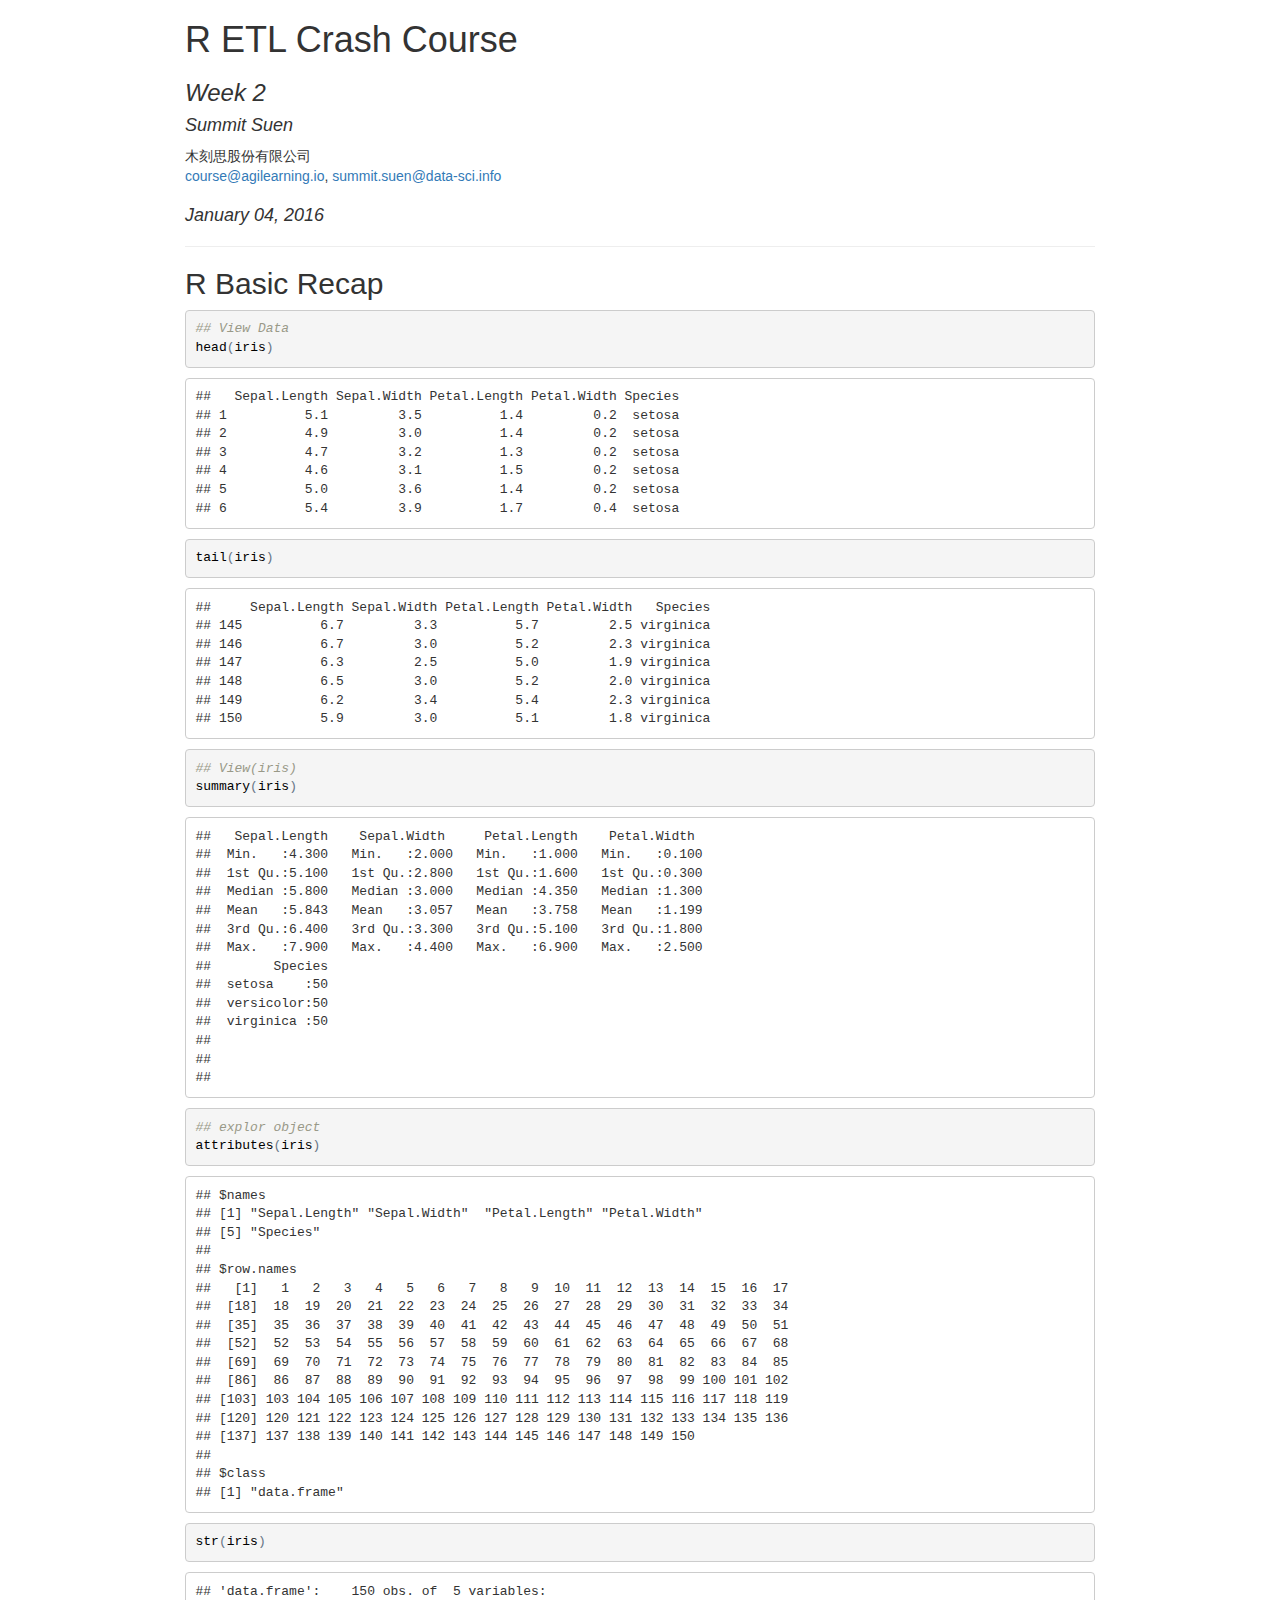
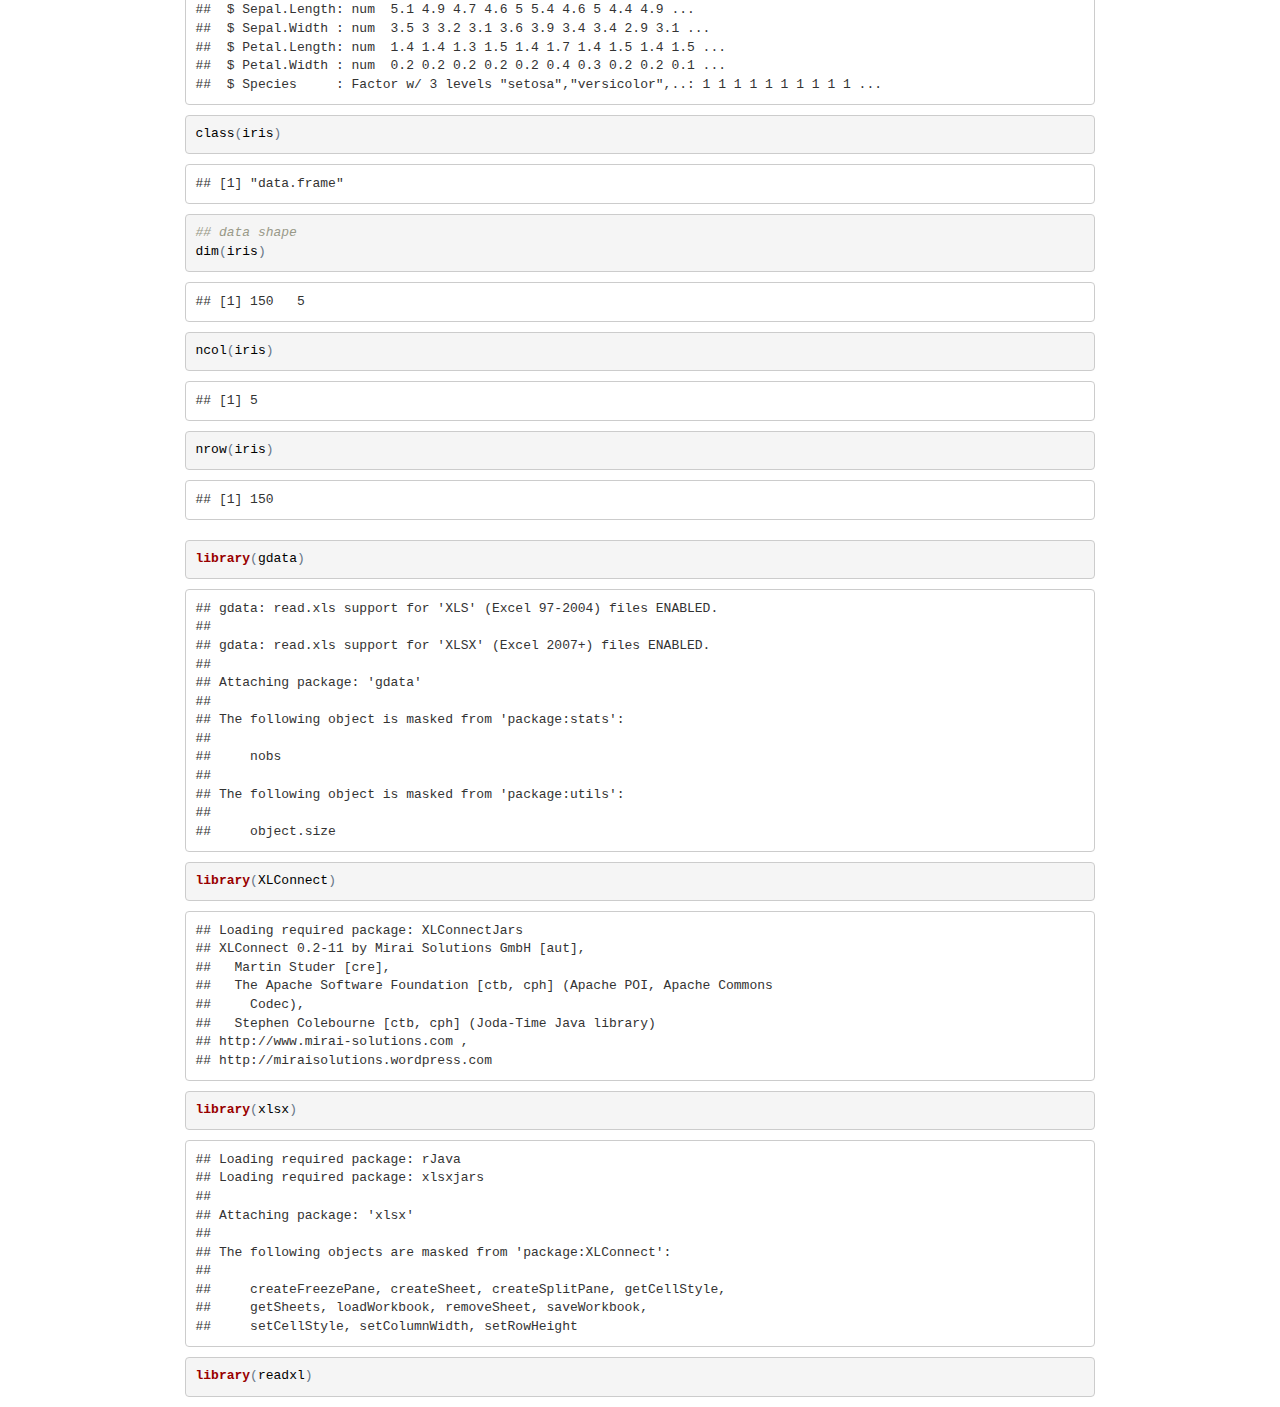
==== index.html @ 69830a29 "small update" ====
<!DOCTYPE html>

<html xmlns="http://www.w3.org/1999/xhtml">

<head>

<meta charset="utf-8">
<meta http-equiv="Content-Type" content="text/html; charset=utf-8" />
<meta name="generator" content="pandoc" />


<meta name="date" content="2016-01-04" />

<title>R ETL Crash Course</title>

<script src="data:application/x-javascript,%2F%2A%21%20jQuery%20v1%2E11%2E0%20%7C%20%28c%29%202005%2C%202014%20jQuery%20Foundation%2C%20Inc%2E%20%7C%20jquery%2Eorg%2Flicense%20%2A%2F%0A%21function%28a%2Cb%29%7B%22object%22%3D%3Dtypeof%20module%26%26%22object%22%3D%3Dtypeof%20module%2Eexports%3Fmodule%2Eexports%3Da%2Edocument%3Fb%28a%2C%210%29%3Afunction%28a%29%7Bif%28%21a%2Edocument%29throw%20new%20Error%28%22jQuery%20requires%20a%20window%20with%20a%20document%22%29%3Breturn%20b%28a%29%7D%3Ab%28a%29%7D%28%22undefined%22%21%3Dtypeof%20window%3Fwindow%3Athis%2Cfunction%28a%2Cb%29%7Bvar%20c%3D%5B%5D%2Cd%3Dc%2Eslice%2Ce%3Dc%2Econcat%2Cf%3Dc%2Epush%2Cg%3Dc%2EindexOf%2Ch%3D%7B%7D%2Ci%3Dh%2EtoString%2Cj%3Dh%2EhasOwnProperty%2Ck%3D%22%22%2Etrim%2Cl%3D%7B%7D%2Cm%3D%221%2E11%2E0%22%2Cn%3Dfunction%28a%2Cb%29%7Breturn%20new%20n%2Efn%2Einit%28a%2Cb%29%7D%2Co%3D%2F%5E%5B%5Cs%5CuFEFF%5CxA0%5D%2B%7C%5B%5Cs%5CuFEFF%5CxA0%5D%2B%24%2Fg%2Cp%3D%2F%5E%2Dms%2D%2F%2Cq%3D%2F%2D%28%5B%5Cda%2Dz%5D%29%2Fgi%2Cr%3Dfunction%28a%2Cb%29%7Breturn%20b%2EtoUpperCase%28%29%7D%3Bn%2Efn%3Dn%2Eprototype%3D%7Bjquery%3Am%2Cconstructor%3An%2Cselector%3A%22%22%2Clength%3A0%2CtoArray%3Afunction%28%29%7Breturn%20d%2Ecall%28this%29%7D%2Cget%3Afunction%28a%29%7Breturn%20null%21%3Da%3F0%3Ea%3Fthis%5Ba%2Bthis%2Elength%5D%3Athis%5Ba%5D%3Ad%2Ecall%28this%29%7D%2CpushStack%3Afunction%28a%29%7Bvar%20b%3Dn%2Emerge%28this%2Econstructor%28%29%2Ca%29%3Breturn%20b%2EprevObject%3Dthis%2Cb%2Econtext%3Dthis%2Econtext%2Cb%7D%2Ceach%3Afunction%28a%2Cb%29%7Breturn%20n%2Eeach%28this%2Ca%2Cb%29%7D%2Cmap%3Afunction%28a%29%7Breturn%20this%2EpushStack%28n%2Emap%28this%2Cfunction%28b%2Cc%29%7Breturn%20a%2Ecall%28b%2Cc%2Cb%29%7D%29%29%7D%2Cslice%3Afunction%28%29%7Breturn%20this%2EpushStack%28d%2Eapply%28this%2Carguments%29%29%7D%2Cfirst%3Afunction%28%29%7Breturn%20this%2Eeq%280%29%7D%2Clast%3Afunction%28%29%7Breturn%20this%2Eeq%28%2D1%29%7D%2Ceq%3Afunction%28a%29%7Bvar%20b%3Dthis%2Elength%2Cc%3D%2Ba%2B%280%3Ea%3Fb%3A0%29%3Breturn%20this%2EpushStack%28c%3E%3D0%26%26b%3Ec%3F%5Bthis%5Bc%5D%5D%3A%5B%5D%29%7D%2Cend%3Afunction%28%29%7Breturn%20this%2EprevObject%7C%7Cthis%2Econstructor%28null%29%7D%2Cpush%3Af%2Csort%3Ac%2Esort%2Csplice%3Ac%2Esplice%7D%2Cn%2Eextend%3Dn%2Efn%2Eextend%3Dfunction%28%29%7Bvar%20a%2Cb%2Cc%2Cd%2Ce%2Cf%2Cg%3Darguments%5B0%5D%7C%7C%7B%7D%2Ch%3D1%2Ci%3Darguments%2Elength%2Cj%3D%211%3Bfor%28%22boolean%22%3D%3Dtypeof%20g%26%26%28j%3Dg%2Cg%3Darguments%5Bh%5D%7C%7C%7B%7D%2Ch%2B%2B%29%2C%22object%22%3D%3Dtypeof%20g%7C%7Cn%2EisFunction%28g%29%7C%7C%28g%3D%7B%7D%29%2Ch%3D%3D%3Di%26%26%28g%3Dthis%2Ch%2D%2D%29%3Bi%3Eh%3Bh%2B%2B%29if%28null%21%3D%28e%3Darguments%5Bh%5D%29%29for%28d%20in%20e%29a%3Dg%5Bd%5D%2Cc%3De%5Bd%5D%2Cg%21%3D%3Dc%26%26%28j%26%26c%26%26%28n%2EisPlainObject%28c%29%7C%7C%28b%3Dn%2EisArray%28c%29%29%29%3F%28b%3F%28b%3D%211%2Cf%3Da%26%26n%2EisArray%28a%29%3Fa%3A%5B%5D%29%3Af%3Da%26%26n%2EisPlainObject%28a%29%3Fa%3A%7B%7D%2Cg%5Bd%5D%3Dn%2Eextend%28j%2Cf%2Cc%29%29%3Avoid%200%21%3D%3Dc%26%26%28g%5Bd%5D%3Dc%29%29%3Breturn%20g%7D%2Cn%2Eextend%28%7Bexpando%3A%22jQuery%22%2B%28m%2BMath%2Erandom%28%29%29%2Ereplace%28%2F%5CD%2Fg%2C%22%22%29%2CisReady%3A%210%2Cerror%3Afunction%28a%29%7Bthrow%20new%20Error%28a%29%7D%2Cnoop%3Afunction%28%29%7B%7D%2CisFunction%3Afunction%28a%29%7Breturn%22function%22%3D%3D%3Dn%2Etype%28a%29%7D%2CisArray%3AArray%2EisArray%7C%7Cfunction%28a%29%7Breturn%22array%22%3D%3D%3Dn%2Etype%28a%29%7D%2CisWindow%3Afunction%28a%29%7Breturn%20null%21%3Da%26%26a%3D%3Da%2Ewindow%7D%2CisNumeric%3Afunction%28a%29%7Breturn%20a%2DparseFloat%28a%29%3E%3D0%7D%2CisEmptyObject%3Afunction%28a%29%7Bvar%20b%3Bfor%28b%20in%20a%29return%211%3Breturn%210%7D%2CisPlainObject%3Afunction%28a%29%7Bvar%20b%3Bif%28%21a%7C%7C%22object%22%21%3D%3Dn%2Etype%28a%29%7C%7Ca%2EnodeType%7C%7Cn%2EisWindow%28a%29%29return%211%3Btry%7Bif%28a%2Econstructor%26%26%21j%2Ecall%28a%2C%22constructor%22%29%26%26%21j%2Ecall%28a%2Econstructor%2Eprototype%2C%22isPrototypeOf%22%29%29return%211%7Dcatch%28c%29%7Breturn%211%7Dif%28l%2EownLast%29for%28b%20in%20a%29return%20j%2Ecall%28a%2Cb%29%3Bfor%28b%20in%20a%29%3Breturn%20void%200%3D%3D%3Db%7C%7Cj%2Ecall%28a%2Cb%29%7D%2Ctype%3Afunction%28a%29%7Breturn%20null%3D%3Da%3Fa%2B%22%22%3A%22object%22%3D%3Dtypeof%20a%7C%7C%22function%22%3D%3Dtypeof%20a%3Fh%5Bi%2Ecall%28a%29%5D%7C%7C%22object%22%3Atypeof%20a%7D%2CglobalEval%3Afunction%28b%29%7Bb%26%26n%2Etrim%28b%29%26%26%28a%2EexecScript%7C%7Cfunction%28b%29%7Ba%2Eeval%2Ecall%28a%2Cb%29%7D%29%28b%29%7D%2CcamelCase%3Afunction%28a%29%7Breturn%20a%2Ereplace%28p%2C%22ms%2D%22%29%2Ereplace%28q%2Cr%29%7D%2CnodeName%3Afunction%28a%2Cb%29%7Breturn%20a%2EnodeName%26%26a%2EnodeName%2EtoLowerCase%28%29%3D%3D%3Db%2EtoLowerCase%28%29%7D%2Ceach%3Afunction%28a%2Cb%2Cc%29%7Bvar%20d%2Ce%3D0%2Cf%3Da%2Elength%2Cg%3Ds%28a%29%3Bif%28c%29%7Bif%28g%29%7Bfor%28%3Bf%3Ee%3Be%2B%2B%29if%28d%3Db%2Eapply%28a%5Be%5D%2Cc%29%2Cd%3D%3D%3D%211%29break%7Delse%20for%28e%20in%20a%29if%28d%3Db%2Eapply%28a%5Be%5D%2Cc%29%2Cd%3D%3D%3D%211%29break%7Delse%20if%28g%29%7Bfor%28%3Bf%3Ee%3Be%2B%2B%29if%28d%3Db%2Ecall%28a%5Be%5D%2Ce%2Ca%5Be%5D%29%2Cd%3D%3D%3D%211%29break%7Delse%20for%28e%20in%20a%29if%28d%3Db%2Ecall%28a%5Be%5D%2Ce%2Ca%5Be%5D%29%2Cd%3D%3D%3D%211%29break%3Breturn%20a%7D%2Ctrim%3Ak%26%26%21k%2Ecall%28%22%5Cufeff%5Cxa0%22%29%3Ffunction%28a%29%7Breturn%20null%3D%3Da%3F%22%22%3Ak%2Ecall%28a%29%7D%3Afunction%28a%29%7Breturn%20null%3D%3Da%3F%22%22%3A%28a%2B%22%22%29%2Ereplace%28o%2C%22%22%29%7D%2CmakeArray%3Afunction%28a%2Cb%29%7Bvar%20c%3Db%7C%7C%5B%5D%3Breturn%20null%21%3Da%26%26%28s%28Object%28a%29%29%3Fn%2Emerge%28c%2C%22string%22%3D%3Dtypeof%20a%3F%5Ba%5D%3Aa%29%3Af%2Ecall%28c%2Ca%29%29%2Cc%7D%2CinArray%3Afunction%28a%2Cb%2Cc%29%7Bvar%20d%3Bif%28b%29%7Bif%28g%29return%20g%2Ecall%28b%2Ca%2Cc%29%3Bfor%28d%3Db%2Elength%2Cc%3Dc%3F0%3Ec%3FMath%2Emax%280%2Cd%2Bc%29%3Ac%3A0%3Bd%3Ec%3Bc%2B%2B%29if%28c%20in%20b%26%26b%5Bc%5D%3D%3D%3Da%29return%20c%7Dreturn%2D1%7D%2Cmerge%3Afunction%28a%2Cb%29%7Bvar%20c%3D%2Bb%2Elength%2Cd%3D0%2Ce%3Da%2Elength%3Bwhile%28c%3Ed%29a%5Be%2B%2B%5D%3Db%5Bd%2B%2B%5D%3Bif%28c%21%3D%3Dc%29while%28void%200%21%3D%3Db%5Bd%5D%29a%5Be%2B%2B%5D%3Db%5Bd%2B%2B%5D%3Breturn%20a%2Elength%3De%2Ca%7D%2Cgrep%3Afunction%28a%2Cb%2Cc%29%7Bfor%28var%20d%2Ce%3D%5B%5D%2Cf%3D0%2Cg%3Da%2Elength%2Ch%3D%21c%3Bg%3Ef%3Bf%2B%2B%29d%3D%21b%28a%5Bf%5D%2Cf%29%2Cd%21%3D%3Dh%26%26e%2Epush%28a%5Bf%5D%29%3Breturn%20e%7D%2Cmap%3Afunction%28a%2Cb%2Cc%29%7Bvar%20d%2Cf%3D0%2Cg%3Da%2Elength%2Ch%3Ds%28a%29%2Ci%3D%5B%5D%3Bif%28h%29for%28%3Bg%3Ef%3Bf%2B%2B%29d%3Db%28a%5Bf%5D%2Cf%2Cc%29%2Cnull%21%3Dd%26%26i%2Epush%28d%29%3Belse%20for%28f%20in%20a%29d%3Db%28a%5Bf%5D%2Cf%2Cc%29%2Cnull%21%3Dd%26%26i%2Epush%28d%29%3Breturn%20e%2Eapply%28%5B%5D%2Ci%29%7D%2Cguid%3A1%2Cproxy%3Afunction%28a%2Cb%29%7Bvar%20c%2Ce%2Cf%3Breturn%22string%22%3D%3Dtypeof%20b%26%26%28f%3Da%5Bb%5D%2Cb%3Da%2Ca%3Df%29%2Cn%2EisFunction%28a%29%3F%28c%3Dd%2Ecall%28arguments%2C2%29%2Ce%3Dfunction%28%29%7Breturn%20a%2Eapply%28b%7C%7Cthis%2Cc%2Econcat%28d%2Ecall%28arguments%29%29%29%7D%2Ce%2Eguid%3Da%2Eguid%3Da%2Eguid%7C%7Cn%2Eguid%2B%2B%2Ce%29%3Avoid%200%7D%2Cnow%3Afunction%28%29%7Breturn%2Bnew%20Date%7D%2Csupport%3Al%7D%29%2Cn%2Eeach%28%22Boolean%20Number%20String%20Function%20Array%20Date%20RegExp%20Object%20Error%22%2Esplit%28%22%20%22%29%2Cfunction%28a%2Cb%29%7Bh%5B%22%5Bobject%20%22%2Bb%2B%22%5D%22%5D%3Db%2EtoLowerCase%28%29%7D%29%3Bfunction%20s%28a%29%7Bvar%20b%3Da%2Elength%2Cc%3Dn%2Etype%28a%29%3Breturn%22function%22%3D%3D%3Dc%7C%7Cn%2EisWindow%28a%29%3F%211%3A1%3D%3D%3Da%2EnodeType%26%26b%3F%210%3A%22array%22%3D%3D%3Dc%7C%7C0%3D%3D%3Db%7C%7C%22number%22%3D%3Dtypeof%20b%26%26b%3E0%26%26b%2D1%20in%20a%7Dvar%20t%3Dfunction%28a%29%7Bvar%20b%2Cc%2Cd%2Ce%2Cf%2Cg%2Ch%2Ci%2Cj%2Ck%2Cl%2Cm%2Cn%2Co%2Cp%2Cq%2Cr%2Cs%3D%22sizzle%22%2B%2Dnew%20Date%2Ct%3Da%2Edocument%2Cu%3D0%2Cv%3D0%2Cw%3Deb%28%29%2Cx%3Deb%28%29%2Cy%3Deb%28%29%2Cz%3Dfunction%28a%2Cb%29%7Breturn%20a%3D%3D%3Db%26%26%28j%3D%210%29%2C0%7D%2CA%3D%22undefined%22%2CB%3D1%3C%3C31%2CC%3D%7B%7D%2EhasOwnProperty%2CD%3D%5B%5D%2CE%3DD%2Epop%2CF%3DD%2Epush%2CG%3DD%2Epush%2CH%3DD%2Eslice%2CI%3DD%2EindexOf%7C%7Cfunction%28a%29%7Bfor%28var%20b%3D0%2Cc%3Dthis%2Elength%3Bc%3Eb%3Bb%2B%2B%29if%28this%5Bb%5D%3D%3D%3Da%29return%20b%3Breturn%2D1%7D%2CJ%3D%22checked%7Cselected%7Casync%7Cautofocus%7Cautoplay%7Ccontrols%7Cdefer%7Cdisabled%7Chidden%7Cismap%7Cloop%7Cmultiple%7Copen%7Creadonly%7Crequired%7Cscoped%22%2CK%3D%22%5B%5C%5Cx20%5C%5Ct%5C%5Cr%5C%5Cn%5C%5Cf%5D%22%2CL%3D%22%28%3F%3A%5C%5C%5C%5C%2E%7C%5B%5C%5Cw%2D%5D%7C%5B%5E%5C%5Cx00%2D%5C%5Cxa0%5D%29%2B%22%2CM%3DL%2Ereplace%28%22w%22%2C%22w%23%22%29%2CN%3D%22%5C%5C%5B%22%2BK%2B%22%2A%28%22%2BL%2B%22%29%22%2BK%2B%22%2A%28%3F%3A%28%5B%2A%5E%24%7C%21%7E%5D%3F%3D%29%22%2BK%2B%22%2A%28%3F%3A%28%5B%27%5C%22%5D%29%28%28%3F%3A%5C%5C%5C%5C%2E%7C%5B%5E%5C%5C%5C%5C%5D%29%2A%3F%29%5C%5C3%7C%28%22%2BM%2B%22%29%7C%29%7C%29%22%2BK%2B%22%2A%5C%5C%5D%22%2CO%3D%22%3A%28%22%2BL%2B%22%29%28%3F%3A%5C%5C%28%28%28%5B%27%5C%22%5D%29%28%28%3F%3A%5C%5C%5C%5C%2E%7C%5B%5E%5C%5C%5C%5C%5D%29%2A%3F%29%5C%5C3%7C%28%28%3F%3A%5C%5C%5C%5C%2E%7C%5B%5E%5C%5C%5C%5C%28%29%5B%5C%5C%5D%5D%7C%22%2BN%2Ereplace%283%2C8%29%2B%22%29%2A%29%7C%2E%2A%29%5C%5C%29%7C%29%22%2CP%3Dnew%20RegExp%28%22%5E%22%2BK%2B%22%2B%7C%28%28%3F%3A%5E%7C%5B%5E%5C%5C%5C%5C%5D%29%28%3F%3A%5C%5C%5C%5C%2E%29%2A%29%22%2BK%2B%22%2B%24%22%2C%22g%22%29%2CQ%3Dnew%20RegExp%28%22%5E%22%2BK%2B%22%2A%2C%22%2BK%2B%22%2A%22%29%2CR%3Dnew%20RegExp%28%22%5E%22%2BK%2B%22%2A%28%5B%3E%2B%7E%5D%7C%22%2BK%2B%22%29%22%2BK%2B%22%2A%22%29%2CS%3Dnew%20RegExp%28%22%3D%22%2BK%2B%22%2A%28%5B%5E%5C%5C%5D%27%5C%22%5D%2A%3F%29%22%2BK%2B%22%2A%5C%5C%5D%22%2C%22g%22%29%2CT%3Dnew%20RegExp%28O%29%2CU%3Dnew%20RegExp%28%22%5E%22%2BM%2B%22%24%22%29%2CV%3D%7BID%3Anew%20RegExp%28%22%5E%23%28%22%2BL%2B%22%29%22%29%2CCLASS%3Anew%20RegExp%28%22%5E%5C%5C%2E%28%22%2BL%2B%22%29%22%29%2CTAG%3Anew%20RegExp%28%22%5E%28%22%2BL%2Ereplace%28%22w%22%2C%22w%2A%22%29%2B%22%29%22%29%2CATTR%3Anew%20RegExp%28%22%5E%22%2BN%29%2CPSEUDO%3Anew%20RegExp%28%22%5E%22%2BO%29%2CCHILD%3Anew%20RegExp%28%22%5E%3A%28only%7Cfirst%7Clast%7Cnth%7Cnth%2Dlast%29%2D%28child%7Cof%2Dtype%29%28%3F%3A%5C%5C%28%22%2BK%2B%22%2A%28even%7Codd%7C%28%28%5B%2B%2D%5D%7C%29%28%5C%5Cd%2A%29n%7C%29%22%2BK%2B%22%2A%28%3F%3A%28%5B%2B%2D%5D%7C%29%22%2BK%2B%22%2A%28%5C%5Cd%2B%29%7C%29%29%22%2BK%2B%22%2A%5C%5C%29%7C%29%22%2C%22i%22%29%2Cbool%3Anew%20RegExp%28%22%5E%28%3F%3A%22%2BJ%2B%22%29%24%22%2C%22i%22%29%2CneedsContext%3Anew%20RegExp%28%22%5E%22%2BK%2B%22%2A%5B%3E%2B%7E%5D%7C%3A%28even%7Codd%7Ceq%7Cgt%7Clt%7Cnth%7Cfirst%7Clast%29%28%3F%3A%5C%5C%28%22%2BK%2B%22%2A%28%28%3F%3A%2D%5C%5Cd%29%3F%5C%5Cd%2A%29%22%2BK%2B%22%2A%5C%5C%29%7C%29%28%3F%3D%5B%5E%2D%5D%7C%24%29%22%2C%22i%22%29%7D%2CW%3D%2F%5E%28%3F%3Ainput%7Cselect%7Ctextarea%7Cbutton%29%24%2Fi%2CX%3D%2F%5Eh%5Cd%24%2Fi%2CY%3D%2F%5E%5B%5E%7B%5D%2B%5C%7B%5Cs%2A%5C%5Bnative%20%5Cw%2F%2CZ%3D%2F%5E%28%3F%3A%23%28%5B%5Cw%2D%5D%2B%29%7C%28%5Cw%2B%29%7C%5C%2E%28%5B%5Cw%2D%5D%2B%29%29%24%2F%2C%24%3D%2F%5B%2B%7E%5D%2F%2C%5F%3D%2F%27%7C%5C%5C%2Fg%2Cab%3Dnew%20RegExp%28%22%5C%5C%5C%5C%28%5B%5C%5Cda%2Df%5D%7B1%2C6%7D%22%2BK%2B%22%3F%7C%28%22%2BK%2B%22%29%7C%2E%29%22%2C%22ig%22%29%2Cbb%3Dfunction%28a%2Cb%2Cc%29%7Bvar%20d%3D%220x%22%2Bb%2D65536%3Breturn%20d%21%3D%3Dd%7C%7Cc%3Fb%3A0%3Ed%3FString%2EfromCharCode%28d%2B65536%29%3AString%2EfromCharCode%28d%3E%3E10%7C55296%2C1023%26d%7C56320%29%7D%3Btry%7BG%2Eapply%28D%3DH%2Ecall%28t%2EchildNodes%29%2Ct%2EchildNodes%29%2CD%5Bt%2EchildNodes%2Elength%5D%2EnodeType%7Dcatch%28cb%29%7BG%3D%7Bapply%3AD%2Elength%3Ffunction%28a%2Cb%29%7BF%2Eapply%28a%2CH%2Ecall%28b%29%29%7D%3Afunction%28a%2Cb%29%7Bvar%20c%3Da%2Elength%2Cd%3D0%3Bwhile%28a%5Bc%2B%2B%5D%3Db%5Bd%2B%2B%5D%29%3Ba%2Elength%3Dc%2D1%7D%7D%7Dfunction%20db%28a%2Cb%2Cd%2Ce%29%7Bvar%20f%2Cg%2Ch%2Ci%2Cj%2Cm%2Cp%2Cq%2Cu%2Cv%3Bif%28%28b%3Fb%2EownerDocument%7C%7Cb%3At%29%21%3D%3Dl%26%26k%28b%29%2Cb%3Db%7C%7Cl%2Cd%3Dd%7C%7C%5B%5D%2C%21a%7C%7C%22string%22%21%3Dtypeof%20a%29return%20d%3Bif%281%21%3D%3D%28i%3Db%2EnodeType%29%26%269%21%3D%3Di%29return%5B%5D%3Bif%28n%26%26%21e%29%7Bif%28f%3DZ%2Eexec%28a%29%29if%28h%3Df%5B1%5D%29%7Bif%289%3D%3D%3Di%29%7Bif%28g%3Db%2EgetElementById%28h%29%2C%21g%7C%7C%21g%2EparentNode%29return%20d%3Bif%28g%2Eid%3D%3D%3Dh%29return%20d%2Epush%28g%29%2Cd%7Delse%20if%28b%2EownerDocument%26%26%28g%3Db%2EownerDocument%2EgetElementById%28h%29%29%26%26r%28b%2Cg%29%26%26g%2Eid%3D%3D%3Dh%29return%20d%2Epush%28g%29%2Cd%7Delse%7Bif%28f%5B2%5D%29return%20G%2Eapply%28d%2Cb%2EgetElementsByTagName%28a%29%29%2Cd%3Bif%28%28h%3Df%5B3%5D%29%26%26c%2EgetElementsByClassName%26%26b%2EgetElementsByClassName%29return%20G%2Eapply%28d%2Cb%2EgetElementsByClassName%28h%29%29%2Cd%7Dif%28c%2Eqsa%26%26%28%21o%7C%7C%21o%2Etest%28a%29%29%29%7Bif%28q%3Dp%3Ds%2Cu%3Db%2Cv%3D9%3D%3D%3Di%26%26a%2C1%3D%3D%3Di%26%26%22object%22%21%3D%3Db%2EnodeName%2EtoLowerCase%28%29%29%7Bm%3Dob%28a%29%2C%28p%3Db%2EgetAttribute%28%22id%22%29%29%3Fq%3Dp%2Ereplace%28%5F%2C%22%5C%5C%24%26%22%29%3Ab%2EsetAttribute%28%22id%22%2Cq%29%2Cq%3D%22%5Bid%3D%27%22%2Bq%2B%22%27%5D%20%22%2Cj%3Dm%2Elength%3Bwhile%28j%2D%2D%29m%5Bj%5D%3Dq%2Bpb%28m%5Bj%5D%29%3Bu%3D%24%2Etest%28a%29%26%26mb%28b%2EparentNode%29%7C%7Cb%2Cv%3Dm%2Ejoin%28%22%2C%22%29%7Dif%28v%29try%7Breturn%20G%2Eapply%28d%2Cu%2EquerySelectorAll%28v%29%29%2Cd%7Dcatch%28w%29%7B%7Dfinally%7Bp%7C%7Cb%2EremoveAttribute%28%22id%22%29%7D%7D%7Dreturn%20xb%28a%2Ereplace%28P%2C%22%241%22%29%2Cb%2Cd%2Ce%29%7Dfunction%20eb%28%29%7Bvar%20a%3D%5B%5D%3Bfunction%20b%28c%2Ce%29%7Breturn%20a%2Epush%28c%2B%22%20%22%29%3Ed%2EcacheLength%26%26delete%20b%5Ba%2Eshift%28%29%5D%2Cb%5Bc%2B%22%20%22%5D%3De%7Dreturn%20b%7Dfunction%20fb%28a%29%7Breturn%20a%5Bs%5D%3D%210%2Ca%7Dfunction%20gb%28a%29%7Bvar%20b%3Dl%2EcreateElement%28%22div%22%29%3Btry%7Breturn%21%21a%28b%29%7Dcatch%28c%29%7Breturn%211%7Dfinally%7Bb%2EparentNode%26%26b%2EparentNode%2EremoveChild%28b%29%2Cb%3Dnull%7D%7Dfunction%20hb%28a%2Cb%29%7Bvar%20c%3Da%2Esplit%28%22%7C%22%29%2Ce%3Da%2Elength%3Bwhile%28e%2D%2D%29d%2EattrHandle%5Bc%5Be%5D%5D%3Db%7Dfunction%20ib%28a%2Cb%29%7Bvar%20c%3Db%26%26a%2Cd%3Dc%26%261%3D%3D%3Da%2EnodeType%26%261%3D%3D%3Db%2EnodeType%26%26%28%7Eb%2EsourceIndex%7C%7CB%29%2D%28%7Ea%2EsourceIndex%7C%7CB%29%3Bif%28d%29return%20d%3Bif%28c%29while%28c%3Dc%2EnextSibling%29if%28c%3D%3D%3Db%29return%2D1%3Breturn%20a%3F1%3A%2D1%7Dfunction%20jb%28a%29%7Breturn%20function%28b%29%7Bvar%20c%3Db%2EnodeName%2EtoLowerCase%28%29%3Breturn%22input%22%3D%3D%3Dc%26%26b%2Etype%3D%3D%3Da%7D%7Dfunction%20kb%28a%29%7Breturn%20function%28b%29%7Bvar%20c%3Db%2EnodeName%2EtoLowerCase%28%29%3Breturn%28%22input%22%3D%3D%3Dc%7C%7C%22button%22%3D%3D%3Dc%29%26%26b%2Etype%3D%3D%3Da%7D%7Dfunction%20lb%28a%29%7Breturn%20fb%28function%28b%29%7Breturn%20b%3D%2Bb%2Cfb%28function%28c%2Cd%29%7Bvar%20e%2Cf%3Da%28%5B%5D%2Cc%2Elength%2Cb%29%2Cg%3Df%2Elength%3Bwhile%28g%2D%2D%29c%5Be%3Df%5Bg%5D%5D%26%26%28c%5Be%5D%3D%21%28d%5Be%5D%3Dc%5Be%5D%29%29%7D%29%7D%29%7Dfunction%20mb%28a%29%7Breturn%20a%26%26typeof%20a%2EgetElementsByTagName%21%3D%3DA%26%26a%7Dc%3Ddb%2Esupport%3D%7B%7D%2Cf%3Ddb%2EisXML%3Dfunction%28a%29%7Bvar%20b%3Da%26%26%28a%2EownerDocument%7C%7Ca%29%2EdocumentElement%3Breturn%20b%3F%22HTML%22%21%3D%3Db%2EnodeName%3A%211%7D%2Ck%3Ddb%2EsetDocument%3Dfunction%28a%29%7Bvar%20b%2Ce%3Da%3Fa%2EownerDocument%7C%7Ca%3At%2Cg%3De%2EdefaultView%3Breturn%20e%21%3D%3Dl%26%269%3D%3D%3De%2EnodeType%26%26e%2EdocumentElement%3F%28l%3De%2Cm%3De%2EdocumentElement%2Cn%3D%21f%28e%29%2Cg%26%26g%21%3D%3Dg%2Etop%26%26%28g%2EaddEventListener%3Fg%2EaddEventListener%28%22unload%22%2Cfunction%28%29%7Bk%28%29%7D%2C%211%29%3Ag%2EattachEvent%26%26g%2EattachEvent%28%22onunload%22%2Cfunction%28%29%7Bk%28%29%7D%29%29%2Cc%2Eattributes%3Dgb%28function%28a%29%7Breturn%20a%2EclassName%3D%22i%22%2C%21a%2EgetAttribute%28%22className%22%29%7D%29%2Cc%2EgetElementsByTagName%3Dgb%28function%28a%29%7Breturn%20a%2EappendChild%28e%2EcreateComment%28%22%22%29%29%2C%21a%2EgetElementsByTagName%28%22%2A%22%29%2Elength%7D%29%2Cc%2EgetElementsByClassName%3DY%2Etest%28e%2EgetElementsByClassName%29%26%26gb%28function%28a%29%7Breturn%20a%2EinnerHTML%3D%22%3Cdiv%20class%3D%27a%27%3E%3C%2Fdiv%3E%3Cdiv%20class%3D%27a%20i%27%3E%3C%2Fdiv%3E%22%2Ca%2EfirstChild%2EclassName%3D%22i%22%2C2%3D%3D%3Da%2EgetElementsByClassName%28%22i%22%29%2Elength%7D%29%2Cc%2EgetById%3Dgb%28function%28a%29%7Breturn%20m%2EappendChild%28a%29%2Eid%3Ds%2C%21e%2EgetElementsByName%7C%7C%21e%2EgetElementsByName%28s%29%2Elength%7D%29%2Cc%2EgetById%3F%28d%2Efind%2EID%3Dfunction%28a%2Cb%29%7Bif%28typeof%20b%2EgetElementById%21%3D%3DA%26%26n%29%7Bvar%20c%3Db%2EgetElementById%28a%29%3Breturn%20c%26%26c%2EparentNode%3F%5Bc%5D%3A%5B%5D%7D%7D%2Cd%2Efilter%2EID%3Dfunction%28a%29%7Bvar%20b%3Da%2Ereplace%28ab%2Cbb%29%3Breturn%20function%28a%29%7Breturn%20a%2EgetAttribute%28%22id%22%29%3D%3D%3Db%7D%7D%29%3A%28delete%20d%2Efind%2EID%2Cd%2Efilter%2EID%3Dfunction%28a%29%7Bvar%20b%3Da%2Ereplace%28ab%2Cbb%29%3Breturn%20function%28a%29%7Bvar%20c%3Dtypeof%20a%2EgetAttributeNode%21%3D%3DA%26%26a%2EgetAttributeNode%28%22id%22%29%3Breturn%20c%26%26c%2Evalue%3D%3D%3Db%7D%7D%29%2Cd%2Efind%2ETAG%3Dc%2EgetElementsByTagName%3Ffunction%28a%2Cb%29%7Breturn%20typeof%20b%2EgetElementsByTagName%21%3D%3DA%3Fb%2EgetElementsByTagName%28a%29%3Avoid%200%7D%3Afunction%28a%2Cb%29%7Bvar%20c%2Cd%3D%5B%5D%2Ce%3D0%2Cf%3Db%2EgetElementsByTagName%28a%29%3Bif%28%22%2A%22%3D%3D%3Da%29%7Bwhile%28c%3Df%5Be%2B%2B%5D%291%3D%3D%3Dc%2EnodeType%26%26d%2Epush%28c%29%3Breturn%20d%7Dreturn%20f%7D%2Cd%2Efind%2ECLASS%3Dc%2EgetElementsByClassName%26%26function%28a%2Cb%29%7Breturn%20typeof%20b%2EgetElementsByClassName%21%3D%3DA%26%26n%3Fb%2EgetElementsByClassName%28a%29%3Avoid%200%7D%2Cp%3D%5B%5D%2Co%3D%5B%5D%2C%28c%2Eqsa%3DY%2Etest%28e%2EquerySelectorAll%29%29%26%26%28gb%28function%28a%29%7Ba%2EinnerHTML%3D%22%3Cselect%20t%3D%27%27%3E%3Coption%20selected%3D%27%27%3E%3C%2Foption%3E%3C%2Fselect%3E%22%2Ca%2EquerySelectorAll%28%22%5Bt%5E%3D%27%27%5D%22%29%2Elength%26%26o%2Epush%28%22%5B%2A%5E%24%5D%3D%22%2BK%2B%22%2A%28%3F%3A%27%27%7C%5C%22%5C%22%29%22%29%2Ca%2EquerySelectorAll%28%22%5Bselected%5D%22%29%2Elength%7C%7Co%2Epush%28%22%5C%5C%5B%22%2BK%2B%22%2A%28%3F%3Avalue%7C%22%2BJ%2B%22%29%22%29%2Ca%2EquerySelectorAll%28%22%3Achecked%22%29%2Elength%7C%7Co%2Epush%28%22%3Achecked%22%29%7D%29%2Cgb%28function%28a%29%7Bvar%20b%3De%2EcreateElement%28%22input%22%29%3Bb%2EsetAttribute%28%22type%22%2C%22hidden%22%29%2Ca%2EappendChild%28b%29%2EsetAttribute%28%22name%22%2C%22D%22%29%2Ca%2EquerySelectorAll%28%22%5Bname%3Dd%5D%22%29%2Elength%26%26o%2Epush%28%22name%22%2BK%2B%22%2A%5B%2A%5E%24%7C%21%7E%5D%3F%3D%22%29%2Ca%2EquerySelectorAll%28%22%3Aenabled%22%29%2Elength%7C%7Co%2Epush%28%22%3Aenabled%22%2C%22%3Adisabled%22%29%2Ca%2EquerySelectorAll%28%22%2A%2C%3Ax%22%29%2Co%2Epush%28%22%2C%2E%2A%3A%22%29%7D%29%29%2C%28c%2EmatchesSelector%3DY%2Etest%28q%3Dm%2EwebkitMatchesSelector%7C%7Cm%2EmozMatchesSelector%7C%7Cm%2EoMatchesSelector%7C%7Cm%2EmsMatchesSelector%29%29%26%26gb%28function%28a%29%7Bc%2EdisconnectedMatch%3Dq%2Ecall%28a%2C%22div%22%29%2Cq%2Ecall%28a%2C%22%5Bs%21%3D%27%27%5D%3Ax%22%29%2Cp%2Epush%28%22%21%3D%22%2CO%29%7D%29%2Co%3Do%2Elength%26%26new%20RegExp%28o%2Ejoin%28%22%7C%22%29%29%2Cp%3Dp%2Elength%26%26new%20RegExp%28p%2Ejoin%28%22%7C%22%29%29%2Cb%3DY%2Etest%28m%2EcompareDocumentPosition%29%2Cr%3Db%7C%7CY%2Etest%28m%2Econtains%29%3Ffunction%28a%2Cb%29%7Bvar%20c%3D9%3D%3D%3Da%2EnodeType%3Fa%2EdocumentElement%3Aa%2Cd%3Db%26%26b%2EparentNode%3Breturn%20a%3D%3D%3Dd%7C%7C%21%28%21d%7C%7C1%21%3D%3Dd%2EnodeType%7C%7C%21%28c%2Econtains%3Fc%2Econtains%28d%29%3Aa%2EcompareDocumentPosition%26%2616%26a%2EcompareDocumentPosition%28d%29%29%29%7D%3Afunction%28a%2Cb%29%7Bif%28b%29while%28b%3Db%2EparentNode%29if%28b%3D%3D%3Da%29return%210%3Breturn%211%7D%2Cz%3Db%3Ffunction%28a%2Cb%29%7Bif%28a%3D%3D%3Db%29return%20j%3D%210%2C0%3Bvar%20d%3D%21a%2EcompareDocumentPosition%2D%21b%2EcompareDocumentPosition%3Breturn%20d%3Fd%3A%28d%3D%28a%2EownerDocument%7C%7Ca%29%3D%3D%3D%28b%2EownerDocument%7C%7Cb%29%3Fa%2EcompareDocumentPosition%28b%29%3A1%2C1%26d%7C%7C%21c%2EsortDetached%26%26b%2EcompareDocumentPosition%28a%29%3D%3D%3Dd%3Fa%3D%3D%3De%7C%7Ca%2EownerDocument%3D%3D%3Dt%26%26r%28t%2Ca%29%3F%2D1%3Ab%3D%3D%3De%7C%7Cb%2EownerDocument%3D%3D%3Dt%26%26r%28t%2Cb%29%3F1%3Ai%3FI%2Ecall%28i%2Ca%29%2DI%2Ecall%28i%2Cb%29%3A0%3A4%26d%3F%2D1%3A1%29%7D%3Afunction%28a%2Cb%29%7Bif%28a%3D%3D%3Db%29return%20j%3D%210%2C0%3Bvar%20c%2Cd%3D0%2Cf%3Da%2EparentNode%2Cg%3Db%2EparentNode%2Ch%3D%5Ba%5D%2Ck%3D%5Bb%5D%3Bif%28%21f%7C%7C%21g%29return%20a%3D%3D%3De%3F%2D1%3Ab%3D%3D%3De%3F1%3Af%3F%2D1%3Ag%3F1%3Ai%3FI%2Ecall%28i%2Ca%29%2DI%2Ecall%28i%2Cb%29%3A0%3Bif%28f%3D%3D%3Dg%29return%20ib%28a%2Cb%29%3Bc%3Da%3Bwhile%28c%3Dc%2EparentNode%29h%2Eunshift%28c%29%3Bc%3Db%3Bwhile%28c%3Dc%2EparentNode%29k%2Eunshift%28c%29%3Bwhile%28h%5Bd%5D%3D%3D%3Dk%5Bd%5D%29d%2B%2B%3Breturn%20d%3Fib%28h%5Bd%5D%2Ck%5Bd%5D%29%3Ah%5Bd%5D%3D%3D%3Dt%3F%2D1%3Ak%5Bd%5D%3D%3D%3Dt%3F1%3A0%7D%2Ce%29%3Al%7D%2Cdb%2Ematches%3Dfunction%28a%2Cb%29%7Breturn%20db%28a%2Cnull%2Cnull%2Cb%29%7D%2Cdb%2EmatchesSelector%3Dfunction%28a%2Cb%29%7Bif%28%28a%2EownerDocument%7C%7Ca%29%21%3D%3Dl%26%26k%28a%29%2Cb%3Db%2Ereplace%28S%2C%22%3D%27%241%27%5D%22%29%2C%21%28%21c%2EmatchesSelector%7C%7C%21n%7C%7Cp%26%26p%2Etest%28b%29%7C%7Co%26%26o%2Etest%28b%29%29%29try%7Bvar%20d%3Dq%2Ecall%28a%2Cb%29%3Bif%28d%7C%7Cc%2EdisconnectedMatch%7C%7Ca%2Edocument%26%2611%21%3D%3Da%2Edocument%2EnodeType%29return%20d%7Dcatch%28e%29%7B%7Dreturn%20db%28b%2Cl%2Cnull%2C%5Ba%5D%29%2Elength%3E0%7D%2Cdb%2Econtains%3Dfunction%28a%2Cb%29%7Breturn%28a%2EownerDocument%7C%7Ca%29%21%3D%3Dl%26%26k%28a%29%2Cr%28a%2Cb%29%7D%2Cdb%2Eattr%3Dfunction%28a%2Cb%29%7B%28a%2EownerDocument%7C%7Ca%29%21%3D%3Dl%26%26k%28a%29%3Bvar%20e%3Dd%2EattrHandle%5Bb%2EtoLowerCase%28%29%5D%2Cf%3De%26%26C%2Ecall%28d%2EattrHandle%2Cb%2EtoLowerCase%28%29%29%3Fe%28a%2Cb%2C%21n%29%3Avoid%200%3Breturn%20void%200%21%3D%3Df%3Ff%3Ac%2Eattributes%7C%7C%21n%3Fa%2EgetAttribute%28b%29%3A%28f%3Da%2EgetAttributeNode%28b%29%29%26%26f%2Especified%3Ff%2Evalue%3Anull%7D%2Cdb%2Eerror%3Dfunction%28a%29%7Bthrow%20new%20Error%28%22Syntax%20error%2C%20unrecognized%20expression%3A%20%22%2Ba%29%7D%2Cdb%2EuniqueSort%3Dfunction%28a%29%7Bvar%20b%2Cd%3D%5B%5D%2Ce%3D0%2Cf%3D0%3Bif%28j%3D%21c%2EdetectDuplicates%2Ci%3D%21c%2EsortStable%26%26a%2Eslice%280%29%2Ca%2Esort%28z%29%2Cj%29%7Bwhile%28b%3Da%5Bf%2B%2B%5D%29b%3D%3D%3Da%5Bf%5D%26%26%28e%3Dd%2Epush%28f%29%29%3Bwhile%28e%2D%2D%29a%2Esplice%28d%5Be%5D%2C1%29%7Dreturn%20i%3Dnull%2Ca%7D%2Ce%3Ddb%2EgetText%3Dfunction%28a%29%7Bvar%20b%2Cc%3D%22%22%2Cd%3D0%2Cf%3Da%2EnodeType%3Bif%28f%29%7Bif%281%3D%3D%3Df%7C%7C9%3D%3D%3Df%7C%7C11%3D%3D%3Df%29%7Bif%28%22string%22%3D%3Dtypeof%20a%2EtextContent%29return%20a%2EtextContent%3Bfor%28a%3Da%2EfirstChild%3Ba%3Ba%3Da%2EnextSibling%29c%2B%3De%28a%29%7Delse%20if%283%3D%3D%3Df%7C%7C4%3D%3D%3Df%29return%20a%2EnodeValue%7Delse%20while%28b%3Da%5Bd%2B%2B%5D%29c%2B%3De%28b%29%3Breturn%20c%7D%2Cd%3Ddb%2Eselectors%3D%7BcacheLength%3A50%2CcreatePseudo%3Afb%2Cmatch%3AV%2CattrHandle%3A%7B%7D%2Cfind%3A%7B%7D%2Crelative%3A%7B%22%3E%22%3A%7Bdir%3A%22parentNode%22%2Cfirst%3A%210%7D%2C%22%20%22%3A%7Bdir%3A%22parentNode%22%7D%2C%22%2B%22%3A%7Bdir%3A%22previousSibling%22%2Cfirst%3A%210%7D%2C%22%7E%22%3A%7Bdir%3A%22previousSibling%22%7D%7D%2CpreFilter%3A%7BATTR%3Afunction%28a%29%7Breturn%20a%5B1%5D%3Da%5B1%5D%2Ereplace%28ab%2Cbb%29%2Ca%5B3%5D%3D%28a%5B4%5D%7C%7Ca%5B5%5D%7C%7C%22%22%29%2Ereplace%28ab%2Cbb%29%2C%22%7E%3D%22%3D%3D%3Da%5B2%5D%26%26%28a%5B3%5D%3D%22%20%22%2Ba%5B3%5D%2B%22%20%22%29%2Ca%2Eslice%280%2C4%29%7D%2CCHILD%3Afunction%28a%29%7Breturn%20a%5B1%5D%3Da%5B1%5D%2EtoLowerCase%28%29%2C%22nth%22%3D%3D%3Da%5B1%5D%2Eslice%280%2C3%29%3F%28a%5B3%5D%7C%7Cdb%2Eerror%28a%5B0%5D%29%2Ca%5B4%5D%3D%2B%28a%5B4%5D%3Fa%5B5%5D%2B%28a%5B6%5D%7C%7C1%29%3A2%2A%28%22even%22%3D%3D%3Da%5B3%5D%7C%7C%22odd%22%3D%3D%3Da%5B3%5D%29%29%2Ca%5B5%5D%3D%2B%28a%5B7%5D%2Ba%5B8%5D%7C%7C%22odd%22%3D%3D%3Da%5B3%5D%29%29%3Aa%5B3%5D%26%26db%2Eerror%28a%5B0%5D%29%2Ca%7D%2CPSEUDO%3Afunction%28a%29%7Bvar%20b%2Cc%3D%21a%5B5%5D%26%26a%5B2%5D%3Breturn%20V%2ECHILD%2Etest%28a%5B0%5D%29%3Fnull%3A%28a%5B3%5D%26%26void%200%21%3D%3Da%5B4%5D%3Fa%5B2%5D%3Da%5B4%5D%3Ac%26%26T%2Etest%28c%29%26%26%28b%3Dob%28c%2C%210%29%29%26%26%28b%3Dc%2EindexOf%28%22%29%22%2Cc%2Elength%2Db%29%2Dc%2Elength%29%26%26%28a%5B0%5D%3Da%5B0%5D%2Eslice%280%2Cb%29%2Ca%5B2%5D%3Dc%2Eslice%280%2Cb%29%29%2Ca%2Eslice%280%2C3%29%29%7D%7D%2Cfilter%3A%7BTAG%3Afunction%28a%29%7Bvar%20b%3Da%2Ereplace%28ab%2Cbb%29%2EtoLowerCase%28%29%3Breturn%22%2A%22%3D%3D%3Da%3Ffunction%28%29%7Breturn%210%7D%3Afunction%28a%29%7Breturn%20a%2EnodeName%26%26a%2EnodeName%2EtoLowerCase%28%29%3D%3D%3Db%7D%7D%2CCLASS%3Afunction%28a%29%7Bvar%20b%3Dw%5Ba%2B%22%20%22%5D%3Breturn%20b%7C%7C%28b%3Dnew%20RegExp%28%22%28%5E%7C%22%2BK%2B%22%29%22%2Ba%2B%22%28%22%2BK%2B%22%7C%24%29%22%29%29%26%26w%28a%2Cfunction%28a%29%7Breturn%20b%2Etest%28%22string%22%3D%3Dtypeof%20a%2EclassName%26%26a%2EclassName%7C%7Ctypeof%20a%2EgetAttribute%21%3D%3DA%26%26a%2EgetAttribute%28%22class%22%29%7C%7C%22%22%29%7D%29%7D%2CATTR%3Afunction%28a%2Cb%2Cc%29%7Breturn%20function%28d%29%7Bvar%20e%3Ddb%2Eattr%28d%2Ca%29%3Breturn%20null%3D%3De%3F%22%21%3D%22%3D%3D%3Db%3Ab%3F%28e%2B%3D%22%22%2C%22%3D%22%3D%3D%3Db%3Fe%3D%3D%3Dc%3A%22%21%3D%22%3D%3D%3Db%3Fe%21%3D%3Dc%3A%22%5E%3D%22%3D%3D%3Db%3Fc%26%260%3D%3D%3De%2EindexOf%28c%29%3A%22%2A%3D%22%3D%3D%3Db%3Fc%26%26e%2EindexOf%28c%29%3E%2D1%3A%22%24%3D%22%3D%3D%3Db%3Fc%26%26e%2Eslice%28%2Dc%2Elength%29%3D%3D%3Dc%3A%22%7E%3D%22%3D%3D%3Db%3F%28%22%20%22%2Be%2B%22%20%22%29%2EindexOf%28c%29%3E%2D1%3A%22%7C%3D%22%3D%3D%3Db%3Fe%3D%3D%3Dc%7C%7Ce%2Eslice%280%2Cc%2Elength%2B1%29%3D%3D%3Dc%2B%22%2D%22%3A%211%29%3A%210%7D%7D%2CCHILD%3Afunction%28a%2Cb%2Cc%2Cd%2Ce%29%7Bvar%20f%3D%22nth%22%21%3D%3Da%2Eslice%280%2C3%29%2Cg%3D%22last%22%21%3D%3Da%2Eslice%28%2D4%29%2Ch%3D%22of%2Dtype%22%3D%3D%3Db%3Breturn%201%3D%3D%3Dd%26%260%3D%3D%3De%3Ffunction%28a%29%7Breturn%21%21a%2EparentNode%7D%3Afunction%28b%2Cc%2Ci%29%7Bvar%20j%2Ck%2Cl%2Cm%2Cn%2Co%2Cp%3Df%21%3D%3Dg%3F%22nextSibling%22%3A%22previousSibling%22%2Cq%3Db%2EparentNode%2Cr%3Dh%26%26b%2EnodeName%2EtoLowerCase%28%29%2Ct%3D%21i%26%26%21h%3Bif%28q%29%7Bif%28f%29%7Bwhile%28p%29%7Bl%3Db%3Bwhile%28l%3Dl%5Bp%5D%29if%28h%3Fl%2EnodeName%2EtoLowerCase%28%29%3D%3D%3Dr%3A1%3D%3D%3Dl%2EnodeType%29return%211%3Bo%3Dp%3D%22only%22%3D%3D%3Da%26%26%21o%26%26%22nextSibling%22%7Dreturn%210%7Dif%28o%3D%5Bg%3Fq%2EfirstChild%3Aq%2ElastChild%5D%2Cg%26%26t%29%7Bk%3Dq%5Bs%5D%7C%7C%28q%5Bs%5D%3D%7B%7D%29%2Cj%3Dk%5Ba%5D%7C%7C%5B%5D%2Cn%3Dj%5B0%5D%3D%3D%3Du%26%26j%5B1%5D%2Cm%3Dj%5B0%5D%3D%3D%3Du%26%26j%5B2%5D%2Cl%3Dn%26%26q%2EchildNodes%5Bn%5D%3Bwhile%28l%3D%2B%2Bn%26%26l%26%26l%5Bp%5D%7C%7C%28m%3Dn%3D0%29%7C%7Co%2Epop%28%29%29if%281%3D%3D%3Dl%2EnodeType%26%26%2B%2Bm%26%26l%3D%3D%3Db%29%7Bk%5Ba%5D%3D%5Bu%2Cn%2Cm%5D%3Bbreak%7D%7Delse%20if%28t%26%26%28j%3D%28b%5Bs%5D%7C%7C%28b%5Bs%5D%3D%7B%7D%29%29%5Ba%5D%29%26%26j%5B0%5D%3D%3D%3Du%29m%3Dj%5B1%5D%3Belse%20while%28l%3D%2B%2Bn%26%26l%26%26l%5Bp%5D%7C%7C%28m%3Dn%3D0%29%7C%7Co%2Epop%28%29%29if%28%28h%3Fl%2EnodeName%2EtoLowerCase%28%29%3D%3D%3Dr%3A1%3D%3D%3Dl%2EnodeType%29%26%26%2B%2Bm%26%26%28t%26%26%28%28l%5Bs%5D%7C%7C%28l%5Bs%5D%3D%7B%7D%29%29%5Ba%5D%3D%5Bu%2Cm%5D%29%2Cl%3D%3D%3Db%29%29break%3Breturn%20m%2D%3De%2Cm%3D%3D%3Dd%7C%7Cm%25d%3D%3D%3D0%26%26m%2Fd%3E%3D0%7D%7D%7D%2CPSEUDO%3Afunction%28a%2Cb%29%7Bvar%20c%2Ce%3Dd%2Epseudos%5Ba%5D%7C%7Cd%2EsetFilters%5Ba%2EtoLowerCase%28%29%5D%7C%7Cdb%2Eerror%28%22unsupported%20pseudo%3A%20%22%2Ba%29%3Breturn%20e%5Bs%5D%3Fe%28b%29%3Ae%2Elength%3E1%3F%28c%3D%5Ba%2Ca%2C%22%22%2Cb%5D%2Cd%2EsetFilters%2EhasOwnProperty%28a%2EtoLowerCase%28%29%29%3Ffb%28function%28a%2Cc%29%7Bvar%20d%2Cf%3De%28a%2Cb%29%2Cg%3Df%2Elength%3Bwhile%28g%2D%2D%29d%3DI%2Ecall%28a%2Cf%5Bg%5D%29%2Ca%5Bd%5D%3D%21%28c%5Bd%5D%3Df%5Bg%5D%29%7D%29%3Afunction%28a%29%7Breturn%20e%28a%2C0%2Cc%29%7D%29%3Ae%7D%7D%2Cpseudos%3A%7Bnot%3Afb%28function%28a%29%7Bvar%20b%3D%5B%5D%2Cc%3D%5B%5D%2Cd%3Dg%28a%2Ereplace%28P%2C%22%241%22%29%29%3Breturn%20d%5Bs%5D%3Ffb%28function%28a%2Cb%2Cc%2Ce%29%7Bvar%20f%2Cg%3Dd%28a%2Cnull%2Ce%2C%5B%5D%29%2Ch%3Da%2Elength%3Bwhile%28h%2D%2D%29%28f%3Dg%5Bh%5D%29%26%26%28a%5Bh%5D%3D%21%28b%5Bh%5D%3Df%29%29%7D%29%3Afunction%28a%2Ce%2Cf%29%7Breturn%20b%5B0%5D%3Da%2Cd%28b%2Cnull%2Cf%2Cc%29%2C%21c%2Epop%28%29%7D%7D%29%2Chas%3Afb%28function%28a%29%7Breturn%20function%28b%29%7Breturn%20db%28a%2Cb%29%2Elength%3E0%7D%7D%29%2Ccontains%3Afb%28function%28a%29%7Breturn%20function%28b%29%7Breturn%28b%2EtextContent%7C%7Cb%2EinnerText%7C%7Ce%28b%29%29%2EindexOf%28a%29%3E%2D1%7D%7D%29%2Clang%3Afb%28function%28a%29%7Breturn%20U%2Etest%28a%7C%7C%22%22%29%7C%7Cdb%2Eerror%28%22unsupported%20lang%3A%20%22%2Ba%29%2Ca%3Da%2Ereplace%28ab%2Cbb%29%2EtoLowerCase%28%29%2Cfunction%28b%29%7Bvar%20c%3Bdo%20if%28c%3Dn%3Fb%2Elang%3Ab%2EgetAttribute%28%22xml%3Alang%22%29%7C%7Cb%2EgetAttribute%28%22lang%22%29%29return%20c%3Dc%2EtoLowerCase%28%29%2Cc%3D%3D%3Da%7C%7C0%3D%3D%3Dc%2EindexOf%28a%2B%22%2D%22%29%3Bwhile%28%28b%3Db%2EparentNode%29%26%261%3D%3D%3Db%2EnodeType%29%3Breturn%211%7D%7D%29%2Ctarget%3Afunction%28b%29%7Bvar%20c%3Da%2Elocation%26%26a%2Elocation%2Ehash%3Breturn%20c%26%26c%2Eslice%281%29%3D%3D%3Db%2Eid%7D%2Croot%3Afunction%28a%29%7Breturn%20a%3D%3D%3Dm%7D%2Cfocus%3Afunction%28a%29%7Breturn%20a%3D%3D%3Dl%2EactiveElement%26%26%28%21l%2EhasFocus%7C%7Cl%2EhasFocus%28%29%29%26%26%21%21%28a%2Etype%7C%7Ca%2Ehref%7C%7C%7Ea%2EtabIndex%29%7D%2Cenabled%3Afunction%28a%29%7Breturn%20a%2Edisabled%3D%3D%3D%211%7D%2Cdisabled%3Afunction%28a%29%7Breturn%20a%2Edisabled%3D%3D%3D%210%7D%2Cchecked%3Afunction%28a%29%7Bvar%20b%3Da%2EnodeName%2EtoLowerCase%28%29%3Breturn%22input%22%3D%3D%3Db%26%26%21%21a%2Echecked%7C%7C%22option%22%3D%3D%3Db%26%26%21%21a%2Eselected%7D%2Cselected%3Afunction%28a%29%7Breturn%20a%2EparentNode%26%26a%2EparentNode%2EselectedIndex%2Ca%2Eselected%3D%3D%3D%210%7D%2Cempty%3Afunction%28a%29%7Bfor%28a%3Da%2EfirstChild%3Ba%3Ba%3Da%2EnextSibling%29if%28a%2EnodeType%3C6%29return%211%3Breturn%210%7D%2Cparent%3Afunction%28a%29%7Breturn%21d%2Epseudos%2Eempty%28a%29%7D%2Cheader%3Afunction%28a%29%7Breturn%20X%2Etest%28a%2EnodeName%29%7D%2Cinput%3Afunction%28a%29%7Breturn%20W%2Etest%28a%2EnodeName%29%7D%2Cbutton%3Afunction%28a%29%7Bvar%20b%3Da%2EnodeName%2EtoLowerCase%28%29%3Breturn%22input%22%3D%3D%3Db%26%26%22button%22%3D%3D%3Da%2Etype%7C%7C%22button%22%3D%3D%3Db%7D%2Ctext%3Afunction%28a%29%7Bvar%20b%3Breturn%22input%22%3D%3D%3Da%2EnodeName%2EtoLowerCase%28%29%26%26%22text%22%3D%3D%3Da%2Etype%26%26%28null%3D%3D%28b%3Da%2EgetAttribute%28%22type%22%29%29%7C%7C%22text%22%3D%3D%3Db%2EtoLowerCase%28%29%29%7D%2Cfirst%3Alb%28function%28%29%7Breturn%5B0%5D%7D%29%2Clast%3Alb%28function%28a%2Cb%29%7Breturn%5Bb%2D1%5D%7D%29%2Ceq%3Alb%28function%28a%2Cb%2Cc%29%7Breturn%5B0%3Ec%3Fc%2Bb%3Ac%5D%7D%29%2Ceven%3Alb%28function%28a%2Cb%29%7Bfor%28var%20c%3D0%3Bb%3Ec%3Bc%2B%3D2%29a%2Epush%28c%29%3Breturn%20a%7D%29%2Codd%3Alb%28function%28a%2Cb%29%7Bfor%28var%20c%3D1%3Bb%3Ec%3Bc%2B%3D2%29a%2Epush%28c%29%3Breturn%20a%7D%29%2Clt%3Alb%28function%28a%2Cb%2Cc%29%7Bfor%28var%20d%3D0%3Ec%3Fc%2Bb%3Ac%3B%2D%2Dd%3E%3D0%3B%29a%2Epush%28d%29%3Breturn%20a%7D%29%2Cgt%3Alb%28function%28a%2Cb%2Cc%29%7Bfor%28var%20d%3D0%3Ec%3Fc%2Bb%3Ac%3B%2B%2Bd%3Cb%3B%29a%2Epush%28d%29%3Breturn%20a%7D%29%7D%7D%2Cd%2Epseudos%2Enth%3Dd%2Epseudos%2Eeq%3Bfor%28b%20in%7Bradio%3A%210%2Ccheckbox%3A%210%2Cfile%3A%210%2Cpassword%3A%210%2Cimage%3A%210%7D%29d%2Epseudos%5Bb%5D%3Djb%28b%29%3Bfor%28b%20in%7Bsubmit%3A%210%2Creset%3A%210%7D%29d%2Epseudos%5Bb%5D%3Dkb%28b%29%3Bfunction%20nb%28%29%7B%7Dnb%2Eprototype%3Dd%2Efilters%3Dd%2Epseudos%2Cd%2EsetFilters%3Dnew%20nb%3Bfunction%20ob%28a%2Cb%29%7Bvar%20c%2Ce%2Cf%2Cg%2Ch%2Ci%2Cj%2Ck%3Dx%5Ba%2B%22%20%22%5D%3Bif%28k%29return%20b%3F0%3Ak%2Eslice%280%29%3Bh%3Da%2Ci%3D%5B%5D%2Cj%3Dd%2EpreFilter%3Bwhile%28h%29%7B%28%21c%7C%7C%28e%3DQ%2Eexec%28h%29%29%29%26%26%28e%26%26%28h%3Dh%2Eslice%28e%5B0%5D%2Elength%29%7C%7Ch%29%2Ci%2Epush%28f%3D%5B%5D%29%29%2Cc%3D%211%2C%28e%3DR%2Eexec%28h%29%29%26%26%28c%3De%2Eshift%28%29%2Cf%2Epush%28%7Bvalue%3Ac%2Ctype%3Ae%5B0%5D%2Ereplace%28P%2C%22%20%22%29%7D%29%2Ch%3Dh%2Eslice%28c%2Elength%29%29%3Bfor%28g%20in%20d%2Efilter%29%21%28e%3DV%5Bg%5D%2Eexec%28h%29%29%7C%7Cj%5Bg%5D%26%26%21%28e%3Dj%5Bg%5D%28e%29%29%7C%7C%28c%3De%2Eshift%28%29%2Cf%2Epush%28%7Bvalue%3Ac%2Ctype%3Ag%2Cmatches%3Ae%7D%29%2Ch%3Dh%2Eslice%28c%2Elength%29%29%3Bif%28%21c%29break%7Dreturn%20b%3Fh%2Elength%3Ah%3Fdb%2Eerror%28a%29%3Ax%28a%2Ci%29%2Eslice%280%29%7Dfunction%20pb%28a%29%7Bfor%28var%20b%3D0%2Cc%3Da%2Elength%2Cd%3D%22%22%3Bc%3Eb%3Bb%2B%2B%29d%2B%3Da%5Bb%5D%2Evalue%3Breturn%20d%7Dfunction%20qb%28a%2Cb%2Cc%29%7Bvar%20d%3Db%2Edir%2Ce%3Dc%26%26%22parentNode%22%3D%3D%3Dd%2Cf%3Dv%2B%2B%3Breturn%20b%2Efirst%3Ffunction%28b%2Cc%2Cf%29%7Bwhile%28b%3Db%5Bd%5D%29if%281%3D%3D%3Db%2EnodeType%7C%7Ce%29return%20a%28b%2Cc%2Cf%29%7D%3Afunction%28b%2Cc%2Cg%29%7Bvar%20h%2Ci%2Cj%3D%5Bu%2Cf%5D%3Bif%28g%29%7Bwhile%28b%3Db%5Bd%5D%29if%28%281%3D%3D%3Db%2EnodeType%7C%7Ce%29%26%26a%28b%2Cc%2Cg%29%29return%210%7Delse%20while%28b%3Db%5Bd%5D%29if%281%3D%3D%3Db%2EnodeType%7C%7Ce%29%7Bif%28i%3Db%5Bs%5D%7C%7C%28b%5Bs%5D%3D%7B%7D%29%2C%28h%3Di%5Bd%5D%29%26%26h%5B0%5D%3D%3D%3Du%26%26h%5B1%5D%3D%3D%3Df%29return%20j%5B2%5D%3Dh%5B2%5D%3Bif%28i%5Bd%5D%3Dj%2Cj%5B2%5D%3Da%28b%2Cc%2Cg%29%29return%210%7D%7D%7Dfunction%20rb%28a%29%7Breturn%20a%2Elength%3E1%3Ffunction%28b%2Cc%2Cd%29%7Bvar%20e%3Da%2Elength%3Bwhile%28e%2D%2D%29if%28%21a%5Be%5D%28b%2Cc%2Cd%29%29return%211%3Breturn%210%7D%3Aa%5B0%5D%7Dfunction%20sb%28a%2Cb%2Cc%2Cd%2Ce%29%7Bfor%28var%20f%2Cg%3D%5B%5D%2Ch%3D0%2Ci%3Da%2Elength%2Cj%3Dnull%21%3Db%3Bi%3Eh%3Bh%2B%2B%29%28f%3Da%5Bh%5D%29%26%26%28%21c%7C%7Cc%28f%2Cd%2Ce%29%29%26%26%28g%2Epush%28f%29%2Cj%26%26b%2Epush%28h%29%29%3Breturn%20g%7Dfunction%20tb%28a%2Cb%2Cc%2Cd%2Ce%2Cf%29%7Breturn%20d%26%26%21d%5Bs%5D%26%26%28d%3Dtb%28d%29%29%2Ce%26%26%21e%5Bs%5D%26%26%28e%3Dtb%28e%2Cf%29%29%2Cfb%28function%28f%2Cg%2Ch%2Ci%29%7Bvar%20j%2Ck%2Cl%2Cm%3D%5B%5D%2Cn%3D%5B%5D%2Co%3Dg%2Elength%2Cp%3Df%7C%7Cwb%28b%7C%7C%22%2A%22%2Ch%2EnodeType%3F%5Bh%5D%3Ah%2C%5B%5D%29%2Cq%3D%21a%7C%7C%21f%26%26b%3Fp%3Asb%28p%2Cm%2Ca%2Ch%2Ci%29%2Cr%3Dc%3Fe%7C%7C%28f%3Fa%3Ao%7C%7Cd%29%3F%5B%5D%3Ag%3Aq%3Bif%28c%26%26c%28q%2Cr%2Ch%2Ci%29%2Cd%29%7Bj%3Dsb%28r%2Cn%29%2Cd%28j%2C%5B%5D%2Ch%2Ci%29%2Ck%3Dj%2Elength%3Bwhile%28k%2D%2D%29%28l%3Dj%5Bk%5D%29%26%26%28r%5Bn%5Bk%5D%5D%3D%21%28q%5Bn%5Bk%5D%5D%3Dl%29%29%7Dif%28f%29%7Bif%28e%7C%7Ca%29%7Bif%28e%29%7Bj%3D%5B%5D%2Ck%3Dr%2Elength%3Bwhile%28k%2D%2D%29%28l%3Dr%5Bk%5D%29%26%26j%2Epush%28q%5Bk%5D%3Dl%29%3Be%28null%2Cr%3D%5B%5D%2Cj%2Ci%29%7Dk%3Dr%2Elength%3Bwhile%28k%2D%2D%29%28l%3Dr%5Bk%5D%29%26%26%28j%3De%3FI%2Ecall%28f%2Cl%29%3Am%5Bk%5D%29%3E%2D1%26%26%28f%5Bj%5D%3D%21%28g%5Bj%5D%3Dl%29%29%7D%7Delse%20r%3Dsb%28r%3D%3D%3Dg%3Fr%2Esplice%28o%2Cr%2Elength%29%3Ar%29%2Ce%3Fe%28null%2Cg%2Cr%2Ci%29%3AG%2Eapply%28g%2Cr%29%7D%29%7Dfunction%20ub%28a%29%7Bfor%28var%20b%2Cc%2Ce%2Cf%3Da%2Elength%2Cg%3Dd%2Erelative%5Ba%5B0%5D%2Etype%5D%2Ci%3Dg%7C%7Cd%2Erelative%5B%22%20%22%5D%2Cj%3Dg%3F1%3A0%2Ck%3Dqb%28function%28a%29%7Breturn%20a%3D%3D%3Db%7D%2Ci%2C%210%29%2Cl%3Dqb%28function%28a%29%7Breturn%20I%2Ecall%28b%2Ca%29%3E%2D1%7D%2Ci%2C%210%29%2Cm%3D%5Bfunction%28a%2Cc%2Cd%29%7Breturn%21g%26%26%28d%7C%7Cc%21%3D%3Dh%29%7C%7C%28%28b%3Dc%29%2EnodeType%3Fk%28a%2Cc%2Cd%29%3Al%28a%2Cc%2Cd%29%29%7D%5D%3Bf%3Ej%3Bj%2B%2B%29if%28c%3Dd%2Erelative%5Ba%5Bj%5D%2Etype%5D%29m%3D%5Bqb%28rb%28m%29%2Cc%29%5D%3Belse%7Bif%28c%3Dd%2Efilter%5Ba%5Bj%5D%2Etype%5D%2Eapply%28null%2Ca%5Bj%5D%2Ematches%29%2Cc%5Bs%5D%29%7Bfor%28e%3D%2B%2Bj%3Bf%3Ee%3Be%2B%2B%29if%28d%2Erelative%5Ba%5Be%5D%2Etype%5D%29break%3Breturn%20tb%28j%3E1%26%26rb%28m%29%2Cj%3E1%26%26pb%28a%2Eslice%280%2Cj%2D1%29%2Econcat%28%7Bvalue%3A%22%20%22%3D%3D%3Da%5Bj%2D2%5D%2Etype%3F%22%2A%22%3A%22%22%7D%29%29%2Ereplace%28P%2C%22%241%22%29%2Cc%2Ce%3Ej%26%26ub%28a%2Eslice%28j%2Ce%29%29%2Cf%3Ee%26%26ub%28a%3Da%2Eslice%28e%29%29%2Cf%3Ee%26%26pb%28a%29%29%7Dm%2Epush%28c%29%7Dreturn%20rb%28m%29%7Dfunction%20vb%28a%2Cb%29%7Bvar%20c%3Db%2Elength%3E0%2Ce%3Da%2Elength%3E0%2Cf%3Dfunction%28f%2Cg%2Ci%2Cj%2Ck%29%7Bvar%20m%2Cn%2Co%2Cp%3D0%2Cq%3D%220%22%2Cr%3Df%26%26%5B%5D%2Cs%3D%5B%5D%2Ct%3Dh%2Cv%3Df%7C%7Ce%26%26d%2Efind%2ETAG%28%22%2A%22%2Ck%29%2Cw%3Du%2B%3Dnull%3D%3Dt%3F1%3AMath%2Erandom%28%29%7C%7C%2E1%2Cx%3Dv%2Elength%3Bfor%28k%26%26%28h%3Dg%21%3D%3Dl%26%26g%29%3Bq%21%3D%3Dx%26%26null%21%3D%28m%3Dv%5Bq%5D%29%3Bq%2B%2B%29%7Bif%28e%26%26m%29%7Bn%3D0%3Bwhile%28o%3Da%5Bn%2B%2B%5D%29if%28o%28m%2Cg%2Ci%29%29%7Bj%2Epush%28m%29%3Bbreak%7Dk%26%26%28u%3Dw%29%7Dc%26%26%28%28m%3D%21o%26%26m%29%26%26p%2D%2D%2Cf%26%26r%2Epush%28m%29%29%7Dif%28p%2B%3Dq%2Cc%26%26q%21%3D%3Dp%29%7Bn%3D0%3Bwhile%28o%3Db%5Bn%2B%2B%5D%29o%28r%2Cs%2Cg%2Ci%29%3Bif%28f%29%7Bif%28p%3E0%29while%28q%2D%2D%29r%5Bq%5D%7C%7Cs%5Bq%5D%7C%7C%28s%5Bq%5D%3DE%2Ecall%28j%29%29%3Bs%3Dsb%28s%29%7DG%2Eapply%28j%2Cs%29%2Ck%26%26%21f%26%26s%2Elength%3E0%26%26p%2Bb%2Elength%3E1%26%26db%2EuniqueSort%28j%29%7Dreturn%20k%26%26%28u%3Dw%2Ch%3Dt%29%2Cr%7D%3Breturn%20c%3Ffb%28f%29%3Af%7Dg%3Ddb%2Ecompile%3Dfunction%28a%2Cb%29%7Bvar%20c%2Cd%3D%5B%5D%2Ce%3D%5B%5D%2Cf%3Dy%5Ba%2B%22%20%22%5D%3Bif%28%21f%29%7Bb%7C%7C%28b%3Dob%28a%29%29%2Cc%3Db%2Elength%3Bwhile%28c%2D%2D%29f%3Dub%28b%5Bc%5D%29%2Cf%5Bs%5D%3Fd%2Epush%28f%29%3Ae%2Epush%28f%29%3Bf%3Dy%28a%2Cvb%28e%2Cd%29%29%7Dreturn%20f%7D%3Bfunction%20wb%28a%2Cb%2Cc%29%7Bfor%28var%20d%3D0%2Ce%3Db%2Elength%3Be%3Ed%3Bd%2B%2B%29db%28a%2Cb%5Bd%5D%2Cc%29%3Breturn%20c%7Dfunction%20xb%28a%2Cb%2Ce%2Cf%29%7Bvar%20h%2Ci%2Cj%2Ck%2Cl%2Cm%3Dob%28a%29%3Bif%28%21f%26%261%3D%3D%3Dm%2Elength%29%7Bif%28i%3Dm%5B0%5D%3Dm%5B0%5D%2Eslice%280%29%2Ci%2Elength%3E2%26%26%22ID%22%3D%3D%3D%28j%3Di%5B0%5D%29%2Etype%26%26c%2EgetById%26%269%3D%3D%3Db%2EnodeType%26%26n%26%26d%2Erelative%5Bi%5B1%5D%2Etype%5D%29%7Bif%28b%3D%28d%2Efind%2EID%28j%2Ematches%5B0%5D%2Ereplace%28ab%2Cbb%29%2Cb%29%7C%7C%5B%5D%29%5B0%5D%2C%21b%29return%20e%3Ba%3Da%2Eslice%28i%2Eshift%28%29%2Evalue%2Elength%29%7Dh%3DV%2EneedsContext%2Etest%28a%29%3F0%3Ai%2Elength%3Bwhile%28h%2D%2D%29%7Bif%28j%3Di%5Bh%5D%2Cd%2Erelative%5Bk%3Dj%2Etype%5D%29break%3Bif%28%28l%3Dd%2Efind%5Bk%5D%29%26%26%28f%3Dl%28j%2Ematches%5B0%5D%2Ereplace%28ab%2Cbb%29%2C%24%2Etest%28i%5B0%5D%2Etype%29%26%26mb%28b%2EparentNode%29%7C%7Cb%29%29%29%7Bif%28i%2Esplice%28h%2C1%29%2Ca%3Df%2Elength%26%26pb%28i%29%2C%21a%29return%20G%2Eapply%28e%2Cf%29%2Ce%3Bbreak%7D%7D%7Dreturn%20g%28a%2Cm%29%28f%2Cb%2C%21n%2Ce%2C%24%2Etest%28a%29%26%26mb%28b%2EparentNode%29%7C%7Cb%29%2Ce%7Dreturn%20c%2EsortStable%3Ds%2Esplit%28%22%22%29%2Esort%28z%29%2Ejoin%28%22%22%29%3D%3D%3Ds%2Cc%2EdetectDuplicates%3D%21%21j%2Ck%28%29%2Cc%2EsortDetached%3Dgb%28function%28a%29%7Breturn%201%26a%2EcompareDocumentPosition%28l%2EcreateElement%28%22div%22%29%29%7D%29%2Cgb%28function%28a%29%7Breturn%20a%2EinnerHTML%3D%22%3Ca%20href%3D%27%23%27%3E%3C%2Fa%3E%22%2C%22%23%22%3D%3D%3Da%2EfirstChild%2EgetAttribute%28%22href%22%29%7D%29%7C%7Chb%28%22type%7Chref%7Cheight%7Cwidth%22%2Cfunction%28a%2Cb%2Cc%29%7Breturn%20c%3Fvoid%200%3Aa%2EgetAttribute%28b%2C%22type%22%3D%3D%3Db%2EtoLowerCase%28%29%3F1%3A2%29%7D%29%2Cc%2Eattributes%26%26gb%28function%28a%29%7Breturn%20a%2EinnerHTML%3D%22%3Cinput%2F%3E%22%2Ca%2EfirstChild%2EsetAttribute%28%22value%22%2C%22%22%29%2C%22%22%3D%3D%3Da%2EfirstChild%2EgetAttribute%28%22value%22%29%7D%29%7C%7Chb%28%22value%22%2Cfunction%28a%2Cb%2Cc%29%7Breturn%20c%7C%7C%22input%22%21%3D%3Da%2EnodeName%2EtoLowerCase%28%29%3Fvoid%200%3Aa%2EdefaultValue%7D%29%2Cgb%28function%28a%29%7Breturn%20null%3D%3Da%2EgetAttribute%28%22disabled%22%29%7D%29%7C%7Chb%28J%2Cfunction%28a%2Cb%2Cc%29%7Bvar%20d%3Breturn%20c%3Fvoid%200%3Aa%5Bb%5D%3D%3D%3D%210%3Fb%2EtoLowerCase%28%29%3A%28d%3Da%2EgetAttributeNode%28b%29%29%26%26d%2Especified%3Fd%2Evalue%3Anull%7D%29%2Cdb%7D%28a%29%3Bn%2Efind%3Dt%2Cn%2Eexpr%3Dt%2Eselectors%2Cn%2Eexpr%5B%22%3A%22%5D%3Dn%2Eexpr%2Epseudos%2Cn%2Eunique%3Dt%2EuniqueSort%2Cn%2Etext%3Dt%2EgetText%2Cn%2EisXMLDoc%3Dt%2EisXML%2Cn%2Econtains%3Dt%2Econtains%3Bvar%20u%3Dn%2Eexpr%2Ematch%2EneedsContext%2Cv%3D%2F%5E%3C%28%5Cw%2B%29%5Cs%2A%5C%2F%3F%3E%28%3F%3A%3C%5C%2F%5C1%3E%7C%29%24%2F%2Cw%3D%2F%5E%2E%5B%5E%3A%23%5C%5B%5C%2E%2C%5D%2A%24%2F%3Bfunction%20x%28a%2Cb%2Cc%29%7Bif%28n%2EisFunction%28b%29%29return%20n%2Egrep%28a%2Cfunction%28a%2Cd%29%7Breturn%21%21b%2Ecall%28a%2Cd%2Ca%29%21%3D%3Dc%7D%29%3Bif%28b%2EnodeType%29return%20n%2Egrep%28a%2Cfunction%28a%29%7Breturn%20a%3D%3D%3Db%21%3D%3Dc%7D%29%3Bif%28%22string%22%3D%3Dtypeof%20b%29%7Bif%28w%2Etest%28b%29%29return%20n%2Efilter%28b%2Ca%2Cc%29%3Bb%3Dn%2Efilter%28b%2Ca%29%7Dreturn%20n%2Egrep%28a%2Cfunction%28a%29%7Breturn%20n%2EinArray%28a%2Cb%29%3E%3D0%21%3D%3Dc%7D%29%7Dn%2Efilter%3Dfunction%28a%2Cb%2Cc%29%7Bvar%20d%3Db%5B0%5D%3Breturn%20c%26%26%28a%3D%22%3Anot%28%22%2Ba%2B%22%29%22%29%2C1%3D%3D%3Db%2Elength%26%261%3D%3D%3Dd%2EnodeType%3Fn%2Efind%2EmatchesSelector%28d%2Ca%29%3F%5Bd%5D%3A%5B%5D%3An%2Efind%2Ematches%28a%2Cn%2Egrep%28b%2Cfunction%28a%29%7Breturn%201%3D%3D%3Da%2EnodeType%7D%29%29%7D%2Cn%2Efn%2Eextend%28%7Bfind%3Afunction%28a%29%7Bvar%20b%2Cc%3D%5B%5D%2Cd%3Dthis%2Ce%3Dd%2Elength%3Bif%28%22string%22%21%3Dtypeof%20a%29return%20this%2EpushStack%28n%28a%29%2Efilter%28function%28%29%7Bfor%28b%3D0%3Be%3Eb%3Bb%2B%2B%29if%28n%2Econtains%28d%5Bb%5D%2Cthis%29%29return%210%7D%29%29%3Bfor%28b%3D0%3Be%3Eb%3Bb%2B%2B%29n%2Efind%28a%2Cd%5Bb%5D%2Cc%29%3Breturn%20c%3Dthis%2EpushStack%28e%3E1%3Fn%2Eunique%28c%29%3Ac%29%2Cc%2Eselector%3Dthis%2Eselector%3Fthis%2Eselector%2B%22%20%22%2Ba%3Aa%2Cc%7D%2Cfilter%3Afunction%28a%29%7Breturn%20this%2EpushStack%28x%28this%2Ca%7C%7C%5B%5D%2C%211%29%29%7D%2Cnot%3Afunction%28a%29%7Breturn%20this%2EpushStack%28x%28this%2Ca%7C%7C%5B%5D%2C%210%29%29%7D%2Cis%3Afunction%28a%29%7Breturn%21%21x%28this%2C%22string%22%3D%3Dtypeof%20a%26%26u%2Etest%28a%29%3Fn%28a%29%3Aa%7C%7C%5B%5D%2C%211%29%2Elength%7D%7D%29%3Bvar%20y%2Cz%3Da%2Edocument%2CA%3D%2F%5E%28%3F%3A%5Cs%2A%28%3C%5B%5Cw%5CW%5D%2B%3E%29%5B%5E%3E%5D%2A%7C%23%28%5B%5Cw%2D%5D%2A%29%29%24%2F%2CB%3Dn%2Efn%2Einit%3Dfunction%28a%2Cb%29%7Bvar%20c%2Cd%3Bif%28%21a%29return%20this%3Bif%28%22string%22%3D%3Dtypeof%20a%29%7Bif%28c%3D%22%3C%22%3D%3D%3Da%2EcharAt%280%29%26%26%22%3E%22%3D%3D%3Da%2EcharAt%28a%2Elength%2D1%29%26%26a%2Elength%3E%3D3%3F%5Bnull%2Ca%2Cnull%5D%3AA%2Eexec%28a%29%2C%21c%7C%7C%21c%5B1%5D%26%26b%29return%21b%7C%7Cb%2Ejquery%3F%28b%7C%7Cy%29%2Efind%28a%29%3Athis%2Econstructor%28b%29%2Efind%28a%29%3Bif%28c%5B1%5D%29%7Bif%28b%3Db%20instanceof%20n%3Fb%5B0%5D%3Ab%2Cn%2Emerge%28this%2Cn%2EparseHTML%28c%5B1%5D%2Cb%26%26b%2EnodeType%3Fb%2EownerDocument%7C%7Cb%3Az%2C%210%29%29%2Cv%2Etest%28c%5B1%5D%29%26%26n%2EisPlainObject%28b%29%29for%28c%20in%20b%29n%2EisFunction%28this%5Bc%5D%29%3Fthis%5Bc%5D%28b%5Bc%5D%29%3Athis%2Eattr%28c%2Cb%5Bc%5D%29%3Breturn%20this%7Dif%28d%3Dz%2EgetElementById%28c%5B2%5D%29%2Cd%26%26d%2EparentNode%29%7Bif%28d%2Eid%21%3D%3Dc%5B2%5D%29return%20y%2Efind%28a%29%3Bthis%2Elength%3D1%2Cthis%5B0%5D%3Dd%7Dreturn%20this%2Econtext%3Dz%2Cthis%2Eselector%3Da%2Cthis%7Dreturn%20a%2EnodeType%3F%28this%2Econtext%3Dthis%5B0%5D%3Da%2Cthis%2Elength%3D1%2Cthis%29%3An%2EisFunction%28a%29%3F%22undefined%22%21%3Dtypeof%20y%2Eready%3Fy%2Eready%28a%29%3Aa%28n%29%3A%28void%200%21%3D%3Da%2Eselector%26%26%28this%2Eselector%3Da%2Eselector%2Cthis%2Econtext%3Da%2Econtext%29%2Cn%2EmakeArray%28a%2Cthis%29%29%7D%3BB%2Eprototype%3Dn%2Efn%2Cy%3Dn%28z%29%3Bvar%20C%3D%2F%5E%28%3F%3Aparents%7Cprev%28%3F%3AUntil%7CAll%29%29%2F%2CD%3D%7Bchildren%3A%210%2Ccontents%3A%210%2Cnext%3A%210%2Cprev%3A%210%7D%3Bn%2Eextend%28%7Bdir%3Afunction%28a%2Cb%2Cc%29%7Bvar%20d%3D%5B%5D%2Ce%3Da%5Bb%5D%3Bwhile%28e%26%269%21%3D%3De%2EnodeType%26%26%28void%200%3D%3D%3Dc%7C%7C1%21%3D%3De%2EnodeType%7C%7C%21n%28e%29%2Eis%28c%29%29%291%3D%3D%3De%2EnodeType%26%26d%2Epush%28e%29%2Ce%3De%5Bb%5D%3Breturn%20d%7D%2Csibling%3Afunction%28a%2Cb%29%7Bfor%28var%20c%3D%5B%5D%3Ba%3Ba%3Da%2EnextSibling%291%3D%3D%3Da%2EnodeType%26%26a%21%3D%3Db%26%26c%2Epush%28a%29%3Breturn%20c%7D%7D%29%2Cn%2Efn%2Eextend%28%7Bhas%3Afunction%28a%29%7Bvar%20b%2Cc%3Dn%28a%2Cthis%29%2Cd%3Dc%2Elength%3Breturn%20this%2Efilter%28function%28%29%7Bfor%28b%3D0%3Bd%3Eb%3Bb%2B%2B%29if%28n%2Econtains%28this%2Cc%5Bb%5D%29%29return%210%7D%29%7D%2Cclosest%3Afunction%28a%2Cb%29%7Bfor%28var%20c%2Cd%3D0%2Ce%3Dthis%2Elength%2Cf%3D%5B%5D%2Cg%3Du%2Etest%28a%29%7C%7C%22string%22%21%3Dtypeof%20a%3Fn%28a%2Cb%7C%7Cthis%2Econtext%29%3A0%3Be%3Ed%3Bd%2B%2B%29for%28c%3Dthis%5Bd%5D%3Bc%26%26c%21%3D%3Db%3Bc%3Dc%2EparentNode%29if%28c%2EnodeType%3C11%26%26%28g%3Fg%2Eindex%28c%29%3E%2D1%3A1%3D%3D%3Dc%2EnodeType%26%26n%2Efind%2EmatchesSelector%28c%2Ca%29%29%29%7Bf%2Epush%28c%29%3Bbreak%7Dreturn%20this%2EpushStack%28f%2Elength%3E1%3Fn%2Eunique%28f%29%3Af%29%7D%2Cindex%3Afunction%28a%29%7Breturn%20a%3F%22string%22%3D%3Dtypeof%20a%3Fn%2EinArray%28this%5B0%5D%2Cn%28a%29%29%3An%2EinArray%28a%2Ejquery%3Fa%5B0%5D%3Aa%2Cthis%29%3Athis%5B0%5D%26%26this%5B0%5D%2EparentNode%3Fthis%2Efirst%28%29%2EprevAll%28%29%2Elength%3A%2D1%7D%2Cadd%3Afunction%28a%2Cb%29%7Breturn%20this%2EpushStack%28n%2Eunique%28n%2Emerge%28this%2Eget%28%29%2Cn%28a%2Cb%29%29%29%29%7D%2CaddBack%3Afunction%28a%29%7Breturn%20this%2Eadd%28null%3D%3Da%3Fthis%2EprevObject%3Athis%2EprevObject%2Efilter%28a%29%29%7D%7D%29%3Bfunction%20E%28a%2Cb%29%7Bdo%20a%3Da%5Bb%5D%3Bwhile%28a%26%261%21%3D%3Da%2EnodeType%29%3Breturn%20a%7Dn%2Eeach%28%7Bparent%3Afunction%28a%29%7Bvar%20b%3Da%2EparentNode%3Breturn%20b%26%2611%21%3D%3Db%2EnodeType%3Fb%3Anull%7D%2Cparents%3Afunction%28a%29%7Breturn%20n%2Edir%28a%2C%22parentNode%22%29%7D%2CparentsUntil%3Afunction%28a%2Cb%2Cc%29%7Breturn%20n%2Edir%28a%2C%22parentNode%22%2Cc%29%7D%2Cnext%3Afunction%28a%29%7Breturn%20E%28a%2C%22nextSibling%22%29%7D%2Cprev%3Afunction%28a%29%7Breturn%20E%28a%2C%22previousSibling%22%29%7D%2CnextAll%3Afunction%28a%29%7Breturn%20n%2Edir%28a%2C%22nextSibling%22%29%7D%2CprevAll%3Afunction%28a%29%7Breturn%20n%2Edir%28a%2C%22previousSibling%22%29%7D%2CnextUntil%3Afunction%28a%2Cb%2Cc%29%7Breturn%20n%2Edir%28a%2C%22nextSibling%22%2Cc%29%7D%2CprevUntil%3Afunction%28a%2Cb%2Cc%29%7Breturn%20n%2Edir%28a%2C%22previousSibling%22%2Cc%29%7D%2Csiblings%3Afunction%28a%29%7Breturn%20n%2Esibling%28%28a%2EparentNode%7C%7C%7B%7D%29%2EfirstChild%2Ca%29%7D%2Cchildren%3Afunction%28a%29%7Breturn%20n%2Esibling%28a%2EfirstChild%29%7D%2Ccontents%3Afunction%28a%29%7Breturn%20n%2EnodeName%28a%2C%22iframe%22%29%3Fa%2EcontentDocument%7C%7Ca%2EcontentWindow%2Edocument%3An%2Emerge%28%5B%5D%2Ca%2EchildNodes%29%7D%7D%2Cfunction%28a%2Cb%29%7Bn%2Efn%5Ba%5D%3Dfunction%28c%2Cd%29%7Bvar%20e%3Dn%2Emap%28this%2Cb%2Cc%29%3Breturn%22Until%22%21%3D%3Da%2Eslice%28%2D5%29%26%26%28d%3Dc%29%2Cd%26%26%22string%22%3D%3Dtypeof%20d%26%26%28e%3Dn%2Efilter%28d%2Ce%29%29%2Cthis%2Elength%3E1%26%26%28D%5Ba%5D%7C%7C%28e%3Dn%2Eunique%28e%29%29%2CC%2Etest%28a%29%26%26%28e%3De%2Ereverse%28%29%29%29%2Cthis%2EpushStack%28e%29%7D%7D%29%3Bvar%20F%3D%2F%5CS%2B%2Fg%2CG%3D%7B%7D%3Bfunction%20H%28a%29%7Bvar%20b%3DG%5Ba%5D%3D%7B%7D%3Breturn%20n%2Eeach%28a%2Ematch%28F%29%7C%7C%5B%5D%2Cfunction%28a%2Cc%29%7Bb%5Bc%5D%3D%210%7D%29%2Cb%7Dn%2ECallbacks%3Dfunction%28a%29%7Ba%3D%22string%22%3D%3Dtypeof%20a%3FG%5Ba%5D%7C%7CH%28a%29%3An%2Eextend%28%7B%7D%2Ca%29%3Bvar%20b%2Cc%2Cd%2Ce%2Cf%2Cg%2Ch%3D%5B%5D%2Ci%3D%21a%2Eonce%26%26%5B%5D%2Cj%3Dfunction%28l%29%7Bfor%28c%3Da%2Ememory%26%26l%2Cd%3D%210%2Cf%3Dg%7C%7C0%2Cg%3D0%2Ce%3Dh%2Elength%2Cb%3D%210%3Bh%26%26e%3Ef%3Bf%2B%2B%29if%28h%5Bf%5D%2Eapply%28l%5B0%5D%2Cl%5B1%5D%29%3D%3D%3D%211%26%26a%2EstopOnFalse%29%7Bc%3D%211%3Bbreak%7Db%3D%211%2Ch%26%26%28i%3Fi%2Elength%26%26j%28i%2Eshift%28%29%29%3Ac%3Fh%3D%5B%5D%3Ak%2Edisable%28%29%29%7D%2Ck%3D%7Badd%3Afunction%28%29%7Bif%28h%29%7Bvar%20d%3Dh%2Elength%3B%21function%20f%28b%29%7Bn%2Eeach%28b%2Cfunction%28b%2Cc%29%7Bvar%20d%3Dn%2Etype%28c%29%3B%22function%22%3D%3D%3Dd%3Fa%2Eunique%26%26k%2Ehas%28c%29%7C%7Ch%2Epush%28c%29%3Ac%26%26c%2Elength%26%26%22string%22%21%3D%3Dd%26%26f%28c%29%7D%29%7D%28arguments%29%2Cb%3Fe%3Dh%2Elength%3Ac%26%26%28g%3Dd%2Cj%28c%29%29%7Dreturn%20this%7D%2Cremove%3Afunction%28%29%7Breturn%20h%26%26n%2Eeach%28arguments%2Cfunction%28a%2Cc%29%7Bvar%20d%3Bwhile%28%28d%3Dn%2EinArray%28c%2Ch%2Cd%29%29%3E%2D1%29h%2Esplice%28d%2C1%29%2Cb%26%26%28e%3E%3Dd%26%26e%2D%2D%2Cf%3E%3Dd%26%26f%2D%2D%29%7D%29%2Cthis%7D%2Chas%3Afunction%28a%29%7Breturn%20a%3Fn%2EinArray%28a%2Ch%29%3E%2D1%3A%21%28%21h%7C%7C%21h%2Elength%29%7D%2Cempty%3Afunction%28%29%7Breturn%20h%3D%5B%5D%2Ce%3D0%2Cthis%7D%2Cdisable%3Afunction%28%29%7Breturn%20h%3Di%3Dc%3Dvoid%200%2Cthis%7D%2Cdisabled%3Afunction%28%29%7Breturn%21h%7D%2Clock%3Afunction%28%29%7Breturn%20i%3Dvoid%200%2Cc%7C%7Ck%2Edisable%28%29%2Cthis%7D%2Clocked%3Afunction%28%29%7Breturn%21i%7D%2CfireWith%3Afunction%28a%2Cc%29%7Breturn%21h%7C%7Cd%26%26%21i%7C%7C%28c%3Dc%7C%7C%5B%5D%2Cc%3D%5Ba%2Cc%2Eslice%3Fc%2Eslice%28%29%3Ac%5D%2Cb%3Fi%2Epush%28c%29%3Aj%28c%29%29%2Cthis%7D%2Cfire%3Afunction%28%29%7Breturn%20k%2EfireWith%28this%2Carguments%29%2Cthis%7D%2Cfired%3Afunction%28%29%7Breturn%21%21d%7D%7D%3Breturn%20k%7D%2Cn%2Eextend%28%7BDeferred%3Afunction%28a%29%7Bvar%20b%3D%5B%5B%22resolve%22%2C%22done%22%2Cn%2ECallbacks%28%22once%20memory%22%29%2C%22resolved%22%5D%2C%5B%22reject%22%2C%22fail%22%2Cn%2ECallbacks%28%22once%20memory%22%29%2C%22rejected%22%5D%2C%5B%22notify%22%2C%22progress%22%2Cn%2ECallbacks%28%22memory%22%29%5D%5D%2Cc%3D%22pending%22%2Cd%3D%7Bstate%3Afunction%28%29%7Breturn%20c%7D%2Calways%3Afunction%28%29%7Breturn%20e%2Edone%28arguments%29%2Efail%28arguments%29%2Cthis%7D%2Cthen%3Afunction%28%29%7Bvar%20a%3Darguments%3Breturn%20n%2EDeferred%28function%28c%29%7Bn%2Eeach%28b%2Cfunction%28b%2Cf%29%7Bvar%20g%3Dn%2EisFunction%28a%5Bb%5D%29%26%26a%5Bb%5D%3Be%5Bf%5B1%5D%5D%28function%28%29%7Bvar%20a%3Dg%26%26g%2Eapply%28this%2Carguments%29%3Ba%26%26n%2EisFunction%28a%2Epromise%29%3Fa%2Epromise%28%29%2Edone%28c%2Eresolve%29%2Efail%28c%2Ereject%29%2Eprogress%28c%2Enotify%29%3Ac%5Bf%5B0%5D%2B%22With%22%5D%28this%3D%3D%3Dd%3Fc%2Epromise%28%29%3Athis%2Cg%3F%5Ba%5D%3Aarguments%29%7D%29%7D%29%2Ca%3Dnull%7D%29%2Epromise%28%29%7D%2Cpromise%3Afunction%28a%29%7Breturn%20null%21%3Da%3Fn%2Eextend%28a%2Cd%29%3Ad%7D%7D%2Ce%3D%7B%7D%3Breturn%20d%2Epipe%3Dd%2Ethen%2Cn%2Eeach%28b%2Cfunction%28a%2Cf%29%7Bvar%20g%3Df%5B2%5D%2Ch%3Df%5B3%5D%3Bd%5Bf%5B1%5D%5D%3Dg%2Eadd%2Ch%26%26g%2Eadd%28function%28%29%7Bc%3Dh%7D%2Cb%5B1%5Ea%5D%5B2%5D%2Edisable%2Cb%5B2%5D%5B2%5D%2Elock%29%2Ce%5Bf%5B0%5D%5D%3Dfunction%28%29%7Breturn%20e%5Bf%5B0%5D%2B%22With%22%5D%28this%3D%3D%3De%3Fd%3Athis%2Carguments%29%2Cthis%7D%2Ce%5Bf%5B0%5D%2B%22With%22%5D%3Dg%2EfireWith%7D%29%2Cd%2Epromise%28e%29%2Ca%26%26a%2Ecall%28e%2Ce%29%2Ce%7D%2Cwhen%3Afunction%28a%29%7Bvar%20b%3D0%2Cc%3Dd%2Ecall%28arguments%29%2Ce%3Dc%2Elength%2Cf%3D1%21%3D%3De%7C%7Ca%26%26n%2EisFunction%28a%2Epromise%29%3Fe%3A0%2Cg%3D1%3D%3D%3Df%3Fa%3An%2EDeferred%28%29%2Ch%3Dfunction%28a%2Cb%2Cc%29%7Breturn%20function%28e%29%7Bb%5Ba%5D%3Dthis%2Cc%5Ba%5D%3Darguments%2Elength%3E1%3Fd%2Ecall%28arguments%29%3Ae%2Cc%3D%3D%3Di%3Fg%2EnotifyWith%28b%2Cc%29%3A%2D%2Df%7C%7Cg%2EresolveWith%28b%2Cc%29%7D%7D%2Ci%2Cj%2Ck%3Bif%28e%3E1%29for%28i%3Dnew%20Array%28e%29%2Cj%3Dnew%20Array%28e%29%2Ck%3Dnew%20Array%28e%29%3Be%3Eb%3Bb%2B%2B%29c%5Bb%5D%26%26n%2EisFunction%28c%5Bb%5D%2Epromise%29%3Fc%5Bb%5D%2Epromise%28%29%2Edone%28h%28b%2Ck%2Cc%29%29%2Efail%28g%2Ereject%29%2Eprogress%28h%28b%2Cj%2Ci%29%29%3A%2D%2Df%3Breturn%20f%7C%7Cg%2EresolveWith%28k%2Cc%29%2Cg%2Epromise%28%29%7D%7D%29%3Bvar%20I%3Bn%2Efn%2Eready%3Dfunction%28a%29%7Breturn%20n%2Eready%2Epromise%28%29%2Edone%28a%29%2Cthis%7D%2Cn%2Eextend%28%7BisReady%3A%211%2CreadyWait%3A1%2CholdReady%3Afunction%28a%29%7Ba%3Fn%2EreadyWait%2B%2B%3An%2Eready%28%210%29%7D%2Cready%3Afunction%28a%29%7Bif%28a%3D%3D%3D%210%3F%21%2D%2Dn%2EreadyWait%3A%21n%2EisReady%29%7Bif%28%21z%2Ebody%29return%20setTimeout%28n%2Eready%29%3Bn%2EisReady%3D%210%2Ca%21%3D%3D%210%26%26%2D%2Dn%2EreadyWait%3E0%7C%7C%28I%2EresolveWith%28z%2C%5Bn%5D%29%2Cn%2Efn%2Etrigger%26%26n%28z%29%2Etrigger%28%22ready%22%29%2Eoff%28%22ready%22%29%29%7D%7D%7D%29%3Bfunction%20J%28%29%7Bz%2EaddEventListener%3F%28z%2EremoveEventListener%28%22DOMContentLoaded%22%2CK%2C%211%29%2Ca%2EremoveEventListener%28%22load%22%2CK%2C%211%29%29%3A%28z%2EdetachEvent%28%22onreadystatechange%22%2CK%29%2Ca%2EdetachEvent%28%22onload%22%2CK%29%29%7Dfunction%20K%28%29%7B%28z%2EaddEventListener%7C%7C%22load%22%3D%3D%3Devent%2Etype%7C%7C%22complete%22%3D%3D%3Dz%2EreadyState%29%26%26%28J%28%29%2Cn%2Eready%28%29%29%7Dn%2Eready%2Epromise%3Dfunction%28b%29%7Bif%28%21I%29if%28I%3Dn%2EDeferred%28%29%2C%22complete%22%3D%3D%3Dz%2EreadyState%29setTimeout%28n%2Eready%29%3Belse%20if%28z%2EaddEventListener%29z%2EaddEventListener%28%22DOMContentLoaded%22%2CK%2C%211%29%2Ca%2EaddEventListener%28%22load%22%2CK%2C%211%29%3Belse%7Bz%2EattachEvent%28%22onreadystatechange%22%2CK%29%2Ca%2EattachEvent%28%22onload%22%2CK%29%3Bvar%20c%3D%211%3Btry%7Bc%3Dnull%3D%3Da%2EframeElement%26%26z%2EdocumentElement%7Dcatch%28d%29%7B%7Dc%26%26c%2EdoScroll%26%26%21function%20e%28%29%7Bif%28%21n%2EisReady%29%7Btry%7Bc%2EdoScroll%28%22left%22%29%7Dcatch%28a%29%7Breturn%20setTimeout%28e%2C50%29%7DJ%28%29%2Cn%2Eready%28%29%7D%7D%28%29%7Dreturn%20I%2Epromise%28b%29%7D%3Bvar%20L%3D%22undefined%22%2CM%3Bfor%28M%20in%20n%28l%29%29break%3Bl%2EownLast%3D%220%22%21%3D%3DM%2Cl%2EinlineBlockNeedsLayout%3D%211%2Cn%28function%28%29%7Bvar%20a%2Cb%2Cc%3Dz%2EgetElementsByTagName%28%22body%22%29%5B0%5D%3Bc%26%26%28a%3Dz%2EcreateElement%28%22div%22%29%2Ca%2Estyle%2EcssText%3D%22border%3A0%3Bwidth%3A0%3Bheight%3A0%3Bposition%3Aabsolute%3Btop%3A0%3Bleft%3A%2D9999px%3Bmargin%2Dtop%3A1px%22%2Cb%3Dz%2EcreateElement%28%22div%22%29%2Cc%2EappendChild%28a%29%2EappendChild%28b%29%2Ctypeof%20b%2Estyle%2Ezoom%21%3D%3DL%26%26%28b%2Estyle%2EcssText%3D%22border%3A0%3Bmargin%3A0%3Bwidth%3A1px%3Bpadding%3A1px%3Bdisplay%3Ainline%3Bzoom%3A1%22%2C%28l%2EinlineBlockNeedsLayout%3D3%3D%3D%3Db%2EoffsetWidth%29%26%26%28c%2Estyle%2Ezoom%3D1%29%29%2Cc%2EremoveChild%28a%29%2Ca%3Db%3Dnull%29%7D%29%2Cfunction%28%29%7Bvar%20a%3Dz%2EcreateElement%28%22div%22%29%3Bif%28null%3D%3Dl%2EdeleteExpando%29%7Bl%2EdeleteExpando%3D%210%3Btry%7Bdelete%20a%2Etest%7Dcatch%28b%29%7Bl%2EdeleteExpando%3D%211%7D%7Da%3Dnull%7D%28%29%2Cn%2EacceptData%3Dfunction%28a%29%7Bvar%20b%3Dn%2EnoData%5B%28a%2EnodeName%2B%22%20%22%29%2EtoLowerCase%28%29%5D%2Cc%3D%2Ba%2EnodeType%7C%7C1%3Breturn%201%21%3D%3Dc%26%269%21%3D%3Dc%3F%211%3A%21b%7C%7Cb%21%3D%3D%210%26%26a%2EgetAttribute%28%22classid%22%29%3D%3D%3Db%7D%3Bvar%20N%3D%2F%5E%28%3F%3A%5C%7B%5B%5Cw%5CW%5D%2A%5C%7D%7C%5C%5B%5B%5Cw%5CW%5D%2A%5C%5D%29%24%2F%2CO%3D%2F%28%5BA%2DZ%5D%29%2Fg%3Bfunction%20P%28a%2Cb%2Cc%29%7Bif%28void%200%3D%3D%3Dc%26%261%3D%3D%3Da%2EnodeType%29%7Bvar%20d%3D%22data%2D%22%2Bb%2Ereplace%28O%2C%22%2D%241%22%29%2EtoLowerCase%28%29%3Bif%28c%3Da%2EgetAttribute%28d%29%2C%22string%22%3D%3Dtypeof%20c%29%7Btry%7Bc%3D%22true%22%3D%3D%3Dc%3F%210%3A%22false%22%3D%3D%3Dc%3F%211%3A%22null%22%3D%3D%3Dc%3Fnull%3A%2Bc%2B%22%22%3D%3D%3Dc%3F%2Bc%3AN%2Etest%28c%29%3Fn%2EparseJSON%28c%29%3Ac%7Dcatch%28e%29%7B%7Dn%2Edata%28a%2Cb%2Cc%29%7Delse%20c%3Dvoid%200%7Dreturn%20c%7Dfunction%20Q%28a%29%7Bvar%20b%3Bfor%28b%20in%20a%29if%28%28%22data%22%21%3D%3Db%7C%7C%21n%2EisEmptyObject%28a%5Bb%5D%29%29%26%26%22toJSON%22%21%3D%3Db%29return%211%3Breturn%210%7Dfunction%20R%28a%2Cb%2Cd%2Ce%29%7Bif%28n%2EacceptData%28a%29%29%7Bvar%20f%2Cg%2Ch%3Dn%2Eexpando%2Ci%3Da%2EnodeType%2Cj%3Di%3Fn%2Ecache%3Aa%2Ck%3Di%3Fa%5Bh%5D%3Aa%5Bh%5D%26%26h%3Bif%28k%26%26j%5Bk%5D%26%26%28e%7C%7Cj%5Bk%5D%2Edata%29%7C%7Cvoid%200%21%3D%3Dd%7C%7C%22string%22%21%3Dtypeof%20b%29return%20k%7C%7C%28k%3Di%3Fa%5Bh%5D%3Dc%2Epop%28%29%7C%7Cn%2Eguid%2B%2B%3Ah%29%2Cj%5Bk%5D%7C%7C%28j%5Bk%5D%3Di%3F%7B%7D%3A%7BtoJSON%3An%2Enoop%7D%29%2C%28%22object%22%3D%3Dtypeof%20b%7C%7C%22function%22%3D%3Dtypeof%20b%29%26%26%28e%3Fj%5Bk%5D%3Dn%2Eextend%28j%5Bk%5D%2Cb%29%3Aj%5Bk%5D%2Edata%3Dn%2Eextend%28j%5Bk%5D%2Edata%2Cb%29%29%2Cg%3Dj%5Bk%5D%2Ce%7C%7C%28g%2Edata%7C%7C%28g%2Edata%3D%7B%7D%29%2Cg%3Dg%2Edata%29%2Cvoid%200%21%3D%3Dd%26%26%28g%5Bn%2EcamelCase%28b%29%5D%3Dd%29%2C%22string%22%3D%3Dtypeof%20b%3F%28f%3Dg%5Bb%5D%2Cnull%3D%3Df%26%26%28f%3Dg%5Bn%2EcamelCase%28b%29%5D%29%29%3Af%3Dg%2Cf%0A%7D%7Dfunction%20S%28a%2Cb%2Cc%29%7Bif%28n%2EacceptData%28a%29%29%7Bvar%20d%2Ce%2Cf%3Da%2EnodeType%2Cg%3Df%3Fn%2Ecache%3Aa%2Ch%3Df%3Fa%5Bn%2Eexpando%5D%3An%2Eexpando%3Bif%28g%5Bh%5D%29%7Bif%28b%26%26%28d%3Dc%3Fg%5Bh%5D%3Ag%5Bh%5D%2Edata%29%29%7Bn%2EisArray%28b%29%3Fb%3Db%2Econcat%28n%2Emap%28b%2Cn%2EcamelCase%29%29%3Ab%20in%20d%3Fb%3D%5Bb%5D%3A%28b%3Dn%2EcamelCase%28b%29%2Cb%3Db%20in%20d%3F%5Bb%5D%3Ab%2Esplit%28%22%20%22%29%29%2Ce%3Db%2Elength%3Bwhile%28e%2D%2D%29delete%20d%5Bb%5Be%5D%5D%3Bif%28c%3F%21Q%28d%29%3A%21n%2EisEmptyObject%28d%29%29return%7D%28c%7C%7C%28delete%20g%5Bh%5D%2Edata%2CQ%28g%5Bh%5D%29%29%29%26%26%28f%3Fn%2EcleanData%28%5Ba%5D%2C%210%29%3Al%2EdeleteExpando%7C%7Cg%21%3Dg%2Ewindow%3Fdelete%20g%5Bh%5D%3Ag%5Bh%5D%3Dnull%29%7D%7D%7Dn%2Eextend%28%7Bcache%3A%7B%7D%2CnoData%3A%7B%22applet%20%22%3A%210%2C%22embed%20%22%3A%210%2C%22object%20%22%3A%22clsid%3AD27CDB6E%2DAE6D%2D11cf%2D96B8%2D444553540000%22%7D%2ChasData%3Afunction%28a%29%7Breturn%20a%3Da%2EnodeType%3Fn%2Ecache%5Ba%5Bn%2Eexpando%5D%5D%3Aa%5Bn%2Eexpando%5D%2C%21%21a%26%26%21Q%28a%29%7D%2Cdata%3Afunction%28a%2Cb%2Cc%29%7Breturn%20R%28a%2Cb%2Cc%29%7D%2CremoveData%3Afunction%28a%2Cb%29%7Breturn%20S%28a%2Cb%29%7D%2C%5Fdata%3Afunction%28a%2Cb%2Cc%29%7Breturn%20R%28a%2Cb%2Cc%2C%210%29%7D%2C%5FremoveData%3Afunction%28a%2Cb%29%7Breturn%20S%28a%2Cb%2C%210%29%7D%7D%29%2Cn%2Efn%2Eextend%28%7Bdata%3Afunction%28a%2Cb%29%7Bvar%20c%2Cd%2Ce%2Cf%3Dthis%5B0%5D%2Cg%3Df%26%26f%2Eattributes%3Bif%28void%200%3D%3D%3Da%29%7Bif%28this%2Elength%26%26%28e%3Dn%2Edata%28f%29%2C1%3D%3D%3Df%2EnodeType%26%26%21n%2E%5Fdata%28f%2C%22parsedAttrs%22%29%29%29%7Bc%3Dg%2Elength%3Bwhile%28c%2D%2D%29d%3Dg%5Bc%5D%2Ename%2C0%3D%3D%3Dd%2EindexOf%28%22data%2D%22%29%26%26%28d%3Dn%2EcamelCase%28d%2Eslice%285%29%29%2CP%28f%2Cd%2Ce%5Bd%5D%29%29%3Bn%2E%5Fdata%28f%2C%22parsedAttrs%22%2C%210%29%7Dreturn%20e%7Dreturn%22object%22%3D%3Dtypeof%20a%3Fthis%2Eeach%28function%28%29%7Bn%2Edata%28this%2Ca%29%7D%29%3Aarguments%2Elength%3E1%3Fthis%2Eeach%28function%28%29%7Bn%2Edata%28this%2Ca%2Cb%29%7D%29%3Af%3FP%28f%2Ca%2Cn%2Edata%28f%2Ca%29%29%3Avoid%200%7D%2CremoveData%3Afunction%28a%29%7Breturn%20this%2Eeach%28function%28%29%7Bn%2EremoveData%28this%2Ca%29%7D%29%7D%7D%29%2Cn%2Eextend%28%7Bqueue%3Afunction%28a%2Cb%2Cc%29%7Bvar%20d%3Breturn%20a%3F%28b%3D%28b%7C%7C%22fx%22%29%2B%22queue%22%2Cd%3Dn%2E%5Fdata%28a%2Cb%29%2Cc%26%26%28%21d%7C%7Cn%2EisArray%28c%29%3Fd%3Dn%2E%5Fdata%28a%2Cb%2Cn%2EmakeArray%28c%29%29%3Ad%2Epush%28c%29%29%2Cd%7C%7C%5B%5D%29%3Avoid%200%7D%2Cdequeue%3Afunction%28a%2Cb%29%7Bb%3Db%7C%7C%22fx%22%3Bvar%20c%3Dn%2Equeue%28a%2Cb%29%2Cd%3Dc%2Elength%2Ce%3Dc%2Eshift%28%29%2Cf%3Dn%2E%5FqueueHooks%28a%2Cb%29%2Cg%3Dfunction%28%29%7Bn%2Edequeue%28a%2Cb%29%7D%3B%22inprogress%22%3D%3D%3De%26%26%28e%3Dc%2Eshift%28%29%2Cd%2D%2D%29%2Ce%26%26%28%22fx%22%3D%3D%3Db%26%26c%2Eunshift%28%22inprogress%22%29%2Cdelete%20f%2Estop%2Ce%2Ecall%28a%2Cg%2Cf%29%29%2C%21d%26%26f%26%26f%2Eempty%2Efire%28%29%7D%2C%5FqueueHooks%3Afunction%28a%2Cb%29%7Bvar%20c%3Db%2B%22queueHooks%22%3Breturn%20n%2E%5Fdata%28a%2Cc%29%7C%7Cn%2E%5Fdata%28a%2Cc%2C%7Bempty%3An%2ECallbacks%28%22once%20memory%22%29%2Eadd%28function%28%29%7Bn%2E%5FremoveData%28a%2Cb%2B%22queue%22%29%2Cn%2E%5FremoveData%28a%2Cc%29%7D%29%7D%29%7D%7D%29%2Cn%2Efn%2Eextend%28%7Bqueue%3Afunction%28a%2Cb%29%7Bvar%20c%3D2%3Breturn%22string%22%21%3Dtypeof%20a%26%26%28b%3Da%2Ca%3D%22fx%22%2Cc%2D%2D%29%2Carguments%2Elength%3Cc%3Fn%2Equeue%28this%5B0%5D%2Ca%29%3Avoid%200%3D%3D%3Db%3Fthis%3Athis%2Eeach%28function%28%29%7Bvar%20c%3Dn%2Equeue%28this%2Ca%2Cb%29%3Bn%2E%5FqueueHooks%28this%2Ca%29%2C%22fx%22%3D%3D%3Da%26%26%22inprogress%22%21%3D%3Dc%5B0%5D%26%26n%2Edequeue%28this%2Ca%29%7D%29%7D%2Cdequeue%3Afunction%28a%29%7Breturn%20this%2Eeach%28function%28%29%7Bn%2Edequeue%28this%2Ca%29%7D%29%7D%2CclearQueue%3Afunction%28a%29%7Breturn%20this%2Equeue%28a%7C%7C%22fx%22%2C%5B%5D%29%7D%2Cpromise%3Afunction%28a%2Cb%29%7Bvar%20c%2Cd%3D1%2Ce%3Dn%2EDeferred%28%29%2Cf%3Dthis%2Cg%3Dthis%2Elength%2Ch%3Dfunction%28%29%7B%2D%2Dd%7C%7Ce%2EresolveWith%28f%2C%5Bf%5D%29%7D%3B%22string%22%21%3Dtypeof%20a%26%26%28b%3Da%2Ca%3Dvoid%200%29%2Ca%3Da%7C%7C%22fx%22%3Bwhile%28g%2D%2D%29c%3Dn%2E%5Fdata%28f%5Bg%5D%2Ca%2B%22queueHooks%22%29%2Cc%26%26c%2Eempty%26%26%28d%2B%2B%2Cc%2Eempty%2Eadd%28h%29%29%3Breturn%20h%28%29%2Ce%2Epromise%28b%29%7D%7D%29%3Bvar%20T%3D%2F%5B%2B%2D%5D%3F%28%3F%3A%5Cd%2A%5C%2E%7C%29%5Cd%2B%28%3F%3A%5BeE%5D%5B%2B%2D%5D%3F%5Cd%2B%7C%29%2F%2Esource%2CU%3D%5B%22Top%22%2C%22Right%22%2C%22Bottom%22%2C%22Left%22%5D%2CV%3Dfunction%28a%2Cb%29%7Breturn%20a%3Db%7C%7Ca%2C%22none%22%3D%3D%3Dn%2Ecss%28a%2C%22display%22%29%7C%7C%21n%2Econtains%28a%2EownerDocument%2Ca%29%7D%2CW%3Dn%2Eaccess%3Dfunction%28a%2Cb%2Cc%2Cd%2Ce%2Cf%2Cg%29%7Bvar%20h%3D0%2Ci%3Da%2Elength%2Cj%3Dnull%3D%3Dc%3Bif%28%22object%22%3D%3D%3Dn%2Etype%28c%29%29%7Be%3D%210%3Bfor%28h%20in%20c%29n%2Eaccess%28a%2Cb%2Ch%2Cc%5Bh%5D%2C%210%2Cf%2Cg%29%7Delse%20if%28void%200%21%3D%3Dd%26%26%28e%3D%210%2Cn%2EisFunction%28d%29%7C%7C%28g%3D%210%29%2Cj%26%26%28g%3F%28b%2Ecall%28a%2Cd%29%2Cb%3Dnull%29%3A%28j%3Db%2Cb%3Dfunction%28a%2Cb%2Cc%29%7Breturn%20j%2Ecall%28n%28a%29%2Cc%29%7D%29%29%2Cb%29%29for%28%3Bi%3Eh%3Bh%2B%2B%29b%28a%5Bh%5D%2Cc%2Cg%3Fd%3Ad%2Ecall%28a%5Bh%5D%2Ch%2Cb%28a%5Bh%5D%2Cc%29%29%29%3Breturn%20e%3Fa%3Aj%3Fb%2Ecall%28a%29%3Ai%3Fb%28a%5B0%5D%2Cc%29%3Af%7D%2CX%3D%2F%5E%28%3F%3Acheckbox%7Cradio%29%24%2Fi%3B%21function%28%29%7Bvar%20a%3Dz%2EcreateDocumentFragment%28%29%2Cb%3Dz%2EcreateElement%28%22div%22%29%2Cc%3Dz%2EcreateElement%28%22input%22%29%3Bif%28b%2EsetAttribute%28%22className%22%2C%22t%22%29%2Cb%2EinnerHTML%3D%22%20%20%3Clink%2F%3E%3Ctable%3E%3C%2Ftable%3E%3Ca%20href%3D%27%2Fa%27%3Ea%3C%2Fa%3E%22%2Cl%2EleadingWhitespace%3D3%3D%3D%3Db%2EfirstChild%2EnodeType%2Cl%2Etbody%3D%21b%2EgetElementsByTagName%28%22tbody%22%29%2Elength%2Cl%2EhtmlSerialize%3D%21%21b%2EgetElementsByTagName%28%22link%22%29%2Elength%2Cl%2Ehtml5Clone%3D%22%3C%3Anav%3E%3C%2F%3Anav%3E%22%21%3D%3Dz%2EcreateElement%28%22nav%22%29%2EcloneNode%28%210%29%2EouterHTML%2Cc%2Etype%3D%22checkbox%22%2Cc%2Echecked%3D%210%2Ca%2EappendChild%28c%29%2Cl%2EappendChecked%3Dc%2Echecked%2Cb%2EinnerHTML%3D%22%3Ctextarea%3Ex%3C%2Ftextarea%3E%22%2Cl%2EnoCloneChecked%3D%21%21b%2EcloneNode%28%210%29%2ElastChild%2EdefaultValue%2Ca%2EappendChild%28b%29%2Cb%2EinnerHTML%3D%22%3Cinput%20type%3D%27radio%27%20checked%3D%27checked%27%20name%3D%27t%27%2F%3E%22%2Cl%2EcheckClone%3Db%2EcloneNode%28%210%29%2EcloneNode%28%210%29%2ElastChild%2Echecked%2Cl%2EnoCloneEvent%3D%210%2Cb%2EattachEvent%26%26%28b%2EattachEvent%28%22onclick%22%2Cfunction%28%29%7Bl%2EnoCloneEvent%3D%211%7D%29%2Cb%2EcloneNode%28%210%29%2Eclick%28%29%29%2Cnull%3D%3Dl%2EdeleteExpando%29%7Bl%2EdeleteExpando%3D%210%3Btry%7Bdelete%20b%2Etest%7Dcatch%28d%29%7Bl%2EdeleteExpando%3D%211%7D%7Da%3Db%3Dc%3Dnull%7D%28%29%2Cfunction%28%29%7Bvar%20b%2Cc%2Cd%3Dz%2EcreateElement%28%22div%22%29%3Bfor%28b%20in%7Bsubmit%3A%210%2Cchange%3A%210%2Cfocusin%3A%210%7D%29c%3D%22on%22%2Bb%2C%28l%5Bb%2B%22Bubbles%22%5D%3Dc%20in%20a%29%7C%7C%28d%2EsetAttribute%28c%2C%22t%22%29%2Cl%5Bb%2B%22Bubbles%22%5D%3Dd%2Eattributes%5Bc%5D%2Eexpando%3D%3D%3D%211%29%3Bd%3Dnull%7D%28%29%3Bvar%20Y%3D%2F%5E%28%3F%3Ainput%7Cselect%7Ctextarea%29%24%2Fi%2CZ%3D%2F%5Ekey%2F%2C%24%3D%2F%5E%28%3F%3Amouse%7Ccontextmenu%29%7Cclick%2F%2C%5F%3D%2F%5E%28%3F%3Afocusinfocus%7Cfocusoutblur%29%24%2F%2Cab%3D%2F%5E%28%5B%5E%2E%5D%2A%29%28%3F%3A%5C%2E%28%2E%2B%29%7C%29%24%2F%3Bfunction%20bb%28%29%7Breturn%210%7Dfunction%20cb%28%29%7Breturn%211%7Dfunction%20db%28%29%7Btry%7Breturn%20z%2EactiveElement%7Dcatch%28a%29%7B%7D%7Dn%2Eevent%3D%7Bglobal%3A%7B%7D%2Cadd%3Afunction%28a%2Cb%2Cc%2Cd%2Ce%29%7Bvar%20f%2Cg%2Ch%2Ci%2Cj%2Ck%2Cl%2Cm%2Co%2Cp%2Cq%2Cr%3Dn%2E%5Fdata%28a%29%3Bif%28r%29%7Bc%2Ehandler%26%26%28i%3Dc%2Cc%3Di%2Ehandler%2Ce%3Di%2Eselector%29%2Cc%2Eguid%7C%7C%28c%2Eguid%3Dn%2Eguid%2B%2B%29%2C%28g%3Dr%2Eevents%29%7C%7C%28g%3Dr%2Eevents%3D%7B%7D%29%2C%28k%3Dr%2Ehandle%29%7C%7C%28k%3Dr%2Ehandle%3Dfunction%28a%29%7Breturn%20typeof%20n%3D%3D%3DL%7C%7Ca%26%26n%2Eevent%2Etriggered%3D%3D%3Da%2Etype%3Fvoid%200%3An%2Eevent%2Edispatch%2Eapply%28k%2Eelem%2Carguments%29%7D%2Ck%2Eelem%3Da%29%2Cb%3D%28b%7C%7C%22%22%29%2Ematch%28F%29%7C%7C%5B%22%22%5D%2Ch%3Db%2Elength%3Bwhile%28h%2D%2D%29f%3Dab%2Eexec%28b%5Bh%5D%29%7C%7C%5B%5D%2Co%3Dq%3Df%5B1%5D%2Cp%3D%28f%5B2%5D%7C%7C%22%22%29%2Esplit%28%22%2E%22%29%2Esort%28%29%2Co%26%26%28j%3Dn%2Eevent%2Especial%5Bo%5D%7C%7C%7B%7D%2Co%3D%28e%3Fj%2EdelegateType%3Aj%2EbindType%29%7C%7Co%2Cj%3Dn%2Eevent%2Especial%5Bo%5D%7C%7C%7B%7D%2Cl%3Dn%2Eextend%28%7Btype%3Ao%2CorigType%3Aq%2Cdata%3Ad%2Chandler%3Ac%2Cguid%3Ac%2Eguid%2Cselector%3Ae%2CneedsContext%3Ae%26%26n%2Eexpr%2Ematch%2EneedsContext%2Etest%28e%29%2Cnamespace%3Ap%2Ejoin%28%22%2E%22%29%7D%2Ci%29%2C%28m%3Dg%5Bo%5D%29%7C%7C%28m%3Dg%5Bo%5D%3D%5B%5D%2Cm%2EdelegateCount%3D0%2Cj%2Esetup%26%26j%2Esetup%2Ecall%28a%2Cd%2Cp%2Ck%29%21%3D%3D%211%7C%7C%28a%2EaddEventListener%3Fa%2EaddEventListener%28o%2Ck%2C%211%29%3Aa%2EattachEvent%26%26a%2EattachEvent%28%22on%22%2Bo%2Ck%29%29%29%2Cj%2Eadd%26%26%28j%2Eadd%2Ecall%28a%2Cl%29%2Cl%2Ehandler%2Eguid%7C%7C%28l%2Ehandler%2Eguid%3Dc%2Eguid%29%29%2Ce%3Fm%2Esplice%28m%2EdelegateCount%2B%2B%2C0%2Cl%29%3Am%2Epush%28l%29%2Cn%2Eevent%2Eglobal%5Bo%5D%3D%210%29%3Ba%3Dnull%7D%7D%2Cremove%3Afunction%28a%2Cb%2Cc%2Cd%2Ce%29%7Bvar%20f%2Cg%2Ch%2Ci%2Cj%2Ck%2Cl%2Cm%2Co%2Cp%2Cq%2Cr%3Dn%2EhasData%28a%29%26%26n%2E%5Fdata%28a%29%3Bif%28r%26%26%28k%3Dr%2Eevents%29%29%7Bb%3D%28b%7C%7C%22%22%29%2Ematch%28F%29%7C%7C%5B%22%22%5D%2Cj%3Db%2Elength%3Bwhile%28j%2D%2D%29if%28h%3Dab%2Eexec%28b%5Bj%5D%29%7C%7C%5B%5D%2Co%3Dq%3Dh%5B1%5D%2Cp%3D%28h%5B2%5D%7C%7C%22%22%29%2Esplit%28%22%2E%22%29%2Esort%28%29%2Co%29%7Bl%3Dn%2Eevent%2Especial%5Bo%5D%7C%7C%7B%7D%2Co%3D%28d%3Fl%2EdelegateType%3Al%2EbindType%29%7C%7Co%2Cm%3Dk%5Bo%5D%7C%7C%5B%5D%2Ch%3Dh%5B2%5D%26%26new%20RegExp%28%22%28%5E%7C%5C%5C%2E%29%22%2Bp%2Ejoin%28%22%5C%5C%2E%28%3F%3A%2E%2A%5C%5C%2E%7C%29%22%29%2B%22%28%5C%5C%2E%7C%24%29%22%29%2Ci%3Df%3Dm%2Elength%3Bwhile%28f%2D%2D%29g%3Dm%5Bf%5D%2C%21e%26%26q%21%3D%3Dg%2EorigType%7C%7Cc%26%26c%2Eguid%21%3D%3Dg%2Eguid%7C%7Ch%26%26%21h%2Etest%28g%2Enamespace%29%7C%7Cd%26%26d%21%3D%3Dg%2Eselector%26%26%28%22%2A%2A%22%21%3D%3Dd%7C%7C%21g%2Eselector%29%7C%7C%28m%2Esplice%28f%2C1%29%2Cg%2Eselector%26%26m%2EdelegateCount%2D%2D%2Cl%2Eremove%26%26l%2Eremove%2Ecall%28a%2Cg%29%29%3Bi%26%26%21m%2Elength%26%26%28l%2Eteardown%26%26l%2Eteardown%2Ecall%28a%2Cp%2Cr%2Ehandle%29%21%3D%3D%211%7C%7Cn%2EremoveEvent%28a%2Co%2Cr%2Ehandle%29%2Cdelete%20k%5Bo%5D%29%7Delse%20for%28o%20in%20k%29n%2Eevent%2Eremove%28a%2Co%2Bb%5Bj%5D%2Cc%2Cd%2C%210%29%3Bn%2EisEmptyObject%28k%29%26%26%28delete%20r%2Ehandle%2Cn%2E%5FremoveData%28a%2C%22events%22%29%29%7D%7D%2Ctrigger%3Afunction%28b%2Cc%2Cd%2Ce%29%7Bvar%20f%2Cg%2Ch%2Ci%2Ck%2Cl%2Cm%2Co%3D%5Bd%7C%7Cz%5D%2Cp%3Dj%2Ecall%28b%2C%22type%22%29%3Fb%2Etype%3Ab%2Cq%3Dj%2Ecall%28b%2C%22namespace%22%29%3Fb%2Enamespace%2Esplit%28%22%2E%22%29%3A%5B%5D%3Bif%28h%3Dl%3Dd%3Dd%7C%7Cz%2C3%21%3D%3Dd%2EnodeType%26%268%21%3D%3Dd%2EnodeType%26%26%21%5F%2Etest%28p%2Bn%2Eevent%2Etriggered%29%26%26%28p%2EindexOf%28%22%2E%22%29%3E%3D0%26%26%28q%3Dp%2Esplit%28%22%2E%22%29%2Cp%3Dq%2Eshift%28%29%2Cq%2Esort%28%29%29%2Cg%3Dp%2EindexOf%28%22%3A%22%29%3C0%26%26%22on%22%2Bp%2Cb%3Db%5Bn%2Eexpando%5D%3Fb%3Anew%20n%2EEvent%28p%2C%22object%22%3D%3Dtypeof%20b%26%26b%29%2Cb%2EisTrigger%3De%3F2%3A3%2Cb%2Enamespace%3Dq%2Ejoin%28%22%2E%22%29%2Cb%2Enamespace%5Fre%3Db%2Enamespace%3Fnew%20RegExp%28%22%28%5E%7C%5C%5C%2E%29%22%2Bq%2Ejoin%28%22%5C%5C%2E%28%3F%3A%2E%2A%5C%5C%2E%7C%29%22%29%2B%22%28%5C%5C%2E%7C%24%29%22%29%3Anull%2Cb%2Eresult%3Dvoid%200%2Cb%2Etarget%7C%7C%28b%2Etarget%3Dd%29%2Cc%3Dnull%3D%3Dc%3F%5Bb%5D%3An%2EmakeArray%28c%2C%5Bb%5D%29%2Ck%3Dn%2Eevent%2Especial%5Bp%5D%7C%7C%7B%7D%2Ce%7C%7C%21k%2Etrigger%7C%7Ck%2Etrigger%2Eapply%28d%2Cc%29%21%3D%3D%211%29%29%7Bif%28%21e%26%26%21k%2EnoBubble%26%26%21n%2EisWindow%28d%29%29%7Bfor%28i%3Dk%2EdelegateType%7C%7Cp%2C%5F%2Etest%28i%2Bp%29%7C%7C%28h%3Dh%2EparentNode%29%3Bh%3Bh%3Dh%2EparentNode%29o%2Epush%28h%29%2Cl%3Dh%3Bl%3D%3D%3D%28d%2EownerDocument%7C%7Cz%29%26%26o%2Epush%28l%2EdefaultView%7C%7Cl%2EparentWindow%7C%7Ca%29%7Dm%3D0%3Bwhile%28%28h%3Do%5Bm%2B%2B%5D%29%26%26%21b%2EisPropagationStopped%28%29%29b%2Etype%3Dm%3E1%3Fi%3Ak%2EbindType%7C%7Cp%2Cf%3D%28n%2E%5Fdata%28h%2C%22events%22%29%7C%7C%7B%7D%29%5Bb%2Etype%5D%26%26n%2E%5Fdata%28h%2C%22handle%22%29%2Cf%26%26f%2Eapply%28h%2Cc%29%2Cf%3Dg%26%26h%5Bg%5D%2Cf%26%26f%2Eapply%26%26n%2EacceptData%28h%29%26%26%28b%2Eresult%3Df%2Eapply%28h%2Cc%29%2Cb%2Eresult%3D%3D%3D%211%26%26b%2EpreventDefault%28%29%29%3Bif%28b%2Etype%3Dp%2C%21e%26%26%21b%2EisDefaultPrevented%28%29%26%26%28%21k%2E%5Fdefault%7C%7Ck%2E%5Fdefault%2Eapply%28o%2Epop%28%29%2Cc%29%3D%3D%3D%211%29%26%26n%2EacceptData%28d%29%26%26g%26%26d%5Bp%5D%26%26%21n%2EisWindow%28d%29%29%7Bl%3Dd%5Bg%5D%2Cl%26%26%28d%5Bg%5D%3Dnull%29%2Cn%2Eevent%2Etriggered%3Dp%3Btry%7Bd%5Bp%5D%28%29%7Dcatch%28r%29%7B%7Dn%2Eevent%2Etriggered%3Dvoid%200%2Cl%26%26%28d%5Bg%5D%3Dl%29%7Dreturn%20b%2Eresult%7D%7D%2Cdispatch%3Afunction%28a%29%7Ba%3Dn%2Eevent%2Efix%28a%29%3Bvar%20b%2Cc%2Ce%2Cf%2Cg%2Ch%3D%5B%5D%2Ci%3Dd%2Ecall%28arguments%29%2Cj%3D%28n%2E%5Fdata%28this%2C%22events%22%29%7C%7C%7B%7D%29%5Ba%2Etype%5D%7C%7C%5B%5D%2Ck%3Dn%2Eevent%2Especial%5Ba%2Etype%5D%7C%7C%7B%7D%3Bif%28i%5B0%5D%3Da%2Ca%2EdelegateTarget%3Dthis%2C%21k%2EpreDispatch%7C%7Ck%2EpreDispatch%2Ecall%28this%2Ca%29%21%3D%3D%211%29%7Bh%3Dn%2Eevent%2Ehandlers%2Ecall%28this%2Ca%2Cj%29%2Cb%3D0%3Bwhile%28%28f%3Dh%5Bb%2B%2B%5D%29%26%26%21a%2EisPropagationStopped%28%29%29%7Ba%2EcurrentTarget%3Df%2Eelem%2Cg%3D0%3Bwhile%28%28e%3Df%2Ehandlers%5Bg%2B%2B%5D%29%26%26%21a%2EisImmediatePropagationStopped%28%29%29%28%21a%2Enamespace%5Fre%7C%7Ca%2Enamespace%5Fre%2Etest%28e%2Enamespace%29%29%26%26%28a%2EhandleObj%3De%2Ca%2Edata%3De%2Edata%2Cc%3D%28%28n%2Eevent%2Especial%5Be%2EorigType%5D%7C%7C%7B%7D%29%2Ehandle%7C%7Ce%2Ehandler%29%2Eapply%28f%2Eelem%2Ci%29%2Cvoid%200%21%3D%3Dc%26%26%28a%2Eresult%3Dc%29%3D%3D%3D%211%26%26%28a%2EpreventDefault%28%29%2Ca%2EstopPropagation%28%29%29%29%7Dreturn%20k%2EpostDispatch%26%26k%2EpostDispatch%2Ecall%28this%2Ca%29%2Ca%2Eresult%7D%7D%2Chandlers%3Afunction%28a%2Cb%29%7Bvar%20c%2Cd%2Ce%2Cf%2Cg%3D%5B%5D%2Ch%3Db%2EdelegateCount%2Ci%3Da%2Etarget%3Bif%28h%26%26i%2EnodeType%26%26%28%21a%2Ebutton%7C%7C%22click%22%21%3D%3Da%2Etype%29%29for%28%3Bi%21%3Dthis%3Bi%3Di%2EparentNode%7C%7Cthis%29if%281%3D%3D%3Di%2EnodeType%26%26%28i%2Edisabled%21%3D%3D%210%7C%7C%22click%22%21%3D%3Da%2Etype%29%29%7Bfor%28e%3D%5B%5D%2Cf%3D0%3Bh%3Ef%3Bf%2B%2B%29d%3Db%5Bf%5D%2Cc%3Dd%2Eselector%2B%22%20%22%2Cvoid%200%3D%3D%3De%5Bc%5D%26%26%28e%5Bc%5D%3Dd%2EneedsContext%3Fn%28c%2Cthis%29%2Eindex%28i%29%3E%3D0%3An%2Efind%28c%2Cthis%2Cnull%2C%5Bi%5D%29%2Elength%29%2Ce%5Bc%5D%26%26e%2Epush%28d%29%3Be%2Elength%26%26g%2Epush%28%7Belem%3Ai%2Chandlers%3Ae%7D%29%7Dreturn%20h%3Cb%2Elength%26%26g%2Epush%28%7Belem%3Athis%2Chandlers%3Ab%2Eslice%28h%29%7D%29%2Cg%7D%2Cfix%3Afunction%28a%29%7Bif%28a%5Bn%2Eexpando%5D%29return%20a%3Bvar%20b%2Cc%2Cd%2Ce%3Da%2Etype%2Cf%3Da%2Cg%3Dthis%2EfixHooks%5Be%5D%3Bg%7C%7C%28this%2EfixHooks%5Be%5D%3Dg%3D%24%2Etest%28e%29%3Fthis%2EmouseHooks%3AZ%2Etest%28e%29%3Fthis%2EkeyHooks%3A%7B%7D%29%2Cd%3Dg%2Eprops%3Fthis%2Eprops%2Econcat%28g%2Eprops%29%3Athis%2Eprops%2Ca%3Dnew%20n%2EEvent%28f%29%2Cb%3Dd%2Elength%3Bwhile%28b%2D%2D%29c%3Dd%5Bb%5D%2Ca%5Bc%5D%3Df%5Bc%5D%3Breturn%20a%2Etarget%7C%7C%28a%2Etarget%3Df%2EsrcElement%7C%7Cz%29%2C3%3D%3D%3Da%2Etarget%2EnodeType%26%26%28a%2Etarget%3Da%2Etarget%2EparentNode%29%2Ca%2EmetaKey%3D%21%21a%2EmetaKey%2Cg%2Efilter%3Fg%2Efilter%28a%2Cf%29%3Aa%7D%2Cprops%3A%22altKey%20bubbles%20cancelable%20ctrlKey%20currentTarget%20eventPhase%20metaKey%20relatedTarget%20shiftKey%20target%20timeStamp%20view%20which%22%2Esplit%28%22%20%22%29%2CfixHooks%3A%7B%7D%2CkeyHooks%3A%7Bprops%3A%22char%20charCode%20key%20keyCode%22%2Esplit%28%22%20%22%29%2Cfilter%3Afunction%28a%2Cb%29%7Breturn%20null%3D%3Da%2Ewhich%26%26%28a%2Ewhich%3Dnull%21%3Db%2EcharCode%3Fb%2EcharCode%3Ab%2EkeyCode%29%2Ca%7D%7D%2CmouseHooks%3A%7Bprops%3A%22button%20buttons%20clientX%20clientY%20fromElement%20offsetX%20offsetY%20pageX%20pageY%20screenX%20screenY%20toElement%22%2Esplit%28%22%20%22%29%2Cfilter%3Afunction%28a%2Cb%29%7Bvar%20c%2Cd%2Ce%2Cf%3Db%2Ebutton%2Cg%3Db%2EfromElement%3Breturn%20null%3D%3Da%2EpageX%26%26null%21%3Db%2EclientX%26%26%28d%3Da%2Etarget%2EownerDocument%7C%7Cz%2Ce%3Dd%2EdocumentElement%2Cc%3Dd%2Ebody%2Ca%2EpageX%3Db%2EclientX%2B%28e%26%26e%2EscrollLeft%7C%7Cc%26%26c%2EscrollLeft%7C%7C0%29%2D%28e%26%26e%2EclientLeft%7C%7Cc%26%26c%2EclientLeft%7C%7C0%29%2Ca%2EpageY%3Db%2EclientY%2B%28e%26%26e%2EscrollTop%7C%7Cc%26%26c%2EscrollTop%7C%7C0%29%2D%28e%26%26e%2EclientTop%7C%7Cc%26%26c%2EclientTop%7C%7C0%29%29%2C%21a%2ErelatedTarget%26%26g%26%26%28a%2ErelatedTarget%3Dg%3D%3D%3Da%2Etarget%3Fb%2EtoElement%3Ag%29%2Ca%2Ewhich%7C%7Cvoid%200%3D%3D%3Df%7C%7C%28a%2Ewhich%3D1%26f%3F1%3A2%26f%3F3%3A4%26f%3F2%3A0%29%2Ca%7D%7D%2Cspecial%3A%7Bload%3A%7BnoBubble%3A%210%7D%2Cfocus%3A%7Btrigger%3Afunction%28%29%7Bif%28this%21%3D%3Ddb%28%29%26%26this%2Efocus%29try%7Breturn%20this%2Efocus%28%29%2C%211%7Dcatch%28a%29%7B%7D%7D%2CdelegateType%3A%22focusin%22%7D%2Cblur%3A%7Btrigger%3Afunction%28%29%7Breturn%20this%3D%3D%3Ddb%28%29%26%26this%2Eblur%3F%28this%2Eblur%28%29%2C%211%29%3Avoid%200%7D%2CdelegateType%3A%22focusout%22%7D%2Cclick%3A%7Btrigger%3Afunction%28%29%7Breturn%20n%2EnodeName%28this%2C%22input%22%29%26%26%22checkbox%22%3D%3D%3Dthis%2Etype%26%26this%2Eclick%3F%28this%2Eclick%28%29%2C%211%29%3Avoid%200%7D%2C%5Fdefault%3Afunction%28a%29%7Breturn%20n%2EnodeName%28a%2Etarget%2C%22a%22%29%7D%7D%2Cbeforeunload%3A%7BpostDispatch%3Afunction%28a%29%7Bvoid%200%21%3D%3Da%2Eresult%26%26%28a%2EoriginalEvent%2EreturnValue%3Da%2Eresult%29%7D%7D%7D%2Csimulate%3Afunction%28a%2Cb%2Cc%2Cd%29%7Bvar%20e%3Dn%2Eextend%28new%20n%2EEvent%2Cc%2C%7Btype%3Aa%2CisSimulated%3A%210%2CoriginalEvent%3A%7B%7D%7D%29%3Bd%3Fn%2Eevent%2Etrigger%28e%2Cnull%2Cb%29%3An%2Eevent%2Edispatch%2Ecall%28b%2Ce%29%2Ce%2EisDefaultPrevented%28%29%26%26c%2EpreventDefault%28%29%7D%7D%2Cn%2EremoveEvent%3Dz%2EremoveEventListener%3Ffunction%28a%2Cb%2Cc%29%7Ba%2EremoveEventListener%26%26a%2EremoveEventListener%28b%2Cc%2C%211%29%7D%3Afunction%28a%2Cb%2Cc%29%7Bvar%20d%3D%22on%22%2Bb%3Ba%2EdetachEvent%26%26%28typeof%20a%5Bd%5D%3D%3D%3DL%26%26%28a%5Bd%5D%3Dnull%29%2Ca%2EdetachEvent%28d%2Cc%29%29%7D%2Cn%2EEvent%3Dfunction%28a%2Cb%29%7Breturn%20this%20instanceof%20n%2EEvent%3F%28a%26%26a%2Etype%3F%28this%2EoriginalEvent%3Da%2Cthis%2Etype%3Da%2Etype%2Cthis%2EisDefaultPrevented%3Da%2EdefaultPrevented%7C%7Cvoid%200%3D%3D%3Da%2EdefaultPrevented%26%26%28a%2EreturnValue%3D%3D%3D%211%7C%7Ca%2EgetPreventDefault%26%26a%2EgetPreventDefault%28%29%29%3Fbb%3Acb%29%3Athis%2Etype%3Da%2Cb%26%26n%2Eextend%28this%2Cb%29%2Cthis%2EtimeStamp%3Da%26%26a%2EtimeStamp%7C%7Cn%2Enow%28%29%2Cvoid%28this%5Bn%2Eexpando%5D%3D%210%29%29%3Anew%20n%2EEvent%28a%2Cb%29%7D%2Cn%2EEvent%2Eprototype%3D%7BisDefaultPrevented%3Acb%2CisPropagationStopped%3Acb%2CisImmediatePropagationStopped%3Acb%2CpreventDefault%3Afunction%28%29%7Bvar%20a%3Dthis%2EoriginalEvent%3Bthis%2EisDefaultPrevented%3Dbb%2Ca%26%26%28a%2EpreventDefault%3Fa%2EpreventDefault%28%29%3Aa%2EreturnValue%3D%211%29%7D%2CstopPropagation%3Afunction%28%29%7Bvar%20a%3Dthis%2EoriginalEvent%3Bthis%2EisPropagationStopped%3Dbb%2Ca%26%26%28a%2EstopPropagation%26%26a%2EstopPropagation%28%29%2Ca%2EcancelBubble%3D%210%29%7D%2CstopImmediatePropagation%3Afunction%28%29%7Bthis%2EisImmediatePropagationStopped%3Dbb%2Cthis%2EstopPropagation%28%29%7D%7D%2Cn%2Eeach%28%7Bmouseenter%3A%22mouseover%22%2Cmouseleave%3A%22mouseout%22%7D%2Cfunction%28a%2Cb%29%7Bn%2Eevent%2Especial%5Ba%5D%3D%7BdelegateType%3Ab%2CbindType%3Ab%2Chandle%3Afunction%28a%29%7Bvar%20c%2Cd%3Dthis%2Ce%3Da%2ErelatedTarget%2Cf%3Da%2EhandleObj%3Breturn%28%21e%7C%7Ce%21%3D%3Dd%26%26%21n%2Econtains%28d%2Ce%29%29%26%26%28a%2Etype%3Df%2EorigType%2Cc%3Df%2Ehandler%2Eapply%28this%2Carguments%29%2Ca%2Etype%3Db%29%2Cc%7D%7D%7D%29%2Cl%2EsubmitBubbles%7C%7C%28n%2Eevent%2Especial%2Esubmit%3D%7Bsetup%3Afunction%28%29%7Breturn%20n%2EnodeName%28this%2C%22form%22%29%3F%211%3Avoid%20n%2Eevent%2Eadd%28this%2C%22click%2E%5Fsubmit%20keypress%2E%5Fsubmit%22%2Cfunction%28a%29%7Bvar%20b%3Da%2Etarget%2Cc%3Dn%2EnodeName%28b%2C%22input%22%29%7C%7Cn%2EnodeName%28b%2C%22button%22%29%3Fb%2Eform%3Avoid%200%3Bc%26%26%21n%2E%5Fdata%28c%2C%22submitBubbles%22%29%26%26%28n%2Eevent%2Eadd%28c%2C%22submit%2E%5Fsubmit%22%2Cfunction%28a%29%7Ba%2E%5Fsubmit%5Fbubble%3D%210%7D%29%2Cn%2E%5Fdata%28c%2C%22submitBubbles%22%2C%210%29%29%7D%29%7D%2CpostDispatch%3Afunction%28a%29%7Ba%2E%5Fsubmit%5Fbubble%26%26%28delete%20a%2E%5Fsubmit%5Fbubble%2Cthis%2EparentNode%26%26%21a%2EisTrigger%26%26n%2Eevent%2Esimulate%28%22submit%22%2Cthis%2EparentNode%2Ca%2C%210%29%29%7D%2Cteardown%3Afunction%28%29%7Breturn%20n%2EnodeName%28this%2C%22form%22%29%3F%211%3Avoid%20n%2Eevent%2Eremove%28this%2C%22%2E%5Fsubmit%22%29%7D%7D%29%2Cl%2EchangeBubbles%7C%7C%28n%2Eevent%2Especial%2Echange%3D%7Bsetup%3Afunction%28%29%7Breturn%20Y%2Etest%28this%2EnodeName%29%3F%28%28%22checkbox%22%3D%3D%3Dthis%2Etype%7C%7C%22radio%22%3D%3D%3Dthis%2Etype%29%26%26%28n%2Eevent%2Eadd%28this%2C%22propertychange%2E%5Fchange%22%2Cfunction%28a%29%7B%22checked%22%3D%3D%3Da%2EoriginalEvent%2EpropertyName%26%26%28this%2E%5Fjust%5Fchanged%3D%210%29%7D%29%2Cn%2Eevent%2Eadd%28this%2C%22click%2E%5Fchange%22%2Cfunction%28a%29%7Bthis%2E%5Fjust%5Fchanged%26%26%21a%2EisTrigger%26%26%28this%2E%5Fjust%5Fchanged%3D%211%29%2Cn%2Eevent%2Esimulate%28%22change%22%2Cthis%2Ca%2C%210%29%7D%29%29%2C%211%29%3Avoid%20n%2Eevent%2Eadd%28this%2C%22beforeactivate%2E%5Fchange%22%2Cfunction%28a%29%7Bvar%20b%3Da%2Etarget%3BY%2Etest%28b%2EnodeName%29%26%26%21n%2E%5Fdata%28b%2C%22changeBubbles%22%29%26%26%28n%2Eevent%2Eadd%28b%2C%22change%2E%5Fchange%22%2Cfunction%28a%29%7B%21this%2EparentNode%7C%7Ca%2EisSimulated%7C%7Ca%2EisTrigger%7C%7Cn%2Eevent%2Esimulate%28%22change%22%2Cthis%2EparentNode%2Ca%2C%210%29%7D%29%2Cn%2E%5Fdata%28b%2C%22changeBubbles%22%2C%210%29%29%7D%29%7D%2Chandle%3Afunction%28a%29%7Bvar%20b%3Da%2Etarget%3Breturn%20this%21%3D%3Db%7C%7Ca%2EisSimulated%7C%7Ca%2EisTrigger%7C%7C%22radio%22%21%3D%3Db%2Etype%26%26%22checkbox%22%21%3D%3Db%2Etype%3Fa%2EhandleObj%2Ehandler%2Eapply%28this%2Carguments%29%3Avoid%200%7D%2Cteardown%3Afunction%28%29%7Breturn%20n%2Eevent%2Eremove%28this%2C%22%2E%5Fchange%22%29%2C%21Y%2Etest%28this%2EnodeName%29%7D%7D%29%2Cl%2EfocusinBubbles%7C%7Cn%2Eeach%28%7Bfocus%3A%22focusin%22%2Cblur%3A%22focusout%22%7D%2Cfunction%28a%2Cb%29%7Bvar%20c%3Dfunction%28a%29%7Bn%2Eevent%2Esimulate%28b%2Ca%2Etarget%2Cn%2Eevent%2Efix%28a%29%2C%210%29%7D%3Bn%2Eevent%2Especial%5Bb%5D%3D%7Bsetup%3Afunction%28%29%7Bvar%20d%3Dthis%2EownerDocument%7C%7Cthis%2Ce%3Dn%2E%5Fdata%28d%2Cb%29%3Be%7C%7Cd%2EaddEventListener%28a%2Cc%2C%210%29%2Cn%2E%5Fdata%28d%2Cb%2C%28e%7C%7C0%29%2B1%29%7D%2Cteardown%3Afunction%28%29%7Bvar%20d%3Dthis%2EownerDocument%7C%7Cthis%2Ce%3Dn%2E%5Fdata%28d%2Cb%29%2D1%3Be%3Fn%2E%5Fdata%28d%2Cb%2Ce%29%3A%28d%2EremoveEventListener%28a%2Cc%2C%210%29%2Cn%2E%5FremoveData%28d%2Cb%29%29%7D%7D%7D%29%2Cn%2Efn%2Eextend%28%7Bon%3Afunction%28a%2Cb%2Cc%2Cd%2Ce%29%7Bvar%20f%2Cg%3Bif%28%22object%22%3D%3Dtypeof%20a%29%7B%22string%22%21%3Dtypeof%20b%26%26%28c%3Dc%7C%7Cb%2Cb%3Dvoid%200%29%3Bfor%28f%20in%20a%29this%2Eon%28f%2Cb%2Cc%2Ca%5Bf%5D%2Ce%29%3Breturn%20this%7Dif%28null%3D%3Dc%26%26null%3D%3Dd%3F%28d%3Db%2Cc%3Db%3Dvoid%200%29%3Anull%3D%3Dd%26%26%28%22string%22%3D%3Dtypeof%20b%3F%28d%3Dc%2Cc%3Dvoid%200%29%3A%28d%3Dc%2Cc%3Db%2Cb%3Dvoid%200%29%29%2Cd%3D%3D%3D%211%29d%3Dcb%3Belse%20if%28%21d%29return%20this%3Breturn%201%3D%3D%3De%26%26%28g%3Dd%2Cd%3Dfunction%28a%29%7Breturn%20n%28%29%2Eoff%28a%29%2Cg%2Eapply%28this%2Carguments%29%7D%2Cd%2Eguid%3Dg%2Eguid%7C%7C%28g%2Eguid%3Dn%2Eguid%2B%2B%29%29%2Cthis%2Eeach%28function%28%29%7Bn%2Eevent%2Eadd%28this%2Ca%2Cd%2Cc%2Cb%29%7D%29%7D%2Cone%3Afunction%28a%2Cb%2Cc%2Cd%29%7Breturn%20this%2Eon%28a%2Cb%2Cc%2Cd%2C1%29%7D%2Coff%3Afunction%28a%2Cb%2Cc%29%7Bvar%20d%2Ce%3Bif%28a%26%26a%2EpreventDefault%26%26a%2EhandleObj%29return%20d%3Da%2EhandleObj%2Cn%28a%2EdelegateTarget%29%2Eoff%28d%2Enamespace%3Fd%2EorigType%2B%22%2E%22%2Bd%2Enamespace%3Ad%2EorigType%2Cd%2Eselector%2Cd%2Ehandler%29%2Cthis%3Bif%28%22object%22%3D%3Dtypeof%20a%29%7Bfor%28e%20in%20a%29this%2Eoff%28e%2Cb%2Ca%5Be%5D%29%3Breturn%20this%7Dreturn%28b%3D%3D%3D%211%7C%7C%22function%22%3D%3Dtypeof%20b%29%26%26%28c%3Db%2Cb%3Dvoid%200%29%2Cc%3D%3D%3D%211%26%26%28c%3Dcb%29%2Cthis%2Eeach%28function%28%29%7Bn%2Eevent%2Eremove%28this%2Ca%2Cc%2Cb%29%7D%29%7D%2Ctrigger%3Afunction%28a%2Cb%29%7Breturn%20this%2Eeach%28function%28%29%7Bn%2Eevent%2Etrigger%28a%2Cb%2Cthis%29%7D%29%7D%2CtriggerHandler%3Afunction%28a%2Cb%29%7Bvar%20c%3Dthis%5B0%5D%3Breturn%20c%3Fn%2Eevent%2Etrigger%28a%2Cb%2Cc%2C%210%29%3Avoid%200%7D%7D%29%3Bfunction%20eb%28a%29%7Bvar%20b%3Dfb%2Esplit%28%22%7C%22%29%2Cc%3Da%2EcreateDocumentFragment%28%29%3Bif%28c%2EcreateElement%29while%28b%2Elength%29c%2EcreateElement%28b%2Epop%28%29%29%3Breturn%20c%7Dvar%20fb%3D%22abbr%7Carticle%7Caside%7Caudio%7Cbdi%7Ccanvas%7Cdata%7Cdatalist%7Cdetails%7Cfigcaption%7Cfigure%7Cfooter%7Cheader%7Chgroup%7Cmark%7Cmeter%7Cnav%7Coutput%7Cprogress%7Csection%7Csummary%7Ctime%7Cvideo%22%2Cgb%3D%2F%20jQuery%5Cd%2B%3D%22%28%3F%3Anull%7C%5Cd%2B%29%22%2Fg%2Chb%3Dnew%20RegExp%28%22%3C%28%3F%3A%22%2Bfb%2B%22%29%5B%5C%5Cs%2F%3E%5D%22%2C%22i%22%29%2Cib%3D%2F%5E%5Cs%2B%2F%2Cjb%3D%2F%3C%28%3F%21area%7Cbr%7Ccol%7Cembed%7Chr%7Cimg%7Cinput%7Clink%7Cmeta%7Cparam%29%28%28%5B%5Cw%3A%5D%2B%29%5B%5E%3E%5D%2A%29%5C%2F%3E%2Fgi%2Ckb%3D%2F%3C%28%5B%5Cw%3A%5D%2B%29%2F%2Clb%3D%2F%3Ctbody%2Fi%2Cmb%3D%2F%3C%7C%26%23%3F%5Cw%2B%3B%2F%2Cnb%3D%2F%3C%28%3F%3Ascript%7Cstyle%7Clink%29%2Fi%2Cob%3D%2Fchecked%5Cs%2A%28%3F%3A%5B%5E%3D%5D%7C%3D%5Cs%2A%2Echecked%2E%29%2Fi%2Cpb%3D%2F%5E%24%7C%5C%2F%28%3F%3Ajava%7Cecma%29script%2Fi%2Cqb%3D%2F%5Etrue%5C%2F%28%2E%2A%29%2F%2Crb%3D%2F%5E%5Cs%2A%3C%21%28%3F%3A%5C%5BCDATA%5C%5B%7C%2D%2D%29%7C%28%3F%3A%5C%5D%5C%5D%7C%2D%2D%29%3E%5Cs%2A%24%2Fg%2Csb%3D%7Boption%3A%5B1%2C%22%3Cselect%20multiple%3D%27multiple%27%3E%22%2C%22%3C%2Fselect%3E%22%5D%2Clegend%3A%5B1%2C%22%3Cfieldset%3E%22%2C%22%3C%2Ffieldset%3E%22%5D%2Carea%3A%5B1%2C%22%3Cmap%3E%22%2C%22%3C%2Fmap%3E%22%5D%2Cparam%3A%5B1%2C%22%3Cobject%3E%22%2C%22%3C%2Fobject%3E%22%5D%2Cthead%3A%5B1%2C%22%3Ctable%3E%22%2C%22%3C%2Ftable%3E%22%5D%2Ctr%3A%5B2%2C%22%3Ctable%3E%3Ctbody%3E%22%2C%22%3C%2Ftbody%3E%3C%2Ftable%3E%22%5D%2Ccol%3A%5B2%2C%22%3Ctable%3E%3Ctbody%3E%3C%2Ftbody%3E%3Ccolgroup%3E%22%2C%22%3C%2Fcolgroup%3E%3C%2Ftable%3E%22%5D%2Ctd%3A%5B3%2C%22%3Ctable%3E%3Ctbody%3E%3Ctr%3E%22%2C%22%3C%2Ftr%3E%3C%2Ftbody%3E%3C%2Ftable%3E%22%5D%2C%5Fdefault%3Al%2EhtmlSerialize%3F%5B0%2C%22%22%2C%22%22%5D%3A%5B1%2C%22X%3Cdiv%3E%22%2C%22%3C%2Fdiv%3E%22%5D%7D%2Ctb%3Deb%28z%29%2Cub%3Dtb%2EappendChild%28z%2EcreateElement%28%22div%22%29%29%3Bsb%2Eoptgroup%3Dsb%2Eoption%2Csb%2Etbody%3Dsb%2Etfoot%3Dsb%2Ecolgroup%3Dsb%2Ecaption%3Dsb%2Ethead%2Csb%2Eth%3Dsb%2Etd%3Bfunction%20vb%28a%2Cb%29%7Bvar%20c%2Cd%2Ce%3D0%2Cf%3Dtypeof%20a%2EgetElementsByTagName%21%3D%3DL%3Fa%2EgetElementsByTagName%28b%7C%7C%22%2A%22%29%3Atypeof%20a%2EquerySelectorAll%21%3D%3DL%3Fa%2EquerySelectorAll%28b%7C%7C%22%2A%22%29%3Avoid%200%3Bif%28%21f%29for%28f%3D%5B%5D%2Cc%3Da%2EchildNodes%7C%7Ca%3Bnull%21%3D%28d%3Dc%5Be%5D%29%3Be%2B%2B%29%21b%7C%7Cn%2EnodeName%28d%2Cb%29%3Ff%2Epush%28d%29%3An%2Emerge%28f%2Cvb%28d%2Cb%29%29%3Breturn%20void%200%3D%3D%3Db%7C%7Cb%26%26n%2EnodeName%28a%2Cb%29%3Fn%2Emerge%28%5Ba%5D%2Cf%29%3Af%7Dfunction%20wb%28a%29%7BX%2Etest%28a%2Etype%29%26%26%28a%2EdefaultChecked%3Da%2Echecked%29%7Dfunction%20xb%28a%2Cb%29%7Breturn%20n%2EnodeName%28a%2C%22table%22%29%26%26n%2EnodeName%2811%21%3D%3Db%2EnodeType%3Fb%3Ab%2EfirstChild%2C%22tr%22%29%3Fa%2EgetElementsByTagName%28%22tbody%22%29%5B0%5D%7C%7Ca%2EappendChild%28a%2EownerDocument%2EcreateElement%28%22tbody%22%29%29%3Aa%7Dfunction%20yb%28a%29%7Breturn%20a%2Etype%3D%28null%21%3D%3Dn%2Efind%2Eattr%28a%2C%22type%22%29%29%2B%22%2F%22%2Ba%2Etype%2Ca%7Dfunction%20zb%28a%29%7Bvar%20b%3Dqb%2Eexec%28a%2Etype%29%3Breturn%20b%3Fa%2Etype%3Db%5B1%5D%3Aa%2EremoveAttribute%28%22type%22%29%2Ca%7Dfunction%20Ab%28a%2Cb%29%7Bfor%28var%20c%2Cd%3D0%3Bnull%21%3D%28c%3Da%5Bd%5D%29%3Bd%2B%2B%29n%2E%5Fdata%28c%2C%22globalEval%22%2C%21b%7C%7Cn%2E%5Fdata%28b%5Bd%5D%2C%22globalEval%22%29%29%7Dfunction%20Bb%28a%2Cb%29%7Bif%281%3D%3D%3Db%2EnodeType%26%26n%2EhasData%28a%29%29%7Bvar%20c%2Cd%2Ce%2Cf%3Dn%2E%5Fdata%28a%29%2Cg%3Dn%2E%5Fdata%28b%2Cf%29%2Ch%3Df%2Eevents%3Bif%28h%29%7Bdelete%20g%2Ehandle%2Cg%2Eevents%3D%7B%7D%3Bfor%28c%20in%20h%29for%28d%3D0%2Ce%3Dh%5Bc%5D%2Elength%3Be%3Ed%3Bd%2B%2B%29n%2Eevent%2Eadd%28b%2Cc%2Ch%5Bc%5D%5Bd%5D%29%7Dg%2Edata%26%26%28g%2Edata%3Dn%2Eextend%28%7B%7D%2Cg%2Edata%29%29%7D%7Dfunction%20Cb%28a%2Cb%29%7Bvar%20c%2Cd%2Ce%3Bif%281%3D%3D%3Db%2EnodeType%29%7Bif%28c%3Db%2EnodeName%2EtoLowerCase%28%29%2C%21l%2EnoCloneEvent%26%26b%5Bn%2Eexpando%5D%29%7Be%3Dn%2E%5Fdata%28b%29%3Bfor%28d%20in%20e%2Eevents%29n%2EremoveEvent%28b%2Cd%2Ce%2Ehandle%29%3Bb%2EremoveAttribute%28n%2Eexpando%29%7D%22script%22%3D%3D%3Dc%26%26b%2Etext%21%3D%3Da%2Etext%3F%28yb%28b%29%2Etext%3Da%2Etext%2Czb%28b%29%29%3A%22object%22%3D%3D%3Dc%3F%28b%2EparentNode%26%26%28b%2EouterHTML%3Da%2EouterHTML%29%2Cl%2Ehtml5Clone%26%26a%2EinnerHTML%26%26%21n%2Etrim%28b%2EinnerHTML%29%26%26%28b%2EinnerHTML%3Da%2EinnerHTML%29%29%3A%22input%22%3D%3D%3Dc%26%26X%2Etest%28a%2Etype%29%3F%28b%2EdefaultChecked%3Db%2Echecked%3Da%2Echecked%2Cb%2Evalue%21%3D%3Da%2Evalue%26%26%28b%2Evalue%3Da%2Evalue%29%29%3A%22option%22%3D%3D%3Dc%3Fb%2EdefaultSelected%3Db%2Eselected%3Da%2EdefaultSelected%3A%28%22input%22%3D%3D%3Dc%7C%7C%22textarea%22%3D%3D%3Dc%29%26%26%28b%2EdefaultValue%3Da%2EdefaultValue%29%7D%7Dn%2Eextend%28%7Bclone%3Afunction%28a%2Cb%2Cc%29%7Bvar%20d%2Ce%2Cf%2Cg%2Ch%2Ci%3Dn%2Econtains%28a%2EownerDocument%2Ca%29%3Bif%28l%2Ehtml5Clone%7C%7Cn%2EisXMLDoc%28a%29%7C%7C%21hb%2Etest%28%22%3C%22%2Ba%2EnodeName%2B%22%3E%22%29%3Ff%3Da%2EcloneNode%28%210%29%3A%28ub%2EinnerHTML%3Da%2EouterHTML%2Cub%2EremoveChild%28f%3Dub%2EfirstChild%29%29%2C%21%28l%2EnoCloneEvent%26%26l%2EnoCloneChecked%7C%7C1%21%3D%3Da%2EnodeType%26%2611%21%3D%3Da%2EnodeType%7C%7Cn%2EisXMLDoc%28a%29%29%29for%28d%3Dvb%28f%29%2Ch%3Dvb%28a%29%2Cg%3D0%3Bnull%21%3D%28e%3Dh%5Bg%5D%29%3B%2B%2Bg%29d%5Bg%5D%26%26Cb%28e%2Cd%5Bg%5D%29%3Bif%28b%29if%28c%29for%28h%3Dh%7C%7Cvb%28a%29%2Cd%3Dd%7C%7Cvb%28f%29%2Cg%3D0%3Bnull%21%3D%28e%3Dh%5Bg%5D%29%3Bg%2B%2B%29Bb%28e%2Cd%5Bg%5D%29%3Belse%20Bb%28a%2Cf%29%3Breturn%20d%3Dvb%28f%2C%22script%22%29%2Cd%2Elength%3E0%26%26Ab%28d%2C%21i%26%26vb%28a%2C%22script%22%29%29%2Cd%3Dh%3De%3Dnull%2Cf%7D%2CbuildFragment%3Afunction%28a%2Cb%2Cc%2Cd%29%7Bfor%28var%20e%2Cf%2Cg%2Ch%2Ci%2Cj%2Ck%2Cm%3Da%2Elength%2Co%3Deb%28b%29%2Cp%3D%5B%5D%2Cq%3D0%3Bm%3Eq%3Bq%2B%2B%29if%28f%3Da%5Bq%5D%2Cf%7C%7C0%3D%3D%3Df%29if%28%22object%22%3D%3D%3Dn%2Etype%28f%29%29n%2Emerge%28p%2Cf%2EnodeType%3F%5Bf%5D%3Af%29%3Belse%20if%28mb%2Etest%28f%29%29%7Bh%3Dh%7C%7Co%2EappendChild%28b%2EcreateElement%28%22div%22%29%29%2Ci%3D%28kb%2Eexec%28f%29%7C%7C%5B%22%22%2C%22%22%5D%29%5B1%5D%2EtoLowerCase%28%29%2Ck%3Dsb%5Bi%5D%7C%7Csb%2E%5Fdefault%2Ch%2EinnerHTML%3Dk%5B1%5D%2Bf%2Ereplace%28jb%2C%22%3C%241%3E%3C%2F%242%3E%22%29%2Bk%5B2%5D%2Ce%3Dk%5B0%5D%3Bwhile%28e%2D%2D%29h%3Dh%2ElastChild%3Bif%28%21l%2EleadingWhitespace%26%26ib%2Etest%28f%29%26%26p%2Epush%28b%2EcreateTextNode%28ib%2Eexec%28f%29%5B0%5D%29%29%2C%21l%2Etbody%29%7Bf%3D%22table%22%21%3D%3Di%7C%7Clb%2Etest%28f%29%3F%22%3Ctable%3E%22%21%3D%3Dk%5B1%5D%7C%7Clb%2Etest%28f%29%3F0%3Ah%3Ah%2EfirstChild%2Ce%3Df%26%26f%2EchildNodes%2Elength%3Bwhile%28e%2D%2D%29n%2EnodeName%28j%3Df%2EchildNodes%5Be%5D%2C%22tbody%22%29%26%26%21j%2EchildNodes%2Elength%26%26f%2EremoveChild%28j%29%7Dn%2Emerge%28p%2Ch%2EchildNodes%29%2Ch%2EtextContent%3D%22%22%3Bwhile%28h%2EfirstChild%29h%2EremoveChild%28h%2EfirstChild%29%3Bh%3Do%2ElastChild%7Delse%20p%2Epush%28b%2EcreateTextNode%28f%29%29%3Bh%26%26o%2EremoveChild%28h%29%2Cl%2EappendChecked%7C%7Cn%2Egrep%28vb%28p%2C%22input%22%29%2Cwb%29%2Cq%3D0%3Bwhile%28f%3Dp%5Bq%2B%2B%5D%29if%28%28%21d%7C%7C%2D1%3D%3D%3Dn%2EinArray%28f%2Cd%29%29%26%26%28g%3Dn%2Econtains%28f%2EownerDocument%2Cf%29%2Ch%3Dvb%28o%2EappendChild%28f%29%2C%22script%22%29%2Cg%26%26Ab%28h%29%2Cc%29%29%7Be%3D0%3Bwhile%28f%3Dh%5Be%2B%2B%5D%29pb%2Etest%28f%2Etype%7C%7C%22%22%29%26%26c%2Epush%28f%29%7Dreturn%20h%3Dnull%2Co%7D%2CcleanData%3Afunction%28a%2Cb%29%7Bfor%28var%20d%2Ce%2Cf%2Cg%2Ch%3D0%2Ci%3Dn%2Eexpando%2Cj%3Dn%2Ecache%2Ck%3Dl%2EdeleteExpando%2Cm%3Dn%2Eevent%2Especial%3Bnull%21%3D%28d%3Da%5Bh%5D%29%3Bh%2B%2B%29if%28%28b%7C%7Cn%2EacceptData%28d%29%29%26%26%28f%3Dd%5Bi%5D%2Cg%3Df%26%26j%5Bf%5D%29%29%7Bif%28g%2Eevents%29for%28e%20in%20g%2Eevents%29m%5Be%5D%3Fn%2Eevent%2Eremove%28d%2Ce%29%3An%2EremoveEvent%28d%2Ce%2Cg%2Ehandle%29%3Bj%5Bf%5D%26%26%28delete%20j%5Bf%5D%2Ck%3Fdelete%20d%5Bi%5D%3Atypeof%20d%2EremoveAttribute%21%3D%3DL%3Fd%2EremoveAttribute%28i%29%3Ad%5Bi%5D%3Dnull%2Cc%2Epush%28f%29%29%7D%7D%7D%29%2Cn%2Efn%2Eextend%28%7Btext%3Afunction%28a%29%7Breturn%20W%28this%2Cfunction%28a%29%7Breturn%20void%200%3D%3D%3Da%3Fn%2Etext%28this%29%3Athis%2Eempty%28%29%2Eappend%28%28this%5B0%5D%26%26this%5B0%5D%2EownerDocument%7C%7Cz%29%2EcreateTextNode%28a%29%29%7D%2Cnull%2Ca%2Carguments%2Elength%29%7D%2Cappend%3Afunction%28%29%7Breturn%20this%2EdomManip%28arguments%2Cfunction%28a%29%7Bif%281%3D%3D%3Dthis%2EnodeType%7C%7C11%3D%3D%3Dthis%2EnodeType%7C%7C9%3D%3D%3Dthis%2EnodeType%29%7Bvar%20b%3Dxb%28this%2Ca%29%3Bb%2EappendChild%28a%29%7D%7D%29%7D%2Cprepend%3Afunction%28%29%7Breturn%20this%2EdomManip%28arguments%2Cfunction%28a%29%7Bif%281%3D%3D%3Dthis%2EnodeType%7C%7C11%3D%3D%3Dthis%2EnodeType%7C%7C9%3D%3D%3Dthis%2EnodeType%29%7Bvar%20b%3Dxb%28this%2Ca%29%3Bb%2EinsertBefore%28a%2Cb%2EfirstChild%29%7D%7D%29%7D%2Cbefore%3Afunction%28%29%7Breturn%20this%2EdomManip%28arguments%2Cfunction%28a%29%7Bthis%2EparentNode%26%26this%2EparentNode%2EinsertBefore%28a%2Cthis%29%7D%29%7D%2Cafter%3Afunction%28%29%7Breturn%20this%2EdomManip%28arguments%2Cfunction%28a%29%7Bthis%2EparentNode%26%26this%2EparentNode%2EinsertBefore%28a%2Cthis%2EnextSibling%29%7D%29%7D%2Cremove%3Afunction%28a%2Cb%29%7Bfor%28var%20c%2Cd%3Da%3Fn%2Efilter%28a%2Cthis%29%3Athis%2Ce%3D0%3Bnull%21%3D%28c%3Dd%5Be%5D%29%3Be%2B%2B%29b%7C%7C1%21%3D%3Dc%2EnodeType%7C%7Cn%2EcleanData%28vb%28c%29%29%2Cc%2EparentNode%26%26%28b%26%26n%2Econtains%28c%2EownerDocument%2Cc%29%26%26Ab%28vb%28c%2C%22script%22%29%29%2Cc%2EparentNode%2EremoveChild%28c%29%29%3Breturn%20this%7D%2Cempty%3Afunction%28%29%7Bfor%28var%20a%2Cb%3D0%3Bnull%21%3D%28a%3Dthis%5Bb%5D%29%3Bb%2B%2B%29%7B1%3D%3D%3Da%2EnodeType%26%26n%2EcleanData%28vb%28a%2C%211%29%29%3Bwhile%28a%2EfirstChild%29a%2EremoveChild%28a%2EfirstChild%29%3Ba%2Eoptions%26%26n%2EnodeName%28a%2C%22select%22%29%26%26%28a%2Eoptions%2Elength%3D0%29%7Dreturn%20this%7D%2Cclone%3Afunction%28a%2Cb%29%7Breturn%20a%3Dnull%3D%3Da%3F%211%3Aa%2Cb%3Dnull%3D%3Db%3Fa%3Ab%2Cthis%2Emap%28function%28%29%7Breturn%20n%2Eclone%28this%2Ca%2Cb%29%7D%29%7D%2Chtml%3Afunction%28a%29%7Breturn%20W%28this%2Cfunction%28a%29%7Bvar%20b%3Dthis%5B0%5D%7C%7C%7B%7D%2Cc%3D0%2Cd%3Dthis%2Elength%3Bif%28void%200%3D%3D%3Da%29return%201%3D%3D%3Db%2EnodeType%3Fb%2EinnerHTML%2Ereplace%28gb%2C%22%22%29%3Avoid%200%3Bif%28%21%28%22string%22%21%3Dtypeof%20a%7C%7Cnb%2Etest%28a%29%7C%7C%21l%2EhtmlSerialize%26%26hb%2Etest%28a%29%7C%7C%21l%2EleadingWhitespace%26%26ib%2Etest%28a%29%7C%7Csb%5B%28kb%2Eexec%28a%29%7C%7C%5B%22%22%2C%22%22%5D%29%5B1%5D%2EtoLowerCase%28%29%5D%29%29%7Ba%3Da%2Ereplace%28jb%2C%22%3C%241%3E%3C%2F%242%3E%22%29%3Btry%7Bfor%28%3Bd%3Ec%3Bc%2B%2B%29b%3Dthis%5Bc%5D%7C%7C%7B%7D%2C1%3D%3D%3Db%2EnodeType%26%26%28n%2EcleanData%28vb%28b%2C%211%29%29%2Cb%2EinnerHTML%3Da%29%3Bb%3D0%7Dcatch%28e%29%7B%7D%7Db%26%26this%2Eempty%28%29%2Eappend%28a%29%7D%2Cnull%2Ca%2Carguments%2Elength%29%7D%2CreplaceWith%3Afunction%28%29%7Bvar%20a%3Darguments%5B0%5D%3Breturn%20this%2EdomManip%28arguments%2Cfunction%28b%29%7Ba%3Dthis%2EparentNode%2Cn%2EcleanData%28vb%28this%29%29%2Ca%26%26a%2EreplaceChild%28b%2Cthis%29%7D%29%2Ca%26%26%28a%2Elength%7C%7Ca%2EnodeType%29%3Fthis%3Athis%2Eremove%28%29%7D%2Cdetach%3Afunction%28a%29%7Breturn%20this%2Eremove%28a%2C%210%29%7D%2CdomManip%3Afunction%28a%2Cb%29%7Ba%3De%2Eapply%28%5B%5D%2Ca%29%3Bvar%20c%2Cd%2Cf%2Cg%2Ch%2Ci%2Cj%3D0%2Ck%3Dthis%2Elength%2Cm%3Dthis%2Co%3Dk%2D1%2Cp%3Da%5B0%5D%2Cq%3Dn%2EisFunction%28p%29%3Bif%28q%7C%7Ck%3E1%26%26%22string%22%3D%3Dtypeof%20p%26%26%21l%2EcheckClone%26%26ob%2Etest%28p%29%29return%20this%2Eeach%28function%28c%29%7Bvar%20d%3Dm%2Eeq%28c%29%3Bq%26%26%28a%5B0%5D%3Dp%2Ecall%28this%2Cc%2Cd%2Ehtml%28%29%29%29%2Cd%2EdomManip%28a%2Cb%29%7D%29%3Bif%28k%26%26%28i%3Dn%2EbuildFragment%28a%2Cthis%5B0%5D%2EownerDocument%2C%211%2Cthis%29%2Cc%3Di%2EfirstChild%2C1%3D%3D%3Di%2EchildNodes%2Elength%26%26%28i%3Dc%29%2Cc%29%29%7Bfor%28g%3Dn%2Emap%28vb%28i%2C%22script%22%29%2Cyb%29%2Cf%3Dg%2Elength%3Bk%3Ej%3Bj%2B%2B%29d%3Di%2Cj%21%3D%3Do%26%26%28d%3Dn%2Eclone%28d%2C%210%2C%210%29%2Cf%26%26n%2Emerge%28g%2Cvb%28d%2C%22script%22%29%29%29%2Cb%2Ecall%28this%5Bj%5D%2Cd%2Cj%29%3Bif%28f%29for%28h%3Dg%5Bg%2Elength%2D1%5D%2EownerDocument%2Cn%2Emap%28g%2Czb%29%2Cj%3D0%3Bf%3Ej%3Bj%2B%2B%29d%3Dg%5Bj%5D%2Cpb%2Etest%28d%2Etype%7C%7C%22%22%29%26%26%21n%2E%5Fdata%28d%2C%22globalEval%22%29%26%26n%2Econtains%28h%2Cd%29%26%26%28d%2Esrc%3Fn%2E%5FevalUrl%26%26n%2E%5FevalUrl%28d%2Esrc%29%3An%2EglobalEval%28%28d%2Etext%7C%7Cd%2EtextContent%7C%7Cd%2EinnerHTML%7C%7C%22%22%29%2Ereplace%28rb%2C%22%22%29%29%29%3Bi%3Dc%3Dnull%7Dreturn%20this%7D%7D%29%2Cn%2Eeach%28%7BappendTo%3A%22append%22%2CprependTo%3A%22prepend%22%2CinsertBefore%3A%22before%22%2CinsertAfter%3A%22after%22%2CreplaceAll%3A%22replaceWith%22%7D%2Cfunction%28a%2Cb%29%7Bn%2Efn%5Ba%5D%3Dfunction%28a%29%7Bfor%28var%20c%2Cd%3D0%2Ce%3D%5B%5D%2Cg%3Dn%28a%29%2Ch%3Dg%2Elength%2D1%3Bh%3E%3Dd%3Bd%2B%2B%29c%3Dd%3D%3D%3Dh%3Fthis%3Athis%2Eclone%28%210%29%2Cn%28g%5Bd%5D%29%5Bb%5D%28c%29%2Cf%2Eapply%28e%2Cc%2Eget%28%29%29%3Breturn%20this%2EpushStack%28e%29%7D%7D%29%3Bvar%20Db%2CEb%3D%7B%7D%3Bfunction%20Fb%28b%2Cc%29%7Bvar%20d%3Dn%28c%2EcreateElement%28b%29%29%2EappendTo%28c%2Ebody%29%2Ce%3Da%2EgetDefaultComputedStyle%3Fa%2EgetDefaultComputedStyle%28d%5B0%5D%29%2Edisplay%3An%2Ecss%28d%5B0%5D%2C%22display%22%29%3Breturn%20d%2Edetach%28%29%2Ce%7Dfunction%20Gb%28a%29%7Bvar%20b%3Dz%2Cc%3DEb%5Ba%5D%3Breturn%20c%7C%7C%28c%3DFb%28a%2Cb%29%2C%22none%22%21%3D%3Dc%26%26c%7C%7C%28Db%3D%28Db%7C%7Cn%28%22%3Ciframe%20frameborder%3D%270%27%20width%3D%270%27%20height%3D%270%27%2F%3E%22%29%29%2EappendTo%28b%2EdocumentElement%29%2Cb%3D%28Db%5B0%5D%2EcontentWindow%7C%7CDb%5B0%5D%2EcontentDocument%29%2Edocument%2Cb%2Ewrite%28%29%2Cb%2Eclose%28%29%2Cc%3DFb%28a%2Cb%29%2CDb%2Edetach%28%29%29%2CEb%5Ba%5D%3Dc%29%2Cc%7D%21function%28%29%7Bvar%20a%2Cb%2Cc%3Dz%2EcreateElement%28%22div%22%29%2Cd%3D%22%2Dwebkit%2Dbox%2Dsizing%3Acontent%2Dbox%3B%2Dmoz%2Dbox%2Dsizing%3Acontent%2Dbox%3Bbox%2Dsizing%3Acontent%2Dbox%3Bdisplay%3Ablock%3Bpadding%3A0%3Bmargin%3A0%3Bborder%3A0%22%3Bc%2EinnerHTML%3D%22%20%20%3Clink%2F%3E%3Ctable%3E%3C%2Ftable%3E%3Ca%20href%3D%27%2Fa%27%3Ea%3C%2Fa%3E%3Cinput%20type%3D%27checkbox%27%2F%3E%22%2Ca%3Dc%2EgetElementsByTagName%28%22a%22%29%5B0%5D%2Ca%2Estyle%2EcssText%3D%22float%3Aleft%3Bopacity%3A%2E5%22%2Cl%2Eopacity%3D%2F%5E0%2E5%2F%2Etest%28a%2Estyle%2Eopacity%29%2Cl%2EcssFloat%3D%21%21a%2Estyle%2EcssFloat%2Cc%2Estyle%2EbackgroundClip%3D%22content%2Dbox%22%2Cc%2EcloneNode%28%210%29%2Estyle%2EbackgroundClip%3D%22%22%2Cl%2EclearCloneStyle%3D%22content%2Dbox%22%3D%3D%3Dc%2Estyle%2EbackgroundClip%2Ca%3Dc%3Dnull%2Cl%2EshrinkWrapBlocks%3Dfunction%28%29%7Bvar%20a%2Cc%2Ce%2Cf%3Bif%28null%3D%3Db%29%7Bif%28a%3Dz%2EgetElementsByTagName%28%22body%22%29%5B0%5D%2C%21a%29return%3Bf%3D%22border%3A0%3Bwidth%3A0%3Bheight%3A0%3Bposition%3Aabsolute%3Btop%3A0%3Bleft%3A%2D9999px%22%2Cc%3Dz%2EcreateElement%28%22div%22%29%2Ce%3Dz%2EcreateElement%28%22div%22%29%2Ca%2EappendChild%28c%29%2EappendChild%28e%29%2Cb%3D%211%2Ctypeof%20e%2Estyle%2Ezoom%21%3D%3DL%26%26%28e%2Estyle%2EcssText%3Dd%2B%22%3Bwidth%3A1px%3Bpadding%3A1px%3Bzoom%3A1%22%2Ce%2EinnerHTML%3D%22%3Cdiv%3E%3C%2Fdiv%3E%22%2Ce%2EfirstChild%2Estyle%2Ewidth%3D%225px%22%2Cb%3D3%21%3D%3De%2EoffsetWidth%29%2Ca%2EremoveChild%28c%29%2Ca%3Dc%3De%3Dnull%7Dreturn%20b%7D%7D%28%29%3Bvar%20Hb%3D%2F%5Emargin%2F%2CIb%3Dnew%20RegExp%28%22%5E%28%22%2BT%2B%22%29%28%3F%21px%29%5Ba%2Dz%25%5D%2B%24%22%2C%22i%22%29%2CJb%2CKb%2CLb%3D%2F%5E%28top%7Cright%7Cbottom%7Cleft%29%24%2F%3Ba%2EgetComputedStyle%3F%28Jb%3Dfunction%28a%29%7Breturn%20a%2EownerDocument%2EdefaultView%2EgetComputedStyle%28a%2Cnull%29%7D%2CKb%3Dfunction%28a%2Cb%2Cc%29%7Bvar%20d%2Ce%2Cf%2Cg%2Ch%3Da%2Estyle%3Breturn%20c%3Dc%7C%7CJb%28a%29%2Cg%3Dc%3Fc%2EgetPropertyValue%28b%29%7C%7Cc%5Bb%5D%3Avoid%200%2Cc%26%26%28%22%22%21%3D%3Dg%7C%7Cn%2Econtains%28a%2EownerDocument%2Ca%29%7C%7C%28g%3Dn%2Estyle%28a%2Cb%29%29%2CIb%2Etest%28g%29%26%26Hb%2Etest%28b%29%26%26%28d%3Dh%2Ewidth%2Ce%3Dh%2EminWidth%2Cf%3Dh%2EmaxWidth%2Ch%2EminWidth%3Dh%2EmaxWidth%3Dh%2Ewidth%3Dg%2Cg%3Dc%2Ewidth%2Ch%2Ewidth%3Dd%2Ch%2EminWidth%3De%2Ch%2EmaxWidth%3Df%29%29%2Cvoid%200%3D%3D%3Dg%3Fg%3Ag%2B%22%22%7D%29%3Az%2EdocumentElement%2EcurrentStyle%26%26%28Jb%3Dfunction%28a%29%7Breturn%20a%2EcurrentStyle%7D%2CKb%3Dfunction%28a%2Cb%2Cc%29%7Bvar%20d%2Ce%2Cf%2Cg%2Ch%3Da%2Estyle%3Breturn%20c%3Dc%7C%7CJb%28a%29%2Cg%3Dc%3Fc%5Bb%5D%3Avoid%200%2Cnull%3D%3Dg%26%26h%26%26h%5Bb%5D%26%26%28g%3Dh%5Bb%5D%29%2CIb%2Etest%28g%29%26%26%21Lb%2Etest%28b%29%26%26%28d%3Dh%2Eleft%2Ce%3Da%2EruntimeStyle%2Cf%3De%26%26e%2Eleft%2Cf%26%26%28e%2Eleft%3Da%2EcurrentStyle%2Eleft%29%2Ch%2Eleft%3D%22fontSize%22%3D%3D%3Db%3F%221em%22%3Ag%2Cg%3Dh%2EpixelLeft%2B%22px%22%2Ch%2Eleft%3Dd%2Cf%26%26%28e%2Eleft%3Df%29%29%2Cvoid%200%3D%3D%3Dg%3Fg%3Ag%2B%22%22%7C%7C%22auto%22%7D%29%3Bfunction%20Mb%28a%2Cb%29%7Breturn%7Bget%3Afunction%28%29%7Bvar%20c%3Da%28%29%3Bif%28null%21%3Dc%29return%20c%3Fvoid%20delete%20this%2Eget%3A%28this%2Eget%3Db%29%2Eapply%28this%2Carguments%29%7D%7D%7D%21function%28%29%7Bvar%20b%2Cc%2Cd%2Ce%2Cf%2Cg%2Ch%3Dz%2EcreateElement%28%22div%22%29%2Ci%3D%22border%3A0%3Bwidth%3A0%3Bheight%3A0%3Bposition%3Aabsolute%3Btop%3A0%3Bleft%3A%2D9999px%22%2Cj%3D%22%2Dwebkit%2Dbox%2Dsizing%3Acontent%2Dbox%3B%2Dmoz%2Dbox%2Dsizing%3Acontent%2Dbox%3Bbox%2Dsizing%3Acontent%2Dbox%3Bdisplay%3Ablock%3Bpadding%3A0%3Bmargin%3A0%3Bborder%3A0%22%3Bh%2EinnerHTML%3D%22%20%20%3Clink%2F%3E%3Ctable%3E%3C%2Ftable%3E%3Ca%20href%3D%27%2Fa%27%3Ea%3C%2Fa%3E%3Cinput%20type%3D%27checkbox%27%2F%3E%22%2Cb%3Dh%2EgetElementsByTagName%28%22a%22%29%5B0%5D%2Cb%2Estyle%2EcssText%3D%22float%3Aleft%3Bopacity%3A%2E5%22%2Cl%2Eopacity%3D%2F%5E0%2E5%2F%2Etest%28b%2Estyle%2Eopacity%29%2Cl%2EcssFloat%3D%21%21b%2Estyle%2EcssFloat%2Ch%2Estyle%2EbackgroundClip%3D%22content%2Dbox%22%2Ch%2EcloneNode%28%210%29%2Estyle%2EbackgroundClip%3D%22%22%2Cl%2EclearCloneStyle%3D%22content%2Dbox%22%3D%3D%3Dh%2Estyle%2EbackgroundClip%2Cb%3Dh%3Dnull%2Cn%2Eextend%28l%2C%7BreliableHiddenOffsets%3Afunction%28%29%7Bif%28null%21%3Dc%29return%20c%3Bvar%20a%2Cb%2Cd%2Ce%3Dz%2EcreateElement%28%22div%22%29%2Cf%3Dz%2EgetElementsByTagName%28%22body%22%29%5B0%5D%3Bif%28f%29return%20e%2EsetAttribute%28%22className%22%2C%22t%22%29%2Ce%2EinnerHTML%3D%22%20%20%3Clink%2F%3E%3Ctable%3E%3C%2Ftable%3E%3Ca%20href%3D%27%2Fa%27%3Ea%3C%2Fa%3E%3Cinput%20type%3D%27checkbox%27%2F%3E%22%2Ca%3Dz%2EcreateElement%28%22div%22%29%2Ca%2Estyle%2EcssText%3Di%2Cf%2EappendChild%28a%29%2EappendChild%28e%29%2Ce%2EinnerHTML%3D%22%3Ctable%3E%3Ctr%3E%3Ctd%3E%3C%2Ftd%3E%3Ctd%3Et%3C%2Ftd%3E%3C%2Ftr%3E%3C%2Ftable%3E%22%2Cb%3De%2EgetElementsByTagName%28%22td%22%29%2Cb%5B0%5D%2Estyle%2EcssText%3D%22padding%3A0%3Bmargin%3A0%3Bborder%3A0%3Bdisplay%3Anone%22%2Cd%3D0%3D%3D%3Db%5B0%5D%2EoffsetHeight%2Cb%5B0%5D%2Estyle%2Edisplay%3D%22%22%2Cb%5B1%5D%2Estyle%2Edisplay%3D%22none%22%2Cc%3Dd%26%260%3D%3D%3Db%5B0%5D%2EoffsetHeight%2Cf%2EremoveChild%28a%29%2Ce%3Df%3Dnull%2Cc%7D%2CboxSizing%3Afunction%28%29%7Breturn%20null%3D%3Dd%26%26k%28%29%2Cd%7D%2CboxSizingReliable%3Afunction%28%29%7Breturn%20null%3D%3De%26%26k%28%29%2Ce%7D%2CpixelPosition%3Afunction%28%29%7Breturn%20null%3D%3Df%26%26k%28%29%2Cf%7D%2CreliableMarginRight%3Afunction%28%29%7Bvar%20b%2Cc%2Cd%2Ce%3Bif%28null%3D%3Dg%26%26a%2EgetComputedStyle%29%7Bif%28b%3Dz%2EgetElementsByTagName%28%22body%22%29%5B0%5D%2C%21b%29return%3Bc%3Dz%2EcreateElement%28%22div%22%29%2Cd%3Dz%2EcreateElement%28%22div%22%29%2Cc%2Estyle%2EcssText%3Di%2Cb%2EappendChild%28c%29%2EappendChild%28d%29%2Ce%3Dd%2EappendChild%28z%2EcreateElement%28%22div%22%29%29%2Ce%2Estyle%2EcssText%3Dd%2Estyle%2EcssText%3Dj%2Ce%2Estyle%2EmarginRight%3De%2Estyle%2Ewidth%3D%220%22%2Cd%2Estyle%2Ewidth%3D%221px%22%2Cg%3D%21parseFloat%28%28a%2EgetComputedStyle%28e%2Cnull%29%7C%7C%7B%7D%29%2EmarginRight%29%2Cb%2EremoveChild%28c%29%7Dreturn%20g%7D%7D%29%3Bfunction%20k%28%29%7Bvar%20b%2Cc%2Ch%3Dz%2EgetElementsByTagName%28%22body%22%29%5B0%5D%3Bh%26%26%28b%3Dz%2EcreateElement%28%22div%22%29%2Cc%3Dz%2EcreateElement%28%22div%22%29%2Cb%2Estyle%2EcssText%3Di%2Ch%2EappendChild%28b%29%2EappendChild%28c%29%2Cc%2Estyle%2EcssText%3D%22%2Dwebkit%2Dbox%2Dsizing%3Aborder%2Dbox%3B%2Dmoz%2Dbox%2Dsizing%3Aborder%2Dbox%3Bbox%2Dsizing%3Aborder%2Dbox%3Bposition%3Aabsolute%3Bdisplay%3Ablock%3Bpadding%3A1px%3Bborder%3A1px%3Bwidth%3A4px%3Bmargin%2Dtop%3A1%25%3Btop%3A1%25%22%2Cn%2Eswap%28h%2Cnull%21%3Dh%2Estyle%2Ezoom%3F%7Bzoom%3A1%7D%3A%7B%7D%2Cfunction%28%29%7Bd%3D4%3D%3D%3Dc%2EoffsetWidth%7D%29%2Ce%3D%210%2Cf%3D%211%2Cg%3D%210%2Ca%2EgetComputedStyle%26%26%28f%3D%221%25%22%21%3D%3D%28a%2EgetComputedStyle%28c%2Cnull%29%7C%7C%7B%7D%29%2Etop%2Ce%3D%224px%22%3D%3D%3D%28a%2EgetComputedStyle%28c%2Cnull%29%7C%7C%7Bwidth%3A%224px%22%7D%29%2Ewidth%29%2Ch%2EremoveChild%28b%29%2Cc%3Dh%3Dnull%29%7D%7D%28%29%2Cn%2Eswap%3Dfunction%28a%2Cb%2Cc%2Cd%29%7Bvar%20e%2Cf%2Cg%3D%7B%7D%3Bfor%28f%20in%20b%29g%5Bf%5D%3Da%2Estyle%5Bf%5D%2Ca%2Estyle%5Bf%5D%3Db%5Bf%5D%3Be%3Dc%2Eapply%28a%2Cd%7C%7C%5B%5D%29%3Bfor%28f%20in%20b%29a%2Estyle%5Bf%5D%3Dg%5Bf%5D%3Breturn%20e%7D%3Bvar%20Nb%3D%2Falpha%5C%28%5B%5E%29%5D%2A%5C%29%2Fi%2COb%3D%2Fopacity%5Cs%2A%3D%5Cs%2A%28%5B%5E%29%5D%2A%29%2F%2CPb%3D%2F%5E%28none%7Ctable%28%3F%21%2Dc%5Bea%5D%29%2E%2B%29%2F%2CQb%3Dnew%20RegExp%28%22%5E%28%22%2BT%2B%22%29%28%2E%2A%29%24%22%2C%22i%22%29%2CRb%3Dnew%20RegExp%28%22%5E%28%5B%2B%2D%5D%29%3D%28%22%2BT%2B%22%29%22%2C%22i%22%29%2CSb%3D%7Bposition%3A%22absolute%22%2Cvisibility%3A%22hidden%22%2Cdisplay%3A%22block%22%7D%2CTb%3D%7BletterSpacing%3A0%2CfontWeight%3A400%7D%2CUb%3D%5B%22Webkit%22%2C%22O%22%2C%22Moz%22%2C%22ms%22%5D%3Bfunction%20Vb%28a%2Cb%29%7Bif%28b%20in%20a%29return%20b%3Bvar%20c%3Db%2EcharAt%280%29%2EtoUpperCase%28%29%2Bb%2Eslice%281%29%2Cd%3Db%2Ce%3DUb%2Elength%3Bwhile%28e%2D%2D%29if%28b%3DUb%5Be%5D%2Bc%2Cb%20in%20a%29return%20b%3Breturn%20d%7Dfunction%20Wb%28a%2Cb%29%7Bfor%28var%20c%2Cd%2Ce%2Cf%3D%5B%5D%2Cg%3D0%2Ch%3Da%2Elength%3Bh%3Eg%3Bg%2B%2B%29d%3Da%5Bg%5D%2Cd%2Estyle%26%26%28f%5Bg%5D%3Dn%2E%5Fdata%28d%2C%22olddisplay%22%29%2Cc%3Dd%2Estyle%2Edisplay%2Cb%3F%28f%5Bg%5D%7C%7C%22none%22%21%3D%3Dc%7C%7C%28d%2Estyle%2Edisplay%3D%22%22%29%2C%22%22%3D%3D%3Dd%2Estyle%2Edisplay%26%26V%28d%29%26%26%28f%5Bg%5D%3Dn%2E%5Fdata%28d%2C%22olddisplay%22%2CGb%28d%2EnodeName%29%29%29%29%3Af%5Bg%5D%7C%7C%28e%3DV%28d%29%2C%28c%26%26%22none%22%21%3D%3Dc%7C%7C%21e%29%26%26n%2E%5Fdata%28d%2C%22olddisplay%22%2Ce%3Fc%3An%2Ecss%28d%2C%22display%22%29%29%29%29%3Bfor%28g%3D0%3Bh%3Eg%3Bg%2B%2B%29d%3Da%5Bg%5D%2Cd%2Estyle%26%26%28b%26%26%22none%22%21%3D%3Dd%2Estyle%2Edisplay%26%26%22%22%21%3D%3Dd%2Estyle%2Edisplay%7C%7C%28d%2Estyle%2Edisplay%3Db%3Ff%5Bg%5D%7C%7C%22%22%3A%22none%22%29%29%3Breturn%20a%7Dfunction%20Xb%28a%2Cb%2Cc%29%7Bvar%20d%3DQb%2Eexec%28b%29%3Breturn%20d%3FMath%2Emax%280%2Cd%5B1%5D%2D%28c%7C%7C0%29%29%2B%28d%5B2%5D%7C%7C%22px%22%29%3Ab%7Dfunction%20Yb%28a%2Cb%2Cc%2Cd%2Ce%29%7Bfor%28var%20f%3Dc%3D%3D%3D%28d%3F%22border%22%3A%22content%22%29%3F4%3A%22width%22%3D%3D%3Db%3F1%3A0%2Cg%3D0%3B4%3Ef%3Bf%2B%3D2%29%22margin%22%3D%3D%3Dc%26%26%28g%2B%3Dn%2Ecss%28a%2Cc%2BU%5Bf%5D%2C%210%2Ce%29%29%2Cd%3F%28%22content%22%3D%3D%3Dc%26%26%28g%2D%3Dn%2Ecss%28a%2C%22padding%22%2BU%5Bf%5D%2C%210%2Ce%29%29%2C%22margin%22%21%3D%3Dc%26%26%28g%2D%3Dn%2Ecss%28a%2C%22border%22%2BU%5Bf%5D%2B%22Width%22%2C%210%2Ce%29%29%29%3A%28g%2B%3Dn%2Ecss%28a%2C%22padding%22%2BU%5Bf%5D%2C%210%2Ce%29%2C%22padding%22%21%3D%3Dc%26%26%28g%2B%3Dn%2Ecss%28a%2C%22border%22%2BU%5Bf%5D%2B%22Width%22%2C%210%2Ce%29%29%29%3Breturn%20g%7Dfunction%20Zb%28a%2Cb%2Cc%29%7Bvar%20d%3D%210%2Ce%3D%22width%22%3D%3D%3Db%3Fa%2EoffsetWidth%3Aa%2EoffsetHeight%2Cf%3DJb%28a%29%2Cg%3Dl%2EboxSizing%28%29%26%26%22border%2Dbox%22%3D%3D%3Dn%2Ecss%28a%2C%22boxSizing%22%2C%211%2Cf%29%3Bif%280%3E%3De%7C%7Cnull%3D%3De%29%7Bif%28e%3DKb%28a%2Cb%2Cf%29%2C%280%3Ee%7C%7Cnull%3D%3De%29%26%26%28e%3Da%2Estyle%5Bb%5D%29%2CIb%2Etest%28e%29%29return%20e%3Bd%3Dg%26%26%28l%2EboxSizingReliable%28%29%7C%7Ce%3D%3D%3Da%2Estyle%5Bb%5D%29%2Ce%3DparseFloat%28e%29%7C%7C0%7Dreturn%20e%2BYb%28a%2Cb%2Cc%7C%7C%28g%3F%22border%22%3A%22content%22%29%2Cd%2Cf%29%2B%22px%22%7Dn%2Eextend%28%7BcssHooks%3A%7Bopacity%3A%7Bget%3Afunction%28a%2Cb%29%7Bif%28b%29%7Bvar%20c%3DKb%28a%2C%22opacity%22%29%3Breturn%22%22%3D%3D%3Dc%3F%221%22%3Ac%7D%7D%7D%7D%2CcssNumber%3A%7BcolumnCount%3A%210%2CfillOpacity%3A%210%2CfontWeight%3A%210%2ClineHeight%3A%210%2Copacity%3A%210%2Corder%3A%210%2Corphans%3A%210%2Cwidows%3A%210%2CzIndex%3A%210%2Czoom%3A%210%7D%2CcssProps%3A%7B%22float%22%3Al%2EcssFloat%3F%22cssFloat%22%3A%22styleFloat%22%7D%2Cstyle%3Afunction%28a%2Cb%2Cc%2Cd%29%7Bif%28a%26%263%21%3D%3Da%2EnodeType%26%268%21%3D%3Da%2EnodeType%26%26a%2Estyle%29%7Bvar%20e%2Cf%2Cg%2Ch%3Dn%2EcamelCase%28b%29%2Ci%3Da%2Estyle%3Bif%28b%3Dn%2EcssProps%5Bh%5D%7C%7C%28n%2EcssProps%5Bh%5D%3DVb%28i%2Ch%29%29%2Cg%3Dn%2EcssHooks%5Bb%5D%7C%7Cn%2EcssHooks%5Bh%5D%2Cvoid%200%3D%3D%3Dc%29return%20g%26%26%22get%22in%20g%26%26void%200%21%3D%3D%28e%3Dg%2Eget%28a%2C%211%2Cd%29%29%3Fe%3Ai%5Bb%5D%3Bif%28f%3Dtypeof%20c%2C%22string%22%3D%3D%3Df%26%26%28e%3DRb%2Eexec%28c%29%29%26%26%28c%3D%28e%5B1%5D%2B1%29%2Ae%5B2%5D%2BparseFloat%28n%2Ecss%28a%2Cb%29%29%2Cf%3D%22number%22%29%2Cnull%21%3Dc%26%26c%3D%3D%3Dc%26%26%28%22number%22%21%3D%3Df%7C%7Cn%2EcssNumber%5Bh%5D%7C%7C%28c%2B%3D%22px%22%29%2Cl%2EclearCloneStyle%7C%7C%22%22%21%3D%3Dc%7C%7C0%21%3D%3Db%2EindexOf%28%22background%22%29%7C%7C%28i%5Bb%5D%3D%22inherit%22%29%2C%21%28g%26%26%22set%22in%20g%26%26void%200%3D%3D%3D%28c%3Dg%2Eset%28a%2Cc%2Cd%29%29%29%29%29try%7Bi%5Bb%5D%3D%22%22%2Ci%5Bb%5D%3Dc%7Dcatch%28j%29%7B%7D%7D%7D%2Ccss%3Afunction%28a%2Cb%2Cc%2Cd%29%7Bvar%20e%2Cf%2Cg%2Ch%3Dn%2EcamelCase%28b%29%3Breturn%20b%3Dn%2EcssProps%5Bh%5D%7C%7C%28n%2EcssProps%5Bh%5D%3DVb%28a%2Estyle%2Ch%29%29%2Cg%3Dn%2EcssHooks%5Bb%5D%7C%7Cn%2EcssHooks%5Bh%5D%2Cg%26%26%22get%22in%20g%26%26%28f%3Dg%2Eget%28a%2C%210%2Cc%29%29%2Cvoid%200%3D%3D%3Df%26%26%28f%3DKb%28a%2Cb%2Cd%29%29%2C%22normal%22%3D%3D%3Df%26%26b%20in%20Tb%26%26%28f%3DTb%5Bb%5D%29%2C%22%22%3D%3D%3Dc%7C%7Cc%3F%28e%3DparseFloat%28f%29%2Cc%3D%3D%3D%210%7C%7Cn%2EisNumeric%28e%29%3Fe%7C%7C0%3Af%29%3Af%7D%7D%29%2Cn%2Eeach%28%5B%22height%22%2C%22width%22%5D%2Cfunction%28a%2Cb%29%7Bn%2EcssHooks%5Bb%5D%3D%7Bget%3Afunction%28a%2Cc%2Cd%29%7Breturn%20c%3F0%3D%3D%3Da%2EoffsetWidth%26%26Pb%2Etest%28n%2Ecss%28a%2C%22display%22%29%29%3Fn%2Eswap%28a%2CSb%2Cfunction%28%29%7Breturn%20Zb%28a%2Cb%2Cd%29%7D%29%3AZb%28a%2Cb%2Cd%29%3Avoid%200%7D%2Cset%3Afunction%28a%2Cc%2Cd%29%7Bvar%20e%3Dd%26%26Jb%28a%29%3Breturn%20Xb%28a%2Cc%2Cd%3FYb%28a%2Cb%2Cd%2Cl%2EboxSizing%28%29%26%26%22border%2Dbox%22%3D%3D%3Dn%2Ecss%28a%2C%22boxSizing%22%2C%211%2Ce%29%2Ce%29%3A0%29%7D%7D%7D%29%2Cl%2Eopacity%7C%7C%28n%2EcssHooks%2Eopacity%3D%7Bget%3Afunction%28a%2Cb%29%7Breturn%20Ob%2Etest%28%28b%26%26a%2EcurrentStyle%3Fa%2EcurrentStyle%2Efilter%3Aa%2Estyle%2Efilter%29%7C%7C%22%22%29%3F%2E01%2AparseFloat%28RegExp%2E%241%29%2B%22%22%3Ab%3F%221%22%3A%22%22%7D%2Cset%3Afunction%28a%2Cb%29%7Bvar%20c%3Da%2Estyle%2Cd%3Da%2EcurrentStyle%2Ce%3Dn%2EisNumeric%28b%29%3F%22alpha%28opacity%3D%22%2B100%2Ab%2B%22%29%22%3A%22%22%2Cf%3Dd%26%26d%2Efilter%7C%7Cc%2Efilter%7C%7C%22%22%3Bc%2Ezoom%3D1%2C%28b%3E%3D1%7C%7C%22%22%3D%3D%3Db%29%26%26%22%22%3D%3D%3Dn%2Etrim%28f%2Ereplace%28Nb%2C%22%22%29%29%26%26c%2EremoveAttribute%26%26%28c%2EremoveAttribute%28%22filter%22%29%2C%22%22%3D%3D%3Db%7C%7Cd%26%26%21d%2Efilter%29%7C%7C%28c%2Efilter%3DNb%2Etest%28f%29%3Ff%2Ereplace%28Nb%2Ce%29%3Af%2B%22%20%22%2Be%29%7D%7D%29%2Cn%2EcssHooks%2EmarginRight%3DMb%28l%2EreliableMarginRight%2Cfunction%28a%2Cb%29%7Breturn%20b%3Fn%2Eswap%28a%2C%7Bdisplay%3A%22inline%2Dblock%22%7D%2CKb%2C%5Ba%2C%22marginRight%22%5D%29%3Avoid%200%7D%29%2Cn%2Eeach%28%7Bmargin%3A%22%22%2Cpadding%3A%22%22%2Cborder%3A%22Width%22%7D%2Cfunction%28a%2Cb%29%7Bn%2EcssHooks%5Ba%2Bb%5D%3D%7Bexpand%3Afunction%28c%29%7Bfor%28var%20d%3D0%2Ce%3D%7B%7D%2Cf%3D%22string%22%3D%3Dtypeof%20c%3Fc%2Esplit%28%22%20%22%29%3A%5Bc%5D%3B4%3Ed%3Bd%2B%2B%29e%5Ba%2BU%5Bd%5D%2Bb%5D%3Df%5Bd%5D%7C%7Cf%5Bd%2D2%5D%7C%7Cf%5B0%5D%3Breturn%20e%7D%7D%2CHb%2Etest%28a%29%7C%7C%28n%2EcssHooks%5Ba%2Bb%5D%2Eset%3DXb%29%7D%29%2Cn%2Efn%2Eextend%28%7Bcss%3Afunction%28a%2Cb%29%7Breturn%20W%28this%2Cfunction%28a%2Cb%2Cc%29%7Bvar%20d%2Ce%2Cf%3D%7B%7D%2Cg%3D0%3Bif%28n%2EisArray%28b%29%29%7Bfor%28d%3DJb%28a%29%2Ce%3Db%2Elength%3Be%3Eg%3Bg%2B%2B%29f%5Bb%5Bg%5D%5D%3Dn%2Ecss%28a%2Cb%5Bg%5D%2C%211%2Cd%29%3Breturn%20f%7Dreturn%20void%200%21%3D%3Dc%3Fn%2Estyle%28a%2Cb%2Cc%29%3An%2Ecss%28a%2Cb%29%0A%7D%2Ca%2Cb%2Carguments%2Elength%3E1%29%7D%2Cshow%3Afunction%28%29%7Breturn%20Wb%28this%2C%210%29%7D%2Chide%3Afunction%28%29%7Breturn%20Wb%28this%29%7D%2Ctoggle%3Afunction%28a%29%7Breturn%22boolean%22%3D%3Dtypeof%20a%3Fa%3Fthis%2Eshow%28%29%3Athis%2Ehide%28%29%3Athis%2Eeach%28function%28%29%7BV%28this%29%3Fn%28this%29%2Eshow%28%29%3An%28this%29%2Ehide%28%29%7D%29%7D%7D%29%3Bfunction%20%24b%28a%2Cb%2Cc%2Cd%2Ce%29%7Breturn%20new%20%24b%2Eprototype%2Einit%28a%2Cb%2Cc%2Cd%2Ce%29%7Dn%2ETween%3D%24b%2C%24b%2Eprototype%3D%7Bconstructor%3A%24b%2Cinit%3Afunction%28a%2Cb%2Cc%2Cd%2Ce%2Cf%29%7Bthis%2Eelem%3Da%2Cthis%2Eprop%3Dc%2Cthis%2Eeasing%3De%7C%7C%22swing%22%2Cthis%2Eoptions%3Db%2Cthis%2Estart%3Dthis%2Enow%3Dthis%2Ecur%28%29%2Cthis%2Eend%3Dd%2Cthis%2Eunit%3Df%7C%7C%28n%2EcssNumber%5Bc%5D%3F%22%22%3A%22px%22%29%7D%2Ccur%3Afunction%28%29%7Bvar%20a%3D%24b%2EpropHooks%5Bthis%2Eprop%5D%3Breturn%20a%26%26a%2Eget%3Fa%2Eget%28this%29%3A%24b%2EpropHooks%2E%5Fdefault%2Eget%28this%29%7D%2Crun%3Afunction%28a%29%7Bvar%20b%2Cc%3D%24b%2EpropHooks%5Bthis%2Eprop%5D%3Breturn%20this%2Epos%3Db%3Dthis%2Eoptions%2Eduration%3Fn%2Eeasing%5Bthis%2Eeasing%5D%28a%2Cthis%2Eoptions%2Eduration%2Aa%2C0%2C1%2Cthis%2Eoptions%2Eduration%29%3Aa%2Cthis%2Enow%3D%28this%2Eend%2Dthis%2Estart%29%2Ab%2Bthis%2Estart%2Cthis%2Eoptions%2Estep%26%26this%2Eoptions%2Estep%2Ecall%28this%2Eelem%2Cthis%2Enow%2Cthis%29%2Cc%26%26c%2Eset%3Fc%2Eset%28this%29%3A%24b%2EpropHooks%2E%5Fdefault%2Eset%28this%29%2Cthis%7D%7D%2C%24b%2Eprototype%2Einit%2Eprototype%3D%24b%2Eprototype%2C%24b%2EpropHooks%3D%7B%5Fdefault%3A%7Bget%3Afunction%28a%29%7Bvar%20b%3Breturn%20null%3D%3Da%2Eelem%5Ba%2Eprop%5D%7C%7Ca%2Eelem%2Estyle%26%26null%21%3Da%2Eelem%2Estyle%5Ba%2Eprop%5D%3F%28b%3Dn%2Ecss%28a%2Eelem%2Ca%2Eprop%2C%22%22%29%2Cb%26%26%22auto%22%21%3D%3Db%3Fb%3A0%29%3Aa%2Eelem%5Ba%2Eprop%5D%7D%2Cset%3Afunction%28a%29%7Bn%2Efx%2Estep%5Ba%2Eprop%5D%3Fn%2Efx%2Estep%5Ba%2Eprop%5D%28a%29%3Aa%2Eelem%2Estyle%26%26%28null%21%3Da%2Eelem%2Estyle%5Bn%2EcssProps%5Ba%2Eprop%5D%5D%7C%7Cn%2EcssHooks%5Ba%2Eprop%5D%29%3Fn%2Estyle%28a%2Eelem%2Ca%2Eprop%2Ca%2Enow%2Ba%2Eunit%29%3Aa%2Eelem%5Ba%2Eprop%5D%3Da%2Enow%7D%7D%7D%2C%24b%2EpropHooks%2EscrollTop%3D%24b%2EpropHooks%2EscrollLeft%3D%7Bset%3Afunction%28a%29%7Ba%2Eelem%2EnodeType%26%26a%2Eelem%2EparentNode%26%26%28a%2Eelem%5Ba%2Eprop%5D%3Da%2Enow%29%7D%7D%2Cn%2Eeasing%3D%7Blinear%3Afunction%28a%29%7Breturn%20a%7D%2Cswing%3Afunction%28a%29%7Breturn%2E5%2DMath%2Ecos%28a%2AMath%2EPI%29%2F2%7D%7D%2Cn%2Efx%3D%24b%2Eprototype%2Einit%2Cn%2Efx%2Estep%3D%7B%7D%3Bvar%20%5Fb%2Cac%2Cbc%3D%2F%5E%28%3F%3Atoggle%7Cshow%7Chide%29%24%2F%2Ccc%3Dnew%20RegExp%28%22%5E%28%3F%3A%28%5B%2B%2D%5D%29%3D%7C%29%28%22%2BT%2B%22%29%28%5Ba%2Dz%25%5D%2A%29%24%22%2C%22i%22%29%2Cdc%3D%2FqueueHooks%24%2F%2Cec%3D%5Bjc%5D%2Cfc%3D%7B%22%2A%22%3A%5Bfunction%28a%2Cb%29%7Bvar%20c%3Dthis%2EcreateTween%28a%2Cb%29%2Cd%3Dc%2Ecur%28%29%2Ce%3Dcc%2Eexec%28b%29%2Cf%3De%26%26e%5B3%5D%7C%7C%28n%2EcssNumber%5Ba%5D%3F%22%22%3A%22px%22%29%2Cg%3D%28n%2EcssNumber%5Ba%5D%7C%7C%22px%22%21%3D%3Df%26%26%2Bd%29%26%26cc%2Eexec%28n%2Ecss%28c%2Eelem%2Ca%29%29%2Ch%3D1%2Ci%3D20%3Bif%28g%26%26g%5B3%5D%21%3D%3Df%29%7Bf%3Df%7C%7Cg%5B3%5D%2Ce%3De%7C%7C%5B%5D%2Cg%3D%2Bd%7C%7C1%3Bdo%20h%3Dh%7C%7C%22%2E5%22%2Cg%2F%3Dh%2Cn%2Estyle%28c%2Eelem%2Ca%2Cg%2Bf%29%3Bwhile%28h%21%3D%3D%28h%3Dc%2Ecur%28%29%2Fd%29%26%261%21%3D%3Dh%26%26%2D%2Di%29%7Dreturn%20e%26%26%28g%3Dc%2Estart%3D%2Bg%7C%7C%2Bd%7C%7C0%2Cc%2Eunit%3Df%2Cc%2Eend%3De%5B1%5D%3Fg%2B%28e%5B1%5D%2B1%29%2Ae%5B2%5D%3A%2Be%5B2%5D%29%2Cc%7D%5D%7D%3Bfunction%20gc%28%29%7Breturn%20setTimeout%28function%28%29%7B%5Fb%3Dvoid%200%7D%29%2C%5Fb%3Dn%2Enow%28%29%7Dfunction%20hc%28a%2Cb%29%7Bvar%20c%2Cd%3D%7Bheight%3Aa%7D%2Ce%3D0%3Bfor%28b%3Db%3F1%3A0%3B4%3Ee%3Be%2B%3D2%2Db%29c%3DU%5Be%5D%2Cd%5B%22margin%22%2Bc%5D%3Dd%5B%22padding%22%2Bc%5D%3Da%3Breturn%20b%26%26%28d%2Eopacity%3Dd%2Ewidth%3Da%29%2Cd%7Dfunction%20ic%28a%2Cb%2Cc%29%7Bfor%28var%20d%2Ce%3D%28fc%5Bb%5D%7C%7C%5B%5D%29%2Econcat%28fc%5B%22%2A%22%5D%29%2Cf%3D0%2Cg%3De%2Elength%3Bg%3Ef%3Bf%2B%2B%29if%28d%3De%5Bf%5D%2Ecall%28c%2Cb%2Ca%29%29return%20d%7Dfunction%20jc%28a%2Cb%2Cc%29%7Bvar%20d%2Ce%2Cf%2Cg%2Ch%2Ci%2Cj%2Ck%2Cm%3Dthis%2Co%3D%7B%7D%2Cp%3Da%2Estyle%2Cq%3Da%2EnodeType%26%26V%28a%29%2Cr%3Dn%2E%5Fdata%28a%2C%22fxshow%22%29%3Bc%2Equeue%7C%7C%28h%3Dn%2E%5FqueueHooks%28a%2C%22fx%22%29%2Cnull%3D%3Dh%2Eunqueued%26%26%28h%2Eunqueued%3D0%2Ci%3Dh%2Eempty%2Efire%2Ch%2Eempty%2Efire%3Dfunction%28%29%7Bh%2Eunqueued%7C%7Ci%28%29%7D%29%2Ch%2Eunqueued%2B%2B%2Cm%2Ealways%28function%28%29%7Bm%2Ealways%28function%28%29%7Bh%2Eunqueued%2D%2D%2Cn%2Equeue%28a%2C%22fx%22%29%2Elength%7C%7Ch%2Eempty%2Efire%28%29%7D%29%7D%29%29%2C1%3D%3D%3Da%2EnodeType%26%26%28%22height%22in%20b%7C%7C%22width%22in%20b%29%26%26%28c%2Eoverflow%3D%5Bp%2Eoverflow%2Cp%2EoverflowX%2Cp%2EoverflowY%5D%2Cj%3Dn%2Ecss%28a%2C%22display%22%29%2Ck%3DGb%28a%2EnodeName%29%2C%22none%22%3D%3D%3Dj%26%26%28j%3Dk%29%2C%22inline%22%3D%3D%3Dj%26%26%22none%22%3D%3D%3Dn%2Ecss%28a%2C%22float%22%29%26%26%28l%2EinlineBlockNeedsLayout%26%26%22inline%22%21%3D%3Dk%3Fp%2Ezoom%3D1%3Ap%2Edisplay%3D%22inline%2Dblock%22%29%29%2Cc%2Eoverflow%26%26%28p%2Eoverflow%3D%22hidden%22%2Cl%2EshrinkWrapBlocks%28%29%7C%7Cm%2Ealways%28function%28%29%7Bp%2Eoverflow%3Dc%2Eoverflow%5B0%5D%2Cp%2EoverflowX%3Dc%2Eoverflow%5B1%5D%2Cp%2EoverflowY%3Dc%2Eoverflow%5B2%5D%7D%29%29%3Bfor%28d%20in%20b%29if%28e%3Db%5Bd%5D%2Cbc%2Eexec%28e%29%29%7Bif%28delete%20b%5Bd%5D%2Cf%3Df%7C%7C%22toggle%22%3D%3D%3De%2Ce%3D%3D%3D%28q%3F%22hide%22%3A%22show%22%29%29%7Bif%28%22show%22%21%3D%3De%7C%7C%21r%7C%7Cvoid%200%3D%3D%3Dr%5Bd%5D%29continue%3Bq%3D%210%7Do%5Bd%5D%3Dr%26%26r%5Bd%5D%7C%7Cn%2Estyle%28a%2Cd%29%7Dif%28%21n%2EisEmptyObject%28o%29%29%7Br%3F%22hidden%22in%20r%26%26%28q%3Dr%2Ehidden%29%3Ar%3Dn%2E%5Fdata%28a%2C%22fxshow%22%2C%7B%7D%29%2Cf%26%26%28r%2Ehidden%3D%21q%29%2Cq%3Fn%28a%29%2Eshow%28%29%3Am%2Edone%28function%28%29%7Bn%28a%29%2Ehide%28%29%7D%29%2Cm%2Edone%28function%28%29%7Bvar%20b%3Bn%2E%5FremoveData%28a%2C%22fxshow%22%29%3Bfor%28b%20in%20o%29n%2Estyle%28a%2Cb%2Co%5Bb%5D%29%7D%29%3Bfor%28d%20in%20o%29g%3Dic%28q%3Fr%5Bd%5D%3A0%2Cd%2Cm%29%2Cd%20in%20r%7C%7C%28r%5Bd%5D%3Dg%2Estart%2Cq%26%26%28g%2Eend%3Dg%2Estart%2Cg%2Estart%3D%22width%22%3D%3D%3Dd%7C%7C%22height%22%3D%3D%3Dd%3F1%3A0%29%29%7D%7Dfunction%20kc%28a%2Cb%29%7Bvar%20c%2Cd%2Ce%2Cf%2Cg%3Bfor%28c%20in%20a%29if%28d%3Dn%2EcamelCase%28c%29%2Ce%3Db%5Bd%5D%2Cf%3Da%5Bc%5D%2Cn%2EisArray%28f%29%26%26%28e%3Df%5B1%5D%2Cf%3Da%5Bc%5D%3Df%5B0%5D%29%2Cc%21%3D%3Dd%26%26%28a%5Bd%5D%3Df%2Cdelete%20a%5Bc%5D%29%2Cg%3Dn%2EcssHooks%5Bd%5D%2Cg%26%26%22expand%22in%20g%29%7Bf%3Dg%2Eexpand%28f%29%2Cdelete%20a%5Bd%5D%3Bfor%28c%20in%20f%29c%20in%20a%7C%7C%28a%5Bc%5D%3Df%5Bc%5D%2Cb%5Bc%5D%3De%29%7Delse%20b%5Bd%5D%3De%7Dfunction%20lc%28a%2Cb%2Cc%29%7Bvar%20d%2Ce%2Cf%3D0%2Cg%3Dec%2Elength%2Ch%3Dn%2EDeferred%28%29%2Ealways%28function%28%29%7Bdelete%20i%2Eelem%7D%29%2Ci%3Dfunction%28%29%7Bif%28e%29return%211%3Bfor%28var%20b%3D%5Fb%7C%7Cgc%28%29%2Cc%3DMath%2Emax%280%2Cj%2EstartTime%2Bj%2Eduration%2Db%29%2Cd%3Dc%2Fj%2Eduration%7C%7C0%2Cf%3D1%2Dd%2Cg%3D0%2Ci%3Dj%2Etweens%2Elength%3Bi%3Eg%3Bg%2B%2B%29j%2Etweens%5Bg%5D%2Erun%28f%29%3Breturn%20h%2EnotifyWith%28a%2C%5Bj%2Cf%2Cc%5D%29%2C1%3Ef%26%26i%3Fc%3A%28h%2EresolveWith%28a%2C%5Bj%5D%29%2C%211%29%7D%2Cj%3Dh%2Epromise%28%7Belem%3Aa%2Cprops%3An%2Eextend%28%7B%7D%2Cb%29%2Copts%3An%2Eextend%28%210%2C%7BspecialEasing%3A%7B%7D%7D%2Cc%29%2CoriginalProperties%3Ab%2CoriginalOptions%3Ac%2CstartTime%3A%5Fb%7C%7Cgc%28%29%2Cduration%3Ac%2Eduration%2Ctweens%3A%5B%5D%2CcreateTween%3Afunction%28b%2Cc%29%7Bvar%20d%3Dn%2ETween%28a%2Cj%2Eopts%2Cb%2Cc%2Cj%2Eopts%2EspecialEasing%5Bb%5D%7C%7Cj%2Eopts%2Eeasing%29%3Breturn%20j%2Etweens%2Epush%28d%29%2Cd%7D%2Cstop%3Afunction%28b%29%7Bvar%20c%3D0%2Cd%3Db%3Fj%2Etweens%2Elength%3A0%3Bif%28e%29return%20this%3Bfor%28e%3D%210%3Bd%3Ec%3Bc%2B%2B%29j%2Etweens%5Bc%5D%2Erun%281%29%3Breturn%20b%3Fh%2EresolveWith%28a%2C%5Bj%2Cb%5D%29%3Ah%2ErejectWith%28a%2C%5Bj%2Cb%5D%29%2Cthis%7D%7D%29%2Ck%3Dj%2Eprops%3Bfor%28kc%28k%2Cj%2Eopts%2EspecialEasing%29%3Bg%3Ef%3Bf%2B%2B%29if%28d%3Dec%5Bf%5D%2Ecall%28j%2Ca%2Ck%2Cj%2Eopts%29%29return%20d%3Breturn%20n%2Emap%28k%2Cic%2Cj%29%2Cn%2EisFunction%28j%2Eopts%2Estart%29%26%26j%2Eopts%2Estart%2Ecall%28a%2Cj%29%2Cn%2Efx%2Etimer%28n%2Eextend%28i%2C%7Belem%3Aa%2Canim%3Aj%2Cqueue%3Aj%2Eopts%2Equeue%7D%29%29%2Cj%2Eprogress%28j%2Eopts%2Eprogress%29%2Edone%28j%2Eopts%2Edone%2Cj%2Eopts%2Ecomplete%29%2Efail%28j%2Eopts%2Efail%29%2Ealways%28j%2Eopts%2Ealways%29%7Dn%2EAnimation%3Dn%2Eextend%28lc%2C%7Btweener%3Afunction%28a%2Cb%29%7Bn%2EisFunction%28a%29%3F%28b%3Da%2Ca%3D%5B%22%2A%22%5D%29%3Aa%3Da%2Esplit%28%22%20%22%29%3Bfor%28var%20c%2Cd%3D0%2Ce%3Da%2Elength%3Be%3Ed%3Bd%2B%2B%29c%3Da%5Bd%5D%2Cfc%5Bc%5D%3Dfc%5Bc%5D%7C%7C%5B%5D%2Cfc%5Bc%5D%2Eunshift%28b%29%7D%2Cprefilter%3Afunction%28a%2Cb%29%7Bb%3Fec%2Eunshift%28a%29%3Aec%2Epush%28a%29%7D%7D%29%2Cn%2Espeed%3Dfunction%28a%2Cb%2Cc%29%7Bvar%20d%3Da%26%26%22object%22%3D%3Dtypeof%20a%3Fn%2Eextend%28%7B%7D%2Ca%29%3A%7Bcomplete%3Ac%7C%7C%21c%26%26b%7C%7Cn%2EisFunction%28a%29%26%26a%2Cduration%3Aa%2Ceasing%3Ac%26%26b%7C%7Cb%26%26%21n%2EisFunction%28b%29%26%26b%7D%3Breturn%20d%2Eduration%3Dn%2Efx%2Eoff%3F0%3A%22number%22%3D%3Dtypeof%20d%2Eduration%3Fd%2Eduration%3Ad%2Eduration%20in%20n%2Efx%2Espeeds%3Fn%2Efx%2Espeeds%5Bd%2Eduration%5D%3An%2Efx%2Espeeds%2E%5Fdefault%2C%28null%3D%3Dd%2Equeue%7C%7Cd%2Equeue%3D%3D%3D%210%29%26%26%28d%2Equeue%3D%22fx%22%29%2Cd%2Eold%3Dd%2Ecomplete%2Cd%2Ecomplete%3Dfunction%28%29%7Bn%2EisFunction%28d%2Eold%29%26%26d%2Eold%2Ecall%28this%29%2Cd%2Equeue%26%26n%2Edequeue%28this%2Cd%2Equeue%29%7D%2Cd%7D%2Cn%2Efn%2Eextend%28%7BfadeTo%3Afunction%28a%2Cb%2Cc%2Cd%29%7Breturn%20this%2Efilter%28V%29%2Ecss%28%22opacity%22%2C0%29%2Eshow%28%29%2Eend%28%29%2Eanimate%28%7Bopacity%3Ab%7D%2Ca%2Cc%2Cd%29%7D%2Canimate%3Afunction%28a%2Cb%2Cc%2Cd%29%7Bvar%20e%3Dn%2EisEmptyObject%28a%29%2Cf%3Dn%2Espeed%28b%2Cc%2Cd%29%2Cg%3Dfunction%28%29%7Bvar%20b%3Dlc%28this%2Cn%2Eextend%28%7B%7D%2Ca%29%2Cf%29%3B%28e%7C%7Cn%2E%5Fdata%28this%2C%22finish%22%29%29%26%26b%2Estop%28%210%29%7D%3Breturn%20g%2Efinish%3Dg%2Ce%7C%7Cf%2Equeue%3D%3D%3D%211%3Fthis%2Eeach%28g%29%3Athis%2Equeue%28f%2Equeue%2Cg%29%7D%2Cstop%3Afunction%28a%2Cb%2Cc%29%7Bvar%20d%3Dfunction%28a%29%7Bvar%20b%3Da%2Estop%3Bdelete%20a%2Estop%2Cb%28c%29%7D%3Breturn%22string%22%21%3Dtypeof%20a%26%26%28c%3Db%2Cb%3Da%2Ca%3Dvoid%200%29%2Cb%26%26a%21%3D%3D%211%26%26this%2Equeue%28a%7C%7C%22fx%22%2C%5B%5D%29%2Cthis%2Eeach%28function%28%29%7Bvar%20b%3D%210%2Ce%3Dnull%21%3Da%26%26a%2B%22queueHooks%22%2Cf%3Dn%2Etimers%2Cg%3Dn%2E%5Fdata%28this%29%3Bif%28e%29g%5Be%5D%26%26g%5Be%5D%2Estop%26%26d%28g%5Be%5D%29%3Belse%20for%28e%20in%20g%29g%5Be%5D%26%26g%5Be%5D%2Estop%26%26dc%2Etest%28e%29%26%26d%28g%5Be%5D%29%3Bfor%28e%3Df%2Elength%3Be%2D%2D%3B%29f%5Be%5D%2Eelem%21%3D%3Dthis%7C%7Cnull%21%3Da%26%26f%5Be%5D%2Equeue%21%3D%3Da%7C%7C%28f%5Be%5D%2Eanim%2Estop%28c%29%2Cb%3D%211%2Cf%2Esplice%28e%2C1%29%29%3B%28b%7C%7C%21c%29%26%26n%2Edequeue%28this%2Ca%29%7D%29%7D%2Cfinish%3Afunction%28a%29%7Breturn%20a%21%3D%3D%211%26%26%28a%3Da%7C%7C%22fx%22%29%2Cthis%2Eeach%28function%28%29%7Bvar%20b%2Cc%3Dn%2E%5Fdata%28this%29%2Cd%3Dc%5Ba%2B%22queue%22%5D%2Ce%3Dc%5Ba%2B%22queueHooks%22%5D%2Cf%3Dn%2Etimers%2Cg%3Dd%3Fd%2Elength%3A0%3Bfor%28c%2Efinish%3D%210%2Cn%2Equeue%28this%2Ca%2C%5B%5D%29%2Ce%26%26e%2Estop%26%26e%2Estop%2Ecall%28this%2C%210%29%2Cb%3Df%2Elength%3Bb%2D%2D%3B%29f%5Bb%5D%2Eelem%3D%3D%3Dthis%26%26f%5Bb%5D%2Equeue%3D%3D%3Da%26%26%28f%5Bb%5D%2Eanim%2Estop%28%210%29%2Cf%2Esplice%28b%2C1%29%29%3Bfor%28b%3D0%3Bg%3Eb%3Bb%2B%2B%29d%5Bb%5D%26%26d%5Bb%5D%2Efinish%26%26d%5Bb%5D%2Efinish%2Ecall%28this%29%3Bdelete%20c%2Efinish%7D%29%7D%7D%29%2Cn%2Eeach%28%5B%22toggle%22%2C%22show%22%2C%22hide%22%5D%2Cfunction%28a%2Cb%29%7Bvar%20c%3Dn%2Efn%5Bb%5D%3Bn%2Efn%5Bb%5D%3Dfunction%28a%2Cd%2Ce%29%7Breturn%20null%3D%3Da%7C%7C%22boolean%22%3D%3Dtypeof%20a%3Fc%2Eapply%28this%2Carguments%29%3Athis%2Eanimate%28hc%28b%2C%210%29%2Ca%2Cd%2Ce%29%7D%7D%29%2Cn%2Eeach%28%7BslideDown%3Ahc%28%22show%22%29%2CslideUp%3Ahc%28%22hide%22%29%2CslideToggle%3Ahc%28%22toggle%22%29%2CfadeIn%3A%7Bopacity%3A%22show%22%7D%2CfadeOut%3A%7Bopacity%3A%22hide%22%7D%2CfadeToggle%3A%7Bopacity%3A%22toggle%22%7D%7D%2Cfunction%28a%2Cb%29%7Bn%2Efn%5Ba%5D%3Dfunction%28a%2Cc%2Cd%29%7Breturn%20this%2Eanimate%28b%2Ca%2Cc%2Cd%29%7D%7D%29%2Cn%2Etimers%3D%5B%5D%2Cn%2Efx%2Etick%3Dfunction%28%29%7Bvar%20a%2Cb%3Dn%2Etimers%2Cc%3D0%3Bfor%28%5Fb%3Dn%2Enow%28%29%3Bc%3Cb%2Elength%3Bc%2B%2B%29a%3Db%5Bc%5D%2Ca%28%29%7C%7Cb%5Bc%5D%21%3D%3Da%7C%7Cb%2Esplice%28c%2D%2D%2C1%29%3Bb%2Elength%7C%7Cn%2Efx%2Estop%28%29%2C%5Fb%3Dvoid%200%7D%2Cn%2Efx%2Etimer%3Dfunction%28a%29%7Bn%2Etimers%2Epush%28a%29%2Ca%28%29%3Fn%2Efx%2Estart%28%29%3An%2Etimers%2Epop%28%29%7D%2Cn%2Efx%2Einterval%3D13%2Cn%2Efx%2Estart%3Dfunction%28%29%7Bac%7C%7C%28ac%3DsetInterval%28n%2Efx%2Etick%2Cn%2Efx%2Einterval%29%29%7D%2Cn%2Efx%2Estop%3Dfunction%28%29%7BclearInterval%28ac%29%2Cac%3Dnull%7D%2Cn%2Efx%2Espeeds%3D%7Bslow%3A600%2Cfast%3A200%2C%5Fdefault%3A400%7D%2Cn%2Efn%2Edelay%3Dfunction%28a%2Cb%29%7Breturn%20a%3Dn%2Efx%3Fn%2Efx%2Espeeds%5Ba%5D%7C%7Ca%3Aa%2Cb%3Db%7C%7C%22fx%22%2Cthis%2Equeue%28b%2Cfunction%28b%2Cc%29%7Bvar%20d%3DsetTimeout%28b%2Ca%29%3Bc%2Estop%3Dfunction%28%29%7BclearTimeout%28d%29%7D%7D%29%7D%2Cfunction%28%29%7Bvar%20a%2Cb%2Cc%2Cd%2Ce%3Dz%2EcreateElement%28%22div%22%29%3Be%2EsetAttribute%28%22className%22%2C%22t%22%29%2Ce%2EinnerHTML%3D%22%20%20%3Clink%2F%3E%3Ctable%3E%3C%2Ftable%3E%3Ca%20href%3D%27%2Fa%27%3Ea%3C%2Fa%3E%3Cinput%20type%3D%27checkbox%27%2F%3E%22%2Ca%3De%2EgetElementsByTagName%28%22a%22%29%5B0%5D%2Cc%3Dz%2EcreateElement%28%22select%22%29%2Cd%3Dc%2EappendChild%28z%2EcreateElement%28%22option%22%29%29%2Cb%3De%2EgetElementsByTagName%28%22input%22%29%5B0%5D%2Ca%2Estyle%2EcssText%3D%22top%3A1px%22%2Cl%2EgetSetAttribute%3D%22t%22%21%3D%3De%2EclassName%2Cl%2Estyle%3D%2Ftop%2F%2Etest%28a%2EgetAttribute%28%22style%22%29%29%2Cl%2EhrefNormalized%3D%22%2Fa%22%3D%3D%3Da%2EgetAttribute%28%22href%22%29%2Cl%2EcheckOn%3D%21%21b%2Evalue%2Cl%2EoptSelected%3Dd%2Eselected%2Cl%2Eenctype%3D%21%21z%2EcreateElement%28%22form%22%29%2Eenctype%2Cc%2Edisabled%3D%210%2Cl%2EoptDisabled%3D%21d%2Edisabled%2Cb%3Dz%2EcreateElement%28%22input%22%29%2Cb%2EsetAttribute%28%22value%22%2C%22%22%29%2Cl%2Einput%3D%22%22%3D%3D%3Db%2EgetAttribute%28%22value%22%29%2Cb%2Evalue%3D%22t%22%2Cb%2EsetAttribute%28%22type%22%2C%22radio%22%29%2Cl%2EradioValue%3D%22t%22%3D%3D%3Db%2Evalue%2Ca%3Db%3Dc%3Dd%3De%3Dnull%7D%28%29%3Bvar%20mc%3D%2F%5Cr%2Fg%3Bn%2Efn%2Eextend%28%7Bval%3Afunction%28a%29%7Bvar%20b%2Cc%2Cd%2Ce%3Dthis%5B0%5D%3B%7Bif%28arguments%2Elength%29return%20d%3Dn%2EisFunction%28a%29%2Cthis%2Eeach%28function%28c%29%7Bvar%20e%3B1%3D%3D%3Dthis%2EnodeType%26%26%28e%3Dd%3Fa%2Ecall%28this%2Cc%2Cn%28this%29%2Eval%28%29%29%3Aa%2Cnull%3D%3De%3Fe%3D%22%22%3A%22number%22%3D%3Dtypeof%20e%3Fe%2B%3D%22%22%3An%2EisArray%28e%29%26%26%28e%3Dn%2Emap%28e%2Cfunction%28a%29%7Breturn%20null%3D%3Da%3F%22%22%3Aa%2B%22%22%7D%29%29%2Cb%3Dn%2EvalHooks%5Bthis%2Etype%5D%7C%7Cn%2EvalHooks%5Bthis%2EnodeName%2EtoLowerCase%28%29%5D%2Cb%26%26%22set%22in%20b%26%26void%200%21%3D%3Db%2Eset%28this%2Ce%2C%22value%22%29%7C%7C%28this%2Evalue%3De%29%29%7D%29%3Bif%28e%29return%20b%3Dn%2EvalHooks%5Be%2Etype%5D%7C%7Cn%2EvalHooks%5Be%2EnodeName%2EtoLowerCase%28%29%5D%2Cb%26%26%22get%22in%20b%26%26void%200%21%3D%3D%28c%3Db%2Eget%28e%2C%22value%22%29%29%3Fc%3A%28c%3De%2Evalue%2C%22string%22%3D%3Dtypeof%20c%3Fc%2Ereplace%28mc%2C%22%22%29%3Anull%3D%3Dc%3F%22%22%3Ac%29%7D%7D%7D%29%2Cn%2Eextend%28%7BvalHooks%3A%7Boption%3A%7Bget%3Afunction%28a%29%7Bvar%20b%3Dn%2Efind%2Eattr%28a%2C%22value%22%29%3Breturn%20null%21%3Db%3Fb%3An%2Etext%28a%29%7D%7D%2Cselect%3A%7Bget%3Afunction%28a%29%7Bfor%28var%20b%2Cc%2Cd%3Da%2Eoptions%2Ce%3Da%2EselectedIndex%2Cf%3D%22select%2Done%22%3D%3D%3Da%2Etype%7C%7C0%3Ee%2Cg%3Df%3Fnull%3A%5B%5D%2Ch%3Df%3Fe%2B1%3Ad%2Elength%2Ci%3D0%3Ee%3Fh%3Af%3Fe%3A0%3Bh%3Ei%3Bi%2B%2B%29if%28c%3Dd%5Bi%5D%2C%21%28%21c%2Eselected%26%26i%21%3D%3De%7C%7C%28l%2EoptDisabled%3Fc%2Edisabled%3Anull%21%3D%3Dc%2EgetAttribute%28%22disabled%22%29%29%7C%7Cc%2EparentNode%2Edisabled%26%26n%2EnodeName%28c%2EparentNode%2C%22optgroup%22%29%29%29%7Bif%28b%3Dn%28c%29%2Eval%28%29%2Cf%29return%20b%3Bg%2Epush%28b%29%7Dreturn%20g%7D%2Cset%3Afunction%28a%2Cb%29%7Bvar%20c%2Cd%2Ce%3Da%2Eoptions%2Cf%3Dn%2EmakeArray%28b%29%2Cg%3De%2Elength%3Bwhile%28g%2D%2D%29if%28d%3De%5Bg%5D%2Cn%2EinArray%28n%2EvalHooks%2Eoption%2Eget%28d%29%2Cf%29%3E%3D0%29try%7Bd%2Eselected%3Dc%3D%210%7Dcatch%28h%29%7Bd%2EscrollHeight%7Delse%20d%2Eselected%3D%211%3Breturn%20c%7C%7C%28a%2EselectedIndex%3D%2D1%29%2Ce%7D%7D%7D%7D%29%2Cn%2Eeach%28%5B%22radio%22%2C%22checkbox%22%5D%2Cfunction%28%29%7Bn%2EvalHooks%5Bthis%5D%3D%7Bset%3Afunction%28a%2Cb%29%7Breturn%20n%2EisArray%28b%29%3Fa%2Echecked%3Dn%2EinArray%28n%28a%29%2Eval%28%29%2Cb%29%3E%3D0%3Avoid%200%7D%7D%2Cl%2EcheckOn%7C%7C%28n%2EvalHooks%5Bthis%5D%2Eget%3Dfunction%28a%29%7Breturn%20null%3D%3D%3Da%2EgetAttribute%28%22value%22%29%3F%22on%22%3Aa%2Evalue%7D%29%7D%29%3Bvar%20nc%2Coc%2Cpc%3Dn%2Eexpr%2EattrHandle%2Cqc%3D%2F%5E%28%3F%3Achecked%7Cselected%29%24%2Fi%2Crc%3Dl%2EgetSetAttribute%2Csc%3Dl%2Einput%3Bn%2Efn%2Eextend%28%7Battr%3Afunction%28a%2Cb%29%7Breturn%20W%28this%2Cn%2Eattr%2Ca%2Cb%2Carguments%2Elength%3E1%29%7D%2CremoveAttr%3Afunction%28a%29%7Breturn%20this%2Eeach%28function%28%29%7Bn%2EremoveAttr%28this%2Ca%29%7D%29%7D%7D%29%2Cn%2Eextend%28%7Battr%3Afunction%28a%2Cb%2Cc%29%7Bvar%20d%2Ce%2Cf%3Da%2EnodeType%3Bif%28a%26%263%21%3D%3Df%26%268%21%3D%3Df%26%262%21%3D%3Df%29return%20typeof%20a%2EgetAttribute%3D%3D%3DL%3Fn%2Eprop%28a%2Cb%2Cc%29%3A%281%3D%3D%3Df%26%26n%2EisXMLDoc%28a%29%7C%7C%28b%3Db%2EtoLowerCase%28%29%2Cd%3Dn%2EattrHooks%5Bb%5D%7C%7C%28n%2Eexpr%2Ematch%2Ebool%2Etest%28b%29%3Foc%3Anc%29%29%2Cvoid%200%3D%3D%3Dc%3Fd%26%26%22get%22in%20d%26%26null%21%3D%3D%28e%3Dd%2Eget%28a%2Cb%29%29%3Fe%3A%28e%3Dn%2Efind%2Eattr%28a%2Cb%29%2Cnull%3D%3De%3Fvoid%200%3Ae%29%3Anull%21%3D%3Dc%3Fd%26%26%22set%22in%20d%26%26void%200%21%3D%3D%28e%3Dd%2Eset%28a%2Cc%2Cb%29%29%3Fe%3A%28a%2EsetAttribute%28b%2Cc%2B%22%22%29%2Cc%29%3Avoid%20n%2EremoveAttr%28a%2Cb%29%29%7D%2CremoveAttr%3Afunction%28a%2Cb%29%7Bvar%20c%2Cd%2Ce%3D0%2Cf%3Db%26%26b%2Ematch%28F%29%3Bif%28f%26%261%3D%3D%3Da%2EnodeType%29while%28c%3Df%5Be%2B%2B%5D%29d%3Dn%2EpropFix%5Bc%5D%7C%7Cc%2Cn%2Eexpr%2Ematch%2Ebool%2Etest%28c%29%3Fsc%26%26rc%7C%7C%21qc%2Etest%28c%29%3Fa%5Bd%5D%3D%211%3Aa%5Bn%2EcamelCase%28%22default%2D%22%2Bc%29%5D%3Da%5Bd%5D%3D%211%3An%2Eattr%28a%2Cc%2C%22%22%29%2Ca%2EremoveAttribute%28rc%3Fc%3Ad%29%7D%2CattrHooks%3A%7Btype%3A%7Bset%3Afunction%28a%2Cb%29%7Bif%28%21l%2EradioValue%26%26%22radio%22%3D%3D%3Db%26%26n%2EnodeName%28a%2C%22input%22%29%29%7Bvar%20c%3Da%2Evalue%3Breturn%20a%2EsetAttribute%28%22type%22%2Cb%29%2Cc%26%26%28a%2Evalue%3Dc%29%2Cb%7D%7D%7D%7D%7D%29%2Coc%3D%7Bset%3Afunction%28a%2Cb%2Cc%29%7Breturn%20b%3D%3D%3D%211%3Fn%2EremoveAttr%28a%2Cc%29%3Asc%26%26rc%7C%7C%21qc%2Etest%28c%29%3Fa%2EsetAttribute%28%21rc%26%26n%2EpropFix%5Bc%5D%7C%7Cc%2Cc%29%3Aa%5Bn%2EcamelCase%28%22default%2D%22%2Bc%29%5D%3Da%5Bc%5D%3D%210%2Cc%7D%7D%2Cn%2Eeach%28n%2Eexpr%2Ematch%2Ebool%2Esource%2Ematch%28%2F%5Cw%2B%2Fg%29%2Cfunction%28a%2Cb%29%7Bvar%20c%3Dpc%5Bb%5D%7C%7Cn%2Efind%2Eattr%3Bpc%5Bb%5D%3Dsc%26%26rc%7C%7C%21qc%2Etest%28b%29%3Ffunction%28a%2Cb%2Cd%29%7Bvar%20e%2Cf%3Breturn%20d%7C%7C%28f%3Dpc%5Bb%5D%2Cpc%5Bb%5D%3De%2Ce%3Dnull%21%3Dc%28a%2Cb%2Cd%29%3Fb%2EtoLowerCase%28%29%3Anull%2Cpc%5Bb%5D%3Df%29%2Ce%7D%3Afunction%28a%2Cb%2Cc%29%7Breturn%20c%3Fvoid%200%3Aa%5Bn%2EcamelCase%28%22default%2D%22%2Bb%29%5D%3Fb%2EtoLowerCase%28%29%3Anull%7D%7D%29%2Csc%26%26rc%7C%7C%28n%2EattrHooks%2Evalue%3D%7Bset%3Afunction%28a%2Cb%2Cc%29%7Breturn%20n%2EnodeName%28a%2C%22input%22%29%3Fvoid%28a%2EdefaultValue%3Db%29%3Anc%26%26nc%2Eset%28a%2Cb%2Cc%29%7D%7D%29%2Crc%7C%7C%28nc%3D%7Bset%3Afunction%28a%2Cb%2Cc%29%7Bvar%20d%3Da%2EgetAttributeNode%28c%29%3Breturn%20d%7C%7Ca%2EsetAttributeNode%28d%3Da%2EownerDocument%2EcreateAttribute%28c%29%29%2Cd%2Evalue%3Db%2B%3D%22%22%2C%22value%22%3D%3D%3Dc%7C%7Cb%3D%3D%3Da%2EgetAttribute%28c%29%3Fb%3Avoid%200%7D%7D%2Cpc%2Eid%3Dpc%2Ename%3Dpc%2Ecoords%3Dfunction%28a%2Cb%2Cc%29%7Bvar%20d%3Breturn%20c%3Fvoid%200%3A%28d%3Da%2EgetAttributeNode%28b%29%29%26%26%22%22%21%3D%3Dd%2Evalue%3Fd%2Evalue%3Anull%7D%2Cn%2EvalHooks%2Ebutton%3D%7Bget%3Afunction%28a%2Cb%29%7Bvar%20c%3Da%2EgetAttributeNode%28b%29%3Breturn%20c%26%26c%2Especified%3Fc%2Evalue%3Avoid%200%7D%2Cset%3Anc%2Eset%7D%2Cn%2EattrHooks%2Econtenteditable%3D%7Bset%3Afunction%28a%2Cb%2Cc%29%7Bnc%2Eset%28a%2C%22%22%3D%3D%3Db%3F%211%3Ab%2Cc%29%7D%7D%2Cn%2Eeach%28%5B%22width%22%2C%22height%22%5D%2Cfunction%28a%2Cb%29%7Bn%2EattrHooks%5Bb%5D%3D%7Bset%3Afunction%28a%2Cc%29%7Breturn%22%22%3D%3D%3Dc%3F%28a%2EsetAttribute%28b%2C%22auto%22%29%2Cc%29%3Avoid%200%7D%7D%7D%29%29%2Cl%2Estyle%7C%7C%28n%2EattrHooks%2Estyle%3D%7Bget%3Afunction%28a%29%7Breturn%20a%2Estyle%2EcssText%7C%7Cvoid%200%7D%2Cset%3Afunction%28a%2Cb%29%7Breturn%20a%2Estyle%2EcssText%3Db%2B%22%22%7D%7D%29%3Bvar%20tc%3D%2F%5E%28%3F%3Ainput%7Cselect%7Ctextarea%7Cbutton%7Cobject%29%24%2Fi%2Cuc%3D%2F%5E%28%3F%3Aa%7Carea%29%24%2Fi%3Bn%2Efn%2Eextend%28%7Bprop%3Afunction%28a%2Cb%29%7Breturn%20W%28this%2Cn%2Eprop%2Ca%2Cb%2Carguments%2Elength%3E1%29%7D%2CremoveProp%3Afunction%28a%29%7Breturn%20a%3Dn%2EpropFix%5Ba%5D%7C%7Ca%2Cthis%2Eeach%28function%28%29%7Btry%7Bthis%5Ba%5D%3Dvoid%200%2Cdelete%20this%5Ba%5D%7Dcatch%28b%29%7B%7D%7D%29%7D%7D%29%2Cn%2Eextend%28%7BpropFix%3A%7B%22for%22%3A%22htmlFor%22%2C%22class%22%3A%22className%22%7D%2Cprop%3Afunction%28a%2Cb%2Cc%29%7Bvar%20d%2Ce%2Cf%2Cg%3Da%2EnodeType%3Bif%28a%26%263%21%3D%3Dg%26%268%21%3D%3Dg%26%262%21%3D%3Dg%29return%20f%3D1%21%3D%3Dg%7C%7C%21n%2EisXMLDoc%28a%29%2Cf%26%26%28b%3Dn%2EpropFix%5Bb%5D%7C%7Cb%2Ce%3Dn%2EpropHooks%5Bb%5D%29%2Cvoid%200%21%3D%3Dc%3Fe%26%26%22set%22in%20e%26%26void%200%21%3D%3D%28d%3De%2Eset%28a%2Cc%2Cb%29%29%3Fd%3Aa%5Bb%5D%3Dc%3Ae%26%26%22get%22in%20e%26%26null%21%3D%3D%28d%3De%2Eget%28a%2Cb%29%29%3Fd%3Aa%5Bb%5D%7D%2CpropHooks%3A%7BtabIndex%3A%7Bget%3Afunction%28a%29%7Bvar%20b%3Dn%2Efind%2Eattr%28a%2C%22tabindex%22%29%3Breturn%20b%3FparseInt%28b%2C10%29%3Atc%2Etest%28a%2EnodeName%29%7C%7Cuc%2Etest%28a%2EnodeName%29%26%26a%2Ehref%3F0%3A%2D1%7D%7D%7D%7D%29%2Cl%2EhrefNormalized%7C%7Cn%2Eeach%28%5B%22href%22%2C%22src%22%5D%2Cfunction%28a%2Cb%29%7Bn%2EpropHooks%5Bb%5D%3D%7Bget%3Afunction%28a%29%7Breturn%20a%2EgetAttribute%28b%2C4%29%7D%7D%7D%29%2Cl%2EoptSelected%7C%7C%28n%2EpropHooks%2Eselected%3D%7Bget%3Afunction%28a%29%7Bvar%20b%3Da%2EparentNode%3Breturn%20b%26%26%28b%2EselectedIndex%2Cb%2EparentNode%26%26b%2EparentNode%2EselectedIndex%29%2Cnull%7D%7D%29%2Cn%2Eeach%28%5B%22tabIndex%22%2C%22readOnly%22%2C%22maxLength%22%2C%22cellSpacing%22%2C%22cellPadding%22%2C%22rowSpan%22%2C%22colSpan%22%2C%22useMap%22%2C%22frameBorder%22%2C%22contentEditable%22%5D%2Cfunction%28%29%7Bn%2EpropFix%5Bthis%2EtoLowerCase%28%29%5D%3Dthis%7D%29%2Cl%2Eenctype%7C%7C%28n%2EpropFix%2Eenctype%3D%22encoding%22%29%3Bvar%20vc%3D%2F%5B%5Ct%5Cr%5Cn%5Cf%5D%2Fg%3Bn%2Efn%2Eextend%28%7BaddClass%3Afunction%28a%29%7Bvar%20b%2Cc%2Cd%2Ce%2Cf%2Cg%2Ch%3D0%2Ci%3Dthis%2Elength%2Cj%3D%22string%22%3D%3Dtypeof%20a%26%26a%3Bif%28n%2EisFunction%28a%29%29return%20this%2Eeach%28function%28b%29%7Bn%28this%29%2EaddClass%28a%2Ecall%28this%2Cb%2Cthis%2EclassName%29%29%7D%29%3Bif%28j%29for%28b%3D%28a%7C%7C%22%22%29%2Ematch%28F%29%7C%7C%5B%5D%3Bi%3Eh%3Bh%2B%2B%29if%28c%3Dthis%5Bh%5D%2Cd%3D1%3D%3D%3Dc%2EnodeType%26%26%28c%2EclassName%3F%28%22%20%22%2Bc%2EclassName%2B%22%20%22%29%2Ereplace%28vc%2C%22%20%22%29%3A%22%20%22%29%29%7Bf%3D0%3Bwhile%28e%3Db%5Bf%2B%2B%5D%29d%2EindexOf%28%22%20%22%2Be%2B%22%20%22%29%3C0%26%26%28d%2B%3De%2B%22%20%22%29%3Bg%3Dn%2Etrim%28d%29%2Cc%2EclassName%21%3D%3Dg%26%26%28c%2EclassName%3Dg%29%7Dreturn%20this%7D%2CremoveClass%3Afunction%28a%29%7Bvar%20b%2Cc%2Cd%2Ce%2Cf%2Cg%2Ch%3D0%2Ci%3Dthis%2Elength%2Cj%3D0%3D%3D%3Darguments%2Elength%7C%7C%22string%22%3D%3Dtypeof%20a%26%26a%3Bif%28n%2EisFunction%28a%29%29return%20this%2Eeach%28function%28b%29%7Bn%28this%29%2EremoveClass%28a%2Ecall%28this%2Cb%2Cthis%2EclassName%29%29%7D%29%3Bif%28j%29for%28b%3D%28a%7C%7C%22%22%29%2Ematch%28F%29%7C%7C%5B%5D%3Bi%3Eh%3Bh%2B%2B%29if%28c%3Dthis%5Bh%5D%2Cd%3D1%3D%3D%3Dc%2EnodeType%26%26%28c%2EclassName%3F%28%22%20%22%2Bc%2EclassName%2B%22%20%22%29%2Ereplace%28vc%2C%22%20%22%29%3A%22%22%29%29%7Bf%3D0%3Bwhile%28e%3Db%5Bf%2B%2B%5D%29while%28d%2EindexOf%28%22%20%22%2Be%2B%22%20%22%29%3E%3D0%29d%3Dd%2Ereplace%28%22%20%22%2Be%2B%22%20%22%2C%22%20%22%29%3Bg%3Da%3Fn%2Etrim%28d%29%3A%22%22%2Cc%2EclassName%21%3D%3Dg%26%26%28c%2EclassName%3Dg%29%7Dreturn%20this%7D%2CtoggleClass%3Afunction%28a%2Cb%29%7Bvar%20c%3Dtypeof%20a%3Breturn%22boolean%22%3D%3Dtypeof%20b%26%26%22string%22%3D%3D%3Dc%3Fb%3Fthis%2EaddClass%28a%29%3Athis%2EremoveClass%28a%29%3Athis%2Eeach%28n%2EisFunction%28a%29%3Ffunction%28c%29%7Bn%28this%29%2EtoggleClass%28a%2Ecall%28this%2Cc%2Cthis%2EclassName%2Cb%29%2Cb%29%7D%3Afunction%28%29%7Bif%28%22string%22%3D%3D%3Dc%29%7Bvar%20b%2Cd%3D0%2Ce%3Dn%28this%29%2Cf%3Da%2Ematch%28F%29%7C%7C%5B%5D%3Bwhile%28b%3Df%5Bd%2B%2B%5D%29e%2EhasClass%28b%29%3Fe%2EremoveClass%28b%29%3Ae%2EaddClass%28b%29%7Delse%28c%3D%3D%3DL%7C%7C%22boolean%22%3D%3D%3Dc%29%26%26%28this%2EclassName%26%26n%2E%5Fdata%28this%2C%22%5F%5FclassName%5F%5F%22%2Cthis%2EclassName%29%2Cthis%2EclassName%3Dthis%2EclassName%7C%7Ca%3D%3D%3D%211%3F%22%22%3An%2E%5Fdata%28this%2C%22%5F%5FclassName%5F%5F%22%29%7C%7C%22%22%29%7D%29%7D%2ChasClass%3Afunction%28a%29%7Bfor%28var%20b%3D%22%20%22%2Ba%2B%22%20%22%2Cc%3D0%2Cd%3Dthis%2Elength%3Bd%3Ec%3Bc%2B%2B%29if%281%3D%3D%3Dthis%5Bc%5D%2EnodeType%26%26%28%22%20%22%2Bthis%5Bc%5D%2EclassName%2B%22%20%22%29%2Ereplace%28vc%2C%22%20%22%29%2EindexOf%28b%29%3E%3D0%29return%210%3Breturn%211%7D%7D%29%2Cn%2Eeach%28%22blur%20focus%20focusin%20focusout%20load%20resize%20scroll%20unload%20click%20dblclick%20mousedown%20mouseup%20mousemove%20mouseover%20mouseout%20mouseenter%20mouseleave%20change%20select%20submit%20keydown%20keypress%20keyup%20error%20contextmenu%22%2Esplit%28%22%20%22%29%2Cfunction%28a%2Cb%29%7Bn%2Efn%5Bb%5D%3Dfunction%28a%2Cc%29%7Breturn%20arguments%2Elength%3E0%3Fthis%2Eon%28b%2Cnull%2Ca%2Cc%29%3Athis%2Etrigger%28b%29%7D%7D%29%2Cn%2Efn%2Eextend%28%7Bhover%3Afunction%28a%2Cb%29%7Breturn%20this%2Emouseenter%28a%29%2Emouseleave%28b%7C%7Ca%29%7D%2Cbind%3Afunction%28a%2Cb%2Cc%29%7Breturn%20this%2Eon%28a%2Cnull%2Cb%2Cc%29%7D%2Cunbind%3Afunction%28a%2Cb%29%7Breturn%20this%2Eoff%28a%2Cnull%2Cb%29%7D%2Cdelegate%3Afunction%28a%2Cb%2Cc%2Cd%29%7Breturn%20this%2Eon%28b%2Ca%2Cc%2Cd%29%7D%2Cundelegate%3Afunction%28a%2Cb%2Cc%29%7Breturn%201%3D%3D%3Darguments%2Elength%3Fthis%2Eoff%28a%2C%22%2A%2A%22%29%3Athis%2Eoff%28b%2Ca%7C%7C%22%2A%2A%22%2Cc%29%7D%7D%29%3Bvar%20wc%3Dn%2Enow%28%29%2Cxc%3D%2F%5C%3F%2F%2Cyc%3D%2F%28%2C%29%7C%28%5C%5B%7C%7B%29%7C%28%7D%7C%5D%29%7C%22%28%3F%3A%5B%5E%22%5C%5C%5Cr%5Cn%5D%7C%5C%5C%5B%22%5C%5C%5C%2Fbfnrt%5D%7C%5C%5Cu%5B%5Cda%2DfA%2DF%5D%7B4%7D%29%2A%22%5Cs%2A%3A%3F%7Ctrue%7Cfalse%7Cnull%7C%2D%3F%28%3F%210%5Cd%29%5Cd%2B%28%3F%3A%5C%2E%5Cd%2B%7C%29%28%3F%3A%5BeE%5D%5B%2B%2D%5D%3F%5Cd%2B%7C%29%2Fg%3Bn%2EparseJSON%3Dfunction%28b%29%7Bif%28a%2EJSON%26%26a%2EJSON%2Eparse%29return%20a%2EJSON%2Eparse%28b%2B%22%22%29%3Bvar%20c%2Cd%3Dnull%2Ce%3Dn%2Etrim%28b%2B%22%22%29%3Breturn%20e%26%26%21n%2Etrim%28e%2Ereplace%28yc%2Cfunction%28a%2Cb%2Ce%2Cf%29%7Breturn%20c%26%26b%26%26%28d%3D0%29%2C0%3D%3D%3Dd%3Fa%3A%28c%3De%7C%7Cb%2Cd%2B%3D%21f%2D%21e%2C%22%22%29%7D%29%29%3FFunction%28%22return%20%22%2Be%29%28%29%3An%2Eerror%28%22Invalid%20JSON%3A%20%22%2Bb%29%7D%2Cn%2EparseXML%3Dfunction%28b%29%7Bvar%20c%2Cd%3Bif%28%21b%7C%7C%22string%22%21%3Dtypeof%20b%29return%20null%3Btry%7Ba%2EDOMParser%3F%28d%3Dnew%20DOMParser%2Cc%3Dd%2EparseFromString%28b%2C%22text%2Fxml%22%29%29%3A%28c%3Dnew%20ActiveXObject%28%22Microsoft%2EXMLDOM%22%29%2Cc%2Easync%3D%22false%22%2Cc%2EloadXML%28b%29%29%7Dcatch%28e%29%7Bc%3Dvoid%200%7Dreturn%20c%26%26c%2EdocumentElement%26%26%21c%2EgetElementsByTagName%28%22parsererror%22%29%2Elength%7C%7Cn%2Eerror%28%22Invalid%20XML%3A%20%22%2Bb%29%2Cc%7D%3Bvar%20zc%2CAc%2CBc%3D%2F%23%2E%2A%24%2F%2CCc%3D%2F%28%5B%3F%26%5D%29%5F%3D%5B%5E%26%5D%2A%2F%2CDc%3D%2F%5E%28%2E%2A%3F%29%3A%5B%20%5Ct%5D%2A%28%5B%5E%5Cr%5Cn%5D%2A%29%5Cr%3F%24%2Fgm%2CEc%3D%2F%5E%28%3F%3Aabout%7Capp%7Capp%2Dstorage%7C%2E%2B%2Dextension%7Cfile%7Cres%7Cwidget%29%3A%24%2F%2CFc%3D%2F%5E%28%3F%3AGET%7CHEAD%29%24%2F%2CGc%3D%2F%5E%5C%2F%5C%2F%2F%2CHc%3D%2F%5E%28%5B%5Cw%2E%2B%2D%5D%2B%3A%29%28%3F%3A%5C%2F%5C%2F%28%3F%3A%5B%5E%5C%2F%3F%23%5D%2A%40%7C%29%28%5B%5E%5C%2F%3F%23%3A%5D%2A%29%28%3F%3A%3A%28%5Cd%2B%29%7C%29%7C%29%2F%2CIc%3D%7B%7D%2CJc%3D%7B%7D%2CKc%3D%22%2A%2F%22%2Econcat%28%22%2A%22%29%3Btry%7BAc%3Dlocation%2Ehref%7Dcatch%28Lc%29%7BAc%3Dz%2EcreateElement%28%22a%22%29%2CAc%2Ehref%3D%22%22%2CAc%3DAc%2Ehref%7Dzc%3DHc%2Eexec%28Ac%2EtoLowerCase%28%29%29%7C%7C%5B%5D%3Bfunction%20Mc%28a%29%7Breturn%20function%28b%2Cc%29%7B%22string%22%21%3Dtypeof%20b%26%26%28c%3Db%2Cb%3D%22%2A%22%29%3Bvar%20d%2Ce%3D0%2Cf%3Db%2EtoLowerCase%28%29%2Ematch%28F%29%7C%7C%5B%5D%3Bif%28n%2EisFunction%28c%29%29while%28d%3Df%5Be%2B%2B%5D%29%22%2B%22%3D%3D%3Dd%2EcharAt%280%29%3F%28d%3Dd%2Eslice%281%29%7C%7C%22%2A%22%2C%28a%5Bd%5D%3Da%5Bd%5D%7C%7C%5B%5D%29%2Eunshift%28c%29%29%3A%28a%5Bd%5D%3Da%5Bd%5D%7C%7C%5B%5D%29%2Epush%28c%29%7D%7Dfunction%20Nc%28a%2Cb%2Cc%2Cd%29%7Bvar%20e%3D%7B%7D%2Cf%3Da%3D%3D%3DJc%3Bfunction%20g%28h%29%7Bvar%20i%3Breturn%20e%5Bh%5D%3D%210%2Cn%2Eeach%28a%5Bh%5D%7C%7C%5B%5D%2Cfunction%28a%2Ch%29%7Bvar%20j%3Dh%28b%2Cc%2Cd%29%3Breturn%22string%22%21%3Dtypeof%20j%7C%7Cf%7C%7Ce%5Bj%5D%3Ff%3F%21%28i%3Dj%29%3Avoid%200%3A%28b%2EdataTypes%2Eunshift%28j%29%2Cg%28j%29%2C%211%29%7D%29%2Ci%7Dreturn%20g%28b%2EdataTypes%5B0%5D%29%7C%7C%21e%5B%22%2A%22%5D%26%26g%28%22%2A%22%29%7Dfunction%20Oc%28a%2Cb%29%7Bvar%20c%2Cd%2Ce%3Dn%2EajaxSettings%2EflatOptions%7C%7C%7B%7D%3Bfor%28d%20in%20b%29void%200%21%3D%3Db%5Bd%5D%26%26%28%28e%5Bd%5D%3Fa%3Ac%7C%7C%28c%3D%7B%7D%29%29%5Bd%5D%3Db%5Bd%5D%29%3Breturn%20c%26%26n%2Eextend%28%210%2Ca%2Cc%29%2Ca%7Dfunction%20Pc%28a%2Cb%2Cc%29%7Bvar%20d%2Ce%2Cf%2Cg%2Ch%3Da%2Econtents%2Ci%3Da%2EdataTypes%3Bwhile%28%22%2A%22%3D%3D%3Di%5B0%5D%29i%2Eshift%28%29%2Cvoid%200%3D%3D%3De%26%26%28e%3Da%2EmimeType%7C%7Cb%2EgetResponseHeader%28%22Content%2DType%22%29%29%3Bif%28e%29for%28g%20in%20h%29if%28h%5Bg%5D%26%26h%5Bg%5D%2Etest%28e%29%29%7Bi%2Eunshift%28g%29%3Bbreak%7Dif%28i%5B0%5Din%20c%29f%3Di%5B0%5D%3Belse%7Bfor%28g%20in%20c%29%7Bif%28%21i%5B0%5D%7C%7Ca%2Econverters%5Bg%2B%22%20%22%2Bi%5B0%5D%5D%29%7Bf%3Dg%3Bbreak%7Dd%7C%7C%28d%3Dg%29%7Df%3Df%7C%7Cd%7Dreturn%20f%3F%28f%21%3D%3Di%5B0%5D%26%26i%2Eunshift%28f%29%2Cc%5Bf%5D%29%3Avoid%200%7Dfunction%20Qc%28a%2Cb%2Cc%2Cd%29%7Bvar%20e%2Cf%2Cg%2Ch%2Ci%2Cj%3D%7B%7D%2Ck%3Da%2EdataTypes%2Eslice%28%29%3Bif%28k%5B1%5D%29for%28g%20in%20a%2Econverters%29j%5Bg%2EtoLowerCase%28%29%5D%3Da%2Econverters%5Bg%5D%3Bf%3Dk%2Eshift%28%29%3Bwhile%28f%29if%28a%2EresponseFields%5Bf%5D%26%26%28c%5Ba%2EresponseFields%5Bf%5D%5D%3Db%29%2C%21i%26%26d%26%26a%2EdataFilter%26%26%28b%3Da%2EdataFilter%28b%2Ca%2EdataType%29%29%2Ci%3Df%2Cf%3Dk%2Eshift%28%29%29if%28%22%2A%22%3D%3D%3Df%29f%3Di%3Belse%20if%28%22%2A%22%21%3D%3Di%26%26i%21%3D%3Df%29%7Bif%28g%3Dj%5Bi%2B%22%20%22%2Bf%5D%7C%7Cj%5B%22%2A%20%22%2Bf%5D%2C%21g%29for%28e%20in%20j%29if%28h%3De%2Esplit%28%22%20%22%29%2Ch%5B1%5D%3D%3D%3Df%26%26%28g%3Dj%5Bi%2B%22%20%22%2Bh%5B0%5D%5D%7C%7Cj%5B%22%2A%20%22%2Bh%5B0%5D%5D%29%29%7Bg%3D%3D%3D%210%3Fg%3Dj%5Be%5D%3Aj%5Be%5D%21%3D%3D%210%26%26%28f%3Dh%5B0%5D%2Ck%2Eunshift%28h%5B1%5D%29%29%3Bbreak%7Dif%28g%21%3D%3D%210%29if%28g%26%26a%5B%22throws%22%5D%29b%3Dg%28b%29%3Belse%20try%7Bb%3Dg%28b%29%7Dcatch%28l%29%7Breturn%7Bstate%3A%22parsererror%22%2Cerror%3Ag%3Fl%3A%22No%20conversion%20from%20%22%2Bi%2B%22%20to%20%22%2Bf%7D%7D%7Dreturn%7Bstate%3A%22success%22%2Cdata%3Ab%7D%7Dn%2Eextend%28%7Bactive%3A0%2ClastModified%3A%7B%7D%2Cetag%3A%7B%7D%2CajaxSettings%3A%7Burl%3AAc%2Ctype%3A%22GET%22%2CisLocal%3AEc%2Etest%28zc%5B1%5D%29%2Cglobal%3A%210%2CprocessData%3A%210%2Casync%3A%210%2CcontentType%3A%22application%2Fx%2Dwww%2Dform%2Durlencoded%3B%20charset%3DUTF%2D8%22%2Caccepts%3A%7B%22%2A%22%3AKc%2Ctext%3A%22text%2Fplain%22%2Chtml%3A%22text%2Fhtml%22%2Cxml%3A%22application%2Fxml%2C%20text%2Fxml%22%2Cjson%3A%22application%2Fjson%2C%20text%2Fjavascript%22%7D%2Ccontents%3A%7Bxml%3A%2Fxml%2F%2Chtml%3A%2Fhtml%2F%2Cjson%3A%2Fjson%2F%7D%2CresponseFields%3A%7Bxml%3A%22responseXML%22%2Ctext%3A%22responseText%22%2Cjson%3A%22responseJSON%22%7D%2Cconverters%3A%7B%22%2A%20text%22%3AString%2C%22text%20html%22%3A%210%2C%22text%20json%22%3An%2EparseJSON%2C%22text%20xml%22%3An%2EparseXML%7D%2CflatOptions%3A%7Burl%3A%210%2Ccontext%3A%210%7D%7D%2CajaxSetup%3Afunction%28a%2Cb%29%7Breturn%20b%3FOc%28Oc%28a%2Cn%2EajaxSettings%29%2Cb%29%3AOc%28n%2EajaxSettings%2Ca%29%7D%2CajaxPrefilter%3AMc%28Ic%29%2CajaxTransport%3AMc%28Jc%29%2Cajax%3Afunction%28a%2Cb%29%7B%22object%22%3D%3Dtypeof%20a%26%26%28b%3Da%2Ca%3Dvoid%200%29%2Cb%3Db%7C%7C%7B%7D%3Bvar%20c%2Cd%2Ce%2Cf%2Cg%2Ch%2Ci%2Cj%2Ck%3Dn%2EajaxSetup%28%7B%7D%2Cb%29%2Cl%3Dk%2Econtext%7C%7Ck%2Cm%3Dk%2Econtext%26%26%28l%2EnodeType%7C%7Cl%2Ejquery%29%3Fn%28l%29%3An%2Eevent%2Co%3Dn%2EDeferred%28%29%2Cp%3Dn%2ECallbacks%28%22once%20memory%22%29%2Cq%3Dk%2EstatusCode%7C%7C%7B%7D%2Cr%3D%7B%7D%2Cs%3D%7B%7D%2Ct%3D0%2Cu%3D%22canceled%22%2Cv%3D%7BreadyState%3A0%2CgetResponseHeader%3Afunction%28a%29%7Bvar%20b%3Bif%282%3D%3D%3Dt%29%7Bif%28%21j%29%7Bj%3D%7B%7D%3Bwhile%28b%3DDc%2Eexec%28f%29%29j%5Bb%5B1%5D%2EtoLowerCase%28%29%5D%3Db%5B2%5D%7Db%3Dj%5Ba%2EtoLowerCase%28%29%5D%7Dreturn%20null%3D%3Db%3Fnull%3Ab%7D%2CgetAllResponseHeaders%3Afunction%28%29%7Breturn%202%3D%3D%3Dt%3Ff%3Anull%7D%2CsetRequestHeader%3Afunction%28a%2Cb%29%7Bvar%20c%3Da%2EtoLowerCase%28%29%3Breturn%20t%7C%7C%28a%3Ds%5Bc%5D%3Ds%5Bc%5D%7C%7Ca%2Cr%5Ba%5D%3Db%29%2Cthis%7D%2CoverrideMimeType%3Afunction%28a%29%7Breturn%20t%7C%7C%28k%2EmimeType%3Da%29%2Cthis%7D%2CstatusCode%3Afunction%28a%29%7Bvar%20b%3Bif%28a%29if%282%3Et%29for%28b%20in%20a%29q%5Bb%5D%3D%5Bq%5Bb%5D%2Ca%5Bb%5D%5D%3Belse%20v%2Ealways%28a%5Bv%2Estatus%5D%29%3Breturn%20this%7D%2Cabort%3Afunction%28a%29%7Bvar%20b%3Da%7C%7Cu%3Breturn%20i%26%26i%2Eabort%28b%29%2Cx%280%2Cb%29%2Cthis%7D%7D%3Bif%28o%2Epromise%28v%29%2Ecomplete%3Dp%2Eadd%2Cv%2Esuccess%3Dv%2Edone%2Cv%2Eerror%3Dv%2Efail%2Ck%2Eurl%3D%28%28a%7C%7Ck%2Eurl%7C%7CAc%29%2B%22%22%29%2Ereplace%28Bc%2C%22%22%29%2Ereplace%28Gc%2Czc%5B1%5D%2B%22%2F%2F%22%29%2Ck%2Etype%3Db%2Emethod%7C%7Cb%2Etype%7C%7Ck%2Emethod%7C%7Ck%2Etype%2Ck%2EdataTypes%3Dn%2Etrim%28k%2EdataType%7C%7C%22%2A%22%29%2EtoLowerCase%28%29%2Ematch%28F%29%7C%7C%5B%22%22%5D%2Cnull%3D%3Dk%2EcrossDomain%26%26%28c%3DHc%2Eexec%28k%2Eurl%2EtoLowerCase%28%29%29%2Ck%2EcrossDomain%3D%21%28%21c%7C%7Cc%5B1%5D%3D%3D%3Dzc%5B1%5D%26%26c%5B2%5D%3D%3D%3Dzc%5B2%5D%26%26%28c%5B3%5D%7C%7C%28%22http%3A%22%3D%3D%3Dc%5B1%5D%3F%2280%22%3A%22443%22%29%29%3D%3D%3D%28zc%5B3%5D%7C%7C%28%22http%3A%22%3D%3D%3Dzc%5B1%5D%3F%2280%22%3A%22443%22%29%29%29%29%2Ck%2Edata%26%26k%2EprocessData%26%26%22string%22%21%3Dtypeof%20k%2Edata%26%26%28k%2Edata%3Dn%2Eparam%28k%2Edata%2Ck%2Etraditional%29%29%2CNc%28Ic%2Ck%2Cb%2Cv%29%2C2%3D%3D%3Dt%29return%20v%3Bh%3Dk%2Eglobal%2Ch%26%260%3D%3D%3Dn%2Eactive%2B%2B%26%26n%2Eevent%2Etrigger%28%22ajaxStart%22%29%2Ck%2Etype%3Dk%2Etype%2EtoUpperCase%28%29%2Ck%2EhasContent%3D%21Fc%2Etest%28k%2Etype%29%2Ce%3Dk%2Eurl%2Ck%2EhasContent%7C%7C%28k%2Edata%26%26%28e%3Dk%2Eurl%2B%3D%28xc%2Etest%28e%29%3F%22%26%22%3A%22%3F%22%29%2Bk%2Edata%2Cdelete%20k%2Edata%29%2Ck%2Ecache%3D%3D%3D%211%26%26%28k%2Eurl%3DCc%2Etest%28e%29%3Fe%2Ereplace%28Cc%2C%22%241%5F%3D%22%2Bwc%2B%2B%29%3Ae%2B%28xc%2Etest%28e%29%3F%22%26%22%3A%22%3F%22%29%2B%22%5F%3D%22%2Bwc%2B%2B%29%29%2Ck%2EifModified%26%26%28n%2ElastModified%5Be%5D%26%26v%2EsetRequestHeader%28%22If%2DModified%2DSince%22%2Cn%2ElastModified%5Be%5D%29%2Cn%2Eetag%5Be%5D%26%26v%2EsetRequestHeader%28%22If%2DNone%2DMatch%22%2Cn%2Eetag%5Be%5D%29%29%2C%28k%2Edata%26%26k%2EhasContent%26%26k%2EcontentType%21%3D%3D%211%7C%7Cb%2EcontentType%29%26%26v%2EsetRequestHeader%28%22Content%2DType%22%2Ck%2EcontentType%29%2Cv%2EsetRequestHeader%28%22Accept%22%2Ck%2EdataTypes%5B0%5D%26%26k%2Eaccepts%5Bk%2EdataTypes%5B0%5D%5D%3Fk%2Eaccepts%5Bk%2EdataTypes%5B0%5D%5D%2B%28%22%2A%22%21%3D%3Dk%2EdataTypes%5B0%5D%3F%22%2C%20%22%2BKc%2B%22%3B%20q%3D0%2E01%22%3A%22%22%29%3Ak%2Eaccepts%5B%22%2A%22%5D%29%3Bfor%28d%20in%20k%2Eheaders%29v%2EsetRequestHeader%28d%2Ck%2Eheaders%5Bd%5D%29%3Bif%28k%2EbeforeSend%26%26%28k%2EbeforeSend%2Ecall%28l%2Cv%2Ck%29%3D%3D%3D%211%7C%7C2%3D%3D%3Dt%29%29return%20v%2Eabort%28%29%3Bu%3D%22abort%22%3Bfor%28d%20in%7Bsuccess%3A1%2Cerror%3A1%2Ccomplete%3A1%7D%29v%5Bd%5D%28k%5Bd%5D%29%3Bif%28i%3DNc%28Jc%2Ck%2Cb%2Cv%29%29%7Bv%2EreadyState%3D1%2Ch%26%26m%2Etrigger%28%22ajaxSend%22%2C%5Bv%2Ck%5D%29%2Ck%2Easync%26%26k%2Etimeout%3E0%26%26%28g%3DsetTimeout%28function%28%29%7Bv%2Eabort%28%22timeout%22%29%7D%2Ck%2Etimeout%29%29%3Btry%7Bt%3D1%2Ci%2Esend%28r%2Cx%29%7Dcatch%28w%29%7Bif%28%21%282%3Et%29%29throw%20w%3Bx%28%2D1%2Cw%29%7D%7Delse%20x%28%2D1%2C%22No%20Transport%22%29%3Bfunction%20x%28a%2Cb%2Cc%2Cd%29%7Bvar%20j%2Cr%2Cs%2Cu%2Cw%2Cx%3Db%3B2%21%3D%3Dt%26%26%28t%3D2%2Cg%26%26clearTimeout%28g%29%2Ci%3Dvoid%200%2Cf%3Dd%7C%7C%22%22%2Cv%2EreadyState%3Da%3E0%3F4%3A0%2Cj%3Da%3E%3D200%26%26300%3Ea%7C%7C304%3D%3D%3Da%2Cc%26%26%28u%3DPc%28k%2Cv%2Cc%29%29%2Cu%3DQc%28k%2Cu%2Cv%2Cj%29%2Cj%3F%28k%2EifModified%26%26%28w%3Dv%2EgetResponseHeader%28%22Last%2DModified%22%29%2Cw%26%26%28n%2ElastModified%5Be%5D%3Dw%29%2Cw%3Dv%2EgetResponseHeader%28%22etag%22%29%2Cw%26%26%28n%2Eetag%5Be%5D%3Dw%29%29%2C204%3D%3D%3Da%7C%7C%22HEAD%22%3D%3D%3Dk%2Etype%3Fx%3D%22nocontent%22%3A304%3D%3D%3Da%3Fx%3D%22notmodified%22%3A%28x%3Du%2Estate%2Cr%3Du%2Edata%2Cs%3Du%2Eerror%2Cj%3D%21s%29%29%3A%28s%3Dx%2C%28a%7C%7C%21x%29%26%26%28x%3D%22error%22%2C0%3Ea%26%26%28a%3D0%29%29%29%2Cv%2Estatus%3Da%2Cv%2EstatusText%3D%28b%7C%7Cx%29%2B%22%22%2Cj%3Fo%2EresolveWith%28l%2C%5Br%2Cx%2Cv%5D%29%3Ao%2ErejectWith%28l%2C%5Bv%2Cx%2Cs%5D%29%2Cv%2EstatusCode%28q%29%2Cq%3Dvoid%200%2Ch%26%26m%2Etrigger%28j%3F%22ajaxSuccess%22%3A%22ajaxError%22%2C%5Bv%2Ck%2Cj%3Fr%3As%5D%29%2Cp%2EfireWith%28l%2C%5Bv%2Cx%5D%29%2Ch%26%26%28m%2Etrigger%28%22ajaxComplete%22%2C%5Bv%2Ck%5D%29%2C%2D%2Dn%2Eactive%7C%7Cn%2Eevent%2Etrigger%28%22ajaxStop%22%29%29%29%7Dreturn%20v%7D%2CgetJSON%3Afunction%28a%2Cb%2Cc%29%7Breturn%20n%2Eget%28a%2Cb%2Cc%2C%22json%22%29%7D%2CgetScript%3Afunction%28a%2Cb%29%7Breturn%20n%2Eget%28a%2Cvoid%200%2Cb%2C%22script%22%29%7D%7D%29%2Cn%2Eeach%28%5B%22get%22%2C%22post%22%5D%2Cfunction%28a%2Cb%29%7Bn%5Bb%5D%3Dfunction%28a%2Cc%2Cd%2Ce%29%7Breturn%20n%2EisFunction%28c%29%26%26%28e%3De%7C%7Cd%2Cd%3Dc%2Cc%3Dvoid%200%29%2Cn%2Eajax%28%7Burl%3Aa%2Ctype%3Ab%2CdataType%3Ae%2Cdata%3Ac%2Csuccess%3Ad%7D%29%7D%7D%29%2Cn%2Eeach%28%5B%22ajaxStart%22%2C%22ajaxStop%22%2C%22ajaxComplete%22%2C%22ajaxError%22%2C%22ajaxSuccess%22%2C%22ajaxSend%22%5D%2Cfunction%28a%2Cb%29%7Bn%2Efn%5Bb%5D%3Dfunction%28a%29%7Breturn%20this%2Eon%28b%2Ca%29%7D%7D%29%2Cn%2E%5FevalUrl%3Dfunction%28a%29%7Breturn%20n%2Eajax%28%7Burl%3Aa%2Ctype%3A%22GET%22%2CdataType%3A%22script%22%2Casync%3A%211%2Cglobal%3A%211%2C%22throws%22%3A%210%7D%29%7D%2Cn%2Efn%2Eextend%28%7BwrapAll%3Afunction%28a%29%7Bif%28n%2EisFunction%28a%29%29return%20this%2Eeach%28function%28b%29%7Bn%28this%29%2EwrapAll%28a%2Ecall%28this%2Cb%29%29%7D%29%3Bif%28this%5B0%5D%29%7Bvar%20b%3Dn%28a%2Cthis%5B0%5D%2EownerDocument%29%2Eeq%280%29%2Eclone%28%210%29%3Bthis%5B0%5D%2EparentNode%26%26b%2EinsertBefore%28this%5B0%5D%29%2Cb%2Emap%28function%28%29%7Bvar%20a%3Dthis%3Bwhile%28a%2EfirstChild%26%261%3D%3D%3Da%2EfirstChild%2EnodeType%29a%3Da%2EfirstChild%3Breturn%20a%7D%29%2Eappend%28this%29%7Dreturn%20this%7D%2CwrapInner%3Afunction%28a%29%7Breturn%20this%2Eeach%28n%2EisFunction%28a%29%3Ffunction%28b%29%7Bn%28this%29%2EwrapInner%28a%2Ecall%28this%2Cb%29%29%7D%3Afunction%28%29%7Bvar%20b%3Dn%28this%29%2Cc%3Db%2Econtents%28%29%3Bc%2Elength%3Fc%2EwrapAll%28a%29%3Ab%2Eappend%28a%29%7D%29%7D%2Cwrap%3Afunction%28a%29%7Bvar%20b%3Dn%2EisFunction%28a%29%3Breturn%20this%2Eeach%28function%28c%29%7Bn%28this%29%2EwrapAll%28b%3Fa%2Ecall%28this%2Cc%29%3Aa%29%7D%29%7D%2Cunwrap%3Afunction%28%29%7Breturn%20this%2Eparent%28%29%2Eeach%28function%28%29%7Bn%2EnodeName%28this%2C%22body%22%29%7C%7Cn%28this%29%2EreplaceWith%28this%2EchildNodes%29%7D%29%2Eend%28%29%7D%7D%29%2Cn%2Eexpr%2Efilters%2Ehidden%3Dfunction%28a%29%7Breturn%20a%2EoffsetWidth%3C%3D0%26%26a%2EoffsetHeight%3C%3D0%7C%7C%21l%2EreliableHiddenOffsets%28%29%26%26%22none%22%3D%3D%3D%28a%2Estyle%26%26a%2Estyle%2Edisplay%7C%7Cn%2Ecss%28a%2C%22display%22%29%29%7D%2Cn%2Eexpr%2Efilters%2Evisible%3Dfunction%28a%29%7Breturn%21n%2Eexpr%2Efilters%2Ehidden%28a%29%7D%3Bvar%20Rc%3D%2F%2520%2Fg%2CSc%3D%2F%5C%5B%5C%5D%24%2F%2CTc%3D%2F%5Cr%3F%5Cn%2Fg%2CUc%3D%2F%5E%28%3F%3Asubmit%7Cbutton%7Cimage%7Creset%7Cfile%29%24%2Fi%2CVc%3D%2F%5E%28%3F%3Ainput%7Cselect%7Ctextarea%7Ckeygen%29%2Fi%3Bfunction%20Wc%28a%2Cb%2Cc%2Cd%29%7Bvar%20e%3Bif%28n%2EisArray%28b%29%29n%2Eeach%28b%2Cfunction%28b%2Ce%29%7Bc%7C%7CSc%2Etest%28a%29%3Fd%28a%2Ce%29%3AWc%28a%2B%22%5B%22%2B%28%22object%22%3D%3Dtypeof%20e%3Fb%3A%22%22%29%2B%22%5D%22%2Ce%2Cc%2Cd%29%7D%29%3Belse%20if%28c%7C%7C%22object%22%21%3D%3Dn%2Etype%28b%29%29d%28a%2Cb%29%3Belse%20for%28e%20in%20b%29Wc%28a%2B%22%5B%22%2Be%2B%22%5D%22%2Cb%5Be%5D%2Cc%2Cd%29%7Dn%2Eparam%3Dfunction%28a%2Cb%29%7Bvar%20c%2Cd%3D%5B%5D%2Ce%3Dfunction%28a%2Cb%29%7Bb%3Dn%2EisFunction%28b%29%3Fb%28%29%3Anull%3D%3Db%3F%22%22%3Ab%2Cd%5Bd%2Elength%5D%3DencodeURIComponent%28a%29%2B%22%3D%22%2BencodeURIComponent%28b%29%7D%3Bif%28void%200%3D%3D%3Db%26%26%28b%3Dn%2EajaxSettings%26%26n%2EajaxSettings%2Etraditional%29%2Cn%2EisArray%28a%29%7C%7Ca%2Ejquery%26%26%21n%2EisPlainObject%28a%29%29n%2Eeach%28a%2Cfunction%28%29%7Be%28this%2Ename%2Cthis%2Evalue%29%7D%29%3Belse%20for%28c%20in%20a%29Wc%28c%2Ca%5Bc%5D%2Cb%2Ce%29%3Breturn%20d%2Ejoin%28%22%26%22%29%2Ereplace%28Rc%2C%22%2B%22%29%7D%2Cn%2Efn%2Eextend%28%7Bserialize%3Afunction%28%29%7Breturn%20n%2Eparam%28this%2EserializeArray%28%29%29%7D%2CserializeArray%3Afunction%28%29%7Breturn%20this%2Emap%28function%28%29%7Bvar%20a%3Dn%2Eprop%28this%2C%22elements%22%29%3Breturn%20a%3Fn%2EmakeArray%28a%29%3Athis%7D%29%2Efilter%28function%28%29%7Bvar%20a%3Dthis%2Etype%3Breturn%20this%2Ename%26%26%21n%28this%29%2Eis%28%22%3Adisabled%22%29%26%26Vc%2Etest%28this%2EnodeName%29%26%26%21Uc%2Etest%28a%29%26%26%28this%2Echecked%7C%7C%21X%2Etest%28a%29%29%7D%29%2Emap%28function%28a%2Cb%29%7Bvar%20c%3Dn%28this%29%2Eval%28%29%3Breturn%20null%3D%3Dc%3Fnull%3An%2EisArray%28c%29%3Fn%2Emap%28c%2Cfunction%28a%29%7Breturn%7Bname%3Ab%2Ename%2Cvalue%3Aa%2Ereplace%28Tc%2C%22%5Cr%5Cn%22%29%7D%7D%29%3A%7Bname%3Ab%2Ename%2Cvalue%3Ac%2Ereplace%28Tc%2C%22%5Cr%5Cn%22%29%7D%7D%29%2Eget%28%29%7D%7D%29%2Cn%2EajaxSettings%2Exhr%3Dvoid%200%21%3D%3Da%2EActiveXObject%3Ffunction%28%29%7Breturn%21this%2EisLocal%26%26%2F%5E%28get%7Cpost%7Chead%7Cput%7Cdelete%7Coptions%29%24%2Fi%2Etest%28this%2Etype%29%26%26%24c%28%29%7C%7C%5Fc%28%29%7D%3A%24c%3Bvar%20Xc%3D0%2CYc%3D%7B%7D%2CZc%3Dn%2EajaxSettings%2Exhr%28%29%3Ba%2EActiveXObject%26%26n%28a%29%2Eon%28%22unload%22%2Cfunction%28%29%7Bfor%28var%20a%20in%20Yc%29Yc%5Ba%5D%28void%200%2C%210%29%7D%29%2Cl%2Ecors%3D%21%21Zc%26%26%22withCredentials%22in%20Zc%2CZc%3Dl%2Eajax%3D%21%21Zc%2CZc%26%26n%2EajaxTransport%28function%28a%29%7Bif%28%21a%2EcrossDomain%7C%7Cl%2Ecors%29%7Bvar%20b%3Breturn%7Bsend%3Afunction%28c%2Cd%29%7Bvar%20e%2Cf%3Da%2Exhr%28%29%2Cg%3D%2B%2BXc%3Bif%28f%2Eopen%28a%2Etype%2Ca%2Eurl%2Ca%2Easync%2Ca%2Eusername%2Ca%2Epassword%29%2Ca%2ExhrFields%29for%28e%20in%20a%2ExhrFields%29f%5Be%5D%3Da%2ExhrFields%5Be%5D%3Ba%2EmimeType%26%26f%2EoverrideMimeType%26%26f%2EoverrideMimeType%28a%2EmimeType%29%2Ca%2EcrossDomain%7C%7Cc%5B%22X%2DRequested%2DWith%22%5D%7C%7C%28c%5B%22X%2DRequested%2DWith%22%5D%3D%22XMLHttpRequest%22%29%3Bfor%28e%20in%20c%29void%200%21%3D%3Dc%5Be%5D%26%26f%2EsetRequestHeader%28e%2Cc%5Be%5D%2B%22%22%29%3Bf%2Esend%28a%2EhasContent%26%26a%2Edata%7C%7Cnull%29%2Cb%3Dfunction%28c%2Ce%29%7Bvar%20h%2Ci%2Cj%3Bif%28b%26%26%28e%7C%7C4%3D%3D%3Df%2EreadyState%29%29if%28delete%20Yc%5Bg%5D%2Cb%3Dvoid%200%2Cf%2Eonreadystatechange%3Dn%2Enoop%2Ce%294%21%3D%3Df%2EreadyState%26%26f%2Eabort%28%29%3Belse%7Bj%3D%7B%7D%2Ch%3Df%2Estatus%2C%22string%22%3D%3Dtypeof%20f%2EresponseText%26%26%28j%2Etext%3Df%2EresponseText%29%3Btry%7Bi%3Df%2EstatusText%7Dcatch%28k%29%7Bi%3D%22%22%7Dh%7C%7C%21a%2EisLocal%7C%7Ca%2EcrossDomain%3F1223%3D%3D%3Dh%26%26%28h%3D204%29%3Ah%3Dj%2Etext%3F200%3A404%7Dj%26%26d%28h%2Ci%2Cj%2Cf%2EgetAllResponseHeaders%28%29%29%7D%2Ca%2Easync%3F4%3D%3D%3Df%2EreadyState%3FsetTimeout%28b%29%3Af%2Eonreadystatechange%3DYc%5Bg%5D%3Db%3Ab%28%29%7D%2Cabort%3Afunction%28%29%7Bb%26%26b%28void%200%2C%210%29%7D%7D%7D%7D%29%3Bfunction%20%24c%28%29%7Btry%7Breturn%20new%20a%2EXMLHttpRequest%7Dcatch%28b%29%7B%7D%7Dfunction%20%5Fc%28%29%7Btry%7Breturn%20new%20a%2EActiveXObject%28%22Microsoft%2EXMLHTTP%22%29%7Dcatch%28b%29%7B%7D%7Dn%2EajaxSetup%28%7Baccepts%3A%7Bscript%3A%22text%2Fjavascript%2C%20application%2Fjavascript%2C%20application%2Fecmascript%2C%20application%2Fx%2Decmascript%22%7D%2Ccontents%3A%7Bscript%3A%2F%28%3F%3Ajava%7Cecma%29script%2F%7D%2Cconverters%3A%7B%22text%20script%22%3Afunction%28a%29%7Breturn%20n%2EglobalEval%28a%29%2Ca%7D%7D%7D%29%2Cn%2EajaxPrefilter%28%22script%22%2Cfunction%28a%29%7Bvoid%200%3D%3D%3Da%2Ecache%26%26%28a%2Ecache%3D%211%29%2Ca%2EcrossDomain%26%26%28a%2Etype%3D%22GET%22%2Ca%2Eglobal%3D%211%29%7D%29%2Cn%2EajaxTransport%28%22script%22%2Cfunction%28a%29%7Bif%28a%2EcrossDomain%29%7Bvar%20b%2Cc%3Dz%2Ehead%7C%7Cn%28%22head%22%29%5B0%5D%7C%7Cz%2EdocumentElement%3Breturn%7Bsend%3Afunction%28d%2Ce%29%7Bb%3Dz%2EcreateElement%28%22script%22%29%2Cb%2Easync%3D%210%2Ca%2EscriptCharset%26%26%28b%2Echarset%3Da%2EscriptCharset%29%2Cb%2Esrc%3Da%2Eurl%2Cb%2Eonload%3Db%2Eonreadystatechange%3Dfunction%28a%2Cc%29%7B%28c%7C%7C%21b%2EreadyState%7C%7C%2Floaded%7Ccomplete%2F%2Etest%28b%2EreadyState%29%29%26%26%28b%2Eonload%3Db%2Eonreadystatechange%3Dnull%2Cb%2EparentNode%26%26b%2EparentNode%2EremoveChild%28b%29%2Cb%3Dnull%2Cc%7C%7Ce%28200%2C%22success%22%29%29%7D%2Cc%2EinsertBefore%28b%2Cc%2EfirstChild%29%7D%2Cabort%3Afunction%28%29%7Bb%26%26b%2Eonload%28void%200%2C%210%29%7D%7D%7D%7D%29%3Bvar%20ad%3D%5B%5D%2Cbd%3D%2F%28%3D%29%5C%3F%28%3F%3D%26%7C%24%29%7C%5C%3F%5C%3F%2F%3Bn%2EajaxSetup%28%7Bjsonp%3A%22callback%22%2CjsonpCallback%3Afunction%28%29%7Bvar%20a%3Dad%2Epop%28%29%7C%7Cn%2Eexpando%2B%22%5F%22%2Bwc%2B%2B%3Breturn%20this%5Ba%5D%3D%210%2Ca%7D%7D%29%2Cn%2EajaxPrefilter%28%22json%20jsonp%22%2Cfunction%28b%2Cc%2Cd%29%7Bvar%20e%2Cf%2Cg%2Ch%3Db%2Ejsonp%21%3D%3D%211%26%26%28bd%2Etest%28b%2Eurl%29%3F%22url%22%3A%22string%22%3D%3Dtypeof%20b%2Edata%26%26%21%28b%2EcontentType%7C%7C%22%22%29%2EindexOf%28%22application%2Fx%2Dwww%2Dform%2Durlencoded%22%29%26%26bd%2Etest%28b%2Edata%29%26%26%22data%22%29%3Breturn%20h%7C%7C%22jsonp%22%3D%3D%3Db%2EdataTypes%5B0%5D%3F%28e%3Db%2EjsonpCallback%3Dn%2EisFunction%28b%2EjsonpCallback%29%3Fb%2EjsonpCallback%28%29%3Ab%2EjsonpCallback%2Ch%3Fb%5Bh%5D%3Db%5Bh%5D%2Ereplace%28bd%2C%22%241%22%2Be%29%3Ab%2Ejsonp%21%3D%3D%211%26%26%28b%2Eurl%2B%3D%28xc%2Etest%28b%2Eurl%29%3F%22%26%22%3A%22%3F%22%29%2Bb%2Ejsonp%2B%22%3D%22%2Be%29%2Cb%2Econverters%5B%22script%20json%22%5D%3Dfunction%28%29%7Breturn%20g%7C%7Cn%2Eerror%28e%2B%22%20was%20not%20called%22%29%2Cg%5B0%5D%7D%2Cb%2EdataTypes%5B0%5D%3D%22json%22%2Cf%3Da%5Be%5D%2Ca%5Be%5D%3Dfunction%28%29%7Bg%3Darguments%7D%2Cd%2Ealways%28function%28%29%7Ba%5Be%5D%3Df%2Cb%5Be%5D%26%26%28b%2EjsonpCallback%3Dc%2EjsonpCallback%2Cad%2Epush%28e%29%29%2Cg%26%26n%2EisFunction%28f%29%26%26f%28g%5B0%5D%29%2Cg%3Df%3Dvoid%200%7D%29%2C%22script%22%29%3Avoid%200%7D%29%2Cn%2EparseHTML%3Dfunction%28a%2Cb%2Cc%29%7Bif%28%21a%7C%7C%22string%22%21%3Dtypeof%20a%29return%20null%3B%22boolean%22%3D%3Dtypeof%20b%26%26%28c%3Db%2Cb%3D%211%29%2Cb%3Db%7C%7Cz%3Bvar%20d%3Dv%2Eexec%28a%29%2Ce%3D%21c%26%26%5B%5D%3Breturn%20d%3F%5Bb%2EcreateElement%28d%5B1%5D%29%5D%3A%28d%3Dn%2EbuildFragment%28%5Ba%5D%2Cb%2Ce%29%2Ce%26%26e%2Elength%26%26n%28e%29%2Eremove%28%29%2Cn%2Emerge%28%5B%5D%2Cd%2EchildNodes%29%29%7D%3Bvar%20cd%3Dn%2Efn%2Eload%3Bn%2Efn%2Eload%3Dfunction%28a%2Cb%2Cc%29%7Bif%28%22string%22%21%3Dtypeof%20a%26%26cd%29return%20cd%2Eapply%28this%2Carguments%29%3Bvar%20d%2Ce%2Cf%2Cg%3Dthis%2Ch%3Da%2EindexOf%28%22%20%22%29%3Breturn%20h%3E%3D0%26%26%28d%3Da%2Eslice%28h%2Ca%2Elength%29%2Ca%3Da%2Eslice%280%2Ch%29%29%2Cn%2EisFunction%28b%29%3F%28c%3Db%2Cb%3Dvoid%200%29%3Ab%26%26%22object%22%3D%3Dtypeof%20b%26%26%28f%3D%22POST%22%29%2Cg%2Elength%3E0%26%26n%2Eajax%28%7Burl%3Aa%2Ctype%3Af%2CdataType%3A%22html%22%2Cdata%3Ab%7D%29%2Edone%28function%28a%29%7Be%3Darguments%2Cg%2Ehtml%28d%3Fn%28%22%3Cdiv%3E%22%29%2Eappend%28n%2EparseHTML%28a%29%29%2Efind%28d%29%3Aa%29%7D%29%2Ecomplete%28c%26%26function%28a%2Cb%29%7Bg%2Eeach%28c%2Ce%7C%7C%5Ba%2EresponseText%2Cb%2Ca%5D%29%7D%29%2Cthis%7D%2Cn%2Eexpr%2Efilters%2Eanimated%3Dfunction%28a%29%7Breturn%20n%2Egrep%28n%2Etimers%2Cfunction%28b%29%7Breturn%20a%3D%3D%3Db%2Eelem%7D%29%2Elength%7D%3Bvar%20dd%3Da%2Edocument%2EdocumentElement%3Bfunction%20ed%28a%29%7Breturn%20n%2EisWindow%28a%29%3Fa%3A9%3D%3D%3Da%2EnodeType%3Fa%2EdefaultView%7C%7Ca%2EparentWindow%3A%211%7Dn%2Eoffset%3D%7BsetOffset%3Afunction%28a%2Cb%2Cc%29%7Bvar%20d%2Ce%2Cf%2Cg%2Ch%2Ci%2Cj%2Ck%3Dn%2Ecss%28a%2C%22position%22%29%2Cl%3Dn%28a%29%2Cm%3D%7B%7D%3B%22static%22%3D%3D%3Dk%26%26%28a%2Estyle%2Eposition%3D%22relative%22%29%2Ch%3Dl%2Eoffset%28%29%2Cf%3Dn%2Ecss%28a%2C%22top%22%29%2Ci%3Dn%2Ecss%28a%2C%22left%22%29%2Cj%3D%28%22absolute%22%3D%3D%3Dk%7C%7C%22fixed%22%3D%3D%3Dk%29%26%26n%2EinArray%28%22auto%22%2C%5Bf%2Ci%5D%29%3E%2D1%2Cj%3F%28d%3Dl%2Eposition%28%29%2Cg%3Dd%2Etop%2Ce%3Dd%2Eleft%29%3A%28g%3DparseFloat%28f%29%7C%7C0%2Ce%3DparseFloat%28i%29%7C%7C0%29%2Cn%2EisFunction%28b%29%26%26%28b%3Db%2Ecall%28a%2Cc%2Ch%29%29%2Cnull%21%3Db%2Etop%26%26%28m%2Etop%3Db%2Etop%2Dh%2Etop%2Bg%29%2Cnull%21%3Db%2Eleft%26%26%28m%2Eleft%3Db%2Eleft%2Dh%2Eleft%2Be%29%2C%22using%22in%20b%3Fb%2Eusing%2Ecall%28a%2Cm%29%3Al%2Ecss%28m%29%7D%7D%2Cn%2Efn%2Eextend%28%7Boffset%3Afunction%28a%29%7Bif%28arguments%2Elength%29return%20void%200%3D%3D%3Da%3Fthis%3Athis%2Eeach%28function%28b%29%7Bn%2Eoffset%2EsetOffset%28this%2Ca%2Cb%29%7D%29%3Bvar%20b%2Cc%2Cd%3D%7Btop%3A0%2Cleft%3A0%7D%2Ce%3Dthis%5B0%5D%2Cf%3De%26%26e%2EownerDocument%3Bif%28f%29return%20b%3Df%2EdocumentElement%2Cn%2Econtains%28b%2Ce%29%3F%28typeof%20e%2EgetBoundingClientRect%21%3D%3DL%26%26%28d%3De%2EgetBoundingClientRect%28%29%29%2Cc%3Ded%28f%29%2C%7Btop%3Ad%2Etop%2B%28c%2EpageYOffset%7C%7Cb%2EscrollTop%29%2D%28b%2EclientTop%7C%7C0%29%2Cleft%3Ad%2Eleft%2B%28c%2EpageXOffset%7C%7Cb%2EscrollLeft%29%2D%28b%2EclientLeft%7C%7C0%29%7D%29%3Ad%7D%2Cposition%3Afunction%28%29%7Bif%28this%5B0%5D%29%7Bvar%20a%2Cb%2Cc%3D%7Btop%3A0%2Cleft%3A0%7D%2Cd%3Dthis%5B0%5D%3Breturn%22fixed%22%3D%3D%3Dn%2Ecss%28d%2C%22position%22%29%3Fb%3Dd%2EgetBoundingClientRect%28%29%3A%28a%3Dthis%2EoffsetParent%28%29%2Cb%3Dthis%2Eoffset%28%29%2Cn%2EnodeName%28a%5B0%5D%2C%22html%22%29%7C%7C%28c%3Da%2Eoffset%28%29%29%2Cc%2Etop%2B%3Dn%2Ecss%28a%5B0%5D%2C%22borderTopWidth%22%2C%210%29%2Cc%2Eleft%2B%3Dn%2Ecss%28a%5B0%5D%2C%22borderLeftWidth%22%2C%210%29%29%2C%7Btop%3Ab%2Etop%2Dc%2Etop%2Dn%2Ecss%28d%2C%22marginTop%22%2C%210%29%2Cleft%3Ab%2Eleft%2Dc%2Eleft%2Dn%2Ecss%28d%2C%22marginLeft%22%2C%210%29%7D%7D%7D%2CoffsetParent%3Afunction%28%29%7Breturn%20this%2Emap%28function%28%29%7Bvar%20a%3Dthis%2EoffsetParent%7C%7Cdd%3Bwhile%28a%26%26%21n%2EnodeName%28a%2C%22html%22%29%26%26%22static%22%3D%3D%3Dn%2Ecss%28a%2C%22position%22%29%29a%3Da%2EoffsetParent%3Breturn%20a%7C%7Cdd%7D%29%7D%7D%29%2Cn%2Eeach%28%7BscrollLeft%3A%22pageXOffset%22%2CscrollTop%3A%22pageYOffset%22%7D%2Cfunction%28a%2Cb%29%7Bvar%20c%3D%2FY%2F%2Etest%28b%29%3Bn%2Efn%5Ba%5D%3Dfunction%28d%29%7Breturn%20W%28this%2Cfunction%28a%2Cd%2Ce%29%7Bvar%20f%3Ded%28a%29%3Breturn%20void%200%3D%3D%3De%3Ff%3Fb%20in%20f%3Ff%5Bb%5D%3Af%2Edocument%2EdocumentElement%5Bd%5D%3Aa%5Bd%5D%3Avoid%28f%3Ff%2EscrollTo%28c%3Fn%28f%29%2EscrollLeft%28%29%3Ae%2Cc%3Fe%3An%28f%29%2EscrollTop%28%29%29%3Aa%5Bd%5D%3De%29%7D%2Ca%2Cd%2Carguments%2Elength%2Cnull%29%7D%7D%29%2Cn%2Eeach%28%5B%22top%22%2C%22left%22%5D%2Cfunction%28a%2Cb%29%7Bn%2EcssHooks%5Bb%5D%3DMb%28l%2EpixelPosition%2Cfunction%28a%2Cc%29%7Breturn%20c%3F%28c%3DKb%28a%2Cb%29%2CIb%2Etest%28c%29%3Fn%28a%29%2Eposition%28%29%5Bb%5D%2B%22px%22%3Ac%29%3Avoid%200%7D%29%7D%29%2Cn%2Eeach%28%7BHeight%3A%22height%22%2CWidth%3A%22width%22%7D%2Cfunction%28a%2Cb%29%7Bn%2Eeach%28%7Bpadding%3A%22inner%22%2Ba%2Ccontent%3Ab%2C%22%22%3A%22outer%22%2Ba%7D%2Cfunction%28c%2Cd%29%7Bn%2Efn%5Bd%5D%3Dfunction%28d%2Ce%29%7Bvar%20f%3Darguments%2Elength%26%26%28c%7C%7C%22boolean%22%21%3Dtypeof%20d%29%2Cg%3Dc%7C%7C%28d%3D%3D%3D%210%7C%7Ce%3D%3D%3D%210%3F%22margin%22%3A%22border%22%29%3Breturn%20W%28this%2Cfunction%28b%2Cc%2Cd%29%7Bvar%20e%3Breturn%20n%2EisWindow%28b%29%3Fb%2Edocument%2EdocumentElement%5B%22client%22%2Ba%5D%3A9%3D%3D%3Db%2EnodeType%3F%28e%3Db%2EdocumentElement%2CMath%2Emax%28b%2Ebody%5B%22scroll%22%2Ba%5D%2Ce%5B%22scroll%22%2Ba%5D%2Cb%2Ebody%5B%22offset%22%2Ba%5D%2Ce%5B%22offset%22%2Ba%5D%2Ce%5B%22client%22%2Ba%5D%29%29%3Avoid%200%3D%3D%3Dd%3Fn%2Ecss%28b%2Cc%2Cg%29%3An%2Estyle%28b%2Cc%2Cd%2Cg%29%7D%2Cb%2Cf%3Fd%3Avoid%200%2Cf%2Cnull%29%7D%7D%29%7D%29%2Cn%2Efn%2Esize%3Dfunction%28%29%7Breturn%20this%2Elength%7D%2Cn%2Efn%2EandSelf%3Dn%2Efn%2EaddBack%2C%22function%22%3D%3Dtypeof%20define%26%26define%2Eamd%26%26define%28%22jquery%22%2C%5B%5D%2Cfunction%28%29%7Breturn%20n%7D%29%3Bvar%20fd%3Da%2EjQuery%2Cgd%3Da%2E%24%3Breturn%20n%2EnoConflict%3Dfunction%28b%29%7Breturn%20a%2E%24%3D%3D%3Dn%26%26%28a%2E%24%3Dgd%29%2Cb%26%26a%2EjQuery%3D%3D%3Dn%26%26%28a%2EjQuery%3Dfd%29%2Cn%7D%2Ctypeof%20b%3D%3D%3DL%26%26%28a%2EjQuery%3Da%2E%24%3Dn%29%2Cn%7D%29%3B%0A"></script>
<meta name="viewport" content="width=device-width, initial-scale=1" />
<link href="data:text/css,%2F%2A%21%0A%20%2A%20Bootstrap%20v3%2E3%2E1%20%28http%3A%2F%2Fgetbootstrap%2Ecom%29%0A%20%2A%20Copyright%202011%2D2014%20Twitter%2C%20Inc%2E%0A%20%2A%20Licensed%20under%20MIT%20%28https%3A%2F%2Fgithub%2Ecom%2Ftwbs%2Fbootstrap%2Fblob%2Fmaster%2FLICENSE%29%0A%20%2A%2F%2F%2A%21%20normalize%2Ecss%20v3%2E0%2E2%20%7C%20MIT%20License%20%7C%20git%2Eio%2Fnormalize%20%2A%2Fhtml%7Bfont%2Dfamily%3Asans%2Dserif%3B%2Dwebkit%2Dtext%2Dsize%2Dadjust%3A100%25%3B%2Dms%2Dtext%2Dsize%2Dadjust%3A100%25%7Dbody%7Bmargin%3A0%7Darticle%2Caside%2Cdetails%2Cfigcaption%2Cfigure%2Cfooter%2Cheader%2Chgroup%2Cmain%2Cmenu%2Cnav%2Csection%2Csummary%7Bdisplay%3Ablock%7Daudio%2Ccanvas%2Cprogress%2Cvideo%7Bdisplay%3Ainline%2Dblock%3Bvertical%2Dalign%3Abaseline%7Daudio%3Anot%28%5Bcontrols%5D%29%7Bdisplay%3Anone%3Bheight%3A0%7D%5Bhidden%5D%2Ctemplate%7Bdisplay%3Anone%7Da%7Bbackground%2Dcolor%3Atransparent%7Da%3Aactive%2Ca%3Ahover%7Boutline%3A0%7Dabbr%5Btitle%5D%7Bborder%2Dbottom%3A1px%20dotted%7Db%2Cstrong%7Bfont%2Dweight%3A700%7Ddfn%7Bfont%2Dstyle%3Aitalic%7Dh1%7Bmargin%3A%2E67em%200%3Bfont%2Dsize%3A2em%7Dmark%7Bcolor%3A%23000%3Bbackground%3A%23ff0%7Dsmall%7Bfont%2Dsize%3A80%25%7Dsub%2Csup%7Bposition%3Arelative%3Bfont%2Dsize%3A75%25%3Bline%2Dheight%3A0%3Bvertical%2Dalign%3Abaseline%7Dsup%7Btop%3A%2D%2E5em%7Dsub%7Bbottom%3A%2D%2E25em%7Dimg%7Bborder%3A0%7Dsvg%3Anot%28%3Aroot%29%7Boverflow%3Ahidden%7Dfigure%7Bmargin%3A1em%2040px%7Dhr%7Bheight%3A0%3B%2Dwebkit%2Dbox%2Dsizing%3Acontent%2Dbox%3B%2Dmoz%2Dbox%2Dsizing%3Acontent%2Dbox%3Bbox%2Dsizing%3Acontent%2Dbox%7Dpre%7Boverflow%3Aauto%7Dcode%2Ckbd%2Cpre%2Csamp%7Bfont%2Dfamily%3Amonospace%2Cmonospace%3Bfont%2Dsize%3A1em%7Dbutton%2Cinput%2Coptgroup%2Cselect%2Ctextarea%7Bmargin%3A0%3Bfont%3Ainherit%3Bcolor%3Ainherit%7Dbutton%7Boverflow%3Avisible%7Dbutton%2Cselect%7Btext%2Dtransform%3Anone%7Dbutton%2Chtml%20input%5Btype%3Dbutton%5D%2Cinput%5Btype%3Dreset%5D%2Cinput%5Btype%3Dsubmit%5D%7B%2Dwebkit%2Dappearance%3Abutton%3Bcursor%3Apointer%7Dbutton%5Bdisabled%5D%2Chtml%20input%5Bdisabled%5D%7Bcursor%3Adefault%7Dbutton%3A%3A%2Dmoz%2Dfocus%2Dinner%2Cinput%3A%3A%2Dmoz%2Dfocus%2Dinner%7Bpadding%3A0%3Bborder%3A0%7Dinput%7Bline%2Dheight%3Anormal%7Dinput%5Btype%3Dcheckbox%5D%2Cinput%5Btype%3Dradio%5D%7B%2Dwebkit%2Dbox%2Dsizing%3Aborder%2Dbox%3B%2Dmoz%2Dbox%2Dsizing%3Aborder%2Dbox%3Bbox%2Dsizing%3Aborder%2Dbox%3Bpadding%3A0%7Dinput%5Btype%3Dnumber%5D%3A%3A%2Dwebkit%2Dinner%2Dspin%2Dbutton%2Cinput%5Btype%3Dnumber%5D%3A%3A%2Dwebkit%2Douter%2Dspin%2Dbutton%7Bheight%3Aauto%7Dinput%5Btype%3Dsearch%5D%7B%2Dwebkit%2Dbox%2Dsizing%3Acontent%2Dbox%3B%2Dmoz%2Dbox%2Dsizing%3Acontent%2Dbox%3Bbox%2Dsizing%3Acontent%2Dbox%3B%2Dwebkit%2Dappearance%3Atextfield%7Dinput%5Btype%3Dsearch%5D%3A%3A%2Dwebkit%2Dsearch%2Dcancel%2Dbutton%2Cinput%5Btype%3Dsearch%5D%3A%3A%2Dwebkit%2Dsearch%2Ddecoration%7B%2Dwebkit%2Dappearance%3Anone%7Dfieldset%7Bpadding%3A%2E35em%20%2E625em%20%2E75em%3Bmargin%3A0%202px%3Bborder%3A1px%20solid%20silver%7Dlegend%7Bpadding%3A0%3Bborder%3A0%7Dtextarea%7Boverflow%3Aauto%7Doptgroup%7Bfont%2Dweight%3A700%7Dtable%7Bborder%2Dspacing%3A0%3Bborder%2Dcollapse%3Acollapse%7Dtd%2Cth%7Bpadding%3A0%7D%2F%2A%21%20Source%3A%20https%3A%2F%2Fgithub%2Ecom%2Fh5bp%2Fhtml5%2Dboilerplate%2Fblob%2Fmaster%2Fsrc%2Fcss%2Fmain%2Ecss%20%2A%2F%40media%20print%7B%2A%2C%3Abefore%2C%3Aafter%7Bcolor%3A%23000%21important%3Btext%2Dshadow%3Anone%21important%3Bbackground%3Atransparent%21important%3B%2Dwebkit%2Dbox%2Dshadow%3Anone%21important%3Bbox%2Dshadow%3Anone%21important%7Da%2Ca%3Avisited%7Btext%2Ddecoration%3Aunderline%7Da%5Bhref%5D%3Aafter%7Bcontent%3A%22%20%28%22%20attr%28href%29%20%22%29%22%7Dabbr%5Btitle%5D%3Aafter%7Bcontent%3A%22%20%28%22%20attr%28title%29%20%22%29%22%7Da%5Bhref%5E%3D%22%23%22%5D%3Aafter%2Ca%5Bhref%5E%3D%22javascript%3A%22%5D%3Aafter%7Bcontent%3A%22%22%7Dpre%2Cblockquote%7Bborder%3A1px%20solid%20%23999%3Bpage%2Dbreak%2Dinside%3Aavoid%7Dthead%7Bdisplay%3Atable%2Dheader%2Dgroup%7Dtr%2Cimg%7Bpage%2Dbreak%2Dinside%3Aavoid%7Dimg%7Bmax%2Dwidth%3A100%25%21important%7Dp%2Ch2%2Ch3%7Borphans%3A3%3Bwidows%3A3%7Dh2%2Ch3%7Bpage%2Dbreak%2Dafter%3Aavoid%7Dselect%7Bbackground%3A%23fff%21important%7D%2Enavbar%7Bdisplay%3Anone%7D%2Ebtn%3E%2Ecaret%2C%2Edropup%3E%2Ebtn%3E%2Ecaret%7Bborder%2Dtop%2Dcolor%3A%23000%21important%7D%2Elabel%7Bborder%3A1px%20solid%20%23000%7D%2Etable%7Bborder%2Dcollapse%3Acollapse%21important%7D%2Etable%20td%2C%2Etable%20th%7Bbackground%2Dcolor%3A%23fff%21important%7D%2Etable%2Dbordered%20th%2C%2Etable%2Dbordered%20td%7Bborder%3A1px%20solid%20%23ddd%21important%7D%7D%40font%2Dface%7Bfont%2Dfamily%3A%27Glyphicons%20Halflings%27%3Bsrc%3Aurl%28data%3Aapplication%2Fvnd%2Ems%2Dfontobject%3Bbase64%2Cb08AABFOAAACAAIABAAAAAAABQAAAAAAAAABAJABAAAEAExQAAAAAAAAAAAAAAAAAAAAAAEAAAAAAAAAjPL%[base64]%2FGIypoPBp1Fx0xGTbQdxoAU51YoZ9RXGB0bXNPyK3JLMApRwa%2FIMy1PPoJDx39kimekZX1c%2BDSW41tEZBuFiwdwx1dRoPVA2vWPSlsSDqhNkqYfhrqlVUGD0J3HEAgZavmtLnDC5WBriSpD8Uk02KsUkJ9vCFz2CZXAd5viwGZ2xcVYRPa1bEIai51nMYlbL2ERuB2TCzLAbPWWRZ3%2FsZ%2FKBjLk8%2FgAZzK1OaxNw4oGBbsNhx6Reg5HRFVCrwa15kGmJEy5kX1YypVm%2FHo7TjKP3l%2B%2FnuCTOyiOa6S8QEJbuiGYNlCnM7tHChCHRRQHXQh7yPXASlcvc5KrNKol6orb35kbo%2BiEwl8d230cfWPwTy00bFDRYURYGchbwsoDcaR2AJsFGCrbWCzBdQ0qCobWwLfueqAzSkzaHX3yCjDlGYPV0VZqVXlqbr4poRaG5NNPMDv5MCHkLSFyABMRBhMiGSZiDgABYmwsLWDjUZCUnHwvXt0VAUy4%2FqjwVgjfUqp1evzUqutJB7DW99Cq5aEhGePsa4omKUp7LnSQUz%2BZq51pU72ApMxkaVZE9jF3IGKVnF0GlK1E6iqLJXFzy1BEv6Kr0ngCzIgVANRwCkVHYJj86Sv2dzqgVrjYKlg8W94FbPGQghEbTakZ4AoS9h0u39DOoRJTA2iirs9xa5m9Ir0KwkogoqFNVDbTIGO0%2FWuJYfp61Kq0bhgbcbnvbTDj4HBESsXMdvrvpp7Owf%2FS2EbndoEoglO%2FjigGAuLUTUmG07ZGlRCZ4QZLu81tPEgTtAvF99BxfnxNslgVYH5Jc4AfHwsiktDBO4wjgjizFMsIeBTGmIYrhtrK3tvtBu5tYB0PDMXILUkFYPM%2B5yLLGOU9DtoDLYWLQig%2B8wNRZbJZZWeK5JyKNwumLgP7X6pqgiZMFUvfCTl6Urx1gUOjzhcICumUUsiNESZCmTANkgHoh%2BKU0t1fgQYOBkNfp4MRiJysezS1Vz%2BahE7ohM0iJBn4I%2BT9RJN%2FuQk6SjQGwC%2Bom%2FSD7Zq2RxvcSjtdxHfo7NtktA46mEg5gBkTtMKu7oFb1KgqwqBLzQqZI%2Fs4QSRhYF3ani1URTcMD38kDDqlc3DChmYJTCR9WpaWrYFiXeNi7jYa1Oe%2BSP30gxVyeC10DYOakGpWaU1qkQ9OXlujEbM4A6A%2BQ243TA2QnI8mKzNXNo1HPN1CFawST6uC9dkyQTqq5bOKkkuGjz0nkj35Sr%2BQ%2FkLGg2iQMrTKImSGshnX7%2F0Jyh0JziDbTzxp3IrbosXgpchLcBJpLLUBrFbt%2FU6qXqAaNFJoeBItBoqgQlPZkpTq31s5VZsgIkFupAno5G9oKwCGRqv5294xFqOrEpewcjx%2Be06mxDkN85c0ckmWmMzbkFX9YHAf83p0EsnBywjZbcPxZw91kqg7voxasp3VfDhEDAufUx0MTddLO5kCyKkUBwOm%2FMurQH4bJQgK%2Bp14dkBBhgxpBUkTlSbTE8DDu9qKiDSCtvmPY7FRMn0wuS6XR7J%2BnpjjeaDNwiOgIKUWCP9aLb%2BXpc4toQCryp6gjCVq1Cl1Di%2BtEx4WnBp2hmGZpEksZwTSggXuqAWD4B7WAMcir2wmA%2BI43ECxUSeTDT%2BxgR3O4XFPOGxHh09lxpScampLahUbICao0db7%2F%2F%2B4CBMcCokQ7aOQ02MOzh0NEaJGGOvPR1t4sY1I55lNfQ3IkF04onnAomXxiNg2EbBbPTMBBlv%2BggPSmkb4GNFW6Ehd6nDzJlnIXFfzr1bVWQlfylDodFBbhCDf%2FVB13j441dc2rx3h4hfAWIJuZqbH%2Fwbuafg%2FnTQJ9bnMfR3U6TwYgDQJIOPOtmZW4ZHsR2VifZGaC6Pzv4ZzC2nSAaqSe09F9MxuI4UmUVA2RAUqBUIETEIAhB%2BtBhsxhVMXUmv3RPe1grhYWLM%2BPHwwO5W069qIgDXtETXZQ3741DSk%2BvO6y8k%2F7Mg6GFC5fSK02yXZ1XV0NZe8iknoIbSFnDm%2BbMP%2BBCQhoLKOeU3FVNQ%2BgPEntwkHT950cQYEYQc%2FXuL4nxwcRW2bIN%2ByskPaD5Rz6lN8LW5IDLYfuvhxlLcjWXSADeTshWsJk%2FHCuRbwjqLcx66fc6UlF33HipliQ1cvfKlgRpVcsmIsiYnJjzJIovUyqi%2F2OTQcIwt%2B3WW44BAQh%2F2GymOIscSpIt0YUePiwOCJN%2BQ60lqkSRbWi10lotzgWZsqzEI7OGFGeIoFyqli41%2FNn7LfLQ0qtxkaAwbsKZQ0D9s%2FwhBqoxhAlxCVNVF%2FJ6rsUBQ49MLtR3ICtKPLKZ%2FQPEeIRgWUNLbNR3v3tTaL8uiXO%2BOj3tSJc56KJHol9nGPuclbrQpCn4keT05ETSOQ%2FDwwKjCRLgIzBi7x%2BU7ByTZGUWcGLPY0VtXWC7kQ38C5thIGJx%2FxLM3KsoGyRwC5AFUNWPzU0QBCaVXo6z1NCclLuPVA8%2FwWuNhiAG9CPPSSlIOCuh2AQM1d6MyIEIQArIa9YenQ5ug37h9gPNDHVLImcjE91ewI7pz7HgOEVqTD%2FjREYRtEoDIfgxzDePkVvHWJAtcpCJ%2Bg2o4akZpphRUQ0U92lJcKZGJI9mnpl8UVzpMi8SBGXUAPpgcS2cDAusSE6q0hNibhCgZHLReLsA%2BSv8wF6LiDL3TogB1DsO%2FHeMg0ETucRO2hIOvbp1NVkFMclluNmBQbTy%2Bosr2bJ7oWdUtSHi1s%2B2vWxq8njY1eW4BCVr2EqSyIUuFKS9iwVF5FBGeg0hRcHwCKMtqYLBfvVSYXHdGZK3Ug95C2d%2B3t9ZWEYqq6F4TocgcDS4tI8cvEEXK1%2ByB9RofdKpHoA3eP9%2FB%2FEBG%2BIgvmwZ4Iir1SOYFEtUG%2FoVkECQqoPTdHoNpQKpA9K9k7TisAUBsKPtWgBriyeOxs1o%2B4KCIFumN744dH3Yf7X8F426LGtEhFLULhlKFgXF8Wq2D6kFSBkViLad9D9U%2FP6A%2Fr8SE7jsr9s%2Bsb5ODWI5uS6BkZJI5RQ5QDVZ5%2FKOG6Dzc1RLQKAdGkgwLiZLQdEYQ9yhQLtD5kWr4wGHTv4GqloWePyHYyuy3Ek3iQVQkdkAz0MxcsHzccdMLO8KFh7ywo4jXywraIhIicAI4dWdD5wEXBhsMklzbWc8zi8opC3IlPsLXHCWOqOgq4iPU6xyDS2tdSLnlhSFjsCCWvMRt5TAI30EHR4f16NYyzoG%2FoKgCUsW4182Wvj5gpb0bGGLe8YRIYRGVgF2hwIlEfm7eUwwLZWW%2BmmBZPggPnIKI0b6G%2BlHCncx0wkaVPRQpZKWIIrzh4yC4Ar2vTKzhVKSutNi1dSzmM73AGUXSBJrQH5J4Dfb%2BRU25tYrIVdLr4ogiwTE2i2hl39ffJWHNTSWq3PvVJplNqDTJgJcvCHYoQAuHeOew0gZGfmX3p4D0aSr1BhXbXRA1qipfS6LiggtiT1eDg4FTCWwCdAFC9FCOZ52EdrFetMBxUdC0dfnqpr0mELJE2m5FVMvwplyf0XIKclHa6%2FQrw%2FFOVkVKK71Ab5iAVWm4GA3HnkCJhYkW06XJ3TDGB9YhVW9RuC39AFUcFWwU5eTNzuck7IQty7ZC9IjAGNHuZhQ8yDWZhGUoNyhDcKYQiUDqAC782makzJ1o3XJFIEDXgObv%2BTlS%2FdAr5rn2C%2FCDmkI0WO3cSTJwSLrS5dBdkyfpxAu4XghB3jgGShG8UCorOibUp7NciZgEDLmT6eOxDegpLRk7HomganEaTmRZAAMrhobApDjFWtOxht%2BNQngtKVgGL2yy6Qnsmju6DAg4d%2FRvxHa5mBaEMcBekCMtwaPPGeKFPMsgAJTidusMLUbTAUBJMOmXRwhONkoLPqBhpTuLSYN%2Bf8aeX1NKSxF2OUST9ezObkHETTsr04iWClpoFDE8OdIiDPQJqkHhnUPTcE43OsKBGS%2Fzk6F57sqVmhZKjPxle2S%2BiIE%2BMXOiTOoRKF0Q7mbNRYGPZDp5eIdPOZHboa4CTvwnlZb0zCOW6kZJh6klDDvYghmQ2FCDKB5DD%2B0nImiNcfSzaGT8aSPzEZjMQ2GPpA1Ws4Xeysyv0zSSMVVsiOoiowo2SfYFdapUBsWIoRXMAKYdguyVcwqX%2BzVWYLiNddi8p%2BxMV4dQIoUs6SQ4C1%2FBjtBw0ocOzLmMkEv5D8N4%2FZu4gYA4ryDb5Y3gkIxdb37qMCWYmDGgsyEE00y3BZ4FgyT%2FdJLHxMQwx0gViQjWL0QyBfcufCgRYYGiCHrxez874MrcqldLCEQLkCCK6pWCnULCh%2BVK6FW%2B1nm%2BN668e16QTKWprvRw3mkwitjPefHt5QKrVumkXsvsVrHdAJrodfWckxhhzknXZ8cMVIvKphJVfhvWbhoZbbgo3fygOr8PlKcVEYLTmUbjp8rTFlPRtPrdA8tljZ0REfnhwApCZ65Igtn1gBROJdPCCb9ZIqlQUq3W89ZjSgSnUz8nEBW03JCcQ%2FSxouQtYBE7ichYHbASPB5J1%2FzVfPINn38CqTMws1KKo%2FyvNXpDgBvCI08SBLSwX5Szp6WlpzoPEio8DsNzZQqgUMoq0%2BNMALrygrOlErJohXvIJ%2F0IqziZok6OuApG2eoGAEFsTc6yWf9eRcklYZRO3PkA%2BW8aN5ME8aLNC3Kdwtm64WyqytOEW1WQIg6bOFHAs1ovo3OfCvvZASxBcxg2SRCRTTJDBKajFH0LL1kSBroe6L9xvVxMCIFS7Zo6y4ZOEIkAI9QtGVIKKBlCvUUEq2S8FiR7VkJGbvBFaS6UzQV%2BayV6NKw62tbJbEjkJ7AMC17DK399DZr%2FtE5sUtaAPwaHNj9VCoVB4VAG0iNI9IjDo0mr97FWjYeDRSr3pstZTVZ6nj5Vp3IbssG3g0r9E2eSmHY97LYobIHPnEGkKDJP15WPWtwMgS8HeLd6NEnP4mIFlRJB4zLeDeoBElpUNRIQMzLbRQsGLj3DZhQytDQPLAUE9JWHiLKAJxVTOJNZsObEiutLqwox%2BM51t7vJQhBeQm2i5bTa4D8qIUjqI1sL9G6Vha6U6IPUabeCUMIufG%2F%2F6USyxymXNlfnVinkNvKZGUjz0EWKIgZEC4WkUEr%2BgP%2BFpkIPUVM%2BQEJPxFxKDlpBEeiUSaTgCm4sEfRnBxu0eF%2FLgLp0IFHMEt8aZrsQzTF3wRw8TdpzHNGMZrHHa6nU8KCQppWBVpJ8b2Xjq278mtoTfrgfAMSAm3cYEcDw%2BzcSsXTaUyd2PH6DCU0DdBiauxpsyoKlAh9IUAzS32X%2F0d3x7h4gL36Q5sC4YzkbttmSwhenP5pxxrBEEcoAohUGB1jHGtB2%2BI0FEcCM2y8EY1e2NPXJS7wp7APp46lC7gSit7FEFQCIDnNX%2F196lJs%2BgXTyJrXAze%2FQ%2B9GEFC7p5W7W5FEooh5QlO01B1OcYDH4VTmRSO8fHPjRo4FkT9GrnUZw9pXnDplu0YFyOaAsLOkxdsu2gfYJ%2BDzBNihSUutbDbDy7VKS3KwwUTChYQkWCmldyS%2Fy05EvDGbLbpkDfbbHNGEhTSiaAEDmoKTERX3pEuKYJT%2FlNS4IawkdDACC5Jk4hgNa2EGV8yblsXoSHDrqHDJs4JDXLLA67oCyia7LABDzBMInY5gnZCpFuyyuaWXjKHRgy409j2wNaI1bGlosUnhaB5iqHHZf2%2BbDPpsIwoahsWRL69BhhyPHQBUNCyBR%2BUJzMOBRMxTVhNsS0%2B1n5kboqmNZcC%2Bt6HYVscRaBeox%2Fvv3%2FxwdoUoRvs6CamykRGihd8HTNaL%2BxRuoo3QVZvFT7xS9opWLiNbQRti9PXbNg0J5WDsxaNesdmkYOcwpiqsURuor%2BS8hhgWniGGll%2BtD55enFSsyATy9MonNXUJV5Q7eAouzR%2FP4HlA5YWBYYjm6NDAEk%2Bx9On0MGm65%2FEm1GKndnRp4cv%2FjFAdM7hnXsaXnGKAeK4aE%2F6BhOq1%2FAWmgCMQ4zC8G0wBzhuMSeeVhgAl0jpwicoR64K%2BBYlYbWz0gTGAGtI3puhx3F5%2F5QKXradYFuhJPYWq3ITCUUNLpugdVBegedngCO%[base64]%2FTpoHYkh9BeeAwpmi9Kbo%2Fm88ob17pFzKP2lJpfWxbyD3PccS041A0MQWUqNDHOPOFt57Q6TiHQEKJQsI4v1JqcD7Q3orOdsLvExRQwS0nlUtV%2FpQbx0wSlrRSneWAQ%2FJhPaT6rMvIcid93ahrnKe34YxGA3D30BI2lEiLGh5iAUkBLBoXRshvpjGJGLzGcvonIqzVubgEJv4mbEl7JggQUWb6AYaQMmGUXEwIjylByVLbgcEbUQL5RFiRkX%2FbOhzb9XavzmFpR0cOdx3etgoaCPbiL5gR8o0wJNdPMCYcmyP0SDmmsW8o0O%2Fy5HNRxqz3IhmaxvIT%2FxpN8Pj%2Bx4i%2FGawfTOod%2BpvHN9BMNQUKG555l7yAKsma4r8JwVm6gxqBECXHA3e%2BdCsONR41WrcokynYzYqB0xlCdg9Nu%2FVL4rgwOiTVy8K70TghEjAOHeFBYvGwmkrDIzlwQsyBsr3K%2FEBFKO8UQ6J1hU%2FYGFA8fGgTnBoNnAmZc%2B9S%2BXnpbpJ4QKgdip6TZnI6woSQaYgxGpdaxxSuQkxu0avCBOSwchx0SS0x5HgR6iz9AkbeoDFTnGInFfbnMUP%2B8p3uSQu2CVkHxeVeEMICXKlVDsj89UY7AfyMvxTyws7ilT3y4zYSLVToLb1IwDJHJ804mZKVSKgSOa0mHCQrjWQLaz9LrCiISicIHspx5moJ%2F3Ng4rjU8aMqTDl5gjJAFgAMupkEoWEalYEtHh8CvvMqUP0Ra4v6BRr%2BdgNXFRLo%2BjKWRhaP4x63qqfsnw%2B%2FlDAo2doOxQP7GwahE%2BiZ2OX2l5DodFT8bGiL0YglcRmgDoYIEaRBLqdbj7HFD8xfZz45H2Tg6upN9XjuGCxtdxuVuRjssowtewrBo9gBM3T7d77hNjF9rd8QTMjwGLx3oWax6aa17t0I2gcG6kcQgw%2FphwfsB4gsCGgMGZU8P%2BORAg4iQDmTP9XqByg%2BjtRqWtpaHjiHSL8CNah084UP6Rfjx8GU2eaRw4mH%2BA9Ad42DummqhAj0%2FeMNS3V8lEHUSc1ntW779KspgJUBtJQEpS59ODiBRghAyioIrf%2FKoPh0eAJWqxh%2BSurG%2F5xVdzZBLgKEiYy4izBuKhCRIhfoADEt%2FB%2BirTWSOZVkcfzWBbA%2FAO817phMFhWQnvTwzjirEna6JgrjgHyk%2B8nWk0k06KkkSOOryl2OrOta3U1Vai9SLWxcE3cY161P64wA5VUgBExRGc8qtWCkEHIJfWtybVbTm%2BhrXnbVSsP4ucJTC9onJ8N4r9lRaV%2Fc4a2SZKmPNCgEUW7LDBXhvFxUvZYtnIuGD61WQtIrDXUc13hksUbImFeHrIBgvnG4ogmKBk5CClzY5DWqCCMzdrHBGSSOTyO%2BE8inLMGSApQqKJB3XKm%2F%2FMFoO17KuwfwqcaqjAyaJ5JOWW1Myr%2Fs7ZQiw%2FPqVAMH%2BlK6DYqjGUMcAXnVxy6z6CDl6j5mDa5EG4j8C6pr0hKyRNnoiR1vl9DWOfC2%2BM4v44bO3onXro%2BNlz00ZlGV2ICJ5CcCazVCJHIETBqVFhGT7KSBdNDv5ILpSacSTL0S6fX%2FP1CEIT5NZgcwpI0rkV7LqiHRoLUAPjXEqCZ5mLntX5JkkUEelCsU2tXCMZ6cZivQI6hYQNbXl4nc1sSNtBUTkQ8Y442KxRe7Uy5yOzB%2BUlA3MhvFmXweJJj%2F%2BG%2BqwJFWFLNYp0JhzD%2B4sl4JYn6a%2FvShCCo8hchMfrswjZgUqiToKfoOGaHdIAnKE%2BiEedBkyLwMSoNVX83TJERFy8PLMpBjsXtBITuS9lpPCTVl%2Fvs2Aqzlzwnj7lpl6VX%2FQ74tWqUSzaKziwue1phr9BpcZjNc%2FGXuJUq15TMDnCsJS0X2wAtW5JQA5MaTyUH4cDRif3MDxZx3Se89P4WSIvEEeLjToJbXf%2FrRhBMtRevJxuf%2Fs8EK4woZOFli3yTq3xqjBjrlierqgmUpFA15HFkeUOuLDjuhzLDjAGKK6WThTynzd%2FtCQWU3Nzd8%2Fa0q%2FxwZYn%2FUPEHU6lsdG%2Fn8gN%2BYACURCU%2BW%2FldrXpdUK7WxhgWmNd%2BLDoQFCU0sFyHn3KqFz%2BIg9e2C5oe9EOi7KdTBxPE1k4k5tkX%2FoZzSih8DJDFd%2BrITKNSsAAGtscSW9VDasqkEamMzeUOhRqRRAj9lc%2B7An2YOdL46GdcOLAsgYaFsR9hs0ToUzZ9rFRLG1%2F7eYLz1l5ijumbe1druwaHNFzZjtwt%2Bn7paZaMZu2EIx%2BlxX%2F2SBrWJQQM0wmE19eWrGPIVMeAzVWWRp76m1skeqzaBBZ6So4eD8Gpv31bn%2BnO4WG%2FOg%2FB7xQu9kpA3eZL3w9cwzrZfMmbUSk5OiF3Qx7bQYhL0VoUQQP3Hmps1bBJDQU0qAJpWwnb4iFOMBthzwP81ilVnh1bIuk0C9Xe%2B1kSK%2FK%2FMYOh7vIa7ghqGEKzCiHrehs3cA1pzgec5NpLDtCqMPp1GVECA4QZKiZX0hQ%2FGqjOhhObmpH0vwx0WHctTrmGC84Ub6BOQVdXIqoxqMVNhQjd%2B0CYMRk1zp6%2FPnIOsW7k%2BhQEruSB7%2BDEGv1lziYEEwur9gsigQBG8EJ3zeigdA74WvD0h2IbdNzPw3okAFsdmi3qKH41lxijDPDtvZcEzXwUnRNn4WpCP3vPNHhO8czUiYjRn6GRIQ4SymW9MhjUu%2FjbWOhOqNeh9OSRNh1EaFZcalxYnJMLCpTlEDttzYxhNCcZ86PUpbEkFmkU5HRiAF9AahZ8jQ769NUzJGkq9YLj9HWZLEK%2BIryXyPLZHAAHsBSe5moWq2RRQT655EACRYKQ1AR2mNQU6hNdrqLyfpSeJ5PrccWf3dXVxmIidWyyIkCm1v1oFYgyGcXwrCRPXPMLYHRFvGVuYyAUhzgYntJmDhE4VCNKoSxWlSFiFuMGumZHJnCJyAdT%2BHcgUhIEJZgWOjmy%[base64]%2B3Ln3oFDETvxxiaDT3roIpaWwEEjRlhjvs9ZKiU2o1HJOMuVRFAA5fWzMgAqSKDaSLNQcQZbaFzsgKxXWIvjaOqsoiS0kA1bx2TN4NrJBVMJcmRWNIqrjepyobiDa9yXYKmJvgQWZhEBvF8wEx0pMQqCzcf9JemmcVMROHpvzARvqDrI5WOXmah0Zkh%2B6PIozOYm78ieRAJObTPxSCLuwQiRlWaLSxJ5hgIIrjsEUKPWMqRFuMgh1FsNDFw5jPGKPTWzyiSEIS6IPweoS55G9SZZ6wcpW%2BHYMSkoSETssJ3QQM9bQRo1JdCQdS1np6F5WR9wujL48y6xB4M6Y7FMnX7f22J6F5gyYVK0QlgEQxVXFUuC964aXqqhT5cX8XaZv5hVzeTU7bSoy40QuTOUjLVShZVi5iWJMAbFhku4I5QyO1x0Pm%2BcTesk5XsjnzwoAIsmXCFbWyIZQuawuVuXuR8DK92lWJDrNrbFtNbCj5sTTCx7e2Wb0UydtbZ%2F0CSIT7OnVIY0fRntwN3jNOdh7nGpmmq9CbBm1uLafMptryjPHHp7tKZEuAL7OjXHySRjUkXydXE%2BSrNxA2Um5Al8Dh3EZC5V4SFynxsMTKCAIMqEqNKzuJCQM3tvVBjRfT7xHSuCO72a6pSo2wn8%2FaXBmKI9sW2BccnPF8aML8%2Bohhb7ciWy%2Fxch7McUey2CPGCyVKaKDX8%2BSBNgqZqMLbCgZ4NPkIF6NfeH7gtElIrOqbudNqU8yyyewVZneKXuzObCUxU5b2tecTa7Jn7SE6UlSYMTkMfCs3Q7fVCaqK5k6pf%2F2wW%2F%2FosIJEgW3skUNgQHyb%2BsAi4ECMNcyjicIITuXGyXkkRIXyN50Jg3r1FpMmaQSUl9pGxnNMp8jf24vS5eX%[base64]%2FZElPE5UGO9AVnKpae3D5llVvXAHK0FIH3uE8AXFPF%2FSwx3OdCN6aViMIxEVcqv1UsLJo03R0grVOHRogBCiYVrK%[base64]%2BD5s2dyVIfDeGeBgwDnPbGYXQqwM0E%2FBCl69QtVYbUwkQZAtSB618VkAzCPAs93Ip9qWnBMX%2BRUX0PFxCACZQwpfvNvAMGrD69RE6JSyNNOvRD8v3gzw46n8oB8mFQiYiwgidAyJgrfY1SaNrL5QDEjIIgYLECALRSK49wPmSO8jZLnesJ8oFZjWJyTrfBrNRCeOMoaVxOojhX6WVAhhJ6dvBPZ4AbMXC37YPHBFKUgA7t8mCk8U07mFgWg3wbOZDgsEZBOC%2FApoLJL8CzpXhZuoEh0ntzsvrUPhE40%2BUUkCAm26DxGMecbxuJ%2BpPJct9BZL6lVcWLmHps6SSRwqmRJeypwrd3vNnIawZkqBn%2BumMrwB%2Fc%2F%2BIAx3X3Ehjr%2FzJIVUK8Luxlv5IeNoBQPnIhvJDZfGo8KIpLh8O4iRusiuQOtytJ61yCvQUGFmCxEEliRlQmkN5wrVLkx3CUrlDG3ABe14lLsoysj9hXY%2FTJpUb3tCvpw8Ez7Wb20lfIScq%2F6wGFIrBkgzjtNLBoYqAgJoKvDHcdkTRNbmMKP7Fha6v0z1qPmfqQzKW%2Bi9g0kSWn1vQuqaJyaTAX7hrJwJgfaPjJvb6wXroHZRAD5NH2E2KaWtBw9TGd9mIea9%2BPrxlBpyjnQhg6rLogT7414uB8V19PPcBZUhnNx%2Fhr1%2BtX%2F1jKG4nnHv2EtR3VOjo9oWEibOHX8508Tra1pFg4lnAwoQ2u2JcsDi7diOc%2Fuhvd8qexCvYgoI6m9VYAg7Vl0PRXiuCdgHdKDIIHG0j73u07ULaOJJ60Y178Lsgtd7zYdOUGlMCYhR2Uhyglt3KUjPCpM8MKjVS6OgTHgqD1SSQ%2BqhzInvSk8VzFP1cI8vLxtdDvH35uPzMi4mQtJCrVUqhBWbQRke9Sjt9laOS7Y9YqUkXldpaAoofKmUNsx0D7eYLc%2BspsKbO71qdmmaGglAJjo4kj6XlnIWS1hQZORC%2Fh4i%2FCdcbaFFuxb0AYMJ7EdQExeIHEdPRtCxVECvtxHzbEyldDvie9cGKwImUuI0xEL9W%2B7FhefRJ05ePV427NJDYmhOCwBDNBP5LrIiblD6aw7pSeWFA%2FlDoWYMm%2BZEcF16VDdA3ALq7hDBlLUzNTL9AoVyczpCwb7xHucfK6T64W0AnDzYLg0HYWadOMPdoP%2FlliqiAlAWP4rio6stY02elA%2FLOPBnEr6rsAqtMRsS2g6HJtNANGwpxTdZEP5Xt5mE2gPs7dE0gyQv%2BFdd8QTBEqmAeMHtNnjBtKvg7KmIZCj9303GT9mWQXZxolBupTHIhJT%2B0WN7uu1FbRp6NnSRDIj1aXRJD25s%2FAD5%2FIc2OQ0iDp7%2F3Dbv3Oa8McFBhXrPpAKzhrFANFpcnLmEVTXjq0MO5sJAPVxFbMh93VfD%2FDppG4mBzXSgVfXJeWNNxoKF8QTwcQFXwQPB7QLE2PENdF%2F4vDL9zn0ZgQ1i6Nyr35KAwetsESlUtEENQbCFOeUFb9lg4Q%2FW5lUNo2fsscGbWY4T6pynpP0Krl%2BJFEfY%2BGGHI3aj8aBO0K%2FndAEPa5FX51Niq7CEOhoB2hSpGAgBT5%2BuzxAMzSuVEeQmZIbYew4tM4UsHYdZtT%2F9ibeR1u6rlX6lBQlSBT6LQ9YUEAgmAxLkAKQL9PSm%2F3NQF4w7ZvdqRqMJ5DYZh3j3I1rDmyXyti0llyZjkLnoPtHHwZd%2BfwWVz9ztMTMCFjpKBVWAdcYhRV6wY0kRv47nqddzEhQvXsqNstE6GNiLTd8iliAfI5vfm2KjfTQwbxz2uFzaUL0A9VKWzB7VrWS0QvlqVw9VCXOB6RDSgbNtW05PB7pEz%2FHZkv%2BXQTUD8mSQ3mJk%2FEUe3%2F2ixiuDVAOBfyIscXixo%2Frh7BHtl5KSBigokAOClzsk5pj5X5S9GLKgu5AbQNotZBWU5zoIzScHQKjeFNr0MiX0Mp%2BlHmHKuaDcfU2H%2F%2FhJmeXl1nPE8E%2Fk8ULZ%2FCLYtwJWG4CHI8h5ySfOAFbkRVFJyi0KYkQ%2FfhDAjciw08ETminGEMzG%2FwOERVW0AEslZEl4sfr5AYRKGVSMzkDSQ%2FnhkipQ8y8EF9ZRGKCOxRzfpNMubhc%2Bs9lZBHqNegMaRLozjP%2Bg8CUsaVzp5Wd0ZI5SaeSdNAD1HIc0vTPw7SLi4Jpa1gGgtEY865KzsFCn6I1RvKT3r6BVdYGsBPWdVzeLfbxKi8BVQVzd9f83goEpezGYiAXT8S%2FpW37TxnZ6f%2Bog248Vvj9otMMAmzAfvCpPYmXIx6ZAKAwBH737j2KJpWyuPMnFIBfqRrEBYiTiWVjvdx5T7k0dwFjgjLrLVm28m%2FXLNfjkSOzkoh3hangxcOjvxzVDIGSxYBxI9ak%2BDsrVTPAlMWZD7OThbuxdkWjCtGwtH4QzQdpmaBsHV8Yrg1iAK64TC2WMbQJAFFciwJFPSRQ86OtUrnPSODgRE%2FhD4qWAHDlWBDy1KPUCEbpodyyU4TnaIFzU%2BtJJAes10UhzVTNE6fGDGUN33wCgAZYoIz44wHk6fDO7wGbAEwmcVQg1HGGByFjYGdwJD1joA5AM8olCJ1LlTUGB%2FkhlrmbJbCbD4Uj0GZTy06zCTjOeVkJKZzqk0nE4%2B3RmlgDHpJwCwwZKOl8SEEH%2B8TQK7R6TiIPAy%2F5M08zWqjpXg4KWF%2FMNQpvipZJ4KZfGsivxCXyinAY16NjMD%2Bkgtfc8pGpAgSyN27l%[base64]%2Bt%2BgTHgy9s1SV05LLaw7YYgNxNKt2kpiEgpahsRp%2F0tarSWdfS3AdWYIAnrT68WTwX1vtPgL7EMcIzmOpOxL7oZh%2BcoizveUkJVmjedZZlkwkno1E7%2BjVJIoz8APlgweTgHUL%[base64]%2FJ0yQqDPk4Z%2BJbbXS1tia0EBwCjgWUJsUI18clQ%2FL%2FH39pOY3jRcZFFfW7bC5v98f%2FwQjY4osg1CYvJfYmKVWbiPLEpDvlTEGLjUbCmh74cUqKtsVVr9hspTEdTKrKSRjqUHkhwgyUQeNizUsUp3cLmGnOoxPIuzYDGHFJxwclXasrQR5Pp4%2FX9adXL0zyaNRcp5govE%2FKIiLMyYKgb3rKpuxbm7t8U7GiR8qcIvzarYOuIr0z8D1QgHRWmwQj1jMXJlqpuDBiVUQD80Fnr7quJElyEAs47dXRoms8yEtA2VxNaYbJmUQ%2BlsKhyYLlk2q0QMXQSsMctgTGOka0GYae3AxbsfNKwpf8YnyAYZzDx20P8xvD5aQ4OkVtbj%2FxeO9gPGmBGT3BiXsWroQWXXm7Mw8XnUAttSlNyNEsqWLOLy5MJLmMa9m7Abm0SuOJF9RWA8VDp5xMP%2FI6LaAKUmkqt6%2Fxs1XyWrgcDo5hjmvshCSHhWpwCludJPk5i4bpUhqFw%2BRmK4VAI0O11JGtbQ64l%2By0LUdW7GarSUUwP47kW2CYDEdvsA%2FTXw0I4OPf2SvJ0FKjn7aZxxwVp2xjhpWMTDxaZMkiOxaFFLydXq16fefH2qVJybgXVpioGcKFhS4AjNTEa5T37zLo22Qv1apFD5qUjB9w8yA0vSc2RMiA7xIsRIGBTWOjHH9SZlK6QJGru7w%2Bq2GoC22fzSVxkr%2BWlT9rAABqi3RiLzDxns68PSEUIxqrqFw8oMUhIeL%2BSdTHAvw8M5C0b29DIIfScMQS0TKwvPEq3kAQvxMTC0D%2B7tnB7QNRliGiWl0NuVnIUY7QMwRkP%2FgVT2WDBX08%2BWLDc%2BiW0mz2CZ3IAvWqesMkIe3lWqMvUDL5Q33McSklm9U0P9SHgPGGVlX40diyUBp%2BpfWi%2Fh9sKTOvCRCj%2BeFIWvUXobOyAxrHlhKFGhOiw1vyKUiNMgN3k9No1jfVEpQEU35laY1OWX0u%2BF%2F3AcQq9opTw0RwEyxVosGLDgIkSdn7hs%2BIHrv2jR%2BJUh2kADlTtyX8HxtYxLUhMLj3%2FFpJAhfxzoRspqTIQicEOQtI1iv4n0xi9GiED3BLS%2BriXyEyU1v6KfcGAWCaq%2FgQ5kImR6wna1UoP6KtpT9XLI4EebxCRQriHsHkCOgDlZM8hJEHcCfGIERpbdeZFFHtE3lBjH2cIQ5p7TNVfRTwBkflxGhmddY2YfZbMF0bFv76YdpbH3dxSKmVVsblZW2xdvOxqSIQqbw536IFhJKhELagVlMG3LQqHU43e%2BRZjx4BJExsLcLX1oShyJFvhFevBTFOUF3Exw2yNBWwMCW5QA%2B7UmPhwM7AMOXRddPg6OxuaNAmiDYRKlcHo4FwUeta%2FLSOUyYddHQi3OFkb4z35KYG%2BxJAOZ8LTMyJ%2FCgARNXgZ%2FC%2BfKy8W7VwKPzhRpDnIMS0ClN6sPMpa421GfuLwApsG0C4FpdCsaLM0NtsctgKVSkeql94%2BXUmITqdGBajY4m4NmDFEk2HiFjYtNLmZSxNY1QM4KakEvIQIFts%2BOJ0QCRKvhCmQcfRAjN4VmYgb58CBUMiSUpcyuEfRFZS0SThDQPO4aFcJiNJUvlFdO0s8RaeSdpOSHscV%2BJAIchHCniOYTsEqhdLZtWVSiAw6hEDO7LI4or%2BkXTE6zB0CA9o4NUeZIpS0Fn7Q8lU4X9sZNCO0uPfjoWqOaqDVcbxBJSAs8RV9IcKmOPY%2FLDUnXDLSYfFT1xyNTWRLKRW0kFxctTIuvuU6R%2F%2F9ApGo0EHrqGH7dEmsI%2BgA0UXpfNwWFxUHz9CYK9toXP6IlTFRhuGh7z3bhwL5qzzoRAF8dkwboKslbtuftJDrshFMoBNaIvpSXyAFRCCKFOKEkzCkB3NDQB2qtV%2FANwHNea%2BAUDr6WWScJazRx4glReLp8vQ8sFtz%2BhqehlJO6MM5NMIc8%2FkWnwbE768NqCDKBi%2BpY288WynJ1CT2Kq9%2Bo6rhlUpRatsVIsacJhA%2Bq8M9X%2FUQMRZhshDAvsXwlZfxDn%2BWCfyJyLFA2s54on9a54PSC3WgchQWZLZgEl8xGrFUqCofhkvqYtXjA9XyewEKlnAtD26XlSvqtdhXOT%2Bi5BrX6S6hHVcqbZ8qbh%2BEzffUpCfTG5HULg9DQQaQ6ENkkq3DvUSAQwcxh24qkmtdRoIMDxOVDdy0T2w3afIBABsQGxnqJaAOY1gWawTUuhslaSivzrXaPcRyGhUkH0R541UbNvLKiY070WOGYY4R%2Fg1rfKhHcjoV4p45o21tldJXmpG0XsOekNlYucZlkAWkVUHtjkSeUbdfBMKrGATodKL9arS5JFVovaKRlOWbNJIS6GHxuLt8CX%2BBYQUYDfxlQrQQhL7z6vChINNDAVVN0rXxaKjegwIPOJf7rXfHBBHGpBNpaeLGFXCBrWAdpIwF6mcE7pE2z4HdIxcWkU0QA3TKjZQ%2FPNc4VwWA3OqmXuoleHBmMRLsU3ENaVgIpVnIWvBLVDYNLzVRdIefms6mo9VoRQZ6cCkQSOdK6KDkWEMZkQyIEM6QUltTfQ1xFpxUL%2FlFho06RSy0MhFQCIEh5FrTToDEgpZU4QcT%2FbYWc9XTPTTM6ZiDUk6d8MHSyFOgi3cE0Oh5I2Tv%2FThHNjxg7A0zwweFEVnLpE0Ai8Q9OWYcdB1zNKwLEBtxjc45oHjshf4AMMWhwwRhRdBnjEU3iL3TIBscW%2BvDMwGJnW4omSkqIJxsnzyWwZBg9lQCsSZ2CK25fZnAEtrlT3WZ1xUoqsQBEiEMEmCZAjQU8EhBFQSUEVhPwf6Ekh%2FQtYOKDqg%2BIfAJ8CuQ0oaANSG8CrQwYJAhV0I0D4CXAOIBYAcYMUAO4A0AuQNYAwAWgJAFzA9A0AgoIOA4ARIJoBoDTBVATUAVA%2FfmHjl6j%2B5Pa79V8K%2Fh%2FQfNvjz3P7ler%2FHHh7%2FPw68DnObsHvPy3cPPA5wScuOB7qBzX7b8SuTXQrw88fvOjUnszbV9wOhztB3%2FrTR53FdNbVFq3a82jxmuwOcluBDDjLjOjALxD3%[base64]%2FYQV6wYrughXTBCtmAFaz8VpvxWa%2FFYZ4KujsVY%2FYqr%2BxVOdCp85FSnwKkjcVGeoqJdRUiaio4xFRNgKhy0VBtoqArRXysFeyurkV1bquqMqqonq%2Bh2r6EqfoBp%2B%2BNH3jn%2B5M325m%2BzqX6%2F4%[base64]%2FZ8n7Vkfagj7JEfYwf7Cj%2FXof68j%2FW8f62DVWIarWDVaUarJi1YsWrEC1XsWq9C1XQWq1iVWMSqMBKoqEqhgSqBxKvuJV7g6ucHVwg6tqHVrg6vuFV6QquaFVwQatsDVrwatGDVnAascDVhwaoyAqiv9UO%2FqhL9UBfq%2Bn6vB%2F7kf%2B2%2Fx%2BtVskpnZEuCUxHC%2B%2FYuIK6NNKiB%2FEzIk5DuCcPq3Ew4GQBYmlqw4gUEVMiRKFQwiMCQcTgAAAAEDAWAAF5ItM%2B6bFophhd3N1nA4zIKh4NARWfqCooqII1UQ4kBYJ2AQsGyO2lAp%2B6Xiqm%2FCkfz5urtugisAuGzxeNHQh1A73Vh4dG0%2FNDkMQKtSO%2FBTm3DojsrbF3jq6kKdaxNxwpKvTKteAnM7mCQ85oHLN5AxXtO3FxElkoEAFo%2FY7SdVN5daSO3q5Y%2BGBpQAYrusw%2BEY9%2FXMmtYT6y1gbXXfGgzHr8ic6AN9hcvHwEYELAoOjr69A1yaVwaL10euR3YUZUZvQl5xZXoT8YeJLqVKFrjMLT83%2BN7REmekLvRn0TLh%2BZMzVhvjjOcuh7%2FDGoSIzhcgAEyu2q%2BgmErl0SoAyvHf0gOOHkuRFZQSSkFEDSG4HCQ838BiFt5mdNnEIYrPlCai6RoN3%2FEdkyVeA7o%2BHQvKrwD5CYAAo2RJZIeP1xRy%2BlJaWuskPYYJ6GKPdNLzxcio1M6LXHJDQbx0X1i8B9YnLsQYerRiZjBe%2B2alDqaPIASEoxCeRAUMVuivCDeCNo43Zi%2BmFz4viBZJrJMbwxhXGCv8CUG%2BGpgMJzaVH06hQdq5woKyZyKYDByVHQl05OpUqPrSuURMAxrqnfhkQENbMcnlzk3MLnnmnljBLSdHj488rWP0ithH7Mq2sETRkNmgYc3AZSu6gL%2BCk4IDhPtHR057XmxZs5enMzU7IR5rdjAD5bhqPdP0mGax4%2FBC5rzvd%2FNmFSTuivxBTftCPQY%2BTO9CX4l81r5FFfrkZ1yrTcaX%2FE35vu8hUNdTlgS2iD0q93mIVdiG%2Bzz6ZoWvKaG4axR1VGYKVxYs%2FhBQR7uUeb1mU%2F3VlT93WVa55WteFObdmuaGauUaHua6G9Lh9q5rpXj%2Fwgi3iPylvEGKzMA9lXBUjbXHUnsEBSjM4dcmrgF7f0G9lwAQt4RLmuXHbpvBr9TrIO6tAdGiB79MRHozMKD8uVjof8zfR8GjzHzhs033A2Py%2BejgTAGqXxpL%2Fw2WVk1lFTJqz%[base64]%2Bmrs3RoC4ghACgxYOijJAtdpXHsZI0rFXEhZYgy3algwWFOreuLxQmZTNtXroCxgYhVHmAFChJHArQSkYK5FLPlzPCQ38AzsClDlC4ke6RHiVatgqkBMcH5a6mGXLmcLkgxPCTi3IYssNhBMcXoBJkK7iAw%2Fq1cJO27YZZ1dgwK6TjpcOKZhOClzaJK94ByvnLhalwYwwHNGbpKKrMoiCUVvMU4ZDGftbGmdYDSWM4M18njvCm2QeRAFzCJCDrWq4fFsh0jgTZAy3lAyEhSb5p3l%2B7zqhPPDOxcQ5kAj9XEi83gCXQDB330FUKUN8JTMzokg%2BMHLm0D3oGAQxNjGVUC4qv3mNqY80W8Wma%2FG%2FRJg0Pokw2Jil%2BUKRbOEH5QZhYg2DwSICOBEYPtpPgwWBiCfyJ0YCZEGKrTfFYsGyw21JEW52PoQdw%2BSszylGkFpTMhd5kWLnyTIQai8z1ij55qLRN75GxKwkR9E1MhMUCbxmmw63GyiBjM6OORqQNMpJtSUqMssFsiIRB3bOWC1CBqx4cDrtymvUnfKZrNpclIQX0iC%2B0SWyKIyxEbrSIkB4ly9nnkYJu6fFFI5UkewzCvGzpCmkfDtvWO%2FvOQBSKG%2Bw4WeOGpxQqahRKjqs7pmglalwleZKZnV2WNi1CBepIZxSes8CtZlRI0GWmUOVcYlpvK0hUKRhWaEyXRViM53DzUU8eSDYlUJQqDMmUYc2RuqTtfeLBUIWJzpxmeJiOCoAXmCaSqYM441iWisAz0U0EQHSkfuH3o9uyZk0g2C%2B1Huy1lYiCySpvTSdjMKwTiKdQVCax08qRNA1Vs2wiL2IyamfCpg%2BlZwXvOo2sB1QB9xIdX6Bj6VzRgd4UoHI9PenyASnBA8k3EjsE1S2ipMclWB3LPJeWzSHOikaNhJsFX5zoP45XxaGhDK%2FpP%2FDIYztiS6vqMPACWcgP2kpZWjOfJBHYRQNI4tp3WUQGWpE8ZqoZEFvYJaFCTkUJPdTqeYpTEWodgDyHYOTQomy%2BoKxLC8BtejPZfK3UMphCswZ56qASoLK60kVHNgZzT8%2FUWcqkls5xsQ57uoPAv%2BCrnsSCROispXTpjPKe4ND10sCf%2FElOsPgR%2B1K2fX5hXhJfNGzBWCpiE4EjGUBgUzovLqcdL1yqDbTutsHLe0YqwBcpKRqcP65%2Fvot41Eg4cbCrFOObHzAyIO3Np2zmgIymMqrmdZ5wgWiOKMA%2BV8kKigbnyOAnZzQK1uMozbw7SBWI%2BtpCLJTN4yFsnUOPsR6JqbOmnG2mYUYJV0I%2FFDRgDb2YBKeBAzYRv4d82IRIjKNJ6kthxBIf4f6tg5Rewqogb%2BBL89Xa%2B8Y7mPwJBnr%2BqyHL3Me2KqwE3nnFG4NiIrI%2BvziW0DG1jcQIHeE7iAwtWHXwFYTmEfOmdkgt4Pr1n2vJwnSQymN0R0NLRTgAHjDVSIfITmkvlvfz7MU64jgUChw5hCXsYgG5gXyQ1osKsxCRhvPgsghFG5zI1CXCBIAwKkjyKLeqBc%2BfEUFiCvfGOta3gR%2FU26my2RNT0gywIO1yxoMTM8Mlfo35lpDQ4jfU18jrE6QiUumMhcIndvm8iDoRH8amzyNFXNUKcSoCnh5AQYr61lElsUE1avUS%2FnDanpv%2FZFa3VH2JIq5OrC2wDxYOhlkZf5BIr5I2JAQY6MewSa45Ob%2Fz%2BEjpgzBQTlG3AdVyHpu2GkjfOxGCSQ%2F4KBsYV%2B4WC4tHrRIEC3vi8DWBGimk2R3cQNWDhpiR%2F9KQZE618tdreVPJR485XjWwoxbnLTn6IZ4EjKrhRraDtVPs4zmDldmpWjWM5L49vWKkkh21cJ0GELX5Hje5CUKJRNkIrvqKWk7bw8b7gYD5fEhk7VgXTHJI0UsIqSimKH3B62CsLrQWXjB%2BoWwKWamDL6RlAYnwhMdNFIyfJuJIyo2hI%2BRLmmREVRHaJdaBYDQo4bDl91nK3Zy7hcqlXpT%2F%2Fg9jl5m4DVYTnaJOAoq7zjeA2QzPBWRnDjFKG0AJybS5gxwd7oVkVIAgAqWCrwA2TuCFHn%2BlQSxm2EjeZemixAGSIByWTtmzQII9iyI6QxlnEfiedIUpRSDRKzAojtJx830mEfqcSqHRLRGSUmpIkhYAfBXhL3h5wRAsiPnzp5CmVoG70nYHSlNBsQEOYNSYjVHmDMCMyyhMYHx%2BhksBoo78rYc0vB6ClzXpCsSQL0xuJj0lRG0q3NgS%2FgqHn0%2FdBeijOqfmwAAwNmamjdRSr62goEAhLCK0y0mqVtUz8B3F3pE3rUMN9wQoCtpvRAK3sFTK3tcPZnt6Z27rdUEcCb1qxd8b7ARVibBsC%2BRyonUCCcPwOsBKtzEuPpnx3V%2BQo3FTRLkQsTzT%2Ft5GIpAhUffp2BuiRh%2FhQEK3waIhUoJczWFQtyb9PP5ODdKmoRpQHa5EoivjH117VzUEyb9h3I8XFhYGY2GgobkujLXrm%2BbJ7HN7wo3WOTojHaQLy5ZQH60wuIar4h1s2FLyTWktIBtEtP6PSDSPebTewSizvHczvHVzmh8LyM8TZbIzBlYhsTDRW2MtA4tMbKoUyaOwZNB0EcTEoAHayrWzlDMhazQx8GCH8%2BXZI4EskKhE1hnN1De89ZjtBMDWCxLN%2B4bn5AnyOhxpTflbO1kA%2F0EGhUliSyMtWT0UMb%2BqEPinhEFYyHEbAUyp8tYuqYDRipLscjyGJA3zbmKdMTMI8V72v2ZQ8R1C6WY4qjndJBCREkDNEWaBovAOsU5JvqCCECn5%2Fq30Wfs27Q1NX3PB1CxWQYK4rW6gl2DEhCJLvzF%2BBEKd6LLjbQMVuJRpueMSQJN40n5WAdyXvuYQeXUQsoQDysgsemARNTywlJKFiZeuo5AiRfoTmTq6hkwijNVgqADIQ0SrFqBN9hK5RC2ZzmikwVm0CCZzso1HPlzzN0IP%2BQCIQZ%2FzA%2FJ0cIiWLfbbDGvgdRmzRiOWxhWyl0iXpQfpiIVEQuNo2d7rj0OZeiVOeay6x5oKlhwZCcg8KUij44xrtH4IX6UM37YQMPXh6QvlpkcPG94IVYA3iwMJ0L8LuuaogTlCTJsenAjL0PQ7L1Pi8hmGJdOqOJeVo7ECLPOdRHN4hjBEITrTPlmX622a1Nkllc%2BXvRIMYsWFbQasKlkKf0TuoImAklJXaN12zLmMOiREi6fUAhVGrkOVhqjWR2eenOmgUY7GLcmbnAqWpftrThQTmBEC5zJQBDcPyN4AoXnInBM2UJew3uo3Osd%[base64]%2BWcqIbSWx6tf5yN%2BuJkKOjROUqEcP4y6WDOTFIXxQkr7hHBS7hmbyT8AljD77OJLW4CQGYAb2Pei8bNTgMttEECV0uBXZksyIJd39JlDyojumSt0T2TM5i3S2cviYGBEzQtmTKzAFB8QEcXkZq4YmJ%2FTDWdYLS0Kazft%2Ba%2BC7HwNZAJaVEY3kfqPHY2SBxchsqiGqJLn5a%2FmjEa8QgmABHka5AWJ%2BG18I9w3WjonkFGEwKhtgp0j8YPUeYEncSOLNhhwVJnEiplRLfp6lN7z5sAMYVx%2BA71pVUbhIzIaaNzUbAarADBLMSSoXqKXumbEiOijClhzIbSA5gGB2qtutd0MjQyWBaAzJmfqki7MMaEQAOCXbwaXixbEGNFnHCqmWg8qjxIZ0oeAxEPKD1A7yRyuS4AIRwOrQJ6DxVHVPpAc7aCkBHpHC9GMxBqe9Qt62zjQGJy9sjB5efNIj3%2Fyv2r6z%2BSM%2FzuFE0Za9wOJ37u2rcQy7P6SvWZqCuEJKtvjAUTarXAcyMQRrVOlrD0HTsN2KDiUivtwmgj5U9inAK5%2BC4IqL6iNHhU7OH98NmQILOWxNwJiPwwlnf1QAEMLagJuGLoYUdlqBRDn8QcRAg9AuLhe4myJn%2FEoxUfepXHhZ8Dk0BKaH6znSNmNJJ2IRdEvxoTfFkKRNn0cEvSio6ek7OG7AZljFvqNgRejEgmOwp7toPkAA5CIjKCsWmYPIlxUdVDDj%2F6UQEQZwMPCocey9jKiCj3ryLWjtGlYDdewTAsT%2FytgOZKoG6jDf%2FUzE%2BDBwpk%2FPx891KJ7wcBDtmnc4Zr8PjCwfnWIE7Tz5Wh4XZOloMKHqBYibF9JCb589kpcmC6MqgAH60Nwcj%2BnBhrvYWI7IfIiYD0IThyXLu%2BBjtuDKdFNmVqTy8ELHUIcco0LUngtn%2BupQtGnWSsHRGOZxzUOEULCoCKWugvY7ZqEN0MDmNHqeKtmwQSOPoR%2FZ0KGKGB2wdDYj1CrZsodEQx2TukU2%2FMDvJyPuRgDSC80jH6IO5DbRYrS0rIXfANDM017avY1V29khrSTX8G%2FWm5HQ3j02j1MGoCeHm%2B25tIebrUOsJUhfKhD0EIEeXj3%2B%2BQ43UQYWPGKRd5tI6RgOxzkuNv3Ji8YcsIU0cpJNn1rQt1eBb5t%2Fe6vSIMsxyrbVRxAHaSs8%2Fijk5AW1W3ajQf6DP51FkKbjEEaQp7ThQOL8pUajXNZgjP%2BAGWp2PntYtYtaMRzL3lOTlAMAU2jKG8l3wMD%2BbxPb8RDFLiiPnwnwm42DzJDXbmbGIZ0jLkON0Ub4bgHg3f5pBR%2FoVAu0YDFztE%2Bzps%2BP3bAAWSgSxlY2S3LazAF0KZAmzACvKJ%2FMz0beXxl%2BeIEFgZCLRMTD0eI7mFnojAK95ZgCTCfQOybhXCo6576fGouBIpcPFCU9ALkeU0pQaG70p3LmSrRNvUUN3vI9R8lCXjgQBKD9twFivCVAT47aBVWQPv7zSwNj8Un%2FSFG3FqLOS5c%2BWZHKZKVGCPSmIgHEwoN5C6HgtxiaB5%2BUvBrgQmTbO5rMJ%2BCuldZzfzxgdXp9XgD508hFWCeR8zw0tDDW2xoicZACrgqgnQ48NRFvjGjGQLa0bZ%2FYIPRHYC9plKdMERvlMGhAQeqDBMhf6LZGmyElMCwEIYOo1BZ6PH7%2BWHUp1YWZa7wqK1XoOCvECZSwoJH1Mkaogtg1cnvzmDI1q5S6K8zNTnhUkglWVoNqdHdJkfg0Fxp37eM%2FnNEjkRlbYvQhIWSCHT%2FqEBqUlbxYgGY%2BMSFSRxt4bg1PVnRhKNZIXooJOn0HVNY%2FcfiwOh4kjntxHmybS7MJkM71QCMhZGbYSMrJ68qAj1YN82a3v5utE6PJoWbuOva8RkRMPNZOJG3h4NcQ9LTUNP7WRG34U%2B6pZFDjhFpbJyEq7ddJp5LrxHhOcWeKH5m0I1Q2anhxKm%2BO1yIfm7BGh7B%2FjqYiPKEBJ6cFrT2ZB6TmSyLIpnTVkU%2FYqVla2WfZcp7SSoTzv6vLYtG8AgtXlxfWZxN6Gzmta1EwxIU6yE9s0x%2FZlSkSYE8X5a7%2FVPKA%2Flig684F00nmacRk4WooPYSFBnHTa1ebr6zgD%2BMcOV4BeWlJJLrL0qnYZSAVtBA5UxpOASkxyTpYRBUMiUqxjxU%2Bce5iSPwywJQRsno2JDcLSzoQnpUALmNJE%2BWSFPdsteXHMocr%2FC0IqI26humQ1wKQoHcGmUNYBVwIFZqI1azUTzdFmIOugxHeiO7FGrlsIVmnE3L1JrCuYeQCJCpQc%2F0JCGgQIe79NvrOoYeDQJ2REZcyhK7ihxb2NeHkVj0aI0LIicFJjQk21YaBO4G64TBu2IKBTzYheH2CASyWnlbZNFDbFlJqA1Q4kIljGpwnmhmXbOSQEgWsMmsHkBZYKRUWBv9HZZ1N1JSN64WPlCBOt7zqAJMKpczyNBpzQk5o%2F%2FxDjQg86ozQyN4waltVoDaLJOfWjYqewlULt9QO8N4AqlP%2Fo1ZIqJMaZ%2FORyILlDFoGoeY2%2FswI7MBMVXSMJXCUeRsJjHIU6kNEsAqZoBDoHo8Y8pZtM%2BGL8OLfcPdBbsbvRZuDQcyyrZ42OoTsMJ2GH21od%2FRCfgHrkeCyZfMOkWTSYgXtqYxGIGLcI5gKg%2FZR2xnb1upteR3rcNGITv8oKHpUWdLK9kIZlFfEtPUNAgnOY66o0dWYJq2a0UT3usCxxDZm0UIViE7Q13vLoyXH6VgLZoJt476o2dZ1DSsnihertfmTnTdREBRHm5ASIGxMbMSITKCmV5fMqgFiewxFtxqh5yfCPkmlKNcrJfmvyKlbaqps0Oa%2FBSPXk4FJjtWF2wOHfpFY63qA49US3T180HXmbqEjYsSpRFkkOVMCBH1C9JAJTRgjCWNAjl2MSA%2BvZjADldAJGTIoWBOcOEUI4qwvBSI4hMj8m7WHoFosA0M4Q4yS8XtN%2B5emVGJDGqX8D5SVbE%2F0bWETJRyRFYKQ8umFTkY2ZnV9Lz%2BVW9hgHq%2BHYhsrghzcANy%2B02yEIiJuDFngZnEHSFnTnqDAicaKOgtLZkRXBqGS3bgcqBK6B%2BmV5G4%2BxzA1IlYTTtL30wAPCkFZuhlgsViFEnA5Rg4UXmBbXBAW7JuNvZlXTVsYDMV305DdUPX6QyUFMwndSexwLkpBDsIQ4lUnD9QoEF8QmpcQk8FJckIIkVwvETqBSrIvHRim18B7iqFwNCcFoUKmSj9cSfX37WL%2BCT4mAKH%2BS76AYlpBE3eYErTSL68qrzEKiOZo1mbN1ujQapDrmTWb1s3iBTeQMCYcYfVeS5ks0rTlCPWr9AjV%2FbgZ8To6s7qOr3%2BkRUCKT5GAAUzFlHOkmV3fJEImmhCZ4S5ivYOcC3SUx70Is%2BgfKTQfQBsES9NEX4x0WTcQkWV5JKEJNl0UV8pDmBNnC%2F4qRYIkjLTUknCCTbfLBLJzy4rnSGTntJHjdpYIWlqzxK%2BG%2BRBy22IJ8gMQIibkjgh8Y9Q2H5aenHLwEJg2iDmhQybR8G3gfKxBAZwppQkDi9rFMfLSe8Fgalu2z9mKNwe%2BF24HWYNjNI3zoQfXsIck6YiAwCMhAsEDMvxfp9PxAAxF94h42eFp8V8BZxS3g%2FoQhPG05yIyOc5GxA27VgPq%2FN9uxGcdZCP9PAWYlmmiIlMHE%2FRj3IzE8YKgGEh8OmOkN4KuO6GYyNnRhoWNSgmY9%2BVfMfhBm7xIwZPp7ggg%3D%3D%29%3Bsrc%3Aurl%28data%3Aapplication%2Fvnd%2Ems%2Dfontobject%3Bbase64%2Cb08AABFOAAACAAIABAAAAAAABQAAAAAAAAABAJABAAAEAExQAAAAAAAAAAAAAAAAAAAAAAEAAAAAAAAAjPL%[base64]%2FGIypoPBp1Fx0xGTbQdxoAU51YoZ9RXGB0bXNPyK3JLMApRwa%2FIMy1PPoJDx39kimekZX1c%2BDSW41tEZBuFiwdwx1dRoPVA2vWPSlsSDqhNkqYfhrqlVUGD0J3HEAgZavmtLnDC5WBriSpD8Uk02KsUkJ9vCFz2CZXAd5viwGZ2xcVYRPa1bEIai51nMYlbL2ERuB2TCzLAbPWWRZ3%2FsZ%2FKBjLk8%2FgAZzK1OaxNw4oGBbsNhx6Reg5HRFVCrwa15kGmJEy5kX1YypVm%2FHo7TjKP3l%2B%2FnuCTOyiOa6S8QEJbuiGYNlCnM7tHChCHRRQHXQh7yPXASlcvc5KrNKol6orb35kbo%2BiEwl8d230cfWPwTy00bFDRYURYGchbwsoDcaR2AJsFGCrbWCzBdQ0qCobWwLfueqAzSkzaHX3yCjDlGYPV0VZqVXlqbr4poRaG5NNPMDv5MCHkLSFyABMRBhMiGSZiDgABYmwsLWDjUZCUnHwvXt0VAUy4%2FqjwVgjfUqp1evzUqutJB7DW99Cq5aEhGePsa4omKUp7LnSQUz%2BZq51pU72ApMxkaVZE9jF3IGKVnF0GlK1E6iqLJXFzy1BEv6Kr0ngCzIgVANRwCkVHYJj86Sv2dzqgVrjYKlg8W94FbPGQghEbTakZ4AoS9h0u39DOoRJTA2iirs9xa5m9Ir0KwkogoqFNVDbTIGO0%2FWuJYfp61Kq0bhgbcbnvbTDj4HBESsXMdvrvpp7Owf%2FS2EbndoEoglO%2FjigGAuLUTUmG07ZGlRCZ4QZLu81tPEgTtAvF99BxfnxNslgVYH5Jc4AfHwsiktDBO4wjgjizFMsIeBTGmIYrhtrK3tvtBu5tYB0PDMXILUkFYPM%2B5yLLGOU9DtoDLYWLQig%2B8wNRZbJZZWeK5JyKNwumLgP7X6pqgiZMFUvfCTl6Urx1gUOjzhcICumUUsiNESZCmTANkgHoh%2BKU0t1fgQYOBkNfp4MRiJysezS1Vz%2BahE7ohM0iJBn4I%2BT9RJN%2FuQk6SjQGwC%2Bom%2FSD7Zq2RxvcSjtdxHfo7NtktA46mEg5gBkTtMKu7oFb1KgqwqBLzQqZI%2Fs4QSRhYF3ani1URTcMD38kDDqlc3DChmYJTCR9WpaWrYFiXeNi7jYa1Oe%2BSP30gxVyeC10DYOakGpWaU1qkQ9OXlujEbM4A6A%2BQ243TA2QnI8mKzNXNo1HPN1CFawST6uC9dkyQTqq5bOKkkuGjz0nkj35Sr%2BQ%2FkLGg2iQMrTKImSGshnX7%2F0Jyh0JziDbTzxp3IrbosXgpchLcBJpLLUBrFbt%2FU6qXqAaNFJoeBItBoqgQlPZkpTq31s5VZsgIkFupAno5G9oKwCGRqv5294xFqOrEpewcjx%2Be06mxDkN85c0ckmWmMzbkFX9YHAf83p0EsnBywjZbcPxZw91kqg7voxasp3VfDhEDAufUx0MTddLO5kCyKkUBwOm%2FMurQH4bJQgK%2Bp14dkBBhgxpBUkTlSbTE8DDu9qKiDSCtvmPY7FRMn0wuS6XR7J%2BnpjjeaDNwiOgIKUWCP9aLb%2BXpc4toQCryp6gjCVq1Cl1Di%2BtEx4WnBp2hmGZpEksZwTSggXuqAWD4B7WAMcir2wmA%2BI43ECxUSeTDT%2BxgR3O4XFPOGxHh09lxpScampLahUbICao0db7%2F%2F%2B4CBMcCokQ7aOQ02MOzh0NEaJGGOvPR1t4sY1I55lNfQ3IkF04onnAomXxiNg2EbBbPTMBBlv%2BggPSmkb4GNFW6Ehd6nDzJlnIXFfzr1bVWQlfylDodFBbhCDf%2FVB13j441dc2rx3h4hfAWIJuZqbH%2Fwbuafg%2FnTQJ9bnMfR3U6TwYgDQJIOPOtmZW4ZHsR2VifZGaC6Pzv4ZzC2nSAaqSe09F9MxuI4UmUVA2RAUqBUIETEIAhB%2BtBhsxhVMXUmv3RPe1grhYWLM%2BPHwwO5W069qIgDXtETXZQ3741DSk%2BvO6y8k%2F7Mg6GFC5fSK02yXZ1XV0NZe8iknoIbSFnDm%2BbMP%2BBCQhoLKOeU3FVNQ%2BgPEntwkHT950cQYEYQc%2FXuL4nxwcRW2bIN%2ByskPaD5Rz6lN8LW5IDLYfuvhxlLcjWXSADeTshWsJk%2FHCuRbwjqLcx66fc6UlF33HipliQ1cvfKlgRpVcsmIsiYnJjzJIovUyqi%2F2OTQcIwt%2B3WW44BAQh%2F2GymOIscSpIt0YUePiwOCJN%2BQ60lqkSRbWi10lotzgWZsqzEI7OGFGeIoFyqli41%2FNn7LfLQ0qtxkaAwbsKZQ0D9s%2FwhBqoxhAlxCVNVF%2FJ6rsUBQ49MLtR3ICtKPLKZ%2FQPEeIRgWUNLbNR3v3tTaL8uiXO%2BOj3tSJc56KJHol9nGPuclbrQpCn4keT05ETSOQ%2FDwwKjCRLgIzBi7x%2BU7ByTZGUWcGLPY0VtXWC7kQ38C5thIGJx%2FxLM3KsoGyRwC5AFUNWPzU0QBCaVXo6z1NCclLuPVA8%2FwWuNhiAG9CPPSSlIOCuh2AQM1d6MyIEIQArIa9YenQ5ug37h9gPNDHVLImcjE91ewI7pz7HgOEVqTD%2FjREYRtEoDIfgxzDePkVvHWJAtcpCJ%2Bg2o4akZpphRUQ0U92lJcKZGJI9mnpl8UVzpMi8SBGXUAPpgcS2cDAusSE6q0hNibhCgZHLReLsA%2BSv8wF6LiDL3TogB1DsO%2FHeMg0ETucRO2hIOvbp1NVkFMclluNmBQbTy%2Bosr2bJ7oWdUtSHi1s%2B2vWxq8njY1eW4BCVr2EqSyIUuFKS9iwVF5FBGeg0hRcHwCKMtqYLBfvVSYXHdGZK3Ug95C2d%2B3t9ZWEYqq6F4TocgcDS4tI8cvEEXK1%2ByB9RofdKpHoA3eP9%2FB%2FEBG%2BIgvmwZ4Iir1SOYFEtUG%2FoVkECQqoPTdHoNpQKpA9K9k7TisAUBsKPtWgBriyeOxs1o%2B4KCIFumN744dH3Yf7X8F426LGtEhFLULhlKFgXF8Wq2D6kFSBkViLad9D9U%2FP6A%2Fr8SE7jsr9s%2Bsb5ODWI5uS6BkZJI5RQ5QDVZ5%2FKOG6Dzc1RLQKAdGkgwLiZLQdEYQ9yhQLtD5kWr4wGHTv4GqloWePyHYyuy3Ek3iQVQkdkAz0MxcsHzccdMLO8KFh7ywo4jXywraIhIicAI4dWdD5wEXBhsMklzbWc8zi8opC3IlPsLXHCWOqOgq4iPU6xyDS2tdSLnlhSFjsCCWvMRt5TAI30EHR4f16NYyzoG%2FoKgCUsW4182Wvj5gpb0bGGLe8YRIYRGVgF2hwIlEfm7eUwwLZWW%2BmmBZPggPnIKI0b6G%2BlHCncx0wkaVPRQpZKWIIrzh4yC4Ar2vTKzhVKSutNi1dSzmM73AGUXSBJrQH5J4Dfb%2BRU25tYrIVdLr4ogiwTE2i2hl39ffJWHNTSWq3PvVJplNqDTJgJcvCHYoQAuHeOew0gZGfmX3p4D0aSr1BhXbXRA1qipfS6LiggtiT1eDg4FTCWwCdAFC9FCOZ52EdrFetMBxUdC0dfnqpr0mELJE2m5FVMvwplyf0XIKclHa6%2FQrw%2FFOVkVKK71Ab5iAVWm4GA3HnkCJhYkW06XJ3TDGB9YhVW9RuC39AFUcFWwU5eTNzuck7IQty7ZC9IjAGNHuZhQ8yDWZhGUoNyhDcKYQiUDqAC782makzJ1o3XJFIEDXgObv%2BTlS%2FdAr5rn2C%2FCDmkI0WO3cSTJwSLrS5dBdkyfpxAu4XghB3jgGShG8UCorOibUp7NciZgEDLmT6eOxDegpLRk7HomganEaTmRZAAMrhobApDjFWtOxht%2BNQngtKVgGL2yy6Qnsmju6DAg4d%2FRvxHa5mBaEMcBekCMtwaPPGeKFPMsgAJTidusMLUbTAUBJMOmXRwhONkoLPqBhpTuLSYN%2Bf8aeX1NKSxF2OUST9ezObkHETTsr04iWClpoFDE8OdIiDPQJqkHhnUPTcE43OsKBGS%2Fzk6F57sqVmhZKjPxle2S%2BiIE%2BMXOiTOoRKF0Q7mbNRYGPZDp5eIdPOZHboa4CTvwnlZb0zCOW6kZJh6klDDvYghmQ2FCDKB5DD%2B0nImiNcfSzaGT8aSPzEZjMQ2GPpA1Ws4Xeysyv0zSSMVVsiOoiowo2SfYFdapUBsWIoRXMAKYdguyVcwqX%2BzVWYLiNddi8p%2BxMV4dQIoUs6SQ4C1%2FBjtBw0ocOzLmMkEv5D8N4%2FZu4gYA4ryDb5Y3gkIxdb37qMCWYmDGgsyEE00y3BZ4FgyT%2FdJLHxMQwx0gViQjWL0QyBfcufCgRYYGiCHrxez874MrcqldLCEQLkCCK6pWCnULCh%2BVK6FW%2B1nm%2BN668e16QTKWprvRw3mkwitjPefHt5QKrVumkXsvsVrHdAJrodfWckxhhzknXZ8cMVIvKphJVfhvWbhoZbbgo3fygOr8PlKcVEYLTmUbjp8rTFlPRtPrdA8tljZ0REfnhwApCZ65Igtn1gBROJdPCCb9ZIqlQUq3W89ZjSgSnUz8nEBW03JCcQ%2FSxouQtYBE7ichYHbASPB5J1%2FzVfPINn38CqTMws1KKo%2FyvNXpDgBvCI08SBLSwX5Szp6WlpzoPEio8DsNzZQqgUMoq0%2BNMALrygrOlErJohXvIJ%2F0IqziZok6OuApG2eoGAEFsTc6yWf9eRcklYZRO3PkA%2BW8aN5ME8aLNC3Kdwtm64WyqytOEW1WQIg6bOFHAs1ovo3OfCvvZASxBcxg2SRCRTTJDBKajFH0LL1kSBroe6L9xvVxMCIFS7Zo6y4ZOEIkAI9QtGVIKKBlCvUUEq2S8FiR7VkJGbvBFaS6UzQV%2BayV6NKw62tbJbEjkJ7AMC17DK399DZr%2FtE5sUtaAPwaHNj9VCoVB4VAG0iNI9IjDo0mr97FWjYeDRSr3pstZTVZ6nj5Vp3IbssG3g0r9E2eSmHY97LYobIHPnEGkKDJP15WPWtwMgS8HeLd6NEnP4mIFlRJB4zLeDeoBElpUNRIQMzLbRQsGLj3DZhQytDQPLAUE9JWHiLKAJxVTOJNZsObEiutLqwox%2BM51t7vJQhBeQm2i5bTa4D8qIUjqI1sL9G6Vha6U6IPUabeCUMIufG%2F%2F6USyxymXNlfnVinkNvKZGUjz0EWKIgZEC4WkUEr%2BgP%2BFpkIPUVM%2BQEJPxFxKDlpBEeiUSaTgCm4sEfRnBxu0eF%2FLgLp0IFHMEt8aZrsQzTF3wRw8TdpzHNGMZrHHa6nU8KCQppWBVpJ8b2Xjq278mtoTfrgfAMSAm3cYEcDw%2BzcSsXTaUyd2PH6DCU0DdBiauxpsyoKlAh9IUAzS32X%2F0d3x7h4gL36Q5sC4YzkbttmSwhenP5pxxrBEEcoAohUGB1jHGtB2%2BI0FEcCM2y8EY1e2NPXJS7wp7APp46lC7gSit7FEFQCIDnNX%2F196lJs%2BgXTyJrXAze%2FQ%2B9GEFC7p5W7W5FEooh5QlO01B1OcYDH4VTmRSO8fHPjRo4FkT9GrnUZw9pXnDplu0YFyOaAsLOkxdsu2gfYJ%2BDzBNihSUutbDbDy7VKS3KwwUTChYQkWCmldyS%2Fy05EvDGbLbpkDfbbHNGEhTSiaAEDmoKTERX3pEuKYJT%2FlNS4IawkdDACC5Jk4hgNa2EGV8yblsXoSHDrqHDJs4JDXLLA67oCyia7LABDzBMInY5gnZCpFuyyuaWXjKHRgy409j2wNaI1bGlosUnhaB5iqHHZf2%2BbDPpsIwoahsWRL69BhhyPHQBUNCyBR%2BUJzMOBRMxTVhNsS0%2B1n5kboqmNZcC%2Bt6HYVscRaBeox%2Fvv3%2FxwdoUoRvs6CamykRGihd8HTNaL%2BxRuoo3QVZvFT7xS9opWLiNbQRti9PXbNg0J5WDsxaNesdmkYOcwpiqsURuor%2BS8hhgWniGGll%2BtD55enFSsyATy9MonNXUJV5Q7eAouzR%2FP4HlA5YWBYYjm6NDAEk%2Bx9On0MGm65%2FEm1GKndnRp4cv%2FjFAdM7hnXsaXnGKAeK4aE%2F6BhOq1%2FAWmgCMQ4zC8G0wBzhuMSeeVhgAl0jpwicoR64K%2BBYlYbWz0gTGAGtI3puhx3F5%2F5QKXradYFuhJPYWq3ITCUUNLpugdVBegedngCO%[base64]%2FTpoHYkh9BeeAwpmi9Kbo%2Fm88ob17pFzKP2lJpfWxbyD3PccS041A0MQWUqNDHOPOFt57Q6TiHQEKJQsI4v1JqcD7Q3orOdsLvExRQwS0nlUtV%2FpQbx0wSlrRSneWAQ%2FJhPaT6rMvIcid93ahrnKe34YxGA3D30BI2lEiLGh5iAUkBLBoXRshvpjGJGLzGcvonIqzVubgEJv4mbEl7JggQUWb6AYaQMmGUXEwIjylByVLbgcEbUQL5RFiRkX%2FbOhzb9XavzmFpR0cOdx3etgoaCPbiL5gR8o0wJNdPMCYcmyP0SDmmsW8o0O%2Fy5HNRxqz3IhmaxvIT%2FxpN8Pj%2Bx4i%2FGawfTOod%2BpvHN9BMNQUKG555l7yAKsma4r8JwVm6gxqBECXHA3e%2BdCsONR41WrcokynYzYqB0xlCdg9Nu%2FVL4rgwOiTVy8K70TghEjAOHeFBYvGwmkrDIzlwQsyBsr3K%2FEBFKO8UQ6J1hU%2FYGFA8fGgTnBoNnAmZc%2B9S%2BXnpbpJ4QKgdip6TZnI6woSQaYgxGpdaxxSuQkxu0avCBOSwchx0SS0x5HgR6iz9AkbeoDFTnGInFfbnMUP%2B8p3uSQu2CVkHxeVeEMICXKlVDsj89UY7AfyMvxTyws7ilT3y4zYSLVToLb1IwDJHJ804mZKVSKgSOa0mHCQrjWQLaz9LrCiISicIHspx5moJ%2F3Ng4rjU8aMqTDl5gjJAFgAMupkEoWEalYEtHh8CvvMqUP0Ra4v6BRr%2BdgNXFRLo%2BjKWRhaP4x63qqfsnw%2B%2FlDAo2doOxQP7GwahE%2BiZ2OX2l5DodFT8bGiL0YglcRmgDoYIEaRBLqdbj7HFD8xfZz45H2Tg6upN9XjuGCxtdxuVuRjssowtewrBo9gBM3T7d77hNjF9rd8QTMjwGLx3oWax6aa17t0I2gcG6kcQgw%2FphwfsB4gsCGgMGZU8P%2BORAg4iQDmTP9XqByg%2BjtRqWtpaHjiHSL8CNah084UP6Rfjx8GU2eaRw4mH%2BA9Ad42DummqhAj0%2FeMNS3V8lEHUSc1ntW779KspgJUBtJQEpS59ODiBRghAyioIrf%2FKoPh0eAJWqxh%2BSurG%2F5xVdzZBLgKEiYy4izBuKhCRIhfoADEt%2FB%2BirTWSOZVkcfzWBbA%2FAO817phMFhWQnvTwzjirEna6JgrjgHyk%2B8nWk0k06KkkSOOryl2OrOta3U1Vai9SLWxcE3cY161P64wA5VUgBExRGc8qtWCkEHIJfWtybVbTm%2BhrXnbVSsP4ucJTC9onJ8N4r9lRaV%2Fc4a2SZKmPNCgEUW7LDBXhvFxUvZYtnIuGD61WQtIrDXUc13hksUbImFeHrIBgvnG4ogmKBk5CClzY5DWqCCMzdrHBGSSOTyO%2BE8inLMGSApQqKJB3XKm%2F%2FMFoO17KuwfwqcaqjAyaJ5JOWW1Myr%2Fs7ZQiw%2FPqVAMH%2BlK6DYqjGUMcAXnVxy6z6CDl6j5mDa5EG4j8C6pr0hKyRNnoiR1vl9DWOfC2%2BM4v44bO3onXro%2BNlz00ZlGV2ICJ5CcCazVCJHIETBqVFhGT7KSBdNDv5ILpSacSTL0S6fX%2FP1CEIT5NZgcwpI0rkV7LqiHRoLUAPjXEqCZ5mLntX5JkkUEelCsU2tXCMZ6cZivQI6hYQNbXl4nc1sSNtBUTkQ8Y442KxRe7Uy5yOzB%2BUlA3MhvFmXweJJj%2F%2BG%2BqwJFWFLNYp0JhzD%2B4sl4JYn6a%2FvShCCo8hchMfrswjZgUqiToKfoOGaHdIAnKE%2BiEedBkyLwMSoNVX83TJERFy8PLMpBjsXtBITuS9lpPCTVl%2Fvs2Aqzlzwnj7lpl6VX%2FQ74tWqUSzaKziwue1phr9BpcZjNc%2FGXuJUq15TMDnCsJS0X2wAtW5JQA5MaTyUH4cDRif3MDxZx3Se89P4WSIvEEeLjToJbXf%2FrRhBMtRevJxuf%2Fs8EK4woZOFli3yTq3xqjBjrlierqgmUpFA15HFkeUOuLDjuhzLDjAGKK6WThTynzd%2FtCQWU3Nzd8%2Fa0q%2FxwZYn%2FUPEHU6lsdG%2Fn8gN%2BYACURCU%2BW%2FldrXpdUK7WxhgWmNd%2BLDoQFCU0sFyHn3KqFz%2BIg9e2C5oe9EOi7KdTBxPE1k4k5tkX%2FoZzSih8DJDFd%2BrITKNSsAAGtscSW9VDasqkEamMzeUOhRqRRAj9lc%2B7An2YOdL46GdcOLAsgYaFsR9hs0ToUzZ9rFRLG1%2F7eYLz1l5ijumbe1druwaHNFzZjtwt%2Bn7paZaMZu2EIx%2BlxX%2F2SBrWJQQM0wmE19eWrGPIVMeAzVWWRp76m1skeqzaBBZ6So4eD8Gpv31bn%2BnO4WG%2FOg%2FB7xQu9kpA3eZL3w9cwzrZfMmbUSk5OiF3Qx7bQYhL0VoUQQP3Hmps1bBJDQU0qAJpWwnb4iFOMBthzwP81ilVnh1bIuk0C9Xe%2B1kSK%2FK%2FMYOh7vIa7ghqGEKzCiHrehs3cA1pzgec5NpLDtCqMPp1GVECA4QZKiZX0hQ%2FGqjOhhObmpH0vwx0WHctTrmGC84Ub6BOQVdXIqoxqMVNhQjd%2B0CYMRk1zp6%2FPnIOsW7k%2BhQEruSB7%2BDEGv1lziYEEwur9gsigQBG8EJ3zeigdA74WvD0h2IbdNzPw3okAFsdmi3qKH41lxijDPDtvZcEzXwUnRNn4WpCP3vPNHhO8czUiYjRn6GRIQ4SymW9MhjUu%2FjbWOhOqNeh9OSRNh1EaFZcalxYnJMLCpTlEDttzYxhNCcZ86PUpbEkFmkU5HRiAF9AahZ8jQ769NUzJGkq9YLj9HWZLEK%2BIryXyPLZHAAHsBSe5moWq2RRQT655EACRYKQ1AR2mNQU6hNdrqLyfpSeJ5PrccWf3dXVxmIidWyyIkCm1v1oFYgyGcXwrCRPXPMLYHRFvGVuYyAUhzgYntJmDhE4VCNKoSxWlSFiFuMGumZHJnCJyAdT%2BHcgUhIEJZgWOjmy%[base64]%2B3Ln3oFDETvxxiaDT3roIpaWwEEjRlhjvs9ZKiU2o1HJOMuVRFAA5fWzMgAqSKDaSLNQcQZbaFzsgKxXWIvjaOqsoiS0kA1bx2TN4NrJBVMJcmRWNIqrjepyobiDa9yXYKmJvgQWZhEBvF8wEx0pMQqCzcf9JemmcVMROHpvzARvqDrI5WOXmah0Zkh%2B6PIozOYm78ieRAJObTPxSCLuwQiRlWaLSxJ5hgIIrjsEUKPWMqRFuMgh1FsNDFw5jPGKPTWzyiSEIS6IPweoS55G9SZZ6wcpW%2BHYMSkoSETssJ3QQM9bQRo1JdCQdS1np6F5WR9wujL48y6xB4M6Y7FMnX7f22J6F5gyYVK0QlgEQxVXFUuC964aXqqhT5cX8XaZv5hVzeTU7bSoy40QuTOUjLVShZVi5iWJMAbFhku4I5QyO1x0Pm%2BcTesk5XsjnzwoAIsmXCFbWyIZQuawuVuXuR8DK92lWJDrNrbFtNbCj5sTTCx7e2Wb0UydtbZ%2F0CSIT7OnVIY0fRntwN3jNOdh7nGpmmq9CbBm1uLafMptryjPHHp7tKZEuAL7OjXHySRjUkXydXE%2BSrNxA2Um5Al8Dh3EZC5V4SFynxsMTKCAIMqEqNKzuJCQM3tvVBjRfT7xHSuCO72a6pSo2wn8%2FaXBmKI9sW2BccnPF8aML8%2Bohhb7ciWy%2Fxch7McUey2CPGCyVKaKDX8%2BSBNgqZqMLbCgZ4NPkIF6NfeH7gtElIrOqbudNqU8yyyewVZneKXuzObCUxU5b2tecTa7Jn7SE6UlSYMTkMfCs3Q7fVCaqK5k6pf%2F2wW%2F%2FosIJEgW3skUNgQHyb%2BsAi4ECMNcyjicIITuXGyXkkRIXyN50Jg3r1FpMmaQSUl9pGxnNMp8jf24vS5eX%[base64]%2FZElPE5UGO9AVnKpae3D5llVvXAHK0FIH3uE8AXFPF%2FSwx3OdCN6aViMIxEVcqv1UsLJo03R0grVOHRogBCiYVrK%[base64]%2BD5s2dyVIfDeGeBgwDnPbGYXQqwM0E%2FBCl69QtVYbUwkQZAtSB618VkAzCPAs93Ip9qWnBMX%2BRUX0PFxCACZQwpfvNvAMGrD69RE6JSyNNOvRD8v3gzw46n8oB8mFQiYiwgidAyJgrfY1SaNrL5QDEjIIgYLECALRSK49wPmSO8jZLnesJ8oFZjWJyTrfBrNRCeOMoaVxOojhX6WVAhhJ6dvBPZ4AbMXC37YPHBFKUgA7t8mCk8U07mFgWg3wbOZDgsEZBOC%2FApoLJL8CzpXhZuoEh0ntzsvrUPhE40%2BUUkCAm26DxGMecbxuJ%2BpPJct9BZL6lVcWLmHps6SSRwqmRJeypwrd3vNnIawZkqBn%2BumMrwB%2Fc%2F%2BIAx3X3Ehjr%2FzJIVUK8Luxlv5IeNoBQPnIhvJDZfGo8KIpLh8O4iRusiuQOtytJ61yCvQUGFmCxEEliRlQmkN5wrVLkx3CUrlDG3ABe14lLsoysj9hXY%2FTJpUb3tCvpw8Ez7Wb20lfIScq%2F6wGFIrBkgzjtNLBoYqAgJoKvDHcdkTRNbmMKP7Fha6v0z1qPmfqQzKW%2Bi9g0kSWn1vQuqaJyaTAX7hrJwJgfaPjJvb6wXroHZRAD5NH2E2KaWtBw9TGd9mIea9%2BPrxlBpyjnQhg6rLogT7414uB8V19PPcBZUhnNx%2Fhr1%2BtX%2F1jKG4nnHv2EtR3VOjo9oWEibOHX8508Tra1pFg4lnAwoQ2u2JcsDi7diOc%2Fuhvd8qexCvYgoI6m9VYAg7Vl0PRXiuCdgHdKDIIHG0j73u07ULaOJJ60Y178Lsgtd7zYdOUGlMCYhR2Uhyglt3KUjPCpM8MKjVS6OgTHgqD1SSQ%2BqhzInvSk8VzFP1cI8vLxtdDvH35uPzMi4mQtJCrVUqhBWbQRke9Sjt9laOS7Y9YqUkXldpaAoofKmUNsx0D7eYLc%2BspsKbO71qdmmaGglAJjo4kj6XlnIWS1hQZORC%2Fh4i%2FCdcbaFFuxb0AYMJ7EdQExeIHEdPRtCxVECvtxHzbEyldDvie9cGKwImUuI0xEL9W%2B7FhefRJ05ePV427NJDYmhOCwBDNBP5LrIiblD6aw7pSeWFA%2FlDoWYMm%2BZEcF16VDdA3ALq7hDBlLUzNTL9AoVyczpCwb7xHucfK6T64W0AnDzYLg0HYWadOMPdoP%2FlliqiAlAWP4rio6stY02elA%2FLOPBnEr6rsAqtMRsS2g6HJtNANGwpxTdZEP5Xt5mE2gPs7dE0gyQv%2BFdd8QTBEqmAeMHtNnjBtKvg7KmIZCj9303GT9mWQXZxolBupTHIhJT%2B0WN7uu1FbRp6NnSRDIj1aXRJD25s%2FAD5%2FIc2OQ0iDp7%2F3Dbv3Oa8McFBhXrPpAKzhrFANFpcnLmEVTXjq0MO5sJAPVxFbMh93VfD%2FDppG4mBzXSgVfXJeWNNxoKF8QTwcQFXwQPB7QLE2PENdF%2F4vDL9zn0ZgQ1i6Nyr35KAwetsESlUtEENQbCFOeUFb9lg4Q%2FW5lUNo2fsscGbWY4T6pynpP0Krl%2BJFEfY%2BGGHI3aj8aBO0K%2FndAEPa5FX51Niq7CEOhoB2hSpGAgBT5%2BuzxAMzSuVEeQmZIbYew4tM4UsHYdZtT%2F9ibeR1u6rlX6lBQlSBT6LQ9YUEAgmAxLkAKQL9PSm%2F3NQF4w7ZvdqRqMJ5DYZh3j3I1rDmyXyti0llyZjkLnoPtHHwZd%2BfwWVz9ztMTMCFjpKBVWAdcYhRV6wY0kRv47nqddzEhQvXsqNstE6GNiLTd8iliAfI5vfm2KjfTQwbxz2uFzaUL0A9VKWzB7VrWS0QvlqVw9VCXOB6RDSgbNtW05PB7pEz%2FHZkv%2BXQTUD8mSQ3mJk%2FEUe3%2F2ixiuDVAOBfyIscXixo%2Frh7BHtl5KSBigokAOClzsk5pj5X5S9GLKgu5AbQNotZBWU5zoIzScHQKjeFNr0MiX0Mp%2BlHmHKuaDcfU2H%2F%2FhJmeXl1nPE8E%2Fk8ULZ%2FCLYtwJWG4CHI8h5ySfOAFbkRVFJyi0KYkQ%2FfhDAjciw08ETminGEMzG%2FwOERVW0AEslZEl4sfr5AYRKGVSMzkDSQ%2FnhkipQ8y8EF9ZRGKCOxRzfpNMubhc%2Bs9lZBHqNegMaRLozjP%2Bg8CUsaVzp5Wd0ZI5SaeSdNAD1HIc0vTPw7SLi4Jpa1gGgtEY865KzsFCn6I1RvKT3r6BVdYGsBPWdVzeLfbxKi8BVQVzd9f83goEpezGYiAXT8S%2FpW37TxnZ6f%2Bog248Vvj9otMMAmzAfvCpPYmXIx6ZAKAwBH737j2KJpWyuPMnFIBfqRrEBYiTiWVjvdx5T7k0dwFjgjLrLVm28m%2FXLNfjkSOzkoh3hangxcOjvxzVDIGSxYBxI9ak%2BDsrVTPAlMWZD7OThbuxdkWjCtGwtH4QzQdpmaBsHV8Yrg1iAK64TC2WMbQJAFFciwJFPSRQ86OtUrnPSODgRE%2FhD4qWAHDlWBDy1KPUCEbpodyyU4TnaIFzU%2BtJJAes10UhzVTNE6fGDGUN33wCgAZYoIz44wHk6fDO7wGbAEwmcVQg1HGGByFjYGdwJD1joA5AM8olCJ1LlTUGB%2FkhlrmbJbCbD4Uj0GZTy06zCTjOeVkJKZzqk0nE4%2B3RmlgDHpJwCwwZKOl8SEEH%2B8TQK7R6TiIPAy%2F5M08zWqjpXg4KWF%2FMNQpvipZJ4KZfGsivxCXyinAY16NjMD%2Bkgtfc8pGpAgSyN27l%[base64]%2Bt%2BgTHgy9s1SV05LLaw7YYgNxNKt2kpiEgpahsRp%2F0tarSWdfS3AdWYIAnrT68WTwX1vtPgL7EMcIzmOpOxL7oZh%2BcoizveUkJVmjedZZlkwkno1E7%2BjVJIoz8APlgweTgHUL%[base64]%2FJ0yQqDPk4Z%2BJbbXS1tia0EBwCjgWUJsUI18clQ%2FL%2FH39pOY3jRcZFFfW7bC5v98f%2FwQjY4osg1CYvJfYmKVWbiPLEpDvlTEGLjUbCmh74cUqKtsVVr9hspTEdTKrKSRjqUHkhwgyUQeNizUsUp3cLmGnOoxPIuzYDGHFJxwclXasrQR5Pp4%2FX9adXL0zyaNRcp5govE%2FKIiLMyYKgb3rKpuxbm7t8U7GiR8qcIvzarYOuIr0z8D1QgHRWmwQj1jMXJlqpuDBiVUQD80Fnr7quJElyEAs47dXRoms8yEtA2VxNaYbJmUQ%2BlsKhyYLlk2q0QMXQSsMctgTGOka0GYae3AxbsfNKwpf8YnyAYZzDx20P8xvD5aQ4OkVtbj%2FxeO9gPGmBGT3BiXsWroQWXXm7Mw8XnUAttSlNyNEsqWLOLy5MJLmMa9m7Abm0SuOJF9RWA8VDp5xMP%2FI6LaAKUmkqt6%2Fxs1XyWrgcDo5hjmvshCSHhWpwCludJPk5i4bpUhqFw%2BRmK4VAI0O11JGtbQ64l%2By0LUdW7GarSUUwP47kW2CYDEdvsA%2FTXw0I4OPf2SvJ0FKjn7aZxxwVp2xjhpWMTDxaZMkiOxaFFLydXq16fefH2qVJybgXVpioGcKFhS4AjNTEa5T37zLo22Qv1apFD5qUjB9w8yA0vSc2RMiA7xIsRIGBTWOjHH9SZlK6QJGru7w%2Bq2GoC22fzSVxkr%2BWlT9rAABqi3RiLzDxns68PSEUIxqrqFw8oMUhIeL%2BSdTHAvw8M5C0b29DIIfScMQS0TKwvPEq3kAQvxMTC0D%2B7tnB7QNRliGiWl0NuVnIUY7QMwRkP%2FgVT2WDBX08%2BWLDc%2BiW0mz2CZ3IAvWqesMkIe3lWqMvUDL5Q33McSklm9U0P9SHgPGGVlX40diyUBp%2BpfWi%2Fh9sKTOvCRCj%2BeFIWvUXobOyAxrHlhKFGhOiw1vyKUiNMgN3k9No1jfVEpQEU35laY1OWX0u%2BF%2F3AcQq9opTw0RwEyxVosGLDgIkSdn7hs%2BIHrv2jR%2BJUh2kADlTtyX8HxtYxLUhMLj3%2FFpJAhfxzoRspqTIQicEOQtI1iv4n0xi9GiED3BLS%2BriXyEyU1v6KfcGAWCaq%2FgQ5kImR6wna1UoP6KtpT9XLI4EebxCRQriHsHkCOgDlZM8hJEHcCfGIERpbdeZFFHtE3lBjH2cIQ5p7TNVfRTwBkflxGhmddY2YfZbMF0bFv76YdpbH3dxSKmVVsblZW2xdvOxqSIQqbw536IFhJKhELagVlMG3LQqHU43e%2BRZjx4BJExsLcLX1oShyJFvhFevBTFOUF3Exw2yNBWwMCW5QA%2B7UmPhwM7AMOXRddPg6OxuaNAmiDYRKlcHo4FwUeta%2FLSOUyYddHQi3OFkb4z35KYG%2BxJAOZ8LTMyJ%2FCgARNXgZ%2FC%2BfKy8W7VwKPzhRpDnIMS0ClN6sPMpa421GfuLwApsG0C4FpdCsaLM0NtsctgKVSkeql94%2BXUmITqdGBajY4m4NmDFEk2HiFjYtNLmZSxNY1QM4KakEvIQIFts%2BOJ0QCRKvhCmQcfRAjN4VmYgb58CBUMiSUpcyuEfRFZS0SThDQPO4aFcJiNJUvlFdO0s8RaeSdpOSHscV%2BJAIchHCniOYTsEqhdLZtWVSiAw6hEDO7LI4or%2BkXTE6zB0CA9o4NUeZIpS0Fn7Q8lU4X9sZNCO0uPfjoWqOaqDVcbxBJSAs8RV9IcKmOPY%2FLDUnXDLSYfFT1xyNTWRLKRW0kFxctTIuvuU6R%2F%2F9ApGo0EHrqGH7dEmsI%2BgA0UXpfNwWFxUHz9CYK9toXP6IlTFRhuGh7z3bhwL5qzzoRAF8dkwboKslbtuftJDrshFMoBNaIvpSXyAFRCCKFOKEkzCkB3NDQB2qtV%2FANwHNea%2BAUDr6WWScJazRx4glReLp8vQ8sFtz%2BhqehlJO6MM5NMIc8%2FkWnwbE768NqCDKBi%2BpY288WynJ1CT2Kq9%2Bo6rhlUpRatsVIsacJhA%2Bq8M9X%2FUQMRZhshDAvsXwlZfxDn%2BWCfyJyLFA2s54on9a54PSC3WgchQWZLZgEl8xGrFUqCofhkvqYtXjA9XyewEKlnAtD26XlSvqtdhXOT%2Bi5BrX6S6hHVcqbZ8qbh%2BEzffUpCfTG5HULg9DQQaQ6ENkkq3DvUSAQwcxh24qkmtdRoIMDxOVDdy0T2w3afIBABsQGxnqJaAOY1gWawTUuhslaSivzrXaPcRyGhUkH0R541UbNvLKiY070WOGYY4R%2Fg1rfKhHcjoV4p45o21tldJXmpG0XsOekNlYucZlkAWkVUHtjkSeUbdfBMKrGATodKL9arS5JFVovaKRlOWbNJIS6GHxuLt8CX%2BBYQUYDfxlQrQQhL7z6vChINNDAVVN0rXxaKjegwIPOJf7rXfHBBHGpBNpaeLGFXCBrWAdpIwF6mcE7pE2z4HdIxcWkU0QA3TKjZQ%2FPNc4VwWA3OqmXuoleHBmMRLsU3ENaVgIpVnIWvBLVDYNLzVRdIefms6mo9VoRQZ6cCkQSOdK6KDkWEMZkQyIEM6QUltTfQ1xFpxUL%2FlFho06RSy0MhFQCIEh5FrTToDEgpZU4QcT%2FbYWc9XTPTTM6ZiDUk6d8MHSyFOgi3cE0Oh5I2Tv%2FThHNjxg7A0zwweFEVnLpE0Ai8Q9OWYcdB1zNKwLEBtxjc45oHjshf4AMMWhwwRhRdBnjEU3iL3TIBscW%2BvDMwGJnW4omSkqIJxsnzyWwZBg9lQCsSZ2CK25fZnAEtrlT3WZ1xUoqsQBEiEMEmCZAjQU8EhBFQSUEVhPwf6Ekh%2FQtYOKDqg%2BIfAJ8CuQ0oaANSG8CrQwYJAhV0I0D4CXAOIBYAcYMUAO4A0AuQNYAwAWgJAFzA9A0AgoIOA4ARIJoBoDTBVATUAVA%2FfmHjl6j%2B5Pa79V8K%2Fh%2FQfNvjz3P7ler%2FHHh7%2FPw68DnObsHvPy3cPPA5wScuOB7qBzX7b8SuTXQrw88fvOjUnszbV9wOhztB3%2FrTR53FdNbVFq3a82jxmuwOcluBDDjLjOjALxD3%[base64]%2FYQV6wYrughXTBCtmAFaz8VpvxWa%2FFYZ4KujsVY%2FYqr%2BxVOdCp85FSnwKkjcVGeoqJdRUiaio4xFRNgKhy0VBtoqArRXysFeyurkV1bquqMqqonq%2Bh2r6EqfoBp%2B%2BNH3jn%2B5M325m%2BzqX6%2F4%[base64]%2FZ8n7Vkfagj7JEfYwf7Cj%2FXof68j%2FW8f62DVWIarWDVaUarJi1YsWrEC1XsWq9C1XQWq1iVWMSqMBKoqEqhgSqBxKvuJV7g6ucHVwg6tqHVrg6vuFV6QquaFVwQatsDVrwatGDVnAascDVhwaoyAqiv9UO%2FqhL9UBfq%2Bn6vB%2F7kf%2B2%2Fx%2BtVskpnZEuCUxHC%2B%2FYuIK6NNKiB%2FEzIk5DuCcPq3Ew4GQBYmlqw4gUEVMiRKFQwiMCQcTgAAAAEDAWAAF5ItM%2B6bFophhd3N1nA4zIKh4NARWfqCooqII1UQ4kBYJ2AQsGyO2lAp%2B6Xiqm%2FCkfz5urtugisAuGzxeNHQh1A73Vh4dG0%2FNDkMQKtSO%2FBTm3DojsrbF3jq6kKdaxNxwpKvTKteAnM7mCQ85oHLN5AxXtO3FxElkoEAFo%2FY7SdVN5daSO3q5Y%2BGBpQAYrusw%2BEY9%2FXMmtYT6y1gbXXfGgzHr8ic6AN9hcvHwEYELAoOjr69A1yaVwaL10euR3YUZUZvQl5xZXoT8YeJLqVKFrjMLT83%2BN7REmekLvRn0TLh%2BZMzVhvjjOcuh7%2FDGoSIzhcgAEyu2q%2BgmErl0SoAyvHf0gOOHkuRFZQSSkFEDSG4HCQ838BiFt5mdNnEIYrPlCai6RoN3%2FEdkyVeA7o%2BHQvKrwD5CYAAo2RJZIeP1xRy%2BlJaWuskPYYJ6GKPdNLzxcio1M6LXHJDQbx0X1i8B9YnLsQYerRiZjBe%2B2alDqaPIASEoxCeRAUMVuivCDeCNo43Zi%2BmFz4viBZJrJMbwxhXGCv8CUG%2BGpgMJzaVH06hQdq5woKyZyKYDByVHQl05OpUqPrSuURMAxrqnfhkQENbMcnlzk3MLnnmnljBLSdHj488rWP0ithH7Mq2sETRkNmgYc3AZSu6gL%2BCk4IDhPtHR057XmxZs5enMzU7IR5rdjAD5bhqPdP0mGax4%2FBC5rzvd%2FNmFSTuivxBTftCPQY%2BTO9CX4l81r5FFfrkZ1yrTcaX%2FE35vu8hUNdTlgS2iD0q93mIVdiG%2Bzz6ZoWvKaG4axR1VGYKVxYs%2FhBQR7uUeb1mU%2F3VlT93WVa55WteFObdmuaGauUaHua6G9Lh9q5rpXj%2Fwgi3iPylvEGKzMA9lXBUjbXHUnsEBSjM4dcmrgF7f0G9lwAQt4RLmuXHbpvBr9TrIO6tAdGiB79MRHozMKD8uVjof8zfR8GjzHzhs033A2Py%2BejgTAGqXxpL%2Fw2WVk1lFTJqz%[base64]%2Bmrs3RoC4ghACgxYOijJAtdpXHsZI0rFXEhZYgy3algwWFOreuLxQmZTNtXroCxgYhVHmAFChJHArQSkYK5FLPlzPCQ38AzsClDlC4ke6RHiVatgqkBMcH5a6mGXLmcLkgxPCTi3IYssNhBMcXoBJkK7iAw%2Fq1cJO27YZZ1dgwK6TjpcOKZhOClzaJK94ByvnLhalwYwwHNGbpKKrMoiCUVvMU4ZDGftbGmdYDSWM4M18njvCm2QeRAFzCJCDrWq4fFsh0jgTZAy3lAyEhSb5p3l%2B7zqhPPDOxcQ5kAj9XEi83gCXQDB330FUKUN8JTMzokg%2BMHLm0D3oGAQxNjGVUC4qv3mNqY80W8Wma%2FG%2FRJg0Pokw2Jil%2BUKRbOEH5QZhYg2DwSICOBEYPtpPgwWBiCfyJ0YCZEGKrTfFYsGyw21JEW52PoQdw%2BSszylGkFpTMhd5kWLnyTIQai8z1ij55qLRN75GxKwkR9E1MhMUCbxmmw63GyiBjM6OORqQNMpJtSUqMssFsiIRB3bOWC1CBqx4cDrtymvUnfKZrNpclIQX0iC%2B0SWyKIyxEbrSIkB4ly9nnkYJu6fFFI5UkewzCvGzpCmkfDtvWO%2FvOQBSKG%2Bw4WeOGpxQqahRKjqs7pmglalwleZKZnV2WNi1CBepIZxSes8CtZlRI0GWmUOVcYlpvK0hUKRhWaEyXRViM53DzUU8eSDYlUJQqDMmUYc2RuqTtfeLBUIWJzpxmeJiOCoAXmCaSqYM441iWisAz0U0EQHSkfuH3o9uyZk0g2C%2B1Huy1lYiCySpvTSdjMKwTiKdQVCax08qRNA1Vs2wiL2IyamfCpg%2BlZwXvOo2sB1QB9xIdX6Bj6VzRgd4UoHI9PenyASnBA8k3EjsE1S2ipMclWB3LPJeWzSHOikaNhJsFX5zoP45XxaGhDK%2FpP%2FDIYztiS6vqMPACWcgP2kpZWjOfJBHYRQNI4tp3WUQGWpE8ZqoZEFvYJaFCTkUJPdTqeYpTEWodgDyHYOTQomy%2BoKxLC8BtejPZfK3UMphCswZ56qASoLK60kVHNgZzT8%2FUWcqkls5xsQ57uoPAv%2BCrnsSCROispXTpjPKe4ND10sCf%2FElOsPgR%2B1K2fX5hXhJfNGzBWCpiE4EjGUBgUzovLqcdL1yqDbTutsHLe0YqwBcpKRqcP65%2Fvot41Eg4cbCrFOObHzAyIO3Np2zmgIymMqrmdZ5wgWiOKMA%2BV8kKigbnyOAnZzQK1uMozbw7SBWI%2BtpCLJTN4yFsnUOPsR6JqbOmnG2mYUYJV0I%2FFDRgDb2YBKeBAzYRv4d82IRIjKNJ6kthxBIf4f6tg5Rewqogb%2BBL89Xa%2B8Y7mPwJBnr%2BqyHL3Me2KqwE3nnFG4NiIrI%2BvziW0DG1jcQIHeE7iAwtWHXwFYTmEfOmdkgt4Pr1n2vJwnSQymN0R0NLRTgAHjDVSIfITmkvlvfz7MU64jgUChw5hCXsYgG5gXyQ1osKsxCRhvPgsghFG5zI1CXCBIAwKkjyKLeqBc%2BfEUFiCvfGOta3gR%2FU26my2RNT0gywIO1yxoMTM8Mlfo35lpDQ4jfU18jrE6QiUumMhcIndvm8iDoRH8amzyNFXNUKcSoCnh5AQYr61lElsUE1avUS%2FnDanpv%2FZFa3VH2JIq5OrC2wDxYOhlkZf5BIr5I2JAQY6MewSa45Ob%2Fz%2BEjpgzBQTlG3AdVyHpu2GkjfOxGCSQ%2F4KBsYV%2B4WC4tHrRIEC3vi8DWBGimk2R3cQNWDhpiR%2F9KQZE618tdreVPJR485XjWwoxbnLTn6IZ4EjKrhRraDtVPs4zmDldmpWjWM5L49vWKkkh21cJ0GELX5Hje5CUKJRNkIrvqKWk7bw8b7gYD5fEhk7VgXTHJI0UsIqSimKH3B62CsLrQWXjB%2BoWwKWamDL6RlAYnwhMdNFIyfJuJIyo2hI%2BRLmmREVRHaJdaBYDQo4bDl91nK3Zy7hcqlXpT%2F%2Fg9jl5m4DVYTnaJOAoq7zjeA2QzPBWRnDjFKG0AJybS5gxwd7oVkVIAgAqWCrwA2TuCFHn%2BlQSxm2EjeZemixAGSIByWTtmzQII9iyI6QxlnEfiedIUpRSDRKzAojtJx830mEfqcSqHRLRGSUmpIkhYAfBXhL3h5wRAsiPnzp5CmVoG70nYHSlNBsQEOYNSYjVHmDMCMyyhMYHx%2BhksBoo78rYc0vB6ClzXpCsSQL0xuJj0lRG0q3NgS%2FgqHn0%2FdBeijOqfmwAAwNmamjdRSr62goEAhLCK0y0mqVtUz8B3F3pE3rUMN9wQoCtpvRAK3sFTK3tcPZnt6Z27rdUEcCb1qxd8b7ARVibBsC%2BRyonUCCcPwOsBKtzEuPpnx3V%2BQo3FTRLkQsTzT%2Ft5GIpAhUffp2BuiRh%2FhQEK3waIhUoJczWFQtyb9PP5ODdKmoRpQHa5EoivjH117VzUEyb9h3I8XFhYGY2GgobkujLXrm%2BbJ7HN7wo3WOTojHaQLy5ZQH60wuIar4h1s2FLyTWktIBtEtP6PSDSPebTewSizvHczvHVzmh8LyM8TZbIzBlYhsTDRW2MtA4tMbKoUyaOwZNB0EcTEoAHayrWzlDMhazQx8GCH8%2BXZI4EskKhE1hnN1De89ZjtBMDWCxLN%2B4bn5AnyOhxpTflbO1kA%2F0EGhUliSyMtWT0UMb%2BqEPinhEFYyHEbAUyp8tYuqYDRipLscjyGJA3zbmKdMTMI8V72v2ZQ8R1C6WY4qjndJBCREkDNEWaBovAOsU5JvqCCECn5%2Fq30Wfs27Q1NX3PB1CxWQYK4rW6gl2DEhCJLvzF%2BBEKd6LLjbQMVuJRpueMSQJN40n5WAdyXvuYQeXUQsoQDysgsemARNTywlJKFiZeuo5AiRfoTmTq6hkwijNVgqADIQ0SrFqBN9hK5RC2ZzmikwVm0CCZzso1HPlzzN0IP%2BQCIQZ%2FzA%2FJ0cIiWLfbbDGvgdRmzRiOWxhWyl0iXpQfpiIVEQuNo2d7rj0OZeiVOeay6x5oKlhwZCcg8KUij44xrtH4IX6UM37YQMPXh6QvlpkcPG94IVYA3iwMJ0L8LuuaogTlCTJsenAjL0PQ7L1Pi8hmGJdOqOJeVo7ECLPOdRHN4hjBEITrTPlmX622a1Nkllc%2BXvRIMYsWFbQasKlkKf0TuoImAklJXaN12zLmMOiREi6fUAhVGrkOVhqjWR2eenOmgUY7GLcmbnAqWpftrThQTmBEC5zJQBDcPyN4AoXnInBM2UJew3uo3Osd%[base64]%2BWcqIbSWx6tf5yN%2BuJkKOjROUqEcP4y6WDOTFIXxQkr7hHBS7hmbyT8AljD77OJLW4CQGYAb2Pei8bNTgMttEECV0uBXZksyIJd39JlDyojumSt0T2TM5i3S2cviYGBEzQtmTKzAFB8QEcXkZq4YmJ%2FTDWdYLS0Kazft%2Ba%2BC7HwNZAJaVEY3kfqPHY2SBxchsqiGqJLn5a%2FmjEa8QgmABHka5AWJ%2BG18I9w3WjonkFGEwKhtgp0j8YPUeYEncSOLNhhwVJnEiplRLfp6lN7z5sAMYVx%2BA71pVUbhIzIaaNzUbAarADBLMSSoXqKXumbEiOijClhzIbSA5gGB2qtutd0MjQyWBaAzJmfqki7MMaEQAOCXbwaXixbEGNFnHCqmWg8qjxIZ0oeAxEPKD1A7yRyuS4AIRwOrQJ6DxVHVPpAc7aCkBHpHC9GMxBqe9Qt62zjQGJy9sjB5efNIj3%2Fyv2r6z%2BSM%2FzuFE0Za9wOJ37u2rcQy7P6SvWZqCuEJKtvjAUTarXAcyMQRrVOlrD0HTsN2KDiUivtwmgj5U9inAK5%2BC4IqL6iNHhU7OH98NmQILOWxNwJiPwwlnf1QAEMLagJuGLoYUdlqBRDn8QcRAg9AuLhe4myJn%2FEoxUfepXHhZ8Dk0BKaH6znSNmNJJ2IRdEvxoTfFkKRNn0cEvSio6ek7OG7AZljFvqNgRejEgmOwp7toPkAA5CIjKCsWmYPIlxUdVDDj%2F6UQEQZwMPCocey9jKiCj3ryLWjtGlYDdewTAsT%2FytgOZKoG6jDf%2FUzE%2BDBwpk%2FPx891KJ7wcBDtmnc4Zr8PjCwfnWIE7Tz5Wh4XZOloMKHqBYibF9JCb589kpcmC6MqgAH60Nwcj%2BnBhrvYWI7IfIiYD0IThyXLu%2BBjtuDKdFNmVqTy8ELHUIcco0LUngtn%2BupQtGnWSsHRGOZxzUOEULCoCKWugvY7ZqEN0MDmNHqeKtmwQSOPoR%2FZ0KGKGB2wdDYj1CrZsodEQx2TukU2%2FMDvJyPuRgDSC80jH6IO5DbRYrS0rIXfANDM017avY1V29khrSTX8G%2FWm5HQ3j02j1MGoCeHm%2B25tIebrUOsJUhfKhD0EIEeXj3%2B%2BQ43UQYWPGKRd5tI6RgOxzkuNv3Ji8YcsIU0cpJNn1rQt1eBb5t%2Fe6vSIMsxyrbVRxAHaSs8%2Fijk5AW1W3ajQf6DP51FkKbjEEaQp7ThQOL8pUajXNZgjP%2BAGWp2PntYtYtaMRzL3lOTlAMAU2jKG8l3wMD%2BbxPb8RDFLiiPnwnwm42DzJDXbmbGIZ0jLkON0Ub4bgHg3f5pBR%2FoVAu0YDFztE%2Bzps%2BP3bAAWSgSxlY2S3LazAF0KZAmzACvKJ%2FMz0beXxl%2BeIEFgZCLRMTD0eI7mFnojAK95ZgCTCfQOybhXCo6576fGouBIpcPFCU9ALkeU0pQaG70p3LmSrRNvUUN3vI9R8lCXjgQBKD9twFivCVAT47aBVWQPv7zSwNj8Un%2FSFG3FqLOS5c%2BWZHKZKVGCPSmIgHEwoN5C6HgtxiaB5%2BUvBrgQmTbO5rMJ%2BCuldZzfzxgdXp9XgD508hFWCeR8zw0tDDW2xoicZACrgqgnQ48NRFvjGjGQLa0bZ%2FYIPRHYC9plKdMERvlMGhAQeqDBMhf6LZGmyElMCwEIYOo1BZ6PH7%2BWHUp1YWZa7wqK1XoOCvECZSwoJH1Mkaogtg1cnvzmDI1q5S6K8zNTnhUkglWVoNqdHdJkfg0Fxp37eM%2FnNEjkRlbYvQhIWSCHT%2FqEBqUlbxYgGY%2BMSFSRxt4bg1PVnRhKNZIXooJOn0HVNY%2FcfiwOh4kjntxHmybS7MJkM71QCMhZGbYSMrJ68qAj1YN82a3v5utE6PJoWbuOva8RkRMPNZOJG3h4NcQ9LTUNP7WRG34U%2B6pZFDjhFpbJyEq7ddJp5LrxHhOcWeKH5m0I1Q2anhxKm%2BO1yIfm7BGh7B%2FjqYiPKEBJ6cFrT2ZB6TmSyLIpnTVkU%2FYqVla2WfZcp7SSoTzv6vLYtG8AgtXlxfWZxN6Gzmta1EwxIU6yE9s0x%2FZlSkSYE8X5a7%2FVPKA%2Flig684F00nmacRk4WooPYSFBnHTa1ebr6zgD%2BMcOV4BeWlJJLrL0qnYZSAVtBA5UxpOASkxyTpYRBUMiUqxjxU%2Bce5iSPwywJQRsno2JDcLSzoQnpUALmNJE%2BWSFPdsteXHMocr%2FC0IqI26humQ1wKQoHcGmUNYBVwIFZqI1azUTzdFmIOugxHeiO7FGrlsIVmnE3L1JrCuYeQCJCpQc%2F0JCGgQIe79NvrOoYeDQJ2REZcyhK7ihxb2NeHkVj0aI0LIicFJjQk21YaBO4G64TBu2IKBTzYheH2CASyWnlbZNFDbFlJqA1Q4kIljGpwnmhmXbOSQEgWsMmsHkBZYKRUWBv9HZZ1N1JSN64WPlCBOt7zqAJMKpczyNBpzQk5o%2F%2FxDjQg86ozQyN4waltVoDaLJOfWjYqewlULt9QO8N4AqlP%2Fo1ZIqJMaZ%2FORyILlDFoGoeY2%2FswI7MBMVXSMJXCUeRsJjHIU6kNEsAqZoBDoHo8Y8pZtM%2BGL8OLfcPdBbsbvRZuDQcyyrZ42OoTsMJ2GH21od%2FRCfgHrkeCyZfMOkWTSYgXtqYxGIGLcI5gKg%2FZR2xnb1upteR3rcNGITv8oKHpUWdLK9kIZlFfEtPUNAgnOY66o0dWYJq2a0UT3usCxxDZm0UIViE7Q13vLoyXH6VgLZoJt476o2dZ1DSsnihertfmTnTdREBRHm5ASIGxMbMSITKCmV5fMqgFiewxFtxqh5yfCPkmlKNcrJfmvyKlbaqps0Oa%2FBSPXk4FJjtWF2wOHfpFY63qA49US3T180HXmbqEjYsSpRFkkOVMCBH1C9JAJTRgjCWNAjl2MSA%2BvZjADldAJGTIoWBOcOEUI4qwvBSI4hMj8m7WHoFosA0M4Q4yS8XtN%2B5emVGJDGqX8D5SVbE%2F0bWETJRyRFYKQ8umFTkY2ZnV9Lz%2BVW9hgHq%2BHYhsrghzcANy%2B02yEIiJuDFngZnEHSFnTnqDAicaKOgtLZkRXBqGS3bgcqBK6B%2BmV5G4%2BxzA1IlYTTtL30wAPCkFZuhlgsViFEnA5Rg4UXmBbXBAW7JuNvZlXTVsYDMV305DdUPX6QyUFMwndSexwLkpBDsIQ4lUnD9QoEF8QmpcQk8FJckIIkVwvETqBSrIvHRim18B7iqFwNCcFoUKmSj9cSfX37WL%2BCT4mAKH%2BS76AYlpBE3eYErTSL68qrzEKiOZo1mbN1ujQapDrmTWb1s3iBTeQMCYcYfVeS5ks0rTlCPWr9AjV%2FbgZ8To6s7qOr3%2BkRUCKT5GAAUzFlHOkmV3fJEImmhCZ4S5ivYOcC3SUx70Is%2BgfKTQfQBsES9NEX4x0WTcQkWV5JKEJNl0UV8pDmBNnC%2F4qRYIkjLTUknCCTbfLBLJzy4rnSGTntJHjdpYIWlqzxK%2BG%2BRBy22IJ8gMQIibkjgh8Y9Q2H5aenHLwEJg2iDmhQybR8G3gfKxBAZwppQkDi9rFMfLSe8Fgalu2z9mKNwe%2BF24HWYNjNI3zoQfXsIck6YiAwCMhAsEDMvxfp9PxAAxF94h42eFp8V8BZxS3g%2FoQhPG05yIyOc5GxA27VgPq%2FN9uxGcdZCP9PAWYlmmiIlMHE%2FRj3IzE8YKgGEh8OmOkN4KuO6GYyNnRhoWNSgmY9%2BVfMfhBm7xIwZPp7ggg%3D%3D%29%20format%28%27embedded%2Dopentype%27%29%2Curl%28data%3Aapplication%2Fx%2Dfont%2Dwoff%3Bbase64%[base64]%[base64]%[base64]%2Fv44sHJ9qI1malWVEqsi5lWRZXiN%2F5lV%2F4mZ8YfMWX3Ocud7jNLT7jUz7mQw62ouwafyvj0jfW5KzLLTZkX5EpX6B%2FLXfxYfU3U5%2BPg2iWAAAAAI8AKAL4eNpdUbtOW0EQ3Q0PA4HE2CA52hSzmZDGe6EFCcTVjWJkO4XlCGk3cpGLcQEfQIFEDdqvGaChpEibBiEXSHxCPiESM2uIojQ7O7NzzpkzS8qRqnfpa89T5ySQwt0GzTb9Tki1swD3pOvrjYy0gwdabGb0ynX7%2FgsGm9GUO2oA5T1vKQ8ZTTuBWrSn%2FtH8Cob7%2FB%2FzOxi0NNP01DoJ6SEE5ptxS4PvGc26yw%2F6gtXhYjAwpJim4i4%2FplL%2BtzTnasuwtZHRvIMzEfnJNEBTa20Emv7UIdXzcRRLkMumsTaYmLL%2BJBPBhcl0VVO1zPjawV2ys%2BhggyrNgQfYw1Z5DB4ODyYU0rckyiwNEfZiq8QIEZMcCjnl3Mn%2BpED5SBLGvElKO%2BOGtQbGkdfAoDZPs%2F88m01tbx3C%2BFkcwXe%2FGUs6%2BMiG2hgRYjtiKYAJREJGVfmGGs%2B9LAbkUvvPQJSA5fGPf50ItO7YRDyXtXUOMVYIen7b3PLLirtWuc6LQndvqmqo0inN%2B17OvscDnh4Lw0FjwZvP%2B%2F5Kgfo8LK40aA4EQ3o3ev%2BiteqIq7wXPrIn07%2BxWgAAAAABAAH%2F%2FwAPeNq9vQlgG%2BWVADzfzEijWxpJo5FkS7IkS%2FIpxZJlxfGR4Nx3yM2dgIBCOMIVrhAghXK0CYZCKA0tKSyQco6UUNpu2G3pwoq26hnSQrcsvVhajm0hu90m8fC%2F981Ilu0Eyu7%2F%2F3EkzSXNe%2B973%2FvePQzLtDEM%2BQzXwnCMwKRLhMkMlgWefS9bMhr%2BbbDMsbDJlDg8bMDDZcHIHRssEzyeE6NiIifG28gs9e0%2F%2F5lrOfZmG%2FsThjBFpsgv4ZcwMtPKKExGsecUUlWsWaL4M4rnkGLIKu6qImRLAdLJTOvx5KOpgizmxIIsRKWoLKTEuCikCkXCPb%2Fj%2BQq8CKeO1TYPTzqgjtHLAA0G%2FtH7WplFTNnCMJ14c4He3JAtE8bSuW8W4cydRLFlFMshhc0q5qrCZ8tmC54yC%2BbOssWMmxbG3FmyU%2BgCJCrW%2Fsgo6SKj6mb14PiWupmMUpwN%2FBf4Z5gCs4VRshmlrVpuy%2BJPtaXNFI4ohSOSVQwZpTmnGKtKMKtIGcVaLUtWvFByIWTTM0qBQharlkKRLHy6St2kU3FllXRVcWZL%2FaSzFCuIbkXoV7rFsrUl29%2Ffj1Qs5HoL8UKur9CXy8o%2BOd6bZuMxBytEhahRgrcwn8sOs%2FmcUTDGY6k0SRWLlxleL96WWHzV%2Fg82Dxqfyy1ZFPb3z5npIdcX1YNGsgvezdP6Z%2Bek0KIluWciGzc9Xr26dcRGDhcz%2BeLjp%2B544fwLC%2BunBbxdpw4X033FRVeOdDqD09bln7rwqq%2Bmn7yGwTGpkFF%2BCXsA%2BMtNeYGrEoXPlAzayANRK9wtx7YiORlGH8Pavx7Y%2F%2BgD0sW%2FyJ%2FESEyEUbiM4qjCmBHFlynJ8BMlMye6S1axv39aD%2Bf15aLZvt5kPCakSTxmlLyygzguW86%2Bf80TT1yT7up67pIv%2FZIdWUPeX3H50x885dh49S8eCNgcm5Bt4FXkFeAdHuaBhbEzTJ7IBZIQzQYY9QpgcXQF6VIPsuvZ9TD6XUU8qG6u0L3DY4%2Byp6k20jW2F36H%2B%2BjDjz7kX%2BBfYFjGyLgYRkgAexN4Ffp6MyQZE%2Bxk6b%2Bfeog979DaQ%2BfY7Q84W532zf9%2BsnbgdHvK8YDdXqMFwKQwZibHlI3Iz0JV4WAaWTKK6RCQssyZkHM4AzCuicNNkxEY10qJK0aJCNMpHxV5BYE79iaQUhl7fez1YpFN4u87GBPMl2eZFoZJhklhmOTFhJgUHETW93qTgsFBJDhm5FtvX34SID9r0fJ1bvfty%2BetcljGXBYH7H%2F%2BkvagtKGDPXP32F9dcvDyvkJ7QD65wF1msXLf5TyWseWiP8AANeSP3uX%2FhX%2BA8TBNzClM2YEYuTOKXFWaNMZozijkkCJVFcmFskExwBwAdg9Ionsfx7rcrXK%2FYhCB85mS2wFTwNyvyKLi6lea3PsIIxjg%2FLQetwsQkrwC8XmdxBhLEWB31uVr6XMlW2TSDKzWvIx0CcLFJq9JPXj1zspnXyTu735XfZ%2B8h%2BfU31d2Xq0ehJMXCwLpWsZepP75xe%2FCFRp%2FFpn1%2FLP8HCYAHEmUYEZhDiFPOqqlJo2le4fZMJHhjZW8Dk5I88Xpp1599bVd066%2F5qr1fbOvvWXv8PDjt1w7m3PN2rKqm184Z%2B4CvnvVlln91950Y3nNmvKNN10LtProm8x8%2Fj4YewtjA5aKenKeKPGYiYcrLCD%2Ffg97D%2Fmluv1u9SZ1%2Bz33slwLFUV%2FUmcSj%2Foe%2BWf4pHzY%2BBs%2Bxs8odhC%2FVAzxwERypuSnIE%2F4dY8sFORUIZ4Spt5n9r8s%2FM73Fn33naXLjnNH9sqdv%2F3Cjj984ec%2Fn8C7HpjHeZKPJYdIb1%2FWFyJeY1wiEhlNzFT%2BR5mZIKN3EVK8L1fZqihbK7n7iupHdzE4%2F%2Bj3l9B1yco44Xdk4JoIE2dSTCeTgRmhMGUGOYivlvwtICiFjBLLKaaq0ppVrBklmVNsVaUtqzgzSkdOcVWVrqziySjpnOKtKtOyiH84m0NyEKWXjiNf3WeyubytclbhXSii9pntooS7%2FqrSDO8aV4aySkt1X2tb1zQ81eIqReHKRHt3D%2B5y1VIeBZPNCoIp2NTfrzjFUnMIBVQPXS%2Fz8fykF0pBmKVRcpxzvHJ0f7H%2BD8TN2F76OjB%2BkF%[base64]%2FAfmu1tPqWLFBnFKlTciHTmYH52rKUQtNAUs1aAdv91dKC9fjpKm2AY5tvgu0LqqVrbs9mS3dTyuFcGCDabOgksaSY%2F%2Fh9kv%2F%2F9vqQVEGCneCNjP7fzmfre%2BTR420e%2B6%2F%2F6wWwztbkReMYr9V5fJDyeC%2Bd%2FktySnNVmYOjqpyOY6qshhHdMGFE5ROMaGnj8UfP64PdPjichF2jNPk8jgbyPZV9UY36H7f%2FydRmD%2BDO2Bx8P%2F52I83Hv%2F0pKIoyPMTE%2BA%2F4DsbAMLA4pEgqRB7hsgfHvvYj8rJ6OtcLWz%2FG6y5kLuTn8fNATuN1BTORzUQwkwtJUH3rIAmS4EH1LfoGH8MT9w%2FiNbBWTdANUszzE7QDUAviOSVUVaLZcnMI1ZzmJGg8oWbcDEVAv9b1h7YG%2FSEJAiucVRJVpSVbTiTx0kQcvpVM4GayGb6VqGsZ7TDSSdAyyqwPRHa%2FkhAVd78SAK1DdgUbtA7ZDVqHq78UAu1jH2OQ%2FHiuSSx7A6S%2F%2FxN0Dw7keU7KSXEpnv9YPWResQKi%2FhO0EfUUvAile412X6a0izBnHE%2BzapmqWUV1zeo51KyaQx%2BjWz2HulVz%2BBO1Kw6WsY%2FHDLUG8r6O2I5r1VcFH1xlqiH2InG9CIhRXZGR%2BQdAf2iC1X4ug4ajBdDoouuSUC0L1JgTwJhTBFfJBhh5qmWbBw%2FawI5Ck6lkE2CQZH9zHACnmpm7IIE26wVg873JVN7nBg2NjaVZok1g1HfpBJZ%2F9vj5W4%2BQs49sPf%2Fxn522%2B9V3X919Gvl1SCri7CjiAvU8aRt%2BrFC5pnTkSOmaSuGxYfWXz2%2BBq%[base64]%2Fvcpc6TkOE93gjrixDBJxdkH2zmsjPZvplE7iukCn2wme%2FNsMkMKSRTQioJm%2FGYkzU6ScooyIIRNg2oFEpeYywZNN7POvzciu7BWw3dPYZkW6wpkzSmM4bPTZ%2B2gvM7yZcMhi8Rl8yt6Br8nKF7mlG7wpDtMtw6kF7BBezs%2FUZy%[base64]%2B0CRyhjkM03a8CRrcRbbBwba4XtZq8Nx7BJkvvbBwXb2wNgc9gBYxkf3a5uavQR%2FBon%2FNdggXUzZTPV14HvQz82HUFc3UT0bqQRMXzKYQPAQOlnNJF5zurCj7C0V9SD%2Bsaewt4xtHduLcoRdj%2FyOAvBtkBMORmRiTBmMpU6CXA%2FSzlgtGwkSzGgCieDRZhPVSesUISIpOqzkV2TUYT32jNXBriddAX6b1aHaxs4A9Dg34o4ylmd4%2Fin%2BKZjDHuCB7Qza4M6q4kUhW5a9eBtZgnHx4JBTwxAgsMOouUpeQHD8ogBcJLtwcsO8R6Ox5LWDnLJwDg%2FMrJIow46Zd6Kty5S8TtgTGLsLT3nwlJGINl0Qu1tbeLeL5Vta3boA9qCEkPg9xE3mEPeePer76gH1fd%2BHZO2HH6pPzAeR8Y3GE3v2sGepT3yIp8dUIOlBaiuwHz3IMAYv0BTlVVq3soQcYgwWlTNDHQ9O6nggZmRhlGO6tIqTHAd%2FJMrFOU%2BOixfJsz%2BVHvb%2BhDw79lb7B209bzY9wSvoQDm6gq4FhzW%2FD6vr6No9FzFlK95TuxuYICQ7LirLvIC35hlN9NuBjhYqK0sCD5KKNYOksosgX6lXDL0g6KcEiKjtRf6kvoHyU30Dtn7z7LPUjwciFP14lSKMM%2FAr2PfPAhQyE2bO0TVID53LBhjYCB1YsaqI2kIKymSzqyTBFiiOLbikiqJ7v513y1Q3aBaVcL8iuffbDB5fiI6p7IE1l5jMTFBfUXuH2WyYpUsRqY0kR4U9R87a88bhN%2FacpX2c%2FgFZ%2FcEH6lMrdlV2HSENJ%2BCDZdWnPsDzKp2uwLQTeTbIbKzxrM6iTQ0sipiAjeuv82UzYgJ8uR%2F50ouY%2BEVF6lfgCDKnj2LicSImRoGhetDxWZJrgokcF0%2FEk8uPHNl1Yq5Uz9ZwoUzC1n0KiE%2B7Lk2AR1xUsWcBJW8GRwKMbzOocjxxUJ0sL3qiTTVZmJOjhRwXrXAt%2F0pA1m23OiqVLOnKVjaOPRwgv0LJpSZg4pO3YJk9PIGGEuNn5jXMe6RhgNIQYLDVKRcEyok2IAxvtnA%2Bf30aU0L55CmE8uj6SAvMbMOJyPQhmUHaJ5OJ7IcRf%2BpJOH8nubsCnFvTmZqZVQy6mWFsxYwSADhDFE6A2%2BkqWTReDQOcFoTLwHu8cgCH2CyWJB%2Bu%2BSKOPGHMXgkPB0SFAu0Ns%2BhAjnuNLUkXOpmFqCjAiu4gsq4k7TqifhU0otsvuYeM3v2Vl0EjYn%2F0rqYWbQFVCTSqk%2FHMdaftZjQdj6Hwupgocx1TFnE8YX75qmVfBOe4Lwhz3I7zrmw34AE7gy7ymOacgIHXGDdYLcUBGReqMaK7HwF%2BXjBYLaCbRBH%2BoLtkNiFavggsL1EqHsx4nQGd6JrLDrApiNFCEt3GnBgVQJHpy%2BdgTsZjKcRuy8tfuVvd%2FMXNt5WOLCSj9HOXdphdj4rfdXh2xZESLk34SY8xsOoVdZ49nh9rBaOYMoo%2FhyIumMWgRHMOBy2URWnXkkMxE80ir7XmUHdPZKmJYzpUtrm8qGxYq2WH2wdbqDCAtMOVDZf7BBgaqYaXBxb8IRKVEnntpfmMuFuOvVlzEqEMHH%2Bh1wnd8tryr%2F0f21us7zbIa9SHQF7LOHYtmo7TCiN2CEalbAjioBlQUgdduNQpDgC4CQ86QIdBBYgpteCqxjsMQToz0Kc0MG4w5xq8SaDcaOo5KB9bVpKulVuoInJsK2guIMWp3Vpk17cPVFZu2bKyAgrMXjjP%2FmEX1cR1XYH6gTiYy7K2rmEkAbmJq9J4ApAQ5K5nmITZYVIQHSTNGQVAe%2FC2a7ZefmGxve36W0Zvu%2FJUL9KPjA5Os0ebDMtPJodPnmtpa7PMPRnJwuly6n7g6h7mJOZ8ppxB6gznlGRV6aPjHAIyjei2DK5iMaBNZ1XpdJWysDVQVQZcJRdVG0qzgbWznUAjmzXUTKVJMgOzU3B5vBxytw3WOifKObFuxQyTljCRxvfTbMzBSh5Rc0sgQdEtkZi077CCQrfj98T4%2Bx1085xH3nj7jUfOqdhMe0w2%2BsauH98mHpCSVtJ1408vv%2FynN6oHtb0r4QvwvSvHXiU%2FxAvVXnxv2NbleIVfz73NGEBnY8SoQTRESQHjIzJYBSkwczWpzyo7dsyv%2FSejILMr6pMNh2q%2FxW2mv%2BVk3AxVExyHUL6JehAEfz1RABtDSIGYrf%2F2gbmXXjh7rfar%2Ffnbnv36rX2X3HlPbfy%2BzZ%2FN%2FZX%2BZogZpHEr9BKH9d9G35BHEzwRGB0PrDb7XD5ZW94Jgwqcw6Pxc4BEE2KC1O8PVpIEhrNcQMuIaNCQeygsZwrXXy2cbNw5aiR3A1zH3qyQVwCwJ24tXHLn3VXT%2Fd99YZdpxFT%2B3VtlU90%2FroBUEYGbAwBnlNokM5nZYPstZpYTonF4adocMEbc1XJ7z1yUGcFMOdW5RDNQyonupXgslimxRjgSB4U8C2iWHAtgL1ot9S5Ef%2BcKNFpKhjD6RqslDqOSIc07ZkfTJldV8vDuKqWtnUoHdbnMypbT1M%2BSjpk7y8TqxLskXKUCfGfOAtgeqJaSi%2FDTVVoClBzJKsur5f6heSjLToaLpoVgZfJK%2FkDvTFR9CwlY0Nvap2OosxRrAgp7vNOpnRoXy%2FyMAfTZhN2zzAZfoK8wODRrNiV%2BT1SM59HdkstH0ZmuCUcCLw6EIofqYB5UQ%2BqRwYu0oyAAorirXc2BuCQoQuFFDqPdTUaLRdVGtSw0xFF4dmkWueajh%2B3K2F78wEuobNVlbBcIDYwhHsB3lKfsAfwlelGxAltF7m1kzgqK4814EQpo7hYQvnM0P765Pu5T15PNmvVT5r3NOLr2akkKZbP0GNVcW2nQUPMwoGyxZVGtRX0QTBQryhq0S%2FywBZZrk%2Bbxj1dRSJdcGMwQjP39pSaQ1jScgf5%2FNCGBPCmgmIwrDXxK8JnXP3Gfol2pryKVCvf20RWwxb19zF857bTjfk7Q9QRN1xN0jxZPtTxUZmCKU13PLQBrMEYr1fVED64cZsJ4ZV%2B20NebSsYEAhbu6%2BwBsOh%2BGQqvCofwDYbgVxYn6Ho27nerQ%2BFwCN%2Fo3Cdg%2B%2Fxav28A5Ld2Zzmn3VzxZmu2nVmL%2BNH774f7%2BwKU55rIVAgSOfSeElA4dUB%2Bod0Q3lhrEY9kyYsIktUxCSQF9%2BFkLfao0cQCs1y3yjS910qXEktVsUwwpy0MejQFE501Au4Q3kDplBMLoLuBnhMVi89yXymOuYvs%2Bzx59pgfWLBIhwBj93S9LMH9GMBA7E3COmyUKuRF8mJIOvamFCIH1Ln8Nm847G1Y91A%2Fl0G7OYUpJxBGsJAs1Ga0cLXUCkXIljnLBAuyjaIA3MlmkUFNmm9E0FyzJiuuf85UTPPkAYOhGg%2BTOyp5YItLE4RM4ArDBPWGCPFRlaEC6gCw3LE3823siuEzWZdFHba42JEk67GQwxYPm2StlrG9FhwDmLNzKhX2ta1byam4lh29%2BUsWh8OCbxPyA0JMgukGvriUZiOAqGvPKN2gpmVgMhFM%2FAAsItVyhPonIxnALuIqpejyXsoBKhEYBiXQX%[base64]%2BUWnUtNA%2BW7EwSlWEYpGg%2BmUoTWOviYAA5iJMQj%2BzJk4vbh1s9p5PbVro68%2BRrsTZ32GhUbzxDvczfbOtwOsmmcvrKEV9f15%2Fe6F43MkI6PGmHnXvrmHtaky0oCORfyStfUL8HPIf%2Bn%2B8Bz7WAlOhhzmXKLQhZtKp9Ejo%2BHVWlJ6NZusBhdJT4Q3ANLlZRWLYwvQa065ZDIjArHaVEGkbJBwPTHoWN5n6lQ4RdpQed%2F4BgniZHpLlU3oDeSxyJMA%2BfJJ5CuwGHKK9txEFHZc2%2B1gj5xTXflqMxqw0I3du55bHlla%2BdctMNZz70%2BSUX7d19ipBr4waa5ZDdKcwnyhcKZxTaTAJny520Zd7qu5dWNq4%2B9ebi9UtXbqzPS%2B5Sqnu36CNBaJgWxIADo94oovR0BAS14OnDIUjlo7KDcxLO6JOlytIrTE9b2uYbzQbydTY6IxYwGG6yTJvfL8zOcCdPb%2FUQjvT3m%2BKphM127F97B439DPvRc7pfyAxzYBtTbtLstTJr8OGCYwOut1GudwHXW4AjklRQahouWp0wW0AHCFFfQ9lPAzn%2BIAZy%2FDSQ0wRf82trk7OKc6ZkAdlaMlDbLdKkxSRsosLDEKRg9hfkuJgTPGIuCjswGp1ElIHdCiKYpJy0ePHiG26A15Fd7IFdWZeUjsYqRXVzsRKLZrwiqH2PP37szce5c3CZDaUkM3vsmWyxmOVWsmYpFaJrUPSjb%2FB3gfxDfO9gQO0CfNkqNVEb0bUA3E4NXcuhT49kCHSbfazJTFDRcfnRGgJRRsUCawL8GRDZSkQE2R2ksnsmASRlAWQfdwLUo49r2BU11L2ZcdTTkit3g0YZ7sd11Me2IOrsnTXU9XyBxngqowsgjHLSZeDT7ockfglaYkf34zvXgu%2B4hsD223TbTyOY62kEcy%2BoLris0IhL5WO3%2Fh5YxUn7nk84PxHW8e3KCcOtdXDI4fqmuvl4R48Db1L3MoJ%2B0Z3B4EAog4kYQxmlt4q5GHq%2BxRCZGCf25D%2FdfiMmxUayVxrHozJhELSQFwDPXlTfVN8%2B3tGPx0vDSMPuk%2FASP3W8%2FPijdaLtcaTIrE%2FYRJRMx80twPyRlTp%2BS2h%2BwRyaQ3M6zaFZTfMLLqL5BcUsYrw1hzGcK0FM3IQ6QtnVMi1Lsw3K%2FrbpaPXc%2FL%2FKDDle5sf%2FjZa1IOfHv6G%2FZcIc%2FsTtT0H1Y6OfZoSMH%2B3Wx8cImmqQ6WBmMItgZUSrPUmz3dJA9cUZNDQ185yuIBiOBylK42CfXrRNSPg495XHHkPzBmcOznOcOTDnu3BbPTg%2B%2F1VbDWoUBWAWohxWbfySo2%2F9vcIO%2FhmpjSI18ONswFdmyrOoP2txRpl1SJldpehO6yn8H3HD0LNHpulo5NPhx7UUo49XKn%2BvHD%2F6FjrV2OQNi4uLdR%2BRwr1NvTrdNHMRphhafx6qYoP15YW108zQfAymxNt15y%2B6XCammYHl0hVh3490dUXG3JEu7hYw1z3snXR%2FC7yTopa4yzXMcxkoe4o%2Bu2G5r4VyaR7FBN9zqIquED38gxkVoQBAJPYrkljyuKniApCVXR4JXRRNouLtn5o4N5MYUsQjRt26Jh908%2Bs9gYDn6F53sPhX0rGIJN495r9o2eZlyzZ3cYfdwaD7mA3e3%2FvGZx8kw%2Bqb5LD6Izy3DOh270cf8s38C4wXtPQhHYOQBnuEwq7lgKAz1qQFrJokIJ2dR1hDCKvA%2BKme4ekFayobJl6qtaf5VBJ5iZoYxnuv%2Fel11%2F%2Fk2oUL%2F7G%2F3xI754wrOme%2BeP%2BFm%2B6%2F%2F9Au9o9bf3Hztlf%2F%2B77L%2F3tkxBzbdOmexZ%2FfRc%2FcjzrVeHxNYhaOR9e8WnTN1xBd82hEldHDJuogYojCgJG9ktcDihJG0Y4bQ8uJsYmhs6VHFWVyxMysfvUItxZguorhuX83OBkf6HkMoM0VwkbU6oU0WwgTuZBmU8m%2BmcRBrppz8RVXhKWFy9ctnZlYtu3Lyy%2F%2F3k3bHKed5hJ8aYuTNZtPL5BdZ37za195acP8u7ZcfcVVn5t7ygPFAd545je3rbwoeLbRt6ht4Y7e3CW76vbyS%2FxnmGYmCmvlOqYcRGo4qxgVwAFL0QHToktIDV%2B11IbUsGEcOBRG01HxiaVIDAliwlCxFNJCHry4ryUWT%2BguSOA2XhYmKDoFSWO9RIGkzIBihrzzKLkk8m31FTQIyeH2gco7j6oHH32H7P8aefBydRP522WXSaejo%2F3Rd4ymb4ORaMMrb6j85tF33rkwSx68DK75n8suW9M8Hs%2B9D%2BZSM5NmFuiYwbSJZZRUVTFrs9mlGAHLDMXSXkWHIlOKuYAFpVArsGDJHIS5lOgv8Ub4TNantmwU4uO45GuokGEuQiQzkWIOAyBjYG9dc%2FdkZB4Pn3%2F%2BWeEQ%2BYz6gOBfMHvt7H4NoxUt62sYPZAHhEg02esxE%2FJTMocM%2F5J1yLnZF4%2FjtZf6AeK4%2FjfpeJm1EWvVcRkP%2B1P%2FGY3wC%2BEI%2Bi8wqyoK42UGRPf5wObXxqvUEm0QXicYLTObIinArWtopKw%2BMhm5taSJLdyhrrxHw0ku1VCaW%2Fk64rRD%2FT2eP%2FmLWn62lpckM3OZshux8FHrEewbs1ao4z2kcFnEzUQLdUouL0xCI5VpPswJssswH1mxxNio541IsEaYSRw%2BzCQPH2bMZ5bQGwoCN%2FU96g2tfE99Dd4r7Gmk7WXtyMvqL9WDL1eoM%2FXlcfv2FqCxB6isRQWtOer202gL8Ej1ZA4tgkHgT1OAKpp6cli10Y2spuWqi8l%2FHN1P3lYX1XIba7IeJX1ZQj%2B53YkZWX56F7GGNVMLSdXuMn4n%2FUY0e2DKzdSAfkN%2F%2FaaEub2up3j1eg7MhREy6O3CnBft129ne%2FE32SSbHP%2BVBn%2FcEuRCoC4tnMGrKF9WmCJ3C10vIwxTmJTQNjnBrXL85N1dx9fe9HsX%2BSX095nCuCtKcwg2fmkXLugN30M6t9Vwpr4KQyPOwDciLNDkMNs79kN%2BCSKMFSrk7SljRGMZINlzNebksyg0AvWfIZPiWXk8BsMzrrSiqoV3gNdz4yYn%2BQYOEtwPswy4t2t8R2F1aHznphVZ1qrOd9Hj3aur8U70PhPuocUfQafh26hO49Z1GlRoUFQgO0%2FWzaNkgpnGLxl7%2FUhdCydOthdo9C1G4P7Gf53m6GLqbepb7Io%2Fqw%2BRjX9m140pfyYbYQtxc330M34lfyVaMwkzKRBZkOAg2ag%2B9Bd2UCJjyov00rGXfISMlTRZxzEc%2FzT%2FNPXnjtDMB0cVS9YQav%2FUzIeAnvmwDzMfqP9CwjRZzHuYmvWQAzmBSmVcinN7iAfkrGfPHvU99YD63h0V%2Bo%2BmO9QP7tlDTqaHJ8DlBB1iPC8J4XI1wGXX4MLcIPsEuGwWjGcwsMTwsGqWiLF%2FMnjRfHQKWFh4cRygptIqS2HS9VV%2F3QmmUUggcEebC8Uoj2DYpSk3lwtyIVVICSlBngzEqld37Hh15054P7hjCixttTPwPhEmcSJM7gaYPHWYHOMwOafABJwlpCZDs4l4ye5n3z1vCiS3qO%2BQ3c%2B8e54WTx2HYzozyFxEIemvKoNUF4hS9bpXG70hOtfCVSWsuWUBvmGAL4zrTbQX1pu0uN%2FMt80YoMOYGtSHUYmKSgdmKpdtzjQq2r1iyUim4JDLood82DCD5hV4jYKDl3PDfL43zWGlpAf4cTKGr9zFOwUja2DNvIP3cB6fSTY4UyE%2FqRjc3bHmeM%2BcnqbsyXOTt0%2FlVzbAGm0WwcCxxOvy2VyElyNDSc7Snl2fzS1p8xv9%2BQ1qujiBPhjJHahxtEQXZDdN4vFVMdeIH3ftltxSjYd9qB1PRbcQxYgnJpwfD7H3yKgWeJwK%2BB1gEBUrcL4xDucHS%2FMCpuzV43ARWhDFZMqOQDRHi6jKtng3jQNMQ%2BlcNjS3o3%2FDUy0L4RT6N3pQcwUVYl8sns7Q4XPDniL1lxhMywn1K0Qsh9vatThePjdMCvmcFGZlQMBBBCmeT5NUDtRxONpXiOdzsAsH4VRO%2Bl7kts9X%2BrZscv%2FgB4HnT6l84fbwBv%2Bliyv39b5SCZy7qLL4Ev9PyeHKDfcFKxXvis%2FOrZy3N%2FrSS03337DwYv%2BPfjTtq5VFF%2Fp%2F%2BAP5ogUVjV8b8%2BYi4zlfnroJWM%2Bb0yUfGn6YM0VzvrzBiclxNC%2FgBMlxDVkPJ0r9WnjbbRfX%2Fp84ffNXDVcxU%2FNVJ%2BMQnIpD0wQc%2FJNwCHwMDoABORH0m3as%2B%2BFO9bETZ%2FjFd6yr7lQfnwJzkw6zj7I%2FXy8O1SR7QIOZFofWcu2cXgqz6NNhdjQdJ9dOJpji5aHpXb2pKVAPs9OLVz75YXXj5ic%2FHJiab3dFkS0Mfzj2wcCHT27eWKtXPof6KYxMkObcYThW125KrAEYm6HKMc1kxuLhsb1snLxEs5l%2FPuX7ep5J7ft1XxXWoIOWpH2fpqx2qQPqLNKtwfBDmKOLYI4aUU8yUC%2BQQHOw%2BCr%2BUIk3NKRVIyA%2FJC%2BSA%2BohrZx5bC%2FWFOLvfAYG4a3a7xhrv0PGfweWCcXYrxdug3ryGdIGsHSoM2u%2FU6PJv1K9DauowZhG0B2ccd4d%2F%2FEgXnWW8g%2FbK7e8%2BvT5JuLUsGBb51zVKGuM8E2xlp%2FlyJScuo4nE%2FjzwEuMyjeT5E719Zvf2UmSN6ubbyaj%2BgHOjEdgF34vxsT5nfxO%2BnsMGLpREWxd7VdiJIUXqa%2BRvTeT1E71tZsVOKJu3q6%2Bxubxx1I71Ne2Y20Nzal8gOrVcWY51dpaqkqc%2BrNDmVpmBWl0Cpk1qy%2FgwuxKm52PxrUs0DjIaTMuVyER6Nk%2F2W9BPGGCajrG61BNR7Fdy6zUPsjaGXzc2%2BeN8zN4v%2FfHkn8aSO%2Ffjp%2BHD3ae%2BjNvKOQlaXgfewlkuKFO1yTTwUxjemGF6WXKKZTkPTkMjqLUhsW4h3Zm6KWdGYYA%2Ft4e0b3favPkZ2hhdzEnRWlyDMDV15vMEKyyd8JUg02cVU7iIF6JlrN6YlgEQrNtCmHMAh%2FF9eRSwrEx61CqJfSfPrdHej8aSg1Z4ix7aRFzwYtczON%2B9Vewedf3DY4WN8u1aBZikVg9pqdS08RRu89vG3WnkyWT10Jo14DDG6Zl%2Fhm31M3cLS%2FZ2tf1Ix999Cf%2BWVo7lB3P88uBtoEpsKVeyk1SvpDGHL9hQ8HLOvg0Gxf6fIW%2BxDAmEaSSMS1WzQu%2FNJs4aXo6c8G5X77j7c90LfrMZZ%2B95vrTVznPcadmF8j0eRs3ndbu402CNyrGvzI0pN51iu%2Bu7%2BYHbzp7%2B8Dgmlx3uD%2F8gvrDn%2BxekzMbPc7CjfZVI3uTM8%2B6aXXWazaEArkrWlpe%2BiHOmUsZGz%2BH%2Fw9mAXAZURZSjppbVea6SoMwFIvgNTgX2GdGH029cXtlWAl9GrBhArCCLhMmiA9f6GNTPtmXSqbSbAE0nDDn4AUjbpNLDeZ58yIjM6a3OVsc3uVrRUPEZzE7Oc7kCLT6%2B%2Bdsmj3LmXz0H3xSar7TvXyVIWfvOH9R2snaeBMhVlfQnZwhC47emeRbI%2BHpN3ZLlsTwUHjkvdSKvcXowi6Pt8Upm6yEN3qbh2ZfMvspsurirjUPGVgh%2BrnX7jNFzrv48VW2gabepjY54OIt6aVrW9KXYJ3695gb%2BPf4HBNlZjLzmdkMLk%2FtVWWGlk66IKMMHlIK1dJCIEIBVL5ZFnMgaGpvyw%2FTPC%2BmZJ4hup9nxNZ0fnhkPhX6QBdjNmyIAFmMsbQhVQgbskCZNJ%2FSio3yvQWj7JMLmJgwFDQ2z1t%2BxZYvjn5xyxXL5zUbg5MP7BZmd5%2B2%2Brqbrl55StcCKymEZvSHe5T%2FUdLn3dpzwQWJJR4vu77N0rZu9Yb5mcz8DavXtWE26MR9y4ahM6d3tuVOH%2FiMgyxMzJ0RWHQKlryvWbjuiq2zL%2FBvaG3FaQq0YIAWCuOjGQ0nMV9jys6aJTqSwWxQpS%2F47aH%2F%2FM9fM1KnRXGmHYrtO4aSg%2FzNodi%2Fozhd%2B6xOm6dzn4u%2BB%2Bh7kL630vcEvpfhbMudLXfGjWCg9SuBfiXYr7T2K4l%2BxdrPPG%2B12V2BYGsirf8jsyxwyOGccDCdVmYFCaPRGtOncySOBC64kaw6gWcSmvoBVxSSMAgsDghfJ%2FiCocHEverL9yZWPnb5BSnL7p89n9h0FyVqRg7PcDpIW9LXnYlN82TIxs7U7JvT9mBQSJx67hfHyS3uPLriLunc86%2Bd7mxT3%2Brb4X78Eo2imXXNK5uCY4%2Ff7UxmkzP9s9gbp93Td9csb1ubrXfT2efR%2FghfBeHopvqGG3PRk9StkQKQBbSkQX2WxCaSj1%2FalDA4Ek3S2DbvdO%2FYtv8iL5AX1Mcx4DNnzvwWviVmaDl6qMj%2BfKy7iIIMu4PU8rUkKnfbYVZj8ihyc0dGSVA568OOOGUfzZL0%2Bc2d5YSvVqNa6gRO9yVguofCaJOZw7DpS1CnfL63r4DeB%2BqPChP0FaQSIvUZZEhcMGKfhYJoMCaLPifZtH7rerLJ6fOL6gPFoOfMN870BIvqA6KfGNu9PQ4yl6waXr9%2BWH1a%2FUdHj7fda7f9Tf3bab5ZXtG8bJlZ9M7ynUaEv9lwNa7le5sndWEowGpSzzllVjHr6tH3PJaZabkwmAUEhj5G3huz0j%2FltuYLObqfXxKSdmHi5C4pVPzYfzT2xL5fuzAkHVtUS2GH9ebv2tL89JzhGv4ZxsK4QJc%2BieppfhpZ9NCkGxNtL8Flx40zQmsRfLDUW8V9gt1N6yhcYKU5cBCHCPZ6QC8pcBmY%2BlFSkLV9WCDX%2FwUXvYfG9qpPEu66Hc%2BpT7KP7bjuITz4l0qFXf8yelBfQpXtup37x%2B7beb12oNFf5gZdUqsBdoEhmZvoZZoYHiNiPJasZYuNPaX%2BpIjZ9JgQpuXPIzcPMFqeFR3%2FBHBzN7OBKUfw983VspmWapgxj0%2FKYg5MRw7N%2Bk6gRpr6UpPYFAMbcXCukpvQDGEZSx5LGeByDlVckDxusRSOALlkTI7TekJJXhAgoKgPG1O9WLzgdRhAlNfaMYGNahTXpPKJgfaIaAUbG%2Fb9qaXnfuU7Xzl3acpvxPZMpItdXzlyWcvpAavV2xxv60r7RdORSsfKbRdetiKXW3HZhdtWkrVaIi9W%2BWG%2Fod8y3%2BQ%2Fw72BWhMno6Ms%2FDuygWz87dg%2Fkd2%2FQ3fZ79jZSOt5zOv8D3mmVhtvJvPYOezIb9WH1D1caOwFdvbv0Amn1dPNYIqGLaDjm2AetTGoU%2BtOGIGq1uiB4QVNRdc2HLiE0QpIGTQoeKFjXXyZdJKuH5Cbf3HsTXLvL8gNuN9ZYQ%2BQJvUPtBUR1rVtVv9AmlCdBxjdMGZPwJhlAdpyDMcrkFO6gPYuJallB2Pwha8im6BsAhWpFbMXMWWxWYtegLJUkpsBpG46KskC8A7oHOj7RM8n52A7CV1R6QjRzzgur3hZNJZMuQ1OR4C7KWloEs%2FEydj3CmsKuyOhjpB6EN6yNI1GnjZ2W0u3gXvS7%2FY8LEpw%2FNhM3u6jszervYe9UqjS4WMacoOxjsPZmAHHozau2LMUl3pFInZdIfmczvRRCQulK3rB62EsXuVu0Qpatd%2FW8n%2Fxt10wVvXfdtL8QYP222IGGbnBPsuRKBgW4%2FeIEmy1pB5suNMxP9aW1aYWOhoISQOPbacyNapVs9HOTtQzhz2cNLccb6YaH8lpTJCDr738MukgHS%2B%2FrB5CDteSyXX%2Bhf8ZsCe3w2820%2BoitEctGdoSajydjIZroihxotL4T8An%2FVH1Fy%2B91JADpgCVtfqChVqGuRKsYmeFEC1RMlDu8VZpWVZTzXcXoVZQOUKbqUWwmRpWaJkjoj69J6f8NBEtc1f2YNAIhGG8JpOO%2BdsHIk8ZWr3sHk%2FC8JR6V1FLtKdDBm9kDfs7X6pbHmul3iy6ru%2FWc3WtIKsKYPXQsmsGC4IVo6vUAbBladl0qcOIfs8gJTAHTDuTSGlezg9yw4YBkhATcY%2FPAfyMHv4US9vZ6HIzljw3GwjwjljQ9wphWd4g8BX2kbEzkhnWYnMauFXeEF%2Fg3g5JyLzYMCDrz9rtR1hB8kXXHAF92sILnIElR449U1HftVlJs0ROVn%2FLraS%2B%2FmdoXgvLLAL6nwf074R1Nq9XEeVoRmskhzLVny2305zq9gTWxfVmtNZD7TnAqqtHi%2BH3DZCCB%2ByCVJIGLASjFEYbuu4ABVTQkDOE0fA0xhY1ed1XzXRet8ptdHvP9ML7quucM7eI3qag2xQuXvjQ8hv%2BMmOGO0get02fN9067SJyphR6msxfus3b4glKnlbiuXGp%2Bq2nAfM2gbOGJHe71yu0%2F1vP0FCPEflTAp3oQf5B1Ldoqyn8S6G3uyCgwzslC7L0x2Vvdu%2Fe3f3msj%2Ft3%2F%2Bn2vYf95EX6Mc%2BevrBrt8s%2B%2BP%2B%2FX9c9puuB7U1uqjXRcSYNKx%2FNK7cdghj5lio4msD1vPWqhaId4BgRAwsbS3xpZ7v4mRBRxFnkpwkRCUunsLgZXFoq%2FNIOvF%2BaCilfrN5KJVtmubYcLe3uKsIhvOLRw7djm2ZPlxc7CfrI53FrpO3CLu6Tm5rfvlfggn1DnL1qwef%2Fc0N6h3FxtqwJTqcm5lyM45qgnp7mRw2A4BVU8CSZ2x2YanHx2G4Yf3kaU2GEtfam2gVu9grQNSwTMZFd9nU1oUucK1et92tdMKqkkYR3kE9STmxIPYOEOQG2aNPwHr6WIZNFiIwBVPRPBcX4jDTPgn3Ioq0sb03kFEggLp3MgEOvgrIk6vpvIT1r2iQ%2BDUU95OYaxl0pbbSFiXtNEPbi2iXe2idfA8t9Rw5Lu7dWnJtN82o7R4E6YJFct2A%2FH6b2OSdSY3CplZAOQ4UEBV%2Ff8nbA5SRB0%2Bi3uWCSIkA0z0BMzpCaElWtLaiEdoqQY566DJHk7ijHSzmv%2BTB8k0ZTJVis8NBLnRYRdvFDusakl6z6eLVm7YLTU71SeExsAESnzU2OX%2FgcrtdaoFYeTMn8DxrsHxxrfo07eC1mLWLCYv5LaNts8Prdly7ZHSZ%2BrQv9XDTKWSV1BaWvCFCWM7A2UwO%2B%2FOr3tVl2rnAN2uZMI2hXEs7omiZorBeT8f6CmVGtjydioPp%2FUi7IbqUYC0CbYIQ6dJqEZBxgNBeF0pAZVALsCQjWFJoa%2BbbKe1CrTThQomICtNf4qZj5Uiqi9KOBSFo0EiBJcCGMFvLYkpx8VgqhzI8WhATAha6CQ5DB0ElMyeeexESyuq42O6yOsjFgjf6lEl90tVk3L5pteUNZ5PxsySxSf36urstBmIAgpl5K1FbuT9W2NmjS8i1Lpdkv8xmfIu3p8SxD%2Bxfa5PIqmK7V336FPLf7636ptVpNXMYaSGqDSmszbWNqLMaHGCx9DEzwEIpF3CuTYc5NZBRpENKAfuZldslKkJnAHlycMCFein280O%2FSzsGWdx9%2Ff0lR4bmdTFY4RNma%2FHvVCKP6VCSmEoancSITVAKw4ZBrA7ow0nlkw2iEMUaso0UdNZuf7hNUp9eNrrkWmfCsdl32qrnfQEN8mwWkTpFNZvY9eyP1fuMnshjAlmLpLlw9SWb1qg%2FW20j9kt81rX3uO11GpEKutK%2Bj4RUXwe7paLHMFjGwr1n8MO63QscM5dR8loPmH6apJ7PKp3VcictwemcDphHs1h8mtKy0mcA5p0YB7SBSl5ypgBzO1X%2FjBEwOWeCrJCw1mSIJLQmkZgF4CScJyqLBgc1SZN5cRBWlVTSSVCTZ12%2Bzfak81qydHQZWeVtf9g%2B9iHMAMuX3yV%2FPUV9ytuWzXKC0e%2F75j2A%2BsKI7xI7sa7JVdOrL7pk9YU4mcha4bFmh1PdDqOuvr7d2Oz8vs%2Ft9pGKVXCZOLv7HvYyijiL%2BjjMkycZB6w0M3R9xUX1Nz2%2FjKbvac1DXTZ0yLq1Hn2Mh1aEl0ze%2FnpNuB42YEEFF8xEMpy159fXPVwPlb27hyRYUJ%2FIPeol7Jrrfr3nrD3qu3oA1EMsr7xIkqTjJV1ffRJgcsGqN123zGAK%[base64]%2FywJepEF7eIbqf903rG5y3YM06vOYL4iyzhfGuv%2BjWHTvvpW5Oz0Se8Bh9gtcnZNE1LIfZgg9dcF4HQaHEFmA6wn%2FsCGwEZRCjqX1pgtuFvkKYlcMkAko5nCkMc4VkAUPlhTSX6kvhjIcrU8aUAyYptocV4D4OnPwFXxbevD4pzRVylKTXUuJpJP2bqckYIzaf3%2BRf7RvuD5nSXEe3kRg%2Bc1U4Fuccabtjnmgeakm7si6eGNt51hQIyh6P1egytjUZbW0Oh4fnE7zBIvh9Rpcp4pbNlvb4TJvVHOmzWYXMSqfH7ewMDpucQ05pmOM8hOshHBfkLKLVLcTMXc2tD5Mp84CcEr262TwvYPXwtrApE%2Bbdi7zzzUaPxcZdEWodjpiJILishLVa4zKbYe0mzpd0hwKh5rDLSIhg8STMJm6hJHdaHB3egNnt4cxWOSW1CCmDnTPwrXGfjeNsbqOFALWElNMqC7HLLrO1ChabyPvXENbI286qxclY%2Fln%2BVsbLMIOkQID0fbJBLoCSniLGWIY42fXRZRv%2BYac6dvdR%2Bz9cv33sKWen89K7Ol3sunNf6Tv93Dvf3vbs6fMyY0%2B5XJcwtAfiBuDNp%2FS8cM03t4LBfgO9VaVArePmDPaVAkMfphPol9OruBQmqjT%2Bkz9U6ukf72lZzlPrLY%2FWG3ZGxJjQ%2F6Jag2CzKdpwaqJRd6JtsEIPqzatdrpS%2BZdxQ%2B9bx9tUH0BHIHugON7fAW0ArNjS6rX0kKrWMVmzq5kSY9INd1ycDKCfCGKRe%2FvYIu4W9eEKv6SIBd7qQWwAwzTaFminJ5gN1INDaFVrKIeagj%2BG1e1aBWgyozgPKTHaddAZQwKCagJg0Ebeca0nIRaGxWlhGHYhZLO47jIlB6y4SkRzD0qNHVPrJR7Ua0fd0rQzbI12pGugvdI%2BgH4GIBz9Rw1jMto%2BoBEKSzppHTozwa7HuKgXtKNaZp47h1F2jKpr4VbMTCA0Fwk9lNgfhStgEFW4ubKzglFX7YN9Td%2BrYEi1gi84wLXQj2MPaCfZt7RrGL1X515%2BL813iYCNPsIsYX6md2x3VtFTviinBKrK3CyWBffTvgS92XIbpVnbSebOWvudpQ0pAbAk6IXrUWsndtpIaqb%2BcFUZdtG4yYLqvsKC2aZOpYdaGwXaB0%2FPfliGSjD2FbA4aFuN0jBI31L3IOg%2FBTAdnjM7PXxGyzoKaz25bKLWG2dfR%2FfgMG62aUk4SlwsZQZw4fGT43X58ekd7%2BKxPupPwC0ZbBGWes20%2FZSghakSWkEA2Ogn6gt0cSTd0iL7lsKrpcUnr2yPXEfM2o7DCXbOghwJt6QjcKqFlE%2FQPug27fzvu6It6ZZvt%2FQYthGHw4c7lrt9odZcbqWvBW9D%2FaO%2FZAb4bwPvLAftCvMdUlW04kCa9MGoVbFXBPZvYEopzDmY2a%2B0iPutzmBTD1JIcpeyOWpEGGG5yWVxVeorEIy3pjCALBDgN71%2FvYCNJeGwfgk26AnDwgNqZoTgN1C5jMdAwpKm4LT4lnkzp0dntafaRHJn3O9sOtVrTp8UV68X5pJrvR65Kel0tY79undh4VSzwTmtNen3ktN7hzb1BeSztpiE046NCXNZw%2Bzpouu85XNXbTq1bb7KkEP%2FtKx%2FVrOrp6OzC3%2F17Mw6kY3G1SuF2eQqn0tuTeEvjsyMD89qbZXw9wp5Xtx99rmn%2Fe0jRhgkH83ef8a6z7VGC374Mc23uILp47%2FHr4cZl2eGGJTC3dSPI2QJkg%2B0Bq2bWIemNWCzjI5mbH0uOLV8HC4HRDVofh0gCHVHYZ0CdlRMsylYhb24jPtkMG2HWbRcY05KJ%2BOKl2656%2Bzz77r5xfi62fNf2iC6Oi%2BfNzJ%2F9rr4E0PDs3xnbFx5mW3W7OEN%2FYtmbLk8t2DwHM712Zduvvmlz6ZPvWj%2BvH%2F%2BrCzPuHneSfPmX3RqumntScO%2BUy89%2FVLb8Lz1zfM3rnrymRXnaPj1f%2FQBfzX%2FT4wf1h7G4wVAYIwJbXqfErADPoyzYKQnQKgQkC7wCSZEL80fgBHvH9kx57QzRkjTyMgOk%2FWCg%2Br1fz3LnQ4VRg6O7BBsFxwkt8J%2BJhyKF0Z2jJxx1iz1DyNk41mzdo7gV749ssNswu%2F8z1nu7umFEcKfAd%2By0G9tEHtyofiFnXBkZET9wyxNrlf03oHYQSWEefA00hqgVrWbemSMWtcXGBnYd2tVGLSDBhU1Gdr%2BpckNyqbR4NMew1AQtZSOmlVciIpRt16ZXxk878EnvlycoYVWimio%2FsvQ2qGhtUXuW1I2HQ6ns9Kx%2BSCx%2F8IeOPYanhia0EvdP54VE8hgozEU0wTjR6lkb6EvKxOfV0DFgYCMJpkf%2FwxUWmvc6XR0OEgT%2FWhV%2F3jwJ2TrTw4SuRV2nU71LSd%2BxNX%2FUg%2F%2B7McMR1KMG%2BzK3zA9wKGzmfsZrGPsoPWNw9lyN089LuhJGKBOSHe17B7AY24Puhzm0AY5sNZlq7hAZl2lLtJZ5t0zMBUQDE5vZJhuuUqzgJAgOpqx5r6pWpqLTY4wu4jtV7pExYyBkG7Ybe9XBsRvMI6m1Awa61fcmDGI3nDQccU0iaf5fK%2BeKcjLcRAKooyV%2BEbMF8Sid483zAGXiQ7ioU1fSerzhnWLjB42PbIsE12%2FfXkxOXflYCf3kKlv0azY4IpCW3l38Utr2gJ7XWKHt1nghxb%2B6Yn1K0lp6TlOspwYHYFM%2F%2FrC6bfNFpYt5z1dMy8YWbDYrlYdgqdr8Nzhzz9hXbpMXNe2iQ2HuvySUQCz3m0aGOt03zprfkCPCZ%2FH3cs%2FDbTdweAqBHYDqChhGk1spo3srNWyhz4QxOPQaSocUvppD%2FrWbNlPux%2F6w%2BbOskD9XwKjVZQ7Na8FUtKPjW%2FZ6SOUYk7xOWukpaMnhzsOt9IFtO3owcUNjUtGLHUNaoHlHNILaEmlSryXPkJDAEsfKJ2T4j7YFoZJrg%2FntIx90ZI0QyY1bMAclOJjfq%2FFzGW6Nz528%2FcfmLOiNbHa2x6Vw395ySRJ7TPiZ0vRL0SXDGbbl6c65J9lU2tlf8EoWUSbaJ5ma2XXF3sKwYG1Z7atL1%2Fdu7g5JHX1N6%2FqyBWz20MDfVYHiYW%2FGJC5EZ4P2qx38w6j3SpaCnfNB5kD1jX%2FjK7LRGr9Px0ZxYbNRJAoJSsYg4qp3lQ0LppZfGdpDAXsZf2TRgFpSQUNhxzbyt2C0T1WlxFG%2BgwF7H7xmN4TxpgDIa1tmmhipbdaYnhgbzvNk6eeuXKIRkdDMrZAwz5LOIosbZah5dXhgwYwtc4uwxct%[base64]%2Bzwu0UQf7SLQRyV5aB4hdmSyUuzxIR20A85%2BhuWMtEuEA6tdDTydt7o%2FgyLGYXBDREtL527kZRgzbUxrDA4aOiDCvQ1GDj4oosJ8HA4Chd6NmJTdtL%2B2G9t7YLFYleJgRd%2FVPg8dHTvFU6A4WDQcRMrCFAfPRBx8k3FIUOg1Bk014kBbEBfPacShSIHHP8qVuERSvtTtGgtwJmKxktERsNZqRFz6VKWwOw%2BVBasHlyRgUmw7Sbva%2BixmfAfpq8FtNaE45YxaFUuN4LQvWO2Vk2rihNaD0da2mLrYQHTatrv%2B%2Bt%2FBawV4nRReEDAgfCx0nbC4EV6L7xPgzUlcA8x1eCsakHoz3hODW%2B%2F5qNWdd4zX7jZPLY2W6wXRzNSC7Mn1Y1jQ%2BPD77z2CRYwVraRRq1zU6hi1E%2B%2BcVCt3HGivxdFqsMTQizkJmvhUaFBkyCAWaKklU2r24GbseCXjkyH0dJP3H0ZYsNLykfcmAFkhS9V9COkj72l1mI2QqrYjR8bjfv9reGPj8Eb%2FHnjlJiznrUM0Ad7ikSMatO8%2FPBnaIiCy9P932kY5hLU2zhNhJYePaEyAiACPzGwg7WaAlfKkwUvrC4PMIFNfjqnbBysH3FqnY1AHZNrVGESpQI2oWvaGIooKp%2BXYY0KEJ18HLl%2BDWnvUW6UGFxlFeBCuivqw%2BjA%2BBmxCIS7V814DQXeI%2FyoTxYwfh%2BYbgiWxmUakMRnC16wlQ5Q86PF34kwFwoAtF0HLuI%2FJ9YHhZuhzF%2FoyoImBrsUIxtdMMknvNhjMZrPDZmWdxGE2yerPyZdZVjCbnRb%2BgPrhYhcreNRFXslqctrZCzyiSHjyrM1pM7uMP1d%2FutZTn8uUbn4Y45lMmdPpZsKabCw1CtK8DhCL3vrUtmoTuhTk9MxExSUqzVrnURjSQj6KhZDUY4VZn7R5BKUpjm8mr9Uik8OOyhlnPPoOrkxU6AAxnd%2FS6PctXmDZd2hQQKNsQ01AiGllVutwOumiGgTAEg22mVXz5CRR5QOT7Dl%2FIBxpaUWtF%2FSDOFYtYzWLyRyOxenRoEi9bfUi65Sge920gt9CCvMVE7RqQJ9Ny66rVVQ%2FuGVR8dF3yJ%2FJxvvI4fvUJzSWOHvh9ffWGPS6Ze88aiZr71Nt96kPTaltObVWj9NEH9Lhaaxw0apysKUEWKKBuoeq9iC053mzxeF0e7RKRrkJjhCjYLO7ROaENTqs3ljiRFU68uV7Lr98z4mLdNx4%2BvIGOYa%2BUBfofmm9C7eod3CgD3mUaBGfCfQF%2BnQ6NzqQfbpPsSYLzCxt7Q%2BrvMPK%2B62uY37yAnkRMxmxWyY2l3Va1Pe4FuxGjGwytiXLHOf%2BnZPu%2F%2FfdXEshNE%2B4excWqauzyZnjd2cP0PDU4aNvTbj3jXBv7LtZw11boQ1aY0rQ6GxZvL1Iby%2Fi7aUpuIMZOuHmPezqL6vzdrG3Ntz8u%2BqP2dW71Xn3j83I1p%2FfhXijz9Zfx1yqYgDRoPUi91HMffTWPrx1cDLmciHFJTxYWdoIwMaDGzez3%2BKO3HfwPvKjBvL%2F29mvbjz2JmH%2F8T%2FhjGo%2FHhzpE8Dhyf4doHhkQS7I1gZQth48%2B1UO7%2FY3ck4DMYoHNx4k7wB8977HfuvoH7OaDJPxmRz8s6BJmbDOg6e2n5lWPhmr2HFOK6rHmh8zkfkH1IT6%2FeXsnrEN5CHOdfQV4lKvJnuq3BNj02sysUhxwyrMpQyuHkYYSCMdSHzmhiNbNor0gRI87Jmytef%2FgfwxUhHkpO4hWkrnNIrustkna14hTaTgcwhkWjGOOm4siXiHpCPA8ZWwd9fYnF2YKVYs7uLe9oapEDz2DBboq5tD3PkVyn%2FDtP%2Beh%2BbjzWJQPwQInRRCJxgVZaNzAnjh2kJtpJ2KmZIRRGDZKvv1xvh1oCSQfhSkRAHLo7hxwNR3r9mmfg4hm3v9NWTj9WriN40Qvq6%2Bd82NAGAJTm64Xm3lnqjU5orR4KCwykycPiuxtQGYRENnBY0qQorUaeJpKIvUwTj%2FCfWQ%2BrxOoOITT9xY%2Bz8OivohvYgS6%2Bir9ORNX8f3Cb1J3ZR2F9E1GWjnoLRzoEljdKHKHcRy5BJvytbJ5wQKM%2BOBHLpAOl3Iz9j9x5alTsAgtijxYGk5rOYlJLB2yDKRzvhATkpmTSnnaFa7RufNqo2ip4WhKw00BjsCsHqSCiPaPrhSYY6D02nHwel42EyAvxF4JSRinkcJi0LKVlsA%2FUOwSE5GQR8oLdZvJuMoVID6l1AcaLRfPdiIwyUVOjY6Fvj01BoOFZoPZ6acMrl2QNMQwVzR%2BrcdXcErev86MnqE5g4ni7RrxZib%2FiDGls6D33tGt6m0ztg3Y6Si5AvmsL1JSW6mD4ssWZ05fFxkyebSqSPUWuhaqSsNvRA%2BugpTIlktaFUZNOPVh40NeM7p0mNAbq8kah0btZJPUDlKxAv0MyFhtXRb%2BKNuB%2FqiehHuDmDWv6Zf0h7Ro3rTaLoJBtrL7LdpRA%2Fzcg%2B9TON79V72tbrsGVpdNi29ZmpOFdmKS9M%2Bs0s2Yf9njNWYqcZusVJHYY8mHkX9ycvam1DvZ5HwYrXOeA957UmwxWxW%2F08bhtBGgVYL3W4Nqu8GEuwB2h4ba2Bq75t%2FoJ5Ee2D8czGUj%2FqNBvUK2o9vZcQjXinOjTT2Nl7C5DBDhkYjbTklVy2zVgfau22Zsr85gZXmKXxWwniyaxsmuxpbaFPjaB4hp8%2F2kbAHLZenSX7APjRwiksPboc51OqdBCi8OEAOBxaTUZrJmw0E1M2LA6otsFjdXDsy3ZYkd6pbkrbp04nBLDm4a3wBwk6Hw%2BoWcmf98LHb8bAe29RsJz%2FTzLSAnZxmskzZr2sKvgz1mdNSH7cX3UCZjNb4yO2iLBVoplqcOMVKKuQS2K%2B5bsNHZSkB6KSiJJ%2BQtCxz0E4PotE0WrkAdJl1RfWOYq24AQswUxfQY6hQaVdrBs3YnMrZ6qFi3dwfrZx9dqU4Nu%2BRWx%2BBcXExLv4h%2FiF8RrA7zMlhLjeT9GHBJxAwTVKFYYLpw07iIpHhe847%2F6f3Xx%2BJPCIKnu94el1bdh47d4todHze0e1%2BmPt95x13HTzv%2FHuGouRhd9pxu4MXt5x7bOcWscf7oscoPjwxtx%2FXt4zeXwmf45qheXsnZUoj9AEvTWhfZmCCtYn7ku3ZWZRomJpQIPneYS6LzCvp9VE0K8Hrm0mGyRDpa5ElL3aIBo0%2FzcdjDt5JJAe5mPUlV25emfQRQi52SChkvOGQ9%2Fve0A4yvINuGIPFra9vO%2F2xq4ozu8zm7EFvzkEyWd7eEpC8Tc0WS1b9qSPnxXZ47JNSgI%2FyMekev%2F8eKQabAaliCpzU0y5F29qiVkt9%2FmIecKAefycTO%2FdGpUQ0hT1dJa2LPX2JMn16x0fcN26gj%2BPQus5Xdh2hT6TGf%2Brmou5zqN3DTDvatOoRdm%2BOSjvLIepN1vpUaQuB9gSReuO%2FWoubXH2riKkGtEKIfhT1Hc0cr6VwsAc0rqImJj5LSu%2Bph70UsGpsge5PcNXtnq4Gf4Ko%2BRPw%2BX2iiz4DoCXe1qF1I6D7wZZkW7tW5DmpjR6G2jzoPMxpXf0NOXQogjqBfeiVrewBrLccm7NVoZ2TKMNjLyqgm%2F6UM3IYr1Bt8I7VGns1IUa930XNoff%2FEk6BT4cTXTI0NiAfj5P%2BoIETYlShDj%2F69II6RvwEfJpAW5szBZvWqdgkdGz2eaXmUB2Xfd5gc%2BxjRgcYGEaH6J8nHBXqXKlo5tdEDCjkFH4qKibA7oO5NBX24FTYm8Zhl%2F3jsEs%2Bvc%2FFcWE3iJ5uclyIdSk7EVT14V14eNeuqTwjU645dRxSL40LxbPYojFBH%2FWjw97WALu3nvGPtVnRKrYubyW15zbomGnPATou%2FPTp0xiH7iQ8LuugxB0HG6Tx9va%2B%2FuR24ulr3749eZxpgXGQ1dvXrt2%2BGltmTZ4PcVrvOnkUOqaOQmfDHI%2B2pibMh1iy7e%2Bd43Ea24l%2F3Ay%2Fu4jRg8rHznD0fzPGCbhoVU8pZskUbNqmYtOuY%2FO8Vwo2hyOxRB2f573%2BYFO4pTX58RjFsdZV%2FgR8iufixD4BMqM0%2F7uODOrDE%2FAJ0fy1Tmb3OD7hTCnWDlpVhLIfNReQG5OUCVPZ40mzMBYQZHUG1MoE9wXkZhOtCwvi88aQH2P1fu%2BYzdJeVdpdNCkrgxn24wKRKTVhURho0V6s0zg%2BeWQYaz1OBySK0kgGhoqOS6Jziuf8K52TlSnyr0LHGhdIKiRpCGly35kQ1lZovrkQ9YIGaMhSp0N40mMdEeO6h46aUl7gX4vDw9GH%2FSmi%2BJzZybvlJsoMwRBWWdhdjFd%2FrJrUr%2Fjc%2B4w2kZy4vU6%2BEKW2Q%2FREzrvQuJJ34qc70gVBy%2F3j%2Bb06ri2gE%2BypYRvNgGaAiYtNmQYBlJiEcAucz5ZbaIlOSxgszBYXOoWVQBarUeQsPtdUHHfEtnhpSh11VmKTLh8%2BWHaf2enmKUFiUZ0gYf05yrI%2Fglan1ECUxiy6OlGAJ6hChM%2FuwdXxBKQJ4PxGnah4YtJ8GQ0W7R%2FW6n7w0YP8i%2FxJ9NkKl9MMN%2BpdVuyYqWLSqryjDWYWNtLVah4FzfkTw8A0PmtFkrFffymMqqobDJSSFZ9m4IxgfAQfdLqPsWhPXbaL%2B6xOSXsyIEclM4g2FNTxmECzMCSv7CBEi2A7Llv%2BBhm96Zonnrgm3dX13CVf%2BiU7sobMoBY3eX%2FF5cgHT3%2FwlGPj1b94IGBzbFLv0x8H2YAb%2BvzDDHXrhw%2Bh7kcbF4cBZjFo0BxWFA4zweSsiWBoyRMAhYl8lXzxzGsngqE5LygcX1UvDn6leM3TUyDBNYPouboXg33BAIMLoOhGSY5g01CSQ8OMnAlmmfrBE%2FgfvoSfld3d3bup92Cpuq9W73ot%2FE6B3w1rDuPx%2BmSsTMllCyL8oKg3eaI4pHQMfBJmw13bn%2BEvWDS9C%2B%2BS7lt0gTk7cP0pwS%2BeeeUjrMO86AL2QH695PItuiCs%2Fqi7m2TDFyzyR1rOGzr1s8ZTLnvkSt7Jsxcw%2Fw8un4kSeNpjYGRgYGBkcFz6%2F1NPPL%2FNVwZ5lg1AEYbzPJx6MPq%2F1f85rHdZJYBcDgYmkCgAaDML2XjaY2BkYGCV%2BN8CJq3%2BXWa9ywAUQQHzAYk7Bkt42mPcwaDBsoGBAQmnwNhMPQwMrBIImnETELsxMDDchOLFQD4LkPaA0CA5qP4TjF9A7P%2BfIGb9%2Fww1kw%2BIxSFq%2Fu%2BAYBS7YVgWiLOgasURehikoDQjlGYBmjEHqocRwgezWdD0ofgLB4aZeQJJzBQh9n8rkFbErvf%2FbKh%2BmNgUKL8Ui3qY%2BR1Q9glUOxl1oHbuBLIFgDQzDgzzJwuSv0H4DBBnIPGVoOEA4%2BcD3XsYiudjCRdQ3DwC0m5A2gpICyHCh1EPzc9eQCyKpJcDKp4IxExAzAoVZ0XCDCxHIPYwgMH%2FGwwBDJYMJ4DpRx0oxoQCEeAmmGRBEhFnQAUpYBMFIKz%2Fc1AhSOf%2FT%2F8%2FAeUqAVIarnx42mNgYNCCwjSGJfggowGjB2MAYwvjKsZzjP%2BYzJhmMJ1hesesw%2BzD%2FIWliDWFjY9Nic2F7RG7D%2FsG9hccUzgNOBM4p3BxcblwdXC94w7jnsD9jMeOZwOvDG8Z7yo%2BK74Evi6%2BO%2Fw3BHwEOgSuCfIJqglOERIRShC6JSwm3CfCI5IksktUTXSSWJLYLXEf8TbxFxIWEk0S%2ByR1JGdI%2FpHykqqR2iZ1TeqJtIi0gbSfdJv0NukH0l9k%2BGSiZJbIvJM1kj0kJyDXJfdG3k1%2BgfwB%2BUcKbApaCm4KeQoTFD4pZikeUXJSOqFcp7xORURlksozVRHVDtU5qptU36lFqXWo7VN7oc6nnqV%2BTsNCI0Vjh6aZ5hWtPK032hnam7R%2F6bjozNDdp%2FtML01vkt4vfSsDCYNthmqGdYaXjDiMdhgnGE8wkTJZZMpimma6z0zMLMZsizmXeYL5GvM%2FFgEWWywlLCMsp1lesZKwirNqs7pmrWNdYn3PxsEmw%2BaOrYvtCjsBOw%2B7PXbv7A3sZzkwOSQ4bHFUcuxw%2FODU5PTDucP5m4uNS4LLPABRwojtAAABAAAA2wCbABEAAAAAAAIAAQACABYAAAEAAQEAAAAAeNqtUs1OwkAYnBY0Eo0aSTj34MGLDSAiwsl4EP%2BJRtGjVCiVQomtVBKfwmfw4sWDR59A38On8GCcXRYkyMEYaXZ39ut8s7NTAMzhBRrEL44FzhFo0RjXK%2B56WMMS7hTWMYsHhSPYw7PCUeTwqfAEbrWswpPIak8KTyGhvSscI%2F5QeBqL%2BrzCM8QZhePEZwq%2FIqH3Pbwhqd%2BHYWjabrdddyyv5ZuW18QmPLTRxTUc2KgjgIFHjjSSSGGFqMK3BnZwgRbXXfI7xILfgMnKBlw%2BxpCCL3dVrlWuHc6XZG7x5ucooYhtnnqIAxyTV6SWixqHQ32bPUfk27hhRZySYmdSeinghKeX2VcYq%2FVTaXlE67cOjJG%2BU3kPn%2B89mcGwp5LU6O2%2Bq3UyA1iS3xl0mFjjXECTqg1qCk6NVXFyhYmbWJUjx9zTWP%2FjLcd%2FqfHVUD4mu11%2B5TZ9O8q1z6pAzX%2FjlOmyQueiGgwy2VeZ9v2lmZHIM4e8zDLPLDKD%2F2PmC43JiIUAAHjabdVV15RlAEbh2YBggd3drXO%2F89bYCPPZ3d0CioAoKnZ3d3d3YXd3x4E%2Fwp%2Bg%2BM32zPfkXjNrZj%2FPwTVrOmM6o8%2FfCzpF5%2F%2BePzsdxjC2M7YzsTOJcSzCeCawKIuxOEuwJBOZxFIszTIs2%2FmL5VieFViRlViZVViV1VidNViTtVibdViX9VifDdiQjdiYTdiUzdicLdiSregSCnqUVNQ0tPTZmm3Ylu3Ynh3YkcnsxBSmMmCEndmFXdmN3dmDPdmLvdmHfdmP%2FTmAAzmIgzmEQzmMwzmCIzmKozmGYzmO4zmBEzmJaUxnBidzCjM5lVnMZg6nMZfTOYN5nMlZnM18zuFczuN8LuBCLuJiLuFSLuNyruBKruJqruFaruN6buBGbuJmbuFWbuN27uBO7uJu7uFe7uN%2BHuBBHuJhHuFRHuNxnuBJnuJpnuFZnuN5XuBFXuJlXuFVXmMBr%2FMGb%2FIWb%2FMO7%2FIe7%2FMBH%2FIRH%2FMJn%2FIZn%2FMFX%2FIVX%2FMN3%2FId3%2FMDP%2FITP%2FMLv%2FIbv%2FPH%2BGkz58%2BZngnzZs3odrtThzu5%2B%2B8WC99w4xZuzy3dyq3dxm3dvjt5uMXIcKuRcYN5c2ePvqhGpoxu7WGNX2q6ox8eeImBlxh4iYGHDzx84OEDDx94%2BKCbrmsndmInpWsv9mIv9mKvsFfYK%2BwV9gp7hb3CXmGvsFfY69nr2evZ69nr2evZ69nr2evZ69kr7ZX2SnulvdJeaa%2B0V9or7ZX2KnuVvcpeZa%2ByV9mr7FX2KnuVvdpebae2U9up7dR2aju1ndpOY6fxXo29xl5jr7HX2GvsNfYae6291l5rr7XX2mvttfZae6291l7fXt9e317fXt9e317fXn%2FYi%2B6j%2B%2Bg%2Bwx%2Ffwq3c2v3ve607vEf0H%2F1H%2F9F%2F9B%2F9R%2F%2FRf%2FQf%2FUf%2F0X%2F0H%2F1H%2F9F%2F9B%2F9R%2F%2FRf%2FQf%2FUf%2F0X%2F0H%2F1H%2F9F%2F9B%2F9R%2F%2FRf%2FQf%2FUf%2F0X%2F0H91H99F9dB%2FdR%2FfRfXQf3Uf30X10H92ntqf%2F6D%2F6j%2F6j%2F%2Bg%2F%2Bo%2F%2Bo%2F%2FoP%2FqP%2FqP%2F6D%2F6j%2F6j%2F%2Bg%2F%2Bo%2F%2Bo%2F%2FoP%2FqP%2FqP%2F6D%2F6j%2F6j%2F%2Bg%2F%2Bo%2F%2Bo%2F%2FoP%2F%2B579vpDzsL%2Fz3%2BAcxdM0C4Af%2BFsAGNAEuwCFBYsQEBjlmxRgYrWCGwEFlLsBRSWCGwgFkdsAYrXFhZsBQrAAAAAVLmWK4AAA%3D%3D%29%20format%28%27woff%27%29%2Curl%28data%3Aapplication%2Fx%2Dfont%2Dtruetype%3Bbase64%2CAAEAAAARAQAABAAQRkZUTWpVwvAAAAEcAAAAHEdERUYBCAAEAAABOAAAACBPUy8yZ6dLhAAAAVgAAABgY21hcErwCZoAAAG4AAACcmN2dCAAKAOHAAAELAAAAAhmcGdtU7QvpwAABDQAAAJlZ2FzcAAAABAAAAacAAAACGdseWYeHjMhAAAGpAAAiTxoZWFkAmJY%2FgAAj%[base64]%2FxAAAAUYAHwAAAABAAAAAAAAAAAAAAAgAAEAAAADAAAAAwAAABwAAQAAAAABbAADAAEAAAAcAAQBUAAAAFAAQAAFABAAAAANACAAKwCgIAogLyBfIKwiEiX8JgEnCScP4APgCeAZ4CngOeBJ4FngYOBp4HngieCX4QnhGeEp4TnhRuFJ4VnhaeF54YnhleGZ4gD%2F%2FwAAAAAADQAgACoAoCAAIC8gXyCsIhIl%2FCYBJwknD%2BAB4AXgEOAg4DDgQOBQ4GDgYuBw4IDgkOEB4RDhIOEw4UDhSOFQ4WDhcOGA4ZDhl%2BIA%2F%2F8AAf%2F1%2F%2BP%2F2v9m4Aff49%2B032jeA9oa2hbZD9kKIBkgGCASIAwgBiAAH%2Fof9B%2FzH%2B0f5x%[base64]%2FGLAGK1g9WUuwTFBYfVkg1LABEy4YLbABLCDasAwrLbACLEtSWEUjWSEtsAMsaRggsEBQWCGwQFktsAQssAYrWCEjIXpY3RvNWRtLUlhY%[base64]%[base64]%2F%2FAA8AAgAoAAABaAMgAAMABwAusQEALzyyBwQC7TKxBgXcPLIDAgLtMgCxAwAvPLIFBALtMrIHBgP8PLIBAgLtMjMRIRElMxEjKAFA%2Fujw8AMg%2FOAoAtAAAQBkAGQETARMABcAJACwAC%2BwDTOwAc2wCzIBsBgvsBPWsAUysBLNsAcysRkBKwAwMRM1ISc3FxEzETcXByEVIRcHJxEjEQcnN2QBA7eNt8i3jbcBA%2F79t423yLeNtwH0yLeNtwED%2Fv23jbfIt423%2Fv0BA7eNtwAAAQAAAAAETARMAAsASgCyCgAAK7AAL7AHM7ABzbAFMrIBAAors0ABAwkrAbAML7AK1rACMrAJzbAEMrIJCgors0AJBwkrsgoJCiuzQAoACSuxDQErADAxGQEhESERIREhESERAZABLAGQ%2FnD%2B1AGQASwBkP5w%2FtT%2BcAGQAAEAZAAFBIwErgA3AHYAsDIvsCjNsigyCiuzQCguCSuwAC%2BwITOwAc2wHzKwBS%2BwHDOwBs2wGjKwFS%2BwC82yFQsKK7NAFRAJKwGwOC%2BwN9awAjKwIs2xHR8yMrAiELEtASuwEDKwLs2wDzKxOQErsSI3ERKwBzmwLRGyCyAyOTk5ADAxEzczNDcjNzM2NzYzMhcWFyM0LgIjIg4CByEHIQYVIQchHgQzMj4CNTMGBwYjIicuASdkZHEF2mSHJUt1tPJwPAa1M0xKHhg5RD8TAXtk%2FtQGAZZk%2FtQJMDlDMxUdSkwzrh9ha6fNdyRCDAH0ZC81ZKdajb1najdYMBkULFo%2BZC42ZEp0QisPGjBXNaxqdZ4uq3gAAAABAMgBkARMArwAAwASALAAL7ADzQGwBC%2BxBQErADAxEyERIcgDhPx8AZABLAAAAAABAAAAAAAAAAAAAAAAMQAAAf%2FyASwEwgRBABUAHwCwAy%2BwDs2wCc0BsBYvsRcBKwCxCQMRErELETk5MDEDFBYzITI2NCYjIgcuASMiBhUUFw4BDnFPAu54qqp4LiwstW6Y2AJCVQHuUHKt8qwOYXfXmRkMDmsAAAAEAAAAZASwBEwABAAHAAoADQAANQEXNwElEQkFEQGQyMgBkPtQASz%2B1AJYAlj%2B1AEsZAGQyMj%2BcMgCWP7UAfT9pQJb%2FgwBLP2oAAAAA%2F%2Fz%2F%2FMEvQS9AAIABgAQAAAHJSc3FwEnNxc3NjQvASYiBw0BTd9a1gJm1lbWYw0NmQ8kDw1w31HWAmbWVtZcDScOmQ0NAAAAAQAAAAAEsASwAAkAMwCyBgAAK7AHzbADMgGwCi%2BwCNawA82yAwgKK7NAAwUJK7IIAwors0AIBgkrsQsBKwAwMREhAREhFSE1IREEsP4MASz84AEsBLD92v3aZGQCJgAAAQAOAAgETASvACAAACYeATc%2BATURJREmBw4BFx4BNz4BNRE0JgcFDgEVESYHBgQkiE9BWAJYQEpPVxISiE9GUw4K%2FRAKDkBKT4tuKRoVYCoCXpv99xAXGnI2NykZF1E3A3EKCwPBAxMK%2FU8RGBkAAAIAF%2F%2FsBMQEmQATABsAWQCyDgAAK7ASL7AXzbAbL7ADzQGwHC%2BwAdawFc2wFRCxGQErsAXNsR0BK7EZFRESswMCEBIkFzmwBRGwBzkAsRIOERKwCTmwFxGwEDmwGxKzAQAHBSQXOTAxEhAAIAAVFAcBFhQPAQYiJwEGIyICEBYgNhAmIBcBHAGQARxOASwHB20IFAj%2B1HeOyIPCARLBwf7uAe0BkAEc%2FuTIjnf%2B1AgUCG0HBwEsTgJs%2FvDCwQESwQAAAAABAGQAWASvBEQAGQAVAAGwGi%2BwANawDs2wDs2xGwErADAxEzQ%2BAh4BFz4CHgIVFA4DBy4EZDhad3d5LDB7eHVYNkN5hKg%2BPqeEeUMDEEB2Uy0ESURFSAQtU3ZAOXmAf7JVVbJ%2FgHkAAAL%2FuABHBJUEsAAKAAwAAAMhEzMTIQETCQETAzdIAd%2BSApIB2P6Ckf6A%2FoKSlAIDIAGQ%2FnD%2B6v4%2FARP%2B7QG%2F%2Fj8BAAAAA%2F%2B4AEcElQSwAAoADAAWABgAsA0vsBMzsAHNsAQyAbAXL7EYASsAMDEDIRMzEyEBEwkBEwM3ExcHNxcnNyMnB0gB35ICkgHY%2FoKR%2FoD%2BgpKUAkPEScDDSsHrTU4DIAGQ%2FnD%2B6v4%2FARP%2B7QG%2F%2Fj8BAnSO4oyN5YzT0wAAAAEAAAAABLAEsAATAAAxNQE1IiY9ATQ2MhYdARQGIxUBFQGQJT%2Bw%2BLA%2FJQGQjwEBZJUzyHywsHzIM5Vk%2Fv%2BPAAANAAAAAASwBEwAAwAHAAsADwATABcAGwAfACMAJwArAC8AMwCwALIAAAArsATNsRggMjKwBy%2BwIjOwCM2wJDKwCy%2BwJjOwDM2wKDKwDy%2BwKjOwEM2wLDKwEy%2BwLjOwFM2wMDKwFy%2BxHjIzM7ABzQGwNC%[base64]%[base64]%2FnAVHR0VAZAVHR0V%2FnAVHQJYHRUBkBUdHRX%2BcBUdHRUBkBUdHRX%2BcBUdMgGQFR0dFf5wFR0dAm0BkBUdHRX%2BcBUdHf29AZAVHR0V%2FnAVHR0CbQGQFR0dFf5wFR0dAAAJAAAAAARMBEwADwAfAC8APwBPAF8AbwB%2FAI8AdgCyDQAAK7E8bDMzsATNsTRkMjKwHS%2BxTHwzM7AUzbFEdDIysC0vsVyMMzOwJM2xVIQyMgGwkC%[base64]%2BwTDOwHM2wRDKwLS%[base64]%2FaHPAAABAGoAagRGBEYACwAAEwkBNwkBFwkBBwkBagEa%2FubUARoBGtT%2B5gEa1P7m%2FuYBPgEaARrU%2FuYBGtT%2B5v7m1AEa%2FuYAAAMAF%2F%2FsBMQEmQATABsAJwC3ALIOAAArsBIvsBfNsBwvsCMzsB3NsCEyshwdCiuzQBwmCSuyHRwKK7NAHR8JK7AbL7ADzQGwKC%[base64]%2B1HeOyIPCARLBwf7uRmTIZGTIAe0BkAEc%2FuTIjnf%2B1AgUCG0HBwEsTgJs%2FvDCwQESwf5ZyGRkyGRkAAADABf%2F7ATEBJoAEwAbAB8AXQCyDgAAK7ASL7AXzbAbL7ADzQGwIC%2BwAdawFc2wFRCxGQErsAXNsSEBK7EZFREStQMCEBIcHSQXObAFEbAHOQCxEg4RErAJObAXEbAQObAbErUBAAcFHB4kFzkwMRIQACAAFRQHARYUDwEGIicBBiMiAhAWIDYQJiADITUhFwEcAZABHE4BLAcHbQgUCP7Ud47Ig8IBEsHB%2Fu5GAZD%2BcAHuAZABHP7kyI15%2FtUHFgdtCAgBLE4CbP7wwsIBEML%2BWcgAAAIAFwAXBJkEsAAbACsARQCwGC%2BwCs0BsCwvsADWsAfNsgcACiuzQAcDCSuwBxCxDAErsBPNsgwTCiuzQAwQCSuxLQErsQwHERKzFxgcIyQXOQAwMRM0EjcVDgEVFBYgNjU0Jic1FhIVFA4CIi4CARQWOwEyNjURNCYrASIGFRfSp2d8%2BgFi%2Bnxnp9Jbm9Xs1ZtbAd0dFWQVHR0VZBUdAli3ASg%2BpjfIeLH6%2BrF4yDemPv7Yt3bVm1tbm9UBDBUdHRUBkBUdHRUABABkAAEEsASxAAMABwALAA8AMACyBAAAK7EIDDMzAbAQL7AE1rAHzbAHELEIASuwC82wCxCxDAErsA%2FNsREBKwAwMTczESMBETMRMxEzETMRMxFkyMgBLMhkyGTIAQEs%2FtQB9P4MAyD84ASw%2B1AAAAIAGgAbBJYElgBHAFEAYgCwEi%2BwUM2wSy%2BwNs0BsFIvsADWsEjNsEgQsU0BK7AkzbFTASuxSAARErELPTk5sE0Rsw8VMzkkFzmwJBKxGS85OQCxUBIRErEHHTk5sEsRswMhJ0UkFzmwNhKxK0E5OTAxExQfAhYfAQcWFzcXFh8CFjMyPwI2PwEXNjcnNzY%[base64]%2BAAAABwBk%2F%2F8EsAUUABkAIwAnACsALwAzADcAiQCyIQAAK7AkzbIoMDQyMjKwJy%2ByKjI2MzMzsBvNsBcvsATNsQ4sMjKwLy%[base64]%2FvmCw5kA4Q7Kf1EKTtkZGTIZGQBLP7UyGRkyGRkBAEyCg9kKTs7KWQPCjILDg78bgMg%2FOApPDwpArz9RAK8ASxk%2B7QCvP1EArwAAAAAAQABAAEFFQTdAAoALACyCQAAK7AEMwGwCy%2BwCdawCM2wCBCxBQErsATNsQwBK7EFCBESsAE5ADAxEwkBIxEhESERIREBApAChMj%2B1P7U%2FtQCWQKE%2FXz9qAGQ%2FnACWAAAAgBkAAAD6ASwAA4AEQAiALIMAAArAbASL7AB1rAGzbIGAQors0AGCAkrsRMBKwAwMTcRNDYzIREhERQGIyEiJgERAWQOCwHbAZAOC%2FyuCw4CWAEsGQR%2BCw7%2BDP1dCw4OAxIBLP7UAAADAAQABASsBKwACwATABkAggCwCi%2BwD82wFC%2BwF82yFxQKK7NAFxUJK7ATL7AEzQGwGi%2BwAdawDc2wDRCxFAErsBfNshcUCiuzQBcZCSuwFxCxEQErsAfNsRsBK7EUDRESswoDDhMkFzmxERcRErMJBA8SJBc5ALEUDxESswcADRAkFzmxExcRErMGAREMJBc5MDESEBIkIAQSEAIEICQSEBYgNhAmIBMRMxEzFQSgARIBRAESoKD%2B7v68%2Fu4W8wFW8%2FP%2BqkdkyAG2AUQBEqCg%2Fu7%2BvP7uoKACX%2F6q8%2FMBVvP9%2FgGQ%2FtRkAAAAAAL%2FnAAABRQEsAALAA8ALgCyAAAAK7AHM7AKL7AMzbAPL7ADzbIDDwors0ADAQkrsAUyAbAQL7ERASsAMDEjATMDMwMzASEDIwMTMwMjZAGv0RWiFNABr%2F3mKfIoMeAbqgSw%2FtQBLPtQAZD%2BcAH0ASwAAAAAAgAAAAAETASwAAsADwBKALILAAArsAzNsA8vsAnNsAEyAbAQL7AE1rAHzbIEBwors0AEAAkrsAcQsQ0BK7AKzbERASuxBwQRErECCTk5sA0RsQgMOTkAMDExESEBMxEhETMBIRElMzUjAer%2B3sgBLMj%2B3gHq%2FuGvrwGQASwB9P4M%2FtT%2BcMhkAAMAAQABBK8ErwAPABcAHgBjALINAAArsBPNsBcvsAXNAbAfL7AB1rARzbARELEZASuwHM2wHBCxFQErsAnNsSABK7EZEREStA0EEhcYJBc5sBwRsB45sBUStAwFExYdJBc5ALEXExEStQEICQAaHiQXOTAxEjQ%2BAjIeAhQOAiIuARIQFiA2ECYgAzMRMxEzAwFfoN703qBfX6De9N6gXPIBVPLy%2FqxQlsiW%2BgHe9N6gX1%2Bg3vTeoF9foAIC%2Fqzy8gFU8v5kASz%2B1P7UAAMABAAEBKwErAALABMAGgBhALAKL7APzbATL7AEzQGwGy%2BwAdawDc2wDRCxGQErsBjNsBgQsREBK7AHzbEcASuxGQ0RErQKAw4TFCQXObAYEbAVObARErQJBA8SFiQXOQCxEw8RErUBBgcAFRgkFzkwMRIQEiQgBBIQAgQgJBIQFiA2ECYgAxsBIxEjEQSgARIBRAESoKD%2B7v68%2Fu4W8wFW8%2FP%2Bqk%2F6%2BpbIAbYBRAESoKD%2B7v68%2Fu6goAJf%2Fqrz8wFW8%2F5iASz%2B1P7UASwAAAACAAAAAASwBLAACwATACkAsgkAACuwDM2wEDKwEy%2BwAs0BsBQvsRUBKwCxDAkRErIEAQ45OTkwMTUREyEbARQGIyEiJhMzFyE3MwMhyAMgxwEOC%2FuCCw7IyDIBLDLIYf2iGQHbArz9RP4lCw4OAebIyAH0AAMABAAEBKwErAALABUAGABGALAKL7APzbAUL7AEzQGwGS%2BwAdawDM2wDBCxEQErsAfNsRoBK7ERDBEStQQJCgMWGCQXOQCxFA8RErUBBgcAFhckFzkwMRIQEiQgBBIQAgQgJBMUFiA2NTQmIAYBEQUEoAESAUQBEqCg%2Fu7%2BvP7uFvMBVvPz%2FqrzAToBKQG2AUQBEqCg%2Fu7%2BvP7uoKABtKzy8qyr8%2FP%2BigGRyAABABcAFwSZBLAAHABTALAFL7ANzbARL7AZzQGwHS%2BwAdawD82wDxCxCgErsAnNsR4BK7EKDxEStQUEExQXGSQXObAJEbEVFjk5ALERDREStAEACRQVJBc5sBkRsBc5MDESFB4CMj4CNSMUBiAmEDYzMhcHIREHJiMiDgEXW5vV7NWbW5b6%2Fp76%2BrGIbpIBkJGdxnbVmwLO7NWbW1ub1Xax%[base64]%2BAjMyFzcRITcmIyIGFQMRIQcWMzI2NTMUDgIjIicXW5vVdsadkf5wk3CHsfpJAZCTcIex%[base64]%2BDAH0%2FgwB9ASw%2B7QDhPx8ZGRkyGRkyGRkyGRk%2FahkZGRkyGRkyGRkAAIAAAAABEwEsAAZACMASgCyFwAAK7AgL7AJzQGwJC%[base64]%2BwANawA82xFwErADAxMxEzERM%2BAR4CPgE3EQ4BLgMGB2RkZDyHeHxyamQpKHuEkId0WhQETPu0AZA8MA0hGwVPUQH0UUUKKCgKRVEAAAAAAwAAAAAEsASXACEAMQBBAGcAsi8AACuwPjOwJs2wNjKwDC%[base64]%2FRcnLRf%2F7UCw4OCwEsdN6jY2Oj3nT91QHMCAwMCP40CAwMCAHMCAwMCP40CAwMAAAAAgAAAMgEWAPoAAUAEQAAESEFEQUhATcnNxc3FwcXBycHASwBLP7U%2FtQCsI2NR42NR42NR42NAZDIAyDI%2FquNjUeNjUeNjUeNjQAAAAIAAADIA3AD6AAFAA8AEgABsBAvsA7WsAnNsREBKwAwMREhBREFISU3FhUUByc2NTQBLAEs%2FtT%2B1AK8RW9qQ1YBkMgDIMg5NYevqYU2boqSAAAAAAMAAAC6BGID9wAFAA8AHQA8ALAAL7ABzQGwHi%[base64]%2FAEMARwBLAE8BAQCyAAAAK7EwRDMzsBLNsikxRTIyMrAaL7InK0wzMzOwG82yJS1NMjIysCIvsQIGMzOwI82wCDKwHi%2BxDkgzM7AhzbE0STIyAbBQL7Aa1rEFHjIysB3NsQMfMjKwHRCxMAErsQ0sMjKwM82wNTKwMxCxLgsrsCoysCXNsEAysi4lCiuzQC4iCSuyAQsPMjIysCUQsTcBK7FESDIysDvNsSZKMjKwOxCxTAErsEIysE%[base64]%2FgxkASz%2B1AEsyGRkZGQBLAEsyGTIZGRkZGRkyAEsyMj9qMgBLMgBLP7UZGRkAfRkZGRkZGQBLPu0ASz%2B1AK8ASz%2B1P2oZGQCvGT%2BDGT%2B1GRkZGTI%2FgxkZAPo%2FtT%2B1MhkAfT%2BcAEs%2FtT84GRkA4RkZP1EZGQAAAAACQAAAAAEsASwAAMABwALAA8AEwAXABsAHwAjAHAAsgwAACuyBBQcMzMzsA3NsRUdMjKyDAAAK7AFzQGwJC%2BwCNawC82wCxCxEAErsAwysBPNsA%2FNsBMQsRQLK7AXzbAXELEYCyuwG82wGxCxIAErsCPNsSUBK7EQCxESsQcGOTmxGxcRErEcHTk5ADAxNTMRIxM1IRUnETMRFzUzFScRMxEVNTMVNREzERU1MxUnETMRZGRkASzIZMhkZMhkZMhkyMgD6PtQZGTIA%2Bj8GMhbW8gD6PwYyFtbyAPo%2FBjIW1vIA%2Bj8GAAAAAIAAAAABLAEsAAHABMAKQCyBwAAK7ASL7AEzQGwFC%2BwAdawCc2xFQErALESBxESsgAGCzk5OTAxERM0NjMhCQEAFBcWMjc2NCcmIgcBDwoB2gK8%2Fgz92B0eUx4dHR5THgK8AdsKD%2F1E%2FgwD41QdHh4dVB0eHgAAAAMAAQAABd0EsAAHABMAGQAxALIHAAArsBczsBIvsATNsBQyAbAaL7AB1rAJzbEbASsAsRIHERK0AAYLFhkkFzkwMRsBNDYzIQkBABQXFjI3NjQnJiIHJTMJAScBAQEOCwHaArz%2BDP3XHh1UHR4eHVQdAgtkArz%2BDDIBwgK8AdsLDv1E%2FgwD41QdHh4dVB0eHrD9RP4MMgHCAAAAAAEAZAAABLAEsAAKAD8AsgAAACuwBy%2BwAs0BsAsvsADWsArNsAoQsQUBK7AEzbEMASuxCgARErICBwg5OTkAsQcAERKyAQQFOTk5MDEzETchEQcRIQchEWSvA51k%2FRJkAu4EAa%2F8GGQD6GT8GAAAAAABAMgAAARMBLEACgAAMwkBETQmIyEiBhXIAcIBwh0V%2FOAVHQG8%2FkUEfhQeHhQAAAADAAAAAASwBLAACwAXACcAWQCyJQAAK7AczbAKL7ADzbIKAwors0AKAAkrsAcysgMKCiuzQAMBCSuwBTIBsCgvsADWsAvNsAIysAsQsQgBK7AFMrAHzbEpASuxCAsRErMMDyciJBc5ADAxNREzFyE3MxEjNSEVExchNwMuASMhIgYHAzc%2BATMhMhYfARYGIyEiJshkAlhkyMj84DUoAlA%2BXgIQCv4%2BChACQiYCEwoB9AoTAiYCCwr9qAoLZAK8yMj9RMjIAtl8fAFaCw4OC%2FuBmAoODgqYCg4OAAAABAAAAGQEsARMAB0AJQAtADEAbwCwAy%2BwJc2wKS%2BwLc2wIS%2BwE80BsDIvsADWsB%[base64]%2BWD4%2BWAFYZMgpOzspAlgpOwgbRTUrKTs7FRQ7Kf5wyJCQyJABIFg%2BPlg%2BXmRkAAIANQAABLAErwAeACIAHgCyAAAAK7ANM7AezbICDA8yMjIBsCMvsSQBKwAwMTMhNSIuAT8BIRcWBiMVITUmJy4BLwEBIwEGBw4BDwEBExcTNQFtKT4kE1wBh1IQKzUBoSIoEh4GBv5%2FXf5xGBwMKg8PAWuyLnRCFjYs6t4tV0JCASoTLg4NA%2Bb8EjAbDBoHBwHHAcmM%2FsMAAwBkAAADwwSwACAAKQAxAGUAsiAAACuwIc2yIAAAK7ABzbApL7AqzbAxL7ANzbANELALzQGwMi%2BwBNawIc2wKjKwIRCxLgErsBDNsCUg1hGwHM2xMwErsSUuERKwFjkAsSkhERKwHDmwKhGwFjmwMRKwEDkwMTM1PgE1ETQuAyc1BTIWFRQOAg8BHgQVFA4BIyczMjY1NCYrATUzMjY1NCYjZCk7AgkWJB8B13i6FyEiCwwIG0U0K3amT8ihWYB9Xp%2BLTGyom1kHMygDOxwXHQ0PB0cBsIw3XTcoCAcDDDNBdkZUkU3IYVRagWR7TVJhAAAAAAEAyAAAA28EsAAZACAAsgAAACuwAc2wGDKwCy%2BwDjOwDM0BsBovsRsBKwAwMTM1PgE3EzYmJy4BJzUhFw4DDwEDBhYXFchNcwitCihHBgkFAakCIToiGQUFgAowRzkHQy8DUTgkEwEDATk5CCMnJQwM%2FMc0PAY5AAL%2FtQAABRQEsAAJACUAfgCyGwAAK7AfL7ICBRYzMzOwDM2yHwwKK7NAHxAJK7AKMgGwJi%2BwAdawB82wBxCxCgErsCXNsCUQsR0BK7AYzbIYHQors0AYGgkrsh0YCiuzQB0bCSuwGBCxEAErsA%2FNsScBK7EKBxESsQUIOTkAsR8bERKwCTmwDBGwBDkwMSczESM3FyMRMwcTETMhMxEjNC4DKwERFxUhNTcRIyIOAxVLS0t9fUtLffqWAryWMhAVLiEiyGT%2BcGTIIiEvFBHIAyCnp%2FzgpwNjASz%2B1B0nFQkC%2FK4yZGQyA1ICCRUnHQAAAAIAIf%[base64]%2FzgZJYCvJYyEBQvISLIZP5wZMgiIS4VEDN9S0t9fUtLA88BLP7UHScVCQL9djJkZDICigIJFScdAAAAAAQAAAAABLAETAAPAB8ALwA%[base64]%2B7QVHR0VBEwVHR0V%2B7QVHcgdFQK8FR0dFf1EFR0dFQK8FR0dFf1EFR0yFB4eFGQVHR0VAfQUHh4UZBUdHRX%2BcBQeHhRkFR0dFQH0FB4eFGQVHR0VAAQAAAAABLAETAAPAB8ALwA%2FACYAsg0AACuwBM2wLS%2BwJM2wHS%2BwFM2wPS%2BwNM0BsEAvsUEBKwAwMT0BNDYzITIWHQEUBiMhIiYTNTQ2MyEyFh0BFAYjISImEzU0NjMhMhYdARQGIyEiJhM1NDYzITIWHQEUBiMhIiYdFQRMFR0dFfu0FR1kHRUD6BUdHRX8GBUdyB0VAyAVHR0V%2FOAVHcgdFQJYFR0dFf2oFR0yZBUdHRVkFB4eAmxkFR0dFWQUHh7%2B6GQVHR0VZBQeHgJsZBUdHRVkFB4eAAQAAAAABLAETAAPAB8ALwA%2FACYAsg0AACuwBM2wHS%2BwFM2wLS%2BwJM2wPS%[base64]%2FAE8AXwBvAH8AUgCyDQAAK7BMM7AEzbBEMrAdL7BcM7AUzbBUMrAtL7BsM7AkzbBkMrA9L7B8M7A0zbB0MgGwgC%[base64]%2FOAVHR0VAyAVHR0V%2FOAVHR0VAyAVHR0V%2FOAVHR0VAyAVHR0V%2FOAVHTJkFR0dFWQUHh4BQGQVHR0VZBQeHgFAZBUdHRVkFB4eAUBkFR0dFWQUHh78kGQVHR0VZBQeHgFAZBUdHRVkFB4eAUBkFR0dFWQUHh4BQGQVHR0VZBQeHgAABv%[base64]%2B1BUdHRUB9BQeHhT%2BDBUdHRVkFB4eFGQVHQH0ZEt9fUv%2BDARM%2B%[base64]%2B7QCJn1LZEsAAgAAAMgEsAPoAA8AEgAtALANL7AEzbAEzQGwEy%2BwANawCc2xFAErsQkAERKwEDkAsQQNERKxERI5OTAxGQE0NjMhMhYVERQGIyEiJgkBESwfAu4fLCwf%2FRIfLAOEASwBEwKKHywsH%2F12HywsAWQBLP2oAAADAAAAAASwBEwADwAXAB8AWQCyDQAAK7AfL7AbzbAXL7AEzQGwIC%2BwANawEM2wEBCxGQErsB3NsB0QsRUBK7AJzbEhASuxHRkRErARObAVEbETEjk5ALEfDRESshATFTk5ObAbEbAUOTAxNRE0NjMhMhYVERQGIyEiJj8BBScBExEhEjQ2MhYUBiIaEgRYExkZE%2FuoEhpk9wEqSgEl7PwYbE5wTk5wLAP0EhoaEvwMEhoa7baDnAE%2B%2FuAB9P7OcE5OcE4AAgCU%2F%2FMEHAS9ABQAHgA9ALINAAArsB0vsATNAbAfL7AA1rAVzbAVELEbASuwCM2xIAErsRsVERKxDQQ5OQCxHQ0RErIHABg5OTkwMRM0PgEzMh4BFAcOAQ8BLgQnJjcUFjMyNjQmIgaUedF6e9B5SUm7OTkKImNdcys%2Fwpdqa5eX1pYC6XzXgX7V9pVy9kJCCSJrb6BLi5Zrl5fWlpcAAAIAAQABBK8ErwAPABUASQCyDQAAK7ATzbAUL7AFzQGwFi%2BwAdawEc2wERCxEwErsAnNsRcBK7ETERESsQ0EOTmwCRGxBQw5OQCxFBMRErMBCAkAJBc5MDESND4CMh4CFA4CIi4BEhAWMxEiAV%2Bg3vTeoF9foN703qBN%2B7CwAd703qBfX6De9N6gX1%2BgAgn%2BnvoDVgACAHUABAPfBQ8AFgAlAAATND4DNx4GFRQOAgcuAjceARc3LgInJjY%2FAQ4BdURtc3MeFUlPV00%2FJU5%2Bmk9yw4B%2BDltbEAcWLgoPAgkJXDcBll64oZ3FYEePdndzdYZFWZlkOwQGXrh%2BUmwaYgYWSihJjTQzbpYAAAADAAAAAATFBGgAHAAhACYAVwCyGgAAK7APzbAIL7AEzQGwJy%2BwANawDM2wDBCxEwErsBbNsSgBK7ETDBESswYdHiAkFzmwFhGxHyI5OQCxCA8RErMVHR8hJBc5sAQRsyAiIyUkFzkwMRkBNDYzBBcHISIGFREUFjMhMjY9ATcVFAYjISImJTcBJwkBFzcvAeulAW4fuv7JKTs7KQH0KTvI66X%2B1KXrAbShAZxy%2FmsB%2BXFxFVwBkAEspesGCLo7Kf4MKTs7KX3I4aXr62oyAZxx%2FmsB%[base64]%2FtSl6wGnHmdnXx4dAWj%[base64]%2B1KXrAVYBGwI3if5SkgGQASyl6xexOyn%2BDCk7OylFyKml6%2BsBjf7kAjeJ%2FlGTAAABAAAAAQSwBLEAFwBFALISAAArsBYvsA4zsALNsAkyAbAYL7AU1rADMrAQzbAIMrEZASuxEBQRErEGEjk5ALEWEhESsQ0XOTmwAhGxAAw5OTAxEQEVMzUjCQEjFTM1CQE1IxUzCQEzNSMVASzIyAEsASfDyAEs%2FtTIw%2F7Z%2FtTIyAJbASjGyAEs%2FtTIxv7Y%2FtTGyP7UASzIxgAAAAABAMgAAAOEBEwAEwAdALIRAAArsAszAbAUL7AA1rANzbAIMrEVASsAMDE3ETQ2OwEyFhURAREBERQGKwEiJsgdFWQVHQH0%2FgwdFWQVHTID6BUdHRX%2BSwHn%2B7QB6P5KFR0dAAAAAQAAAAAEsARMABcAHwCyFQAAK7ENDzMzAbAYL7AA1rARzbAIMrEZASsAMDE1ETQ2OwEyFhURAREBEQERAREUBisBIiYdFWQVHQH0AfT%2BDP4MHRVkFR0yA%2BgVHR0V%2FksB5%2F4ZAef7tAHo%2FhgB6P5KFR0dAAABAIgAAASwBEwABgAUALIGAAArsAQzAbAHL7EIASsAMDETAREBEQERiAI0AfT%2BDAImAib%2BGQHn%[base64]%2FOAVHZYUHh4UAyAVHR0VAAAAAQAAAAAEKARMAAYAFACyAAAAK7AFMwGwBy%2BxCAErADAxMREBEQkBEQH0AjT9zARM%2FhkB5%2F3a%2FdoB6AAAAQAAAAAEsARMABcAHwCyAAAAK7EQFjMzAbAYL7AU1rAEMrANzbEZASsAMDExEQERARE0NjsBMhYVERQGKwEiJjURAREB9AH0HRVkFR0dFWQVHf4MBEz%2BGQHn%2FhkBtRUdHRX8GBUdHRUBtv4YAegAAAEBLAAAA%2BgETAATAB0AsgAAACuwDjMBsBQvsBLWsAIysAvNsRUBKwAwMSERARE0NjsBMhYVERQGKwEiJjURASwB9B0VZBUdHRVkFR0ETP4ZAbUVHR0V%2FBgVHR0VAbYAAAIAZADIBLAEKAAPABIAEgCwDS%2BwBM0BsBMvsRQBKwAwMTc1NDYzITIWHQEUBiMhIiYRIQFkHRUD6BUdHRX8GBUdBEz92vpkFR0dFWQVHR0BDwI0AAEAuQAHA%2FkEqQAFAAATATcJASe5AlDw%2Fp8BYfACV%2F2w8AFhAWHwAAABARD%2F0gRSBHQACAAAJQkBNwEXBxUBARABYf6f8QI8FQH9sMIBYQFh8P3FFgEB%2FbEAAAAAAgADAAMErQStAAsAFwBCALAKL7AOzbAVL7AEzQGwGC%2BwAdawDM2wDBCxEQErsAfNsRkBK7ERDBESswQJCgMkFzkAsRUOERKzAQYHACQXOTAxEhASJCAEEhACBCAkEzMVMzUzNSM1IxUjA6ABEwFEAROgoP7t%2Frz%2B7YnIyMjIyMgBtgFEAROgoP7t%2Frz%2B7aCgAVHIyMjIyAACAAMAAwStBK0ACwAPAEkAsAovsAzNsA8vsATNAbAQL7AB1rAMzbAMELENASuwB82xEQErsQ0MERKzBAkKAyQXOQCxDAoRErEHADk5sQQPERKxAQY5OTAxEhASJCAEEhACBCAkEyE1IQOgARMBRAEToKD%2B7f68%2Fu2JAlj9qAG2AUQBE6Cg%2Fu3%2BvP7toKABUcgAAAAAAgADAAMErQStAAsAFwAyALAKL7AEzbAEzQGwGC%2BwAdawB82wB82xGQErsQcBERKxDBA5OQCxBAoRErENFTk5MDESEBIkIAQSEAIEICQTFzcXNyc3JwcnBxcDoAETAUQBE6Cg%2Fu3%2BvP7tU9WNjdWOjtWNjdSNAbYBRAEToKD%2B7f68%2Fu2goAEo1Y6O1Y2N1I2O1Y0AAAIAAwADBK0ErQALABEAMgCwCi%2BwBM2wBM0BsBIvsAHWsAfNsAfNsRMBK7EHARESsQwOOTkAsQQKERKxDQ85OTAxEhASJCAEEhACBCAkEwkBJwcnA6ABEwFEAROgoP7t%2Frz%2B7WsBFAGbr%2BxmAbYBRAEToKD%2B7f68%2Fu2goAGE%2FusBm67sZgAAAAADAAMAAwStBK0ACwA4ADwAbACwCi%2BwOc2wPC%2BwJ82wIS%2BwG82wNC%2BwBM0BsD0vsBLWsB7NsB4QsS4BK7AHzbE%2BASuxHhIRErEhNDk5sC4RtAkEKDo7JBc5ALEnPBESsQcAOTmwIRGwKjmwGxKyDA8uOTk5sDQRsQYBOTkwMRIQEiQgBBIQAgQgJBMzMhYyNjQ%2BBToBMzIWFRQGBw4EFzM%2BBDU0LgMjIg4CEzM1IwOgARMBRAEToKD%2B7f68%2Fu3JjwQPBwYCBQIJBA4EEwMTFggXBQ8nHRgByAUSLSIcIzFEMRsyUUUmiMjIAbYBRAEToKD%2B7f68%2Fu2goAIZAgYMCgcFAwIBFBAWDBABBBcfPSYDCikyWDIzTCgYBhg1YP4uZAADAAMAAwStBK0ACwAVABkAOwCwCi%2BwDM2wFS%2BwDjOwEs2wES%2BwFs2wGS%2BwBM0BsBovsRsBKwCxEhURErEHADk5sRYRERKxBgE5OTAxEhASJCAEEhACBCAkNyE1IxEhFTMVIxMzNSMDoAETAUQBE6Cg%2Fu3%2BvP7t7QGQZP7UZGRkyMgBtgFEAROgoP7t%2Frz%2B7aCgiWQBLGTIAZBkAAACAAAAAASwBLAAGAAvAGkAshQAACuwEi%2BwH82wHDKwAC%2ByDhkhMzMzsAHNsgwjLTIyMgGwMC%2BwFNayBRwpMjIysBPNsgceJzIyMrExASuxExQRErMiIy4vJBc5ALESFBESsBU5sQAfERKwHTmwARGyHigpOTk5MDERNTM%2BATc1MxUeAhczFSMOAQcVIzUuASczHgEXNTMVNjcjNTMuAScVIzUOAQczFcMfh4vINnZrEsvLGbdZyIyIHmAYb0vIlTTJyBllSshLbhjRAfTIfZUayMgUUINFyGaoIcXFG5d9SW0Yzs4wnshKahjMyxdsSMgAAAAAAwAEAAQErASsAAsAEwAfAEYAsAovsA%2FNsBMvsATNAbAgL7AB1rANzbANELERASuwB82xIQErsRENERK1BAkKAxQaJBc5ALETDxEStQEGBwAXHSQXOTAxEhASJCAEEhACBCAkEhAWIDYQJiADNyc3FzcXBxcHJwcEoAESAUQBEqCg%2Fu7%2BvP7uFvMBVvPz%2FqpJh4dth4dth4dth4cBtgFEARKgoP7u%2Frz%2B7qCgAl%2F%2BqvPzAVbz%2FduHh22Hh22Hh22HhwAAAAMABAAEBKwErAALABMAGQBGALAKL7APzbATL7AEzQGwGi%2BwAdawDc2wDRCxEQErsAfNsRsBK7ERDREStQQJCgMUGCQXOQCxEw8RErUBBgcAFxkkFzkwMRIQEiQgBBIQAgQgJBIQFiA2ECYgAzcXNxcBBKABEgFEARKgoP7u%2Frz%2B7hbzAVbz8%2F6qa41XzI7%2BpgG2AUQBEqCg%2Fu7%2BvP7uoKACX%2F6q8%2FMBVvP%2BI41XzY7%2BpwAAAAMABAAEBKwErAALABMAGwBGALAKL7AWzbARL7AEzQGwHC%2BwAdawDM2wDBCxGQErsAfNsR0BK7EZDBEStQQJCgMPFCQXOQCxERYRErUBBgcADhskFzkwMRIQEiQgBBIQAgQgJBMUFwEmIyIGExYzMjY1NCcEoAESAUQBEqCg%2Fu7%2BvP7uFj4COGR0q%2FPNYXCr8zsBtgFEARKgoP7u%2Frz%2B7qCgAbRzZAI3PvP98jvzq3BhAAAAAAEAAABjBLAD6AAGABoAsAUvsALNAbAHL7EIASsAsQIFERKwADkwMREBESERIRECWAJY%2FagCIwHF%2FtT%2B1P7TAAABAAAAYwSwA%2BgABgAaALAAL7ABzQGwBy%2BxCAErALEBABESsAQ5MDEZASERCQERAlgCWP2oAZABLAEs%2Fjv%2BQAEtAAAAAAEAzAAABEoEsAAGAB8AsgUAACsBsAcvsAXWsATNsQgBK7EEBRESsAE5ADAxEwkBIREhEcwBwgG8%2Ftb%2B1AJYAlj9qP2oAlgAAAEAaAAAA%2BYEsAAGAB8AsgYAACsBsAcvsAHWsATNsQgBK7EEARESsAY5ADAxEyERIREhAWgBKAEsASr%2BPwJYAlj9qP2oAAAAAAEAAADHBLAETAANAAA1PgM3EQkBEQ4DBkaJ55wCWP2oX7CkgsiE1a1nCAEP%2Fjv%2BQAEtAiREdQAAAgAAAAAEsASwAAYADQARALIAAAArAbAOL7EPASsAMDExERcBFwEXExcBFxEhF4EBJo7%2B2oHrjgEmgf5wgQGQgQEmjv7agQMJjgEmgQGQgQACACIAIwSOBI4ABgANAAA3ASchEScJAREXARcBFyIBJ4EBkIH%2B2QGogQEnjv7ZgbABJ4H%2BcIL%2B2QI1AZCBASeN%2FtmCAAMAFwAXBJkEmQAPAB8AIwBPALANL7AgzbAjL7AUzbAdL7AFzQGwJC%[base64]%[base64]%2FnBkAyITEtXbAZD%2Bj8oFDiASAgMgyAEs%2FtTIZAELEwisJzARkA0WGAyQEi4msQgUCgH8fAGQAfRgMC%2B%2F%2FHwBkP5wA4TFDClXOQACAAD%2F6gSvBLAAGwAyABcAsgAAACsBsDMvsCfWsA%2FNsTQBKwAwMRU1Ny4CPgE3PgU3FAIOBC4CIwc2Fjc2JT4DNz4BJyYiBgcOAQ8BBAfYCQgDFTguL2llmonoaCxKaHGDeHtcUw9jEidDNwE4RmFrWykWBAgHFCERI509Pf6PWRaPwTU8gGKCOzxVMy0eOR69%2FszQm1UzCQYTDzd%2FDVNCqCY%2FX4BUMhQJBR0ZM3MgIMXMAAABAG8ADAREBOcASAAjAAGwSS%[base64]%2FAblCHjh%2FLRUKJT49HkLtJ1CoZCFJLBMUIA8XCAsBBAYUHD1DbkOsAVNtLFWfBQIHIYbZlQgfZm2nUww7GzQbKBcZEAQKLk1WIC5uAAAD%2F8MAfQTtBDMAIQA%2FAEcAQwCwGi%2BwKc2wOi%[base64]%2BLAuZoUxaWklTBMUAlgoCihXVGBHLy9HYFRXKAooKAooV1RgRy8vR2BUVygKKApgPV44KygzXDtoDgFJJUU6GUpZfLCwfFVJV3N8Q2kYYCQkAAAABP%2FDAAAE7QSwABYAIAApAEEAoQCyDwAAK7AOMwGwQi%[base64]%2BBjMyFzczASM3LgQnNxIXNy4BNTQ3BhcWFz8BLgEvAQE3PgY3Jic3HgIfAQcOBD0aBhxGT3N2k0g9PCWU%2FsaUJVKmcmknCpvStyVrjy5mhTFpLxceOg8OASgmFi0vIjATLwFhKydDgS4NGhoHJVplkwJYKAooV1RgRy8RjvtQjxVlZ3k4Dyj%2B5jaNEqduVUlXc3xDL1ccUhsa%2FaeRDyYyJj8YQAJ%2FMJI2j0AUKCgMNGtiZgAAAAP%2FngAABRIErAALABIAFwAAJhYzITI2JwEuAQcBNwkBITUjFREbATUjbxslBQ4lGxX9fhQ4FP1%2B9QG9Ab3%2Bp8hkZMhEREcgBCAiBSD71mQC0%[base64]%2FpkRGAEGKRQxDgFFAVM%2BWFg%2B%2Fq3%2Buw4xFCkUDQz5%2FvlbFkAUEQlOTgkRFEAWWwEH%[base64]%2FEpkZMhkZMhkZP5wZGTIZGTIZGT%2BcGRkyGRkyGRk%2FnBkZMhkZMhkZP5wZGTIZGTIZGQAAAMAAAADBXgErgAKABAAGQBBALAAL7AYM7ABzbATMrALL7AIM7AQzbADMgGwGi%2BxGwErALEBABESsREWOTmwCxGzBw0SFSQXObAQErEGDjk5MDE9ASEBMzUJATUjCQEhFzcnIQE3FzM1CQE1IwEDAljxASz%2B1J%2F9qP6rAQN6jbX%2BqwKmjXqfASz%2B1PHIyAJYxv7Z%2FtTF%2FagCWHqOtP2VjnvG%2Ftn%2B1MUAAAEAAAAABLAETAASABoAsg4AACuwEC%2BwDDOwBM0BsBMvsRQBKwAwMRkBNDYzITIWFREUBiMhAREjIiY7KQPoKTs7Kf2s%2FtBkKTsBkAJYKTs7Kf2oKTv%2B1AEsOwAAAwBkAAAETASwACUAKQAtAGAAsh8AACuwCc2yCR8KK7NACQEJK7AVMrAmL7AqM7AnzbArMgGwLi%[base64]%2FtQBLP7UAAAAAAH%2F4gC4BGgD3gAFAAADFwkBNwEe4wFgAWHi%2Fb4Bm%2BMBYf6f4wJDAAABAEYA2gTMBAAABQAAEwkBJwkBRgJEAkLi%2Fp%2F%2BoAMd%2Fb0CQ%2BP%2BnwFhAAAAAAL%2FOgBkBXYD6AAIABEAKACwBy%2BwBM0BsBIvsAfWsATNsRMBK7EEBxESsAE5ALEEBxESsA45MDEDCQEjESEXIREBFyERIwkBIxHGASsBLMsBgdf84AGU1wF9xgErASvIArwBG%2F7l%2FnDIAlgBLMj%2BcP7lARsCWAAAAAEAEgAABKoEsAAyAEYAsiIAACuwGTOwLM2wLBCwJs2xFR0yMrAvL7AEzbAQL7AJzQGwMy%2BwJNawH82wHxCxHAErsBfNsTQBK7EXHBESsC05ADAxEyY3NjMhNz4BOwEyFhQGKwEDDgIrARUUBiImPQEhFRQGIiY9ASMiJjU0NjMhNyEiJicSBQ8OGQOAJgUbEV4UHh4UNskCCB4SHx0qHf7UHSodMhUdHRUCFzD9hyAtBQOrGBITohEVHSod%2FD8EDRYyFB4eFDIyFB4eFDIeFBUdyCoWAAAAAAIAAAAABLAETAADAA8AIACyAAAAK7ABzbAEL7AFzbANMrAJzQGwEC%2BxEQErADAxMREhEQE1MzQ2MyEyFhUhFQSw%2B1DIOykBLCk7AfQDIPzgA4RkKTs7KWQAAAAAAgABAAAF3QRMAAMAEAAoALIAAAArsAHNsA8vsA3NsAUysAnNAbARL7ESASsAsQEAERKwBDkwMTMBIQkBETM0NjMhMhYVIRUhAQEsBLD%2B1PtQyDspASwpOwH0%2FBgCvP1EAZACWCk7OynIAAAAAQEuAAADggSwAAkAIQCyCQAAKwGwCi%2BwAdawB82xCwErsQcBERKxBAk5OQAwMQEzESMJASMRMwEBLsbGASoBKsbG%2FtYBLAJYASz%2B1P2o%2FtQAAAAAAQAAAS8EsAOCAAkAHACwCC%2BwAs0BsAovsQsBKwCxAggRErEABTk5MDERARUhNQkBNSEVASwCWAEs%2FtT9qAJYASrGxv7W%2FtfFxQAAAAQAAAAABLAEsAAPABkAHQAhAEkAsgwAACuwGs2wHjKwHS%2BwIDOwBc2wEC%2BwFM0BsCIvsBvWsB7NsB4QsR8BK7AJzbIfCQors0AfAAkrsSMBK7EJHxESsBk5ADAxPQE0NjMhMhYdARQGIyEiJhsBPgEzITIWFxMBMzUjFzM1IzspA%2BgpOzsp%2FBgpOx%2BsBSQUAqATJQWs%2Fo9kZMhkZGRkKTs7KWQpOzsBVQLjFictF%2F0k%2FtRkZGQAAAAD%2F5sAZASwBEwACwApADcAJgABsDgvsADWsAbNsAYQsSoBK7AyzbE5ASuxKgYRErEMGjk5ADAxAzU0Nj8BFS4EFzU8Az4FOwElESUjExYOASMiKwEiJicCARE0NjMyFhURFAYjIiZlMhkZBA4iGhbJAQICBAUHBMgCo%2F1dJi8CCgwPBQNTFB0ENwPoHRUUHh4UFR0CWDIYMg0N%2BgIHFRYhVfoCDAQKBAcDBQIB%2BvyuyP7sDAsBHBUBUf7iA1IVHR0V%[base64]%2FTf65rR0VFCgHAwsdFRIpFBQHKdwxPT0xBgAAAQAVABUEnAScABcAABMXBzcXNxc3Fyc3JzcnNwcnBycHJxcHFxXpTuAtm5st4E7qtLTqTuAtm5st4E7pswG9LeBO6bOz6U7gLZucLOFO6bS06U7hLJwAAAMAAABkBLAEsAADACIALgAaAAGwLy%2BwKNawFs2xMAErsRYoERKwFDkAMDE1MxEjARQ7ARY7ATI3EzY9ATQmIyE2PQE0JisBIgYPAgYVExE%2FATMVByEVAyMnyMgBLGQ9fA%2F6LiXuHT0n%2FrgcPScyGzAOYJEUZJZkMjIBwvrWiMgCWP3zS2Q5AVgfK2QsUXYHlixRKBzGxBol%2FokBd9XUr%2BF9%[base64]%2F6LiXuHT0n%2FrgcPScyGzAOYJEUZJZkMjIBwvrWiGQBkAJY%2Fah9AZBLZDn%2BqB8rZCxRdgeWLFEoHMbEGiXU1a%[base64]%2FAScFCMhkHA4OAWoOCxEMbQ4LVQEuVWttVGuCBxsP%2FqsHpmRkASWDBhsPyxASEhD%2BNwELBAkDBwQEAgUKk1b%2BrcgCWP2oSwINESUKCeYGDHAOFBIOeUyQTv6tFieiG1kBUxUoHhUUHQEBAgMFAwwIDg23U%2BwAAAAD%2F5sAZQSwBFYAHgA4ADwAeQCwGC%2BwJM2wHS%2BwH82wOC%2BwA82wOjKyOAMKK7NAODkJKwGwPS%2BwAdawH82yHwEKK7NAHywJK7AfELEmASuwFM2wFBCxOQErsDzNsT4BK7EmHxEStAcMHAQpJBc5ALEdJBESsCY5sB8RsAA5sQM4ERKyAScsOTk5MDECNDYzBScmNTQ%2FATYzMhcFHgIVERQGIyEiJicDIyInMzIWFxMhNxElBxcWFRQHDgUqASMhAREzEWVsVQEuVQsObQ0QCw4BbQcUIawI%2FqsQGwaCa1QK3g8bBoMBJWv%2BqVeRCgUBBQMHBAkECwH%2BJAPpyAJDkEwBeRAQFQ1xDAbmBA0nEf3yDaEoFQFTZCkU%2Fq1ZAfbtU7gLDwsJAwUDAgEB%[base64]%2BrU6QTHkPJQ5wFltTtxYZAwUDAgEBMjIoFQFTWf4JCAJYAs%2F%2BlQYTH6YHAVYPGwaDalRua1X%2B0lQMAQ1uFgtWkhINAQUDBwQJBAsBAcgWEhMVyhAbBoL%2B2mT%2BcMjIAAAAAAMAAgAKA%2B0FGAAdADQAOABFALA1L7A2zQGwOS%2BwCtawNTKwK82yKwoKK7NAKzgJK7AhMrArELEnASuwD82xOgErsSsKERKxDB85ObEPJxESsA05ADAxEwYfAR4BPwEUBhUUFjI2PQElPgE1ETQmIyEiBg8BAxMhFxEFDgEdARQGJjURPAEuAScmDwETNSEVAhAWcA0mD3kBTZBOAVMUKaIN%2FfMRJQoKmuwB91n%2BrBQoMjIDBwYYFriSAlgCSR8Wbg0BC1UzzS5UbG5UaoMGGw8BVgemHA4P%2FoIBU2T%2B2oIGHA%2FKFhISFgHICwcQCAMNEpICccjIAAAAAgAFAAAEsASrAA4AFQA6ALIMAAArsBDNsA8vsAXNAbAWL7AA1rAQzbEXASsAsRAMERKxCRI5ObAPEbEAEzk5sAUSsQgUOTkwMRM0PgIzMgQSEAIEICQCARchBwkBFQVfoN16ogEToKD%2B7f68%2FuygASUCASwCAZL%2BbgJVet2gX6D%2B7P68%2Fu2goAETAQrJwgEmASrFAAIAAAAABKsEqwAQABcAOACyDgAAK7AUzbAWL7AFzQGwGC%2BwFNawCs2xGQErALEUDhESsBI5sBYRsgoAETk5ObAFErAXOTAxETQ%2BAjMyHgIVFAIEICQCNwEnITchNV%2Bg3Xl63aBfoP7s%2Frz%2B7aDIAZICASwC%2FtQCVXrdoF9foN16ov7toKABE6X%2B2sLJxQAAAAIABQAABLAEqwAOABUAPgCyDAAAK7ARzQGwFi%2BwANawEc2wERCxEgErsAnNsRcBK7ERABESsQwPOTmwEhGxBRU5ObAJErELFDk5ADAxEzQ%2BAjMyBBIQAgQgJAIlMxEzETMBBV%2Bg3XqiAROgoP7t%2Frz%2B7KABJ8jIyP7UAlV63aBfoP7s%2Frz%2B7aCgAROl%2FtQBLAGQAAACAAUAAASwBKsADgAVAE0AsgwAACuwFC%2BwBc0BsBYvsADWsBXNsBUQsRIBK7AJzbEXASuxFQARErEMDzk5sBIRsQUQOTmwCRKxCxE5OQCxFAwRErIIABA5OTkwMRM0PgIzMgQSEAIEICQCJQkBIxEjEQVfoN16ogEToKD%2B7f68%2FuygAScBLAEsyMgCVXrdoF%2Bg%2Fuz%2BvP7toKABE6X%2BcAGQASz%[base64]%2FATYuAScGJw4DBwYmBw4BBwYWBw4BJT4BNxYyPgE3FBYVLgM3MwVfoN16ed2gX6D%2B7f68%2Fuyg%2BQgbBiIBDBYYCBhUFj45HQguAyotBgEFaHUeIiMDDi4NDkYRCT0gLhAyEAQBBikEAggZGhcTEwsGEAYoGwYMKA4OEwQEJQQFCgcYFgYQCB8SFwkKKSM%2FDAsJHzYMCwcvUg8TEg8rGj4IDz0PFT4DAxMBAzEBAwMaAwoRCxIHIgksHCSiAQJVet2gX1%2Bg3Xqi%[base64]%2B%2FZH7DaR7gv2sDysPb48rEAJXZck2XGWK6H6vXEYv%2FawQEG4AAAYAAABgBLAErAAPAB8ALwAzADcAOwBQALAML7A0zbA3L7AFzbAcL7AwzbAzL7AVzbAsL7A4zbA7L7AlzQGwPC%2BwNdaxMTkyMrAJzbEYKDIysjUJCiuzQDUACSuxECAyMrE9ASsAMDE9ATQ2MyEyFh0BFAYjISImETU0NjMhMhYdARQGIyEiJhE1NDYzITIWHQEUBiMhIiYBITUhEyE1IRMzNSM7KQPoKTs7KfwYKTs7KQPoKTs7KfwYKTs7KQPoKTs7KfwYKTsCWAH0%2FgzIASz%2B1GTIyMRkKTs7KWQpOzsBuWQpOzspZCk7OwG5ZCk7OylkKTs7%2Fplk%2FgxkArxkAAACAGQAAARMBLAAAwAJACUAsggAACuwAC%2BwAc0BsAovsAjWsAfNsQsBKwCxAAgRErAEOTAxEzUhFQUhAREHEWQD6PxKA4T%2BosgETGRkZP4M%2FtTIAfQAAAAAAwAAAGQEsASwAAkAIQAlAGAAsAcvsAHNsAovsB0zsA7NsRgiMjKwJS%2BwE80BsCYvsA%2FWsCLNsCAysg8iCiuzQA8LCSuwADKwIhCxIwErsB4ysBjNshgjCiuzQBgcCSuwAjKxJwErALEOChESsB85MDE9ASEVFAYjISImGQE0NjMhNTQ2OwEyFh0BITIWFREhNSMVETM1IwSwOyn8GCk7OykBLDspyCk7ASwpO%2F4MyMjIyMjIKTs7AVUBkCk7ZCk7OylkOyn%2BcGRkAfRkAAAAAAQAAAAABLAEsAAGAA0AFAAbABQAsgAAACuwEjMBsBwvsR0BKwAwMTERFzcXBxcBNxc3JzchATcXNxEhNwM3JyERJweByI7Igf5wgciOyIH%2BcALZjsiB%2FnCByMiBAZCByAGQgciOyIEDIIHIjsiB%2FJmOyIH%2BcIEC5siB%2FnCByAAABgAAAAAEqASoAAsAFQAfACkAQgBMANIAsgoAACuwD82wHi%2BwSjOwGc2wRTKwKC%2BwOTOwI82wNDKyKCMKK7NAKEEJK7AUL7AEzQGwTS%[base64]%2FAiY1NDYzMhYUBiMiJwcWFRQGIiYlNDYyFhQGIyImoAESAUQBEqCg%2Fu7%2BvP7uFvMBVvPz%2FqrzbR8uICAXFk0gFxYgIBYXUikfegEJIBcWICAWDg83ETNIMwEeIC4fIBYXIAGyAUQBEqCg%2Fu7%2BvP7uoKABtKzy8qyr8%2FOHLh8gFhcg5CwhIC4guiAxBX4BDg4WISAuIAqRFh0kMzNSFiAfLiAgAAAAAf%2FYADsEugSwAE8AOgCwBS%2BwJ82wIC%2BwFc2wNi%2BwSs0BsFAvsVEBKwCxJwURErA%2FObAgEbQLDxobMSQXObAVErEyMzk5MDECBhceATMyNz4CNzY3AT4BJyYnJiMiBgcBBxcBNjc2MzIXFgcBBiMiJicmPgI3NjcBPgIzMhceAQcGDwEDHwEBPgEnLgEnJiMiBwYHARsaMCN2Rj84IUApJygRAYojGA8bWhQJLkEj%2FnsHRQF5FBMXGyYPECT93TRJN1oJBQ8wJCYYFAFcND1rNhkXX3YIB1v8%2FQdFAgVDOBEQZk9FU2taKEf%2BAAHWvk45QBwQMSorLBEBiiNiL1cRAiEj%2FnQHQwF1FhAXJCck%2Fd00Qj8jPkAkJBUUAVw0NzUEEZtiZVv5%2FwAHPAH%2FQ7RdV4YkITcYR%2F4AAAAAAAIAUAA2BMMEWAAbADUAPQCwMy%2BwLTOwA82wBzIBsDYvsADWsBzNsBwQsSoBK7AKzbE3ASuxKhwRErMDBw8YJBc5ALEDMxESsAU5MDETNDYzMhc2MzIWFRQOAgcGDwEnLgInLgM3FB4BHwEWFzY%2FAT4CNTQmIyIPAScmIyIGUMWEj2Jnj4HCI1dDR8VgERArckZCR0NXI6o9PkAWXWFScQxAQz5gOUo6dnIzSDxjAxCDxYGBxYMuWmxHRr%2BDFxc6gUZBRkdsWi4bVkE%2BFlpvXG8MPkZYHEdhU6uuUGMAAAAAAgA5%2F%2FIEdwS%2BABgAMwAAExQfARYzMjcBNjQvASYnBxcBJzcnJicHBhMUHwEWFzcnARcHFxYXNz4BNTQvASYjIgcBBjlCjURbXUIBG0JCjQgLadT%2Be%2FdfEi4dN0LUQo0HDGnUAYX3XxIvHh0jN0KNQl1fQP7lQgFhX0COQkIBG0K6Qo0JCGnU%2Fnv4XxItODdCAQRdQo0HCmnUAYX3YBExMx0jaitdQo1CQv7lQAAAAAADAMgAAAPoBLAAEQAVAB0ARQCyDwAAK7AZzbAdL7ASzbAVL7AGzQGwHi%2BwANawEs2wEhCxEwErsAvNsAsQsBvNsBsvsR8BK7EbEhESsgYFFjk5OQAwMTcRND4CMh4CFREUBiMhIiY3IREhEhQWMjY0JiLIPGacqppkOjsp%2FagpO2QCWP2oxD1WPT1WZAO5FTIuHh4uMhX8Ryk7O%2FECvPzZVj09Vj0AAAABAAAAAASwBLAAGAARALIAAAArAbAZL7EaASsAMDExATcnIQEnJjQ3NjIXARYUBwYiLwEBEScHAS%2FP0gEsAQsjDw8OKg4BGw8PDioOJP7p1NABfNDUARckDioODw%2F%2B5g8qDg8PI%2F71%2FtTSzwADAScAEgQJBOEAMQA9AEMAlwCwLS%[base64]%2Fs0OBxMsPGU%2Bi6oLTU4RVyhrAh4dLBgVBgcCAQESCDv9KxKFQEcZAAAAAQBkAGYDlAStAEMAjQCwMS%2BwKs2wAC%2BwHjOwAc2wHDKwEy%2BwC82yEwsKK7NAEw4JKwGwRC%2BwB9awOTKwGM2wJDKyGAcKK7NAGB4JK7IHGAors0AHAAkrsBgQsQ8BK7AOzbFFASuxGAcRErMCOEJDJBc5sA8RtQsfICoxMyQXObAOErAsOQCxKjERErEtOTk5sAARsSw8OTkwMRM1MyYnLgE%2BATc2MzIWFSM0LgEjIgYHBhUUHgEXMxUjFgYHBgc%[base64]%2FHwDhAAABQACAAAD6ASwAAYADAAWAB4AIgCmALIHAAArsAYzsArNsgcAACuwCM2wEy%2BwFM2xAAQyMrANL7AOzbAdL7AfzbIdHwors0AdFwkrsBoysCIvsBjNsAIyAbAjL7AB1rAEzbAEELEIASuxDRcyMrAKzbEdHzIysAoQsRUBK7EbIDIysBDNsQsZMjKzEhAVCCuwE82wEy%2BwEs2xJAErsQQBERKwBjmwCBGwBTkAsRQIERKwEDmwDRGwETkwMRMzETMRMwEhNTMVMxUBNSEVIxUjNTM1AxEhESM1IxU3MzUjAsbIxv7WAZBkyP7UASxjZGPIASxkZAFkZAEsA4T8fP7UyGRkAZBkyGRkZAEsAfT%2BDGRkyMgABQACAAAD6ASwAAYADgAUAB4AIgCgALIGAAArsQcKMzOwDS%2BwH82wIi%2BwCM2wDy%2BwEs2wEM2wGy%2BwHM2wFS%[base64]%2FtQBLGNkY2NkZAEsA4T8fP7UAfT%2BDGRkArzIZGQBkGTIZGRk%[base64]%2FtQBLAOE%2FHzIAZD%2BDGQD6GT%2BDAGQ%[base64]%2BDAGQAZABkP4MZGTIAAAAAAUAAgAABLAEsAAGAAoADgASABYAUgCwBy%2BwCM2wCy%2BwDM2wDy%2BwEM2wEy%2BwFM0BsBcvsA%2FWsgcLEzIyMrASzbAWzbIWDwors0AWCgkrs0AWDgkrsRgBKwCxCwgRErMCAwYAJBc5MDETCQEjESMRBTUhFQE1IRUBNSEVATUzFQIBKgEqxsgB9AH0%2FgwBkP5wASz%2B1MgBLP7UASwDhPx8yMjIASzIyAEsyMgBLMjIAAAABQACAAAEsASwAAYACgAOABIAFgBSALAHL7AIzbALL7AMzbAPL7AQzbATL7AUzQGwFy%2BwC9ayBw8TMjIysA7NsArNsgoLCiuzQAoSCSuzQAoWCSuxGAErALELCBESswIDBgAkFzkwMRMJASMRIxEFNTMVAzUhFQE1IRUBNSEVAgEqASrGyAH0yMgBLP7UAZD%2BcAH0ASz%2B1AEsA4T8fMjIyAEsyMgBLMjIASzIyAAAAAACAAAAAARMBEwADwAfACoAsg0AACuwE82wHC%2BwBM0BsCAvsADWsBDNsBAQsRcBK7AJzbEhASsAMDEZATQ2MyEyFhURFAYjISImNxQWMyEyNjURNCYjISIGFeulASyi7u2j%2FtSl68g7KQH0KTs7Kf4MKTsBkAEspevto%2F7UpevrQSk7OykB9Ck7OykAAAMAAAAABEwETAAPAB8AIgA%2BALINAAArsBPNsBwvsATNAbAjL7AA1rAQzbAQELEXASuwCc2xJAErsRcQERKxICE5OQCxHBMRErEgIjk5MDEZATQ2MyEyFhURFAYjISImNxQWMyEyNjURNCYjISIGFRMtAe6iASyl6%2Bul%2FtSj7cg7KQH0KTs7Kf4MKTvIAU3%2BswGQASyj7eul%2FtSl6%2BtBKTs7KQH0KTs7Kf4M%2BvoAAAAAAwAAAAAETARMAA8AHwAiAD4Asg0AACuwE82wHC%2BwBM0BsCMvsADWsBDNsBAQsRcBK7AJzbEkASuxFxARErEgIjk5ALEcExESsSAhOTkwMRkBNDYzITIWFREUBiMhIiY3FBYzITI2NRE0JiMhIgYVFxsB66UBLKPt66X%2B1KXryDspAfQpOzsp%2FgwpO2T6%2BgGQASyj7e6i%2FtSl6%2BtBKTs7KQH0KTs7KWT%2BswFNAAMAAAAABEwETAAPAB8AIgA%2BALINAAArsBPNsBwvsATNAbAjL7AA1rAQzbAQELEXASuwCc2xJAErsRcQERKxICE5OQCxHBMRErEgIjk5MDEZATQ2MyEyFhURFAYjISImNxQWMyEyNjURNCYjISIGFRMhA%2BulASyl6%2B2j%2FtSl68g7KQH0KTs7Kf4MKTtkAfT6AZABLKXr66X%2B1KLu7T8pOzspAfQpOzsp%2FnABTQACAAAAAAUUBEwABgAaADwAsgcAACuwCM2wAC%2BwAc2wES%2BwEs0BsBsvsAzWsBfNsRwBKwCxCAcRErAFObEBABESsAQ5sBERsAM5MDEZASE1CQE1EzUhMjY1ETQmIyE1ITIWFREUBiMBLAGQ%2FnDIAfQpOzsp%2FgwBkKXr66UBkAEsyP6i%2FqLI%2FnDIOykB9Ck7yOul%2FtSl6wAAAAEA2QACA9YEngAhACgAsA4vsBPNAbAiL7Ac1rAWzbEjASuxFhwRErAZOQCxEw4RErAPOTAxExYzIQIHBh8BMzI3NgAzNicmIwU2Ejc2LwEjIgcOAQAHBtkIFwEumwUFCQkJDgwLAg8BDgkIF%2F7TAZoCAgcJCQ8KBLz%2B80sQAgcT%2FkoUFQsIDw0CaRMREQEEAa8MDwwJEAbT%2FtFWEwAAAAACAAAAAAUUBEwAGAAfAD8AsgMAACuwCM2wCBCwBs2wGS%2BwGs2wEC%2BwEs2wFM0BsCAvsADWsAvNsSEBKwCxGgMRErEdHjk5sBARsBw5MDERFBYzITI3NSEiJjURNDYzITUuAS8BIgYVAREhNQkBNeulASwvNf4MKTs7KQH0DshdXaXrAlgBLAGQ%2FnABkKXrD7k7KQH0KTu5BAcCAuul%2FtQBLMj%2Bov6iyAACAAAAAASwBLAAHQAkAFQAsgMAACuwD82wFi%2BwGs0BsCUvsADWsBLNsBIQsQsBK7AHzbEmASuxCxIRErUYGR4fICQkFzmwBxGwIzkAsRYPERK1CAkeIiMkJBc5sBoRsB85MDERFBYzITI2PQEnBxUUBiMhIiY1ETQ2OwE3JyMiBhUlASchEScB66UBLKPtTno7Kf4MKTs7KZx2SmSl6wHwAWGVAfSV%2FqoBkKXr66ViSXuUKTs7KQH0KTt6TuulCQFWlf4Mlf6fAAMABAAEBKwErAALABMAGwBaALAKL7APzbAbL7AXzbATL7AEzQGwHC%2BwAdawDc2wDRCxFQErsBnNsBkQsREBK7AHzbEdASuxGRURErcECQoODxITAyQXOQCxFxsRErcBBgcMDRARACQXOTAxEhASJCAEEhACBCAkEhAWIDYQJiACNDYyFhQGIgSgARIBRAESoKD%2B7v68%2Fu4W8wFW8%2FP%2BqhdyoHJyoAG2AUQBEqCg%2Fu7%2BvP7uoKACX%2F6q8%2FMBVvP%2BEqBycqByAAAAAwAAAAAETASwAAkAEAAUAC4AsgkAACuwEc2wFC%2BwBc2wCzIBsBUvsBLWsAjNshIICiuzQBIACSuxFgErADAxMRE0NjMhMhYVEQkCIREhEQEzNSMOCwQYCxD8GAG9AcL%2B2f7UAfRkZAETCw4PCv7tAyD%2BDAH0AZD%2BcP12MgAAAAADAAAAAARMBLAACQAQABQAKwCyCQAAK7ARzbAUL7AFzQGwFS%2BwEtawCM2yEggKK7NAEgAJK7EWASsAMDExETQ2MyEyFhURASERIREhCQEzNSMOCwQYCxD8GAEsASwBJ%2F5DAV5kZAETCw4PCv7tArz%2B1AEsAfT75jIAAAAAAwAAAAAETAR%2FAAkADwATAC4AsgkAACuwEM2wEy%2BwBc0BsBQvsBHWsAwysAjNshEICiuzQBEACSuxFQErADAxMRE0NjMhMhYVEQkCJwEnATM1Iw4LBBgLEPwYATECVJr%2BRpYChWRkARMLDg8K%2Fu0Cwf7PAlSb%2FkaX%2FToyAAQAAAAABEwEsAAJAA0AFAAYACsAsgkAACuwFc2wGC%2BwBc0BsBkvsBbWsAjNshYICiuzQBYACSuxGgErADAxMRE0NjMhMhYVEQEXNycDJRMHJwcXATM1Iw4LBBgLEPwYYdRhcAK5A%2FqV1JUBzmRkARMLDg8K%2Fu0D3GLVYfzgAQK775XUlf4NMgAEAAAAAARMBLAACQANABQAGAAuALIJAAArsBXNsBgvsAXNAbAZL7AW1rATMrAIzbIWCAors0AWAAkrsRoBKwAwMTERNDYzITIWFREBFzcnExcHFzcXCwEzNSMOCwQYCxD8fNRi1QPvldSV%2BQFjZGQBEwsODwr%2B7QJk1GHUAev6ldSU7QK5%2B%2BkyAAAAAAIAF%2F%2F%2FBLAErwAFAAgAFwCyBAAAKwGwCS%2BwBdawBs2xCgErADAxEwERCQERFwkBFwSZ%2FiX%2Byk8CoP1gAZ8DEPvJARD%2BdwGgzQOq%2FTgAAAAAAgAAAGQETASwABUAGQBNALARL7AGzbIRBgors0AREwkrsA4ysgYRCiuzQAYECSuwCDIBsBovsADWsBLNsAbNsBIQsQ8BK7ALzbEbASuxDwYRErIJFhc5OTkAMDE1ETQ2OwERIREzFxEUBisBESERIyImATM1Ix0V%2BgH0ZMgeFJb9RJYVHQJYZGSWA%2BgUHv7UASzI%2FK4VHQGQ%2FnAdA2fIAAMAAAA%2BBRQEsAATABkAHQBAALAPL7AGzbIPBgors0APEQkrsgYPCiuzQAYECSuwCDIBsB4vsADWsBDNsAbNsR8BKwCxBg8RErILFxg5OTkwMTURNDY7AREhETMXFQEnByERIyImJTcXARcBAzM1Ix0V%2BgH0ZMj%2B7Hh%2B%2FoaWFR0CRXt4AWF7%2FiXhZGSWA%2BgUHv7UASzI2v7teH%2F%2BcB2xe3gBYHv%2BJAOqyAAAAAADAAAABgUOBLAAEwAXACMAFQABsCQvsADWsBDNsAbNsSUBKwAwMTURNDY7AREhETMXEQcnASERIyImATM1IxM3JzcXNxcHFwcnBx0V%2BgH0ZMhnqv7W%2FreWFR0CWGRkZKqqf6qqf6qqf6qqlgPoFB7%2B1AEsyP7zZ6r%2B1v5wHQNnyPvVqqp%2FqqqAqap%2FqqoAAAADAAAAAASwBLAAEgAZAB0AbACwDi%2BwBs2yDgYKK7NADhAJK7AGELAMzbAaL7AbzbEECDIyAbAeL7AA1rAPzbIPAAors0APCwkrsAAQsAbNsA8QsRoBK7AdzbAMMrEfASuxGgYRErATOQCxDA4RErEXGDk5sRoGERKwCjkwMTURNDY7AREhETMXESEVIREjIiYlCQEjESMRAzUzFR0V%2BgH0ZMj%2BcP4MlhUdAlgBLAEsyMjIZJYD6BQe%2FtQBLMj%2B1Mj%2BcB2r%2FtQBLAEs%2FtQCvMjIAAAAAAMAAAAABLAEsAASABkAHQBbALAOL7AGzbIOBgors0AOEAkrsBovsBvNsQQIMjIBsB4vsADWsA%2FNsAbNsA8QsRoBK7AdzbEfASuxGgYRErATObAdEbANOQCxBg4RErILDBk5OTmwGhGwCjkwMTURNDY7AREhETMXEScBIREjIiYlMxEzETMJATUzFR0V%2BgH0ZMjI%2Ftb%2BbpYVHQJYyMjI%2FtT%2B1GSWA%2BgUHv7UASzI%2Fm7I%2Ftb%2BcB2r%2FtQBLAEsAZDIyAAAAAADAAAAyASwBEwACQATABcAADUUFjMhMjY1ESE1ITU0JiMhIgYVEzUhFR0VBEwVHftQBLAdFfu0FR1kAZD6FR0dFQImZJYVHR0V%2FRLIyAAAAAYAAABmBLAErgAGAAoADgAVABkAHQCBALAFL7EWGjMzsALNsRccMjKwBy%[base64]%2FtRkZGRkZAGQASrGyMYCusjIyMjIxv7W%2FtbG%[base64]%2B1AEsZGT%2B1AEsZGT%2BcMv%2BQRUdHRUBv2QdNSEYBgX%2BcxUdHRUEUh8TEXQRRR8AAAAAAQBkAAAEsARMADMAOACyAAAAK7AMM7AzzbICCw4yMjKwKC%2ByGBwlMzMzsCfNsBoyAbA0L7E1ASsAsSgzERKxBiA5OTAxMyE1IiY1ESERFAYjFSE1Ii4DNRE0Nj8BNSEVMhYVESERNDYzNSEVMh4DFREUBg8BZAGQSxkB9BlLAZAEDiIaFjIZGf5wSxn%2BDBlL%2FnAEDiIaFjIZGTgMJgGK%2FnYmDDg4AQUJFQ4DeBYZAQI4OAwm%[base64]%2Fldk%2FolkASz%2B1AEs%2FtQBkMgBJ2n%2BV2T%2BiQH0AZABLCk7OykB9Ck7Oyn9RMhi%2FtZkASzIyAEsyMgBkMhiYshk%2FUajhaMAAQAQABAEnwSfACAAABIeAxceAzM%2FATYmLwEmBg8BLgEnNz4BLwEuAQ8BEAEfPpJmZ9GXex8foxEHE8ATNBB2jvxldhEGDosOLRKiA%2BQriY%2FUZmeSPSEBohIuDogOBBF2ZfyOdhExFMITBhGiAAAAAAIAAAAABLAETAAdAEAALwCyGwAAK7AMzbAoL7A4zQGwQS%2BxQgErALEMGxESsSAvOTmwKBGzJikyQCQXOTAxPQE0NjcBNTQ%2BAzIeAh8BFQEeAR0BFAYjISImERQWPwE%2BAT0BNiAXFRQWHwEWNj0BLgQjIg4EDwEVDgFtAhYmUnBSJhYBAQFtDhUdFfu0FB4dFMoUHY0BPo0dFMoUHQYaZHzaflymdWQ%2FLAkJMtQUMw4BLzIEDSAZFRQbHAoKMv7RDjMU1BUdHQKrFRkEIQQiFZIYGJIVIgQhBBkVyAgZQTEpFSEoKCELCgACAGQAAASwBEwAAwAZABQAsgAAACuwAc0BsBovsRsBKwAwMTM1IRUlISc1NxEjFSM1IxUjNSMVIzUjERcVZARM%2B%2F8Dtn1kZGTIZMhkZGRkZMiW%2BmQBkMjIyMjIyP5wZPoAAAAAAwBkAAAEsARMAAkAEwAdACQAsgoAACuwFDMBsB4vsArWsBPNsBMQsRQBK7AdzbEfASsAMDEzIRE0JisBIgYVARE0NjsBMhYVETMRNDY7ATIWFRFkASw7KWQpOwGQOylkKTtkOylkKTsBkCk7Oyn%2BcAPoKTs7KfwYArwpOzsp%2FUQAAAAABf%[base64]%2FHxkASzIyP7UyMgBkMhkZMhkZAEsAfR8sLB8%2Fgx8sLAYArz9qAEsZGT%2B1GRkZAEsZP5wASz%2B1AAAAAAF%2F5wAAASwBEwADwATAB8AJwArAEgAsg0AACuwEM2wEy%2BwBM0BsCwvsADWsBDNsBAQsREBK7AJzbEtASuxERARErUUGSAjKCokFzkAsRMQERK1FBogJigpJBc5MDEDETQ2MyEyFhURFAYjISImNyERIRMzNTMVMxEjFSM1IwEzNTMRIzUjExEzEWSwfAK8fLCwfP1EfLDIA4T8fGRkZGRkZGQBkMhkZMhkZAEsAfR8sLB8%2Fgx8sLAYArz9qMjIAfTIyP4MZAEsZP5wASz%2B1AAABP%2BcAAAEsARMAA8AEwAbACMARACyDQAAK7AQzbATL7AEzQGwJC%2BwANawEM2wEBCxEQErsAnNsSUBK7EREBESsxQVHB0kFzkAsRMQERKzFBocIiQXOTAxAxE0NjMhMhYVERQGIyEiJjchESETITUjETM1IQEhNSMRMzUhZLB8Arx8sLB8%2FUR8sMgDhPx8ZAEsyMj%2B1AGQASzIyP7UASwB9HywsHz%2BDHywsBgCvP2oZAEsZP4MZAEsZAAAAAAE%2F5wAAASwBEwADwATABYAGQBEALINAAArsBDNsBMvsATNAbAaL7AA1rAQzbAQELERASuwCc2xGwErsREQERKzFBUXGCQXOQCxExARErMVFhcZJBc5MDEDETQ2MyEyFhURFAYjISImNyERIRMFERMtAWSwfAK8fLCwfP1EfLDIA4T8fGQBLGQBLP7UASwB9HywsHz%2BDHywsBgCvP6ilgEs%2FtSWlgAAAAAF%2F5wAAASwBEwADwATABcAHwAnAFoAsg0AACuwEM2wFC%2BwGM2wIzKwHy%2BwJTOwFc2wEy%2BwBM0BsCgvsADWsBDNsBAQsRQBK7AYzbAYELEcASuwIc2wIRCxJAErsBfNsBcQsREBK7AJzbEpASsAMDEDETQ2MyEyFhURFAYjISImNyERIRMRIRElMzI2NCYrAQQUFjsBESMiZLB8Arx8sLB8%2FUR8sMgDhPx8ZAK8%2FaiCKTY5JoIBEzYpgoImASwB9HywsHz%2BDHywsBgCvP2oAfT%2BDGRUglZWglQBLAAABf%2BcAAAEsARMAA8AEwAfACMAKQBIALINAAArsBDNsBMvsATNAbAqL7AA1rAQzbAQELERASuwCc2xKwErsREQERK1FBUgISQnJBc5ALETEBEStRQaICImKCQXOTAxAxE0NjMhMhYVERQGIyEiJjchESETIREjNTM1IREzFSMFMzUjEzMRMxEjZLB8Arx8sLB8%2FUR8sMgDhPx8ZAEsyMj%2B1MjIAZFkZGNkZMgBLAH0fLCwfP4MfLCwGAK8%2FagBLGRk%2FtRkZGQBLP5wAfQABv%2BcAAAEsARMAA8AEwAZAB0AIQAnAEwAsg0AACuwEM2wEy%2BwBM0BsCgvsADWsBDNsBAQsREBK7AJzbEpASuxERARErcUFRocHh8iJSQXOQCxExARErcUGBobHiAkJiQXOTAxAxE0NjMhMhYVERQGIyEiJjchESETIREjNSMTNTMVFzM1IxMzETMRI2SwfAK8fLCwfP1EfLDIA4T8fGQBLMhkZWTIZGRjZGTIASwB9HywsHz%2BDHywsBgCvP2oAZBk%2FnDIyGRkASz%2BcAH0AAAAAAb%2FnAAABLAETAAPABMAHQAhACUAKwCbALINAAArsBDNsB4vsSIpMzOwH82wIzKwGi%2BwG82wFC%2BwJjOwFc2wJzKwEy%2BwBM0BsCwvsADWsBDNsBAQsR4BK7AUMrAhzbAhELEcASuwF82zGRccCCuwGs2wGi%2BwGc2wFxCxIgErsCXNsCUQsSoBK7ApzbApELAmzbAmL7ApELERASuwCc2xLQErALEbHxESsBc5sBQRsBg5MDEDETQ2MyEyFhURFAYjISImNyERIRc1IREjFSM1MzUDNTMVITUzFQM1MxEjEWSwfAK8fLCwfP1EfLDIA4T8fGQBLGNkY8dkASxkAchkASwB9HywsHz%2BDHywsBgCvMhk%2FtRkZMj%2BcGRkZGQBkGT%2BDAGQAAADAAQABASsBKwACwATAB0AeQCwCi%2BwD82wHS%2BwGs2wGS%2BwFs2wEy%2BwBM0BsB4vsAHWsA3NsA0QsRQBK7AazbAaELERASuwB82xHwErsRoUERK1Cg4TAxYdJBc5sBERtQkPBBIXGyQXOQCxGh0RErQHDRAAFCQXObAZEbAVObAWErMGDBEBJBc5MDESEBIkIAQSEAIEICQSEBYgNhAmIAM1NyEVIRUhFSEEoAESAUQBEqCg%2Fu7%2BvP7uFvMBVvPz%2FqodZAEs%2FtQBLP7UAbYBRAESoKD%2B7v68%2Fu6goAJf%2Fqrz8wFW8%2F3%2ByGRkyGQAAAQAAAAEBKgErAALABMAIAAkAKAAsAovsA%[base64]%2Frz%2B7hbzAVbz8%2F6qGQEsZGTIyMjIZAG2AUQBEqCg%2Fu7%2BvP7uoKACX%2F6q8%2FMBVvP9mgGQZGRkZGRkZGQAAAL%2F8v%2BcBMIEQQAZACAAcgCwBS%2BwEs2wEhCwDSDWEbAIzbADMgGwIS%2BwANawBM2wBBCxGwErsB7NsB4QsQcBK7ALzbEiASuxBAARErIVFxo5OTmxHhsRErESIDk5sQsHERKxDx85OQCxBQgRErMAChwdJBc5sA0RswsPFRckFzkwMQMUFjsBESERMzI2NCYjIgcuASMiBhUUFw4BATMRMxEzAQ5xT94BkIB4qqp4LiwstW6Y2AJCVQE6yMjI%2FtQB7lByASz%2B1K3yrA5hd9eZGQwOa%2F6VASz%2B1P7UAAAC%2F%2FL%2FnATCBEEAGAAfAB4AAbAgL7Ae1rAdzbEhASuxHR4RErIRGgU5OTkAMDEDFBY7AQkBPgE1NCYjIgcuASMiBhUUFw4BCQIjESMRDnFPCAGeAZNeeap4LiwstW6Y2AJCVQE6ASwBLMjIAe5QcgGe%2Fm0anWR4rQ5hd9eZGQwOa%2F6VASz%2B1P7UASwAAAEAZAAABEwEbQAQAAA3IRUHISc1IQEzATMJATMBM2QBkEsBXksBkP7yqv7yqv7U%2FtSq%2FvKqyJstLZsBLAEsAU3%2Bs%2F7UAAAAAAEAeQAABDcEmwApAAATFBYXBhUUFjMyNxEHIScRFjMyNjU0Jz4BNTQmJy4BIyIGFRQWFSYjIgZ5OS8EaUo4LEsBXksuNkppCTI7e1kak150owIOCUppArw1WBUQFkppHv7OLS0BMh5pShgfIGY9WoMGWXGjdAQPBAJpAAABAAAAAQBBpf%2FyjF8PPPUAHwSwAAAAAM8MCS4AAAAAzwwJLv86%2F5wF3QUYAAAACAACAAAAAAAAAAEAAAUY%2F4QAAAUY%2Fzr%2B0wXdAAEAAAAAAAAAAAAAAAAAAACfAbgAKASwAAAEsAAABLAAAASwAGQEsAAABLAAAAKMAAAFGAAAAowAAAUYAAABsgAAAUYAAADZAAAA2QAAAKMAAAEEAAAASAAAAQQAAAFGAAAEsABkBLAAyAH0AAAEsP%2FyBLAAAASw%2F%2FMEsAAABLAADgSwABcEsABkBLD%2FuASw%2F7gEsAAABLAAAASwAAAEsAAABLAAAASwAB0EsABqBLAAFwSwABcEsAAXBLAAZASwABoEsABkBLAAAQSwAGQEsAAEBLD%2FnASwAAAEsAABBLAABASwAAAEsAAEBLAAFwSwABcEsABkBLAAAASwAGQEsAAABLAAAASwAAAEsAAABLAAAASwAAAEsAAABLAAAQSwAGQEsADIBLAAAASwAAAEsAA1BLAAZASwAMgEsP%2B1BLAAIQSwAAAEsAAABLAAAASwAAAEsAAABLD%[base64]%2FDBLD%2FwwSw%2F58EsABkBLAAAASwAAAEsAAABLAAZASw%2F%2BIEsABGBLD%2FOgSwABIEsAAABLAAAQSwAS4EsAAABLAAAASw%2F5sEsABKBLAAFQSwAAAEsAAABLAACASw%2F5sEsABhBLAAAgSwAAUEsAAABLAABQSwAAUEsAAFBLAAAATEAAAEsABkAAAAAAAA%2F9gAUAA5AMgAAAEnAGQAAgACAAIAAgACAAIAAgAAAAAAAAAAAAAA2QAAAAAABAAAAAAAAAAAAAAAFwAAAAAAAAAAAAAAAAAAAGQAZAAAABAAAABkAGT%2FnP%2Bc%2F5z%2FnP%2Bc%2F5z%2FnP%2BcAAQAAP%2Fy%2F%2FIAZAB5AAAAKgAqACoAKgBmAKQApACkAKQApACkAKQApACkAKQApACkAKQApACkATABSAFQAYQBqgHOAf4CNgKYAswC7gMsA0wD9ARyBWQGDgYiBkQG4gdMB7AH6AiUCTAJYAmUCgoKRAqICu4LVguQC%2BYMPgywDRwNdg2qDjoOYA6KDtwP2BBMEIgQ1hEOESYRlBIUEmAS2hMWE44UDBRiFLoVJhWSFmIW2hdMF4YX6Bg4GIIYvhksGZgZ%2FBpKGnwathrWGuQbFBswG04bhhu2G%2BAb9BwOHFocpBzuHTIdwh4QHooe7B9GH6AfwB%2FiIAYgKiBGIG4gkCDyIWohxCJCIsgjfiOuJBQkkiTmJRQliCWcJbIl7iZaJogmviboJw4naifOKDgoZCi4KTYp1CpuKuwraCuyK%2FosRCyYLb4t5i5mLpIu%2Bi86MBgwtjEmMX4x0jIIMrgzYDOQNBo0ojUENWY1vjYWNlw2tDcKN2A3rDf8OFA4tDkYOVg5ljnUOhg6XjqGOtY7LDt0O948QDxoPNw9RD2oPhA%2BSD68Pu4%2FMD%2BaQAJAYEC0QSJBiEHwQoJC%2BEOIQ%2FZEPERgRJ4AAQAAANsAmwARAAAAAAACAAEAAgAWAAABAAEBAAAAAAAAAA8AugABAAAAAAATABIAAAADAAEECQAAAGoAEgADAAEECQABACgAfAADAAEECQACAA4ApAADAAEECQADAEwAsgADAAEECQAEADgA%2FgADAAEECQAFAHgBNgADAAEECQAGADYBrgADAAEECQAIABYB5AADAAEECQAJABYB%[base64]%[base64]%[base64]%[base64]%2F4WwAY0AS7AIUFixAQGOWbFGBitYIbAQWUuwFFJYIbCAWR2wBitcWFmwFCsAAAABUuZYrgAA%29%20format%28%27truetype%27%29%2Curl%28data%3Aimage%2Fsvg%2Bxml%3Bbase64%2CPD94bWwgdmVyc2lvbj0iMS4wIiBzdGFuZGFsb25lPSJubyI%[base64]%2BPC9tZXRhZGF0YT4KPGRlZnM%2BCjxmb250IGlkPSJnbHlwaGljb25zX2hhbGZsaW5nc3JlZ3VsYXIiIGhvcml6LWFkdi14PSIxMjAwIiA%2BCjxmb250LWZhY2UgdW5pdHMtcGVyLWVtPSIxMjAwIiBhc2NlbnQ9Ijk2MCIgZGVzY2VudD0iLTI0MCIgLz4KPG1pc3NpbmctZ2x5cGggaG9yaXotYWR2LXg9IjUwMCIgLz4KPGdseXBoIC8%2BCjxnbHlwaCAvPgo8Z2x5cGggdW5pY29kZT0iJiN4ZDsiIC8%[base64]%2BCjxnbHlwaCB1bmljb2RlPSImI3gyMDAzOyIgaG9yaXotYWR2LXg9IjEzMDQiIC8%2BCjxnbHlwaCB1bmljb2RlPSImI3gyMDA0OyIgaG9yaXotYWR2LXg9IjQzNCIgLz4KPGdseXBoIHVuaWNvZGU9IiYjeDIwMDU7IiBob3Jpei1hZHYteD0iMzI2IiAvPgo8Z2x5cGggdW5pY29kZT0iJiN4MjAwNjsiIGhvcml6LWFkdi14PSIyMTciIC8%2BCjxnbHlwaCB1bmljb2RlPSImI3gyMDA3OyIgaG9yaXotYWR2LXg9IjIxNyIgLz4KPGdseXBoIHVuaWNvZGU9IiYjeDIwMDg7IiBob3Jpei1hZHYteD0iMTYzIiAvPgo8Z2x5cGggdW5pY29kZT0iJiN4MjAwOTsiIGhvcml6LWFkdi14PSIyNjAiIC8%2BCjxnbHlwaCB1bmljb2RlPSImI3gyMDBhOyIgaG9yaXotYWR2LXg9IjcyIiAvPgo8Z2x5cGggdW5pY29kZT0iJiN4MjAyZjsiIGhvcml6LWFkdi14PSIyNjAiIC8%[base64]%[base64]%[base64]%[base64]%[base64]%2BCjxnbHlwaCB1bmljb2RlPSImI3hlMDEzOyIgZD0iTTI5IDQ1NGw0MTkgLTQyMGw4MTggODIwbC0yMTIgMjEybC02MDcgLTYwN2wtMjA2IDIwN3oiIC8%[base64]%[base64]%[base64]%[base64]%[base64]%[base64]%[base64]%[base64]%[base64]%[base64]%[base64]%[base64]%[base64]%[base64]%[base64]%[base64]%[base64]%[base64]%[base64]%[base64]%[base64]%[base64]%2BCjxnbHlwaCB1bmljb2RlPSImI3hlMDcxOyIgZD0iTTEzNiA1NTBsNTY0IDU1MHYtNDg3bDUwMCA0ODd2LTExMDBsLTUwMCA0ODh2LTQ4OHoiIC8%[base64]%[base64]%[base64]%[base64]%[base64]%[base64]%[base64]%[base64]%[base64]%[base64]%[base64]%[base64]%[base64]%[base64]%[base64]%[base64]%[base64]%[base64]%[base64]%2BCjxnbHlwaCB1bmljb2RlPSImI3hlMTUwOyIgZD0iTTIgMzAwbDI5OCAtMzAwbDI5OCAzMDBoLTE5OHY5MDBoLTIwMHYtOTAwaC0xOTh6TTYwMiA5MDBsMjk4IDMwMGwyOTggLTMwMGgtMTk4di05MDBoLTIwMHY5MDBoLTE5OHoiIC8%[base64]%[base64]%[base64]%[base64]%[base64]%[base64]%[base64]%[base64]%[base64]%[base64]%[base64]%[base64]%[base64]%[base64]%[base64]%[base64]%[base64]%[base64]%2BCjwvZm9udD4KPC9kZWZzPjwvc3ZnPg%3D%3D%29%20format%28%27svg%27%29%7D%2Eglyphicon%7Bposition%3Arelative%3Btop%3A1px%3Bdisplay%3Ainline%2Dblock%3Bfont%2Dfamily%3A%27Glyphicons%20Halflings%27%3Bfont%2Dstyle%3Anormal%3Bfont%2Dweight%3A400%3Bline%2Dheight%3A1%3B%2Dwebkit%2Dfont%2Dsmoothing%3Aantialiased%3B%2Dmoz%2Dosx%2Dfont%2Dsmoothing%3Agrayscale%7D%2Eglyphicon%2Dasterisk%3Abefore%7Bcontent%3A%22%5C2a%22%7D%2Eglyphicon%2Dplus%3Abefore%7Bcontent%3A%22%5C2b%22%7D%2Eglyphicon%2Deuro%3Abefore%2C%2Eglyphicon%2Deur%3Abefore%7Bcontent%3A%22%5C20ac%22%7D%2Eglyphicon%2Dminus%3Abefore%7Bcontent%3A%22%5C2212%22%7D%2Eglyphicon%2Dcloud%3Abefore%7Bcontent%3A%22%5C2601%22%7D%2Eglyphicon%2Denvelope%3Abefore%7Bcontent%3A%22%5C2709%22%7D%2Eglyphicon%2Dpencil%3Abefore%7Bcontent%3A%22%5C270f%22%7D%2Eglyphicon%2Dglass%3Abefore%7Bcontent%3A%22%5Ce001%22%7D%2Eglyphicon%2Dmusic%3Abefore%7Bcontent%3A%22%5Ce002%22%7D%2Eglyphicon%2Dsearch%3Abefore%7Bcontent%3A%22%5Ce003%22%7D%2Eglyphicon%2Dheart%3Abefore%7Bcontent%3A%22%5Ce005%22%7D%2Eglyphicon%2Dstar%3Abefore%7Bcontent%3A%22%5Ce006%22%7D%2Eglyphicon%2Dstar%2Dempty%3Abefore%7Bcontent%3A%22%5Ce007%22%7D%2Eglyphicon%2Duser%3Abefore%7Bcontent%3A%22%5Ce008%22%7D%2Eglyphicon%2Dfilm%3Abefore%7Bcontent%3A%22%5Ce009%22%7D%2Eglyphicon%2Dth%2Dlarge%3Abefore%7Bcontent%3A%22%5Ce010%22%7D%2Eglyphicon%2Dth%3Abefore%7Bcontent%3A%22%5Ce011%22%7D%2Eglyphicon%2Dth%2Dlist%3Abefore%7Bcontent%3A%22%5Ce012%22%7D%2Eglyphicon%2Dok%3Abefore%7Bcontent%3A%22%5Ce013%22%7D%2Eglyphicon%2Dremove%3Abefore%7Bcontent%3A%22%5Ce014%22%7D%2Eglyphicon%2Dzoom%2Din%3Abefore%7Bcontent%3A%22%5Ce015%22%7D%2Eglyphicon%2Dzoom%2Dout%3Abefore%7Bcontent%3A%22%5Ce016%22%7D%2Eglyphicon%2Doff%3Abefore%7Bcontent%3A%22%5Ce017%22%7D%2Eglyphicon%2Dsignal%3Abefore%7Bcontent%3A%22%5Ce018%22%7D%2Eglyphicon%2Dcog%3Abefore%7Bcontent%3A%22%5Ce019%22%7D%2Eglyphicon%2Dtrash%3Abefore%7Bcontent%3A%22%5Ce020%22%7D%2Eglyphicon%2Dhome%3Abefore%7Bcontent%3A%22%5Ce021%22%7D%2Eglyphicon%2Dfile%3Abefore%7Bcontent%3A%22%5Ce022%22%7D%2Eglyphicon%2Dtime%3Abefore%7Bcontent%3A%22%5Ce023%22%7D%2Eglyphicon%2Droad%3Abefore%7Bcontent%3A%22%5Ce024%22%7D%2Eglyphicon%2Ddownload%2Dalt%3Abefore%7Bcontent%3A%22%5Ce025%22%7D%2Eglyphicon%2Ddownload%3Abefore%7Bcontent%3A%22%5Ce026%22%7D%2Eglyphicon%2Dupload%3Abefore%7Bcontent%3A%22%5Ce027%22%7D%2Eglyphicon%2Dinbox%3Abefore%7Bcontent%3A%22%5Ce028%22%7D%2Eglyphicon%2Dplay%2Dcircle%3Abefore%7Bcontent%3A%22%5Ce029%22%7D%2Eglyphicon%2Drepeat%3Abefore%7Bcontent%3A%22%5Ce030%22%7D%2Eglyphicon%2Drefresh%3Abefore%7Bcontent%3A%22%5Ce031%22%7D%2Eglyphicon%2Dlist%2Dalt%3Abefore%7Bcontent%3A%22%5Ce032%22%7D%2Eglyphicon%2Dlock%3Abefore%7Bcontent%3A%22%5Ce033%22%7D%2Eglyphicon%2Dflag%3Abefore%7Bcontent%3A%22%5Ce034%22%7D%2Eglyphicon%2Dheadphones%3Abefore%7Bcontent%3A%22%5Ce035%22%7D%2Eglyphicon%2Dvolume%2Doff%3Abefore%7Bcontent%3A%22%5Ce036%22%7D%2Eglyphicon%2Dvolume%2Ddown%3Abefore%7Bcontent%3A%22%5Ce037%22%7D%2Eglyphicon%2Dvolume%2Dup%3Abefore%7Bcontent%3A%22%5Ce038%22%7D%2Eglyphicon%2Dqrcode%3Abefore%7Bcontent%3A%22%5Ce039%22%7D%2Eglyphicon%2Dbarcode%3Abefore%7Bcontent%3A%22%5Ce040%22%7D%2Eglyphicon%2Dtag%3Abefore%7Bcontent%3A%22%5Ce041%22%7D%2Eglyphicon%2Dtags%3Abefore%7Bcontent%3A%22%5Ce042%22%7D%2Eglyphicon%2Dbook%3Abefore%7Bcontent%3A%22%5Ce043%22%7D%2Eglyphicon%2Dbookmark%3Abefore%7Bcontent%3A%22%5Ce044%22%7D%2Eglyphicon%2Dprint%3Abefore%7Bcontent%3A%22%5Ce045%22%7D%2Eglyphicon%2Dcamera%3Abefore%7Bcontent%3A%22%5Ce046%22%7D%2Eglyphicon%2Dfont%3Abefore%7Bcontent%3A%22%5Ce047%22%7D%2Eglyphicon%2Dbold%3Abefore%7Bcontent%3A%22%5Ce048%22%7D%2Eglyphicon%2Ditalic%3Abefore%7Bcontent%3A%22%5Ce049%22%7D%2Eglyphicon%2Dtext%2Dheight%3Abefore%7Bcontent%3A%22%5Ce050%22%7D%2Eglyphicon%2Dtext%2Dwidth%3Abefore%7Bcontent%3A%22%5Ce051%22%7D%2Eglyphicon%2Dalign%2Dleft%3Abefore%7Bcontent%3A%22%5Ce052%22%7D%2Eglyphicon%2Dalign%2Dcenter%3Abefore%7Bcontent%3A%22%5Ce053%22%7D%2Eglyphicon%2Dalign%2Dright%3Abefore%7Bcontent%3A%22%5Ce054%22%7D%2Eglyphicon%2Dalign%2Djustify%3Abefore%7Bcontent%3A%22%5Ce055%22%7D%2Eglyphicon%2Dlist%3Abefore%7Bcontent%3A%22%5Ce056%22%7D%2Eglyphicon%2Dindent%2Dleft%3Abefore%7Bcontent%3A%22%5Ce057%22%7D%2Eglyphicon%2Dindent%2Dright%3Abefore%7Bcontent%3A%22%5Ce058%22%7D%2Eglyphicon%2Dfacetime%2Dvideo%3Abefore%7Bcontent%3A%22%5Ce059%22%7D%2Eglyphicon%2Dpicture%3Abefore%7Bcontent%3A%22%5Ce060%22%7D%2Eglyphicon%2Dmap%2Dmarker%3Abefore%7Bcontent%3A%22%5Ce062%22%7D%2Eglyphicon%2Dadjust%3Abefore%7Bcontent%3A%22%5Ce063%22%7D%2Eglyphicon%2Dtint%3Abefore%7Bcontent%3A%22%5Ce064%22%7D%2Eglyphicon%2Dedit%3Abefore%7Bcontent%3A%22%5Ce065%22%7D%2Eglyphicon%2Dshare%3Abefore%7Bcontent%3A%22%5Ce066%22%7D%2Eglyphicon%2Dcheck%3Abefore%7Bcontent%3A%22%5Ce067%22%7D%2Eglyphicon%2Dmove%3Abefore%7Bcontent%3A%22%5Ce068%22%7D%2Eglyphicon%2Dstep%2Dbackward%3Abefore%7Bcontent%3A%22%5Ce069%22%7D%2Eglyphicon%2Dfast%2Dbackward%3Abefore%7Bcontent%3A%22%5Ce070%22%7D%2Eglyphicon%2Dbackward%3Abefore%7Bcontent%3A%22%5Ce071%22%7D%2Eglyphicon%2Dplay%3Abefore%7Bcontent%3A%22%5Ce072%22%7D%2Eglyphicon%2Dpause%3Abefore%7Bcontent%3A%22%5Ce073%22%7D%2Eglyphicon%2Dstop%3Abefore%7Bcontent%3A%22%5Ce074%22%7D%2Eglyphicon%2Dforward%3Abefore%7Bcontent%3A%22%5Ce075%22%7D%2Eglyphicon%2Dfast%2Dforward%3Abefore%7Bcontent%3A%22%5Ce076%22%7D%2Eglyphicon%2Dstep%2Dforward%3Abefore%7Bcontent%3A%22%5Ce077%22%7D%2Eglyphicon%2Deject%3Abefore%7Bcontent%3A%22%5Ce078%22%7D%2Eglyphicon%2Dchevron%2Dleft%3Abefore%7Bcontent%3A%22%5Ce079%22%7D%2Eglyphicon%2Dchevron%2Dright%3Abefore%7Bcontent%3A%22%5Ce080%22%7D%2Eglyphicon%2Dplus%2Dsign%3Abefore%7Bcontent%3A%22%5Ce081%22%7D%2Eglyphicon%2Dminus%2Dsign%3Abefore%7Bcontent%3A%22%5Ce082%22%7D%2Eglyphicon%2Dremove%2Dsign%3Abefore%7Bcontent%3A%22%5Ce083%22%7D%2Eglyphicon%2Dok%2Dsign%3Abefore%7Bcontent%3A%22%5Ce084%22%7D%2Eglyphicon%2Dquestion%2Dsign%3Abefore%7Bcontent%3A%22%5Ce085%22%7D%2Eglyphicon%2Dinfo%2Dsign%3Abefore%7Bcontent%3A%22%5Ce086%22%7D%2Eglyphicon%2Dscreenshot%3Abefore%7Bcontent%3A%22%5Ce087%22%7D%2Eglyphicon%2Dremove%2Dcircle%3Abefore%7Bcontent%3A%22%5Ce088%22%7D%2Eglyphicon%2Dok%2Dcircle%3Abefore%7Bcontent%3A%22%5Ce089%22%7D%2Eglyphicon%2Dban%2Dcircle%3Abefore%7Bcontent%3A%22%5Ce090%22%7D%2Eglyphicon%2Darrow%2Dleft%3Abefore%7Bcontent%3A%22%5Ce091%22%7D%2Eglyphicon%2Darrow%2Dright%3Abefore%7Bcontent%3A%22%5Ce092%22%7D%2Eglyphicon%2Darrow%2Dup%3Abefore%7Bcontent%3A%22%5Ce093%22%7D%2Eglyphicon%2Darrow%2Ddown%3Abefore%7Bcontent%3A%22%5Ce094%22%7D%2Eglyphicon%2Dshare%2Dalt%3Abefore%7Bcontent%3A%22%5Ce095%22%7D%2Eglyphicon%2Dresize%2Dfull%3Abefore%7Bcontent%3A%22%5Ce096%22%7D%2Eglyphicon%2Dresize%2Dsmall%3Abefore%7Bcontent%3A%22%5Ce097%22%7D%2Eglyphicon%2Dexclamation%2Dsign%3Abefore%7Bcontent%3A%22%5Ce101%22%7D%2Eglyphicon%2Dgift%3Abefore%7Bcontent%3A%22%5Ce102%22%7D%2Eglyphicon%2Dleaf%3Abefore%7Bcontent%3A%22%5Ce103%22%7D%2Eglyphicon%2Dfire%3Abefore%7Bcontent%3A%22%5Ce104%22%7D%2Eglyphicon%2Deye%2Dopen%3Abefore%7Bcontent%3A%22%5Ce105%22%7D%2Eglyphicon%2Deye%2Dclose%3Abefore%7Bcontent%3A%22%5Ce106%22%7D%2Eglyphicon%2Dwarning%2Dsign%3Abefore%7Bcontent%3A%22%5Ce107%22%7D%2Eglyphicon%2Dplane%3Abefore%7Bcontent%3A%22%5Ce108%22%7D%2Eglyphicon%2Dcalendar%3Abefore%7Bcontent%3A%22%5Ce109%22%7D%2Eglyphicon%2Drandom%3Abefore%7Bcontent%3A%22%5Ce110%22%7D%2Eglyphicon%2Dcomment%3Abefore%7Bcontent%3A%22%5Ce111%22%7D%2Eglyphicon%2Dmagnet%3Abefore%7Bcontent%3A%22%5Ce112%22%7D%2Eglyphicon%2Dchevron%2Dup%3Abefore%7Bcontent%3A%22%5Ce113%22%7D%2Eglyphicon%2Dchevron%2Ddown%3Abefore%7Bcontent%3A%22%5Ce114%22%7D%2Eglyphicon%2Dretweet%3Abefore%7Bcontent%3A%22%5Ce115%22%7D%2Eglyphicon%2Dshopping%2Dcart%3Abefore%7Bcontent%3A%22%5Ce116%22%7D%2Eglyphicon%2Dfolder%2Dclose%3Abefore%7Bcontent%3A%22%5Ce117%22%7D%2Eglyphicon%2Dfolder%2Dopen%3Abefore%7Bcontent%3A%22%5Ce118%22%7D%2Eglyphicon%2Dresize%2Dvertical%3Abefore%7Bcontent%3A%22%5Ce119%22%7D%2Eglyphicon%2Dresize%2Dhorizontal%3Abefore%7Bcontent%3A%22%5Ce120%22%7D%2Eglyphicon%2Dhdd%3Abefore%7Bcontent%3A%22%5Ce121%22%7D%2Eglyphicon%2Dbullhorn%3Abefore%7Bcontent%3A%22%5Ce122%22%7D%2Eglyphicon%2Dbell%3Abefore%7Bcontent%3A%22%5Ce123%22%7D%2Eglyphicon%2Dcertificate%3Abefore%7Bcontent%3A%22%5Ce124%22%7D%2Eglyphicon%2Dthumbs%2Dup%3Abefore%7Bcontent%3A%22%5Ce125%22%7D%2Eglyphicon%2Dthumbs%2Ddown%3Abefore%7Bcontent%3A%22%5Ce126%22%7D%2Eglyphicon%2Dhand%2Dright%3Abefore%7Bcontent%3A%22%5Ce127%22%7D%2Eglyphicon%2Dhand%2Dleft%3Abefore%7Bcontent%3A%22%5Ce128%22%7D%2Eglyphicon%2Dhand%2Dup%3Abefore%7Bcontent%3A%22%5Ce129%22%7D%2Eglyphicon%2Dhand%2Ddown%3Abefore%7Bcontent%3A%22%5Ce130%22%7D%2Eglyphicon%2Dcircle%2Darrow%2Dright%3Abefore%7Bcontent%3A%22%5Ce131%22%7D%2Eglyphicon%2Dcircle%2Darrow%2Dleft%3Abefore%7Bcontent%3A%22%5Ce132%22%7D%2Eglyphicon%2Dcircle%2Darrow%2Dup%3Abefore%7Bcontent%3A%22%5Ce133%22%7D%2Eglyphicon%2Dcircle%2Darrow%2Ddown%3Abefore%7Bcontent%3A%22%5Ce134%22%7D%2Eglyphicon%2Dglobe%3Abefore%7Bcontent%3A%22%5Ce135%22%7D%2Eglyphicon%2Dwrench%3Abefore%7Bcontent%3A%22%5Ce136%22%7D%2Eglyphicon%2Dtasks%3Abefore%7Bcontent%3A%22%5Ce137%22%7D%2Eglyphicon%2Dfilter%3Abefore%7Bcontent%3A%22%5Ce138%22%7D%2Eglyphicon%2Dbriefcase%3Abefore%7Bcontent%3A%22%5Ce139%22%7D%2Eglyphicon%2Dfullscreen%3Abefore%7Bcontent%3A%22%5Ce140%22%7D%2Eglyphicon%2Ddashboard%3Abefore%7Bcontent%3A%22%5Ce141%22%7D%2Eglyphicon%2Dpaperclip%3Abefore%7Bcontent%3A%22%5Ce142%22%7D%2Eglyphicon%2Dheart%2Dempty%3Abefore%7Bcontent%3A%22%5Ce143%22%7D%2Eglyphicon%2Dlink%3Abefore%7Bcontent%3A%22%5Ce144%22%7D%2Eglyphicon%2Dphone%3Abefore%7Bcontent%3A%22%5Ce145%22%7D%2Eglyphicon%2Dpushpin%3Abefore%7Bcontent%3A%22%5Ce146%22%7D%2Eglyphicon%2Dusd%3Abefore%7Bcontent%3A%22%5Ce148%22%7D%2Eglyphicon%2Dgbp%3Abefore%7Bcontent%3A%22%5Ce149%22%7D%2Eglyphicon%2Dsort%3Abefore%7Bcontent%3A%22%5Ce150%22%7D%2Eglyphicon%2Dsort%2Dby%2Dalphabet%3Abefore%7Bcontent%3A%22%5Ce151%22%7D%2Eglyphicon%2Dsort%2Dby%2Dalphabet%2Dalt%3Abefore%7Bcontent%3A%22%5Ce152%22%7D%2Eglyphicon%2Dsort%2Dby%2Dorder%3Abefore%7Bcontent%3A%22%5Ce153%22%7D%2Eglyphicon%2Dsort%2Dby%2Dorder%2Dalt%3Abefore%7Bcontent%3A%22%5Ce154%22%7D%2Eglyphicon%2Dsort%2Dby%2Dattributes%3Abefore%7Bcontent%3A%22%5Ce155%22%7D%2Eglyphicon%2Dsort%2Dby%2Dattributes%2Dalt%3Abefore%7Bcontent%3A%22%5Ce156%22%7D%2Eglyphicon%2Dunchecked%3Abefore%7Bcontent%3A%22%5Ce157%22%7D%2Eglyphicon%2Dexpand%3Abefore%7Bcontent%3A%22%5Ce158%22%7D%2Eglyphicon%2Dcollapse%2Ddown%3Abefore%7Bcontent%3A%22%5Ce159%22%7D%2Eglyphicon%2Dcollapse%2Dup%3Abefore%7Bcontent%3A%22%5Ce160%22%7D%2Eglyphicon%2Dlog%2Din%3Abefore%7Bcontent%3A%22%5Ce161%22%7D%2Eglyphicon%2Dflash%3Abefore%7Bcontent%3A%22%5Ce162%22%7D%2Eglyphicon%2Dlog%2Dout%3Abefore%7Bcontent%3A%22%5Ce163%22%7D%2Eglyphicon%2Dnew%2Dwindow%3Abefore%7Bcontent%3A%22%5Ce164%22%7D%2Eglyphicon%2Drecord%3Abefore%7Bcontent%3A%22%5Ce165%22%7D%2Eglyphicon%2Dsave%3Abefore%7Bcontent%3A%22%5Ce166%22%7D%2Eglyphicon%2Dopen%3Abefore%7Bcontent%3A%22%5Ce167%22%7D%2Eglyphicon%2Dsaved%3Abefore%7Bcontent%3A%22%5Ce168%22%7D%2Eglyphicon%2Dimport%3Abefore%7Bcontent%3A%22%5Ce169%22%7D%2Eglyphicon%2Dexport%3Abefore%7Bcontent%3A%22%5Ce170%22%7D%2Eglyphicon%2Dsend%3Abefore%7Bcontent%3A%22%5Ce171%22%7D%2Eglyphicon%2Dfloppy%2Ddisk%3Abefore%7Bcontent%3A%22%5Ce172%22%7D%2Eglyphicon%2Dfloppy%2Dsaved%3Abefore%7Bcontent%3A%22%5Ce173%22%7D%2Eglyphicon%2Dfloppy%2Dremove%3Abefore%7Bcontent%3A%22%5Ce174%22%7D%2Eglyphicon%2Dfloppy%2Dsave%3Abefore%7Bcontent%3A%22%5Ce175%22%7D%2Eglyphicon%2Dfloppy%2Dopen%3Abefore%7Bcontent%3A%22%5Ce176%22%7D%2Eglyphicon%2Dcredit%2Dcard%3Abefore%7Bcontent%3A%22%5Ce177%22%7D%2Eglyphicon%2Dtransfer%3Abefore%7Bcontent%3A%22%5Ce178%22%7D%2Eglyphicon%2Dcutlery%3Abefore%7Bcontent%3A%22%5Ce179%22%7D%2Eglyphicon%2Dheader%3Abefore%7Bcontent%3A%22%5Ce180%22%7D%2Eglyphicon%2Dcompressed%3Abefore%7Bcontent%3A%22%5Ce181%22%7D%2Eglyphicon%2Dearphone%3Abefore%7Bcontent%3A%22%5Ce182%22%7D%2Eglyphicon%2Dphone%2Dalt%3Abefore%7Bcontent%3A%22%5Ce183%22%7D%2Eglyphicon%2Dtower%3Abefore%7Bcontent%3A%22%5Ce184%22%7D%2Eglyphicon%2Dstats%3Abefore%7Bcontent%3A%22%5Ce185%22%7D%2Eglyphicon%2Dsd%2Dvideo%3Abefore%7Bcontent%3A%22%5Ce186%22%7D%2Eglyphicon%2Dhd%2Dvideo%3Abefore%7Bcontent%3A%22%5Ce187%22%7D%2Eglyphicon%2Dsubtitles%3Abefore%7Bcontent%3A%22%5Ce188%22%7D%2Eglyphicon%2Dsound%2Dstereo%3Abefore%7Bcontent%3A%22%5Ce189%22%7D%2Eglyphicon%2Dsound%2Ddolby%3Abefore%7Bcontent%3A%22%5Ce190%22%7D%2Eglyphicon%2Dsound%2D5%2D1%3Abefore%7Bcontent%3A%22%5Ce191%22%7D%2Eglyphicon%2Dsound%2D6%2D1%3Abefore%7Bcontent%3A%22%5Ce192%22%7D%2Eglyphicon%2Dsound%2D7%2D1%3Abefore%7Bcontent%3A%22%5Ce193%22%7D%2Eglyphicon%2Dcopyright%2Dmark%3Abefore%7Bcontent%3A%22%5Ce194%22%7D%2Eglyphicon%2Dregistration%2Dmark%3Abefore%7Bcontent%3A%22%5Ce195%22%7D%2Eglyphicon%2Dcloud%2Ddownload%3Abefore%7Bcontent%3A%22%5Ce197%22%7D%2Eglyphicon%2Dcloud%2Dupload%3Abefore%7Bcontent%3A%22%5Ce198%22%7D%2Eglyphicon%2Dtree%2Dconifer%3Abefore%7Bcontent%3A%22%5Ce199%22%7D%2Eglyphicon%2Dtree%2Ddeciduous%3Abefore%7Bcontent%3A%22%5Ce200%22%7D%2A%7B%2Dwebkit%2Dbox%2Dsizing%3Aborder%2Dbox%3B%2Dmoz%2Dbox%2Dsizing%3Aborder%2Dbox%3Bbox%2Dsizing%3Aborder%2Dbox%7D%3Abefore%2C%3Aafter%7B%2Dwebkit%2Dbox%2Dsizing%3Aborder%2Dbox%3B%2Dmoz%2Dbox%2Dsizing%3Aborder%2Dbox%3Bbox%2Dsizing%3Aborder%2Dbox%7Dhtml%7Bfont%2Dsize%3A10px%3B%2Dwebkit%2Dtap%2Dhighlight%2Dcolor%3Argba%280%2C0%2C0%2C0%29%7Dbody%7Bfont%2Dfamily%3A%22Helvetica%20Neue%22%2CHelvetica%2CArial%2Csans%2Dserif%3Bfont%2Dsize%3A14px%3Bline%2Dheight%3A1%2E42857143%3Bcolor%3A%23333%3Bbackground%2Dcolor%3A%23fff%7Dinput%2Cbutton%2Cselect%2Ctextarea%7Bfont%2Dfamily%3Ainherit%3Bfont%2Dsize%3Ainherit%3Bline%2Dheight%3Ainherit%7Da%7Bcolor%3A%23337ab7%3Btext%2Ddecoration%3Anone%7Da%3Ahover%2Ca%3Afocus%7Bcolor%3A%2323527c%3Btext%2Ddecoration%3Aunderline%7Da%3Afocus%7Boutline%3Athin%20dotted%3Boutline%3A5px%20auto%20%2Dwebkit%2Dfocus%2Dring%2Dcolor%3Boutline%2Doffset%3A%2D2px%7Dfigure%7Bmargin%3A0%7Dimg%7Bvertical%2Dalign%3Amiddle%7D%2Eimg%2Dresponsive%2C%2Ethumbnail%3Eimg%2C%2Ethumbnail%20a%3Eimg%2C%2Ecarousel%2Dinner%3E%2Eitem%3Eimg%2C%2Ecarousel%2Dinner%3E%2Eitem%3Ea%3Eimg%7Bdisplay%3Ablock%3Bmax%2Dwidth%3A100%25%3Bheight%3Aauto%7D%2Eimg%2Drounded%7Bborder%2Dradius%3A6px%7D%2Eimg%2Dthumbnail%7Bdisplay%3Ainline%2Dblock%3Bmax%2Dwidth%3A100%25%3Bheight%3Aauto%3Bpadding%3A4px%3Bline%2Dheight%3A1%2E42857143%3Bbackground%2Dcolor%3A%23fff%3Bborder%3A1px%20solid%20%23ddd%3Bborder%2Dradius%3A4px%3B%2Dwebkit%2Dtransition%3Aall%20%2E2s%20ease%2Din%2Dout%3B%2Do%2Dtransition%3Aall%20%2E2s%20ease%2Din%2Dout%3Btransition%3Aall%20%2E2s%20ease%2Din%2Dout%7D%2Eimg%2Dcircle%7Bborder%2Dradius%3A50%25%7Dhr%7Bmargin%2Dtop%3A20px%3Bmargin%2Dbottom%3A20px%3Bborder%3A0%3Bborder%2Dtop%3A1px%20solid%20%23eee%7D%2Esr%2Donly%7Bposition%3Aabsolute%3Bwidth%3A1px%3Bheight%3A1px%3Bpadding%3A0%3Bmargin%3A%2D1px%3Boverflow%3Ahidden%3Bclip%3Arect%280%2C0%2C0%2C0%29%3Bborder%3A0%7D%2Esr%2Donly%2Dfocusable%3Aactive%2C%2Esr%2Donly%2Dfocusable%3Afocus%7Bposition%3Astatic%3Bwidth%3Aauto%3Bheight%3Aauto%3Bmargin%3A0%3Boverflow%3Avisible%3Bclip%3Aauto%7Dh1%2Ch2%2Ch3%2Ch4%2Ch5%2Ch6%2C%2Eh1%2C%2Eh2%2C%2Eh3%2C%2Eh4%2C%2Eh5%2C%2Eh6%7Bfont%2Dfamily%3Ainherit%3Bfont%2Dweight%3A500%3Bline%2Dheight%3A1%2E1%3Bcolor%3Ainherit%7Dh1%20small%2Ch2%20small%2Ch3%20small%2Ch4%20small%2Ch5%20small%2Ch6%20small%2C%2Eh1%20small%2C%2Eh2%20small%2C%2Eh3%20small%2C%2Eh4%20small%2C%2Eh5%20small%2C%2Eh6%20small%2Ch1%20%2Esmall%2Ch2%20%2Esmall%2Ch3%20%2Esmall%2Ch4%20%2Esmall%2Ch5%20%2Esmall%2Ch6%20%2Esmall%2C%2Eh1%20%2Esmall%2C%2Eh2%20%2Esmall%2C%2Eh3%20%2Esmall%2C%2Eh4%20%2Esmall%2C%2Eh5%20%2Esmall%2C%2Eh6%20%2Esmall%7Bfont%2Dweight%3A400%3Bline%2Dheight%3A1%3Bcolor%3A%23777%7Dh1%2C%2Eh1%2Ch2%2C%2Eh2%2Ch3%2C%2Eh3%7Bmargin%2Dtop%3A20px%3Bmargin%2Dbottom%3A10px%7Dh1%20small%2C%2Eh1%20small%2Ch2%20small%2C%2Eh2%20small%2Ch3%20small%2C%2Eh3%20small%2Ch1%20%2Esmall%2C%2Eh1%20%2Esmall%2Ch2%20%2Esmall%2C%2Eh2%20%2Esmall%2Ch3%20%2Esmall%2C%2Eh3%20%2Esmall%7Bfont%2Dsize%3A65%25%7Dh4%2C%2Eh4%2Ch5%2C%2Eh5%2Ch6%2C%2Eh6%7Bmargin%2Dtop%3A10px%3Bmargin%2Dbottom%3A10px%7Dh4%20small%2C%2Eh4%20small%2Ch5%20small%2C%2Eh5%20small%2Ch6%20small%2C%2Eh6%20small%2Ch4%20%2Esmall%2C%2Eh4%20%2Esmall%2Ch5%20%2Esmall%2C%2Eh5%20%2Esmall%2Ch6%20%2Esmall%2C%2Eh6%20%2Esmall%7Bfont%2Dsize%3A75%25%7Dh1%2C%2Eh1%7Bfont%2Dsize%3A36px%7Dh2%2C%2Eh2%7Bfont%2Dsize%3A30px%7Dh3%2C%2Eh3%7Bfont%2Dsize%3A24px%7Dh4%2C%2Eh4%7Bfont%2Dsize%3A18px%7Dh5%2C%2Eh5%7Bfont%2Dsize%3A14px%7Dh6%2C%2Eh6%7Bfont%2Dsize%3A12px%7Dp%7Bmargin%3A0%200%2010px%7D%2Elead%7Bmargin%2Dbottom%3A20px%3Bfont%2Dsize%3A16px%3Bfont%2Dweight%3A300%3Bline%2Dheight%3A1%2E4%7D%40media%20%28min%2Dwidth%3A768px%29%7B%2Elead%7Bfont%2Dsize%3A21px%7D%7Dsmall%2C%2Esmall%7Bfont%2Dsize%3A85%25%7Dmark%2C%2Emark%7Bpadding%3A%2E2em%3Bbackground%2Dcolor%3A%23fcf8e3%7D%2Etext%2Dleft%7Btext%2Dalign%3Aleft%7D%2Etext%2Dright%7Btext%2Dalign%3Aright%7D%2Etext%2Dcenter%7Btext%2Dalign%3Acenter%7D%2Etext%2Djustify%7Btext%2Dalign%3Ajustify%7D%2Etext%2Dnowrap%7Bwhite%2Dspace%3Anowrap%7D%2Etext%2Dlowercase%7Btext%2Dtransform%3Alowercase%7D%2Etext%2Duppercase%7Btext%2Dtransform%3Auppercase%7D%2Etext%2Dcapitalize%7Btext%2Dtransform%3Acapitalize%7D%2Etext%2Dmuted%7Bcolor%3A%23777%7D%2Etext%2Dprimary%7Bcolor%3A%23337ab7%7Da%2Etext%2Dprimary%3Ahover%7Bcolor%3A%23286090%7D%2Etext%2Dsuccess%7Bcolor%3A%233c763d%7Da%2Etext%2Dsuccess%3Ahover%7Bcolor%3A%232b542c%7D%2Etext%2Dinfo%7Bcolor%3A%2331708f%7Da%2Etext%2Dinfo%3Ahover%7Bcolor%3A%23245269%7D%2Etext%2Dwarning%7Bcolor%3A%238a6d3b%7Da%2Etext%2Dwarning%3Ahover%7Bcolor%3A%2366512c%7D%2Etext%2Ddanger%7Bcolor%3A%23a94442%7Da%2Etext%2Ddanger%3Ahover%7Bcolor%3A%23843534%7D%2Ebg%2Dprimary%7Bcolor%3A%23fff%3Bbackground%2Dcolor%3A%23337ab7%7Da%2Ebg%2Dprimary%3Ahover%7Bbackground%2Dcolor%3A%23286090%7D%2Ebg%2Dsuccess%7Bbackground%2Dcolor%3A%23dff0d8%7Da%2Ebg%2Dsuccess%3Ahover%7Bbackground%2Dcolor%3A%23c1e2b3%7D%2Ebg%2Dinfo%7Bbackground%2Dcolor%3A%23d9edf7%7Da%2Ebg%2Dinfo%3Ahover%7Bbackground%2Dcolor%3A%23afd9ee%7D%2Ebg%2Dwarning%7Bbackground%2Dcolor%3A%23fcf8e3%7Da%2Ebg%2Dwarning%3Ahover%7Bbackground%2Dcolor%3A%23f7ecb5%7D%2Ebg%2Ddanger%7Bbackground%2Dcolor%3A%23f2dede%7Da%2Ebg%2Ddanger%3Ahover%7Bbackground%2Dcolor%3A%23e4b9b9%7D%2Epage%2Dheader%7Bpadding%2Dbottom%3A9px%3Bmargin%3A40px%200%2020px%3Bborder%2Dbottom%3A1px%20solid%20%23eee%7Dul%2Col%7Bmargin%2Dtop%3A0%3Bmargin%2Dbottom%3A10px%7Dul%20ul%2Col%20ul%2Cul%20ol%2Col%20ol%7Bmargin%2Dbottom%3A0%7D%2Elist%2Dunstyled%7Bpadding%2Dleft%3A0%3Blist%2Dstyle%3Anone%7D%2Elist%2Dinline%7Bpadding%2Dleft%3A0%3Bmargin%2Dleft%3A%2D5px%3Blist%2Dstyle%3Anone%7D%2Elist%2Dinline%3Eli%7Bdisplay%3Ainline%2Dblock%3Bpadding%2Dright%3A5px%3Bpadding%2Dleft%3A5px%7Ddl%7Bmargin%2Dtop%3A0%3Bmargin%2Dbottom%3A20px%7Ddt%2Cdd%7Bline%2Dheight%3A1%2E42857143%7Ddt%7Bfont%2Dweight%3A700%7Ddd%7Bmargin%2Dleft%3A0%7D%40media%20%28min%2Dwidth%3A768px%29%7B%2Edl%2Dhorizontal%20dt%7Bfloat%3Aleft%3Bwidth%3A160px%3Boverflow%3Ahidden%3Bclear%3Aleft%3Btext%2Dalign%3Aright%3Btext%2Doverflow%3Aellipsis%3Bwhite%2Dspace%3Anowrap%7D%2Edl%2Dhorizontal%20dd%7Bmargin%2Dleft%3A180px%7D%7Dabbr%5Btitle%5D%2Cabbr%5Bdata%2Doriginal%2Dtitle%5D%7Bcursor%3Ahelp%3Bborder%2Dbottom%3A1px%20dotted%20%23777%7D%2Einitialism%7Bfont%2Dsize%3A90%25%3Btext%2Dtransform%3Auppercase%7Dblockquote%7Bpadding%3A10px%2020px%3Bmargin%3A0%200%2020px%3Bfont%2Dsize%3A17%2E5px%3Bborder%2Dleft%3A5px%20solid%20%23eee%7Dblockquote%20p%3Alast%2Dchild%2Cblockquote%20ul%3Alast%2Dchild%2Cblockquote%20ol%3Alast%2Dchild%7Bmargin%2Dbottom%3A0%7Dblockquote%20footer%2Cblockquote%20small%2Cblockquote%20%2Esmall%7Bdisplay%3Ablock%3Bfont%2Dsize%3A80%25%3Bline%2Dheight%3A1%2E42857143%3Bcolor%3A%23777%7Dblockquote%20footer%3Abefore%2Cblockquote%20small%3Abefore%2Cblockquote%20%2Esmall%3Abefore%7Bcontent%3A%27%5C2014%20%5C00A0%27%7D%2Eblockquote%2Dreverse%2Cblockquote%2Epull%2Dright%7Bpadding%2Dright%3A15px%3Bpadding%2Dleft%3A0%3Btext%2Dalign%3Aright%3Bborder%2Dright%3A5px%20solid%20%23eee%3Bborder%2Dleft%3A0%7D%2Eblockquote%2Dreverse%20footer%3Abefore%2Cblockquote%2Epull%2Dright%20footer%3Abefore%2C%2Eblockquote%2Dreverse%20small%3Abefore%2Cblockquote%2Epull%2Dright%20small%3Abefore%2C%2Eblockquote%2Dreverse%20%2Esmall%3Abefore%2Cblockquote%2Epull%2Dright%20%2Esmall%3Abefore%7Bcontent%3A%27%27%7D%2Eblockquote%2Dreverse%20footer%3Aafter%2Cblockquote%2Epull%2Dright%20footer%3Aafter%2C%2Eblockquote%2Dreverse%20small%3Aafter%2Cblockquote%2Epull%2Dright%20small%3Aafter%2C%2Eblockquote%2Dreverse%20%2Esmall%3Aafter%2Cblockquote%2Epull%2Dright%20%2Esmall%3Aafter%7Bcontent%3A%27%5C00A0%20%5C2014%27%7Daddress%7Bmargin%2Dbottom%3A20px%3Bfont%2Dstyle%3Anormal%3Bline%2Dheight%3A1%2E42857143%7Dcode%2Ckbd%2Cpre%2Csamp%7Bfont%2Dfamily%3Amonospace%7Dcode%7Bpadding%3A2px%204px%3Bfont%2Dsize%3A90%25%3Bcolor%3A%23c7254e%3Bbackground%2Dcolor%3A%23f9f2f4%3Bborder%2Dradius%3A4px%7Dkbd%7Bpadding%3A2px%204px%3Bfont%2Dsize%3A90%25%3Bcolor%3A%23fff%3Bbackground%2Dcolor%3A%23333%3Bborder%2Dradius%3A3px%3B%2Dwebkit%2Dbox%2Dshadow%3Ainset%200%20%2D1px%200%20rgba%280%2C0%2C0%2C%2E25%29%3Bbox%2Dshadow%3Ainset%200%20%2D1px%200%20rgba%280%2C0%2C0%2C%2E25%29%7Dkbd%20kbd%7Bpadding%3A0%3Bfont%2Dsize%3A100%25%3Bfont%2Dweight%3A700%3B%2Dwebkit%2Dbox%2Dshadow%3Anone%3Bbox%2Dshadow%3Anone%7Dpre%7Bdisplay%3Ablock%3Bpadding%3A9%2E5px%3Bmargin%3A0%200%2010px%3Bfont%2Dsize%3A13px%3Bline%2Dheight%3A1%2E42857143%3Bcolor%3A%23333%3Bword%2Dbreak%3Abreak%2Dall%3Bword%2Dwrap%3Abreak%2Dword%3Bbackground%2Dcolor%3A%23f5f5f5%3Bborder%3A1px%20solid%20%23ccc%3Bborder%2Dradius%3A4px%7Dpre%20code%7Bpadding%3A0%3Bfont%2Dsize%3Ainherit%3Bcolor%3Ainherit%3Bwhite%2Dspace%3Apre%2Dwrap%3Bbackground%2Dcolor%3Atransparent%3Bborder%2Dradius%3A0%7D%2Epre%2Dscrollable%7Bmax%2Dheight%3A340px%3Boverflow%2Dy%3Ascroll%7D%2Econtainer%7Bpadding%2Dright%3A15px%3Bpadding%2Dleft%3A15px%3Bmargin%2Dright%3Aauto%3Bmargin%2Dleft%3Aauto%7D%40media%20%28min%2Dwidth%3A768px%29%7B%2Econtainer%7Bwidth%3A750px%7D%7D%40media%20%28min%2Dwidth%3A992px%29%7B%2Econtainer%7Bwidth%3A970px%7D%7D%40media%20%28min%2Dwidth%3A1200px%29%7B%2Econtainer%7Bwidth%3A1170px%7D%7D%2Econtainer%2Dfluid%7Bpadding%2Dright%3A15px%3Bpadding%2Dleft%3A15px%3Bmargin%2Dright%3Aauto%3Bmargin%2Dleft%3Aauto%7D%2Erow%7Bmargin%2Dright%3A%2D15px%3Bmargin%2Dleft%3A%2D15px%7D%2Ecol%2Dxs%2D1%2C%2Ecol%2Dsm%2D1%2C%2Ecol%2Dmd%2D1%2C%2Ecol%2Dlg%2D1%2C%2Ecol%2Dxs%2D2%2C%2Ecol%2Dsm%2D2%2C%2Ecol%2Dmd%2D2%2C%2Ecol%2Dlg%2D2%2C%2Ecol%2Dxs%2D3%2C%2Ecol%2Dsm%2D3%2C%2Ecol%2Dmd%2D3%2C%2Ecol%2Dlg%2D3%2C%2Ecol%2Dxs%2D4%2C%2Ecol%2Dsm%2D4%2C%2Ecol%2Dmd%2D4%2C%2Ecol%2Dlg%2D4%2C%2Ecol%2Dxs%2D5%2C%2Ecol%2Dsm%2D5%2C%2Ecol%2Dmd%2D5%2C%2Ecol%2Dlg%2D5%2C%2Ecol%2Dxs%2D6%2C%2Ecol%2Dsm%2D6%2C%2Ecol%2Dmd%2D6%2C%2Ecol%2Dlg%2D6%2C%2Ecol%2Dxs%2D7%2C%2Ecol%2Dsm%2D7%2C%2Ecol%2Dmd%2D7%2C%2Ecol%2Dlg%2D7%2C%2Ecol%2Dxs%2D8%2C%2Ecol%2Dsm%2D8%2C%2Ecol%2Dmd%2D8%2C%2Ecol%2Dlg%2D8%2C%2Ecol%2Dxs%2D9%2C%2Ecol%2Dsm%2D9%2C%2Ecol%2Dmd%2D9%2C%2Ecol%2Dlg%2D9%2C%2Ecol%2Dxs%2D10%2C%2Ecol%2Dsm%2D10%2C%2Ecol%2Dmd%2D10%2C%2Ecol%2Dlg%2D10%2C%2Ecol%2Dxs%2D11%2C%2Ecol%2Dsm%2D11%2C%2Ecol%2Dmd%2D11%2C%2Ecol%2Dlg%2D11%2C%2Ecol%2Dxs%2D12%2C%2Ecol%2Dsm%2D12%2C%2Ecol%2Dmd%2D12%2C%2Ecol%2Dlg%2D12%7Bposition%3Arelative%3Bmin%2Dheight%3A1px%3Bpadding%2Dright%3A15px%3Bpadding%2Dleft%3A15px%7D%2Ecol%2Dxs%2D1%2C%2Ecol%2Dxs%2D2%2C%2Ecol%2Dxs%2D3%2C%2Ecol%2Dxs%2D4%2C%2Ecol%2Dxs%2D5%2C%2Ecol%2Dxs%2D6%2C%2Ecol%2Dxs%2D7%2C%2Ecol%2Dxs%2D8%2C%2Ecol%2Dxs%2D9%2C%2Ecol%2Dxs%2D10%2C%2Ecol%2Dxs%2D11%2C%2Ecol%2Dxs%2D12%7Bfloat%3Aleft%7D%2Ecol%2Dxs%2D12%7Bwidth%3A100%25%7D%2Ecol%2Dxs%2D11%7Bwidth%3A91%2E66666667%25%7D%2Ecol%2Dxs%2D10%7Bwidth%3A83%2E33333333%25%7D%2Ecol%2Dxs%2D9%7Bwidth%3A75%25%7D%2Ecol%2Dxs%2D8%7Bwidth%3A66%2E66666667%25%7D%2Ecol%2Dxs%2D7%7Bwidth%3A58%2E33333333%25%7D%2Ecol%2Dxs%2D6%7Bwidth%3A50%25%7D%2Ecol%2Dxs%2D5%7Bwidth%3A41%2E66666667%25%7D%2Ecol%2Dxs%2D4%7Bwidth%3A33%2E33333333%25%7D%2Ecol%2Dxs%2D3%7Bwidth%3A25%25%7D%2Ecol%2Dxs%2D2%7Bwidth%3A16%2E66666667%25%7D%2Ecol%2Dxs%2D1%7Bwidth%3A8%2E33333333%25%7D%2Ecol%2Dxs%2Dpull%2D12%7Bright%3A100%25%7D%2Ecol%2Dxs%2Dpull%2D11%7Bright%3A91%2E66666667%25%7D%2Ecol%2Dxs%2Dpull%2D10%7Bright%3A83%2E33333333%25%7D%2Ecol%2Dxs%2Dpull%2D9%7Bright%3A75%25%7D%2Ecol%2Dxs%2Dpull%2D8%7Bright%3A66%2E66666667%25%7D%2Ecol%2Dxs%2Dpull%2D7%7Bright%3A58%2E33333333%25%7D%2Ecol%2Dxs%2Dpull%2D6%7Bright%3A50%25%7D%2Ecol%2Dxs%2Dpull%2D5%7Bright%3A41%2E66666667%25%7D%2Ecol%2Dxs%2Dpull%2D4%7Bright%3A33%2E33333333%25%7D%2Ecol%2Dxs%2Dpull%2D3%7Bright%3A25%25%7D%2Ecol%2Dxs%2Dpull%2D2%7Bright%3A16%2E66666667%25%7D%2Ecol%2Dxs%2Dpull%2D1%7Bright%3A8%2E33333333%25%7D%2Ecol%2Dxs%2Dpull%2D0%7Bright%3Aauto%7D%2Ecol%2Dxs%2Dpush%2D12%7Bleft%3A100%25%7D%2Ecol%2Dxs%2Dpush%2D11%7Bleft%3A91%2E66666667%25%7D%2Ecol%2Dxs%2Dpush%2D10%7Bleft%3A83%2E33333333%25%7D%2Ecol%2Dxs%2Dpush%2D9%7Bleft%3A75%25%7D%2Ecol%2Dxs%2Dpush%2D8%7Bleft%3A66%2E66666667%25%7D%2Ecol%2Dxs%2Dpush%2D7%7Bleft%3A58%2E33333333%25%7D%2Ecol%2Dxs%2Dpush%2D6%7Bleft%3A50%25%7D%2Ecol%2Dxs%2Dpush%2D5%7Bleft%3A41%2E66666667%25%7D%2Ecol%2Dxs%2Dpush%2D4%7Bleft%3A33%2E33333333%25%7D%2Ecol%2Dxs%2Dpush%2D3%7Bleft%3A25%25%7D%2Ecol%2Dxs%2Dpush%2D2%7Bleft%3A16%2E66666667%25%7D%2Ecol%2Dxs%2Dpush%2D1%7Bleft%3A8%2E33333333%25%7D%2Ecol%2Dxs%2Dpush%2D0%7Bleft%3Aauto%7D%2Ecol%2Dxs%2Doffset%2D12%7Bmargin%2Dleft%3A100%25%7D%2Ecol%2Dxs%2Doffset%2D11%7Bmargin%2Dleft%3A91%2E66666667%25%7D%2Ecol%2Dxs%2Doffset%2D10%7Bmargin%2Dleft%3A83%2E33333333%25%7D%2Ecol%2Dxs%2Doffset%2D9%7Bmargin%2Dleft%3A75%25%7D%2Ecol%2Dxs%2Doffset%2D8%7Bmargin%2Dleft%3A66%2E66666667%25%7D%2Ecol%2Dxs%2Doffset%2D7%7Bmargin%2Dleft%3A58%2E33333333%25%7D%2Ecol%2Dxs%2Doffset%2D6%7Bmargin%2Dleft%3A50%25%7D%2Ecol%2Dxs%2Doffset%2D5%7Bmargin%2Dleft%3A41%2E66666667%25%7D%2Ecol%2Dxs%2Doffset%2D4%7Bmargin%2Dleft%3A33%2E33333333%25%7D%2Ecol%2Dxs%2Doffset%2D3%7Bmargin%2Dleft%3A25%25%7D%2Ecol%2Dxs%2Doffset%2D2%7Bmargin%2Dleft%3A16%2E66666667%25%7D%2Ecol%2Dxs%2Doffset%2D1%7Bmargin%2Dleft%3A8%2E33333333%25%7D%2Ecol%2Dxs%2Doffset%2D0%7Bmargin%2Dleft%3A0%7D%40media%20%28min%2Dwidth%3A768px%29%7B%2Ecol%2Dsm%2D1%2C%2Ecol%2Dsm%2D2%2C%2Ecol%2Dsm%2D3%2C%2Ecol%2Dsm%2D4%2C%2Ecol%2Dsm%2D5%2C%2Ecol%2Dsm%2D6%2C%2Ecol%2Dsm%2D7%2C%2Ecol%2Dsm%2D8%2C%2Ecol%2Dsm%2D9%2C%2Ecol%2Dsm%2D10%2C%2Ecol%2Dsm%2D11%2C%2Ecol%2Dsm%2D12%7Bfloat%3Aleft%7D%2Ecol%2Dsm%2D12%7Bwidth%3A100%25%7D%2Ecol%2Dsm%2D11%7Bwidth%3A91%2E66666667%25%7D%2Ecol%2Dsm%2D10%7Bwidth%3A83%2E33333333%25%7D%2Ecol%2Dsm%2D9%7Bwidth%3A75%25%7D%2Ecol%2Dsm%2D8%7Bwidth%3A66%2E66666667%25%7D%2Ecol%2Dsm%2D7%7Bwidth%3A58%2E33333333%25%7D%2Ecol%2Dsm%2D6%7Bwidth%3A50%25%7D%2Ecol%2Dsm%2D5%7Bwidth%3A41%2E66666667%25%7D%2Ecol%2Dsm%2D4%7Bwidth%3A33%2E33333333%25%7D%2Ecol%2Dsm%2D3%7Bwidth%3A25%25%7D%2Ecol%2Dsm%2D2%7Bwidth%3A16%2E66666667%25%7D%2Ecol%2Dsm%2D1%7Bwidth%3A8%2E33333333%25%7D%2Ecol%2Dsm%2Dpull%2D12%7Bright%3A100%25%7D%2Ecol%2Dsm%2Dpull%2D11%7Bright%3A91%2E66666667%25%7D%2Ecol%2Dsm%2Dpull%2D10%7Bright%3A83%2E33333333%25%7D%2Ecol%2Dsm%2Dpull%2D9%7Bright%3A75%25%7D%2Ecol%2Dsm%2Dpull%2D8%7Bright%3A66%2E66666667%25%7D%2Ecol%2Dsm%2Dpull%2D7%7Bright%3A58%2E33333333%25%7D%2Ecol%2Dsm%2Dpull%2D6%7Bright%3A50%25%7D%2Ecol%2Dsm%2Dpull%2D5%7Bright%3A41%2E66666667%25%7D%2Ecol%2Dsm%2Dpull%2D4%7Bright%3A33%2E33333333%25%7D%2Ecol%2Dsm%2Dpull%2D3%7Bright%3A25%25%7D%2Ecol%2Dsm%2Dpull%2D2%7Bright%3A16%2E66666667%25%7D%2Ecol%2Dsm%2Dpull%2D1%7Bright%3A8%2E33333333%25%7D%2Ecol%2Dsm%2Dpull%2D0%7Bright%3Aauto%7D%2Ecol%2Dsm%2Dpush%2D12%7Bleft%3A100%25%7D%2Ecol%2Dsm%2Dpush%2D11%7Bleft%3A91%2E66666667%25%7D%2Ecol%2Dsm%2Dpush%2D10%7Bleft%3A83%2E33333333%25%7D%2Ecol%2Dsm%2Dpush%2D9%7Bleft%3A75%25%7D%2Ecol%2Dsm%2Dpush%2D8%7Bleft%3A66%2E66666667%25%7D%2Ecol%2Dsm%2Dpush%2D7%7Bleft%3A58%2E33333333%25%7D%2Ecol%2Dsm%2Dpush%2D6%7Bleft%3A50%25%7D%2Ecol%2Dsm%2Dpush%2D5%7Bleft%3A41%2E66666667%25%7D%2Ecol%2Dsm%2Dpush%2D4%7Bleft%3A33%2E33333333%25%7D%2Ecol%2Dsm%2Dpush%2D3%7Bleft%3A25%25%7D%2Ecol%2Dsm%2Dpush%2D2%7Bleft%3A16%2E66666667%25%7D%2Ecol%2Dsm%2Dpush%2D1%7Bleft%3A8%2E33333333%25%7D%2Ecol%2Dsm%2Dpush%2D0%7Bleft%3Aauto%7D%2Ecol%2Dsm%2Doffset%2D12%7Bmargin%2Dleft%3A100%25%7D%2Ecol%2Dsm%2Doffset%2D11%7Bmargin%2Dleft%3A91%2E66666667%25%7D%2Ecol%2Dsm%2Doffset%2D10%7Bmargin%2Dleft%3A83%2E33333333%25%7D%2Ecol%2Dsm%2Doffset%2D9%7Bmargin%2Dleft%3A75%25%7D%2Ecol%2Dsm%2Doffset%2D8%7Bmargin%2Dleft%3A66%2E66666667%25%7D%2Ecol%2Dsm%2Doffset%2D7%7Bmargin%2Dleft%3A58%2E33333333%25%7D%2Ecol%2Dsm%2Doffset%2D6%7Bmargin%2Dleft%3A50%25%7D%2Ecol%2Dsm%2Doffset%2D5%7Bmargin%2Dleft%3A41%2E66666667%25%7D%2Ecol%2Dsm%2Doffset%2D4%7Bmargin%2Dleft%3A33%2E33333333%25%7D%2Ecol%2Dsm%2Doffset%2D3%7Bmargin%2Dleft%3A25%25%7D%2Ecol%2Dsm%2Doffset%2D2%7Bmargin%2Dleft%3A16%2E66666667%25%7D%2Ecol%2Dsm%2Doffset%2D1%7Bmargin%2Dleft%3A8%2E33333333%25%7D%2Ecol%2Dsm%2Doffset%2D0%7Bmargin%2Dleft%3A0%7D%7D%40media%20%28min%2Dwidth%3A992px%29%7B%2Ecol%2Dmd%2D1%2C%2Ecol%2Dmd%2D2%2C%2Ecol%2Dmd%2D3%2C%2Ecol%2Dmd%2D4%2C%2Ecol%2Dmd%2D5%2C%2Ecol%2Dmd%2D6%2C%2Ecol%2Dmd%2D7%2C%2Ecol%2Dmd%2D8%2C%2Ecol%2Dmd%2D9%2C%2Ecol%2Dmd%2D10%2C%2Ecol%2Dmd%2D11%2C%2Ecol%2Dmd%2D12%7Bfloat%3Aleft%7D%2Ecol%2Dmd%2D12%7Bwidth%3A100%25%7D%2Ecol%2Dmd%2D11%7Bwidth%3A91%2E66666667%25%7D%2Ecol%2Dmd%2D10%7Bwidth%3A83%2E33333333%25%7D%2Ecol%2Dmd%2D9%7Bwidth%3A75%25%7D%2Ecol%2Dmd%2D8%7Bwidth%3A66%2E66666667%25%7D%2Ecol%2Dmd%2D7%7Bwidth%3A58%2E33333333%25%7D%2Ecol%2Dmd%2D6%7Bwidth%3A50%25%7D%2Ecol%2Dmd%2D5%7Bwidth%3A41%2E66666667%25%7D%2Ecol%2Dmd%2D4%7Bwidth%3A33%2E33333333%25%7D%2Ecol%2Dmd%2D3%7Bwidth%3A25%25%7D%2Ecol%2Dmd%2D2%7Bwidth%3A16%2E66666667%25%7D%2Ecol%2Dmd%2D1%7Bwidth%3A8%2E33333333%25%7D%2Ecol%2Dmd%2Dpull%2D12%7Bright%3A100%25%7D%2Ecol%2Dmd%2Dpull%2D11%7Bright%3A91%2E66666667%25%7D%2Ecol%2Dmd%2Dpull%2D10%7Bright%3A83%2E33333333%25%7D%2Ecol%2Dmd%2Dpull%2D9%7Bright%3A75%25%7D%2Ecol%2Dmd%2Dpull%2D8%7Bright%3A66%2E66666667%25%7D%2Ecol%2Dmd%2Dpull%2D7%7Bright%3A58%2E33333333%25%7D%2Ecol%2Dmd%2Dpull%2D6%7Bright%3A50%25%7D%2Ecol%2Dmd%2Dpull%2D5%7Bright%3A41%2E66666667%25%7D%2Ecol%2Dmd%2Dpull%2D4%7Bright%3A33%2E33333333%25%7D%2Ecol%2Dmd%2Dpull%2D3%7Bright%3A25%25%7D%2Ecol%2Dmd%2Dpull%2D2%7Bright%3A16%2E66666667%25%7D%2Ecol%2Dmd%2Dpull%2D1%7Bright%3A8%2E33333333%25%7D%2Ecol%2Dmd%2Dpull%2D0%7Bright%3Aauto%7D%2Ecol%2Dmd%2Dpush%2D12%7Bleft%3A100%25%7D%2Ecol%2Dmd%2Dpush%2D11%7Bleft%3A91%2E66666667%25%7D%2Ecol%2Dmd%2Dpush%2D10%7Bleft%3A83%2E33333333%25%7D%2Ecol%2Dmd%2Dpush%2D9%7Bleft%3A75%25%7D%2Ecol%2Dmd%2Dpush%2D8%7Bleft%3A66%2E66666667%25%7D%2Ecol%2Dmd%2Dpush%2D7%7Bleft%3A58%2E33333333%25%7D%2Ecol%2Dmd%2Dpush%2D6%7Bleft%3A50%25%7D%2Ecol%2Dmd%2Dpush%2D5%7Bleft%3A41%2E66666667%25%7D%2Ecol%2Dmd%2Dpush%2D4%7Bleft%3A33%2E33333333%25%7D%2Ecol%2Dmd%2Dpush%2D3%7Bleft%3A25%25%7D%2Ecol%2Dmd%2Dpush%2D2%7Bleft%3A16%2E66666667%25%7D%2Ecol%2Dmd%2Dpush%2D1%7Bleft%3A8%2E33333333%25%7D%2Ecol%2Dmd%2Dpush%2D0%7Bleft%3Aauto%7D%2Ecol%2Dmd%2Doffset%2D12%7Bmargin%2Dleft%3A100%25%7D%2Ecol%2Dmd%2Doffset%2D11%7Bmargin%2Dleft%3A91%2E66666667%25%7D%2Ecol%2Dmd%2Doffset%2D10%7Bmargin%2Dleft%3A83%2E33333333%25%7D%2Ecol%2Dmd%2Doffset%2D9%7Bmargin%2Dleft%3A75%25%7D%2Ecol%2Dmd%2Doffset%2D8%7Bmargin%2Dleft%3A66%2E66666667%25%7D%2Ecol%2Dmd%2Doffset%2D7%7Bmargin%2Dleft%3A58%2E33333333%25%7D%2Ecol%2Dmd%2Doffset%2D6%7Bmargin%2Dleft%3A50%25%7D%2Ecol%2Dmd%2Doffset%2D5%7Bmargin%2Dleft%3A41%2E66666667%25%7D%2Ecol%2Dmd%2Doffset%2D4%7Bmargin%2Dleft%3A33%2E33333333%25%7D%2Ecol%2Dmd%2Doffset%2D3%7Bmargin%2Dleft%3A25%25%7D%2Ecol%2Dmd%2Doffset%2D2%7Bmargin%2Dleft%3A16%2E66666667%25%7D%2Ecol%2Dmd%2Doffset%2D1%7Bmargin%2Dleft%3A8%2E33333333%25%7D%2Ecol%2Dmd%2Doffset%2D0%7Bmargin%2Dleft%3A0%7D%7D%40media%20%28min%2Dwidth%3A1200px%29%7B%2Ecol%2Dlg%2D1%2C%2Ecol%2Dlg%2D2%2C%2Ecol%2Dlg%2D3%2C%2Ecol%2Dlg%2D4%2C%2Ecol%2Dlg%2D5%2C%2Ecol%2Dlg%2D6%2C%2Ecol%2Dlg%2D7%2C%2Ecol%2Dlg%2D8%2C%2Ecol%2Dlg%2D9%2C%2Ecol%2Dlg%2D10%2C%2Ecol%2Dlg%2D11%2C%2Ecol%2Dlg%2D12%7Bfloat%3Aleft%7D%2Ecol%2Dlg%2D12%7Bwidth%3A100%25%7D%2Ecol%2Dlg%2D11%7Bwidth%3A91%2E66666667%25%7D%2Ecol%2Dlg%2D10%7Bwidth%3A83%2E33333333%25%7D%2Ecol%2Dlg%2D9%7Bwidth%3A75%25%7D%2Ecol%2Dlg%2D8%7Bwidth%3A66%2E66666667%25%7D%2Ecol%2Dlg%2D7%7Bwidth%3A58%2E33333333%25%7D%2Ecol%2Dlg%2D6%7Bwidth%3A50%25%7D%2Ecol%2Dlg%2D5%7Bwidth%3A41%2E66666667%25%7D%2Ecol%2Dlg%2D4%7Bwidth%3A33%2E33333333%25%7D%2Ecol%2Dlg%2D3%7Bwidth%3A25%25%7D%2Ecol%2Dlg%2D2%7Bwidth%3A16%2E66666667%25%7D%2Ecol%2Dlg%2D1%7Bwidth%3A8%2E33333333%25%7D%2Ecol%2Dlg%2Dpull%2D12%7Bright%3A100%25%7D%2Ecol%2Dlg%2Dpull%2D11%7Bright%3A91%2E66666667%25%7D%2Ecol%2Dlg%2Dpull%2D10%7Bright%3A83%2E33333333%25%7D%2Ecol%2Dlg%2Dpull%2D9%7Bright%3A75%25%7D%2Ecol%2Dlg%2Dpull%2D8%7Bright%3A66%2E66666667%25%7D%2Ecol%2Dlg%2Dpull%2D7%7Bright%3A58%2E33333333%25%7D%2Ecol%2Dlg%2Dpull%2D6%7Bright%3A50%25%7D%2Ecol%2Dlg%2Dpull%2D5%7Bright%3A41%2E66666667%25%7D%2Ecol%2Dlg%2Dpull%2D4%7Bright%3A33%2E33333333%25%7D%2Ecol%2Dlg%2Dpull%2D3%7Bright%3A25%25%7D%2Ecol%2Dlg%2Dpull%2D2%7Bright%3A16%2E66666667%25%7D%2Ecol%2Dlg%2Dpull%2D1%7Bright%3A8%2E33333333%25%7D%2Ecol%2Dlg%2Dpull%2D0%7Bright%3Aauto%7D%2Ecol%2Dlg%2Dpush%2D12%7Bleft%3A100%25%7D%2Ecol%2Dlg%2Dpush%2D11%7Bleft%3A91%2E66666667%25%7D%2Ecol%2Dlg%2Dpush%2D10%7Bleft%3A83%2E33333333%25%7D%2Ecol%2Dlg%2Dpush%2D9%7Bleft%3A75%25%7D%2Ecol%2Dlg%2Dpush%2D8%7Bleft%3A66%2E66666667%25%7D%2Ecol%2Dlg%2Dpush%2D7%7Bleft%3A58%2E33333333%25%7D%2Ecol%2Dlg%2Dpush%2D6%7Bleft%3A50%25%7D%2Ecol%2Dlg%2Dpush%2D5%7Bleft%3A41%2E66666667%25%7D%2Ecol%2Dlg%2Dpush%2D4%7Bleft%3A33%2E33333333%25%7D%2Ecol%2Dlg%2Dpush%2D3%7Bleft%3A25%25%7D%2Ecol%2Dlg%2Dpush%2D2%7Bleft%3A16%2E66666667%25%7D%2Ecol%2Dlg%2Dpush%2D1%7Bleft%3A8%2E33333333%25%7D%2Ecol%2Dlg%2Dpush%2D0%7Bleft%3Aauto%7D%2Ecol%2Dlg%2Doffset%2D12%7Bmargin%2Dleft%3A100%25%7D%2Ecol%2Dlg%2Doffset%2D11%7Bmargin%2Dleft%3A91%2E66666667%25%7D%2Ecol%2Dlg%2Doffset%2D10%7Bmargin%2Dleft%3A83%2E33333333%25%7D%2Ecol%2Dlg%2Doffset%2D9%7Bmargin%2Dleft%3A75%25%7D%2Ecol%2Dlg%2Doffset%2D8%7Bmargin%2Dleft%3A66%2E66666667%25%7D%2Ecol%2Dlg%2Doffset%2D7%7Bmargin%2Dleft%3A58%2E33333333%25%7D%2Ecol%2Dlg%2Doffset%2D6%7Bmargin%2Dleft%3A50%25%7D%2Ecol%2Dlg%2Doffset%2D5%7Bmargin%2Dleft%3A41%2E66666667%25%7D%2Ecol%2Dlg%2Doffset%2D4%7Bmargin%2Dleft%3A33%2E33333333%25%7D%2Ecol%2Dlg%2Doffset%2D3%7Bmargin%2Dleft%3A25%25%7D%2Ecol%2Dlg%2Doffset%2D2%7Bmargin%2Dleft%3A16%2E66666667%25%7D%2Ecol%2Dlg%2Doffset%2D1%7Bmargin%2Dleft%3A8%2E33333333%25%7D%2Ecol%2Dlg%2Doffset%2D0%7Bmargin%2Dleft%3A0%7D%7Dtable%7Bbackground%2Dcolor%3Atransparent%7Dcaption%7Bpadding%2Dtop%3A8px%3Bpadding%2Dbottom%3A8px%3Bcolor%3A%23777%3Btext%2Dalign%3Aleft%7Dth%7B%7D%2Etable%7Bwidth%3A100%25%3Bmax%2Dwidth%3A100%25%3Bmargin%2Dbottom%3A20px%7D%2Etable%3Ethead%3Etr%3Eth%2C%2Etable%3Etbody%3Etr%3Eth%2C%2Etable%3Etfoot%3Etr%3Eth%2C%2Etable%3Ethead%3Etr%3Etd%2C%2Etable%3Etbody%3Etr%3Etd%2C%2Etable%3Etfoot%3Etr%3Etd%7Bpadding%3A8px%3Bline%2Dheight%3A1%2E42857143%3Bvertical%2Dalign%3Atop%3Bborder%2Dtop%3A1px%20solid%20%23ddd%7D%2Etable%3Ethead%3Etr%3Eth%7Bvertical%2Dalign%3Abottom%3Bborder%2Dbottom%3A2px%20solid%20%23ddd%7D%2Etable%3Ecaption%2Bthead%3Etr%3Afirst%2Dchild%3Eth%2C%2Etable%3Ecolgroup%2Bthead%3Etr%3Afirst%2Dchild%3Eth%2C%2Etable%3Ethead%3Afirst%2Dchild%3Etr%3Afirst%2Dchild%3Eth%2C%2Etable%3Ecaption%2Bthead%3Etr%3Afirst%2Dchild%3Etd%2C%2Etable%3Ecolgroup%2Bthead%3Etr%3Afirst%2Dchild%3Etd%2C%2Etable%3Ethead%3Afirst%2Dchild%3Etr%3Afirst%2Dchild%3Etd%7Bborder%2Dtop%3A0%7D%2Etable%3Etbody%2Btbody%7Bborder%2Dtop%3A2px%20solid%20%23ddd%7D%2Etable%20%2Etable%7Bbackground%2Dcolor%3A%23fff%7D%2Etable%2Dcondensed%3Ethead%3Etr%3Eth%2C%2Etable%2Dcondensed%3Etbody%3Etr%3Eth%2C%2Etable%2Dcondensed%3Etfoot%3Etr%3Eth%2C%2Etable%2Dcondensed%3Ethead%3Etr%3Etd%2C%2Etable%2Dcondensed%3Etbody%3Etr%3Etd%2C%2Etable%2Dcondensed%3Etfoot%3Etr%3Etd%7Bpadding%3A5px%7D%2Etable%2Dbordered%7Bborder%3A1px%20solid%20%23ddd%7D%2Etable%2Dbordered%3Ethead%3Etr%3Eth%2C%2Etable%2Dbordered%3Etbody%3Etr%3Eth%2C%2Etable%2Dbordered%3Etfoot%3Etr%3Eth%2C%2Etable%2Dbordered%3Ethead%3Etr%3Etd%2C%2Etable%2Dbordered%3Etbody%3Etr%3Etd%2C%2Etable%2Dbordered%3Etfoot%3Etr%3Etd%7Bborder%3A1px%20solid%20%23ddd%7D%2Etable%2Dbordered%3Ethead%3Etr%3Eth%2C%2Etable%2Dbordered%3Ethead%3Etr%3Etd%7Bborder%2Dbottom%2Dwidth%3A2px%7D%2Etable%2Dstriped%3Etbody%3Etr%3Anth%2Dchild%28odd%29%7Bbackground%2Dcolor%3A%23f9f9f9%7D%2Etable%2Dhover%3Etbody%3Etr%3Ahover%7Bbackground%2Dcolor%3A%23f5f5f5%7Dtable%20col%5Bclass%2A%3Dcol%2D%5D%7Bposition%3Astatic%3Bdisplay%3Atable%2Dcolumn%3Bfloat%3Anone%7Dtable%20td%5Bclass%2A%3Dcol%2D%5D%2Ctable%20th%5Bclass%2A%3Dcol%2D%5D%7Bposition%3Astatic%3Bdisplay%3Atable%2Dcell%3Bfloat%3Anone%7D%2Etable%3Ethead%3Etr%3Etd%2Eactive%2C%2Etable%3Etbody%3Etr%3Etd%2Eactive%2C%2Etable%3Etfoot%3Etr%3Etd%2Eactive%2C%2Etable%3Ethead%3Etr%3Eth%2Eactive%2C%2Etable%3Etbody%3Etr%3Eth%2Eactive%2C%2Etable%3Etfoot%3Etr%3Eth%2Eactive%2C%2Etable%3Ethead%3Etr%2Eactive%3Etd%2C%2Etable%3Etbody%3Etr%2Eactive%3Etd%2C%2Etable%3Etfoot%3Etr%2Eactive%3Etd%2C%2Etable%3Ethead%3Etr%2Eactive%3Eth%2C%2Etable%3Etbody%3Etr%2Eactive%3Eth%2C%2Etable%3Etfoot%3Etr%2Eactive%3Eth%7Bbackground%2Dcolor%3A%23f5f5f5%7D%2Etable%2Dhover%3Etbody%3Etr%3Etd%2Eactive%3Ahover%2C%2Etable%2Dhover%3Etbody%3Etr%3Eth%2Eactive%3Ahover%2C%2Etable%2Dhover%3Etbody%3Etr%2Eactive%3Ahover%3Etd%2C%2Etable%2Dhover%3Etbody%3Etr%3Ahover%3E%2Eactive%2C%2Etable%2Dhover%3Etbody%3Etr%2Eactive%3Ahover%3Eth%7Bbackground%2Dcolor%3A%23e8e8e8%7D%2Etable%3Ethead%3Etr%3Etd%2Esuccess%2C%2Etable%3Etbody%3Etr%3Etd%2Esuccess%2C%2Etable%3Etfoot%3Etr%3Etd%2Esuccess%2C%2Etable%3Ethead%3Etr%3Eth%2Esuccess%2C%2Etable%3Etbody%3Etr%3Eth%2Esuccess%2C%2Etable%3Etfoot%3Etr%3Eth%2Esuccess%2C%2Etable%3Ethead%3Etr%2Esuccess%3Etd%2C%2Etable%3Etbody%3Etr%2Esuccess%3Etd%2C%2Etable%3Etfoot%3Etr%2Esuccess%3Etd%2C%2Etable%3Ethead%3Etr%2Esuccess%3Eth%2C%2Etable%3Etbody%3Etr%2Esuccess%3Eth%2C%2Etable%3Etfoot%3Etr%2Esuccess%3Eth%7Bbackground%2Dcolor%3A%23dff0d8%7D%2Etable%2Dhover%3Etbody%3Etr%3Etd%2Esuccess%3Ahover%2C%2Etable%2Dhover%3Etbody%3Etr%3Eth%2Esuccess%3Ahover%2C%2Etable%2Dhover%3Etbody%3Etr%2Esuccess%3Ahover%3Etd%2C%2Etable%2Dhover%3Etbody%3Etr%3Ahover%3E%2Esuccess%2C%2Etable%2Dhover%3Etbody%3Etr%2Esuccess%3Ahover%3Eth%7Bbackground%2Dcolor%3A%23d0e9c6%7D%2Etable%3Ethead%3Etr%3Etd%2Einfo%2C%2Etable%3Etbody%3Etr%3Etd%2Einfo%2C%2Etable%3Etfoot%3Etr%3Etd%2Einfo%2C%2Etable%3Ethead%3Etr%3Eth%2Einfo%2C%2Etable%3Etbody%3Etr%3Eth%2Einfo%2C%2Etable%3Etfoot%3Etr%3Eth%2Einfo%2C%2Etable%3Ethead%3Etr%2Einfo%3Etd%2C%2Etable%3Etbody%3Etr%2Einfo%3Etd%2C%2Etable%3Etfoot%3Etr%2Einfo%3Etd%2C%2Etable%3Ethead%3Etr%2Einfo%3Eth%2C%2Etable%3Etbody%3Etr%2Einfo%3Eth%2C%2Etable%3Etfoot%3Etr%2Einfo%3Eth%7Bbackground%2Dcolor%3A%23d9edf7%7D%2Etable%2Dhover%3Etbody%3Etr%3Etd%2Einfo%3Ahover%2C%2Etable%2Dhover%3Etbody%3Etr%3Eth%2Einfo%3Ahover%2C%2Etable%2Dhover%3Etbody%3Etr%2Einfo%3Ahover%3Etd%2C%2Etable%2Dhover%3Etbody%3Etr%3Ahover%3E%2Einfo%2C%2Etable%2Dhover%3Etbody%3Etr%2Einfo%3Ahover%3Eth%7Bbackground%2Dcolor%3A%23c4e3f3%7D%2Etable%3Ethead%3Etr%3Etd%2Ewarning%2C%2Etable%3Etbody%3Etr%3Etd%2Ewarning%2C%2Etable%3Etfoot%3Etr%3Etd%2Ewarning%2C%2Etable%3Ethead%3Etr%3Eth%2Ewarning%2C%2Etable%3Etbody%3Etr%3Eth%2Ewarning%2C%2Etable%3Etfoot%3Etr%3Eth%2Ewarning%2C%2Etable%3Ethead%3Etr%2Ewarning%3Etd%2C%2Etable%3Etbody%3Etr%2Ewarning%3Etd%2C%2Etable%3Etfoot%3Etr%2Ewarning%3Etd%2C%2Etable%3Ethead%3Etr%2Ewarning%3Eth%2C%2Etable%3Etbody%3Etr%2Ewarning%3Eth%2C%2Etable%3Etfoot%3Etr%2Ewarning%3Eth%7Bbackground%2Dcolor%3A%23fcf8e3%7D%2Etable%2Dhover%3Etbody%3Etr%3Etd%2Ewarning%3Ahover%2C%2Etable%2Dhover%3Etbody%3Etr%3Eth%2Ewarning%3Ahover%2C%2Etable%2Dhover%3Etbody%3Etr%2Ewarning%3Ahover%3Etd%2C%2Etable%2Dhover%3Etbody%3Etr%3Ahover%3E%2Ewarning%2C%2Etable%2Dhover%3Etbody%3Etr%2Ewarning%3Ahover%3Eth%7Bbackground%2Dcolor%3A%23faf2cc%7D%2Etable%3Ethead%3Etr%3Etd%2Edanger%2C%2Etable%3Etbody%3Etr%3Etd%2Edanger%2C%2Etable%3Etfoot%3Etr%3Etd%2Edanger%2C%2Etable%3Ethead%3Etr%3Eth%2Edanger%2C%2Etable%3Etbody%3Etr%3Eth%2Edanger%2C%2Etable%3Etfoot%3Etr%3Eth%2Edanger%2C%2Etable%3Ethead%3Etr%2Edanger%3Etd%2C%2Etable%3Etbody%3Etr%2Edanger%3Etd%2C%2Etable%3Etfoot%3Etr%2Edanger%3Etd%2C%2Etable%3Ethead%3Etr%2Edanger%3Eth%2C%2Etable%3Etbody%3Etr%2Edanger%3Eth%2C%2Etable%3Etfoot%3Etr%2Edanger%3Eth%7Bbackground%2Dcolor%3A%23f2dede%7D%2Etable%2Dhover%3Etbody%3Etr%3Etd%2Edanger%3Ahover%2C%2Etable%2Dhover%3Etbody%3Etr%3Eth%2Edanger%3Ahover%2C%2Etable%2Dhover%3Etbody%3Etr%2Edanger%3Ahover%3Etd%2C%2Etable%2Dhover%3Etbody%3Etr%3Ahover%3E%2Edanger%2C%2Etable%2Dhover%3Etbody%3Etr%2Edanger%3Ahover%3Eth%7Bbackground%2Dcolor%3A%23ebcccc%7D%2Etable%2Dresponsive%7Bmin%2Dheight%3A%2E01%25%3Boverflow%2Dx%3Aauto%7D%40media%20screen%20and%20%28max%2Dwidth%3A767px%29%7B%2Etable%2Dresponsive%7Bwidth%3A100%25%3Bmargin%2Dbottom%3A15px%3Boverflow%2Dy%3Ahidden%3B%2Dms%2Doverflow%2Dstyle%3A%2Dms%2Dautohiding%2Dscrollbar%3Bborder%3A1px%20solid%20%23ddd%7D%2Etable%2Dresponsive%3E%2Etable%7Bmargin%2Dbottom%3A0%7D%2Etable%2Dresponsive%3E%2Etable%3Ethead%3Etr%3Eth%2C%2Etable%2Dresponsive%3E%2Etable%3Etbody%3Etr%3Eth%2C%2Etable%2Dresponsive%3E%2Etable%3Etfoot%3Etr%3Eth%2C%2Etable%2Dresponsive%3E%2Etable%3Ethead%3Etr%3Etd%2C%2Etable%2Dresponsive%3E%2Etable%3Etbody%3Etr%3Etd%2C%2Etable%2Dresponsive%3E%2Etable%3Etfoot%3Etr%3Etd%7Bwhite%2Dspace%3Anowrap%7D%2Etable%2Dresponsive%3E%2Etable%2Dbordered%7Bborder%3A0%7D%2Etable%2Dresponsive%3E%2Etable%2Dbordered%3Ethead%3Etr%3Eth%3Afirst%2Dchild%2C%2Etable%2Dresponsive%3E%2Etable%2Dbordered%3Etbody%3Etr%3Eth%3Afirst%2Dchild%2C%2Etable%2Dresponsive%3E%2Etable%2Dbordered%3Etfoot%3Etr%3Eth%3Afirst%2Dchild%2C%2Etable%2Dresponsive%3E%2Etable%2Dbordered%3Ethead%3Etr%3Etd%3Afirst%2Dchild%2C%2Etable%2Dresponsive%3E%2Etable%2Dbordered%3Etbody%3Etr%3Etd%3Afirst%2Dchild%2C%2Etable%2Dresponsive%3E%2Etable%2Dbordered%3Etfoot%3Etr%3Etd%3Afirst%2Dchild%7Bborder%2Dleft%3A0%7D%2Etable%2Dresponsive%3E%2Etable%2Dbordered%3Ethead%3Etr%3Eth%3Alast%2Dchild%2C%2Etable%2Dresponsive%3E%2Etable%2Dbordered%3Etbody%3Etr%3Eth%3Alast%2Dchild%2C%2Etable%2Dresponsive%3E%2Etable%2Dbordered%3Etfoot%3Etr%3Eth%3Alast%2Dchild%2C%2Etable%2Dresponsive%3E%2Etable%2Dbordered%3Ethead%3Etr%3Etd%3Alast%2Dchild%2C%2Etable%2Dresponsive%3E%2Etable%2Dbordered%3Etbody%3Etr%3Etd%3Alast%2Dchild%2C%2Etable%2Dresponsive%3E%2Etable%2Dbordered%3Etfoot%3Etr%3Etd%3Alast%2Dchild%7Bborder%2Dright%3A0%7D%2Etable%2Dresponsive%3E%2Etable%2Dbordered%3Etbody%3Etr%3Alast%2Dchild%3Eth%2C%2Etable%2Dresponsive%3E%2Etable%2Dbordered%3Etfoot%3Etr%3Alast%2Dchild%3Eth%2C%2Etable%2Dresponsive%3E%2Etable%2Dbordered%3Etbody%3Etr%3Alast%2Dchild%3Etd%2C%2Etable%2Dresponsive%3E%2Etable%2Dbordered%3Etfoot%3Etr%3Alast%2Dchild%3Etd%7Bborder%2Dbottom%3A0%7D%7Dfieldset%7Bmin%2Dwidth%3A0%3Bpadding%3A0%3Bmargin%3A0%3Bborder%3A0%7Dlegend%7Bdisplay%3Ablock%3Bwidth%3A100%25%3Bpadding%3A0%3Bmargin%2Dbottom%3A20px%3Bfont%2Dsize%3A21px%3Bline%2Dheight%3Ainherit%3Bcolor%3A%23333%3Bborder%3A0%3Bborder%2Dbottom%3A1px%20solid%20%23e5e5e5%7Dlabel%7Bdisplay%3Ainline%2Dblock%3Bmax%2Dwidth%3A100%25%3Bmargin%2Dbottom%3A5px%3Bfont%2Dweight%3A700%7Dinput%5Btype%3Dsearch%5D%7B%2Dwebkit%2Dbox%2Dsizing%3Aborder%2Dbox%3B%2Dmoz%2Dbox%2Dsizing%3Aborder%2Dbox%3Bbox%2Dsizing%3Aborder%2Dbox%7Dinput%5Btype%3Dradio%5D%2Cinput%5Btype%3Dcheckbox%5D%7Bmargin%3A4px%200%200%3Bmargin%2Dtop%3A1px%20%5C9%3Bline%2Dheight%3Anormal%7Dinput%5Btype%3Dfile%5D%7Bdisplay%3Ablock%7Dinput%5Btype%3Drange%5D%7Bdisplay%3Ablock%3Bwidth%3A100%25%7Dselect%5Bmultiple%5D%2Cselect%5Bsize%5D%7Bheight%3Aauto%7Dinput%5Btype%3Dfile%5D%3Afocus%2Cinput%5Btype%3Dradio%5D%3Afocus%2Cinput%5Btype%3Dcheckbox%5D%3Afocus%7Boutline%3Athin%20dotted%3Boutline%3A5px%20auto%20%2Dwebkit%2Dfocus%2Dring%2Dcolor%3Boutline%2Doffset%3A%2D2px%7Doutput%7Bdisplay%3Ablock%3Bpadding%2Dtop%3A7px%3Bfont%2Dsize%3A14px%3Bline%2Dheight%3A1%2E42857143%3Bcolor%3A%23555%7D%2Eform%2Dcontrol%7Bdisplay%3Ablock%3Bwidth%3A100%25%3Bheight%3A34px%3Bpadding%3A6px%2012px%3Bfont%2Dsize%3A14px%3Bline%2Dheight%3A1%2E42857143%3Bcolor%3A%23555%3Bbackground%2Dcolor%3A%23fff%3Bbackground%2Dimage%3Anone%3Bborder%3A1px%20solid%20%23ccc%3Bborder%2Dradius%3A4px%3B%2Dwebkit%2Dbox%2Dshadow%3Ainset%200%201px%201px%20rgba%280%2C0%2C0%2C%2E075%29%3Bbox%2Dshadow%3Ainset%200%201px%201px%20rgba%280%2C0%2C0%2C%2E075%29%3B%2Dwebkit%2Dtransition%3Aborder%2Dcolor%20ease%2Din%2Dout%20%2E15s%2C%2Dwebkit%2Dbox%2Dshadow%20ease%2Din%2Dout%20%2E15s%3B%2Do%2Dtransition%3Aborder%2Dcolor%20ease%2Din%2Dout%20%2E15s%2Cbox%2Dshadow%20ease%2Din%2Dout%20%2E15s%3Btransition%3Aborder%2Dcolor%20ease%2Din%2Dout%20%2E15s%2Cbox%2Dshadow%20ease%2Din%2Dout%20%2E15s%7D%2Eform%2Dcontrol%3Afocus%7Bborder%2Dcolor%3A%2366afe9%3Boutline%3A0%3B%2Dwebkit%2Dbox%2Dshadow%3Ainset%200%201px%201px%20rgba%280%2C0%2C0%2C%2E075%29%2C0%200%208px%20rgba%28102%2C175%2C233%2C%2E6%29%3Bbox%2Dshadow%3Ainset%200%201px%201px%20rgba%280%2C0%2C0%2C%2E075%29%2C0%200%208px%20rgba%28102%2C175%2C233%2C%2E6%29%7D%2Eform%2Dcontrol%3A%3A%2Dmoz%2Dplaceholder%7Bcolor%3A%23999%3Bopacity%3A1%7D%2Eform%2Dcontrol%3A%2Dms%2Dinput%2Dplaceholder%7Bcolor%3A%23999%7D%2Eform%2Dcontrol%3A%3A%2Dwebkit%2Dinput%2Dplaceholder%7Bcolor%3A%23999%7D%2Eform%2Dcontrol%5Bdisabled%5D%2C%2Eform%2Dcontrol%5Breadonly%5D%2Cfieldset%5Bdisabled%5D%20%2Eform%2Dcontrol%7Bcursor%3Anot%2Dallowed%3Bbackground%2Dcolor%3A%23eee%3Bopacity%3A1%7Dtextarea%2Eform%2Dcontrol%7Bheight%3Aauto%7Dinput%5Btype%3Dsearch%5D%7B%2Dwebkit%2Dappearance%3Anone%7D%40media%20screen%20and%20%28%2Dwebkit%2Dmin%2Ddevice%2Dpixel%2Dratio%3A0%29%7Binput%5Btype%3Ddate%5D%2Cinput%5Btype%3Dtime%5D%2Cinput%5Btype%3Ddatetime%2Dlocal%5D%2Cinput%5Btype%3Dmonth%5D%7Bline%2Dheight%3A34px%7Dinput%5Btype%3Ddate%5D%2Einput%2Dsm%2Cinput%5Btype%3Dtime%5D%2Einput%2Dsm%2Cinput%5Btype%3Ddatetime%2Dlocal%5D%2Einput%2Dsm%2Cinput%5Btype%3Dmonth%5D%2Einput%2Dsm%7Bline%2Dheight%3A30px%7Dinput%5Btype%3Ddate%5D%2Einput%2Dlg%2Cinput%5Btype%3Dtime%5D%2Einput%2Dlg%2Cinput%5Btype%3Ddatetime%2Dlocal%5D%2Einput%2Dlg%2Cinput%5Btype%3Dmonth%5D%2Einput%2Dlg%7Bline%2Dheight%3A46px%7D%7D%2Eform%2Dgroup%7Bmargin%2Dbottom%3A15px%7D%2Eradio%2C%2Echeckbox%7Bposition%3Arelative%3Bdisplay%3Ablock%3Bmargin%2Dtop%3A10px%3Bmargin%2Dbottom%3A10px%7D%2Eradio%20label%2C%2Echeckbox%20label%7Bmin%2Dheight%3A20px%3Bpadding%2Dleft%3A20px%3Bmargin%2Dbottom%3A0%3Bfont%2Dweight%3A400%3Bcursor%3Apointer%7D%2Eradio%20input%5Btype%3Dradio%5D%2C%2Eradio%2Dinline%20input%5Btype%3Dradio%5D%2C%2Echeckbox%20input%5Btype%3Dcheckbox%5D%2C%2Echeckbox%2Dinline%20input%5Btype%3Dcheckbox%5D%7Bposition%3Aabsolute%3Bmargin%2Dtop%3A4px%20%5C9%3Bmargin%2Dleft%3A%2D20px%7D%2Eradio%2B%2Eradio%2C%2Echeckbox%2B%2Echeckbox%7Bmargin%2Dtop%3A%2D5px%7D%2Eradio%2Dinline%2C%2Echeckbox%2Dinline%7Bdisplay%3Ainline%2Dblock%3Bpadding%2Dleft%3A20px%3Bmargin%2Dbottom%3A0%3Bfont%2Dweight%3A400%3Bvertical%2Dalign%3Amiddle%3Bcursor%3Apointer%7D%2Eradio%2Dinline%2B%2Eradio%2Dinline%2C%2Echeckbox%2Dinline%2B%2Echeckbox%2Dinline%7Bmargin%2Dtop%3A0%3Bmargin%2Dleft%3A10px%7Dinput%5Btype%3Dradio%5D%5Bdisabled%5D%2Cinput%5Btype%3Dcheckbox%5D%5Bdisabled%5D%2Cinput%5Btype%3Dradio%5D%2Edisabled%2Cinput%5Btype%3Dcheckbox%5D%2Edisabled%2Cfieldset%5Bdisabled%5D%20input%5Btype%3Dradio%5D%2Cfieldset%5Bdisabled%5D%20input%5Btype%3Dcheckbox%5D%7Bcursor%3Anot%2Dallowed%7D%2Eradio%2Dinline%2Edisabled%2C%2Echeckbox%2Dinline%2Edisabled%2Cfieldset%5Bdisabled%5D%20%2Eradio%2Dinline%2Cfieldset%5Bdisabled%5D%20%2Echeckbox%2Dinline%7Bcursor%3Anot%2Dallowed%7D%2Eradio%2Edisabled%20label%2C%2Echeckbox%2Edisabled%20label%2Cfieldset%5Bdisabled%5D%20%2Eradio%20label%2Cfieldset%5Bdisabled%5D%20%2Echeckbox%20label%7Bcursor%3Anot%2Dallowed%7D%2Eform%2Dcontrol%2Dstatic%7Bpadding%2Dtop%3A7px%3Bpadding%2Dbottom%3A7px%3Bmargin%2Dbottom%3A0%7D%2Eform%2Dcontrol%2Dstatic%2Einput%2Dlg%2C%2Eform%2Dcontrol%2Dstatic%2Einput%2Dsm%7Bpadding%2Dright%3A0%3Bpadding%2Dleft%3A0%7D%2Einput%2Dsm%2C%2Eform%2Dgroup%2Dsm%20%2Eform%2Dcontrol%7Bheight%3A30px%3Bpadding%3A5px%2010px%3Bfont%2Dsize%3A12px%3Bline%2Dheight%3A1%2E5%3Bborder%2Dradius%3A3px%7Dselect%2Einput%2Dsm%2Cselect%2Eform%2Dgroup%2Dsm%20%2Eform%2Dcontrol%7Bheight%3A30px%3Bline%2Dheight%3A30px%7Dtextarea%2Einput%2Dsm%2Ctextarea%2Eform%2Dgroup%2Dsm%20%2Eform%2Dcontrol%2Cselect%5Bmultiple%5D%2Einput%2Dsm%2Cselect%5Bmultiple%5D%2Eform%2Dgroup%2Dsm%20%2Eform%2Dcontrol%7Bheight%3Aauto%7D%2Einput%2Dlg%2C%2Eform%2Dgroup%2Dlg%20%2Eform%2Dcontrol%7Bheight%3A46px%3Bpadding%3A10px%2016px%3Bfont%2Dsize%3A18px%3Bline%2Dheight%3A1%2E33%3Bborder%2Dradius%3A6px%7Dselect%2Einput%2Dlg%2Cselect%2Eform%2Dgroup%2Dlg%20%2Eform%2Dcontrol%7Bheight%3A46px%3Bline%2Dheight%3A46px%7Dtextarea%2Einput%2Dlg%2Ctextarea%2Eform%2Dgroup%2Dlg%20%2Eform%2Dcontrol%2Cselect%5Bmultiple%5D%2Einput%2Dlg%2Cselect%5Bmultiple%5D%2Eform%2Dgroup%2Dlg%20%2Eform%2Dcontrol%7Bheight%3Aauto%7D%2Ehas%2Dfeedback%7Bposition%3Arelative%7D%2Ehas%2Dfeedback%20%2Eform%2Dcontrol%7Bpadding%2Dright%3A42%2E5px%7D%2Eform%2Dcontrol%2Dfeedback%7Bposition%3Aabsolute%3Btop%3A0%3Bright%3A0%3Bz%2Dindex%3A2%3Bdisplay%3Ablock%3Bwidth%3A34px%3Bheight%3A34px%3Bline%2Dheight%3A34px%3Btext%2Dalign%3Acenter%3Bpointer%2Devents%3Anone%7D%2Einput%2Dlg%2B%2Eform%2Dcontrol%2Dfeedback%7Bwidth%3A46px%3Bheight%3A46px%3Bline%2Dheight%3A46px%7D%2Einput%2Dsm%2B%2Eform%2Dcontrol%2Dfeedback%7Bwidth%3A30px%3Bheight%3A30px%3Bline%2Dheight%3A30px%7D%2Ehas%2Dsuccess%20%2Ehelp%2Dblock%2C%2Ehas%2Dsuccess%20%2Econtrol%2Dlabel%2C%2Ehas%2Dsuccess%20%2Eradio%2C%2Ehas%2Dsuccess%20%2Echeckbox%2C%2Ehas%2Dsuccess%20%2Eradio%2Dinline%2C%2Ehas%2Dsuccess%20%2Echeckbox%2Dinline%2C%2Ehas%2Dsuccess%2Eradio%20label%2C%2Ehas%2Dsuccess%2Echeckbox%20label%2C%2Ehas%2Dsuccess%2Eradio%2Dinline%20label%2C%2Ehas%2Dsuccess%2Echeckbox%2Dinline%20label%7Bcolor%3A%233c763d%7D%2Ehas%2Dsuccess%20%2Eform%2Dcontrol%7Bborder%2Dcolor%3A%233c763d%3B%2Dwebkit%2Dbox%2Dshadow%3Ainset%200%201px%201px%20rgba%280%2C0%2C0%2C%2E075%29%3Bbox%2Dshadow%3Ainset%200%201px%201px%20rgba%280%2C0%2C0%2C%2E075%29%7D%2Ehas%2Dsuccess%20%2Eform%2Dcontrol%3Afocus%7Bborder%2Dcolor%3A%232b542c%3B%2Dwebkit%2Dbox%2Dshadow%3Ainset%200%201px%201px%20rgba%280%2C0%2C0%2C%2E075%29%2C0%200%206px%20%2367b168%3Bbox%2Dshadow%3Ainset%200%201px%201px%20rgba%280%2C0%2C0%2C%2E075%29%2C0%200%206px%20%2367b168%7D%2Ehas%2Dsuccess%20%2Einput%2Dgroup%2Daddon%7Bcolor%3A%233c763d%3Bbackground%2Dcolor%3A%23dff0d8%3Bborder%2Dcolor%3A%233c763d%7D%2Ehas%2Dsuccess%20%2Eform%2Dcontrol%2Dfeedback%7Bcolor%3A%233c763d%7D%2Ehas%2Dwarning%20%2Ehelp%2Dblock%2C%2Ehas%2Dwarning%20%2Econtrol%2Dlabel%2C%2Ehas%2Dwarning%20%2Eradio%2C%2Ehas%2Dwarning%20%2Echeckbox%2C%2Ehas%2Dwarning%20%2Eradio%2Dinline%2C%2Ehas%2Dwarning%20%2Echeckbox%2Dinline%2C%2Ehas%2Dwarning%2Eradio%20label%2C%2Ehas%2Dwarning%2Echeckbox%20label%2C%2Ehas%2Dwarning%2Eradio%2Dinline%20label%2C%2Ehas%2Dwarning%2Echeckbox%2Dinline%20label%7Bcolor%3A%238a6d3b%7D%2Ehas%2Dwarning%20%2Eform%2Dcontrol%7Bborder%2Dcolor%3A%238a6d3b%3B%2Dwebkit%2Dbox%2Dshadow%3Ainset%200%201px%201px%20rgba%280%2C0%2C0%2C%2E075%29%3Bbox%2Dshadow%3Ainset%200%201px%201px%20rgba%280%2C0%2C0%2C%2E075%29%7D%2Ehas%2Dwarning%20%2Eform%2Dcontrol%3Afocus%7Bborder%2Dcolor%3A%2366512c%3B%2Dwebkit%2Dbox%2Dshadow%3Ainset%200%201px%201px%20rgba%280%2C0%2C0%2C%2E075%29%2C0%200%206px%20%23c0a16b%3Bbox%2Dshadow%3Ainset%200%201px%201px%20rgba%280%2C0%2C0%2C%2E075%29%2C0%200%206px%20%23c0a16b%7D%2Ehas%2Dwarning%20%2Einput%2Dgroup%2Daddon%7Bcolor%3A%238a6d3b%3Bbackground%2Dcolor%3A%23fcf8e3%3Bborder%2Dcolor%3A%238a6d3b%7D%2Ehas%2Dwarning%20%2Eform%2Dcontrol%2Dfeedback%7Bcolor%3A%238a6d3b%7D%2Ehas%2Derror%20%2Ehelp%2Dblock%2C%2Ehas%2Derror%20%2Econtrol%2Dlabel%2C%2Ehas%2Derror%20%2Eradio%2C%2Ehas%2Derror%20%2Echeckbox%2C%2Ehas%2Derror%20%2Eradio%2Dinline%2C%2Ehas%2Derror%20%2Echeckbox%2Dinline%2C%2Ehas%2Derror%2Eradio%20label%2C%2Ehas%2Derror%2Echeckbox%20label%2C%2Ehas%2Derror%2Eradio%2Dinline%20label%2C%2Ehas%2Derror%2Echeckbox%2Dinline%20label%7Bcolor%3A%23a94442%7D%2Ehas%2Derror%20%2Eform%2Dcontrol%7Bborder%2Dcolor%3A%23a94442%3B%2Dwebkit%2Dbox%2Dshadow%3Ainset%200%201px%201px%20rgba%280%2C0%2C0%2C%2E075%29%3Bbox%2Dshadow%3Ainset%200%201px%201px%20rgba%280%2C0%2C0%2C%2E075%29%7D%2Ehas%2Derror%20%2Eform%2Dcontrol%3Afocus%7Bborder%2Dcolor%3A%23843534%3B%2Dwebkit%2Dbox%2Dshadow%3Ainset%200%201px%201px%20rgba%280%2C0%2C0%2C%2E075%29%2C0%200%206px%20%23ce8483%3Bbox%2Dshadow%3Ainset%200%201px%201px%20rgba%280%2C0%2C0%2C%2E075%29%2C0%200%206px%20%23ce8483%7D%2Ehas%2Derror%20%2Einput%2Dgroup%2Daddon%7Bcolor%3A%23a94442%3Bbackground%2Dcolor%3A%23f2dede%3Bborder%2Dcolor%3A%23a94442%7D%2Ehas%2Derror%20%2Eform%2Dcontrol%2Dfeedback%7Bcolor%3A%23a94442%7D%2Ehas%2Dfeedback%20label%7E%2Eform%2Dcontrol%2Dfeedback%7Btop%3A25px%7D%2Ehas%2Dfeedback%20label%2Esr%2Donly%7E%2Eform%2Dcontrol%2Dfeedback%7Btop%3A0%7D%2Ehelp%2Dblock%7Bdisplay%3Ablock%3Bmargin%2Dtop%3A5px%3Bmargin%2Dbottom%3A10px%3Bcolor%3A%23737373%7D%40media%20%28min%2Dwidth%3A768px%29%7B%2Eform%2Dinline%20%2Eform%2Dgroup%7Bdisplay%3Ainline%2Dblock%3Bmargin%2Dbottom%3A0%3Bvertical%2Dalign%3Amiddle%7D%2Eform%2Dinline%20%2Eform%2Dcontrol%7Bdisplay%3Ainline%2Dblock%3Bwidth%3Aauto%3Bvertical%2Dalign%3Amiddle%7D%2Eform%2Dinline%20%2Eform%2Dcontrol%2Dstatic%7Bdisplay%3Ainline%2Dblock%7D%2Eform%2Dinline%20%2Einput%2Dgroup%7Bdisplay%3Ainline%2Dtable%3Bvertical%2Dalign%3Amiddle%7D%2Eform%2Dinline%20%2Einput%2Dgroup%20%2Einput%2Dgroup%2Daddon%2C%2Eform%2Dinline%20%2Einput%2Dgroup%20%2Einput%2Dgroup%2Dbtn%2C%2Eform%2Dinline%20%2Einput%2Dgroup%20%2Eform%2Dcontrol%7Bwidth%3Aauto%7D%2Eform%2Dinline%20%2Einput%2Dgroup%3E%2Eform%2Dcontrol%7Bwidth%3A100%25%7D%2Eform%2Dinline%20%2Econtrol%2Dlabel%7Bmargin%2Dbottom%3A0%3Bvertical%2Dalign%3Amiddle%7D%2Eform%2Dinline%20%2Eradio%2C%2Eform%2Dinline%20%2Echeckbox%7Bdisplay%3Ainline%2Dblock%3Bmargin%2Dtop%3A0%3Bmargin%2Dbottom%3A0%3Bvertical%2Dalign%3Amiddle%7D%2Eform%2Dinline%20%2Eradio%20label%2C%2Eform%2Dinline%20%2Echeckbox%20label%7Bpadding%2Dleft%3A0%7D%2Eform%2Dinline%20%2Eradio%20input%5Btype%3Dradio%5D%2C%2Eform%2Dinline%20%2Echeckbox%20input%5Btype%3Dcheckbox%5D%7Bposition%3Arelative%3Bmargin%2Dleft%3A0%7D%2Eform%2Dinline%20%2Ehas%2Dfeedback%20%2Eform%2Dcontrol%2Dfeedback%7Btop%3A0%7D%7D%2Eform%2Dhorizontal%20%2Eradio%2C%2Eform%2Dhorizontal%20%2Echeckbox%2C%2Eform%2Dhorizontal%20%2Eradio%2Dinline%2C%2Eform%2Dhorizontal%20%2Echeckbox%2Dinline%7Bpadding%2Dtop%3A7px%3Bmargin%2Dtop%3A0%3Bmargin%2Dbottom%3A0%7D%2Eform%2Dhorizontal%20%2Eradio%2C%2Eform%2Dhorizontal%20%2Echeckbox%7Bmin%2Dheight%3A27px%7D%2Eform%2Dhorizontal%20%2Eform%2Dgroup%7Bmargin%2Dright%3A%2D15px%3Bmargin%2Dleft%3A%2D15px%7D%40media%20%28min%2Dwidth%3A768px%29%7B%2Eform%2Dhorizontal%20%2Econtrol%2Dlabel%7Bpadding%2Dtop%3A7px%3Bmargin%2Dbottom%3A0%3Btext%2Dalign%3Aright%7D%7D%2Eform%2Dhorizontal%20%2Ehas%2Dfeedback%20%2Eform%2Dcontrol%2Dfeedback%7Bright%3A15px%7D%40media%20%28min%2Dwidth%3A768px%29%7B%2Eform%2Dhorizontal%20%2Eform%2Dgroup%2Dlg%20%2Econtrol%2Dlabel%7Bpadding%2Dtop%3A14%2E3px%7D%7D%40media%20%28min%2Dwidth%3A768px%29%7B%2Eform%2Dhorizontal%20%2Eform%2Dgroup%2Dsm%20%2Econtrol%2Dlabel%7Bpadding%2Dtop%3A6px%7D%7D%2Ebtn%7Bdisplay%3Ainline%2Dblock%3Bpadding%3A6px%2012px%3Bmargin%2Dbottom%3A0%3Bfont%2Dsize%3A14px%3Bfont%2Dweight%3A400%3Bline%2Dheight%3A1%2E42857143%3Btext%2Dalign%3Acenter%3Bwhite%2Dspace%3Anowrap%3Bvertical%2Dalign%3Amiddle%3B%2Dms%2Dtouch%2Daction%3Amanipulation%3Btouch%2Daction%3Amanipulation%3Bcursor%3Apointer%3B%2Dwebkit%2Duser%2Dselect%3Anone%3B%2Dmoz%2Duser%2Dselect%3Anone%3B%2Dms%2Duser%2Dselect%3Anone%3Buser%2Dselect%3Anone%3Bbackground%2Dimage%3Anone%3Bborder%3A1px%20solid%20transparent%3Bborder%2Dradius%3A4px%7D%2Ebtn%3Afocus%2C%2Ebtn%3Aactive%3Afocus%2C%2Ebtn%2Eactive%3Afocus%2C%2Ebtn%2Efocus%2C%2Ebtn%3Aactive%2Efocus%2C%2Ebtn%2Eactive%2Efocus%7Boutline%3Athin%20dotted%3Boutline%3A5px%20auto%20%2Dwebkit%2Dfocus%2Dring%2Dcolor%3Boutline%2Doffset%3A%2D2px%7D%2Ebtn%3Ahover%2C%2Ebtn%3Afocus%2C%2Ebtn%2Efocus%7Bcolor%3A%23333%3Btext%2Ddecoration%3Anone%7D%2Ebtn%3Aactive%2C%2Ebtn%2Eactive%7Bbackground%2Dimage%3Anone%3Boutline%3A0%3B%2Dwebkit%2Dbox%2Dshadow%3Ainset%200%203px%205px%20rgba%280%2C0%2C0%2C%2E125%29%3Bbox%2Dshadow%3Ainset%200%203px%205px%20rgba%280%2C0%2C0%2C%2E125%29%7D%2Ebtn%2Edisabled%2C%2Ebtn%5Bdisabled%5D%2Cfieldset%5Bdisabled%5D%20%2Ebtn%7Bpointer%2Devents%3Anone%3Bcursor%3Anot%2Dallowed%3Bfilter%3Aalpha%28opacity%3D65%29%3B%2Dwebkit%2Dbox%2Dshadow%3Anone%3Bbox%2Dshadow%3Anone%3Bopacity%3A%2E65%7D%2Ebtn%2Ddefault%7Bcolor%3A%23333%3Bbackground%2Dcolor%3A%23fff%3Bborder%2Dcolor%3A%23ccc%7D%2Ebtn%2Ddefault%3Ahover%2C%2Ebtn%2Ddefault%3Afocus%2C%2Ebtn%2Ddefault%2Efocus%2C%2Ebtn%2Ddefault%3Aactive%2C%2Ebtn%2Ddefault%2Eactive%2C%2Eopen%3E%2Edropdown%2Dtoggle%2Ebtn%2Ddefault%7Bcolor%3A%23333%3Bbackground%2Dcolor%3A%23e6e6e6%3Bborder%2Dcolor%3A%23adadad%7D%2Ebtn%2Ddefault%3Aactive%2C%2Ebtn%2Ddefault%2Eactive%2C%2Eopen%3E%2Edropdown%2Dtoggle%2Ebtn%2Ddefault%7Bbackground%2Dimage%3Anone%7D%2Ebtn%2Ddefault%2Edisabled%2C%2Ebtn%2Ddefault%5Bdisabled%5D%2Cfieldset%5Bdisabled%5D%20%2Ebtn%2Ddefault%2C%2Ebtn%2Ddefault%2Edisabled%3Ahover%2C%2Ebtn%2Ddefault%5Bdisabled%5D%3Ahover%2Cfieldset%5Bdisabled%5D%20%2Ebtn%2Ddefault%3Ahover%2C%2Ebtn%2Ddefault%2Edisabled%3Afocus%2C%2Ebtn%2Ddefault%5Bdisabled%5D%3Afocus%2Cfieldset%5Bdisabled%5D%20%2Ebtn%2Ddefault%3Afocus%2C%2Ebtn%2Ddefault%2Edisabled%2Efocus%2C%2Ebtn%2Ddefault%5Bdisabled%5D%2Efocus%2Cfieldset%5Bdisabled%5D%20%2Ebtn%2Ddefault%2Efocus%2C%2Ebtn%2Ddefault%2Edisabled%3Aactive%2C%2Ebtn%2Ddefault%5Bdisabled%5D%3Aactive%2Cfieldset%5Bdisabled%5D%20%2Ebtn%2Ddefault%3Aactive%2C%2Ebtn%2Ddefault%2Edisabled%2Eactive%2C%2Ebtn%2Ddefault%5Bdisabled%5D%2Eactive%2Cfieldset%5Bdisabled%5D%20%2Ebtn%2Ddefault%2Eactive%7Bbackground%2Dcolor%3A%23fff%3Bborder%2Dcolor%3A%23ccc%7D%2Ebtn%2Ddefault%20%2Ebadge%7Bcolor%3A%23fff%3Bbackground%2Dcolor%3A%23333%7D%2Ebtn%2Dprimary%7Bcolor%3A%23fff%3Bbackground%2Dcolor%3A%23337ab7%3Bborder%2Dcolor%3A%232e6da4%7D%2Ebtn%2Dprimary%3Ahover%2C%2Ebtn%2Dprimary%3Afocus%2C%2Ebtn%2Dprimary%2Efocus%2C%2Ebtn%2Dprimary%3Aactive%2C%2Ebtn%2Dprimary%2Eactive%2C%2Eopen%3E%2Edropdown%2Dtoggle%2Ebtn%2Dprimary%7Bcolor%3A%23fff%3Bbackground%2Dcolor%3A%23286090%3Bborder%2Dcolor%3A%23204d74%7D%2Ebtn%2Dprimary%3Aactive%2C%2Ebtn%2Dprimary%2Eactive%2C%2Eopen%3E%2Edropdown%2Dtoggle%2Ebtn%2Dprimary%7Bbackground%2Dimage%3Anone%7D%2Ebtn%2Dprimary%2Edisabled%2C%2Ebtn%2Dprimary%5Bdisabled%5D%2Cfieldset%5Bdisabled%5D%20%2Ebtn%2Dprimary%2C%2Ebtn%2Dprimary%2Edisabled%3Ahover%2C%2Ebtn%2Dprimary%5Bdisabled%5D%3Ahover%2Cfieldset%5Bdisabled%5D%20%2Ebtn%2Dprimary%3Ahover%2C%2Ebtn%2Dprimary%2Edisabled%3Afocus%2C%2Ebtn%2Dprimary%5Bdisabled%5D%3Afocus%2Cfieldset%5Bdisabled%5D%20%2Ebtn%2Dprimary%3Afocus%2C%2Ebtn%2Dprimary%2Edisabled%2Efocus%2C%2Ebtn%2Dprimary%5Bdisabled%5D%2Efocus%2Cfieldset%5Bdisabled%5D%20%2Ebtn%2Dprimary%2Efocus%2C%2Ebtn%2Dprimary%2Edisabled%3Aactive%2C%2Ebtn%2Dprimary%5Bdisabled%5D%3Aactive%2Cfieldset%5Bdisabled%5D%20%2Ebtn%2Dprimary%3Aactive%2C%2Ebtn%2Dprimary%2Edisabled%2Eactive%2C%2Ebtn%2Dprimary%5Bdisabled%5D%2Eactive%2Cfieldset%5Bdisabled%5D%20%2Ebtn%2Dprimary%2Eactive%7Bbackground%2Dcolor%3A%23337ab7%3Bborder%2Dcolor%3A%232e6da4%7D%2Ebtn%2Dprimary%20%2Ebadge%7Bcolor%3A%23337ab7%3Bbackground%2Dcolor%3A%23fff%7D%2Ebtn%2Dsuccess%7Bcolor%3A%23fff%3Bbackground%2Dcolor%3A%235cb85c%3Bborder%2Dcolor%3A%234cae4c%7D%2Ebtn%2Dsuccess%3Ahover%2C%2Ebtn%2Dsuccess%3Afocus%2C%2Ebtn%2Dsuccess%2Efocus%2C%2Ebtn%2Dsuccess%3Aactive%2C%2Ebtn%2Dsuccess%2Eactive%2C%2Eopen%3E%2Edropdown%2Dtoggle%2Ebtn%2Dsuccess%7Bcolor%3A%23fff%3Bbackground%2Dcolor%3A%23449d44%3Bborder%2Dcolor%3A%23398439%7D%2Ebtn%2Dsuccess%3Aactive%2C%2Ebtn%2Dsuccess%2Eactive%2C%2Eopen%3E%2Edropdown%2Dtoggle%2Ebtn%2Dsuccess%7Bbackground%2Dimage%3Anone%7D%2Ebtn%2Dsuccess%2Edisabled%2C%2Ebtn%2Dsuccess%5Bdisabled%5D%2Cfieldset%5Bdisabled%5D%20%2Ebtn%2Dsuccess%2C%2Ebtn%2Dsuccess%2Edisabled%3Ahover%2C%2Ebtn%2Dsuccess%5Bdisabled%5D%3Ahover%2Cfieldset%5Bdisabled%5D%20%2Ebtn%2Dsuccess%3Ahover%2C%2Ebtn%2Dsuccess%2Edisabled%3Afocus%2C%2Ebtn%2Dsuccess%5Bdisabled%5D%3Afocus%2Cfieldset%5Bdisabled%5D%20%2Ebtn%2Dsuccess%3Afocus%2C%2Ebtn%2Dsuccess%2Edisabled%2Efocus%2C%2Ebtn%2Dsuccess%5Bdisabled%5D%2Efocus%2Cfieldset%5Bdisabled%5D%20%2Ebtn%2Dsuccess%2Efocus%2C%2Ebtn%2Dsuccess%2Edisabled%3Aactive%2C%2Ebtn%2Dsuccess%5Bdisabled%5D%3Aactive%2Cfieldset%5Bdisabled%5D%20%2Ebtn%2Dsuccess%3Aactive%2C%2Ebtn%2Dsuccess%2Edisabled%2Eactive%2C%2Ebtn%2Dsuccess%5Bdisabled%5D%2Eactive%2Cfieldset%5Bdisabled%5D%20%2Ebtn%2Dsuccess%2Eactive%7Bbackground%2Dcolor%3A%235cb85c%3Bborder%2Dcolor%3A%234cae4c%7D%2Ebtn%2Dsuccess%20%2Ebadge%7Bcolor%3A%235cb85c%3Bbackground%2Dcolor%3A%23fff%7D%2Ebtn%2Dinfo%7Bcolor%3A%23fff%3Bbackground%2Dcolor%3A%235bc0de%3Bborder%2Dcolor%3A%2346b8da%7D%2Ebtn%2Dinfo%3Ahover%2C%2Ebtn%2Dinfo%3Afocus%2C%2Ebtn%2Dinfo%2Efocus%2C%2Ebtn%2Dinfo%3Aactive%2C%2Ebtn%2Dinfo%2Eactive%2C%2Eopen%3E%2Edropdown%2Dtoggle%2Ebtn%2Dinfo%7Bcolor%3A%23fff%3Bbackground%2Dcolor%3A%2331b0d5%3Bborder%2Dcolor%3A%23269abc%7D%2Ebtn%2Dinfo%3Aactive%2C%2Ebtn%2Dinfo%2Eactive%2C%2Eopen%3E%2Edropdown%2Dtoggle%2Ebtn%2Dinfo%7Bbackground%2Dimage%3Anone%7D%2Ebtn%2Dinfo%2Edisabled%2C%2Ebtn%2Dinfo%5Bdisabled%5D%2Cfieldset%5Bdisabled%5D%20%2Ebtn%2Dinfo%2C%2Ebtn%2Dinfo%2Edisabled%3Ahover%2C%2Ebtn%2Dinfo%5Bdisabled%5D%3Ahover%2Cfieldset%5Bdisabled%5D%20%2Ebtn%2Dinfo%3Ahover%2C%2Ebtn%2Dinfo%2Edisabled%3Afocus%2C%2Ebtn%2Dinfo%5Bdisabled%5D%3Afocus%2Cfieldset%5Bdisabled%5D%20%2Ebtn%2Dinfo%3Afocus%2C%2Ebtn%2Dinfo%2Edisabled%2Efocus%2C%2Ebtn%2Dinfo%5Bdisabled%5D%2Efocus%2Cfieldset%5Bdisabled%5D%20%2Ebtn%2Dinfo%2Efocus%2C%2Ebtn%2Dinfo%2Edisabled%3Aactive%2C%2Ebtn%2Dinfo%5Bdisabled%5D%3Aactive%2Cfieldset%5Bdisabled%5D%20%2Ebtn%2Dinfo%3Aactive%2C%2Ebtn%2Dinfo%2Edisabled%2Eactive%2C%2Ebtn%2Dinfo%5Bdisabled%5D%2Eactive%2Cfieldset%5Bdisabled%5D%20%2Ebtn%2Dinfo%2Eactive%7Bbackground%2Dcolor%3A%235bc0de%3Bborder%2Dcolor%3A%2346b8da%7D%2Ebtn%2Dinfo%20%2Ebadge%7Bcolor%3A%235bc0de%3Bbackground%2Dcolor%3A%23fff%7D%2Ebtn%2Dwarning%7Bcolor%3A%23fff%3Bbackground%2Dcolor%3A%23f0ad4e%3Bborder%2Dcolor%3A%23eea236%7D%2Ebtn%2Dwarning%3Ahover%2C%2Ebtn%2Dwarning%3Afocus%2C%2Ebtn%2Dwarning%2Efocus%2C%2Ebtn%2Dwarning%3Aactive%2C%2Ebtn%2Dwarning%2Eactive%2C%2Eopen%3E%2Edropdown%2Dtoggle%2Ebtn%2Dwarning%7Bcolor%3A%23fff%3Bbackground%2Dcolor%3A%23ec971f%3Bborder%2Dcolor%3A%23d58512%7D%2Ebtn%2Dwarning%3Aactive%2C%2Ebtn%2Dwarning%2Eactive%2C%2Eopen%3E%2Edropdown%2Dtoggle%2Ebtn%2Dwarning%7Bbackground%2Dimage%3Anone%7D%2Ebtn%2Dwarning%2Edisabled%2C%2Ebtn%2Dwarning%5Bdisabled%5D%2Cfieldset%5Bdisabled%5D%20%2Ebtn%2Dwarning%2C%2Ebtn%2Dwarning%2Edisabled%3Ahover%2C%2Ebtn%2Dwarning%5Bdisabled%5D%3Ahover%2Cfieldset%5Bdisabled%5D%20%2Ebtn%2Dwarning%3Ahover%2C%2Ebtn%2Dwarning%2Edisabled%3Afocus%2C%2Ebtn%2Dwarning%5Bdisabled%5D%3Afocus%2Cfieldset%5Bdisabled%5D%20%2Ebtn%2Dwarning%3Afocus%2C%2Ebtn%2Dwarning%2Edisabled%2Efocus%2C%2Ebtn%2Dwarning%5Bdisabled%5D%2Efocus%2Cfieldset%5Bdisabled%5D%20%2Ebtn%2Dwarning%2Efocus%2C%2Ebtn%2Dwarning%2Edisabled%3Aactive%2C%2Ebtn%2Dwarning%5Bdisabled%5D%3Aactive%2Cfieldset%5Bdisabled%5D%20%2Ebtn%2Dwarning%3Aactive%2C%2Ebtn%2Dwarning%2Edisabled%2Eactive%2C%2Ebtn%2Dwarning%5Bdisabled%5D%2Eactive%2Cfieldset%5Bdisabled%5D%20%2Ebtn%2Dwarning%2Eactive%7Bbackground%2Dcolor%3A%23f0ad4e%3Bborder%2Dcolor%3A%23eea236%7D%2Ebtn%2Dwarning%20%2Ebadge%7Bcolor%3A%23f0ad4e%3Bbackground%2Dcolor%3A%23fff%7D%2Ebtn%2Ddanger%7Bcolor%3A%23fff%3Bbackground%2Dcolor%3A%23d9534f%3Bborder%2Dcolor%3A%23d43f3a%7D%2Ebtn%2Ddanger%3Ahover%2C%2Ebtn%2Ddanger%3Afocus%2C%2Ebtn%2Ddanger%2Efocus%2C%2Ebtn%2Ddanger%3Aactive%2C%2Ebtn%2Ddanger%2Eactive%2C%2Eopen%3E%2Edropdown%2Dtoggle%2Ebtn%2Ddanger%7Bcolor%3A%23fff%3Bbackground%2Dcolor%3A%23c9302c%3Bborder%2Dcolor%3A%23ac2925%7D%2Ebtn%2Ddanger%3Aactive%2C%2Ebtn%2Ddanger%2Eactive%2C%2Eopen%3E%2Edropdown%2Dtoggle%2Ebtn%2Ddanger%7Bbackground%2Dimage%3Anone%7D%2Ebtn%2Ddanger%2Edisabled%2C%2Ebtn%2Ddanger%5Bdisabled%5D%2Cfieldset%5Bdisabled%5D%20%2Ebtn%2Ddanger%2C%2Ebtn%2Ddanger%2Edisabled%3Ahover%2C%2Ebtn%2Ddanger%5Bdisabled%5D%3Ahover%2Cfieldset%5Bdisabled%5D%20%2Ebtn%2Ddanger%3Ahover%2C%2Ebtn%2Ddanger%2Edisabled%3Afocus%2C%2Ebtn%2Ddanger%5Bdisabled%5D%3Afocus%2Cfieldset%5Bdisabled%5D%20%2Ebtn%2Ddanger%3Afocus%2C%2Ebtn%2Ddanger%2Edisabled%2Efocus%2C%2Ebtn%2Ddanger%5Bdisabled%5D%2Efocus%2Cfieldset%5Bdisabled%5D%20%2Ebtn%2Ddanger%2Efocus%2C%2Ebtn%2Ddanger%2Edisabled%3Aactive%2C%2Ebtn%2Ddanger%5Bdisabled%5D%3Aactive%2Cfieldset%5Bdisabled%5D%20%2Ebtn%2Ddanger%3Aactive%2C%2Ebtn%2Ddanger%2Edisabled%2Eactive%2C%2Ebtn%2Ddanger%5Bdisabled%5D%2Eactive%2Cfieldset%5Bdisabled%5D%20%2Ebtn%2Ddanger%2Eactive%7Bbackground%2Dcolor%3A%23d9534f%3Bborder%2Dcolor%3A%23d43f3a%7D%2Ebtn%2Ddanger%20%2Ebadge%7Bcolor%3A%23d9534f%3Bbackground%2Dcolor%3A%23fff%7D%2Ebtn%2Dlink%7Bfont%2Dweight%3A400%3Bcolor%3A%23337ab7%3Bborder%2Dradius%3A0%7D%2Ebtn%2Dlink%2C%2Ebtn%2Dlink%3Aactive%2C%2Ebtn%2Dlink%2Eactive%2C%2Ebtn%2Dlink%5Bdisabled%5D%2Cfieldset%5Bdisabled%5D%20%2Ebtn%2Dlink%7Bbackground%2Dcolor%3Atransparent%3B%2Dwebkit%2Dbox%2Dshadow%3Anone%3Bbox%2Dshadow%3Anone%7D%2Ebtn%2Dlink%2C%2Ebtn%2Dlink%3Ahover%2C%2Ebtn%2Dlink%3Afocus%2C%2Ebtn%2Dlink%3Aactive%7Bborder%2Dcolor%3Atransparent%7D%2Ebtn%2Dlink%3Ahover%2C%2Ebtn%2Dlink%3Afocus%7Bcolor%3A%2323527c%3Btext%2Ddecoration%3Aunderline%3Bbackground%2Dcolor%3Atransparent%7D%2Ebtn%2Dlink%5Bdisabled%5D%3Ahover%2Cfieldset%5Bdisabled%5D%20%2Ebtn%2Dlink%3Ahover%2C%2Ebtn%2Dlink%5Bdisabled%5D%3Afocus%2Cfieldset%5Bdisabled%5D%20%2Ebtn%2Dlink%3Afocus%7Bcolor%3A%23777%3Btext%2Ddecoration%3Anone%7D%2Ebtn%2Dlg%2C%2Ebtn%2Dgroup%2Dlg%3E%2Ebtn%7Bpadding%3A10px%2016px%3Bfont%2Dsize%3A18px%3Bline%2Dheight%3A1%2E33%3Bborder%2Dradius%3A6px%7D%2Ebtn%2Dsm%2C%2Ebtn%2Dgroup%2Dsm%3E%2Ebtn%7Bpadding%3A5px%2010px%3Bfont%2Dsize%3A12px%3Bline%2Dheight%3A1%2E5%3Bborder%2Dradius%3A3px%7D%2Ebtn%2Dxs%2C%2Ebtn%2Dgroup%2Dxs%3E%2Ebtn%7Bpadding%3A1px%205px%3Bfont%2Dsize%3A12px%3Bline%2Dheight%3A1%2E5%3Bborder%2Dradius%3A3px%7D%2Ebtn%2Dblock%7Bdisplay%3Ablock%3Bwidth%3A100%25%7D%2Ebtn%2Dblock%2B%2Ebtn%2Dblock%7Bmargin%2Dtop%3A5px%7Dinput%5Btype%3Dsubmit%5D%2Ebtn%2Dblock%2Cinput%5Btype%3Dreset%5D%2Ebtn%2Dblock%2Cinput%5Btype%3Dbutton%5D%2Ebtn%2Dblock%7Bwidth%3A100%25%7D%2Efade%7Bopacity%3A0%3B%2Dwebkit%2Dtransition%3Aopacity%20%2E15s%20linear%3B%2Do%2Dtransition%3Aopacity%20%2E15s%20linear%3Btransition%3Aopacity%20%2E15s%20linear%7D%2Efade%2Ein%7Bopacity%3A1%7D%2Ecollapse%7Bdisplay%3Anone%3Bvisibility%3Ahidden%7D%2Ecollapse%2Ein%7Bdisplay%3Ablock%3Bvisibility%3Avisible%7Dtr%2Ecollapse%2Ein%7Bdisplay%3Atable%2Drow%7Dtbody%2Ecollapse%2Ein%7Bdisplay%3Atable%2Drow%2Dgroup%7D%2Ecollapsing%7Bposition%3Arelative%3Bheight%3A0%3Boverflow%3Ahidden%3B%2Dwebkit%2Dtransition%2Dtiming%2Dfunction%3Aease%3B%2Do%2Dtransition%2Dtiming%2Dfunction%3Aease%3Btransition%2Dtiming%2Dfunction%3Aease%3B%2Dwebkit%2Dtransition%2Dduration%3A%2E35s%3B%2Do%2Dtransition%2Dduration%3A%2E35s%3Btransition%2Dduration%3A%2E35s%3B%2Dwebkit%2Dtransition%2Dproperty%3Aheight%2Cvisibility%3B%2Do%2Dtransition%2Dproperty%3Aheight%2Cvisibility%3Btransition%2Dproperty%3Aheight%2Cvisibility%7D%2Ecaret%7Bdisplay%3Ainline%2Dblock%3Bwidth%3A0%3Bheight%3A0%3Bmargin%2Dleft%3A2px%3Bvertical%2Dalign%3Amiddle%3Bborder%2Dtop%3A4px%20solid%3Bborder%2Dright%3A4px%20solid%20transparent%3Bborder%2Dleft%3A4px%20solid%20transparent%7D%2Edropdown%7Bposition%3Arelative%7D%2Edropdown%2Dtoggle%3Afocus%7Boutline%3A0%7D%2Edropdown%2Dmenu%7Bposition%3Aabsolute%3Btop%3A100%25%3Bleft%3A0%3Bz%2Dindex%3A1000%3Bdisplay%3Anone%3Bfloat%3Aleft%3Bmin%2Dwidth%3A160px%3Bpadding%3A5px%200%3Bmargin%3A2px%200%200%3Bfont%2Dsize%3A14px%3Btext%2Dalign%3Aleft%3Blist%2Dstyle%3Anone%3Bbackground%2Dcolor%3A%23fff%3B%2Dwebkit%2Dbackground%2Dclip%3Apadding%2Dbox%3Bbackground%2Dclip%3Apadding%2Dbox%3Bborder%3A1px%20solid%20%23ccc%3Bborder%3A1px%20solid%20rgba%280%2C0%2C0%2C%2E15%29%3Bborder%2Dradius%3A4px%3B%2Dwebkit%2Dbox%2Dshadow%3A0%206px%2012px%20rgba%280%2C0%2C0%2C%2E175%29%3Bbox%2Dshadow%3A0%206px%2012px%20rgba%280%2C0%2C0%2C%2E175%29%7D%2Edropdown%2Dmenu%2Epull%2Dright%7Bright%3A0%3Bleft%3Aauto%7D%2Edropdown%2Dmenu%20%2Edivider%7Bheight%3A1px%3Bmargin%3A9px%200%3Boverflow%3Ahidden%3Bbackground%2Dcolor%3A%23e5e5e5%7D%2Edropdown%2Dmenu%3Eli%3Ea%7Bdisplay%3Ablock%3Bpadding%3A3px%2020px%3Bclear%3Aboth%3Bfont%2Dweight%3A400%3Bline%2Dheight%3A1%2E42857143%3Bcolor%3A%23333%3Bwhite%2Dspace%3Anowrap%7D%2Edropdown%2Dmenu%3Eli%3Ea%3Ahover%2C%2Edropdown%2Dmenu%3Eli%3Ea%3Afocus%7Bcolor%3A%23262626%3Btext%2Ddecoration%3Anone%3Bbackground%2Dcolor%3A%23f5f5f5%7D%2Edropdown%2Dmenu%3E%2Eactive%3Ea%2C%2Edropdown%2Dmenu%3E%2Eactive%3Ea%3Ahover%2C%2Edropdown%2Dmenu%3E%2Eactive%3Ea%3Afocus%7Bcolor%3A%23fff%3Btext%2Ddecoration%3Anone%3Bbackground%2Dcolor%3A%23337ab7%3Boutline%3A0%7D%2Edropdown%2Dmenu%3E%2Edisabled%3Ea%2C%2Edropdown%2Dmenu%3E%2Edisabled%3Ea%3Ahover%2C%2Edropdown%2Dmenu%3E%2Edisabled%3Ea%3Afocus%7Bcolor%3A%23777%7D%2Edropdown%2Dmenu%3E%2Edisabled%3Ea%3Ahover%2C%2Edropdown%2Dmenu%3E%2Edisabled%3Ea%3Afocus%7Btext%2Ddecoration%3Anone%3Bcursor%3Anot%2Dallowed%3Bbackground%2Dcolor%3Atransparent%3Bbackground%2Dimage%3Anone%3Bfilter%3Aprogid%3ADXImageTransform%2EMicrosoft%2Egradient%28enabled%3Dfalse%29%7D%2Eopen%3E%2Edropdown%2Dmenu%7Bdisplay%3Ablock%7D%2Eopen%3Ea%7Boutline%3A0%7D%2Edropdown%2Dmenu%2Dright%7Bright%3A0%3Bleft%3Aauto%7D%2Edropdown%2Dmenu%2Dleft%7Bright%3Aauto%3Bleft%3A0%7D%2Edropdown%2Dheader%7Bdisplay%3Ablock%3Bpadding%3A3px%2020px%3Bfont%2Dsize%3A12px%3Bline%2Dheight%3A1%2E42857143%3Bcolor%3A%23777%3Bwhite%2Dspace%3Anowrap%7D%2Edropdown%2Dbackdrop%7Bposition%3Afixed%3Btop%3A0%3Bright%3A0%3Bbottom%3A0%3Bleft%3A0%3Bz%2Dindex%3A990%7D%2Epull%2Dright%3E%2Edropdown%2Dmenu%7Bright%3A0%3Bleft%3Aauto%7D%2Edropup%20%2Ecaret%2C%2Enavbar%2Dfixed%2Dbottom%20%2Edropdown%20%2Ecaret%7Bcontent%3A%22%22%3Bborder%2Dtop%3A0%3Bborder%2Dbottom%3A4px%20solid%7D%2Edropup%20%2Edropdown%2Dmenu%2C%2Enavbar%2Dfixed%2Dbottom%20%2Edropdown%20%2Edropdown%2Dmenu%7Btop%3Aauto%3Bbottom%3A100%25%3Bmargin%2Dbottom%3A1px%7D%40media%20%28min%2Dwidth%3A768px%29%7B%2Enavbar%2Dright%20%2Edropdown%2Dmenu%7Bright%3A0%3Bleft%3Aauto%7D%2Enavbar%2Dright%20%2Edropdown%2Dmenu%2Dleft%7Bright%3Aauto%3Bleft%3A0%7D%7D%2Ebtn%2Dgroup%2C%2Ebtn%2Dgroup%2Dvertical%7Bposition%3Arelative%3Bdisplay%3Ainline%2Dblock%3Bvertical%2Dalign%3Amiddle%7D%2Ebtn%2Dgroup%3E%2Ebtn%2C%2Ebtn%2Dgroup%2Dvertical%3E%2Ebtn%7Bposition%3Arelative%3Bfloat%3Aleft%7D%2Ebtn%2Dgroup%3E%2Ebtn%3Ahover%2C%2Ebtn%2Dgroup%2Dvertical%3E%2Ebtn%3Ahover%2C%2Ebtn%2Dgroup%3E%2Ebtn%3Afocus%2C%2Ebtn%2Dgroup%2Dvertical%3E%2Ebtn%3Afocus%2C%2Ebtn%2Dgroup%3E%2Ebtn%3Aactive%2C%2Ebtn%2Dgroup%2Dvertical%3E%2Ebtn%3Aactive%2C%2Ebtn%2Dgroup%3E%2Ebtn%2Eactive%2C%2Ebtn%2Dgroup%2Dvertical%3E%2Ebtn%2Eactive%7Bz%2Dindex%3A2%7D%2Ebtn%2Dgroup%20%2Ebtn%2B%2Ebtn%2C%2Ebtn%2Dgroup%20%2Ebtn%2B%2Ebtn%2Dgroup%2C%2Ebtn%2Dgroup%20%2Ebtn%2Dgroup%2B%2Ebtn%2C%2Ebtn%2Dgroup%20%2Ebtn%2Dgroup%2B%2Ebtn%2Dgroup%7Bmargin%2Dleft%3A%2D1px%7D%2Ebtn%2Dtoolbar%7Bmargin%2Dleft%3A%2D5px%7D%2Ebtn%2Dtoolbar%20%2Ebtn%2Dgroup%2C%2Ebtn%2Dtoolbar%20%2Einput%2Dgroup%7Bfloat%3Aleft%7D%2Ebtn%2Dtoolbar%3E%2Ebtn%2C%2Ebtn%2Dtoolbar%3E%2Ebtn%2Dgroup%2C%2Ebtn%2Dtoolbar%3E%2Einput%2Dgroup%7Bmargin%2Dleft%3A5px%7D%2Ebtn%2Dgroup%3E%2Ebtn%3Anot%28%3Afirst%2Dchild%29%3Anot%28%3Alast%2Dchild%29%3Anot%28%2Edropdown%2Dtoggle%29%7Bborder%2Dradius%3A0%7D%2Ebtn%2Dgroup%3E%2Ebtn%3Afirst%2Dchild%7Bmargin%2Dleft%3A0%7D%2Ebtn%2Dgroup%3E%2Ebtn%3Afirst%2Dchild%3Anot%28%3Alast%2Dchild%29%3Anot%28%2Edropdown%2Dtoggle%29%7Bborder%2Dtop%2Dright%2Dradius%3A0%3Bborder%2Dbottom%2Dright%2Dradius%3A0%7D%2Ebtn%2Dgroup%3E%2Ebtn%3Alast%2Dchild%3Anot%28%3Afirst%2Dchild%29%2C%2Ebtn%2Dgroup%3E%2Edropdown%2Dtoggle%3Anot%28%3Afirst%2Dchild%29%7Bborder%2Dtop%2Dleft%2Dradius%3A0%3Bborder%2Dbottom%2Dleft%2Dradius%3A0%7D%2Ebtn%2Dgroup%3E%2Ebtn%2Dgroup%7Bfloat%3Aleft%7D%2Ebtn%2Dgroup%3E%2Ebtn%2Dgroup%3Anot%28%3Afirst%2Dchild%29%3Anot%28%3Alast%2Dchild%29%3E%2Ebtn%7Bborder%2Dradius%3A0%7D%2Ebtn%2Dgroup%3E%2Ebtn%2Dgroup%3Afirst%2Dchild%3E%2Ebtn%3Alast%2Dchild%2C%2Ebtn%2Dgroup%3E%2Ebtn%2Dgroup%3Afirst%2Dchild%3E%2Edropdown%2Dtoggle%7Bborder%2Dtop%2Dright%2Dradius%3A0%3Bborder%2Dbottom%2Dright%2Dradius%3A0%7D%2Ebtn%2Dgroup%3E%2Ebtn%2Dgroup%3Alast%2Dchild%3E%2Ebtn%3Afirst%2Dchild%7Bborder%2Dtop%2Dleft%2Dradius%3A0%3Bborder%2Dbottom%2Dleft%2Dradius%3A0%7D%2Ebtn%2Dgroup%20%2Edropdown%2Dtoggle%3Aactive%2C%2Ebtn%2Dgroup%2Eopen%20%2Edropdown%2Dtoggle%7Boutline%3A0%7D%2Ebtn%2Dgroup%3E%2Ebtn%2B%2Edropdown%2Dtoggle%7Bpadding%2Dright%3A8px%3Bpadding%2Dleft%3A8px%7D%2Ebtn%2Dgroup%3E%2Ebtn%2Dlg%2B%2Edropdown%2Dtoggle%7Bpadding%2Dright%3A12px%3Bpadding%2Dleft%3A12px%7D%2Ebtn%2Dgroup%2Eopen%20%2Edropdown%2Dtoggle%7B%2Dwebkit%2Dbox%2Dshadow%3Ainset%200%203px%205px%20rgba%280%2C0%2C0%2C%2E125%29%3Bbox%2Dshadow%3Ainset%200%203px%205px%20rgba%280%2C0%2C0%2C%2E125%29%7D%2Ebtn%2Dgroup%2Eopen%20%2Edropdown%2Dtoggle%2Ebtn%2Dlink%7B%2Dwebkit%2Dbox%2Dshadow%3Anone%3Bbox%2Dshadow%3Anone%7D%2Ebtn%20%2Ecaret%7Bmargin%2Dleft%3A0%7D%2Ebtn%2Dlg%20%2Ecaret%7Bborder%2Dwidth%3A5px%205px%200%3Bborder%2Dbottom%2Dwidth%3A0%7D%2Edropup%20%2Ebtn%2Dlg%20%2Ecaret%7Bborder%2Dwidth%3A0%205px%205px%7D%2Ebtn%2Dgroup%2Dvertical%3E%2Ebtn%2C%2Ebtn%2Dgroup%2Dvertical%3E%2Ebtn%2Dgroup%2C%2Ebtn%2Dgroup%2Dvertical%3E%2Ebtn%2Dgroup%3E%2Ebtn%7Bdisplay%3Ablock%3Bfloat%3Anone%3Bwidth%3A100%25%3Bmax%2Dwidth%3A100%25%7D%2Ebtn%2Dgroup%2Dvertical%3E%2Ebtn%2Dgroup%3E%2Ebtn%7Bfloat%3Anone%7D%2Ebtn%2Dgroup%2Dvertical%3E%2Ebtn%2B%2Ebtn%2C%2Ebtn%2Dgroup%2Dvertical%3E%2Ebtn%2B%2Ebtn%2Dgroup%2C%2Ebtn%2Dgroup%2Dvertical%3E%2Ebtn%2Dgroup%2B%2Ebtn%2C%2Ebtn%2Dgroup%2Dvertical%3E%2Ebtn%2Dgroup%2B%2Ebtn%2Dgroup%7Bmargin%2Dtop%3A%2D1px%3Bmargin%2Dleft%3A0%7D%2Ebtn%2Dgroup%2Dvertical%3E%2Ebtn%3Anot%28%3Afirst%2Dchild%29%3Anot%28%3Alast%2Dchild%29%7Bborder%2Dradius%3A0%7D%2Ebtn%2Dgroup%2Dvertical%3E%2Ebtn%3Afirst%2Dchild%3Anot%28%3Alast%2Dchild%29%7Bborder%2Dtop%2Dright%2Dradius%3A4px%3Bborder%2Dbottom%2Dright%2Dradius%3A0%3Bborder%2Dbottom%2Dleft%2Dradius%3A0%7D%2Ebtn%2Dgroup%2Dvertical%3E%2Ebtn%3Alast%2Dchild%3Anot%28%3Afirst%2Dchild%29%7Bborder%2Dtop%2Dleft%2Dradius%3A0%3Bborder%2Dtop%2Dright%2Dradius%3A0%3Bborder%2Dbottom%2Dleft%2Dradius%3A4px%7D%2Ebtn%2Dgroup%2Dvertical%3E%2Ebtn%2Dgroup%3Anot%28%3Afirst%2Dchild%29%3Anot%28%3Alast%2Dchild%29%3E%2Ebtn%7Bborder%2Dradius%3A0%7D%2Ebtn%2Dgroup%2Dvertical%3E%2Ebtn%2Dgroup%3Afirst%2Dchild%3Anot%28%3Alast%2Dchild%29%3E%2Ebtn%3Alast%2Dchild%2C%2Ebtn%2Dgroup%2Dvertical%3E%2Ebtn%2Dgroup%3Afirst%2Dchild%3Anot%28%3Alast%2Dchild%29%3E%2Edropdown%2Dtoggle%7Bborder%2Dbottom%2Dright%2Dradius%3A0%3Bborder%2Dbottom%2Dleft%2Dradius%3A0%7D%2Ebtn%2Dgroup%2Dvertical%3E%2Ebtn%2Dgroup%3Alast%2Dchild%3Anot%28%3Afirst%2Dchild%29%3E%2Ebtn%3Afirst%2Dchild%7Bborder%2Dtop%2Dleft%2Dradius%3A0%3Bborder%2Dtop%2Dright%2Dradius%3A0%7D%2Ebtn%2Dgroup%2Djustified%7Bdisplay%3Atable%3Bwidth%3A100%25%3Btable%2Dlayout%3Afixed%3Bborder%2Dcollapse%3Aseparate%7D%2Ebtn%2Dgroup%2Djustified%3E%2Ebtn%2C%2Ebtn%2Dgroup%2Djustified%3E%2Ebtn%2Dgroup%7Bdisplay%3Atable%2Dcell%3Bfloat%3Anone%3Bwidth%3A1%25%7D%2Ebtn%2Dgroup%2Djustified%3E%2Ebtn%2Dgroup%20%2Ebtn%7Bwidth%3A100%25%7D%2Ebtn%2Dgroup%2Djustified%3E%2Ebtn%2Dgroup%20%2Edropdown%2Dmenu%7Bleft%3Aauto%7D%5Bdata%2Dtoggle%3Dbuttons%5D%3E%2Ebtn%20input%5Btype%3Dradio%5D%2C%5Bdata%2Dtoggle%3Dbuttons%5D%3E%2Ebtn%2Dgroup%3E%2Ebtn%20input%5Btype%3Dradio%5D%2C%5Bdata%2Dtoggle%3Dbuttons%5D%3E%2Ebtn%20input%5Btype%3Dcheckbox%5D%2C%5Bdata%2Dtoggle%3Dbuttons%5D%3E%2Ebtn%2Dgroup%3E%2Ebtn%20input%5Btype%3Dcheckbox%5D%7Bposition%3Aabsolute%3Bclip%3Arect%280%2C0%2C0%2C0%29%3Bpointer%2Devents%3Anone%7D%2Einput%2Dgroup%7Bposition%3Arelative%3Bdisplay%3Atable%3Bborder%2Dcollapse%3Aseparate%7D%2Einput%2Dgroup%5Bclass%2A%3Dcol%2D%5D%7Bfloat%3Anone%3Bpadding%2Dright%3A0%3Bpadding%2Dleft%3A0%7D%2Einput%2Dgroup%20%2Eform%2Dcontrol%7Bposition%3Arelative%3Bz%2Dindex%3A2%3Bfloat%3Aleft%3Bwidth%3A100%25%3Bmargin%2Dbottom%3A0%7D%2Einput%2Dgroup%2Dlg%3E%2Eform%2Dcontrol%2C%2Einput%2Dgroup%2Dlg%3E%2Einput%2Dgroup%2Daddon%2C%2Einput%2Dgroup%2Dlg%3E%2Einput%2Dgroup%2Dbtn%3E%2Ebtn%7Bheight%3A46px%3Bpadding%3A10px%2016px%3Bfont%2Dsize%3A18px%3Bline%2Dheight%3A1%2E33%3Bborder%2Dradius%3A6px%7Dselect%2Einput%2Dgroup%2Dlg%3E%2Eform%2Dcontrol%2Cselect%2Einput%2Dgroup%2Dlg%3E%2Einput%2Dgroup%2Daddon%2Cselect%2Einput%2Dgroup%2Dlg%3E%2Einput%2Dgroup%2Dbtn%3E%2Ebtn%7Bheight%3A46px%3Bline%2Dheight%3A46px%7Dtextarea%2Einput%2Dgroup%2Dlg%3E%2Eform%2Dcontrol%2Ctextarea%2Einput%2Dgroup%2Dlg%3E%2Einput%2Dgroup%2Daddon%2Ctextarea%2Einput%2Dgroup%2Dlg%3E%2Einput%2Dgroup%2Dbtn%3E%2Ebtn%2Cselect%5Bmultiple%5D%2Einput%2Dgroup%2Dlg%3E%2Eform%2Dcontrol%2Cselect%5Bmultiple%5D%2Einput%2Dgroup%2Dlg%3E%2Einput%2Dgroup%2Daddon%2Cselect%5Bmultiple%5D%2Einput%2Dgroup%2Dlg%3E%2Einput%2Dgroup%2Dbtn%3E%2Ebtn%7Bheight%3Aauto%7D%2Einput%2Dgroup%2Dsm%3E%2Eform%2Dcontrol%2C%2Einput%2Dgroup%2Dsm%3E%2Einput%2Dgroup%2Daddon%2C%2Einput%2Dgroup%2Dsm%3E%2Einput%2Dgroup%2Dbtn%3E%2Ebtn%7Bheight%3A30px%3Bpadding%3A5px%2010px%3Bfont%2Dsize%3A12px%3Bline%2Dheight%3A1%2E5%3Bborder%2Dradius%3A3px%7Dselect%2Einput%2Dgroup%2Dsm%3E%2Eform%2Dcontrol%2Cselect%2Einput%2Dgroup%2Dsm%3E%2Einput%2Dgroup%2Daddon%2Cselect%2Einput%2Dgroup%2Dsm%3E%2Einput%2Dgroup%2Dbtn%3E%2Ebtn%7Bheight%3A30px%3Bline%2Dheight%3A30px%7Dtextarea%2Einput%2Dgroup%2Dsm%3E%2Eform%2Dcontrol%2Ctextarea%2Einput%2Dgroup%2Dsm%3E%2Einput%2Dgroup%2Daddon%2Ctextarea%2Einput%2Dgroup%2Dsm%3E%2Einput%2Dgroup%2Dbtn%3E%2Ebtn%2Cselect%5Bmultiple%5D%2Einput%2Dgroup%2Dsm%3E%2Eform%2Dcontrol%2Cselect%5Bmultiple%5D%2Einput%2Dgroup%2Dsm%3E%2Einput%2Dgroup%2Daddon%2Cselect%5Bmultiple%5D%2Einput%2Dgroup%2Dsm%3E%2Einput%2Dgroup%2Dbtn%3E%2Ebtn%7Bheight%3Aauto%7D%2Einput%2Dgroup%2Daddon%2C%2Einput%2Dgroup%2Dbtn%2C%2Einput%2Dgroup%20%2Eform%2Dcontrol%7Bdisplay%3Atable%2Dcell%7D%2Einput%2Dgroup%2Daddon%3Anot%28%3Afirst%2Dchild%29%3Anot%28%3Alast%2Dchild%29%2C%2Einput%2Dgroup%2Dbtn%3Anot%28%3Afirst%2Dchild%29%3Anot%28%3Alast%2Dchild%29%2C%2Einput%2Dgroup%20%2Eform%2Dcontrol%3Anot%28%3Afirst%2Dchild%29%3Anot%28%3Alast%2Dchild%29%7Bborder%2Dradius%3A0%7D%2Einput%2Dgroup%2Daddon%2C%2Einput%2Dgroup%2Dbtn%7Bwidth%3A1%25%3Bwhite%2Dspace%3Anowrap%3Bvertical%2Dalign%3Amiddle%7D%2Einput%2Dgroup%2Daddon%7Bpadding%3A6px%2012px%3Bfont%2Dsize%3A14px%3Bfont%2Dweight%3A400%3Bline%2Dheight%3A1%3Bcolor%3A%23555%3Btext%2Dalign%3Acenter%3Bbackground%2Dcolor%3A%23eee%3Bborder%3A1px%20solid%20%23ccc%3Bborder%2Dradius%3A4px%7D%2Einput%2Dgroup%2Daddon%2Einput%2Dsm%7Bpadding%3A5px%2010px%3Bfont%2Dsize%3A12px%3Bborder%2Dradius%3A3px%7D%2Einput%2Dgroup%2Daddon%2Einput%2Dlg%7Bpadding%3A10px%2016px%3Bfont%2Dsize%3A18px%3Bborder%2Dradius%3A6px%7D%2Einput%2Dgroup%2Daddon%20input%5Btype%3Dradio%5D%2C%2Einput%2Dgroup%2Daddon%20input%5Btype%3Dcheckbox%5D%7Bmargin%2Dtop%3A0%7D%2Einput%2Dgroup%20%2Eform%2Dcontrol%3Afirst%2Dchild%2C%2Einput%2Dgroup%2Daddon%3Afirst%2Dchild%2C%2Einput%2Dgroup%2Dbtn%3Afirst%2Dchild%3E%2Ebtn%2C%2Einput%2Dgroup%2Dbtn%3Afirst%2Dchild%3E%2Ebtn%2Dgroup%3E%2Ebtn%2C%2Einput%2Dgroup%2Dbtn%3Afirst%2Dchild%3E%2Edropdown%2Dtoggle%2C%2Einput%2Dgroup%2Dbtn%3Alast%2Dchild%3E%2Ebtn%3Anot%28%3Alast%2Dchild%29%3Anot%28%2Edropdown%2Dtoggle%29%2C%2Einput%2Dgroup%2Dbtn%3Alast%2Dchild%3E%2Ebtn%2Dgroup%3Anot%28%3Alast%2Dchild%29%3E%2Ebtn%7Bborder%2Dtop%2Dright%2Dradius%3A0%3Bborder%2Dbottom%2Dright%2Dradius%3A0%7D%2Einput%2Dgroup%2Daddon%3Afirst%2Dchild%7Bborder%2Dright%3A0%7D%2Einput%2Dgroup%20%2Eform%2Dcontrol%3Alast%2Dchild%2C%2Einput%2Dgroup%2Daddon%3Alast%2Dchild%2C%2Einput%2Dgroup%2Dbtn%3Alast%2Dchild%3E%2Ebtn%2C%2Einput%2Dgroup%2Dbtn%3Alast%2Dchild%3E%2Ebtn%2Dgroup%3E%2Ebtn%2C%2Einput%2Dgroup%2Dbtn%3Alast%2Dchild%3E%2Edropdown%2Dtoggle%2C%2Einput%2Dgroup%2Dbtn%3Afirst%2Dchild%3E%2Ebtn%3Anot%28%3Afirst%2Dchild%29%2C%2Einput%2Dgroup%2Dbtn%3Afirst%2Dchild%3E%2Ebtn%2Dgroup%3Anot%28%3Afirst%2Dchild%29%3E%2Ebtn%7Bborder%2Dtop%2Dleft%2Dradius%3A0%3Bborder%2Dbottom%2Dleft%2Dradius%3A0%7D%2Einput%2Dgroup%2Daddon%3Alast%2Dchild%7Bborder%2Dleft%3A0%7D%2Einput%2Dgroup%2Dbtn%7Bposition%3Arelative%3Bfont%2Dsize%3A0%3Bwhite%2Dspace%3Anowrap%7D%2Einput%2Dgroup%2Dbtn%3E%2Ebtn%7Bposition%3Arelative%7D%2Einput%2Dgroup%2Dbtn%3E%2Ebtn%2B%2Ebtn%7Bmargin%2Dleft%3A%2D1px%7D%2Einput%2Dgroup%2Dbtn%3E%2Ebtn%3Ahover%2C%2Einput%2Dgroup%2Dbtn%3E%2Ebtn%3Afocus%2C%2Einput%2Dgroup%2Dbtn%3E%2Ebtn%3Aactive%7Bz%2Dindex%3A2%7D%2Einput%2Dgroup%2Dbtn%3Afirst%2Dchild%3E%2Ebtn%2C%2Einput%2Dgroup%2Dbtn%3Afirst%2Dchild%3E%2Ebtn%2Dgroup%7Bmargin%2Dright%3A%2D1px%7D%2Einput%2Dgroup%2Dbtn%3Alast%2Dchild%3E%2Ebtn%2C%2Einput%2Dgroup%2Dbtn%3Alast%2Dchild%3E%2Ebtn%2Dgroup%7Bmargin%2Dleft%3A%2D1px%7D%2Enav%7Bpadding%2Dleft%3A0%3Bmargin%2Dbottom%3A0%3Blist%2Dstyle%3Anone%7D%2Enav%3Eli%7Bposition%3Arelative%3Bdisplay%3Ablock%7D%2Enav%3Eli%3Ea%7Bposition%3Arelative%3Bdisplay%3Ablock%3Bpadding%3A10px%2015px%7D%2Enav%3Eli%3Ea%3Ahover%2C%2Enav%3Eli%3Ea%3Afocus%7Btext%2Ddecoration%3Anone%3Bbackground%2Dcolor%3A%23eee%7D%2Enav%3Eli%2Edisabled%3Ea%7Bcolor%3A%23777%7D%2Enav%3Eli%2Edisabled%3Ea%3Ahover%2C%2Enav%3Eli%2Edisabled%3Ea%3Afocus%7Bcolor%3A%23777%3Btext%2Ddecoration%3Anone%3Bcursor%3Anot%2Dallowed%3Bbackground%2Dcolor%3Atransparent%7D%2Enav%20%2Eopen%3Ea%2C%2Enav%20%2Eopen%3Ea%3Ahover%2C%2Enav%20%2Eopen%3Ea%3Afocus%7Bbackground%2Dcolor%3A%23eee%3Bborder%2Dcolor%3A%23337ab7%7D%2Enav%20%2Enav%2Ddivider%7Bheight%3A1px%3Bmargin%3A9px%200%3Boverflow%3Ahidden%3Bbackground%2Dcolor%3A%23e5e5e5%7D%2Enav%3Eli%3Ea%3Eimg%7Bmax%2Dwidth%3Anone%7D%2Enav%2Dtabs%7Bborder%2Dbottom%3A1px%20solid%20%23ddd%7D%2Enav%2Dtabs%3Eli%7Bfloat%3Aleft%3Bmargin%2Dbottom%3A%2D1px%7D%2Enav%2Dtabs%3Eli%3Ea%7Bmargin%2Dright%3A2px%3Bline%2Dheight%3A1%2E42857143%3Bborder%3A1px%20solid%20transparent%3Bborder%2Dradius%3A4px%204px%200%200%7D%2Enav%2Dtabs%3Eli%3Ea%3Ahover%7Bborder%2Dcolor%3A%23eee%20%23eee%20%23ddd%7D%2Enav%2Dtabs%3Eli%2Eactive%3Ea%2C%2Enav%2Dtabs%3Eli%2Eactive%3Ea%3Ahover%2C%2Enav%2Dtabs%3Eli%2Eactive%3Ea%3Afocus%7Bcolor%3A%23555%3Bcursor%3Adefault%3Bbackground%2Dcolor%3A%23fff%3Bborder%3A1px%20solid%20%23ddd%3Bborder%2Dbottom%2Dcolor%3Atransparent%7D%2Enav%2Dtabs%2Enav%2Djustified%7Bwidth%3A100%25%3Bborder%2Dbottom%3A0%7D%2Enav%2Dtabs%2Enav%2Djustified%3Eli%7Bfloat%3Anone%7D%2Enav%2Dtabs%2Enav%2Djustified%3Eli%3Ea%7Bmargin%2Dbottom%3A5px%3Btext%2Dalign%3Acenter%7D%2Enav%2Dtabs%2Enav%2Djustified%3E%2Edropdown%20%2Edropdown%2Dmenu%7Btop%3Aauto%3Bleft%3Aauto%7D%40media%20%28min%2Dwidth%3A768px%29%7B%2Enav%2Dtabs%2Enav%2Djustified%3Eli%7Bdisplay%3Atable%2Dcell%3Bwidth%3A1%25%7D%2Enav%2Dtabs%2Enav%2Djustified%3Eli%3Ea%7Bmargin%2Dbottom%3A0%7D%7D%2Enav%2Dtabs%2Enav%2Djustified%3Eli%3Ea%7Bmargin%2Dright%3A0%3Bborder%2Dradius%3A4px%7D%2Enav%2Dtabs%2Enav%2Djustified%3E%2Eactive%3Ea%2C%2Enav%2Dtabs%2Enav%2Djustified%3E%2Eactive%3Ea%3Ahover%2C%2Enav%2Dtabs%2Enav%2Djustified%3E%2Eactive%3Ea%3Afocus%7Bborder%3A1px%20solid%20%23ddd%7D%40media%20%28min%2Dwidth%3A768px%29%7B%2Enav%2Dtabs%2Enav%2Djustified%3Eli%3Ea%7Bborder%2Dbottom%3A1px%20solid%20%23ddd%3Bborder%2Dradius%3A4px%204px%200%200%7D%2Enav%2Dtabs%2Enav%2Djustified%3E%2Eactive%3Ea%2C%2Enav%2Dtabs%2Enav%2Djustified%3E%2Eactive%3Ea%3Ahover%2C%2Enav%2Dtabs%2Enav%2Djustified%3E%2Eactive%3Ea%3Afocus%7Bborder%2Dbottom%2Dcolor%3A%23fff%7D%7D%2Enav%2Dpills%3Eli%7Bfloat%3Aleft%7D%2Enav%2Dpills%3Eli%3Ea%7Bborder%2Dradius%3A4px%7D%2Enav%2Dpills%3Eli%2Bli%7Bmargin%2Dleft%3A2px%7D%2Enav%2Dpills%3Eli%2Eactive%3Ea%2C%2Enav%2Dpills%3Eli%2Eactive%3Ea%3Ahover%2C%2Enav%2Dpills%3Eli%2Eactive%3Ea%3Afocus%7Bcolor%3A%23fff%3Bbackground%2Dcolor%3A%23337ab7%7D%2Enav%2Dstacked%3Eli%7Bfloat%3Anone%7D%2Enav%2Dstacked%3Eli%2Bli%7Bmargin%2Dtop%3A2px%3Bmargin%2Dleft%3A0%7D%2Enav%2Djustified%7Bwidth%3A100%25%7D%2Enav%2Djustified%3Eli%7Bfloat%3Anone%7D%2Enav%2Djustified%3Eli%3Ea%7Bmargin%2Dbottom%3A5px%3Btext%2Dalign%3Acenter%7D%2Enav%2Djustified%3E%2Edropdown%20%2Edropdown%2Dmenu%7Btop%3Aauto%3Bleft%3Aauto%7D%40media%20%28min%2Dwidth%3A768px%29%7B%2Enav%2Djustified%3Eli%7Bdisplay%3Atable%2Dcell%3Bwidth%3A1%25%7D%2Enav%2Djustified%3Eli%3Ea%7Bmargin%2Dbottom%3A0%7D%7D%2Enav%2Dtabs%2Djustified%7Bborder%2Dbottom%3A0%7D%2Enav%2Dtabs%2Djustified%3Eli%3Ea%7Bmargin%2Dright%3A0%3Bborder%2Dradius%3A4px%7D%2Enav%2Dtabs%2Djustified%3E%2Eactive%3Ea%2C%2Enav%2Dtabs%2Djustified%3E%2Eactive%3Ea%3Ahover%2C%2Enav%2Dtabs%2Djustified%3E%2Eactive%3Ea%3Afocus%7Bborder%3A1px%20solid%20%23ddd%7D%40media%20%28min%2Dwidth%3A768px%29%7B%2Enav%2Dtabs%2Djustified%3Eli%3Ea%7Bborder%2Dbottom%3A1px%20solid%20%23ddd%3Bborder%2Dradius%3A4px%204px%200%200%7D%2Enav%2Dtabs%2Djustified%3E%2Eactive%3Ea%2C%2Enav%2Dtabs%2Djustified%3E%2Eactive%3Ea%3Ahover%2C%2Enav%2Dtabs%2Djustified%3E%2Eactive%3Ea%3Afocus%7Bborder%2Dbottom%2Dcolor%3A%23fff%7D%7D%2Etab%2Dcontent%3E%2Etab%2Dpane%7Bdisplay%3Anone%3Bvisibility%3Ahidden%7D%2Etab%2Dcontent%3E%2Eactive%7Bdisplay%3Ablock%3Bvisibility%3Avisible%7D%2Enav%2Dtabs%20%2Edropdown%2Dmenu%7Bmargin%2Dtop%3A%2D1px%3Bborder%2Dtop%2Dleft%2Dradius%3A0%3Bborder%2Dtop%2Dright%2Dradius%3A0%7D%2Enavbar%7Bposition%3Arelative%3Bmin%2Dheight%3A50px%3Bmargin%2Dbottom%3A20px%3Bborder%3A1px%20solid%20transparent%7D%40media%20%28min%2Dwidth%3A768px%29%7B%2Enavbar%7Bborder%2Dradius%3A4px%7D%7D%40media%20%28min%2Dwidth%3A768px%29%7B%2Enavbar%2Dheader%7Bfloat%3Aleft%7D%7D%2Enavbar%2Dcollapse%7Bpadding%2Dright%3A15px%3Bpadding%2Dleft%3A15px%3Boverflow%2Dx%3Avisible%3B%2Dwebkit%2Doverflow%2Dscrolling%3Atouch%3Bborder%2Dtop%3A1px%20solid%20transparent%3B%2Dwebkit%2Dbox%2Dshadow%3Ainset%200%201px%200%20rgba%28255%2C255%2C255%2C%2E1%29%3Bbox%2Dshadow%3Ainset%200%201px%200%20rgba%28255%2C255%2C255%2C%2E1%29%7D%2Enavbar%2Dcollapse%2Ein%7Boverflow%2Dy%3Aauto%7D%40media%20%28min%2Dwidth%3A768px%29%7B%2Enavbar%2Dcollapse%7Bwidth%3Aauto%3Bborder%2Dtop%3A0%3B%2Dwebkit%2Dbox%2Dshadow%3Anone%3Bbox%2Dshadow%3Anone%7D%2Enavbar%2Dcollapse%2Ecollapse%7Bdisplay%3Ablock%21important%3Bheight%3Aauto%21important%3Bpadding%2Dbottom%3A0%3Boverflow%3Avisible%21important%3Bvisibility%3Avisible%21important%7D%2Enavbar%2Dcollapse%2Ein%7Boverflow%2Dy%3Avisible%7D%2Enavbar%2Dfixed%2Dtop%20%2Enavbar%2Dcollapse%2C%2Enavbar%2Dstatic%2Dtop%20%2Enavbar%2Dcollapse%2C%2Enavbar%2Dfixed%2Dbottom%20%2Enavbar%2Dcollapse%7Bpadding%2Dright%3A0%3Bpadding%2Dleft%3A0%7D%7D%2Enavbar%2Dfixed%2Dtop%20%2Enavbar%2Dcollapse%2C%2Enavbar%2Dfixed%2Dbottom%20%2Enavbar%2Dcollapse%7Bmax%2Dheight%3A340px%7D%40media%20%28max%2Ddevice%2Dwidth%3A480px%29%20and%20%28orientation%3Alandscape%29%7B%2Enavbar%2Dfixed%2Dtop%20%2Enavbar%2Dcollapse%2C%2Enavbar%2Dfixed%2Dbottom%20%2Enavbar%2Dcollapse%7Bmax%2Dheight%3A200px%7D%7D%2Econtainer%3E%2Enavbar%2Dheader%2C%2Econtainer%2Dfluid%3E%2Enavbar%2Dheader%2C%2Econtainer%3E%2Enavbar%2Dcollapse%2C%2Econtainer%2Dfluid%3E%2Enavbar%2Dcollapse%7Bmargin%2Dright%3A%2D15px%3Bmargin%2Dleft%3A%2D15px%7D%40media%20%28min%2Dwidth%3A768px%29%7B%2Econtainer%3E%2Enavbar%2Dheader%2C%2Econtainer%2Dfluid%3E%2Enavbar%2Dheader%2C%2Econtainer%3E%2Enavbar%2Dcollapse%2C%2Econtainer%2Dfluid%3E%2Enavbar%2Dcollapse%7Bmargin%2Dright%3A0%3Bmargin%2Dleft%3A0%7D%7D%2Enavbar%2Dstatic%2Dtop%7Bz%2Dindex%3A1000%3Bborder%2Dwidth%3A0%200%201px%7D%40media%20%28min%2Dwidth%3A768px%29%7B%2Enavbar%2Dstatic%2Dtop%7Bborder%2Dradius%3A0%7D%7D%2Enavbar%2Dfixed%2Dtop%2C%2Enavbar%2Dfixed%2Dbottom%7Bposition%3Afixed%3Bright%3A0%3Bleft%3A0%3Bz%2Dindex%3A1030%7D%40media%20%28min%2Dwidth%3A768px%29%7B%2Enavbar%2Dfixed%2Dtop%2C%2Enavbar%2Dfixed%2Dbottom%7Bborder%2Dradius%3A0%7D%7D%2Enavbar%2Dfixed%2Dtop%7Btop%3A0%3Bborder%2Dwidth%3A0%200%201px%7D%2Enavbar%2Dfixed%2Dbottom%7Bbottom%3A0%3Bmargin%2Dbottom%3A0%3Bborder%2Dwidth%3A1px%200%200%7D%2Enavbar%2Dbrand%7Bfloat%3Aleft%3Bheight%3A50px%3Bpadding%3A15px%2015px%3Bfont%2Dsize%3A18px%3Bline%2Dheight%3A20px%7D%2Enavbar%2Dbrand%3Ahover%2C%2Enavbar%2Dbrand%3Afocus%7Btext%2Ddecoration%3Anone%7D%2Enavbar%2Dbrand%3Eimg%7Bdisplay%3Ablock%7D%40media%20%28min%2Dwidth%3A768px%29%7B%2Enavbar%3E%2Econtainer%20%2Enavbar%2Dbrand%2C%2Enavbar%3E%2Econtainer%2Dfluid%20%2Enavbar%2Dbrand%7Bmargin%2Dleft%3A%2D15px%7D%7D%2Enavbar%2Dtoggle%7Bposition%3Arelative%3Bfloat%3Aright%3Bpadding%3A9px%2010px%3Bmargin%2Dtop%3A8px%3Bmargin%2Dright%3A15px%3Bmargin%2Dbottom%3A8px%3Bbackground%2Dcolor%3Atransparent%3Bbackground%2Dimage%3Anone%3Bborder%3A1px%20solid%20transparent%3Bborder%2Dradius%3A4px%7D%2Enavbar%2Dtoggle%3Afocus%7Boutline%3A0%7D%2Enavbar%2Dtoggle%20%2Eicon%2Dbar%7Bdisplay%3Ablock%3Bwidth%3A22px%3Bheight%3A2px%3Bborder%2Dradius%3A1px%7D%2Enavbar%2Dtoggle%20%2Eicon%2Dbar%2B%2Eicon%2Dbar%7Bmargin%2Dtop%3A4px%7D%40media%20%28min%2Dwidth%3A768px%29%7B%2Enavbar%2Dtoggle%7Bdisplay%3Anone%7D%7D%2Enavbar%2Dnav%7Bmargin%3A7%2E5px%20%2D15px%7D%2Enavbar%2Dnav%3Eli%3Ea%7Bpadding%2Dtop%3A10px%3Bpadding%2Dbottom%3A10px%3Bline%2Dheight%3A20px%7D%40media%20%28max%2Dwidth%3A767px%29%7B%2Enavbar%2Dnav%20%2Eopen%20%2Edropdown%2Dmenu%7Bposition%3Astatic%3Bfloat%3Anone%3Bwidth%3Aauto%3Bmargin%2Dtop%3A0%3Bbackground%2Dcolor%3Atransparent%3Bborder%3A0%3B%2Dwebkit%2Dbox%2Dshadow%3Anone%3Bbox%2Dshadow%3Anone%7D%2Enavbar%2Dnav%20%2Eopen%20%2Edropdown%2Dmenu%3Eli%3Ea%2C%2Enavbar%2Dnav%20%2Eopen%20%2Edropdown%2Dmenu%20%2Edropdown%2Dheader%7Bpadding%3A5px%2015px%205px%2025px%7D%2Enavbar%2Dnav%20%2Eopen%20%2Edropdown%2Dmenu%3Eli%3Ea%7Bline%2Dheight%3A20px%7D%2Enavbar%2Dnav%20%2Eopen%20%2Edropdown%2Dmenu%3Eli%3Ea%3Ahover%2C%2Enavbar%2Dnav%20%2Eopen%20%2Edropdown%2Dmenu%3Eli%3Ea%3Afocus%7Bbackground%2Dimage%3Anone%7D%7D%40media%20%28min%2Dwidth%3A768px%29%7B%2Enavbar%2Dnav%7Bfloat%3Aleft%3Bmargin%3A0%7D%2Enavbar%2Dnav%3Eli%7Bfloat%3Aleft%7D%2Enavbar%2Dnav%3Eli%3Ea%7Bpadding%2Dtop%3A15px%3Bpadding%2Dbottom%3A15px%7D%7D%2Enavbar%2Dform%7Bpadding%3A10px%2015px%3Bmargin%2Dtop%3A8px%3Bmargin%2Dright%3A%2D15px%3Bmargin%2Dbottom%3A8px%3Bmargin%2Dleft%3A%2D15px%3Bborder%2Dtop%3A1px%20solid%20transparent%3Bborder%2Dbottom%3A1px%20solid%20transparent%3B%2Dwebkit%2Dbox%2Dshadow%3Ainset%200%201px%200%20rgba%28255%2C255%2C255%2C%2E1%29%2C0%201px%200%20rgba%28255%2C255%2C255%2C%2E1%29%3Bbox%2Dshadow%3Ainset%200%201px%200%20rgba%28255%2C255%2C255%2C%2E1%29%2C0%201px%200%20rgba%28255%2C255%2C255%2C%2E1%29%7D%40media%20%28min%2Dwidth%3A768px%29%7B%2Enavbar%2Dform%20%2Eform%2Dgroup%7Bdisplay%3Ainline%2Dblock%3Bmargin%2Dbottom%3A0%3Bvertical%2Dalign%3Amiddle%7D%2Enavbar%2Dform%20%2Eform%2Dcontrol%7Bdisplay%3Ainline%2Dblock%3Bwidth%3Aauto%3Bvertical%2Dalign%3Amiddle%7D%2Enavbar%2Dform%20%2Eform%2Dcontrol%2Dstatic%7Bdisplay%3Ainline%2Dblock%7D%2Enavbar%2Dform%20%2Einput%2Dgroup%7Bdisplay%3Ainline%2Dtable%3Bvertical%2Dalign%3Amiddle%7D%2Enavbar%2Dform%20%2Einput%2Dgroup%20%2Einput%2Dgroup%2Daddon%2C%2Enavbar%2Dform%20%2Einput%2Dgroup%20%2Einput%2Dgroup%2Dbtn%2C%2Enavbar%2Dform%20%2Einput%2Dgroup%20%2Eform%2Dcontrol%7Bwidth%3Aauto%7D%2Enavbar%2Dform%20%2Einput%2Dgroup%3E%2Eform%2Dcontrol%7Bwidth%3A100%25%7D%2Enavbar%2Dform%20%2Econtrol%2Dlabel%7Bmargin%2Dbottom%3A0%3Bvertical%2Dalign%3Amiddle%7D%2Enavbar%2Dform%20%2Eradio%2C%2Enavbar%2Dform%20%2Echeckbox%7Bdisplay%3Ainline%2Dblock%3Bmargin%2Dtop%3A0%3Bmargin%2Dbottom%3A0%3Bvertical%2Dalign%3Amiddle%7D%2Enavbar%2Dform%20%2Eradio%20label%2C%2Enavbar%2Dform%20%2Echeckbox%20label%7Bpadding%2Dleft%3A0%7D%2Enavbar%2Dform%20%2Eradio%20input%5Btype%3Dradio%5D%2C%2Enavbar%2Dform%20%2Echeckbox%20input%5Btype%3Dcheckbox%5D%7Bposition%3Arelative%3Bmargin%2Dleft%3A0%7D%2Enavbar%2Dform%20%2Ehas%2Dfeedback%20%2Eform%2Dcontrol%2Dfeedback%7Btop%3A0%7D%7D%40media%20%28max%2Dwidth%3A767px%29%7B%2Enavbar%2Dform%20%2Eform%2Dgroup%7Bmargin%2Dbottom%3A5px%7D%2Enavbar%2Dform%20%2Eform%2Dgroup%3Alast%2Dchild%7Bmargin%2Dbottom%3A0%7D%7D%40media%20%28min%2Dwidth%3A768px%29%7B%2Enavbar%2Dform%7Bwidth%3Aauto%3Bpadding%2Dtop%3A0%3Bpadding%2Dbottom%3A0%3Bmargin%2Dright%3A0%3Bmargin%2Dleft%3A0%3Bborder%3A0%3B%2Dwebkit%2Dbox%2Dshadow%3Anone%3Bbox%2Dshadow%3Anone%7D%7D%2Enavbar%2Dnav%3Eli%3E%2Edropdown%2Dmenu%7Bmargin%2Dtop%3A0%3Bborder%2Dtop%2Dleft%2Dradius%3A0%3Bborder%2Dtop%2Dright%2Dradius%3A0%7D%2Enavbar%2Dfixed%2Dbottom%20%2Enavbar%2Dnav%3Eli%3E%2Edropdown%2Dmenu%7Bborder%2Dtop%2Dleft%2Dradius%3A4px%3Bborder%2Dtop%2Dright%2Dradius%3A4px%3Bborder%2Dbottom%2Dright%2Dradius%3A0%3Bborder%2Dbottom%2Dleft%2Dradius%3A0%7D%2Enavbar%2Dbtn%7Bmargin%2Dtop%3A8px%3Bmargin%2Dbottom%3A8px%7D%2Enavbar%2Dbtn%2Ebtn%2Dsm%7Bmargin%2Dtop%3A10px%3Bmargin%2Dbottom%3A10px%7D%2Enavbar%2Dbtn%2Ebtn%2Dxs%7Bmargin%2Dtop%3A14px%3Bmargin%2Dbottom%3A14px%7D%2Enavbar%2Dtext%7Bmargin%2Dtop%3A15px%3Bmargin%2Dbottom%3A15px%7D%40media%20%28min%2Dwidth%3A768px%29%7B%2Enavbar%2Dtext%7Bfloat%3Aleft%3Bmargin%2Dright%3A15px%3Bmargin%2Dleft%3A15px%7D%7D%40media%20%28min%2Dwidth%3A768px%29%7B%2Enavbar%2Dleft%7Bfloat%3Aleft%21important%7D%2Enavbar%2Dright%7Bfloat%3Aright%21important%3Bmargin%2Dright%3A%2D15px%7D%2Enavbar%2Dright%7E%2Enavbar%2Dright%7Bmargin%2Dright%3A0%7D%7D%2Enavbar%2Ddefault%7Bbackground%2Dcolor%3A%23f8f8f8%3Bborder%2Dcolor%3A%23e7e7e7%7D%2Enavbar%2Ddefault%20%2Enavbar%2Dbrand%7Bcolor%3A%23777%7D%2Enavbar%2Ddefault%20%2Enavbar%2Dbrand%3Ahover%2C%2Enavbar%2Ddefault%20%2Enavbar%2Dbrand%3Afocus%7Bcolor%3A%235e5e5e%3Bbackground%2Dcolor%3Atransparent%7D%2Enavbar%2Ddefault%20%2Enavbar%2Dtext%7Bcolor%3A%23777%7D%2Enavbar%2Ddefault%20%2Enavbar%2Dnav%3Eli%3Ea%7Bcolor%3A%23777%7D%2Enavbar%2Ddefault%20%2Enavbar%2Dnav%3Eli%3Ea%3Ahover%2C%2Enavbar%2Ddefault%20%2Enavbar%2Dnav%3Eli%3Ea%3Afocus%7Bcolor%3A%23333%3Bbackground%2Dcolor%3Atransparent%7D%2Enavbar%2Ddefault%20%2Enavbar%2Dnav%3E%2Eactive%3Ea%2C%2Enavbar%2Ddefault%20%2Enavbar%2Dnav%3E%2Eactive%3Ea%3Ahover%2C%2Enavbar%2Ddefault%20%2Enavbar%2Dnav%3E%2Eactive%3Ea%3Afocus%7Bcolor%3A%23555%3Bbackground%2Dcolor%3A%23e7e7e7%7D%2Enavbar%2Ddefault%20%2Enavbar%2Dnav%3E%2Edisabled%3Ea%2C%2Enavbar%2Ddefault%20%2Enavbar%2Dnav%3E%2Edisabled%3Ea%3Ahover%2C%2Enavbar%2Ddefault%20%2Enavbar%2Dnav%3E%2Edisabled%3Ea%3Afocus%7Bcolor%3A%23ccc%3Bbackground%2Dcolor%3Atransparent%7D%2Enavbar%2Ddefault%20%2Enavbar%2Dtoggle%7Bborder%2Dcolor%3A%23ddd%7D%2Enavbar%2Ddefault%20%2Enavbar%2Dtoggle%3Ahover%2C%2Enavbar%2Ddefault%20%2Enavbar%2Dtoggle%3Afocus%7Bbackground%2Dcolor%3A%23ddd%7D%2Enavbar%2Ddefault%20%2Enavbar%2Dtoggle%20%2Eicon%2Dbar%7Bbackground%2Dcolor%3A%23888%7D%2Enavbar%2Ddefault%20%2Enavbar%2Dcollapse%2C%2Enavbar%2Ddefault%20%2Enavbar%2Dform%7Bborder%2Dcolor%3A%23e7e7e7%7D%2Enavbar%2Ddefault%20%2Enavbar%2Dnav%3E%2Eopen%3Ea%2C%2Enavbar%2Ddefault%20%2Enavbar%2Dnav%3E%2Eopen%3Ea%3Ahover%2C%2Enavbar%2Ddefault%20%2Enavbar%2Dnav%3E%2Eopen%3Ea%3Afocus%7Bcolor%3A%23555%3Bbackground%2Dcolor%3A%23e7e7e7%7D%40media%20%28max%2Dwidth%3A767px%29%7B%2Enavbar%2Ddefault%20%2Enavbar%2Dnav%20%2Eopen%20%2Edropdown%2Dmenu%3Eli%3Ea%7Bcolor%3A%23777%7D%2Enavbar%2Ddefault%20%2Enavbar%2Dnav%20%2Eopen%20%2Edropdown%2Dmenu%3Eli%3Ea%3Ahover%2C%2Enavbar%2Ddefault%20%2Enavbar%2Dnav%20%2Eopen%20%2Edropdown%2Dmenu%3Eli%3Ea%3Afocus%7Bcolor%3A%23333%3Bbackground%2Dcolor%3Atransparent%7D%2Enavbar%2Ddefault%20%2Enavbar%2Dnav%20%2Eopen%20%2Edropdown%2Dmenu%3E%2Eactive%3Ea%2C%2Enavbar%2Ddefault%20%2Enavbar%2Dnav%20%2Eopen%20%2Edropdown%2Dmenu%3E%2Eactive%3Ea%3Ahover%2C%2Enavbar%2Ddefault%20%2Enavbar%2Dnav%20%2Eopen%20%2Edropdown%2Dmenu%3E%2Eactive%3Ea%3Afocus%7Bcolor%3A%23555%3Bbackground%2Dcolor%3A%23e7e7e7%7D%2Enavbar%2Ddefault%20%2Enavbar%2Dnav%20%2Eopen%20%2Edropdown%2Dmenu%3E%2Edisabled%3Ea%2C%2Enavbar%2Ddefault%20%2Enavbar%2Dnav%20%2Eopen%20%2Edropdown%2Dmenu%3E%2Edisabled%3Ea%3Ahover%2C%2Enavbar%2Ddefault%20%2Enavbar%2Dnav%20%2Eopen%20%2Edropdown%2Dmenu%3E%2Edisabled%3Ea%3Afocus%7Bcolor%3A%23ccc%3Bbackground%2Dcolor%3Atransparent%7D%7D%2Enavbar%2Ddefault%20%2Enavbar%2Dlink%7Bcolor%3A%23777%7D%2Enavbar%2Ddefault%20%2Enavbar%2Dlink%3Ahover%7Bcolor%3A%23333%7D%2Enavbar%2Ddefault%20%2Ebtn%2Dlink%7Bcolor%3A%23777%7D%2Enavbar%2Ddefault%20%2Ebtn%2Dlink%3Ahover%2C%2Enavbar%2Ddefault%20%2Ebtn%2Dlink%3Afocus%7Bcolor%3A%23333%7D%2Enavbar%2Ddefault%20%2Ebtn%2Dlink%5Bdisabled%5D%3Ahover%2Cfieldset%5Bdisabled%5D%20%2Enavbar%2Ddefault%20%2Ebtn%2Dlink%3Ahover%2C%2Enavbar%2Ddefault%20%2Ebtn%2Dlink%5Bdisabled%5D%3Afocus%2Cfieldset%5Bdisabled%5D%20%2Enavbar%2Ddefault%20%2Ebtn%2Dlink%3Afocus%7Bcolor%3A%23ccc%7D%2Enavbar%2Dinverse%7Bbackground%2Dcolor%3A%23222%3Bborder%2Dcolor%3A%23080808%7D%2Enavbar%2Dinverse%20%2Enavbar%2Dbrand%7Bcolor%3A%239d9d9d%7D%2Enavbar%2Dinverse%20%2Enavbar%2Dbrand%3Ahover%2C%2Enavbar%2Dinverse%20%2Enavbar%2Dbrand%3Afocus%7Bcolor%3A%23fff%3Bbackground%2Dcolor%3Atransparent%7D%2Enavbar%2Dinverse%20%2Enavbar%2Dtext%7Bcolor%3A%239d9d9d%7D%2Enavbar%2Dinverse%20%2Enavbar%2Dnav%3Eli%3Ea%7Bcolor%3A%239d9d9d%7D%2Enavbar%2Dinverse%20%2Enavbar%2Dnav%3Eli%3Ea%3Ahover%2C%2Enavbar%2Dinverse%20%2Enavbar%2Dnav%3Eli%3Ea%3Afocus%7Bcolor%3A%23fff%3Bbackground%2Dcolor%3Atransparent%7D%2Enavbar%2Dinverse%20%2Enavbar%2Dnav%3E%2Eactive%3Ea%2C%2Enavbar%2Dinverse%20%2Enavbar%2Dnav%3E%2Eactive%3Ea%3Ahover%2C%2Enavbar%2Dinverse%20%2Enavbar%2Dnav%3E%2Eactive%3Ea%3Afocus%7Bcolor%3A%23fff%3Bbackground%2Dcolor%3A%23080808%7D%2Enavbar%2Dinverse%20%2Enavbar%2Dnav%3E%2Edisabled%3Ea%2C%2Enavbar%2Dinverse%20%2Enavbar%2Dnav%3E%2Edisabled%3Ea%3Ahover%2C%2Enavbar%2Dinverse%20%2Enavbar%2Dnav%3E%2Edisabled%3Ea%3Afocus%7Bcolor%3A%23444%3Bbackground%2Dcolor%3Atransparent%7D%2Enavbar%2Dinverse%20%2Enavbar%2Dtoggle%7Bborder%2Dcolor%3A%23333%7D%2Enavbar%2Dinverse%20%2Enavbar%2Dtoggle%3Ahover%2C%2Enavbar%2Dinverse%20%2Enavbar%2Dtoggle%3Afocus%7Bbackground%2Dcolor%3A%23333%7D%2Enavbar%2Dinverse%20%2Enavbar%2Dtoggle%20%2Eicon%2Dbar%7Bbackground%2Dcolor%3A%23fff%7D%2Enavbar%2Dinverse%20%2Enavbar%2Dcollapse%2C%2Enavbar%2Dinverse%20%2Enavbar%2Dform%7Bborder%2Dcolor%3A%23101010%7D%2Enavbar%2Dinverse%20%2Enavbar%2Dnav%3E%2Eopen%3Ea%2C%2Enavbar%2Dinverse%20%2Enavbar%2Dnav%3E%2Eopen%3Ea%3Ahover%2C%2Enavbar%2Dinverse%20%2Enavbar%2Dnav%3E%2Eopen%3Ea%3Afocus%7Bcolor%3A%23fff%3Bbackground%2Dcolor%3A%23080808%7D%40media%20%28max%2Dwidth%3A767px%29%7B%2Enavbar%2Dinverse%20%2Enavbar%2Dnav%20%2Eopen%20%2Edropdown%2Dmenu%3E%2Edropdown%2Dheader%7Bborder%2Dcolor%3A%23080808%7D%2Enavbar%2Dinverse%20%2Enavbar%2Dnav%20%2Eopen%20%2Edropdown%2Dmenu%20%2Edivider%7Bbackground%2Dcolor%3A%23080808%7D%2Enavbar%2Dinverse%20%2Enavbar%2Dnav%20%2Eopen%20%2Edropdown%2Dmenu%3Eli%3Ea%7Bcolor%3A%239d9d9d%7D%2Enavbar%2Dinverse%20%2Enavbar%2Dnav%20%2Eopen%20%2Edropdown%2Dmenu%3Eli%3Ea%3Ahover%2C%2Enavbar%2Dinverse%20%2Enavbar%2Dnav%20%2Eopen%20%2Edropdown%2Dmenu%3Eli%3Ea%3Afocus%7Bcolor%3A%23fff%3Bbackground%2Dcolor%3Atransparent%7D%2Enavbar%2Dinverse%20%2Enavbar%2Dnav%20%2Eopen%20%2Edropdown%2Dmenu%3E%2Eactive%3Ea%2C%2Enavbar%2Dinverse%20%2Enavbar%2Dnav%20%2Eopen%20%2Edropdown%2Dmenu%3E%2Eactive%3Ea%3Ahover%2C%2Enavbar%2Dinverse%20%2Enavbar%2Dnav%20%2Eopen%20%2Edropdown%2Dmenu%3E%2Eactive%3Ea%3Afocus%7Bcolor%3A%23fff%3Bbackground%2Dcolor%3A%23080808%7D%2Enavbar%2Dinverse%20%2Enavbar%2Dnav%20%2Eopen%20%2Edropdown%2Dmenu%3E%2Edisabled%3Ea%2C%2Enavbar%2Dinverse%20%2Enavbar%2Dnav%20%2Eopen%20%2Edropdown%2Dmenu%3E%2Edisabled%3Ea%3Ahover%2C%2Enavbar%2Dinverse%20%2Enavbar%2Dnav%20%2Eopen%20%2Edropdown%2Dmenu%3E%2Edisabled%3Ea%3Afocus%7Bcolor%3A%23444%3Bbackground%2Dcolor%3Atransparent%7D%7D%2Enavbar%2Dinverse%20%2Enavbar%2Dlink%7Bcolor%3A%239d9d9d%7D%2Enavbar%2Dinverse%20%2Enavbar%2Dlink%3Ahover%7Bcolor%3A%23fff%7D%2Enavbar%2Dinverse%20%2Ebtn%2Dlink%7Bcolor%3A%239d9d9d%7D%2Enavbar%2Dinverse%20%2Ebtn%2Dlink%3Ahover%2C%2Enavbar%2Dinverse%20%2Ebtn%2Dlink%3Afocus%7Bcolor%3A%23fff%7D%2Enavbar%2Dinverse%20%2Ebtn%2Dlink%5Bdisabled%5D%3Ahover%2Cfieldset%5Bdisabled%5D%20%2Enavbar%2Dinverse%20%2Ebtn%2Dlink%3Ahover%2C%2Enavbar%2Dinverse%20%2Ebtn%2Dlink%5Bdisabled%5D%3Afocus%2Cfieldset%5Bdisabled%5D%20%2Enavbar%2Dinverse%20%2Ebtn%2Dlink%3Afocus%7Bcolor%3A%23444%7D%2Ebreadcrumb%7Bpadding%3A8px%2015px%3Bmargin%2Dbottom%3A20px%3Blist%2Dstyle%3Anone%3Bbackground%2Dcolor%3A%23f5f5f5%3Bborder%2Dradius%3A4px%7D%2Ebreadcrumb%3Eli%7Bdisplay%3Ainline%2Dblock%7D%2Ebreadcrumb%3Eli%2Bli%3Abefore%7Bpadding%3A0%205px%3Bcolor%3A%23ccc%3Bcontent%3A%22%2F%5C00a0%22%7D%2Ebreadcrumb%3E%2Eactive%7Bcolor%3A%23777%7D%2Epagination%7Bdisplay%3Ainline%2Dblock%3Bpadding%2Dleft%3A0%3Bmargin%3A20px%200%3Bborder%2Dradius%3A4px%7D%2Epagination%3Eli%7Bdisplay%3Ainline%7D%2Epagination%3Eli%3Ea%2C%2Epagination%3Eli%3Espan%7Bposition%3Arelative%3Bfloat%3Aleft%3Bpadding%3A6px%2012px%3Bmargin%2Dleft%3A%2D1px%3Bline%2Dheight%3A1%2E42857143%3Bcolor%3A%23337ab7%3Btext%2Ddecoration%3Anone%3Bbackground%2Dcolor%3A%23fff%3Bborder%3A1px%20solid%20%23ddd%7D%2Epagination%3Eli%3Afirst%2Dchild%3Ea%2C%2Epagination%3Eli%3Afirst%2Dchild%3Espan%7Bmargin%2Dleft%3A0%3Bborder%2Dtop%2Dleft%2Dradius%3A4px%3Bborder%2Dbottom%2Dleft%2Dradius%3A4px%7D%2Epagination%3Eli%3Alast%2Dchild%3Ea%2C%2Epagination%3Eli%3Alast%2Dchild%3Espan%7Bborder%2Dtop%2Dright%2Dradius%3A4px%3Bborder%2Dbottom%2Dright%2Dradius%3A4px%7D%2Epagination%3Eli%3Ea%3Ahover%2C%2Epagination%3Eli%3Espan%3Ahover%2C%2Epagination%3Eli%3Ea%3Afocus%2C%2Epagination%3Eli%3Espan%3Afocus%7Bcolor%3A%2323527c%3Bbackground%2Dcolor%3A%23eee%3Bborder%2Dcolor%3A%23ddd%7D%2Epagination%3E%2Eactive%3Ea%2C%2Epagination%3E%2Eactive%3Espan%2C%2Epagination%3E%2Eactive%3Ea%3Ahover%2C%2Epagination%3E%2Eactive%3Espan%3Ahover%2C%2Epagination%3E%2Eactive%3Ea%3Afocus%2C%2Epagination%3E%2Eactive%3Espan%3Afocus%7Bz%2Dindex%3A2%3Bcolor%3A%23fff%3Bcursor%3Adefault%3Bbackground%2Dcolor%3A%23337ab7%3Bborder%2Dcolor%3A%23337ab7%7D%2Epagination%3E%2Edisabled%3Espan%2C%2Epagination%3E%2Edisabled%3Espan%3Ahover%2C%2Epagination%3E%2Edisabled%3Espan%3Afocus%2C%2Epagination%3E%2Edisabled%3Ea%2C%2Epagination%3E%2Edisabled%3Ea%3Ahover%2C%2Epagination%3E%2Edisabled%3Ea%3Afocus%7Bcolor%3A%23777%3Bcursor%3Anot%2Dallowed%3Bbackground%2Dcolor%3A%23fff%3Bborder%2Dcolor%3A%23ddd%7D%2Epagination%2Dlg%3Eli%3Ea%2C%2Epagination%2Dlg%3Eli%3Espan%7Bpadding%3A10px%2016px%3Bfont%2Dsize%3A18px%7D%2Epagination%2Dlg%3Eli%3Afirst%2Dchild%3Ea%2C%2Epagination%2Dlg%3Eli%3Afirst%2Dchild%3Espan%7Bborder%2Dtop%2Dleft%2Dradius%3A6px%3Bborder%2Dbottom%2Dleft%2Dradius%3A6px%7D%2Epagination%2Dlg%3Eli%3Alast%2Dchild%3Ea%2C%2Epagination%2Dlg%3Eli%3Alast%2Dchild%3Espan%7Bborder%2Dtop%2Dright%2Dradius%3A6px%3Bborder%2Dbottom%2Dright%2Dradius%3A6px%7D%2Epagination%2Dsm%3Eli%3Ea%2C%2Epagination%2Dsm%3Eli%3Espan%7Bpadding%3A5px%2010px%3Bfont%2Dsize%3A12px%7D%2Epagination%2Dsm%3Eli%3Afirst%2Dchild%3Ea%2C%2Epagination%2Dsm%3Eli%3Afirst%2Dchild%3Espan%7Bborder%2Dtop%2Dleft%2Dradius%3A3px%3Bborder%2Dbottom%2Dleft%2Dradius%3A3px%7D%2Epagination%2Dsm%3Eli%3Alast%2Dchild%3Ea%2C%2Epagination%2Dsm%3Eli%3Alast%2Dchild%3Espan%7Bborder%2Dtop%2Dright%2Dradius%3A3px%3Bborder%2Dbottom%2Dright%2Dradius%3A3px%7D%2Epager%7Bpadding%2Dleft%3A0%3Bmargin%3A20px%200%3Btext%2Dalign%3Acenter%3Blist%2Dstyle%3Anone%7D%2Epager%20li%7Bdisplay%3Ainline%7D%2Epager%20li%3Ea%2C%2Epager%20li%3Espan%7Bdisplay%3Ainline%2Dblock%3Bpadding%3A5px%2014px%3Bbackground%2Dcolor%3A%23fff%3Bborder%3A1px%20solid%20%23ddd%3Bborder%2Dradius%3A15px%7D%2Epager%20li%3Ea%3Ahover%2C%2Epager%20li%3Ea%3Afocus%7Btext%2Ddecoration%3Anone%3Bbackground%2Dcolor%3A%23eee%7D%2Epager%20%2Enext%3Ea%2C%2Epager%20%2Enext%3Espan%7Bfloat%3Aright%7D%2Epager%20%2Eprevious%3Ea%2C%2Epager%20%2Eprevious%3Espan%7Bfloat%3Aleft%7D%2Epager%20%2Edisabled%3Ea%2C%2Epager%20%2Edisabled%3Ea%3Ahover%2C%2Epager%20%2Edisabled%3Ea%3Afocus%2C%2Epager%20%2Edisabled%3Espan%7Bcolor%3A%23777%3Bcursor%3Anot%2Dallowed%3Bbackground%2Dcolor%3A%23fff%7D%2Elabel%7Bdisplay%3Ainline%3Bpadding%3A%2E2em%20%2E6em%20%2E3em%3Bfont%2Dsize%3A75%25%3Bfont%2Dweight%3A700%3Bline%2Dheight%3A1%3Bcolor%3A%23fff%3Btext%2Dalign%3Acenter%3Bwhite%2Dspace%3Anowrap%3Bvertical%2Dalign%3Abaseline%3Bborder%2Dradius%3A%2E25em%7Da%2Elabel%3Ahover%2Ca%2Elabel%3Afocus%7Bcolor%3A%23fff%3Btext%2Ddecoration%3Anone%3Bcursor%3Apointer%7D%2Elabel%3Aempty%7Bdisplay%3Anone%7D%2Ebtn%20%2Elabel%7Bposition%3Arelative%3Btop%3A%2D1px%7D%2Elabel%2Ddefault%7Bbackground%2Dcolor%3A%23777%7D%2Elabel%2Ddefault%5Bhref%5D%3Ahover%2C%2Elabel%2Ddefault%5Bhref%5D%3Afocus%7Bbackground%2Dcolor%3A%235e5e5e%7D%2Elabel%2Dprimary%7Bbackground%2Dcolor%3A%23337ab7%7D%2Elabel%2Dprimary%5Bhref%5D%3Ahover%2C%2Elabel%2Dprimary%5Bhref%5D%3Afocus%7Bbackground%2Dcolor%3A%23286090%7D%2Elabel%2Dsuccess%7Bbackground%2Dcolor%3A%235cb85c%7D%2Elabel%2Dsuccess%5Bhref%5D%3Ahover%2C%2Elabel%2Dsuccess%5Bhref%5D%3Afocus%7Bbackground%2Dcolor%3A%23449d44%7D%2Elabel%2Dinfo%7Bbackground%2Dcolor%3A%235bc0de%7D%2Elabel%2Dinfo%5Bhref%5D%3Ahover%2C%2Elabel%2Dinfo%5Bhref%5D%3Afocus%7Bbackground%2Dcolor%3A%2331b0d5%7D%2Elabel%2Dwarning%7Bbackground%2Dcolor%3A%23f0ad4e%7D%2Elabel%2Dwarning%5Bhref%5D%3Ahover%2C%2Elabel%2Dwarning%5Bhref%5D%3Afocus%7Bbackground%2Dcolor%3A%23ec971f%7D%2Elabel%2Ddanger%7Bbackground%2Dcolor%3A%23d9534f%7D%2Elabel%2Ddanger%5Bhref%5D%3Ahover%2C%2Elabel%2Ddanger%5Bhref%5D%3Afocus%7Bbackground%2Dcolor%3A%23c9302c%7D%2Ebadge%7Bdisplay%3Ainline%2Dblock%3Bmin%2Dwidth%3A10px%3Bpadding%3A3px%207px%3Bfont%2Dsize%3A12px%3Bfont%2Dweight%3A700%3Bline%2Dheight%3A1%3Bcolor%3A%23fff%3Btext%2Dalign%3Acenter%3Bwhite%2Dspace%3Anowrap%3Bvertical%2Dalign%3Abaseline%3Bbackground%2Dcolor%3A%23777%3Bborder%2Dradius%3A10px%7D%2Ebadge%3Aempty%7Bdisplay%3Anone%7D%2Ebtn%20%2Ebadge%7Bposition%3Arelative%3Btop%3A%2D1px%7D%2Ebtn%2Dxs%20%2Ebadge%7Btop%3A0%3Bpadding%3A1px%205px%7Da%2Ebadge%3Ahover%2Ca%2Ebadge%3Afocus%7Bcolor%3A%23fff%3Btext%2Ddecoration%3Anone%3Bcursor%3Apointer%7D%2Elist%2Dgroup%2Ditem%2Eactive%3E%2Ebadge%2C%2Enav%2Dpills%3E%2Eactive%3Ea%3E%2Ebadge%7Bcolor%3A%23337ab7%3Bbackground%2Dcolor%3A%23fff%7D%2Elist%2Dgroup%2Ditem%3E%2Ebadge%7Bfloat%3Aright%7D%2Elist%2Dgroup%2Ditem%3E%2Ebadge%2B%2Ebadge%7Bmargin%2Dright%3A5px%7D%2Enav%2Dpills%3Eli%3Ea%3E%2Ebadge%7Bmargin%2Dleft%3A3px%7D%2Ejumbotron%7Bpadding%3A30px%2015px%3Bmargin%2Dbottom%3A30px%3Bcolor%3Ainherit%3Bbackground%2Dcolor%3A%23eee%7D%2Ejumbotron%20h1%2C%2Ejumbotron%20%2Eh1%7Bcolor%3Ainherit%7D%2Ejumbotron%20p%7Bmargin%2Dbottom%3A15px%3Bfont%2Dsize%3A21px%3Bfont%2Dweight%3A200%7D%2Ejumbotron%3Ehr%7Bborder%2Dtop%2Dcolor%3A%23d5d5d5%7D%2Econtainer%20%2Ejumbotron%2C%2Econtainer%2Dfluid%20%2Ejumbotron%7Bborder%2Dradius%3A6px%7D%2Ejumbotron%20%2Econtainer%7Bmax%2Dwidth%3A100%25%7D%40media%20screen%20and%20%28min%2Dwidth%3A768px%29%7B%2Ejumbotron%7Bpadding%3A48px%200%7D%2Econtainer%20%2Ejumbotron%2C%2Econtainer%2Dfluid%20%2Ejumbotron%7Bpadding%2Dright%3A60px%3Bpadding%2Dleft%3A60px%7D%2Ejumbotron%20h1%2C%2Ejumbotron%20%2Eh1%7Bfont%2Dsize%3A63px%7D%7D%2Ethumbnail%7Bdisplay%3Ablock%3Bpadding%3A4px%3Bmargin%2Dbottom%3A20px%3Bline%2Dheight%3A1%2E42857143%3Bbackground%2Dcolor%3A%23fff%3Bborder%3A1px%20solid%20%23ddd%3Bborder%2Dradius%3A4px%3B%2Dwebkit%2Dtransition%3Aborder%20%2E2s%20ease%2Din%2Dout%3B%2Do%2Dtransition%3Aborder%20%2E2s%20ease%2Din%2Dout%3Btransition%3Aborder%20%2E2s%20ease%2Din%2Dout%7D%2Ethumbnail%3Eimg%2C%2Ethumbnail%20a%3Eimg%7Bmargin%2Dright%3Aauto%3Bmargin%2Dleft%3Aauto%7Da%2Ethumbnail%3Ahover%2Ca%2Ethumbnail%3Afocus%2Ca%2Ethumbnail%2Eactive%7Bborder%2Dcolor%3A%23337ab7%7D%2Ethumbnail%20%2Ecaption%7Bpadding%3A9px%3Bcolor%3A%23333%7D%2Ealert%7Bpadding%3A15px%3Bmargin%2Dbottom%3A20px%3Bborder%3A1px%20solid%20transparent%3Bborder%2Dradius%3A4px%7D%2Ealert%20h4%7Bmargin%2Dtop%3A0%3Bcolor%3Ainherit%7D%2Ealert%20%2Ealert%2Dlink%7Bfont%2Dweight%3A700%7D%2Ealert%3Ep%2C%2Ealert%3Eul%7Bmargin%2Dbottom%3A0%7D%2Ealert%3Ep%2Bp%7Bmargin%2Dtop%3A5px%7D%2Ealert%2Ddismissable%2C%2Ealert%2Ddismissible%7Bpadding%2Dright%3A35px%7D%2Ealert%2Ddismissable%20%2Eclose%2C%2Ealert%2Ddismissible%20%2Eclose%7Bposition%3Arelative%3Btop%3A%2D2px%3Bright%3A%2D21px%3Bcolor%3Ainherit%7D%2Ealert%2Dsuccess%7Bcolor%3A%233c763d%3Bbackground%2Dcolor%3A%23dff0d8%3Bborder%2Dcolor%3A%23d6e9c6%7D%2Ealert%2Dsuccess%20hr%7Bborder%2Dtop%2Dcolor%3A%23c9e2b3%7D%2Ealert%2Dsuccess%20%2Ealert%2Dlink%7Bcolor%3A%232b542c%7D%2Ealert%2Dinfo%7Bcolor%3A%2331708f%3Bbackground%2Dcolor%3A%23d9edf7%3Bborder%2Dcolor%3A%23bce8f1%7D%2Ealert%2Dinfo%20hr%7Bborder%2Dtop%2Dcolor%3A%23a6e1ec%7D%2Ealert%2Dinfo%20%2Ealert%2Dlink%7Bcolor%3A%23245269%7D%2Ealert%2Dwarning%7Bcolor%3A%238a6d3b%3Bbackground%2Dcolor%3A%23fcf8e3%3Bborder%2Dcolor%3A%23faebcc%7D%2Ealert%2Dwarning%20hr%7Bborder%2Dtop%2Dcolor%3A%23f7e1b5%7D%2Ealert%2Dwarning%20%2Ealert%2Dlink%7Bcolor%3A%2366512c%7D%2Ealert%2Ddanger%7Bcolor%3A%23a94442%3Bbackground%2Dcolor%3A%23f2dede%3Bborder%2Dcolor%3A%23ebccd1%7D%2Ealert%2Ddanger%20hr%7Bborder%2Dtop%2Dcolor%3A%23e4b9c0%7D%2Ealert%2Ddanger%20%2Ealert%2Dlink%7Bcolor%3A%23843534%7D%40%2Dwebkit%2Dkeyframes%20progress%2Dbar%2Dstripes%7Bfrom%7Bbackground%2Dposition%3A40px%200%7Dto%7Bbackground%2Dposition%3A0%200%7D%7D%40%2Do%2Dkeyframes%20progress%2Dbar%2Dstripes%7Bfrom%7Bbackground%2Dposition%3A40px%200%7Dto%7Bbackground%2Dposition%3A0%200%7D%7D%40keyframes%20progress%2Dbar%2Dstripes%7Bfrom%7Bbackground%2Dposition%3A40px%200%7Dto%7Bbackground%2Dposition%3A0%200%7D%7D%2Eprogress%7Bheight%3A20px%3Bmargin%2Dbottom%3A20px%3Boverflow%3Ahidden%3Bbackground%2Dcolor%3A%23f5f5f5%3Bborder%2Dradius%3A4px%3B%2Dwebkit%2Dbox%2Dshadow%3Ainset%200%201px%202px%20rgba%280%2C0%2C0%2C%2E1%29%3Bbox%2Dshadow%3Ainset%200%201px%202px%20rgba%280%2C0%2C0%2C%2E1%29%7D%2Eprogress%2Dbar%7Bfloat%3Aleft%3Bwidth%3A0%3Bheight%3A100%25%3Bfont%2Dsize%3A12px%3Bline%2Dheight%3A20px%3Bcolor%3A%23fff%3Btext%2Dalign%3Acenter%3Bbackground%2Dcolor%3A%23337ab7%3B%2Dwebkit%2Dbox%2Dshadow%3Ainset%200%20%2D1px%200%20rgba%280%2C0%2C0%2C%2E15%29%3Bbox%2Dshadow%3Ainset%200%20%2D1px%200%20rgba%280%2C0%2C0%2C%2E15%29%3B%2Dwebkit%2Dtransition%3Awidth%20%2E6s%20ease%3B%2Do%2Dtransition%3Awidth%20%2E6s%20ease%3Btransition%3Awidth%20%2E6s%20ease%7D%2Eprogress%2Dstriped%20%2Eprogress%2Dbar%2C%2Eprogress%2Dbar%2Dstriped%7Bbackground%2Dimage%3A%2Dwebkit%2Dlinear%2Dgradient%2845deg%2Crgba%28255%2C255%2C255%2C%2E15%29%2025%25%2Ctransparent%2025%25%2Ctransparent%2050%25%2Crgba%28255%2C255%2C255%2C%2E15%29%2050%25%2Crgba%28255%2C255%2C255%2C%2E15%29%2075%25%2Ctransparent%2075%25%2Ctransparent%29%3Bbackground%2Dimage%3A%2Do%2Dlinear%2Dgradient%2845deg%2Crgba%28255%2C255%2C255%2C%2E15%29%2025%25%2Ctransparent%2025%25%2Ctransparent%2050%25%2Crgba%28255%2C255%2C255%2C%2E15%29%2050%25%2Crgba%28255%2C255%2C255%2C%2E15%29%2075%25%2Ctransparent%2075%25%2Ctransparent%29%3Bbackground%2Dimage%3Alinear%2Dgradient%2845deg%2Crgba%28255%2C255%2C255%2C%2E15%29%2025%25%2Ctransparent%2025%25%2Ctransparent%2050%25%2Crgba%28255%2C255%2C255%2C%2E15%29%2050%25%2Crgba%28255%2C255%2C255%2C%2E15%29%2075%25%2Ctransparent%2075%25%2Ctransparent%29%3B%2Dwebkit%2Dbackground%2Dsize%3A40px%2040px%3Bbackground%2Dsize%3A40px%2040px%7D%2Eprogress%2Eactive%20%2Eprogress%2Dbar%2C%2Eprogress%2Dbar%2Eactive%7B%2Dwebkit%2Danimation%3Aprogress%2Dbar%2Dstripes%202s%20linear%20infinite%3B%2Do%2Danimation%3Aprogress%2Dbar%2Dstripes%202s%20linear%20infinite%3Banimation%3Aprogress%2Dbar%2Dstripes%202s%20linear%20infinite%7D%2Eprogress%2Dbar%2Dsuccess%7Bbackground%2Dcolor%3A%235cb85c%7D%2Eprogress%2Dstriped%20%2Eprogress%2Dbar%2Dsuccess%7Bbackground%2Dimage%3A%2Dwebkit%2Dlinear%2Dgradient%2845deg%2Crgba%28255%2C255%2C255%2C%2E15%29%2025%25%2Ctransparent%2025%25%2Ctransparent%2050%25%2Crgba%28255%2C255%2C255%2C%2E15%29%2050%25%2Crgba%28255%2C255%2C255%2C%2E15%29%2075%25%2Ctransparent%2075%25%2Ctransparent%29%3Bbackground%2Dimage%3A%2Do%2Dlinear%2Dgradient%2845deg%2Crgba%28255%2C255%2C255%2C%2E15%29%2025%25%2Ctransparent%2025%25%2Ctransparent%2050%25%2Crgba%28255%2C255%2C255%2C%2E15%29%2050%25%2Crgba%28255%2C255%2C255%2C%2E15%29%2075%25%2Ctransparent%2075%25%2Ctransparent%29%3Bbackground%2Dimage%3Alinear%2Dgradient%2845deg%2Crgba%28255%2C255%2C255%2C%2E15%29%2025%25%2Ctransparent%2025%25%2Ctransparent%2050%25%2Crgba%28255%2C255%2C255%2C%2E15%29%2050%25%2Crgba%28255%2C255%2C255%2C%2E15%29%2075%25%2Ctransparent%2075%25%2Ctransparent%29%7D%2Eprogress%2Dbar%2Dinfo%7Bbackground%2Dcolor%3A%235bc0de%7D%2Eprogress%2Dstriped%20%2Eprogress%2Dbar%2Dinfo%7Bbackground%2Dimage%3A%2Dwebkit%2Dlinear%2Dgradient%2845deg%2Crgba%28255%2C255%2C255%2C%2E15%29%2025%25%2Ctransparent%2025%25%2Ctransparent%2050%25%2Crgba%28255%2C255%2C255%2C%2E15%29%2050%25%2Crgba%28255%2C255%2C255%2C%2E15%29%2075%25%2Ctransparent%2075%25%2Ctransparent%29%3Bbackground%2Dimage%3A%2Do%2Dlinear%2Dgradient%2845deg%2Crgba%28255%2C255%2C255%2C%2E15%29%2025%25%2Ctransparent%2025%25%2Ctransparent%2050%25%2Crgba%28255%2C255%2C255%2C%2E15%29%2050%25%2Crgba%28255%2C255%2C255%2C%2E15%29%2075%25%2Ctransparent%2075%25%2Ctransparent%29%3Bbackground%2Dimage%3Alinear%2Dgradient%2845deg%2Crgba%28255%2C255%2C255%2C%2E15%29%2025%25%2Ctransparent%2025%25%2Ctransparent%2050%25%2Crgba%28255%2C255%2C255%2C%2E15%29%2050%25%2Crgba%28255%2C255%2C255%2C%2E15%29%2075%25%2Ctransparent%2075%25%2Ctransparent%29%7D%2Eprogress%2Dbar%2Dwarning%7Bbackground%2Dcolor%3A%23f0ad4e%7D%2Eprogress%2Dstriped%20%2Eprogress%2Dbar%2Dwarning%7Bbackground%2Dimage%3A%2Dwebkit%2Dlinear%2Dgradient%2845deg%2Crgba%28255%2C255%2C255%2C%2E15%29%2025%25%2Ctransparent%2025%25%2Ctransparent%2050%25%2Crgba%28255%2C255%2C255%2C%2E15%29%2050%25%2Crgba%28255%2C255%2C255%2C%2E15%29%2075%25%2Ctransparent%2075%25%2Ctransparent%29%3Bbackground%2Dimage%3A%2Do%2Dlinear%2Dgradient%2845deg%2Crgba%28255%2C255%2C255%2C%2E15%29%2025%25%2Ctransparent%2025%25%2Ctransparent%2050%25%2Crgba%28255%2C255%2C255%2C%2E15%29%2050%25%2Crgba%28255%2C255%2C255%2C%2E15%29%2075%25%2Ctransparent%2075%25%2Ctransparent%29%3Bbackground%2Dimage%3Alinear%2Dgradient%2845deg%2Crgba%28255%2C255%2C255%2C%2E15%29%2025%25%2Ctransparent%2025%25%2Ctransparent%2050%25%2Crgba%28255%2C255%2C255%2C%2E15%29%2050%25%2Crgba%28255%2C255%2C255%2C%2E15%29%2075%25%2Ctransparent%2075%25%2Ctransparent%29%7D%2Eprogress%2Dbar%2Ddanger%7Bbackground%2Dcolor%3A%23d9534f%7D%2Eprogress%2Dstriped%20%2Eprogress%2Dbar%2Ddanger%7Bbackground%2Dimage%3A%2Dwebkit%2Dlinear%2Dgradient%2845deg%2Crgba%28255%2C255%2C255%2C%2E15%29%2025%25%2Ctransparent%2025%25%2Ctransparent%2050%25%2Crgba%28255%2C255%2C255%2C%2E15%29%2050%25%2Crgba%28255%2C255%2C255%2C%2E15%29%2075%25%2Ctransparent%2075%25%2Ctransparent%29%3Bbackground%2Dimage%3A%2Do%2Dlinear%2Dgradient%2845deg%2Crgba%28255%2C255%2C255%2C%2E15%29%2025%25%2Ctransparent%2025%25%2Ctransparent%2050%25%2Crgba%28255%2C255%2C255%2C%2E15%29%2050%25%2Crgba%28255%2C255%2C255%2C%2E15%29%2075%25%2Ctransparent%2075%25%2Ctransparent%29%3Bbackground%2Dimage%3Alinear%2Dgradient%2845deg%2Crgba%28255%2C255%2C255%2C%2E15%29%2025%25%2Ctransparent%2025%25%2Ctransparent%2050%25%2Crgba%28255%2C255%2C255%2C%2E15%29%2050%25%2Crgba%28255%2C255%2C255%2C%2E15%29%2075%25%2Ctransparent%2075%25%2Ctransparent%29%7D%2Emedia%7Bmargin%2Dtop%3A15px%7D%2Emedia%3Afirst%2Dchild%7Bmargin%2Dtop%3A0%7D%2Emedia%2Dright%2C%2Emedia%3E%2Epull%2Dright%7Bpadding%2Dleft%3A10px%7D%2Emedia%2Dleft%2C%2Emedia%3E%2Epull%2Dleft%7Bpadding%2Dright%3A10px%7D%2Emedia%2Dleft%2C%2Emedia%2Dright%2C%2Emedia%2Dbody%7Bdisplay%3Atable%2Dcell%3Bvertical%2Dalign%3Atop%7D%2Emedia%2Dmiddle%7Bvertical%2Dalign%3Amiddle%7D%2Emedia%2Dbottom%7Bvertical%2Dalign%3Abottom%7D%2Emedia%2Dheading%7Bmargin%2Dtop%3A0%3Bmargin%2Dbottom%3A5px%7D%2Emedia%2Dlist%7Bpadding%2Dleft%3A0%3Blist%2Dstyle%3Anone%7D%2Elist%2Dgroup%7Bpadding%2Dleft%3A0%3Bmargin%2Dbottom%3A20px%7D%2Elist%2Dgroup%2Ditem%7Bposition%3Arelative%3Bdisplay%3Ablock%3Bpadding%3A10px%2015px%3Bmargin%2Dbottom%3A%2D1px%3Bbackground%2Dcolor%3A%23fff%3Bborder%3A1px%20solid%20%23ddd%7D%2Elist%2Dgroup%2Ditem%3Afirst%2Dchild%7Bborder%2Dtop%2Dleft%2Dradius%3A4px%3Bborder%2Dtop%2Dright%2Dradius%3A4px%7D%2Elist%2Dgroup%2Ditem%3Alast%2Dchild%7Bmargin%2Dbottom%3A0%3Bborder%2Dbottom%2Dright%2Dradius%3A4px%3Bborder%2Dbottom%2Dleft%2Dradius%3A4px%7Da%2Elist%2Dgroup%2Ditem%7Bcolor%3A%23555%7Da%2Elist%2Dgroup%2Ditem%20%2Elist%2Dgroup%2Ditem%2Dheading%7Bcolor%3A%23333%7Da%2Elist%2Dgroup%2Ditem%3Ahover%2Ca%2Elist%2Dgroup%2Ditem%3Afocus%7Bcolor%3A%23555%3Btext%2Ddecoration%3Anone%3Bbackground%2Dcolor%3A%23f5f5f5%7D%2Elist%2Dgroup%2Ditem%2Edisabled%2C%2Elist%2Dgroup%2Ditem%2Edisabled%3Ahover%2C%2Elist%2Dgroup%2Ditem%2Edisabled%3Afocus%7Bcolor%3A%23777%3Bcursor%3Anot%2Dallowed%3Bbackground%2Dcolor%3A%23eee%7D%2Elist%2Dgroup%2Ditem%2Edisabled%20%2Elist%2Dgroup%2Ditem%2Dheading%2C%2Elist%2Dgroup%2Ditem%2Edisabled%3Ahover%20%2Elist%2Dgroup%2Ditem%2Dheading%2C%2Elist%2Dgroup%2Ditem%2Edisabled%3Afocus%20%2Elist%2Dgroup%2Ditem%2Dheading%7Bcolor%3Ainherit%7D%2Elist%2Dgroup%2Ditem%2Edisabled%20%2Elist%2Dgroup%2Ditem%2Dtext%2C%2Elist%2Dgroup%2Ditem%2Edisabled%3Ahover%20%2Elist%2Dgroup%2Ditem%2Dtext%2C%2Elist%2Dgroup%2Ditem%2Edisabled%3Afocus%20%2Elist%2Dgroup%2Ditem%2Dtext%7Bcolor%3A%23777%7D%2Elist%2Dgroup%2Ditem%2Eactive%2C%2Elist%2Dgroup%2Ditem%2Eactive%3Ahover%2C%2Elist%2Dgroup%2Ditem%2Eactive%3Afocus%7Bz%2Dindex%3A2%3Bcolor%3A%23fff%3Bbackground%2Dcolor%3A%23337ab7%3Bborder%2Dcolor%3A%23337ab7%7D%2Elist%2Dgroup%2Ditem%2Eactive%20%2Elist%2Dgroup%2Ditem%2Dheading%2C%2Elist%2Dgroup%2Ditem%2Eactive%3Ahover%20%2Elist%2Dgroup%2Ditem%2Dheading%2C%2Elist%2Dgroup%2Ditem%2Eactive%3Afocus%20%2Elist%2Dgroup%2Ditem%2Dheading%2C%2Elist%2Dgroup%2Ditem%2Eactive%20%2Elist%2Dgroup%2Ditem%2Dheading%3Esmall%2C%2Elist%2Dgroup%2Ditem%2Eactive%3Ahover%20%2Elist%2Dgroup%2Ditem%2Dheading%3Esmall%2C%2Elist%2Dgroup%2Ditem%2Eactive%3Afocus%20%2Elist%2Dgroup%2Ditem%2Dheading%3Esmall%2C%2Elist%2Dgroup%2Ditem%2Eactive%20%2Elist%2Dgroup%2Ditem%2Dheading%3E%2Esmall%2C%2Elist%2Dgroup%2Ditem%2Eactive%3Ahover%20%2Elist%2Dgroup%2Ditem%2Dheading%3E%2Esmall%2C%2Elist%2Dgroup%2Ditem%2Eactive%3Afocus%20%2Elist%2Dgroup%2Ditem%2Dheading%3E%2Esmall%7Bcolor%3Ainherit%7D%2Elist%2Dgroup%2Ditem%2Eactive%20%2Elist%2Dgroup%2Ditem%2Dtext%2C%2Elist%2Dgroup%2Ditem%2Eactive%3Ahover%20%2Elist%2Dgroup%2Ditem%2Dtext%2C%2Elist%2Dgroup%2Ditem%2Eactive%3Afocus%20%2Elist%2Dgroup%2Ditem%2Dtext%7Bcolor%3A%23c7ddef%7D%2Elist%2Dgroup%2Ditem%2Dsuccess%7Bcolor%3A%233c763d%3Bbackground%2Dcolor%3A%23dff0d8%7Da%2Elist%2Dgroup%2Ditem%2Dsuccess%7Bcolor%3A%233c763d%7Da%2Elist%2Dgroup%2Ditem%2Dsuccess%20%2Elist%2Dgroup%2Ditem%2Dheading%7Bcolor%3Ainherit%7Da%2Elist%2Dgroup%2Ditem%2Dsuccess%3Ahover%2Ca%2Elist%2Dgroup%2Ditem%2Dsuccess%3Afocus%7Bcolor%3A%233c763d%3Bbackground%2Dcolor%3A%23d0e9c6%7Da%2Elist%2Dgroup%2Ditem%2Dsuccess%2Eactive%2Ca%2Elist%2Dgroup%2Ditem%2Dsuccess%2Eactive%3Ahover%2Ca%2Elist%2Dgroup%2Ditem%2Dsuccess%2Eactive%3Afocus%7Bcolor%3A%23fff%3Bbackground%2Dcolor%3A%233c763d%3Bborder%2Dcolor%3A%233c763d%7D%2Elist%2Dgroup%2Ditem%2Dinfo%7Bcolor%3A%2331708f%3Bbackground%2Dcolor%3A%23d9edf7%7Da%2Elist%2Dgroup%2Ditem%2Dinfo%7Bcolor%3A%2331708f%7Da%2Elist%2Dgroup%2Ditem%2Dinfo%20%2Elist%2Dgroup%2Ditem%2Dheading%7Bcolor%3Ainherit%7Da%2Elist%2Dgroup%2Ditem%2Dinfo%3Ahover%2Ca%2Elist%2Dgroup%2Ditem%2Dinfo%3Afocus%7Bcolor%3A%2331708f%3Bbackground%2Dcolor%3A%23c4e3f3%7Da%2Elist%2Dgroup%2Ditem%2Dinfo%2Eactive%2Ca%2Elist%2Dgroup%2Ditem%2Dinfo%2Eactive%3Ahover%2Ca%2Elist%2Dgroup%2Ditem%2Dinfo%2Eactive%3Afocus%7Bcolor%3A%23fff%3Bbackground%2Dcolor%3A%2331708f%3Bborder%2Dcolor%3A%2331708f%7D%2Elist%2Dgroup%2Ditem%2Dwarning%7Bcolor%3A%238a6d3b%3Bbackground%2Dcolor%3A%23fcf8e3%7Da%2Elist%2Dgroup%2Ditem%2Dwarning%7Bcolor%3A%238a6d3b%7Da%2Elist%2Dgroup%2Ditem%2Dwarning%20%2Elist%2Dgroup%2Ditem%2Dheading%7Bcolor%3Ainherit%7Da%2Elist%2Dgroup%2Ditem%2Dwarning%3Ahover%2Ca%2Elist%2Dgroup%2Ditem%2Dwarning%3Afocus%7Bcolor%3A%238a6d3b%3Bbackground%2Dcolor%3A%23faf2cc%7Da%2Elist%2Dgroup%2Ditem%2Dwarning%2Eactive%2Ca%2Elist%2Dgroup%2Ditem%2Dwarning%2Eactive%3Ahover%2Ca%2Elist%2Dgroup%2Ditem%2Dwarning%2Eactive%3Afocus%7Bcolor%3A%23fff%3Bbackground%2Dcolor%3A%238a6d3b%3Bborder%2Dcolor%3A%238a6d3b%7D%2Elist%2Dgroup%2Ditem%2Ddanger%7Bcolor%3A%23a94442%3Bbackground%2Dcolor%3A%23f2dede%7Da%2Elist%2Dgroup%2Ditem%2Ddanger%7Bcolor%3A%23a94442%7Da%2Elist%2Dgroup%2Ditem%2Ddanger%20%2Elist%2Dgroup%2Ditem%2Dheading%7Bcolor%3Ainherit%7Da%2Elist%2Dgroup%2Ditem%2Ddanger%3Ahover%2Ca%2Elist%2Dgroup%2Ditem%2Ddanger%3Afocus%7Bcolor%3A%23a94442%3Bbackground%2Dcolor%3A%23ebcccc%7Da%2Elist%2Dgroup%2Ditem%2Ddanger%2Eactive%2Ca%2Elist%2Dgroup%2Ditem%2Ddanger%2Eactive%3Ahover%2Ca%2Elist%2Dgroup%2Ditem%2Ddanger%2Eactive%3Afocus%7Bcolor%3A%23fff%3Bbackground%2Dcolor%3A%23a94442%3Bborder%2Dcolor%3A%23a94442%7D%2Elist%2Dgroup%2Ditem%2Dheading%7Bmargin%2Dtop%3A0%3Bmargin%2Dbottom%3A5px%7D%2Elist%2Dgroup%2Ditem%2Dtext%7Bmargin%2Dbottom%3A0%3Bline%2Dheight%3A1%2E3%7D%2Epanel%7Bmargin%2Dbottom%3A20px%3Bbackground%2Dcolor%3A%23fff%3Bborder%3A1px%20solid%20transparent%3Bborder%2Dradius%3A4px%3B%2Dwebkit%2Dbox%2Dshadow%3A0%201px%201px%20rgba%280%2C0%2C0%2C%2E05%29%3Bbox%2Dshadow%3A0%201px%201px%20rgba%280%2C0%2C0%2C%2E05%29%7D%2Epanel%2Dbody%7Bpadding%3A15px%7D%2Epanel%2Dheading%7Bpadding%3A10px%2015px%3Bborder%2Dbottom%3A1px%20solid%20transparent%3Bborder%2Dtop%2Dleft%2Dradius%3A3px%3Bborder%2Dtop%2Dright%2Dradius%3A3px%7D%2Epanel%2Dheading%3E%2Edropdown%20%2Edropdown%2Dtoggle%7Bcolor%3Ainherit%7D%2Epanel%2Dtitle%7Bmargin%2Dtop%3A0%3Bmargin%2Dbottom%3A0%3Bfont%2Dsize%3A16px%3Bcolor%3Ainherit%7D%2Epanel%2Dtitle%3Ea%7Bcolor%3Ainherit%7D%2Epanel%2Dfooter%7Bpadding%3A10px%2015px%3Bbackground%2Dcolor%3A%23f5f5f5%3Bborder%2Dtop%3A1px%20solid%20%23ddd%3Bborder%2Dbottom%2Dright%2Dradius%3A3px%3Bborder%2Dbottom%2Dleft%2Dradius%3A3px%7D%2Epanel%3E%2Elist%2Dgroup%2C%2Epanel%3E%2Epanel%2Dcollapse%3E%2Elist%2Dgroup%7Bmargin%2Dbottom%3A0%7D%2Epanel%3E%2Elist%2Dgroup%20%2Elist%2Dgroup%2Ditem%2C%2Epanel%3E%2Epanel%2Dcollapse%3E%2Elist%2Dgroup%20%2Elist%2Dgroup%2Ditem%7Bborder%2Dwidth%3A1px%200%3Bborder%2Dradius%3A0%7D%2Epanel%3E%2Elist%2Dgroup%3Afirst%2Dchild%20%2Elist%2Dgroup%2Ditem%3Afirst%2Dchild%2C%2Epanel%3E%2Epanel%2Dcollapse%3E%2Elist%2Dgroup%3Afirst%2Dchild%20%2Elist%2Dgroup%2Ditem%3Afirst%2Dchild%7Bborder%2Dtop%3A0%3Bborder%2Dtop%2Dleft%2Dradius%3A3px%3Bborder%2Dtop%2Dright%2Dradius%3A3px%7D%2Epanel%3E%2Elist%2Dgroup%3Alast%2Dchild%20%2Elist%2Dgroup%2Ditem%3Alast%2Dchild%2C%2Epanel%3E%2Epanel%2Dcollapse%3E%2Elist%2Dgroup%3Alast%2Dchild%20%2Elist%2Dgroup%2Ditem%3Alast%2Dchild%7Bborder%2Dbottom%3A0%3Bborder%2Dbottom%2Dright%2Dradius%3A3px%3Bborder%2Dbottom%2Dleft%2Dradius%3A3px%7D%2Epanel%2Dheading%2B%2Elist%2Dgroup%20%2Elist%2Dgroup%2Ditem%3Afirst%2Dchild%7Bborder%2Dtop%2Dwidth%3A0%7D%2Elist%2Dgroup%2B%2Epanel%2Dfooter%7Bborder%2Dtop%2Dwidth%3A0%7D%2Epanel%3E%2Etable%2C%2Epanel%3E%2Etable%2Dresponsive%3E%2Etable%2C%2Epanel%3E%2Epanel%2Dcollapse%3E%2Etable%7Bmargin%2Dbottom%3A0%7D%2Epanel%3E%2Etable%20caption%2C%2Epanel%3E%2Etable%2Dresponsive%3E%2Etable%20caption%2C%2Epanel%3E%2Epanel%2Dcollapse%3E%2Etable%20caption%7Bpadding%2Dright%3A15px%3Bpadding%2Dleft%3A15px%7D%2Epanel%3E%2Etable%3Afirst%2Dchild%2C%2Epanel%3E%2Etable%2Dresponsive%3Afirst%2Dchild%3E%2Etable%3Afirst%2Dchild%7Bborder%2Dtop%2Dleft%2Dradius%3A3px%3Bborder%2Dtop%2Dright%2Dradius%3A3px%7D%2Epanel%3E%2Etable%3Afirst%2Dchild%3Ethead%3Afirst%2Dchild%3Etr%3Afirst%2Dchild%2C%2Epanel%3E%2Etable%2Dresponsive%3Afirst%2Dchild%3E%2Etable%3Afirst%2Dchild%3Ethead%3Afirst%2Dchild%3Etr%3Afirst%2Dchild%2C%2Epanel%3E%2Etable%3Afirst%2Dchild%3Etbody%3Afirst%2Dchild%3Etr%3Afirst%2Dchild%2C%2Epanel%3E%2Etable%2Dresponsive%3Afirst%2Dchild%3E%2Etable%3Afirst%2Dchild%3Etbody%3Afirst%2Dchild%3Etr%3Afirst%2Dchild%7Bborder%2Dtop%2Dleft%2Dradius%3A3px%3Bborder%2Dtop%2Dright%2Dradius%3A3px%7D%2Epanel%3E%2Etable%3Afirst%2Dchild%3Ethead%3Afirst%2Dchild%3Etr%3Afirst%2Dchild%20td%3Afirst%2Dchild%2C%2Epanel%3E%2Etable%2Dresponsive%3Afirst%2Dchild%3E%2Etable%3Afirst%2Dchild%3Ethead%3Afirst%2Dchild%3Etr%3Afirst%2Dchild%20td%3Afirst%2Dchild%2C%2Epanel%3E%2Etable%3Afirst%2Dchild%3Etbody%3Afirst%2Dchild%3Etr%3Afirst%2Dchild%20td%3Afirst%2Dchild%2C%2Epanel%3E%2Etable%2Dresponsive%3Afirst%2Dchild%3E%2Etable%3Afirst%2Dchild%3Etbody%3Afirst%2Dchild%3Etr%3Afirst%2Dchild%20td%3Afirst%2Dchild%2C%2Epanel%3E%2Etable%3Afirst%2Dchild%3Ethead%3Afirst%2Dchild%3Etr%3Afirst%2Dchild%20th%3Afirst%2Dchild%2C%2Epanel%3E%2Etable%2Dresponsive%3Afirst%2Dchild%3E%2Etable%3Afirst%2Dchild%3Ethead%3Afirst%2Dchild%3Etr%3Afirst%2Dchild%20th%3Afirst%2Dchild%2C%2Epanel%3E%2Etable%3Afirst%2Dchild%3Etbody%3Afirst%2Dchild%3Etr%3Afirst%2Dchild%20th%3Afirst%2Dchild%2C%2Epanel%3E%2Etable%2Dresponsive%3Afirst%2Dchild%3E%2Etable%3Afirst%2Dchild%3Etbody%3Afirst%2Dchild%3Etr%3Afirst%2Dchild%20th%3Afirst%2Dchild%7Bborder%2Dtop%2Dleft%2Dradius%3A3px%7D%2Epanel%3E%2Etable%3Afirst%2Dchild%3Ethead%3Afirst%2Dchild%3Etr%3Afirst%2Dchild%20td%3Alast%2Dchild%2C%2Epanel%3E%2Etable%2Dresponsive%3Afirst%2Dchild%3E%2Etable%3Afirst%2Dchild%3Ethead%3Afirst%2Dchild%3Etr%3Afirst%2Dchild%20td%3Alast%2Dchild%2C%2Epanel%3E%2Etable%3Afirst%2Dchild%3Etbody%3Afirst%2Dchild%3Etr%3Afirst%2Dchild%20td%3Alast%2Dchild%2C%2Epanel%3E%2Etable%2Dresponsive%3Afirst%2Dchild%3E%2Etable%3Afirst%2Dchild%3Etbody%3Afirst%2Dchild%3Etr%3Afirst%2Dchild%20td%3Alast%2Dchild%2C%2Epanel%3E%2Etable%3Afirst%2Dchild%3Ethead%3Afirst%2Dchild%3Etr%3Afirst%2Dchild%20th%3Alast%2Dchild%2C%2Epanel%3E%2Etable%2Dresponsive%3Afirst%2Dchild%3E%2Etable%3Afirst%2Dchild%3Ethead%3Afirst%2Dchild%3Etr%3Afirst%2Dchild%20th%3Alast%2Dchild%2C%2Epanel%3E%2Etable%3Afirst%2Dchild%3Etbody%3Afirst%2Dchild%3Etr%3Afirst%2Dchild%20th%3Alast%2Dchild%2C%2Epanel%3E%2Etable%2Dresponsive%3Afirst%2Dchild%3E%2Etable%3Afirst%2Dchild%3Etbody%3Afirst%2Dchild%3Etr%3Afirst%2Dchild%20th%3Alast%2Dchild%7Bborder%2Dtop%2Dright%2Dradius%3A3px%7D%2Epanel%3E%2Etable%3Alast%2Dchild%2C%2Epanel%3E%2Etable%2Dresponsive%3Alast%2Dchild%3E%2Etable%3Alast%2Dchild%7Bborder%2Dbottom%2Dright%2Dradius%3A3px%3Bborder%2Dbottom%2Dleft%2Dradius%3A3px%7D%2Epanel%3E%2Etable%3Alast%2Dchild%3Etbody%3Alast%2Dchild%3Etr%3Alast%2Dchild%2C%2Epanel%3E%2Etable%2Dresponsive%3Alast%2Dchild%3E%2Etable%3Alast%2Dchild%3Etbody%3Alast%2Dchild%3Etr%3Alast%2Dchild%2C%2Epanel%3E%2Etable%3Alast%2Dchild%3Etfoot%3Alast%2Dchild%3Etr%3Alast%2Dchild%2C%2Epanel%3E%2Etable%2Dresponsive%3Alast%2Dchild%3E%2Etable%3Alast%2Dchild%3Etfoot%3Alast%2Dchild%3Etr%3Alast%2Dchild%7Bborder%2Dbottom%2Dright%2Dradius%3A3px%3Bborder%2Dbottom%2Dleft%2Dradius%3A3px%7D%2Epanel%3E%2Etable%3Alast%2Dchild%3Etbody%3Alast%2Dchild%3Etr%3Alast%2Dchild%20td%3Afirst%2Dchild%2C%2Epanel%3E%2Etable%2Dresponsive%3Alast%2Dchild%3E%2Etable%3Alast%2Dchild%3Etbody%3Alast%2Dchild%3Etr%3Alast%2Dchild%20td%3Afirst%2Dchild%2C%2Epanel%3E%2Etable%3Alast%2Dchild%3Etfoot%3Alast%2Dchild%3Etr%3Alast%2Dchild%20td%3Afirst%2Dchild%2C%2Epanel%3E%2Etable%2Dresponsive%3Alast%2Dchild%3E%2Etable%3Alast%2Dchild%3Etfoot%3Alast%2Dchild%3Etr%3Alast%2Dchild%20td%3Afirst%2Dchild%2C%2Epanel%3E%2Etable%3Alast%2Dchild%3Etbody%3Alast%2Dchild%3Etr%3Alast%2Dchild%20th%3Afirst%2Dchild%2C%2Epanel%3E%2Etable%2Dresponsive%3Alast%2Dchild%3E%2Etable%3Alast%2Dchild%3Etbody%3Alast%2Dchild%3Etr%3Alast%2Dchild%20th%3Afirst%2Dchild%2C%2Epanel%3E%2Etable%3Alast%2Dchild%3Etfoot%3Alast%2Dchild%3Etr%3Alast%2Dchild%20th%3Afirst%2Dchild%2C%2Epanel%3E%2Etable%2Dresponsive%3Alast%2Dchild%3E%2Etable%3Alast%2Dchild%3Etfoot%3Alast%2Dchild%3Etr%3Alast%2Dchild%20th%3Afirst%2Dchild%7Bborder%2Dbottom%2Dleft%2Dradius%3A3px%7D%2Epanel%3E%2Etable%3Alast%2Dchild%3Etbody%3Alast%2Dchild%3Etr%3Alast%2Dchild%20td%3Alast%2Dchild%2C%2Epanel%3E%2Etable%2Dresponsive%3Alast%2Dchild%3E%2Etable%3Alast%2Dchild%3Etbody%3Alast%2Dchild%3Etr%3Alast%2Dchild%20td%3Alast%2Dchild%2C%2Epanel%3E%2Etable%3Alast%2Dchild%3Etfoot%3Alast%2Dchild%3Etr%3Alast%2Dchild%20td%3Alast%2Dchild%2C%2Epanel%3E%2Etable%2Dresponsive%3Alast%2Dchild%3E%2Etable%3Alast%2Dchild%3Etfoot%3Alast%2Dchild%3Etr%3Alast%2Dchild%20td%3Alast%2Dchild%2C%2Epanel%3E%2Etable%3Alast%2Dchild%3Etbody%3Alast%2Dchild%3Etr%3Alast%2Dchild%20th%3Alast%2Dchild%2C%2Epanel%3E%2Etable%2Dresponsive%3Alast%2Dchild%3E%2Etable%3Alast%2Dchild%3Etbody%3Alast%2Dchild%3Etr%3Alast%2Dchild%20th%3Alast%2Dchild%2C%2Epanel%3E%2Etable%3Alast%2Dchild%3Etfoot%3Alast%2Dchild%3Etr%3Alast%2Dchild%20th%3Alast%2Dchild%2C%2Epanel%3E%2Etable%2Dresponsive%3Alast%2Dchild%3E%2Etable%3Alast%2Dchild%3Etfoot%3Alast%2Dchild%3Etr%3Alast%2Dchild%20th%3Alast%2Dchild%7Bborder%2Dbottom%2Dright%2Dradius%3A3px%7D%2Epanel%3E%2Epanel%2Dbody%2B%2Etable%2C%2Epanel%3E%2Epanel%2Dbody%2B%2Etable%2Dresponsive%2C%2Epanel%3E%2Etable%2B%2Epanel%2Dbody%2C%2Epanel%3E%2Etable%2Dresponsive%2B%2Epanel%2Dbody%7Bborder%2Dtop%3A1px%20solid%20%23ddd%7D%2Epanel%3E%2Etable%3Etbody%3Afirst%2Dchild%3Etr%3Afirst%2Dchild%20th%2C%2Epanel%3E%2Etable%3Etbody%3Afirst%2Dchild%3Etr%3Afirst%2Dchild%20td%7Bborder%2Dtop%3A0%7D%2Epanel%3E%2Etable%2Dbordered%2C%2Epanel%3E%2Etable%2Dresponsive%3E%2Etable%2Dbordered%7Bborder%3A0%7D%2Epanel%3E%2Etable%2Dbordered%3Ethead%3Etr%3Eth%3Afirst%2Dchild%2C%2Epanel%3E%2Etable%2Dresponsive%3E%2Etable%2Dbordered%3Ethead%3Etr%3Eth%3Afirst%2Dchild%2C%2Epanel%3E%2Etable%2Dbordered%3Etbody%3Etr%3Eth%3Afirst%2Dchild%2C%2Epanel%3E%2Etable%2Dresponsive%3E%2Etable%2Dbordered%3Etbody%3Etr%3Eth%3Afirst%2Dchild%2C%2Epanel%3E%2Etable%2Dbordered%3Etfoot%3Etr%3Eth%3Afirst%2Dchild%2C%2Epanel%3E%2Etable%2Dresponsive%3E%2Etable%2Dbordered%3Etfoot%3Etr%3Eth%3Afirst%2Dchild%2C%2Epanel%3E%2Etable%2Dbordered%3Ethead%3Etr%3Etd%3Afirst%2Dchild%2C%2Epanel%3E%2Etable%2Dresponsive%3E%2Etable%2Dbordered%3Ethead%3Etr%3Etd%3Afirst%2Dchild%2C%2Epanel%3E%2Etable%2Dbordered%3Etbody%3Etr%3Etd%3Afirst%2Dchild%2C%2Epanel%3E%2Etable%2Dresponsive%3E%2Etable%2Dbordered%3Etbody%3Etr%3Etd%3Afirst%2Dchild%2C%2Epanel%3E%2Etable%2Dbordered%3Etfoot%3Etr%3Etd%3Afirst%2Dchild%2C%2Epanel%3E%2Etable%2Dresponsive%3E%2Etable%2Dbordered%3Etfoot%3Etr%3Etd%3Afirst%2Dchild%7Bborder%2Dleft%3A0%7D%2Epanel%3E%2Etable%2Dbordered%3Ethead%3Etr%3Eth%3Alast%2Dchild%2C%2Epanel%3E%2Etable%2Dresponsive%3E%2Etable%2Dbordered%3Ethead%3Etr%3Eth%3Alast%2Dchild%2C%2Epanel%3E%2Etable%2Dbordered%3Etbody%3Etr%3Eth%3Alast%2Dchild%2C%2Epanel%3E%2Etable%2Dresponsive%3E%2Etable%2Dbordered%3Etbody%3Etr%3Eth%3Alast%2Dchild%2C%2Epanel%3E%2Etable%2Dbordered%3Etfoot%3Etr%3Eth%3Alast%2Dchild%2C%2Epanel%3E%2Etable%2Dresponsive%3E%2Etable%2Dbordered%3Etfoot%3Etr%3Eth%3Alast%2Dchild%2C%2Epanel%3E%2Etable%2Dbordered%3Ethead%3Etr%3Etd%3Alast%2Dchild%2C%2Epanel%3E%2Etable%2Dresponsive%3E%2Etable%2Dbordered%3Ethead%3Etr%3Etd%3Alast%2Dchild%2C%2Epanel%3E%2Etable%2Dbordered%3Etbody%3Etr%3Etd%3Alast%2Dchild%2C%2Epanel%3E%2Etable%2Dresponsive%3E%2Etable%2Dbordered%3Etbody%3Etr%3Etd%3Alast%2Dchild%2C%2Epanel%3E%2Etable%2Dbordered%3Etfoot%3Etr%3Etd%3Alast%2Dchild%2C%2Epanel%3E%2Etable%2Dresponsive%3E%2Etable%2Dbordered%3Etfoot%3Etr%3Etd%3Alast%2Dchild%7Bborder%2Dright%3A0%7D%2Epanel%3E%2Etable%2Dbordered%3Ethead%3Etr%3Afirst%2Dchild%3Etd%2C%2Epanel%3E%2Etable%2Dresponsive%3E%2Etable%2Dbordered%3Ethead%3Etr%3Afirst%2Dchild%3Etd%2C%2Epanel%3E%2Etable%2Dbordered%3Etbody%3Etr%3Afirst%2Dchild%3Etd%2C%2Epanel%3E%2Etable%2Dresponsive%3E%2Etable%2Dbordered%3Etbody%3Etr%3Afirst%2Dchild%3Etd%2C%2Epanel%3E%2Etable%2Dbordered%3Ethead%3Etr%3Afirst%2Dchild%3Eth%2C%2Epanel%3E%2Etable%2Dresponsive%3E%2Etable%2Dbordered%3Ethead%3Etr%3Afirst%2Dchild%3Eth%2C%2Epanel%3E%2Etable%2Dbordered%3Etbody%3Etr%3Afirst%2Dchild%3Eth%2C%2Epanel%3E%2Etable%2Dresponsive%3E%2Etable%2Dbordered%3Etbody%3Etr%3Afirst%2Dchild%3Eth%7Bborder%2Dbottom%3A0%7D%2Epanel%3E%2Etable%2Dbordered%3Etbody%3Etr%3Alast%2Dchild%3Etd%2C%2Epanel%3E%2Etable%2Dresponsive%3E%2Etable%2Dbordered%3Etbody%3Etr%3Alast%2Dchild%3Etd%2C%2Epanel%3E%2Etable%2Dbordered%3Etfoot%3Etr%3Alast%2Dchild%3Etd%2C%2Epanel%3E%2Etable%2Dresponsive%3E%2Etable%2Dbordered%3Etfoot%3Etr%3Alast%2Dchild%3Etd%2C%2Epanel%3E%2Etable%2Dbordered%3Etbody%3Etr%3Alast%2Dchild%3Eth%2C%2Epanel%3E%2Etable%2Dresponsive%3E%2Etable%2Dbordered%3Etbody%3Etr%3Alast%2Dchild%3Eth%2C%2Epanel%3E%2Etable%2Dbordered%3Etfoot%3Etr%3Alast%2Dchild%3Eth%2C%2Epanel%3E%2Etable%2Dresponsive%3E%2Etable%2Dbordered%3Etfoot%3Etr%3Alast%2Dchild%3Eth%7Bborder%2Dbottom%3A0%7D%2Epanel%3E%2Etable%2Dresponsive%7Bmargin%2Dbottom%3A0%3Bborder%3A0%7D%2Epanel%2Dgroup%7Bmargin%2Dbottom%3A20px%7D%2Epanel%2Dgroup%20%2Epanel%7Bmargin%2Dbottom%3A0%3Bborder%2Dradius%3A4px%7D%2Epanel%2Dgroup%20%2Epanel%2B%2Epanel%7Bmargin%2Dtop%3A5px%7D%2Epanel%2Dgroup%20%2Epanel%2Dheading%7Bborder%2Dbottom%3A0%7D%2Epanel%2Dgroup%20%2Epanel%2Dheading%2B%2Epanel%2Dcollapse%3E%2Epanel%2Dbody%2C%2Epanel%2Dgroup%20%2Epanel%2Dheading%2B%2Epanel%2Dcollapse%3E%2Elist%2Dgroup%7Bborder%2Dtop%3A1px%20solid%20%23ddd%7D%2Epanel%2Dgroup%20%2Epanel%2Dfooter%7Bborder%2Dtop%3A0%7D%2Epanel%2Dgroup%20%2Epanel%2Dfooter%2B%2Epanel%2Dcollapse%20%2Epanel%2Dbody%7Bborder%2Dbottom%3A1px%20solid%20%23ddd%7D%2Epanel%2Ddefault%7Bborder%2Dcolor%3A%23ddd%7D%2Epanel%2Ddefault%3E%2Epanel%2Dheading%7Bcolor%3A%23333%3Bbackground%2Dcolor%3A%23f5f5f5%3Bborder%2Dcolor%3A%23ddd%7D%2Epanel%2Ddefault%3E%2Epanel%2Dheading%2B%2Epanel%2Dcollapse%3E%2Epanel%2Dbody%7Bborder%2Dtop%2Dcolor%3A%23ddd%7D%2Epanel%2Ddefault%3E%2Epanel%2Dheading%20%2Ebadge%7Bcolor%3A%23f5f5f5%3Bbackground%2Dcolor%3A%23333%7D%2Epanel%2Ddefault%3E%2Epanel%2Dfooter%2B%2Epanel%2Dcollapse%3E%2Epanel%2Dbody%7Bborder%2Dbottom%2Dcolor%3A%23ddd%7D%2Epanel%2Dprimary%7Bborder%2Dcolor%3A%23337ab7%7D%2Epanel%2Dprimary%3E%2Epanel%2Dheading%7Bcolor%3A%23fff%3Bbackground%2Dcolor%3A%23337ab7%3Bborder%2Dcolor%3A%23337ab7%7D%2Epanel%2Dprimary%3E%2Epanel%2Dheading%2B%2Epanel%2Dcollapse%3E%2Epanel%2Dbody%7Bborder%2Dtop%2Dcolor%3A%23337ab7%7D%2Epanel%2Dprimary%3E%2Epanel%2Dheading%20%2Ebadge%7Bcolor%3A%23337ab7%3Bbackground%2Dcolor%3A%23fff%7D%2Epanel%2Dprimary%3E%2Epanel%2Dfooter%2B%2Epanel%2Dcollapse%3E%2Epanel%2Dbody%7Bborder%2Dbottom%2Dcolor%3A%23337ab7%7D%2Epanel%2Dsuccess%7Bborder%2Dcolor%3A%23d6e9c6%7D%2Epanel%2Dsuccess%3E%2Epanel%2Dheading%7Bcolor%3A%233c763d%3Bbackground%2Dcolor%3A%23dff0d8%3Bborder%2Dcolor%3A%23d6e9c6%7D%2Epanel%2Dsuccess%3E%2Epanel%2Dheading%2B%2Epanel%2Dcollapse%3E%2Epanel%2Dbody%7Bborder%2Dtop%2Dcolor%3A%23d6e9c6%7D%2Epanel%2Dsuccess%3E%2Epanel%2Dheading%20%2Ebadge%7Bcolor%3A%23dff0d8%3Bbackground%2Dcolor%3A%233c763d%7D%2Epanel%2Dsuccess%3E%2Epanel%2Dfooter%2B%2Epanel%2Dcollapse%3E%2Epanel%2Dbody%7Bborder%2Dbottom%2Dcolor%3A%23d6e9c6%7D%2Epanel%2Dinfo%7Bborder%2Dcolor%3A%23bce8f1%7D%2Epanel%2Dinfo%3E%2Epanel%2Dheading%7Bcolor%3A%2331708f%3Bbackground%2Dcolor%3A%23d9edf7%3Bborder%2Dcolor%3A%23bce8f1%7D%2Epanel%2Dinfo%3E%2Epanel%2Dheading%2B%2Epanel%2Dcollapse%3E%2Epanel%2Dbody%7Bborder%2Dtop%2Dcolor%3A%23bce8f1%7D%2Epanel%2Dinfo%3E%2Epanel%2Dheading%20%2Ebadge%7Bcolor%3A%23d9edf7%3Bbackground%2Dcolor%3A%2331708f%7D%2Epanel%2Dinfo%3E%2Epanel%2Dfooter%2B%2Epanel%2Dcollapse%3E%2Epanel%2Dbody%7Bborder%2Dbottom%2Dcolor%3A%23bce8f1%7D%2Epanel%2Dwarning%7Bborder%2Dcolor%3A%23faebcc%7D%2Epanel%2Dwarning%3E%2Epanel%2Dheading%7Bcolor%3A%238a6d3b%3Bbackground%2Dcolor%3A%23fcf8e3%3Bborder%2Dcolor%3A%23faebcc%7D%2Epanel%2Dwarning%3E%2Epanel%2Dheading%2B%2Epanel%2Dcollapse%3E%2Epanel%2Dbody%7Bborder%2Dtop%2Dcolor%3A%23faebcc%7D%2Epanel%2Dwarning%3E%2Epanel%2Dheading%20%2Ebadge%7Bcolor%3A%23fcf8e3%3Bbackground%2Dcolor%3A%238a6d3b%7D%2Epanel%2Dwarning%3E%2Epanel%2Dfooter%2B%2Epanel%2Dcollapse%3E%2Epanel%2Dbody%7Bborder%2Dbottom%2Dcolor%3A%23faebcc%7D%2Epanel%2Ddanger%7Bborder%2Dcolor%3A%23ebccd1%7D%2Epanel%2Ddanger%3E%2Epanel%2Dheading%7Bcolor%3A%23a94442%3Bbackground%2Dcolor%3A%23f2dede%3Bborder%2Dcolor%3A%23ebccd1%7D%2Epanel%2Ddanger%3E%2Epanel%2Dheading%2B%2Epanel%2Dcollapse%3E%2Epanel%2Dbody%7Bborder%2Dtop%2Dcolor%3A%23ebccd1%7D%2Epanel%2Ddanger%3E%2Epanel%2Dheading%20%2Ebadge%7Bcolor%3A%23f2dede%3Bbackground%2Dcolor%3A%23a94442%7D%2Epanel%2Ddanger%3E%2Epanel%2Dfooter%2B%2Epanel%2Dcollapse%3E%2Epanel%2Dbody%7Bborder%2Dbottom%2Dcolor%3A%23ebccd1%7D%2Eembed%2Dresponsive%7Bposition%3Arelative%3Bdisplay%3Ablock%3Bheight%3A0%3Bpadding%3A0%3Boverflow%3Ahidden%7D%2Eembed%2Dresponsive%20%2Eembed%2Dresponsive%2Ditem%2C%2Eembed%2Dresponsive%20iframe%2C%2Eembed%2Dresponsive%20embed%2C%2Eembed%2Dresponsive%20object%2C%2Eembed%2Dresponsive%20video%7Bposition%3Aabsolute%3Btop%3A0%3Bbottom%3A0%3Bleft%3A0%3Bwidth%3A100%25%3Bheight%3A100%25%3Bborder%3A0%7D%2Eembed%2Dresponsive%2Eembed%2Dresponsive%2D16by9%7Bpadding%2Dbottom%3A56%2E25%25%7D%2Eembed%2Dresponsive%2Eembed%2Dresponsive%2D4by3%7Bpadding%2Dbottom%3A75%25%7D%2Ewell%7Bmin%2Dheight%3A20px%3Bpadding%3A19px%3Bmargin%2Dbottom%3A20px%3Bbackground%2Dcolor%3A%23f5f5f5%3Bborder%3A1px%20solid%20%23e3e3e3%3Bborder%2Dradius%3A4px%3B%2Dwebkit%2Dbox%2Dshadow%3Ainset%200%201px%201px%20rgba%280%2C0%2C0%2C%2E05%29%3Bbox%2Dshadow%3Ainset%200%201px%201px%20rgba%280%2C0%2C0%2C%2E05%29%7D%2Ewell%20blockquote%7Bborder%2Dcolor%3A%23ddd%3Bborder%2Dcolor%3Argba%280%2C0%2C0%2C%2E15%29%7D%2Ewell%2Dlg%7Bpadding%3A24px%3Bborder%2Dradius%3A6px%7D%2Ewell%2Dsm%7Bpadding%3A9px%3Bborder%2Dradius%3A3px%7D%2Eclose%7Bfloat%3Aright%3Bfont%2Dsize%3A21px%3Bfont%2Dweight%3A700%3Bline%2Dheight%3A1%3Bcolor%3A%23000%3Btext%2Dshadow%3A0%201px%200%20%23fff%3Bfilter%3Aalpha%28opacity%3D20%29%3Bopacity%3A%2E2%7D%2Eclose%3Ahover%2C%2Eclose%3Afocus%7Bcolor%3A%23000%3Btext%2Ddecoration%3Anone%3Bcursor%3Apointer%3Bfilter%3Aalpha%28opacity%3D50%29%3Bopacity%3A%2E5%7Dbutton%2Eclose%7B%2Dwebkit%2Dappearance%3Anone%3Bpadding%3A0%3Bcursor%3Apointer%3Bbackground%3A0%200%3Bborder%3A0%7D%2Emodal%2Dopen%7Boverflow%3Ahidden%7D%2Emodal%7Bposition%3Afixed%3Btop%3A0%3Bright%3A0%3Bbottom%3A0%3Bleft%3A0%3Bz%2Dindex%3A1040%3Bdisplay%3Anone%3Boverflow%3Ahidden%3B%2Dwebkit%2Doverflow%2Dscrolling%3Atouch%3Boutline%3A0%7D%2Emodal%2Efade%20%2Emodal%2Ddialog%7B%2Dwebkit%2Dtransition%3A%2Dwebkit%2Dtransform%20%2E3s%20ease%2Dout%3B%2Do%2Dtransition%3A%2Do%2Dtransform%20%2E3s%20ease%2Dout%3Btransition%3Atransform%20%2E3s%20ease%2Dout%3B%2Dwebkit%2Dtransform%3Atranslate%280%2C%2D25%25%29%3B%2Dms%2Dtransform%3Atranslate%280%2C%2D25%25%29%3B%2Do%2Dtransform%3Atranslate%280%2C%2D25%25%29%3Btransform%3Atranslate%280%2C%2D25%25%29%7D%2Emodal%2Ein%20%2Emodal%2Ddialog%7B%2Dwebkit%2Dtransform%3Atranslate%280%2C0%29%3B%2Dms%2Dtransform%3Atranslate%280%2C0%29%3B%2Do%2Dtransform%3Atranslate%280%2C0%29%3Btransform%3Atranslate%280%2C0%29%7D%2Emodal%2Dopen%20%2Emodal%7Boverflow%2Dx%3Ahidden%3Boverflow%2Dy%3Aauto%7D%2Emodal%2Ddialog%7Bposition%3Arelative%3Bwidth%3Aauto%3Bmargin%3A10px%7D%2Emodal%2Dcontent%7Bposition%3Arelative%3Bbackground%2Dcolor%3A%23fff%3B%2Dwebkit%2Dbackground%2Dclip%3Apadding%2Dbox%3Bbackground%2Dclip%3Apadding%2Dbox%3Bborder%3A1px%20solid%20%23999%3Bborder%3A1px%20solid%20rgba%280%2C0%2C0%2C%2E2%29%3Bborder%2Dradius%3A6px%3Boutline%3A0%3B%2Dwebkit%2Dbox%2Dshadow%3A0%203px%209px%20rgba%280%2C0%2C0%2C%2E5%29%3Bbox%2Dshadow%3A0%203px%209px%20rgba%280%2C0%2C0%2C%2E5%29%7D%2Emodal%2Dbackdrop%7Bposition%3Aabsolute%3Btop%3A0%3Bright%3A0%3Bleft%3A0%3Bbackground%2Dcolor%3A%23000%7D%2Emodal%2Dbackdrop%2Efade%7Bfilter%3Aalpha%28opacity%3D0%29%3Bopacity%3A0%7D%2Emodal%2Dbackdrop%2Ein%7Bfilter%3Aalpha%28opacity%3D50%29%3Bopacity%3A%2E5%7D%2Emodal%2Dheader%7Bmin%2Dheight%3A16%2E43px%3Bpadding%3A15px%3Bborder%2Dbottom%3A1px%20solid%20%23e5e5e5%7D%2Emodal%2Dheader%20%2Eclose%7Bmargin%2Dtop%3A%2D2px%7D%2Emodal%2Dtitle%7Bmargin%3A0%3Bline%2Dheight%3A1%2E42857143%7D%2Emodal%2Dbody%7Bposition%3Arelative%3Bpadding%3A15px%7D%2Emodal%2Dfooter%7Bpadding%3A15px%3Btext%2Dalign%3Aright%3Bborder%2Dtop%3A1px%20solid%20%23e5e5e5%7D%2Emodal%2Dfooter%20%2Ebtn%2B%2Ebtn%7Bmargin%2Dbottom%3A0%3Bmargin%2Dleft%3A5px%7D%2Emodal%2Dfooter%20%2Ebtn%2Dgroup%20%2Ebtn%2B%2Ebtn%7Bmargin%2Dleft%3A%2D1px%7D%2Emodal%2Dfooter%20%2Ebtn%2Dblock%2B%2Ebtn%2Dblock%7Bmargin%2Dleft%3A0%7D%2Emodal%2Dscrollbar%2Dmeasure%7Bposition%3Aabsolute%3Btop%3A%2D9999px%3Bwidth%3A50px%3Bheight%3A50px%3Boverflow%3Ascroll%7D%40media%20%28min%2Dwidth%3A768px%29%7B%2Emodal%2Ddialog%7Bwidth%3A600px%3Bmargin%3A30px%20auto%7D%2Emodal%2Dcontent%7B%2Dwebkit%2Dbox%2Dshadow%3A0%205px%2015px%20rgba%280%2C0%2C0%2C%2E5%29%3Bbox%2Dshadow%3A0%205px%2015px%20rgba%280%2C0%2C0%2C%2E5%29%7D%2Emodal%2Dsm%7Bwidth%3A300px%7D%7D%40media%20%28min%2Dwidth%3A992px%29%7B%2Emodal%2Dlg%7Bwidth%3A900px%7D%7D%2Etooltip%7Bposition%3Aabsolute%3Bz%2Dindex%3A1070%3Bdisplay%3Ablock%3Bfont%2Dfamily%3A%22Helvetica%20Neue%22%2CHelvetica%2CArial%2Csans%2Dserif%3Bfont%2Dsize%3A12px%3Bfont%2Dweight%3A400%3Bline%2Dheight%3A1%2E4%3Bvisibility%3Avisible%3Bfilter%3Aalpha%28opacity%3D0%29%3Bopacity%3A0%7D%2Etooltip%2Ein%7Bfilter%3Aalpha%28opacity%3D90%29%3Bopacity%3A%2E9%7D%2Etooltip%2Etop%7Bpadding%3A5px%200%3Bmargin%2Dtop%3A%2D3px%7D%2Etooltip%2Eright%7Bpadding%3A0%205px%3Bmargin%2Dleft%3A3px%7D%2Etooltip%2Ebottom%7Bpadding%3A5px%200%3Bmargin%2Dtop%3A3px%7D%2Etooltip%2Eleft%7Bpadding%3A0%205px%3Bmargin%2Dleft%3A%2D3px%7D%2Etooltip%2Dinner%7Bmax%2Dwidth%3A200px%3Bpadding%3A3px%208px%3Bcolor%3A%23fff%3Btext%2Dalign%3Acenter%3Btext%2Ddecoration%3Anone%3Bbackground%2Dcolor%3A%23000%3Bborder%2Dradius%3A4px%7D%2Etooltip%2Darrow%7Bposition%3Aabsolute%3Bwidth%3A0%3Bheight%3A0%3Bborder%2Dcolor%3Atransparent%3Bborder%2Dstyle%3Asolid%7D%2Etooltip%2Etop%20%2Etooltip%2Darrow%7Bbottom%3A0%3Bleft%3A50%25%3Bmargin%2Dleft%3A%2D5px%3Bborder%2Dwidth%3A5px%205px%200%3Bborder%2Dtop%2Dcolor%3A%23000%7D%2Etooltip%2Etop%2Dleft%20%2Etooltip%2Darrow%7Bright%3A5px%3Bbottom%3A0%3Bmargin%2Dbottom%3A%2D5px%3Bborder%2Dwidth%3A5px%205px%200%3Bborder%2Dtop%2Dcolor%3A%23000%7D%2Etooltip%2Etop%2Dright%20%2Etooltip%2Darrow%7Bbottom%3A0%3Bleft%3A5px%3Bmargin%2Dbottom%3A%2D5px%3Bborder%2Dwidth%3A5px%205px%200%3Bborder%2Dtop%2Dcolor%3A%23000%7D%2Etooltip%2Eright%20%2Etooltip%2Darrow%7Btop%3A50%25%3Bleft%3A0%3Bmargin%2Dtop%3A%2D5px%3Bborder%2Dwidth%3A5px%205px%205px%200%3Bborder%2Dright%2Dcolor%3A%23000%7D%2Etooltip%2Eleft%20%2Etooltip%2Darrow%7Btop%3A50%25%3Bright%3A0%3Bmargin%2Dtop%3A%2D5px%3Bborder%2Dwidth%3A5px%200%205px%205px%3Bborder%2Dleft%2Dcolor%3A%23000%7D%2Etooltip%2Ebottom%20%2Etooltip%2Darrow%7Btop%3A0%3Bleft%3A50%25%3Bmargin%2Dleft%3A%2D5px%3Bborder%2Dwidth%3A0%205px%205px%3Bborder%2Dbottom%2Dcolor%3A%23000%7D%2Etooltip%2Ebottom%2Dleft%20%2Etooltip%2Darrow%7Btop%3A0%3Bright%3A5px%3Bmargin%2Dtop%3A%2D5px%3Bborder%2Dwidth%3A0%205px%205px%3Bborder%2Dbottom%2Dcolor%3A%23000%7D%2Etooltip%2Ebottom%2Dright%20%2Etooltip%2Darrow%7Btop%3A0%3Bleft%3A5px%3Bmargin%2Dtop%3A%2D5px%3Bborder%2Dwidth%3A0%205px%205px%3Bborder%2Dbottom%2Dcolor%3A%23000%7D%2Epopover%7Bposition%3Aabsolute%3Btop%3A0%3Bleft%3A0%3Bz%2Dindex%3A1060%3Bdisplay%3Anone%3Bmax%2Dwidth%3A276px%3Bpadding%3A1px%3Bfont%2Dfamily%3A%22Helvetica%20Neue%22%2CHelvetica%2CArial%2Csans%2Dserif%3Bfont%2Dsize%3A14px%3Bfont%2Dweight%3A400%3Bline%2Dheight%3A1%2E42857143%3Btext%2Dalign%3Aleft%3Bwhite%2Dspace%3Anormal%3Bbackground%2Dcolor%3A%23fff%3B%2Dwebkit%2Dbackground%2Dclip%3Apadding%2Dbox%3Bbackground%2Dclip%3Apadding%2Dbox%3Bborder%3A1px%20solid%20%23ccc%3Bborder%3A1px%20solid%20rgba%280%2C0%2C0%2C%2E2%29%3Bborder%2Dradius%3A6px%3B%2Dwebkit%2Dbox%2Dshadow%3A0%205px%2010px%20rgba%280%2C0%2C0%2C%2E2%29%3Bbox%2Dshadow%3A0%205px%2010px%20rgba%280%2C0%2C0%2C%2E2%29%7D%2Epopover%2Etop%7Bmargin%2Dtop%3A%2D10px%7D%2Epopover%2Eright%7Bmargin%2Dleft%3A10px%7D%2Epopover%2Ebottom%7Bmargin%2Dtop%3A10px%7D%2Epopover%2Eleft%7Bmargin%2Dleft%3A%2D10px%7D%2Epopover%2Dtitle%7Bpadding%3A8px%2014px%3Bmargin%3A0%3Bfont%2Dsize%3A14px%3Bbackground%2Dcolor%3A%23f7f7f7%3Bborder%2Dbottom%3A1px%20solid%20%23ebebeb%3Bborder%2Dradius%3A5px%205px%200%200%7D%2Epopover%2Dcontent%7Bpadding%3A9px%2014px%7D%2Epopover%3E%2Earrow%2C%2Epopover%3E%2Earrow%3Aafter%7Bposition%3Aabsolute%3Bdisplay%3Ablock%3Bwidth%3A0%3Bheight%3A0%3Bborder%2Dcolor%3Atransparent%3Bborder%2Dstyle%3Asolid%7D%2Epopover%3E%2Earrow%7Bborder%2Dwidth%3A11px%7D%2Epopover%3E%2Earrow%3Aafter%7Bcontent%3A%22%22%3Bborder%2Dwidth%3A10px%7D%2Epopover%2Etop%3E%2Earrow%7Bbottom%3A%2D11px%3Bleft%3A50%25%3Bmargin%2Dleft%3A%2D11px%3Bborder%2Dtop%2Dcolor%3A%23999%3Bborder%2Dtop%2Dcolor%3Argba%280%2C0%2C0%2C%2E25%29%3Bborder%2Dbottom%2Dwidth%3A0%7D%2Epopover%2Etop%3E%2Earrow%3Aafter%7Bbottom%3A1px%3Bmargin%2Dleft%3A%2D10px%3Bcontent%3A%22%20%22%3Bborder%2Dtop%2Dcolor%3A%23fff%3Bborder%2Dbottom%2Dwidth%3A0%7D%2Epopover%2Eright%3E%2Earrow%7Btop%3A50%25%3Bleft%3A%2D11px%3Bmargin%2Dtop%3A%2D11px%3Bborder%2Dright%2Dcolor%3A%23999%3Bborder%2Dright%2Dcolor%3Argba%280%2C0%2C0%2C%2E25%29%3Bborder%2Dleft%2Dwidth%3A0%7D%2Epopover%2Eright%3E%2Earrow%3Aafter%7Bbottom%3A%2D10px%3Bleft%3A1px%3Bcontent%3A%22%20%22%3Bborder%2Dright%2Dcolor%3A%23fff%3Bborder%2Dleft%2Dwidth%3A0%7D%2Epopover%2Ebottom%3E%2Earrow%7Btop%3A%2D11px%3Bleft%3A50%25%3Bmargin%2Dleft%3A%2D11px%3Bborder%2Dtop%2Dwidth%3A0%3Bborder%2Dbottom%2Dcolor%3A%23999%3Bborder%2Dbottom%2Dcolor%3Argba%280%2C0%2C0%2C%2E25%29%7D%2Epopover%2Ebottom%3E%2Earrow%3Aafter%7Btop%3A1px%3Bmargin%2Dleft%3A%2D10px%3Bcontent%3A%22%20%22%3Bborder%2Dtop%2Dwidth%3A0%3Bborder%2Dbottom%2Dcolor%3A%23fff%7D%2Epopover%2Eleft%3E%2Earrow%7Btop%3A50%25%3Bright%3A%2D11px%3Bmargin%2Dtop%3A%2D11px%3Bborder%2Dright%2Dwidth%3A0%3Bborder%2Dleft%2Dcolor%3A%23999%3Bborder%2Dleft%2Dcolor%3Argba%280%2C0%2C0%2C%2E25%29%7D%2Epopover%2Eleft%3E%2Earrow%3Aafter%7Bright%3A1px%3Bbottom%3A%2D10px%3Bcontent%3A%22%20%22%3Bborder%2Dright%2Dwidth%3A0%3Bborder%2Dleft%2Dcolor%3A%23fff%7D%2Ecarousel%7Bposition%3Arelative%7D%2Ecarousel%2Dinner%7Bposition%3Arelative%3Bwidth%3A100%25%3Boverflow%3Ahidden%7D%2Ecarousel%2Dinner%3E%2Eitem%7Bposition%3Arelative%3Bdisplay%3Anone%3B%2Dwebkit%2Dtransition%3A%2E6s%20ease%2Din%2Dout%20left%3B%2Do%2Dtransition%3A%2E6s%20ease%2Din%2Dout%20left%3Btransition%3A%2E6s%20ease%2Din%2Dout%20left%7D%2Ecarousel%2Dinner%3E%2Eitem%3Eimg%2C%2Ecarousel%2Dinner%3E%2Eitem%3Ea%3Eimg%7Bline%2Dheight%3A1%7D%40media%20all%20and%20%28transform%2D3d%29%2C%28%2Dwebkit%2Dtransform%2D3d%29%7B%2Ecarousel%2Dinner%3E%2Eitem%7B%2Dwebkit%2Dtransition%3A%2Dwebkit%2Dtransform%20%2E6s%20ease%2Din%2Dout%3B%2Do%2Dtransition%3A%2Do%2Dtransform%20%2E6s%20ease%2Din%2Dout%3Btransition%3Atransform%20%2E6s%20ease%2Din%2Dout%3B%2Dwebkit%2Dbackface%2Dvisibility%3Ahidden%3Bbackface%2Dvisibility%3Ahidden%3B%2Dwebkit%2Dperspective%3A1000%3Bperspective%3A1000%7D%2Ecarousel%2Dinner%3E%2Eitem%2Enext%2C%2Ecarousel%2Dinner%3E%2Eitem%2Eactive%2Eright%7Bleft%3A0%3B%2Dwebkit%2Dtransform%3Atranslate3d%28100%25%2C0%2C0%29%3Btransform%3Atranslate3d%28100%25%2C0%2C0%29%7D%2Ecarousel%2Dinner%3E%2Eitem%2Eprev%2C%2Ecarousel%2Dinner%3E%2Eitem%2Eactive%2Eleft%7Bleft%3A0%3B%2Dwebkit%2Dtransform%3Atranslate3d%28%2D100%25%2C0%2C0%29%3Btransform%3Atranslate3d%28%2D100%25%2C0%2C0%29%7D%2Ecarousel%2Dinner%3E%2Eitem%2Enext%2Eleft%2C%2Ecarousel%2Dinner%3E%2Eitem%2Eprev%2Eright%2C%2Ecarousel%2Dinner%3E%2Eitem%2Eactive%7Bleft%3A0%3B%2Dwebkit%2Dtransform%3Atranslate3d%280%2C0%2C0%29%3Btransform%3Atranslate3d%280%2C0%2C0%29%7D%7D%2Ecarousel%2Dinner%3E%2Eactive%2C%2Ecarousel%2Dinner%3E%2Enext%2C%2Ecarousel%2Dinner%3E%2Eprev%7Bdisplay%3Ablock%7D%2Ecarousel%2Dinner%3E%2Eactive%7Bleft%3A0%7D%2Ecarousel%2Dinner%3E%2Enext%2C%2Ecarousel%2Dinner%3E%2Eprev%7Bposition%3Aabsolute%3Btop%3A0%3Bwidth%3A100%25%7D%2Ecarousel%2Dinner%3E%2Enext%7Bleft%3A100%25%7D%2Ecarousel%2Dinner%3E%2Eprev%7Bleft%3A%2D100%25%7D%2Ecarousel%2Dinner%3E%2Enext%2Eleft%2C%2Ecarousel%2Dinner%3E%2Eprev%2Eright%7Bleft%3A0%7D%2Ecarousel%2Dinner%3E%2Eactive%2Eleft%7Bleft%3A%2D100%25%7D%2Ecarousel%2Dinner%3E%2Eactive%2Eright%7Bleft%3A100%25%7D%2Ecarousel%2Dcontrol%7Bposition%3Aabsolute%3Btop%3A0%3Bbottom%3A0%3Bleft%3A0%3Bwidth%3A15%25%3Bfont%2Dsize%3A20px%3Bcolor%3A%23fff%3Btext%2Dalign%3Acenter%3Btext%2Dshadow%3A0%201px%202px%20rgba%280%2C0%2C0%2C%2E6%29%3Bfilter%3Aalpha%28opacity%3D50%29%3Bopacity%3A%2E5%7D%2Ecarousel%2Dcontrol%2Eleft%7Bbackground%2Dimage%3A%2Dwebkit%2Dlinear%2Dgradient%28left%2Crgba%280%2C0%2C0%2C%2E5%29%200%2Crgba%280%2C0%2C0%2C%2E0001%29%20100%25%29%3Bbackground%2Dimage%3A%2Do%2Dlinear%2Dgradient%28left%2Crgba%280%2C0%2C0%2C%2E5%29%200%2Crgba%280%2C0%2C0%2C%2E0001%29%20100%25%29%3Bbackground%2Dimage%3A%2Dwebkit%2Dgradient%28linear%2Cleft%20top%2Cright%20top%2Cfrom%28rgba%280%2C0%2C0%2C%2E5%29%29%2Cto%28rgba%280%2C0%2C0%2C%2E0001%29%29%29%3Bbackground%2Dimage%3Alinear%2Dgradient%28to%20right%2Crgba%280%2C0%2C0%2C%2E5%29%200%2Crgba%280%2C0%2C0%2C%2E0001%29%20100%25%29%3Bfilter%3Aprogid%3ADXImageTransform%2EMicrosoft%2Egradient%28startColorstr%3D%27%2380000000%27%2C%20endColorstr%3D%27%2300000000%27%2C%20GradientType%3D1%29%3Bbackground%2Drepeat%3Arepeat%2Dx%7D%2Ecarousel%2Dcontrol%2Eright%7Bright%3A0%3Bleft%3Aauto%3Bbackground%2Dimage%3A%2Dwebkit%2Dlinear%2Dgradient%28left%2Crgba%280%2C0%2C0%2C%2E0001%29%200%2Crgba%280%2C0%2C0%2C%2E5%29%20100%25%29%3Bbackground%2Dimage%3A%2Do%2Dlinear%2Dgradient%28left%2Crgba%280%2C0%2C0%2C%2E0001%29%200%2Crgba%280%2C0%2C0%2C%2E5%29%20100%25%29%3Bbackground%2Dimage%3A%2Dwebkit%2Dgradient%28linear%2Cleft%20top%2Cright%20top%2Cfrom%28rgba%280%2C0%2C0%2C%2E0001%29%29%2Cto%28rgba%280%2C0%2C0%2C%2E5%29%29%29%3Bbackground%2Dimage%3Alinear%2Dgradient%28to%20right%2Crgba%280%2C0%2C0%2C%2E0001%29%200%2Crgba%280%2C0%2C0%2C%2E5%29%20100%25%29%3Bfilter%3Aprogid%3ADXImageTransform%2EMicrosoft%2Egradient%28startColorstr%3D%27%2300000000%27%2C%20endColorstr%3D%27%2380000000%27%2C%20GradientType%3D1%29%3Bbackground%2Drepeat%3Arepeat%2Dx%7D%2Ecarousel%2Dcontrol%3Ahover%2C%2Ecarousel%2Dcontrol%3Afocus%7Bcolor%3A%23fff%3Btext%2Ddecoration%3Anone%3Bfilter%3Aalpha%28opacity%3D90%29%3Boutline%3A0%3Bopacity%3A%2E9%7D%2Ecarousel%2Dcontrol%20%2Eicon%2Dprev%2C%2Ecarousel%2Dcontrol%20%2Eicon%2Dnext%2C%2Ecarousel%2Dcontrol%20%2Eglyphicon%2Dchevron%2Dleft%2C%2Ecarousel%2Dcontrol%20%2Eglyphicon%2Dchevron%2Dright%7Bposition%3Aabsolute%3Btop%3A50%25%3Bz%2Dindex%3A5%3Bdisplay%3Ainline%2Dblock%7D%2Ecarousel%2Dcontrol%20%2Eicon%2Dprev%2C%2Ecarousel%2Dcontrol%20%2Eglyphicon%2Dchevron%2Dleft%7Bleft%3A50%25%3Bmargin%2Dleft%3A%2D10px%7D%2Ecarousel%2Dcontrol%20%2Eicon%2Dnext%2C%2Ecarousel%2Dcontrol%20%2Eglyphicon%2Dchevron%2Dright%7Bright%3A50%25%3Bmargin%2Dright%3A%2D10px%7D%2Ecarousel%2Dcontrol%20%2Eicon%2Dprev%2C%2Ecarousel%2Dcontrol%20%2Eicon%2Dnext%7Bwidth%3A20px%3Bheight%3A20px%3Bmargin%2Dtop%3A%2D10px%3Bfont%2Dfamily%3Aserif%7D%2Ecarousel%2Dcontrol%20%2Eicon%2Dprev%3Abefore%7Bcontent%3A%27%5C2039%27%7D%2Ecarousel%2Dcontrol%20%2Eicon%2Dnext%3Abefore%7Bcontent%3A%27%5C203a%27%7D%2Ecarousel%2Dindicators%7Bposition%3Aabsolute%3Bbottom%3A10px%3Bleft%3A50%25%3Bz%2Dindex%3A15%3Bwidth%3A60%25%3Bpadding%2Dleft%3A0%3Bmargin%2Dleft%3A%2D30%25%3Btext%2Dalign%3Acenter%3Blist%2Dstyle%3Anone%7D%2Ecarousel%2Dindicators%20li%7Bdisplay%3Ainline%2Dblock%3Bwidth%3A10px%3Bheight%3A10px%3Bmargin%3A1px%3Btext%2Dindent%3A%2D999px%3Bcursor%3Apointer%3Bbackground%2Dcolor%3A%23000%20%5C9%3Bbackground%2Dcolor%3Argba%280%2C0%2C0%2C0%29%3Bborder%3A1px%20solid%20%23fff%3Bborder%2Dradius%3A10px%7D%2Ecarousel%2Dindicators%20%2Eactive%7Bwidth%3A12px%3Bheight%3A12px%3Bmargin%3A0%3Bbackground%2Dcolor%3A%23fff%7D%2Ecarousel%2Dcaption%7Bposition%3Aabsolute%3Bright%3A15%25%3Bbottom%3A20px%3Bleft%3A15%25%3Bz%2Dindex%3A10%3Bpadding%2Dtop%3A20px%3Bpadding%2Dbottom%3A20px%3Bcolor%3A%23fff%3Btext%2Dalign%3Acenter%3Btext%2Dshadow%3A0%201px%202px%20rgba%280%2C0%2C0%2C%2E6%29%7D%2Ecarousel%2Dcaption%20%2Ebtn%7Btext%2Dshadow%3Anone%7D%40media%20screen%20and%20%28min%2Dwidth%3A768px%29%7B%2Ecarousel%2Dcontrol%20%2Eglyphicon%2Dchevron%2Dleft%2C%2Ecarousel%2Dcontrol%20%2Eglyphicon%2Dchevron%2Dright%2C%2Ecarousel%2Dcontrol%20%2Eicon%2Dprev%2C%2Ecarousel%2Dcontrol%20%2Eicon%2Dnext%7Bwidth%3A30px%3Bheight%3A30px%3Bmargin%2Dtop%3A%2D15px%3Bfont%2Dsize%3A30px%7D%2Ecarousel%2Dcontrol%20%2Eglyphicon%2Dchevron%2Dleft%2C%2Ecarousel%2Dcontrol%20%2Eicon%2Dprev%7Bmargin%2Dleft%3A%2D15px%7D%2Ecarousel%2Dcontrol%20%2Eglyphicon%2Dchevron%2Dright%2C%2Ecarousel%2Dcontrol%20%2Eicon%2Dnext%7Bmargin%2Dright%3A%2D15px%7D%2Ecarousel%2Dcaption%7Bright%3A20%25%3Bleft%3A20%25%3Bpadding%2Dbottom%3A30px%7D%2Ecarousel%2Dindicators%7Bbottom%3A20px%7D%7D%2Eclearfix%3Abefore%2C%2Eclearfix%3Aafter%2C%2Edl%2Dhorizontal%20dd%3Abefore%2C%2Edl%2Dhorizontal%20dd%3Aafter%2C%2Econtainer%3Abefore%2C%2Econtainer%3Aafter%2C%2Econtainer%2Dfluid%3Abefore%2C%2Econtainer%2Dfluid%3Aafter%2C%2Erow%3Abefore%2C%2Erow%3Aafter%2C%2Eform%2Dhorizontal%20%2Eform%2Dgroup%3Abefore%2C%2Eform%2Dhorizontal%20%2Eform%2Dgroup%3Aafter%2C%2Ebtn%2Dtoolbar%3Abefore%2C%2Ebtn%2Dtoolbar%3Aafter%2C%2Ebtn%2Dgroup%2Dvertical%3E%2Ebtn%2Dgroup%3Abefore%2C%2Ebtn%2Dgroup%2Dvertical%3E%2Ebtn%2Dgroup%3Aafter%2C%2Enav%3Abefore%2C%2Enav%3Aafter%2C%2Enavbar%3Abefore%2C%2Enavbar%3Aafter%2C%2Enavbar%2Dheader%3Abefore%2C%2Enavbar%2Dheader%3Aafter%2C%2Enavbar%2Dcollapse%3Abefore%2C%2Enavbar%2Dcollapse%3Aafter%2C%2Epager%3Abefore%2C%2Epager%3Aafter%2C%2Epanel%2Dbody%3Abefore%2C%2Epanel%2Dbody%3Aafter%2C%2Emodal%2Dfooter%3Abefore%2C%2Emodal%2Dfooter%3Aafter%7Bdisplay%3Atable%3Bcontent%3A%22%20%22%7D%2Eclearfix%3Aafter%2C%2Edl%2Dhorizontal%20dd%3Aafter%2C%2Econtainer%3Aafter%2C%2Econtainer%2Dfluid%3Aafter%2C%2Erow%3Aafter%2C%2Eform%2Dhorizontal%20%2Eform%2Dgroup%3Aafter%2C%2Ebtn%2Dtoolbar%3Aafter%2C%2Ebtn%2Dgroup%2Dvertical%3E%2Ebtn%2Dgroup%3Aafter%2C%2Enav%3Aafter%2C%2Enavbar%3Aafter%2C%2Enavbar%2Dheader%3Aafter%2C%2Enavbar%2Dcollapse%3Aafter%2C%2Epager%3Aafter%2C%2Epanel%2Dbody%3Aafter%2C%2Emodal%2Dfooter%3Aafter%7Bclear%3Aboth%7D%2Ecenter%2Dblock%7Bdisplay%3Ablock%3Bmargin%2Dright%3Aauto%3Bmargin%2Dleft%3Aauto%7D%2Epull%2Dright%7Bfloat%3Aright%21important%7D%2Epull%2Dleft%7Bfloat%3Aleft%21important%7D%2Ehide%7Bdisplay%3Anone%21important%7D%2Eshow%7Bdisplay%3Ablock%21important%7D%2Einvisible%7Bvisibility%3Ahidden%7D%2Etext%2Dhide%7Bfont%3A0%2F0%20a%3Bcolor%3Atransparent%3Btext%2Dshadow%3Anone%3Bbackground%2Dcolor%3Atransparent%3Bborder%3A0%7D%2Ehidden%7Bdisplay%3Anone%21important%3Bvisibility%3Ahidden%21important%7D%2Eaffix%7Bposition%3Afixed%7D%40%2Dms%2Dviewport%7Bwidth%3Adevice%2Dwidth%7D%2Evisible%2Dxs%2C%2Evisible%2Dsm%2C%2Evisible%2Dmd%2C%2Evisible%2Dlg%7Bdisplay%3Anone%21important%7D%2Evisible%2Dxs%2Dblock%2C%2Evisible%2Dxs%2Dinline%2C%2Evisible%2Dxs%2Dinline%2Dblock%2C%2Evisible%2Dsm%2Dblock%2C%2Evisible%2Dsm%2Dinline%2C%2Evisible%2Dsm%2Dinline%2Dblock%2C%2Evisible%2Dmd%2Dblock%2C%2Evisible%2Dmd%2Dinline%2C%2Evisible%2Dmd%2Dinline%2Dblock%2C%2Evisible%2Dlg%2Dblock%2C%2Evisible%2Dlg%2Dinline%2C%2Evisible%2Dlg%2Dinline%2Dblock%7Bdisplay%3Anone%21important%7D%40media%20%28max%2Dwidth%3A767px%29%7B%2Evisible%2Dxs%7Bdisplay%3Ablock%21important%7Dtable%2Evisible%2Dxs%7Bdisplay%3Atable%7Dtr%2Evisible%2Dxs%7Bdisplay%3Atable%2Drow%21important%7Dth%2Evisible%2Dxs%2Ctd%2Evisible%2Dxs%7Bdisplay%3Atable%2Dcell%21important%7D%7D%40media%20%28max%2Dwidth%3A767px%29%7B%2Evisible%2Dxs%2Dblock%7Bdisplay%3Ablock%21important%7D%7D%40media%20%28max%2Dwidth%3A767px%29%7B%2Evisible%2Dxs%2Dinline%7Bdisplay%3Ainline%21important%7D%7D%40media%20%28max%2Dwidth%3A767px%29%7B%2Evisible%2Dxs%2Dinline%2Dblock%7Bdisplay%3Ainline%2Dblock%21important%7D%7D%40media%20%28min%2Dwidth%3A768px%29%20and%20%28max%2Dwidth%3A991px%29%7B%2Evisible%2Dsm%7Bdisplay%3Ablock%21important%7Dtable%2Evisible%2Dsm%7Bdisplay%3Atable%7Dtr%2Evisible%2Dsm%7Bdisplay%3Atable%2Drow%21important%7Dth%2Evisible%2Dsm%2Ctd%2Evisible%2Dsm%7Bdisplay%3Atable%2Dcell%21important%7D%7D%40media%20%28min%2Dwidth%3A768px%29%20and%20%28max%2Dwidth%3A991px%29%7B%2Evisible%2Dsm%2Dblock%7Bdisplay%3Ablock%21important%7D%7D%40media%20%28min%2Dwidth%3A768px%29%20and%20%28max%2Dwidth%3A991px%29%7B%2Evisible%2Dsm%2Dinline%7Bdisplay%3Ainline%21important%7D%7D%40media%20%28min%2Dwidth%3A768px%29%20and%20%28max%2Dwidth%3A991px%29%7B%2Evisible%2Dsm%2Dinline%2Dblock%7Bdisplay%3Ainline%2Dblock%21important%7D%7D%40media%20%28min%2Dwidth%3A992px%29%20and%20%28max%2Dwidth%3A1199px%29%7B%2Evisible%2Dmd%7Bdisplay%3Ablock%21important%7Dtable%2Evisible%2Dmd%7Bdisplay%3Atable%7Dtr%2Evisible%2Dmd%7Bdisplay%3Atable%2Drow%21important%7Dth%2Evisible%2Dmd%2Ctd%2Evisible%2Dmd%7Bdisplay%3Atable%2Dcell%21important%7D%7D%40media%20%28min%2Dwidth%3A992px%29%20and%20%28max%2Dwidth%3A1199px%29%7B%2Evisible%2Dmd%2Dblock%7Bdisplay%3Ablock%21important%7D%7D%40media%20%28min%2Dwidth%3A992px%29%20and%20%28max%2Dwidth%3A1199px%29%7B%2Evisible%2Dmd%2Dinline%7Bdisplay%3Ainline%21important%7D%7D%40media%20%28min%2Dwidth%3A992px%29%20and%20%28max%2Dwidth%3A1199px%29%7B%2Evisible%2Dmd%2Dinline%2Dblock%7Bdisplay%3Ainline%2Dblock%21important%7D%7D%40media%20%28min%2Dwidth%3A1200px%29%7B%2Evisible%2Dlg%7Bdisplay%3Ablock%21important%7Dtable%2Evisible%2Dlg%7Bdisplay%3Atable%7Dtr%2Evisible%2Dlg%7Bdisplay%3Atable%2Drow%21important%7Dth%2Evisible%2Dlg%2Ctd%2Evisible%2Dlg%7Bdisplay%3Atable%2Dcell%21important%7D%7D%40media%20%28min%2Dwidth%3A1200px%29%7B%2Evisible%2Dlg%2Dblock%7Bdisplay%3Ablock%21important%7D%7D%40media%20%28min%2Dwidth%3A1200px%29%7B%2Evisible%2Dlg%2Dinline%7Bdisplay%3Ainline%21important%7D%7D%40media%20%28min%2Dwidth%3A1200px%29%7B%2Evisible%2Dlg%2Dinline%2Dblock%7Bdisplay%3Ainline%2Dblock%21important%7D%7D%40media%20%28max%2Dwidth%3A767px%29%7B%2Ehidden%2Dxs%7Bdisplay%3Anone%21important%7D%7D%40media%20%28min%2Dwidth%3A768px%29%20and%20%28max%2Dwidth%3A991px%29%7B%2Ehidden%2Dsm%7Bdisplay%3Anone%21important%7D%7D%40media%20%28min%2Dwidth%3A992px%29%20and%20%28max%2Dwidth%3A1199px%29%7B%2Ehidden%2Dmd%7Bdisplay%3Anone%21important%7D%7D%40media%20%28min%2Dwidth%3A1200px%29%7B%2Ehidden%2Dlg%7Bdisplay%3Anone%21important%7D%7D%2Evisible%2Dprint%7Bdisplay%3Anone%21important%7D%40media%20print%7B%2Evisible%2Dprint%7Bdisplay%3Ablock%21important%7Dtable%2Evisible%2Dprint%7Bdisplay%3Atable%7Dtr%2Evisible%2Dprint%7Bdisplay%3Atable%2Drow%21important%7Dth%2Evisible%2Dprint%2Ctd%2Evisible%2Dprint%7Bdisplay%3Atable%2Dcell%21important%7D%7D%2Evisible%2Dprint%2Dblock%7Bdisplay%3Anone%21important%7D%40media%20print%7B%2Evisible%2Dprint%2Dblock%7Bdisplay%3Ablock%21important%7D%7D%2Evisible%2Dprint%2Dinline%7Bdisplay%3Anone%21important%7D%40media%20print%7B%2Evisible%2Dprint%2Dinline%7Bdisplay%3Ainline%21important%7D%7D%2Evisible%2Dprint%2Dinline%2Dblock%7Bdisplay%3Anone%21important%7D%40media%20print%7B%2Evisible%2Dprint%2Dinline%2Dblock%7Bdisplay%3Ainline%2Dblock%21important%7D%7D%40media%20print%7B%2Ehidden%2Dprint%7Bdisplay%3Anone%21important%7D%7D" rel="stylesheet" />
<script src="data:application/x-javascript,%2F%2A%21%0A%20%2A%20Bootstrap%20v3%2E3%2E1%20%28http%3A%2F%2Fgetbootstrap%2Ecom%29%0A%20%2A%20Copyright%202011%2D2014%20Twitter%2C%20Inc%2E%0A%20%2A%20Licensed%20under%20MIT%20%28https%3A%2F%2Fgithub%2Ecom%2Ftwbs%2Fbootstrap%2Fblob%2Fmaster%2FLICENSE%29%0A%20%2A%2F%0Aif%28%22undefined%22%3D%3Dtypeof%20jQuery%29throw%20new%20Error%28%22Bootstrap%27s%20JavaScript%20requires%20jQuery%22%29%3B%2Bfunction%28a%29%7Bvar%20b%3Da%2Efn%2Ejquery%2Esplit%28%22%20%22%29%5B0%5D%2Esplit%28%22%2E%22%29%3Bif%28b%5B0%5D%3C2%26%26b%5B1%5D%3C9%7C%7C1%3D%3Db%5B0%5D%26%269%3D%3Db%5B1%5D%26%26b%5B2%5D%3C1%29throw%20new%20Error%28%22Bootstrap%27s%20JavaScript%20requires%20jQuery%20version%201%2E9%2E1%20or%20higher%22%29%7D%28jQuery%29%2C%2Bfunction%28a%29%7B%22use%20strict%22%3Bfunction%20b%28%29%7Bvar%20a%3Ddocument%2EcreateElement%28%22bootstrap%22%29%2Cb%3D%7BWebkitTransition%3A%22webkitTransitionEnd%22%2CMozTransition%3A%22transitionend%22%2COTransition%3A%22oTransitionEnd%20otransitionend%22%2Ctransition%3A%22transitionend%22%7D%3Bfor%28var%20c%20in%20b%29if%28void%200%21%3D%3Da%2Estyle%5Bc%5D%29return%7Bend%3Ab%5Bc%5D%7D%3Breturn%211%7Da%2Efn%2EemulateTransitionEnd%3Dfunction%28b%29%7Bvar%20c%3D%211%2Cd%3Dthis%3Ba%28this%29%2Eone%28%22bsTransitionEnd%22%2Cfunction%28%29%7Bc%3D%210%7D%29%3Bvar%20e%3Dfunction%28%29%7Bc%7C%7Ca%28d%29%2Etrigger%28a%2Esupport%2Etransition%2Eend%29%7D%3Breturn%20setTimeout%28e%2Cb%29%2Cthis%7D%2Ca%28function%28%29%7Ba%2Esupport%2Etransition%3Db%28%29%2Ca%2Esupport%2Etransition%26%26%28a%2Eevent%2Especial%2EbsTransitionEnd%3D%7BbindType%3Aa%2Esupport%2Etransition%2Eend%2CdelegateType%3Aa%2Esupport%2Etransition%2Eend%2Chandle%3Afunction%28b%29%7Breturn%20a%28b%2Etarget%29%2Eis%28this%29%3Fb%2EhandleObj%2Ehandler%2Eapply%28this%2Carguments%29%3Avoid%200%7D%7D%29%7D%29%7D%28jQuery%29%2C%2Bfunction%28a%29%7B%22use%20strict%22%3Bfunction%20b%28b%29%7Breturn%20this%2Eeach%28function%28%29%7Bvar%20c%3Da%28this%29%2Ce%3Dc%2Edata%28%22bs%2Ealert%22%29%3Be%7C%7Cc%2Edata%28%22bs%2Ealert%22%2Ce%3Dnew%20d%28this%29%29%2C%22string%22%3D%3Dtypeof%20b%26%26e%5Bb%5D%2Ecall%28c%29%7D%29%7Dvar%20c%3D%27%5Bdata%2Ddismiss%3D%22alert%22%5D%27%2Cd%3Dfunction%28b%29%7Ba%28b%29%2Eon%28%22click%22%2Cc%2Cthis%2Eclose%29%7D%3Bd%2EVERSION%3D%223%2E3%2E1%22%2Cd%2ETRANSITION%5FDURATION%3D150%2Cd%2Eprototype%2Eclose%3Dfunction%28b%29%7Bfunction%20c%28%29%7Bg%2Edetach%28%29%2Etrigger%28%22closed%2Ebs%2Ealert%22%29%2Eremove%28%29%7Dvar%20e%3Da%28this%29%2Cf%3De%2Eattr%28%22data%2Dtarget%22%29%3Bf%7C%7C%28f%3De%2Eattr%28%22href%22%29%2Cf%3Df%26%26f%2Ereplace%28%2F%2E%2A%28%3F%3D%23%5B%5E%5Cs%5D%2A%24%29%2F%2C%22%22%29%29%3Bvar%20g%3Da%28f%29%3Bb%26%26b%2EpreventDefault%28%29%2Cg%2Elength%7C%7C%28g%3De%2Eclosest%28%22%2Ealert%22%29%29%2Cg%2Etrigger%28b%3Da%2EEvent%28%22close%2Ebs%2Ealert%22%29%29%2Cb%2EisDefaultPrevented%28%29%7C%7C%28g%2EremoveClass%28%22in%22%29%2Ca%2Esupport%2Etransition%26%26g%2EhasClass%28%22fade%22%29%3Fg%2Eone%28%22bsTransitionEnd%22%2Cc%29%2EemulateTransitionEnd%28d%2ETRANSITION%5FDURATION%29%3Ac%28%29%29%7D%3Bvar%20e%3Da%2Efn%2Ealert%3Ba%2Efn%2Ealert%3Db%2Ca%2Efn%2Ealert%2EConstructor%3Dd%2Ca%2Efn%2Ealert%2EnoConflict%3Dfunction%28%29%7Breturn%20a%2Efn%2Ealert%3De%2Cthis%7D%2Ca%28document%29%2Eon%28%22click%2Ebs%2Ealert%2Edata%2Dapi%22%2Cc%2Cd%2Eprototype%2Eclose%29%7D%28jQuery%29%2C%2Bfunction%28a%29%7B%22use%20strict%22%3Bfunction%20b%28b%29%7Breturn%20this%2Eeach%28function%28%29%7Bvar%20d%3Da%28this%29%2Ce%3Dd%2Edata%28%22bs%2Ebutton%22%29%2Cf%3D%22object%22%3D%3Dtypeof%20b%26%26b%3Be%7C%7Cd%2Edata%28%22bs%2Ebutton%22%2Ce%3Dnew%20c%28this%2Cf%29%29%2C%22toggle%22%3D%3Db%3Fe%2Etoggle%28%29%3Ab%26%26e%2EsetState%28b%29%7D%29%7Dvar%20c%3Dfunction%28b%2Cd%29%7Bthis%2E%24element%3Da%28b%29%2Cthis%2Eoptions%3Da%2Eextend%28%7B%7D%2Cc%2EDEFAULTS%2Cd%29%2Cthis%2EisLoading%3D%211%7D%3Bc%2EVERSION%3D%223%2E3%2E1%22%2Cc%2EDEFAULTS%3D%7BloadingText%3A%22loading%2E%2E%2E%22%7D%2Cc%2Eprototype%2EsetState%3Dfunction%28b%29%7Bvar%20c%3D%22disabled%22%2Cd%3Dthis%2E%24element%2Ce%3Dd%2Eis%28%22input%22%29%3F%22val%22%3A%22html%22%2Cf%3Dd%2Edata%28%29%3Bb%2B%3D%22Text%22%2Cnull%3D%3Df%2EresetText%26%26d%2Edata%28%22resetText%22%2Cd%5Be%5D%28%29%29%2CsetTimeout%28a%2Eproxy%28function%28%29%7Bd%5Be%5D%28null%3D%3Df%5Bb%5D%3Fthis%2Eoptions%5Bb%5D%3Af%5Bb%5D%29%2C%22loadingText%22%3D%3Db%3F%28this%2EisLoading%3D%210%2Cd%2EaddClass%28c%29%2Eattr%28c%2Cc%29%29%3Athis%2EisLoading%26%26%28this%2EisLoading%3D%211%2Cd%2EremoveClass%28c%29%2EremoveAttr%28c%29%29%7D%2Cthis%29%2C0%29%7D%2Cc%2Eprototype%2Etoggle%3Dfunction%28%29%7Bvar%20a%3D%210%2Cb%3Dthis%2E%24element%2Eclosest%28%27%5Bdata%2Dtoggle%3D%22buttons%22%5D%27%29%3Bif%28b%2Elength%29%7Bvar%20c%3Dthis%2E%24element%2Efind%28%22input%22%29%3B%22radio%22%3D%3Dc%2Eprop%28%22type%22%29%26%26%28c%2Eprop%28%22checked%22%29%26%26this%2E%24element%2EhasClass%28%22active%22%29%3Fa%3D%211%3Ab%2Efind%28%22%2Eactive%22%29%2EremoveClass%28%22active%22%29%29%2Ca%26%26c%2Eprop%28%22checked%22%2C%21this%2E%24element%2EhasClass%28%22active%22%29%29%2Etrigger%28%22change%22%29%7Delse%20this%2E%24element%2Eattr%28%22aria%2Dpressed%22%2C%21this%2E%24element%2EhasClass%28%22active%22%29%29%3Ba%26%26this%2E%24element%2EtoggleClass%28%22active%22%29%7D%3Bvar%20d%3Da%2Efn%2Ebutton%3Ba%2Efn%2Ebutton%3Db%2Ca%2Efn%2Ebutton%2EConstructor%3Dc%2Ca%2Efn%2Ebutton%2EnoConflict%3Dfunction%28%29%7Breturn%20a%2Efn%2Ebutton%3Dd%2Cthis%7D%2Ca%28document%29%2Eon%28%22click%2Ebs%2Ebutton%2Edata%2Dapi%22%2C%27%5Bdata%2Dtoggle%5E%3D%22button%22%5D%27%2Cfunction%28c%29%7Bvar%20d%3Da%28c%2Etarget%29%3Bd%2EhasClass%28%22btn%22%29%7C%7C%28d%3Dd%2Eclosest%28%22%2Ebtn%22%29%29%2Cb%2Ecall%28d%2C%22toggle%22%29%2Cc%2EpreventDefault%28%29%7D%29%2Eon%28%22focus%2Ebs%2Ebutton%2Edata%2Dapi%20blur%2Ebs%2Ebutton%2Edata%2Dapi%22%2C%27%5Bdata%2Dtoggle%5E%3D%22button%22%5D%27%2Cfunction%28b%29%7Ba%28b%2Etarget%29%2Eclosest%28%22%2Ebtn%22%29%2EtoggleClass%28%22focus%22%2C%2F%5Efocus%28in%29%3F%24%2F%2Etest%28b%2Etype%29%29%7D%29%7D%28jQuery%29%2C%2Bfunction%28a%29%7B%22use%20strict%22%3Bfunction%20b%28b%29%7Breturn%20this%2Eeach%28function%28%29%7Bvar%20d%3Da%28this%29%2Ce%3Dd%2Edata%28%22bs%2Ecarousel%22%29%2Cf%3Da%2Eextend%28%7B%7D%2Cc%2EDEFAULTS%2Cd%2Edata%28%29%2C%22object%22%3D%3Dtypeof%20b%26%26b%29%2Cg%3D%22string%22%3D%3Dtypeof%20b%3Fb%3Af%2Eslide%3Be%7C%7Cd%2Edata%28%22bs%2Ecarousel%22%2Ce%3Dnew%20c%28this%2Cf%29%29%2C%22number%22%3D%3Dtypeof%20b%3Fe%2Eto%28b%29%3Ag%3Fe%5Bg%5D%28%29%3Af%2Einterval%26%26e%2Epause%28%29%2Ecycle%28%29%7D%29%7Dvar%20c%3Dfunction%28b%2Cc%29%7Bthis%2E%24element%3Da%28b%29%2Cthis%2E%24indicators%3Dthis%2E%24element%2Efind%28%22%2Ecarousel%2Dindicators%22%29%2Cthis%2Eoptions%3Dc%2Cthis%2Epaused%3Dthis%2Esliding%3Dthis%2Einterval%3Dthis%2E%24active%3Dthis%2E%24items%3Dnull%2Cthis%2Eoptions%2Ekeyboard%26%26this%2E%24element%2Eon%28%22keydown%2Ebs%2Ecarousel%22%2Ca%2Eproxy%28this%2Ekeydown%2Cthis%29%29%2C%22hover%22%3D%3Dthis%2Eoptions%2Epause%26%26%21%28%22ontouchstart%22in%20document%2EdocumentElement%29%26%26this%2E%24element%2Eon%28%22mouseenter%2Ebs%2Ecarousel%22%2Ca%2Eproxy%28this%2Epause%2Cthis%29%29%2Eon%28%22mouseleave%2Ebs%2Ecarousel%22%2Ca%2Eproxy%28this%2Ecycle%2Cthis%29%29%7D%3Bc%2EVERSION%3D%223%2E3%2E1%22%2Cc%2ETRANSITION%5FDURATION%3D600%2Cc%2EDEFAULTS%3D%7Binterval%3A5e3%2Cpause%3A%22hover%22%2Cwrap%3A%210%2Ckeyboard%3A%210%7D%2Cc%2Eprototype%2Ekeydown%3Dfunction%28a%29%7Bif%28%21%2Finput%7Ctextarea%2Fi%2Etest%28a%2Etarget%2EtagName%29%29%7Bswitch%28a%2Ewhich%29%7Bcase%2037%3Athis%2Eprev%28%29%3Bbreak%3Bcase%2039%3Athis%2Enext%28%29%3Bbreak%3Bdefault%3Areturn%7Da%2EpreventDefault%28%29%7D%7D%2Cc%2Eprototype%2Ecycle%3Dfunction%28b%29%7Breturn%20b%7C%7C%28this%2Epaused%3D%211%29%2Cthis%2Einterval%26%26clearInterval%28this%2Einterval%29%2Cthis%2Eoptions%2Einterval%26%26%21this%2Epaused%26%26%28this%2Einterval%3DsetInterval%28a%2Eproxy%28this%2Enext%2Cthis%29%2Cthis%2Eoptions%2Einterval%29%29%2Cthis%7D%2Cc%2Eprototype%2EgetItemIndex%3Dfunction%28a%29%7Breturn%20this%2E%24items%3Da%2Eparent%28%29%2Echildren%28%22%2Eitem%22%29%2Cthis%2E%24items%2Eindex%28a%7C%7Cthis%2E%24active%29%7D%2Cc%2Eprototype%2EgetItemForDirection%3Dfunction%28a%2Cb%29%7Bvar%20c%3D%22prev%22%3D%3Da%3F%2D1%3A1%2Cd%3Dthis%2EgetItemIndex%28b%29%2Ce%3D%28d%2Bc%29%25this%2E%24items%2Elength%3Breturn%20this%2E%24items%2Eeq%28e%29%7D%2Cc%2Eprototype%2Eto%3Dfunction%28a%29%7Bvar%20b%3Dthis%2Cc%3Dthis%2EgetItemIndex%28this%2E%24active%3Dthis%2E%24element%2Efind%28%22%2Eitem%2Eactive%22%29%29%3Breturn%20a%3Ethis%2E%24items%2Elength%2D1%7C%7C0%3Ea%3Fvoid%200%3Athis%2Esliding%3Fthis%2E%24element%2Eone%28%22slid%2Ebs%2Ecarousel%22%2Cfunction%28%29%7Bb%2Eto%28a%29%7D%29%3Ac%3D%3Da%3Fthis%2Epause%28%29%2Ecycle%28%29%3Athis%2Eslide%28a%3Ec%3F%22next%22%3A%22prev%22%2Cthis%2E%24items%2Eeq%28a%29%29%7D%2Cc%2Eprototype%2Epause%3Dfunction%28b%29%7Breturn%20b%7C%7C%28this%2Epaused%3D%210%29%2Cthis%2E%24element%2Efind%28%22%2Enext%2C%20%2Eprev%22%29%2Elength%26%26a%2Esupport%2Etransition%26%26%28this%2E%24element%2Etrigger%28a%2Esupport%2Etransition%2Eend%29%2Cthis%2Ecycle%28%210%29%29%2Cthis%2Einterval%3DclearInterval%28this%2Einterval%29%2Cthis%7D%2Cc%2Eprototype%2Enext%3Dfunction%28%29%7Breturn%20this%2Esliding%3Fvoid%200%3Athis%2Eslide%28%22next%22%29%7D%2Cc%2Eprototype%2Eprev%3Dfunction%28%29%7Breturn%20this%2Esliding%3Fvoid%200%3Athis%2Eslide%28%22prev%22%29%7D%2Cc%2Eprototype%2Eslide%3Dfunction%28b%2Cd%29%7Bvar%20e%3Dthis%2E%24element%2Efind%28%22%2Eitem%2Eactive%22%29%2Cf%3Dd%7C%7Cthis%2EgetItemForDirection%28b%2Ce%29%2Cg%3Dthis%2Einterval%2Ch%3D%22next%22%3D%3Db%3F%22left%22%3A%22right%22%2Ci%3D%22next%22%3D%3Db%3F%22first%22%3A%22last%22%2Cj%3Dthis%3Bif%28%21f%2Elength%29%7Bif%28%21this%2Eoptions%2Ewrap%29return%3Bf%3Dthis%2E%24element%2Efind%28%22%2Eitem%22%29%5Bi%5D%28%29%7Dif%28f%2EhasClass%28%22active%22%29%29return%20this%2Esliding%3D%211%3Bvar%20k%3Df%5B0%5D%2Cl%3Da%2EEvent%28%22slide%2Ebs%2Ecarousel%22%2C%7BrelatedTarget%3Ak%2Cdirection%3Ah%7D%29%3Bif%28this%2E%24element%2Etrigger%28l%29%2C%21l%2EisDefaultPrevented%28%29%29%7Bif%28this%2Esliding%3D%210%2Cg%26%26this%2Epause%28%29%2Cthis%2E%24indicators%2Elength%29%7Bthis%2E%24indicators%2Efind%28%22%2Eactive%22%29%2EremoveClass%28%22active%22%29%3Bvar%20m%3Da%28this%2E%24indicators%2Echildren%28%29%5Bthis%2EgetItemIndex%28f%29%5D%29%3Bm%26%26m%2EaddClass%28%22active%22%29%7Dvar%20n%3Da%2EEvent%28%22slid%2Ebs%2Ecarousel%22%2C%7BrelatedTarget%3Ak%2Cdirection%3Ah%7D%29%3Breturn%20a%2Esupport%2Etransition%26%26this%2E%24element%2EhasClass%28%22slide%22%29%3F%28f%2EaddClass%28b%29%2Cf%5B0%5D%2EoffsetWidth%2Ce%2EaddClass%28h%29%2Cf%2EaddClass%28h%29%2Ce%2Eone%28%22bsTransitionEnd%22%2Cfunction%28%29%7Bf%2EremoveClass%28%5Bb%2Ch%5D%2Ejoin%28%22%20%22%29%29%2EaddClass%28%22active%22%29%2Ce%2EremoveClass%28%5B%22active%22%2Ch%5D%2Ejoin%28%22%20%22%29%29%2Cj%2Esliding%3D%211%2CsetTimeout%28function%28%29%7Bj%2E%24element%2Etrigger%28n%29%7D%2C0%29%7D%29%2EemulateTransitionEnd%28c%2ETRANSITION%5FDURATION%29%29%3A%28e%2EremoveClass%28%22active%22%29%2Cf%2EaddClass%28%22active%22%29%2Cthis%2Esliding%3D%211%2Cthis%2E%24element%2Etrigger%28n%29%29%2Cg%26%26this%2Ecycle%28%29%2Cthis%7D%7D%3Bvar%20d%3Da%2Efn%2Ecarousel%3Ba%2Efn%2Ecarousel%3Db%2Ca%2Efn%2Ecarousel%2EConstructor%3Dc%2Ca%2Efn%2Ecarousel%2EnoConflict%3Dfunction%28%29%7Breturn%20a%2Efn%2Ecarousel%3Dd%2Cthis%7D%3Bvar%20e%3Dfunction%28c%29%7Bvar%20d%2Ce%3Da%28this%29%2Cf%3Da%28e%2Eattr%28%22data%2Dtarget%22%29%7C%7C%28d%3De%2Eattr%28%22href%22%29%29%26%26d%2Ereplace%28%2F%2E%2A%28%3F%3D%23%5B%5E%5Cs%5D%2B%24%29%2F%2C%22%22%29%29%3Bif%28f%2EhasClass%28%22carousel%22%29%29%7Bvar%20g%3Da%2Eextend%28%7B%7D%2Cf%2Edata%28%29%2Ce%2Edata%28%29%29%2Ch%3De%2Eattr%28%22data%2Dslide%2Dto%22%29%3Bh%26%26%28g%2Einterval%3D%211%29%2Cb%2Ecall%28f%2Cg%29%2Ch%26%26f%2Edata%28%22bs%2Ecarousel%22%29%2Eto%28h%29%2Cc%2EpreventDefault%28%29%7D%7D%3Ba%28document%29%2Eon%28%22click%2Ebs%2Ecarousel%2Edata%2Dapi%22%2C%22%5Bdata%2Dslide%5D%22%2Ce%29%2Eon%28%22click%2Ebs%2Ecarousel%2Edata%2Dapi%22%2C%22%5Bdata%2Dslide%2Dto%5D%22%2Ce%29%2Ca%28window%29%2Eon%28%22load%22%2Cfunction%28%29%7Ba%28%27%5Bdata%2Dride%3D%22carousel%22%5D%27%29%2Eeach%28function%28%29%7Bvar%20c%3Da%28this%29%3Bb%2Ecall%28c%2Cc%2Edata%28%29%29%7D%29%7D%29%7D%28jQuery%29%2C%2Bfunction%28a%29%7B%22use%20strict%22%3Bfunction%20b%28b%29%7Bvar%20c%2Cd%3Db%2Eattr%28%22data%2Dtarget%22%29%7C%7C%28c%3Db%2Eattr%28%22href%22%29%29%26%26c%2Ereplace%28%2F%2E%2A%28%3F%3D%23%5B%5E%5Cs%5D%2B%24%29%2F%2C%22%22%29%3Breturn%20a%28d%29%7Dfunction%20c%28b%29%7Breturn%20this%2Eeach%28function%28%29%7Bvar%20c%3Da%28this%29%2Ce%3Dc%2Edata%28%22bs%2Ecollapse%22%29%2Cf%3Da%2Eextend%28%7B%7D%2Cd%2EDEFAULTS%2Cc%2Edata%28%29%2C%22object%22%3D%3Dtypeof%20b%26%26b%29%3B%21e%26%26f%2Etoggle%26%26%22show%22%3D%3Db%26%26%28f%2Etoggle%3D%211%29%2Ce%7C%7Cc%2Edata%28%22bs%2Ecollapse%22%2Ce%3Dnew%20d%28this%2Cf%29%29%2C%22string%22%3D%3Dtypeof%20b%26%26e%5Bb%5D%28%29%7D%29%7Dvar%20d%3Dfunction%28b%2Cc%29%7Bthis%2E%24element%3Da%28b%29%2Cthis%2Eoptions%3Da%2Eextend%28%7B%7D%2Cd%2EDEFAULTS%2Cc%29%2Cthis%2E%24trigger%3Da%28this%2Eoptions%2Etrigger%29%2Efilter%28%27%5Bhref%3D%22%23%27%2Bb%2Eid%2B%27%22%5D%2C%20%5Bdata%2Dtarget%3D%22%23%27%2Bb%2Eid%2B%27%22%5D%27%29%2Cthis%2Etransitioning%3Dnull%2Cthis%2Eoptions%2Eparent%3Fthis%2E%24parent%3Dthis%2EgetParent%28%29%3Athis%2EaddAriaAndCollapsedClass%28this%2E%24element%2Cthis%2E%24trigger%29%2Cthis%2Eoptions%2Etoggle%26%26this%2Etoggle%28%29%7D%3Bd%2EVERSION%3D%223%2E3%2E1%22%2Cd%2ETRANSITION%5FDURATION%3D350%2Cd%2EDEFAULTS%3D%7Btoggle%3A%210%2Ctrigger%3A%27%5Bdata%2Dtoggle%3D%22collapse%22%5D%27%7D%2Cd%2Eprototype%2Edimension%3Dfunction%28%29%7Bvar%20a%3Dthis%2E%24element%2EhasClass%28%22width%22%29%3Breturn%20a%3F%22width%22%3A%22height%22%7D%2Cd%2Eprototype%2Eshow%3Dfunction%28%29%7Bif%28%21this%2Etransitioning%26%26%21this%2E%24element%2EhasClass%28%22in%22%29%29%7Bvar%20b%2Ce%3Dthis%2E%24parent%26%26this%2E%24parent%2Efind%28%22%3E%20%2Epanel%22%29%2Echildren%28%22%2Ein%2C%20%2Ecollapsing%22%29%3Bif%28%21%28e%26%26e%2Elength%26%26%28b%3De%2Edata%28%22bs%2Ecollapse%22%29%2Cb%26%26b%2Etransitioning%29%29%29%7Bvar%20f%3Da%2EEvent%28%22show%2Ebs%2Ecollapse%22%29%3Bif%28this%2E%24element%2Etrigger%28f%29%2C%21f%2EisDefaultPrevented%28%29%29%7Be%26%26e%2Elength%26%26%28c%2Ecall%28e%2C%22hide%22%29%2Cb%7C%7Ce%2Edata%28%22bs%2Ecollapse%22%2Cnull%29%29%3Bvar%20g%3Dthis%2Edimension%28%29%3Bthis%2E%24element%2EremoveClass%28%22collapse%22%29%2EaddClass%28%22collapsing%22%29%5Bg%5D%280%29%2Eattr%28%22aria%2Dexpanded%22%2C%210%29%2Cthis%2E%24trigger%2EremoveClass%28%22collapsed%22%29%2Eattr%28%22aria%2Dexpanded%22%2C%210%29%2Cthis%2Etransitioning%3D1%3Bvar%20h%3Dfunction%28%29%7Bthis%2E%24element%2EremoveClass%28%22collapsing%22%29%2EaddClass%28%22collapse%20in%22%29%5Bg%5D%28%22%22%29%2Cthis%2Etransitioning%3D0%2Cthis%2E%24element%2Etrigger%28%22shown%2Ebs%2Ecollapse%22%29%7D%3Bif%28%21a%2Esupport%2Etransition%29return%20h%2Ecall%28this%29%3Bvar%20i%3Da%2EcamelCase%28%5B%22scroll%22%2Cg%5D%2Ejoin%28%22%2D%22%29%29%3Bthis%2E%24element%2Eone%28%22bsTransitionEnd%22%2Ca%2Eproxy%28h%2Cthis%29%29%2EemulateTransitionEnd%28d%2ETRANSITION%5FDURATION%29%5Bg%5D%28this%2E%24element%5B0%5D%5Bi%5D%29%7D%7D%7D%7D%2Cd%2Eprototype%2Ehide%3Dfunction%28%29%7Bif%28%21this%2Etransitioning%26%26this%2E%24element%2EhasClass%28%22in%22%29%29%7Bvar%20b%3Da%2EEvent%28%22hide%2Ebs%2Ecollapse%22%29%3Bif%28this%2E%24element%2Etrigger%28b%29%2C%21b%2EisDefaultPrevented%28%29%29%7Bvar%20c%3Dthis%2Edimension%28%29%3Bthis%2E%24element%5Bc%5D%28this%2E%24element%5Bc%5D%28%29%29%5B0%5D%2EoffsetHeight%2Cthis%2E%24element%2EaddClass%28%22collapsing%22%29%2EremoveClass%28%22collapse%20in%22%29%2Eattr%28%22aria%2Dexpanded%22%2C%211%29%2Cthis%2E%24trigger%2EaddClass%28%22collapsed%22%29%2Eattr%28%22aria%2Dexpanded%22%2C%211%29%2Cthis%2Etransitioning%3D1%3Bvar%20e%3Dfunction%28%29%7Bthis%2Etransitioning%3D0%2Cthis%2E%24element%2EremoveClass%28%22collapsing%22%29%2EaddClass%28%22collapse%22%29%2Etrigger%28%22hidden%2Ebs%2Ecollapse%22%29%7D%3Breturn%20a%2Esupport%2Etransition%3Fvoid%20this%2E%24element%5Bc%5D%280%29%2Eone%28%22bsTransitionEnd%22%2Ca%2Eproxy%28e%2Cthis%29%29%2EemulateTransitionEnd%28d%2ETRANSITION%5FDURATION%29%3Ae%2Ecall%28this%29%7D%7D%7D%2Cd%2Eprototype%2Etoggle%3Dfunction%28%29%7Bthis%5Bthis%2E%24element%2EhasClass%28%22in%22%29%3F%22hide%22%3A%22show%22%5D%28%29%7D%2Cd%2Eprototype%2EgetParent%3Dfunction%28%29%7Breturn%20a%28this%2Eoptions%2Eparent%29%2Efind%28%27%5Bdata%2Dtoggle%3D%22collapse%22%5D%5Bdata%2Dparent%3D%22%27%2Bthis%2Eoptions%2Eparent%2B%27%22%5D%27%29%2Eeach%28a%2Eproxy%28function%28c%2Cd%29%7Bvar%20e%3Da%28d%29%3Bthis%2EaddAriaAndCollapsedClass%28b%28e%29%2Ce%29%7D%2Cthis%29%29%2Eend%28%29%7D%2Cd%2Eprototype%2EaddAriaAndCollapsedClass%3Dfunction%28a%2Cb%29%7Bvar%20c%3Da%2EhasClass%28%22in%22%29%3Ba%2Eattr%28%22aria%2Dexpanded%22%2Cc%29%2Cb%2EtoggleClass%28%22collapsed%22%2C%21c%29%2Eattr%28%22aria%2Dexpanded%22%2Cc%29%7D%3Bvar%20e%3Da%2Efn%2Ecollapse%3Ba%2Efn%2Ecollapse%3Dc%2Ca%2Efn%2Ecollapse%2EConstructor%3Dd%2Ca%2Efn%2Ecollapse%2EnoConflict%3Dfunction%28%29%7Breturn%20a%2Efn%2Ecollapse%3De%2Cthis%7D%2Ca%28document%29%2Eon%28%22click%2Ebs%2Ecollapse%2Edata%2Dapi%22%2C%27%5Bdata%2Dtoggle%3D%22collapse%22%5D%27%2Cfunction%28d%29%7Bvar%20e%3Da%28this%29%3Be%2Eattr%28%22data%2Dtarget%22%29%7C%7Cd%2EpreventDefault%28%29%3Bvar%20f%3Db%28e%29%2Cg%3Df%2Edata%28%22bs%2Ecollapse%22%29%2Ch%3Dg%3F%22toggle%22%3Aa%2Eextend%28%7B%7D%2Ce%2Edata%28%29%2C%7Btrigger%3Athis%7D%29%3Bc%2Ecall%28f%2Ch%29%7D%29%7D%28jQuery%29%2C%2Bfunction%28a%29%7B%22use%20strict%22%3Bfunction%20b%28b%29%7Bb%26%263%3D%3D%3Db%2Ewhich%7C%7C%28a%28e%29%2Eremove%28%29%2Ca%28f%29%2Eeach%28function%28%29%7Bvar%20d%3Da%28this%29%2Ce%3Dc%28d%29%2Cf%3D%7BrelatedTarget%3Athis%7D%3Be%2EhasClass%28%22open%22%29%26%26%28e%2Etrigger%28b%3Da%2EEvent%28%22hide%2Ebs%2Edropdown%22%2Cf%29%29%2Cb%2EisDefaultPrevented%28%29%7C%7C%28d%2Eattr%28%22aria%2Dexpanded%22%2C%22false%22%29%2Ce%2EremoveClass%28%22open%22%29%2Etrigger%28%22hidden%2Ebs%2Edropdown%22%2Cf%29%29%29%7D%29%29%7Dfunction%20c%28b%29%7Bvar%20c%3Db%2Eattr%28%22data%2Dtarget%22%29%3Bc%7C%7C%28c%3Db%2Eattr%28%22href%22%29%2Cc%3Dc%26%26%2F%23%5BA%2DZa%2Dz%5D%2F%2Etest%28c%29%26%26c%2Ereplace%28%2F%2E%2A%28%3F%3D%23%5B%5E%5Cs%5D%2A%24%29%2F%2C%22%22%29%29%3Bvar%20d%3Dc%26%26a%28c%29%3Breturn%20d%26%26d%2Elength%3Fd%3Ab%2Eparent%28%29%7Dfunction%20d%28b%29%7Breturn%20this%2Eeach%28function%28%29%7Bvar%20c%3Da%28this%29%2Cd%3Dc%2Edata%28%22bs%2Edropdown%22%29%3Bd%7C%7Cc%2Edata%28%22bs%2Edropdown%22%2Cd%3Dnew%20g%28this%29%29%2C%22string%22%3D%3Dtypeof%20b%26%26d%5Bb%5D%2Ecall%28c%29%7D%29%7Dvar%20e%3D%22%2Edropdown%2Dbackdrop%22%2Cf%3D%27%5Bdata%2Dtoggle%3D%22dropdown%22%5D%27%2Cg%3Dfunction%28b%29%7Ba%28b%29%2Eon%28%22click%2Ebs%2Edropdown%22%2Cthis%2Etoggle%29%7D%3Bg%2EVERSION%3D%223%2E3%2E1%22%2Cg%2Eprototype%2Etoggle%3Dfunction%28d%29%7Bvar%20e%3Da%28this%29%3Bif%28%21e%2Eis%28%22%2Edisabled%2C%20%3Adisabled%22%29%29%7Bvar%20f%3Dc%28e%29%2Cg%3Df%2EhasClass%28%22open%22%29%3Bif%28b%28%29%2C%21g%29%7B%22ontouchstart%22in%20document%2EdocumentElement%26%26%21f%2Eclosest%28%22%2Enavbar%2Dnav%22%29%2Elength%26%26a%28%27%3Cdiv%20class%3D%22dropdown%2Dbackdrop%22%2F%3E%27%29%2EinsertAfter%28a%28this%29%29%2Eon%28%22click%22%2Cb%29%3Bvar%20h%3D%7BrelatedTarget%3Athis%7D%3Bif%28f%2Etrigger%28d%3Da%2EEvent%28%22show%2Ebs%2Edropdown%22%2Ch%29%29%2Cd%2EisDefaultPrevented%28%29%29return%3Be%2Etrigger%28%22focus%22%29%2Eattr%28%22aria%2Dexpanded%22%2C%22true%22%29%2Cf%2EtoggleClass%28%22open%22%29%2Etrigger%28%22shown%2Ebs%2Edropdown%22%2Ch%29%7Dreturn%211%7D%7D%2Cg%2Eprototype%2Ekeydown%3Dfunction%28b%29%7Bif%28%2F%2838%7C40%7C27%7C32%29%2F%2Etest%28b%2Ewhich%29%26%26%21%2Finput%7Ctextarea%2Fi%2Etest%28b%2Etarget%2EtagName%29%29%7Bvar%20d%3Da%28this%29%3Bif%28b%2EpreventDefault%28%29%2Cb%2EstopPropagation%28%29%2C%21d%2Eis%28%22%2Edisabled%2C%20%3Adisabled%22%29%29%7Bvar%20e%3Dc%28d%29%2Cg%3De%2EhasClass%28%22open%22%29%3Bif%28%21g%26%2627%21%3Db%2Ewhich%7C%7Cg%26%2627%3D%3Db%2Ewhich%29return%2027%3D%3Db%2Ewhich%26%26e%2Efind%28f%29%2Etrigger%28%22focus%22%29%2Cd%2Etrigger%28%22click%22%29%3Bvar%20h%3D%22%20li%3Anot%28%2Edivider%29%3Avisible%20a%22%2Ci%3De%2Efind%28%27%5Brole%3D%22menu%22%5D%27%2Bh%2B%27%2C%20%5Brole%3D%22listbox%22%5D%27%2Bh%29%3Bif%28i%2Elength%29%7Bvar%20j%3Di%2Eindex%28b%2Etarget%29%3B38%3D%3Db%2Ewhich%26%26j%3E0%26%26j%2D%2D%2C40%3D%3Db%2Ewhich%26%26j%3Ci%2Elength%2D1%26%26j%2B%2B%2C%7Ej%7C%7C%28j%3D0%29%2Ci%2Eeq%28j%29%2Etrigger%28%22focus%22%29%7D%7D%7D%7D%3Bvar%20h%3Da%2Efn%2Edropdown%3Ba%2Efn%2Edropdown%3Dd%2Ca%2Efn%2Edropdown%2EConstructor%3Dg%2Ca%2Efn%2Edropdown%2EnoConflict%3Dfunction%28%29%7Breturn%20a%2Efn%2Edropdown%3Dh%2Cthis%7D%2Ca%28document%29%2Eon%28%22click%2Ebs%2Edropdown%2Edata%2Dapi%22%2Cb%29%2Eon%28%22click%2Ebs%2Edropdown%2Edata%2Dapi%22%2C%22%2Edropdown%20form%22%2Cfunction%28a%29%7Ba%2EstopPropagation%28%29%7D%29%2Eon%28%22click%2Ebs%2Edropdown%2Edata%2Dapi%22%2Cf%2Cg%2Eprototype%2Etoggle%29%2Eon%28%22keydown%2Ebs%2Edropdown%2Edata%2Dapi%22%2Cf%2Cg%2Eprototype%2Ekeydown%29%2Eon%28%22keydown%2Ebs%2Edropdown%2Edata%2Dapi%22%2C%27%5Brole%3D%22menu%22%5D%27%2Cg%2Eprototype%2Ekeydown%29%2Eon%28%22keydown%2Ebs%2Edropdown%2Edata%2Dapi%22%2C%27%5Brole%3D%22listbox%22%5D%27%2Cg%2Eprototype%2Ekeydown%29%7D%28jQuery%29%2C%2Bfunction%28a%29%7B%22use%20strict%22%3Bfunction%20b%28b%2Cd%29%7Breturn%20this%2Eeach%28function%28%29%7Bvar%20e%3Da%28this%29%2Cf%3De%2Edata%28%22bs%2Emodal%22%29%2Cg%3Da%2Eextend%28%7B%7D%2Cc%2EDEFAULTS%2Ce%2Edata%28%29%2C%22object%22%3D%3Dtypeof%20b%26%26b%29%3Bf%7C%7Ce%2Edata%28%22bs%2Emodal%22%2Cf%3Dnew%20c%28this%2Cg%29%29%2C%22string%22%3D%3Dtypeof%20b%3Ff%5Bb%5D%28d%29%3Ag%2Eshow%26%26f%2Eshow%28d%29%7D%29%7Dvar%20c%3Dfunction%28b%2Cc%29%7Bthis%2Eoptions%3Dc%2Cthis%2E%24body%3Da%28document%2Ebody%29%2Cthis%2E%24element%3Da%28b%29%2Cthis%2E%24backdrop%3Dthis%2EisShown%3Dnull%2Cthis%2EscrollbarWidth%3D0%2Cthis%2Eoptions%2Eremote%26%26this%2E%24element%2Efind%28%22%2Emodal%2Dcontent%22%29%2Eload%28this%2Eoptions%2Eremote%2Ca%2Eproxy%28function%28%29%7Bthis%2E%24element%2Etrigger%28%22loaded%2Ebs%2Emodal%22%29%7D%2Cthis%29%29%7D%3Bc%2EVERSION%3D%223%2E3%2E1%22%2Cc%2ETRANSITION%5FDURATION%3D300%2Cc%2EBACKDROP%5FTRANSITION%5FDURATION%3D150%2Cc%2EDEFAULTS%3D%7Bbackdrop%3A%210%2Ckeyboard%3A%210%2Cshow%3A%210%7D%2Cc%2Eprototype%2Etoggle%3Dfunction%28a%29%7Breturn%20this%2EisShown%3Fthis%2Ehide%28%29%3Athis%2Eshow%28a%29%7D%2Cc%2Eprototype%2Eshow%3Dfunction%28b%29%7Bvar%20d%3Dthis%2Ce%3Da%2EEvent%28%22show%2Ebs%2Emodal%22%2C%7BrelatedTarget%3Ab%7D%29%3Bthis%2E%24element%2Etrigger%28e%29%2Cthis%2EisShown%7C%7Ce%2EisDefaultPrevented%28%29%7C%7C%28this%2EisShown%3D%210%2Cthis%2EcheckScrollbar%28%29%2Cthis%2EsetScrollbar%28%29%2Cthis%2E%24body%2EaddClass%28%22modal%2Dopen%22%29%2Cthis%2Eescape%28%29%2Cthis%2Eresize%28%29%2Cthis%2E%24element%2Eon%28%22click%2Edismiss%2Ebs%2Emodal%22%2C%27%5Bdata%2Ddismiss%3D%22modal%22%5D%27%2Ca%2Eproxy%28this%2Ehide%2Cthis%29%29%2Cthis%2Ebackdrop%28function%28%29%7Bvar%20e%3Da%2Esupport%2Etransition%26%26d%2E%24element%2EhasClass%28%22fade%22%29%3Bd%2E%24element%2Eparent%28%29%2Elength%7C%7Cd%2E%24element%2EappendTo%28d%2E%24body%29%2Cd%2E%24element%2Eshow%28%29%2EscrollTop%280%29%2Cd%2Eoptions%2Ebackdrop%26%26d%2EadjustBackdrop%28%29%2Cd%2EadjustDialog%28%29%2Ce%26%26d%2E%24element%5B0%5D%2EoffsetWidth%2Cd%2E%24element%2EaddClass%28%22in%22%29%2Eattr%28%22aria%2Dhidden%22%2C%211%29%2Cd%2EenforceFocus%28%29%3Bvar%20f%3Da%2EEvent%28%22shown%2Ebs%2Emodal%22%2C%7BrelatedTarget%3Ab%7D%29%3Be%3Fd%2E%24element%2Efind%28%22%2Emodal%2Ddialog%22%29%2Eone%28%22bsTransitionEnd%22%2Cfunction%28%29%7Bd%2E%24element%2Etrigger%28%22focus%22%29%2Etrigger%28f%29%7D%29%2EemulateTransitionEnd%28c%2ETRANSITION%5FDURATION%29%3Ad%2E%24element%2Etrigger%28%22focus%22%29%2Etrigger%28f%29%7D%29%29%7D%2Cc%2Eprototype%2Ehide%3Dfunction%28b%29%7Bb%26%26b%2EpreventDefault%28%29%2Cb%3Da%2EEvent%28%22hide%2Ebs%2Emodal%22%29%2Cthis%2E%24element%2Etrigger%28b%29%2Cthis%2EisShown%26%26%21b%2EisDefaultPrevented%28%29%26%26%28this%2EisShown%3D%211%2Cthis%2Eescape%28%29%2Cthis%2Eresize%28%29%2Ca%28document%29%2Eoff%28%22focusin%2Ebs%2Emodal%22%29%2Cthis%2E%24element%2EremoveClass%28%22in%22%29%2Eattr%28%22aria%2Dhidden%22%2C%210%29%2Eoff%28%22click%2Edismiss%2Ebs%2Emodal%22%29%2Ca%2Esupport%2Etransition%26%26this%2E%24element%2EhasClass%28%22fade%22%29%3Fthis%2E%24element%2Eone%28%22bsTransitionEnd%22%2Ca%2Eproxy%28this%2EhideModal%2Cthis%29%29%2EemulateTransitionEnd%28c%2ETRANSITION%5FDURATION%29%3Athis%2EhideModal%28%29%29%7D%2Cc%2Eprototype%2EenforceFocus%3Dfunction%28%29%7Ba%28document%29%2Eoff%28%22focusin%2Ebs%2Emodal%22%29%2Eon%28%22focusin%2Ebs%2Emodal%22%2Ca%2Eproxy%28function%28a%29%7Bthis%2E%24element%5B0%5D%3D%3D%3Da%2Etarget%7C%7Cthis%2E%24element%2Ehas%28a%2Etarget%29%2Elength%7C%7Cthis%2E%24element%2Etrigger%28%22focus%22%29%7D%2Cthis%29%29%7D%2Cc%2Eprototype%2Eescape%3Dfunction%28%29%7Bthis%2EisShown%26%26this%2Eoptions%2Ekeyboard%3Fthis%2E%24element%2Eon%28%22keydown%2Edismiss%2Ebs%2Emodal%22%2Ca%2Eproxy%28function%28a%29%7B27%3D%3Da%2Ewhich%26%26this%2Ehide%28%29%7D%2Cthis%29%29%3Athis%2EisShown%7C%7Cthis%2E%24element%2Eoff%28%22keydown%2Edismiss%2Ebs%2Emodal%22%29%7D%2Cc%2Eprototype%2Eresize%3Dfunction%28%29%7Bthis%2EisShown%3Fa%28window%29%2Eon%28%22resize%2Ebs%2Emodal%22%2Ca%2Eproxy%28this%2EhandleUpdate%2Cthis%29%29%3Aa%28window%29%2Eoff%28%22resize%2Ebs%2Emodal%22%29%7D%2Cc%2Eprototype%2EhideModal%3Dfunction%28%29%7Bvar%20a%3Dthis%3Bthis%2E%24element%2Ehide%28%29%2Cthis%2Ebackdrop%28function%28%29%7Ba%2E%24body%2EremoveClass%28%22modal%2Dopen%22%29%2Ca%2EresetAdjustments%28%29%2Ca%2EresetScrollbar%28%29%2Ca%2E%24element%2Etrigger%28%22hidden%2Ebs%2Emodal%22%29%7D%29%7D%2Cc%2Eprototype%2EremoveBackdrop%3Dfunction%28%29%7Bthis%2E%24backdrop%26%26this%2E%24backdrop%2Eremove%28%29%2Cthis%2E%24backdrop%3Dnull%7D%2Cc%2Eprototype%2Ebackdrop%3Dfunction%28b%29%7Bvar%20d%3Dthis%2Ce%3Dthis%2E%24element%2EhasClass%28%22fade%22%29%3F%22fade%22%3A%22%22%3Bif%28this%2EisShown%26%26this%2Eoptions%2Ebackdrop%29%7Bvar%20f%3Da%2Esupport%2Etransition%26%26e%3Bif%28this%2E%24backdrop%3Da%28%27%3Cdiv%20class%3D%22modal%2Dbackdrop%20%27%2Be%2B%27%22%20%2F%3E%27%29%2EprependTo%28this%2E%24element%29%2Eon%28%22click%2Edismiss%2Ebs%2Emodal%22%2Ca%2Eproxy%28function%28a%29%7Ba%2Etarget%3D%3D%3Da%2EcurrentTarget%26%26%28%22static%22%3D%3Dthis%2Eoptions%2Ebackdrop%3Fthis%2E%24element%5B0%5D%2Efocus%2Ecall%28this%2E%24element%5B0%5D%29%3Athis%2Ehide%2Ecall%28this%29%29%7D%2Cthis%29%29%2Cf%26%26this%2E%24backdrop%5B0%5D%2EoffsetWidth%2Cthis%2E%24backdrop%2EaddClass%28%22in%22%29%2C%21b%29return%3Bf%3Fthis%2E%24backdrop%2Eone%28%22bsTransitionEnd%22%2Cb%29%2EemulateTransitionEnd%28c%2EBACKDROP%5FTRANSITION%5FDURATION%29%3Ab%28%29%7Delse%20if%28%21this%2EisShown%26%26this%2E%24backdrop%29%7Bthis%2E%24backdrop%2EremoveClass%28%22in%22%29%3Bvar%20g%3Dfunction%28%29%7Bd%2EremoveBackdrop%28%29%2Cb%26%26b%28%29%7D%3Ba%2Esupport%2Etransition%26%26this%2E%24element%2EhasClass%28%22fade%22%29%3Fthis%2E%24backdrop%2Eone%28%22bsTransitionEnd%22%2Cg%29%2EemulateTransitionEnd%28c%2EBACKDROP%5FTRANSITION%5FDURATION%29%3Ag%28%29%7Delse%20b%26%26b%28%29%7D%2Cc%2Eprototype%2EhandleUpdate%3Dfunction%28%29%7Bthis%2Eoptions%2Ebackdrop%26%26this%2EadjustBackdrop%28%29%2Cthis%2EadjustDialog%28%29%7D%2Cc%2Eprototype%2EadjustBackdrop%3Dfunction%28%29%7Bthis%2E%24backdrop%2Ecss%28%22height%22%2C0%29%2Ecss%28%22height%22%2Cthis%2E%24element%5B0%5D%2EscrollHeight%29%7D%2Cc%2Eprototype%2EadjustDialog%3Dfunction%28%29%7Bvar%20a%3Dthis%2E%24element%5B0%5D%2EscrollHeight%3Edocument%2EdocumentElement%2EclientHeight%3Bthis%2E%24element%2Ecss%28%7BpaddingLeft%3A%21this%2EbodyIsOverflowing%26%26a%3Fthis%2EscrollbarWidth%3A%22%22%2CpaddingRight%3Athis%2EbodyIsOverflowing%26%26%21a%3Fthis%2EscrollbarWidth%3A%22%22%7D%29%7D%2Cc%2Eprototype%2EresetAdjustments%3Dfunction%28%29%7Bthis%2E%24element%2Ecss%28%7BpaddingLeft%3A%22%22%2CpaddingRight%3A%22%22%7D%29%7D%2Cc%2Eprototype%2EcheckScrollbar%3Dfunction%28%29%7Bthis%2EbodyIsOverflowing%3Ddocument%2Ebody%2EscrollHeight%3Edocument%2EdocumentElement%2EclientHeight%2Cthis%2EscrollbarWidth%3Dthis%2EmeasureScrollbar%28%29%7D%2Cc%2Eprototype%2EsetScrollbar%3Dfunction%28%29%7Bvar%20a%3DparseInt%28this%2E%24body%2Ecss%28%22padding%2Dright%22%29%7C%7C0%2C10%29%3Bthis%2EbodyIsOverflowing%26%26this%2E%24body%2Ecss%28%22padding%2Dright%22%2Ca%2Bthis%2EscrollbarWidth%29%7D%2Cc%2Eprototype%2EresetScrollbar%3Dfunction%28%29%7Bthis%2E%24body%2Ecss%28%22padding%2Dright%22%2C%22%22%29%7D%2Cc%2Eprototype%2EmeasureScrollbar%3Dfunction%28%29%7Bvar%20a%3Ddocument%2EcreateElement%28%22div%22%29%3Ba%2EclassName%3D%22modal%2Dscrollbar%2Dmeasure%22%2Cthis%2E%24body%2Eappend%28a%29%3Bvar%20b%3Da%2EoffsetWidth%2Da%2EclientWidth%3Breturn%20this%2E%24body%5B0%5D%2EremoveChild%28a%29%2Cb%7D%3Bvar%20d%3Da%2Efn%2Emodal%3Ba%2Efn%2Emodal%3Db%2Ca%2Efn%2Emodal%2EConstructor%3Dc%2Ca%2Efn%2Emodal%2EnoConflict%3Dfunction%28%29%7Breturn%20a%2Efn%2Emodal%3Dd%2Cthis%7D%2Ca%28document%29%2Eon%28%22click%2Ebs%2Emodal%2Edata%2Dapi%22%2C%27%5Bdata%2Dtoggle%3D%22modal%22%5D%27%2Cfunction%28c%29%7Bvar%20d%3Da%28this%29%2Ce%3Dd%2Eattr%28%22href%22%29%2Cf%3Da%28d%2Eattr%28%22data%2Dtarget%22%29%7C%7Ce%26%26e%2Ereplace%28%2F%2E%2A%28%3F%3D%23%5B%5E%5Cs%5D%2B%24%29%2F%2C%22%22%29%29%2Cg%3Df%2Edata%28%22bs%2Emodal%22%29%3F%22toggle%22%3Aa%2Eextend%28%7Bremote%3A%21%2F%23%2F%2Etest%28e%29%26%26e%7D%2Cf%2Edata%28%29%2Cd%2Edata%28%29%29%3Bd%2Eis%28%22a%22%29%26%26c%2EpreventDefault%28%29%2Cf%2Eone%28%22show%2Ebs%2Emodal%22%2Cfunction%28a%29%7Ba%2EisDefaultPrevented%28%29%7C%7Cf%2Eone%28%22hidden%2Ebs%2Emodal%22%2Cfunction%28%29%7Bd%2Eis%28%22%3Avisible%22%29%26%26d%2Etrigger%28%22focus%22%29%7D%29%7D%29%2Cb%2Ecall%28f%2Cg%2Cthis%29%7D%29%7D%28jQuery%29%2C%2Bfunction%28a%29%7B%22use%20strict%22%3Bfunction%20b%28b%29%7Breturn%20this%2Eeach%28function%28%29%7Bvar%20d%3Da%28this%29%2Ce%3Dd%2Edata%28%22bs%2Etooltip%22%29%2Cf%3D%22object%22%3D%3Dtypeof%20b%26%26b%2Cg%3Df%26%26f%2Eselector%3B%28e%7C%7C%22destroy%22%21%3Db%29%26%26%28g%3F%28e%7C%7Cd%2Edata%28%22bs%2Etooltip%22%2Ce%3D%7B%7D%29%2Ce%5Bg%5D%7C%7C%28e%5Bg%5D%3Dnew%20c%28this%2Cf%29%29%29%3Ae%7C%7Cd%2Edata%28%22bs%2Etooltip%22%2Ce%3Dnew%20c%28this%2Cf%29%29%2C%22string%22%3D%3Dtypeof%20b%26%26e%5Bb%5D%28%29%29%7D%29%7Dvar%20c%3Dfunction%28a%2Cb%29%7Bthis%2Etype%3Dthis%2Eoptions%3Dthis%2Eenabled%3Dthis%2Etimeout%3Dthis%2EhoverState%3Dthis%2E%24element%3Dnull%2Cthis%2Einit%28%22tooltip%22%2Ca%2Cb%29%7D%3Bc%2EVERSION%3D%223%2E3%2E1%22%2Cc%2ETRANSITION%5FDURATION%3D150%2Cc%2EDEFAULTS%3D%7Banimation%3A%210%2Cplacement%3A%22top%22%2Cselector%3A%211%2Ctemplate%3A%27%3Cdiv%20class%3D%22tooltip%22%20role%3D%22tooltip%22%3E%3Cdiv%20class%3D%22tooltip%2Darrow%22%3E%3C%2Fdiv%3E%3Cdiv%20class%3D%22tooltip%2Dinner%22%3E%3C%2Fdiv%3E%3C%2Fdiv%3E%27%2Ctrigger%3A%22hover%20focus%22%2Ctitle%3A%22%22%2Cdelay%3A0%2Chtml%3A%211%2Ccontainer%3A%211%2Cviewport%3A%7Bselector%3A%22body%22%2Cpadding%3A0%7D%7D%2Cc%2Eprototype%2Einit%3Dfunction%28b%2Cc%2Cd%29%7Bthis%2Eenabled%3D%210%2Cthis%2Etype%3Db%2Cthis%2E%24element%3Da%28c%29%2Cthis%2Eoptions%3Dthis%2EgetOptions%28d%29%2Cthis%2E%24viewport%3Dthis%2Eoptions%2Eviewport%26%26a%28this%2Eoptions%2Eviewport%2Eselector%7C%7Cthis%2Eoptions%2Eviewport%29%3Bfor%28var%20e%3Dthis%2Eoptions%2Etrigger%2Esplit%28%22%20%22%29%2Cf%3De%2Elength%3Bf%2D%2D%3B%29%7Bvar%20g%3De%5Bf%5D%3Bif%28%22click%22%3D%3Dg%29this%2E%24element%2Eon%28%22click%2E%22%2Bthis%2Etype%2Cthis%2Eoptions%2Eselector%2Ca%2Eproxy%28this%2Etoggle%2Cthis%29%29%3Belse%20if%28%22manual%22%21%3Dg%29%7Bvar%20h%3D%22hover%22%3D%3Dg%3F%22mouseenter%22%3A%22focusin%22%2Ci%3D%22hover%22%3D%3Dg%3F%22mouseleave%22%3A%22focusout%22%3Bthis%2E%24element%2Eon%28h%2B%22%2E%22%2Bthis%2Etype%2Cthis%2Eoptions%2Eselector%2Ca%2Eproxy%28this%2Eenter%2Cthis%29%29%2Cthis%2E%24element%2Eon%28i%2B%22%2E%22%2Bthis%2Etype%2Cthis%2Eoptions%2Eselector%2Ca%2Eproxy%28this%2Eleave%2Cthis%29%29%7D%7Dthis%2Eoptions%2Eselector%3Fthis%2E%5Foptions%3Da%2Eextend%28%7B%7D%2Cthis%2Eoptions%2C%7Btrigger%3A%22manual%22%2Cselector%3A%22%22%7D%29%3Athis%2EfixTitle%28%29%7D%2Cc%2Eprototype%2EgetDefaults%3Dfunction%28%29%7Breturn%20c%2EDEFAULTS%7D%2Cc%2Eprototype%2EgetOptions%3Dfunction%28b%29%7Breturn%20b%3Da%2Eextend%28%7B%7D%2Cthis%2EgetDefaults%28%29%2Cthis%2E%24element%2Edata%28%29%2Cb%29%2Cb%2Edelay%26%26%22number%22%3D%3Dtypeof%20b%2Edelay%26%26%28b%2Edelay%3D%7Bshow%3Ab%2Edelay%2Chide%3Ab%2Edelay%7D%29%2Cb%7D%2Cc%2Eprototype%2EgetDelegateOptions%3Dfunction%28%29%7Bvar%20b%3D%7B%7D%2Cc%3Dthis%2EgetDefaults%28%29%3Breturn%20this%2E%5Foptions%26%26a%2Eeach%28this%2E%5Foptions%2Cfunction%28a%2Cd%29%7Bc%5Ba%5D%21%3Dd%26%26%28b%5Ba%5D%3Dd%29%7D%29%2Cb%7D%2Cc%2Eprototype%2Eenter%3Dfunction%28b%29%7Bvar%20c%3Db%20instanceof%20this%2Econstructor%3Fb%3Aa%28b%2EcurrentTarget%29%2Edata%28%22bs%2E%22%2Bthis%2Etype%29%3Breturn%20c%26%26c%2E%24tip%26%26c%2E%24tip%2Eis%28%22%3Avisible%22%29%3Fvoid%28c%2EhoverState%3D%22in%22%29%3A%28c%7C%7C%28c%3Dnew%20this%2Econstructor%28b%2EcurrentTarget%2Cthis%2EgetDelegateOptions%28%29%29%2Ca%28b%2EcurrentTarget%29%2Edata%28%22bs%2E%22%2Bthis%2Etype%2Cc%29%29%2CclearTimeout%28c%2Etimeout%29%2Cc%2EhoverState%3D%22in%22%2Cc%2Eoptions%2Edelay%26%26c%2Eoptions%2Edelay%2Eshow%3Fvoid%28c%2Etimeout%3DsetTimeout%28function%28%29%7B%22in%22%3D%3Dc%2EhoverState%26%26c%2Eshow%28%29%7D%2Cc%2Eoptions%2Edelay%2Eshow%29%29%3Ac%2Eshow%28%29%29%7D%2Cc%2Eprototype%2Eleave%3Dfunction%28b%29%7Bvar%20c%3Db%20instanceof%20this%2Econstructor%3Fb%3Aa%28b%2EcurrentTarget%29%2Edata%28%22bs%2E%22%2Bthis%2Etype%29%3Breturn%20c%7C%7C%28c%3Dnew%20this%2Econstructor%28b%2EcurrentTarget%2Cthis%2EgetDelegateOptions%28%29%29%2Ca%28b%2EcurrentTarget%29%2Edata%28%22bs%2E%22%2Bthis%2Etype%2Cc%29%29%2CclearTimeout%28c%2Etimeout%29%2Cc%2EhoverState%3D%22out%22%2Cc%2Eoptions%2Edelay%26%26c%2Eoptions%2Edelay%2Ehide%3Fvoid%28c%2Etimeout%3DsetTimeout%28function%28%29%7B%22out%22%3D%3Dc%2EhoverState%26%26c%2Ehide%28%29%7D%2Cc%2Eoptions%2Edelay%2Ehide%29%29%3Ac%2Ehide%28%29%7D%2Cc%2Eprototype%2Eshow%3Dfunction%28%29%7Bvar%20b%3Da%2EEvent%28%22show%2Ebs%2E%22%2Bthis%2Etype%29%3Bif%28this%2EhasContent%28%29%26%26this%2Eenabled%29%7Bthis%2E%24element%2Etrigger%28b%29%3Bvar%20d%3Da%2Econtains%28this%2E%24element%5B0%5D%2EownerDocument%2EdocumentElement%2Cthis%2E%24element%5B0%5D%29%3Bif%28b%2EisDefaultPrevented%28%29%7C%7C%21d%29return%3Bvar%20e%3Dthis%2Cf%3Dthis%2Etip%28%29%2Cg%3Dthis%2EgetUID%28this%2Etype%29%3Bthis%2EsetContent%28%29%2Cf%2Eattr%28%22id%22%2Cg%29%2Cthis%2E%24element%2Eattr%28%22aria%2Ddescribedby%22%2Cg%29%2Cthis%2Eoptions%2Eanimation%26%26f%2EaddClass%28%22fade%22%29%3Bvar%20h%3D%22function%22%3D%3Dtypeof%20this%2Eoptions%2Eplacement%3Fthis%2Eoptions%2Eplacement%2Ecall%28this%2Cf%5B0%5D%2Cthis%2E%24element%5B0%5D%29%3Athis%2Eoptions%2Eplacement%2Ci%3D%2F%5Cs%3Fauto%3F%5Cs%3F%2Fi%2Cj%3Di%2Etest%28h%29%3Bj%26%26%28h%3Dh%2Ereplace%28i%2C%22%22%29%7C%7C%22top%22%29%2Cf%2Edetach%28%29%2Ecss%28%7Btop%3A0%2Cleft%3A0%2Cdisplay%3A%22block%22%7D%29%2EaddClass%28h%29%2Edata%28%22bs%2E%22%2Bthis%2Etype%2Cthis%29%2Cthis%2Eoptions%2Econtainer%3Ff%2EappendTo%28this%2Eoptions%2Econtainer%29%3Af%2EinsertAfter%28this%2E%24element%29%3Bvar%20k%3Dthis%2EgetPosition%28%29%2Cl%3Df%5B0%5D%2EoffsetWidth%2Cm%3Df%5B0%5D%2EoffsetHeight%3Bif%28j%29%7Bvar%20n%3Dh%2Co%3Dthis%2Eoptions%2Econtainer%3Fa%28this%2Eoptions%2Econtainer%29%3Athis%2E%24element%2Eparent%28%29%2Cp%3Dthis%2EgetPosition%28o%29%3Bh%3D%22bottom%22%3D%3Dh%26%26k%2Ebottom%2Bm%3Ep%2Ebottom%3F%22top%22%3A%22top%22%3D%3Dh%26%26k%2Etop%2Dm%3Cp%2Etop%3F%22bottom%22%3A%22right%22%3D%3Dh%26%26k%2Eright%2Bl%3Ep%2Ewidth%3F%22left%22%3A%22left%22%3D%3Dh%26%26k%2Eleft%2Dl%3Cp%2Eleft%3F%22right%22%3Ah%2Cf%2EremoveClass%28n%29%2EaddClass%28h%29%7Dvar%20q%3Dthis%2EgetCalculatedOffset%28h%2Ck%2Cl%2Cm%29%3Bthis%2EapplyPlacement%28q%2Ch%29%3Bvar%20r%3Dfunction%28%29%7Bvar%20a%3De%2EhoverState%3Be%2E%24element%2Etrigger%28%22shown%2Ebs%2E%22%2Be%2Etype%29%2Ce%2EhoverState%3Dnull%2C%22out%22%3D%3Da%26%26e%2Eleave%28e%29%7D%3Ba%2Esupport%2Etransition%26%26this%2E%24tip%2EhasClass%28%22fade%22%29%3Ff%2Eone%28%22bsTransitionEnd%22%2Cr%29%2EemulateTransitionEnd%28c%2ETRANSITION%5FDURATION%29%3Ar%28%29%7D%7D%2Cc%2Eprototype%2EapplyPlacement%3Dfunction%28b%2Cc%29%7Bvar%20d%3Dthis%2Etip%28%29%2Ce%3Dd%5B0%5D%2EoffsetWidth%2Cf%3Dd%5B0%5D%2EoffsetHeight%2Cg%3DparseInt%28d%2Ecss%28%22margin%2Dtop%22%29%2C10%29%2Ch%3DparseInt%28d%2Ecss%28%22margin%2Dleft%22%29%2C10%29%3BisNaN%28g%29%26%26%28g%3D0%29%2CisNaN%28h%29%26%26%28h%3D0%29%2Cb%2Etop%3Db%2Etop%2Bg%2Cb%2Eleft%3Db%2Eleft%2Bh%2Ca%2Eoffset%2EsetOffset%28d%5B0%5D%2Ca%2Eextend%28%7Busing%3Afunction%28a%29%7Bd%2Ecss%28%7Btop%3AMath%2Eround%28a%2Etop%29%2Cleft%3AMath%2Eround%28a%2Eleft%29%7D%29%7D%7D%2Cb%29%2C0%29%2Cd%2EaddClass%28%22in%22%29%3Bvar%20i%3Dd%5B0%5D%2EoffsetWidth%2Cj%3Dd%5B0%5D%2EoffsetHeight%3B%22top%22%3D%3Dc%26%26j%21%3Df%26%26%28b%2Etop%3Db%2Etop%2Bf%2Dj%29%3Bvar%20k%3Dthis%2EgetViewportAdjustedDelta%28c%2Cb%2Ci%2Cj%29%3Bk%2Eleft%3Fb%2Eleft%2B%3Dk%2Eleft%3Ab%2Etop%2B%3Dk%2Etop%3Bvar%20l%3D%2Ftop%7Cbottom%2F%2Etest%28c%29%2Cm%3Dl%3F2%2Ak%2Eleft%2De%2Bi%3A2%2Ak%2Etop%2Df%2Bj%2Cn%3Dl%3F%22offsetWidth%22%3A%22offsetHeight%22%3Bd%2Eoffset%28b%29%2Cthis%2EreplaceArrow%28m%2Cd%5B0%5D%5Bn%5D%2Cl%29%7D%2Cc%2Eprototype%2EreplaceArrow%3Dfunction%28a%2Cb%2Cc%29%7Bthis%2Earrow%28%29%2Ecss%28c%3F%22left%22%3A%22top%22%2C50%2A%281%2Da%2Fb%29%2B%22%25%22%29%2Ecss%28c%3F%22top%22%3A%22left%22%2C%22%22%29%7D%2Cc%2Eprototype%2EsetContent%3Dfunction%28%29%7Bvar%20a%3Dthis%2Etip%28%29%2Cb%3Dthis%2EgetTitle%28%29%3Ba%2Efind%28%22%2Etooltip%2Dinner%22%29%5Bthis%2Eoptions%2Ehtml%3F%22html%22%3A%22text%22%5D%28b%29%2Ca%2EremoveClass%28%22fade%20in%20top%20bottom%20left%20right%22%29%7D%2Cc%2Eprototype%2Ehide%3Dfunction%28b%29%7Bfunction%20d%28%29%7B%22in%22%21%3De%2EhoverState%26%26f%2Edetach%28%29%2Ce%2E%24element%2EremoveAttr%28%22aria%2Ddescribedby%22%29%2Etrigger%28%22hidden%2Ebs%2E%22%2Be%2Etype%29%2Cb%26%26b%28%29%7Dvar%20e%3Dthis%2Cf%3Dthis%2Etip%28%29%2Cg%3Da%2EEvent%28%22hide%2Ebs%2E%22%2Bthis%2Etype%29%3Breturn%20this%2E%24element%2Etrigger%28g%29%2Cg%2EisDefaultPrevented%28%29%3Fvoid%200%3A%28f%2EremoveClass%28%22in%22%29%2Ca%2Esupport%2Etransition%26%26this%2E%24tip%2EhasClass%28%22fade%22%29%3Ff%2Eone%28%22bsTransitionEnd%22%2Cd%29%2EemulateTransitionEnd%28c%2ETRANSITION%5FDURATION%29%3Ad%28%29%2Cthis%2EhoverState%3Dnull%2Cthis%29%7D%2Cc%2Eprototype%2EfixTitle%3Dfunction%28%29%7Bvar%20a%3Dthis%2E%24element%3B%28a%2Eattr%28%22title%22%29%7C%7C%22string%22%21%3Dtypeof%20a%2Eattr%28%22data%2Doriginal%2Dtitle%22%29%29%26%26a%2Eattr%28%22data%2Doriginal%2Dtitle%22%2Ca%2Eattr%28%22title%22%29%7C%7C%22%22%29%2Eattr%28%22title%22%2C%22%22%29%7D%2Cc%2Eprototype%2EhasContent%3Dfunction%28%29%7Breturn%20this%2EgetTitle%28%29%7D%2Cc%2Eprototype%2EgetPosition%3Dfunction%28b%29%7Bb%3Db%7C%7Cthis%2E%24element%3Bvar%20c%3Db%5B0%5D%2Cd%3D%22BODY%22%3D%3Dc%2EtagName%2Ce%3Dc%2EgetBoundingClientRect%28%29%3Bnull%3D%3De%2Ewidth%26%26%28e%3Da%2Eextend%28%7B%7D%2Ce%2C%7Bwidth%3Ae%2Eright%2De%2Eleft%2Cheight%3Ae%2Ebottom%2De%2Etop%7D%29%29%3Bvar%20f%3Dd%3F%7Btop%3A0%2Cleft%3A0%7D%3Ab%2Eoffset%28%29%2Cg%3D%7Bscroll%3Ad%3Fdocument%2EdocumentElement%2EscrollTop%7C%7Cdocument%2Ebody%2EscrollTop%3Ab%2EscrollTop%28%29%7D%2Ch%3Dd%3F%7Bwidth%3Aa%28window%29%2Ewidth%28%29%2Cheight%3Aa%28window%29%2Eheight%28%29%7D%3Anull%3Breturn%20a%2Eextend%28%7B%7D%2Ce%2Cg%2Ch%2Cf%29%7D%2Cc%2Eprototype%2EgetCalculatedOffset%3Dfunction%28a%2Cb%2Cc%2Cd%29%7Breturn%22bottom%22%3D%3Da%3F%7Btop%3Ab%2Etop%2Bb%2Eheight%2Cleft%3Ab%2Eleft%2Bb%2Ewidth%2F2%2Dc%2F2%7D%3A%22top%22%3D%3Da%3F%7Btop%3Ab%2Etop%2Dd%2Cleft%3Ab%2Eleft%2Bb%2Ewidth%2F2%2Dc%2F2%7D%3A%22left%22%3D%3Da%3F%7Btop%3Ab%2Etop%2Bb%2Eheight%2F2%2Dd%2F2%2Cleft%3Ab%2Eleft%2Dc%7D%3A%7Btop%3Ab%2Etop%2Bb%2Eheight%2F2%2Dd%2F2%2Cleft%3Ab%2Eleft%2Bb%2Ewidth%7D%7D%2Cc%2Eprototype%2EgetViewportAdjustedDelta%3Dfunction%28a%2Cb%2Cc%2Cd%29%7Bvar%20e%3D%7Btop%3A0%2Cleft%3A0%7D%3Bif%28%21this%2E%24viewport%29return%20e%3Bvar%20f%3Dthis%2Eoptions%2Eviewport%26%26this%2Eoptions%2Eviewport%2Epadding%7C%7C0%2Cg%3Dthis%2EgetPosition%28this%2E%24viewport%29%3Bif%28%2Fright%7Cleft%2F%2Etest%28a%29%29%7Bvar%20h%3Db%2Etop%2Df%2Dg%2Escroll%2Ci%3Db%2Etop%2Bf%2Dg%2Escroll%2Bd%3Bh%3Cg%2Etop%3Fe%2Etop%3Dg%2Etop%2Dh%3Ai%3Eg%2Etop%2Bg%2Eheight%26%26%28e%2Etop%3Dg%2Etop%2Bg%2Eheight%2Di%29%7Delse%7Bvar%20j%3Db%2Eleft%2Df%2Ck%3Db%2Eleft%2Bf%2Bc%3Bj%3Cg%2Eleft%3Fe%2Eleft%3Dg%2Eleft%2Dj%3Ak%3Eg%2Ewidth%26%26%28e%2Eleft%3Dg%2Eleft%2Bg%2Ewidth%2Dk%29%7Dreturn%20e%7D%2Cc%2Eprototype%2EgetTitle%3Dfunction%28%29%7Bvar%20a%2Cb%3Dthis%2E%24element%2Cc%3Dthis%2Eoptions%3Breturn%20a%3Db%2Eattr%28%22data%2Doriginal%2Dtitle%22%29%7C%7C%28%22function%22%3D%3Dtypeof%20c%2Etitle%3Fc%2Etitle%2Ecall%28b%5B0%5D%29%3Ac%2Etitle%29%7D%2Cc%2Eprototype%2EgetUID%3Dfunction%28a%29%7Bdo%20a%2B%3D%7E%7E%281e6%2AMath%2Erandom%28%29%29%3Bwhile%28document%2EgetElementById%28a%29%29%3Breturn%20a%7D%2Cc%2Eprototype%2Etip%3Dfunction%28%29%7Breturn%20this%2E%24tip%3Dthis%2E%24tip%7C%7Ca%28this%2Eoptions%2Etemplate%29%7D%2Cc%2Eprototype%2Earrow%3Dfunction%28%29%7Breturn%20this%2E%24arrow%3Dthis%2E%24arrow%7C%7Cthis%2Etip%28%29%2Efind%28%22%2Etooltip%2Darrow%22%29%7D%2Cc%2Eprototype%2Eenable%3Dfunction%28%29%7Bthis%2Eenabled%3D%210%7D%2Cc%2Eprototype%2Edisable%3Dfunction%28%29%7Bthis%2Eenabled%3D%211%7D%2Cc%2Eprototype%2EtoggleEnabled%3Dfunction%28%29%7Bthis%2Eenabled%3D%21this%2Eenabled%7D%2Cc%2Eprototype%2Etoggle%3Dfunction%28b%29%7Bvar%20c%3Dthis%3Bb%26%26%28c%3Da%28b%2EcurrentTarget%29%2Edata%28%22bs%2E%22%2Bthis%2Etype%29%2Cc%7C%7C%28c%3Dnew%20this%2Econstructor%28b%2EcurrentTarget%2Cthis%2EgetDelegateOptions%28%29%29%2Ca%28b%2EcurrentTarget%29%2Edata%28%22bs%2E%22%2Bthis%2Etype%2Cc%29%29%29%2Cc%2Etip%28%29%2EhasClass%28%22in%22%29%3Fc%2Eleave%28c%29%3Ac%2Eenter%28c%29%7D%2Cc%2Eprototype%2Edestroy%3Dfunction%28%29%7Bvar%20a%3Dthis%3BclearTimeout%28this%2Etimeout%29%2Cthis%2Ehide%28function%28%29%7Ba%2E%24element%2Eoff%28%22%2E%22%2Ba%2Etype%29%2EremoveData%28%22bs%2E%22%2Ba%2Etype%29%7D%29%7D%3Bvar%20d%3Da%2Efn%2Etooltip%3Ba%2Efn%2Etooltip%3Db%2Ca%2Efn%2Etooltip%2EConstructor%3Dc%2Ca%2Efn%2Etooltip%2EnoConflict%3Dfunction%28%29%7Breturn%20a%2Efn%2Etooltip%3Dd%2Cthis%7D%7D%28jQuery%29%2C%2Bfunction%28a%29%7B%22use%20strict%22%3Bfunction%20b%28b%29%7Breturn%20this%2Eeach%28function%28%29%7Bvar%20d%3Da%28this%29%2Ce%3Dd%2Edata%28%22bs%2Epopover%22%29%2Cf%3D%22object%22%3D%3Dtypeof%20b%26%26b%2Cg%3Df%26%26f%2Eselector%3B%28e%7C%7C%22destroy%22%21%3Db%29%26%26%28g%3F%28e%7C%7Cd%2Edata%28%22bs%2Epopover%22%2Ce%3D%7B%7D%29%2Ce%5Bg%5D%7C%7C%28e%5Bg%5D%3Dnew%20c%28this%2Cf%29%29%29%3Ae%7C%7Cd%2Edata%28%22bs%2Epopover%22%2Ce%3Dnew%20c%28this%2Cf%29%29%2C%22string%22%3D%3Dtypeof%20b%26%26e%5Bb%5D%28%29%29%7D%29%7Dvar%20c%3Dfunction%28a%2Cb%29%7Bthis%2Einit%28%22popover%22%2Ca%2Cb%29%7D%3Bif%28%21a%2Efn%2Etooltip%29throw%20new%20Error%28%22Popover%20requires%20tooltip%2Ejs%22%29%3Bc%2EVERSION%3D%223%2E3%2E1%22%2Cc%2EDEFAULTS%3Da%2Eextend%28%7B%7D%2Ca%2Efn%2Etooltip%2EConstructor%2EDEFAULTS%2C%7Bplacement%3A%22right%22%2Ctrigger%3A%22click%22%2Ccontent%3A%22%22%2Ctemplate%3A%27%3Cdiv%20class%3D%22popover%22%20role%3D%22tooltip%22%3E%3Cdiv%20class%3D%22arrow%22%3E%3C%2Fdiv%3E%3Ch3%20class%3D%22popover%2Dtitle%22%3E%3C%2Fh3%3E%3Cdiv%20class%3D%22popover%2Dcontent%22%3E%3C%2Fdiv%3E%3C%2Fdiv%3E%27%7D%29%2Cc%2Eprototype%3Da%2Eextend%28%7B%7D%2Ca%2Efn%2Etooltip%2EConstructor%2Eprototype%29%2Cc%2Eprototype%2Econstructor%3Dc%2Cc%2Eprototype%2EgetDefaults%3Dfunction%28%29%7Breturn%20c%2EDEFAULTS%7D%2Cc%2Eprototype%2EsetContent%3Dfunction%28%29%7Bvar%20a%3Dthis%2Etip%28%29%2Cb%3Dthis%2EgetTitle%28%29%2Cc%3Dthis%2EgetContent%28%29%3Ba%2Efind%28%22%2Epopover%2Dtitle%22%29%5Bthis%2Eoptions%2Ehtml%3F%22html%22%3A%22text%22%5D%28b%29%2Ca%2Efind%28%22%2Epopover%2Dcontent%22%29%2Echildren%28%29%2Edetach%28%29%2Eend%28%29%5Bthis%2Eoptions%2Ehtml%3F%22string%22%3D%3Dtypeof%20c%3F%22html%22%3A%22append%22%3A%22text%22%5D%28c%29%2Ca%2EremoveClass%28%22fade%20top%20bottom%20left%20right%20in%22%29%2Ca%2Efind%28%22%2Epopover%2Dtitle%22%29%2Ehtml%28%29%7C%7Ca%2Efind%28%22%2Epopover%2Dtitle%22%29%2Ehide%28%29%7D%2Cc%2Eprototype%2EhasContent%3Dfunction%28%29%7Breturn%20this%2EgetTitle%28%29%7C%7Cthis%2EgetContent%28%29%7D%2Cc%2Eprototype%2EgetContent%3Dfunction%28%29%7Bvar%20a%3Dthis%2E%24element%2Cb%3Dthis%2Eoptions%3Breturn%20a%2Eattr%28%22data%2Dcontent%22%29%7C%7C%28%22function%22%3D%3Dtypeof%20b%2Econtent%3Fb%2Econtent%2Ecall%28a%5B0%5D%29%3Ab%2Econtent%29%7D%2Cc%2Eprototype%2Earrow%3Dfunction%28%29%7Breturn%20this%2E%24arrow%3Dthis%2E%24arrow%7C%7Cthis%2Etip%28%29%2Efind%28%22%2Earrow%22%29%7D%2Cc%2Eprototype%2Etip%3Dfunction%28%29%7Breturn%20this%2E%24tip%7C%7C%28this%2E%24tip%3Da%28this%2Eoptions%2Etemplate%29%29%2Cthis%2E%24tip%7D%3Bvar%20d%3Da%2Efn%2Epopover%3Ba%2Efn%2Epopover%3Db%2Ca%2Efn%2Epopover%2EConstructor%3Dc%2Ca%2Efn%2Epopover%2EnoConflict%3Dfunction%28%29%7Breturn%20a%2Efn%2Epopover%3Dd%2Cthis%7D%7D%28jQuery%29%2C%2Bfunction%28a%29%7B%22use%20strict%22%3Bfunction%20b%28c%2Cd%29%7Bvar%20e%3Da%2Eproxy%28this%2Eprocess%2Cthis%29%3Bthis%2E%24body%3Da%28%22body%22%29%2Cthis%2E%24scrollElement%3Da%28a%28c%29%2Eis%28%22body%22%29%3Fwindow%3Ac%29%2Cthis%2Eoptions%3Da%2Eextend%28%7B%7D%2Cb%2EDEFAULTS%2Cd%29%2Cthis%2Eselector%3D%28this%2Eoptions%2Etarget%7C%7C%22%22%29%2B%22%20%2Enav%20li%20%3E%20a%22%2Cthis%2Eoffsets%3D%5B%5D%2Cthis%2Etargets%3D%5B%5D%2Cthis%2EactiveTarget%3Dnull%2Cthis%2EscrollHeight%3D0%2Cthis%2E%24scrollElement%2Eon%28%22scroll%2Ebs%2Escrollspy%22%2Ce%29%2Cthis%2Erefresh%28%29%2Cthis%2Eprocess%28%29%7Dfunction%20c%28c%29%7Breturn%20this%2Eeach%28function%28%29%7Bvar%20d%3Da%28this%29%2Ce%3Dd%2Edata%28%22bs%2Escrollspy%22%29%2Cf%3D%22object%22%3D%3Dtypeof%20c%26%26c%3Be%7C%7Cd%2Edata%28%22bs%2Escrollspy%22%2Ce%3Dnew%20b%28this%2Cf%29%29%2C%22string%22%3D%3Dtypeof%20c%26%26e%5Bc%5D%28%29%7D%29%7Db%2EVERSION%3D%223%2E3%2E1%22%2Cb%2EDEFAULTS%3D%7Boffset%3A10%7D%2Cb%2Eprototype%2EgetScrollHeight%3Dfunction%28%29%7Breturn%20this%2E%24scrollElement%5B0%5D%2EscrollHeight%7C%7CMath%2Emax%28this%2E%24body%5B0%5D%2EscrollHeight%2Cdocument%2EdocumentElement%2EscrollHeight%29%7D%2Cb%2Eprototype%2Erefresh%3Dfunction%28%29%7Bvar%20b%3D%22offset%22%2Cc%3D0%3Ba%2EisWindow%28this%2E%24scrollElement%5B0%5D%29%7C%7C%28b%3D%22position%22%2Cc%3Dthis%2E%24scrollElement%2EscrollTop%28%29%29%2Cthis%2Eoffsets%3D%5B%5D%2Cthis%2Etargets%3D%5B%5D%2Cthis%2EscrollHeight%3Dthis%2EgetScrollHeight%28%29%3Bvar%20d%3Dthis%3Bthis%2E%24body%2Efind%28this%2Eselector%29%2Emap%28function%28%29%7Bvar%20d%3Da%28this%29%2Ce%3Dd%2Edata%28%22target%22%29%7C%7Cd%2Eattr%28%22href%22%29%2Cf%3D%2F%5E%23%2E%2F%2Etest%28e%29%26%26a%28e%29%3Breturn%20f%26%26f%2Elength%26%26f%2Eis%28%22%3Avisible%22%29%26%26%5B%5Bf%5Bb%5D%28%29%2Etop%2Bc%2Ce%5D%5D%7C%7Cnull%7D%29%2Esort%28function%28a%2Cb%29%7Breturn%20a%5B0%5D%2Db%5B0%5D%7D%29%2Eeach%28function%28%29%7Bd%2Eoffsets%2Epush%28this%5B0%5D%29%2Cd%2Etargets%2Epush%28this%5B1%5D%29%7D%29%7D%2Cb%2Eprototype%2Eprocess%3Dfunction%28%29%7Bvar%20a%2Cb%3Dthis%2E%24scrollElement%2EscrollTop%28%29%2Bthis%2Eoptions%2Eoffset%2Cc%3Dthis%2EgetScrollHeight%28%29%2Cd%3Dthis%2Eoptions%2Eoffset%2Bc%2Dthis%2E%24scrollElement%2Eheight%28%29%2Ce%3Dthis%2Eoffsets%2Cf%3Dthis%2Etargets%2Cg%3Dthis%2EactiveTarget%3Bif%28this%2EscrollHeight%21%3Dc%26%26this%2Erefresh%28%29%2Cb%3E%3Dd%29return%20g%21%3D%28a%3Df%5Bf%2Elength%2D1%5D%29%26%26this%2Eactivate%28a%29%3Bif%28g%26%26b%3Ce%5B0%5D%29return%20this%2EactiveTarget%3Dnull%2Cthis%2Eclear%28%29%3Bfor%28a%3De%2Elength%3Ba%2D%2D%3B%29g%21%3Df%5Ba%5D%26%26b%3E%3De%5Ba%5D%26%26%28%21e%5Ba%2B1%5D%7C%7Cb%3C%3De%5Ba%2B1%5D%29%26%26this%2Eactivate%28f%5Ba%5D%29%7D%2Cb%2Eprototype%2Eactivate%3Dfunction%28b%29%7Bthis%2EactiveTarget%3Db%2Cthis%2Eclear%28%29%3Bvar%20c%3Dthis%2Eselector%2B%27%5Bdata%2Dtarget%3D%22%27%2Bb%2B%27%22%5D%2C%27%2Bthis%2Eselector%2B%27%5Bhref%3D%22%27%2Bb%2B%27%22%5D%27%2Cd%3Da%28c%29%2Eparents%28%22li%22%29%2EaddClass%28%22active%22%29%3Bd%2Eparent%28%22%2Edropdown%2Dmenu%22%29%2Elength%26%26%28d%3Dd%2Eclosest%28%22li%2Edropdown%22%29%2EaddClass%28%22active%22%29%29%2Cd%2Etrigger%28%22activate%2Ebs%2Escrollspy%22%29%7D%2Cb%2Eprototype%2Eclear%3Dfunction%28%29%7Ba%28this%2Eselector%29%2EparentsUntil%28this%2Eoptions%2Etarget%2C%22%2Eactive%22%29%2EremoveClass%28%22active%22%29%7D%3Bvar%20d%3Da%2Efn%2Escrollspy%3Ba%2Efn%2Escrollspy%3Dc%2Ca%2Efn%2Escrollspy%2EConstructor%3Db%2Ca%2Efn%2Escrollspy%2EnoConflict%3Dfunction%28%29%7Breturn%20a%2Efn%2Escrollspy%3Dd%2Cthis%7D%2Ca%28window%29%2Eon%28%22load%2Ebs%2Escrollspy%2Edata%2Dapi%22%2Cfunction%28%29%7Ba%28%27%5Bdata%2Dspy%3D%22scroll%22%5D%27%29%2Eeach%28function%28%29%7Bvar%20b%3Da%28this%29%3Bc%2Ecall%28b%2Cb%2Edata%28%29%29%7D%29%7D%29%7D%28jQuery%29%2C%2Bfunction%28a%29%7B%22use%20strict%22%3Bfunction%20b%28b%29%7Breturn%20this%2Eeach%28function%28%29%7Bvar%20d%3Da%28this%29%2Ce%3Dd%2Edata%28%22bs%2Etab%22%29%3Be%7C%7Cd%2Edata%28%22bs%2Etab%22%2Ce%3Dnew%20c%28this%29%29%2C%22string%22%3D%3Dtypeof%20b%26%26e%5Bb%5D%28%29%7D%29%7Dvar%20c%3Dfunction%28b%29%7Bthis%2Eelement%3Da%28b%29%7D%3Bc%2EVERSION%3D%223%2E3%2E1%22%2Cc%2ETRANSITION%5FDURATION%3D150%2Cc%2Eprototype%2Eshow%3Dfunction%28%29%7Bvar%20b%3Dthis%2Eelement%2Cc%3Db%2Eclosest%28%22ul%3Anot%28%2Edropdown%2Dmenu%29%22%29%2Cd%3Db%2Edata%28%22target%22%29%3Bif%28d%7C%7C%28d%3Db%2Eattr%28%22href%22%29%2Cd%3Dd%26%26d%2Ereplace%28%2F%2E%2A%28%3F%3D%23%5B%5E%5Cs%5D%2A%24%29%2F%2C%22%22%29%29%2C%21b%2Eparent%28%22li%22%29%2EhasClass%28%22active%22%29%29%7Bvar%20e%3Dc%2Efind%28%22%2Eactive%3Alast%20a%22%29%2Cf%3Da%2EEvent%28%22hide%2Ebs%2Etab%22%2C%7BrelatedTarget%3Ab%5B0%5D%7D%29%2Cg%3Da%2EEvent%28%22show%2Ebs%2Etab%22%2C%7BrelatedTarget%3Ae%5B0%5D%7D%29%3Bif%28e%2Etrigger%28f%29%2Cb%2Etrigger%28g%29%2C%21g%2EisDefaultPrevented%28%29%26%26%21f%2EisDefaultPrevented%28%29%29%7Bvar%20h%3Da%28d%29%3Bthis%2Eactivate%28b%2Eclosest%28%22li%22%29%2Cc%29%2Cthis%2Eactivate%28h%2Ch%2Eparent%28%29%2Cfunction%28%29%7Be%2Etrigger%28%7Btype%3A%22hidden%2Ebs%2Etab%22%2CrelatedTarget%3Ab%5B0%5D%7D%29%2Cb%2Etrigger%28%7Btype%3A%22shown%2Ebs%2Etab%22%2CrelatedTarget%3Ae%5B0%5D%7D%29%0A%7D%29%7D%7D%7D%2Cc%2Eprototype%2Eactivate%3Dfunction%28b%2Cd%2Ce%29%7Bfunction%20f%28%29%7Bg%2EremoveClass%28%22active%22%29%2Efind%28%22%3E%20%2Edropdown%2Dmenu%20%3E%20%2Eactive%22%29%2EremoveClass%28%22active%22%29%2Eend%28%29%2Efind%28%27%5Bdata%2Dtoggle%3D%22tab%22%5D%27%29%2Eattr%28%22aria%2Dexpanded%22%2C%211%29%2Cb%2EaddClass%28%22active%22%29%2Efind%28%27%5Bdata%2Dtoggle%3D%22tab%22%5D%27%29%2Eattr%28%22aria%2Dexpanded%22%2C%210%29%2Ch%3F%28b%5B0%5D%2EoffsetWidth%2Cb%2EaddClass%28%22in%22%29%29%3Ab%2EremoveClass%28%22fade%22%29%2Cb%2Eparent%28%22%2Edropdown%2Dmenu%22%29%26%26b%2Eclosest%28%22li%2Edropdown%22%29%2EaddClass%28%22active%22%29%2Eend%28%29%2Efind%28%27%5Bdata%2Dtoggle%3D%22tab%22%5D%27%29%2Eattr%28%22aria%2Dexpanded%22%2C%210%29%2Ce%26%26e%28%29%7Dvar%20g%3Dd%2Efind%28%22%3E%20%2Eactive%22%29%2Ch%3De%26%26a%2Esupport%2Etransition%26%26%28g%2Elength%26%26g%2EhasClass%28%22fade%22%29%7C%7C%21%21d%2Efind%28%22%3E%20%2Efade%22%29%2Elength%29%3Bg%2Elength%26%26h%3Fg%2Eone%28%22bsTransitionEnd%22%2Cf%29%2EemulateTransitionEnd%28c%2ETRANSITION%5FDURATION%29%3Af%28%29%2Cg%2EremoveClass%28%22in%22%29%7D%3Bvar%20d%3Da%2Efn%2Etab%3Ba%2Efn%2Etab%3Db%2Ca%2Efn%2Etab%2EConstructor%3Dc%2Ca%2Efn%2Etab%2EnoConflict%3Dfunction%28%29%7Breturn%20a%2Efn%2Etab%3Dd%2Cthis%7D%3Bvar%20e%3Dfunction%28c%29%7Bc%2EpreventDefault%28%29%2Cb%2Ecall%28a%28this%29%2C%22show%22%29%7D%3Ba%28document%29%2Eon%28%22click%2Ebs%2Etab%2Edata%2Dapi%22%2C%27%5Bdata%2Dtoggle%3D%22tab%22%5D%27%2Ce%29%2Eon%28%22click%2Ebs%2Etab%2Edata%2Dapi%22%2C%27%5Bdata%2Dtoggle%3D%22pill%22%5D%27%2Ce%29%7D%28jQuery%29%2C%2Bfunction%28a%29%7B%22use%20strict%22%3Bfunction%20b%28b%29%7Breturn%20this%2Eeach%28function%28%29%7Bvar%20d%3Da%28this%29%2Ce%3Dd%2Edata%28%22bs%2Eaffix%22%29%2Cf%3D%22object%22%3D%3Dtypeof%20b%26%26b%3Be%7C%7Cd%2Edata%28%22bs%2Eaffix%22%2Ce%3Dnew%20c%28this%2Cf%29%29%2C%22string%22%3D%3Dtypeof%20b%26%26e%5Bb%5D%28%29%7D%29%7Dvar%20c%3Dfunction%28b%2Cd%29%7Bthis%2Eoptions%3Da%2Eextend%28%7B%7D%2Cc%2EDEFAULTS%2Cd%29%2Cthis%2E%24target%3Da%28this%2Eoptions%2Etarget%29%2Eon%28%22scroll%2Ebs%2Eaffix%2Edata%2Dapi%22%2Ca%2Eproxy%28this%2EcheckPosition%2Cthis%29%29%2Eon%28%22click%2Ebs%2Eaffix%2Edata%2Dapi%22%2Ca%2Eproxy%28this%2EcheckPositionWithEventLoop%2Cthis%29%29%2Cthis%2E%24element%3Da%28b%29%2Cthis%2Eaffixed%3Dthis%2Eunpin%3Dthis%2EpinnedOffset%3Dnull%2Cthis%2EcheckPosition%28%29%7D%3Bc%2EVERSION%3D%223%2E3%2E1%22%2Cc%2ERESET%3D%22affix%20affix%2Dtop%20affix%2Dbottom%22%2Cc%2EDEFAULTS%3D%7Boffset%3A0%2Ctarget%3Awindow%7D%2Cc%2Eprototype%2EgetState%3Dfunction%28a%2Cb%2Cc%2Cd%29%7Bvar%20e%3Dthis%2E%24target%2EscrollTop%28%29%2Cf%3Dthis%2E%24element%2Eoffset%28%29%2Cg%3Dthis%2E%24target%2Eheight%28%29%3Bif%28null%21%3Dc%26%26%22top%22%3D%3Dthis%2Eaffixed%29return%20c%3Ee%3F%22top%22%3A%211%3Bif%28%22bottom%22%3D%3Dthis%2Eaffixed%29return%20null%21%3Dc%3Fe%2Bthis%2Eunpin%3C%3Df%2Etop%3F%211%3A%22bottom%22%3Aa%2Dd%3E%3De%2Bg%3F%211%3A%22bottom%22%3Bvar%20h%3Dnull%3D%3Dthis%2Eaffixed%2Ci%3Dh%3Fe%3Af%2Etop%2Cj%3Dh%3Fg%3Ab%3Breturn%20null%21%3Dc%26%26c%3E%3Di%3F%22top%22%3Anull%21%3Dd%26%26i%2Bj%3E%3Da%2Dd%3F%22bottom%22%3A%211%7D%2Cc%2Eprototype%2EgetPinnedOffset%3Dfunction%28%29%7Bif%28this%2EpinnedOffset%29return%20this%2EpinnedOffset%3Bthis%2E%24element%2EremoveClass%28c%2ERESET%29%2EaddClass%28%22affix%22%29%3Bvar%20a%3Dthis%2E%24target%2EscrollTop%28%29%2Cb%3Dthis%2E%24element%2Eoffset%28%29%3Breturn%20this%2EpinnedOffset%3Db%2Etop%2Da%7D%2Cc%2Eprototype%2EcheckPositionWithEventLoop%3Dfunction%28%29%7BsetTimeout%28a%2Eproxy%28this%2EcheckPosition%2Cthis%29%2C1%29%7D%2Cc%2Eprototype%2EcheckPosition%3Dfunction%28%29%7Bif%28this%2E%24element%2Eis%28%22%3Avisible%22%29%29%7Bvar%20b%3Dthis%2E%24element%2Eheight%28%29%2Cd%3Dthis%2Eoptions%2Eoffset%2Ce%3Dd%2Etop%2Cf%3Dd%2Ebottom%2Cg%3Da%28%22body%22%29%2Eheight%28%29%3B%22object%22%21%3Dtypeof%20d%26%26%28f%3De%3Dd%29%2C%22function%22%3D%3Dtypeof%20e%26%26%28e%3Dd%2Etop%28this%2E%24element%29%29%2C%22function%22%3D%3Dtypeof%20f%26%26%28f%3Dd%2Ebottom%28this%2E%24element%29%29%3Bvar%20h%3Dthis%2EgetState%28g%2Cb%2Ce%2Cf%29%3Bif%28this%2Eaffixed%21%3Dh%29%7Bnull%21%3Dthis%2Eunpin%26%26this%2E%24element%2Ecss%28%22top%22%2C%22%22%29%3Bvar%20i%3D%22affix%22%2B%28h%3F%22%2D%22%2Bh%3A%22%22%29%2Cj%3Da%2EEvent%28i%2B%22%2Ebs%2Eaffix%22%29%3Bif%28this%2E%24element%2Etrigger%28j%29%2Cj%2EisDefaultPrevented%28%29%29return%3Bthis%2Eaffixed%3Dh%2Cthis%2Eunpin%3D%22bottom%22%3D%3Dh%3Fthis%2EgetPinnedOffset%28%29%3Anull%2Cthis%2E%24element%2EremoveClass%28c%2ERESET%29%2EaddClass%28i%29%2Etrigger%28i%2Ereplace%28%22affix%22%2C%22affixed%22%29%2B%22%2Ebs%2Eaffix%22%29%7D%22bottom%22%3D%3Dh%26%26this%2E%24element%2Eoffset%28%7Btop%3Ag%2Db%2Df%7D%29%7D%7D%3Bvar%20d%3Da%2Efn%2Eaffix%3Ba%2Efn%2Eaffix%3Db%2Ca%2Efn%2Eaffix%2EConstructor%3Dc%2Ca%2Efn%2Eaffix%2EnoConflict%3Dfunction%28%29%7Breturn%20a%2Efn%2Eaffix%3Dd%2Cthis%7D%2Ca%28window%29%2Eon%28%22load%22%2Cfunction%28%29%7Ba%28%27%5Bdata%2Dspy%3D%22affix%22%5D%27%29%2Eeach%28function%28%29%7Bvar%20c%3Da%28this%29%2Cd%3Dc%2Edata%28%29%3Bd%2Eoffset%3Dd%2Eoffset%7C%7C%7B%7D%2Cnull%21%3Dd%2EoffsetBottom%26%26%28d%2Eoffset%2Ebottom%3Dd%2EoffsetBottom%29%2Cnull%21%3Dd%2EoffsetTop%26%26%28d%2Eoffset%2Etop%3Dd%2EoffsetTop%29%2Cb%2Ecall%28c%2Cd%29%7D%29%7D%29%7D%28jQuery%29%3B"></script>
<script src="data:application/x-javascript,%2F%2A%2A%0A%2A%20%40preserve%20HTML5%20Shiv%203%2E7%2E2%20%7C%20%40afarkas%20%40jdalton%20%40jon%5Fneal%20%40rem%20%7C%20MIT%2FGPL2%20Licensed%0A%2A%2F%0A%2F%2F%20Only%20run%20this%20code%20in%20IE%208%0Aif%20%28%21%21window%2Enavigator%2EuserAgent%2Ematch%28%22MSIE%208%22%29%29%20%7B%0A%21function%28a%2Cb%29%7Bfunction%20c%28a%2Cb%29%7Bvar%20c%3Da%2EcreateElement%28%22p%22%29%2Cd%3Da%2EgetElementsByTagName%28%22head%22%29%5B0%5D%7C%7Ca%2EdocumentElement%3Breturn%20c%2EinnerHTML%3D%22x%3Cstyle%3E%22%2Bb%2B%22%3C%2Fstyle%3E%22%2Cd%2EinsertBefore%28c%2ElastChild%2Cd%2EfirstChild%29%7Dfunction%20d%28%29%7Bvar%20a%3Dt%2Eelements%3Breturn%22string%22%3D%3Dtypeof%20a%3Fa%2Esplit%28%22%20%22%29%3Aa%7Dfunction%20e%28a%2Cb%29%7Bvar%20c%3Dt%2Eelements%3B%22string%22%21%3Dtypeof%20c%26%26%28c%3Dc%2Ejoin%28%22%20%22%29%29%2C%22string%22%21%3Dtypeof%20a%26%26%28a%3Da%2Ejoin%28%22%20%22%29%29%2Ct%2Eelements%3Dc%2B%22%20%22%2Ba%2Cj%28b%29%7Dfunction%20f%28a%29%7Bvar%20b%3Ds%5Ba%5Bq%5D%5D%3Breturn%20b%7C%7C%28b%3D%7B%7D%2Cr%2B%2B%2Ca%5Bq%5D%3Dr%2Cs%5Br%5D%3Db%29%2Cb%7Dfunction%20g%28a%2Cc%2Cd%29%7Bif%28c%7C%7C%28c%3Db%29%2Cl%29return%20c%2EcreateElement%28a%29%3Bd%7C%7C%28d%3Df%28c%29%29%3Bvar%20e%3Breturn%20e%3Dd%2Ecache%5Ba%5D%3Fd%2Ecache%5Ba%5D%2EcloneNode%28%29%3Ap%2Etest%28a%29%3F%28d%2Ecache%5Ba%5D%3Dd%2EcreateElem%28a%29%29%2EcloneNode%28%29%3Ad%2EcreateElem%28a%29%2C%21e%2EcanHaveChildren%7C%7Co%2Etest%28a%29%7C%7Ce%2EtagUrn%3Fe%3Ad%2Efrag%2EappendChild%28e%29%7Dfunction%20h%28a%2Cc%29%7Bif%28a%7C%7C%28a%3Db%29%2Cl%29return%20a%2EcreateDocumentFragment%28%29%3Bc%3Dc%7C%7Cf%28a%29%3Bfor%28var%20e%3Dc%2Efrag%2EcloneNode%28%29%2Cg%3D0%2Ch%3Dd%28%29%2Ci%3Dh%2Elength%3Bi%3Eg%3Bg%2B%2B%29e%2EcreateElement%28h%5Bg%5D%29%3Breturn%20e%7Dfunction%20i%28a%2Cb%29%7Bb%2Ecache%7C%7C%28b%2Ecache%3D%7B%7D%2Cb%2EcreateElem%3Da%2EcreateElement%2Cb%2EcreateFrag%3Da%2EcreateDocumentFragment%2Cb%2Efrag%3Db%2EcreateFrag%28%29%29%2Ca%2EcreateElement%3Dfunction%28c%29%7Breturn%20t%2EshivMethods%3Fg%28c%2Ca%2Cb%29%3Ab%2EcreateElem%28c%29%7D%2Ca%2EcreateDocumentFragment%3DFunction%28%22h%2Cf%22%2C%22return%20function%28%29%7Bvar%20n%3Df%2EcloneNode%28%29%2Cc%3Dn%2EcreateElement%3Bh%2EshivMethods%26%26%28%22%2Bd%28%29%2Ejoin%28%29%2Ereplace%28%2F%5B%5Cw%5C%2D%3A%5D%2B%2Fg%2Cfunction%28a%29%7Breturn%20b%2EcreateElem%28a%29%2Cb%2Efrag%2EcreateElement%28a%29%2C%27c%28%22%27%2Ba%2B%27%22%29%27%7D%29%2B%22%29%3Breturn%20n%7D%22%29%28t%2Cb%2Efrag%29%7Dfunction%20j%28a%29%7Ba%7C%7C%28a%3Db%29%3Bvar%20d%3Df%28a%29%3Breturn%21t%2EshivCSS%7C%7Ck%7C%7Cd%2EhasCSS%7C%7C%28d%2EhasCSS%3D%21%21c%28a%2C%22article%2Caside%2Cdialog%2Cfigcaption%2Cfigure%2Cfooter%2Cheader%2Chgroup%2Cmain%2Cnav%2Csection%7Bdisplay%3Ablock%7Dmark%7Bbackground%3A%23FF0%3Bcolor%3A%23000%7Dtemplate%7Bdisplay%3Anone%7D%22%29%29%2Cl%7C%7Ci%28a%2Cd%29%2Ca%7Dvar%20k%2Cl%2Cm%3D%223%2E7%2E2%22%2Cn%3Da%2Ehtml5%7C%7C%7B%7D%2Co%3D%2F%5E%3C%7C%5E%28%3F%3Abutton%7Cmap%7Cselect%7Ctextarea%7Cobject%7Ciframe%7Coption%7Coptgroup%29%24%2Fi%2Cp%3D%2F%5E%28%3F%3Aa%7Cb%7Ccode%7Cdiv%7Cfieldset%7Ch1%7Ch2%7Ch3%7Ch4%7Ch5%7Ch6%7Ci%7Clabel%7Cli%7Col%7Cp%7Cq%7Cspan%7Cstrong%7Cstyle%7Ctable%7Ctbody%7Ctd%7Cth%7Ctr%7Cul%29%24%2Fi%2Cq%3D%22%5Fhtml5shiv%22%2Cr%3D0%2Cs%3D%7B%7D%3B%21function%28%29%7Btry%7Bvar%20a%3Db%2EcreateElement%28%22a%22%29%3Ba%2EinnerHTML%3D%22%3Cxyz%3E%3C%2Fxyz%3E%22%2Ck%3D%22hidden%22in%20a%2Cl%3D1%3D%3Da%2EchildNodes%2Elength%7C%7Cfunction%28%29%7Bb%2EcreateElement%28%22a%22%29%3Bvar%20a%3Db%2EcreateDocumentFragment%28%29%3Breturn%22undefined%22%3D%3Dtypeof%20a%2EcloneNode%7C%7C%22undefined%22%3D%3Dtypeof%20a%2EcreateDocumentFragment%7C%7C%22undefined%22%3D%3Dtypeof%20a%2EcreateElement%7D%28%29%7Dcatch%28c%29%7Bk%3D%210%2Cl%3D%210%7D%7D%28%29%3Bvar%20t%3D%7Belements%3An%2Eelements%7C%7C%22abbr%20article%20aside%20audio%20bdi%20canvas%20data%20datalist%20details%20dialog%20figcaption%20figure%20footer%20header%20hgroup%20main%20mark%20meter%20nav%20output%20picture%20progress%20section%20summary%20template%20time%20video%22%2Cversion%3Am%2CshivCSS%3An%2EshivCSS%21%3D%3D%211%2CsupportsUnknownElements%3Al%2CshivMethods%3An%2EshivMethods%21%3D%3D%211%2Ctype%3A%22default%22%2CshivDocument%3Aj%2CcreateElement%3Ag%2CcreateDocumentFragment%3Ah%2CaddElements%3Ae%7D%3Ba%2Ehtml5%3Dt%2Cj%28b%29%7D%28this%2Cdocument%29%3B%0A%7D%3B%0A"></script>
<script src="data:application/x-javascript,%2F%2A%21%20Respond%2Ejs%20v1%2E4%2E2%3A%20min%2Fmax%2Dwidth%20media%20query%20polyfill%20%2A%20Copyright%202013%20Scott%20Jehl%0A%20%2A%20Licensed%20under%20https%3A%2F%2Fgithub%2Ecom%2Fscottjehl%2FRespond%2Fblob%2Fmaster%2FLICENSE%2DMIT%0A%20%2A%20%20%2A%2F%0A%0Aif%20%28%21%21window%2Enavigator%2EuserAgent%2Ematch%28%22MSIE%208%22%29%29%20%7B%0A%21function%28a%29%7B%22use%20strict%22%3Ba%2EmatchMedia%3Da%2EmatchMedia%7C%7Cfunction%28a%29%7Bvar%20b%2Cc%3Da%2EdocumentElement%2Cd%3Dc%2EfirstElementChild%7C%7Cc%2EfirstChild%2Ce%3Da%2EcreateElement%28%22body%22%29%2Cf%3Da%2EcreateElement%28%22div%22%29%3Breturn%20f%2Eid%3D%22mq%2Dtest%2D1%22%2Cf%2Estyle%2EcssText%3D%22position%3Aabsolute%3Btop%3A%2D100em%22%2Ce%2Estyle%2Ebackground%3D%22none%22%2Ce%2EappendChild%28f%29%2Cfunction%28a%29%7Breturn%20f%2EinnerHTML%3D%27%26shy%3B%3Cstyle%20media%3D%22%27%2Ba%2B%27%22%3E%20%23mq%2Dtest%2D1%20%7B%20width%3A%2042px%3B%20%7D%3C%2Fstyle%3E%27%2Cc%2EinsertBefore%28e%2Cd%29%2Cb%3D42%3D%3D%3Df%2EoffsetWidth%2Cc%2EremoveChild%28e%29%2C%7Bmatches%3Ab%2Cmedia%3Aa%7D%7D%7D%28a%2Edocument%29%7D%28this%29%2Cfunction%28a%29%7B%22use%20strict%22%3Bfunction%20b%28%29%7Bu%28%210%29%7Dvar%20c%3D%7B%7D%3Ba%2Erespond%3Dc%2Cc%2Eupdate%3Dfunction%28%29%7B%7D%3Bvar%20d%3D%5B%5D%2Ce%3Dfunction%28%29%7Bvar%20b%3D%211%3Btry%7Bb%3Dnew%20a%2EXMLHttpRequest%7Dcatch%28c%29%7Bb%3Dnew%20a%2EActiveXObject%28%22Microsoft%2EXMLHTTP%22%29%7Dreturn%20function%28%29%7Breturn%20b%7D%7D%28%29%2Cf%3Dfunction%28a%2Cb%29%7Bvar%20c%3De%28%29%3Bc%26%26%28c%2Eopen%28%22GET%22%2Ca%2C%210%29%2Cc%2Eonreadystatechange%3Dfunction%28%29%7B4%21%3D%3Dc%2EreadyState%7C%7C200%21%3D%3Dc%2Estatus%26%26304%21%3D%3Dc%2Estatus%7C%7Cb%28c%2EresponseText%29%7D%2C4%21%3D%3Dc%2EreadyState%26%26c%2Esend%28null%29%29%7D%3Bif%28c%2Eajax%3Df%2Cc%2Equeue%3Dd%2Cc%2Eregex%3D%7Bmedia%3A%2F%40media%5B%5E%5C%7B%5D%2B%5C%7B%28%5B%5E%5C%7B%5C%7D%5D%2A%5C%7B%5B%5E%5C%7D%5C%7B%5D%2A%5C%7D%29%2B%2Fgi%2Ckeyframes%3A%2F%40%28%3F%3A%5C%2D%28%3F%3Ao%7Cmoz%7Cwebkit%29%5C%2D%29%3Fkeyframes%5B%5E%5C%7B%5D%2B%5C%7B%28%3F%3A%5B%5E%5C%7B%5C%7D%5D%2A%5C%7B%5B%5E%5C%7D%5C%7B%5D%2A%5C%7D%29%2B%5B%5E%5C%7D%5D%2A%5C%7D%2Fgi%2Curls%3A%2F%28url%5C%28%29%5B%27%22%5D%3F%28%5B%5E%5C%2F%5C%29%27%22%5D%5B%5E%3A%5C%29%27%22%5D%2B%29%5B%27%22%5D%3F%28%5C%29%29%2Fg%2CfindStyles%3A%2F%40media%20%2A%28%5B%5E%5C%7B%5D%2B%29%5C%7B%28%5B%5CS%5Cs%5D%2B%3F%29%24%2F%2Conly%3A%2F%28only%5Cs%2B%29%3F%28%5Ba%2DzA%2DZ%5D%2B%29%5Cs%3F%2F%2Cminw%3A%2F%5C%28%5B%5Cs%5D%2Amin%5C%2Dwidth%5Cs%2A%3A%5B%5Cs%5D%2A%28%5B%5Cs%5D%2A%5B0%2D9%5C%2E%5D%2B%29%28px%7Cem%29%5B%5Cs%5D%2A%5C%29%2F%2Cmaxw%3A%2F%5C%28%5B%5Cs%5D%2Amax%5C%2Dwidth%5Cs%2A%3A%5B%5Cs%5D%2A%28%5B%5Cs%5D%2A%5B0%2D9%5C%2E%5D%2B%29%28px%7Cem%29%5B%5Cs%5D%2A%5C%29%2F%7D%2Cc%2EmediaQueriesSupported%3Da%2EmatchMedia%26%26null%21%3D%3Da%2EmatchMedia%28%22only%20all%22%29%26%26a%2EmatchMedia%28%22only%20all%22%29%2Ematches%2C%21c%2EmediaQueriesSupported%29%7Bvar%20g%2Ch%2Ci%2Cj%3Da%2Edocument%2Ck%3Dj%2EdocumentElement%2Cl%3D%5B%5D%2Cm%3D%5B%5D%2Cn%3D%5B%5D%2Co%3D%7B%7D%2Cp%3D30%2Cq%3Dj%2EgetElementsByTagName%28%22head%22%29%5B0%5D%7C%7Ck%2Cr%3Dj%2EgetElementsByTagName%28%22base%22%29%5B0%5D%2Cs%3Dq%2EgetElementsByTagName%28%22link%22%29%2Ct%3Dfunction%28%29%7Bvar%20a%2Cb%3Dj%2EcreateElement%28%22div%22%29%2Cc%3Dj%2Ebody%2Cd%3Dk%2Estyle%2EfontSize%2Ce%3Dc%26%26c%2Estyle%2EfontSize%2Cf%3D%211%3Breturn%20b%2Estyle%2EcssText%3D%22position%3Aabsolute%3Bfont%2Dsize%3A1em%3Bwidth%3A1em%22%2Cc%7C%7C%28c%3Df%3Dj%2EcreateElement%28%22body%22%29%2Cc%2Estyle%2Ebackground%3D%22none%22%29%2Ck%2Estyle%2EfontSize%3D%22100%25%22%2Cc%2Estyle%2EfontSize%3D%22100%25%22%2Cc%2EappendChild%28b%29%2Cf%26%26k%2EinsertBefore%28c%2Ck%2EfirstChild%29%2Ca%3Db%2EoffsetWidth%2Cf%3Fk%2EremoveChild%28c%29%3Ac%2EremoveChild%28b%29%2Ck%2Estyle%2EfontSize%3Dd%2Ce%26%26%28c%2Estyle%2EfontSize%3De%29%2Ca%3Di%3DparseFloat%28a%29%7D%2Cu%3Dfunction%28b%29%7Bvar%20c%3D%22clientWidth%22%2Cd%3Dk%5Bc%5D%2Ce%3D%22CSS1Compat%22%3D%3D%3Dj%2EcompatMode%26%26d%7C%7Cj%2Ebody%5Bc%5D%7C%7Cd%2Cf%3D%7B%7D%2Co%3Ds%5Bs%2Elength%2D1%5D%2Cr%3D%28new%20Date%29%2EgetTime%28%29%3Bif%28b%26%26g%26%26p%3Er%2Dg%29return%20a%2EclearTimeout%28h%29%2Ch%3Da%2EsetTimeout%28u%2Cp%29%2Cvoid%200%3Bg%3Dr%3Bfor%28var%20v%20in%20l%29if%28l%2EhasOwnProperty%28v%29%29%7Bvar%20w%3Dl%5Bv%5D%2Cx%3Dw%2Eminw%2Cy%3Dw%2Emaxw%2Cz%3Dnull%3D%3D%3Dx%2CA%3Dnull%3D%3D%3Dy%2CB%3D%22em%22%3Bx%26%26%28x%3DparseFloat%28x%29%2A%28x%2EindexOf%28B%29%3E%2D1%3Fi%7C%7Ct%28%29%3A1%29%29%2Cy%26%26%28y%3DparseFloat%28y%29%2A%28y%2EindexOf%28B%29%3E%2D1%3Fi%7C%7Ct%28%29%3A1%29%29%2Cw%2Ehasquery%26%26%28z%26%26A%7C%7C%21%28z%7C%7Ce%3E%3Dx%29%7C%7C%21%28A%7C%7Cy%3E%3De%29%29%7C%7C%28f%5Bw%2Emedia%5D%7C%7C%28f%5Bw%2Emedia%5D%3D%5B%5D%29%2Cf%5Bw%2Emedia%5D%2Epush%28m%5Bw%2Erules%5D%29%29%7Dfor%28var%20C%20in%20n%29n%2EhasOwnProperty%28C%29%26%26n%5BC%5D%26%26n%5BC%5D%2EparentNode%3D%3D%3Dq%26%26q%2EremoveChild%28n%5BC%5D%29%3Bn%2Elength%3D0%3Bfor%28var%20D%20in%20f%29if%28f%2EhasOwnProperty%28D%29%29%7Bvar%20E%3Dj%2EcreateElement%28%22style%22%29%2CF%3Df%5BD%5D%2Ejoin%28%22%5Cn%22%29%3BE%2Etype%3D%22text%2Fcss%22%2CE%2Emedia%3DD%2Cq%2EinsertBefore%28E%2Co%2EnextSibling%29%2CE%2EstyleSheet%3FE%2EstyleSheet%2EcssText%3DF%3AE%2EappendChild%28j%2EcreateTextNode%28F%29%29%2Cn%2Epush%28E%29%7D%7D%2Cv%3Dfunction%28a%2Cb%2Cd%29%7Bvar%20e%3Da%2Ereplace%28c%2Eregex%2Ekeyframes%2C%22%22%29%2Ematch%28c%2Eregex%2Emedia%29%2Cf%3De%26%26e%2Elength%7C%7C0%3Bb%3Db%2Esubstring%280%2Cb%2ElastIndexOf%28%22%2F%22%29%29%3Bvar%20g%3Dfunction%28a%29%7Breturn%20a%2Ereplace%28c%2Eregex%2Eurls%2C%22%241%22%2Bb%2B%22%242%243%22%29%7D%2Ch%3D%21f%26%26d%3Bb%2Elength%26%26%28b%2B%3D%22%2F%22%29%2Ch%26%26%28f%3D1%29%3Bfor%28var%20i%3D0%3Bf%3Ei%3Bi%2B%2B%29%7Bvar%20j%2Ck%2Cn%2Co%3Bh%3F%28j%3Dd%2Cm%2Epush%28g%28a%29%29%29%3A%28j%3De%5Bi%5D%2Ematch%28c%2Eregex%2EfindStyles%29%26%26RegExp%2E%241%2Cm%2Epush%28RegExp%2E%242%26%26g%28RegExp%2E%242%29%29%29%2Cn%3Dj%2Esplit%28%22%2C%22%29%2Co%3Dn%2Elength%3Bfor%28var%20p%3D0%3Bo%3Ep%3Bp%2B%2B%29k%3Dn%5Bp%5D%2Cl%2Epush%28%7Bmedia%3Ak%2Esplit%28%22%28%22%29%5B0%5D%2Ematch%28c%2Eregex%2Eonly%29%26%26RegExp%2E%242%7C%7C%22all%22%2Crules%3Am%2Elength%2D1%2Chasquery%3Ak%2EindexOf%28%22%28%22%29%3E%2D1%2Cminw%3Ak%2Ematch%28c%2Eregex%2Eminw%29%26%26parseFloat%28RegExp%2E%241%29%2B%28RegExp%2E%242%7C%7C%22%22%29%2Cmaxw%3Ak%2Ematch%28c%2Eregex%2Emaxw%29%26%26parseFloat%28RegExp%2E%241%29%2B%28RegExp%2E%242%7C%7C%22%22%29%7D%29%7Du%28%29%7D%2Cw%3Dfunction%28%29%7Bif%28d%2Elength%29%7Bvar%20b%3Dd%2Eshift%28%29%3Bf%28b%2Ehref%2Cfunction%28c%29%7Bv%28c%2Cb%2Ehref%2Cb%2Emedia%29%2Co%5Bb%2Ehref%5D%3D%210%2Ca%2EsetTimeout%28function%28%29%7Bw%28%29%7D%2C0%29%7D%29%7D%7D%2Cx%3Dfunction%28%29%7Bfor%28var%20b%3D0%3Bb%3Cs%2Elength%3Bb%2B%2B%29%7Bvar%20c%3Ds%5Bb%5D%2Ce%3Dc%2Ehref%2Cf%3Dc%2Emedia%2Cg%3Dc%2Erel%26%26%22stylesheet%22%3D%3D%3Dc%2Erel%2EtoLowerCase%28%29%3Be%26%26g%26%26%21o%5Be%5D%26%26%28c%2EstyleSheet%26%26c%2EstyleSheet%2ErawCssText%3F%28v%28c%2EstyleSheet%2ErawCssText%2Ce%2Cf%29%2Co%5Be%5D%3D%210%29%3A%28%21%2F%5E%28%5Ba%2DzA%2DZ%3A%5D%2A%5C%2F%5C%2F%29%2F%2Etest%28e%29%26%26%21r%7C%7Ce%2Ereplace%28RegExp%2E%241%2C%22%22%29%2Esplit%28%22%2F%22%29%5B0%5D%3D%3D%3Da%2Elocation%2Ehost%29%26%26%28%22%2F%2F%22%3D%3D%3De%2Esubstring%280%2C2%29%26%26%28e%3Da%2Elocation%2Eprotocol%2Be%29%2Cd%2Epush%28%7Bhref%3Ae%2Cmedia%3Af%7D%29%29%29%7Dw%28%29%7D%3Bx%28%29%2Cc%2Eupdate%3Dx%2Cc%2EgetEmValue%3Dt%2Ca%2EaddEventListener%3Fa%2EaddEventListener%28%22resize%22%2Cb%2C%211%29%3Aa%2EattachEvent%26%26a%2EattachEvent%28%22onresize%22%2Cb%29%7D%7D%28this%29%3B%0A%7D%3B"></script>

<style type="text/css">code{white-space: pre;}</style>
<link href="data:text/css,pre%20%2Eoperator%2C%0Apre%20%2Eparen%20%7B%0A%20color%3A%20rgb%28104%2C%20118%2C%20135%29%0A%7D%0A%0Apre%20%2Eliteral%20%7B%0A%20color%3A%20%23990073%0A%7D%0A%0Apre%20%2Enumber%20%7B%0A%20color%3A%20%23099%3B%0A%7D%0A%0Apre%20%2Ecomment%20%7B%0A%20color%3A%20%23998%3B%0A%20font%2Dstyle%3A%20italic%0A%7D%0A%0Apre%20%2Ekeyword%20%7B%0A%20color%3A%20%23900%3B%0A%20font%2Dweight%3A%20bold%0A%7D%0A%0Apre%20%2Eidentifier%20%7B%0A%20color%3A%20rgb%280%2C%200%2C%200%29%3B%0A%7D%0A%0Apre%20%2Estring%20%7B%0A%20color%3A%20%23d14%3B%0A%7D%0A" rel="stylesheet" type="text/css" />
<script src="data:application/x-javascript,%0Avar%20hljs%3Dnew%20function%28%29%7Bfunction%20m%28p%29%7Breturn%20p%2Ereplace%28%2F%26%2Fgm%2C%22%26amp%3B%22%29%2Ereplace%28%2F%3C%2Fgm%2C%22%26lt%3B%22%29%7Dfunction%20f%28r%2Cq%2Cp%29%7Breturn%20RegExp%28q%2C%22m%22%2B%28r%2EcI%3F%22i%22%3A%22%22%29%2B%28p%3F%22g%22%3A%22%22%29%29%7Dfunction%20b%28r%29%7Bfor%28var%20p%3D0%3Bp%3Cr%2EchildNodes%2Elength%3Bp%2B%2B%29%7Bvar%20q%3Dr%2EchildNodes%5Bp%5D%3Bif%28q%2EnodeName%3D%3D%22CODE%22%29%7Breturn%20q%7Dif%28%21%28q%2EnodeType%3D%3D3%26%26q%2EnodeValue%2Ematch%28%2F%5Cs%2B%2F%29%29%29%7Bbreak%7D%7D%7Dfunction%20h%28t%2Cs%29%7Bvar%20p%3D%22%22%3Bfor%28var%20r%3D0%3Br%3Ct%2EchildNodes%2Elength%3Br%2B%2B%29%7Bif%28t%2EchildNodes%5Br%5D%2EnodeType%3D%3D3%29%7Bvar%20q%3Dt%2EchildNodes%5Br%5D%2EnodeValue%3Bif%28s%29%7Bq%3Dq%2Ereplace%28%2F%5Cn%2Fg%2C%22%22%29%7Dp%2B%3Dq%7Delse%7Bif%28t%2EchildNodes%5Br%5D%2EnodeName%3D%3D%22BR%22%29%7Bp%2B%3D%22%5Cn%22%7Delse%7Bp%2B%3Dh%28t%2EchildNodes%5Br%5D%29%7D%7D%7Dif%28%2FMSIE%20%5B678%5D%2F%2Etest%28navigator%2EuserAgent%29%29%7Bp%3Dp%2Ereplace%28%2F%5Cr%2Fg%2C%22%5Cn%22%29%7Dreturn%20p%7Dfunction%20a%28s%29%7Bvar%20r%3Ds%2EclassName%2Esplit%28%2F%5Cs%2B%2F%29%3Br%3Dr%2Econcat%28s%2EparentNode%2EclassName%2Esplit%28%2F%5Cs%2B%2F%29%29%3Bfor%28var%20q%3D0%3Bq%3Cr%2Elength%3Bq%2B%2B%29%7Bvar%20p%3Dr%5Bq%5D%2Ereplace%28%2F%5Elanguage%2D%2F%2C%22%22%29%3Bif%28e%5Bp%5D%29%7Breturn%20p%7D%7D%7Dfunction%20c%28q%29%7Bvar%20p%3D%5B%5D%3B%28function%28s%2Ct%29%7Bfor%28var%20r%3D0%3Br%3Cs%2EchildNodes%2Elength%3Br%2B%2B%29%7Bif%28s%2EchildNodes%5Br%5D%2EnodeType%3D%3D3%29%7Bt%2B%3Ds%2EchildNodes%5Br%5D%2EnodeValue%2Elength%7Delse%7Bif%28s%2EchildNodes%5Br%5D%2EnodeName%3D%3D%22BR%22%29%7Bt%2B%3D1%7Delse%7Bif%28s%2EchildNodes%5Br%5D%2EnodeType%3D%3D1%29%7Bp%2Epush%28%7Bevent%3A%22start%22%2Coffset%3At%2Cnode%3As%2EchildNodes%5Br%5D%7D%29%3Bt%3Darguments%2Ecallee%28s%2EchildNodes%5Br%5D%2Ct%29%3Bp%2Epush%28%7Bevent%3A%22stop%22%2Coffset%3At%2Cnode%3As%2EchildNodes%5Br%5D%7D%29%7D%7D%7D%7Dreturn%20t%7D%29%28q%2C0%29%3Breturn%20p%7Dfunction%20k%28y%2Cw%2Cx%29%7Bvar%20q%3D0%3Bvar%20z%3D%22%22%3Bvar%20s%3D%5B%5D%3Bfunction%20u%28%29%7Bif%28y%2Elength%26%26w%2Elength%29%7Bif%28y%5B0%5D%2Eoffset%21%3Dw%5B0%5D%2Eoffset%29%7Breturn%28y%5B0%5D%2Eoffset%3Cw%5B0%5D%2Eoffset%29%3Fy%3Aw%7Delse%7Breturn%20w%5B0%5D%2Eevent%3D%3D%22start%22%3Fy%3Aw%7D%7Delse%7Breturn%20y%2Elength%3Fy%3Aw%7D%7Dfunction%20t%28D%29%7Bvar%20A%3D%22%3C%22%2BD%2EnodeName%2EtoLowerCase%28%29%3Bfor%28var%20B%3D0%3BB%3CD%2Eattributes%2Elength%3BB%2B%2B%29%7Bvar%20C%3DD%2Eattributes%5BB%5D%3BA%2B%3D%22%20%22%2BC%2EnodeName%2EtoLowerCase%28%29%3Bif%28C%2Evalue%21%3D%3Dundefined%26%26C%2Evalue%21%3D%3Dfalse%26%26C%2Evalue%21%3D%3Dnull%29%7BA%2B%3D%27%3D%22%27%2Bm%28C%2Evalue%29%2B%27%22%27%7D%7Dreturn%20A%2B%22%3E%22%7Dwhile%28y%2Elength%7C%7Cw%2Elength%29%7Bvar%20v%3Du%28%29%2Esplice%280%2C1%29%5B0%5D%3Bz%2B%3Dm%28x%2Esubstr%28q%2Cv%2Eoffset%2Dq%29%29%3Bq%3Dv%2Eoffset%3Bif%28v%2Eevent%3D%3D%22start%22%29%7Bz%2B%3Dt%28v%2Enode%29%3Bs%2Epush%28v%2Enode%29%7Delse%7Bif%28v%2Eevent%3D%3D%22stop%22%29%7Bvar%20p%2Cr%3Ds%2Elength%3Bdo%7Br%2D%2D%3Bp%3Ds%5Br%5D%3Bz%2B%3D%28%22%3C%2F%22%2Bp%2EnodeName%2EtoLowerCase%28%29%2B%22%3E%22%29%7Dwhile%28p%21%3Dv%2Enode%29%3Bs%2Esplice%28r%2C1%29%3Bwhile%28r%3Cs%2Elength%29%7Bz%2B%3Dt%28s%5Br%5D%29%3Br%2B%2B%7D%7D%7D%7Dreturn%20z%2Bm%28x%2Esubstr%28q%29%29%7Dfunction%20j%28%29%7Bfunction%20q%28x%2Cy%2Cv%29%7Bif%28x%2Ecompiled%29%7Breturn%7Dvar%20u%3Bvar%20s%3D%5B%5D%3Bif%28x%2Ek%29%7Bx%2ElR%3Df%28y%2Cx%2El%7C%7Chljs%2EIR%2Ctrue%29%3Bfor%28var%20w%20in%20x%2Ek%29%7Bif%28%21x%2Ek%2EhasOwnProperty%28w%29%29%7Bcontinue%7Dif%28x%2Ek%5Bw%5D%20instanceof%20Object%29%7Bu%3Dx%2Ek%5Bw%5D%7Delse%7Bu%3Dx%2Ek%3Bw%3D%22keyword%22%7Dfor%28var%20r%20in%20u%29%7Bif%28%21u%2EhasOwnProperty%28r%29%29%7Bcontinue%7Dx%2Ek%5Br%5D%3D%5Bw%2Cu%5Br%5D%5D%3Bs%2Epush%28r%29%7D%7D%7Dif%28%21v%29%7Bif%28x%2EbWK%29%7Bx%2Eb%3D%22%5C%5Cb%28%22%2Bs%2Ejoin%28%22%7C%22%29%2B%22%29%5C%5Cs%22%7Dx%2EbR%3Df%28y%2Cx%2Eb%3Fx%2Eb%3A%22%5C%5CB%7C%5C%5Cb%22%29%3Bif%28%21x%2Ee%26%26%21x%2EeW%29%7Bx%2Ee%3D%22%5C%5CB%7C%5C%5Cb%22%7Dif%28x%2Ee%29%7Bx%2EeR%3Df%28y%2Cx%2Ee%29%7D%7Dif%28x%2Ei%29%7Bx%2EiR%3Df%28y%2Cx%2Ei%29%7Dif%28x%2Er%3D%3D%3Dundefined%29%7Bx%2Er%3D1%7Dif%28%21x%2Ec%29%7Bx%2Ec%3D%5B%5D%7Dx%2Ecompiled%3Dtrue%3Bfor%28var%20t%3D0%3Bt%3Cx%2Ec%2Elength%3Bt%2B%2B%29%7Bif%28x%2Ec%5Bt%5D%3D%3D%22self%22%29%7Bx%2Ec%5Bt%5D%3Dx%7Dq%28x%2Ec%5Bt%5D%2Cy%2Cfalse%29%7Dif%28x%2Estarts%29%7Bq%28x%2Estarts%2Cy%2Cfalse%29%7D%7Dfor%28var%20p%20in%20e%29%7Bif%28%21e%2EhasOwnProperty%28p%29%29%7Bcontinue%7Dq%28e%5Bp%5D%2EdM%2Ce%5Bp%5D%2Ctrue%29%7D%7Dfunction%20d%28B%2CC%29%7Bif%28%21j%2Ecalled%29%7Bj%28%29%3Bj%2Ecalled%3Dtrue%7Dfunction%20q%28r%2CM%29%7Bfor%28var%20L%3D0%3BL%3CM%2Ec%2Elength%3BL%2B%2B%29%7Bif%28%28M%2Ec%5BL%5D%2EbR%2Eexec%28r%29%7C%7C%5Bnull%5D%29%5B0%5D%3D%3Dr%29%7Breturn%20M%2Ec%5BL%5D%7D%7D%7Dfunction%20v%28L%2Cr%29%7Bif%28D%5BL%5D%2Ee%26%26D%5BL%5D%2EeR%2Etest%28r%29%29%7Breturn%201%7Dif%28D%5BL%5D%2EeW%29%7Bvar%20M%3Dv%28L%2D1%2Cr%29%3Breturn%20M%3FM%2B1%3A0%7Dreturn%200%7Dfunction%20w%28r%2CL%29%7Breturn%20L%2Ei%26%26L%2EiR%2Etest%28r%29%7Dfunction%20K%28N%2CO%29%7Bvar%20M%3D%5B%5D%3Bfor%28var%20L%3D0%3BL%3CN%2Ec%2Elength%3BL%2B%2B%29%7BM%2Epush%28N%2Ec%5BL%5D%2Eb%29%7Dvar%20r%3DD%2Elength%2D1%3Bdo%7Bif%28D%5Br%5D%2Ee%29%7BM%2Epush%28D%5Br%5D%2Ee%29%7Dr%2D%2D%7Dwhile%28D%5Br%2B1%5D%2EeW%29%3Bif%28N%2Ei%29%7BM%2Epush%28N%2Ei%29%7Dreturn%20f%28O%2CM%2Ejoin%28%22%7C%22%29%2Ctrue%29%7Dfunction%20p%28M%2CL%29%7Bvar%20N%3DD%5BD%2Elength%2D1%5D%3Bif%28%21N%2Et%29%7BN%2Et%3DK%28N%2CE%29%7DN%2Et%2ElastIndex%3DL%3Bvar%20r%3DN%2Et%2Eexec%28M%29%3Breturn%20r%3F%5BM%2Esubstr%28L%2Cr%2Eindex%2DL%29%2Cr%5B0%5D%2Cfalse%5D%3A%5BM%2Esubstr%28L%29%2C%22%22%2Ctrue%5D%7Dfunction%20z%28N%2Cr%29%7Bvar%20L%3DE%2EcI%3Fr%5B0%5D%2EtoLowerCase%28%29%3Ar%5B0%5D%3Bvar%20M%3DN%2Ek%5BL%5D%3Bif%28M%26%26M%20instanceof%20Array%29%7Breturn%20M%7Dreturn%20false%7Dfunction%20F%28L%2CP%29%7BL%3Dm%28L%29%3Bif%28%21P%2Ek%29%7Breturn%20L%7Dvar%20r%3D%22%22%3Bvar%20O%3D0%3BP%2ElR%2ElastIndex%3D0%3Bvar%20M%3DP%2ElR%2Eexec%28L%29%3Bwhile%28M%29%7Br%2B%3DL%2Esubstr%28O%2CM%2Eindex%2DO%29%3Bvar%20N%3Dz%28P%2CM%29%3Bif%28N%29%7Bx%2B%3DN%5B1%5D%3Br%2B%3D%27%3Cspan%20class%3D%22%27%2BN%5B0%5D%2B%27%22%3E%27%2BM%5B0%5D%2B%22%3C%2Fspan%3E%22%7Delse%7Br%2B%3DM%5B0%5D%7DO%3DP%2ElR%2ElastIndex%3BM%3DP%2ElR%2Eexec%28L%29%7Dreturn%20r%2BL%2Esubstr%28O%2CL%2Elength%2DO%29%7Dfunction%20J%28L%2CM%29%7Bif%28M%2EsL%26%26e%5BM%2EsL%5D%29%7Bvar%20r%3Dd%28M%2EsL%2CL%29%3Bx%2B%3Dr%2Ekeyword%5Fcount%3Breturn%20r%2Evalue%7Delse%7Breturn%20F%28L%2CM%29%7D%7Dfunction%20I%28M%2Cr%29%7Bvar%20L%3DM%2EcN%3F%27%3Cspan%20class%3D%22%27%2BM%2EcN%2B%27%22%3E%27%3A%22%22%3Bif%28M%2ErB%29%7By%2B%3DL%3BM%2Ebuffer%3D%22%22%7Delse%7Bif%28M%2EeB%29%7By%2B%3Dm%28r%29%2BL%3BM%2Ebuffer%3D%22%22%7Delse%7By%2B%3DL%3BM%2Ebuffer%3Dr%7D%7DD%2Epush%28M%29%3BA%2B%3DM%2Er%7Dfunction%20G%28N%2CM%2CQ%29%7Bvar%20R%3DD%5BD%2Elength%2D1%5D%3Bif%28Q%29%7By%2B%3DJ%28R%2Ebuffer%2BN%2CR%29%3Breturn%20false%7Dvar%20P%3Dq%28M%2CR%29%3Bif%28P%29%7By%2B%3DJ%28R%2Ebuffer%2BN%2CR%29%3BI%28P%2CM%29%3Breturn%20P%2ErB%7Dvar%20L%3Dv%28D%2Elength%2D1%2CM%29%3Bif%28L%29%7Bvar%20O%3DR%2EcN%3F%22%3C%2Fspan%3E%22%3A%22%22%3Bif%28R%2ErE%29%7By%2B%3DJ%28R%2Ebuffer%2BN%2CR%29%2BO%7Delse%7Bif%28R%2EeE%29%7By%2B%3DJ%28R%2Ebuffer%2BN%2CR%29%2BO%2Bm%28M%29%7Delse%7By%2B%3DJ%28R%2Ebuffer%2BN%2BM%2CR%29%2BO%7D%7Dwhile%28L%3E1%29%7BO%3DD%5BD%2Elength%2D2%5D%2EcN%3F%22%3C%2Fspan%3E%22%3A%22%22%3By%2B%3DO%3BL%2D%2D%3BD%2Elength%2D%2D%7Dvar%20r%3DD%5BD%2Elength%2D1%5D%3BD%2Elength%2D%2D%3BD%5BD%2Elength%2D1%5D%2Ebuffer%3D%22%22%3Bif%28r%2Estarts%29%7BI%28r%2Estarts%2C%22%22%29%7Dreturn%20R%2ErE%7Dif%28w%28M%2CR%29%29%7Bthrow%22Illegal%22%7D%7Dvar%20E%3De%5BB%5D%3Bvar%20D%3D%5BE%2EdM%5D%3Bvar%20A%3D0%3Bvar%20x%3D0%3Bvar%20y%3D%22%22%3Btry%7Bvar%20s%2Cu%3D0%3BE%2EdM%2Ebuffer%3D%22%22%3Bdo%7Bs%3Dp%28C%2Cu%29%3Bvar%20t%3DG%28s%5B0%5D%2Cs%5B1%5D%2Cs%5B2%5D%29%3Bu%2B%3Ds%5B0%5D%2Elength%3Bif%28%21t%29%7Bu%2B%3Ds%5B1%5D%2Elength%7D%7Dwhile%28%21s%5B2%5D%29%3Bif%28D%2Elength%3E1%29%7Bthrow%22Illegal%22%7Dreturn%7Br%3AA%2Ckeyword%5Fcount%3Ax%2Cvalue%3Ay%7D%7Dcatch%28H%29%7Bif%28H%3D%3D%22Illegal%22%29%7Breturn%7Br%3A0%2Ckeyword%5Fcount%3A0%2Cvalue%3Am%28C%29%7D%7Delse%7Bthrow%20H%7D%7D%7Dfunction%20g%28t%29%7Bvar%20p%3D%7Bkeyword%5Fcount%3A0%2Cr%3A0%2Cvalue%3Am%28t%29%7D%3Bvar%20r%3Dp%3Bfor%28var%20q%20in%20e%29%7Bif%28%21e%2EhasOwnProperty%28q%29%29%7Bcontinue%7Dvar%20s%3Dd%28q%2Ct%29%3Bs%2Elanguage%3Dq%3Bif%28s%2Ekeyword%5Fcount%2Bs%2Er%3Er%2Ekeyword%5Fcount%2Br%2Er%29%7Br%3Ds%7Dif%28s%2Ekeyword%5Fcount%2Bs%2Er%3Ep%2Ekeyword%5Fcount%2Bp%2Er%29%7Br%3Dp%3Bp%3Ds%7D%7Dif%28r%2Elanguage%29%7Bp%2Esecond%5Fbest%3Dr%7Dreturn%20p%7Dfunction%20i%28r%2Cq%2Cp%29%7Bif%28q%29%7Br%3Dr%2Ereplace%28%2F%5E%28%28%3C%5B%5E%3E%5D%2B%3E%7C%5Ct%29%2B%29%2Fgm%2Cfunction%28t%2Cw%2Cv%2Cu%29%7Breturn%20w%2Ereplace%28%2F%5Ct%2Fg%2Cq%29%7D%29%7Dif%28p%29%7Br%3Dr%2Ereplace%28%2F%5Cn%2Fg%2C%22%3Cbr%3E%22%29%7Dreturn%20r%7Dfunction%20n%28t%2Cw%2Cr%29%7Bvar%20x%3Dh%28t%2Cr%29%3Bvar%20v%3Da%28t%29%3Bvar%20y%2Cs%3Bif%28v%29%7By%3Dd%28v%2Cx%29%7Delse%7Breturn%7Dvar%20q%3Dc%28t%29%3Bif%28q%2Elength%29%7Bs%3Ddocument%2EcreateElement%28%22pre%22%29%3Bs%2EinnerHTML%3Dy%2Evalue%3By%2Evalue%3Dk%28q%2Cc%28s%29%2Cx%29%7Dy%2Evalue%3Di%28y%2Evalue%2Cw%2Cr%29%3Bvar%20u%3Dt%2EclassName%3Bif%28%21u%2Ematch%28%22%28%5C%5Cs%7C%5E%29%28language%2D%29%3F%22%2Bv%2B%22%28%5C%5Cs%7C%24%29%22%29%29%7Bu%3Du%3F%28u%2B%22%20%22%2Bv%29%3Av%7Dif%28%2FMSIE%20%5B678%5D%2F%2Etest%28navigator%2EuserAgent%29%26%26t%2EtagName%3D%3D%22CODE%22%26%26t%2EparentNode%2EtagName%3D%3D%22PRE%22%29%7Bs%3Dt%2EparentNode%3Bvar%20p%3Ddocument%2EcreateElement%28%22div%22%29%3Bp%2EinnerHTML%3D%22%3Cpre%3E%3Ccode%3E%22%2By%2Evalue%2B%22%3C%2Fcode%3E%3C%2Fpre%3E%22%3Bt%3Dp%2EfirstChild%2EfirstChild%3Bp%2EfirstChild%2EcN%3Ds%2EcN%3Bs%2EparentNode%2EreplaceChild%28p%2EfirstChild%2Cs%29%7Delse%7Bt%2EinnerHTML%3Dy%2Evalue%7Dt%2EclassName%3Du%3Bt%2Eresult%3D%7Blanguage%3Av%2Ckw%3Ay%2Ekeyword%5Fcount%2Cre%3Ay%2Er%7D%3Bif%28y%2Esecond%5Fbest%29%7Bt%2Esecond%5Fbest%3D%7Blanguage%3Ay%2Esecond%5Fbest%2Elanguage%2Ckw%3Ay%2Esecond%5Fbest%2Ekeyword%5Fcount%2Cre%3Ay%2Esecond%5Fbest%2Er%7D%7D%7Dfunction%20o%28%29%7Bif%28o%2Ecalled%29%7Breturn%7Do%2Ecalled%3Dtrue%3Bvar%20r%3Ddocument%2EgetElementsByTagName%28%22pre%22%29%3Bfor%28var%20p%3D0%3Bp%3Cr%2Elength%3Bp%2B%2B%29%7Bvar%20q%3Db%28r%5Bp%5D%29%3Bif%28q%29%7Bn%28q%2Chljs%2EtabReplace%29%7D%7D%7Dfunction%20l%28%29%7Bif%28window%2EaddEventListener%29%7Bwindow%2EaddEventListener%28%22DOMContentLoaded%22%2Co%2Cfalse%29%3Bwindow%2EaddEventListener%28%22load%22%2Co%2Cfalse%29%7Delse%7Bif%28window%2EattachEvent%29%7Bwindow%2EattachEvent%28%22onload%22%2Co%29%7Delse%7Bwindow%2Eonload%3Do%7D%7D%7Dvar%20e%3D%7B%7D%3Bthis%2ELANGUAGES%3De%3Bthis%2Ehighlight%3Dd%3Bthis%2EhighlightAuto%3Dg%3Bthis%2EfixMarkup%3Di%3Bthis%2EhighlightBlock%3Dn%3Bthis%2EinitHighlighting%3Do%3Bthis%2EinitHighlightingOnLoad%3Dl%3Bthis%2EIR%3D%22%5Ba%2DzA%2DZ%5D%5Ba%2DzA%2DZ0%2D9%5F%5D%2A%22%3Bthis%2EUIR%3D%22%5Ba%2DzA%2DZ%5F%5D%5Ba%2DzA%2DZ0%2D9%5F%5D%2A%22%3Bthis%2ENR%3D%22%5C%5Cb%5C%5Cd%2B%28%5C%5C%2E%5C%5Cd%2B%29%3F%22%3Bthis%2ECNR%3D%22%5C%5Cb%280%5BxX%5D%5Ba%2DfA%2DF0%2D9%5D%2B%7C%28%5C%5Cd%2B%28%5C%5C%2E%5C%5Cd%2A%29%3F%7C%5C%5C%2E%5C%5Cd%2B%29%28%5BeE%5D%5B%2D%2B%5D%3F%5C%5Cd%2B%29%3F%29%22%3Bthis%2EBNR%3D%22%5C%5Cb%280b%5B01%5D%2B%29%22%3Bthis%2ERSR%3D%22%21%7C%21%3D%7C%21%3D%3D%7C%25%7C%25%3D%7C%26%7C%26%26%7C%26%3D%7C%5C%5C%2A%7C%5C%5C%2A%3D%7C%5C%5C%2B%7C%5C%5C%2B%3D%7C%2C%7C%5C%5C%2E%7C%2D%7C%2D%3D%7C%2F%7C%2F%3D%7C%3A%7C%3B%7C%3C%7C%3C%3C%7C%3C%3C%3D%7C%3C%3D%7C%3D%7C%3D%3D%7C%3D%3D%3D%7C%3E%7C%3E%3D%7C%3E%3E%7C%3E%3E%3D%7C%3E%3E%3E%7C%3E%3E%3E%3D%7C%5C%5C%3F%7C%5C%5C%5B%7C%5C%5C%7B%7C%5C%5C%28%7C%5C%5C%5E%7C%5C%5C%5E%3D%7C%5C%5C%7C%7C%5C%5C%7C%3D%7C%5C%5C%7C%5C%5C%7C%7C%7E%22%3Bthis%2EER%3D%22%28%3F%21%5B%5C%5Cs%5C%5CS%5D%29%22%3Bthis%2EBE%3D%7Bb%3A%22%5C%5C%5C%5C%2E%22%2Cr%3A0%7D%3Bthis%2EASM%3D%7BcN%3A%22string%22%2Cb%3A%22%27%22%2Ce%3A%22%27%22%2Ci%3A%22%5C%5Cn%22%2Cc%3A%5Bthis%2EBE%5D%2Cr%3A0%7D%3Bthis%2EQSM%3D%7BcN%3A%22string%22%2Cb%3A%27%22%27%2Ce%3A%27%22%27%2Ci%3A%22%5C%5Cn%22%2Cc%3A%5Bthis%2EBE%5D%2Cr%3A0%7D%3Bthis%2ECLCM%3D%7BcN%3A%22comment%22%2Cb%3A%22%2F%2F%22%2Ce%3A%22%24%22%7D%3Bthis%2ECBLCLM%3D%7BcN%3A%22comment%22%2Cb%3A%22%2F%5C%5C%2A%22%2Ce%3A%22%5C%5C%2A%2F%22%7D%3Bthis%2EHCM%3D%7BcN%3A%22comment%22%2Cb%3A%22%23%22%2Ce%3A%22%24%22%7D%3Bthis%2ENM%3D%7BcN%3A%22number%22%2Cb%3Athis%2ENR%2Cr%3A0%7D%3Bthis%2ECNM%3D%7BcN%3A%22number%22%2Cb%3Athis%2ECNR%2Cr%3A0%7D%3Bthis%2EBNM%3D%7BcN%3A%22number%22%2Cb%3Athis%2EBNR%2Cr%3A0%7D%3Bthis%2Einherit%3Dfunction%28r%2Cs%29%7Bvar%20p%3D%7B%7D%3Bfor%28var%20q%20in%20r%29%7Bp%5Bq%5D%3Dr%5Bq%5D%7Dif%28s%29%7Bfor%28var%20q%20in%20s%29%7Bp%5Bq%5D%3Ds%5Bq%5D%7D%7Dreturn%20p%7D%7D%28%29%3Bhljs%2ELANGUAGES%2Ecpp%3Dfunction%28%29%7Bvar%20a%3D%7Bkeyword%3A%7B%22false%22%3A1%2C%22int%22%3A1%2C%22float%22%3A1%2C%22while%22%3A1%2C%22private%22%3A1%2C%22char%22%3A1%2C%22catch%22%3A1%2C%22export%22%3A1%2Cvirtual%3A1%2Coperator%3A2%2Csizeof%3A2%2Cdynamic%5Fcast%3A2%2Ctypedef%3A2%2Cconst%5Fcast%3A2%2C%22const%22%3A1%2Cstruct%3A1%2C%22for%22%3A1%2Cstatic%5Fcast%3A2%2Cunion%3A1%2Cnamespace%3A1%2Cunsigned%3A1%2C%22long%22%3A1%2C%22throw%22%3A1%2C%22volatile%22%3A2%2C%22static%22%3A1%2C%22protected%22%3A1%2Cbool%3A1%2Ctemplate%3A1%2Cmutable%3A1%2C%22if%22%3A1%2C%22public%22%3A1%2Cfriend%3A2%2C%22do%22%3A1%2C%22return%22%3A1%2C%22goto%22%3A1%2Cauto%3A1%2C%22void%22%3A2%2C%22enum%22%3A1%2C%22else%22%3A1%2C%22break%22%3A1%2C%22new%22%3A1%2Cextern%3A1%2Cusing%3A1%2C%22true%22%3A1%2C%22class%22%3A1%2Casm%3A1%2C%22case%22%3A1%2Ctypeid%3A1%2C%22short%22%3A1%2Creinterpret%5Fcast%3A2%2C%22default%22%3A1%2C%22double%22%3A1%2Cregister%3A1%2Cexplicit%3A1%2Csigned%3A1%2Ctypename%3A1%2C%22try%22%3A1%2C%22this%22%3A1%2C%22switch%22%3A1%2C%22continue%22%3A1%2Cwchar%5Ft%3A1%2Cinline%3A1%2C%22delete%22%3A1%2Calignof%3A1%2Cchar16%5Ft%3A1%2Cchar32%5Ft%3A1%2Cconstexpr%3A1%2Cdecltype%3A1%2Cnoexcept%3A1%2Cnullptr%3A1%2Cstatic%5Fassert%3A1%2Cthread%5Flocal%3A1%2Crestrict%3A1%2C%5FBool%3A1%2Ccomplex%3A1%7D%2Cbuilt%5Fin%3A%7Bstd%3A1%2Cstring%3A1%2Ccin%3A1%2Ccout%3A1%2Ccerr%3A1%2Cclog%3A1%2Cstringstream%3A1%2Cistringstream%3A1%2Costringstream%3A1%2Cauto%5Fptr%3A1%2Cdeque%3A1%2Clist%3A1%2Cqueue%3A1%2Cstack%3A1%2Cvector%3A1%2Cmap%3A1%2Cset%3A1%2Cbitset%3A1%2Cmultiset%3A1%2Cmultimap%3A1%2Cunordered%5Fset%3A1%2Cunordered%5Fmap%3A1%2Cunordered%5Fmultiset%3A1%2Cunordered%5Fmultimap%3A1%2Carray%3A1%2Cshared%5Fptr%3A1%7D%7D%3Breturn%7BdM%3A%7Bk%3Aa%2Ci%3A%22%3C%2F%22%2Cc%3A%5Bhljs%2ECLCM%2Chljs%2ECBLCLM%2Chljs%2EQSM%2C%7BcN%3A%22string%22%2Cb%3A%22%27%5C%5C%5C%5C%3F%2E%22%2Ce%3A%22%27%22%2Ci%3A%22%2E%22%7D%2C%7BcN%3A%22number%22%2Cb%3A%22%5C%5Cb%28%5C%5Cd%2B%28%5C%5C%2E%5C%5Cd%2A%29%3F%7C%5C%5C%2E%5C%5Cd%2B%29%28u%7CU%7Cl%7CL%7Cul%7CUL%7Cf%7CF%29%22%7D%2Chljs%2ECNM%2C%7BcN%3A%22preprocessor%22%2Cb%3A%22%23%22%2Ce%3A%22%24%22%7D%2C%7BcN%3A%22stl%5Fcontainer%22%2Cb%3A%22%5C%5Cb%28deque%7Clist%7Cqueue%7Cstack%7Cvector%7Cmap%7Cset%7Cbitset%7Cmultiset%7Cmultimap%7Cunordered%5Fmap%7Cunordered%5Fset%7Cunordered%5Fmultiset%7Cunordered%5Fmultimap%7Carray%29%5C%5Cs%2A%3C%22%2Ce%3A%22%3E%22%2Ck%3Aa%2Cr%3A10%2Cc%3A%5B%22self%22%5D%7D%5D%7D%7D%7D%28%29%3Bhljs%2ELANGUAGES%2Er%3D%7BdM%3A%7Bc%3A%5Bhljs%2EHCM%2C%7BcN%3A%22number%22%2Cb%3A%22%5C%5Cb0%5BxX%5D%5B0%2D9a%2DfA%2DF%5D%2B%5BLi%5D%3F%5C%5Cb%22%2Ce%3Ahljs%2EIMMEDIATE%5FRE%2Cr%3A0%7D%2C%7BcN%3A%22number%22%2Cb%3A%22%5C%5Cb%5C%5Cd%2B%28%3F%3A%5BeE%5D%5B%2B%5C%5C%2D%5D%3F%5C%5Cd%2A%29%3FL%5C%5Cb%22%2Ce%3Ahljs%2EIMMEDIATE%5FRE%2Cr%3A0%7D%2C%7BcN%3A%22number%22%2Cb%3A%22%5C%5Cb%5C%5Cd%2B%5C%5C%2E%28%3F%21%5C%5Cd%29%28%3F%3Ai%5C%5Cb%29%3F%22%2Ce%3Ahljs%2EIMMEDIATE%5FRE%2Cr%3A1%7D%2C%7BcN%3A%22number%22%2Cb%3A%22%5C%5Cb%5C%5Cd%2B%28%3F%3A%5C%5C%2E%5C%5Cd%2A%29%3F%28%3F%3A%5BeE%5D%5B%2B%5C%5C%2D%5D%3F%5C%5Cd%2A%29%3Fi%3F%5C%5Cb%22%2Ce%3Ahljs%2EIMMEDIATE%5FRE%2Cr%3A0%7D%2C%7BcN%3A%22number%22%2Cb%3A%22%5C%5C%2E%5C%5Cd%2B%28%3F%3A%5BeE%5D%5B%2B%5C%5C%2D%5D%3F%5C%5Cd%2A%29%3Fi%3F%5C%5Cb%22%2Ce%3Ahljs%2EIMMEDIATE%5FRE%2Cr%3A1%7D%2C%7BcN%3A%22keyword%22%2Cb%3A%22%28%3F%3AtryCatch%7Clibrary%7CsetGeneric%7CsetGroupGeneric%29%5C%5Cb%22%2Ce%3Ahljs%2EIMMEDIATE%5FRE%2Cr%3A10%7D%2C%7BcN%3A%22keyword%22%2Cb%3A%22%5C%5C%2E%5C%5C%2E%5C%5C%2E%22%2Ce%3Ahljs%2EIMMEDIATE%5FRE%2Cr%3A10%7D%2C%7BcN%3A%22keyword%22%2Cb%3A%22%5C%5C%2E%5C%5C%2E%5C%5Cd%2B%28%3F%21%5B%5C%5Cw%2E%5D%29%22%2Ce%3Ahljs%2EIMMEDIATE%5FRE%2Cr%3A10%7D%2C%7BcN%3A%22keyword%22%2Cb%3A%22%5C%5Cb%28%3F%3Afunction%29%22%2Ce%3Ahljs%2EIMMEDIATE%5FRE%2Cr%3A2%7D%2C%7BcN%3A%22keyword%22%2Cb%3A%22%28%3F%3Aif%7Cin%7Cbreak%7Cnext%7Crepeat%7Celse%7Cfor%7Creturn%7Cswitch%7Cwhile%7Ctry%7Cstop%7Cwarning%7Crequire%7Cattach%7Cdetach%7Csource%7CsetMethod%7CsetClass%29%5C%5Cb%22%2Ce%3Ahljs%2EIMMEDIATE%5FRE%2Cr%3A1%7D%2C%7BcN%3A%22literal%22%2Cb%3A%22%28%3F%3ANA%7CNA%5Finteger%5F%7CNA%5Freal%5F%7CNA%5Fcharacter%5F%7CNA%5Fcomplex%5F%29%5C%5Cb%22%2Ce%3Ahljs%2EIMMEDIATE%5FRE%2Cr%3A10%7D%2C%7BcN%3A%22literal%22%2Cb%3A%22%28%3F%3ANULL%7CTRUE%7CFALSE%7CT%7CF%7CInf%7CNaN%29%5C%5Cb%22%2Ce%3Ahljs%2EIMMEDIATE%5FRE%2Cr%3A1%7D%2C%7BcN%3A%22identifier%22%2Cb%3A%22%5Ba%2DzA%2DZ%2E%5D%5Ba%2DzA%2DZ0%2D9%2E%5F%5D%2A%5C%5Cb%22%2Ce%3Ahljs%2EIMMEDIATE%5FRE%2Cr%3A0%7D%2C%7BcN%3A%22operator%22%2Cb%3A%22%3C%5C%5C%2D%28%3F%21%5C%5Cs%2A%5C%5Cd%29%22%2Ce%3Ahljs%2EIMMEDIATE%5FRE%2Cr%3A2%7D%2C%7BcN%3A%22operator%22%2Cb%3A%22%5C%5C%2D%3E%7C%3C%5C%5C%2D%22%2Ce%3Ahljs%2EIMMEDIATE%5FRE%2Cr%3A1%7D%2C%7BcN%3A%22operator%22%2Cb%3A%22%25%25%7C%7E%22%2Ce%3Ahljs%2EIMMEDIATE%5FRE%7D%2C%7BcN%3A%22operator%22%2Cb%3A%22%3E%3D%7C%3C%3D%7C%3D%3D%7C%21%3D%7C%5C%5C%7C%5C%5C%7C%7C%26%26%7C%3D%7C%5C%5C%2B%7C%5C%5C%2D%7C%5C%5C%2A%7C%2F%7C%5C%5C%5E%7C%3E%7C%3C%7C%21%7C%26%7C%5C%5C%7C%7C%5C%5C%24%7C%3A%22%2Ce%3Ahljs%2EIMMEDIATE%5FRE%2Cr%3A0%7D%2C%7BcN%3A%22operator%22%2Cb%3A%22%25%22%2Ce%3A%22%25%22%2Ci%3A%22%5C%5Cn%22%2Cr%3A1%7D%2C%7BcN%3A%22identifier%22%2Cb%3A%22%60%22%2Ce%3A%22%60%22%2Cr%3A0%7D%2C%7BcN%3A%22string%22%2Cb%3A%27%22%27%2Ce%3A%27%22%27%2Cc%3A%5Bhljs%2EBE%5D%2Cr%3A0%7D%2C%7BcN%3A%22string%22%2Cb%3A%22%27%22%2Ce%3A%22%27%22%2Cc%3A%5Bhljs%2EBE%5D%2Cr%3A0%7D%2C%7BcN%3A%22paren%22%2Cb%3A%22%5B%5B%28%7B%5C%5C%5D%29%7D%5D%22%2Ce%3Ahljs%2EIMMEDIATE%5FRE%2Cr%3A0%7D%5D%7D%7D%3B%0Ahljs%2EinitHighlightingOnLoad%28%29%3B%0A%0A"></script>
<style type="text/css">
  pre:not([class]) {
    background-color: white;
  }
</style>
<script type="text/javascript">
if (window.hljs && document.readyState && document.readyState === "complete") {
   window.setTimeout(function() {
      hljs.initHighlighting();
   }, 0);
}
</script>



</head>

<body>

<style type="text/css">
.main-container {
  max-width: 940px;
  margin-left: auto;
  margin-right: auto;
}
code {
  color: inherit;
  background-color: rgba(0, 0, 0, 0.04);
}
img { 
  max-width:100%; 
  height: auto; 
}
</style>
<div class="container-fluid main-container">


<div id="header">
<h1 class="title">R ETL Crash Course</h1>
<h3 class="subtitle"><em>Week 2</em></h3>
<h4 class="author"><em>Summit Suen</em></h4>
<address class="author_afil">
木刻思股份有限公司<br><a class="author_email" href="mailto:#"><a href="mailto:course@agilearning.io">course@agilearning.io</a>, <a href="mailto:summit.suen@data-sci.info">summit.suen@data-sci.info</a></a>
</address>
<h4 class="date"><em>January 04, 2016</em></h4>
</div>


<hr />
<div id="r-basic-recap" class="section level2">
<h2>R Basic Recap</h2>
<pre class="r"><code>## View Data
head(iris)</code></pre>
<pre><code>##   Sepal.Length Sepal.Width Petal.Length Petal.Width Species
## 1          5.1         3.5          1.4         0.2  setosa
## 2          4.9         3.0          1.4         0.2  setosa
## 3          4.7         3.2          1.3         0.2  setosa
## 4          4.6         3.1          1.5         0.2  setosa
## 5          5.0         3.6          1.4         0.2  setosa
## 6          5.4         3.9          1.7         0.4  setosa</code></pre>
<pre class="r"><code>tail(iris)</code></pre>
<pre><code>##     Sepal.Length Sepal.Width Petal.Length Petal.Width   Species
## 145          6.7         3.3          5.7         2.5 virginica
## 146          6.7         3.0          5.2         2.3 virginica
## 147          6.3         2.5          5.0         1.9 virginica
## 148          6.5         3.0          5.2         2.0 virginica
## 149          6.2         3.4          5.4         2.3 virginica
## 150          5.9         3.0          5.1         1.8 virginica</code></pre>
<pre class="r"><code>## View(iris)
summary(iris)</code></pre>
<pre><code>##   Sepal.Length    Sepal.Width     Petal.Length    Petal.Width   
##  Min.   :4.300   Min.   :2.000   Min.   :1.000   Min.   :0.100  
##  1st Qu.:5.100   1st Qu.:2.800   1st Qu.:1.600   1st Qu.:0.300  
##  Median :5.800   Median :3.000   Median :4.350   Median :1.300  
##  Mean   :5.843   Mean   :3.057   Mean   :3.758   Mean   :1.199  
##  3rd Qu.:6.400   3rd Qu.:3.300   3rd Qu.:5.100   3rd Qu.:1.800  
##  Max.   :7.900   Max.   :4.400   Max.   :6.900   Max.   :2.500  
##        Species  
##  setosa    :50  
##  versicolor:50  
##  virginica :50  
##                 
##                 
## </code></pre>
<pre class="r"><code>## explor object
attributes(iris)</code></pre>
<pre><code>## $names
## [1] &quot;Sepal.Length&quot; &quot;Sepal.Width&quot;  &quot;Petal.Length&quot; &quot;Petal.Width&quot; 
## [5] &quot;Species&quot;     
## 
## $row.names
##   [1]   1   2   3   4   5   6   7   8   9  10  11  12  13  14  15  16  17
##  [18]  18  19  20  21  22  23  24  25  26  27  28  29  30  31  32  33  34
##  [35]  35  36  37  38  39  40  41  42  43  44  45  46  47  48  49  50  51
##  [52]  52  53  54  55  56  57  58  59  60  61  62  63  64  65  66  67  68
##  [69]  69  70  71  72  73  74  75  76  77  78  79  80  81  82  83  84  85
##  [86]  86  87  88  89  90  91  92  93  94  95  96  97  98  99 100 101 102
## [103] 103 104 105 106 107 108 109 110 111 112 113 114 115 116 117 118 119
## [120] 120 121 122 123 124 125 126 127 128 129 130 131 132 133 134 135 136
## [137] 137 138 139 140 141 142 143 144 145 146 147 148 149 150
## 
## $class
## [1] &quot;data.frame&quot;</code></pre>
<pre class="r"><code>str(iris)</code></pre>
<pre><code>## 'data.frame':    150 obs. of  5 variables:
##  $ Sepal.Length: num  5.1 4.9 4.7 4.6 5 5.4 4.6 5 4.4 4.9 ...
##  $ Sepal.Width : num  3.5 3 3.2 3.1 3.6 3.9 3.4 3.4 2.9 3.1 ...
##  $ Petal.Length: num  1.4 1.4 1.3 1.5 1.4 1.7 1.4 1.5 1.4 1.5 ...
##  $ Petal.Width : num  0.2 0.2 0.2 0.2 0.2 0.4 0.3 0.2 0.2 0.1 ...
##  $ Species     : Factor w/ 3 levels &quot;setosa&quot;,&quot;versicolor&quot;,..: 1 1 1 1 1 1 1 1 1 1 ...</code></pre>
<pre class="r"><code>class(iris)</code></pre>
<pre><code>## [1] &quot;data.frame&quot;</code></pre>
<pre class="r"><code>## data shape
dim(iris)</code></pre>
<pre><code>## [1] 150   5</code></pre>
<pre class="r"><code>ncol(iris)</code></pre>
<pre><code>## [1] 5</code></pre>
<pre class="r"><code>nrow(iris)</code></pre>
<pre><code>## [1] 150</code></pre>
</div>
<div id="section" class="section level2">
<h2></h2>
<pre class="r"><code>library(gdata)</code></pre>
<pre><code>## gdata: read.xls support for 'XLS' (Excel 97-2004) files ENABLED.
## 
## gdata: read.xls support for 'XLSX' (Excel 2007+) files ENABLED.
## 
## Attaching package: 'gdata'
## 
## The following object is masked from 'package:stats':
## 
##     nobs
## 
## The following object is masked from 'package:utils':
## 
##     object.size</code></pre>
<pre class="r"><code>library(XLConnect)</code></pre>
<pre><code>## Loading required package: XLConnectJars
## XLConnect 0.2-11 by Mirai Solutions GmbH [aut],
##   Martin Studer [cre],
##   The Apache Software Foundation [ctb, cph] (Apache POI, Apache Commons
##     Codec),
##   Stephen Colebourne [ctb, cph] (Joda-Time Java library)
## http://www.mirai-solutions.com ,
## http://miraisolutions.wordpress.com</code></pre>
<pre class="r"><code>library(xlsx)</code></pre>
<pre><code>## Loading required package: rJava
## Loading required package: xlsxjars
## 
## Attaching package: 'xlsx'
## 
## The following objects are masked from 'package:XLConnect':
## 
##     createFreezePane, createSheet, createSplitPane, getCellStyle,
##     getSheets, loadWorkbook, removeSheet, saveWorkbook,
##     setCellStyle, setColumnWidth, setRowHeight</code></pre>
<pre class="r"><code>library(readxl)</code></pre>
</div>


</div>

<script>

// add bootstrap table styles to pandoc tables
$(document).ready(function () {
  $('tr.header').parent('thead').parent('table').addClass('table table-condensed');
});

</script>

<!-- dynamically load mathjax for compatibility with self-contained -->
<script>
  (function () {
    var script = document.createElement("script");
    script.type = "text/javascript";
    script.src  = "https://cdn.mathjax.org/mathjax/latest/MathJax.js?config=TeX-AMS-MML_HTMLorMML";
    document.getElementsByTagName("head")[0].appendChild(script);
  })();
</script>

</body>
</html>
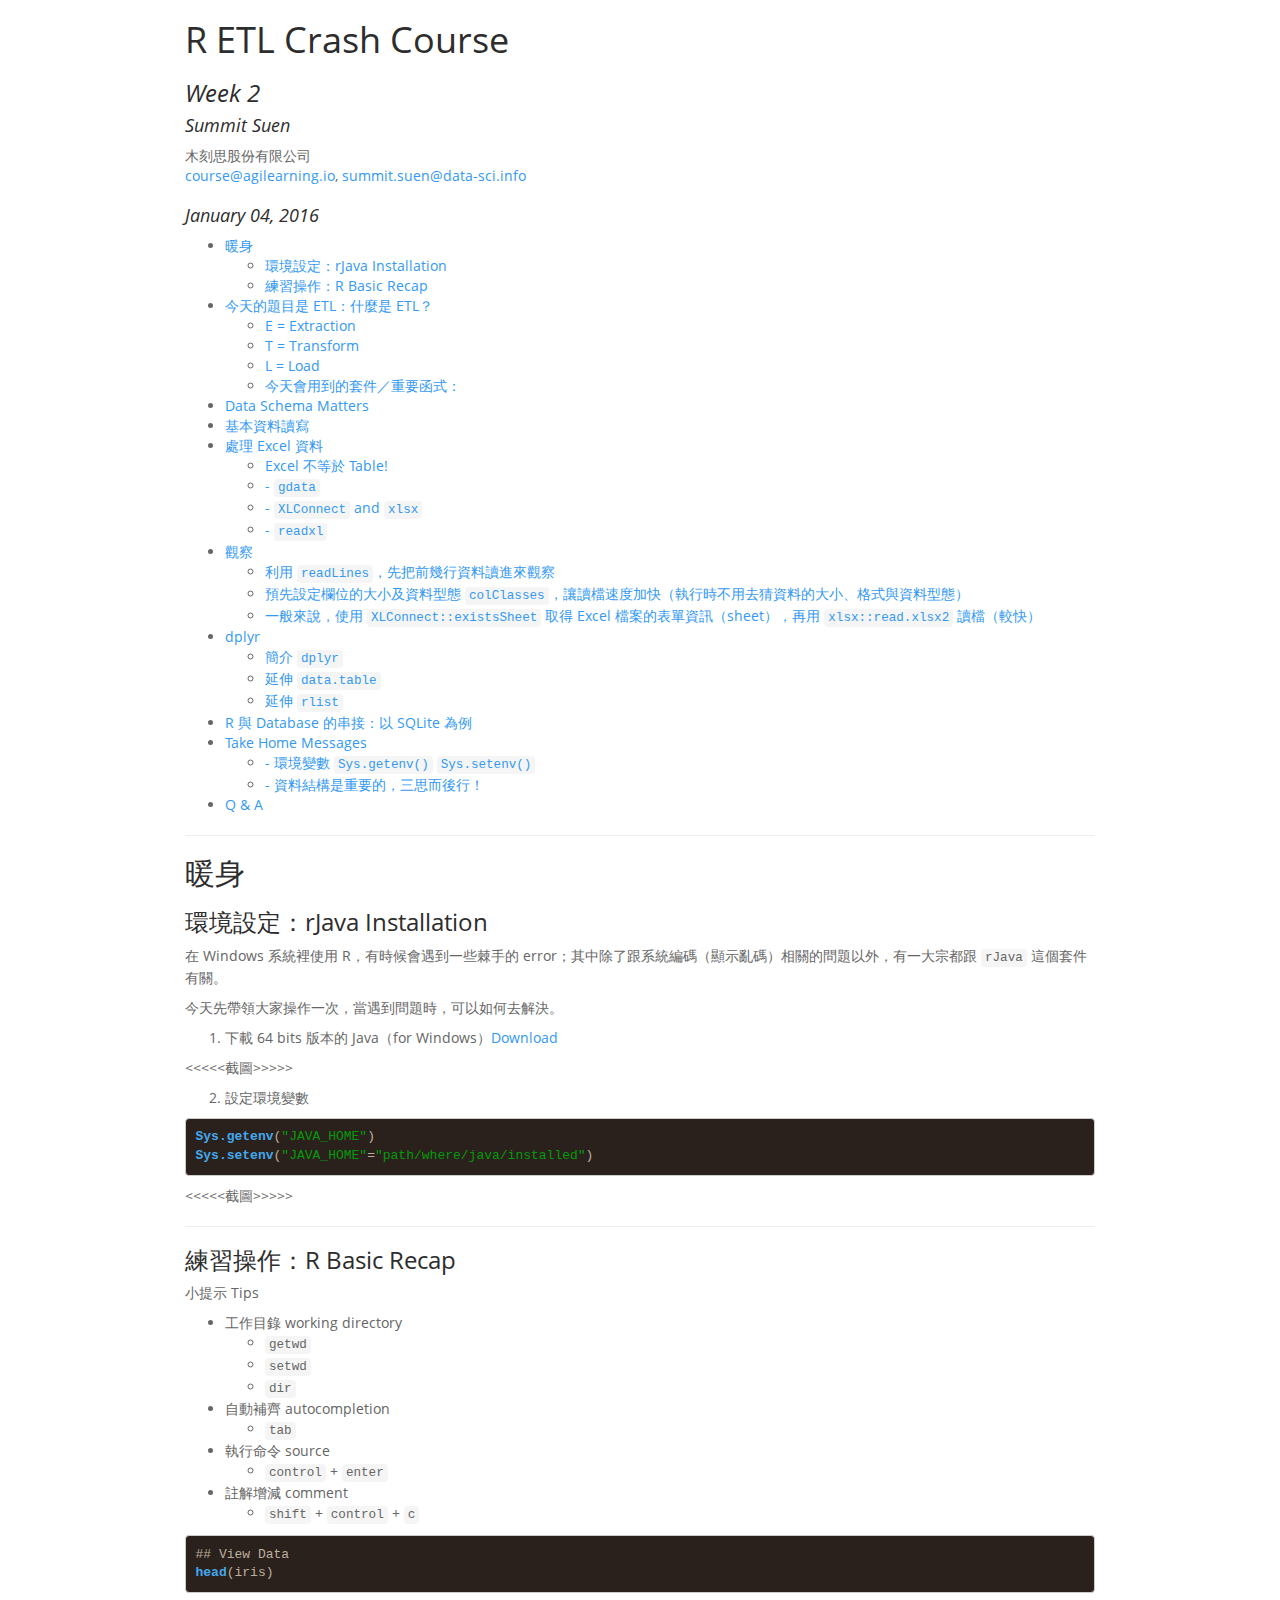
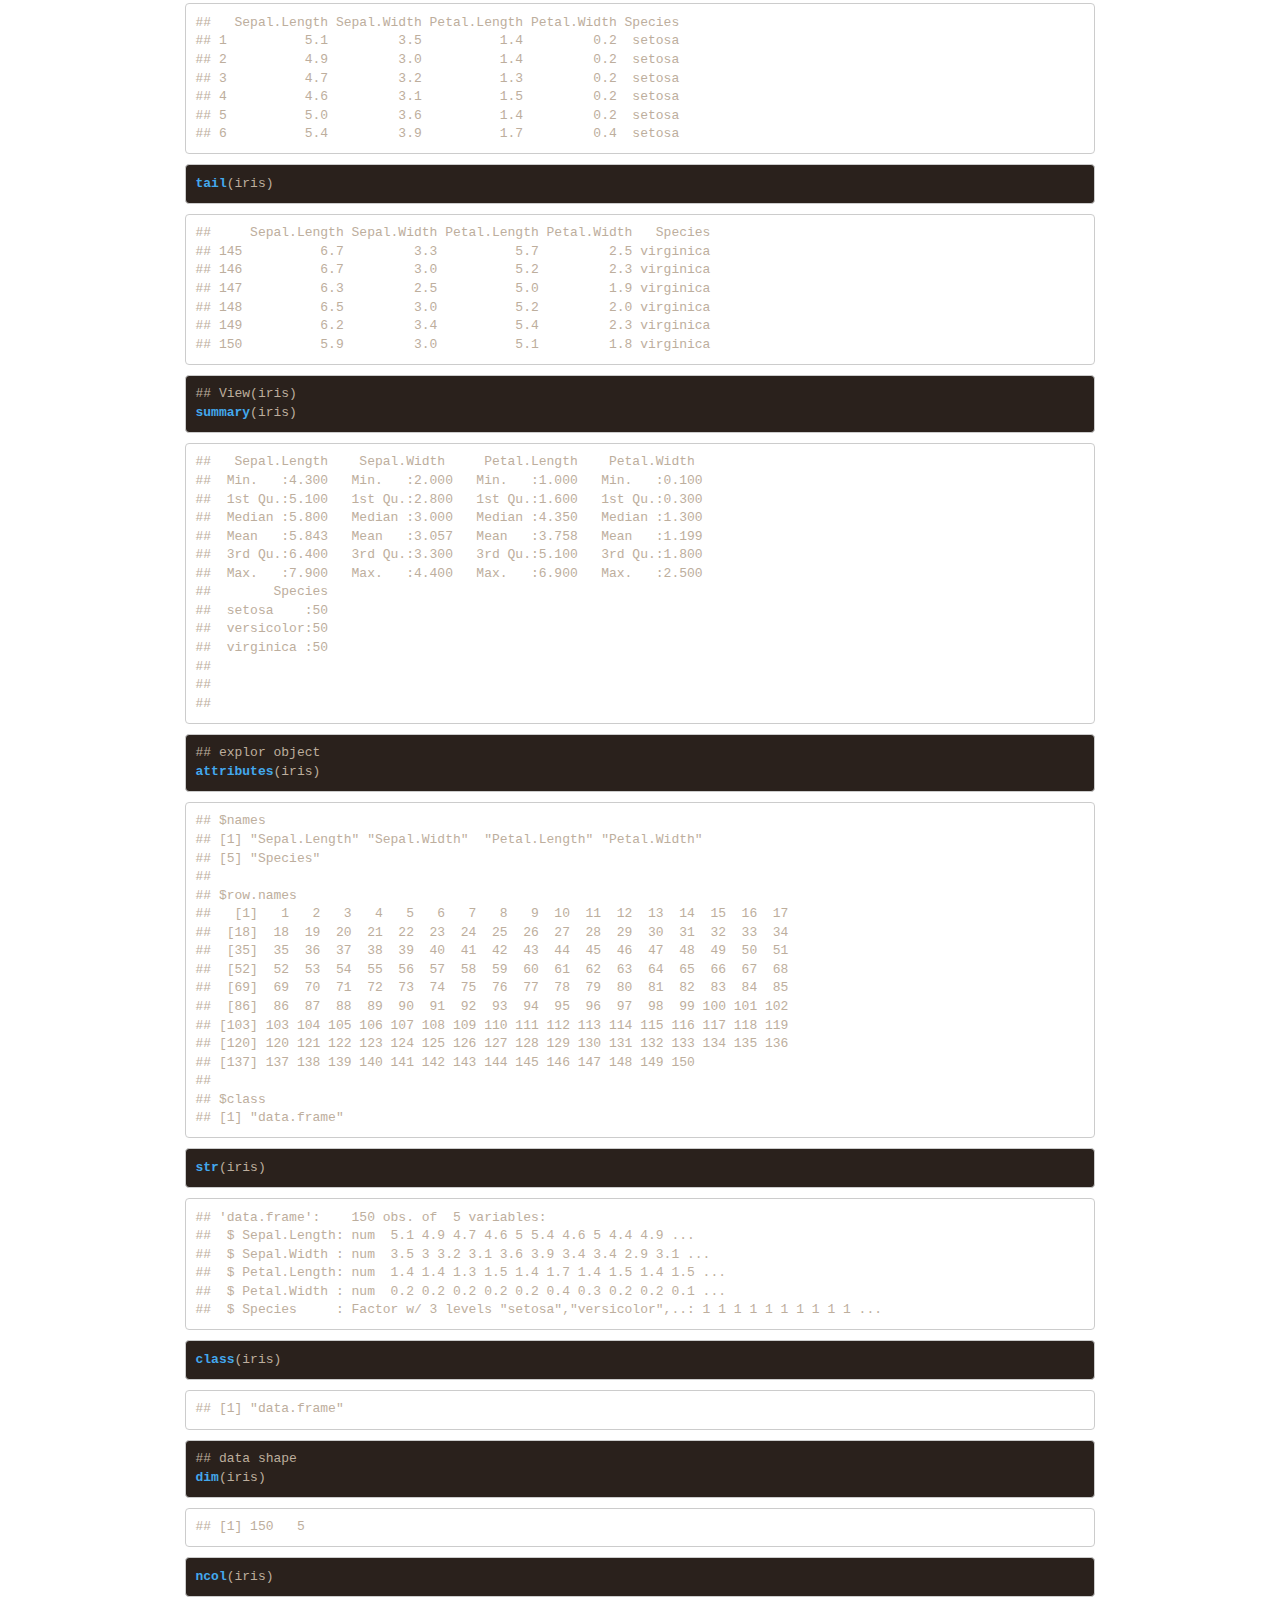
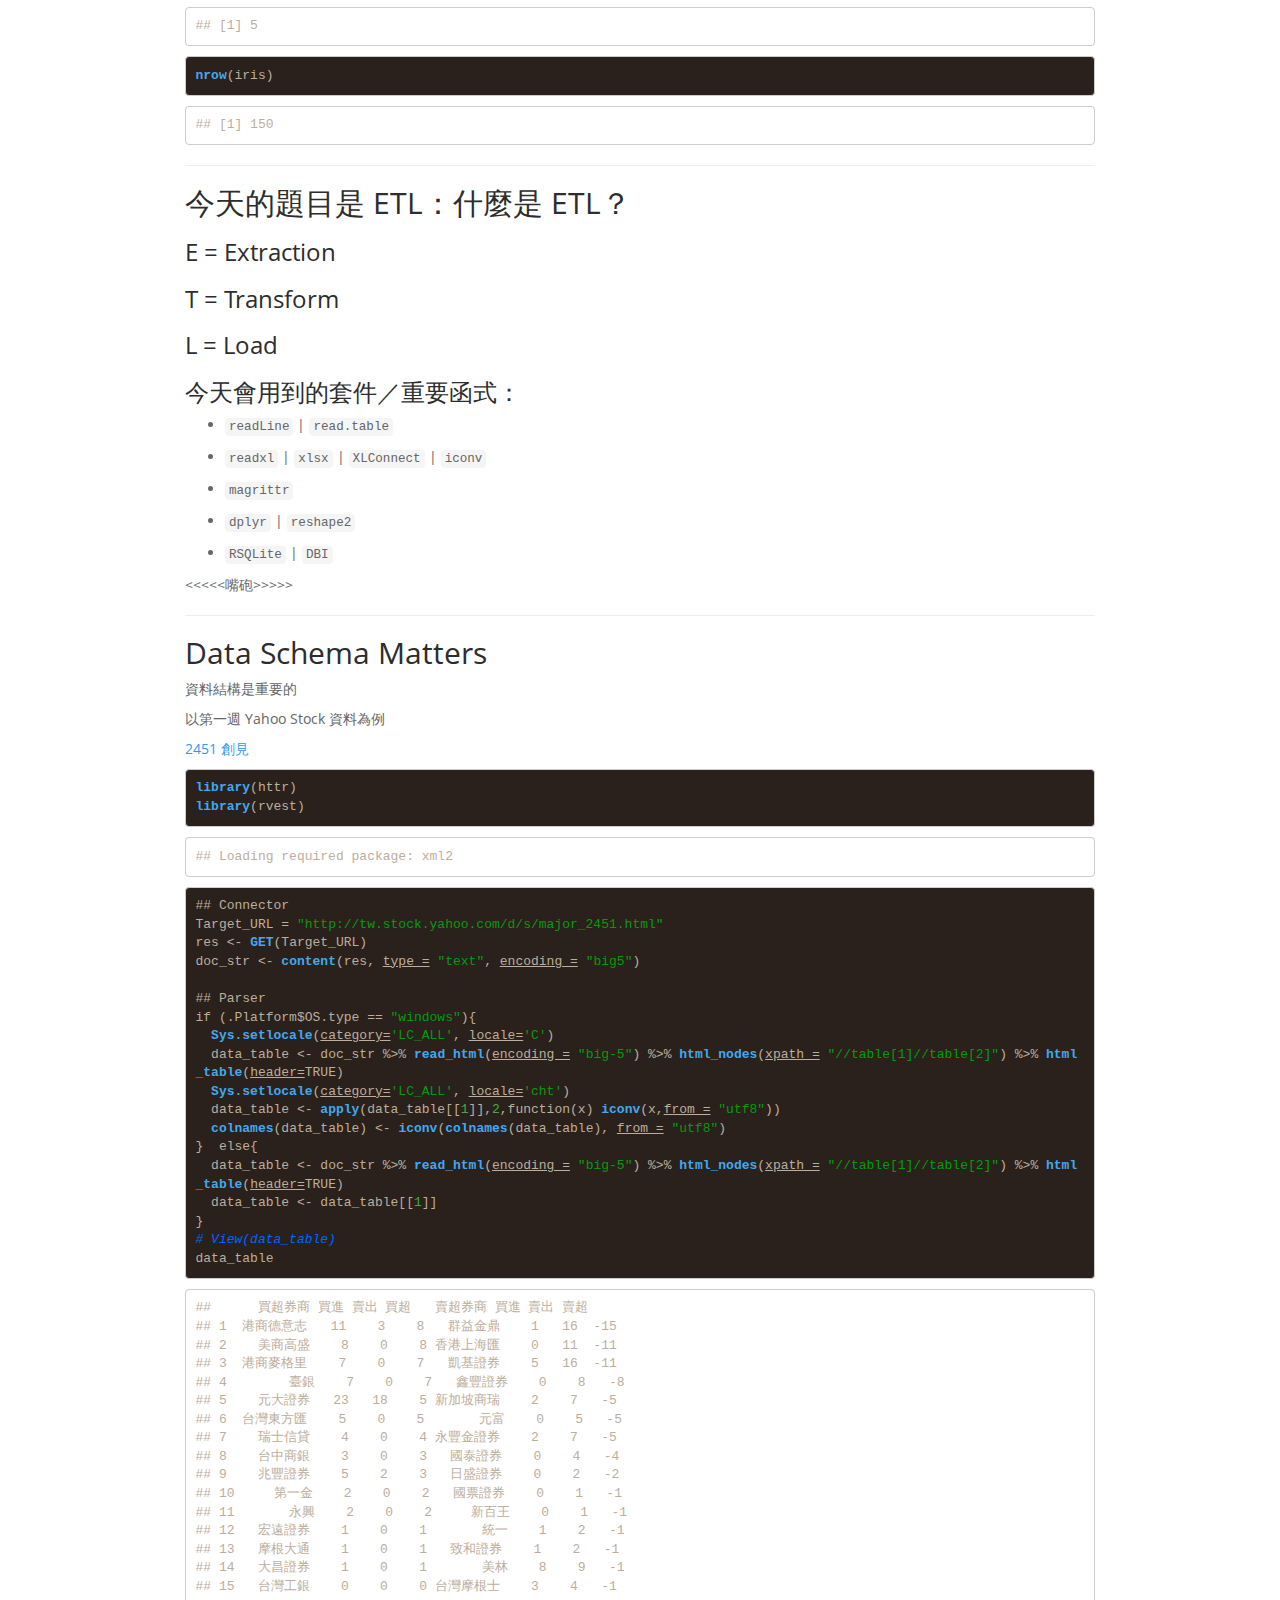
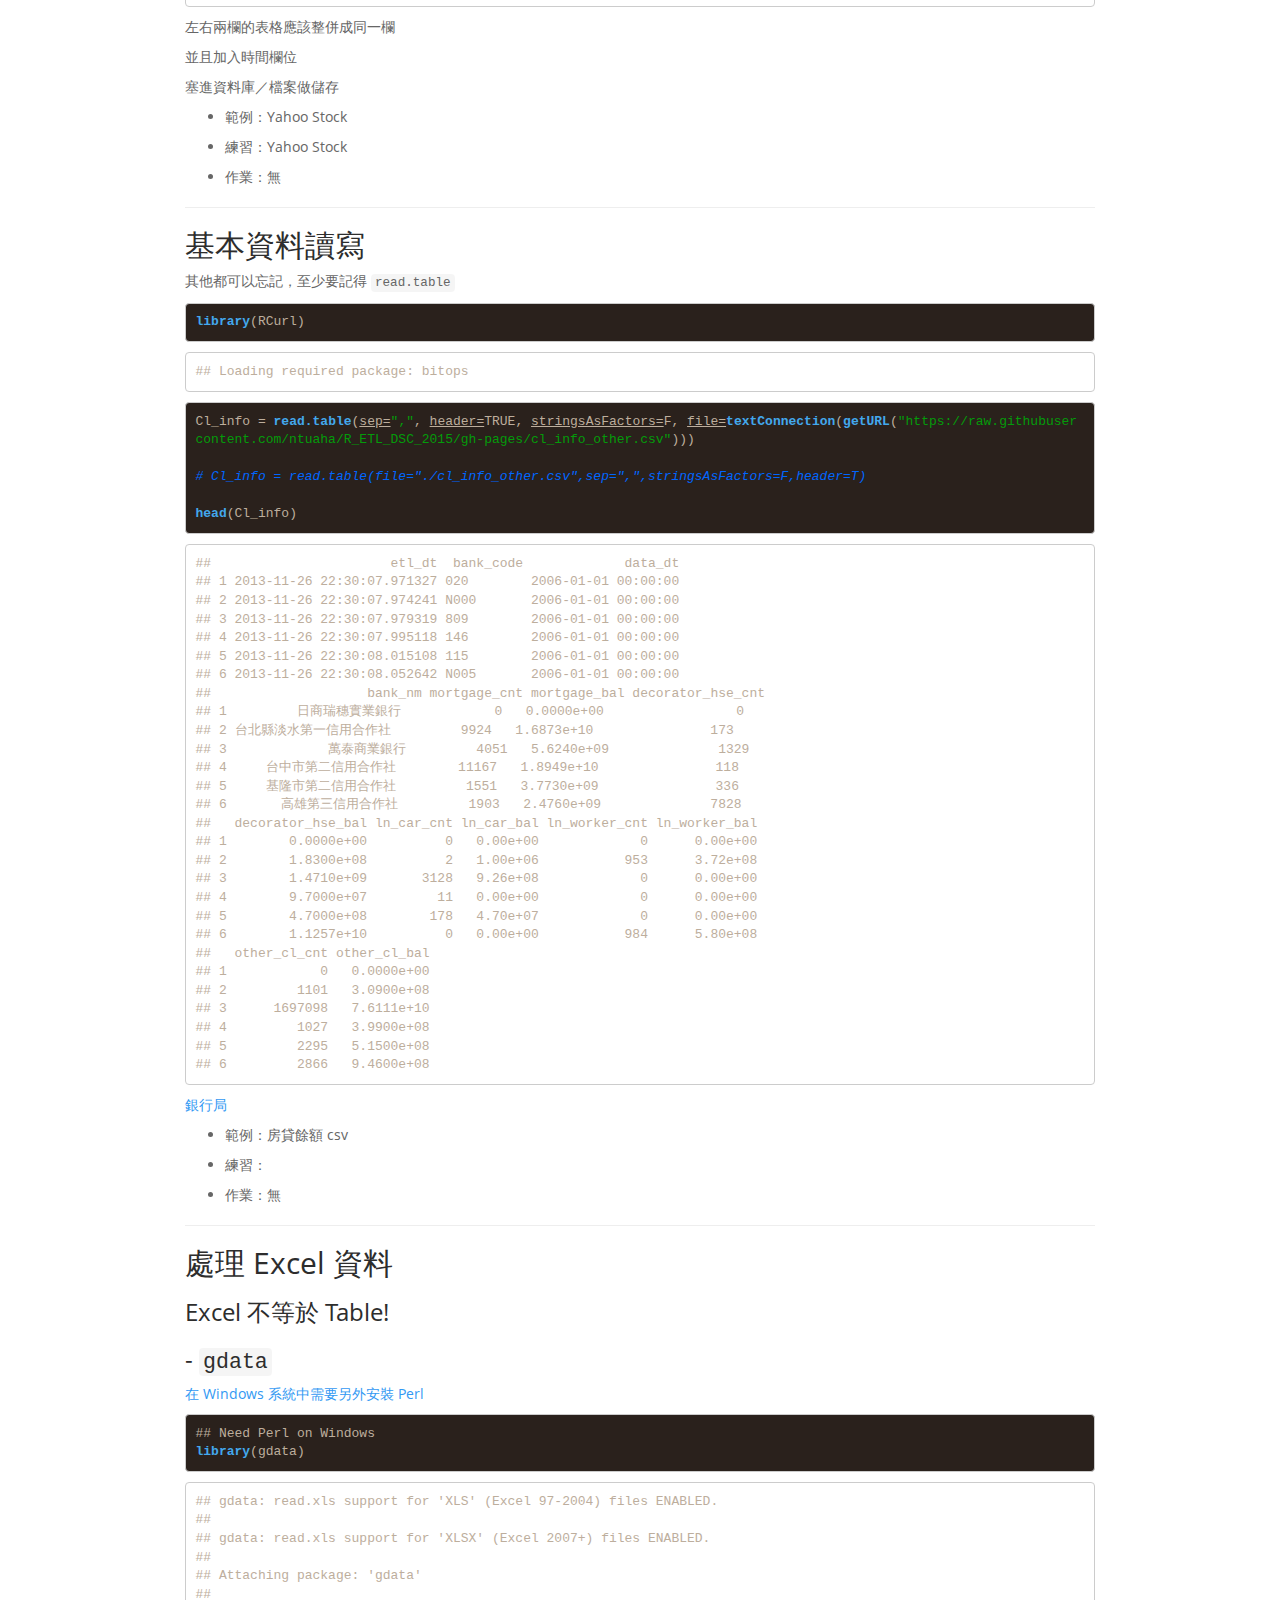
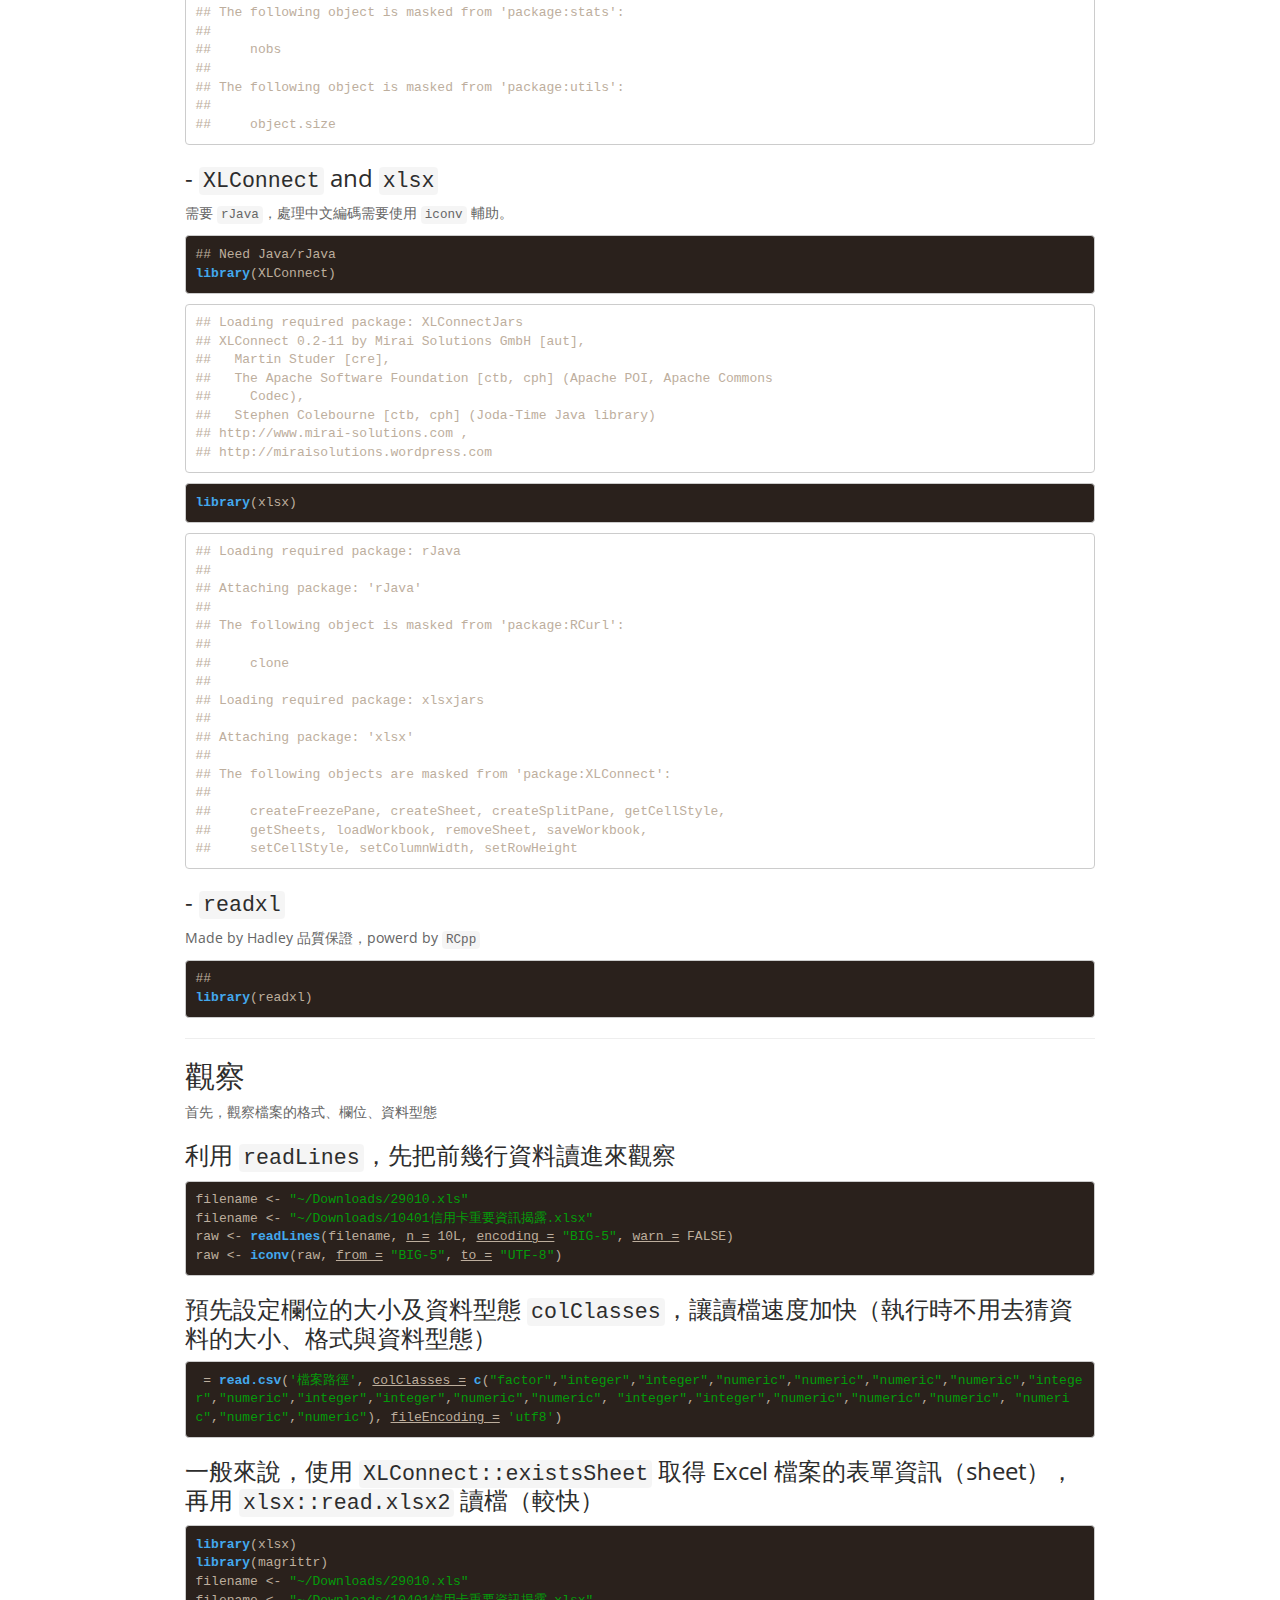
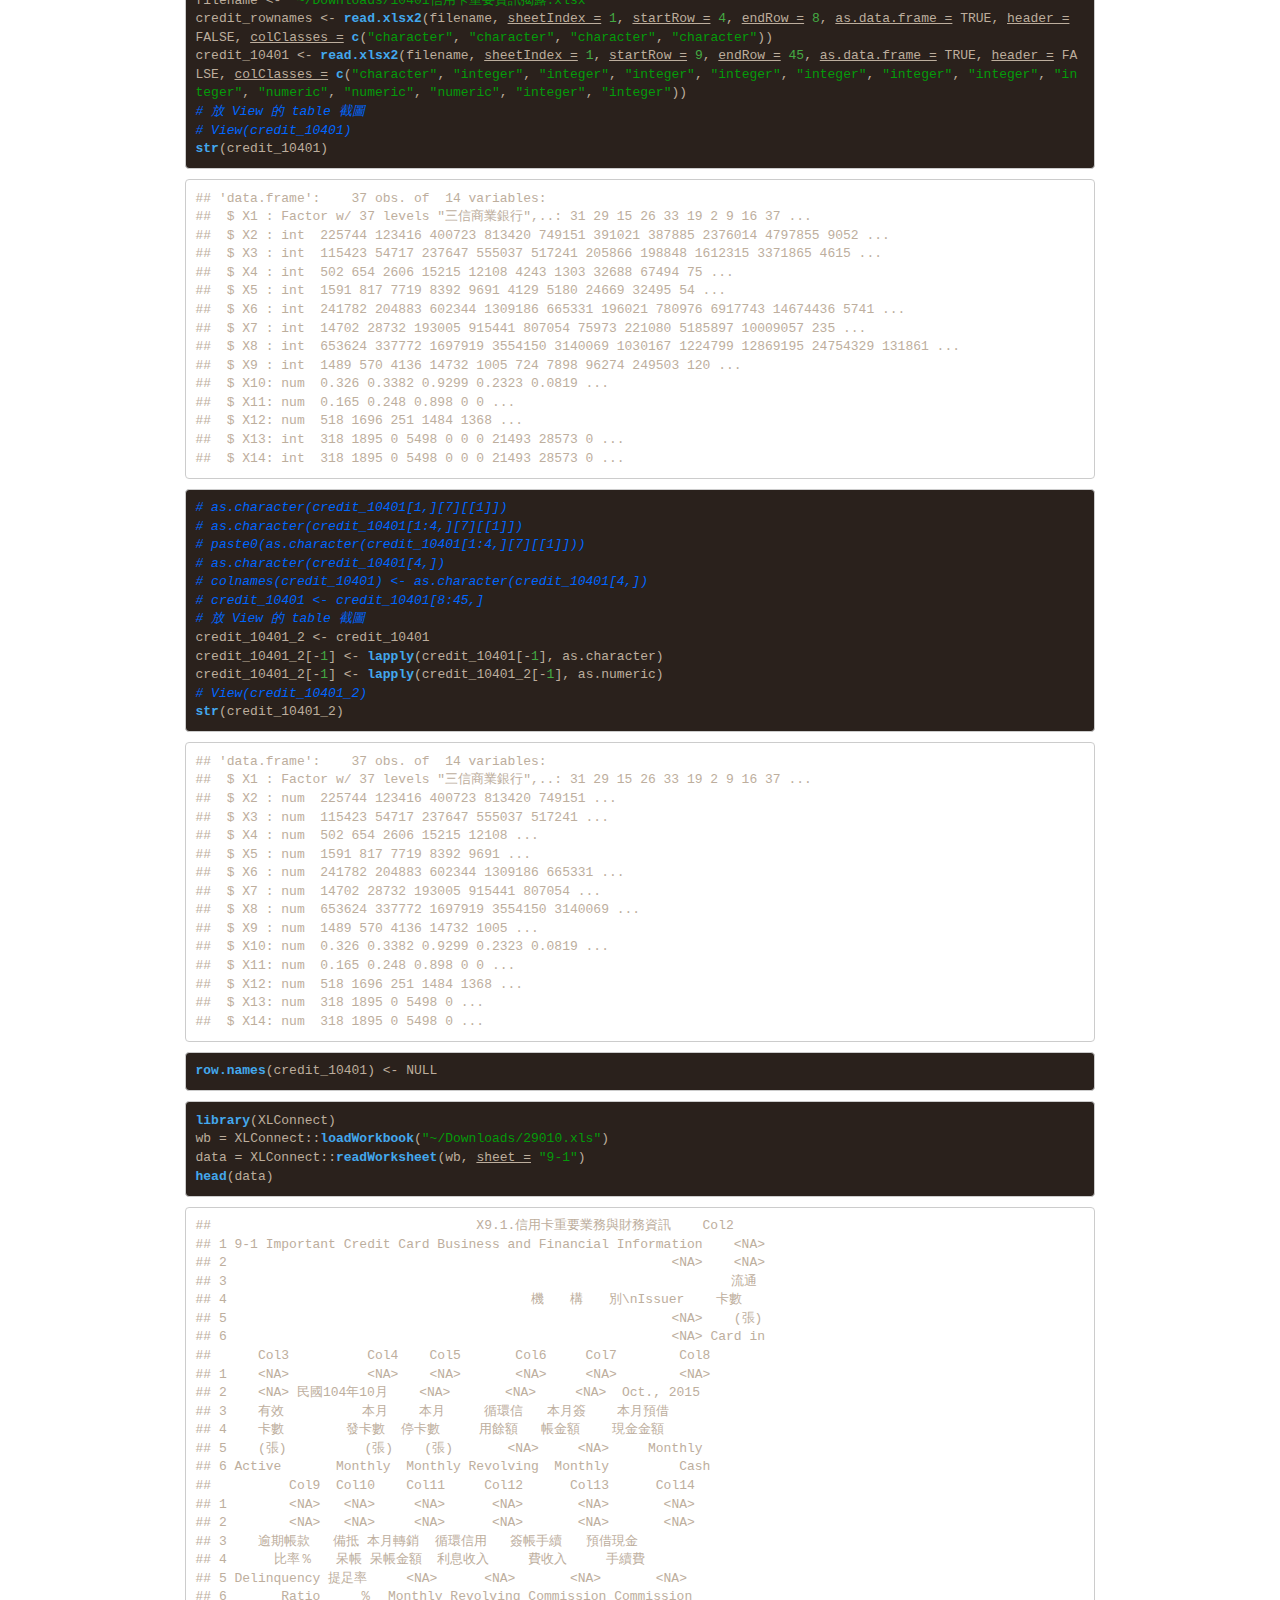
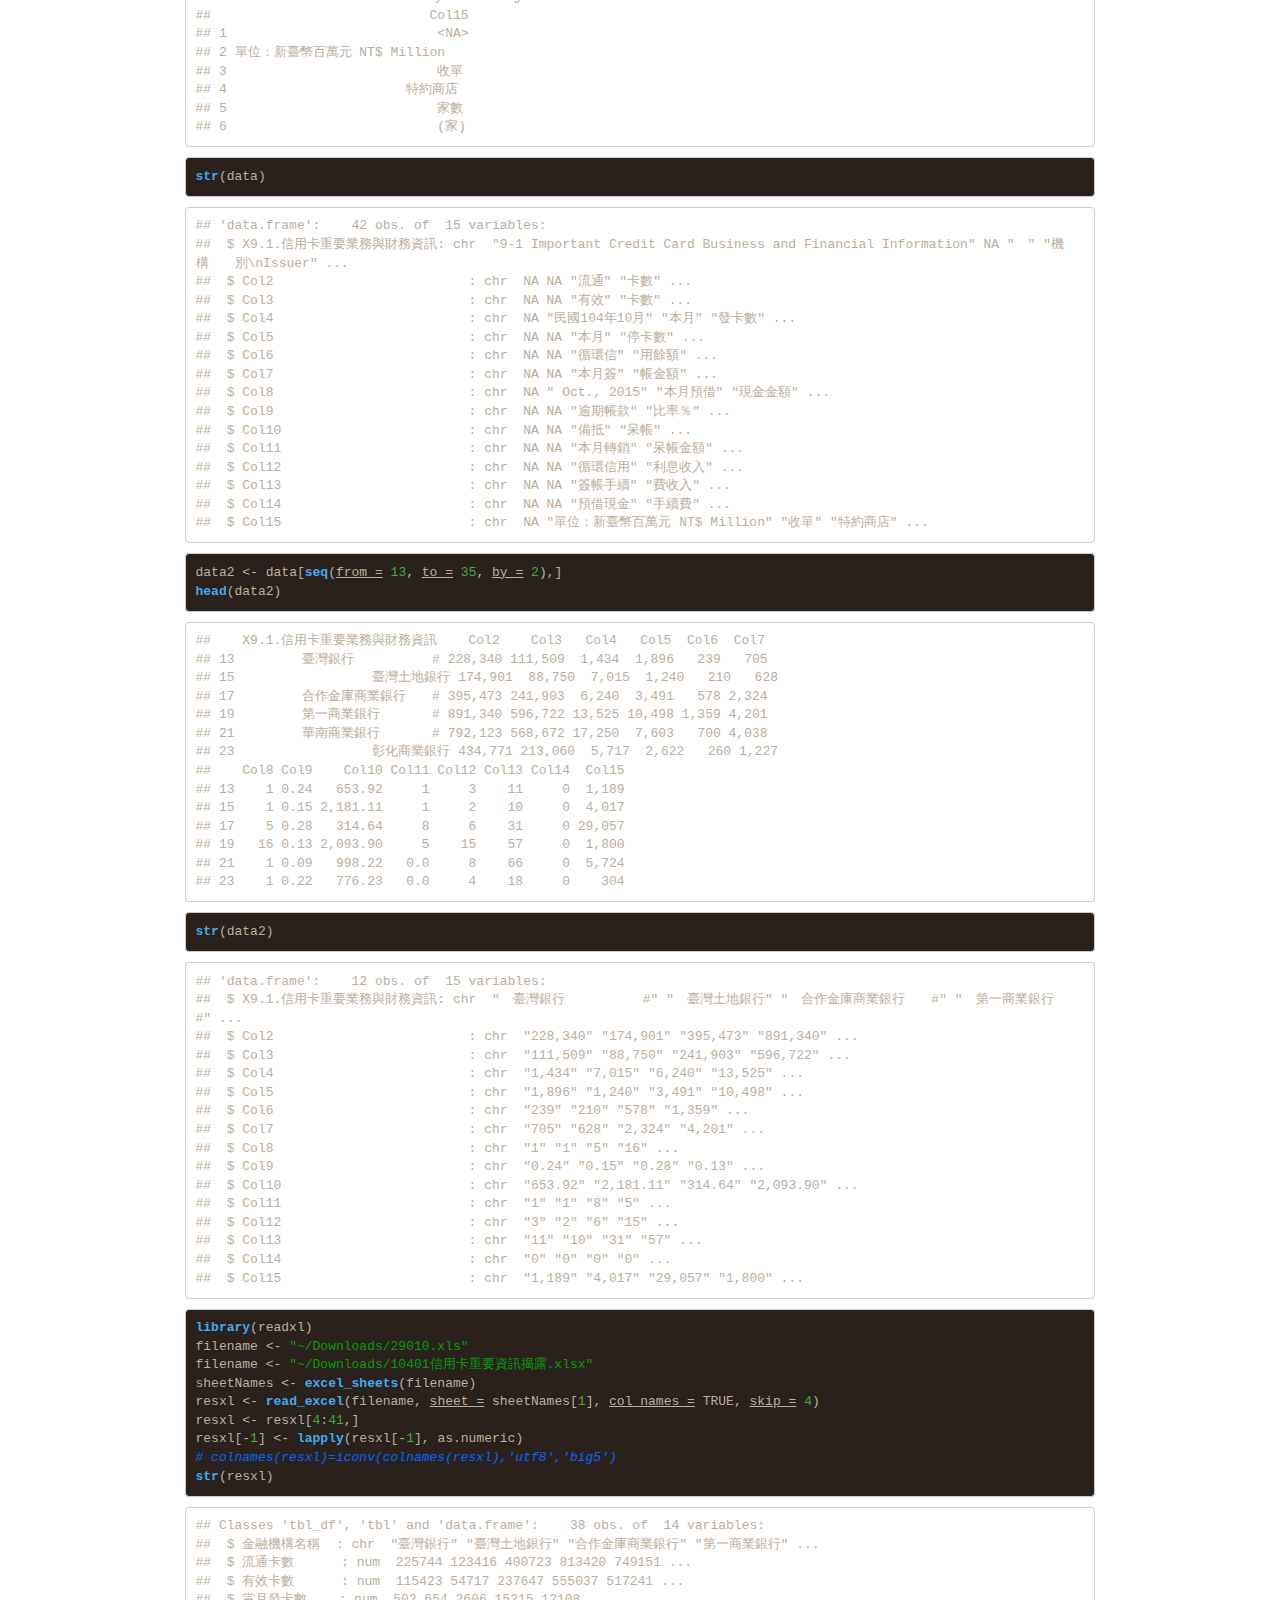
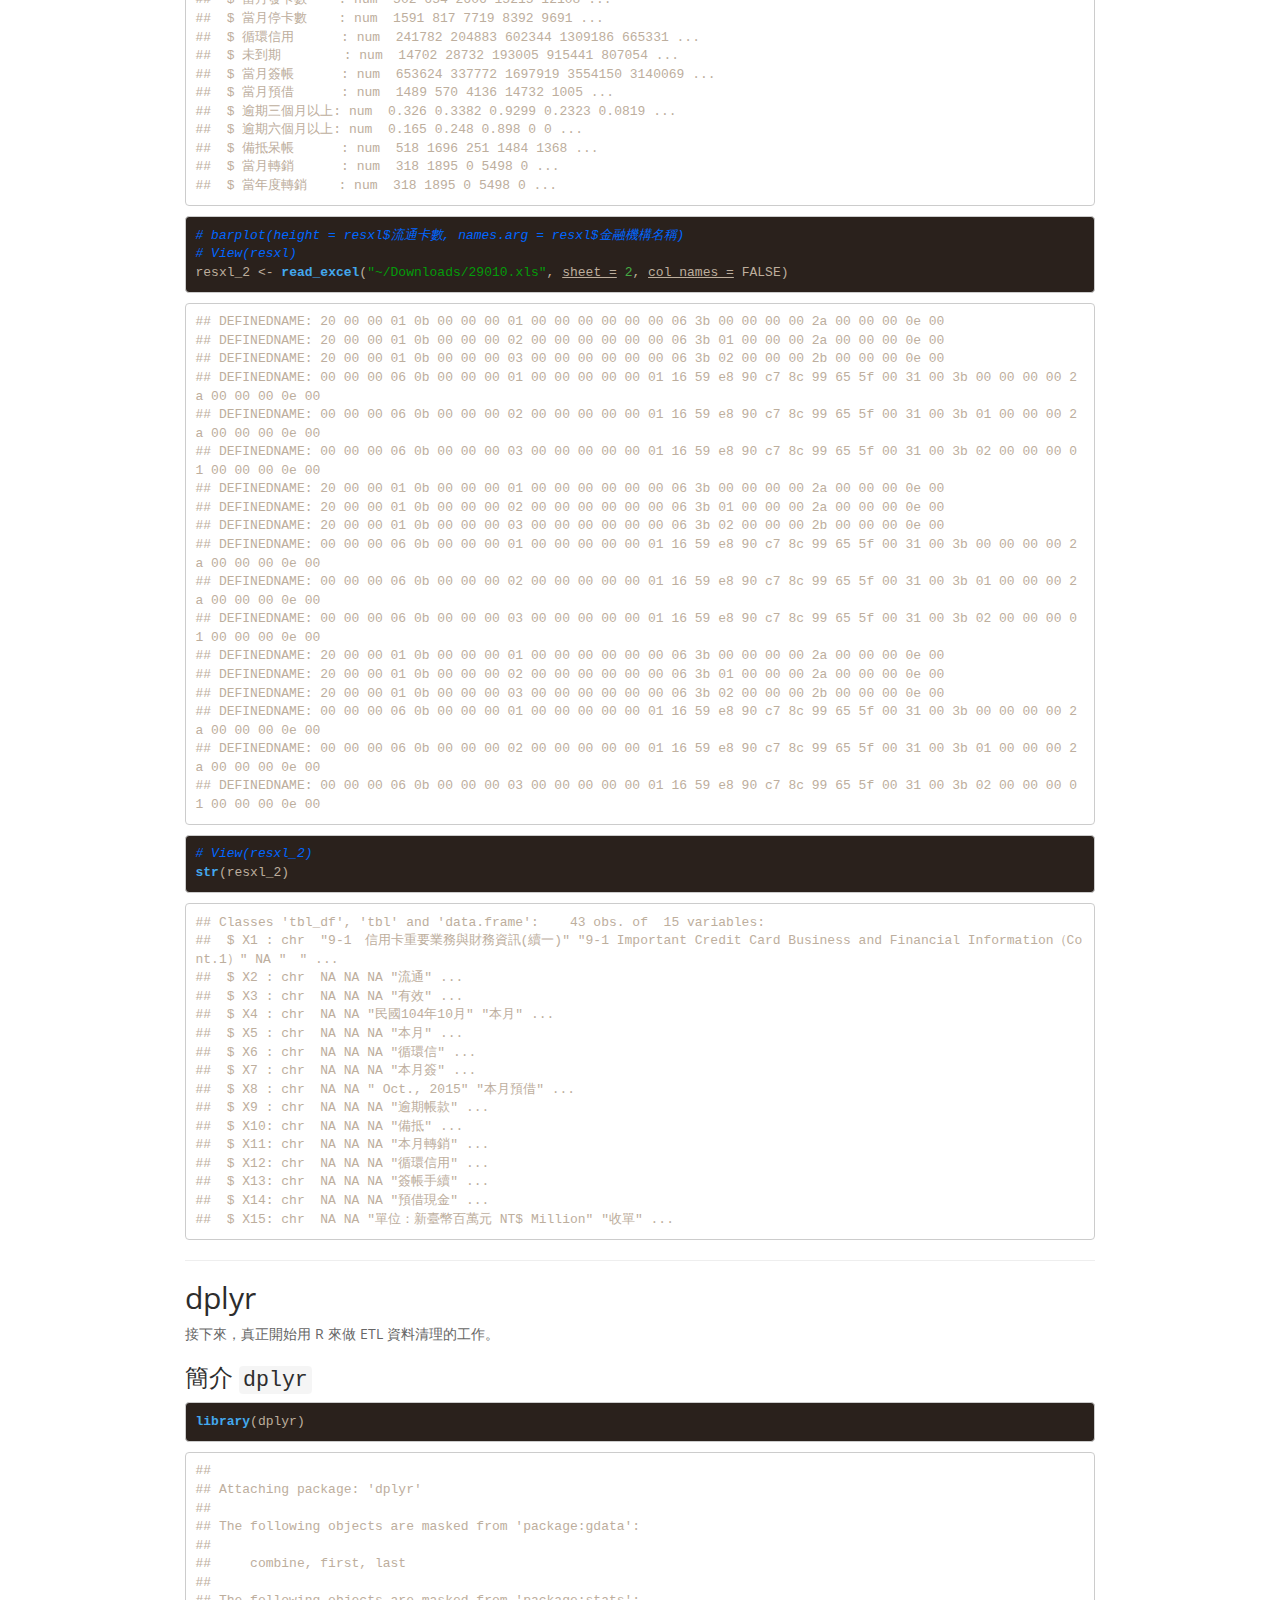
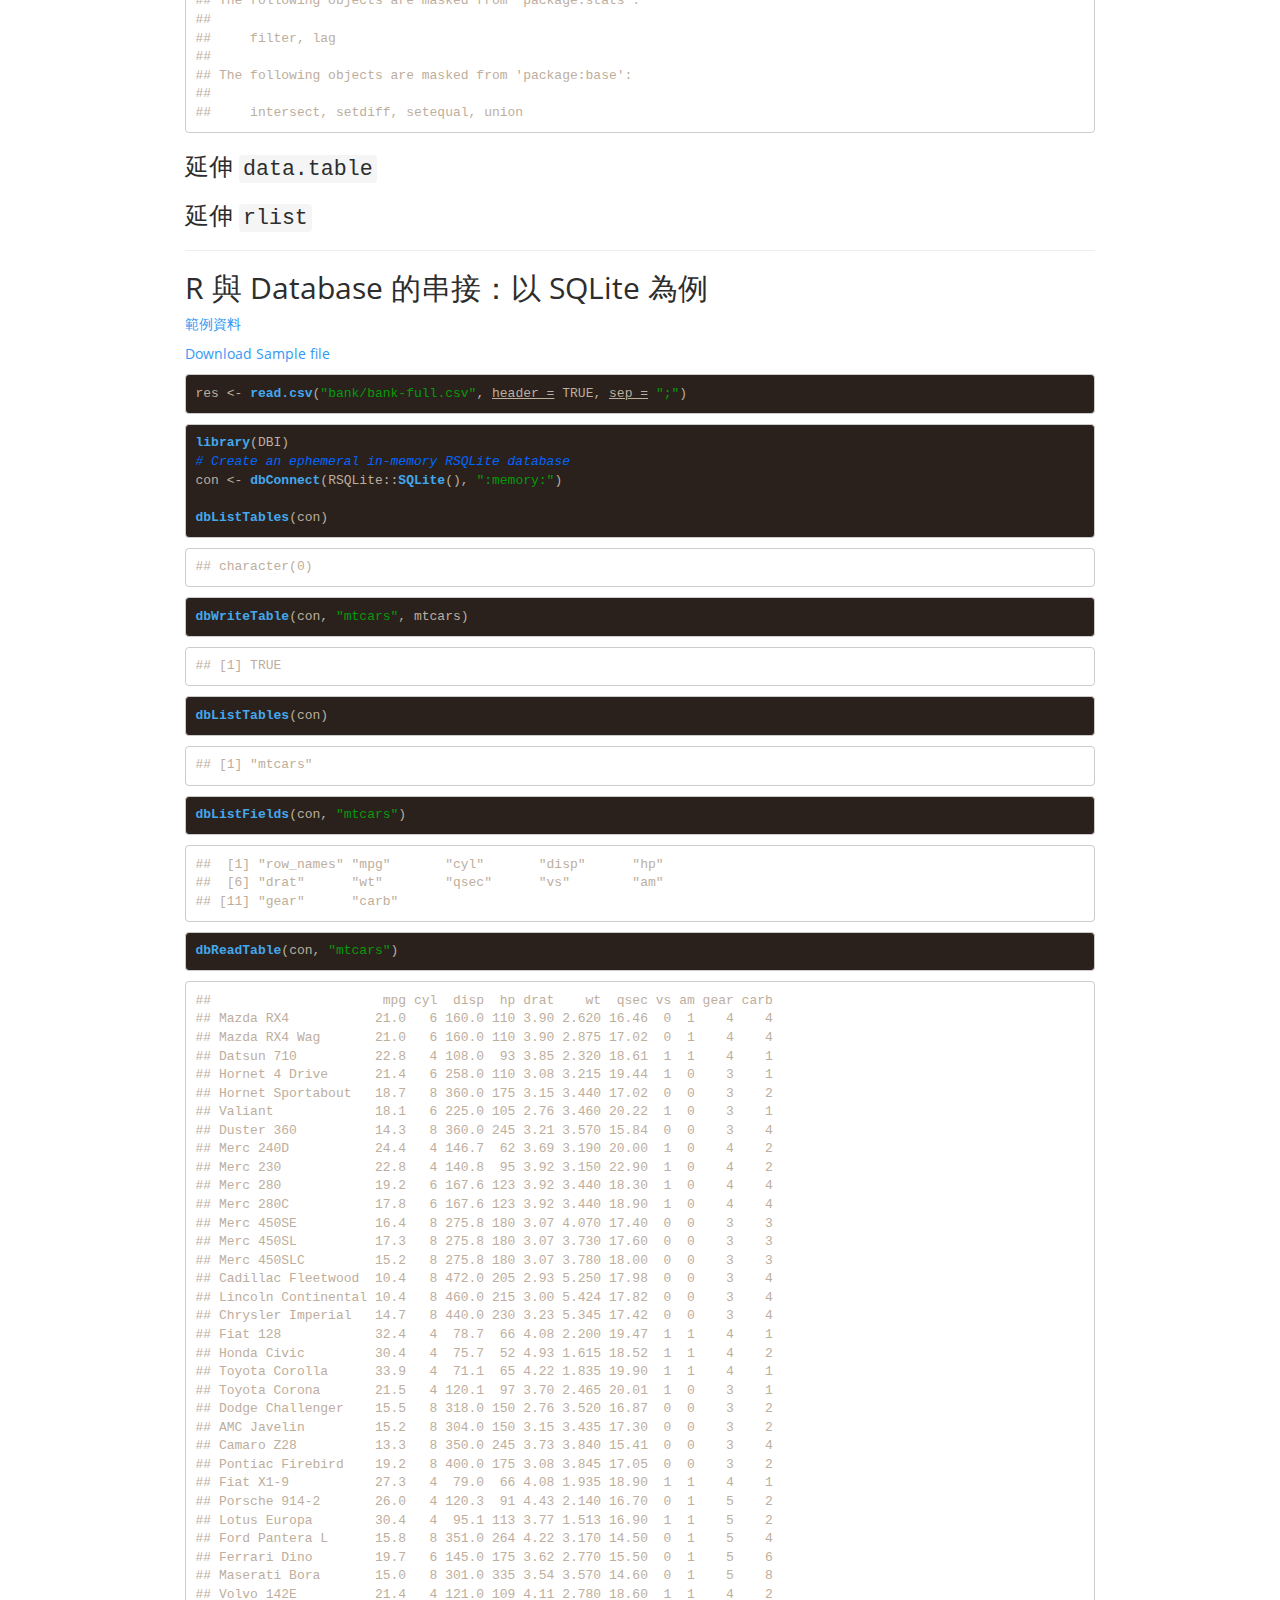
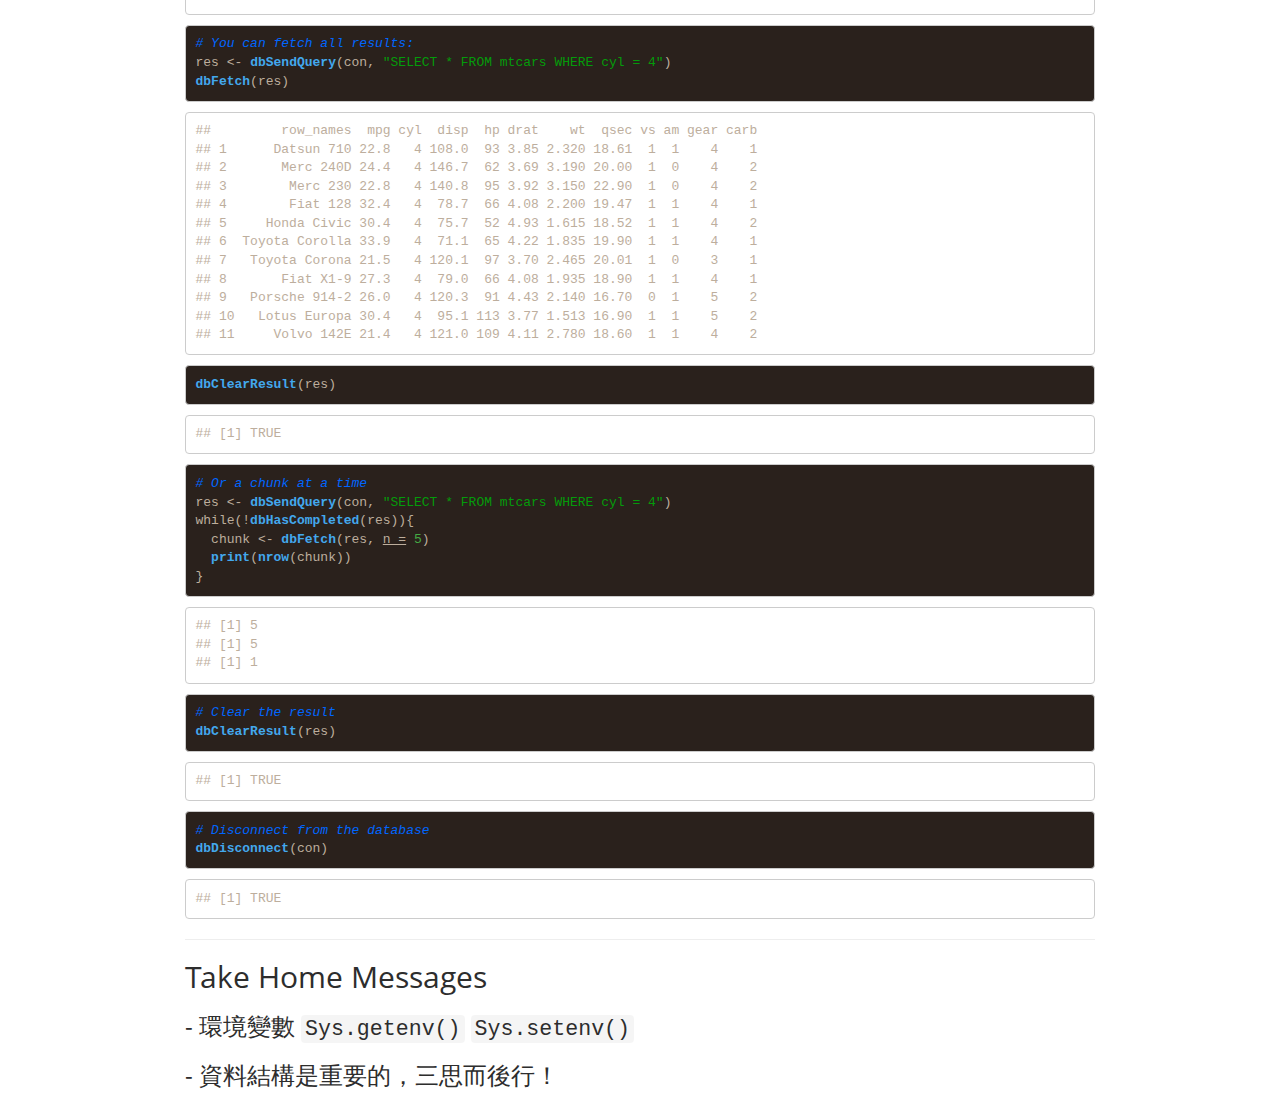
==== commit 25dc4c52: "update sample data & handouts, solve #3 #4 #5" ====
--- a/index.html
+++ b/index.html
@@ -15,28 +15,40 @@
 
 <script src="data:application/x-javascript,%2F%2A%21%20jQuery%20v1%2E11%2E0%20%7C%20%28c%29%202005%2C%202014%20jQuery%20Foundation%2C%20Inc%2E%20%7C%20jquery%2Eorg%2Flicense%20%2A%2F%0A%21function%28a%2Cb%29%7B%22object%22%3D%3Dtypeof%20module%26%26%22object%22%3D%3Dtypeof%20module%2Eexports%3Fmodule%2Eexports%3Da%2Edocument%3Fb%28a%2C%210%29%3Afunction%28a%29%7Bif%28%21a%2Edocument%29throw%20new%20Error%28%22jQuery%20requires%20a%20window%20with%20a%20document%22%29%3Breturn%20b%28a%29%7D%3Ab%28a%29%7D%28%22undefined%22%21%3Dtypeof%20window%3Fwindow%3Athis%2Cfunction%28a%2Cb%29%7Bvar%20c%3D%5B%5D%2Cd%3Dc%2Eslice%2Ce%3Dc%2Econcat%2Cf%3Dc%2Epush%2Cg%3Dc%2EindexOf%2Ch%3D%7B%7D%2Ci%3Dh%2EtoString%2Cj%3Dh%2EhasOwnProperty%2Ck%3D%22%22%2Etrim%2Cl%3D%7B%7D%2Cm%3D%221%2E11%2E0%22%2Cn%3Dfunction%28a%2Cb%29%7Breturn%20new%20n%2Efn%2Einit%28a%2Cb%29%7D%2Co%3D%2F%5E%5B%5Cs%5CuFEFF%5CxA0%5D%2B%7C%5B%5Cs%5CuFEFF%5CxA0%5D%2B%24%2Fg%2Cp%3D%2F%5E%2Dms%2D%2F%2Cq%3D%2F%2D%28%5B%5Cda%2Dz%5D%29%2Fgi%2Cr%3Dfunction%28a%2Cb%29%7Breturn%20b%2EtoUpperCase%28%29%7D%3Bn%2Efn%3Dn%2Eprototype%3D%7Bjquery%3Am%2Cconstructor%3An%2Cselector%3A%22%22%2Clength%3A0%2CtoArray%3Afunction%28%29%7Breturn%20d%2Ecall%28this%29%7D%2Cget%3Afunction%28a%29%7Breturn%20null%21%3Da%3F0%3Ea%3Fthis%5Ba%2Bthis%2Elength%5D%3Athis%5Ba%5D%3Ad%2Ecall%28this%29%7D%2CpushStack%3Afunction%28a%29%7Bvar%20b%3Dn%2Emerge%28this%2Econstructor%28%29%2Ca%29%3Breturn%20b%2EprevObject%3Dthis%2Cb%2Econtext%3Dthis%2Econtext%2Cb%7D%2Ceach%3Afunction%28a%2Cb%29%7Breturn%20n%2Eeach%28this%2Ca%2Cb%29%7D%2Cmap%3Afunction%28a%29%7Breturn%20this%2EpushStack%28n%2Emap%28this%2Cfunction%28b%2Cc%29%7Breturn%20a%2Ecall%28b%2Cc%2Cb%29%7D%29%29%7D%2Cslice%3Afunction%28%29%7Breturn%20this%2EpushStack%28d%2Eapply%28this%2Carguments%29%29%7D%2Cfirst%3Afunction%28%29%7Breturn%20this%2Eeq%280%29%7D%2Clast%3Afunction%28%29%7Breturn%20this%2Eeq%28%2D1%29%7D%2Ceq%3Afunction%28a%29%7Bvar%20b%3Dthis%2Elength%2Cc%3D%2Ba%2B%280%3Ea%3Fb%3A0%29%3Breturn%20this%2EpushStack%28c%3E%3D0%26%26b%3Ec%3F%5Bthis%5Bc%5D%5D%3A%5B%5D%29%7D%2Cend%3Afunction%28%29%7Breturn%20this%2EprevObject%7C%7Cthis%2Econstructor%28null%29%7D%2Cpush%3Af%2Csort%3Ac%2Esort%2Csplice%3Ac%2Esplice%7D%2Cn%2Eextend%3Dn%2Efn%2Eextend%3Dfunction%28%29%7Bvar%20a%2Cb%2Cc%2Cd%2Ce%2Cf%2Cg%3Darguments%5B0%5D%7C%7C%7B%7D%2Ch%3D1%2Ci%3Darguments%2Elength%2Cj%3D%211%3Bfor%28%22boolean%22%3D%3Dtypeof%20g%26%26%28j%3Dg%2Cg%3Darguments%5Bh%5D%7C%7C%7B%7D%2Ch%2B%2B%29%2C%22object%22%3D%3Dtypeof%20g%7C%7Cn%2EisFunction%28g%29%7C%7C%28g%3D%7B%7D%29%2Ch%3D%3D%3Di%26%26%28g%3Dthis%2Ch%2D%2D%29%3Bi%3Eh%3Bh%2B%2B%29if%28null%21%3D%28e%3Darguments%5Bh%5D%29%29for%28d%20in%20e%29a%3Dg%5Bd%5D%2Cc%3De%5Bd%5D%2Cg%21%3D%3Dc%26%26%28j%26%26c%26%26%28n%2EisPlainObject%28c%29%7C%7C%28b%3Dn%2EisArray%28c%29%29%29%3F%28b%3F%28b%3D%211%2Cf%3Da%26%26n%2EisArray%28a%29%3Fa%3A%5B%5D%29%3Af%3Da%26%26n%2EisPlainObject%28a%29%3Fa%3A%7B%7D%2Cg%5Bd%5D%3Dn%2Eextend%28j%2Cf%2Cc%29%29%3Avoid%200%21%3D%3Dc%26%26%28g%5Bd%5D%3Dc%29%29%3Breturn%20g%7D%2Cn%2Eextend%28%7Bexpando%3A%22jQuery%22%2B%28m%2BMath%2Erandom%28%29%29%2Ereplace%28%2F%5CD%2Fg%2C%22%22%29%2CisReady%3A%210%2Cerror%3Afunction%28a%29%7Bthrow%20new%20Error%28a%29%7D%2Cnoop%3Afunction%28%29%7B%7D%2CisFunction%3Afunction%28a%29%7Breturn%22function%22%3D%3D%3Dn%2Etype%28a%29%7D%2CisArray%3AArray%2EisArray%7C%7Cfunction%28a%29%7Breturn%22array%22%3D%3D%3Dn%2Etype%28a%29%7D%2CisWindow%3Afunction%28a%29%7Breturn%20null%21%3Da%26%26a%3D%3Da%2Ewindow%7D%2CisNumeric%3Afunction%28a%29%7Breturn%20a%2DparseFloat%28a%29%3E%3D0%7D%2CisEmptyObject%3Afunction%28a%29%7Bvar%20b%3Bfor%28b%20in%20a%29return%211%3Breturn%210%7D%2CisPlainObject%3Afunction%28a%29%7Bvar%20b%3Bif%28%21a%7C%7C%22object%22%21%3D%3Dn%2Etype%28a%29%7C%7Ca%2EnodeType%7C%7Cn%2EisWindow%28a%29%29return%211%3Btry%7Bif%28a%2Econstructor%26%26%21j%2Ecall%28a%2C%22constructor%22%29%26%26%21j%2Ecall%28a%2Econstructor%2Eprototype%2C%22isPrototypeOf%22%29%29return%211%7Dcatch%28c%29%7Breturn%211%7Dif%28l%2EownLast%29for%28b%20in%20a%29return%20j%2Ecall%28a%2Cb%29%3Bfor%28b%20in%20a%29%3Breturn%20void%200%3D%3D%3Db%7C%7Cj%2Ecall%28a%2Cb%29%7D%2Ctype%3Afunction%28a%29%7Breturn%20null%3D%3Da%3Fa%2B%22%22%3A%22object%22%3D%3Dtypeof%20a%7C%7C%22function%22%3D%3Dtypeof%20a%3Fh%5Bi%2Ecall%28a%29%5D%7C%7C%22object%22%3Atypeof%20a%7D%2CglobalEval%3Afunction%28b%29%7Bb%26%26n%2Etrim%28b%29%26%26%28a%2EexecScript%7C%7Cfunction%28b%29%7Ba%2Eeval%2Ecall%28a%2Cb%29%7D%29%28b%29%7D%2CcamelCase%3Afunction%28a%29%7Breturn%20a%2Ereplace%28p%2C%22ms%2D%22%29%2Ereplace%28q%2Cr%29%7D%2CnodeName%3Afunction%28a%2Cb%29%7Breturn%20a%2EnodeName%26%26a%2EnodeName%2EtoLowerCase%28%29%3D%3D%3Db%2EtoLowerCase%28%29%7D%2Ceach%3Afunction%28a%2Cb%2Cc%29%7Bvar%20d%2Ce%3D0%2Cf%3Da%2Elength%2Cg%3Ds%28a%29%3Bif%28c%29%7Bif%28g%29%7Bfor%28%3Bf%3Ee%3Be%2B%2B%29if%28d%3Db%2Eapply%28a%5Be%5D%2Cc%29%2Cd%3D%3D%3D%211%29break%7Delse%20for%28e%20in%20a%29if%28d%3Db%2Eapply%28a%5Be%5D%2Cc%29%2Cd%3D%3D%3D%211%29break%7Delse%20if%28g%29%7Bfor%28%3Bf%3Ee%3Be%2B%2B%29if%28d%3Db%2Ecall%28a%5Be%5D%2Ce%2Ca%5Be%5D%29%2Cd%3D%3D%3D%211%29break%7Delse%20for%28e%20in%20a%29if%28d%3Db%2Ecall%28a%5Be%5D%2Ce%2Ca%5Be%5D%29%2Cd%3D%3D%3D%211%29break%3Breturn%20a%7D%2Ctrim%3Ak%26%26%21k%2Ecall%28%22%5Cufeff%5Cxa0%22%29%3Ffunction%28a%29%7Breturn%20null%3D%3Da%3F%22%22%3Ak%2Ecall%28a%29%7D%3Afunction%28a%29%7Breturn%20null%3D%3Da%3F%22%22%3A%28a%2B%22%22%29%2Ereplace%28o%2C%22%22%29%7D%2CmakeArray%3Afunction%28a%2Cb%29%7Bvar%20c%3Db%7C%7C%5B%5D%3Breturn%20null%21%3Da%26%26%28s%28Object%28a%29%29%3Fn%2Emerge%28c%2C%22string%22%3D%3Dtypeof%20a%3F%5Ba%5D%3Aa%29%3Af%2Ecall%28c%2Ca%29%29%2Cc%7D%2CinArray%3Afunction%28a%2Cb%2Cc%29%7Bvar%20d%3Bif%28b%29%7Bif%28g%29return%20g%2Ecall%28b%2Ca%2Cc%29%3Bfor%28d%3Db%2Elength%2Cc%3Dc%3F0%3Ec%3FMath%2Emax%280%2Cd%2Bc%29%3Ac%3A0%3Bd%3Ec%3Bc%2B%2B%29if%28c%20in%20b%26%26b%5Bc%5D%3D%3D%3Da%29return%20c%7Dreturn%2D1%7D%2Cmerge%3Afunction%28a%2Cb%29%7Bvar%20c%3D%2Bb%2Elength%2Cd%3D0%2Ce%3Da%2Elength%3Bwhile%28c%3Ed%29a%5Be%2B%2B%5D%3Db%5Bd%2B%2B%5D%3Bif%28c%21%3D%3Dc%29while%28void%200%21%3D%3Db%5Bd%5D%29a%5Be%2B%2B%5D%3Db%5Bd%2B%2B%5D%3Breturn%20a%2Elength%3De%2Ca%7D%2Cgrep%3Afunction%28a%2Cb%2Cc%29%7Bfor%28var%20d%2Ce%3D%5B%5D%2Cf%3D0%2Cg%3Da%2Elength%2Ch%3D%21c%3Bg%3Ef%3Bf%2B%2B%29d%3D%21b%28a%5Bf%5D%2Cf%29%2Cd%21%3D%3Dh%26%26e%2Epush%28a%5Bf%5D%29%3Breturn%20e%7D%2Cmap%3Afunction%28a%2Cb%2Cc%29%7Bvar%20d%2Cf%3D0%2Cg%3Da%2Elength%2Ch%3Ds%28a%29%2Ci%3D%5B%5D%3Bif%28h%29for%28%3Bg%3Ef%3Bf%2B%2B%29d%3Db%28a%5Bf%5D%2Cf%2Cc%29%2Cnull%21%3Dd%26%26i%2Epush%28d%29%3Belse%20for%28f%20in%20a%29d%3Db%28a%5Bf%5D%2Cf%2Cc%29%2Cnull%21%3Dd%26%26i%2Epush%28d%29%3Breturn%20e%2Eapply%28%5B%5D%2Ci%29%7D%2Cguid%3A1%2Cproxy%3Afunction%28a%2Cb%29%7Bvar%20c%2Ce%2Cf%3Breturn%22string%22%3D%3Dtypeof%20b%26%26%28f%3Da%5Bb%5D%2Cb%3Da%2Ca%3Df%29%2Cn%2EisFunction%28a%29%3F%28c%3Dd%2Ecall%28arguments%2C2%29%2Ce%3Dfunction%28%29%7Breturn%20a%2Eapply%28b%7C%7Cthis%2Cc%2Econcat%28d%2Ecall%28arguments%29%29%29%7D%2Ce%2Eguid%3Da%2Eguid%3Da%2Eguid%7C%7Cn%2Eguid%2B%2B%2Ce%29%3Avoid%200%7D%2Cnow%3Afunction%28%29%7Breturn%2Bnew%20Date%7D%2Csupport%3Al%7D%29%2Cn%2Eeach%28%22Boolean%20Number%20String%20Function%20Array%20Date%20RegExp%20Object%20Error%22%2Esplit%28%22%20%22%29%2Cfunction%28a%2Cb%29%7Bh%5B%22%5Bobject%20%22%2Bb%2B%22%5D%22%5D%3Db%2EtoLowerCase%28%29%7D%29%3Bfunction%20s%28a%29%7Bvar%20b%3Da%2Elength%2Cc%3Dn%2Etype%28a%29%3Breturn%22function%22%3D%3D%3Dc%7C%7Cn%2EisWindow%28a%29%3F%211%3A1%3D%3D%3Da%2EnodeType%26%26b%3F%210%3A%22array%22%3D%3D%3Dc%7C%7C0%3D%3D%3Db%7C%7C%22number%22%3D%3Dtypeof%20b%26%26b%3E0%26%26b%2D1%20in%20a%7Dvar%20t%3Dfunction%28a%29%7Bvar%20b%2Cc%2Cd%2Ce%2Cf%2Cg%2Ch%2Ci%2Cj%2Ck%2Cl%2Cm%2Cn%2Co%2Cp%2Cq%2Cr%2Cs%3D%22sizzle%22%2B%2Dnew%20Date%2Ct%3Da%2Edocument%2Cu%3D0%2Cv%3D0%2Cw%3Deb%28%29%2Cx%3Deb%28%29%2Cy%3Deb%28%29%2Cz%3Dfunction%28a%2Cb%29%7Breturn%20a%3D%3D%3Db%26%26%28j%3D%210%29%2C0%7D%2CA%3D%22undefined%22%2CB%3D1%3C%3C31%2CC%3D%7B%7D%2EhasOwnProperty%2CD%3D%5B%5D%2CE%3DD%2Epop%2CF%3DD%2Epush%2CG%3DD%2Epush%2CH%3DD%2Eslice%2CI%3DD%2EindexOf%7C%7Cfunction%28a%29%7Bfor%28var%20b%3D0%2Cc%3Dthis%2Elength%3Bc%3Eb%3Bb%2B%2B%29if%28this%5Bb%5D%3D%3D%3Da%29return%20b%3Breturn%2D1%7D%2CJ%3D%22checked%7Cselected%7Casync%7Cautofocus%7Cautoplay%7Ccontrols%7Cdefer%7Cdisabled%7Chidden%7Cismap%7Cloop%7Cmultiple%7Copen%7Creadonly%7Crequired%7Cscoped%22%2CK%3D%22%5B%5C%5Cx20%5C%5Ct%5C%5Cr%5C%5Cn%5C%5Cf%5D%22%2CL%3D%22%28%3F%3A%5C%5C%5C%5C%2E%7C%5B%5C%5Cw%2D%5D%7C%5B%5E%5C%5Cx00%2D%5C%5Cxa0%5D%29%2B%22%2CM%3DL%2Ereplace%28%22w%22%2C%22w%23%22%29%2CN%3D%22%5C%5C%5B%22%2BK%2B%22%2A%28%22%2BL%2B%22%29%22%2BK%2B%22%2A%28%3F%3A%28%5B%2A%5E%24%7C%21%7E%5D%3F%3D%29%22%2BK%2B%22%2A%28%3F%3A%28%5B%27%5C%22%5D%29%28%28%3F%3A%5C%5C%5C%5C%2E%7C%5B%5E%5C%5C%5C%5C%5D%29%2A%3F%29%5C%5C3%7C%28%22%2BM%2B%22%29%7C%29%7C%29%22%2BK%2B%22%2A%5C%5C%5D%22%2CO%3D%22%3A%28%22%2BL%2B%22%29%28%3F%3A%5C%5C%28%28%28%5B%27%5C%22%5D%29%28%28%3F%3A%5C%5C%5C%5C%2E%7C%5B%5E%5C%5C%5C%5C%5D%29%2A%3F%29%5C%5C3%7C%28%28%3F%3A%5C%5C%5C%5C%2E%7C%5B%5E%5C%5C%5C%5C%28%29%5B%5C%5C%5D%5D%7C%22%2BN%2Ereplace%283%2C8%29%2B%22%29%2A%29%7C%2E%2A%29%5C%5C%29%7C%29%22%2CP%3Dnew%20RegExp%28%22%5E%22%2BK%2B%22%2B%7C%28%28%3F%3A%5E%7C%5B%5E%5C%5C%5C%5C%5D%29%28%3F%3A%5C%5C%5C%5C%2E%29%2A%29%22%2BK%2B%22%2B%24%22%2C%22g%22%29%2CQ%3Dnew%20RegExp%28%22%5E%22%2BK%2B%22%2A%2C%22%2BK%2B%22%2A%22%29%2CR%3Dnew%20RegExp%28%22%5E%22%2BK%2B%22%2A%28%5B%3E%2B%7E%5D%7C%22%2BK%2B%22%29%22%2BK%2B%22%2A%22%29%2CS%3Dnew%20RegExp%28%22%3D%22%2BK%2B%22%2A%28%5B%5E%5C%5C%5D%27%5C%22%5D%2A%3F%29%22%2BK%2B%22%2A%5C%5C%5D%22%2C%22g%22%29%2CT%3Dnew%20RegExp%28O%29%2CU%3Dnew%20RegExp%28%22%5E%22%2BM%2B%22%24%22%29%2CV%3D%7BID%3Anew%20RegExp%28%22%5E%23%28%22%2BL%2B%22%29%22%29%2CCLASS%3Anew%20RegExp%28%22%5E%5C%5C%2E%28%22%2BL%2B%22%29%22%29%2CTAG%3Anew%20RegExp%28%22%5E%28%22%2BL%2Ereplace%28%22w%22%2C%22w%2A%22%29%2B%22%29%22%29%2CATTR%3Anew%20RegExp%28%22%5E%22%2BN%29%2CPSEUDO%3Anew%20RegExp%28%22%5E%22%2BO%29%2CCHILD%3Anew%20RegExp%28%22%5E%3A%28only%7Cfirst%7Clast%7Cnth%7Cnth%2Dlast%29%2D%28child%7Cof%2Dtype%29%28%3F%3A%5C%5C%28%22%2BK%2B%22%2A%28even%7Codd%7C%28%28%5B%2B%2D%5D%7C%29%28%5C%5Cd%2A%29n%7C%29%22%2BK%2B%22%2A%28%3F%3A%28%5B%2B%2D%5D%7C%29%22%2BK%2B%22%2A%28%5C%5Cd%2B%29%7C%29%29%22%2BK%2B%22%2A%5C%5C%29%7C%29%22%2C%22i%22%29%2Cbool%3Anew%20RegExp%28%22%5E%28%3F%3A%22%2BJ%2B%22%29%24%22%2C%22i%22%29%2CneedsContext%3Anew%20RegExp%28%22%5E%22%2BK%2B%22%2A%5B%3E%2B%7E%5D%7C%3A%28even%7Codd%7Ceq%7Cgt%7Clt%7Cnth%7Cfirst%7Clast%29%28%3F%3A%5C%5C%28%22%2BK%2B%22%2A%28%28%3F%3A%2D%5C%5Cd%29%3F%5C%5Cd%2A%29%22%2BK%2B%22%2A%5C%5C%29%7C%29%28%3F%3D%5B%5E%2D%5D%7C%24%29%22%2C%22i%22%29%7D%2CW%3D%2F%5E%28%3F%3Ainput%7Cselect%7Ctextarea%7Cbutton%29%24%2Fi%2CX%3D%2F%5Eh%5Cd%24%2Fi%2CY%3D%2F%5E%5B%5E%7B%5D%2B%5C%7B%5Cs%2A%5C%5Bnative%20%5Cw%2F%2CZ%3D%2F%5E%28%3F%3A%23%28%5B%5Cw%2D%5D%2B%29%7C%28%5Cw%2B%29%7C%5C%2E%28%5B%5Cw%2D%5D%2B%29%29%24%2F%2C%24%3D%2F%5B%2B%7E%5D%2F%2C%5F%3D%2F%27%7C%5C%5C%2Fg%2Cab%3Dnew%20RegExp%28%22%5C%5C%5C%5C%28%5B%5C%5Cda%2Df%5D%7B1%2C6%7D%22%2BK%2B%22%3F%7C%28%22%2BK%2B%22%29%7C%2E%29%22%2C%22ig%22%29%2Cbb%3Dfunction%28a%2Cb%2Cc%29%7Bvar%20d%3D%220x%22%2Bb%2D65536%3Breturn%20d%21%3D%3Dd%7C%7Cc%3Fb%3A0%3Ed%3FString%2EfromCharCode%28d%2B65536%29%3AString%2EfromCharCode%28d%3E%3E10%7C55296%2C1023%26d%7C56320%29%7D%3Btry%7BG%2Eapply%28D%3DH%2Ecall%28t%2EchildNodes%29%2Ct%2EchildNodes%29%2CD%5Bt%2EchildNodes%2Elength%5D%2EnodeType%7Dcatch%28cb%29%7BG%3D%7Bapply%3AD%2Elength%3Ffunction%28a%2Cb%29%7BF%2Eapply%28a%2CH%2Ecall%28b%29%29%7D%3Afunction%28a%2Cb%29%7Bvar%20c%3Da%2Elength%2Cd%3D0%3Bwhile%28a%5Bc%2B%2B%5D%3Db%5Bd%2B%2B%5D%29%3Ba%2Elength%3Dc%2D1%7D%7D%7Dfunction%20db%28a%2Cb%2Cd%2Ce%29%7Bvar%20f%2Cg%2Ch%2Ci%2Cj%2Cm%2Cp%2Cq%2Cu%2Cv%3Bif%28%28b%3Fb%2EownerDocument%7C%7Cb%3At%29%21%3D%3Dl%26%26k%28b%29%2Cb%3Db%7C%7Cl%2Cd%3Dd%7C%7C%5B%5D%2C%21a%7C%7C%22string%22%21%3Dtypeof%20a%29return%20d%3Bif%281%21%3D%3D%28i%3Db%2EnodeType%29%26%269%21%3D%3Di%29return%5B%5D%3Bif%28n%26%26%21e%29%7Bif%28f%3DZ%2Eexec%28a%29%29if%28h%3Df%5B1%5D%29%7Bif%289%3D%3D%3Di%29%7Bif%28g%3Db%2EgetElementById%28h%29%2C%21g%7C%7C%21g%2EparentNode%29return%20d%3Bif%28g%2Eid%3D%3D%3Dh%29return%20d%2Epush%28g%29%2Cd%7Delse%20if%28b%2EownerDocument%26%26%28g%3Db%2EownerDocument%2EgetElementById%28h%29%29%26%26r%28b%2Cg%29%26%26g%2Eid%3D%3D%3Dh%29return%20d%2Epush%28g%29%2Cd%7Delse%7Bif%28f%5B2%5D%29return%20G%2Eapply%28d%2Cb%2EgetElementsByTagName%28a%29%29%2Cd%3Bif%28%28h%3Df%5B3%5D%29%26%26c%2EgetElementsByClassName%26%26b%2EgetElementsByClassName%29return%20G%2Eapply%28d%2Cb%2EgetElementsByClassName%28h%29%29%2Cd%7Dif%28c%2Eqsa%26%26%28%21o%7C%7C%21o%2Etest%28a%29%29%29%7Bif%28q%3Dp%3Ds%2Cu%3Db%2Cv%3D9%3D%3D%3Di%26%26a%2C1%3D%3D%3Di%26%26%22object%22%21%3D%3Db%2EnodeName%2EtoLowerCase%28%29%29%7Bm%3Dob%28a%29%2C%28p%3Db%2EgetAttribute%28%22id%22%29%29%3Fq%3Dp%2Ereplace%28%5F%2C%22%5C%5C%24%26%22%29%3Ab%2EsetAttribute%28%22id%22%2Cq%29%2Cq%3D%22%5Bid%3D%27%22%2Bq%2B%22%27%5D%20%22%2Cj%3Dm%2Elength%3Bwhile%28j%2D%2D%29m%5Bj%5D%3Dq%2Bpb%28m%5Bj%5D%29%3Bu%3D%24%2Etest%28a%29%26%26mb%28b%2EparentNode%29%7C%7Cb%2Cv%3Dm%2Ejoin%28%22%2C%22%29%7Dif%28v%29try%7Breturn%20G%2Eapply%28d%2Cu%2EquerySelectorAll%28v%29%29%2Cd%7Dcatch%28w%29%7B%7Dfinally%7Bp%7C%7Cb%2EremoveAttribute%28%22id%22%29%7D%7D%7Dreturn%20xb%28a%2Ereplace%28P%2C%22%241%22%29%2Cb%2Cd%2Ce%29%7Dfunction%20eb%28%29%7Bvar%20a%3D%5B%5D%3Bfunction%20b%28c%2Ce%29%7Breturn%20a%2Epush%28c%2B%22%20%22%29%3Ed%2EcacheLength%26%26delete%20b%5Ba%2Eshift%28%29%5D%2Cb%5Bc%2B%22%20%22%5D%3De%7Dreturn%20b%7Dfunction%20fb%28a%29%7Breturn%20a%5Bs%5D%3D%210%2Ca%7Dfunction%20gb%28a%29%7Bvar%20b%3Dl%2EcreateElement%28%22div%22%29%3Btry%7Breturn%21%21a%28b%29%7Dcatch%28c%29%7Breturn%211%7Dfinally%7Bb%2EparentNode%26%26b%2EparentNode%2EremoveChild%28b%29%2Cb%3Dnull%7D%7Dfunction%20hb%28a%2Cb%29%7Bvar%20c%3Da%2Esplit%28%22%7C%22%29%2Ce%3Da%2Elength%3Bwhile%28e%2D%2D%29d%2EattrHandle%5Bc%5Be%5D%5D%3Db%7Dfunction%20ib%28a%2Cb%29%7Bvar%20c%3Db%26%26a%2Cd%3Dc%26%261%3D%3D%3Da%2EnodeType%26%261%3D%3D%3Db%2EnodeType%26%26%28%7Eb%2EsourceIndex%7C%7CB%29%2D%28%7Ea%2EsourceIndex%7C%7CB%29%3Bif%28d%29return%20d%3Bif%28c%29while%28c%3Dc%2EnextSibling%29if%28c%3D%3D%3Db%29return%2D1%3Breturn%20a%3F1%3A%2D1%7Dfunction%20jb%28a%29%7Breturn%20function%28b%29%7Bvar%20c%3Db%2EnodeName%2EtoLowerCase%28%29%3Breturn%22input%22%3D%3D%3Dc%26%26b%2Etype%3D%3D%3Da%7D%7Dfunction%20kb%28a%29%7Breturn%20function%28b%29%7Bvar%20c%3Db%2EnodeName%2EtoLowerCase%28%29%3Breturn%28%22input%22%3D%3D%3Dc%7C%7C%22button%22%3D%3D%3Dc%29%26%26b%2Etype%3D%3D%3Da%7D%7Dfunction%20lb%28a%29%7Breturn%20fb%28function%28b%29%7Breturn%20b%3D%2Bb%2Cfb%28function%28c%2Cd%29%7Bvar%20e%2Cf%3Da%28%5B%5D%2Cc%2Elength%2Cb%29%2Cg%3Df%2Elength%3Bwhile%28g%2D%2D%29c%5Be%3Df%5Bg%5D%5D%26%26%28c%5Be%5D%3D%21%28d%5Be%5D%3Dc%5Be%5D%29%29%7D%29%7D%29%7Dfunction%20mb%28a%29%7Breturn%20a%26%26typeof%20a%2EgetElementsByTagName%21%3D%3DA%26%26a%7Dc%3Ddb%2Esupport%3D%7B%7D%2Cf%3Ddb%2EisXML%3Dfunction%28a%29%7Bvar%20b%3Da%26%26%28a%2EownerDocument%7C%7Ca%29%2EdocumentElement%3Breturn%20b%3F%22HTML%22%21%3D%3Db%2EnodeName%3A%211%7D%2Ck%3Ddb%2EsetDocument%3Dfunction%28a%29%7Bvar%20b%2Ce%3Da%3Fa%2EownerDocument%7C%7Ca%3At%2Cg%3De%2EdefaultView%3Breturn%20e%21%3D%3Dl%26%269%3D%3D%3De%2EnodeType%26%26e%2EdocumentElement%3F%28l%3De%2Cm%3De%2EdocumentElement%2Cn%3D%21f%28e%29%2Cg%26%26g%21%3D%3Dg%2Etop%26%26%28g%2EaddEventListener%3Fg%2EaddEventListener%28%22unload%22%2Cfunction%28%29%7Bk%28%29%7D%2C%211%29%3Ag%2EattachEvent%26%26g%2EattachEvent%28%22onunload%22%2Cfunction%28%29%7Bk%28%29%7D%29%29%2Cc%2Eattributes%3Dgb%28function%28a%29%7Breturn%20a%2EclassName%3D%22i%22%2C%21a%2EgetAttribute%28%22className%22%29%7D%29%2Cc%2EgetElementsByTagName%3Dgb%28function%28a%29%7Breturn%20a%2EappendChild%28e%2EcreateComment%28%22%22%29%29%2C%21a%2EgetElementsByTagName%28%22%2A%22%29%2Elength%7D%29%2Cc%2EgetElementsByClassName%3DY%2Etest%28e%2EgetElementsByClassName%29%26%26gb%28function%28a%29%7Breturn%20a%2EinnerHTML%3D%22%3Cdiv%20class%3D%27a%27%3E%3C%2Fdiv%3E%3Cdiv%20class%3D%27a%20i%27%3E%3C%2Fdiv%3E%22%2Ca%2EfirstChild%2EclassName%3D%22i%22%2C2%3D%3D%3Da%2EgetElementsByClassName%28%22i%22%29%2Elength%7D%29%2Cc%2EgetById%3Dgb%28function%28a%29%7Breturn%20m%2EappendChild%28a%29%2Eid%3Ds%2C%21e%2EgetElementsByName%7C%7C%21e%2EgetElementsByName%28s%29%2Elength%7D%29%2Cc%2EgetById%3F%28d%2Efind%2EID%3Dfunction%28a%2Cb%29%7Bif%28typeof%20b%2EgetElementById%21%3D%3DA%26%26n%29%7Bvar%20c%3Db%2EgetElementById%28a%29%3Breturn%20c%26%26c%2EparentNode%3F%5Bc%5D%3A%5B%5D%7D%7D%2Cd%2Efilter%2EID%3Dfunction%28a%29%7Bvar%20b%3Da%2Ereplace%28ab%2Cbb%29%3Breturn%20function%28a%29%7Breturn%20a%2EgetAttribute%28%22id%22%29%3D%3D%3Db%7D%7D%29%3A%28delete%20d%2Efind%2EID%2Cd%2Efilter%2EID%3Dfunction%28a%29%7Bvar%20b%3Da%2Ereplace%28ab%2Cbb%29%3Breturn%20function%28a%29%7Bvar%20c%3Dtypeof%20a%2EgetAttributeNode%21%3D%3DA%26%26a%2EgetAttributeNode%28%22id%22%29%3Breturn%20c%26%26c%2Evalue%3D%3D%3Db%7D%7D%29%2Cd%2Efind%2ETAG%3Dc%2EgetElementsByTagName%3Ffunction%28a%2Cb%29%7Breturn%20typeof%20b%2EgetElementsByTagName%21%3D%3DA%3Fb%2EgetElementsByTagName%28a%29%3Avoid%200%7D%3Afunction%28a%2Cb%29%7Bvar%20c%2Cd%3D%5B%5D%2Ce%3D0%2Cf%3Db%2EgetElementsByTagName%28a%29%3Bif%28%22%2A%22%3D%3D%3Da%29%7Bwhile%28c%3Df%5Be%2B%2B%5D%291%3D%3D%3Dc%2EnodeType%26%26d%2Epush%28c%29%3Breturn%20d%7Dreturn%20f%7D%2Cd%2Efind%2ECLASS%3Dc%2EgetElementsByClassName%26%26function%28a%2Cb%29%7Breturn%20typeof%20b%2EgetElementsByClassName%21%3D%3DA%26%26n%3Fb%2EgetElementsByClassName%28a%29%3Avoid%200%7D%2Cp%3D%5B%5D%2Co%3D%5B%5D%2C%28c%2Eqsa%3DY%2Etest%28e%2EquerySelectorAll%29%29%26%26%28gb%28function%28a%29%7Ba%2EinnerHTML%3D%22%3Cselect%20t%3D%27%27%3E%3Coption%20selected%3D%27%27%3E%3C%2Foption%3E%3C%2Fselect%3E%22%2Ca%2EquerySelectorAll%28%22%5Bt%5E%3D%27%27%5D%22%29%2Elength%26%26o%2Epush%28%22%5B%2A%5E%24%5D%3D%22%2BK%2B%22%2A%28%3F%3A%27%27%7C%5C%22%5C%22%29%22%29%2Ca%2EquerySelectorAll%28%22%5Bselected%5D%22%29%2Elength%7C%7Co%2Epush%28%22%5C%5C%5B%22%2BK%2B%22%2A%28%3F%3Avalue%7C%22%2BJ%2B%22%29%22%29%2Ca%2EquerySelectorAll%28%22%3Achecked%22%29%2Elength%7C%7Co%2Epush%28%22%3Achecked%22%29%7D%29%2Cgb%28function%28a%29%7Bvar%20b%3De%2EcreateElement%28%22input%22%29%3Bb%2EsetAttribute%28%22type%22%2C%22hidden%22%29%2Ca%2EappendChild%28b%29%2EsetAttribute%28%22name%22%2C%22D%22%29%2Ca%2EquerySelectorAll%28%22%5Bname%3Dd%5D%22%29%2Elength%26%26o%2Epush%28%22name%22%2BK%2B%22%2A%5B%2A%5E%24%7C%21%7E%5D%3F%3D%22%29%2Ca%2EquerySelectorAll%28%22%3Aenabled%22%29%2Elength%7C%7Co%2Epush%28%22%3Aenabled%22%2C%22%3Adisabled%22%29%2Ca%2EquerySelectorAll%28%22%2A%2C%3Ax%22%29%2Co%2Epush%28%22%2C%2E%2A%3A%22%29%7D%29%29%2C%28c%2EmatchesSelector%3DY%2Etest%28q%3Dm%2EwebkitMatchesSelector%7C%7Cm%2EmozMatchesSelector%7C%7Cm%2EoMatchesSelector%7C%7Cm%2EmsMatchesSelector%29%29%26%26gb%28function%28a%29%7Bc%2EdisconnectedMatch%3Dq%2Ecall%28a%2C%22div%22%29%2Cq%2Ecall%28a%2C%22%5Bs%21%3D%27%27%5D%3Ax%22%29%2Cp%2Epush%28%22%21%3D%22%2CO%29%7D%29%2Co%3Do%2Elength%26%26new%20RegExp%28o%2Ejoin%28%22%7C%22%29%29%2Cp%3Dp%2Elength%26%26new%20RegExp%28p%2Ejoin%28%22%7C%22%29%29%2Cb%3DY%2Etest%28m%2EcompareDocumentPosition%29%2Cr%3Db%7C%7CY%2Etest%28m%2Econtains%29%3Ffunction%28a%2Cb%29%7Bvar%20c%3D9%3D%3D%3Da%2EnodeType%3Fa%2EdocumentElement%3Aa%2Cd%3Db%26%26b%2EparentNode%3Breturn%20a%3D%3D%3Dd%7C%7C%21%28%21d%7C%7C1%21%3D%3Dd%2EnodeType%7C%7C%21%28c%2Econtains%3Fc%2Econtains%28d%29%3Aa%2EcompareDocumentPosition%26%2616%26a%2EcompareDocumentPosition%28d%29%29%29%7D%3Afunction%28a%2Cb%29%7Bif%28b%29while%28b%3Db%2EparentNode%29if%28b%3D%3D%3Da%29return%210%3Breturn%211%7D%2Cz%3Db%3Ffunction%28a%2Cb%29%7Bif%28a%3D%3D%3Db%29return%20j%3D%210%2C0%3Bvar%20d%3D%21a%2EcompareDocumentPosition%2D%21b%2EcompareDocumentPosition%3Breturn%20d%3Fd%3A%28d%3D%28a%2EownerDocument%7C%7Ca%29%3D%3D%3D%28b%2EownerDocument%7C%7Cb%29%3Fa%2EcompareDocumentPosition%28b%29%3A1%2C1%26d%7C%7C%21c%2EsortDetached%26%26b%2EcompareDocumentPosition%28a%29%3D%3D%3Dd%3Fa%3D%3D%3De%7C%7Ca%2EownerDocument%3D%3D%3Dt%26%26r%28t%2Ca%29%3F%2D1%3Ab%3D%3D%3De%7C%7Cb%2EownerDocument%3D%3D%3Dt%26%26r%28t%2Cb%29%3F1%3Ai%3FI%2Ecall%28i%2Ca%29%2DI%2Ecall%28i%2Cb%29%3A0%3A4%26d%3F%2D1%3A1%29%7D%3Afunction%28a%2Cb%29%7Bif%28a%3D%3D%3Db%29return%20j%3D%210%2C0%3Bvar%20c%2Cd%3D0%2Cf%3Da%2EparentNode%2Cg%3Db%2EparentNode%2Ch%3D%5Ba%5D%2Ck%3D%5Bb%5D%3Bif%28%21f%7C%7C%21g%29return%20a%3D%3D%3De%3F%2D1%3Ab%3D%3D%3De%3F1%3Af%3F%2D1%3Ag%3F1%3Ai%3FI%2Ecall%28i%2Ca%29%2DI%2Ecall%28i%2Cb%29%3A0%3Bif%28f%3D%3D%3Dg%29return%20ib%28a%2Cb%29%3Bc%3Da%3Bwhile%28c%3Dc%2EparentNode%29h%2Eunshift%28c%29%3Bc%3Db%3Bwhile%28c%3Dc%2EparentNode%29k%2Eunshift%28c%29%3Bwhile%28h%5Bd%5D%3D%3D%3Dk%5Bd%5D%29d%2B%2B%3Breturn%20d%3Fib%28h%5Bd%5D%2Ck%5Bd%5D%29%3Ah%5Bd%5D%3D%3D%3Dt%3F%2D1%3Ak%5Bd%5D%3D%3D%3Dt%3F1%3A0%7D%2Ce%29%3Al%7D%2Cdb%2Ematches%3Dfunction%28a%2Cb%29%7Breturn%20db%28a%2Cnull%2Cnull%2Cb%29%7D%2Cdb%2EmatchesSelector%3Dfunction%28a%2Cb%29%7Bif%28%28a%2EownerDocument%7C%7Ca%29%21%3D%3Dl%26%26k%28a%29%2Cb%3Db%2Ereplace%28S%2C%22%3D%27%241%27%5D%22%29%2C%21%28%21c%2EmatchesSelector%7C%7C%21n%7C%7Cp%26%26p%2Etest%28b%29%7C%7Co%26%26o%2Etest%28b%29%29%29try%7Bvar%20d%3Dq%2Ecall%28a%2Cb%29%3Bif%28d%7C%7Cc%2EdisconnectedMatch%7C%7Ca%2Edocument%26%2611%21%3D%3Da%2Edocument%2EnodeType%29return%20d%7Dcatch%28e%29%7B%7Dreturn%20db%28b%2Cl%2Cnull%2C%5Ba%5D%29%2Elength%3E0%7D%2Cdb%2Econtains%3Dfunction%28a%2Cb%29%7Breturn%28a%2EownerDocument%7C%7Ca%29%21%3D%3Dl%26%26k%28a%29%2Cr%28a%2Cb%29%7D%2Cdb%2Eattr%3Dfunction%28a%2Cb%29%7B%28a%2EownerDocument%7C%7Ca%29%21%3D%3Dl%26%26k%28a%29%3Bvar%20e%3Dd%2EattrHandle%5Bb%2EtoLowerCase%28%29%5D%2Cf%3De%26%26C%2Ecall%28d%2EattrHandle%2Cb%2EtoLowerCase%28%29%29%3Fe%28a%2Cb%2C%21n%29%3Avoid%200%3Breturn%20void%200%21%3D%3Df%3Ff%3Ac%2Eattributes%7C%7C%21n%3Fa%2EgetAttribute%28b%29%3A%28f%3Da%2EgetAttributeNode%28b%29%29%26%26f%2Especified%3Ff%2Evalue%3Anull%7D%2Cdb%2Eerror%3Dfunction%28a%29%7Bthrow%20new%20Error%28%22Syntax%20error%2C%20unrecognized%20expression%3A%20%22%2Ba%29%7D%2Cdb%2EuniqueSort%3Dfunction%28a%29%7Bvar%20b%2Cd%3D%5B%5D%2Ce%3D0%2Cf%3D0%3Bif%28j%3D%21c%2EdetectDuplicates%2Ci%3D%21c%2EsortStable%26%26a%2Eslice%280%29%2Ca%2Esort%28z%29%2Cj%29%7Bwhile%28b%3Da%5Bf%2B%2B%5D%29b%3D%3D%3Da%5Bf%5D%26%26%28e%3Dd%2Epush%28f%29%29%3Bwhile%28e%2D%2D%29a%2Esplice%28d%5Be%5D%2C1%29%7Dreturn%20i%3Dnull%2Ca%7D%2Ce%3Ddb%2EgetText%3Dfunction%28a%29%7Bvar%20b%2Cc%3D%22%22%2Cd%3D0%2Cf%3Da%2EnodeType%3Bif%28f%29%7Bif%281%3D%3D%3Df%7C%7C9%3D%3D%3Df%7C%7C11%3D%3D%3Df%29%7Bif%28%22string%22%3D%3Dtypeof%20a%2EtextContent%29return%20a%2EtextContent%3Bfor%28a%3Da%2EfirstChild%3Ba%3Ba%3Da%2EnextSibling%29c%2B%3De%28a%29%7Delse%20if%283%3D%3D%3Df%7C%7C4%3D%3D%3Df%29return%20a%2EnodeValue%7Delse%20while%28b%3Da%5Bd%2B%2B%5D%29c%2B%3De%28b%29%3Breturn%20c%7D%2Cd%3Ddb%2Eselectors%3D%7BcacheLength%3A50%2CcreatePseudo%3Afb%2Cmatch%3AV%2CattrHandle%3A%7B%7D%2Cfind%3A%7B%7D%2Crelative%3A%7B%22%3E%22%3A%7Bdir%3A%22parentNode%22%2Cfirst%3A%210%7D%2C%22%20%22%3A%7Bdir%3A%22parentNode%22%7D%2C%22%2B%22%3A%7Bdir%3A%22previousSibling%22%2Cfirst%3A%210%7D%2C%22%7E%22%3A%7Bdir%3A%22previousSibling%22%7D%7D%2CpreFilter%3A%7BATTR%3Afunction%28a%29%7Breturn%20a%5B1%5D%3Da%5B1%5D%2Ereplace%28ab%2Cbb%29%2Ca%5B3%5D%3D%28a%5B4%5D%7C%7Ca%5B5%5D%7C%7C%22%22%29%2Ereplace%28ab%2Cbb%29%2C%22%7E%3D%22%3D%3D%3Da%5B2%5D%26%26%28a%5B3%5D%3D%22%20%22%2Ba%5B3%5D%2B%22%20%22%29%2Ca%2Eslice%280%2C4%29%7D%2CCHILD%3Afunction%28a%29%7Breturn%20a%5B1%5D%3Da%5B1%5D%2EtoLowerCase%28%29%2C%22nth%22%3D%3D%3Da%5B1%5D%2Eslice%280%2C3%29%3F%28a%5B3%5D%7C%7Cdb%2Eerror%28a%5B0%5D%29%2Ca%5B4%5D%3D%2B%28a%5B4%5D%3Fa%5B5%5D%2B%28a%5B6%5D%7C%7C1%29%3A2%2A%28%22even%22%3D%3D%3Da%5B3%5D%7C%7C%22odd%22%3D%3D%3Da%5B3%5D%29%29%2Ca%5B5%5D%3D%2B%28a%5B7%5D%2Ba%5B8%5D%7C%7C%22odd%22%3D%3D%3Da%5B3%5D%29%29%3Aa%5B3%5D%26%26db%2Eerror%28a%5B0%5D%29%2Ca%7D%2CPSEUDO%3Afunction%28a%29%7Bvar%20b%2Cc%3D%21a%5B5%5D%26%26a%5B2%5D%3Breturn%20V%2ECHILD%2Etest%28a%5B0%5D%29%3Fnull%3A%28a%5B3%5D%26%26void%200%21%3D%3Da%5B4%5D%3Fa%5B2%5D%3Da%5B4%5D%3Ac%26%26T%2Etest%28c%29%26%26%28b%3Dob%28c%2C%210%29%29%26%26%28b%3Dc%2EindexOf%28%22%29%22%2Cc%2Elength%2Db%29%2Dc%2Elength%29%26%26%28a%5B0%5D%3Da%5B0%5D%2Eslice%280%2Cb%29%2Ca%5B2%5D%3Dc%2Eslice%280%2Cb%29%29%2Ca%2Eslice%280%2C3%29%29%7D%7D%2Cfilter%3A%7BTAG%3Afunction%28a%29%7Bvar%20b%3Da%2Ereplace%28ab%2Cbb%29%2EtoLowerCase%28%29%3Breturn%22%2A%22%3D%3D%3Da%3Ffunction%28%29%7Breturn%210%7D%3Afunction%28a%29%7Breturn%20a%2EnodeName%26%26a%2EnodeName%2EtoLowerCase%28%29%3D%3D%3Db%7D%7D%2CCLASS%3Afunction%28a%29%7Bvar%20b%3Dw%5Ba%2B%22%20%22%5D%3Breturn%20b%7C%7C%28b%3Dnew%20RegExp%28%22%28%5E%7C%22%2BK%2B%22%29%22%2Ba%2B%22%28%22%2BK%2B%22%7C%24%29%22%29%29%26%26w%28a%2Cfunction%28a%29%7Breturn%20b%2Etest%28%22string%22%3D%3Dtypeof%20a%2EclassName%26%26a%2EclassName%7C%7Ctypeof%20a%2EgetAttribute%21%3D%3DA%26%26a%2EgetAttribute%28%22class%22%29%7C%7C%22%22%29%7D%29%7D%2CATTR%3Afunction%28a%2Cb%2Cc%29%7Breturn%20function%28d%29%7Bvar%20e%3Ddb%2Eattr%28d%2Ca%29%3Breturn%20null%3D%3De%3F%22%21%3D%22%3D%3D%3Db%3Ab%3F%28e%2B%3D%22%22%2C%22%3D%22%3D%3D%3Db%3Fe%3D%3D%3Dc%3A%22%21%3D%22%3D%3D%3Db%3Fe%21%3D%3Dc%3A%22%5E%3D%22%3D%3D%3Db%3Fc%26%260%3D%3D%3De%2EindexOf%28c%29%3A%22%2A%3D%22%3D%3D%3Db%3Fc%26%26e%2EindexOf%28c%29%3E%2D1%3A%22%24%3D%22%3D%3D%3Db%3Fc%26%26e%2Eslice%28%2Dc%2Elength%29%3D%3D%3Dc%3A%22%7E%3D%22%3D%3D%3Db%3F%28%22%20%22%2Be%2B%22%20%22%29%2EindexOf%28c%29%3E%2D1%3A%22%7C%3D%22%3D%3D%3Db%3Fe%3D%3D%3Dc%7C%7Ce%2Eslice%280%2Cc%2Elength%2B1%29%3D%3D%3Dc%2B%22%2D%22%3A%211%29%3A%210%7D%7D%2CCHILD%3Afunction%28a%2Cb%2Cc%2Cd%2Ce%29%7Bvar%20f%3D%22nth%22%21%3D%3Da%2Eslice%280%2C3%29%2Cg%3D%22last%22%21%3D%3Da%2Eslice%28%2D4%29%2Ch%3D%22of%2Dtype%22%3D%3D%3Db%3Breturn%201%3D%3D%3Dd%26%260%3D%3D%3De%3Ffunction%28a%29%7Breturn%21%21a%2EparentNode%7D%3Afunction%28b%2Cc%2Ci%29%7Bvar%20j%2Ck%2Cl%2Cm%2Cn%2Co%2Cp%3Df%21%3D%3Dg%3F%22nextSibling%22%3A%22previousSibling%22%2Cq%3Db%2EparentNode%2Cr%3Dh%26%26b%2EnodeName%2EtoLowerCase%28%29%2Ct%3D%21i%26%26%21h%3Bif%28q%29%7Bif%28f%29%7Bwhile%28p%29%7Bl%3Db%3Bwhile%28l%3Dl%5Bp%5D%29if%28h%3Fl%2EnodeName%2EtoLowerCase%28%29%3D%3D%3Dr%3A1%3D%3D%3Dl%2EnodeType%29return%211%3Bo%3Dp%3D%22only%22%3D%3D%3Da%26%26%21o%26%26%22nextSibling%22%7Dreturn%210%7Dif%28o%3D%5Bg%3Fq%2EfirstChild%3Aq%2ElastChild%5D%2Cg%26%26t%29%7Bk%3Dq%5Bs%5D%7C%7C%28q%5Bs%5D%3D%7B%7D%29%2Cj%3Dk%5Ba%5D%7C%7C%5B%5D%2Cn%3Dj%5B0%5D%3D%3D%3Du%26%26j%5B1%5D%2Cm%3Dj%5B0%5D%3D%3D%3Du%26%26j%5B2%5D%2Cl%3Dn%26%26q%2EchildNodes%5Bn%5D%3Bwhile%28l%3D%2B%2Bn%26%26l%26%26l%5Bp%5D%7C%7C%28m%3Dn%3D0%29%7C%7Co%2Epop%28%29%29if%281%3D%3D%3Dl%2EnodeType%26%26%2B%2Bm%26%26l%3D%3D%3Db%29%7Bk%5Ba%5D%3D%5Bu%2Cn%2Cm%5D%3Bbreak%7D%7Delse%20if%28t%26%26%28j%3D%28b%5Bs%5D%7C%7C%28b%5Bs%5D%3D%7B%7D%29%29%5Ba%5D%29%26%26j%5B0%5D%3D%3D%3Du%29m%3Dj%5B1%5D%3Belse%20while%28l%3D%2B%2Bn%26%26l%26%26l%5Bp%5D%7C%7C%28m%3Dn%3D0%29%7C%7Co%2Epop%28%29%29if%28%28h%3Fl%2EnodeName%2EtoLowerCase%28%29%3D%3D%3Dr%3A1%3D%3D%3Dl%2EnodeType%29%26%26%2B%2Bm%26%26%28t%26%26%28%28l%5Bs%5D%7C%7C%28l%5Bs%5D%3D%7B%7D%29%29%5Ba%5D%3D%5Bu%2Cm%5D%29%2Cl%3D%3D%3Db%29%29break%3Breturn%20m%2D%3De%2Cm%3D%3D%3Dd%7C%7Cm%25d%3D%3D%3D0%26%26m%2Fd%3E%3D0%7D%7D%7D%2CPSEUDO%3Afunction%28a%2Cb%29%7Bvar%20c%2Ce%3Dd%2Epseudos%5Ba%5D%7C%7Cd%2EsetFilters%5Ba%2EtoLowerCase%28%29%5D%7C%7Cdb%2Eerror%28%22unsupported%20pseudo%3A%20%22%2Ba%29%3Breturn%20e%5Bs%5D%3Fe%28b%29%3Ae%2Elength%3E1%3F%28c%3D%5Ba%2Ca%2C%22%22%2Cb%5D%2Cd%2EsetFilters%2EhasOwnProperty%28a%2EtoLowerCase%28%29%29%3Ffb%28function%28a%2Cc%29%7Bvar%20d%2Cf%3De%28a%2Cb%29%2Cg%3Df%2Elength%3Bwhile%28g%2D%2D%29d%3DI%2Ecall%28a%2Cf%5Bg%5D%29%2Ca%5Bd%5D%3D%21%28c%5Bd%5D%3Df%5Bg%5D%29%7D%29%3Afunction%28a%29%7Breturn%20e%28a%2C0%2Cc%29%7D%29%3Ae%7D%7D%2Cpseudos%3A%7Bnot%3Afb%28function%28a%29%7Bvar%20b%3D%5B%5D%2Cc%3D%5B%5D%2Cd%3Dg%28a%2Ereplace%28P%2C%22%241%22%29%29%3Breturn%20d%5Bs%5D%3Ffb%28function%28a%2Cb%2Cc%2Ce%29%7Bvar%20f%2Cg%3Dd%28a%2Cnull%2Ce%2C%5B%5D%29%2Ch%3Da%2Elength%3Bwhile%28h%2D%2D%29%28f%3Dg%5Bh%5D%29%26%26%28a%5Bh%5D%3D%21%28b%5Bh%5D%3Df%29%29%7D%29%3Afunction%28a%2Ce%2Cf%29%7Breturn%20b%5B0%5D%3Da%2Cd%28b%2Cnull%2Cf%2Cc%29%2C%21c%2Epop%28%29%7D%7D%29%2Chas%3Afb%28function%28a%29%7Breturn%20function%28b%29%7Breturn%20db%28a%2Cb%29%2Elength%3E0%7D%7D%29%2Ccontains%3Afb%28function%28a%29%7Breturn%20function%28b%29%7Breturn%28b%2EtextContent%7C%7Cb%2EinnerText%7C%7Ce%28b%29%29%2EindexOf%28a%29%3E%2D1%7D%7D%29%2Clang%3Afb%28function%28a%29%7Breturn%20U%2Etest%28a%7C%7C%22%22%29%7C%7Cdb%2Eerror%28%22unsupported%20lang%3A%20%22%2Ba%29%2Ca%3Da%2Ereplace%28ab%2Cbb%29%2EtoLowerCase%28%29%2Cfunction%28b%29%7Bvar%20c%3Bdo%20if%28c%3Dn%3Fb%2Elang%3Ab%2EgetAttribute%28%22xml%3Alang%22%29%7C%7Cb%2EgetAttribute%28%22lang%22%29%29return%20c%3Dc%2EtoLowerCase%28%29%2Cc%3D%3D%3Da%7C%7C0%3D%3D%3Dc%2EindexOf%28a%2B%22%2D%22%29%3Bwhile%28%28b%3Db%2EparentNode%29%26%261%3D%3D%3Db%2EnodeType%29%3Breturn%211%7D%7D%29%2Ctarget%3Afunction%28b%29%7Bvar%20c%3Da%2Elocation%26%26a%2Elocation%2Ehash%3Breturn%20c%26%26c%2Eslice%281%29%3D%3D%3Db%2Eid%7D%2Croot%3Afunction%28a%29%7Breturn%20a%3D%3D%3Dm%7D%2Cfocus%3Afunction%28a%29%7Breturn%20a%3D%3D%3Dl%2EactiveElement%26%26%28%21l%2EhasFocus%7C%7Cl%2EhasFocus%28%29%29%26%26%21%21%28a%2Etype%7C%7Ca%2Ehref%7C%7C%7Ea%2EtabIndex%29%7D%2Cenabled%3Afunction%28a%29%7Breturn%20a%2Edisabled%3D%3D%3D%211%7D%2Cdisabled%3Afunction%28a%29%7Breturn%20a%2Edisabled%3D%3D%3D%210%7D%2Cchecked%3Afunction%28a%29%7Bvar%20b%3Da%2EnodeName%2EtoLowerCase%28%29%3Breturn%22input%22%3D%3D%3Db%26%26%21%21a%2Echecked%7C%7C%22option%22%3D%3D%3Db%26%26%21%21a%2Eselected%7D%2Cselected%3Afunction%28a%29%7Breturn%20a%2EparentNode%26%26a%2EparentNode%2EselectedIndex%2Ca%2Eselected%3D%3D%3D%210%7D%2Cempty%3Afunction%28a%29%7Bfor%28a%3Da%2EfirstChild%3Ba%3Ba%3Da%2EnextSibling%29if%28a%2EnodeType%3C6%29return%211%3Breturn%210%7D%2Cparent%3Afunction%28a%29%7Breturn%21d%2Epseudos%2Eempty%28a%29%7D%2Cheader%3Afunction%28a%29%7Breturn%20X%2Etest%28a%2EnodeName%29%7D%2Cinput%3Afunction%28a%29%7Breturn%20W%2Etest%28a%2EnodeName%29%7D%2Cbutton%3Afunction%28a%29%7Bvar%20b%3Da%2EnodeName%2EtoLowerCase%28%29%3Breturn%22input%22%3D%3D%3Db%26%26%22button%22%3D%3D%3Da%2Etype%7C%7C%22button%22%3D%3D%3Db%7D%2Ctext%3Afunction%28a%29%7Bvar%20b%3Breturn%22input%22%3D%3D%3Da%2EnodeName%2EtoLowerCase%28%29%26%26%22text%22%3D%3D%3Da%2Etype%26%26%28null%3D%3D%28b%3Da%2EgetAttribute%28%22type%22%29%29%7C%7C%22text%22%3D%3D%3Db%2EtoLowerCase%28%29%29%7D%2Cfirst%3Alb%28function%28%29%7Breturn%5B0%5D%7D%29%2Clast%3Alb%28function%28a%2Cb%29%7Breturn%5Bb%2D1%5D%7D%29%2Ceq%3Alb%28function%28a%2Cb%2Cc%29%7Breturn%5B0%3Ec%3Fc%2Bb%3Ac%5D%7D%29%2Ceven%3Alb%28function%28a%2Cb%29%7Bfor%28var%20c%3D0%3Bb%3Ec%3Bc%2B%3D2%29a%2Epush%28c%29%3Breturn%20a%7D%29%2Codd%3Alb%28function%28a%2Cb%29%7Bfor%28var%20c%3D1%3Bb%3Ec%3Bc%2B%3D2%29a%2Epush%28c%29%3Breturn%20a%7D%29%2Clt%3Alb%28function%28a%2Cb%2Cc%29%7Bfor%28var%20d%3D0%3Ec%3Fc%2Bb%3Ac%3B%2D%2Dd%3E%3D0%3B%29a%2Epush%28d%29%3Breturn%20a%7D%29%2Cgt%3Alb%28function%28a%2Cb%2Cc%29%7Bfor%28var%20d%3D0%3Ec%3Fc%2Bb%3Ac%3B%2B%2Bd%3Cb%3B%29a%2Epush%28d%29%3Breturn%20a%7D%29%7D%7D%2Cd%2Epseudos%2Enth%3Dd%2Epseudos%2Eeq%3Bfor%28b%20in%7Bradio%3A%210%2Ccheckbox%3A%210%2Cfile%3A%210%2Cpassword%3A%210%2Cimage%3A%210%7D%29d%2Epseudos%5Bb%5D%3Djb%28b%29%3Bfor%28b%20in%7Bsubmit%3A%210%2Creset%3A%210%7D%29d%2Epseudos%5Bb%5D%3Dkb%28b%29%3Bfunction%20nb%28%29%7B%7Dnb%2Eprototype%3Dd%2Efilters%3Dd%2Epseudos%2Cd%2EsetFilters%3Dnew%20nb%3Bfunction%20ob%28a%2Cb%29%7Bvar%20c%2Ce%2Cf%2Cg%2Ch%2Ci%2Cj%2Ck%3Dx%5Ba%2B%22%20%22%5D%3Bif%28k%29return%20b%3F0%3Ak%2Eslice%280%29%3Bh%3Da%2Ci%3D%5B%5D%2Cj%3Dd%2EpreFilter%3Bwhile%28h%29%7B%28%21c%7C%7C%28e%3DQ%2Eexec%28h%29%29%29%26%26%28e%26%26%28h%3Dh%2Eslice%28e%5B0%5D%2Elength%29%7C%7Ch%29%2Ci%2Epush%28f%3D%5B%5D%29%29%2Cc%3D%211%2C%28e%3DR%2Eexec%28h%29%29%26%26%28c%3De%2Eshift%28%29%2Cf%2Epush%28%7Bvalue%3Ac%2Ctype%3Ae%5B0%5D%2Ereplace%28P%2C%22%20%22%29%7D%29%2Ch%3Dh%2Eslice%28c%2Elength%29%29%3Bfor%28g%20in%20d%2Efilter%29%21%28e%3DV%5Bg%5D%2Eexec%28h%29%29%7C%7Cj%5Bg%5D%26%26%21%28e%3Dj%5Bg%5D%28e%29%29%7C%7C%28c%3De%2Eshift%28%29%2Cf%2Epush%28%7Bvalue%3Ac%2Ctype%3Ag%2Cmatches%3Ae%7D%29%2Ch%3Dh%2Eslice%28c%2Elength%29%29%3Bif%28%21c%29break%7Dreturn%20b%3Fh%2Elength%3Ah%3Fdb%2Eerror%28a%29%3Ax%28a%2Ci%29%2Eslice%280%29%7Dfunction%20pb%28a%29%7Bfor%28var%20b%3D0%2Cc%3Da%2Elength%2Cd%3D%22%22%3Bc%3Eb%3Bb%2B%2B%29d%2B%3Da%5Bb%5D%2Evalue%3Breturn%20d%7Dfunction%20qb%28a%2Cb%2Cc%29%7Bvar%20d%3Db%2Edir%2Ce%3Dc%26%26%22parentNode%22%3D%3D%3Dd%2Cf%3Dv%2B%2B%3Breturn%20b%2Efirst%3Ffunction%28b%2Cc%2Cf%29%7Bwhile%28b%3Db%5Bd%5D%29if%281%3D%3D%3Db%2EnodeType%7C%7Ce%29return%20a%28b%2Cc%2Cf%29%7D%3Afunction%28b%2Cc%2Cg%29%7Bvar%20h%2Ci%2Cj%3D%5Bu%2Cf%5D%3Bif%28g%29%7Bwhile%28b%3Db%5Bd%5D%29if%28%281%3D%3D%3Db%2EnodeType%7C%7Ce%29%26%26a%28b%2Cc%2Cg%29%29return%210%7Delse%20while%28b%3Db%5Bd%5D%29if%281%3D%3D%3Db%2EnodeType%7C%7Ce%29%7Bif%28i%3Db%5Bs%5D%7C%7C%28b%5Bs%5D%3D%7B%7D%29%2C%28h%3Di%5Bd%5D%29%26%26h%5B0%5D%3D%3D%3Du%26%26h%5B1%5D%3D%3D%3Df%29return%20j%5B2%5D%3Dh%5B2%5D%3Bif%28i%5Bd%5D%3Dj%2Cj%5B2%5D%3Da%28b%2Cc%2Cg%29%29return%210%7D%7D%7Dfunction%20rb%28a%29%7Breturn%20a%2Elength%3E1%3Ffunction%28b%2Cc%2Cd%29%7Bvar%20e%3Da%2Elength%3Bwhile%28e%2D%2D%29if%28%21a%5Be%5D%28b%2Cc%2Cd%29%29return%211%3Breturn%210%7D%3Aa%5B0%5D%7Dfunction%20sb%28a%2Cb%2Cc%2Cd%2Ce%29%7Bfor%28var%20f%2Cg%3D%5B%5D%2Ch%3D0%2Ci%3Da%2Elength%2Cj%3Dnull%21%3Db%3Bi%3Eh%3Bh%2B%2B%29%28f%3Da%5Bh%5D%29%26%26%28%21c%7C%7Cc%28f%2Cd%2Ce%29%29%26%26%28g%2Epush%28f%29%2Cj%26%26b%2Epush%28h%29%29%3Breturn%20g%7Dfunction%20tb%28a%2Cb%2Cc%2Cd%2Ce%2Cf%29%7Breturn%20d%26%26%21d%5Bs%5D%26%26%28d%3Dtb%28d%29%29%2Ce%26%26%21e%5Bs%5D%26%26%28e%3Dtb%28e%2Cf%29%29%2Cfb%28function%28f%2Cg%2Ch%2Ci%29%7Bvar%20j%2Ck%2Cl%2Cm%3D%5B%5D%2Cn%3D%5B%5D%2Co%3Dg%2Elength%2Cp%3Df%7C%7Cwb%28b%7C%7C%22%2A%22%2Ch%2EnodeType%3F%5Bh%5D%3Ah%2C%5B%5D%29%2Cq%3D%21a%7C%7C%21f%26%26b%3Fp%3Asb%28p%2Cm%2Ca%2Ch%2Ci%29%2Cr%3Dc%3Fe%7C%7C%28f%3Fa%3Ao%7C%7Cd%29%3F%5B%5D%3Ag%3Aq%3Bif%28c%26%26c%28q%2Cr%2Ch%2Ci%29%2Cd%29%7Bj%3Dsb%28r%2Cn%29%2Cd%28j%2C%5B%5D%2Ch%2Ci%29%2Ck%3Dj%2Elength%3Bwhile%28k%2D%2D%29%28l%3Dj%5Bk%5D%29%26%26%28r%5Bn%5Bk%5D%5D%3D%21%28q%5Bn%5Bk%5D%5D%3Dl%29%29%7Dif%28f%29%7Bif%28e%7C%7Ca%29%7Bif%28e%29%7Bj%3D%5B%5D%2Ck%3Dr%2Elength%3Bwhile%28k%2D%2D%29%28l%3Dr%5Bk%5D%29%26%26j%2Epush%28q%5Bk%5D%3Dl%29%3Be%28null%2Cr%3D%5B%5D%2Cj%2Ci%29%7Dk%3Dr%2Elength%3Bwhile%28k%2D%2D%29%28l%3Dr%5Bk%5D%29%26%26%28j%3De%3FI%2Ecall%28f%2Cl%29%3Am%5Bk%5D%29%3E%2D1%26%26%28f%5Bj%5D%3D%21%28g%5Bj%5D%3Dl%29%29%7D%7Delse%20r%3Dsb%28r%3D%3D%3Dg%3Fr%2Esplice%28o%2Cr%2Elength%29%3Ar%29%2Ce%3Fe%28null%2Cg%2Cr%2Ci%29%3AG%2Eapply%28g%2Cr%29%7D%29%7Dfunction%20ub%28a%29%7Bfor%28var%20b%2Cc%2Ce%2Cf%3Da%2Elength%2Cg%3Dd%2Erelative%5Ba%5B0%5D%2Etype%5D%2Ci%3Dg%7C%7Cd%2Erelative%5B%22%20%22%5D%2Cj%3Dg%3F1%3A0%2Ck%3Dqb%28function%28a%29%7Breturn%20a%3D%3D%3Db%7D%2Ci%2C%210%29%2Cl%3Dqb%28function%28a%29%7Breturn%20I%2Ecall%28b%2Ca%29%3E%2D1%7D%2Ci%2C%210%29%2Cm%3D%5Bfunction%28a%2Cc%2Cd%29%7Breturn%21g%26%26%28d%7C%7Cc%21%3D%3Dh%29%7C%7C%28%28b%3Dc%29%2EnodeType%3Fk%28a%2Cc%2Cd%29%3Al%28a%2Cc%2Cd%29%29%7D%5D%3Bf%3Ej%3Bj%2B%2B%29if%28c%3Dd%2Erelative%5Ba%5Bj%5D%2Etype%5D%29m%3D%5Bqb%28rb%28m%29%2Cc%29%5D%3Belse%7Bif%28c%3Dd%2Efilter%5Ba%5Bj%5D%2Etype%5D%2Eapply%28null%2Ca%5Bj%5D%2Ematches%29%2Cc%5Bs%5D%29%7Bfor%28e%3D%2B%2Bj%3Bf%3Ee%3Be%2B%2B%29if%28d%2Erelative%5Ba%5Be%5D%2Etype%5D%29break%3Breturn%20tb%28j%3E1%26%26rb%28m%29%2Cj%3E1%26%26pb%28a%2Eslice%280%2Cj%2D1%29%2Econcat%28%7Bvalue%3A%22%20%22%3D%3D%3Da%5Bj%2D2%5D%2Etype%3F%22%2A%22%3A%22%22%7D%29%29%2Ereplace%28P%2C%22%241%22%29%2Cc%2Ce%3Ej%26%26ub%28a%2Eslice%28j%2Ce%29%29%2Cf%3Ee%26%26ub%28a%3Da%2Eslice%28e%29%29%2Cf%3Ee%26%26pb%28a%29%29%7Dm%2Epush%28c%29%7Dreturn%20rb%28m%29%7Dfunction%20vb%28a%2Cb%29%7Bvar%20c%3Db%2Elength%3E0%2Ce%3Da%2Elength%3E0%2Cf%3Dfunction%28f%2Cg%2Ci%2Cj%2Ck%29%7Bvar%20m%2Cn%2Co%2Cp%3D0%2Cq%3D%220%22%2Cr%3Df%26%26%5B%5D%2Cs%3D%5B%5D%2Ct%3Dh%2Cv%3Df%7C%7Ce%26%26d%2Efind%2ETAG%28%22%2A%22%2Ck%29%2Cw%3Du%2B%3Dnull%3D%3Dt%3F1%3AMath%2Erandom%28%29%7C%7C%2E1%2Cx%3Dv%2Elength%3Bfor%28k%26%26%28h%3Dg%21%3D%3Dl%26%26g%29%3Bq%21%3D%3Dx%26%26null%21%3D%28m%3Dv%5Bq%5D%29%3Bq%2B%2B%29%7Bif%28e%26%26m%29%7Bn%3D0%3Bwhile%28o%3Da%5Bn%2B%2B%5D%29if%28o%28m%2Cg%2Ci%29%29%7Bj%2Epush%28m%29%3Bbreak%7Dk%26%26%28u%3Dw%29%7Dc%26%26%28%28m%3D%21o%26%26m%29%26%26p%2D%2D%2Cf%26%26r%2Epush%28m%29%29%7Dif%28p%2B%3Dq%2Cc%26%26q%21%3D%3Dp%29%7Bn%3D0%3Bwhile%28o%3Db%5Bn%2B%2B%5D%29o%28r%2Cs%2Cg%2Ci%29%3Bif%28f%29%7Bif%28p%3E0%29while%28q%2D%2D%29r%5Bq%5D%7C%7Cs%5Bq%5D%7C%7C%28s%5Bq%5D%3DE%2Ecall%28j%29%29%3Bs%3Dsb%28s%29%7DG%2Eapply%28j%2Cs%29%2Ck%26%26%21f%26%26s%2Elength%3E0%26%26p%2Bb%2Elength%3E1%26%26db%2EuniqueSort%28j%29%7Dreturn%20k%26%26%28u%3Dw%2Ch%3Dt%29%2Cr%7D%3Breturn%20c%3Ffb%28f%29%3Af%7Dg%3Ddb%2Ecompile%3Dfunction%28a%2Cb%29%7Bvar%20c%2Cd%3D%5B%5D%2Ce%3D%5B%5D%2Cf%3Dy%5Ba%2B%22%20%22%5D%3Bif%28%21f%29%7Bb%7C%7C%28b%3Dob%28a%29%29%2Cc%3Db%2Elength%3Bwhile%28c%2D%2D%29f%3Dub%28b%5Bc%5D%29%2Cf%5Bs%5D%3Fd%2Epush%28f%29%3Ae%2Epush%28f%29%3Bf%3Dy%28a%2Cvb%28e%2Cd%29%29%7Dreturn%20f%7D%3Bfunction%20wb%28a%2Cb%2Cc%29%7Bfor%28var%20d%3D0%2Ce%3Db%2Elength%3Be%3Ed%3Bd%2B%2B%29db%28a%2Cb%5Bd%5D%2Cc%29%3Breturn%20c%7Dfunction%20xb%28a%2Cb%2Ce%2Cf%29%7Bvar%20h%2Ci%2Cj%2Ck%2Cl%2Cm%3Dob%28a%29%3Bif%28%21f%26%261%3D%3D%3Dm%2Elength%29%7Bif%28i%3Dm%5B0%5D%3Dm%5B0%5D%2Eslice%280%29%2Ci%2Elength%3E2%26%26%22ID%22%3D%3D%3D%28j%3Di%5B0%5D%29%2Etype%26%26c%2EgetById%26%269%3D%3D%3Db%2EnodeType%26%26n%26%26d%2Erelative%5Bi%5B1%5D%2Etype%5D%29%7Bif%28b%3D%28d%2Efind%2EID%28j%2Ematches%5B0%5D%2Ereplace%28ab%2Cbb%29%2Cb%29%7C%7C%5B%5D%29%5B0%5D%2C%21b%29return%20e%3Ba%3Da%2Eslice%28i%2Eshift%28%29%2Evalue%2Elength%29%7Dh%3DV%2EneedsContext%2Etest%28a%29%3F0%3Ai%2Elength%3Bwhile%28h%2D%2D%29%7Bif%28j%3Di%5Bh%5D%2Cd%2Erelative%5Bk%3Dj%2Etype%5D%29break%3Bif%28%28l%3Dd%2Efind%5Bk%5D%29%26%26%28f%3Dl%28j%2Ematches%5B0%5D%2Ereplace%28ab%2Cbb%29%2C%24%2Etest%28i%5B0%5D%2Etype%29%26%26mb%28b%2EparentNode%29%7C%7Cb%29%29%29%7Bif%28i%2Esplice%28h%2C1%29%2Ca%3Df%2Elength%26%26pb%28i%29%2C%21a%29return%20G%2Eapply%28e%2Cf%29%2Ce%3Bbreak%7D%7D%7Dreturn%20g%28a%2Cm%29%28f%2Cb%2C%21n%2Ce%2C%24%2Etest%28a%29%26%26mb%28b%2EparentNode%29%7C%7Cb%29%2Ce%7Dreturn%20c%2EsortStable%3Ds%2Esplit%28%22%22%29%2Esort%28z%29%2Ejoin%28%22%22%29%3D%3D%3Ds%2Cc%2EdetectDuplicates%3D%21%21j%2Ck%28%29%2Cc%2EsortDetached%3Dgb%28function%28a%29%7Breturn%201%26a%2EcompareDocumentPosition%28l%2EcreateElement%28%22div%22%29%29%7D%29%2Cgb%28function%28a%29%7Breturn%20a%2EinnerHTML%3D%22%3Ca%20href%3D%27%23%27%3E%3C%2Fa%3E%22%2C%22%23%22%3D%3D%3Da%2EfirstChild%2EgetAttribute%28%22href%22%29%7D%29%7C%7Chb%28%22type%7Chref%7Cheight%7Cwidth%22%2Cfunction%28a%2Cb%2Cc%29%7Breturn%20c%3Fvoid%200%3Aa%2EgetAttribute%28b%2C%22type%22%3D%3D%3Db%2EtoLowerCase%28%29%3F1%3A2%29%7D%29%2Cc%2Eattributes%26%26gb%28function%28a%29%7Breturn%20a%2EinnerHTML%3D%22%3Cinput%2F%3E%22%2Ca%2EfirstChild%2EsetAttribute%28%22value%22%2C%22%22%29%2C%22%22%3D%3D%3Da%2EfirstChild%2EgetAttribute%28%22value%22%29%7D%29%7C%7Chb%28%22value%22%2Cfunction%28a%2Cb%2Cc%29%7Breturn%20c%7C%7C%22input%22%21%3D%3Da%2EnodeName%2EtoLowerCase%28%29%3Fvoid%200%3Aa%2EdefaultValue%7D%29%2Cgb%28function%28a%29%7Breturn%20null%3D%3Da%2EgetAttribute%28%22disabled%22%29%7D%29%7C%7Chb%28J%2Cfunction%28a%2Cb%2Cc%29%7Bvar%20d%3Breturn%20c%3Fvoid%200%3Aa%5Bb%5D%3D%3D%3D%210%3Fb%2EtoLowerCase%28%29%3A%28d%3Da%2EgetAttributeNode%28b%29%29%26%26d%2Especified%3Fd%2Evalue%3Anull%7D%29%2Cdb%7D%28a%29%3Bn%2Efind%3Dt%2Cn%2Eexpr%3Dt%2Eselectors%2Cn%2Eexpr%5B%22%3A%22%5D%3Dn%2Eexpr%2Epseudos%2Cn%2Eunique%3Dt%2EuniqueSort%2Cn%2Etext%3Dt%2EgetText%2Cn%2EisXMLDoc%3Dt%2EisXML%2Cn%2Econtains%3Dt%2Econtains%3Bvar%20u%3Dn%2Eexpr%2Ematch%2EneedsContext%2Cv%3D%2F%5E%3C%28%5Cw%2B%29%5Cs%2A%5C%2F%3F%3E%28%3F%3A%3C%5C%2F%5C1%3E%7C%29%24%2F%2Cw%3D%2F%5E%2E%5B%5E%3A%23%5C%5B%5C%2E%2C%5D%2A%24%2F%3Bfunction%20x%28a%2Cb%2Cc%29%7Bif%28n%2EisFunction%28b%29%29return%20n%2Egrep%28a%2Cfunction%28a%2Cd%29%7Breturn%21%21b%2Ecall%28a%2Cd%2Ca%29%21%3D%3Dc%7D%29%3Bif%28b%2EnodeType%29return%20n%2Egrep%28a%2Cfunction%28a%29%7Breturn%20a%3D%3D%3Db%21%3D%3Dc%7D%29%3Bif%28%22string%22%3D%3Dtypeof%20b%29%7Bif%28w%2Etest%28b%29%29return%20n%2Efilter%28b%2Ca%2Cc%29%3Bb%3Dn%2Efilter%28b%2Ca%29%7Dreturn%20n%2Egrep%28a%2Cfunction%28a%29%7Breturn%20n%2EinArray%28a%2Cb%29%3E%3D0%21%3D%3Dc%7D%29%7Dn%2Efilter%3Dfunction%28a%2Cb%2Cc%29%7Bvar%20d%3Db%5B0%5D%3Breturn%20c%26%26%28a%3D%22%3Anot%28%22%2Ba%2B%22%29%22%29%2C1%3D%3D%3Db%2Elength%26%261%3D%3D%3Dd%2EnodeType%3Fn%2Efind%2EmatchesSelector%28d%2Ca%29%3F%5Bd%5D%3A%5B%5D%3An%2Efind%2Ematches%28a%2Cn%2Egrep%28b%2Cfunction%28a%29%7Breturn%201%3D%3D%3Da%2EnodeType%7D%29%29%7D%2Cn%2Efn%2Eextend%28%7Bfind%3Afunction%28a%29%7Bvar%20b%2Cc%3D%5B%5D%2Cd%3Dthis%2Ce%3Dd%2Elength%3Bif%28%22string%22%21%3Dtypeof%20a%29return%20this%2EpushStack%28n%28a%29%2Efilter%28function%28%29%7Bfor%28b%3D0%3Be%3Eb%3Bb%2B%2B%29if%28n%2Econtains%28d%5Bb%5D%2Cthis%29%29return%210%7D%29%29%3Bfor%28b%3D0%3Be%3Eb%3Bb%2B%2B%29n%2Efind%28a%2Cd%5Bb%5D%2Cc%29%3Breturn%20c%3Dthis%2EpushStack%28e%3E1%3Fn%2Eunique%28c%29%3Ac%29%2Cc%2Eselector%3Dthis%2Eselector%3Fthis%2Eselector%2B%22%20%22%2Ba%3Aa%2Cc%7D%2Cfilter%3Afunction%28a%29%7Breturn%20this%2EpushStack%28x%28this%2Ca%7C%7C%5B%5D%2C%211%29%29%7D%2Cnot%3Afunction%28a%29%7Breturn%20this%2EpushStack%28x%28this%2Ca%7C%7C%5B%5D%2C%210%29%29%7D%2Cis%3Afunction%28a%29%7Breturn%21%21x%28this%2C%22string%22%3D%3Dtypeof%20a%26%26u%2Etest%28a%29%3Fn%28a%29%3Aa%7C%7C%5B%5D%2C%211%29%2Elength%7D%7D%29%3Bvar%20y%2Cz%3Da%2Edocument%2CA%3D%2F%5E%28%3F%3A%5Cs%2A%28%3C%5B%5Cw%5CW%5D%2B%3E%29%5B%5E%3E%5D%2A%7C%23%28%5B%5Cw%2D%5D%2A%29%29%24%2F%2CB%3Dn%2Efn%2Einit%3Dfunction%28a%2Cb%29%7Bvar%20c%2Cd%3Bif%28%21a%29return%20this%3Bif%28%22string%22%3D%3Dtypeof%20a%29%7Bif%28c%3D%22%3C%22%3D%3D%3Da%2EcharAt%280%29%26%26%22%3E%22%3D%3D%3Da%2EcharAt%28a%2Elength%2D1%29%26%26a%2Elength%3E%3D3%3F%5Bnull%2Ca%2Cnull%5D%3AA%2Eexec%28a%29%2C%21c%7C%7C%21c%5B1%5D%26%26b%29return%21b%7C%7Cb%2Ejquery%3F%28b%7C%7Cy%29%2Efind%28a%29%3Athis%2Econstructor%28b%29%2Efind%28a%29%3Bif%28c%5B1%5D%29%7Bif%28b%3Db%20instanceof%20n%3Fb%5B0%5D%3Ab%2Cn%2Emerge%28this%2Cn%2EparseHTML%28c%5B1%5D%2Cb%26%26b%2EnodeType%3Fb%2EownerDocument%7C%7Cb%3Az%2C%210%29%29%2Cv%2Etest%28c%5B1%5D%29%26%26n%2EisPlainObject%28b%29%29for%28c%20in%20b%29n%2EisFunction%28this%5Bc%5D%29%3Fthis%5Bc%5D%28b%5Bc%5D%29%3Athis%2Eattr%28c%2Cb%5Bc%5D%29%3Breturn%20this%7Dif%28d%3Dz%2EgetElementById%28c%5B2%5D%29%2Cd%26%26d%2EparentNode%29%7Bif%28d%2Eid%21%3D%3Dc%5B2%5D%29return%20y%2Efind%28a%29%3Bthis%2Elength%3D1%2Cthis%5B0%5D%3Dd%7Dreturn%20this%2Econtext%3Dz%2Cthis%2Eselector%3Da%2Cthis%7Dreturn%20a%2EnodeType%3F%28this%2Econtext%3Dthis%5B0%5D%3Da%2Cthis%2Elength%3D1%2Cthis%29%3An%2EisFunction%28a%29%3F%22undefined%22%21%3Dtypeof%20y%2Eready%3Fy%2Eready%28a%29%3Aa%28n%29%3A%28void%200%21%3D%3Da%2Eselector%26%26%28this%2Eselector%3Da%2Eselector%2Cthis%2Econtext%3Da%2Econtext%29%2Cn%2EmakeArray%28a%2Cthis%29%29%7D%3BB%2Eprototype%3Dn%2Efn%2Cy%3Dn%28z%29%3Bvar%20C%3D%2F%5E%28%3F%3Aparents%7Cprev%28%3F%3AUntil%7CAll%29%29%2F%2CD%3D%7Bchildren%3A%210%2Ccontents%3A%210%2Cnext%3A%210%2Cprev%3A%210%7D%3Bn%2Eextend%28%7Bdir%3Afunction%28a%2Cb%2Cc%29%7Bvar%20d%3D%5B%5D%2Ce%3Da%5Bb%5D%3Bwhile%28e%26%269%21%3D%3De%2EnodeType%26%26%28void%200%3D%3D%3Dc%7C%7C1%21%3D%3De%2EnodeType%7C%7C%21n%28e%29%2Eis%28c%29%29%291%3D%3D%3De%2EnodeType%26%26d%2Epush%28e%29%2Ce%3De%5Bb%5D%3Breturn%20d%7D%2Csibling%3Afunction%28a%2Cb%29%7Bfor%28var%20c%3D%5B%5D%3Ba%3Ba%3Da%2EnextSibling%291%3D%3D%3Da%2EnodeType%26%26a%21%3D%3Db%26%26c%2Epush%28a%29%3Breturn%20c%7D%7D%29%2Cn%2Efn%2Eextend%28%7Bhas%3Afunction%28a%29%7Bvar%20b%2Cc%3Dn%28a%2Cthis%29%2Cd%3Dc%2Elength%3Breturn%20this%2Efilter%28function%28%29%7Bfor%28b%3D0%3Bd%3Eb%3Bb%2B%2B%29if%28n%2Econtains%28this%2Cc%5Bb%5D%29%29return%210%7D%29%7D%2Cclosest%3Afunction%28a%2Cb%29%7Bfor%28var%20c%2Cd%3D0%2Ce%3Dthis%2Elength%2Cf%3D%5B%5D%2Cg%3Du%2Etest%28a%29%7C%7C%22string%22%21%3Dtypeof%20a%3Fn%28a%2Cb%7C%7Cthis%2Econtext%29%3A0%3Be%3Ed%3Bd%2B%2B%29for%28c%3Dthis%5Bd%5D%3Bc%26%26c%21%3D%3Db%3Bc%3Dc%2EparentNode%29if%28c%2EnodeType%3C11%26%26%28g%3Fg%2Eindex%28c%29%3E%2D1%3A1%3D%3D%3Dc%2EnodeType%26%26n%2Efind%2EmatchesSelector%28c%2Ca%29%29%29%7Bf%2Epush%28c%29%3Bbreak%7Dreturn%20this%2EpushStack%28f%2Elength%3E1%3Fn%2Eunique%28f%29%3Af%29%7D%2Cindex%3Afunction%28a%29%7Breturn%20a%3F%22string%22%3D%3Dtypeof%20a%3Fn%2EinArray%28this%5B0%5D%2Cn%28a%29%29%3An%2EinArray%28a%2Ejquery%3Fa%5B0%5D%3Aa%2Cthis%29%3Athis%5B0%5D%26%26this%5B0%5D%2EparentNode%3Fthis%2Efirst%28%29%2EprevAll%28%29%2Elength%3A%2D1%7D%2Cadd%3Afunction%28a%2Cb%29%7Breturn%20this%2EpushStack%28n%2Eunique%28n%2Emerge%28this%2Eget%28%29%2Cn%28a%2Cb%29%29%29%29%7D%2CaddBack%3Afunction%28a%29%7Breturn%20this%2Eadd%28null%3D%3Da%3Fthis%2EprevObject%3Athis%2EprevObject%2Efilter%28a%29%29%7D%7D%29%3Bfunction%20E%28a%2Cb%29%7Bdo%20a%3Da%5Bb%5D%3Bwhile%28a%26%261%21%3D%3Da%2EnodeType%29%3Breturn%20a%7Dn%2Eeach%28%7Bparent%3Afunction%28a%29%7Bvar%20b%3Da%2EparentNode%3Breturn%20b%26%2611%21%3D%3Db%2EnodeType%3Fb%3Anull%7D%2Cparents%3Afunction%28a%29%7Breturn%20n%2Edir%28a%2C%22parentNode%22%29%7D%2CparentsUntil%3Afunction%28a%2Cb%2Cc%29%7Breturn%20n%2Edir%28a%2C%22parentNode%22%2Cc%29%7D%2Cnext%3Afunction%28a%29%7Breturn%20E%28a%2C%22nextSibling%22%29%7D%2Cprev%3Afunction%28a%29%7Breturn%20E%28a%2C%22previousSibling%22%29%7D%2CnextAll%3Afunction%28a%29%7Breturn%20n%2Edir%28a%2C%22nextSibling%22%29%7D%2CprevAll%3Afunction%28a%29%7Breturn%20n%2Edir%28a%2C%22previousSibling%22%29%7D%2CnextUntil%3Afunction%28a%2Cb%2Cc%29%7Breturn%20n%2Edir%28a%2C%22nextSibling%22%2Cc%29%7D%2CprevUntil%3Afunction%28a%2Cb%2Cc%29%7Breturn%20n%2Edir%28a%2C%22previousSibling%22%2Cc%29%7D%2Csiblings%3Afunction%28a%29%7Breturn%20n%2Esibling%28%28a%2EparentNode%7C%7C%7B%7D%29%2EfirstChild%2Ca%29%7D%2Cchildren%3Afunction%28a%29%7Breturn%20n%2Esibling%28a%2EfirstChild%29%7D%2Ccontents%3Afunction%28a%29%7Breturn%20n%2EnodeName%28a%2C%22iframe%22%29%3Fa%2EcontentDocument%7C%7Ca%2EcontentWindow%2Edocument%3An%2Emerge%28%5B%5D%2Ca%2EchildNodes%29%7D%7D%2Cfunction%28a%2Cb%29%7Bn%2Efn%5Ba%5D%3Dfunction%28c%2Cd%29%7Bvar%20e%3Dn%2Emap%28this%2Cb%2Cc%29%3Breturn%22Until%22%21%3D%3Da%2Eslice%28%2D5%29%26%26%28d%3Dc%29%2Cd%26%26%22string%22%3D%3Dtypeof%20d%26%26%28e%3Dn%2Efilter%28d%2Ce%29%29%2Cthis%2Elength%3E1%26%26%28D%5Ba%5D%7C%7C%28e%3Dn%2Eunique%28e%29%29%2CC%2Etest%28a%29%26%26%28e%3De%2Ereverse%28%29%29%29%2Cthis%2EpushStack%28e%29%7D%7D%29%3Bvar%20F%3D%2F%5CS%2B%2Fg%2CG%3D%7B%7D%3Bfunction%20H%28a%29%7Bvar%20b%3DG%5Ba%5D%3D%7B%7D%3Breturn%20n%2Eeach%28a%2Ematch%28F%29%7C%7C%5B%5D%2Cfunction%28a%2Cc%29%7Bb%5Bc%5D%3D%210%7D%29%2Cb%7Dn%2ECallbacks%3Dfunction%28a%29%7Ba%3D%22string%22%3D%3Dtypeof%20a%3FG%5Ba%5D%7C%7CH%28a%29%3An%2Eextend%28%7B%7D%2Ca%29%3Bvar%20b%2Cc%2Cd%2Ce%2Cf%2Cg%2Ch%3D%5B%5D%2Ci%3D%21a%2Eonce%26%26%5B%5D%2Cj%3Dfunction%28l%29%7Bfor%28c%3Da%2Ememory%26%26l%2Cd%3D%210%2Cf%3Dg%7C%7C0%2Cg%3D0%2Ce%3Dh%2Elength%2Cb%3D%210%3Bh%26%26e%3Ef%3Bf%2B%2B%29if%28h%5Bf%5D%2Eapply%28l%5B0%5D%2Cl%5B1%5D%29%3D%3D%3D%211%26%26a%2EstopOnFalse%29%7Bc%3D%211%3Bbreak%7Db%3D%211%2Ch%26%26%28i%3Fi%2Elength%26%26j%28i%2Eshift%28%29%29%3Ac%3Fh%3D%5B%5D%3Ak%2Edisable%28%29%29%7D%2Ck%3D%7Badd%3Afunction%28%29%7Bif%28h%29%7Bvar%20d%3Dh%2Elength%3B%21function%20f%28b%29%7Bn%2Eeach%28b%2Cfunction%28b%2Cc%29%7Bvar%20d%3Dn%2Etype%28c%29%3B%22function%22%3D%3D%3Dd%3Fa%2Eunique%26%26k%2Ehas%28c%29%7C%7Ch%2Epush%28c%29%3Ac%26%26c%2Elength%26%26%22string%22%21%3D%3Dd%26%26f%28c%29%7D%29%7D%28arguments%29%2Cb%3Fe%3Dh%2Elength%3Ac%26%26%28g%3Dd%2Cj%28c%29%29%7Dreturn%20this%7D%2Cremove%3Afunction%28%29%7Breturn%20h%26%26n%2Eeach%28arguments%2Cfunction%28a%2Cc%29%7Bvar%20d%3Bwhile%28%28d%3Dn%2EinArray%28c%2Ch%2Cd%29%29%3E%2D1%29h%2Esplice%28d%2C1%29%2Cb%26%26%28e%3E%3Dd%26%26e%2D%2D%2Cf%3E%3Dd%26%26f%2D%2D%29%7D%29%2Cthis%7D%2Chas%3Afunction%28a%29%7Breturn%20a%3Fn%2EinArray%28a%2Ch%29%3E%2D1%3A%21%28%21h%7C%7C%21h%2Elength%29%7D%2Cempty%3Afunction%28%29%7Breturn%20h%3D%5B%5D%2Ce%3D0%2Cthis%7D%2Cdisable%3Afunction%28%29%7Breturn%20h%3Di%3Dc%3Dvoid%200%2Cthis%7D%2Cdisabled%3Afunction%28%29%7Breturn%21h%7D%2Clock%3Afunction%28%29%7Breturn%20i%3Dvoid%200%2Cc%7C%7Ck%2Edisable%28%29%2Cthis%7D%2Clocked%3Afunction%28%29%7Breturn%21i%7D%2CfireWith%3Afunction%28a%2Cc%29%7Breturn%21h%7C%7Cd%26%26%21i%7C%7C%28c%3Dc%7C%7C%5B%5D%2Cc%3D%5Ba%2Cc%2Eslice%3Fc%2Eslice%28%29%3Ac%5D%2Cb%3Fi%2Epush%28c%29%3Aj%28c%29%29%2Cthis%7D%2Cfire%3Afunction%28%29%7Breturn%20k%2EfireWith%28this%2Carguments%29%2Cthis%7D%2Cfired%3Afunction%28%29%7Breturn%21%21d%7D%7D%3Breturn%20k%7D%2Cn%2Eextend%28%7BDeferred%3Afunction%28a%29%7Bvar%20b%3D%5B%5B%22resolve%22%2C%22done%22%2Cn%2ECallbacks%28%22once%20memory%22%29%2C%22resolved%22%5D%2C%5B%22reject%22%2C%22fail%22%2Cn%2ECallbacks%28%22once%20memory%22%29%2C%22rejected%22%5D%2C%5B%22notify%22%2C%22progress%22%2Cn%2ECallbacks%28%22memory%22%29%5D%5D%2Cc%3D%22pending%22%2Cd%3D%7Bstate%3Afunction%28%29%7Breturn%20c%7D%2Calways%3Afunction%28%29%7Breturn%20e%2Edone%28arguments%29%2Efail%28arguments%29%2Cthis%7D%2Cthen%3Afunction%28%29%7Bvar%20a%3Darguments%3Breturn%20n%2EDeferred%28function%28c%29%7Bn%2Eeach%28b%2Cfunction%28b%2Cf%29%7Bvar%20g%3Dn%2EisFunction%28a%5Bb%5D%29%26%26a%5Bb%5D%3Be%5Bf%5B1%5D%5D%28function%28%29%7Bvar%20a%3Dg%26%26g%2Eapply%28this%2Carguments%29%3Ba%26%26n%2EisFunction%28a%2Epromise%29%3Fa%2Epromise%28%29%2Edone%28c%2Eresolve%29%2Efail%28c%2Ereject%29%2Eprogress%28c%2Enotify%29%3Ac%5Bf%5B0%5D%2B%22With%22%5D%28this%3D%3D%3Dd%3Fc%2Epromise%28%29%3Athis%2Cg%3F%5Ba%5D%3Aarguments%29%7D%29%7D%29%2Ca%3Dnull%7D%29%2Epromise%28%29%7D%2Cpromise%3Afunction%28a%29%7Breturn%20null%21%3Da%3Fn%2Eextend%28a%2Cd%29%3Ad%7D%7D%2Ce%3D%7B%7D%3Breturn%20d%2Epipe%3Dd%2Ethen%2Cn%2Eeach%28b%2Cfunction%28a%2Cf%29%7Bvar%20g%3Df%5B2%5D%2Ch%3Df%5B3%5D%3Bd%5Bf%5B1%5D%5D%3Dg%2Eadd%2Ch%26%26g%2Eadd%28function%28%29%7Bc%3Dh%7D%2Cb%5B1%5Ea%5D%5B2%5D%2Edisable%2Cb%5B2%5D%5B2%5D%2Elock%29%2Ce%5Bf%5B0%5D%5D%3Dfunction%28%29%7Breturn%20e%5Bf%5B0%5D%2B%22With%22%5D%28this%3D%3D%3De%3Fd%3Athis%2Carguments%29%2Cthis%7D%2Ce%5Bf%5B0%5D%2B%22With%22%5D%3Dg%2EfireWith%7D%29%2Cd%2Epromise%28e%29%2Ca%26%26a%2Ecall%28e%2Ce%29%2Ce%7D%2Cwhen%3Afunction%28a%29%7Bvar%20b%3D0%2Cc%3Dd%2Ecall%28arguments%29%2Ce%3Dc%2Elength%2Cf%3D1%21%3D%3De%7C%7Ca%26%26n%2EisFunction%28a%2Epromise%29%3Fe%3A0%2Cg%3D1%3D%3D%3Df%3Fa%3An%2EDeferred%28%29%2Ch%3Dfunction%28a%2Cb%2Cc%29%7Breturn%20function%28e%29%7Bb%5Ba%5D%3Dthis%2Cc%5Ba%5D%3Darguments%2Elength%3E1%3Fd%2Ecall%28arguments%29%3Ae%2Cc%3D%3D%3Di%3Fg%2EnotifyWith%28b%2Cc%29%3A%2D%2Df%7C%7Cg%2EresolveWith%28b%2Cc%29%7D%7D%2Ci%2Cj%2Ck%3Bif%28e%3E1%29for%28i%3Dnew%20Array%28e%29%2Cj%3Dnew%20Array%28e%29%2Ck%3Dnew%20Array%28e%29%3Be%3Eb%3Bb%2B%2B%29c%5Bb%5D%26%26n%2EisFunction%28c%5Bb%5D%2Epromise%29%3Fc%5Bb%5D%2Epromise%28%29%2Edone%28h%28b%2Ck%2Cc%29%29%2Efail%28g%2Ereject%29%2Eprogress%28h%28b%2Cj%2Ci%29%29%3A%2D%2Df%3Breturn%20f%7C%7Cg%2EresolveWith%28k%2Cc%29%2Cg%2Epromise%28%29%7D%7D%29%3Bvar%20I%3Bn%2Efn%2Eready%3Dfunction%28a%29%7Breturn%20n%2Eready%2Epromise%28%29%2Edone%28a%29%2Cthis%7D%2Cn%2Eextend%28%7BisReady%3A%211%2CreadyWait%3A1%2CholdReady%3Afunction%28a%29%7Ba%3Fn%2EreadyWait%2B%2B%3An%2Eready%28%210%29%7D%2Cready%3Afunction%28a%29%7Bif%28a%3D%3D%3D%210%3F%21%2D%2Dn%2EreadyWait%3A%21n%2EisReady%29%7Bif%28%21z%2Ebody%29return%20setTimeout%28n%2Eready%29%3Bn%2EisReady%3D%210%2Ca%21%3D%3D%210%26%26%2D%2Dn%2EreadyWait%3E0%7C%7C%28I%2EresolveWith%28z%2C%5Bn%5D%29%2Cn%2Efn%2Etrigger%26%26n%28z%29%2Etrigger%28%22ready%22%29%2Eoff%28%22ready%22%29%29%7D%7D%7D%29%3Bfunction%20J%28%29%7Bz%2EaddEventListener%3F%28z%2EremoveEventListener%28%22DOMContentLoaded%22%2CK%2C%211%29%2Ca%2EremoveEventListener%28%22load%22%2CK%2C%211%29%29%3A%28z%2EdetachEvent%28%22onreadystatechange%22%2CK%29%2Ca%2EdetachEvent%28%22onload%22%2CK%29%29%7Dfunction%20K%28%29%7B%28z%2EaddEventListener%7C%7C%22load%22%3D%3D%3Devent%2Etype%7C%7C%22complete%22%3D%3D%3Dz%2EreadyState%29%26%26%28J%28%29%2Cn%2Eready%28%29%29%7Dn%2Eready%2Epromise%3Dfunction%28b%29%7Bif%28%21I%29if%28I%3Dn%2EDeferred%28%29%2C%22complete%22%3D%3D%3Dz%2EreadyState%29setTimeout%28n%2Eready%29%3Belse%20if%28z%2EaddEventListener%29z%2EaddEventListener%28%22DOMContentLoaded%22%2CK%2C%211%29%2Ca%2EaddEventListener%28%22load%22%2CK%2C%211%29%3Belse%7Bz%2EattachEvent%28%22onreadystatechange%22%2CK%29%2Ca%2EattachEvent%28%22onload%22%2CK%29%3Bvar%20c%3D%211%3Btry%7Bc%3Dnull%3D%3Da%2EframeElement%26%26z%2EdocumentElement%7Dcatch%28d%29%7B%7Dc%26%26c%2EdoScroll%26%26%21function%20e%28%29%7Bif%28%21n%2EisReady%29%7Btry%7Bc%2EdoScroll%28%22left%22%29%7Dcatch%28a%29%7Breturn%20setTimeout%28e%2C50%29%7DJ%28%29%2Cn%2Eready%28%29%7D%7D%28%29%7Dreturn%20I%2Epromise%28b%29%7D%3Bvar%20L%3D%22undefined%22%2CM%3Bfor%28M%20in%20n%28l%29%29break%3Bl%2EownLast%3D%220%22%21%3D%3DM%2Cl%2EinlineBlockNeedsLayout%3D%211%2Cn%28function%28%29%7Bvar%20a%2Cb%2Cc%3Dz%2EgetElementsByTagName%28%22body%22%29%5B0%5D%3Bc%26%26%28a%3Dz%2EcreateElement%28%22div%22%29%2Ca%2Estyle%2EcssText%3D%22border%3A0%3Bwidth%3A0%3Bheight%3A0%3Bposition%3Aabsolute%3Btop%3A0%3Bleft%3A%2D9999px%3Bmargin%2Dtop%3A1px%22%2Cb%3Dz%2EcreateElement%28%22div%22%29%2Cc%2EappendChild%28a%29%2EappendChild%28b%29%2Ctypeof%20b%2Estyle%2Ezoom%21%3D%3DL%26%26%28b%2Estyle%2EcssText%3D%22border%3A0%3Bmargin%3A0%3Bwidth%3A1px%3Bpadding%3A1px%3Bdisplay%3Ainline%3Bzoom%3A1%22%2C%28l%2EinlineBlockNeedsLayout%3D3%3D%3D%3Db%2EoffsetWidth%29%26%26%28c%2Estyle%2Ezoom%3D1%29%29%2Cc%2EremoveChild%28a%29%2Ca%3Db%3Dnull%29%7D%29%2Cfunction%28%29%7Bvar%20a%3Dz%2EcreateElement%28%22div%22%29%3Bif%28null%3D%3Dl%2EdeleteExpando%29%7Bl%2EdeleteExpando%3D%210%3Btry%7Bdelete%20a%2Etest%7Dcatch%28b%29%7Bl%2EdeleteExpando%3D%211%7D%7Da%3Dnull%7D%28%29%2Cn%2EacceptData%3Dfunction%28a%29%7Bvar%20b%3Dn%2EnoData%5B%28a%2EnodeName%2B%22%20%22%29%2EtoLowerCase%28%29%5D%2Cc%3D%2Ba%2EnodeType%7C%7C1%3Breturn%201%21%3D%3Dc%26%269%21%3D%3Dc%3F%211%3A%21b%7C%7Cb%21%3D%3D%210%26%26a%2EgetAttribute%28%22classid%22%29%3D%3D%3Db%7D%3Bvar%20N%3D%2F%5E%28%3F%3A%5C%7B%5B%5Cw%5CW%5D%2A%5C%7D%7C%5C%5B%5B%5Cw%5CW%5D%2A%5C%5D%29%24%2F%2CO%3D%2F%28%5BA%2DZ%5D%29%2Fg%3Bfunction%20P%28a%2Cb%2Cc%29%7Bif%28void%200%3D%3D%3Dc%26%261%3D%3D%3Da%2EnodeType%29%7Bvar%20d%3D%22data%2D%22%2Bb%2Ereplace%28O%2C%22%2D%241%22%29%2EtoLowerCase%28%29%3Bif%28c%3Da%2EgetAttribute%28d%29%2C%22string%22%3D%3Dtypeof%20c%29%7Btry%7Bc%3D%22true%22%3D%3D%3Dc%3F%210%3A%22false%22%3D%3D%3Dc%3F%211%3A%22null%22%3D%3D%3Dc%3Fnull%3A%2Bc%2B%22%22%3D%3D%3Dc%3F%2Bc%3AN%2Etest%28c%29%3Fn%2EparseJSON%28c%29%3Ac%7Dcatch%28e%29%7B%7Dn%2Edata%28a%2Cb%2Cc%29%7Delse%20c%3Dvoid%200%7Dreturn%20c%7Dfunction%20Q%28a%29%7Bvar%20b%3Bfor%28b%20in%20a%29if%28%28%22data%22%21%3D%3Db%7C%7C%21n%2EisEmptyObject%28a%5Bb%5D%29%29%26%26%22toJSON%22%21%3D%3Db%29return%211%3Breturn%210%7Dfunction%20R%28a%2Cb%2Cd%2Ce%29%7Bif%28n%2EacceptData%28a%29%29%7Bvar%20f%2Cg%2Ch%3Dn%2Eexpando%2Ci%3Da%2EnodeType%2Cj%3Di%3Fn%2Ecache%3Aa%2Ck%3Di%3Fa%5Bh%5D%3Aa%5Bh%5D%26%26h%3Bif%28k%26%26j%5Bk%5D%26%26%28e%7C%7Cj%5Bk%5D%2Edata%29%7C%7Cvoid%200%21%3D%3Dd%7C%7C%22string%22%21%3Dtypeof%20b%29return%20k%7C%7C%28k%3Di%3Fa%5Bh%5D%3Dc%2Epop%28%29%7C%7Cn%2Eguid%2B%2B%3Ah%29%2Cj%5Bk%5D%7C%7C%28j%5Bk%5D%3Di%3F%7B%7D%3A%7BtoJSON%3An%2Enoop%7D%29%2C%28%22object%22%3D%3Dtypeof%20b%7C%7C%22function%22%3D%3Dtypeof%20b%29%26%26%28e%3Fj%5Bk%5D%3Dn%2Eextend%28j%5Bk%5D%2Cb%29%3Aj%5Bk%5D%2Edata%3Dn%2Eextend%28j%5Bk%5D%2Edata%2Cb%29%29%2Cg%3Dj%5Bk%5D%2Ce%7C%7C%28g%2Edata%7C%7C%28g%2Edata%3D%7B%7D%29%2Cg%3Dg%2Edata%29%2Cvoid%200%21%3D%3Dd%26%26%28g%5Bn%2EcamelCase%28b%29%5D%3Dd%29%2C%22string%22%3D%3Dtypeof%20b%3F%28f%3Dg%5Bb%5D%2Cnull%3D%3Df%26%26%28f%3Dg%5Bn%2EcamelCase%28b%29%5D%29%29%3Af%3Dg%2Cf%0A%7D%7Dfunction%20S%28a%2Cb%2Cc%29%7Bif%28n%2EacceptData%28a%29%29%7Bvar%20d%2Ce%2Cf%3Da%2EnodeType%2Cg%3Df%3Fn%2Ecache%3Aa%2Ch%3Df%3Fa%5Bn%2Eexpando%5D%3An%2Eexpando%3Bif%28g%5Bh%5D%29%7Bif%28b%26%26%28d%3Dc%3Fg%5Bh%5D%3Ag%5Bh%5D%2Edata%29%29%7Bn%2EisArray%28b%29%3Fb%3Db%2Econcat%28n%2Emap%28b%2Cn%2EcamelCase%29%29%3Ab%20in%20d%3Fb%3D%5Bb%5D%3A%28b%3Dn%2EcamelCase%28b%29%2Cb%3Db%20in%20d%3F%5Bb%5D%3Ab%2Esplit%28%22%20%22%29%29%2Ce%3Db%2Elength%3Bwhile%28e%2D%2D%29delete%20d%5Bb%5Be%5D%5D%3Bif%28c%3F%21Q%28d%29%3A%21n%2EisEmptyObject%28d%29%29return%7D%28c%7C%7C%28delete%20g%5Bh%5D%2Edata%2CQ%28g%5Bh%5D%29%29%29%26%26%28f%3Fn%2EcleanData%28%5Ba%5D%2C%210%29%3Al%2EdeleteExpando%7C%7Cg%21%3Dg%2Ewindow%3Fdelete%20g%5Bh%5D%3Ag%5Bh%5D%3Dnull%29%7D%7D%7Dn%2Eextend%28%7Bcache%3A%7B%7D%2CnoData%3A%7B%22applet%20%22%3A%210%2C%22embed%20%22%3A%210%2C%22object%20%22%3A%22clsid%3AD27CDB6E%2DAE6D%2D11cf%2D96B8%2D444553540000%22%7D%2ChasData%3Afunction%28a%29%7Breturn%20a%3Da%2EnodeType%3Fn%2Ecache%5Ba%5Bn%2Eexpando%5D%5D%3Aa%5Bn%2Eexpando%5D%2C%21%21a%26%26%21Q%28a%29%7D%2Cdata%3Afunction%28a%2Cb%2Cc%29%7Breturn%20R%28a%2Cb%2Cc%29%7D%2CremoveData%3Afunction%28a%2Cb%29%7Breturn%20S%28a%2Cb%29%7D%2C%5Fdata%3Afunction%28a%2Cb%2Cc%29%7Breturn%20R%28a%2Cb%2Cc%2C%210%29%7D%2C%5FremoveData%3Afunction%28a%2Cb%29%7Breturn%20S%28a%2Cb%2C%210%29%7D%7D%29%2Cn%2Efn%2Eextend%28%7Bdata%3Afunction%28a%2Cb%29%7Bvar%20c%2Cd%2Ce%2Cf%3Dthis%5B0%5D%2Cg%3Df%26%26f%2Eattributes%3Bif%28void%200%3D%3D%3Da%29%7Bif%28this%2Elength%26%26%28e%3Dn%2Edata%28f%29%2C1%3D%3D%3Df%2EnodeType%26%26%21n%2E%5Fdata%28f%2C%22parsedAttrs%22%29%29%29%7Bc%3Dg%2Elength%3Bwhile%28c%2D%2D%29d%3Dg%5Bc%5D%2Ename%2C0%3D%3D%3Dd%2EindexOf%28%22data%2D%22%29%26%26%28d%3Dn%2EcamelCase%28d%2Eslice%285%29%29%2CP%28f%2Cd%2Ce%5Bd%5D%29%29%3Bn%2E%5Fdata%28f%2C%22parsedAttrs%22%2C%210%29%7Dreturn%20e%7Dreturn%22object%22%3D%3Dtypeof%20a%3Fthis%2Eeach%28function%28%29%7Bn%2Edata%28this%2Ca%29%7D%29%3Aarguments%2Elength%3E1%3Fthis%2Eeach%28function%28%29%7Bn%2Edata%28this%2Ca%2Cb%29%7D%29%3Af%3FP%28f%2Ca%2Cn%2Edata%28f%2Ca%29%29%3Avoid%200%7D%2CremoveData%3Afunction%28a%29%7Breturn%20this%2Eeach%28function%28%29%7Bn%2EremoveData%28this%2Ca%29%7D%29%7D%7D%29%2Cn%2Eextend%28%7Bqueue%3Afunction%28a%2Cb%2Cc%29%7Bvar%20d%3Breturn%20a%3F%28b%3D%28b%7C%7C%22fx%22%29%2B%22queue%22%2Cd%3Dn%2E%5Fdata%28a%2Cb%29%2Cc%26%26%28%21d%7C%7Cn%2EisArray%28c%29%3Fd%3Dn%2E%5Fdata%28a%2Cb%2Cn%2EmakeArray%28c%29%29%3Ad%2Epush%28c%29%29%2Cd%7C%7C%5B%5D%29%3Avoid%200%7D%2Cdequeue%3Afunction%28a%2Cb%29%7Bb%3Db%7C%7C%22fx%22%3Bvar%20c%3Dn%2Equeue%28a%2Cb%29%2Cd%3Dc%2Elength%2Ce%3Dc%2Eshift%28%29%2Cf%3Dn%2E%5FqueueHooks%28a%2Cb%29%2Cg%3Dfunction%28%29%7Bn%2Edequeue%28a%2Cb%29%7D%3B%22inprogress%22%3D%3D%3De%26%26%28e%3Dc%2Eshift%28%29%2Cd%2D%2D%29%2Ce%26%26%28%22fx%22%3D%3D%3Db%26%26c%2Eunshift%28%22inprogress%22%29%2Cdelete%20f%2Estop%2Ce%2Ecall%28a%2Cg%2Cf%29%29%2C%21d%26%26f%26%26f%2Eempty%2Efire%28%29%7D%2C%5FqueueHooks%3Afunction%28a%2Cb%29%7Bvar%20c%3Db%2B%22queueHooks%22%3Breturn%20n%2E%5Fdata%28a%2Cc%29%7C%7Cn%2E%5Fdata%28a%2Cc%2C%7Bempty%3An%2ECallbacks%28%22once%20memory%22%29%2Eadd%28function%28%29%7Bn%2E%5FremoveData%28a%2Cb%2B%22queue%22%29%2Cn%2E%5FremoveData%28a%2Cc%29%7D%29%7D%29%7D%7D%29%2Cn%2Efn%2Eextend%28%7Bqueue%3Afunction%28a%2Cb%29%7Bvar%20c%3D2%3Breturn%22string%22%21%3Dtypeof%20a%26%26%28b%3Da%2Ca%3D%22fx%22%2Cc%2D%2D%29%2Carguments%2Elength%3Cc%3Fn%2Equeue%28this%5B0%5D%2Ca%29%3Avoid%200%3D%3D%3Db%3Fthis%3Athis%2Eeach%28function%28%29%7Bvar%20c%3Dn%2Equeue%28this%2Ca%2Cb%29%3Bn%2E%5FqueueHooks%28this%2Ca%29%2C%22fx%22%3D%3D%3Da%26%26%22inprogress%22%21%3D%3Dc%5B0%5D%26%26n%2Edequeue%28this%2Ca%29%7D%29%7D%2Cdequeue%3Afunction%28a%29%7Breturn%20this%2Eeach%28function%28%29%7Bn%2Edequeue%28this%2Ca%29%7D%29%7D%2CclearQueue%3Afunction%28a%29%7Breturn%20this%2Equeue%28a%7C%7C%22fx%22%2C%5B%5D%29%7D%2Cpromise%3Afunction%28a%2Cb%29%7Bvar%20c%2Cd%3D1%2Ce%3Dn%2EDeferred%28%29%2Cf%3Dthis%2Cg%3Dthis%2Elength%2Ch%3Dfunction%28%29%7B%2D%2Dd%7C%7Ce%2EresolveWith%28f%2C%5Bf%5D%29%7D%3B%22string%22%21%3Dtypeof%20a%26%26%28b%3Da%2Ca%3Dvoid%200%29%2Ca%3Da%7C%7C%22fx%22%3Bwhile%28g%2D%2D%29c%3Dn%2E%5Fdata%28f%5Bg%5D%2Ca%2B%22queueHooks%22%29%2Cc%26%26c%2Eempty%26%26%28d%2B%2B%2Cc%2Eempty%2Eadd%28h%29%29%3Breturn%20h%28%29%2Ce%2Epromise%28b%29%7D%7D%29%3Bvar%20T%3D%2F%5B%2B%2D%5D%3F%28%3F%3A%5Cd%2A%5C%2E%7C%29%5Cd%2B%28%3F%3A%5BeE%5D%5B%2B%2D%5D%3F%5Cd%2B%7C%29%2F%2Esource%2CU%3D%5B%22Top%22%2C%22Right%22%2C%22Bottom%22%2C%22Left%22%5D%2CV%3Dfunction%28a%2Cb%29%7Breturn%20a%3Db%7C%7Ca%2C%22none%22%3D%3D%3Dn%2Ecss%28a%2C%22display%22%29%7C%7C%21n%2Econtains%28a%2EownerDocument%2Ca%29%7D%2CW%3Dn%2Eaccess%3Dfunction%28a%2Cb%2Cc%2Cd%2Ce%2Cf%2Cg%29%7Bvar%20h%3D0%2Ci%3Da%2Elength%2Cj%3Dnull%3D%3Dc%3Bif%28%22object%22%3D%3D%3Dn%2Etype%28c%29%29%7Be%3D%210%3Bfor%28h%20in%20c%29n%2Eaccess%28a%2Cb%2Ch%2Cc%5Bh%5D%2C%210%2Cf%2Cg%29%7Delse%20if%28void%200%21%3D%3Dd%26%26%28e%3D%210%2Cn%2EisFunction%28d%29%7C%7C%28g%3D%210%29%2Cj%26%26%28g%3F%28b%2Ecall%28a%2Cd%29%2Cb%3Dnull%29%3A%28j%3Db%2Cb%3Dfunction%28a%2Cb%2Cc%29%7Breturn%20j%2Ecall%28n%28a%29%2Cc%29%7D%29%29%2Cb%29%29for%28%3Bi%3Eh%3Bh%2B%2B%29b%28a%5Bh%5D%2Cc%2Cg%3Fd%3Ad%2Ecall%28a%5Bh%5D%2Ch%2Cb%28a%5Bh%5D%2Cc%29%29%29%3Breturn%20e%3Fa%3Aj%3Fb%2Ecall%28a%29%3Ai%3Fb%28a%5B0%5D%2Cc%29%3Af%7D%2CX%3D%2F%5E%28%3F%3Acheckbox%7Cradio%29%24%2Fi%3B%21function%28%29%7Bvar%20a%3Dz%2EcreateDocumentFragment%28%29%2Cb%3Dz%2EcreateElement%28%22div%22%29%2Cc%3Dz%2EcreateElement%28%22input%22%29%3Bif%28b%2EsetAttribute%28%22className%22%2C%22t%22%29%2Cb%2EinnerHTML%3D%22%20%20%3Clink%2F%3E%3Ctable%3E%3C%2Ftable%3E%3Ca%20href%3D%27%2Fa%27%3Ea%3C%2Fa%3E%22%2Cl%2EleadingWhitespace%3D3%3D%3D%3Db%2EfirstChild%2EnodeType%2Cl%2Etbody%3D%21b%2EgetElementsByTagName%28%22tbody%22%29%2Elength%2Cl%2EhtmlSerialize%3D%21%21b%2EgetElementsByTagName%28%22link%22%29%2Elength%2Cl%2Ehtml5Clone%3D%22%3C%3Anav%3E%3C%2F%3Anav%3E%22%21%3D%3Dz%2EcreateElement%28%22nav%22%29%2EcloneNode%28%210%29%2EouterHTML%2Cc%2Etype%3D%22checkbox%22%2Cc%2Echecked%3D%210%2Ca%2EappendChild%28c%29%2Cl%2EappendChecked%3Dc%2Echecked%2Cb%2EinnerHTML%3D%22%3Ctextarea%3Ex%3C%2Ftextarea%3E%22%2Cl%2EnoCloneChecked%3D%21%21b%2EcloneNode%28%210%29%2ElastChild%2EdefaultValue%2Ca%2EappendChild%28b%29%2Cb%2EinnerHTML%3D%22%3Cinput%20type%3D%27radio%27%20checked%3D%27checked%27%20name%3D%27t%27%2F%3E%22%2Cl%2EcheckClone%3Db%2EcloneNode%28%210%29%2EcloneNode%28%210%29%2ElastChild%2Echecked%2Cl%2EnoCloneEvent%3D%210%2Cb%2EattachEvent%26%26%28b%2EattachEvent%28%22onclick%22%2Cfunction%28%29%7Bl%2EnoCloneEvent%3D%211%7D%29%2Cb%2EcloneNode%28%210%29%2Eclick%28%29%29%2Cnull%3D%3Dl%2EdeleteExpando%29%7Bl%2EdeleteExpando%3D%210%3Btry%7Bdelete%20b%2Etest%7Dcatch%28d%29%7Bl%2EdeleteExpando%3D%211%7D%7Da%3Db%3Dc%3Dnull%7D%28%29%2Cfunction%28%29%7Bvar%20b%2Cc%2Cd%3Dz%2EcreateElement%28%22div%22%29%3Bfor%28b%20in%7Bsubmit%3A%210%2Cchange%3A%210%2Cfocusin%3A%210%7D%29c%3D%22on%22%2Bb%2C%28l%5Bb%2B%22Bubbles%22%5D%3Dc%20in%20a%29%7C%7C%28d%2EsetAttribute%28c%2C%22t%22%29%2Cl%5Bb%2B%22Bubbles%22%5D%3Dd%2Eattributes%5Bc%5D%2Eexpando%3D%3D%3D%211%29%3Bd%3Dnull%7D%28%29%3Bvar%20Y%3D%2F%5E%28%3F%3Ainput%7Cselect%7Ctextarea%29%24%2Fi%2CZ%3D%2F%5Ekey%2F%2C%24%3D%2F%5E%28%3F%3Amouse%7Ccontextmenu%29%7Cclick%2F%2C%5F%3D%2F%5E%28%3F%3Afocusinfocus%7Cfocusoutblur%29%24%2F%2Cab%3D%2F%5E%28%5B%5E%2E%5D%2A%29%28%3F%3A%5C%2E%28%2E%2B%29%7C%29%24%2F%3Bfunction%20bb%28%29%7Breturn%210%7Dfunction%20cb%28%29%7Breturn%211%7Dfunction%20db%28%29%7Btry%7Breturn%20z%2EactiveElement%7Dcatch%28a%29%7B%7D%7Dn%2Eevent%3D%7Bglobal%3A%7B%7D%2Cadd%3Afunction%28a%2Cb%2Cc%2Cd%2Ce%29%7Bvar%20f%2Cg%2Ch%2Ci%2Cj%2Ck%2Cl%2Cm%2Co%2Cp%2Cq%2Cr%3Dn%2E%5Fdata%28a%29%3Bif%28r%29%7Bc%2Ehandler%26%26%28i%3Dc%2Cc%3Di%2Ehandler%2Ce%3Di%2Eselector%29%2Cc%2Eguid%7C%7C%28c%2Eguid%3Dn%2Eguid%2B%2B%29%2C%28g%3Dr%2Eevents%29%7C%7C%28g%3Dr%2Eevents%3D%7B%7D%29%2C%28k%3Dr%2Ehandle%29%7C%7C%28k%3Dr%2Ehandle%3Dfunction%28a%29%7Breturn%20typeof%20n%3D%3D%3DL%7C%7Ca%26%26n%2Eevent%2Etriggered%3D%3D%3Da%2Etype%3Fvoid%200%3An%2Eevent%2Edispatch%2Eapply%28k%2Eelem%2Carguments%29%7D%2Ck%2Eelem%3Da%29%2Cb%3D%28b%7C%7C%22%22%29%2Ematch%28F%29%7C%7C%5B%22%22%5D%2Ch%3Db%2Elength%3Bwhile%28h%2D%2D%29f%3Dab%2Eexec%28b%5Bh%5D%29%7C%7C%5B%5D%2Co%3Dq%3Df%5B1%5D%2Cp%3D%28f%5B2%5D%7C%7C%22%22%29%2Esplit%28%22%2E%22%29%2Esort%28%29%2Co%26%26%28j%3Dn%2Eevent%2Especial%5Bo%5D%7C%7C%7B%7D%2Co%3D%28e%3Fj%2EdelegateType%3Aj%2EbindType%29%7C%7Co%2Cj%3Dn%2Eevent%2Especial%5Bo%5D%7C%7C%7B%7D%2Cl%3Dn%2Eextend%28%7Btype%3Ao%2CorigType%3Aq%2Cdata%3Ad%2Chandler%3Ac%2Cguid%3Ac%2Eguid%2Cselector%3Ae%2CneedsContext%3Ae%26%26n%2Eexpr%2Ematch%2EneedsContext%2Etest%28e%29%2Cnamespace%3Ap%2Ejoin%28%22%2E%22%29%7D%2Ci%29%2C%28m%3Dg%5Bo%5D%29%7C%7C%28m%3Dg%5Bo%5D%3D%5B%5D%2Cm%2EdelegateCount%3D0%2Cj%2Esetup%26%26j%2Esetup%2Ecall%28a%2Cd%2Cp%2Ck%29%21%3D%3D%211%7C%7C%28a%2EaddEventListener%3Fa%2EaddEventListener%28o%2Ck%2C%211%29%3Aa%2EattachEvent%26%26a%2EattachEvent%28%22on%22%2Bo%2Ck%29%29%29%2Cj%2Eadd%26%26%28j%2Eadd%2Ecall%28a%2Cl%29%2Cl%2Ehandler%2Eguid%7C%7C%28l%2Ehandler%2Eguid%3Dc%2Eguid%29%29%2Ce%3Fm%2Esplice%28m%2EdelegateCount%2B%2B%2C0%2Cl%29%3Am%2Epush%28l%29%2Cn%2Eevent%2Eglobal%5Bo%5D%3D%210%29%3Ba%3Dnull%7D%7D%2Cremove%3Afunction%28a%2Cb%2Cc%2Cd%2Ce%29%7Bvar%20f%2Cg%2Ch%2Ci%2Cj%2Ck%2Cl%2Cm%2Co%2Cp%2Cq%2Cr%3Dn%2EhasData%28a%29%26%26n%2E%5Fdata%28a%29%3Bif%28r%26%26%28k%3Dr%2Eevents%29%29%7Bb%3D%28b%7C%7C%22%22%29%2Ematch%28F%29%7C%7C%5B%22%22%5D%2Cj%3Db%2Elength%3Bwhile%28j%2D%2D%29if%28h%3Dab%2Eexec%28b%5Bj%5D%29%7C%7C%5B%5D%2Co%3Dq%3Dh%5B1%5D%2Cp%3D%28h%5B2%5D%7C%7C%22%22%29%2Esplit%28%22%2E%22%29%2Esort%28%29%2Co%29%7Bl%3Dn%2Eevent%2Especial%5Bo%5D%7C%7C%7B%7D%2Co%3D%28d%3Fl%2EdelegateType%3Al%2EbindType%29%7C%7Co%2Cm%3Dk%5Bo%5D%7C%7C%5B%5D%2Ch%3Dh%5B2%5D%26%26new%20RegExp%28%22%28%5E%7C%5C%5C%2E%29%22%2Bp%2Ejoin%28%22%5C%5C%2E%28%3F%3A%2E%2A%5C%5C%2E%7C%29%22%29%2B%22%28%5C%5C%2E%7C%24%29%22%29%2Ci%3Df%3Dm%2Elength%3Bwhile%28f%2D%2D%29g%3Dm%5Bf%5D%2C%21e%26%26q%21%3D%3Dg%2EorigType%7C%7Cc%26%26c%2Eguid%21%3D%3Dg%2Eguid%7C%7Ch%26%26%21h%2Etest%28g%2Enamespace%29%7C%7Cd%26%26d%21%3D%3Dg%2Eselector%26%26%28%22%2A%2A%22%21%3D%3Dd%7C%7C%21g%2Eselector%29%7C%7C%28m%2Esplice%28f%2C1%29%2Cg%2Eselector%26%26m%2EdelegateCount%2D%2D%2Cl%2Eremove%26%26l%2Eremove%2Ecall%28a%2Cg%29%29%3Bi%26%26%21m%2Elength%26%26%28l%2Eteardown%26%26l%2Eteardown%2Ecall%28a%2Cp%2Cr%2Ehandle%29%21%3D%3D%211%7C%7Cn%2EremoveEvent%28a%2Co%2Cr%2Ehandle%29%2Cdelete%20k%5Bo%5D%29%7Delse%20for%28o%20in%20k%29n%2Eevent%2Eremove%28a%2Co%2Bb%5Bj%5D%2Cc%2Cd%2C%210%29%3Bn%2EisEmptyObject%28k%29%26%26%28delete%20r%2Ehandle%2Cn%2E%5FremoveData%28a%2C%22events%22%29%29%7D%7D%2Ctrigger%3Afunction%28b%2Cc%2Cd%2Ce%29%7Bvar%20f%2Cg%2Ch%2Ci%2Ck%2Cl%2Cm%2Co%3D%5Bd%7C%7Cz%5D%2Cp%3Dj%2Ecall%28b%2C%22type%22%29%3Fb%2Etype%3Ab%2Cq%3Dj%2Ecall%28b%2C%22namespace%22%29%3Fb%2Enamespace%2Esplit%28%22%2E%22%29%3A%5B%5D%3Bif%28h%3Dl%3Dd%3Dd%7C%7Cz%2C3%21%3D%3Dd%2EnodeType%26%268%21%3D%3Dd%2EnodeType%26%26%21%5F%2Etest%28p%2Bn%2Eevent%2Etriggered%29%26%26%28p%2EindexOf%28%22%2E%22%29%3E%3D0%26%26%28q%3Dp%2Esplit%28%22%2E%22%29%2Cp%3Dq%2Eshift%28%29%2Cq%2Esort%28%29%29%2Cg%3Dp%2EindexOf%28%22%3A%22%29%3C0%26%26%22on%22%2Bp%2Cb%3Db%5Bn%2Eexpando%5D%3Fb%3Anew%20n%2EEvent%28p%2C%22object%22%3D%3Dtypeof%20b%26%26b%29%2Cb%2EisTrigger%3De%3F2%3A3%2Cb%2Enamespace%3Dq%2Ejoin%28%22%2E%22%29%2Cb%2Enamespace%5Fre%3Db%2Enamespace%3Fnew%20RegExp%28%22%28%5E%7C%5C%5C%2E%29%22%2Bq%2Ejoin%28%22%5C%5C%2E%28%3F%3A%2E%2A%5C%5C%2E%7C%29%22%29%2B%22%28%5C%5C%2E%7C%24%29%22%29%3Anull%2Cb%2Eresult%3Dvoid%200%2Cb%2Etarget%7C%7C%28b%2Etarget%3Dd%29%2Cc%3Dnull%3D%3Dc%3F%5Bb%5D%3An%2EmakeArray%28c%2C%5Bb%5D%29%2Ck%3Dn%2Eevent%2Especial%5Bp%5D%7C%7C%7B%7D%2Ce%7C%7C%21k%2Etrigger%7C%7Ck%2Etrigger%2Eapply%28d%2Cc%29%21%3D%3D%211%29%29%7Bif%28%21e%26%26%21k%2EnoBubble%26%26%21n%2EisWindow%28d%29%29%7Bfor%28i%3Dk%2EdelegateType%7C%7Cp%2C%5F%2Etest%28i%2Bp%29%7C%7C%28h%3Dh%2EparentNode%29%3Bh%3Bh%3Dh%2EparentNode%29o%2Epush%28h%29%2Cl%3Dh%3Bl%3D%3D%3D%28d%2EownerDocument%7C%7Cz%29%26%26o%2Epush%28l%2EdefaultView%7C%7Cl%2EparentWindow%7C%7Ca%29%7Dm%3D0%3Bwhile%28%28h%3Do%5Bm%2B%2B%5D%29%26%26%21b%2EisPropagationStopped%28%29%29b%2Etype%3Dm%3E1%3Fi%3Ak%2EbindType%7C%7Cp%2Cf%3D%28n%2E%5Fdata%28h%2C%22events%22%29%7C%7C%7B%7D%29%5Bb%2Etype%5D%26%26n%2E%5Fdata%28h%2C%22handle%22%29%2Cf%26%26f%2Eapply%28h%2Cc%29%2Cf%3Dg%26%26h%5Bg%5D%2Cf%26%26f%2Eapply%26%26n%2EacceptData%28h%29%26%26%28b%2Eresult%3Df%2Eapply%28h%2Cc%29%2Cb%2Eresult%3D%3D%3D%211%26%26b%2EpreventDefault%28%29%29%3Bif%28b%2Etype%3Dp%2C%21e%26%26%21b%2EisDefaultPrevented%28%29%26%26%28%21k%2E%5Fdefault%7C%7Ck%2E%5Fdefault%2Eapply%28o%2Epop%28%29%2Cc%29%3D%3D%3D%211%29%26%26n%2EacceptData%28d%29%26%26g%26%26d%5Bp%5D%26%26%21n%2EisWindow%28d%29%29%7Bl%3Dd%5Bg%5D%2Cl%26%26%28d%5Bg%5D%3Dnull%29%2Cn%2Eevent%2Etriggered%3Dp%3Btry%7Bd%5Bp%5D%28%29%7Dcatch%28r%29%7B%7Dn%2Eevent%2Etriggered%3Dvoid%200%2Cl%26%26%28d%5Bg%5D%3Dl%29%7Dreturn%20b%2Eresult%7D%7D%2Cdispatch%3Afunction%28a%29%7Ba%3Dn%2Eevent%2Efix%28a%29%3Bvar%20b%2Cc%2Ce%2Cf%2Cg%2Ch%3D%5B%5D%2Ci%3Dd%2Ecall%28arguments%29%2Cj%3D%28n%2E%5Fdata%28this%2C%22events%22%29%7C%7C%7B%7D%29%5Ba%2Etype%5D%7C%7C%5B%5D%2Ck%3Dn%2Eevent%2Especial%5Ba%2Etype%5D%7C%7C%7B%7D%3Bif%28i%5B0%5D%3Da%2Ca%2EdelegateTarget%3Dthis%2C%21k%2EpreDispatch%7C%7Ck%2EpreDispatch%2Ecall%28this%2Ca%29%21%3D%3D%211%29%7Bh%3Dn%2Eevent%2Ehandlers%2Ecall%28this%2Ca%2Cj%29%2Cb%3D0%3Bwhile%28%28f%3Dh%5Bb%2B%2B%5D%29%26%26%21a%2EisPropagationStopped%28%29%29%7Ba%2EcurrentTarget%3Df%2Eelem%2Cg%3D0%3Bwhile%28%28e%3Df%2Ehandlers%5Bg%2B%2B%5D%29%26%26%21a%2EisImmediatePropagationStopped%28%29%29%28%21a%2Enamespace%5Fre%7C%7Ca%2Enamespace%5Fre%2Etest%28e%2Enamespace%29%29%26%26%28a%2EhandleObj%3De%2Ca%2Edata%3De%2Edata%2Cc%3D%28%28n%2Eevent%2Especial%5Be%2EorigType%5D%7C%7C%7B%7D%29%2Ehandle%7C%7Ce%2Ehandler%29%2Eapply%28f%2Eelem%2Ci%29%2Cvoid%200%21%3D%3Dc%26%26%28a%2Eresult%3Dc%29%3D%3D%3D%211%26%26%28a%2EpreventDefault%28%29%2Ca%2EstopPropagation%28%29%29%29%7Dreturn%20k%2EpostDispatch%26%26k%2EpostDispatch%2Ecall%28this%2Ca%29%2Ca%2Eresult%7D%7D%2Chandlers%3Afunction%28a%2Cb%29%7Bvar%20c%2Cd%2Ce%2Cf%2Cg%3D%5B%5D%2Ch%3Db%2EdelegateCount%2Ci%3Da%2Etarget%3Bif%28h%26%26i%2EnodeType%26%26%28%21a%2Ebutton%7C%7C%22click%22%21%3D%3Da%2Etype%29%29for%28%3Bi%21%3Dthis%3Bi%3Di%2EparentNode%7C%7Cthis%29if%281%3D%3D%3Di%2EnodeType%26%26%28i%2Edisabled%21%3D%3D%210%7C%7C%22click%22%21%3D%3Da%2Etype%29%29%7Bfor%28e%3D%5B%5D%2Cf%3D0%3Bh%3Ef%3Bf%2B%2B%29d%3Db%5Bf%5D%2Cc%3Dd%2Eselector%2B%22%20%22%2Cvoid%200%3D%3D%3De%5Bc%5D%26%26%28e%5Bc%5D%3Dd%2EneedsContext%3Fn%28c%2Cthis%29%2Eindex%28i%29%3E%3D0%3An%2Efind%28c%2Cthis%2Cnull%2C%5Bi%5D%29%2Elength%29%2Ce%5Bc%5D%26%26e%2Epush%28d%29%3Be%2Elength%26%26g%2Epush%28%7Belem%3Ai%2Chandlers%3Ae%7D%29%7Dreturn%20h%3Cb%2Elength%26%26g%2Epush%28%7Belem%3Athis%2Chandlers%3Ab%2Eslice%28h%29%7D%29%2Cg%7D%2Cfix%3Afunction%28a%29%7Bif%28a%5Bn%2Eexpando%5D%29return%20a%3Bvar%20b%2Cc%2Cd%2Ce%3Da%2Etype%2Cf%3Da%2Cg%3Dthis%2EfixHooks%5Be%5D%3Bg%7C%7C%28this%2EfixHooks%5Be%5D%3Dg%3D%24%2Etest%28e%29%3Fthis%2EmouseHooks%3AZ%2Etest%28e%29%3Fthis%2EkeyHooks%3A%7B%7D%29%2Cd%3Dg%2Eprops%3Fthis%2Eprops%2Econcat%28g%2Eprops%29%3Athis%2Eprops%2Ca%3Dnew%20n%2EEvent%28f%29%2Cb%3Dd%2Elength%3Bwhile%28b%2D%2D%29c%3Dd%5Bb%5D%2Ca%5Bc%5D%3Df%5Bc%5D%3Breturn%20a%2Etarget%7C%7C%28a%2Etarget%3Df%2EsrcElement%7C%7Cz%29%2C3%3D%3D%3Da%2Etarget%2EnodeType%26%26%28a%2Etarget%3Da%2Etarget%2EparentNode%29%2Ca%2EmetaKey%3D%21%21a%2EmetaKey%2Cg%2Efilter%3Fg%2Efilter%28a%2Cf%29%3Aa%7D%2Cprops%3A%22altKey%20bubbles%20cancelable%20ctrlKey%20currentTarget%20eventPhase%20metaKey%20relatedTarget%20shiftKey%20target%20timeStamp%20view%20which%22%2Esplit%28%22%20%22%29%2CfixHooks%3A%7B%7D%2CkeyHooks%3A%7Bprops%3A%22char%20charCode%20key%20keyCode%22%2Esplit%28%22%20%22%29%2Cfilter%3Afunction%28a%2Cb%29%7Breturn%20null%3D%3Da%2Ewhich%26%26%28a%2Ewhich%3Dnull%21%3Db%2EcharCode%3Fb%2EcharCode%3Ab%2EkeyCode%29%2Ca%7D%7D%2CmouseHooks%3A%7Bprops%3A%22button%20buttons%20clientX%20clientY%20fromElement%20offsetX%20offsetY%20pageX%20pageY%20screenX%20screenY%20toElement%22%2Esplit%28%22%20%22%29%2Cfilter%3Afunction%28a%2Cb%29%7Bvar%20c%2Cd%2Ce%2Cf%3Db%2Ebutton%2Cg%3Db%2EfromElement%3Breturn%20null%3D%3Da%2EpageX%26%26null%21%3Db%2EclientX%26%26%28d%3Da%2Etarget%2EownerDocument%7C%7Cz%2Ce%3Dd%2EdocumentElement%2Cc%3Dd%2Ebody%2Ca%2EpageX%3Db%2EclientX%2B%28e%26%26e%2EscrollLeft%7C%7Cc%26%26c%2EscrollLeft%7C%7C0%29%2D%28e%26%26e%2EclientLeft%7C%7Cc%26%26c%2EclientLeft%7C%7C0%29%2Ca%2EpageY%3Db%2EclientY%2B%28e%26%26e%2EscrollTop%7C%7Cc%26%26c%2EscrollTop%7C%7C0%29%2D%28e%26%26e%2EclientTop%7C%7Cc%26%26c%2EclientTop%7C%7C0%29%29%2C%21a%2ErelatedTarget%26%26g%26%26%28a%2ErelatedTarget%3Dg%3D%3D%3Da%2Etarget%3Fb%2EtoElement%3Ag%29%2Ca%2Ewhich%7C%7Cvoid%200%3D%3D%3Df%7C%7C%28a%2Ewhich%3D1%26f%3F1%3A2%26f%3F3%3A4%26f%3F2%3A0%29%2Ca%7D%7D%2Cspecial%3A%7Bload%3A%7BnoBubble%3A%210%7D%2Cfocus%3A%7Btrigger%3Afunction%28%29%7Bif%28this%21%3D%3Ddb%28%29%26%26this%2Efocus%29try%7Breturn%20this%2Efocus%28%29%2C%211%7Dcatch%28a%29%7B%7D%7D%2CdelegateType%3A%22focusin%22%7D%2Cblur%3A%7Btrigger%3Afunction%28%29%7Breturn%20this%3D%3D%3Ddb%28%29%26%26this%2Eblur%3F%28this%2Eblur%28%29%2C%211%29%3Avoid%200%7D%2CdelegateType%3A%22focusout%22%7D%2Cclick%3A%7Btrigger%3Afunction%28%29%7Breturn%20n%2EnodeName%28this%2C%22input%22%29%26%26%22checkbox%22%3D%3D%3Dthis%2Etype%26%26this%2Eclick%3F%28this%2Eclick%28%29%2C%211%29%3Avoid%200%7D%2C%5Fdefault%3Afunction%28a%29%7Breturn%20n%2EnodeName%28a%2Etarget%2C%22a%22%29%7D%7D%2Cbeforeunload%3A%7BpostDispatch%3Afunction%28a%29%7Bvoid%200%21%3D%3Da%2Eresult%26%26%28a%2EoriginalEvent%2EreturnValue%3Da%2Eresult%29%7D%7D%7D%2Csimulate%3Afunction%28a%2Cb%2Cc%2Cd%29%7Bvar%20e%3Dn%2Eextend%28new%20n%2EEvent%2Cc%2C%7Btype%3Aa%2CisSimulated%3A%210%2CoriginalEvent%3A%7B%7D%7D%29%3Bd%3Fn%2Eevent%2Etrigger%28e%2Cnull%2Cb%29%3An%2Eevent%2Edispatch%2Ecall%28b%2Ce%29%2Ce%2EisDefaultPrevented%28%29%26%26c%2EpreventDefault%28%29%7D%7D%2Cn%2EremoveEvent%3Dz%2EremoveEventListener%3Ffunction%28a%2Cb%2Cc%29%7Ba%2EremoveEventListener%26%26a%2EremoveEventListener%28b%2Cc%2C%211%29%7D%3Afunction%28a%2Cb%2Cc%29%7Bvar%20d%3D%22on%22%2Bb%3Ba%2EdetachEvent%26%26%28typeof%20a%5Bd%5D%3D%3D%3DL%26%26%28a%5Bd%5D%3Dnull%29%2Ca%2EdetachEvent%28d%2Cc%29%29%7D%2Cn%2EEvent%3Dfunction%28a%2Cb%29%7Breturn%20this%20instanceof%20n%2EEvent%3F%28a%26%26a%2Etype%3F%28this%2EoriginalEvent%3Da%2Cthis%2Etype%3Da%2Etype%2Cthis%2EisDefaultPrevented%3Da%2EdefaultPrevented%7C%7Cvoid%200%3D%3D%3Da%2EdefaultPrevented%26%26%28a%2EreturnValue%3D%3D%3D%211%7C%7Ca%2EgetPreventDefault%26%26a%2EgetPreventDefault%28%29%29%3Fbb%3Acb%29%3Athis%2Etype%3Da%2Cb%26%26n%2Eextend%28this%2Cb%29%2Cthis%2EtimeStamp%3Da%26%26a%2EtimeStamp%7C%7Cn%2Enow%28%29%2Cvoid%28this%5Bn%2Eexpando%5D%3D%210%29%29%3Anew%20n%2EEvent%28a%2Cb%29%7D%2Cn%2EEvent%2Eprototype%3D%7BisDefaultPrevented%3Acb%2CisPropagationStopped%3Acb%2CisImmediatePropagationStopped%3Acb%2CpreventDefault%3Afunction%28%29%7Bvar%20a%3Dthis%2EoriginalEvent%3Bthis%2EisDefaultPrevented%3Dbb%2Ca%26%26%28a%2EpreventDefault%3Fa%2EpreventDefault%28%29%3Aa%2EreturnValue%3D%211%29%7D%2CstopPropagation%3Afunction%28%29%7Bvar%20a%3Dthis%2EoriginalEvent%3Bthis%2EisPropagationStopped%3Dbb%2Ca%26%26%28a%2EstopPropagation%26%26a%2EstopPropagation%28%29%2Ca%2EcancelBubble%3D%210%29%7D%2CstopImmediatePropagation%3Afunction%28%29%7Bthis%2EisImmediatePropagationStopped%3Dbb%2Cthis%2EstopPropagation%28%29%7D%7D%2Cn%2Eeach%28%7Bmouseenter%3A%22mouseover%22%2Cmouseleave%3A%22mouseout%22%7D%2Cfunction%28a%2Cb%29%7Bn%2Eevent%2Especial%5Ba%5D%3D%7BdelegateType%3Ab%2CbindType%3Ab%2Chandle%3Afunction%28a%29%7Bvar%20c%2Cd%3Dthis%2Ce%3Da%2ErelatedTarget%2Cf%3Da%2EhandleObj%3Breturn%28%21e%7C%7Ce%21%3D%3Dd%26%26%21n%2Econtains%28d%2Ce%29%29%26%26%28a%2Etype%3Df%2EorigType%2Cc%3Df%2Ehandler%2Eapply%28this%2Carguments%29%2Ca%2Etype%3Db%29%2Cc%7D%7D%7D%29%2Cl%2EsubmitBubbles%7C%7C%28n%2Eevent%2Especial%2Esubmit%3D%7Bsetup%3Afunction%28%29%7Breturn%20n%2EnodeName%28this%2C%22form%22%29%3F%211%3Avoid%20n%2Eevent%2Eadd%28this%2C%22click%2E%5Fsubmit%20keypress%2E%5Fsubmit%22%2Cfunction%28a%29%7Bvar%20b%3Da%2Etarget%2Cc%3Dn%2EnodeName%28b%2C%22input%22%29%7C%7Cn%2EnodeName%28b%2C%22button%22%29%3Fb%2Eform%3Avoid%200%3Bc%26%26%21n%2E%5Fdata%28c%2C%22submitBubbles%22%29%26%26%28n%2Eevent%2Eadd%28c%2C%22submit%2E%5Fsubmit%22%2Cfunction%28a%29%7Ba%2E%5Fsubmit%5Fbubble%3D%210%7D%29%2Cn%2E%5Fdata%28c%2C%22submitBubbles%22%2C%210%29%29%7D%29%7D%2CpostDispatch%3Afunction%28a%29%7Ba%2E%5Fsubmit%5Fbubble%26%26%28delete%20a%2E%5Fsubmit%5Fbubble%2Cthis%2EparentNode%26%26%21a%2EisTrigger%26%26n%2Eevent%2Esimulate%28%22submit%22%2Cthis%2EparentNode%2Ca%2C%210%29%29%7D%2Cteardown%3Afunction%28%29%7Breturn%20n%2EnodeName%28this%2C%22form%22%29%3F%211%3Avoid%20n%2Eevent%2Eremove%28this%2C%22%2E%5Fsubmit%22%29%7D%7D%29%2Cl%2EchangeBubbles%7C%7C%28n%2Eevent%2Especial%2Echange%3D%7Bsetup%3Afunction%28%29%7Breturn%20Y%2Etest%28this%2EnodeName%29%3F%28%28%22checkbox%22%3D%3D%3Dthis%2Etype%7C%7C%22radio%22%3D%3D%3Dthis%2Etype%29%26%26%28n%2Eevent%2Eadd%28this%2C%22propertychange%2E%5Fchange%22%2Cfunction%28a%29%7B%22checked%22%3D%3D%3Da%2EoriginalEvent%2EpropertyName%26%26%28this%2E%5Fjust%5Fchanged%3D%210%29%7D%29%2Cn%2Eevent%2Eadd%28this%2C%22click%2E%5Fchange%22%2Cfunction%28a%29%7Bthis%2E%5Fjust%5Fchanged%26%26%21a%2EisTrigger%26%26%28this%2E%5Fjust%5Fchanged%3D%211%29%2Cn%2Eevent%2Esimulate%28%22change%22%2Cthis%2Ca%2C%210%29%7D%29%29%2C%211%29%3Avoid%20n%2Eevent%2Eadd%28this%2C%22beforeactivate%2E%5Fchange%22%2Cfunction%28a%29%7Bvar%20b%3Da%2Etarget%3BY%2Etest%28b%2EnodeName%29%26%26%21n%2E%5Fdata%28b%2C%22changeBubbles%22%29%26%26%28n%2Eevent%2Eadd%28b%2C%22change%2E%5Fchange%22%2Cfunction%28a%29%7B%21this%2EparentNode%7C%7Ca%2EisSimulated%7C%7Ca%2EisTrigger%7C%7Cn%2Eevent%2Esimulate%28%22change%22%2Cthis%2EparentNode%2Ca%2C%210%29%7D%29%2Cn%2E%5Fdata%28b%2C%22changeBubbles%22%2C%210%29%29%7D%29%7D%2Chandle%3Afunction%28a%29%7Bvar%20b%3Da%2Etarget%3Breturn%20this%21%3D%3Db%7C%7Ca%2EisSimulated%7C%7Ca%2EisTrigger%7C%7C%22radio%22%21%3D%3Db%2Etype%26%26%22checkbox%22%21%3D%3Db%2Etype%3Fa%2EhandleObj%2Ehandler%2Eapply%28this%2Carguments%29%3Avoid%200%7D%2Cteardown%3Afunction%28%29%7Breturn%20n%2Eevent%2Eremove%28this%2C%22%2E%5Fchange%22%29%2C%21Y%2Etest%28this%2EnodeName%29%7D%7D%29%2Cl%2EfocusinBubbles%7C%7Cn%2Eeach%28%7Bfocus%3A%22focusin%22%2Cblur%3A%22focusout%22%7D%2Cfunction%28a%2Cb%29%7Bvar%20c%3Dfunction%28a%29%7Bn%2Eevent%2Esimulate%28b%2Ca%2Etarget%2Cn%2Eevent%2Efix%28a%29%2C%210%29%7D%3Bn%2Eevent%2Especial%5Bb%5D%3D%7Bsetup%3Afunction%28%29%7Bvar%20d%3Dthis%2EownerDocument%7C%7Cthis%2Ce%3Dn%2E%5Fdata%28d%2Cb%29%3Be%7C%7Cd%2EaddEventListener%28a%2Cc%2C%210%29%2Cn%2E%5Fdata%28d%2Cb%2C%28e%7C%7C0%29%2B1%29%7D%2Cteardown%3Afunction%28%29%7Bvar%20d%3Dthis%2EownerDocument%7C%7Cthis%2Ce%3Dn%2E%5Fdata%28d%2Cb%29%2D1%3Be%3Fn%2E%5Fdata%28d%2Cb%2Ce%29%3A%28d%2EremoveEventListener%28a%2Cc%2C%210%29%2Cn%2E%5FremoveData%28d%2Cb%29%29%7D%7D%7D%29%2Cn%2Efn%2Eextend%28%7Bon%3Afunction%28a%2Cb%2Cc%2Cd%2Ce%29%7Bvar%20f%2Cg%3Bif%28%22object%22%3D%3Dtypeof%20a%29%7B%22string%22%21%3Dtypeof%20b%26%26%28c%3Dc%7C%7Cb%2Cb%3Dvoid%200%29%3Bfor%28f%20in%20a%29this%2Eon%28f%2Cb%2Cc%2Ca%5Bf%5D%2Ce%29%3Breturn%20this%7Dif%28null%3D%3Dc%26%26null%3D%3Dd%3F%28d%3Db%2Cc%3Db%3Dvoid%200%29%3Anull%3D%3Dd%26%26%28%22string%22%3D%3Dtypeof%20b%3F%28d%3Dc%2Cc%3Dvoid%200%29%3A%28d%3Dc%2Cc%3Db%2Cb%3Dvoid%200%29%29%2Cd%3D%3D%3D%211%29d%3Dcb%3Belse%20if%28%21d%29return%20this%3Breturn%201%3D%3D%3De%26%26%28g%3Dd%2Cd%3Dfunction%28a%29%7Breturn%20n%28%29%2Eoff%28a%29%2Cg%2Eapply%28this%2Carguments%29%7D%2Cd%2Eguid%3Dg%2Eguid%7C%7C%28g%2Eguid%3Dn%2Eguid%2B%2B%29%29%2Cthis%2Eeach%28function%28%29%7Bn%2Eevent%2Eadd%28this%2Ca%2Cd%2Cc%2Cb%29%7D%29%7D%2Cone%3Afunction%28a%2Cb%2Cc%2Cd%29%7Breturn%20this%2Eon%28a%2Cb%2Cc%2Cd%2C1%29%7D%2Coff%3Afunction%28a%2Cb%2Cc%29%7Bvar%20d%2Ce%3Bif%28a%26%26a%2EpreventDefault%26%26a%2EhandleObj%29return%20d%3Da%2EhandleObj%2Cn%28a%2EdelegateTarget%29%2Eoff%28d%2Enamespace%3Fd%2EorigType%2B%22%2E%22%2Bd%2Enamespace%3Ad%2EorigType%2Cd%2Eselector%2Cd%2Ehandler%29%2Cthis%3Bif%28%22object%22%3D%3Dtypeof%20a%29%7Bfor%28e%20in%20a%29this%2Eoff%28e%2Cb%2Ca%5Be%5D%29%3Breturn%20this%7Dreturn%28b%3D%3D%3D%211%7C%7C%22function%22%3D%3Dtypeof%20b%29%26%26%28c%3Db%2Cb%3Dvoid%200%29%2Cc%3D%3D%3D%211%26%26%28c%3Dcb%29%2Cthis%2Eeach%28function%28%29%7Bn%2Eevent%2Eremove%28this%2Ca%2Cc%2Cb%29%7D%29%7D%2Ctrigger%3Afunction%28a%2Cb%29%7Breturn%20this%2Eeach%28function%28%29%7Bn%2Eevent%2Etrigger%28a%2Cb%2Cthis%29%7D%29%7D%2CtriggerHandler%3Afunction%28a%2Cb%29%7Bvar%20c%3Dthis%5B0%5D%3Breturn%20c%3Fn%2Eevent%2Etrigger%28a%2Cb%2Cc%2C%210%29%3Avoid%200%7D%7D%29%3Bfunction%20eb%28a%29%7Bvar%20b%3Dfb%2Esplit%28%22%7C%22%29%2Cc%3Da%2EcreateDocumentFragment%28%29%3Bif%28c%2EcreateElement%29while%28b%2Elength%29c%2EcreateElement%28b%2Epop%28%29%29%3Breturn%20c%7Dvar%20fb%3D%22abbr%7Carticle%7Caside%7Caudio%7Cbdi%7Ccanvas%7Cdata%7Cdatalist%7Cdetails%7Cfigcaption%7Cfigure%7Cfooter%7Cheader%7Chgroup%7Cmark%7Cmeter%7Cnav%7Coutput%7Cprogress%7Csection%7Csummary%7Ctime%7Cvideo%22%2Cgb%3D%2F%20jQuery%5Cd%2B%3D%22%28%3F%3Anull%7C%5Cd%2B%29%22%2Fg%2Chb%3Dnew%20RegExp%28%22%3C%28%3F%3A%22%2Bfb%2B%22%29%5B%5C%5Cs%2F%3E%5D%22%2C%22i%22%29%2Cib%3D%2F%5E%5Cs%2B%2F%2Cjb%3D%2F%3C%28%3F%21area%7Cbr%7Ccol%7Cembed%7Chr%7Cimg%7Cinput%7Clink%7Cmeta%7Cparam%29%28%28%5B%5Cw%3A%5D%2B%29%5B%5E%3E%5D%2A%29%5C%2F%3E%2Fgi%2Ckb%3D%2F%3C%28%5B%5Cw%3A%5D%2B%29%2F%2Clb%3D%2F%3Ctbody%2Fi%2Cmb%3D%2F%3C%7C%26%23%3F%5Cw%2B%3B%2F%2Cnb%3D%2F%3C%28%3F%3Ascript%7Cstyle%7Clink%29%2Fi%2Cob%3D%2Fchecked%5Cs%2A%28%3F%3A%5B%5E%3D%5D%7C%3D%5Cs%2A%2Echecked%2E%29%2Fi%2Cpb%3D%2F%5E%24%7C%5C%2F%28%3F%3Ajava%7Cecma%29script%2Fi%2Cqb%3D%2F%5Etrue%5C%2F%28%2E%2A%29%2F%2Crb%3D%2F%5E%5Cs%2A%3C%21%28%3F%3A%5C%5BCDATA%5C%5B%7C%2D%2D%29%7C%28%3F%3A%5C%5D%5C%5D%7C%2D%2D%29%3E%5Cs%2A%24%2Fg%2Csb%3D%7Boption%3A%5B1%2C%22%3Cselect%20multiple%3D%27multiple%27%3E%22%2C%22%3C%2Fselect%3E%22%5D%2Clegend%3A%5B1%2C%22%3Cfieldset%3E%22%2C%22%3C%2Ffieldset%3E%22%5D%2Carea%3A%5B1%2C%22%3Cmap%3E%22%2C%22%3C%2Fmap%3E%22%5D%2Cparam%3A%5B1%2C%22%3Cobject%3E%22%2C%22%3C%2Fobject%3E%22%5D%2Cthead%3A%5B1%2C%22%3Ctable%3E%22%2C%22%3C%2Ftable%3E%22%5D%2Ctr%3A%5B2%2C%22%3Ctable%3E%3Ctbody%3E%22%2C%22%3C%2Ftbody%3E%3C%2Ftable%3E%22%5D%2Ccol%3A%5B2%2C%22%3Ctable%3E%3Ctbody%3E%3C%2Ftbody%3E%3Ccolgroup%3E%22%2C%22%3C%2Fcolgroup%3E%3C%2Ftable%3E%22%5D%2Ctd%3A%5B3%2C%22%3Ctable%3E%3Ctbody%3E%3Ctr%3E%22%2C%22%3C%2Ftr%3E%3C%2Ftbody%3E%3C%2Ftable%3E%22%5D%2C%5Fdefault%3Al%2EhtmlSerialize%3F%5B0%2C%22%22%2C%22%22%5D%3A%5B1%2C%22X%3Cdiv%3E%22%2C%22%3C%2Fdiv%3E%22%5D%7D%2Ctb%3Deb%28z%29%2Cub%3Dtb%2EappendChild%28z%2EcreateElement%28%22div%22%29%29%3Bsb%2Eoptgroup%3Dsb%2Eoption%2Csb%2Etbody%3Dsb%2Etfoot%3Dsb%2Ecolgroup%3Dsb%2Ecaption%3Dsb%2Ethead%2Csb%2Eth%3Dsb%2Etd%3Bfunction%20vb%28a%2Cb%29%7Bvar%20c%2Cd%2Ce%3D0%2Cf%3Dtypeof%20a%2EgetElementsByTagName%21%3D%3DL%3Fa%2EgetElementsByTagName%28b%7C%7C%22%2A%22%29%3Atypeof%20a%2EquerySelectorAll%21%3D%3DL%3Fa%2EquerySelectorAll%28b%7C%7C%22%2A%22%29%3Avoid%200%3Bif%28%21f%29for%28f%3D%5B%5D%2Cc%3Da%2EchildNodes%7C%7Ca%3Bnull%21%3D%28d%3Dc%5Be%5D%29%3Be%2B%2B%29%21b%7C%7Cn%2EnodeName%28d%2Cb%29%3Ff%2Epush%28d%29%3An%2Emerge%28f%2Cvb%28d%2Cb%29%29%3Breturn%20void%200%3D%3D%3Db%7C%7Cb%26%26n%2EnodeName%28a%2Cb%29%3Fn%2Emerge%28%5Ba%5D%2Cf%29%3Af%7Dfunction%20wb%28a%29%7BX%2Etest%28a%2Etype%29%26%26%28a%2EdefaultChecked%3Da%2Echecked%29%7Dfunction%20xb%28a%2Cb%29%7Breturn%20n%2EnodeName%28a%2C%22table%22%29%26%26n%2EnodeName%2811%21%3D%3Db%2EnodeType%3Fb%3Ab%2EfirstChild%2C%22tr%22%29%3Fa%2EgetElementsByTagName%28%22tbody%22%29%5B0%5D%7C%7Ca%2EappendChild%28a%2EownerDocument%2EcreateElement%28%22tbody%22%29%29%3Aa%7Dfunction%20yb%28a%29%7Breturn%20a%2Etype%3D%28null%21%3D%3Dn%2Efind%2Eattr%28a%2C%22type%22%29%29%2B%22%2F%22%2Ba%2Etype%2Ca%7Dfunction%20zb%28a%29%7Bvar%20b%3Dqb%2Eexec%28a%2Etype%29%3Breturn%20b%3Fa%2Etype%3Db%5B1%5D%3Aa%2EremoveAttribute%28%22type%22%29%2Ca%7Dfunction%20Ab%28a%2Cb%29%7Bfor%28var%20c%2Cd%3D0%3Bnull%21%3D%28c%3Da%5Bd%5D%29%3Bd%2B%2B%29n%2E%5Fdata%28c%2C%22globalEval%22%2C%21b%7C%7Cn%2E%5Fdata%28b%5Bd%5D%2C%22globalEval%22%29%29%7Dfunction%20Bb%28a%2Cb%29%7Bif%281%3D%3D%3Db%2EnodeType%26%26n%2EhasData%28a%29%29%7Bvar%20c%2Cd%2Ce%2Cf%3Dn%2E%5Fdata%28a%29%2Cg%3Dn%2E%5Fdata%28b%2Cf%29%2Ch%3Df%2Eevents%3Bif%28h%29%7Bdelete%20g%2Ehandle%2Cg%2Eevents%3D%7B%7D%3Bfor%28c%20in%20h%29for%28d%3D0%2Ce%3Dh%5Bc%5D%2Elength%3Be%3Ed%3Bd%2B%2B%29n%2Eevent%2Eadd%28b%2Cc%2Ch%5Bc%5D%5Bd%5D%29%7Dg%2Edata%26%26%28g%2Edata%3Dn%2Eextend%28%7B%7D%2Cg%2Edata%29%29%7D%7Dfunction%20Cb%28a%2Cb%29%7Bvar%20c%2Cd%2Ce%3Bif%281%3D%3D%3Db%2EnodeType%29%7Bif%28c%3Db%2EnodeName%2EtoLowerCase%28%29%2C%21l%2EnoCloneEvent%26%26b%5Bn%2Eexpando%5D%29%7Be%3Dn%2E%5Fdata%28b%29%3Bfor%28d%20in%20e%2Eevents%29n%2EremoveEvent%28b%2Cd%2Ce%2Ehandle%29%3Bb%2EremoveAttribute%28n%2Eexpando%29%7D%22script%22%3D%3D%3Dc%26%26b%2Etext%21%3D%3Da%2Etext%3F%28yb%28b%29%2Etext%3Da%2Etext%2Czb%28b%29%29%3A%22object%22%3D%3D%3Dc%3F%28b%2EparentNode%26%26%28b%2EouterHTML%3Da%2EouterHTML%29%2Cl%2Ehtml5Clone%26%26a%2EinnerHTML%26%26%21n%2Etrim%28b%2EinnerHTML%29%26%26%28b%2EinnerHTML%3Da%2EinnerHTML%29%29%3A%22input%22%3D%3D%3Dc%26%26X%2Etest%28a%2Etype%29%3F%28b%2EdefaultChecked%3Db%2Echecked%3Da%2Echecked%2Cb%2Evalue%21%3D%3Da%2Evalue%26%26%28b%2Evalue%3Da%2Evalue%29%29%3A%22option%22%3D%3D%3Dc%3Fb%2EdefaultSelected%3Db%2Eselected%3Da%2EdefaultSelected%3A%28%22input%22%3D%3D%3Dc%7C%7C%22textarea%22%3D%3D%3Dc%29%26%26%28b%2EdefaultValue%3Da%2EdefaultValue%29%7D%7Dn%2Eextend%28%7Bclone%3Afunction%28a%2Cb%2Cc%29%7Bvar%20d%2Ce%2Cf%2Cg%2Ch%2Ci%3Dn%2Econtains%28a%2EownerDocument%2Ca%29%3Bif%28l%2Ehtml5Clone%7C%7Cn%2EisXMLDoc%28a%29%7C%7C%21hb%2Etest%28%22%3C%22%2Ba%2EnodeName%2B%22%3E%22%29%3Ff%3Da%2EcloneNode%28%210%29%3A%28ub%2EinnerHTML%3Da%2EouterHTML%2Cub%2EremoveChild%28f%3Dub%2EfirstChild%29%29%2C%21%28l%2EnoCloneEvent%26%26l%2EnoCloneChecked%7C%7C1%21%3D%3Da%2EnodeType%26%2611%21%3D%3Da%2EnodeType%7C%7Cn%2EisXMLDoc%28a%29%29%29for%28d%3Dvb%28f%29%2Ch%3Dvb%28a%29%2Cg%3D0%3Bnull%21%3D%28e%3Dh%5Bg%5D%29%3B%2B%2Bg%29d%5Bg%5D%26%26Cb%28e%2Cd%5Bg%5D%29%3Bif%28b%29if%28c%29for%28h%3Dh%7C%7Cvb%28a%29%2Cd%3Dd%7C%7Cvb%28f%29%2Cg%3D0%3Bnull%21%3D%28e%3Dh%5Bg%5D%29%3Bg%2B%2B%29Bb%28e%2Cd%5Bg%5D%29%3Belse%20Bb%28a%2Cf%29%3Breturn%20d%3Dvb%28f%2C%22script%22%29%2Cd%2Elength%3E0%26%26Ab%28d%2C%21i%26%26vb%28a%2C%22script%22%29%29%2Cd%3Dh%3De%3Dnull%2Cf%7D%2CbuildFragment%3Afunction%28a%2Cb%2Cc%2Cd%29%7Bfor%28var%20e%2Cf%2Cg%2Ch%2Ci%2Cj%2Ck%2Cm%3Da%2Elength%2Co%3Deb%28b%29%2Cp%3D%5B%5D%2Cq%3D0%3Bm%3Eq%3Bq%2B%2B%29if%28f%3Da%5Bq%5D%2Cf%7C%7C0%3D%3D%3Df%29if%28%22object%22%3D%3D%3Dn%2Etype%28f%29%29n%2Emerge%28p%2Cf%2EnodeType%3F%5Bf%5D%3Af%29%3Belse%20if%28mb%2Etest%28f%29%29%7Bh%3Dh%7C%7Co%2EappendChild%28b%2EcreateElement%28%22div%22%29%29%2Ci%3D%28kb%2Eexec%28f%29%7C%7C%5B%22%22%2C%22%22%5D%29%5B1%5D%2EtoLowerCase%28%29%2Ck%3Dsb%5Bi%5D%7C%7Csb%2E%5Fdefault%2Ch%2EinnerHTML%3Dk%5B1%5D%2Bf%2Ereplace%28jb%2C%22%3C%241%3E%3C%2F%242%3E%22%29%2Bk%5B2%5D%2Ce%3Dk%5B0%5D%3Bwhile%28e%2D%2D%29h%3Dh%2ElastChild%3Bif%28%21l%2EleadingWhitespace%26%26ib%2Etest%28f%29%26%26p%2Epush%28b%2EcreateTextNode%28ib%2Eexec%28f%29%5B0%5D%29%29%2C%21l%2Etbody%29%7Bf%3D%22table%22%21%3D%3Di%7C%7Clb%2Etest%28f%29%3F%22%3Ctable%3E%22%21%3D%3Dk%5B1%5D%7C%7Clb%2Etest%28f%29%3F0%3Ah%3Ah%2EfirstChild%2Ce%3Df%26%26f%2EchildNodes%2Elength%3Bwhile%28e%2D%2D%29n%2EnodeName%28j%3Df%2EchildNodes%5Be%5D%2C%22tbody%22%29%26%26%21j%2EchildNodes%2Elength%26%26f%2EremoveChild%28j%29%7Dn%2Emerge%28p%2Ch%2EchildNodes%29%2Ch%2EtextContent%3D%22%22%3Bwhile%28h%2EfirstChild%29h%2EremoveChild%28h%2EfirstChild%29%3Bh%3Do%2ElastChild%7Delse%20p%2Epush%28b%2EcreateTextNode%28f%29%29%3Bh%26%26o%2EremoveChild%28h%29%2Cl%2EappendChecked%7C%7Cn%2Egrep%28vb%28p%2C%22input%22%29%2Cwb%29%2Cq%3D0%3Bwhile%28f%3Dp%5Bq%2B%2B%5D%29if%28%28%21d%7C%7C%2D1%3D%3D%3Dn%2EinArray%28f%2Cd%29%29%26%26%28g%3Dn%2Econtains%28f%2EownerDocument%2Cf%29%2Ch%3Dvb%28o%2EappendChild%28f%29%2C%22script%22%29%2Cg%26%26Ab%28h%29%2Cc%29%29%7Be%3D0%3Bwhile%28f%3Dh%5Be%2B%2B%5D%29pb%2Etest%28f%2Etype%7C%7C%22%22%29%26%26c%2Epush%28f%29%7Dreturn%20h%3Dnull%2Co%7D%2CcleanData%3Afunction%28a%2Cb%29%7Bfor%28var%20d%2Ce%2Cf%2Cg%2Ch%3D0%2Ci%3Dn%2Eexpando%2Cj%3Dn%2Ecache%2Ck%3Dl%2EdeleteExpando%2Cm%3Dn%2Eevent%2Especial%3Bnull%21%3D%28d%3Da%5Bh%5D%29%3Bh%2B%2B%29if%28%28b%7C%7Cn%2EacceptData%28d%29%29%26%26%28f%3Dd%5Bi%5D%2Cg%3Df%26%26j%5Bf%5D%29%29%7Bif%28g%2Eevents%29for%28e%20in%20g%2Eevents%29m%5Be%5D%3Fn%2Eevent%2Eremove%28d%2Ce%29%3An%2EremoveEvent%28d%2Ce%2Cg%2Ehandle%29%3Bj%5Bf%5D%26%26%28delete%20j%5Bf%5D%2Ck%3Fdelete%20d%5Bi%5D%3Atypeof%20d%2EremoveAttribute%21%3D%3DL%3Fd%2EremoveAttribute%28i%29%3Ad%5Bi%5D%3Dnull%2Cc%2Epush%28f%29%29%7D%7D%7D%29%2Cn%2Efn%2Eextend%28%7Btext%3Afunction%28a%29%7Breturn%20W%28this%2Cfunction%28a%29%7Breturn%20void%200%3D%3D%3Da%3Fn%2Etext%28this%29%3Athis%2Eempty%28%29%2Eappend%28%28this%5B0%5D%26%26this%5B0%5D%2EownerDocument%7C%7Cz%29%2EcreateTextNode%28a%29%29%7D%2Cnull%2Ca%2Carguments%2Elength%29%7D%2Cappend%3Afunction%28%29%7Breturn%20this%2EdomManip%28arguments%2Cfunction%28a%29%7Bif%281%3D%3D%3Dthis%2EnodeType%7C%7C11%3D%3D%3Dthis%2EnodeType%7C%7C9%3D%3D%3Dthis%2EnodeType%29%7Bvar%20b%3Dxb%28this%2Ca%29%3Bb%2EappendChild%28a%29%7D%7D%29%7D%2Cprepend%3Afunction%28%29%7Breturn%20this%2EdomManip%28arguments%2Cfunction%28a%29%7Bif%281%3D%3D%3Dthis%2EnodeType%7C%7C11%3D%3D%3Dthis%2EnodeType%7C%7C9%3D%3D%3Dthis%2EnodeType%29%7Bvar%20b%3Dxb%28this%2Ca%29%3Bb%2EinsertBefore%28a%2Cb%2EfirstChild%29%7D%7D%29%7D%2Cbefore%3Afunction%28%29%7Breturn%20this%2EdomManip%28arguments%2Cfunction%28a%29%7Bthis%2EparentNode%26%26this%2EparentNode%2EinsertBefore%28a%2Cthis%29%7D%29%7D%2Cafter%3Afunction%28%29%7Breturn%20this%2EdomManip%28arguments%2Cfunction%28a%29%7Bthis%2EparentNode%26%26this%2EparentNode%2EinsertBefore%28a%2Cthis%2EnextSibling%29%7D%29%7D%2Cremove%3Afunction%28a%2Cb%29%7Bfor%28var%20c%2Cd%3Da%3Fn%2Efilter%28a%2Cthis%29%3Athis%2Ce%3D0%3Bnull%21%3D%28c%3Dd%5Be%5D%29%3Be%2B%2B%29b%7C%7C1%21%3D%3Dc%2EnodeType%7C%7Cn%2EcleanData%28vb%28c%29%29%2Cc%2EparentNode%26%26%28b%26%26n%2Econtains%28c%2EownerDocument%2Cc%29%26%26Ab%28vb%28c%2C%22script%22%29%29%2Cc%2EparentNode%2EremoveChild%28c%29%29%3Breturn%20this%7D%2Cempty%3Afunction%28%29%7Bfor%28var%20a%2Cb%3D0%3Bnull%21%3D%28a%3Dthis%5Bb%5D%29%3Bb%2B%2B%29%7B1%3D%3D%3Da%2EnodeType%26%26n%2EcleanData%28vb%28a%2C%211%29%29%3Bwhile%28a%2EfirstChild%29a%2EremoveChild%28a%2EfirstChild%29%3Ba%2Eoptions%26%26n%2EnodeName%28a%2C%22select%22%29%26%26%28a%2Eoptions%2Elength%3D0%29%7Dreturn%20this%7D%2Cclone%3Afunction%28a%2Cb%29%7Breturn%20a%3Dnull%3D%3Da%3F%211%3Aa%2Cb%3Dnull%3D%3Db%3Fa%3Ab%2Cthis%2Emap%28function%28%29%7Breturn%20n%2Eclone%28this%2Ca%2Cb%29%7D%29%7D%2Chtml%3Afunction%28a%29%7Breturn%20W%28this%2Cfunction%28a%29%7Bvar%20b%3Dthis%5B0%5D%7C%7C%7B%7D%2Cc%3D0%2Cd%3Dthis%2Elength%3Bif%28void%200%3D%3D%3Da%29return%201%3D%3D%3Db%2EnodeType%3Fb%2EinnerHTML%2Ereplace%28gb%2C%22%22%29%3Avoid%200%3Bif%28%21%28%22string%22%21%3Dtypeof%20a%7C%7Cnb%2Etest%28a%29%7C%7C%21l%2EhtmlSerialize%26%26hb%2Etest%28a%29%7C%7C%21l%2EleadingWhitespace%26%26ib%2Etest%28a%29%7C%7Csb%5B%28kb%2Eexec%28a%29%7C%7C%5B%22%22%2C%22%22%5D%29%5B1%5D%2EtoLowerCase%28%29%5D%29%29%7Ba%3Da%2Ereplace%28jb%2C%22%3C%241%3E%3C%2F%242%3E%22%29%3Btry%7Bfor%28%3Bd%3Ec%3Bc%2B%2B%29b%3Dthis%5Bc%5D%7C%7C%7B%7D%2C1%3D%3D%3Db%2EnodeType%26%26%28n%2EcleanData%28vb%28b%2C%211%29%29%2Cb%2EinnerHTML%3Da%29%3Bb%3D0%7Dcatch%28e%29%7B%7D%7Db%26%26this%2Eempty%28%29%2Eappend%28a%29%7D%2Cnull%2Ca%2Carguments%2Elength%29%7D%2CreplaceWith%3Afunction%28%29%7Bvar%20a%3Darguments%5B0%5D%3Breturn%20this%2EdomManip%28arguments%2Cfunction%28b%29%7Ba%3Dthis%2EparentNode%2Cn%2EcleanData%28vb%28this%29%29%2Ca%26%26a%2EreplaceChild%28b%2Cthis%29%7D%29%2Ca%26%26%28a%2Elength%7C%7Ca%2EnodeType%29%3Fthis%3Athis%2Eremove%28%29%7D%2Cdetach%3Afunction%28a%29%7Breturn%20this%2Eremove%28a%2C%210%29%7D%2CdomManip%3Afunction%28a%2Cb%29%7Ba%3De%2Eapply%28%5B%5D%2Ca%29%3Bvar%20c%2Cd%2Cf%2Cg%2Ch%2Ci%2Cj%3D0%2Ck%3Dthis%2Elength%2Cm%3Dthis%2Co%3Dk%2D1%2Cp%3Da%5B0%5D%2Cq%3Dn%2EisFunction%28p%29%3Bif%28q%7C%7Ck%3E1%26%26%22string%22%3D%3Dtypeof%20p%26%26%21l%2EcheckClone%26%26ob%2Etest%28p%29%29return%20this%2Eeach%28function%28c%29%7Bvar%20d%3Dm%2Eeq%28c%29%3Bq%26%26%28a%5B0%5D%3Dp%2Ecall%28this%2Cc%2Cd%2Ehtml%28%29%29%29%2Cd%2EdomManip%28a%2Cb%29%7D%29%3Bif%28k%26%26%28i%3Dn%2EbuildFragment%28a%2Cthis%5B0%5D%2EownerDocument%2C%211%2Cthis%29%2Cc%3Di%2EfirstChild%2C1%3D%3D%3Di%2EchildNodes%2Elength%26%26%28i%3Dc%29%2Cc%29%29%7Bfor%28g%3Dn%2Emap%28vb%28i%2C%22script%22%29%2Cyb%29%2Cf%3Dg%2Elength%3Bk%3Ej%3Bj%2B%2B%29d%3Di%2Cj%21%3D%3Do%26%26%28d%3Dn%2Eclone%28d%2C%210%2C%210%29%2Cf%26%26n%2Emerge%28g%2Cvb%28d%2C%22script%22%29%29%29%2Cb%2Ecall%28this%5Bj%5D%2Cd%2Cj%29%3Bif%28f%29for%28h%3Dg%5Bg%2Elength%2D1%5D%2EownerDocument%2Cn%2Emap%28g%2Czb%29%2Cj%3D0%3Bf%3Ej%3Bj%2B%2B%29d%3Dg%5Bj%5D%2Cpb%2Etest%28d%2Etype%7C%7C%22%22%29%26%26%21n%2E%5Fdata%28d%2C%22globalEval%22%29%26%26n%2Econtains%28h%2Cd%29%26%26%28d%2Esrc%3Fn%2E%5FevalUrl%26%26n%2E%5FevalUrl%28d%2Esrc%29%3An%2EglobalEval%28%28d%2Etext%7C%7Cd%2EtextContent%7C%7Cd%2EinnerHTML%7C%7C%22%22%29%2Ereplace%28rb%2C%22%22%29%29%29%3Bi%3Dc%3Dnull%7Dreturn%20this%7D%7D%29%2Cn%2Eeach%28%7BappendTo%3A%22append%22%2CprependTo%3A%22prepend%22%2CinsertBefore%3A%22before%22%2CinsertAfter%3A%22after%22%2CreplaceAll%3A%22replaceWith%22%7D%2Cfunction%28a%2Cb%29%7Bn%2Efn%5Ba%5D%3Dfunction%28a%29%7Bfor%28var%20c%2Cd%3D0%2Ce%3D%5B%5D%2Cg%3Dn%28a%29%2Ch%3Dg%2Elength%2D1%3Bh%3E%3Dd%3Bd%2B%2B%29c%3Dd%3D%3D%3Dh%3Fthis%3Athis%2Eclone%28%210%29%2Cn%28g%5Bd%5D%29%5Bb%5D%28c%29%2Cf%2Eapply%28e%2Cc%2Eget%28%29%29%3Breturn%20this%2EpushStack%28e%29%7D%7D%29%3Bvar%20Db%2CEb%3D%7B%7D%3Bfunction%20Fb%28b%2Cc%29%7Bvar%20d%3Dn%28c%2EcreateElement%28b%29%29%2EappendTo%28c%2Ebody%29%2Ce%3Da%2EgetDefaultComputedStyle%3Fa%2EgetDefaultComputedStyle%28d%5B0%5D%29%2Edisplay%3An%2Ecss%28d%5B0%5D%2C%22display%22%29%3Breturn%20d%2Edetach%28%29%2Ce%7Dfunction%20Gb%28a%29%7Bvar%20b%3Dz%2Cc%3DEb%5Ba%5D%3Breturn%20c%7C%7C%28c%3DFb%28a%2Cb%29%2C%22none%22%21%3D%3Dc%26%26c%7C%7C%28Db%3D%28Db%7C%7Cn%28%22%3Ciframe%20frameborder%3D%270%27%20width%3D%270%27%20height%3D%270%27%2F%3E%22%29%29%2EappendTo%28b%2EdocumentElement%29%2Cb%3D%28Db%5B0%5D%2EcontentWindow%7C%7CDb%5B0%5D%2EcontentDocument%29%2Edocument%2Cb%2Ewrite%28%29%2Cb%2Eclose%28%29%2Cc%3DFb%28a%2Cb%29%2CDb%2Edetach%28%29%29%2CEb%5Ba%5D%3Dc%29%2Cc%7D%21function%28%29%7Bvar%20a%2Cb%2Cc%3Dz%2EcreateElement%28%22div%22%29%2Cd%3D%22%2Dwebkit%2Dbox%2Dsizing%3Acontent%2Dbox%3B%2Dmoz%2Dbox%2Dsizing%3Acontent%2Dbox%3Bbox%2Dsizing%3Acontent%2Dbox%3Bdisplay%3Ablock%3Bpadding%3A0%3Bmargin%3A0%3Bborder%3A0%22%3Bc%2EinnerHTML%3D%22%20%20%3Clink%2F%3E%3Ctable%3E%3C%2Ftable%3E%3Ca%20href%3D%27%2Fa%27%3Ea%3C%2Fa%3E%3Cinput%20type%3D%27checkbox%27%2F%3E%22%2Ca%3Dc%2EgetElementsByTagName%28%22a%22%29%5B0%5D%2Ca%2Estyle%2EcssText%3D%22float%3Aleft%3Bopacity%3A%2E5%22%2Cl%2Eopacity%3D%2F%5E0%2E5%2F%2Etest%28a%2Estyle%2Eopacity%29%2Cl%2EcssFloat%3D%21%21a%2Estyle%2EcssFloat%2Cc%2Estyle%2EbackgroundClip%3D%22content%2Dbox%22%2Cc%2EcloneNode%28%210%29%2Estyle%2EbackgroundClip%3D%22%22%2Cl%2EclearCloneStyle%3D%22content%2Dbox%22%3D%3D%3Dc%2Estyle%2EbackgroundClip%2Ca%3Dc%3Dnull%2Cl%2EshrinkWrapBlocks%3Dfunction%28%29%7Bvar%20a%2Cc%2Ce%2Cf%3Bif%28null%3D%3Db%29%7Bif%28a%3Dz%2EgetElementsByTagName%28%22body%22%29%5B0%5D%2C%21a%29return%3Bf%3D%22border%3A0%3Bwidth%3A0%3Bheight%3A0%3Bposition%3Aabsolute%3Btop%3A0%3Bleft%3A%2D9999px%22%2Cc%3Dz%2EcreateElement%28%22div%22%29%2Ce%3Dz%2EcreateElement%28%22div%22%29%2Ca%2EappendChild%28c%29%2EappendChild%28e%29%2Cb%3D%211%2Ctypeof%20e%2Estyle%2Ezoom%21%3D%3DL%26%26%28e%2Estyle%2EcssText%3Dd%2B%22%3Bwidth%3A1px%3Bpadding%3A1px%3Bzoom%3A1%22%2Ce%2EinnerHTML%3D%22%3Cdiv%3E%3C%2Fdiv%3E%22%2Ce%2EfirstChild%2Estyle%2Ewidth%3D%225px%22%2Cb%3D3%21%3D%3De%2EoffsetWidth%29%2Ca%2EremoveChild%28c%29%2Ca%3Dc%3De%3Dnull%7Dreturn%20b%7D%7D%28%29%3Bvar%20Hb%3D%2F%5Emargin%2F%2CIb%3Dnew%20RegExp%28%22%5E%28%22%2BT%2B%22%29%28%3F%21px%29%5Ba%2Dz%25%5D%2B%24%22%2C%22i%22%29%2CJb%2CKb%2CLb%3D%2F%5E%28top%7Cright%7Cbottom%7Cleft%29%24%2F%3Ba%2EgetComputedStyle%3F%28Jb%3Dfunction%28a%29%7Breturn%20a%2EownerDocument%2EdefaultView%2EgetComputedStyle%28a%2Cnull%29%7D%2CKb%3Dfunction%28a%2Cb%2Cc%29%7Bvar%20d%2Ce%2Cf%2Cg%2Ch%3Da%2Estyle%3Breturn%20c%3Dc%7C%7CJb%28a%29%2Cg%3Dc%3Fc%2EgetPropertyValue%28b%29%7C%7Cc%5Bb%5D%3Avoid%200%2Cc%26%26%28%22%22%21%3D%3Dg%7C%7Cn%2Econtains%28a%2EownerDocument%2Ca%29%7C%7C%28g%3Dn%2Estyle%28a%2Cb%29%29%2CIb%2Etest%28g%29%26%26Hb%2Etest%28b%29%26%26%28d%3Dh%2Ewidth%2Ce%3Dh%2EminWidth%2Cf%3Dh%2EmaxWidth%2Ch%2EminWidth%3Dh%2EmaxWidth%3Dh%2Ewidth%3Dg%2Cg%3Dc%2Ewidth%2Ch%2Ewidth%3Dd%2Ch%2EminWidth%3De%2Ch%2EmaxWidth%3Df%29%29%2Cvoid%200%3D%3D%3Dg%3Fg%3Ag%2B%22%22%7D%29%3Az%2EdocumentElement%2EcurrentStyle%26%26%28Jb%3Dfunction%28a%29%7Breturn%20a%2EcurrentStyle%7D%2CKb%3Dfunction%28a%2Cb%2Cc%29%7Bvar%20d%2Ce%2Cf%2Cg%2Ch%3Da%2Estyle%3Breturn%20c%3Dc%7C%7CJb%28a%29%2Cg%3Dc%3Fc%5Bb%5D%3Avoid%200%2Cnull%3D%3Dg%26%26h%26%26h%5Bb%5D%26%26%28g%3Dh%5Bb%5D%29%2CIb%2Etest%28g%29%26%26%21Lb%2Etest%28b%29%26%26%28d%3Dh%2Eleft%2Ce%3Da%2EruntimeStyle%2Cf%3De%26%26e%2Eleft%2Cf%26%26%28e%2Eleft%3Da%2EcurrentStyle%2Eleft%29%2Ch%2Eleft%3D%22fontSize%22%3D%3D%3Db%3F%221em%22%3Ag%2Cg%3Dh%2EpixelLeft%2B%22px%22%2Ch%2Eleft%3Dd%2Cf%26%26%28e%2Eleft%3Df%29%29%2Cvoid%200%3D%3D%3Dg%3Fg%3Ag%2B%22%22%7C%7C%22auto%22%7D%29%3Bfunction%20Mb%28a%2Cb%29%7Breturn%7Bget%3Afunction%28%29%7Bvar%20c%3Da%28%29%3Bif%28null%21%3Dc%29return%20c%3Fvoid%20delete%20this%2Eget%3A%28this%2Eget%3Db%29%2Eapply%28this%2Carguments%29%7D%7D%7D%21function%28%29%7Bvar%20b%2Cc%2Cd%2Ce%2Cf%2Cg%2Ch%3Dz%2EcreateElement%28%22div%22%29%2Ci%3D%22border%3A0%3Bwidth%3A0%3Bheight%3A0%3Bposition%3Aabsolute%3Btop%3A0%3Bleft%3A%2D9999px%22%2Cj%3D%22%2Dwebkit%2Dbox%2Dsizing%3Acontent%2Dbox%3B%2Dmoz%2Dbox%2Dsizing%3Acontent%2Dbox%3Bbox%2Dsizing%3Acontent%2Dbox%3Bdisplay%3Ablock%3Bpadding%3A0%3Bmargin%3A0%3Bborder%3A0%22%3Bh%2EinnerHTML%3D%22%20%20%3Clink%2F%3E%3Ctable%3E%3C%2Ftable%3E%3Ca%20href%3D%27%2Fa%27%3Ea%3C%2Fa%3E%3Cinput%20type%3D%27checkbox%27%2F%3E%22%2Cb%3Dh%2EgetElementsByTagName%28%22a%22%29%5B0%5D%2Cb%2Estyle%2EcssText%3D%22float%3Aleft%3Bopacity%3A%2E5%22%2Cl%2Eopacity%3D%2F%5E0%2E5%2F%2Etest%28b%2Estyle%2Eopacity%29%2Cl%2EcssFloat%3D%21%21b%2Estyle%2EcssFloat%2Ch%2Estyle%2EbackgroundClip%3D%22content%2Dbox%22%2Ch%2EcloneNode%28%210%29%2Estyle%2EbackgroundClip%3D%22%22%2Cl%2EclearCloneStyle%3D%22content%2Dbox%22%3D%3D%3Dh%2Estyle%2EbackgroundClip%2Cb%3Dh%3Dnull%2Cn%2Eextend%28l%2C%7BreliableHiddenOffsets%3Afunction%28%29%7Bif%28null%21%3Dc%29return%20c%3Bvar%20a%2Cb%2Cd%2Ce%3Dz%2EcreateElement%28%22div%22%29%2Cf%3Dz%2EgetElementsByTagName%28%22body%22%29%5B0%5D%3Bif%28f%29return%20e%2EsetAttribute%28%22className%22%2C%22t%22%29%2Ce%2EinnerHTML%3D%22%20%20%3Clink%2F%3E%3Ctable%3E%3C%2Ftable%3E%3Ca%20href%3D%27%2Fa%27%3Ea%3C%2Fa%3E%3Cinput%20type%3D%27checkbox%27%2F%3E%22%2Ca%3Dz%2EcreateElement%28%22div%22%29%2Ca%2Estyle%2EcssText%3Di%2Cf%2EappendChild%28a%29%2EappendChild%28e%29%2Ce%2EinnerHTML%3D%22%3Ctable%3E%3Ctr%3E%3Ctd%3E%3C%2Ftd%3E%3Ctd%3Et%3C%2Ftd%3E%3C%2Ftr%3E%3C%2Ftable%3E%22%2Cb%3De%2EgetElementsByTagName%28%22td%22%29%2Cb%5B0%5D%2Estyle%2EcssText%3D%22padding%3A0%3Bmargin%3A0%3Bborder%3A0%3Bdisplay%3Anone%22%2Cd%3D0%3D%3D%3Db%5B0%5D%2EoffsetHeight%2Cb%5B0%5D%2Estyle%2Edisplay%3D%22%22%2Cb%5B1%5D%2Estyle%2Edisplay%3D%22none%22%2Cc%3Dd%26%260%3D%3D%3Db%5B0%5D%2EoffsetHeight%2Cf%2EremoveChild%28a%29%2Ce%3Df%3Dnull%2Cc%7D%2CboxSizing%3Afunction%28%29%7Breturn%20null%3D%3Dd%26%26k%28%29%2Cd%7D%2CboxSizingReliable%3Afunction%28%29%7Breturn%20null%3D%3De%26%26k%28%29%2Ce%7D%2CpixelPosition%3Afunction%28%29%7Breturn%20null%3D%3Df%26%26k%28%29%2Cf%7D%2CreliableMarginRight%3Afunction%28%29%7Bvar%20b%2Cc%2Cd%2Ce%3Bif%28null%3D%3Dg%26%26a%2EgetComputedStyle%29%7Bif%28b%3Dz%2EgetElementsByTagName%28%22body%22%29%5B0%5D%2C%21b%29return%3Bc%3Dz%2EcreateElement%28%22div%22%29%2Cd%3Dz%2EcreateElement%28%22div%22%29%2Cc%2Estyle%2EcssText%3Di%2Cb%2EappendChild%28c%29%2EappendChild%28d%29%2Ce%3Dd%2EappendChild%28z%2EcreateElement%28%22div%22%29%29%2Ce%2Estyle%2EcssText%3Dd%2Estyle%2EcssText%3Dj%2Ce%2Estyle%2EmarginRight%3De%2Estyle%2Ewidth%3D%220%22%2Cd%2Estyle%2Ewidth%3D%221px%22%2Cg%3D%21parseFloat%28%28a%2EgetComputedStyle%28e%2Cnull%29%7C%7C%7B%7D%29%2EmarginRight%29%2Cb%2EremoveChild%28c%29%7Dreturn%20g%7D%7D%29%3Bfunction%20k%28%29%7Bvar%20b%2Cc%2Ch%3Dz%2EgetElementsByTagName%28%22body%22%29%5B0%5D%3Bh%26%26%28b%3Dz%2EcreateElement%28%22div%22%29%2Cc%3Dz%2EcreateElement%28%22div%22%29%2Cb%2Estyle%2EcssText%3Di%2Ch%2EappendChild%28b%29%2EappendChild%28c%29%2Cc%2Estyle%2EcssText%3D%22%2Dwebkit%2Dbox%2Dsizing%3Aborder%2Dbox%3B%2Dmoz%2Dbox%2Dsizing%3Aborder%2Dbox%3Bbox%2Dsizing%3Aborder%2Dbox%3Bposition%3Aabsolute%3Bdisplay%3Ablock%3Bpadding%3A1px%3Bborder%3A1px%3Bwidth%3A4px%3Bmargin%2Dtop%3A1%25%3Btop%3A1%25%22%2Cn%2Eswap%28h%2Cnull%21%3Dh%2Estyle%2Ezoom%3F%7Bzoom%3A1%7D%3A%7B%7D%2Cfunction%28%29%7Bd%3D4%3D%3D%3Dc%2EoffsetWidth%7D%29%2Ce%3D%210%2Cf%3D%211%2Cg%3D%210%2Ca%2EgetComputedStyle%26%26%28f%3D%221%25%22%21%3D%3D%28a%2EgetComputedStyle%28c%2Cnull%29%7C%7C%7B%7D%29%2Etop%2Ce%3D%224px%22%3D%3D%3D%28a%2EgetComputedStyle%28c%2Cnull%29%7C%7C%7Bwidth%3A%224px%22%7D%29%2Ewidth%29%2Ch%2EremoveChild%28b%29%2Cc%3Dh%3Dnull%29%7D%7D%28%29%2Cn%2Eswap%3Dfunction%28a%2Cb%2Cc%2Cd%29%7Bvar%20e%2Cf%2Cg%3D%7B%7D%3Bfor%28f%20in%20b%29g%5Bf%5D%3Da%2Estyle%5Bf%5D%2Ca%2Estyle%5Bf%5D%3Db%5Bf%5D%3Be%3Dc%2Eapply%28a%2Cd%7C%7C%5B%5D%29%3Bfor%28f%20in%20b%29a%2Estyle%5Bf%5D%3Dg%5Bf%5D%3Breturn%20e%7D%3Bvar%20Nb%3D%2Falpha%5C%28%5B%5E%29%5D%2A%5C%29%2Fi%2COb%3D%2Fopacity%5Cs%2A%3D%5Cs%2A%28%5B%5E%29%5D%2A%29%2F%2CPb%3D%2F%5E%28none%7Ctable%28%3F%21%2Dc%5Bea%5D%29%2E%2B%29%2F%2CQb%3Dnew%20RegExp%28%22%5E%28%22%2BT%2B%22%29%28%2E%2A%29%24%22%2C%22i%22%29%2CRb%3Dnew%20RegExp%28%22%5E%28%5B%2B%2D%5D%29%3D%28%22%2BT%2B%22%29%22%2C%22i%22%29%2CSb%3D%7Bposition%3A%22absolute%22%2Cvisibility%3A%22hidden%22%2Cdisplay%3A%22block%22%7D%2CTb%3D%7BletterSpacing%3A0%2CfontWeight%3A400%7D%2CUb%3D%5B%22Webkit%22%2C%22O%22%2C%22Moz%22%2C%22ms%22%5D%3Bfunction%20Vb%28a%2Cb%29%7Bif%28b%20in%20a%29return%20b%3Bvar%20c%3Db%2EcharAt%280%29%2EtoUpperCase%28%29%2Bb%2Eslice%281%29%2Cd%3Db%2Ce%3DUb%2Elength%3Bwhile%28e%2D%2D%29if%28b%3DUb%5Be%5D%2Bc%2Cb%20in%20a%29return%20b%3Breturn%20d%7Dfunction%20Wb%28a%2Cb%29%7Bfor%28var%20c%2Cd%2Ce%2Cf%3D%5B%5D%2Cg%3D0%2Ch%3Da%2Elength%3Bh%3Eg%3Bg%2B%2B%29d%3Da%5Bg%5D%2Cd%2Estyle%26%26%28f%5Bg%5D%3Dn%2E%5Fdata%28d%2C%22olddisplay%22%29%2Cc%3Dd%2Estyle%2Edisplay%2Cb%3F%28f%5Bg%5D%7C%7C%22none%22%21%3D%3Dc%7C%7C%28d%2Estyle%2Edisplay%3D%22%22%29%2C%22%22%3D%3D%3Dd%2Estyle%2Edisplay%26%26V%28d%29%26%26%28f%5Bg%5D%3Dn%2E%5Fdata%28d%2C%22olddisplay%22%2CGb%28d%2EnodeName%29%29%29%29%3Af%5Bg%5D%7C%7C%28e%3DV%28d%29%2C%28c%26%26%22none%22%21%3D%3Dc%7C%7C%21e%29%26%26n%2E%5Fdata%28d%2C%22olddisplay%22%2Ce%3Fc%3An%2Ecss%28d%2C%22display%22%29%29%29%29%3Bfor%28g%3D0%3Bh%3Eg%3Bg%2B%2B%29d%3Da%5Bg%5D%2Cd%2Estyle%26%26%28b%26%26%22none%22%21%3D%3Dd%2Estyle%2Edisplay%26%26%22%22%21%3D%3Dd%2Estyle%2Edisplay%7C%7C%28d%2Estyle%2Edisplay%3Db%3Ff%5Bg%5D%7C%7C%22%22%3A%22none%22%29%29%3Breturn%20a%7Dfunction%20Xb%28a%2Cb%2Cc%29%7Bvar%20d%3DQb%2Eexec%28b%29%3Breturn%20d%3FMath%2Emax%280%2Cd%5B1%5D%2D%28c%7C%7C0%29%29%2B%28d%5B2%5D%7C%7C%22px%22%29%3Ab%7Dfunction%20Yb%28a%2Cb%2Cc%2Cd%2Ce%29%7Bfor%28var%20f%3Dc%3D%3D%3D%28d%3F%22border%22%3A%22content%22%29%3F4%3A%22width%22%3D%3D%3Db%3F1%3A0%2Cg%3D0%3B4%3Ef%3Bf%2B%3D2%29%22margin%22%3D%3D%3Dc%26%26%28g%2B%3Dn%2Ecss%28a%2Cc%2BU%5Bf%5D%2C%210%2Ce%29%29%2Cd%3F%28%22content%22%3D%3D%3Dc%26%26%28g%2D%3Dn%2Ecss%28a%2C%22padding%22%2BU%5Bf%5D%2C%210%2Ce%29%29%2C%22margin%22%21%3D%3Dc%26%26%28g%2D%3Dn%2Ecss%28a%2C%22border%22%2BU%5Bf%5D%2B%22Width%22%2C%210%2Ce%29%29%29%3A%28g%2B%3Dn%2Ecss%28a%2C%22padding%22%2BU%5Bf%5D%2C%210%2Ce%29%2C%22padding%22%21%3D%3Dc%26%26%28g%2B%3Dn%2Ecss%28a%2C%22border%22%2BU%5Bf%5D%2B%22Width%22%2C%210%2Ce%29%29%29%3Breturn%20g%7Dfunction%20Zb%28a%2Cb%2Cc%29%7Bvar%20d%3D%210%2Ce%3D%22width%22%3D%3D%3Db%3Fa%2EoffsetWidth%3Aa%2EoffsetHeight%2Cf%3DJb%28a%29%2Cg%3Dl%2EboxSizing%28%29%26%26%22border%2Dbox%22%3D%3D%3Dn%2Ecss%28a%2C%22boxSizing%22%2C%211%2Cf%29%3Bif%280%3E%3De%7C%7Cnull%3D%3De%29%7Bif%28e%3DKb%28a%2Cb%2Cf%29%2C%280%3Ee%7C%7Cnull%3D%3De%29%26%26%28e%3Da%2Estyle%5Bb%5D%29%2CIb%2Etest%28e%29%29return%20e%3Bd%3Dg%26%26%28l%2EboxSizingReliable%28%29%7C%7Ce%3D%3D%3Da%2Estyle%5Bb%5D%29%2Ce%3DparseFloat%28e%29%7C%7C0%7Dreturn%20e%2BYb%28a%2Cb%2Cc%7C%7C%28g%3F%22border%22%3A%22content%22%29%2Cd%2Cf%29%2B%22px%22%7Dn%2Eextend%28%7BcssHooks%3A%7Bopacity%3A%7Bget%3Afunction%28a%2Cb%29%7Bif%28b%29%7Bvar%20c%3DKb%28a%2C%22opacity%22%29%3Breturn%22%22%3D%3D%3Dc%3F%221%22%3Ac%7D%7D%7D%7D%2CcssNumber%3A%7BcolumnCount%3A%210%2CfillOpacity%3A%210%2CfontWeight%3A%210%2ClineHeight%3A%210%2Copacity%3A%210%2Corder%3A%210%2Corphans%3A%210%2Cwidows%3A%210%2CzIndex%3A%210%2Czoom%3A%210%7D%2CcssProps%3A%7B%22float%22%3Al%2EcssFloat%3F%22cssFloat%22%3A%22styleFloat%22%7D%2Cstyle%3Afunction%28a%2Cb%2Cc%2Cd%29%7Bif%28a%26%263%21%3D%3Da%2EnodeType%26%268%21%3D%3Da%2EnodeType%26%26a%2Estyle%29%7Bvar%20e%2Cf%2Cg%2Ch%3Dn%2EcamelCase%28b%29%2Ci%3Da%2Estyle%3Bif%28b%3Dn%2EcssProps%5Bh%5D%7C%7C%28n%2EcssProps%5Bh%5D%3DVb%28i%2Ch%29%29%2Cg%3Dn%2EcssHooks%5Bb%5D%7C%7Cn%2EcssHooks%5Bh%5D%2Cvoid%200%3D%3D%3Dc%29return%20g%26%26%22get%22in%20g%26%26void%200%21%3D%3D%28e%3Dg%2Eget%28a%2C%211%2Cd%29%29%3Fe%3Ai%5Bb%5D%3Bif%28f%3Dtypeof%20c%2C%22string%22%3D%3D%3Df%26%26%28e%3DRb%2Eexec%28c%29%29%26%26%28c%3D%28e%5B1%5D%2B1%29%2Ae%5B2%5D%2BparseFloat%28n%2Ecss%28a%2Cb%29%29%2Cf%3D%22number%22%29%2Cnull%21%3Dc%26%26c%3D%3D%3Dc%26%26%28%22number%22%21%3D%3Df%7C%7Cn%2EcssNumber%5Bh%5D%7C%7C%28c%2B%3D%22px%22%29%2Cl%2EclearCloneStyle%7C%7C%22%22%21%3D%3Dc%7C%7C0%21%3D%3Db%2EindexOf%28%22background%22%29%7C%7C%28i%5Bb%5D%3D%22inherit%22%29%2C%21%28g%26%26%22set%22in%20g%26%26void%200%3D%3D%3D%28c%3Dg%2Eset%28a%2Cc%2Cd%29%29%29%29%29try%7Bi%5Bb%5D%3D%22%22%2Ci%5Bb%5D%3Dc%7Dcatch%28j%29%7B%7D%7D%7D%2Ccss%3Afunction%28a%2Cb%2Cc%2Cd%29%7Bvar%20e%2Cf%2Cg%2Ch%3Dn%2EcamelCase%28b%29%3Breturn%20b%3Dn%2EcssProps%5Bh%5D%7C%7C%28n%2EcssProps%5Bh%5D%3DVb%28a%2Estyle%2Ch%29%29%2Cg%3Dn%2EcssHooks%5Bb%5D%7C%7Cn%2EcssHooks%5Bh%5D%2Cg%26%26%22get%22in%20g%26%26%28f%3Dg%2Eget%28a%2C%210%2Cc%29%29%2Cvoid%200%3D%3D%3Df%26%26%28f%3DKb%28a%2Cb%2Cd%29%29%2C%22normal%22%3D%3D%3Df%26%26b%20in%20Tb%26%26%28f%3DTb%5Bb%5D%29%2C%22%22%3D%3D%3Dc%7C%7Cc%3F%28e%3DparseFloat%28f%29%2Cc%3D%3D%3D%210%7C%7Cn%2EisNumeric%28e%29%3Fe%7C%7C0%3Af%29%3Af%7D%7D%29%2Cn%2Eeach%28%5B%22height%22%2C%22width%22%5D%2Cfunction%28a%2Cb%29%7Bn%2EcssHooks%5Bb%5D%3D%7Bget%3Afunction%28a%2Cc%2Cd%29%7Breturn%20c%3F0%3D%3D%3Da%2EoffsetWidth%26%26Pb%2Etest%28n%2Ecss%28a%2C%22display%22%29%29%3Fn%2Eswap%28a%2CSb%2Cfunction%28%29%7Breturn%20Zb%28a%2Cb%2Cd%29%7D%29%3AZb%28a%2Cb%2Cd%29%3Avoid%200%7D%2Cset%3Afunction%28a%2Cc%2Cd%29%7Bvar%20e%3Dd%26%26Jb%28a%29%3Breturn%20Xb%28a%2Cc%2Cd%3FYb%28a%2Cb%2Cd%2Cl%2EboxSizing%28%29%26%26%22border%2Dbox%22%3D%3D%3Dn%2Ecss%28a%2C%22boxSizing%22%2C%211%2Ce%29%2Ce%29%3A0%29%7D%7D%7D%29%2Cl%2Eopacity%7C%7C%28n%2EcssHooks%2Eopacity%3D%7Bget%3Afunction%28a%2Cb%29%7Breturn%20Ob%2Etest%28%28b%26%26a%2EcurrentStyle%3Fa%2EcurrentStyle%2Efilter%3Aa%2Estyle%2Efilter%29%7C%7C%22%22%29%3F%2E01%2AparseFloat%28RegExp%2E%241%29%2B%22%22%3Ab%3F%221%22%3A%22%22%7D%2Cset%3Afunction%28a%2Cb%29%7Bvar%20c%3Da%2Estyle%2Cd%3Da%2EcurrentStyle%2Ce%3Dn%2EisNumeric%28b%29%3F%22alpha%28opacity%3D%22%2B100%2Ab%2B%22%29%22%3A%22%22%2Cf%3Dd%26%26d%2Efilter%7C%7Cc%2Efilter%7C%7C%22%22%3Bc%2Ezoom%3D1%2C%28b%3E%3D1%7C%7C%22%22%3D%3D%3Db%29%26%26%22%22%3D%3D%3Dn%2Etrim%28f%2Ereplace%28Nb%2C%22%22%29%29%26%26c%2EremoveAttribute%26%26%28c%2EremoveAttribute%28%22filter%22%29%2C%22%22%3D%3D%3Db%7C%7Cd%26%26%21d%2Efilter%29%7C%7C%28c%2Efilter%3DNb%2Etest%28f%29%3Ff%2Ereplace%28Nb%2Ce%29%3Af%2B%22%20%22%2Be%29%7D%7D%29%2Cn%2EcssHooks%2EmarginRight%3DMb%28l%2EreliableMarginRight%2Cfunction%28a%2Cb%29%7Breturn%20b%3Fn%2Eswap%28a%2C%7Bdisplay%3A%22inline%2Dblock%22%7D%2CKb%2C%5Ba%2C%22marginRight%22%5D%29%3Avoid%200%7D%29%2Cn%2Eeach%28%7Bmargin%3A%22%22%2Cpadding%3A%22%22%2Cborder%3A%22Width%22%7D%2Cfunction%28a%2Cb%29%7Bn%2EcssHooks%5Ba%2Bb%5D%3D%7Bexpand%3Afunction%28c%29%7Bfor%28var%20d%3D0%2Ce%3D%7B%7D%2Cf%3D%22string%22%3D%3Dtypeof%20c%3Fc%2Esplit%28%22%20%22%29%3A%5Bc%5D%3B4%3Ed%3Bd%2B%2B%29e%5Ba%2BU%5Bd%5D%2Bb%5D%3Df%5Bd%5D%7C%7Cf%5Bd%2D2%5D%7C%7Cf%5B0%5D%3Breturn%20e%7D%7D%2CHb%2Etest%28a%29%7C%7C%28n%2EcssHooks%5Ba%2Bb%5D%2Eset%3DXb%29%7D%29%2Cn%2Efn%2Eextend%28%7Bcss%3Afunction%28a%2Cb%29%7Breturn%20W%28this%2Cfunction%28a%2Cb%2Cc%29%7Bvar%20d%2Ce%2Cf%3D%7B%7D%2Cg%3D0%3Bif%28n%2EisArray%28b%29%29%7Bfor%28d%3DJb%28a%29%2Ce%3Db%2Elength%3Be%3Eg%3Bg%2B%2B%29f%5Bb%5Bg%5D%5D%3Dn%2Ecss%28a%2Cb%5Bg%5D%2C%211%2Cd%29%3Breturn%20f%7Dreturn%20void%200%21%3D%3Dc%3Fn%2Estyle%28a%2Cb%2Cc%29%3An%2Ecss%28a%2Cb%29%0A%7D%2Ca%2Cb%2Carguments%2Elength%3E1%29%7D%2Cshow%3Afunction%28%29%7Breturn%20Wb%28this%2C%210%29%7D%2Chide%3Afunction%28%29%7Breturn%20Wb%28this%29%7D%2Ctoggle%3Afunction%28a%29%7Breturn%22boolean%22%3D%3Dtypeof%20a%3Fa%3Fthis%2Eshow%28%29%3Athis%2Ehide%28%29%3Athis%2Eeach%28function%28%29%7BV%28this%29%3Fn%28this%29%2Eshow%28%29%3An%28this%29%2Ehide%28%29%7D%29%7D%7D%29%3Bfunction%20%24b%28a%2Cb%2Cc%2Cd%2Ce%29%7Breturn%20new%20%24b%2Eprototype%2Einit%28a%2Cb%2Cc%2Cd%2Ce%29%7Dn%2ETween%3D%24b%2C%24b%2Eprototype%3D%7Bconstructor%3A%24b%2Cinit%3Afunction%28a%2Cb%2Cc%2Cd%2Ce%2Cf%29%7Bthis%2Eelem%3Da%2Cthis%2Eprop%3Dc%2Cthis%2Eeasing%3De%7C%7C%22swing%22%2Cthis%2Eoptions%3Db%2Cthis%2Estart%3Dthis%2Enow%3Dthis%2Ecur%28%29%2Cthis%2Eend%3Dd%2Cthis%2Eunit%3Df%7C%7C%28n%2EcssNumber%5Bc%5D%3F%22%22%3A%22px%22%29%7D%2Ccur%3Afunction%28%29%7Bvar%20a%3D%24b%2EpropHooks%5Bthis%2Eprop%5D%3Breturn%20a%26%26a%2Eget%3Fa%2Eget%28this%29%3A%24b%2EpropHooks%2E%5Fdefault%2Eget%28this%29%7D%2Crun%3Afunction%28a%29%7Bvar%20b%2Cc%3D%24b%2EpropHooks%5Bthis%2Eprop%5D%3Breturn%20this%2Epos%3Db%3Dthis%2Eoptions%2Eduration%3Fn%2Eeasing%5Bthis%2Eeasing%5D%28a%2Cthis%2Eoptions%2Eduration%2Aa%2C0%2C1%2Cthis%2Eoptions%2Eduration%29%3Aa%2Cthis%2Enow%3D%28this%2Eend%2Dthis%2Estart%29%2Ab%2Bthis%2Estart%2Cthis%2Eoptions%2Estep%26%26this%2Eoptions%2Estep%2Ecall%28this%2Eelem%2Cthis%2Enow%2Cthis%29%2Cc%26%26c%2Eset%3Fc%2Eset%28this%29%3A%24b%2EpropHooks%2E%5Fdefault%2Eset%28this%29%2Cthis%7D%7D%2C%24b%2Eprototype%2Einit%2Eprototype%3D%24b%2Eprototype%2C%24b%2EpropHooks%3D%7B%5Fdefault%3A%7Bget%3Afunction%28a%29%7Bvar%20b%3Breturn%20null%3D%3Da%2Eelem%5Ba%2Eprop%5D%7C%7Ca%2Eelem%2Estyle%26%26null%21%3Da%2Eelem%2Estyle%5Ba%2Eprop%5D%3F%28b%3Dn%2Ecss%28a%2Eelem%2Ca%2Eprop%2C%22%22%29%2Cb%26%26%22auto%22%21%3D%3Db%3Fb%3A0%29%3Aa%2Eelem%5Ba%2Eprop%5D%7D%2Cset%3Afunction%28a%29%7Bn%2Efx%2Estep%5Ba%2Eprop%5D%3Fn%2Efx%2Estep%5Ba%2Eprop%5D%28a%29%3Aa%2Eelem%2Estyle%26%26%28null%21%3Da%2Eelem%2Estyle%5Bn%2EcssProps%5Ba%2Eprop%5D%5D%7C%7Cn%2EcssHooks%5Ba%2Eprop%5D%29%3Fn%2Estyle%28a%2Eelem%2Ca%2Eprop%2Ca%2Enow%2Ba%2Eunit%29%3Aa%2Eelem%5Ba%2Eprop%5D%3Da%2Enow%7D%7D%7D%2C%24b%2EpropHooks%2EscrollTop%3D%24b%2EpropHooks%2EscrollLeft%3D%7Bset%3Afunction%28a%29%7Ba%2Eelem%2EnodeType%26%26a%2Eelem%2EparentNode%26%26%28a%2Eelem%5Ba%2Eprop%5D%3Da%2Enow%29%7D%7D%2Cn%2Eeasing%3D%7Blinear%3Afunction%28a%29%7Breturn%20a%7D%2Cswing%3Afunction%28a%29%7Breturn%2E5%2DMath%2Ecos%28a%2AMath%2EPI%29%2F2%7D%7D%2Cn%2Efx%3D%24b%2Eprototype%2Einit%2Cn%2Efx%2Estep%3D%7B%7D%3Bvar%20%5Fb%2Cac%2Cbc%3D%2F%5E%28%3F%3Atoggle%7Cshow%7Chide%29%24%2F%2Ccc%3Dnew%20RegExp%28%22%5E%28%3F%3A%28%5B%2B%2D%5D%29%3D%7C%29%28%22%2BT%2B%22%29%28%5Ba%2Dz%25%5D%2A%29%24%22%2C%22i%22%29%2Cdc%3D%2FqueueHooks%24%2F%2Cec%3D%5Bjc%5D%2Cfc%3D%7B%22%2A%22%3A%5Bfunction%28a%2Cb%29%7Bvar%20c%3Dthis%2EcreateTween%28a%2Cb%29%2Cd%3Dc%2Ecur%28%29%2Ce%3Dcc%2Eexec%28b%29%2Cf%3De%26%26e%5B3%5D%7C%7C%28n%2EcssNumber%5Ba%5D%3F%22%22%3A%22px%22%29%2Cg%3D%28n%2EcssNumber%5Ba%5D%7C%7C%22px%22%21%3D%3Df%26%26%2Bd%29%26%26cc%2Eexec%28n%2Ecss%28c%2Eelem%2Ca%29%29%2Ch%3D1%2Ci%3D20%3Bif%28g%26%26g%5B3%5D%21%3D%3Df%29%7Bf%3Df%7C%7Cg%5B3%5D%2Ce%3De%7C%7C%5B%5D%2Cg%3D%2Bd%7C%7C1%3Bdo%20h%3Dh%7C%7C%22%2E5%22%2Cg%2F%3Dh%2Cn%2Estyle%28c%2Eelem%2Ca%2Cg%2Bf%29%3Bwhile%28h%21%3D%3D%28h%3Dc%2Ecur%28%29%2Fd%29%26%261%21%3D%3Dh%26%26%2D%2Di%29%7Dreturn%20e%26%26%28g%3Dc%2Estart%3D%2Bg%7C%7C%2Bd%7C%7C0%2Cc%2Eunit%3Df%2Cc%2Eend%3De%5B1%5D%3Fg%2B%28e%5B1%5D%2B1%29%2Ae%5B2%5D%3A%2Be%5B2%5D%29%2Cc%7D%5D%7D%3Bfunction%20gc%28%29%7Breturn%20setTimeout%28function%28%29%7B%5Fb%3Dvoid%200%7D%29%2C%5Fb%3Dn%2Enow%28%29%7Dfunction%20hc%28a%2Cb%29%7Bvar%20c%2Cd%3D%7Bheight%3Aa%7D%2Ce%3D0%3Bfor%28b%3Db%3F1%3A0%3B4%3Ee%3Be%2B%3D2%2Db%29c%3DU%5Be%5D%2Cd%5B%22margin%22%2Bc%5D%3Dd%5B%22padding%22%2Bc%5D%3Da%3Breturn%20b%26%26%28d%2Eopacity%3Dd%2Ewidth%3Da%29%2Cd%7Dfunction%20ic%28a%2Cb%2Cc%29%7Bfor%28var%20d%2Ce%3D%28fc%5Bb%5D%7C%7C%5B%5D%29%2Econcat%28fc%5B%22%2A%22%5D%29%2Cf%3D0%2Cg%3De%2Elength%3Bg%3Ef%3Bf%2B%2B%29if%28d%3De%5Bf%5D%2Ecall%28c%2Cb%2Ca%29%29return%20d%7Dfunction%20jc%28a%2Cb%2Cc%29%7Bvar%20d%2Ce%2Cf%2Cg%2Ch%2Ci%2Cj%2Ck%2Cm%3Dthis%2Co%3D%7B%7D%2Cp%3Da%2Estyle%2Cq%3Da%2EnodeType%26%26V%28a%29%2Cr%3Dn%2E%5Fdata%28a%2C%22fxshow%22%29%3Bc%2Equeue%7C%7C%28h%3Dn%2E%5FqueueHooks%28a%2C%22fx%22%29%2Cnull%3D%3Dh%2Eunqueued%26%26%28h%2Eunqueued%3D0%2Ci%3Dh%2Eempty%2Efire%2Ch%2Eempty%2Efire%3Dfunction%28%29%7Bh%2Eunqueued%7C%7Ci%28%29%7D%29%2Ch%2Eunqueued%2B%2B%2Cm%2Ealways%28function%28%29%7Bm%2Ealways%28function%28%29%7Bh%2Eunqueued%2D%2D%2Cn%2Equeue%28a%2C%22fx%22%29%2Elength%7C%7Ch%2Eempty%2Efire%28%29%7D%29%7D%29%29%2C1%3D%3D%3Da%2EnodeType%26%26%28%22height%22in%20b%7C%7C%22width%22in%20b%29%26%26%28c%2Eoverflow%3D%5Bp%2Eoverflow%2Cp%2EoverflowX%2Cp%2EoverflowY%5D%2Cj%3Dn%2Ecss%28a%2C%22display%22%29%2Ck%3DGb%28a%2EnodeName%29%2C%22none%22%3D%3D%3Dj%26%26%28j%3Dk%29%2C%22inline%22%3D%3D%3Dj%26%26%22none%22%3D%3D%3Dn%2Ecss%28a%2C%22float%22%29%26%26%28l%2EinlineBlockNeedsLayout%26%26%22inline%22%21%3D%3Dk%3Fp%2Ezoom%3D1%3Ap%2Edisplay%3D%22inline%2Dblock%22%29%29%2Cc%2Eoverflow%26%26%28p%2Eoverflow%3D%22hidden%22%2Cl%2EshrinkWrapBlocks%28%29%7C%7Cm%2Ealways%28function%28%29%7Bp%2Eoverflow%3Dc%2Eoverflow%5B0%5D%2Cp%2EoverflowX%3Dc%2Eoverflow%5B1%5D%2Cp%2EoverflowY%3Dc%2Eoverflow%5B2%5D%7D%29%29%3Bfor%28d%20in%20b%29if%28e%3Db%5Bd%5D%2Cbc%2Eexec%28e%29%29%7Bif%28delete%20b%5Bd%5D%2Cf%3Df%7C%7C%22toggle%22%3D%3D%3De%2Ce%3D%3D%3D%28q%3F%22hide%22%3A%22show%22%29%29%7Bif%28%22show%22%21%3D%3De%7C%7C%21r%7C%7Cvoid%200%3D%3D%3Dr%5Bd%5D%29continue%3Bq%3D%210%7Do%5Bd%5D%3Dr%26%26r%5Bd%5D%7C%7Cn%2Estyle%28a%2Cd%29%7Dif%28%21n%2EisEmptyObject%28o%29%29%7Br%3F%22hidden%22in%20r%26%26%28q%3Dr%2Ehidden%29%3Ar%3Dn%2E%5Fdata%28a%2C%22fxshow%22%2C%7B%7D%29%2Cf%26%26%28r%2Ehidden%3D%21q%29%2Cq%3Fn%28a%29%2Eshow%28%29%3Am%2Edone%28function%28%29%7Bn%28a%29%2Ehide%28%29%7D%29%2Cm%2Edone%28function%28%29%7Bvar%20b%3Bn%2E%5FremoveData%28a%2C%22fxshow%22%29%3Bfor%28b%20in%20o%29n%2Estyle%28a%2Cb%2Co%5Bb%5D%29%7D%29%3Bfor%28d%20in%20o%29g%3Dic%28q%3Fr%5Bd%5D%3A0%2Cd%2Cm%29%2Cd%20in%20r%7C%7C%28r%5Bd%5D%3Dg%2Estart%2Cq%26%26%28g%2Eend%3Dg%2Estart%2Cg%2Estart%3D%22width%22%3D%3D%3Dd%7C%7C%22height%22%3D%3D%3Dd%3F1%3A0%29%29%7D%7Dfunction%20kc%28a%2Cb%29%7Bvar%20c%2Cd%2Ce%2Cf%2Cg%3Bfor%28c%20in%20a%29if%28d%3Dn%2EcamelCase%28c%29%2Ce%3Db%5Bd%5D%2Cf%3Da%5Bc%5D%2Cn%2EisArray%28f%29%26%26%28e%3Df%5B1%5D%2Cf%3Da%5Bc%5D%3Df%5B0%5D%29%2Cc%21%3D%3Dd%26%26%28a%5Bd%5D%3Df%2Cdelete%20a%5Bc%5D%29%2Cg%3Dn%2EcssHooks%5Bd%5D%2Cg%26%26%22expand%22in%20g%29%7Bf%3Dg%2Eexpand%28f%29%2Cdelete%20a%5Bd%5D%3Bfor%28c%20in%20f%29c%20in%20a%7C%7C%28a%5Bc%5D%3Df%5Bc%5D%2Cb%5Bc%5D%3De%29%7Delse%20b%5Bd%5D%3De%7Dfunction%20lc%28a%2Cb%2Cc%29%7Bvar%20d%2Ce%2Cf%3D0%2Cg%3Dec%2Elength%2Ch%3Dn%2EDeferred%28%29%2Ealways%28function%28%29%7Bdelete%20i%2Eelem%7D%29%2Ci%3Dfunction%28%29%7Bif%28e%29return%211%3Bfor%28var%20b%3D%5Fb%7C%7Cgc%28%29%2Cc%3DMath%2Emax%280%2Cj%2EstartTime%2Bj%2Eduration%2Db%29%2Cd%3Dc%2Fj%2Eduration%7C%7C0%2Cf%3D1%2Dd%2Cg%3D0%2Ci%3Dj%2Etweens%2Elength%3Bi%3Eg%3Bg%2B%2B%29j%2Etweens%5Bg%5D%2Erun%28f%29%3Breturn%20h%2EnotifyWith%28a%2C%5Bj%2Cf%2Cc%5D%29%2C1%3Ef%26%26i%3Fc%3A%28h%2EresolveWith%28a%2C%5Bj%5D%29%2C%211%29%7D%2Cj%3Dh%2Epromise%28%7Belem%3Aa%2Cprops%3An%2Eextend%28%7B%7D%2Cb%29%2Copts%3An%2Eextend%28%210%2C%7BspecialEasing%3A%7B%7D%7D%2Cc%29%2CoriginalProperties%3Ab%2CoriginalOptions%3Ac%2CstartTime%3A%5Fb%7C%7Cgc%28%29%2Cduration%3Ac%2Eduration%2Ctweens%3A%5B%5D%2CcreateTween%3Afunction%28b%2Cc%29%7Bvar%20d%3Dn%2ETween%28a%2Cj%2Eopts%2Cb%2Cc%2Cj%2Eopts%2EspecialEasing%5Bb%5D%7C%7Cj%2Eopts%2Eeasing%29%3Breturn%20j%2Etweens%2Epush%28d%29%2Cd%7D%2Cstop%3Afunction%28b%29%7Bvar%20c%3D0%2Cd%3Db%3Fj%2Etweens%2Elength%3A0%3Bif%28e%29return%20this%3Bfor%28e%3D%210%3Bd%3Ec%3Bc%2B%2B%29j%2Etweens%5Bc%5D%2Erun%281%29%3Breturn%20b%3Fh%2EresolveWith%28a%2C%5Bj%2Cb%5D%29%3Ah%2ErejectWith%28a%2C%5Bj%2Cb%5D%29%2Cthis%7D%7D%29%2Ck%3Dj%2Eprops%3Bfor%28kc%28k%2Cj%2Eopts%2EspecialEasing%29%3Bg%3Ef%3Bf%2B%2B%29if%28d%3Dec%5Bf%5D%2Ecall%28j%2Ca%2Ck%2Cj%2Eopts%29%29return%20d%3Breturn%20n%2Emap%28k%2Cic%2Cj%29%2Cn%2EisFunction%28j%2Eopts%2Estart%29%26%26j%2Eopts%2Estart%2Ecall%28a%2Cj%29%2Cn%2Efx%2Etimer%28n%2Eextend%28i%2C%7Belem%3Aa%2Canim%3Aj%2Cqueue%3Aj%2Eopts%2Equeue%7D%29%29%2Cj%2Eprogress%28j%2Eopts%2Eprogress%29%2Edone%28j%2Eopts%2Edone%2Cj%2Eopts%2Ecomplete%29%2Efail%28j%2Eopts%2Efail%29%2Ealways%28j%2Eopts%2Ealways%29%7Dn%2EAnimation%3Dn%2Eextend%28lc%2C%7Btweener%3Afunction%28a%2Cb%29%7Bn%2EisFunction%28a%29%3F%28b%3Da%2Ca%3D%5B%22%2A%22%5D%29%3Aa%3Da%2Esplit%28%22%20%22%29%3Bfor%28var%20c%2Cd%3D0%2Ce%3Da%2Elength%3Be%3Ed%3Bd%2B%2B%29c%3Da%5Bd%5D%2Cfc%5Bc%5D%3Dfc%5Bc%5D%7C%7C%5B%5D%2Cfc%5Bc%5D%2Eunshift%28b%29%7D%2Cprefilter%3Afunction%28a%2Cb%29%7Bb%3Fec%2Eunshift%28a%29%3Aec%2Epush%28a%29%7D%7D%29%2Cn%2Espeed%3Dfunction%28a%2Cb%2Cc%29%7Bvar%20d%3Da%26%26%22object%22%3D%3Dtypeof%20a%3Fn%2Eextend%28%7B%7D%2Ca%29%3A%7Bcomplete%3Ac%7C%7C%21c%26%26b%7C%7Cn%2EisFunction%28a%29%26%26a%2Cduration%3Aa%2Ceasing%3Ac%26%26b%7C%7Cb%26%26%21n%2EisFunction%28b%29%26%26b%7D%3Breturn%20d%2Eduration%3Dn%2Efx%2Eoff%3F0%3A%22number%22%3D%3Dtypeof%20d%2Eduration%3Fd%2Eduration%3Ad%2Eduration%20in%20n%2Efx%2Espeeds%3Fn%2Efx%2Espeeds%5Bd%2Eduration%5D%3An%2Efx%2Espeeds%2E%5Fdefault%2C%28null%3D%3Dd%2Equeue%7C%7Cd%2Equeue%3D%3D%3D%210%29%26%26%28d%2Equeue%3D%22fx%22%29%2Cd%2Eold%3Dd%2Ecomplete%2Cd%2Ecomplete%3Dfunction%28%29%7Bn%2EisFunction%28d%2Eold%29%26%26d%2Eold%2Ecall%28this%29%2Cd%2Equeue%26%26n%2Edequeue%28this%2Cd%2Equeue%29%7D%2Cd%7D%2Cn%2Efn%2Eextend%28%7BfadeTo%3Afunction%28a%2Cb%2Cc%2Cd%29%7Breturn%20this%2Efilter%28V%29%2Ecss%28%22opacity%22%2C0%29%2Eshow%28%29%2Eend%28%29%2Eanimate%28%7Bopacity%3Ab%7D%2Ca%2Cc%2Cd%29%7D%2Canimate%3Afunction%28a%2Cb%2Cc%2Cd%29%7Bvar%20e%3Dn%2EisEmptyObject%28a%29%2Cf%3Dn%2Espeed%28b%2Cc%2Cd%29%2Cg%3Dfunction%28%29%7Bvar%20b%3Dlc%28this%2Cn%2Eextend%28%7B%7D%2Ca%29%2Cf%29%3B%28e%7C%7Cn%2E%5Fdata%28this%2C%22finish%22%29%29%26%26b%2Estop%28%210%29%7D%3Breturn%20g%2Efinish%3Dg%2Ce%7C%7Cf%2Equeue%3D%3D%3D%211%3Fthis%2Eeach%28g%29%3Athis%2Equeue%28f%2Equeue%2Cg%29%7D%2Cstop%3Afunction%28a%2Cb%2Cc%29%7Bvar%20d%3Dfunction%28a%29%7Bvar%20b%3Da%2Estop%3Bdelete%20a%2Estop%2Cb%28c%29%7D%3Breturn%22string%22%21%3Dtypeof%20a%26%26%28c%3Db%2Cb%3Da%2Ca%3Dvoid%200%29%2Cb%26%26a%21%3D%3D%211%26%26this%2Equeue%28a%7C%7C%22fx%22%2C%5B%5D%29%2Cthis%2Eeach%28function%28%29%7Bvar%20b%3D%210%2Ce%3Dnull%21%3Da%26%26a%2B%22queueHooks%22%2Cf%3Dn%2Etimers%2Cg%3Dn%2E%5Fdata%28this%29%3Bif%28e%29g%5Be%5D%26%26g%5Be%5D%2Estop%26%26d%28g%5Be%5D%29%3Belse%20for%28e%20in%20g%29g%5Be%5D%26%26g%5Be%5D%2Estop%26%26dc%2Etest%28e%29%26%26d%28g%5Be%5D%29%3Bfor%28e%3Df%2Elength%3Be%2D%2D%3B%29f%5Be%5D%2Eelem%21%3D%3Dthis%7C%7Cnull%21%3Da%26%26f%5Be%5D%2Equeue%21%3D%3Da%7C%7C%28f%5Be%5D%2Eanim%2Estop%28c%29%2Cb%3D%211%2Cf%2Esplice%28e%2C1%29%29%3B%28b%7C%7C%21c%29%26%26n%2Edequeue%28this%2Ca%29%7D%29%7D%2Cfinish%3Afunction%28a%29%7Breturn%20a%21%3D%3D%211%26%26%28a%3Da%7C%7C%22fx%22%29%2Cthis%2Eeach%28function%28%29%7Bvar%20b%2Cc%3Dn%2E%5Fdata%28this%29%2Cd%3Dc%5Ba%2B%22queue%22%5D%2Ce%3Dc%5Ba%2B%22queueHooks%22%5D%2Cf%3Dn%2Etimers%2Cg%3Dd%3Fd%2Elength%3A0%3Bfor%28c%2Efinish%3D%210%2Cn%2Equeue%28this%2Ca%2C%5B%5D%29%2Ce%26%26e%2Estop%26%26e%2Estop%2Ecall%28this%2C%210%29%2Cb%3Df%2Elength%3Bb%2D%2D%3B%29f%5Bb%5D%2Eelem%3D%3D%3Dthis%26%26f%5Bb%5D%2Equeue%3D%3D%3Da%26%26%28f%5Bb%5D%2Eanim%2Estop%28%210%29%2Cf%2Esplice%28b%2C1%29%29%3Bfor%28b%3D0%3Bg%3Eb%3Bb%2B%2B%29d%5Bb%5D%26%26d%5Bb%5D%2Efinish%26%26d%5Bb%5D%2Efinish%2Ecall%28this%29%3Bdelete%20c%2Efinish%7D%29%7D%7D%29%2Cn%2Eeach%28%5B%22toggle%22%2C%22show%22%2C%22hide%22%5D%2Cfunction%28a%2Cb%29%7Bvar%20c%3Dn%2Efn%5Bb%5D%3Bn%2Efn%5Bb%5D%3Dfunction%28a%2Cd%2Ce%29%7Breturn%20null%3D%3Da%7C%7C%22boolean%22%3D%3Dtypeof%20a%3Fc%2Eapply%28this%2Carguments%29%3Athis%2Eanimate%28hc%28b%2C%210%29%2Ca%2Cd%2Ce%29%7D%7D%29%2Cn%2Eeach%28%7BslideDown%3Ahc%28%22show%22%29%2CslideUp%3Ahc%28%22hide%22%29%2CslideToggle%3Ahc%28%22toggle%22%29%2CfadeIn%3A%7Bopacity%3A%22show%22%7D%2CfadeOut%3A%7Bopacity%3A%22hide%22%7D%2CfadeToggle%3A%7Bopacity%3A%22toggle%22%7D%7D%2Cfunction%28a%2Cb%29%7Bn%2Efn%5Ba%5D%3Dfunction%28a%2Cc%2Cd%29%7Breturn%20this%2Eanimate%28b%2Ca%2Cc%2Cd%29%7D%7D%29%2Cn%2Etimers%3D%5B%5D%2Cn%2Efx%2Etick%3Dfunction%28%29%7Bvar%20a%2Cb%3Dn%2Etimers%2Cc%3D0%3Bfor%28%5Fb%3Dn%2Enow%28%29%3Bc%3Cb%2Elength%3Bc%2B%2B%29a%3Db%5Bc%5D%2Ca%28%29%7C%7Cb%5Bc%5D%21%3D%3Da%7C%7Cb%2Esplice%28c%2D%2D%2C1%29%3Bb%2Elength%7C%7Cn%2Efx%2Estop%28%29%2C%5Fb%3Dvoid%200%7D%2Cn%2Efx%2Etimer%3Dfunction%28a%29%7Bn%2Etimers%2Epush%28a%29%2Ca%28%29%3Fn%2Efx%2Estart%28%29%3An%2Etimers%2Epop%28%29%7D%2Cn%2Efx%2Einterval%3D13%2Cn%2Efx%2Estart%3Dfunction%28%29%7Bac%7C%7C%28ac%3DsetInterval%28n%2Efx%2Etick%2Cn%2Efx%2Einterval%29%29%7D%2Cn%2Efx%2Estop%3Dfunction%28%29%7BclearInterval%28ac%29%2Cac%3Dnull%7D%2Cn%2Efx%2Espeeds%3D%7Bslow%3A600%2Cfast%3A200%2C%5Fdefault%3A400%7D%2Cn%2Efn%2Edelay%3Dfunction%28a%2Cb%29%7Breturn%20a%3Dn%2Efx%3Fn%2Efx%2Espeeds%5Ba%5D%7C%7Ca%3Aa%2Cb%3Db%7C%7C%22fx%22%2Cthis%2Equeue%28b%2Cfunction%28b%2Cc%29%7Bvar%20d%3DsetTimeout%28b%2Ca%29%3Bc%2Estop%3Dfunction%28%29%7BclearTimeout%28d%29%7D%7D%29%7D%2Cfunction%28%29%7Bvar%20a%2Cb%2Cc%2Cd%2Ce%3Dz%2EcreateElement%28%22div%22%29%3Be%2EsetAttribute%28%22className%22%2C%22t%22%29%2Ce%2EinnerHTML%3D%22%20%20%3Clink%2F%3E%3Ctable%3E%3C%2Ftable%3E%3Ca%20href%3D%27%2Fa%27%3Ea%3C%2Fa%3E%3Cinput%20type%3D%27checkbox%27%2F%3E%22%2Ca%3De%2EgetElementsByTagName%28%22a%22%29%5B0%5D%2Cc%3Dz%2EcreateElement%28%22select%22%29%2Cd%3Dc%2EappendChild%28z%2EcreateElement%28%22option%22%29%29%2Cb%3De%2EgetElementsByTagName%28%22input%22%29%5B0%5D%2Ca%2Estyle%2EcssText%3D%22top%3A1px%22%2Cl%2EgetSetAttribute%3D%22t%22%21%3D%3De%2EclassName%2Cl%2Estyle%3D%2Ftop%2F%2Etest%28a%2EgetAttribute%28%22style%22%29%29%2Cl%2EhrefNormalized%3D%22%2Fa%22%3D%3D%3Da%2EgetAttribute%28%22href%22%29%2Cl%2EcheckOn%3D%21%21b%2Evalue%2Cl%2EoptSelected%3Dd%2Eselected%2Cl%2Eenctype%3D%21%21z%2EcreateElement%28%22form%22%29%2Eenctype%2Cc%2Edisabled%3D%210%2Cl%2EoptDisabled%3D%21d%2Edisabled%2Cb%3Dz%2EcreateElement%28%22input%22%29%2Cb%2EsetAttribute%28%22value%22%2C%22%22%29%2Cl%2Einput%3D%22%22%3D%3D%3Db%2EgetAttribute%28%22value%22%29%2Cb%2Evalue%3D%22t%22%2Cb%2EsetAttribute%28%22type%22%2C%22radio%22%29%2Cl%2EradioValue%3D%22t%22%3D%3D%3Db%2Evalue%2Ca%3Db%3Dc%3Dd%3De%3Dnull%7D%28%29%3Bvar%20mc%3D%2F%5Cr%2Fg%3Bn%2Efn%2Eextend%28%7Bval%3Afunction%28a%29%7Bvar%20b%2Cc%2Cd%2Ce%3Dthis%5B0%5D%3B%7Bif%28arguments%2Elength%29return%20d%3Dn%2EisFunction%28a%29%2Cthis%2Eeach%28function%28c%29%7Bvar%20e%3B1%3D%3D%3Dthis%2EnodeType%26%26%28e%3Dd%3Fa%2Ecall%28this%2Cc%2Cn%28this%29%2Eval%28%29%29%3Aa%2Cnull%3D%3De%3Fe%3D%22%22%3A%22number%22%3D%3Dtypeof%20e%3Fe%2B%3D%22%22%3An%2EisArray%28e%29%26%26%28e%3Dn%2Emap%28e%2Cfunction%28a%29%7Breturn%20null%3D%3Da%3F%22%22%3Aa%2B%22%22%7D%29%29%2Cb%3Dn%2EvalHooks%5Bthis%2Etype%5D%7C%7Cn%2EvalHooks%5Bthis%2EnodeName%2EtoLowerCase%28%29%5D%2Cb%26%26%22set%22in%20b%26%26void%200%21%3D%3Db%2Eset%28this%2Ce%2C%22value%22%29%7C%7C%28this%2Evalue%3De%29%29%7D%29%3Bif%28e%29return%20b%3Dn%2EvalHooks%5Be%2Etype%5D%7C%7Cn%2EvalHooks%5Be%2EnodeName%2EtoLowerCase%28%29%5D%2Cb%26%26%22get%22in%20b%26%26void%200%21%3D%3D%28c%3Db%2Eget%28e%2C%22value%22%29%29%3Fc%3A%28c%3De%2Evalue%2C%22string%22%3D%3Dtypeof%20c%3Fc%2Ereplace%28mc%2C%22%22%29%3Anull%3D%3Dc%3F%22%22%3Ac%29%7D%7D%7D%29%2Cn%2Eextend%28%7BvalHooks%3A%7Boption%3A%7Bget%3Afunction%28a%29%7Bvar%20b%3Dn%2Efind%2Eattr%28a%2C%22value%22%29%3Breturn%20null%21%3Db%3Fb%3An%2Etext%28a%29%7D%7D%2Cselect%3A%7Bget%3Afunction%28a%29%7Bfor%28var%20b%2Cc%2Cd%3Da%2Eoptions%2Ce%3Da%2EselectedIndex%2Cf%3D%22select%2Done%22%3D%3D%3Da%2Etype%7C%7C0%3Ee%2Cg%3Df%3Fnull%3A%5B%5D%2Ch%3Df%3Fe%2B1%3Ad%2Elength%2Ci%3D0%3Ee%3Fh%3Af%3Fe%3A0%3Bh%3Ei%3Bi%2B%2B%29if%28c%3Dd%5Bi%5D%2C%21%28%21c%2Eselected%26%26i%21%3D%3De%7C%7C%28l%2EoptDisabled%3Fc%2Edisabled%3Anull%21%3D%3Dc%2EgetAttribute%28%22disabled%22%29%29%7C%7Cc%2EparentNode%2Edisabled%26%26n%2EnodeName%28c%2EparentNode%2C%22optgroup%22%29%29%29%7Bif%28b%3Dn%28c%29%2Eval%28%29%2Cf%29return%20b%3Bg%2Epush%28b%29%7Dreturn%20g%7D%2Cset%3Afunction%28a%2Cb%29%7Bvar%20c%2Cd%2Ce%3Da%2Eoptions%2Cf%3Dn%2EmakeArray%28b%29%2Cg%3De%2Elength%3Bwhile%28g%2D%2D%29if%28d%3De%5Bg%5D%2Cn%2EinArray%28n%2EvalHooks%2Eoption%2Eget%28d%29%2Cf%29%3E%3D0%29try%7Bd%2Eselected%3Dc%3D%210%7Dcatch%28h%29%7Bd%2EscrollHeight%7Delse%20d%2Eselected%3D%211%3Breturn%20c%7C%7C%28a%2EselectedIndex%3D%2D1%29%2Ce%7D%7D%7D%7D%29%2Cn%2Eeach%28%5B%22radio%22%2C%22checkbox%22%5D%2Cfunction%28%29%7Bn%2EvalHooks%5Bthis%5D%3D%7Bset%3Afunction%28a%2Cb%29%7Breturn%20n%2EisArray%28b%29%3Fa%2Echecked%3Dn%2EinArray%28n%28a%29%2Eval%28%29%2Cb%29%3E%3D0%3Avoid%200%7D%7D%2Cl%2EcheckOn%7C%7C%28n%2EvalHooks%5Bthis%5D%2Eget%3Dfunction%28a%29%7Breturn%20null%3D%3D%3Da%2EgetAttribute%28%22value%22%29%3F%22on%22%3Aa%2Evalue%7D%29%7D%29%3Bvar%20nc%2Coc%2Cpc%3Dn%2Eexpr%2EattrHandle%2Cqc%3D%2F%5E%28%3F%3Achecked%7Cselected%29%24%2Fi%2Crc%3Dl%2EgetSetAttribute%2Csc%3Dl%2Einput%3Bn%2Efn%2Eextend%28%7Battr%3Afunction%28a%2Cb%29%7Breturn%20W%28this%2Cn%2Eattr%2Ca%2Cb%2Carguments%2Elength%3E1%29%7D%2CremoveAttr%3Afunction%28a%29%7Breturn%20this%2Eeach%28function%28%29%7Bn%2EremoveAttr%28this%2Ca%29%7D%29%7D%7D%29%2Cn%2Eextend%28%7Battr%3Afunction%28a%2Cb%2Cc%29%7Bvar%20d%2Ce%2Cf%3Da%2EnodeType%3Bif%28a%26%263%21%3D%3Df%26%268%21%3D%3Df%26%262%21%3D%3Df%29return%20typeof%20a%2EgetAttribute%3D%3D%3DL%3Fn%2Eprop%28a%2Cb%2Cc%29%3A%281%3D%3D%3Df%26%26n%2EisXMLDoc%28a%29%7C%7C%28b%3Db%2EtoLowerCase%28%29%2Cd%3Dn%2EattrHooks%5Bb%5D%7C%7C%28n%2Eexpr%2Ematch%2Ebool%2Etest%28b%29%3Foc%3Anc%29%29%2Cvoid%200%3D%3D%3Dc%3Fd%26%26%22get%22in%20d%26%26null%21%3D%3D%28e%3Dd%2Eget%28a%2Cb%29%29%3Fe%3A%28e%3Dn%2Efind%2Eattr%28a%2Cb%29%2Cnull%3D%3De%3Fvoid%200%3Ae%29%3Anull%21%3D%3Dc%3Fd%26%26%22set%22in%20d%26%26void%200%21%3D%3D%28e%3Dd%2Eset%28a%2Cc%2Cb%29%29%3Fe%3A%28a%2EsetAttribute%28b%2Cc%2B%22%22%29%2Cc%29%3Avoid%20n%2EremoveAttr%28a%2Cb%29%29%7D%2CremoveAttr%3Afunction%28a%2Cb%29%7Bvar%20c%2Cd%2Ce%3D0%2Cf%3Db%26%26b%2Ematch%28F%29%3Bif%28f%26%261%3D%3D%3Da%2EnodeType%29while%28c%3Df%5Be%2B%2B%5D%29d%3Dn%2EpropFix%5Bc%5D%7C%7Cc%2Cn%2Eexpr%2Ematch%2Ebool%2Etest%28c%29%3Fsc%26%26rc%7C%7C%21qc%2Etest%28c%29%3Fa%5Bd%5D%3D%211%3Aa%5Bn%2EcamelCase%28%22default%2D%22%2Bc%29%5D%3Da%5Bd%5D%3D%211%3An%2Eattr%28a%2Cc%2C%22%22%29%2Ca%2EremoveAttribute%28rc%3Fc%3Ad%29%7D%2CattrHooks%3A%7Btype%3A%7Bset%3Afunction%28a%2Cb%29%7Bif%28%21l%2EradioValue%26%26%22radio%22%3D%3D%3Db%26%26n%2EnodeName%28a%2C%22input%22%29%29%7Bvar%20c%3Da%2Evalue%3Breturn%20a%2EsetAttribute%28%22type%22%2Cb%29%2Cc%26%26%28a%2Evalue%3Dc%29%2Cb%7D%7D%7D%7D%7D%29%2Coc%3D%7Bset%3Afunction%28a%2Cb%2Cc%29%7Breturn%20b%3D%3D%3D%211%3Fn%2EremoveAttr%28a%2Cc%29%3Asc%26%26rc%7C%7C%21qc%2Etest%28c%29%3Fa%2EsetAttribute%28%21rc%26%26n%2EpropFix%5Bc%5D%7C%7Cc%2Cc%29%3Aa%5Bn%2EcamelCase%28%22default%2D%22%2Bc%29%5D%3Da%5Bc%5D%3D%210%2Cc%7D%7D%2Cn%2Eeach%28n%2Eexpr%2Ematch%2Ebool%2Esource%2Ematch%28%2F%5Cw%2B%2Fg%29%2Cfunction%28a%2Cb%29%7Bvar%20c%3Dpc%5Bb%5D%7C%7Cn%2Efind%2Eattr%3Bpc%5Bb%5D%3Dsc%26%26rc%7C%7C%21qc%2Etest%28b%29%3Ffunction%28a%2Cb%2Cd%29%7Bvar%20e%2Cf%3Breturn%20d%7C%7C%28f%3Dpc%5Bb%5D%2Cpc%5Bb%5D%3De%2Ce%3Dnull%21%3Dc%28a%2Cb%2Cd%29%3Fb%2EtoLowerCase%28%29%3Anull%2Cpc%5Bb%5D%3Df%29%2Ce%7D%3Afunction%28a%2Cb%2Cc%29%7Breturn%20c%3Fvoid%200%3Aa%5Bn%2EcamelCase%28%22default%2D%22%2Bb%29%5D%3Fb%2EtoLowerCase%28%29%3Anull%7D%7D%29%2Csc%26%26rc%7C%7C%28n%2EattrHooks%2Evalue%3D%7Bset%3Afunction%28a%2Cb%2Cc%29%7Breturn%20n%2EnodeName%28a%2C%22input%22%29%3Fvoid%28a%2EdefaultValue%3Db%29%3Anc%26%26nc%2Eset%28a%2Cb%2Cc%29%7D%7D%29%2Crc%7C%7C%28nc%3D%7Bset%3Afunction%28a%2Cb%2Cc%29%7Bvar%20d%3Da%2EgetAttributeNode%28c%29%3Breturn%20d%7C%7Ca%2EsetAttributeNode%28d%3Da%2EownerDocument%2EcreateAttribute%28c%29%29%2Cd%2Evalue%3Db%2B%3D%22%22%2C%22value%22%3D%3D%3Dc%7C%7Cb%3D%3D%3Da%2EgetAttribute%28c%29%3Fb%3Avoid%200%7D%7D%2Cpc%2Eid%3Dpc%2Ename%3Dpc%2Ecoords%3Dfunction%28a%2Cb%2Cc%29%7Bvar%20d%3Breturn%20c%3Fvoid%200%3A%28d%3Da%2EgetAttributeNode%28b%29%29%26%26%22%22%21%3D%3Dd%2Evalue%3Fd%2Evalue%3Anull%7D%2Cn%2EvalHooks%2Ebutton%3D%7Bget%3Afunction%28a%2Cb%29%7Bvar%20c%3Da%2EgetAttributeNode%28b%29%3Breturn%20c%26%26c%2Especified%3Fc%2Evalue%3Avoid%200%7D%2Cset%3Anc%2Eset%7D%2Cn%2EattrHooks%2Econtenteditable%3D%7Bset%3Afunction%28a%2Cb%2Cc%29%7Bnc%2Eset%28a%2C%22%22%3D%3D%3Db%3F%211%3Ab%2Cc%29%7D%7D%2Cn%2Eeach%28%5B%22width%22%2C%22height%22%5D%2Cfunction%28a%2Cb%29%7Bn%2EattrHooks%5Bb%5D%3D%7Bset%3Afunction%28a%2Cc%29%7Breturn%22%22%3D%3D%3Dc%3F%28a%2EsetAttribute%28b%2C%22auto%22%29%2Cc%29%3Avoid%200%7D%7D%7D%29%29%2Cl%2Estyle%7C%7C%28n%2EattrHooks%2Estyle%3D%7Bget%3Afunction%28a%29%7Breturn%20a%2Estyle%2EcssText%7C%7Cvoid%200%7D%2Cset%3Afunction%28a%2Cb%29%7Breturn%20a%2Estyle%2EcssText%3Db%2B%22%22%7D%7D%29%3Bvar%20tc%3D%2F%5E%28%3F%3Ainput%7Cselect%7Ctextarea%7Cbutton%7Cobject%29%24%2Fi%2Cuc%3D%2F%5E%28%3F%3Aa%7Carea%29%24%2Fi%3Bn%2Efn%2Eextend%28%7Bprop%3Afunction%28a%2Cb%29%7Breturn%20W%28this%2Cn%2Eprop%2Ca%2Cb%2Carguments%2Elength%3E1%29%7D%2CremoveProp%3Afunction%28a%29%7Breturn%20a%3Dn%2EpropFix%5Ba%5D%7C%7Ca%2Cthis%2Eeach%28function%28%29%7Btry%7Bthis%5Ba%5D%3Dvoid%200%2Cdelete%20this%5Ba%5D%7Dcatch%28b%29%7B%7D%7D%29%7D%7D%29%2Cn%2Eextend%28%7BpropFix%3A%7B%22for%22%3A%22htmlFor%22%2C%22class%22%3A%22className%22%7D%2Cprop%3Afunction%28a%2Cb%2Cc%29%7Bvar%20d%2Ce%2Cf%2Cg%3Da%2EnodeType%3Bif%28a%26%263%21%3D%3Dg%26%268%21%3D%3Dg%26%262%21%3D%3Dg%29return%20f%3D1%21%3D%3Dg%7C%7C%21n%2EisXMLDoc%28a%29%2Cf%26%26%28b%3Dn%2EpropFix%5Bb%5D%7C%7Cb%2Ce%3Dn%2EpropHooks%5Bb%5D%29%2Cvoid%200%21%3D%3Dc%3Fe%26%26%22set%22in%20e%26%26void%200%21%3D%3D%28d%3De%2Eset%28a%2Cc%2Cb%29%29%3Fd%3Aa%5Bb%5D%3Dc%3Ae%26%26%22get%22in%20e%26%26null%21%3D%3D%28d%3De%2Eget%28a%2Cb%29%29%3Fd%3Aa%5Bb%5D%7D%2CpropHooks%3A%7BtabIndex%3A%7Bget%3Afunction%28a%29%7Bvar%20b%3Dn%2Efind%2Eattr%28a%2C%22tabindex%22%29%3Breturn%20b%3FparseInt%28b%2C10%29%3Atc%2Etest%28a%2EnodeName%29%7C%7Cuc%2Etest%28a%2EnodeName%29%26%26a%2Ehref%3F0%3A%2D1%7D%7D%7D%7D%29%2Cl%2EhrefNormalized%7C%7Cn%2Eeach%28%5B%22href%22%2C%22src%22%5D%2Cfunction%28a%2Cb%29%7Bn%2EpropHooks%5Bb%5D%3D%7Bget%3Afunction%28a%29%7Breturn%20a%2EgetAttribute%28b%2C4%29%7D%7D%7D%29%2Cl%2EoptSelected%7C%7C%28n%2EpropHooks%2Eselected%3D%7Bget%3Afunction%28a%29%7Bvar%20b%3Da%2EparentNode%3Breturn%20b%26%26%28b%2EselectedIndex%2Cb%2EparentNode%26%26b%2EparentNode%2EselectedIndex%29%2Cnull%7D%7D%29%2Cn%2Eeach%28%5B%22tabIndex%22%2C%22readOnly%22%2C%22maxLength%22%2C%22cellSpacing%22%2C%22cellPadding%22%2C%22rowSpan%22%2C%22colSpan%22%2C%22useMap%22%2C%22frameBorder%22%2C%22contentEditable%22%5D%2Cfunction%28%29%7Bn%2EpropFix%5Bthis%2EtoLowerCase%28%29%5D%3Dthis%7D%29%2Cl%2Eenctype%7C%7C%28n%2EpropFix%2Eenctype%3D%22encoding%22%29%3Bvar%20vc%3D%2F%5B%5Ct%5Cr%5Cn%5Cf%5D%2Fg%3Bn%2Efn%2Eextend%28%7BaddClass%3Afunction%28a%29%7Bvar%20b%2Cc%2Cd%2Ce%2Cf%2Cg%2Ch%3D0%2Ci%3Dthis%2Elength%2Cj%3D%22string%22%3D%3Dtypeof%20a%26%26a%3Bif%28n%2EisFunction%28a%29%29return%20this%2Eeach%28function%28b%29%7Bn%28this%29%2EaddClass%28a%2Ecall%28this%2Cb%2Cthis%2EclassName%29%29%7D%29%3Bif%28j%29for%28b%3D%28a%7C%7C%22%22%29%2Ematch%28F%29%7C%7C%5B%5D%3Bi%3Eh%3Bh%2B%2B%29if%28c%3Dthis%5Bh%5D%2Cd%3D1%3D%3D%3Dc%2EnodeType%26%26%28c%2EclassName%3F%28%22%20%22%2Bc%2EclassName%2B%22%20%22%29%2Ereplace%28vc%2C%22%20%22%29%3A%22%20%22%29%29%7Bf%3D0%3Bwhile%28e%3Db%5Bf%2B%2B%5D%29d%2EindexOf%28%22%20%22%2Be%2B%22%20%22%29%3C0%26%26%28d%2B%3De%2B%22%20%22%29%3Bg%3Dn%2Etrim%28d%29%2Cc%2EclassName%21%3D%3Dg%26%26%28c%2EclassName%3Dg%29%7Dreturn%20this%7D%2CremoveClass%3Afunction%28a%29%7Bvar%20b%2Cc%2Cd%2Ce%2Cf%2Cg%2Ch%3D0%2Ci%3Dthis%2Elength%2Cj%3D0%3D%3D%3Darguments%2Elength%7C%7C%22string%22%3D%3Dtypeof%20a%26%26a%3Bif%28n%2EisFunction%28a%29%29return%20this%2Eeach%28function%28b%29%7Bn%28this%29%2EremoveClass%28a%2Ecall%28this%2Cb%2Cthis%2EclassName%29%29%7D%29%3Bif%28j%29for%28b%3D%28a%7C%7C%22%22%29%2Ematch%28F%29%7C%7C%5B%5D%3Bi%3Eh%3Bh%2B%2B%29if%28c%3Dthis%5Bh%5D%2Cd%3D1%3D%3D%3Dc%2EnodeType%26%26%28c%2EclassName%3F%28%22%20%22%2Bc%2EclassName%2B%22%20%22%29%2Ereplace%28vc%2C%22%20%22%29%3A%22%22%29%29%7Bf%3D0%3Bwhile%28e%3Db%5Bf%2B%2B%5D%29while%28d%2EindexOf%28%22%20%22%2Be%2B%22%20%22%29%3E%3D0%29d%3Dd%2Ereplace%28%22%20%22%2Be%2B%22%20%22%2C%22%20%22%29%3Bg%3Da%3Fn%2Etrim%28d%29%3A%22%22%2Cc%2EclassName%21%3D%3Dg%26%26%28c%2EclassName%3Dg%29%7Dreturn%20this%7D%2CtoggleClass%3Afunction%28a%2Cb%29%7Bvar%20c%3Dtypeof%20a%3Breturn%22boolean%22%3D%3Dtypeof%20b%26%26%22string%22%3D%3D%3Dc%3Fb%3Fthis%2EaddClass%28a%29%3Athis%2EremoveClass%28a%29%3Athis%2Eeach%28n%2EisFunction%28a%29%3Ffunction%28c%29%7Bn%28this%29%2EtoggleClass%28a%2Ecall%28this%2Cc%2Cthis%2EclassName%2Cb%29%2Cb%29%7D%3Afunction%28%29%7Bif%28%22string%22%3D%3D%3Dc%29%7Bvar%20b%2Cd%3D0%2Ce%3Dn%28this%29%2Cf%3Da%2Ematch%28F%29%7C%7C%5B%5D%3Bwhile%28b%3Df%5Bd%2B%2B%5D%29e%2EhasClass%28b%29%3Fe%2EremoveClass%28b%29%3Ae%2EaddClass%28b%29%7Delse%28c%3D%3D%3DL%7C%7C%22boolean%22%3D%3D%3Dc%29%26%26%28this%2EclassName%26%26n%2E%5Fdata%28this%2C%22%5F%5FclassName%5F%5F%22%2Cthis%2EclassName%29%2Cthis%2EclassName%3Dthis%2EclassName%7C%7Ca%3D%3D%3D%211%3F%22%22%3An%2E%5Fdata%28this%2C%22%5F%5FclassName%5F%5F%22%29%7C%7C%22%22%29%7D%29%7D%2ChasClass%3Afunction%28a%29%7Bfor%28var%20b%3D%22%20%22%2Ba%2B%22%20%22%2Cc%3D0%2Cd%3Dthis%2Elength%3Bd%3Ec%3Bc%2B%2B%29if%281%3D%3D%3Dthis%5Bc%5D%2EnodeType%26%26%28%22%20%22%2Bthis%5Bc%5D%2EclassName%2B%22%20%22%29%2Ereplace%28vc%2C%22%20%22%29%2EindexOf%28b%29%3E%3D0%29return%210%3Breturn%211%7D%7D%29%2Cn%2Eeach%28%22blur%20focus%20focusin%20focusout%20load%20resize%20scroll%20unload%20click%20dblclick%20mousedown%20mouseup%20mousemove%20mouseover%20mouseout%20mouseenter%20mouseleave%20change%20select%20submit%20keydown%20keypress%20keyup%20error%20contextmenu%22%2Esplit%28%22%20%22%29%2Cfunction%28a%2Cb%29%7Bn%2Efn%5Bb%5D%3Dfunction%28a%2Cc%29%7Breturn%20arguments%2Elength%3E0%3Fthis%2Eon%28b%2Cnull%2Ca%2Cc%29%3Athis%2Etrigger%28b%29%7D%7D%29%2Cn%2Efn%2Eextend%28%7Bhover%3Afunction%28a%2Cb%29%7Breturn%20this%2Emouseenter%28a%29%2Emouseleave%28b%7C%7Ca%29%7D%2Cbind%3Afunction%28a%2Cb%2Cc%29%7Breturn%20this%2Eon%28a%2Cnull%2Cb%2Cc%29%7D%2Cunbind%3Afunction%28a%2Cb%29%7Breturn%20this%2Eoff%28a%2Cnull%2Cb%29%7D%2Cdelegate%3Afunction%28a%2Cb%2Cc%2Cd%29%7Breturn%20this%2Eon%28b%2Ca%2Cc%2Cd%29%7D%2Cundelegate%3Afunction%28a%2Cb%2Cc%29%7Breturn%201%3D%3D%3Darguments%2Elength%3Fthis%2Eoff%28a%2C%22%2A%2A%22%29%3Athis%2Eoff%28b%2Ca%7C%7C%22%2A%2A%22%2Cc%29%7D%7D%29%3Bvar%20wc%3Dn%2Enow%28%29%2Cxc%3D%2F%5C%3F%2F%2Cyc%3D%2F%28%2C%29%7C%28%5C%5B%7C%7B%29%7C%28%7D%7C%5D%29%7C%22%28%3F%3A%5B%5E%22%5C%5C%5Cr%5Cn%5D%7C%5C%5C%5B%22%5C%5C%5C%2Fbfnrt%5D%7C%5C%5Cu%5B%5Cda%2DfA%2DF%5D%7B4%7D%29%2A%22%5Cs%2A%3A%3F%7Ctrue%7Cfalse%7Cnull%7C%2D%3F%28%3F%210%5Cd%29%5Cd%2B%28%3F%3A%5C%2E%5Cd%2B%7C%29%28%3F%3A%5BeE%5D%5B%2B%2D%5D%3F%5Cd%2B%7C%29%2Fg%3Bn%2EparseJSON%3Dfunction%28b%29%7Bif%28a%2EJSON%26%26a%2EJSON%2Eparse%29return%20a%2EJSON%2Eparse%28b%2B%22%22%29%3Bvar%20c%2Cd%3Dnull%2Ce%3Dn%2Etrim%28b%2B%22%22%29%3Breturn%20e%26%26%21n%2Etrim%28e%2Ereplace%28yc%2Cfunction%28a%2Cb%2Ce%2Cf%29%7Breturn%20c%26%26b%26%26%28d%3D0%29%2C0%3D%3D%3Dd%3Fa%3A%28c%3De%7C%7Cb%2Cd%2B%3D%21f%2D%21e%2C%22%22%29%7D%29%29%3FFunction%28%22return%20%22%2Be%29%28%29%3An%2Eerror%28%22Invalid%20JSON%3A%20%22%2Bb%29%7D%2Cn%2EparseXML%3Dfunction%28b%29%7Bvar%20c%2Cd%3Bif%28%21b%7C%7C%22string%22%21%3Dtypeof%20b%29return%20null%3Btry%7Ba%2EDOMParser%3F%28d%3Dnew%20DOMParser%2Cc%3Dd%2EparseFromString%28b%2C%22text%2Fxml%22%29%29%3A%28c%3Dnew%20ActiveXObject%28%22Microsoft%2EXMLDOM%22%29%2Cc%2Easync%3D%22false%22%2Cc%2EloadXML%28b%29%29%7Dcatch%28e%29%7Bc%3Dvoid%200%7Dreturn%20c%26%26c%2EdocumentElement%26%26%21c%2EgetElementsByTagName%28%22parsererror%22%29%2Elength%7C%7Cn%2Eerror%28%22Invalid%20XML%3A%20%22%2Bb%29%2Cc%7D%3Bvar%20zc%2CAc%2CBc%3D%2F%23%2E%2A%24%2F%2CCc%3D%2F%28%5B%3F%26%5D%29%5F%3D%5B%5E%26%5D%2A%2F%2CDc%3D%2F%5E%28%2E%2A%3F%29%3A%5B%20%5Ct%5D%2A%28%5B%5E%5Cr%5Cn%5D%2A%29%5Cr%3F%24%2Fgm%2CEc%3D%2F%5E%28%3F%3Aabout%7Capp%7Capp%2Dstorage%7C%2E%2B%2Dextension%7Cfile%7Cres%7Cwidget%29%3A%24%2F%2CFc%3D%2F%5E%28%3F%3AGET%7CHEAD%29%24%2F%2CGc%3D%2F%5E%5C%2F%5C%2F%2F%2CHc%3D%2F%5E%28%5B%5Cw%2E%2B%2D%5D%2B%3A%29%28%3F%3A%5C%2F%5C%2F%28%3F%3A%5B%5E%5C%2F%3F%23%5D%2A%40%7C%29%28%5B%5E%5C%2F%3F%23%3A%5D%2A%29%28%3F%3A%3A%28%5Cd%2B%29%7C%29%7C%29%2F%2CIc%3D%7B%7D%2CJc%3D%7B%7D%2CKc%3D%22%2A%2F%22%2Econcat%28%22%2A%22%29%3Btry%7BAc%3Dlocation%2Ehref%7Dcatch%28Lc%29%7BAc%3Dz%2EcreateElement%28%22a%22%29%2CAc%2Ehref%3D%22%22%2CAc%3DAc%2Ehref%7Dzc%3DHc%2Eexec%28Ac%2EtoLowerCase%28%29%29%7C%7C%5B%5D%3Bfunction%20Mc%28a%29%7Breturn%20function%28b%2Cc%29%7B%22string%22%21%3Dtypeof%20b%26%26%28c%3Db%2Cb%3D%22%2A%22%29%3Bvar%20d%2Ce%3D0%2Cf%3Db%2EtoLowerCase%28%29%2Ematch%28F%29%7C%7C%5B%5D%3Bif%28n%2EisFunction%28c%29%29while%28d%3Df%5Be%2B%2B%5D%29%22%2B%22%3D%3D%3Dd%2EcharAt%280%29%3F%28d%3Dd%2Eslice%281%29%7C%7C%22%2A%22%2C%28a%5Bd%5D%3Da%5Bd%5D%7C%7C%5B%5D%29%2Eunshift%28c%29%29%3A%28a%5Bd%5D%3Da%5Bd%5D%7C%7C%5B%5D%29%2Epush%28c%29%7D%7Dfunction%20Nc%28a%2Cb%2Cc%2Cd%29%7Bvar%20e%3D%7B%7D%2Cf%3Da%3D%3D%3DJc%3Bfunction%20g%28h%29%7Bvar%20i%3Breturn%20e%5Bh%5D%3D%210%2Cn%2Eeach%28a%5Bh%5D%7C%7C%5B%5D%2Cfunction%28a%2Ch%29%7Bvar%20j%3Dh%28b%2Cc%2Cd%29%3Breturn%22string%22%21%3Dtypeof%20j%7C%7Cf%7C%7Ce%5Bj%5D%3Ff%3F%21%28i%3Dj%29%3Avoid%200%3A%28b%2EdataTypes%2Eunshift%28j%29%2Cg%28j%29%2C%211%29%7D%29%2Ci%7Dreturn%20g%28b%2EdataTypes%5B0%5D%29%7C%7C%21e%5B%22%2A%22%5D%26%26g%28%22%2A%22%29%7Dfunction%20Oc%28a%2Cb%29%7Bvar%20c%2Cd%2Ce%3Dn%2EajaxSettings%2EflatOptions%7C%7C%7B%7D%3Bfor%28d%20in%20b%29void%200%21%3D%3Db%5Bd%5D%26%26%28%28e%5Bd%5D%3Fa%3Ac%7C%7C%28c%3D%7B%7D%29%29%5Bd%5D%3Db%5Bd%5D%29%3Breturn%20c%26%26n%2Eextend%28%210%2Ca%2Cc%29%2Ca%7Dfunction%20Pc%28a%2Cb%2Cc%29%7Bvar%20d%2Ce%2Cf%2Cg%2Ch%3Da%2Econtents%2Ci%3Da%2EdataTypes%3Bwhile%28%22%2A%22%3D%3D%3Di%5B0%5D%29i%2Eshift%28%29%2Cvoid%200%3D%3D%3De%26%26%28e%3Da%2EmimeType%7C%7Cb%2EgetResponseHeader%28%22Content%2DType%22%29%29%3Bif%28e%29for%28g%20in%20h%29if%28h%5Bg%5D%26%26h%5Bg%5D%2Etest%28e%29%29%7Bi%2Eunshift%28g%29%3Bbreak%7Dif%28i%5B0%5Din%20c%29f%3Di%5B0%5D%3Belse%7Bfor%28g%20in%20c%29%7Bif%28%21i%5B0%5D%7C%7Ca%2Econverters%5Bg%2B%22%20%22%2Bi%5B0%5D%5D%29%7Bf%3Dg%3Bbreak%7Dd%7C%7C%28d%3Dg%29%7Df%3Df%7C%7Cd%7Dreturn%20f%3F%28f%21%3D%3Di%5B0%5D%26%26i%2Eunshift%28f%29%2Cc%5Bf%5D%29%3Avoid%200%7Dfunction%20Qc%28a%2Cb%2Cc%2Cd%29%7Bvar%20e%2Cf%2Cg%2Ch%2Ci%2Cj%3D%7B%7D%2Ck%3Da%2EdataTypes%2Eslice%28%29%3Bif%28k%5B1%5D%29for%28g%20in%20a%2Econverters%29j%5Bg%2EtoLowerCase%28%29%5D%3Da%2Econverters%5Bg%5D%3Bf%3Dk%2Eshift%28%29%3Bwhile%28f%29if%28a%2EresponseFields%5Bf%5D%26%26%28c%5Ba%2EresponseFields%5Bf%5D%5D%3Db%29%2C%21i%26%26d%26%26a%2EdataFilter%26%26%28b%3Da%2EdataFilter%28b%2Ca%2EdataType%29%29%2Ci%3Df%2Cf%3Dk%2Eshift%28%29%29if%28%22%2A%22%3D%3D%3Df%29f%3Di%3Belse%20if%28%22%2A%22%21%3D%3Di%26%26i%21%3D%3Df%29%7Bif%28g%3Dj%5Bi%2B%22%20%22%2Bf%5D%7C%7Cj%5B%22%2A%20%22%2Bf%5D%2C%21g%29for%28e%20in%20j%29if%28h%3De%2Esplit%28%22%20%22%29%2Ch%5B1%5D%3D%3D%3Df%26%26%28g%3Dj%5Bi%2B%22%20%22%2Bh%5B0%5D%5D%7C%7Cj%5B%22%2A%20%22%2Bh%5B0%5D%5D%29%29%7Bg%3D%3D%3D%210%3Fg%3Dj%5Be%5D%3Aj%5Be%5D%21%3D%3D%210%26%26%28f%3Dh%5B0%5D%2Ck%2Eunshift%28h%5B1%5D%29%29%3Bbreak%7Dif%28g%21%3D%3D%210%29if%28g%26%26a%5B%22throws%22%5D%29b%3Dg%28b%29%3Belse%20try%7Bb%3Dg%28b%29%7Dcatch%28l%29%7Breturn%7Bstate%3A%22parsererror%22%2Cerror%3Ag%3Fl%3A%22No%20conversion%20from%20%22%2Bi%2B%22%20to%20%22%2Bf%7D%7D%7Dreturn%7Bstate%3A%22success%22%2Cdata%3Ab%7D%7Dn%2Eextend%28%7Bactive%3A0%2ClastModified%3A%7B%7D%2Cetag%3A%7B%7D%2CajaxSettings%3A%7Burl%3AAc%2Ctype%3A%22GET%22%2CisLocal%3AEc%2Etest%28zc%5B1%5D%29%2Cglobal%3A%210%2CprocessData%3A%210%2Casync%3A%210%2CcontentType%3A%22application%2Fx%2Dwww%2Dform%2Durlencoded%3B%20charset%3DUTF%2D8%22%2Caccepts%3A%7B%22%2A%22%3AKc%2Ctext%3A%22text%2Fplain%22%2Chtml%3A%22text%2Fhtml%22%2Cxml%3A%22application%2Fxml%2C%20text%2Fxml%22%2Cjson%3A%22application%2Fjson%2C%20text%2Fjavascript%22%7D%2Ccontents%3A%7Bxml%3A%2Fxml%2F%2Chtml%3A%2Fhtml%2F%2Cjson%3A%2Fjson%2F%7D%2CresponseFields%3A%7Bxml%3A%22responseXML%22%2Ctext%3A%22responseText%22%2Cjson%3A%22responseJSON%22%7D%2Cconverters%3A%7B%22%2A%20text%22%3AString%2C%22text%20html%22%3A%210%2C%22text%20json%22%3An%2EparseJSON%2C%22text%20xml%22%3An%2EparseXML%7D%2CflatOptions%3A%7Burl%3A%210%2Ccontext%3A%210%7D%7D%2CajaxSetup%3Afunction%28a%2Cb%29%7Breturn%20b%3FOc%28Oc%28a%2Cn%2EajaxSettings%29%2Cb%29%3AOc%28n%2EajaxSettings%2Ca%29%7D%2CajaxPrefilter%3AMc%28Ic%29%2CajaxTransport%3AMc%28Jc%29%2Cajax%3Afunction%28a%2Cb%29%7B%22object%22%3D%3Dtypeof%20a%26%26%28b%3Da%2Ca%3Dvoid%200%29%2Cb%3Db%7C%7C%7B%7D%3Bvar%20c%2Cd%2Ce%2Cf%2Cg%2Ch%2Ci%2Cj%2Ck%3Dn%2EajaxSetup%28%7B%7D%2Cb%29%2Cl%3Dk%2Econtext%7C%7Ck%2Cm%3Dk%2Econtext%26%26%28l%2EnodeType%7C%7Cl%2Ejquery%29%3Fn%28l%29%3An%2Eevent%2Co%3Dn%2EDeferred%28%29%2Cp%3Dn%2ECallbacks%28%22once%20memory%22%29%2Cq%3Dk%2EstatusCode%7C%7C%7B%7D%2Cr%3D%7B%7D%2Cs%3D%7B%7D%2Ct%3D0%2Cu%3D%22canceled%22%2Cv%3D%7BreadyState%3A0%2CgetResponseHeader%3Afunction%28a%29%7Bvar%20b%3Bif%282%3D%3D%3Dt%29%7Bif%28%21j%29%7Bj%3D%7B%7D%3Bwhile%28b%3DDc%2Eexec%28f%29%29j%5Bb%5B1%5D%2EtoLowerCase%28%29%5D%3Db%5B2%5D%7Db%3Dj%5Ba%2EtoLowerCase%28%29%5D%7Dreturn%20null%3D%3Db%3Fnull%3Ab%7D%2CgetAllResponseHeaders%3Afunction%28%29%7Breturn%202%3D%3D%3Dt%3Ff%3Anull%7D%2CsetRequestHeader%3Afunction%28a%2Cb%29%7Bvar%20c%3Da%2EtoLowerCase%28%29%3Breturn%20t%7C%7C%28a%3Ds%5Bc%5D%3Ds%5Bc%5D%7C%7Ca%2Cr%5Ba%5D%3Db%29%2Cthis%7D%2CoverrideMimeType%3Afunction%28a%29%7Breturn%20t%7C%7C%28k%2EmimeType%3Da%29%2Cthis%7D%2CstatusCode%3Afunction%28a%29%7Bvar%20b%3Bif%28a%29if%282%3Et%29for%28b%20in%20a%29q%5Bb%5D%3D%5Bq%5Bb%5D%2Ca%5Bb%5D%5D%3Belse%20v%2Ealways%28a%5Bv%2Estatus%5D%29%3Breturn%20this%7D%2Cabort%3Afunction%28a%29%7Bvar%20b%3Da%7C%7Cu%3Breturn%20i%26%26i%2Eabort%28b%29%2Cx%280%2Cb%29%2Cthis%7D%7D%3Bif%28o%2Epromise%28v%29%2Ecomplete%3Dp%2Eadd%2Cv%2Esuccess%3Dv%2Edone%2Cv%2Eerror%3Dv%2Efail%2Ck%2Eurl%3D%28%28a%7C%7Ck%2Eurl%7C%7CAc%29%2B%22%22%29%2Ereplace%28Bc%2C%22%22%29%2Ereplace%28Gc%2Czc%5B1%5D%2B%22%2F%2F%22%29%2Ck%2Etype%3Db%2Emethod%7C%7Cb%2Etype%7C%7Ck%2Emethod%7C%7Ck%2Etype%2Ck%2EdataTypes%3Dn%2Etrim%28k%2EdataType%7C%7C%22%2A%22%29%2EtoLowerCase%28%29%2Ematch%28F%29%7C%7C%5B%22%22%5D%2Cnull%3D%3Dk%2EcrossDomain%26%26%28c%3DHc%2Eexec%28k%2Eurl%2EtoLowerCase%28%29%29%2Ck%2EcrossDomain%3D%21%28%21c%7C%7Cc%5B1%5D%3D%3D%3Dzc%5B1%5D%26%26c%5B2%5D%3D%3D%3Dzc%5B2%5D%26%26%28c%5B3%5D%7C%7C%28%22http%3A%22%3D%3D%3Dc%5B1%5D%3F%2280%22%3A%22443%22%29%29%3D%3D%3D%28zc%5B3%5D%7C%7C%28%22http%3A%22%3D%3D%3Dzc%5B1%5D%3F%2280%22%3A%22443%22%29%29%29%29%2Ck%2Edata%26%26k%2EprocessData%26%26%22string%22%21%3Dtypeof%20k%2Edata%26%26%28k%2Edata%3Dn%2Eparam%28k%2Edata%2Ck%2Etraditional%29%29%2CNc%28Ic%2Ck%2Cb%2Cv%29%2C2%3D%3D%3Dt%29return%20v%3Bh%3Dk%2Eglobal%2Ch%26%260%3D%3D%3Dn%2Eactive%2B%2B%26%26n%2Eevent%2Etrigger%28%22ajaxStart%22%29%2Ck%2Etype%3Dk%2Etype%2EtoUpperCase%28%29%2Ck%2EhasContent%3D%21Fc%2Etest%28k%2Etype%29%2Ce%3Dk%2Eurl%2Ck%2EhasContent%7C%7C%28k%2Edata%26%26%28e%3Dk%2Eurl%2B%3D%28xc%2Etest%28e%29%3F%22%26%22%3A%22%3F%22%29%2Bk%2Edata%2Cdelete%20k%2Edata%29%2Ck%2Ecache%3D%3D%3D%211%26%26%28k%2Eurl%3DCc%2Etest%28e%29%3Fe%2Ereplace%28Cc%2C%22%241%5F%3D%22%2Bwc%2B%2B%29%3Ae%2B%28xc%2Etest%28e%29%3F%22%26%22%3A%22%3F%22%29%2B%22%5F%3D%22%2Bwc%2B%2B%29%29%2Ck%2EifModified%26%26%28n%2ElastModified%5Be%5D%26%26v%2EsetRequestHeader%28%22If%2DModified%2DSince%22%2Cn%2ElastModified%5Be%5D%29%2Cn%2Eetag%5Be%5D%26%26v%2EsetRequestHeader%28%22If%2DNone%2DMatch%22%2Cn%2Eetag%5Be%5D%29%29%2C%28k%2Edata%26%26k%2EhasContent%26%26k%2EcontentType%21%3D%3D%211%7C%7Cb%2EcontentType%29%26%26v%2EsetRequestHeader%28%22Content%2DType%22%2Ck%2EcontentType%29%2Cv%2EsetRequestHeader%28%22Accept%22%2Ck%2EdataTypes%5B0%5D%26%26k%2Eaccepts%5Bk%2EdataTypes%5B0%5D%5D%3Fk%2Eaccepts%5Bk%2EdataTypes%5B0%5D%5D%2B%28%22%2A%22%21%3D%3Dk%2EdataTypes%5B0%5D%3F%22%2C%20%22%2BKc%2B%22%3B%20q%3D0%2E01%22%3A%22%22%29%3Ak%2Eaccepts%5B%22%2A%22%5D%29%3Bfor%28d%20in%20k%2Eheaders%29v%2EsetRequestHeader%28d%2Ck%2Eheaders%5Bd%5D%29%3Bif%28k%2EbeforeSend%26%26%28k%2EbeforeSend%2Ecall%28l%2Cv%2Ck%29%3D%3D%3D%211%7C%7C2%3D%3D%3Dt%29%29return%20v%2Eabort%28%29%3Bu%3D%22abort%22%3Bfor%28d%20in%7Bsuccess%3A1%2Cerror%3A1%2Ccomplete%3A1%7D%29v%5Bd%5D%28k%5Bd%5D%29%3Bif%28i%3DNc%28Jc%2Ck%2Cb%2Cv%29%29%7Bv%2EreadyState%3D1%2Ch%26%26m%2Etrigger%28%22ajaxSend%22%2C%5Bv%2Ck%5D%29%2Ck%2Easync%26%26k%2Etimeout%3E0%26%26%28g%3DsetTimeout%28function%28%29%7Bv%2Eabort%28%22timeout%22%29%7D%2Ck%2Etimeout%29%29%3Btry%7Bt%3D1%2Ci%2Esend%28r%2Cx%29%7Dcatch%28w%29%7Bif%28%21%282%3Et%29%29throw%20w%3Bx%28%2D1%2Cw%29%7D%7Delse%20x%28%2D1%2C%22No%20Transport%22%29%3Bfunction%20x%28a%2Cb%2Cc%2Cd%29%7Bvar%20j%2Cr%2Cs%2Cu%2Cw%2Cx%3Db%3B2%21%3D%3Dt%26%26%28t%3D2%2Cg%26%26clearTimeout%28g%29%2Ci%3Dvoid%200%2Cf%3Dd%7C%7C%22%22%2Cv%2EreadyState%3Da%3E0%3F4%3A0%2Cj%3Da%3E%3D200%26%26300%3Ea%7C%7C304%3D%3D%3Da%2Cc%26%26%28u%3DPc%28k%2Cv%2Cc%29%29%2Cu%3DQc%28k%2Cu%2Cv%2Cj%29%2Cj%3F%28k%2EifModified%26%26%28w%3Dv%2EgetResponseHeader%28%22Last%2DModified%22%29%2Cw%26%26%28n%2ElastModified%5Be%5D%3Dw%29%2Cw%3Dv%2EgetResponseHeader%28%22etag%22%29%2Cw%26%26%28n%2Eetag%5Be%5D%3Dw%29%29%2C204%3D%3D%3Da%7C%7C%22HEAD%22%3D%3D%3Dk%2Etype%3Fx%3D%22nocontent%22%3A304%3D%3D%3Da%3Fx%3D%22notmodified%22%3A%28x%3Du%2Estate%2Cr%3Du%2Edata%2Cs%3Du%2Eerror%2Cj%3D%21s%29%29%3A%28s%3Dx%2C%28a%7C%7C%21x%29%26%26%28x%3D%22error%22%2C0%3Ea%26%26%28a%3D0%29%29%29%2Cv%2Estatus%3Da%2Cv%2EstatusText%3D%28b%7C%7Cx%29%2B%22%22%2Cj%3Fo%2EresolveWith%28l%2C%5Br%2Cx%2Cv%5D%29%3Ao%2ErejectWith%28l%2C%5Bv%2Cx%2Cs%5D%29%2Cv%2EstatusCode%28q%29%2Cq%3Dvoid%200%2Ch%26%26m%2Etrigger%28j%3F%22ajaxSuccess%22%3A%22ajaxError%22%2C%5Bv%2Ck%2Cj%3Fr%3As%5D%29%2Cp%2EfireWith%28l%2C%5Bv%2Cx%5D%29%2Ch%26%26%28m%2Etrigger%28%22ajaxComplete%22%2C%5Bv%2Ck%5D%29%2C%2D%2Dn%2Eactive%7C%7Cn%2Eevent%2Etrigger%28%22ajaxStop%22%29%29%29%7Dreturn%20v%7D%2CgetJSON%3Afunction%28a%2Cb%2Cc%29%7Breturn%20n%2Eget%28a%2Cb%2Cc%2C%22json%22%29%7D%2CgetScript%3Afunction%28a%2Cb%29%7Breturn%20n%2Eget%28a%2Cvoid%200%2Cb%2C%22script%22%29%7D%7D%29%2Cn%2Eeach%28%5B%22get%22%2C%22post%22%5D%2Cfunction%28a%2Cb%29%7Bn%5Bb%5D%3Dfunction%28a%2Cc%2Cd%2Ce%29%7Breturn%20n%2EisFunction%28c%29%26%26%28e%3De%7C%7Cd%2Cd%3Dc%2Cc%3Dvoid%200%29%2Cn%2Eajax%28%7Burl%3Aa%2Ctype%3Ab%2CdataType%3Ae%2Cdata%3Ac%2Csuccess%3Ad%7D%29%7D%7D%29%2Cn%2Eeach%28%5B%22ajaxStart%22%2C%22ajaxStop%22%2C%22ajaxComplete%22%2C%22ajaxError%22%2C%22ajaxSuccess%22%2C%22ajaxSend%22%5D%2Cfunction%28a%2Cb%29%7Bn%2Efn%5Bb%5D%3Dfunction%28a%29%7Breturn%20this%2Eon%28b%2Ca%29%7D%7D%29%2Cn%2E%5FevalUrl%3Dfunction%28a%29%7Breturn%20n%2Eajax%28%7Burl%3Aa%2Ctype%3A%22GET%22%2CdataType%3A%22script%22%2Casync%3A%211%2Cglobal%3A%211%2C%22throws%22%3A%210%7D%29%7D%2Cn%2Efn%2Eextend%28%7BwrapAll%3Afunction%28a%29%7Bif%28n%2EisFunction%28a%29%29return%20this%2Eeach%28function%28b%29%7Bn%28this%29%2EwrapAll%28a%2Ecall%28this%2Cb%29%29%7D%29%3Bif%28this%5B0%5D%29%7Bvar%20b%3Dn%28a%2Cthis%5B0%5D%2EownerDocument%29%2Eeq%280%29%2Eclone%28%210%29%3Bthis%5B0%5D%2EparentNode%26%26b%2EinsertBefore%28this%5B0%5D%29%2Cb%2Emap%28function%28%29%7Bvar%20a%3Dthis%3Bwhile%28a%2EfirstChild%26%261%3D%3D%3Da%2EfirstChild%2EnodeType%29a%3Da%2EfirstChild%3Breturn%20a%7D%29%2Eappend%28this%29%7Dreturn%20this%7D%2CwrapInner%3Afunction%28a%29%7Breturn%20this%2Eeach%28n%2EisFunction%28a%29%3Ffunction%28b%29%7Bn%28this%29%2EwrapInner%28a%2Ecall%28this%2Cb%29%29%7D%3Afunction%28%29%7Bvar%20b%3Dn%28this%29%2Cc%3Db%2Econtents%28%29%3Bc%2Elength%3Fc%2EwrapAll%28a%29%3Ab%2Eappend%28a%29%7D%29%7D%2Cwrap%3Afunction%28a%29%7Bvar%20b%3Dn%2EisFunction%28a%29%3Breturn%20this%2Eeach%28function%28c%29%7Bn%28this%29%2EwrapAll%28b%3Fa%2Ecall%28this%2Cc%29%3Aa%29%7D%29%7D%2Cunwrap%3Afunction%28%29%7Breturn%20this%2Eparent%28%29%2Eeach%28function%28%29%7Bn%2EnodeName%28this%2C%22body%22%29%7C%7Cn%28this%29%2EreplaceWith%28this%2EchildNodes%29%7D%29%2Eend%28%29%7D%7D%29%2Cn%2Eexpr%2Efilters%2Ehidden%3Dfunction%28a%29%7Breturn%20a%2EoffsetWidth%3C%3D0%26%26a%2EoffsetHeight%3C%3D0%7C%7C%21l%2EreliableHiddenOffsets%28%29%26%26%22none%22%3D%3D%3D%28a%2Estyle%26%26a%2Estyle%2Edisplay%7C%7Cn%2Ecss%28a%2C%22display%22%29%29%7D%2Cn%2Eexpr%2Efilters%2Evisible%3Dfunction%28a%29%7Breturn%21n%2Eexpr%2Efilters%2Ehidden%28a%29%7D%3Bvar%20Rc%3D%2F%2520%2Fg%2CSc%3D%2F%5C%5B%5C%5D%24%2F%2CTc%3D%2F%5Cr%3F%5Cn%2Fg%2CUc%3D%2F%5E%28%3F%3Asubmit%7Cbutton%7Cimage%7Creset%7Cfile%29%24%2Fi%2CVc%3D%2F%5E%28%3F%3Ainput%7Cselect%7Ctextarea%7Ckeygen%29%2Fi%3Bfunction%20Wc%28a%2Cb%2Cc%2Cd%29%7Bvar%20e%3Bif%28n%2EisArray%28b%29%29n%2Eeach%28b%2Cfunction%28b%2Ce%29%7Bc%7C%7CSc%2Etest%28a%29%3Fd%28a%2Ce%29%3AWc%28a%2B%22%5B%22%2B%28%22object%22%3D%3Dtypeof%20e%3Fb%3A%22%22%29%2B%22%5D%22%2Ce%2Cc%2Cd%29%7D%29%3Belse%20if%28c%7C%7C%22object%22%21%3D%3Dn%2Etype%28b%29%29d%28a%2Cb%29%3Belse%20for%28e%20in%20b%29Wc%28a%2B%22%5B%22%2Be%2B%22%5D%22%2Cb%5Be%5D%2Cc%2Cd%29%7Dn%2Eparam%3Dfunction%28a%2Cb%29%7Bvar%20c%2Cd%3D%5B%5D%2Ce%3Dfunction%28a%2Cb%29%7Bb%3Dn%2EisFunction%28b%29%3Fb%28%29%3Anull%3D%3Db%3F%22%22%3Ab%2Cd%5Bd%2Elength%5D%3DencodeURIComponent%28a%29%2B%22%3D%22%2BencodeURIComponent%28b%29%7D%3Bif%28void%200%3D%3D%3Db%26%26%28b%3Dn%2EajaxSettings%26%26n%2EajaxSettings%2Etraditional%29%2Cn%2EisArray%28a%29%7C%7Ca%2Ejquery%26%26%21n%2EisPlainObject%28a%29%29n%2Eeach%28a%2Cfunction%28%29%7Be%28this%2Ename%2Cthis%2Evalue%29%7D%29%3Belse%20for%28c%20in%20a%29Wc%28c%2Ca%5Bc%5D%2Cb%2Ce%29%3Breturn%20d%2Ejoin%28%22%26%22%29%2Ereplace%28Rc%2C%22%2B%22%29%7D%2Cn%2Efn%2Eextend%28%7Bserialize%3Afunction%28%29%7Breturn%20n%2Eparam%28this%2EserializeArray%28%29%29%7D%2CserializeArray%3Afunction%28%29%7Breturn%20this%2Emap%28function%28%29%7Bvar%20a%3Dn%2Eprop%28this%2C%22elements%22%29%3Breturn%20a%3Fn%2EmakeArray%28a%29%3Athis%7D%29%2Efilter%28function%28%29%7Bvar%20a%3Dthis%2Etype%3Breturn%20this%2Ename%26%26%21n%28this%29%2Eis%28%22%3Adisabled%22%29%26%26Vc%2Etest%28this%2EnodeName%29%26%26%21Uc%2Etest%28a%29%26%26%28this%2Echecked%7C%7C%21X%2Etest%28a%29%29%7D%29%2Emap%28function%28a%2Cb%29%7Bvar%20c%3Dn%28this%29%2Eval%28%29%3Breturn%20null%3D%3Dc%3Fnull%3An%2EisArray%28c%29%3Fn%2Emap%28c%2Cfunction%28a%29%7Breturn%7Bname%3Ab%2Ename%2Cvalue%3Aa%2Ereplace%28Tc%2C%22%5Cr%5Cn%22%29%7D%7D%29%3A%7Bname%3Ab%2Ename%2Cvalue%3Ac%2Ereplace%28Tc%2C%22%5Cr%5Cn%22%29%7D%7D%29%2Eget%28%29%7D%7D%29%2Cn%2EajaxSettings%2Exhr%3Dvoid%200%21%3D%3Da%2EActiveXObject%3Ffunction%28%29%7Breturn%21this%2EisLocal%26%26%2F%5E%28get%7Cpost%7Chead%7Cput%7Cdelete%7Coptions%29%24%2Fi%2Etest%28this%2Etype%29%26%26%24c%28%29%7C%7C%5Fc%28%29%7D%3A%24c%3Bvar%20Xc%3D0%2CYc%3D%7B%7D%2CZc%3Dn%2EajaxSettings%2Exhr%28%29%3Ba%2EActiveXObject%26%26n%28a%29%2Eon%28%22unload%22%2Cfunction%28%29%7Bfor%28var%20a%20in%20Yc%29Yc%5Ba%5D%28void%200%2C%210%29%7D%29%2Cl%2Ecors%3D%21%21Zc%26%26%22withCredentials%22in%20Zc%2CZc%3Dl%2Eajax%3D%21%21Zc%2CZc%26%26n%2EajaxTransport%28function%28a%29%7Bif%28%21a%2EcrossDomain%7C%7Cl%2Ecors%29%7Bvar%20b%3Breturn%7Bsend%3Afunction%28c%2Cd%29%7Bvar%20e%2Cf%3Da%2Exhr%28%29%2Cg%3D%2B%2BXc%3Bif%28f%2Eopen%28a%2Etype%2Ca%2Eurl%2Ca%2Easync%2Ca%2Eusername%2Ca%2Epassword%29%2Ca%2ExhrFields%29for%28e%20in%20a%2ExhrFields%29f%5Be%5D%3Da%2ExhrFields%5Be%5D%3Ba%2EmimeType%26%26f%2EoverrideMimeType%26%26f%2EoverrideMimeType%28a%2EmimeType%29%2Ca%2EcrossDomain%7C%7Cc%5B%22X%2DRequested%2DWith%22%5D%7C%7C%28c%5B%22X%2DRequested%2DWith%22%5D%3D%22XMLHttpRequest%22%29%3Bfor%28e%20in%20c%29void%200%21%3D%3Dc%5Be%5D%26%26f%2EsetRequestHeader%28e%2Cc%5Be%5D%2B%22%22%29%3Bf%2Esend%28a%2EhasContent%26%26a%2Edata%7C%7Cnull%29%2Cb%3Dfunction%28c%2Ce%29%7Bvar%20h%2Ci%2Cj%3Bif%28b%26%26%28e%7C%7C4%3D%3D%3Df%2EreadyState%29%29if%28delete%20Yc%5Bg%5D%2Cb%3Dvoid%200%2Cf%2Eonreadystatechange%3Dn%2Enoop%2Ce%294%21%3D%3Df%2EreadyState%26%26f%2Eabort%28%29%3Belse%7Bj%3D%7B%7D%2Ch%3Df%2Estatus%2C%22string%22%3D%3Dtypeof%20f%2EresponseText%26%26%28j%2Etext%3Df%2EresponseText%29%3Btry%7Bi%3Df%2EstatusText%7Dcatch%28k%29%7Bi%3D%22%22%7Dh%7C%7C%21a%2EisLocal%7C%7Ca%2EcrossDomain%3F1223%3D%3D%3Dh%26%26%28h%3D204%29%3Ah%3Dj%2Etext%3F200%3A404%7Dj%26%26d%28h%2Ci%2Cj%2Cf%2EgetAllResponseHeaders%28%29%29%7D%2Ca%2Easync%3F4%3D%3D%3Df%2EreadyState%3FsetTimeout%28b%29%3Af%2Eonreadystatechange%3DYc%5Bg%5D%3Db%3Ab%28%29%7D%2Cabort%3Afunction%28%29%7Bb%26%26b%28void%200%2C%210%29%7D%7D%7D%7D%29%3Bfunction%20%24c%28%29%7Btry%7Breturn%20new%20a%2EXMLHttpRequest%7Dcatch%28b%29%7B%7D%7Dfunction%20%5Fc%28%29%7Btry%7Breturn%20new%20a%2EActiveXObject%28%22Microsoft%2EXMLHTTP%22%29%7Dcatch%28b%29%7B%7D%7Dn%2EajaxSetup%28%7Baccepts%3A%7Bscript%3A%22text%2Fjavascript%2C%20application%2Fjavascript%2C%20application%2Fecmascript%2C%20application%2Fx%2Decmascript%22%7D%2Ccontents%3A%7Bscript%3A%2F%28%3F%3Ajava%7Cecma%29script%2F%7D%2Cconverters%3A%7B%22text%20script%22%3Afunction%28a%29%7Breturn%20n%2EglobalEval%28a%29%2Ca%7D%7D%7D%29%2Cn%2EajaxPrefilter%28%22script%22%2Cfunction%28a%29%7Bvoid%200%3D%3D%3Da%2Ecache%26%26%28a%2Ecache%3D%211%29%2Ca%2EcrossDomain%26%26%28a%2Etype%3D%22GET%22%2Ca%2Eglobal%3D%211%29%7D%29%2Cn%2EajaxTransport%28%22script%22%2Cfunction%28a%29%7Bif%28a%2EcrossDomain%29%7Bvar%20b%2Cc%3Dz%2Ehead%7C%7Cn%28%22head%22%29%5B0%5D%7C%7Cz%2EdocumentElement%3Breturn%7Bsend%3Afunction%28d%2Ce%29%7Bb%3Dz%2EcreateElement%28%22script%22%29%2Cb%2Easync%3D%210%2Ca%2EscriptCharset%26%26%28b%2Echarset%3Da%2EscriptCharset%29%2Cb%2Esrc%3Da%2Eurl%2Cb%2Eonload%3Db%2Eonreadystatechange%3Dfunction%28a%2Cc%29%7B%28c%7C%7C%21b%2EreadyState%7C%7C%2Floaded%7Ccomplete%2F%2Etest%28b%2EreadyState%29%29%26%26%28b%2Eonload%3Db%2Eonreadystatechange%3Dnull%2Cb%2EparentNode%26%26b%2EparentNode%2EremoveChild%28b%29%2Cb%3Dnull%2Cc%7C%7Ce%28200%2C%22success%22%29%29%7D%2Cc%2EinsertBefore%28b%2Cc%2EfirstChild%29%7D%2Cabort%3Afunction%28%29%7Bb%26%26b%2Eonload%28void%200%2C%210%29%7D%7D%7D%7D%29%3Bvar%20ad%3D%5B%5D%2Cbd%3D%2F%28%3D%29%5C%3F%28%3F%3D%26%7C%24%29%7C%5C%3F%5C%3F%2F%3Bn%2EajaxSetup%28%7Bjsonp%3A%22callback%22%2CjsonpCallback%3Afunction%28%29%7Bvar%20a%3Dad%2Epop%28%29%7C%7Cn%2Eexpando%2B%22%5F%22%2Bwc%2B%2B%3Breturn%20this%5Ba%5D%3D%210%2Ca%7D%7D%29%2Cn%2EajaxPrefilter%28%22json%20jsonp%22%2Cfunction%28b%2Cc%2Cd%29%7Bvar%20e%2Cf%2Cg%2Ch%3Db%2Ejsonp%21%3D%3D%211%26%26%28bd%2Etest%28b%2Eurl%29%3F%22url%22%3A%22string%22%3D%3Dtypeof%20b%2Edata%26%26%21%28b%2EcontentType%7C%7C%22%22%29%2EindexOf%28%22application%2Fx%2Dwww%2Dform%2Durlencoded%22%29%26%26bd%2Etest%28b%2Edata%29%26%26%22data%22%29%3Breturn%20h%7C%7C%22jsonp%22%3D%3D%3Db%2EdataTypes%5B0%5D%3F%28e%3Db%2EjsonpCallback%3Dn%2EisFunction%28b%2EjsonpCallback%29%3Fb%2EjsonpCallback%28%29%3Ab%2EjsonpCallback%2Ch%3Fb%5Bh%5D%3Db%5Bh%5D%2Ereplace%28bd%2C%22%241%22%2Be%29%3Ab%2Ejsonp%21%3D%3D%211%26%26%28b%2Eurl%2B%3D%28xc%2Etest%28b%2Eurl%29%3F%22%26%22%3A%22%3F%22%29%2Bb%2Ejsonp%2B%22%3D%22%2Be%29%2Cb%2Econverters%5B%22script%20json%22%5D%3Dfunction%28%29%7Breturn%20g%7C%7Cn%2Eerror%28e%2B%22%20was%20not%20called%22%29%2Cg%5B0%5D%7D%2Cb%2EdataTypes%5B0%5D%3D%22json%22%2Cf%3Da%5Be%5D%2Ca%5Be%5D%3Dfunction%28%29%7Bg%3Darguments%7D%2Cd%2Ealways%28function%28%29%7Ba%5Be%5D%3Df%2Cb%5Be%5D%26%26%28b%2EjsonpCallback%3Dc%2EjsonpCallback%2Cad%2Epush%28e%29%29%2Cg%26%26n%2EisFunction%28f%29%26%26f%28g%5B0%5D%29%2Cg%3Df%3Dvoid%200%7D%29%2C%22script%22%29%3Avoid%200%7D%29%2Cn%2EparseHTML%3Dfunction%28a%2Cb%2Cc%29%7Bif%28%21a%7C%7C%22string%22%21%3Dtypeof%20a%29return%20null%3B%22boolean%22%3D%3Dtypeof%20b%26%26%28c%3Db%2Cb%3D%211%29%2Cb%3Db%7C%7Cz%3Bvar%20d%3Dv%2Eexec%28a%29%2Ce%3D%21c%26%26%5B%5D%3Breturn%20d%3F%5Bb%2EcreateElement%28d%5B1%5D%29%5D%3A%28d%3Dn%2EbuildFragment%28%5Ba%5D%2Cb%2Ce%29%2Ce%26%26e%2Elength%26%26n%28e%29%2Eremove%28%29%2Cn%2Emerge%28%5B%5D%2Cd%2EchildNodes%29%29%7D%3Bvar%20cd%3Dn%2Efn%2Eload%3Bn%2Efn%2Eload%3Dfunction%28a%2Cb%2Cc%29%7Bif%28%22string%22%21%3Dtypeof%20a%26%26cd%29return%20cd%2Eapply%28this%2Carguments%29%3Bvar%20d%2Ce%2Cf%2Cg%3Dthis%2Ch%3Da%2EindexOf%28%22%20%22%29%3Breturn%20h%3E%3D0%26%26%28d%3Da%2Eslice%28h%2Ca%2Elength%29%2Ca%3Da%2Eslice%280%2Ch%29%29%2Cn%2EisFunction%28b%29%3F%28c%3Db%2Cb%3Dvoid%200%29%3Ab%26%26%22object%22%3D%3Dtypeof%20b%26%26%28f%3D%22POST%22%29%2Cg%2Elength%3E0%26%26n%2Eajax%28%7Burl%3Aa%2Ctype%3Af%2CdataType%3A%22html%22%2Cdata%3Ab%7D%29%2Edone%28function%28a%29%7Be%3Darguments%2Cg%2Ehtml%28d%3Fn%28%22%3Cdiv%3E%22%29%2Eappend%28n%2EparseHTML%28a%29%29%2Efind%28d%29%3Aa%29%7D%29%2Ecomplete%28c%26%26function%28a%2Cb%29%7Bg%2Eeach%28c%2Ce%7C%7C%5Ba%2EresponseText%2Cb%2Ca%5D%29%7D%29%2Cthis%7D%2Cn%2Eexpr%2Efilters%2Eanimated%3Dfunction%28a%29%7Breturn%20n%2Egrep%28n%2Etimers%2Cfunction%28b%29%7Breturn%20a%3D%3D%3Db%2Eelem%7D%29%2Elength%7D%3Bvar%20dd%3Da%2Edocument%2EdocumentElement%3Bfunction%20ed%28a%29%7Breturn%20n%2EisWindow%28a%29%3Fa%3A9%3D%3D%3Da%2EnodeType%3Fa%2EdefaultView%7C%7Ca%2EparentWindow%3A%211%7Dn%2Eoffset%3D%7BsetOffset%3Afunction%28a%2Cb%2Cc%29%7Bvar%20d%2Ce%2Cf%2Cg%2Ch%2Ci%2Cj%2Ck%3Dn%2Ecss%28a%2C%22position%22%29%2Cl%3Dn%28a%29%2Cm%3D%7B%7D%3B%22static%22%3D%3D%3Dk%26%26%28a%2Estyle%2Eposition%3D%22relative%22%29%2Ch%3Dl%2Eoffset%28%29%2Cf%3Dn%2Ecss%28a%2C%22top%22%29%2Ci%3Dn%2Ecss%28a%2C%22left%22%29%2Cj%3D%28%22absolute%22%3D%3D%3Dk%7C%7C%22fixed%22%3D%3D%3Dk%29%26%26n%2EinArray%28%22auto%22%2C%5Bf%2Ci%5D%29%3E%2D1%2Cj%3F%28d%3Dl%2Eposition%28%29%2Cg%3Dd%2Etop%2Ce%3Dd%2Eleft%29%3A%28g%3DparseFloat%28f%29%7C%7C0%2Ce%3DparseFloat%28i%29%7C%7C0%29%2Cn%2EisFunction%28b%29%26%26%28b%3Db%2Ecall%28a%2Cc%2Ch%29%29%2Cnull%21%3Db%2Etop%26%26%28m%2Etop%3Db%2Etop%2Dh%2Etop%2Bg%29%2Cnull%21%3Db%2Eleft%26%26%28m%2Eleft%3Db%2Eleft%2Dh%2Eleft%2Be%29%2C%22using%22in%20b%3Fb%2Eusing%2Ecall%28a%2Cm%29%3Al%2Ecss%28m%29%7D%7D%2Cn%2Efn%2Eextend%28%7Boffset%3Afunction%28a%29%7Bif%28arguments%2Elength%29return%20void%200%3D%3D%3Da%3Fthis%3Athis%2Eeach%28function%28b%29%7Bn%2Eoffset%2EsetOffset%28this%2Ca%2Cb%29%7D%29%3Bvar%20b%2Cc%2Cd%3D%7Btop%3A0%2Cleft%3A0%7D%2Ce%3Dthis%5B0%5D%2Cf%3De%26%26e%2EownerDocument%3Bif%28f%29return%20b%3Df%2EdocumentElement%2Cn%2Econtains%28b%2Ce%29%3F%28typeof%20e%2EgetBoundingClientRect%21%3D%3DL%26%26%28d%3De%2EgetBoundingClientRect%28%29%29%2Cc%3Ded%28f%29%2C%7Btop%3Ad%2Etop%2B%28c%2EpageYOffset%7C%7Cb%2EscrollTop%29%2D%28b%2EclientTop%7C%7C0%29%2Cleft%3Ad%2Eleft%2B%28c%2EpageXOffset%7C%7Cb%2EscrollLeft%29%2D%28b%2EclientLeft%7C%7C0%29%7D%29%3Ad%7D%2Cposition%3Afunction%28%29%7Bif%28this%5B0%5D%29%7Bvar%20a%2Cb%2Cc%3D%7Btop%3A0%2Cleft%3A0%7D%2Cd%3Dthis%5B0%5D%3Breturn%22fixed%22%3D%3D%3Dn%2Ecss%28d%2C%22position%22%29%3Fb%3Dd%2EgetBoundingClientRect%28%29%3A%28a%3Dthis%2EoffsetParent%28%29%2Cb%3Dthis%2Eoffset%28%29%2Cn%2EnodeName%28a%5B0%5D%2C%22html%22%29%7C%7C%28c%3Da%2Eoffset%28%29%29%2Cc%2Etop%2B%3Dn%2Ecss%28a%5B0%5D%2C%22borderTopWidth%22%2C%210%29%2Cc%2Eleft%2B%3Dn%2Ecss%28a%5B0%5D%2C%22borderLeftWidth%22%2C%210%29%29%2C%7Btop%3Ab%2Etop%2Dc%2Etop%2Dn%2Ecss%28d%2C%22marginTop%22%2C%210%29%2Cleft%3Ab%2Eleft%2Dc%2Eleft%2Dn%2Ecss%28d%2C%22marginLeft%22%2C%210%29%7D%7D%7D%2CoffsetParent%3Afunction%28%29%7Breturn%20this%2Emap%28function%28%29%7Bvar%20a%3Dthis%2EoffsetParent%7C%7Cdd%3Bwhile%28a%26%26%21n%2EnodeName%28a%2C%22html%22%29%26%26%22static%22%3D%3D%3Dn%2Ecss%28a%2C%22position%22%29%29a%3Da%2EoffsetParent%3Breturn%20a%7C%7Cdd%7D%29%7D%7D%29%2Cn%2Eeach%28%7BscrollLeft%3A%22pageXOffset%22%2CscrollTop%3A%22pageYOffset%22%7D%2Cfunction%28a%2Cb%29%7Bvar%20c%3D%2FY%2F%2Etest%28b%29%3Bn%2Efn%5Ba%5D%3Dfunction%28d%29%7Breturn%20W%28this%2Cfunction%28a%2Cd%2Ce%29%7Bvar%20f%3Ded%28a%29%3Breturn%20void%200%3D%3D%3De%3Ff%3Fb%20in%20f%3Ff%5Bb%5D%3Af%2Edocument%2EdocumentElement%5Bd%5D%3Aa%5Bd%5D%3Avoid%28f%3Ff%2EscrollTo%28c%3Fn%28f%29%2EscrollLeft%28%29%3Ae%2Cc%3Fe%3An%28f%29%2EscrollTop%28%29%29%3Aa%5Bd%5D%3De%29%7D%2Ca%2Cd%2Carguments%2Elength%2Cnull%29%7D%7D%29%2Cn%2Eeach%28%5B%22top%22%2C%22left%22%5D%2Cfunction%28a%2Cb%29%7Bn%2EcssHooks%5Bb%5D%3DMb%28l%2EpixelPosition%2Cfunction%28a%2Cc%29%7Breturn%20c%3F%28c%3DKb%28a%2Cb%29%2CIb%2Etest%28c%29%3Fn%28a%29%2Eposition%28%29%5Bb%5D%2B%22px%22%3Ac%29%3Avoid%200%7D%29%7D%29%2Cn%2Eeach%28%7BHeight%3A%22height%22%2CWidth%3A%22width%22%7D%2Cfunction%28a%2Cb%29%7Bn%2Eeach%28%7Bpadding%3A%22inner%22%2Ba%2Ccontent%3Ab%2C%22%22%3A%22outer%22%2Ba%7D%2Cfunction%28c%2Cd%29%7Bn%2Efn%5Bd%5D%3Dfunction%28d%2Ce%29%7Bvar%20f%3Darguments%2Elength%26%26%28c%7C%7C%22boolean%22%21%3Dtypeof%20d%29%2Cg%3Dc%7C%7C%28d%3D%3D%3D%210%7C%7Ce%3D%3D%3D%210%3F%22margin%22%3A%22border%22%29%3Breturn%20W%28this%2Cfunction%28b%2Cc%2Cd%29%7Bvar%20e%3Breturn%20n%2EisWindow%28b%29%3Fb%2Edocument%2EdocumentElement%5B%22client%22%2Ba%5D%3A9%3D%3D%3Db%2EnodeType%3F%28e%3Db%2EdocumentElement%2CMath%2Emax%28b%2Ebody%5B%22scroll%22%2Ba%5D%2Ce%5B%22scroll%22%2Ba%5D%2Cb%2Ebody%5B%22offset%22%2Ba%5D%2Ce%5B%22offset%22%2Ba%5D%2Ce%5B%22client%22%2Ba%5D%29%29%3Avoid%200%3D%3D%3Dd%3Fn%2Ecss%28b%2Cc%2Cg%29%3An%2Estyle%28b%2Cc%2Cd%2Cg%29%7D%2Cb%2Cf%3Fd%3Avoid%200%2Cf%2Cnull%29%7D%7D%29%7D%29%2Cn%2Efn%2Esize%3Dfunction%28%29%7Breturn%20this%2Elength%7D%2Cn%2Efn%2EandSelf%3Dn%2Efn%2EaddBack%2C%22function%22%3D%3Dtypeof%20define%26%26define%2Eamd%26%26define%28%22jquery%22%2C%5B%5D%2Cfunction%28%29%7Breturn%20n%7D%29%3Bvar%20fd%3Da%2EjQuery%2Cgd%3Da%2E%24%3Breturn%20n%2EnoConflict%3Dfunction%28b%29%7Breturn%20a%2E%24%3D%3D%3Dn%26%26%28a%2E%24%3Dgd%29%2Cb%26%26a%2EjQuery%3D%3D%3Dn%26%26%28a%2EjQuery%3Dfd%29%2Cn%7D%2Ctypeof%20b%3D%3D%3DL%26%26%28a%2EjQuery%3Da%2E%24%3Dn%29%2Cn%7D%29%3B%0A"></script>
 <meta name="viewport" content="width=device-width, initial-scale=1" />
-<link href="data:text/css,%2F%2A%21%0A%20%2A%20Bootstrap%20v3%2E3%2E1%20%28http%3A%2F%2Fgetbootstrap%2Ecom%29%0A%20%2A%20Copyright%202011%2D2014%20Twitter%2C%20Inc%2E%0A%20%2A%20Licensed%20under%20MIT%20%28https%3A%2F%2Fgithub%2Ecom%2Ftwbs%2Fbootstrap%2Fblob%2Fmaster%2FLICENSE%29%0A%20%2A%2F%2F%2A%21%20normalize%2Ecss%20v3%2E0%2E2%20%7C%20MIT%20License%20%7C%20git%2Eio%2Fnormalize%20%2A%2Fhtml%7Bfont%2Dfamily%3Asans%2Dserif%3B%2Dwebkit%2Dtext%2Dsize%2Dadjust%3A100%25%3B%2Dms%2Dtext%2Dsize%2Dadjust%3A100%25%7Dbody%7Bmargin%3A0%7Darticle%2Caside%2Cdetails%2Cfigcaption%2Cfigure%2Cfooter%2Cheader%2Chgroup%2Cmain%2Cmenu%2Cnav%2Csection%2Csummary%7Bdisplay%3Ablock%7Daudio%2Ccanvas%2Cprogress%2Cvideo%7Bdisplay%3Ainline%2Dblock%3Bvertical%2Dalign%3Abaseline%7Daudio%3Anot%28%5Bcontrols%5D%29%7Bdisplay%3Anone%3Bheight%3A0%7D%5Bhidden%5D%2Ctemplate%7Bdisplay%3Anone%7Da%7Bbackground%2Dcolor%3Atransparent%7Da%3Aactive%2Ca%3Ahover%7Boutline%3A0%7Dabbr%5Btitle%5D%7Bborder%2Dbottom%3A1px%20dotted%7Db%2Cstrong%7Bfont%2Dweight%3A700%7Ddfn%7Bfont%2Dstyle%3Aitalic%7Dh1%7Bmargin%3A%2E67em%200%3Bfont%2Dsize%3A2em%7Dmark%7Bcolor%3A%23000%3Bbackground%3A%23ff0%7Dsmall%7Bfont%2Dsize%3A80%25%7Dsub%2Csup%7Bposition%3Arelative%3Bfont%2Dsize%3A75%25%3Bline%2Dheight%3A0%3Bvertical%2Dalign%3Abaseline%7Dsup%7Btop%3A%2D%2E5em%7Dsub%7Bbottom%3A%2D%2E25em%7Dimg%7Bborder%3A0%7Dsvg%3Anot%28%3Aroot%29%7Boverflow%3Ahidden%7Dfigure%7Bmargin%3A1em%2040px%7Dhr%7Bheight%3A0%3B%2Dwebkit%2Dbox%2Dsizing%3Acontent%2Dbox%3B%2Dmoz%2Dbox%2Dsizing%3Acontent%2Dbox%3Bbox%2Dsizing%3Acontent%2Dbox%7Dpre%7Boverflow%3Aauto%7Dcode%2Ckbd%2Cpre%2Csamp%7Bfont%2Dfamily%3Amonospace%2Cmonospace%3Bfont%2Dsize%3A1em%7Dbutton%2Cinput%2Coptgroup%2Cselect%2Ctextarea%7Bmargin%3A0%3Bfont%3Ainherit%3Bcolor%3Ainherit%7Dbutton%7Boverflow%3Avisible%7Dbutton%2Cselect%7Btext%2Dtransform%3Anone%7Dbutton%2Chtml%20input%5Btype%3Dbutton%5D%2Cinput%5Btype%3Dreset%5D%2Cinput%5Btype%3Dsubmit%5D%7B%2Dwebkit%2Dappearance%3Abutton%3Bcursor%3Apointer%7Dbutton%5Bdisabled%5D%2Chtml%20input%5Bdisabled%5D%7Bcursor%3Adefault%7Dbutton%3A%3A%2Dmoz%2Dfocus%2Dinner%2Cinput%3A%3A%2Dmoz%2Dfocus%2Dinner%7Bpadding%3A0%3Bborder%3A0%7Dinput%7Bline%2Dheight%3Anormal%7Dinput%5Btype%3Dcheckbox%5D%2Cinput%5Btype%3Dradio%5D%7B%2Dwebkit%2Dbox%2Dsizing%3Aborder%2Dbox%3B%2Dmoz%2Dbox%2Dsizing%3Aborder%2Dbox%3Bbox%2Dsizing%3Aborder%2Dbox%3Bpadding%3A0%7Dinput%5Btype%3Dnumber%5D%3A%3A%2Dwebkit%2Dinner%2Dspin%2Dbutton%2Cinput%5Btype%3Dnumber%5D%3A%3A%2Dwebkit%2Douter%2Dspin%2Dbutton%7Bheight%3Aauto%7Dinput%5Btype%3Dsearch%5D%7B%2Dwebkit%2Dbox%2Dsizing%3Acontent%2Dbox%3B%2Dmoz%2Dbox%2Dsizing%3Acontent%2Dbox%3Bbox%2Dsizing%3Acontent%2Dbox%3B%2Dwebkit%2Dappearance%3Atextfield%7Dinput%5Btype%3Dsearch%5D%3A%3A%2Dwebkit%2Dsearch%2Dcancel%2Dbutton%2Cinput%5Btype%3Dsearch%5D%3A%3A%2Dwebkit%2Dsearch%2Ddecoration%7B%2Dwebkit%2Dappearance%3Anone%7Dfieldset%7Bpadding%3A%2E35em%20%2E625em%20%2E75em%3Bmargin%3A0%202px%3Bborder%3A1px%20solid%20silver%7Dlegend%7Bpadding%3A0%3Bborder%3A0%7Dtextarea%7Boverflow%3Aauto%7Doptgroup%7Bfont%2Dweight%3A700%7Dtable%7Bborder%2Dspacing%3A0%3Bborder%2Dcollapse%3Acollapse%7Dtd%2Cth%7Bpadding%3A0%7D%2F%2A%21%20Source%3A%20https%3A%2F%2Fgithub%2Ecom%2Fh5bp%2Fhtml5%2Dboilerplate%2Fblob%2Fmaster%2Fsrc%2Fcss%2Fmain%2Ecss%20%2A%2F%40media%20print%7B%2A%2C%3Abefore%2C%3Aafter%7Bcolor%3A%23000%21important%3Btext%2Dshadow%3Anone%21important%3Bbackground%3Atransparent%21important%3B%2Dwebkit%2Dbox%2Dshadow%3Anone%21important%3Bbox%2Dshadow%3Anone%21important%7Da%2Ca%3Avisited%7Btext%2Ddecoration%3Aunderline%7Da%5Bhref%5D%3Aafter%7Bcontent%3A%22%20%28%22%20attr%28href%29%20%22%29%22%7Dabbr%5Btitle%5D%3Aafter%7Bcontent%3A%22%20%28%22%20attr%28title%29%20%22%29%22%7Da%5Bhref%5E%3D%22%23%22%5D%3Aafter%2Ca%5Bhref%5E%3D%22javascript%3A%22%5D%3Aafter%7Bcontent%3A%22%22%7Dpre%2Cblockquote%7Bborder%3A1px%20solid%20%23999%3Bpage%2Dbreak%2Dinside%3Aavoid%7Dthead%7Bdisplay%3Atable%2Dheader%2Dgroup%7Dtr%2Cimg%7Bpage%2Dbreak%2Dinside%3Aavoid%7Dimg%7Bmax%2Dwidth%3A100%25%21important%7Dp%2Ch2%2Ch3%7Borphans%3A3%3Bwidows%3A3%7Dh2%2Ch3%7Bpage%2Dbreak%2Dafter%3Aavoid%7Dselect%7Bbackground%3A%23fff%21important%7D%2Enavbar%7Bdisplay%3Anone%7D%2Ebtn%3E%2Ecaret%2C%2Edropup%3E%2Ebtn%3E%2Ecaret%7Bborder%2Dtop%2Dcolor%3A%23000%21important%7D%2Elabel%7Bborder%3A1px%20solid%20%23000%7D%2Etable%7Bborder%2Dcollapse%3Acollapse%21important%7D%2Etable%20td%2C%2Etable%20th%7Bbackground%2Dcolor%3A%23fff%21important%7D%2Etable%2Dbordered%20th%2C%2Etable%2Dbordered%20td%7Bborder%3A1px%20solid%20%23ddd%21important%7D%7D%40font%2Dface%7Bfont%2Dfamily%3A%27Glyphicons%20Halflings%27%3Bsrc%3Aurl%28data%3Aapplication%2Fvnd%2Ems%2Dfontobject%3Bbase64%2Cb08AABFOAAACAAIABAAAAAAABQAAAAAAAAABAJABAAAEAExQAAAAAAAAAAAAAAAAAAAAAAEAAAAAAAAAjPL%[base64]%2FGIypoPBp1Fx0xGTbQdxoAU51YoZ9RXGB0bXNPyK3JLMApRwa%2FIMy1PPoJDx39kimekZX1c%2BDSW41tEZBuFiwdwx1dRoPVA2vWPSlsSDqhNkqYfhrqlVUGD0J3HEAgZavmtLnDC5WBriSpD8Uk02KsUkJ9vCFz2CZXAd5viwGZ2xcVYRPa1bEIai51nMYlbL2ERuB2TCzLAbPWWRZ3%2FsZ%2FKBjLk8%2FgAZzK1OaxNw4oGBbsNhx6Reg5HRFVCrwa15kGmJEy5kX1YypVm%2FHo7TjKP3l%2B%2FnuCTOyiOa6S8QEJbuiGYNlCnM7tHChCHRRQHXQh7yPXASlcvc5KrNKol6orb35kbo%2BiEwl8d230cfWPwTy00bFDRYURYGchbwsoDcaR2AJsFGCrbWCzBdQ0qCobWwLfueqAzSkzaHX3yCjDlGYPV0VZqVXlqbr4poRaG5NNPMDv5MCHkLSFyABMRBhMiGSZiDgABYmwsLWDjUZCUnHwvXt0VAUy4%2FqjwVgjfUqp1evzUqutJB7DW99Cq5aEhGePsa4omKUp7LnSQUz%2BZq51pU72ApMxkaVZE9jF3IGKVnF0GlK1E6iqLJXFzy1BEv6Kr0ngCzIgVANRwCkVHYJj86Sv2dzqgVrjYKlg8W94FbPGQghEbTakZ4AoS9h0u39DOoRJTA2iirs9xa5m9Ir0KwkogoqFNVDbTIGO0%2FWuJYfp61Kq0bhgbcbnvbTDj4HBESsXMdvrvpp7Owf%2FS2EbndoEoglO%2FjigGAuLUTUmG07ZGlRCZ4QZLu81tPEgTtAvF99BxfnxNslgVYH5Jc4AfHwsiktDBO4wjgjizFMsIeBTGmIYrhtrK3tvtBu5tYB0PDMXILUkFYPM%2B5yLLGOU9DtoDLYWLQig%2B8wNRZbJZZWeK5JyKNwumLgP7X6pqgiZMFUvfCTl6Urx1gUOjzhcICumUUsiNESZCmTANkgHoh%2BKU0t1fgQYOBkNfp4MRiJysezS1Vz%2BahE7ohM0iJBn4I%2BT9RJN%2FuQk6SjQGwC%2Bom%2FSD7Zq2RxvcSjtdxHfo7NtktA46mEg5gBkTtMKu7oFb1KgqwqBLzQqZI%2Fs4QSRhYF3ani1URTcMD38kDDqlc3DChmYJTCR9WpaWrYFiXeNi7jYa1Oe%2BSP30gxVyeC10DYOakGpWaU1qkQ9OXlujEbM4A6A%2BQ243TA2QnI8mKzNXNo1HPN1CFawST6uC9dkyQTqq5bOKkkuGjz0nkj35Sr%2BQ%2FkLGg2iQMrTKImSGshnX7%2F0Jyh0JziDbTzxp3IrbosXgpchLcBJpLLUBrFbt%2FU6qXqAaNFJoeBItBoqgQlPZkpTq31s5VZsgIkFupAno5G9oKwCGRqv5294xFqOrEpewcjx%2Be06mxDkN85c0ckmWmMzbkFX9YHAf83p0EsnBywjZbcPxZw91kqg7voxasp3VfDhEDAufUx0MTddLO5kCyKkUBwOm%2FMurQH4bJQgK%2Bp14dkBBhgxpBUkTlSbTE8DDu9qKiDSCtvmPY7FRMn0wuS6XR7J%2BnpjjeaDNwiOgIKUWCP9aLb%2BXpc4toQCryp6gjCVq1Cl1Di%2BtEx4WnBp2hmGZpEksZwTSggXuqAWD4B7WAMcir2wmA%2BI43ECxUSeTDT%2BxgR3O4XFPOGxHh09lxpScampLahUbICao0db7%2F%2F%2B4CBMcCokQ7aOQ02MOzh0NEaJGGOvPR1t4sY1I55lNfQ3IkF04onnAomXxiNg2EbBbPTMBBlv%2BggPSmkb4GNFW6Ehd6nDzJlnIXFfzr1bVWQlfylDodFBbhCDf%2FVB13j441dc2rx3h4hfAWIJuZqbH%2Fwbuafg%2FnTQJ9bnMfR3U6TwYgDQJIOPOtmZW4ZHsR2VifZGaC6Pzv4ZzC2nSAaqSe09F9MxuI4UmUVA2RAUqBUIETEIAhB%2BtBhsxhVMXUmv3RPe1grhYWLM%2BPHwwO5W069qIgDXtETXZQ3741DSk%2BvO6y8k%2F7Mg6GFC5fSK02yXZ1XV0NZe8iknoIbSFnDm%2BbMP%2BBCQhoLKOeU3FVNQ%2BgPEntwkHT950cQYEYQc%2FXuL4nxwcRW2bIN%2ByskPaD5Rz6lN8LW5IDLYfuvhxlLcjWXSADeTshWsJk%2FHCuRbwjqLcx66fc6UlF33HipliQ1cvfKlgRpVcsmIsiYnJjzJIovUyqi%2F2OTQcIwt%2B3WW44BAQh%2F2GymOIscSpIt0YUePiwOCJN%2BQ60lqkSRbWi10lotzgWZsqzEI7OGFGeIoFyqli41%2FNn7LfLQ0qtxkaAwbsKZQ0D9s%2FwhBqoxhAlxCVNVF%2FJ6rsUBQ49MLtR3ICtKPLKZ%2FQPEeIRgWUNLbNR3v3tTaL8uiXO%2BOj3tSJc56KJHol9nGPuclbrQpCn4keT05ETSOQ%2FDwwKjCRLgIzBi7x%2BU7ByTZGUWcGLPY0VtXWC7kQ38C5thIGJx%2FxLM3KsoGyRwC5AFUNWPzU0QBCaVXo6z1NCclLuPVA8%2FwWuNhiAG9CPPSSlIOCuh2AQM1d6MyIEIQArIa9YenQ5ug37h9gPNDHVLImcjE91ewI7pz7HgOEVqTD%2FjREYRtEoDIfgxzDePkVvHWJAtcpCJ%2Bg2o4akZpphRUQ0U92lJcKZGJI9mnpl8UVzpMi8SBGXUAPpgcS2cDAusSE6q0hNibhCgZHLReLsA%2BSv8wF6LiDL3TogB1DsO%2FHeMg0ETucRO2hIOvbp1NVkFMclluNmBQbTy%2Bosr2bJ7oWdUtSHi1s%2B2vWxq8njY1eW4BCVr2EqSyIUuFKS9iwVF5FBGeg0hRcHwCKMtqYLBfvVSYXHdGZK3Ug95C2d%2B3t9ZWEYqq6F4TocgcDS4tI8cvEEXK1%2ByB9RofdKpHoA3eP9%2FB%2FEBG%2BIgvmwZ4Iir1SOYFEtUG%2FoVkECQqoPTdHoNpQKpA9K9k7TisAUBsKPtWgBriyeOxs1o%2B4KCIFumN744dH3Yf7X8F426LGtEhFLULhlKFgXF8Wq2D6kFSBkViLad9D9U%2FP6A%2Fr8SE7jsr9s%2Bsb5ODWI5uS6BkZJI5RQ5QDVZ5%2FKOG6Dzc1RLQKAdGkgwLiZLQdEYQ9yhQLtD5kWr4wGHTv4GqloWePyHYyuy3Ek3iQVQkdkAz0MxcsHzccdMLO8KFh7ywo4jXywraIhIicAI4dWdD5wEXBhsMklzbWc8zi8opC3IlPsLXHCWOqOgq4iPU6xyDS2tdSLnlhSFjsCCWvMRt5TAI30EHR4f16NYyzoG%2FoKgCUsW4182Wvj5gpb0bGGLe8YRIYRGVgF2hwIlEfm7eUwwLZWW%2BmmBZPggPnIKI0b6G%2BlHCncx0wkaVPRQpZKWIIrzh4yC4Ar2vTKzhVKSutNi1dSzmM73AGUXSBJrQH5J4Dfb%2BRU25tYrIVdLr4ogiwTE2i2hl39ffJWHNTSWq3PvVJplNqDTJgJcvCHYoQAuHeOew0gZGfmX3p4D0aSr1BhXbXRA1qipfS6LiggtiT1eDg4FTCWwCdAFC9FCOZ52EdrFetMBxUdC0dfnqpr0mELJE2m5FVMvwplyf0XIKclHa6%2FQrw%2FFOVkVKK71Ab5iAVWm4GA3HnkCJhYkW06XJ3TDGB9YhVW9RuC39AFUcFWwU5eTNzuck7IQty7ZC9IjAGNHuZhQ8yDWZhGUoNyhDcKYQiUDqAC782makzJ1o3XJFIEDXgObv%2BTlS%2FdAr5rn2C%2FCDmkI0WO3cSTJwSLrS5dBdkyfpxAu4XghB3jgGShG8UCorOibUp7NciZgEDLmT6eOxDegpLRk7HomganEaTmRZAAMrhobApDjFWtOxht%2BNQngtKVgGL2yy6Qnsmju6DAg4d%2FRvxHa5mBaEMcBekCMtwaPPGeKFPMsgAJTidusMLUbTAUBJMOmXRwhONkoLPqBhpTuLSYN%2Bf8aeX1NKSxF2OUST9ezObkHETTsr04iWClpoFDE8OdIiDPQJqkHhnUPTcE43OsKBGS%2Fzk6F57sqVmhZKjPxle2S%2BiIE%2BMXOiTOoRKF0Q7mbNRYGPZDp5eIdPOZHboa4CTvwnlZb0zCOW6kZJh6klDDvYghmQ2FCDKB5DD%2B0nImiNcfSzaGT8aSPzEZjMQ2GPpA1Ws4Xeysyv0zSSMVVsiOoiowo2SfYFdapUBsWIoRXMAKYdguyVcwqX%2BzVWYLiNddi8p%2BxMV4dQIoUs6SQ4C1%2FBjtBw0ocOzLmMkEv5D8N4%2FZu4gYA4ryDb5Y3gkIxdb37qMCWYmDGgsyEE00y3BZ4FgyT%2FdJLHxMQwx0gViQjWL0QyBfcufCgRYYGiCHrxez874MrcqldLCEQLkCCK6pWCnULCh%2BVK6FW%2B1nm%2BN668e16QTKWprvRw3mkwitjPefHt5QKrVumkXsvsVrHdAJrodfWckxhhzknXZ8cMVIvKphJVfhvWbhoZbbgo3fygOr8PlKcVEYLTmUbjp8rTFlPRtPrdA8tljZ0REfnhwApCZ65Igtn1gBROJdPCCb9ZIqlQUq3W89ZjSgSnUz8nEBW03JCcQ%2FSxouQtYBE7ichYHbASPB5J1%2FzVfPINn38CqTMws1KKo%2FyvNXpDgBvCI08SBLSwX5Szp6WlpzoPEio8DsNzZQqgUMoq0%2BNMALrygrOlErJohXvIJ%2F0IqziZok6OuApG2eoGAEFsTc6yWf9eRcklYZRO3PkA%2BW8aN5ME8aLNC3Kdwtm64WyqytOEW1WQIg6bOFHAs1ovo3OfCvvZASxBcxg2SRCRTTJDBKajFH0LL1kSBroe6L9xvVxMCIFS7Zo6y4ZOEIkAI9QtGVIKKBlCvUUEq2S8FiR7VkJGbvBFaS6UzQV%2BayV6NKw62tbJbEjkJ7AMC17DK399DZr%2FtE5sUtaAPwaHNj9VCoVB4VAG0iNI9IjDo0mr97FWjYeDRSr3pstZTVZ6nj5Vp3IbssG3g0r9E2eSmHY97LYobIHPnEGkKDJP15WPWtwMgS8HeLd6NEnP4mIFlRJB4zLeDeoBElpUNRIQMzLbRQsGLj3DZhQytDQPLAUE9JWHiLKAJxVTOJNZsObEiutLqwox%2BM51t7vJQhBeQm2i5bTa4D8qIUjqI1sL9G6Vha6U6IPUabeCUMIufG%2F%2F6USyxymXNlfnVinkNvKZGUjz0EWKIgZEC4WkUEr%2BgP%2BFpkIPUVM%2BQEJPxFxKDlpBEeiUSaTgCm4sEfRnBxu0eF%2FLgLp0IFHMEt8aZrsQzTF3wRw8TdpzHNGMZrHHa6nU8KCQppWBVpJ8b2Xjq278mtoTfrgfAMSAm3cYEcDw%2BzcSsXTaUyd2PH6DCU0DdBiauxpsyoKlAh9IUAzS32X%2F0d3x7h4gL36Q5sC4YzkbttmSwhenP5pxxrBEEcoAohUGB1jHGtB2%2BI0FEcCM2y8EY1e2NPXJS7wp7APp46lC7gSit7FEFQCIDnNX%2F196lJs%2BgXTyJrXAze%2FQ%2B9GEFC7p5W7W5FEooh5QlO01B1OcYDH4VTmRSO8fHPjRo4FkT9GrnUZw9pXnDplu0YFyOaAsLOkxdsu2gfYJ%2BDzBNihSUutbDbDy7VKS3KwwUTChYQkWCmldyS%2Fy05EvDGbLbpkDfbbHNGEhTSiaAEDmoKTERX3pEuKYJT%2FlNS4IawkdDACC5Jk4hgNa2EGV8yblsXoSHDrqHDJs4JDXLLA67oCyia7LABDzBMInY5gnZCpFuyyuaWXjKHRgy409j2wNaI1bGlosUnhaB5iqHHZf2%2BbDPpsIwoahsWRL69BhhyPHQBUNCyBR%2BUJzMOBRMxTVhNsS0%2B1n5kboqmNZcC%2Bt6HYVscRaBeox%2Fvv3%2FxwdoUoRvs6CamykRGihd8HTNaL%2BxRuoo3QVZvFT7xS9opWLiNbQRti9PXbNg0J5WDsxaNesdmkYOcwpiqsURuor%2BS8hhgWniGGll%2BtD55enFSsyATy9MonNXUJV5Q7eAouzR%2FP4HlA5YWBYYjm6NDAEk%2Bx9On0MGm65%2FEm1GKndnRp4cv%2FjFAdM7hnXsaXnGKAeK4aE%2F6BhOq1%2FAWmgCMQ4zC8G0wBzhuMSeeVhgAl0jpwicoR64K%2BBYlYbWz0gTGAGtI3puhx3F5%2F5QKXradYFuhJPYWq3ITCUUNLpugdVBegedngCO%[base64]%2FTpoHYkh9BeeAwpmi9Kbo%2Fm88ob17pFzKP2lJpfWxbyD3PccS041A0MQWUqNDHOPOFt57Q6TiHQEKJQsI4v1JqcD7Q3orOdsLvExRQwS0nlUtV%2FpQbx0wSlrRSneWAQ%2FJhPaT6rMvIcid93ahrnKe34YxGA3D30BI2lEiLGh5iAUkBLBoXRshvpjGJGLzGcvonIqzVubgEJv4mbEl7JggQUWb6AYaQMmGUXEwIjylByVLbgcEbUQL5RFiRkX%2FbOhzb9XavzmFpR0cOdx3etgoaCPbiL5gR8o0wJNdPMCYcmyP0SDmmsW8o0O%2Fy5HNRxqz3IhmaxvIT%2FxpN8Pj%2Bx4i%2FGawfTOod%2BpvHN9BMNQUKG555l7yAKsma4r8JwVm6gxqBECXHA3e%2BdCsONR41WrcokynYzYqB0xlCdg9Nu%2FVL4rgwOiTVy8K70TghEjAOHeFBYvGwmkrDIzlwQsyBsr3K%2FEBFKO8UQ6J1hU%2FYGFA8fGgTnBoNnAmZc%2B9S%2BXnpbpJ4QKgdip6TZnI6woSQaYgxGpdaxxSuQkxu0avCBOSwchx0SS0x5HgR6iz9AkbeoDFTnGInFfbnMUP%2B8p3uSQu2CVkHxeVeEMICXKlVDsj89UY7AfyMvxTyws7ilT3y4zYSLVToLb1IwDJHJ804mZKVSKgSOa0mHCQrjWQLaz9LrCiISicIHspx5moJ%2F3Ng4rjU8aMqTDl5gjJAFgAMupkEoWEalYEtHh8CvvMqUP0Ra4v6BRr%2BdgNXFRLo%2BjKWRhaP4x63qqfsnw%2B%2FlDAo2doOxQP7GwahE%2BiZ2OX2l5DodFT8bGiL0YglcRmgDoYIEaRBLqdbj7HFD8xfZz45H2Tg6upN9XjuGCxtdxuVuRjssowtewrBo9gBM3T7d77hNjF9rd8QTMjwGLx3oWax6aa17t0I2gcG6kcQgw%2FphwfsB4gsCGgMGZU8P%2BORAg4iQDmTP9XqByg%2BjtRqWtpaHjiHSL8CNah084UP6Rfjx8GU2eaRw4mH%2BA9Ad42DummqhAj0%2FeMNS3V8lEHUSc1ntW779KspgJUBtJQEpS59ODiBRghAyioIrf%2FKoPh0eAJWqxh%2BSurG%2F5xVdzZBLgKEiYy4izBuKhCRIhfoADEt%2FB%2BirTWSOZVkcfzWBbA%2FAO817phMFhWQnvTwzjirEna6JgrjgHyk%2B8nWk0k06KkkSOOryl2OrOta3U1Vai9SLWxcE3cY161P64wA5VUgBExRGc8qtWCkEHIJfWtybVbTm%2BhrXnbVSsP4ucJTC9onJ8N4r9lRaV%2Fc4a2SZKmPNCgEUW7LDBXhvFxUvZYtnIuGD61WQtIrDXUc13hksUbImFeHrIBgvnG4ogmKBk5CClzY5DWqCCMzdrHBGSSOTyO%2BE8inLMGSApQqKJB3XKm%2F%2FMFoO17KuwfwqcaqjAyaJ5JOWW1Myr%2Fs7ZQiw%2FPqVAMH%2BlK6DYqjGUMcAXnVxy6z6CDl6j5mDa5EG4j8C6pr0hKyRNnoiR1vl9DWOfC2%2BM4v44bO3onXro%2BNlz00ZlGV2ICJ5CcCazVCJHIETBqVFhGT7KSBdNDv5ILpSacSTL0S6fX%2FP1CEIT5NZgcwpI0rkV7LqiHRoLUAPjXEqCZ5mLntX5JkkUEelCsU2tXCMZ6cZivQI6hYQNbXl4nc1sSNtBUTkQ8Y442KxRe7Uy5yOzB%2BUlA3MhvFmXweJJj%2F%2BG%2BqwJFWFLNYp0JhzD%2B4sl4JYn6a%2FvShCCo8hchMfrswjZgUqiToKfoOGaHdIAnKE%2BiEedBkyLwMSoNVX83TJERFy8PLMpBjsXtBITuS9lpPCTVl%2Fvs2Aqzlzwnj7lpl6VX%2FQ74tWqUSzaKziwue1phr9BpcZjNc%2FGXuJUq15TMDnCsJS0X2wAtW5JQA5MaTyUH4cDRif3MDxZx3Se89P4WSIvEEeLjToJbXf%2FrRhBMtRevJxuf%2Fs8EK4woZOFli3yTq3xqjBjrlierqgmUpFA15HFkeUOuLDjuhzLDjAGKK6WThTynzd%2FtCQWU3Nzd8%2Fa0q%2FxwZYn%2FUPEHU6lsdG%2Fn8gN%2BYACURCU%2BW%2FldrXpdUK7WxhgWmNd%2BLDoQFCU0sFyHn3KqFz%2BIg9e2C5oe9EOi7KdTBxPE1k4k5tkX%2FoZzSih8DJDFd%2BrITKNSsAAGtscSW9VDasqkEamMzeUOhRqRRAj9lc%2B7An2YOdL46GdcOLAsgYaFsR9hs0ToUzZ9rFRLG1%2F7eYLz1l5ijumbe1druwaHNFzZjtwt%2Bn7paZaMZu2EIx%2BlxX%2F2SBrWJQQM0wmE19eWrGPIVMeAzVWWRp76m1skeqzaBBZ6So4eD8Gpv31bn%2BnO4WG%2FOg%2FB7xQu9kpA3eZL3w9cwzrZfMmbUSk5OiF3Qx7bQYhL0VoUQQP3Hmps1bBJDQU0qAJpWwnb4iFOMBthzwP81ilVnh1bIuk0C9Xe%2B1kSK%2FK%2FMYOh7vIa7ghqGEKzCiHrehs3cA1pzgec5NpLDtCqMPp1GVECA4QZKiZX0hQ%2FGqjOhhObmpH0vwx0WHctTrmGC84Ub6BOQVdXIqoxqMVNhQjd%2B0CYMRk1zp6%2FPnIOsW7k%2BhQEruSB7%2BDEGv1lziYEEwur9gsigQBG8EJ3zeigdA74WvD0h2IbdNzPw3okAFsdmi3qKH41lxijDPDtvZcEzXwUnRNn4WpCP3vPNHhO8czUiYjRn6GRIQ4SymW9MhjUu%2FjbWOhOqNeh9OSRNh1EaFZcalxYnJMLCpTlEDttzYxhNCcZ86PUpbEkFmkU5HRiAF9AahZ8jQ769NUzJGkq9YLj9HWZLEK%2BIryXyPLZHAAHsBSe5moWq2RRQT655EACRYKQ1AR2mNQU6hNdrqLyfpSeJ5PrccWf3dXVxmIidWyyIkCm1v1oFYgyGcXwrCRPXPMLYHRFvGVuYyAUhzgYntJmDhE4VCNKoSxWlSFiFuMGumZHJnCJyAdT%2BHcgUhIEJZgWOjmy%[base64]%2B3Ln3oFDETvxxiaDT3roIpaWwEEjRlhjvs9ZKiU2o1HJOMuVRFAA5fWzMgAqSKDaSLNQcQZbaFzsgKxXWIvjaOqsoiS0kA1bx2TN4NrJBVMJcmRWNIqrjepyobiDa9yXYKmJvgQWZhEBvF8wEx0pMQqCzcf9JemmcVMROHpvzARvqDrI5WOXmah0Zkh%2B6PIozOYm78ieRAJObTPxSCLuwQiRlWaLSxJ5hgIIrjsEUKPWMqRFuMgh1FsNDFw5jPGKPTWzyiSEIS6IPweoS55G9SZZ6wcpW%2BHYMSkoSETssJ3QQM9bQRo1JdCQdS1np6F5WR9wujL48y6xB4M6Y7FMnX7f22J6F5gyYVK0QlgEQxVXFUuC964aXqqhT5cX8XaZv5hVzeTU7bSoy40QuTOUjLVShZVi5iWJMAbFhku4I5QyO1x0Pm%2BcTesk5XsjnzwoAIsmXCFbWyIZQuawuVuXuR8DK92lWJDrNrbFtNbCj5sTTCx7e2Wb0UydtbZ%2F0CSIT7OnVIY0fRntwN3jNOdh7nGpmmq9CbBm1uLafMptryjPHHp7tKZEuAL7OjXHySRjUkXydXE%2BSrNxA2Um5Al8Dh3EZC5V4SFynxsMTKCAIMqEqNKzuJCQM3tvVBjRfT7xHSuCO72a6pSo2wn8%2FaXBmKI9sW2BccnPF8aML8%2Bohhb7ciWy%2Fxch7McUey2CPGCyVKaKDX8%2BSBNgqZqMLbCgZ4NPkIF6NfeH7gtElIrOqbudNqU8yyyewVZneKXuzObCUxU5b2tecTa7Jn7SE6UlSYMTkMfCs3Q7fVCaqK5k6pf%2F2wW%2F%2FosIJEgW3skUNgQHyb%2BsAi4ECMNcyjicIITuXGyXkkRIXyN50Jg3r1FpMmaQSUl9pGxnNMp8jf24vS5eX%[base64]%2FZElPE5UGO9AVnKpae3D5llVvXAHK0FIH3uE8AXFPF%2FSwx3OdCN6aViMIxEVcqv1UsLJo03R0grVOHRogBCiYVrK%[base64]%2BD5s2dyVIfDeGeBgwDnPbGYXQqwM0E%2FBCl69QtVYbUwkQZAtSB618VkAzCPAs93Ip9qWnBMX%2BRUX0PFxCACZQwpfvNvAMGrD69RE6JSyNNOvRD8v3gzw46n8oB8mFQiYiwgidAyJgrfY1SaNrL5QDEjIIgYLECALRSK49wPmSO8jZLnesJ8oFZjWJyTrfBrNRCeOMoaVxOojhX6WVAhhJ6dvBPZ4AbMXC37YPHBFKUgA7t8mCk8U07mFgWg3wbOZDgsEZBOC%2FApoLJL8CzpXhZuoEh0ntzsvrUPhE40%2BUUkCAm26DxGMecbxuJ%2BpPJct9BZL6lVcWLmHps6SSRwqmRJeypwrd3vNnIawZkqBn%2BumMrwB%2Fc%2F%2BIAx3X3Ehjr%2FzJIVUK8Luxlv5IeNoBQPnIhvJDZfGo8KIpLh8O4iRusiuQOtytJ61yCvQUGFmCxEEliRlQmkN5wrVLkx3CUrlDG3ABe14lLsoysj9hXY%2FTJpUb3tCvpw8Ez7Wb20lfIScq%2F6wGFIrBkgzjtNLBoYqAgJoKvDHcdkTRNbmMKP7Fha6v0z1qPmfqQzKW%2Bi9g0kSWn1vQuqaJyaTAX7hrJwJgfaPjJvb6wXroHZRAD5NH2E2KaWtBw9TGd9mIea9%2BPrxlBpyjnQhg6rLogT7414uB8V19PPcBZUhnNx%2Fhr1%2BtX%2F1jKG4nnHv2EtR3VOjo9oWEibOHX8508Tra1pFg4lnAwoQ2u2JcsDi7diOc%2Fuhvd8qexCvYgoI6m9VYAg7Vl0PRXiuCdgHdKDIIHG0j73u07ULaOJJ60Y178Lsgtd7zYdOUGlMCYhR2Uhyglt3KUjPCpM8MKjVS6OgTHgqD1SSQ%2BqhzInvSk8VzFP1cI8vLxtdDvH35uPzMi4mQtJCrVUqhBWbQRke9Sjt9laOS7Y9YqUkXldpaAoofKmUNsx0D7eYLc%2BspsKbO71qdmmaGglAJjo4kj6XlnIWS1hQZORC%2Fh4i%2FCdcbaFFuxb0AYMJ7EdQExeIHEdPRtCxVECvtxHzbEyldDvie9cGKwImUuI0xEL9W%2B7FhefRJ05ePV427NJDYmhOCwBDNBP5LrIiblD6aw7pSeWFA%2FlDoWYMm%2BZEcF16VDdA3ALq7hDBlLUzNTL9AoVyczpCwb7xHucfK6T64W0AnDzYLg0HYWadOMPdoP%2FlliqiAlAWP4rio6stY02elA%2FLOPBnEr6rsAqtMRsS2g6HJtNANGwpxTdZEP5Xt5mE2gPs7dE0gyQv%2BFdd8QTBEqmAeMHtNnjBtKvg7KmIZCj9303GT9mWQXZxolBupTHIhJT%2B0WN7uu1FbRp6NnSRDIj1aXRJD25s%2FAD5%2FIc2OQ0iDp7%2F3Dbv3Oa8McFBhXrPpAKzhrFANFpcnLmEVTXjq0MO5sJAPVxFbMh93VfD%2FDppG4mBzXSgVfXJeWNNxoKF8QTwcQFXwQPB7QLE2PENdF%2F4vDL9zn0ZgQ1i6Nyr35KAwetsESlUtEENQbCFOeUFb9lg4Q%2FW5lUNo2fsscGbWY4T6pynpP0Krl%2BJFEfY%2BGGHI3aj8aBO0K%2FndAEPa5FX51Niq7CEOhoB2hSpGAgBT5%2BuzxAMzSuVEeQmZIbYew4tM4UsHYdZtT%2F9ibeR1u6rlX6lBQlSBT6LQ9YUEAgmAxLkAKQL9PSm%2F3NQF4w7ZvdqRqMJ5DYZh3j3I1rDmyXyti0llyZjkLnoPtHHwZd%2BfwWVz9ztMTMCFjpKBVWAdcYhRV6wY0kRv47nqddzEhQvXsqNstE6GNiLTd8iliAfI5vfm2KjfTQwbxz2uFzaUL0A9VKWzB7VrWS0QvlqVw9VCXOB6RDSgbNtW05PB7pEz%2FHZkv%2BXQTUD8mSQ3mJk%2FEUe3%2F2ixiuDVAOBfyIscXixo%2Frh7BHtl5KSBigokAOClzsk5pj5X5S9GLKgu5AbQNotZBWU5zoIzScHQKjeFNr0MiX0Mp%2BlHmHKuaDcfU2H%2F%2FhJmeXl1nPE8E%2Fk8ULZ%2FCLYtwJWG4CHI8h5ySfOAFbkRVFJyi0KYkQ%2FfhDAjciw08ETminGEMzG%2FwOERVW0AEslZEl4sfr5AYRKGVSMzkDSQ%2FnhkipQ8y8EF9ZRGKCOxRzfpNMubhc%2Bs9lZBHqNegMaRLozjP%2Bg8CUsaVzp5Wd0ZI5SaeSdNAD1HIc0vTPw7SLi4Jpa1gGgtEY865KzsFCn6I1RvKT3r6BVdYGsBPWdVzeLfbxKi8BVQVzd9f83goEpezGYiAXT8S%2FpW37TxnZ6f%2Bog248Vvj9otMMAmzAfvCpPYmXIx6ZAKAwBH737j2KJpWyuPMnFIBfqRrEBYiTiWVjvdx5T7k0dwFjgjLrLVm28m%2FXLNfjkSOzkoh3hangxcOjvxzVDIGSxYBxI9ak%2BDsrVTPAlMWZD7OThbuxdkWjCtGwtH4QzQdpmaBsHV8Yrg1iAK64TC2WMbQJAFFciwJFPSRQ86OtUrnPSODgRE%2FhD4qWAHDlWBDy1KPUCEbpodyyU4TnaIFzU%2BtJJAes10UhzVTNE6fGDGUN33wCgAZYoIz44wHk6fDO7wGbAEwmcVQg1HGGByFjYGdwJD1joA5AM8olCJ1LlTUGB%2FkhlrmbJbCbD4Uj0GZTy06zCTjOeVkJKZzqk0nE4%2B3RmlgDHpJwCwwZKOl8SEEH%2B8TQK7R6TiIPAy%2F5M08zWqjpXg4KWF%2FMNQpvipZJ4KZfGsivxCXyinAY16NjMD%2Bkgtfc8pGpAgSyN27l%[base64]%2Bt%2BgTHgy9s1SV05LLaw7YYgNxNKt2kpiEgpahsRp%2F0tarSWdfS3AdWYIAnrT68WTwX1vtPgL7EMcIzmOpOxL7oZh%2BcoizveUkJVmjedZZlkwkno1E7%2BjVJIoz8APlgweTgHUL%[base64]%2FJ0yQqDPk4Z%2BJbbXS1tia0EBwCjgWUJsUI18clQ%2FL%2FH39pOY3jRcZFFfW7bC5v98f%2FwQjY4osg1CYvJfYmKVWbiPLEpDvlTEGLjUbCmh74cUqKtsVVr9hspTEdTKrKSRjqUHkhwgyUQeNizUsUp3cLmGnOoxPIuzYDGHFJxwclXasrQR5Pp4%2FX9adXL0zyaNRcp5govE%2FKIiLMyYKgb3rKpuxbm7t8U7GiR8qcIvzarYOuIr0z8D1QgHRWmwQj1jMXJlqpuDBiVUQD80Fnr7quJElyEAs47dXRoms8yEtA2VxNaYbJmUQ%2BlsKhyYLlk2q0QMXQSsMctgTGOka0GYae3AxbsfNKwpf8YnyAYZzDx20P8xvD5aQ4OkVtbj%2FxeO9gPGmBGT3BiXsWroQWXXm7Mw8XnUAttSlNyNEsqWLOLy5MJLmMa9m7Abm0SuOJF9RWA8VDp5xMP%2FI6LaAKUmkqt6%2Fxs1XyWrgcDo5hjmvshCSHhWpwCludJPk5i4bpUhqFw%2BRmK4VAI0O11JGtbQ64l%2By0LUdW7GarSUUwP47kW2CYDEdvsA%2FTXw0I4OPf2SvJ0FKjn7aZxxwVp2xjhpWMTDxaZMkiOxaFFLydXq16fefH2qVJybgXVpioGcKFhS4AjNTEa5T37zLo22Qv1apFD5qUjB9w8yA0vSc2RMiA7xIsRIGBTWOjHH9SZlK6QJGru7w%2Bq2GoC22fzSVxkr%2BWlT9rAABqi3RiLzDxns68PSEUIxqrqFw8oMUhIeL%2BSdTHAvw8M5C0b29DIIfScMQS0TKwvPEq3kAQvxMTC0D%2B7tnB7QNRliGiWl0NuVnIUY7QMwRkP%2FgVT2WDBX08%2BWLDc%2BiW0mz2CZ3IAvWqesMkIe3lWqMvUDL5Q33McSklm9U0P9SHgPGGVlX40diyUBp%2BpfWi%2Fh9sKTOvCRCj%2BeFIWvUXobOyAxrHlhKFGhOiw1vyKUiNMgN3k9No1jfVEpQEU35laY1OWX0u%2BF%2F3AcQq9opTw0RwEyxVosGLDgIkSdn7hs%2BIHrv2jR%2BJUh2kADlTtyX8HxtYxLUhMLj3%2FFpJAhfxzoRspqTIQicEOQtI1iv4n0xi9GiED3BLS%2BriXyEyU1v6KfcGAWCaq%2FgQ5kImR6wna1UoP6KtpT9XLI4EebxCRQriHsHkCOgDlZM8hJEHcCfGIERpbdeZFFHtE3lBjH2cIQ5p7TNVfRTwBkflxGhmddY2YfZbMF0bFv76YdpbH3dxSKmVVsblZW2xdvOxqSIQqbw536IFhJKhELagVlMG3LQqHU43e%2BRZjx4BJExsLcLX1oShyJFvhFevBTFOUF3Exw2yNBWwMCW5QA%2B7UmPhwM7AMOXRddPg6OxuaNAmiDYRKlcHo4FwUeta%2FLSOUyYddHQi3OFkb4z35KYG%2BxJAOZ8LTMyJ%2FCgARNXgZ%2FC%2BfKy8W7VwKPzhRpDnIMS0ClN6sPMpa421GfuLwApsG0C4FpdCsaLM0NtsctgKVSkeql94%2BXUmITqdGBajY4m4NmDFEk2HiFjYtNLmZSxNY1QM4KakEvIQIFts%2BOJ0QCRKvhCmQcfRAjN4VmYgb58CBUMiSUpcyuEfRFZS0SThDQPO4aFcJiNJUvlFdO0s8RaeSdpOSHscV%2BJAIchHCniOYTsEqhdLZtWVSiAw6hEDO7LI4or%2BkXTE6zB0CA9o4NUeZIpS0Fn7Q8lU4X9sZNCO0uPfjoWqOaqDVcbxBJSAs8RV9IcKmOPY%2FLDUnXDLSYfFT1xyNTWRLKRW0kFxctTIuvuU6R%2F%2F9ApGo0EHrqGH7dEmsI%2BgA0UXpfNwWFxUHz9CYK9toXP6IlTFRhuGh7z3bhwL5qzzoRAF8dkwboKslbtuftJDrshFMoBNaIvpSXyAFRCCKFOKEkzCkB3NDQB2qtV%2FANwHNea%2BAUDr6WWScJazRx4glReLp8vQ8sFtz%2BhqehlJO6MM5NMIc8%2FkWnwbE768NqCDKBi%2BpY288WynJ1CT2Kq9%2Bo6rhlUpRatsVIsacJhA%2Bq8M9X%2FUQMRZhshDAvsXwlZfxDn%2BWCfyJyLFA2s54on9a54PSC3WgchQWZLZgEl8xGrFUqCofhkvqYtXjA9XyewEKlnAtD26XlSvqtdhXOT%2Bi5BrX6S6hHVcqbZ8qbh%2BEzffUpCfTG5HULg9DQQaQ6ENkkq3DvUSAQwcxh24qkmtdRoIMDxOVDdy0T2w3afIBABsQGxnqJaAOY1gWawTUuhslaSivzrXaPcRyGhUkH0R541UbNvLKiY070WOGYY4R%2Fg1rfKhHcjoV4p45o21tldJXmpG0XsOekNlYucZlkAWkVUHtjkSeUbdfBMKrGATodKL9arS5JFVovaKRlOWbNJIS6GHxuLt8CX%2BBYQUYDfxlQrQQhL7z6vChINNDAVVN0rXxaKjegwIPOJf7rXfHBBHGpBNpaeLGFXCBrWAdpIwF6mcE7pE2z4HdIxcWkU0QA3TKjZQ%2FPNc4VwWA3OqmXuoleHBmMRLsU3ENaVgIpVnIWvBLVDYNLzVRdIefms6mo9VoRQZ6cCkQSOdK6KDkWEMZkQyIEM6QUltTfQ1xFpxUL%2FlFho06RSy0MhFQCIEh5FrTToDEgpZU4QcT%2FbYWc9XTPTTM6ZiDUk6d8MHSyFOgi3cE0Oh5I2Tv%2FThHNjxg7A0zwweFEVnLpE0Ai8Q9OWYcdB1zNKwLEBtxjc45oHjshf4AMMWhwwRhRdBnjEU3iL3TIBscW%2BvDMwGJnW4omSkqIJxsnzyWwZBg9lQCsSZ2CK25fZnAEtrlT3WZ1xUoqsQBEiEMEmCZAjQU8EhBFQSUEVhPwf6Ekh%2FQtYOKDqg%2BIfAJ8CuQ0oaANSG8CrQwYJAhV0I0D4CXAOIBYAcYMUAO4A0AuQNYAwAWgJAFzA9A0AgoIOA4ARIJoBoDTBVATUAVA%2FfmHjl6j%2B5Pa79V8K%2Fh%2FQfNvjz3P7ler%2FHHh7%2FPw68DnObsHvPy3cPPA5wScuOB7qBzX7b8SuTXQrw88fvOjUnszbV9wOhztB3%2FrTR53FdNbVFq3a82jxmuwOcluBDDjLjOjALxD3%[base64]%2FYQV6wYrughXTBCtmAFaz8VpvxWa%2FFYZ4KujsVY%2FYqr%2BxVOdCp85FSnwKkjcVGeoqJdRUiaio4xFRNgKhy0VBtoqArRXysFeyurkV1bquqMqqonq%2Bh2r6EqfoBp%2B%2BNH3jn%2B5M325m%2BzqX6%2F4%[base64]%2FZ8n7Vkfagj7JEfYwf7Cj%2FXof68j%2FW8f62DVWIarWDVaUarJi1YsWrEC1XsWq9C1XQWq1iVWMSqMBKoqEqhgSqBxKvuJV7g6ucHVwg6tqHVrg6vuFV6QquaFVwQatsDVrwatGDVnAascDVhwaoyAqiv9UO%2FqhL9UBfq%2Bn6vB%2F7kf%2B2%2Fx%2BtVskpnZEuCUxHC%2B%2FYuIK6NNKiB%2FEzIk5DuCcPq3Ew4GQBYmlqw4gUEVMiRKFQwiMCQcTgAAAAEDAWAAF5ItM%2B6bFophhd3N1nA4zIKh4NARWfqCooqII1UQ4kBYJ2AQsGyO2lAp%2B6Xiqm%2FCkfz5urtugisAuGzxeNHQh1A73Vh4dG0%2FNDkMQKtSO%2FBTm3DojsrbF3jq6kKdaxNxwpKvTKteAnM7mCQ85oHLN5AxXtO3FxElkoEAFo%2FY7SdVN5daSO3q5Y%2BGBpQAYrusw%2BEY9%2FXMmtYT6y1gbXXfGgzHr8ic6AN9hcvHwEYELAoOjr69A1yaVwaL10euR3YUZUZvQl5xZXoT8YeJLqVKFrjMLT83%2BN7REmekLvRn0TLh%2BZMzVhvjjOcuh7%2FDGoSIzhcgAEyu2q%2BgmErl0SoAyvHf0gOOHkuRFZQSSkFEDSG4HCQ838BiFt5mdNnEIYrPlCai6RoN3%2FEdkyVeA7o%2BHQvKrwD5CYAAo2RJZIeP1xRy%2BlJaWuskPYYJ6GKPdNLzxcio1M6LXHJDQbx0X1i8B9YnLsQYerRiZjBe%2B2alDqaPIASEoxCeRAUMVuivCDeCNo43Zi%2BmFz4viBZJrJMbwxhXGCv8CUG%2BGpgMJzaVH06hQdq5woKyZyKYDByVHQl05OpUqPrSuURMAxrqnfhkQENbMcnlzk3MLnnmnljBLSdHj488rWP0ithH7Mq2sETRkNmgYc3AZSu6gL%2BCk4IDhPtHR057XmxZs5enMzU7IR5rdjAD5bhqPdP0mGax4%2FBC5rzvd%2FNmFSTuivxBTftCPQY%2BTO9CX4l81r5FFfrkZ1yrTcaX%2FE35vu8hUNdTlgS2iD0q93mIVdiG%2Bzz6ZoWvKaG4axR1VGYKVxYs%2FhBQR7uUeb1mU%2F3VlT93WVa55WteFObdmuaGauUaHua6G9Lh9q5rpXj%2Fwgi3iPylvEGKzMA9lXBUjbXHUnsEBSjM4dcmrgF7f0G9lwAQt4RLmuXHbpvBr9TrIO6tAdGiB79MRHozMKD8uVjof8zfR8GjzHzhs033A2Py%2BejgTAGqXxpL%2Fw2WVk1lFTJqz%[base64]%2Bmrs3RoC4ghACgxYOijJAtdpXHsZI0rFXEhZYgy3algwWFOreuLxQmZTNtXroCxgYhVHmAFChJHArQSkYK5FLPlzPCQ38AzsClDlC4ke6RHiVatgqkBMcH5a6mGXLmcLkgxPCTi3IYssNhBMcXoBJkK7iAw%2Fq1cJO27YZZ1dgwK6TjpcOKZhOClzaJK94ByvnLhalwYwwHNGbpKKrMoiCUVvMU4ZDGftbGmdYDSWM4M18njvCm2QeRAFzCJCDrWq4fFsh0jgTZAy3lAyEhSb5p3l%2B7zqhPPDOxcQ5kAj9XEi83gCXQDB330FUKUN8JTMzokg%2BMHLm0D3oGAQxNjGVUC4qv3mNqY80W8Wma%2FG%2FRJg0Pokw2Jil%2BUKRbOEH5QZhYg2DwSICOBEYPtpPgwWBiCfyJ0YCZEGKrTfFYsGyw21JEW52PoQdw%2BSszylGkFpTMhd5kWLnyTIQai8z1ij55qLRN75GxKwkR9E1MhMUCbxmmw63GyiBjM6OORqQNMpJtSUqMssFsiIRB3bOWC1CBqx4cDrtymvUnfKZrNpclIQX0iC%2B0SWyKIyxEbrSIkB4ly9nnkYJu6fFFI5UkewzCvGzpCmkfDtvWO%2FvOQBSKG%2Bw4WeOGpxQqahRKjqs7pmglalwleZKZnV2WNi1CBepIZxSes8CtZlRI0GWmUOVcYlpvK0hUKRhWaEyXRViM53DzUU8eSDYlUJQqDMmUYc2RuqTtfeLBUIWJzpxmeJiOCoAXmCaSqYM441iWisAz0U0EQHSkfuH3o9uyZk0g2C%2B1Huy1lYiCySpvTSdjMKwTiKdQVCax08qRNA1Vs2wiL2IyamfCpg%2BlZwXvOo2sB1QB9xIdX6Bj6VzRgd4UoHI9PenyASnBA8k3EjsE1S2ipMclWB3LPJeWzSHOikaNhJsFX5zoP45XxaGhDK%2FpP%2FDIYztiS6vqMPACWcgP2kpZWjOfJBHYRQNI4tp3WUQGWpE8ZqoZEFvYJaFCTkUJPdTqeYpTEWodgDyHYOTQomy%2BoKxLC8BtejPZfK3UMphCswZ56qASoLK60kVHNgZzT8%2FUWcqkls5xsQ57uoPAv%2BCrnsSCROispXTpjPKe4ND10sCf%2FElOsPgR%2B1K2fX5hXhJfNGzBWCpiE4EjGUBgUzovLqcdL1yqDbTutsHLe0YqwBcpKRqcP65%2Fvot41Eg4cbCrFOObHzAyIO3Np2zmgIymMqrmdZ5wgWiOKMA%2BV8kKigbnyOAnZzQK1uMozbw7SBWI%2BtpCLJTN4yFsnUOPsR6JqbOmnG2mYUYJV0I%2FFDRgDb2YBKeBAzYRv4d82IRIjKNJ6kthxBIf4f6tg5Rewqogb%2BBL89Xa%2B8Y7mPwJBnr%2BqyHL3Me2KqwE3nnFG4NiIrI%2BvziW0DG1jcQIHeE7iAwtWHXwFYTmEfOmdkgt4Pr1n2vJwnSQymN0R0NLRTgAHjDVSIfITmkvlvfz7MU64jgUChw5hCXsYgG5gXyQ1osKsxCRhvPgsghFG5zI1CXCBIAwKkjyKLeqBc%2BfEUFiCvfGOta3gR%2FU26my2RNT0gywIO1yxoMTM8Mlfo35lpDQ4jfU18jrE6QiUumMhcIndvm8iDoRH8amzyNFXNUKcSoCnh5AQYr61lElsUE1avUS%2FnDanpv%2FZFa3VH2JIq5OrC2wDxYOhlkZf5BIr5I2JAQY6MewSa45Ob%2Fz%2BEjpgzBQTlG3AdVyHpu2GkjfOxGCSQ%2F4KBsYV%2B4WC4tHrRIEC3vi8DWBGimk2R3cQNWDhpiR%2F9KQZE618tdreVPJR485XjWwoxbnLTn6IZ4EjKrhRraDtVPs4zmDldmpWjWM5L49vWKkkh21cJ0GELX5Hje5CUKJRNkIrvqKWk7bw8b7gYD5fEhk7VgXTHJI0UsIqSimKH3B62CsLrQWXjB%2BoWwKWamDL6RlAYnwhMdNFIyfJuJIyo2hI%2BRLmmREVRHaJdaBYDQo4bDl91nK3Zy7hcqlXpT%2F%2Fg9jl5m4DVYTnaJOAoq7zjeA2QzPBWRnDjFKG0AJybS5gxwd7oVkVIAgAqWCrwA2TuCFHn%2BlQSxm2EjeZemixAGSIByWTtmzQII9iyI6QxlnEfiedIUpRSDRKzAojtJx830mEfqcSqHRLRGSUmpIkhYAfBXhL3h5wRAsiPnzp5CmVoG70nYHSlNBsQEOYNSYjVHmDMCMyyhMYHx%2BhksBoo78rYc0vB6ClzXpCsSQL0xuJj0lRG0q3NgS%2FgqHn0%2FdBeijOqfmwAAwNmamjdRSr62goEAhLCK0y0mqVtUz8B3F3pE3rUMN9wQoCtpvRAK3sFTK3tcPZnt6Z27rdUEcCb1qxd8b7ARVibBsC%2BRyonUCCcPwOsBKtzEuPpnx3V%2BQo3FTRLkQsTzT%2Ft5GIpAhUffp2BuiRh%2FhQEK3waIhUoJczWFQtyb9PP5ODdKmoRpQHa5EoivjH117VzUEyb9h3I8XFhYGY2GgobkujLXrm%2BbJ7HN7wo3WOTojHaQLy5ZQH60wuIar4h1s2FLyTWktIBtEtP6PSDSPebTewSizvHczvHVzmh8LyM8TZbIzBlYhsTDRW2MtA4tMbKoUyaOwZNB0EcTEoAHayrWzlDMhazQx8GCH8%2BXZI4EskKhE1hnN1De89ZjtBMDWCxLN%2B4bn5AnyOhxpTflbO1kA%2F0EGhUliSyMtWT0UMb%2BqEPinhEFYyHEbAUyp8tYuqYDRipLscjyGJA3zbmKdMTMI8V72v2ZQ8R1C6WY4qjndJBCREkDNEWaBovAOsU5JvqCCECn5%2Fq30Wfs27Q1NX3PB1CxWQYK4rW6gl2DEhCJLvzF%2BBEKd6LLjbQMVuJRpueMSQJN40n5WAdyXvuYQeXUQsoQDysgsemARNTywlJKFiZeuo5AiRfoTmTq6hkwijNVgqADIQ0SrFqBN9hK5RC2ZzmikwVm0CCZzso1HPlzzN0IP%2BQCIQZ%2FzA%2FJ0cIiWLfbbDGvgdRmzRiOWxhWyl0iXpQfpiIVEQuNo2d7rj0OZeiVOeay6x5oKlhwZCcg8KUij44xrtH4IX6UM37YQMPXh6QvlpkcPG94IVYA3iwMJ0L8LuuaogTlCTJsenAjL0PQ7L1Pi8hmGJdOqOJeVo7ECLPOdRHN4hjBEITrTPlmX622a1Nkllc%2BXvRIMYsWFbQasKlkKf0TuoImAklJXaN12zLmMOiREi6fUAhVGrkOVhqjWR2eenOmgUY7GLcmbnAqWpftrThQTmBEC5zJQBDcPyN4AoXnInBM2UJew3uo3Osd%[base64]%2BWcqIbSWx6tf5yN%2BuJkKOjROUqEcP4y6WDOTFIXxQkr7hHBS7hmbyT8AljD77OJLW4CQGYAb2Pei8bNTgMttEECV0uBXZksyIJd39JlDyojumSt0T2TM5i3S2cviYGBEzQtmTKzAFB8QEcXkZq4YmJ%2FTDWdYLS0Kazft%2Ba%2BC7HwNZAJaVEY3kfqPHY2SBxchsqiGqJLn5a%2FmjEa8QgmABHka5AWJ%2BG18I9w3WjonkFGEwKhtgp0j8YPUeYEncSOLNhhwVJnEiplRLfp6lN7z5sAMYVx%2BA71pVUbhIzIaaNzUbAarADBLMSSoXqKXumbEiOijClhzIbSA5gGB2qtutd0MjQyWBaAzJmfqki7MMaEQAOCXbwaXixbEGNFnHCqmWg8qjxIZ0oeAxEPKD1A7yRyuS4AIRwOrQJ6DxVHVPpAc7aCkBHpHC9GMxBqe9Qt62zjQGJy9sjB5efNIj3%2Fyv2r6z%2BSM%2FzuFE0Za9wOJ37u2rcQy7P6SvWZqCuEJKtvjAUTarXAcyMQRrVOlrD0HTsN2KDiUivtwmgj5U9inAK5%2BC4IqL6iNHhU7OH98NmQILOWxNwJiPwwlnf1QAEMLagJuGLoYUdlqBRDn8QcRAg9AuLhe4myJn%2FEoxUfepXHhZ8Dk0BKaH6znSNmNJJ2IRdEvxoTfFkKRNn0cEvSio6ek7OG7AZljFvqNgRejEgmOwp7toPkAA5CIjKCsWmYPIlxUdVDDj%2F6UQEQZwMPCocey9jKiCj3ryLWjtGlYDdewTAsT%2FytgOZKoG6jDf%2FUzE%2BDBwpk%2FPx891KJ7wcBDtmnc4Zr8PjCwfnWIE7Tz5Wh4XZOloMKHqBYibF9JCb589kpcmC6MqgAH60Nwcj%2BnBhrvYWI7IfIiYD0IThyXLu%2BBjtuDKdFNmVqTy8ELHUIcco0LUngtn%2BupQtGnWSsHRGOZxzUOEULCoCKWugvY7ZqEN0MDmNHqeKtmwQSOPoR%2FZ0KGKGB2wdDYj1CrZsodEQx2TukU2%2FMDvJyPuRgDSC80jH6IO5DbRYrS0rIXfANDM017avY1V29khrSTX8G%2FWm5HQ3j02j1MGoCeHm%2B25tIebrUOsJUhfKhD0EIEeXj3%2B%2BQ43UQYWPGKRd5tI6RgOxzkuNv3Ji8YcsIU0cpJNn1rQt1eBb5t%2Fe6vSIMsxyrbVRxAHaSs8%2Fijk5AW1W3ajQf6DP51FkKbjEEaQp7ThQOL8pUajXNZgjP%2BAGWp2PntYtYtaMRzL3lOTlAMAU2jKG8l3wMD%2BbxPb8RDFLiiPnwnwm42DzJDXbmbGIZ0jLkON0Ub4bgHg3f5pBR%2FoVAu0YDFztE%2Bzps%2BP3bAAWSgSxlY2S3LazAF0KZAmzACvKJ%2FMz0beXxl%2BeIEFgZCLRMTD0eI7mFnojAK95ZgCTCfQOybhXCo6576fGouBIpcPFCU9ALkeU0pQaG70p3LmSrRNvUUN3vI9R8lCXjgQBKD9twFivCVAT47aBVWQPv7zSwNj8Un%2FSFG3FqLOS5c%2BWZHKZKVGCPSmIgHEwoN5C6HgtxiaB5%2BUvBrgQmTbO5rMJ%2BCuldZzfzxgdXp9XgD508hFWCeR8zw0tDDW2xoicZACrgqgnQ48NRFvjGjGQLa0bZ%2FYIPRHYC9plKdMERvlMGhAQeqDBMhf6LZGmyElMCwEIYOo1BZ6PH7%2BWHUp1YWZa7wqK1XoOCvECZSwoJH1Mkaogtg1cnvzmDI1q5S6K8zNTnhUkglWVoNqdHdJkfg0Fxp37eM%2FnNEjkRlbYvQhIWSCHT%2FqEBqUlbxYgGY%2BMSFSRxt4bg1PVnRhKNZIXooJOn0HVNY%2FcfiwOh4kjntxHmybS7MJkM71QCMhZGbYSMrJ68qAj1YN82a3v5utE6PJoWbuOva8RkRMPNZOJG3h4NcQ9LTUNP7WRG34U%2B6pZFDjhFpbJyEq7ddJp5LrxHhOcWeKH5m0I1Q2anhxKm%2BO1yIfm7BGh7B%2FjqYiPKEBJ6cFrT2ZB6TmSyLIpnTVkU%2FYqVla2WfZcp7SSoTzv6vLYtG8AgtXlxfWZxN6Gzmta1EwxIU6yE9s0x%2FZlSkSYE8X5a7%2FVPKA%2Flig684F00nmacRk4WooPYSFBnHTa1ebr6zgD%2BMcOV4BeWlJJLrL0qnYZSAVtBA5UxpOASkxyTpYRBUMiUqxjxU%2Bce5iSPwywJQRsno2JDcLSzoQnpUALmNJE%2BWSFPdsteXHMocr%2FC0IqI26humQ1wKQoHcGmUNYBVwIFZqI1azUTzdFmIOugxHeiO7FGrlsIVmnE3L1JrCuYeQCJCpQc%2F0JCGgQIe79NvrOoYeDQJ2REZcyhK7ihxb2NeHkVj0aI0LIicFJjQk21YaBO4G64TBu2IKBTzYheH2CASyWnlbZNFDbFlJqA1Q4kIljGpwnmhmXbOSQEgWsMmsHkBZYKRUWBv9HZZ1N1JSN64WPlCBOt7zqAJMKpczyNBpzQk5o%2F%2FxDjQg86ozQyN4waltVoDaLJOfWjYqewlULt9QO8N4AqlP%2Fo1ZIqJMaZ%2FORyILlDFoGoeY2%2FswI7MBMVXSMJXCUeRsJjHIU6kNEsAqZoBDoHo8Y8pZtM%2BGL8OLfcPdBbsbvRZuDQcyyrZ42OoTsMJ2GH21od%2FRCfgHrkeCyZfMOkWTSYgXtqYxGIGLcI5gKg%2FZR2xnb1upteR3rcNGITv8oKHpUWdLK9kIZlFfEtPUNAgnOY66o0dWYJq2a0UT3usCxxDZm0UIViE7Q13vLoyXH6VgLZoJt476o2dZ1DSsnihertfmTnTdREBRHm5ASIGxMbMSITKCmV5fMqgFiewxFtxqh5yfCPkmlKNcrJfmvyKlbaqps0Oa%2FBSPXk4FJjtWF2wOHfpFY63qA49US3T180HXmbqEjYsSpRFkkOVMCBH1C9JAJTRgjCWNAjl2MSA%2BvZjADldAJGTIoWBOcOEUI4qwvBSI4hMj8m7WHoFosA0M4Q4yS8XtN%2B5emVGJDGqX8D5SVbE%2F0bWETJRyRFYKQ8umFTkY2ZnV9Lz%2BVW9hgHq%2BHYhsrghzcANy%2B02yEIiJuDFngZnEHSFnTnqDAicaKOgtLZkRXBqGS3bgcqBK6B%2BmV5G4%2BxzA1IlYTTtL30wAPCkFZuhlgsViFEnA5Rg4UXmBbXBAW7JuNvZlXTVsYDMV305DdUPX6QyUFMwndSexwLkpBDsIQ4lUnD9QoEF8QmpcQk8FJckIIkVwvETqBSrIvHRim18B7iqFwNCcFoUKmSj9cSfX37WL%2BCT4mAKH%2BS76AYlpBE3eYErTSL68qrzEKiOZo1mbN1ujQapDrmTWb1s3iBTeQMCYcYfVeS5ks0rTlCPWr9AjV%2FbgZ8To6s7qOr3%2BkRUCKT5GAAUzFlHOkmV3fJEImmhCZ4S5ivYOcC3SUx70Is%2BgfKTQfQBsES9NEX4x0WTcQkWV5JKEJNl0UV8pDmBNnC%2F4qRYIkjLTUknCCTbfLBLJzy4rnSGTntJHjdpYIWlqzxK%2BG%2BRBy22IJ8gMQIibkjgh8Y9Q2H5aenHLwEJg2iDmhQybR8G3gfKxBAZwppQkDi9rFMfLSe8Fgalu2z9mKNwe%2BF24HWYNjNI3zoQfXsIck6YiAwCMhAsEDMvxfp9PxAAxF94h42eFp8V8BZxS3g%2FoQhPG05yIyOc5GxA27VgPq%2FN9uxGcdZCP9PAWYlmmiIlMHE%2FRj3IzE8YKgGEh8OmOkN4KuO6GYyNnRhoWNSgmY9%2BVfMfhBm7xIwZPp7ggg%3D%3D%29%3Bsrc%3Aurl%28data%3Aapplication%2Fvnd%2Ems%2Dfontobject%3Bbase64%2Cb08AABFOAAACAAIABAAAAAAABQAAAAAAAAABAJABAAAEAExQAAAAAAAAAAAAAAAAAAAAAAEAAAAAAAAAjPL%[base64]%2FGIypoPBp1Fx0xGTbQdxoAU51YoZ9RXGB0bXNPyK3JLMApRwa%2FIMy1PPoJDx39kimekZX1c%2BDSW41tEZBuFiwdwx1dRoPVA2vWPSlsSDqhNkqYfhrqlVUGD0J3HEAgZavmtLnDC5WBriSpD8Uk02KsUkJ9vCFz2CZXAd5viwGZ2xcVYRPa1bEIai51nMYlbL2ERuB2TCzLAbPWWRZ3%2FsZ%2FKBjLk8%2FgAZzK1OaxNw4oGBbsNhx6Reg5HRFVCrwa15kGmJEy5kX1YypVm%2FHo7TjKP3l%2B%2FnuCTOyiOa6S8QEJbuiGYNlCnM7tHChCHRRQHXQh7yPXASlcvc5KrNKol6orb35kbo%2BiEwl8d230cfWPwTy00bFDRYURYGchbwsoDcaR2AJsFGCrbWCzBdQ0qCobWwLfueqAzSkzaHX3yCjDlGYPV0VZqVXlqbr4poRaG5NNPMDv5MCHkLSFyABMRBhMiGSZiDgABYmwsLWDjUZCUnHwvXt0VAUy4%2FqjwVgjfUqp1evzUqutJB7DW99Cq5aEhGePsa4omKUp7LnSQUz%2BZq51pU72ApMxkaVZE9jF3IGKVnF0GlK1E6iqLJXFzy1BEv6Kr0ngCzIgVANRwCkVHYJj86Sv2dzqgVrjYKlg8W94FbPGQghEbTakZ4AoS9h0u39DOoRJTA2iirs9xa5m9Ir0KwkogoqFNVDbTIGO0%2FWuJYfp61Kq0bhgbcbnvbTDj4HBESsXMdvrvpp7Owf%2FS2EbndoEoglO%2FjigGAuLUTUmG07ZGlRCZ4QZLu81tPEgTtAvF99BxfnxNslgVYH5Jc4AfHwsiktDBO4wjgjizFMsIeBTGmIYrhtrK3tvtBu5tYB0PDMXILUkFYPM%2B5yLLGOU9DtoDLYWLQig%2B8wNRZbJZZWeK5JyKNwumLgP7X6pqgiZMFUvfCTl6Urx1gUOjzhcICumUUsiNESZCmTANkgHoh%2BKU0t1fgQYOBkNfp4MRiJysezS1Vz%2BahE7ohM0iJBn4I%2BT9RJN%2FuQk6SjQGwC%2Bom%2FSD7Zq2RxvcSjtdxHfo7NtktA46mEg5gBkTtMKu7oFb1KgqwqBLzQqZI%2Fs4QSRhYF3ani1URTcMD38kDDqlc3DChmYJTCR9WpaWrYFiXeNi7jYa1Oe%2BSP30gxVyeC10DYOakGpWaU1qkQ9OXlujEbM4A6A%2BQ243TA2QnI8mKzNXNo1HPN1CFawST6uC9dkyQTqq5bOKkkuGjz0nkj35Sr%2BQ%2FkLGg2iQMrTKImSGshnX7%2F0Jyh0JziDbTzxp3IrbosXgpchLcBJpLLUBrFbt%2FU6qXqAaNFJoeBItBoqgQlPZkpTq31s5VZsgIkFupAno5G9oKwCGRqv5294xFqOrEpewcjx%2Be06mxDkN85c0ckmWmMzbkFX9YHAf83p0EsnBywjZbcPxZw91kqg7voxasp3VfDhEDAufUx0MTddLO5kCyKkUBwOm%2FMurQH4bJQgK%2Bp14dkBBhgxpBUkTlSbTE8DDu9qKiDSCtvmPY7FRMn0wuS6XR7J%2BnpjjeaDNwiOgIKUWCP9aLb%2BXpc4toQCryp6gjCVq1Cl1Di%2BtEx4WnBp2hmGZpEksZwTSggXuqAWD4B7WAMcir2wmA%2BI43ECxUSeTDT%2BxgR3O4XFPOGxHh09lxpScampLahUbICao0db7%2F%2F%2B4CBMcCokQ7aOQ02MOzh0NEaJGGOvPR1t4sY1I55lNfQ3IkF04onnAomXxiNg2EbBbPTMBBlv%2BggPSmkb4GNFW6Ehd6nDzJlnIXFfzr1bVWQlfylDodFBbhCDf%2FVB13j441dc2rx3h4hfAWIJuZqbH%2Fwbuafg%2FnTQJ9bnMfR3U6TwYgDQJIOPOtmZW4ZHsR2VifZGaC6Pzv4ZzC2nSAaqSe09F9MxuI4UmUVA2RAUqBUIETEIAhB%2BtBhsxhVMXUmv3RPe1grhYWLM%2BPHwwO5W069qIgDXtETXZQ3741DSk%2BvO6y8k%2F7Mg6GFC5fSK02yXZ1XV0NZe8iknoIbSFnDm%2BbMP%2BBCQhoLKOeU3FVNQ%2BgPEntwkHT950cQYEYQc%2FXuL4nxwcRW2bIN%2ByskPaD5Rz6lN8LW5IDLYfuvhxlLcjWXSADeTshWsJk%2FHCuRbwjqLcx66fc6UlF33HipliQ1cvfKlgRpVcsmIsiYnJjzJIovUyqi%2F2OTQcIwt%2B3WW44BAQh%2F2GymOIscSpIt0YUePiwOCJN%2BQ60lqkSRbWi10lotzgWZsqzEI7OGFGeIoFyqli41%2FNn7LfLQ0qtxkaAwbsKZQ0D9s%2FwhBqoxhAlxCVNVF%2FJ6rsUBQ49MLtR3ICtKPLKZ%2FQPEeIRgWUNLbNR3v3tTaL8uiXO%2BOj3tSJc56KJHol9nGPuclbrQpCn4keT05ETSOQ%2FDwwKjCRLgIzBi7x%2BU7ByTZGUWcGLPY0VtXWC7kQ38C5thIGJx%2FxLM3KsoGyRwC5AFUNWPzU0QBCaVXo6z1NCclLuPVA8%2FwWuNhiAG9CPPSSlIOCuh2AQM1d6MyIEIQArIa9YenQ5ug37h9gPNDHVLImcjE91ewI7pz7HgOEVqTD%2FjREYRtEoDIfgxzDePkVvHWJAtcpCJ%2Bg2o4akZpphRUQ0U92lJcKZGJI9mnpl8UVzpMi8SBGXUAPpgcS2cDAusSE6q0hNibhCgZHLReLsA%2BSv8wF6LiDL3TogB1DsO%2FHeMg0ETucRO2hIOvbp1NVkFMclluNmBQbTy%2Bosr2bJ7oWdUtSHi1s%2B2vWxq8njY1eW4BCVr2EqSyIUuFKS9iwVF5FBGeg0hRcHwCKMtqYLBfvVSYXHdGZK3Ug95C2d%2B3t9ZWEYqq6F4TocgcDS4tI8cvEEXK1%2ByB9RofdKpHoA3eP9%2FB%2FEBG%2BIgvmwZ4Iir1SOYFEtUG%2FoVkECQqoPTdHoNpQKpA9K9k7TisAUBsKPtWgBriyeOxs1o%2B4KCIFumN744dH3Yf7X8F426LGtEhFLULhlKFgXF8Wq2D6kFSBkViLad9D9U%2FP6A%2Fr8SE7jsr9s%2Bsb5ODWI5uS6BkZJI5RQ5QDVZ5%2FKOG6Dzc1RLQKAdGkgwLiZLQdEYQ9yhQLtD5kWr4wGHTv4GqloWePyHYyuy3Ek3iQVQkdkAz0MxcsHzccdMLO8KFh7ywo4jXywraIhIicAI4dWdD5wEXBhsMklzbWc8zi8opC3IlPsLXHCWOqOgq4iPU6xyDS2tdSLnlhSFjsCCWvMRt5TAI30EHR4f16NYyzoG%2FoKgCUsW4182Wvj5gpb0bGGLe8YRIYRGVgF2hwIlEfm7eUwwLZWW%2BmmBZPggPnIKI0b6G%2BlHCncx0wkaVPRQpZKWIIrzh4yC4Ar2vTKzhVKSutNi1dSzmM73AGUXSBJrQH5J4Dfb%2BRU25tYrIVdLr4ogiwTE2i2hl39ffJWHNTSWq3PvVJplNqDTJgJcvCHYoQAuHeOew0gZGfmX3p4D0aSr1BhXbXRA1qipfS6LiggtiT1eDg4FTCWwCdAFC9FCOZ52EdrFetMBxUdC0dfnqpr0mELJE2m5FVMvwplyf0XIKclHa6%2FQrw%2FFOVkVKK71Ab5iAVWm4GA3HnkCJhYkW06XJ3TDGB9YhVW9RuC39AFUcFWwU5eTNzuck7IQty7ZC9IjAGNHuZhQ8yDWZhGUoNyhDcKYQiUDqAC782makzJ1o3XJFIEDXgObv%2BTlS%2FdAr5rn2C%2FCDmkI0WO3cSTJwSLrS5dBdkyfpxAu4XghB3jgGShG8UCorOibUp7NciZgEDLmT6eOxDegpLRk7HomganEaTmRZAAMrhobApDjFWtOxht%2BNQngtKVgGL2yy6Qnsmju6DAg4d%2FRvxHa5mBaEMcBekCMtwaPPGeKFPMsgAJTidusMLUbTAUBJMOmXRwhONkoLPqBhpTuLSYN%2Bf8aeX1NKSxF2OUST9ezObkHETTsr04iWClpoFDE8OdIiDPQJqkHhnUPTcE43OsKBGS%2Fzk6F57sqVmhZKjPxle2S%2BiIE%2BMXOiTOoRKF0Q7mbNRYGPZDp5eIdPOZHboa4CTvwnlZb0zCOW6kZJh6klDDvYghmQ2FCDKB5DD%2B0nImiNcfSzaGT8aSPzEZjMQ2GPpA1Ws4Xeysyv0zSSMVVsiOoiowo2SfYFdapUBsWIoRXMAKYdguyVcwqX%2BzVWYLiNddi8p%2BxMV4dQIoUs6SQ4C1%2FBjtBw0ocOzLmMkEv5D8N4%2FZu4gYA4ryDb5Y3gkIxdb37qMCWYmDGgsyEE00y3BZ4FgyT%2FdJLHxMQwx0gViQjWL0QyBfcufCgRYYGiCHrxez874MrcqldLCEQLkCCK6pWCnULCh%2BVK6FW%2B1nm%2BN668e16QTKWprvRw3mkwitjPefHt5QKrVumkXsvsVrHdAJrodfWckxhhzknXZ8cMVIvKphJVfhvWbhoZbbgo3fygOr8PlKcVEYLTmUbjp8rTFlPRtPrdA8tljZ0REfnhwApCZ65Igtn1gBROJdPCCb9ZIqlQUq3W89ZjSgSnUz8nEBW03JCcQ%2FSxouQtYBE7ichYHbASPB5J1%2FzVfPINn38CqTMws1KKo%2FyvNXpDgBvCI08SBLSwX5Szp6WlpzoPEio8DsNzZQqgUMoq0%2BNMALrygrOlErJohXvIJ%2F0IqziZok6OuApG2eoGAEFsTc6yWf9eRcklYZRO3PkA%2BW8aN5ME8aLNC3Kdwtm64WyqytOEW1WQIg6bOFHAs1ovo3OfCvvZASxBcxg2SRCRTTJDBKajFH0LL1kSBroe6L9xvVxMCIFS7Zo6y4ZOEIkAI9QtGVIKKBlCvUUEq2S8FiR7VkJGbvBFaS6UzQV%2BayV6NKw62tbJbEjkJ7AMC17DK399DZr%2FtE5sUtaAPwaHNj9VCoVB4VAG0iNI9IjDo0mr97FWjYeDRSr3pstZTVZ6nj5Vp3IbssG3g0r9E2eSmHY97LYobIHPnEGkKDJP15WPWtwMgS8HeLd6NEnP4mIFlRJB4zLeDeoBElpUNRIQMzLbRQsGLj3DZhQytDQPLAUE9JWHiLKAJxVTOJNZsObEiutLqwox%2BM51t7vJQhBeQm2i5bTa4D8qIUjqI1sL9G6Vha6U6IPUabeCUMIufG%2F%2F6USyxymXNlfnVinkNvKZGUjz0EWKIgZEC4WkUEr%2BgP%2BFpkIPUVM%2BQEJPxFxKDlpBEeiUSaTgCm4sEfRnBxu0eF%2FLgLp0IFHMEt8aZrsQzTF3wRw8TdpzHNGMZrHHa6nU8KCQppWBVpJ8b2Xjq278mtoTfrgfAMSAm3cYEcDw%2BzcSsXTaUyd2PH6DCU0DdBiauxpsyoKlAh9IUAzS32X%2F0d3x7h4gL36Q5sC4YzkbttmSwhenP5pxxrBEEcoAohUGB1jHGtB2%2BI0FEcCM2y8EY1e2NPXJS7wp7APp46lC7gSit7FEFQCIDnNX%2F196lJs%2BgXTyJrXAze%2FQ%2B9GEFC7p5W7W5FEooh5QlO01B1OcYDH4VTmRSO8fHPjRo4FkT9GrnUZw9pXnDplu0YFyOaAsLOkxdsu2gfYJ%2BDzBNihSUutbDbDy7VKS3KwwUTChYQkWCmldyS%2Fy05EvDGbLbpkDfbbHNGEhTSiaAEDmoKTERX3pEuKYJT%2FlNS4IawkdDACC5Jk4hgNa2EGV8yblsXoSHDrqHDJs4JDXLLA67oCyia7LABDzBMInY5gnZCpFuyyuaWXjKHRgy409j2wNaI1bGlosUnhaB5iqHHZf2%2BbDPpsIwoahsWRL69BhhyPHQBUNCyBR%2BUJzMOBRMxTVhNsS0%2B1n5kboqmNZcC%2Bt6HYVscRaBeox%2Fvv3%2FxwdoUoRvs6CamykRGihd8HTNaL%2BxRuoo3QVZvFT7xS9opWLiNbQRti9PXbNg0J5WDsxaNesdmkYOcwpiqsURuor%2BS8hhgWniGGll%2BtD55enFSsyATy9MonNXUJV5Q7eAouzR%2FP4HlA5YWBYYjm6NDAEk%2Bx9On0MGm65%2FEm1GKndnRp4cv%2FjFAdM7hnXsaXnGKAeK4aE%2F6BhOq1%2FAWmgCMQ4zC8G0wBzhuMSeeVhgAl0jpwicoR64K%2BBYlYbWz0gTGAGtI3puhx3F5%2F5QKXradYFuhJPYWq3ITCUUNLpugdVBegedngCO%[base64]%2FTpoHYkh9BeeAwpmi9Kbo%2Fm88ob17pFzKP2lJpfWxbyD3PccS041A0MQWUqNDHOPOFt57Q6TiHQEKJQsI4v1JqcD7Q3orOdsLvExRQwS0nlUtV%2FpQbx0wSlrRSneWAQ%2FJhPaT6rMvIcid93ahrnKe34YxGA3D30BI2lEiLGh5iAUkBLBoXRshvpjGJGLzGcvonIqzVubgEJv4mbEl7JggQUWb6AYaQMmGUXEwIjylByVLbgcEbUQL5RFiRkX%2FbOhzb9XavzmFpR0cOdx3etgoaCPbiL5gR8o0wJNdPMCYcmyP0SDmmsW8o0O%2Fy5HNRxqz3IhmaxvIT%2FxpN8Pj%2Bx4i%2FGawfTOod%2BpvHN9BMNQUKG555l7yAKsma4r8JwVm6gxqBECXHA3e%2BdCsONR41WrcokynYzYqB0xlCdg9Nu%2FVL4rgwOiTVy8K70TghEjAOHeFBYvGwmkrDIzlwQsyBsr3K%2FEBFKO8UQ6J1hU%2FYGFA8fGgTnBoNnAmZc%2B9S%2BXnpbpJ4QKgdip6TZnI6woSQaYgxGpdaxxSuQkxu0avCBOSwchx0SS0x5HgR6iz9AkbeoDFTnGInFfbnMUP%2B8p3uSQu2CVkHxeVeEMICXKlVDsj89UY7AfyMvxTyws7ilT3y4zYSLVToLb1IwDJHJ804mZKVSKgSOa0mHCQrjWQLaz9LrCiISicIHspx5moJ%2F3Ng4rjU8aMqTDl5gjJAFgAMupkEoWEalYEtHh8CvvMqUP0Ra4v6BRr%2BdgNXFRLo%2BjKWRhaP4x63qqfsnw%2B%2FlDAo2doOxQP7GwahE%2BiZ2OX2l5DodFT8bGiL0YglcRmgDoYIEaRBLqdbj7HFD8xfZz45H2Tg6upN9XjuGCxtdxuVuRjssowtewrBo9gBM3T7d77hNjF9rd8QTMjwGLx3oWax6aa17t0I2gcG6kcQgw%2FphwfsB4gsCGgMGZU8P%2BORAg4iQDmTP9XqByg%2BjtRqWtpaHjiHSL8CNah084UP6Rfjx8GU2eaRw4mH%2BA9Ad42DummqhAj0%2FeMNS3V8lEHUSc1ntW779KspgJUBtJQEpS59ODiBRghAyioIrf%2FKoPh0eAJWqxh%2BSurG%2F5xVdzZBLgKEiYy4izBuKhCRIhfoADEt%2FB%2BirTWSOZVkcfzWBbA%2FAO817phMFhWQnvTwzjirEna6JgrjgHyk%2B8nWk0k06KkkSOOryl2OrOta3U1Vai9SLWxcE3cY161P64wA5VUgBExRGc8qtWCkEHIJfWtybVbTm%2BhrXnbVSsP4ucJTC9onJ8N4r9lRaV%2Fc4a2SZKmPNCgEUW7LDBXhvFxUvZYtnIuGD61WQtIrDXUc13hksUbImFeHrIBgvnG4ogmKBk5CClzY5DWqCCMzdrHBGSSOTyO%2BE8inLMGSApQqKJB3XKm%2F%2FMFoO17KuwfwqcaqjAyaJ5JOWW1Myr%2Fs7ZQiw%2FPqVAMH%2BlK6DYqjGUMcAXnVxy6z6CDl6j5mDa5EG4j8C6pr0hKyRNnoiR1vl9DWOfC2%2BM4v44bO3onXro%2BNlz00ZlGV2ICJ5CcCazVCJHIETBqVFhGT7KSBdNDv5ILpSacSTL0S6fX%2FP1CEIT5NZgcwpI0rkV7LqiHRoLUAPjXEqCZ5mLntX5JkkUEelCsU2tXCMZ6cZivQI6hYQNbXl4nc1sSNtBUTkQ8Y442KxRe7Uy5yOzB%2BUlA3MhvFmXweJJj%2F%2BG%2BqwJFWFLNYp0JhzD%2B4sl4JYn6a%2FvShCCo8hchMfrswjZgUqiToKfoOGaHdIAnKE%2BiEedBkyLwMSoNVX83TJERFy8PLMpBjsXtBITuS9lpPCTVl%2Fvs2Aqzlzwnj7lpl6VX%2FQ74tWqUSzaKziwue1phr9BpcZjNc%2FGXuJUq15TMDnCsJS0X2wAtW5JQA5MaTyUH4cDRif3MDxZx3Se89P4WSIvEEeLjToJbXf%2FrRhBMtRevJxuf%2Fs8EK4woZOFli3yTq3xqjBjrlierqgmUpFA15HFkeUOuLDjuhzLDjAGKK6WThTynzd%2FtCQWU3Nzd8%2Fa0q%2FxwZYn%2FUPEHU6lsdG%2Fn8gN%2BYACURCU%2BW%2FldrXpdUK7WxhgWmNd%2BLDoQFCU0sFyHn3KqFz%2BIg9e2C5oe9EOi7KdTBxPE1k4k5tkX%2FoZzSih8DJDFd%2BrITKNSsAAGtscSW9VDasqkEamMzeUOhRqRRAj9lc%2B7An2YOdL46GdcOLAsgYaFsR9hs0ToUzZ9rFRLG1%2F7eYLz1l5ijumbe1druwaHNFzZjtwt%2Bn7paZaMZu2EIx%2BlxX%2F2SBrWJQQM0wmE19eWrGPIVMeAzVWWRp76m1skeqzaBBZ6So4eD8Gpv31bn%2BnO4WG%2FOg%2FB7xQu9kpA3eZL3w9cwzrZfMmbUSk5OiF3Qx7bQYhL0VoUQQP3Hmps1bBJDQU0qAJpWwnb4iFOMBthzwP81ilVnh1bIuk0C9Xe%2B1kSK%2FK%2FMYOh7vIa7ghqGEKzCiHrehs3cA1pzgec5NpLDtCqMPp1GVECA4QZKiZX0hQ%2FGqjOhhObmpH0vwx0WHctTrmGC84Ub6BOQVdXIqoxqMVNhQjd%2B0CYMRk1zp6%2FPnIOsW7k%2BhQEruSB7%2BDEGv1lziYEEwur9gsigQBG8EJ3zeigdA74WvD0h2IbdNzPw3okAFsdmi3qKH41lxijDPDtvZcEzXwUnRNn4WpCP3vPNHhO8czUiYjRn6GRIQ4SymW9MhjUu%2FjbWOhOqNeh9OSRNh1EaFZcalxYnJMLCpTlEDttzYxhNCcZ86PUpbEkFmkU5HRiAF9AahZ8jQ769NUzJGkq9YLj9HWZLEK%2BIryXyPLZHAAHsBSe5moWq2RRQT655EACRYKQ1AR2mNQU6hNdrqLyfpSeJ5PrccWf3dXVxmIidWyyIkCm1v1oFYgyGcXwrCRPXPMLYHRFvGVuYyAUhzgYntJmDhE4VCNKoSxWlSFiFuMGumZHJnCJyAdT%2BHcgUhIEJZgWOjmy%[base64]%2B3Ln3oFDETvxxiaDT3roIpaWwEEjRlhjvs9ZKiU2o1HJOMuVRFAA5fWzMgAqSKDaSLNQcQZbaFzsgKxXWIvjaOqsoiS0kA1bx2TN4NrJBVMJcmRWNIqrjepyobiDa9yXYKmJvgQWZhEBvF8wEx0pMQqCzcf9JemmcVMROHpvzARvqDrI5WOXmah0Zkh%2B6PIozOYm78ieRAJObTPxSCLuwQiRlWaLSxJ5hgIIrjsEUKPWMqRFuMgh1FsNDFw5jPGKPTWzyiSEIS6IPweoS55G9SZZ6wcpW%2BHYMSkoSETssJ3QQM9bQRo1JdCQdS1np6F5WR9wujL48y6xB4M6Y7FMnX7f22J6F5gyYVK0QlgEQxVXFUuC964aXqqhT5cX8XaZv5hVzeTU7bSoy40QuTOUjLVShZVi5iWJMAbFhku4I5QyO1x0Pm%2BcTesk5XsjnzwoAIsmXCFbWyIZQuawuVuXuR8DK92lWJDrNrbFtNbCj5sTTCx7e2Wb0UydtbZ%2F0CSIT7OnVIY0fRntwN3jNOdh7nGpmmq9CbBm1uLafMptryjPHHp7tKZEuAL7OjXHySRjUkXydXE%2BSrNxA2Um5Al8Dh3EZC5V4SFynxsMTKCAIMqEqNKzuJCQM3tvVBjRfT7xHSuCO72a6pSo2wn8%2FaXBmKI9sW2BccnPF8aML8%2Bohhb7ciWy%2Fxch7McUey2CPGCyVKaKDX8%2BSBNgqZqMLbCgZ4NPkIF6NfeH7gtElIrOqbudNqU8yyyewVZneKXuzObCUxU5b2tecTa7Jn7SE6UlSYMTkMfCs3Q7fVCaqK5k6pf%2F2wW%2F%2FosIJEgW3skUNgQHyb%2BsAi4ECMNcyjicIITuXGyXkkRIXyN50Jg3r1FpMmaQSUl9pGxnNMp8jf24vS5eX%[base64]%2FZElPE5UGO9AVnKpae3D5llVvXAHK0FIH3uE8AXFPF%2FSwx3OdCN6aViMIxEVcqv1UsLJo03R0grVOHRogBCiYVrK%[base64]%2BD5s2dyVIfDeGeBgwDnPbGYXQqwM0E%2FBCl69QtVYbUwkQZAtSB618VkAzCPAs93Ip9qWnBMX%2BRUX0PFxCACZQwpfvNvAMGrD69RE6JSyNNOvRD8v3gzw46n8oB8mFQiYiwgidAyJgrfY1SaNrL5QDEjIIgYLECALRSK49wPmSO8jZLnesJ8oFZjWJyTrfBrNRCeOMoaVxOojhX6WVAhhJ6dvBPZ4AbMXC37YPHBFKUgA7t8mCk8U07mFgWg3wbOZDgsEZBOC%2FApoLJL8CzpXhZuoEh0ntzsvrUPhE40%2BUUkCAm26DxGMecbxuJ%2BpPJct9BZL6lVcWLmHps6SSRwqmRJeypwrd3vNnIawZkqBn%2BumMrwB%2Fc%2F%2BIAx3X3Ehjr%2FzJIVUK8Luxlv5IeNoBQPnIhvJDZfGo8KIpLh8O4iRusiuQOtytJ61yCvQUGFmCxEEliRlQmkN5wrVLkx3CUrlDG3ABe14lLsoysj9hXY%2FTJpUb3tCvpw8Ez7Wb20lfIScq%2F6wGFIrBkgzjtNLBoYqAgJoKvDHcdkTRNbmMKP7Fha6v0z1qPmfqQzKW%2Bi9g0kSWn1vQuqaJyaTAX7hrJwJgfaPjJvb6wXroHZRAD5NH2E2KaWtBw9TGd9mIea9%2BPrxlBpyjnQhg6rLogT7414uB8V19PPcBZUhnNx%2Fhr1%2BtX%2F1jKG4nnHv2EtR3VOjo9oWEibOHX8508Tra1pFg4lnAwoQ2u2JcsDi7diOc%2Fuhvd8qexCvYgoI6m9VYAg7Vl0PRXiuCdgHdKDIIHG0j73u07ULaOJJ60Y178Lsgtd7zYdOUGlMCYhR2Uhyglt3KUjPCpM8MKjVS6OgTHgqD1SSQ%2BqhzInvSk8VzFP1cI8vLxtdDvH35uPzMi4mQtJCrVUqhBWbQRke9Sjt9laOS7Y9YqUkXldpaAoofKmUNsx0D7eYLc%2BspsKbO71qdmmaGglAJjo4kj6XlnIWS1hQZORC%2Fh4i%2FCdcbaFFuxb0AYMJ7EdQExeIHEdPRtCxVECvtxHzbEyldDvie9cGKwImUuI0xEL9W%2B7FhefRJ05ePV427NJDYmhOCwBDNBP5LrIiblD6aw7pSeWFA%2FlDoWYMm%2BZEcF16VDdA3ALq7hDBlLUzNTL9AoVyczpCwb7xHucfK6T64W0AnDzYLg0HYWadOMPdoP%2FlliqiAlAWP4rio6stY02elA%2FLOPBnEr6rsAqtMRsS2g6HJtNANGwpxTdZEP5Xt5mE2gPs7dE0gyQv%2BFdd8QTBEqmAeMHtNnjBtKvg7KmIZCj9303GT9mWQXZxolBupTHIhJT%2B0WN7uu1FbRp6NnSRDIj1aXRJD25s%2FAD5%2FIc2OQ0iDp7%2F3Dbv3Oa8McFBhXrPpAKzhrFANFpcnLmEVTXjq0MO5sJAPVxFbMh93VfD%2FDppG4mBzXSgVfXJeWNNxoKF8QTwcQFXwQPB7QLE2PENdF%2F4vDL9zn0ZgQ1i6Nyr35KAwetsESlUtEENQbCFOeUFb9lg4Q%2FW5lUNo2fsscGbWY4T6pynpP0Krl%2BJFEfY%2BGGHI3aj8aBO0K%2FndAEPa5FX51Niq7CEOhoB2hSpGAgBT5%2BuzxAMzSuVEeQmZIbYew4tM4UsHYdZtT%2F9ibeR1u6rlX6lBQlSBT6LQ9YUEAgmAxLkAKQL9PSm%2F3NQF4w7ZvdqRqMJ5DYZh3j3I1rDmyXyti0llyZjkLnoPtHHwZd%2BfwWVz9ztMTMCFjpKBVWAdcYhRV6wY0kRv47nqddzEhQvXsqNstE6GNiLTd8iliAfI5vfm2KjfTQwbxz2uFzaUL0A9VKWzB7VrWS0QvlqVw9VCXOB6RDSgbNtW05PB7pEz%2FHZkv%2BXQTUD8mSQ3mJk%2FEUe3%2F2ixiuDVAOBfyIscXixo%2Frh7BHtl5KSBigokAOClzsk5pj5X5S9GLKgu5AbQNotZBWU5zoIzScHQKjeFNr0MiX0Mp%2BlHmHKuaDcfU2H%2F%2FhJmeXl1nPE8E%2Fk8ULZ%2FCLYtwJWG4CHI8h5ySfOAFbkRVFJyi0KYkQ%2FfhDAjciw08ETminGEMzG%2FwOERVW0AEslZEl4sfr5AYRKGVSMzkDSQ%2FnhkipQ8y8EF9ZRGKCOxRzfpNMubhc%2Bs9lZBHqNegMaRLozjP%2Bg8CUsaVzp5Wd0ZI5SaeSdNAD1HIc0vTPw7SLi4Jpa1gGgtEY865KzsFCn6I1RvKT3r6BVdYGsBPWdVzeLfbxKi8BVQVzd9f83goEpezGYiAXT8S%2FpW37TxnZ6f%2Bog248Vvj9otMMAmzAfvCpPYmXIx6ZAKAwBH737j2KJpWyuPMnFIBfqRrEBYiTiWVjvdx5T7k0dwFjgjLrLVm28m%2FXLNfjkSOzkoh3hangxcOjvxzVDIGSxYBxI9ak%2BDsrVTPAlMWZD7OThbuxdkWjCtGwtH4QzQdpmaBsHV8Yrg1iAK64TC2WMbQJAFFciwJFPSRQ86OtUrnPSODgRE%2FhD4qWAHDlWBDy1KPUCEbpodyyU4TnaIFzU%2BtJJAes10UhzVTNE6fGDGUN33wCgAZYoIz44wHk6fDO7wGbAEwmcVQg1HGGByFjYGdwJD1joA5AM8olCJ1LlTUGB%2FkhlrmbJbCbD4Uj0GZTy06zCTjOeVkJKZzqk0nE4%2B3RmlgDHpJwCwwZKOl8SEEH%2B8TQK7R6TiIPAy%2F5M08zWqjpXg4KWF%2FMNQpvipZJ4KZfGsivxCXyinAY16NjMD%2Bkgtfc8pGpAgSyN27l%[base64]%2Bt%2BgTHgy9s1SV05LLaw7YYgNxNKt2kpiEgpahsRp%2F0tarSWdfS3AdWYIAnrT68WTwX1vtPgL7EMcIzmOpOxL7oZh%2BcoizveUkJVmjedZZlkwkno1E7%2BjVJIoz8APlgweTgHUL%[base64]%2FJ0yQqDPk4Z%2BJbbXS1tia0EBwCjgWUJsUI18clQ%2FL%2FH39pOY3jRcZFFfW7bC5v98f%2FwQjY4osg1CYvJfYmKVWbiPLEpDvlTEGLjUbCmh74cUqKtsVVr9hspTEdTKrKSRjqUHkhwgyUQeNizUsUp3cLmGnOoxPIuzYDGHFJxwclXasrQR5Pp4%2FX9adXL0zyaNRcp5govE%2FKIiLMyYKgb3rKpuxbm7t8U7GiR8qcIvzarYOuIr0z8D1QgHRWmwQj1jMXJlqpuDBiVUQD80Fnr7quJElyEAs47dXRoms8yEtA2VxNaYbJmUQ%2BlsKhyYLlk2q0QMXQSsMctgTGOka0GYae3AxbsfNKwpf8YnyAYZzDx20P8xvD5aQ4OkVtbj%2FxeO9gPGmBGT3BiXsWroQWXXm7Mw8XnUAttSlNyNEsqWLOLy5MJLmMa9m7Abm0SuOJF9RWA8VDp5xMP%2FI6LaAKUmkqt6%2Fxs1XyWrgcDo5hjmvshCSHhWpwCludJPk5i4bpUhqFw%2BRmK4VAI0O11JGtbQ64l%2By0LUdW7GarSUUwP47kW2CYDEdvsA%2FTXw0I4OPf2SvJ0FKjn7aZxxwVp2xjhpWMTDxaZMkiOxaFFLydXq16fefH2qVJybgXVpioGcKFhS4AjNTEa5T37zLo22Qv1apFD5qUjB9w8yA0vSc2RMiA7xIsRIGBTWOjHH9SZlK6QJGru7w%2Bq2GoC22fzSVxkr%2BWlT9rAABqi3RiLzDxns68PSEUIxqrqFw8oMUhIeL%2BSdTHAvw8M5C0b29DIIfScMQS0TKwvPEq3kAQvxMTC0D%2B7tnB7QNRliGiWl0NuVnIUY7QMwRkP%2FgVT2WDBX08%2BWLDc%2BiW0mz2CZ3IAvWqesMkIe3lWqMvUDL5Q33McSklm9U0P9SHgPGGVlX40diyUBp%2BpfWi%2Fh9sKTOvCRCj%2BeFIWvUXobOyAxrHlhKFGhOiw1vyKUiNMgN3k9No1jfVEpQEU35laY1OWX0u%2BF%2F3AcQq9opTw0RwEyxVosGLDgIkSdn7hs%2BIHrv2jR%2BJUh2kADlTtyX8HxtYxLUhMLj3%2FFpJAhfxzoRspqTIQicEOQtI1iv4n0xi9GiED3BLS%2BriXyEyU1v6KfcGAWCaq%2FgQ5kImR6wna1UoP6KtpT9XLI4EebxCRQriHsHkCOgDlZM8hJEHcCfGIERpbdeZFFHtE3lBjH2cIQ5p7TNVfRTwBkflxGhmddY2YfZbMF0bFv76YdpbH3dxSKmVVsblZW2xdvOxqSIQqbw536IFhJKhELagVlMG3LQqHU43e%2BRZjx4BJExsLcLX1oShyJFvhFevBTFOUF3Exw2yNBWwMCW5QA%2B7UmPhwM7AMOXRddPg6OxuaNAmiDYRKlcHo4FwUeta%2FLSOUyYddHQi3OFkb4z35KYG%2BxJAOZ8LTMyJ%2FCgARNXgZ%2FC%2BfKy8W7VwKPzhRpDnIMS0ClN6sPMpa421GfuLwApsG0C4FpdCsaLM0NtsctgKVSkeql94%2BXUmITqdGBajY4m4NmDFEk2HiFjYtNLmZSxNY1QM4KakEvIQIFts%2BOJ0QCRKvhCmQcfRAjN4VmYgb58CBUMiSUpcyuEfRFZS0SThDQPO4aFcJiNJUvlFdO0s8RaeSdpOSHscV%2BJAIchHCniOYTsEqhdLZtWVSiAw6hEDO7LI4or%2BkXTE6zB0CA9o4NUeZIpS0Fn7Q8lU4X9sZNCO0uPfjoWqOaqDVcbxBJSAs8RV9IcKmOPY%2FLDUnXDLSYfFT1xyNTWRLKRW0kFxctTIuvuU6R%2F%2F9ApGo0EHrqGH7dEmsI%2BgA0UXpfNwWFxUHz9CYK9toXP6IlTFRhuGh7z3bhwL5qzzoRAF8dkwboKslbtuftJDrshFMoBNaIvpSXyAFRCCKFOKEkzCkB3NDQB2qtV%2FANwHNea%2BAUDr6WWScJazRx4glReLp8vQ8sFtz%2BhqehlJO6MM5NMIc8%2FkWnwbE768NqCDKBi%2BpY288WynJ1CT2Kq9%2Bo6rhlUpRatsVIsacJhA%2Bq8M9X%2FUQMRZhshDAvsXwlZfxDn%2BWCfyJyLFA2s54on9a54PSC3WgchQWZLZgEl8xGrFUqCofhkvqYtXjA9XyewEKlnAtD26XlSvqtdhXOT%2Bi5BrX6S6hHVcqbZ8qbh%2BEzffUpCfTG5HULg9DQQaQ6ENkkq3DvUSAQwcxh24qkmtdRoIMDxOVDdy0T2w3afIBABsQGxnqJaAOY1gWawTUuhslaSivzrXaPcRyGhUkH0R541UbNvLKiY070WOGYY4R%2Fg1rfKhHcjoV4p45o21tldJXmpG0XsOekNlYucZlkAWkVUHtjkSeUbdfBMKrGATodKL9arS5JFVovaKRlOWbNJIS6GHxuLt8CX%2BBYQUYDfxlQrQQhL7z6vChINNDAVVN0rXxaKjegwIPOJf7rXfHBBHGpBNpaeLGFXCBrWAdpIwF6mcE7pE2z4HdIxcWkU0QA3TKjZQ%2FPNc4VwWA3OqmXuoleHBmMRLsU3ENaVgIpVnIWvBLVDYNLzVRdIefms6mo9VoRQZ6cCkQSOdK6KDkWEMZkQyIEM6QUltTfQ1xFpxUL%2FlFho06RSy0MhFQCIEh5FrTToDEgpZU4QcT%2FbYWc9XTPTTM6ZiDUk6d8MHSyFOgi3cE0Oh5I2Tv%2FThHNjxg7A0zwweFEVnLpE0Ai8Q9OWYcdB1zNKwLEBtxjc45oHjshf4AMMWhwwRhRdBnjEU3iL3TIBscW%2BvDMwGJnW4omSkqIJxsnzyWwZBg9lQCsSZ2CK25fZnAEtrlT3WZ1xUoqsQBEiEMEmCZAjQU8EhBFQSUEVhPwf6Ekh%2FQtYOKDqg%2BIfAJ8CuQ0oaANSG8CrQwYJAhV0I0D4CXAOIBYAcYMUAO4A0AuQNYAwAWgJAFzA9A0AgoIOA4ARIJoBoDTBVATUAVA%2FfmHjl6j%2B5Pa79V8K%2Fh%2FQfNvjz3P7ler%2FHHh7%2FPw68DnObsHvPy3cPPA5wScuOB7qBzX7b8SuTXQrw88fvOjUnszbV9wOhztB3%2FrTR53FdNbVFq3a82jxmuwOcluBDDjLjOjALxD3%[base64]%2FYQV6wYrughXTBCtmAFaz8VpvxWa%2FFYZ4KujsVY%2FYqr%2BxVOdCp85FSnwKkjcVGeoqJdRUiaio4xFRNgKhy0VBtoqArRXysFeyurkV1bquqMqqonq%2Bh2r6EqfoBp%2B%2BNH3jn%2B5M325m%2BzqX6%2F4%[base64]%2FZ8n7Vkfagj7JEfYwf7Cj%2FXof68j%2FW8f62DVWIarWDVaUarJi1YsWrEC1XsWq9C1XQWq1iVWMSqMBKoqEqhgSqBxKvuJV7g6ucHVwg6tqHVrg6vuFV6QquaFVwQatsDVrwatGDVnAascDVhwaoyAqiv9UO%2FqhL9UBfq%2Bn6vB%2F7kf%2B2%2Fx%2BtVskpnZEuCUxHC%2B%2FYuIK6NNKiB%2FEzIk5DuCcPq3Ew4GQBYmlqw4gUEVMiRKFQwiMCQcTgAAAAEDAWAAF5ItM%2B6bFophhd3N1nA4zIKh4NARWfqCooqII1UQ4kBYJ2AQsGyO2lAp%2B6Xiqm%2FCkfz5urtugisAuGzxeNHQh1A73Vh4dG0%2FNDkMQKtSO%2FBTm3DojsrbF3jq6kKdaxNxwpKvTKteAnM7mCQ85oHLN5AxXtO3FxElkoEAFo%2FY7SdVN5daSO3q5Y%2BGBpQAYrusw%2BEY9%2FXMmtYT6y1gbXXfGgzHr8ic6AN9hcvHwEYELAoOjr69A1yaVwaL10euR3YUZUZvQl5xZXoT8YeJLqVKFrjMLT83%2BN7REmekLvRn0TLh%2BZMzVhvjjOcuh7%2FDGoSIzhcgAEyu2q%2BgmErl0SoAyvHf0gOOHkuRFZQSSkFEDSG4HCQ838BiFt5mdNnEIYrPlCai6RoN3%2FEdkyVeA7o%2BHQvKrwD5CYAAo2RJZIeP1xRy%2BlJaWuskPYYJ6GKPdNLzxcio1M6LXHJDQbx0X1i8B9YnLsQYerRiZjBe%2B2alDqaPIASEoxCeRAUMVuivCDeCNo43Zi%2BmFz4viBZJrJMbwxhXGCv8CUG%2BGpgMJzaVH06hQdq5woKyZyKYDByVHQl05OpUqPrSuURMAxrqnfhkQENbMcnlzk3MLnnmnljBLSdHj488rWP0ithH7Mq2sETRkNmgYc3AZSu6gL%2BCk4IDhPtHR057XmxZs5enMzU7IR5rdjAD5bhqPdP0mGax4%2FBC5rzvd%2FNmFSTuivxBTftCPQY%2BTO9CX4l81r5FFfrkZ1yrTcaX%2FE35vu8hUNdTlgS2iD0q93mIVdiG%2Bzz6ZoWvKaG4axR1VGYKVxYs%2FhBQR7uUeb1mU%2F3VlT93WVa55WteFObdmuaGauUaHua6G9Lh9q5rpXj%2Fwgi3iPylvEGKzMA9lXBUjbXHUnsEBSjM4dcmrgF7f0G9lwAQt4RLmuXHbpvBr9TrIO6tAdGiB79MRHozMKD8uVjof8zfR8GjzHzhs033A2Py%2BejgTAGqXxpL%2Fw2WVk1lFTJqz%[base64]%2Bmrs3RoC4ghACgxYOijJAtdpXHsZI0rFXEhZYgy3algwWFOreuLxQmZTNtXroCxgYhVHmAFChJHArQSkYK5FLPlzPCQ38AzsClDlC4ke6RHiVatgqkBMcH5a6mGXLmcLkgxPCTi3IYssNhBMcXoBJkK7iAw%2Fq1cJO27YZZ1dgwK6TjpcOKZhOClzaJK94ByvnLhalwYwwHNGbpKKrMoiCUVvMU4ZDGftbGmdYDSWM4M18njvCm2QeRAFzCJCDrWq4fFsh0jgTZAy3lAyEhSb5p3l%2B7zqhPPDOxcQ5kAj9XEi83gCXQDB330FUKUN8JTMzokg%2BMHLm0D3oGAQxNjGVUC4qv3mNqY80W8Wma%2FG%2FRJg0Pokw2Jil%2BUKRbOEH5QZhYg2DwSICOBEYPtpPgwWBiCfyJ0YCZEGKrTfFYsGyw21JEW52PoQdw%2BSszylGkFpTMhd5kWLnyTIQai8z1ij55qLRN75GxKwkR9E1MhMUCbxmmw63GyiBjM6OORqQNMpJtSUqMssFsiIRB3bOWC1CBqx4cDrtymvUnfKZrNpclIQX0iC%2B0SWyKIyxEbrSIkB4ly9nnkYJu6fFFI5UkewzCvGzpCmkfDtvWO%2FvOQBSKG%2Bw4WeOGpxQqahRKjqs7pmglalwleZKZnV2WNi1CBepIZxSes8CtZlRI0GWmUOVcYlpvK0hUKRhWaEyXRViM53DzUU8eSDYlUJQqDMmUYc2RuqTtfeLBUIWJzpxmeJiOCoAXmCaSqYM441iWisAz0U0EQHSkfuH3o9uyZk0g2C%2B1Huy1lYiCySpvTSdjMKwTiKdQVCax08qRNA1Vs2wiL2IyamfCpg%2BlZwXvOo2sB1QB9xIdX6Bj6VzRgd4UoHI9PenyASnBA8k3EjsE1S2ipMclWB3LPJeWzSHOikaNhJsFX5zoP45XxaGhDK%2FpP%2FDIYztiS6vqMPACWcgP2kpZWjOfJBHYRQNI4tp3WUQGWpE8ZqoZEFvYJaFCTkUJPdTqeYpTEWodgDyHYOTQomy%2BoKxLC8BtejPZfK3UMphCswZ56qASoLK60kVHNgZzT8%2FUWcqkls5xsQ57uoPAv%2BCrnsSCROispXTpjPKe4ND10sCf%2FElOsPgR%2B1K2fX5hXhJfNGzBWCpiE4EjGUBgUzovLqcdL1yqDbTutsHLe0YqwBcpKRqcP65%2Fvot41Eg4cbCrFOObHzAyIO3Np2zmgIymMqrmdZ5wgWiOKMA%2BV8kKigbnyOAnZzQK1uMozbw7SBWI%2BtpCLJTN4yFsnUOPsR6JqbOmnG2mYUYJV0I%2FFDRgDb2YBKeBAzYRv4d82IRIjKNJ6kthxBIf4f6tg5Rewqogb%2BBL89Xa%2B8Y7mPwJBnr%2BqyHL3Me2KqwE3nnFG4NiIrI%2BvziW0DG1jcQIHeE7iAwtWHXwFYTmEfOmdkgt4Pr1n2vJwnSQymN0R0NLRTgAHjDVSIfITmkvlvfz7MU64jgUChw5hCXsYgG5gXyQ1osKsxCRhvPgsghFG5zI1CXCBIAwKkjyKLeqBc%2BfEUFiCvfGOta3gR%2FU26my2RNT0gywIO1yxoMTM8Mlfo35lpDQ4jfU18jrE6QiUumMhcIndvm8iDoRH8amzyNFXNUKcSoCnh5AQYr61lElsUE1avUS%2FnDanpv%2FZFa3VH2JIq5OrC2wDxYOhlkZf5BIr5I2JAQY6MewSa45Ob%2Fz%2BEjpgzBQTlG3AdVyHpu2GkjfOxGCSQ%2F4KBsYV%2B4WC4tHrRIEC3vi8DWBGimk2R3cQNWDhpiR%2F9KQZE618tdreVPJR485XjWwoxbnLTn6IZ4EjKrhRraDtVPs4zmDldmpWjWM5L49vWKkkh21cJ0GELX5Hje5CUKJRNkIrvqKWk7bw8b7gYD5fEhk7VgXTHJI0UsIqSimKH3B62CsLrQWXjB%2BoWwKWamDL6RlAYnwhMdNFIyfJuJIyo2hI%2BRLmmREVRHaJdaBYDQo4bDl91nK3Zy7hcqlXpT%2F%2Fg9jl5m4DVYTnaJOAoq7zjeA2QzPBWRnDjFKG0AJybS5gxwd7oVkVIAgAqWCrwA2TuCFHn%2BlQSxm2EjeZemixAGSIByWTtmzQII9iyI6QxlnEfiedIUpRSDRKzAojtJx830mEfqcSqHRLRGSUmpIkhYAfBXhL3h5wRAsiPnzp5CmVoG70nYHSlNBsQEOYNSYjVHmDMCMyyhMYHx%2BhksBoo78rYc0vB6ClzXpCsSQL0xuJj0lRG0q3NgS%2FgqHn0%2FdBeijOqfmwAAwNmamjdRSr62goEAhLCK0y0mqVtUz8B3F3pE3rUMN9wQoCtpvRAK3sFTK3tcPZnt6Z27rdUEcCb1qxd8b7ARVibBsC%2BRyonUCCcPwOsBKtzEuPpnx3V%2BQo3FTRLkQsTzT%2Ft5GIpAhUffp2BuiRh%2FhQEK3waIhUoJczWFQtyb9PP5ODdKmoRpQHa5EoivjH117VzUEyb9h3I8XFhYGY2GgobkujLXrm%2BbJ7HN7wo3WOTojHaQLy5ZQH60wuIar4h1s2FLyTWktIBtEtP6PSDSPebTewSizvHczvHVzmh8LyM8TZbIzBlYhsTDRW2MtA4tMbKoUyaOwZNB0EcTEoAHayrWzlDMhazQx8GCH8%2BXZI4EskKhE1hnN1De89ZjtBMDWCxLN%2B4bn5AnyOhxpTflbO1kA%2F0EGhUliSyMtWT0UMb%2BqEPinhEFYyHEbAUyp8tYuqYDRipLscjyGJA3zbmKdMTMI8V72v2ZQ8R1C6WY4qjndJBCREkDNEWaBovAOsU5JvqCCECn5%2Fq30Wfs27Q1NX3PB1CxWQYK4rW6gl2DEhCJLvzF%2BBEKd6LLjbQMVuJRpueMSQJN40n5WAdyXvuYQeXUQsoQDysgsemARNTywlJKFiZeuo5AiRfoTmTq6hkwijNVgqADIQ0SrFqBN9hK5RC2ZzmikwVm0CCZzso1HPlzzN0IP%2BQCIQZ%2FzA%2FJ0cIiWLfbbDGvgdRmzRiOWxhWyl0iXpQfpiIVEQuNo2d7rj0OZeiVOeay6x5oKlhwZCcg8KUij44xrtH4IX6UM37YQMPXh6QvlpkcPG94IVYA3iwMJ0L8LuuaogTlCTJsenAjL0PQ7L1Pi8hmGJdOqOJeVo7ECLPOdRHN4hjBEITrTPlmX622a1Nkllc%2BXvRIMYsWFbQasKlkKf0TuoImAklJXaN12zLmMOiREi6fUAhVGrkOVhqjWR2eenOmgUY7GLcmbnAqWpftrThQTmBEC5zJQBDcPyN4AoXnInBM2UJew3uo3Osd%[base64]%2BWcqIbSWx6tf5yN%2BuJkKOjROUqEcP4y6WDOTFIXxQkr7hHBS7hmbyT8AljD77OJLW4CQGYAb2Pei8bNTgMttEECV0uBXZksyIJd39JlDyojumSt0T2TM5i3S2cviYGBEzQtmTKzAFB8QEcXkZq4YmJ%2FTDWdYLS0Kazft%2Ba%2BC7HwNZAJaVEY3kfqPHY2SBxchsqiGqJLn5a%2FmjEa8QgmABHka5AWJ%2BG18I9w3WjonkFGEwKhtgp0j8YPUeYEncSOLNhhwVJnEiplRLfp6lN7z5sAMYVx%2BA71pVUbhIzIaaNzUbAarADBLMSSoXqKXumbEiOijClhzIbSA5gGB2qtutd0MjQyWBaAzJmfqki7MMaEQAOCXbwaXixbEGNFnHCqmWg8qjxIZ0oeAxEPKD1A7yRyuS4AIRwOrQJ6DxVHVPpAc7aCkBHpHC9GMxBqe9Qt62zjQGJy9sjB5efNIj3%2Fyv2r6z%2BSM%2FzuFE0Za9wOJ37u2rcQy7P6SvWZqCuEJKtvjAUTarXAcyMQRrVOlrD0HTsN2KDiUivtwmgj5U9inAK5%2BC4IqL6iNHhU7OH98NmQILOWxNwJiPwwlnf1QAEMLagJuGLoYUdlqBRDn8QcRAg9AuLhe4myJn%2FEoxUfepXHhZ8Dk0BKaH6znSNmNJJ2IRdEvxoTfFkKRNn0cEvSio6ek7OG7AZljFvqNgRejEgmOwp7toPkAA5CIjKCsWmYPIlxUdVDDj%2F6UQEQZwMPCocey9jKiCj3ryLWjtGlYDdewTAsT%2FytgOZKoG6jDf%2FUzE%2BDBwpk%2FPx891KJ7wcBDtmnc4Zr8PjCwfnWIE7Tz5Wh4XZOloMKHqBYibF9JCb589kpcmC6MqgAH60Nwcj%2BnBhrvYWI7IfIiYD0IThyXLu%2BBjtuDKdFNmVqTy8ELHUIcco0LUngtn%2BupQtGnWSsHRGOZxzUOEULCoCKWugvY7ZqEN0MDmNHqeKtmwQSOPoR%2FZ0KGKGB2wdDYj1CrZsodEQx2TukU2%2FMDvJyPuRgDSC80jH6IO5DbRYrS0rIXfANDM017avY1V29khrSTX8G%2FWm5HQ3j02j1MGoCeHm%2B25tIebrUOsJUhfKhD0EIEeXj3%2B%2BQ43UQYWPGKRd5tI6RgOxzkuNv3Ji8YcsIU0cpJNn1rQt1eBb5t%2Fe6vSIMsxyrbVRxAHaSs8%2Fijk5AW1W3ajQf6DP51FkKbjEEaQp7ThQOL8pUajXNZgjP%2BAGWp2PntYtYtaMRzL3lOTlAMAU2jKG8l3wMD%2BbxPb8RDFLiiPnwnwm42DzJDXbmbGIZ0jLkON0Ub4bgHg3f5pBR%2FoVAu0YDFztE%2Bzps%2BP3bAAWSgSxlY2S3LazAF0KZAmzACvKJ%2FMz0beXxl%2BeIEFgZCLRMTD0eI7mFnojAK95ZgCTCfQOybhXCo6576fGouBIpcPFCU9ALkeU0pQaG70p3LmSrRNvUUN3vI9R8lCXjgQBKD9twFivCVAT47aBVWQPv7zSwNj8Un%2FSFG3FqLOS5c%2BWZHKZKVGCPSmIgHEwoN5C6HgtxiaB5%2BUvBrgQmTbO5rMJ%2BCuldZzfzxgdXp9XgD508hFWCeR8zw0tDDW2xoicZACrgqgnQ48NRFvjGjGQLa0bZ%2FYIPRHYC9plKdMERvlMGhAQeqDBMhf6LZGmyElMCwEIYOo1BZ6PH7%2BWHUp1YWZa7wqK1XoOCvECZSwoJH1Mkaogtg1cnvzmDI1q5S6K8zNTnhUkglWVoNqdHdJkfg0Fxp37eM%2FnNEjkRlbYvQhIWSCHT%2FqEBqUlbxYgGY%2BMSFSRxt4bg1PVnRhKNZIXooJOn0HVNY%2FcfiwOh4kjntxHmybS7MJkM71QCMhZGbYSMrJ68qAj1YN82a3v5utE6PJoWbuOva8RkRMPNZOJG3h4NcQ9LTUNP7WRG34U%2B6pZFDjhFpbJyEq7ddJp5LrxHhOcWeKH5m0I1Q2anhxKm%2BO1yIfm7BGh7B%2FjqYiPKEBJ6cFrT2ZB6TmSyLIpnTVkU%2FYqVla2WfZcp7SSoTzv6vLYtG8AgtXlxfWZxN6Gzmta1EwxIU6yE9s0x%2FZlSkSYE8X5a7%2FVPKA%2Flig684F00nmacRk4WooPYSFBnHTa1ebr6zgD%2BMcOV4BeWlJJLrL0qnYZSAVtBA5UxpOASkxyTpYRBUMiUqxjxU%2Bce5iSPwywJQRsno2JDcLSzoQnpUALmNJE%2BWSFPdsteXHMocr%2FC0IqI26humQ1wKQoHcGmUNYBVwIFZqI1azUTzdFmIOugxHeiO7FGrlsIVmnE3L1JrCuYeQCJCpQc%2F0JCGgQIe79NvrOoYeDQJ2REZcyhK7ihxb2NeHkVj0aI0LIicFJjQk21YaBO4G64TBu2IKBTzYheH2CASyWnlbZNFDbFlJqA1Q4kIljGpwnmhmXbOSQEgWsMmsHkBZYKRUWBv9HZZ1N1JSN64WPlCBOt7zqAJMKpczyNBpzQk5o%2F%2FxDjQg86ozQyN4waltVoDaLJOfWjYqewlULt9QO8N4AqlP%2Fo1ZIqJMaZ%2FORyILlDFoGoeY2%2FswI7MBMVXSMJXCUeRsJjHIU6kNEsAqZoBDoHo8Y8pZtM%2BGL8OLfcPdBbsbvRZuDQcyyrZ42OoTsMJ2GH21od%2FRCfgHrkeCyZfMOkWTSYgXtqYxGIGLcI5gKg%2FZR2xnb1upteR3rcNGITv8oKHpUWdLK9kIZlFfEtPUNAgnOY66o0dWYJq2a0UT3usCxxDZm0UIViE7Q13vLoyXH6VgLZoJt476o2dZ1DSsnihertfmTnTdREBRHm5ASIGxMbMSITKCmV5fMqgFiewxFtxqh5yfCPkmlKNcrJfmvyKlbaqps0Oa%2FBSPXk4FJjtWF2wOHfpFY63qA49US3T180HXmbqEjYsSpRFkkOVMCBH1C9JAJTRgjCWNAjl2MSA%2BvZjADldAJGTIoWBOcOEUI4qwvBSI4hMj8m7WHoFosA0M4Q4yS8XtN%2B5emVGJDGqX8D5SVbE%2F0bWETJRyRFYKQ8umFTkY2ZnV9Lz%2BVW9hgHq%2BHYhsrghzcANy%2B02yEIiJuDFngZnEHSFnTnqDAicaKOgtLZkRXBqGS3bgcqBK6B%2BmV5G4%2BxzA1IlYTTtL30wAPCkFZuhlgsViFEnA5Rg4UXmBbXBAW7JuNvZlXTVsYDMV305DdUPX6QyUFMwndSexwLkpBDsIQ4lUnD9QoEF8QmpcQk8FJckIIkVwvETqBSrIvHRim18B7iqFwNCcFoUKmSj9cSfX37WL%2BCT4mAKH%2BS76AYlpBE3eYErTSL68qrzEKiOZo1mbN1ujQapDrmTWb1s3iBTeQMCYcYfVeS5ks0rTlCPWr9AjV%2FbgZ8To6s7qOr3%2BkRUCKT5GAAUzFlHOkmV3fJEImmhCZ4S5ivYOcC3SUx70Is%2BgfKTQfQBsES9NEX4x0WTcQkWV5JKEJNl0UV8pDmBNnC%2F4qRYIkjLTUknCCTbfLBLJzy4rnSGTntJHjdpYIWlqzxK%2BG%2BRBy22IJ8gMQIibkjgh8Y9Q2H5aenHLwEJg2iDmhQybR8G3gfKxBAZwppQkDi9rFMfLSe8Fgalu2z9mKNwe%2BF24HWYNjNI3zoQfXsIck6YiAwCMhAsEDMvxfp9PxAAxF94h42eFp8V8BZxS3g%2FoQhPG05yIyOc5GxA27VgPq%2FN9uxGcdZCP9PAWYlmmiIlMHE%2FRj3IzE8YKgGEh8OmOkN4KuO6GYyNnRhoWNSgmY9%2BVfMfhBm7xIwZPp7ggg%3D%3D%29%20format%28%27embedded%2Dopentype%27%29%2Curl%28data%3Aapplication%2Fx%2Dfont%2Dwoff%3Bbase64%[base64]%[base64]%[base64]%2Fv44sHJ9qI1malWVEqsi5lWRZXiN%2F5lV%2F4mZ8YfMWX3Ocud7jNLT7jUz7mQw62ouwafyvj0jfW5KzLLTZkX5EpX6B%2FLXfxYfU3U5%2BPg2iWAAAAAI8AKAL4eNpdUbtOW0EQ3Q0PA4HE2CA52hSzmZDGe6EFCcTVjWJkO4XlCGk3cpGLcQEfQIFEDdqvGaChpEibBiEXSHxCPiESM2uIojQ7O7NzzpkzS8qRqnfpa89T5ySQwt0GzTb9Tki1swD3pOvrjYy0gwdabGb0ynX7%2FgsGm9GUO2oA5T1vKQ8ZTTuBWrSn%2FtH8Cob7%2FB%2FzOxi0NNP01DoJ6SEE5ptxS4PvGc26yw%2F6gtXhYjAwpJim4i4%2FplL%2BtzTnasuwtZHRvIMzEfnJNEBTa20Emv7UIdXzcRRLkMumsTaYmLL%2BJBPBhcl0VVO1zPjawV2ys%2BhggyrNgQfYw1Z5DB4ODyYU0rckyiwNEfZiq8QIEZMcCjnl3Mn%2BpED5SBLGvElKO%2BOGtQbGkdfAoDZPs%2F88m01tbx3C%2BFkcwXe%2FGUs6%2BMiG2hgRYjtiKYAJREJGVfmGGs%2B9LAbkUvvPQJSA5fGPf50ItO7YRDyXtXUOMVYIen7b3PLLirtWuc6LQndvqmqo0inN%2B17OvscDnh4Lw0FjwZvP%2B%2F5Kgfo8LK40aA4EQ3o3ev%2BiteqIq7wXPrIn07%2BxWgAAAAABAAH%2F%2FwAPeNq9vQlgG%2BWVADzfzEijWxpJo5FkS7IkS%2FIpxZJlxfGR4Nx3yM2dgIBCOMIVrhAghXK0CYZCKA0tKSyQco6UUNpu2G3pwoq26hnSQrcsvVhajm0hu90m8fC%2F981Ilu0Eyu7%2F%2F3EkzSXNe%2B973%2FvePQzLtDEM%2BQzXwnCMwKRLhMkMlgWefS9bMhr%2BbbDMsbDJlDg8bMDDZcHIHRssEzyeE6NiIifG28gs9e0%2F%2F5lrOfZmG%2FsThjBFpsgv4ZcwMtPKKExGsecUUlWsWaL4M4rnkGLIKu6qImRLAdLJTOvx5KOpgizmxIIsRKWoLKTEuCikCkXCPb%2Fj%2BQq8CKeO1TYPTzqgjtHLAA0G%2FtH7WplFTNnCMJ14c4He3JAtE8bSuW8W4cydRLFlFMshhc0q5qrCZ8tmC54yC%2BbOssWMmxbG3FmyU%2BgCJCrW%2Fsgo6SKj6mb14PiWupmMUpwN%2FBf4Z5gCs4VRshmlrVpuy%2BJPtaXNFI4ohSOSVQwZpTmnGKtKMKtIGcVaLUtWvFByIWTTM0qBQharlkKRLHy6St2kU3FllXRVcWZL%2FaSzFCuIbkXoV7rFsrUl29%2Ffj1Qs5HoL8UKur9CXy8o%2BOd6bZuMxBytEhahRgrcwn8sOs%2FmcUTDGY6k0SRWLlxleL96WWHzV%2Fg82Dxqfyy1ZFPb3z5npIdcX1YNGsgvezdP6Z%2Bek0KIluWciGzc9Xr26dcRGDhcz%2BeLjp%2B544fwLC%2BunBbxdpw4X033FRVeOdDqD09bln7rwqq%2Bmn7yGwTGpkFF%2BCXsA%2BMtNeYGrEoXPlAzayANRK9wtx7YiORlGH8Pavx7Y%2F%2BgD0sW%2FyJ%2FESEyEUbiM4qjCmBHFlynJ8BMlMye6S1axv39aD%2Bf15aLZvt5kPCakSTxmlLyygzguW86%2Bf80TT1yT7up67pIv%2FZIdWUPeX3H50x885dh49S8eCNgcm5Bt4FXkFeAdHuaBhbEzTJ7IBZIQzQYY9QpgcXQF6VIPsuvZ9TD6XUU8qG6u0L3DY4%2Byp6k20jW2F36H%2B%2BjDjz7kX%2BBfYFjGyLgYRkgAexN4Ffp6MyQZE%2Bxk6b%2Bfeog979DaQ%2BfY7Q84W532zf9%2BsnbgdHvK8YDdXqMFwKQwZibHlI3Iz0JV4WAaWTKK6RCQssyZkHM4AzCuicNNkxEY10qJK0aJCNMpHxV5BYE79iaQUhl7fez1YpFN4u87GBPMl2eZFoZJhklhmOTFhJgUHETW93qTgsFBJDhm5FtvX34SID9r0fJ1bvfty%2BetcljGXBYH7H%2F%2BkvagtKGDPXP32F9dcvDyvkJ7QD65wF1msXLf5TyWseWiP8AANeSP3uX%2FhX%2BA8TBNzClM2YEYuTOKXFWaNMZozijkkCJVFcmFskExwBwAdg9Ionsfx7rcrXK%2FYhCB85mS2wFTwNyvyKLi6lea3PsIIxjg%2FLQetwsQkrwC8XmdxBhLEWB31uVr6XMlW2TSDKzWvIx0CcLFJq9JPXj1zspnXyTu735XfZ%2B8h%2BfU31d2Xq0ehJMXCwLpWsZepP75xe%2FCFRp%2FFpn1%2FLP8HCYAHEmUYEZhDiFPOqqlJo2le4fZMJHhjZW8Dk5I88Xpp1599bVd066%2F5qr1fbOvvWXv8PDjt1w7m3PN2rKqm184Z%2B4CvnvVlln91950Y3nNmvKNN10LtProm8x8%2Fj4YewtjA5aKenKeKPGYiYcrLCD%2Ffg97D%2Fmluv1u9SZ1%2Bz33slwLFUV%2FUmcSj%2Foe%2BWf4pHzY%2BBs%2Bxs8odhC%2FVAzxwERypuSnIE%2F4dY8sFORUIZ4Spt5n9r8s%2FM73Fn33naXLjnNH9sqdv%2F3Cjj984ec%2Fn8C7HpjHeZKPJYdIb1%2FWFyJeY1wiEhlNzFT%2BR5mZIKN3EVK8L1fZqihbK7n7iupHdzE4%2F%2Bj3l9B1yco44Xdk4JoIE2dSTCeTgRmhMGUGOYivlvwtICiFjBLLKaaq0ppVrBklmVNsVaUtqzgzSkdOcVWVrqziySjpnOKtKtOyiH84m0NyEKWXjiNf3WeyubytclbhXSii9pntooS7%2FqrSDO8aV4aySkt1X2tb1zQ81eIqReHKRHt3D%2B5y1VIeBZPNCoIp2NTfrzjFUnMIBVQPXS%2Fz8fykF0pBmKVRcpxzvHJ0f7H%2BD8TN2F76OjB%2BkF%[base64]%2FAfmu1tPqWLFBnFKlTciHTmYH52rKUQtNAUs1aAdv91dKC9fjpKm2AY5tvgu0LqqVrbs9mS3dTyuFcGCDabOgksaSY%2F%2Fh9kv%2F%2F9vqQVEGCneCNjP7fzmfre%2BTR420e%2B6%2F%2F6wWwztbkReMYr9V5fJDyeC%2Bd%2FktySnNVmYOjqpyOY6qshhHdMGFE5ROMaGnj8UfP64PdPjichF2jNPk8jgbyPZV9UY36H7f%2FydRmD%2BDO2Bx8P%2F52I83Hv%2F0pKIoyPMTE%2BA%2F4DsbAMLA4pEgqRB7hsgfHvvYj8rJ6OtcLWz%2FG6y5kLuTn8fNATuN1BTORzUQwkwtJUH3rIAmS4EH1LfoGH8MT9w%2FiNbBWTdANUszzE7QDUAviOSVUVaLZcnMI1ZzmJGg8oWbcDEVAv9b1h7YG%2FSEJAiucVRJVpSVbTiTx0kQcvpVM4GayGb6VqGsZ7TDSSdAyyqwPRHa%2FkhAVd78SAK1DdgUbtA7ZDVqHq78UAu1jH2OQ%2FHiuSSx7A6S%2F%2FxN0Dw7keU7KSXEpnv9YPWResQKi%2FhO0EfUUvAile412X6a0izBnHE%2BzapmqWUV1zeo51KyaQx%2BjWz2HulVz%2BBO1Kw6WsY%2FHDLUG8r6O2I5r1VcFH1xlqiH2InG9CIhRXZGR%2BQdAf2iC1X4ug4ajBdDoouuSUC0L1JgTwJhTBFfJBhh5qmWbBw%2FawI5Ck6lkE2CQZH9zHACnmpm7IIE26wVg873JVN7nBg2NjaVZok1g1HfpBJZ%2F9vj5W4%2BQs49sPf%2Fxn522%2B9V3X919Gvl1SCri7CjiAvU8aRt%2BrFC5pnTkSOmaSuGxYfWXz2%2BBq%[base64]%2Fvcpc6TkOE93gjrixDBJxdkH2zmsjPZvplE7iukCn2wme%2FNsMkMKSRTQioJm%2FGYkzU6ScooyIIRNg2oFEpeYywZNN7POvzciu7BWw3dPYZkW6wpkzSmM4bPTZ%2B2gvM7yZcMhi8Rl8yt6Br8nKF7mlG7wpDtMtw6kF7BBezs%2FUZy%[base64]%2B0CRyhjkM03a8CRrcRbbBwba4XtZq8Nx7BJkvvbBwXb2wNgc9gBYxkf3a5uavQR%2FBon%2FNdggXUzZTPV14HvQz82HUFc3UT0bqQRMXzKYQPAQOlnNJF5zurCj7C0V9SD%2Bsaewt4xtHduLcoRdj%2FyOAvBtkBMORmRiTBmMpU6CXA%2FSzlgtGwkSzGgCieDRZhPVSesUISIpOqzkV2TUYT32jNXBriddAX6b1aHaxs4A9Dg34o4ylmd4%2Fin%2BKZjDHuCB7Qza4M6q4kUhW5a9eBtZgnHx4JBTwxAgsMOouUpeQHD8ogBcJLtwcsO8R6Ox5LWDnLJwDg%2FMrJIow46Zd6Kty5S8TtgTGLsLT3nwlJGINl0Qu1tbeLeL5Vta3boA9qCEkPg9xE3mEPeePer76gH1fd%2BHZO2HH6pPzAeR8Y3GE3v2sGepT3yIp8dUIOlBaiuwHz3IMAYv0BTlVVq3soQcYgwWlTNDHQ9O6nggZmRhlGO6tIqTHAd%2FJMrFOU%2BOixfJsz%2BVHvb%2BhDw79lb7B209bzY9wSvoQDm6gq4FhzW%2FD6vr6No9FzFlK95TuxuYICQ7LirLvIC35hlN9NuBjhYqK0sCD5KKNYOksosgX6lXDL0g6KcEiKjtRf6kvoHyU30Dtn7z7LPUjwciFP14lSKMM%2FAr2PfPAhQyE2bO0TVID53LBhjYCB1YsaqI2kIKymSzqyTBFiiOLbikiqJ7v513y1Q3aBaVcL8iuffbDB5fiI6p7IE1l5jMTFBfUXuH2WyYpUsRqY0kR4U9R87a88bhN%2FacpX2c%2FgFZ%2FcEH6lMrdlV2HSENJ%2BCDZdWnPsDzKp2uwLQTeTbIbKzxrM6iTQ0sipiAjeuv82UzYgJ8uR%2F50ouY%2BEVF6lfgCDKnj2LicSImRoGhetDxWZJrgokcF0%2FEk8uPHNl1Yq5Uz9ZwoUzC1n0KiE%2B7Lk2AR1xUsWcBJW8GRwKMbzOocjxxUJ0sL3qiTTVZmJOjhRwXrXAt%2F0pA1m23OiqVLOnKVjaOPRwgv0LJpSZg4pO3YJk9PIGGEuNn5jXMe6RhgNIQYLDVKRcEyok2IAxvtnA%2Bf30aU0L55CmE8uj6SAvMbMOJyPQhmUHaJ5OJ7IcRf%2BpJOH8nubsCnFvTmZqZVQy6mWFsxYwSADhDFE6A2%2BkqWTReDQOcFoTLwHu8cgCH2CyWJB%2Bu%2BSKOPGHMXgkPB0SFAu0Ns%2BhAjnuNLUkXOpmFqCjAiu4gsq4k7TqifhU0otsvuYeM3v2Vl0EjYn%2F0rqYWbQFVCTSqk%2FHMdaftZjQdj6Hwupgocx1TFnE8YX75qmVfBOe4Lwhz3I7zrmw34AE7gy7ymOacgIHXGDdYLcUBGReqMaK7HwF%2BXjBYLaCbRBH%2BoLtkNiFavggsL1EqHsx4nQGd6JrLDrApiNFCEt3GnBgVQJHpy%2BdgTsZjKcRuy8tfuVvd%2FMXNt5WOLCSj9HOXdphdj4rfdXh2xZESLk34SY8xsOoVdZ49nh9rBaOYMoo%2FhyIumMWgRHMOBy2URWnXkkMxE80ir7XmUHdPZKmJYzpUtrm8qGxYq2WH2wdbqDCAtMOVDZf7BBgaqYaXBxb8IRKVEnntpfmMuFuOvVlzEqEMHH%2Bh1wnd8tryr%2F0f21us7zbIa9SHQF7LOHYtmo7TCiN2CEalbAjioBlQUgdduNQpDgC4CQ86QIdBBYgpteCqxjsMQToz0Kc0MG4w5xq8SaDcaOo5KB9bVpKulVuoInJsK2guIMWp3Vpk17cPVFZu2bKyAgrMXjjP%2FmEX1cR1XYH6gTiYy7K2rmEkAbmJq9J4ApAQ5K5nmITZYVIQHSTNGQVAe%2FC2a7ZefmGxve36W0Zvu%2FJUL9KPjA5Os0ebDMtPJodPnmtpa7PMPRnJwuly6n7g6h7mJOZ8ppxB6gznlGRV6aPjHAIyjei2DK5iMaBNZ1XpdJWysDVQVQZcJRdVG0qzgbWznUAjmzXUTKVJMgOzU3B5vBxytw3WOifKObFuxQyTljCRxvfTbMzBSh5Rc0sgQdEtkZi077CCQrfj98T4%2Bx1085xH3nj7jUfOqdhMe0w2%2BsauH98mHpCSVtJ1408vv%2FynN6oHtb0r4QvwvSvHXiU%2FxAvVXnxv2NbleIVfz73NGEBnY8SoQTRESQHjIzJYBSkwczWpzyo7dsyv%2FSejILMr6pMNh2q%2FxW2mv%2BVk3AxVExyHUL6JehAEfz1RABtDSIGYrf%2F2gbmXXjh7rfar%2Ffnbnv36rX2X3HlPbfy%2BzZ%2FN%2FZX%2BZogZpHEr9BKH9d9G35BHEzwRGB0PrDb7XD5ZW94Jgwqcw6Pxc4BEE2KC1O8PVpIEhrNcQMuIaNCQeygsZwrXXy2cbNw5aiR3A1zH3qyQVwCwJ24tXHLn3VXT%2Fd99YZdpxFT%2B3VtlU90%2FroBUEYGbAwBnlNokM5nZYPstZpYTonF4adocMEbc1XJ7z1yUGcFMOdW5RDNQyonupXgslimxRjgSB4U8C2iWHAtgL1ot9S5Ef%2BcKNFpKhjD6RqslDqOSIc07ZkfTJldV8vDuKqWtnUoHdbnMypbT1M%2BSjpk7y8TqxLskXKUCfGfOAtgeqJaSi%2FDTVVoClBzJKsur5f6heSjLToaLpoVgZfJK%2FkDvTFR9CwlY0Nvap2OosxRrAgp7vNOpnRoXy%2FyMAfTZhN2zzAZfoK8wODRrNiV%2BT1SM59HdkstH0ZmuCUcCLw6EIofqYB5UQ%2BqRwYu0oyAAorirXc2BuCQoQuFFDqPdTUaLRdVGtSw0xFF4dmkWueajh%2B3K2F78wEuobNVlbBcIDYwhHsB3lKfsAfwlelGxAltF7m1kzgqK4814EQpo7hYQvnM0P765Pu5T15PNmvVT5r3NOLr2akkKZbP0GNVcW2nQUPMwoGyxZVGtRX0QTBQryhq0S%2FywBZZrk%2Bbxj1dRSJdcGMwQjP39pSaQ1jScgf5%2FNCGBPCmgmIwrDXxK8JnXP3Gfol2pryKVCvf20RWwxb19zF857bTjfk7Q9QRN1xN0jxZPtTxUZmCKU13PLQBrMEYr1fVED64cZsJ4ZV%2B20NebSsYEAhbu6%2BwBsOh%2BGQqvCofwDYbgVxYn6Ho27nerQ%2BFwCN%2Fo3Cdg%2B%2Fxav28A5Ld2Zzmn3VzxZmu2nVmL%2BNH774f7%2BwKU55rIVAgSOfSeElA4dUB%2Bod0Q3lhrEY9kyYsIktUxCSQF9%2BFkLfao0cQCs1y3yjS910qXEktVsUwwpy0MejQFE501Au4Q3kDplBMLoLuBnhMVi89yXymOuYvs%2Bzx59pgfWLBIhwBj93S9LMH9GMBA7E3COmyUKuRF8mJIOvamFCIH1Ln8Nm847G1Y91A%2Fl0G7OYUpJxBGsJAs1Ga0cLXUCkXIljnLBAuyjaIA3MlmkUFNmm9E0FyzJiuuf85UTPPkAYOhGg%2BTOyp5YItLE4RM4ArDBPWGCPFRlaEC6gCw3LE3823siuEzWZdFHba42JEk67GQwxYPm2StlrG9FhwDmLNzKhX2ta1byam4lh29%2BUsWh8OCbxPyA0JMgukGvriUZiOAqGvPKN2gpmVgMhFM%2FAAsItVyhPonIxnALuIqpejyXsoBKhEYBiXQX%[base64]%2BUWnUtNA%2BW7EwSlWEYpGg%2BmUoTWOviYAA5iJMQj%2BzJk4vbh1s9p5PbVro68%2BRrsTZ32GhUbzxDvczfbOtwOsmmcvrKEV9f15%2Fe6F43MkI6PGmHnXvrmHtaky0oCORfyStfUL8HPIf%2Bn%2B8Bz7WAlOhhzmXKLQhZtKp9Ejo%2BHVWlJ6NZusBhdJT4Q3ANLlZRWLYwvQa065ZDIjArHaVEGkbJBwPTHoWN5n6lQ4RdpQed%2F4BgniZHpLlU3oDeSxyJMA%2BfJJ5CuwGHKK9txEFHZc2%2B1gj5xTXflqMxqw0I3du55bHlla%2BdctMNZz70%2BSUX7d19ipBr4waa5ZDdKcwnyhcKZxTaTAJny520Zd7qu5dWNq4%2B9ebi9UtXbqzPS%2B5Sqnu36CNBaJgWxIADo94oovR0BAS14OnDIUjlo7KDcxLO6JOlytIrTE9b2uYbzQbydTY6IxYwGG6yTJvfL8zOcCdPb%2FUQjvT3m%2BKphM127F97B439DPvRc7pfyAxzYBtTbtLstTJr8OGCYwOut1GudwHXW4AjklRQahouWp0wW0AHCFFfQ9lPAzn%2BIAZy%2FDSQ0wRf82trk7OKc6ZkAdlaMlDbLdKkxSRsosLDEKRg9hfkuJgTPGIuCjswGp1ElIHdCiKYpJy0ePHiG26A15Fd7IFdWZeUjsYqRXVzsRKLZrwiqH2PP37szce5c3CZDaUkM3vsmWyxmOVWsmYpFaJrUPSjb%2FB3gfxDfO9gQO0CfNkqNVEb0bUA3E4NXcuhT49kCHSbfazJTFDRcfnRGgJRRsUCawL8GRDZSkQE2R2ksnsmASRlAWQfdwLUo49r2BU11L2ZcdTTkit3g0YZ7sd11Me2IOrsnTXU9XyBxngqowsgjHLSZeDT7ockfglaYkf34zvXgu%2B4hsD223TbTyOY62kEcy%2BoLris0IhL5WO3%2Fh5YxUn7nk84PxHW8e3KCcOtdXDI4fqmuvl4R48Db1L3MoJ%2B0Z3B4EAog4kYQxmlt4q5GHq%2BxRCZGCf25D%2FdfiMmxUayVxrHozJhELSQFwDPXlTfVN8%2B3tGPx0vDSMPuk%2FASP3W8%2FPijdaLtcaTIrE%2FYRJRMx80twPyRlTp%2BS2h%2BwRyaQ3M6zaFZTfMLLqL5BcUsYrw1hzGcK0FM3IQ6QtnVMi1Lsw3K%2FrbpaPXc%2FL%2FKDDle5sf%2FjZa1IOfHv6G%2FZcIc%2FsTtT0H1Y6OfZoSMH%2B3Wx8cImmqQ6WBmMItgZUSrPUmz3dJA9cUZNDQ185yuIBiOBylK42CfXrRNSPg495XHHkPzBmcOznOcOTDnu3BbPTg%2B%2F1VbDWoUBWAWohxWbfySo2%2F9vcIO%2FhmpjSI18ONswFdmyrOoP2txRpl1SJldpehO6yn8H3HD0LNHpulo5NPhx7UUo49XKn%2BvHD%2F6FjrV2OQNi4uLdR%2BRwr1NvTrdNHMRphhafx6qYoP15YW108zQfAymxNt15y%2B6XCammYHl0hVh3490dUXG3JEu7hYw1z3snXR%2FC7yTopa4yzXMcxkoe4o%2Bu2G5r4VyaR7FBN9zqIquED38gxkVoQBAJPYrkljyuKniApCVXR4JXRRNouLtn5o4N5MYUsQjRt26Jh908%2Bs9gYDn6F53sPhX0rGIJN495r9o2eZlyzZ3cYfdwaD7mA3e3%2FvGZx8kw%2Bqb5LD6Izy3DOh270cf8s38C4wXtPQhHYOQBnuEwq7lgKAz1qQFrJokIJ2dR1hDCKvA%2BKme4ekFayobJl6qtaf5VBJ5iZoYxnuv%2Fel11%2F%2Fk2oUL%2F7G%2F3xI754wrOme%2BeP%2BFm%2B6%2F%2F9Au9o9bf3Hztlf%2F%2B77L%2F3tkxBzbdOmexZ%2FfRc%2FcjzrVeHxNYhaOR9e8WnTN1xBd82hEldHDJuogYojCgJG9ktcDihJG0Y4bQ8uJsYmhs6VHFWVyxMysfvUItxZguorhuX83OBkf6HkMoM0VwkbU6oU0WwgTuZBmU8m%2BmcRBrppz8RVXhKWFy9ctnZlYtu3Lyy%2F%2F3k3bHKed5hJ8aYuTNZtPL5BdZ37za195acP8u7ZcfcVVn5t7ygPFAd545je3rbwoeLbRt6ht4Y7e3CW76vbyS%2FxnmGYmCmvlOqYcRGo4qxgVwAFL0QHToktIDV%2B11IbUsGEcOBRG01HxiaVIDAliwlCxFNJCHry4ryUWT%2BguSOA2XhYmKDoFSWO9RIGkzIBihrzzKLkk8m31FTQIyeH2gco7j6oHH32H7P8aefBydRP522WXSaejo%2F3Rd4ymb4ORaMMrb6j85tF33rkwSx68DK75n8suW9M8Hs%2B9D%2BZSM5NmFuiYwbSJZZRUVTFrs9mlGAHLDMXSXkWHIlOKuYAFpVArsGDJHIS5lOgv8Ub4TNantmwU4uO45GuokGEuQiQzkWIOAyBjYG9dc%2FdkZB4Pn3%2F%2BWeEQ%2BYz6gOBfMHvt7H4NoxUt62sYPZAHhEg02esxE%2FJTMocM%2F5J1yLnZF4%2FjtZf6AeK4%2FjfpeJm1EWvVcRkP%2B1P%2FGY3wC%2BEI%2Bi8wqyoK42UGRPf5wObXxqvUEm0QXicYLTObIinArWtopKw%2BMhm5taSJLdyhrrxHw0ku1VCaW%2Fk64rRD%2FT2eP%2FmLWn62lpckM3OZshux8FHrEewbs1ao4z2kcFnEzUQLdUouL0xCI5VpPswJssswH1mxxNio541IsEaYSRw%2BzCQPH2bMZ5bQGwoCN%2FU96g2tfE99Dd4r7Gmk7WXtyMvqL9WDL1eoM%2FXlcfv2FqCxB6isRQWtOer202gL8Ej1ZA4tgkHgT1OAKpp6cli10Y2spuWqi8l%2FHN1P3lYX1XIba7IeJX1ZQj%2B53YkZWX56F7GGNVMLSdXuMn4n%2FUY0e2DKzdSAfkN%2F%2FaaEub2up3j1eg7MhREy6O3CnBft129ne%2FE32SSbHP%2BVBn%2FcEuRCoC4tnMGrKF9WmCJ3C10vIwxTmJTQNjnBrXL85N1dx9fe9HsX%2BSX095nCuCtKcwg2fmkXLugN30M6t9Vwpr4KQyPOwDciLNDkMNs79kN%2BCSKMFSrk7SljRGMZINlzNebksyg0AvWfIZPiWXk8BsMzrrSiqoV3gNdz4yYn%2BQYOEtwPswy4t2t8R2F1aHznphVZ1qrOd9Hj3aur8U70PhPuocUfQafh26hO49Z1GlRoUFQgO0%2FWzaNkgpnGLxl7%2FUhdCydOthdo9C1G4P7Gf53m6GLqbepb7Io%2Fqw%2BRjX9m140pfyYbYQtxc330M34lfyVaMwkzKRBZkOAg2ag%2B9Bd2UCJjyov00rGXfISMlTRZxzEc%2FzT%2FNPXnjtDMB0cVS9YQav%2FUzIeAnvmwDzMfqP9CwjRZzHuYmvWQAzmBSmVcinN7iAfkrGfPHvU99YD63h0V%2Bo%2BmO9QP7tlDTqaHJ8DlBB1iPC8J4XI1wGXX4MLcIPsEuGwWjGcwsMTwsGqWiLF%2FMnjRfHQKWFh4cRygptIqS2HS9VV%2F3QmmUUggcEebC8Uoj2DYpSk3lwtyIVVICSlBngzEqld37Hh15054P7hjCixttTPwPhEmcSJM7gaYPHWYHOMwOafABJwlpCZDs4l4ye5n3z1vCiS3qO%2BQ3c%2B8e54WTx2HYzozyFxEIemvKoNUF4hS9bpXG70hOtfCVSWsuWUBvmGAL4zrTbQX1pu0uN%2FMt80YoMOYGtSHUYmKSgdmKpdtzjQq2r1iyUim4JDLood82DCD5hV4jYKDl3PDfL43zWGlpAf4cTKGr9zFOwUja2DNvIP3cB6fSTY4UyE%2FqRjc3bHmeM%2BcnqbsyXOTt0%2FlVzbAGm0WwcCxxOvy2VyElyNDSc7Snl2fzS1p8xv9%2BQ1qujiBPhjJHahxtEQXZDdN4vFVMdeIH3ftltxSjYd9qB1PRbcQxYgnJpwfD7H3yKgWeJwK%2BB1gEBUrcL4xDucHS%2FMCpuzV43ARWhDFZMqOQDRHi6jKtng3jQNMQ%2BlcNjS3o3%2FDUy0L4RT6N3pQcwUVYl8sns7Q4XPDniL1lxhMywn1K0Qsh9vatThePjdMCvmcFGZlQMBBBCmeT5NUDtRxONpXiOdzsAsH4VRO%2Bl7kts9X%2BrZscv%2FgB4HnT6l84fbwBv%2Bliyv39b5SCZy7qLL4Ev9PyeHKDfcFKxXvis%2FOrZy3N%2FrSS03337DwYv%2BPfjTtq5VFF%2Fp%2F%2BAP5ogUVjV8b8%2BYi4zlfnroJWM%2Bb0yUfGn6YM0VzvrzBiclxNC%2FgBMlxDVkPJ0r9WnjbbRfX%2Fp84ffNXDVcxU%2FNVJ%2BMQnIpD0wQc%2FJNwCHwMDoABORH0m3as%2B%2BFO9bETZ%2FjFd6yr7lQfnwJzkw6zj7I%2FXy8O1SR7QIOZFofWcu2cXgqz6NNhdjQdJ9dOJpji5aHpXb2pKVAPs9OLVz75YXXj5ic%2FHJiab3dFkS0Mfzj2wcCHT27eWKtXPof6KYxMkObcYThW125KrAEYm6HKMc1kxuLhsb1snLxEs5l%2FPuX7ep5J7ft1XxXWoIOWpH2fpqx2qQPqLNKtwfBDmKOLYI4aUU8yUC%2BQQHOw%2BCr%2BUIk3NKRVIyA%2FJC%2BSA%2BohrZx5bC%2FWFOLvfAYG4a3a7xhrv0PGfweWCcXYrxdug3ryGdIGsHSoM2u%2FU6PJv1K9DauowZhG0B2ccd4d%2F%2FEgXnWW8g%2FbK7e8%2BvT5JuLUsGBb51zVKGuM8E2xlp%2FlyJScuo4nE%2FjzwEuMyjeT5E719Zvf2UmSN6ubbyaj%2BgHOjEdgF34vxsT5nfxO%2BnsMGLpREWxd7VdiJIUXqa%2BRvTeT1E71tZsVOKJu3q6%2Bxubxx1I71Ne2Y20Nzal8gOrVcWY51dpaqkqc%2BrNDmVpmBWl0Cpk1qy%2FgwuxKm52PxrUs0DjIaTMuVyER6Nk%2F2W9BPGGCajrG61BNR7Fdy6zUPsjaGXzc2%2BeN8zN4v%2FfHkn8aSO%2Ffjp%2BHD3ae%2BjNvKOQlaXgfewlkuKFO1yTTwUxjemGF6WXKKZTkPTkMjqLUhsW4h3Zm6KWdGYYA%2Ft4e0b3favPkZ2hhdzEnRWlyDMDV15vMEKyyd8JUg02cVU7iIF6JlrN6YlgEQrNtCmHMAh%2FF9eRSwrEx61CqJfSfPrdHej8aSg1Z4ix7aRFzwYtczON%2B9Vewedf3DY4WN8u1aBZikVg9pqdS08RRu89vG3WnkyWT10Jo14DDG6Zl%2Fhm31M3cLS%2FZ2tf1Ix999Cf%2BWVo7lB3P88uBtoEpsKVeyk1SvpDGHL9hQ8HLOvg0Gxf6fIW%2BxDAmEaSSMS1WzQu%2FNJs4aXo6c8G5X77j7c90LfrMZZ%2B95vrTVznPcadmF8j0eRs3ndbu402CNyrGvzI0pN51iu%2Bu7%2BYHbzp7%2B8Dgmlx3uD%2F8gvrDn%2BxekzMbPc7CjfZVI3uTM8%2B6aXXWazaEArkrWlpe%2BiHOmUsZGz%2BH%2Fw9mAXAZURZSjppbVea6SoMwFIvgNTgX2GdGH029cXtlWAl9GrBhArCCLhMmiA9f6GNTPtmXSqbSbAE0nDDn4AUjbpNLDeZ58yIjM6a3OVsc3uVrRUPEZzE7Oc7kCLT6%2B%2Bdsmj3LmXz0H3xSar7TvXyVIWfvOH9R2snaeBMhVlfQnZwhC47emeRbI%2BHpN3ZLlsTwUHjkvdSKvcXowi6Pt8Upm6yEN3qbh2ZfMvspsurirjUPGVgh%2BrnX7jNFzrv48VW2gabepjY54OIt6aVrW9KXYJ3695gb%2BPf4HBNlZjLzmdkMLk%2FtVWWGlk66IKMMHlIK1dJCIEIBVL5ZFnMgaGpvyw%2FTPC%2BmZJ4hup9nxNZ0fnhkPhX6QBdjNmyIAFmMsbQhVQgbskCZNJ%2FSio3yvQWj7JMLmJgwFDQ2z1t%2BxZYvjn5xyxXL5zUbg5MP7BZmd5%2B2%2Brqbrl55StcCKymEZvSHe5T%2FUdLn3dpzwQWJJR4vu77N0rZu9Yb5mcz8DavXtWE26MR9y4ahM6d3tuVOH%2FiMgyxMzJ0RWHQKlryvWbjuiq2zL%2FBvaG3FaQq0YIAWCuOjGQ0nMV9jys6aJTqSwWxQpS%2F47aH%2F%2FM9fM1KnRXGmHYrtO4aSg%2FzNodi%2Fozhd%2B6xOm6dzn4u%2BB%2Bh7kL630vcEvpfhbMudLXfGjWCg9SuBfiXYr7T2K4l%2BxdrPPG%2B12V2BYGsirf8jsyxwyOGccDCdVmYFCaPRGtOncySOBC64kaw6gWcSmvoBVxSSMAgsDghfJ%2FiCocHEverL9yZWPnb5BSnL7p89n9h0FyVqRg7PcDpIW9LXnYlN82TIxs7U7JvT9mBQSJx67hfHyS3uPLriLunc86%2Bd7mxT3%2Brb4X78Eo2imXXNK5uCY4%2Ff7UxmkzP9s9gbp93Td9csb1ubrXfT2efR%2FghfBeHopvqGG3PRk9StkQKQBbSkQX2WxCaSj1%2FalDA4Ek3S2DbvdO%2FYtv8iL5AX1Mcx4DNnzvwWviVmaDl6qMj%2BfKy7iIIMu4PU8rUkKnfbYVZj8ihyc0dGSVA568OOOGUfzZL0%2Bc2d5YSvVqNa6gRO9yVguofCaJOZw7DpS1CnfL63r4DeB%2BqPChP0FaQSIvUZZEhcMGKfhYJoMCaLPifZtH7rerLJ6fOL6gPFoOfMN870BIvqA6KfGNu9PQ4yl6waXr9%2BWH1a%2FUdHj7fda7f9Tf3bab5ZXtG8bJlZ9M7ynUaEv9lwNa7le5sndWEowGpSzzllVjHr6tH3PJaZabkwmAUEhj5G3huz0j%2FltuYLObqfXxKSdmHi5C4pVPzYfzT2xL5fuzAkHVtUS2GH9ebv2tL89JzhGv4ZxsK4QJc%2BieppfhpZ9NCkGxNtL8Flx40zQmsRfLDUW8V9gt1N6yhcYKU5cBCHCPZ6QC8pcBmY%2BlFSkLV9WCDX%2FwUXvYfG9qpPEu66Hc%2BpT7KP7bjuITz4l0qFXf8yelBfQpXtup37x%2B7beb12oNFf5gZdUqsBdoEhmZvoZZoYHiNiPJasZYuNPaX%2BpIjZ9JgQpuXPIzcPMFqeFR3%2FBHBzN7OBKUfw983VspmWapgxj0%2FKYg5MRw7N%2Bk6gRpr6UpPYFAMbcXCukpvQDGEZSx5LGeByDlVckDxusRSOALlkTI7TekJJXhAgoKgPG1O9WLzgdRhAlNfaMYGNahTXpPKJgfaIaAUbG%2Fb9qaXnfuU7Xzl3acpvxPZMpItdXzlyWcvpAavV2xxv60r7RdORSsfKbRdetiKXW3HZhdtWkrVaIi9W%2BWG%2Fod8y3%2BQ%2Fw72BWhMno6Ms%2FDuygWz87dg%2Fkd2%2FQ3fZ79jZSOt5zOv8D3mmVhtvJvPYOezIb9WH1D1caOwFdvbv0Amn1dPNYIqGLaDjm2AetTGoU%2BtOGIGq1uiB4QVNRdc2HLiE0QpIGTQoeKFjXXyZdJKuH5Cbf3HsTXLvL8gNuN9ZYQ%2BQJvUPtBUR1rVtVv9AmlCdBxjdMGZPwJhlAdpyDMcrkFO6gPYuJallB2Pwha8im6BsAhWpFbMXMWWxWYtegLJUkpsBpG46KskC8A7oHOj7RM8n52A7CV1R6QjRzzgur3hZNJZMuQ1OR4C7KWloEs%2FEydj3CmsKuyOhjpB6EN6yNI1GnjZ2W0u3gXvS7%2FY8LEpw%2FNhM3u6jszervYe9UqjS4WMacoOxjsPZmAHHozau2LMUl3pFInZdIfmczvRRCQulK3rB62EsXuVu0Qpatd%2FW8n%2Fxt10wVvXfdtL8QYP222IGGbnBPsuRKBgW4%2FeIEmy1pB5suNMxP9aW1aYWOhoISQOPbacyNapVs9HOTtQzhz2cNLccb6YaH8lpTJCDr738MukgHS%2B%2FrB5CDteSyXX%2Bhf8ZsCe3w2820%2BoitEctGdoSajydjIZroihxotL4T8An%2FVH1Fy%2B91JADpgCVtfqChVqGuRKsYmeFEC1RMlDu8VZpWVZTzXcXoVZQOUKbqUWwmRpWaJkjoj69J6f8NBEtc1f2YNAIhGG8JpOO%2BdsHIk8ZWr3sHk%2FC8JR6V1FLtKdDBm9kDfs7X6pbHmul3iy6ru%2FWc3WtIKsKYPXQsmsGC4IVo6vUAbBladl0qcOIfs8gJTAHTDuTSGlezg9yw4YBkhATcY%2FPAfyMHv4US9vZ6HIzljw3GwjwjljQ9wphWd4g8BX2kbEzkhnWYnMauFXeEF%2Fg3g5JyLzYMCDrz9rtR1hB8kXXHAF92sILnIElR449U1HftVlJs0ROVn%2FLraS%2B%2FmdoXgvLLAL6nwf074R1Nq9XEeVoRmskhzLVny2305zq9gTWxfVmtNZD7TnAqqtHi%2BH3DZCCB%2ByCVJIGLASjFEYbuu4ABVTQkDOE0fA0xhY1ed1XzXRet8ptdHvP9ML7quucM7eI3qag2xQuXvjQ8hv%2BMmOGO0get02fN9067SJyphR6msxfus3b4glKnlbiuXGp%2Bq2nAfM2gbOGJHe71yu0%2F1vP0FCPEflTAp3oQf5B1Ldoqyn8S6G3uyCgwzslC7L0x2Vvdu%2Fe3f3msj%2Ft3%2F%2Bn2vYf95EX6Mc%2BevrBrt8s%2B%2BP%2B%2FX9c9puuB7U1uqjXRcSYNKx%2FNK7cdghj5lio4msD1vPWqhaId4BgRAwsbS3xpZ7v4mRBRxFnkpwkRCUunsLgZXFoq%2FNIOvF%2BaCilfrN5KJVtmubYcLe3uKsIhvOLRw7djm2ZPlxc7CfrI53FrpO3CLu6Tm5rfvlfggn1DnL1qwef%2Fc0N6h3FxtqwJTqcm5lyM45qgnp7mRw2A4BVU8CSZ2x2YanHx2G4Yf3kaU2GEtfam2gVu9grQNSwTMZFd9nU1oUucK1et92tdMKqkkYR3kE9STmxIPYOEOQG2aNPwHr6WIZNFiIwBVPRPBcX4jDTPgn3Ioq0sb03kFEggLp3MgEOvgrIk6vpvIT1r2iQ%2BDUU95OYaxl0pbbSFiXtNEPbi2iXe2idfA8t9Rw5Lu7dWnJtN82o7R4E6YJFct2A%2FH6b2OSdSY3CplZAOQ4UEBV%2Ff8nbA5SRB0%2Bi3uWCSIkA0z0BMzpCaElWtLaiEdoqQY566DJHk7ijHSzmv%2BTB8k0ZTJVis8NBLnRYRdvFDusakl6z6eLVm7YLTU71SeExsAESnzU2OX%2FgcrtdaoFYeTMn8DxrsHxxrfo07eC1mLWLCYv5LaNts8Prdly7ZHSZ%2BrQv9XDTKWSV1BaWvCFCWM7A2UwO%2B%2FOr3tVl2rnAN2uZMI2hXEs7omiZorBeT8f6CmVGtjydioPp%2FUi7IbqUYC0CbYIQ6dJqEZBxgNBeF0pAZVALsCQjWFJoa%2BbbKe1CrTThQomICtNf4qZj5Uiqi9KOBSFo0EiBJcCGMFvLYkpx8VgqhzI8WhATAha6CQ5DB0ElMyeeexESyuq42O6yOsjFgjf6lEl90tVk3L5pteUNZ5PxsySxSf36urstBmIAgpl5K1FbuT9W2NmjS8i1Lpdkv8xmfIu3p8SxD%2Bxfa5PIqmK7V336FPLf7636ptVpNXMYaSGqDSmszbWNqLMaHGCx9DEzwEIpF3CuTYc5NZBRpENKAfuZldslKkJnAHlycMCFein280O%2FSzsGWdx9%2Ff0lR4bmdTFY4RNma%2FHvVCKP6VCSmEoancSITVAKw4ZBrA7ow0nlkw2iEMUaso0UdNZuf7hNUp9eNrrkWmfCsdl32qrnfQEN8mwWkTpFNZvY9eyP1fuMnshjAlmLpLlw9SWb1qg%2FW20j9kt81rX3uO11GpEKutK%2Bj4RUXwe7paLHMFjGwr1n8MO63QscM5dR8loPmH6apJ7PKp3VcictwemcDphHs1h8mtKy0mcA5p0YB7SBSl5ypgBzO1X%2FjBEwOWeCrJCw1mSIJLQmkZgF4CScJyqLBgc1SZN5cRBWlVTSSVCTZ12%2Bzfak81qydHQZWeVtf9g%2B9iHMAMuX3yV%2FPUV9ytuWzXKC0e%2F75j2A%2BsKI7xI7sa7JVdOrL7pk9YU4mcha4bFmh1PdDqOuvr7d2Oz8vs%2Ft9pGKVXCZOLv7HvYyijiL%2BjjMkycZB6w0M3R9xUX1Nz2%2FjKbvac1DXTZ0yLq1Hn2Mh1aEl0ze%2FnpNuB42YEEFF8xEMpy159fXPVwPlb27hyRYUJ%2FIPeol7Jrrfr3nrD3qu3oA1EMsr7xIkqTjJV1ffRJgcsGqN123zGAK%[base64]%2FywJepEF7eIbqf903rG5y3YM06vOYL4iyzhfGuv%2BjWHTvvpW5Oz0Se8Bh9gtcnZNE1LIfZgg9dcF4HQaHEFmA6wn%2FsCGwEZRCjqX1pgtuFvkKYlcMkAko5nCkMc4VkAUPlhTSX6kvhjIcrU8aUAyYptocV4D4OnPwFXxbevD4pzRVylKTXUuJpJP2bqckYIzaf3%2BRf7RvuD5nSXEe3kRg%2Bc1U4Fuccabtjnmgeakm7si6eGNt51hQIyh6P1egytjUZbW0Oh4fnE7zBIvh9Rpcp4pbNlvb4TJvVHOmzWYXMSqfH7ewMDpucQ05pmOM8hOshHBfkLKLVLcTMXc2tD5Mp84CcEr262TwvYPXwtrApE%2Bbdi7zzzUaPxcZdEWodjpiJILishLVa4zKbYe0mzpd0hwKh5rDLSIhg8STMJm6hJHdaHB3egNnt4cxWOSW1CCmDnTPwrXGfjeNsbqOFALWElNMqC7HLLrO1ChabyPvXENbI286qxclY%2Fln%2BVsbLMIOkQID0fbJBLoCSniLGWIY42fXRZRv%2BYac6dvdR%2Bz9cv33sKWen89K7Ol3sunNf6Tv93Dvf3vbs6fMyY0%2B5XJcwtAfiBuDNp%2FS8cM03t4LBfgO9VaVArePmDPaVAkMfphPol9OruBQmqjT%2Bkz9U6ukf72lZzlPrLY%2FWG3ZGxJjQ%2F6Jag2CzKdpwaqJRd6JtsEIPqzatdrpS%2BZdxQ%2B9bx9tUH0BHIHugON7fAW0ArNjS6rX0kKrWMVmzq5kSY9INd1ycDKCfCGKRe%2FvYIu4W9eEKv6SIBd7qQWwAwzTaFminJ5gN1INDaFVrKIeagj%2BG1e1aBWgyozgPKTHaddAZQwKCagJg0Ebeca0nIRaGxWlhGHYhZLO47jIlB6y4SkRzD0qNHVPrJR7Ua0fd0rQzbI12pGugvdI%2BgH4GIBz9Rw1jMto%2BoBEKSzppHTozwa7HuKgXtKNaZp47h1F2jKpr4VbMTCA0Fwk9lNgfhStgEFW4ubKzglFX7YN9Td%2BrYEi1gi84wLXQj2MPaCfZt7RrGL1X515%2BL813iYCNPsIsYX6md2x3VtFTviinBKrK3CyWBffTvgS92XIbpVnbSebOWvudpQ0pAbAk6IXrUWsndtpIaqb%2BcFUZdtG4yYLqvsKC2aZOpYdaGwXaB0%2FPfliGSjD2FbA4aFuN0jBI31L3IOg%2FBTAdnjM7PXxGyzoKaz25bKLWG2dfR%2FfgMG62aUk4SlwsZQZw4fGT43X58ekd7%2BKxPupPwC0ZbBGWes20%2FZSghakSWkEA2Ogn6gt0cSTd0iL7lsKrpcUnr2yPXEfM2o7DCXbOghwJt6QjcKqFlE%2FQPug27fzvu6It6ZZvt%2FQYthGHw4c7lrt9odZcbqWvBW9D%2FaO%2FZAb4bwPvLAftCvMdUlW04kCa9MGoVbFXBPZvYEopzDmY2a%2B0iPutzmBTD1JIcpeyOWpEGGG5yWVxVeorEIy3pjCALBDgN71%2FvYCNJeGwfgk26AnDwgNqZoTgN1C5jMdAwpKm4LT4lnkzp0dntafaRHJn3O9sOtVrTp8UV68X5pJrvR65Kel0tY79undh4VSzwTmtNen3ktN7hzb1BeSztpiE046NCXNZw%2Bzpouu85XNXbTq1bb7KkEP%2FtKx%2FVrOrp6OzC3%2F17Mw6kY3G1SuF2eQqn0tuTeEvjsyMD89qbZXw9wp5Xtx99rmn%2Fe0jRhgkH83ef8a6z7VGC374Mc23uILp47%2FHr4cZl2eGGJTC3dSPI2QJkg%2B0Bq2bWIemNWCzjI5mbH0uOLV8HC4HRDVofh0gCHVHYZ0CdlRMsylYhb24jPtkMG2HWbRcY05KJ%2BOKl2656%2Bzz77r5xfi62fNf2iC6Oi%2BfNzJ%2F9rr4E0PDs3xnbFx5mW3W7OEN%2FYtmbLk8t2DwHM712Zduvvmlz6ZPvWj%2BvH%2F%2BrCzPuHneSfPmX3RqumntScO%2BUy89%2FVLb8Lz1zfM3rnrymRXnaPj1f%2FQBfzX%2FT4wf1h7G4wVAYIwJbXqfErADPoyzYKQnQKgQkC7wCSZEL80fgBHvH9kx57QzRkjTyMgOk%2FWCg%2Br1fz3LnQ4VRg6O7BBsFxwkt8J%2BJhyKF0Z2jJxx1iz1DyNk41mzdo7gV749ssNswu%2F8z1nu7umFEcKfAd%2By0G9tEHtyofiFnXBkZET9wyxNrlf03oHYQSWEefA00hqgVrWbemSMWtcXGBnYd2tVGLSDBhU1Gdr%2BpckNyqbR4NMew1AQtZSOmlVciIpRt16ZXxk878EnvlycoYVWimio%2FsvQ2qGhtUXuW1I2HQ6ns9Kx%2BSCx%2F8IeOPYanhia0EvdP54VE8hgozEU0wTjR6lkb6EvKxOfV0DFgYCMJpkf%2FwxUWmvc6XR0OEgT%2FWhV%2F3jwJ2TrTw4SuRV2nU71LSd%2BxNX%2FUg%2F%2B7McMR1KMG%2BzK3zA9wKGzmfsZrGPsoPWNw9lyN089LuhJGKBOSHe17B7AY24Puhzm0AY5sNZlq7hAZl2lLtJZ5t0zMBUQDE5vZJhuuUqzgJAgOpqx5r6pWpqLTY4wu4jtV7pExYyBkG7Ybe9XBsRvMI6m1Awa61fcmDGI3nDQccU0iaf5fK%2BeKcjLcRAKooyV%2BEbMF8Sid483zAGXiQ7ioU1fSerzhnWLjB42PbIsE12%2FfXkxOXflYCf3kKlv0azY4IpCW3l38Utr2gJ7XWKHt1nghxb%2B6Yn1K0lp6TlOspwYHYFM%2F%2FrC6bfNFpYt5z1dMy8YWbDYrlYdgqdr8Nzhzz9hXbpMXNe2iQ2HuvySUQCz3m0aGOt03zprfkCPCZ%2FH3cs%2FDbTdweAqBHYDqChhGk1spo3srNWyhz4QxOPQaSocUvppD%2FrWbNlPux%2F6w%2BbOskD9XwKjVZQ7Na8FUtKPjW%2FZ6SOUYk7xOWukpaMnhzsOt9IFtO3owcUNjUtGLHUNaoHlHNILaEmlSryXPkJDAEsfKJ2T4j7YFoZJrg%2FntIx90ZI0QyY1bMAclOJjfq%2FFzGW6Nz528%2FcfmLOiNbHa2x6Vw395ySRJ7TPiZ0vRL0SXDGbbl6c65J9lU2tlf8EoWUSbaJ5ma2XXF3sKwYG1Z7atL1%2Fdu7g5JHX1N6%2FqyBWz20MDfVYHiYW%2FGJC5EZ4P2qx38w6j3SpaCnfNB5kD1jX%2FjK7LRGr9Px0ZxYbNRJAoJSsYg4qp3lQ0LppZfGdpDAXsZf2TRgFpSQUNhxzbyt2C0T1WlxFG%2BgwF7H7xmN4TxpgDIa1tmmhipbdaYnhgbzvNk6eeuXKIRkdDMrZAwz5LOIosbZah5dXhgwYwtc4uwxct%[base64]%2Bzwu0UQf7SLQRyV5aB4hdmSyUuzxIR20A85%2BhuWMtEuEA6tdDTydt7o%2FgyLGYXBDREtL527kZRgzbUxrDA4aOiDCvQ1GDj4oosJ8HA4Chd6NmJTdtL%2B2G9t7YLFYleJgRd%2FVPg8dHTvFU6A4WDQcRMrCFAfPRBx8k3FIUOg1Bk014kBbEBfPacShSIHHP8qVuERSvtTtGgtwJmKxktERsNZqRFz6VKWwOw%2BVBasHlyRgUmw7Sbva%2BixmfAfpq8FtNaE45YxaFUuN4LQvWO2Vk2rihNaD0da2mLrYQHTatrv%2B%2Bt%2FBawV4nRReEDAgfCx0nbC4EV6L7xPgzUlcA8x1eCsakHoz3hODW%2B%2F5qNWdd4zX7jZPLY2W6wXRzNSC7Mn1Y1jQ%2BPD77z2CRYwVraRRq1zU6hi1E%2B%2BcVCt3HGivxdFqsMTQizkJmvhUaFBkyCAWaKklU2r24GbseCXjkyH0dJP3H0ZYsNLykfcmAFkhS9V9COkj72l1mI2QqrYjR8bjfv9reGPj8Eb%2FHnjlJiznrUM0Ad7ikSMatO8%2FPBnaIiCy9P932kY5hLU2zhNhJYePaEyAiACPzGwg7WaAlfKkwUvrC4PMIFNfjqnbBysH3FqnY1AHZNrVGESpQI2oWvaGIooKp%2BXYY0KEJ18HLl%2BDWnvUW6UGFxlFeBCuivqw%2BjA%2BBmxCIS7V814DQXeI%2FyoTxYwfh%2BYbgiWxmUakMRnC16wlQ5Q86PF34kwFwoAtF0HLuI%2FJ9YHhZuhzF%2FoyoImBrsUIxtdMMknvNhjMZrPDZmWdxGE2yerPyZdZVjCbnRb%2BgPrhYhcreNRFXslqctrZCzyiSHjyrM1pM7uMP1d%2FutZTn8uUbn4Y45lMmdPpZsKabCw1CtK8DhCL3vrUtmoTuhTk9MxExSUqzVrnURjSQj6KhZDUY4VZn7R5BKUpjm8mr9Uik8OOyhlnPPoOrkxU6AAxnd%2FS6PctXmDZd2hQQKNsQ01AiGllVutwOumiGgTAEg22mVXz5CRR5QOT7Dl%2FIBxpaUWtF%2FSDOFYtYzWLyRyOxenRoEi9bfUi65Sge920gt9CCvMVE7RqQJ9Ny66rVVQ%2FuGVR8dF3yJ%2FJxvvI4fvUJzSWOHvh9ffWGPS6Ze88aiZr71Nt96kPTaltObVWj9NEH9Lhaaxw0apysKUEWKKBuoeq9iC053mzxeF0e7RKRrkJjhCjYLO7ROaENTqs3ljiRFU68uV7Lr98z4mLdNx4%2BvIGOYa%2BUBfofmm9C7eod3CgD3mUaBGfCfQF%2BnQ6NzqQfbpPsSYLzCxt7Q%2BrvMPK%2B62uY37yAnkRMxmxWyY2l3Va1Pe4FuxGjGwytiXLHOf%2BnZPu%2F%2FfdXEshNE%2B4excWqauzyZnjd2cP0PDU4aNvTbj3jXBv7LtZw11boQ1aY0rQ6GxZvL1Iby%2Fi7aUpuIMZOuHmPezqL6vzdrG3Ntz8u%2BqP2dW71Xn3j83I1p%2FfhXijz9Zfx1yqYgDRoPUi91HMffTWPrx1cDLmciHFJTxYWdoIwMaDGzez3%2BKO3HfwPvKjBvL%2F29mvbjz2JmH%2F8T%2FhjGo%2FHhzpE8Dhyf4doHhkQS7I1gZQth48%2B1UO7%2FY3ck4DMYoHNx4k7wB8977HfuvoH7OaDJPxmRz8s6BJmbDOg6e2n5lWPhmr2HFOK6rHmh8zkfkH1IT6%2FeXsnrEN5CHOdfQV4lKvJnuq3BNj02sysUhxwyrMpQyuHkYYSCMdSHzmhiNbNor0gRI87Jmytef%2FgfwxUhHkpO4hWkrnNIrustkna14hTaTgcwhkWjGOOm4siXiHpCPA8ZWwd9fYnF2YKVYs7uLe9oapEDz2DBboq5tD3PkVyn%2FDtP%2Beh%2BbjzWJQPwQInRRCJxgVZaNzAnjh2kJtpJ2KmZIRRGDZKvv1xvh1oCSQfhSkRAHLo7hxwNR3r9mmfg4hm3v9NWTj9WriN40Qvq6%2Bd82NAGAJTm64Xm3lnqjU5orR4KCwykycPiuxtQGYRENnBY0qQorUaeJpKIvUwTj%2FCfWQ%2BrxOoOITT9xY%2Bz8OivohvYgS6%2Bir9ORNX8f3Cb1J3ZR2F9E1GWjnoLRzoEljdKHKHcRy5BJvytbJ5wQKM%2BOBHLpAOl3Iz9j9x5alTsAgtijxYGk5rOYlJLB2yDKRzvhATkpmTSnnaFa7RufNqo2ip4WhKw00BjsCsHqSCiPaPrhSYY6D02nHwel42EyAvxF4JSRinkcJi0LKVlsA%2FUOwSE5GQR8oLdZvJuMoVID6l1AcaLRfPdiIwyUVOjY6Fvj01BoOFZoPZ6acMrl2QNMQwVzR%2BrcdXcErev86MnqE5g4ni7RrxZib%2FiDGls6D33tGt6m0ztg3Y6Si5AvmsL1JSW6mD4ssWZ05fFxkyebSqSPUWuhaqSsNvRA%2BugpTIlktaFUZNOPVh40NeM7p0mNAbq8kah0btZJPUDlKxAv0MyFhtXRb%2BKNuB%2FqiehHuDmDWv6Zf0h7Ro3rTaLoJBtrL7LdpRA%2Fzcg%2B9TON79V72tbrsGVpdNi29ZmpOFdmKS9M%2Bs0s2Yf9njNWYqcZusVJHYY8mHkX9ycvam1DvZ5HwYrXOeA957UmwxWxW%2F08bhtBGgVYL3W4Nqu8GEuwB2h4ba2Bq75t%2FoJ5Ee2D8czGUj%2FqNBvUK2o9vZcQjXinOjTT2Nl7C5DBDhkYjbTklVy2zVgfau22Zsr85gZXmKXxWwniyaxsmuxpbaFPjaB4hp8%2F2kbAHLZenSX7APjRwiksPboc51OqdBCi8OEAOBxaTUZrJmw0E1M2LA6otsFjdXDsy3ZYkd6pbkrbp04nBLDm4a3wBwk6Hw%2BoWcmf98LHb8bAe29RsJz%2FTzLSAnZxmskzZr2sKvgz1mdNSH7cX3UCZjNb4yO2iLBVoplqcOMVKKuQS2K%2B5bsNHZSkB6KSiJJ%2BQtCxz0E4PotE0WrkAdJl1RfWOYq24AQswUxfQY6hQaVdrBs3YnMrZ6qFi3dwfrZx9dqU4Nu%2BRWx%2BBcXExLv4h%2FiF8RrA7zMlhLjeT9GHBJxAwTVKFYYLpw07iIpHhe847%2F6f3Xx%2BJPCIKnu94el1bdh47d4todHze0e1%2BmPt95x13HTzv%2FHuGouRhd9pxu4MXt5x7bOcWscf7oscoPjwxtx%2FXt4zeXwmf45qheXsnZUoj9AEvTWhfZmCCtYn7ku3ZWZRomJpQIPneYS6LzCvp9VE0K8Hrm0mGyRDpa5ElL3aIBo0%2FzcdjDt5JJAe5mPUlV25emfQRQi52SChkvOGQ9%2Fve0A4yvINuGIPFra9vO%2F2xq4ozu8zm7EFvzkEyWd7eEpC8Tc0WS1b9qSPnxXZ47JNSgI%2FyMekev%2F8eKQabAaliCpzU0y5F29qiVkt9%2FmIecKAefycTO%2FdGpUQ0hT1dJa2LPX2JMn16x0fcN26gj%2BPQus5Xdh2hT6TGf%2Brmou5zqN3DTDvatOoRdm%2BOSjvLIepN1vpUaQuB9gSReuO%2FWoubXH2riKkGtEKIfhT1Hc0cr6VwsAc0rqImJj5LSu%2Bph70UsGpsge5PcNXtnq4Gf4Ko%2BRPw%2BX2iiz4DoCXe1qF1I6D7wZZkW7tW5DmpjR6G2jzoPMxpXf0NOXQogjqBfeiVrewBrLccm7NVoZ2TKMNjLyqgm%2F6UM3IYr1Bt8I7VGns1IUa930XNoff%2FEk6BT4cTXTI0NiAfj5P%2BoIETYlShDj%2F69II6RvwEfJpAW5szBZvWqdgkdGz2eaXmUB2Xfd5gc%2BxjRgcYGEaH6J8nHBXqXKlo5tdEDCjkFH4qKibA7oO5NBX24FTYm8Zhl%2F3jsEs%2Bvc%2FFcWE3iJ5uclyIdSk7EVT14V14eNeuqTwjU645dRxSL40LxbPYojFBH%2FWjw97WALu3nvGPtVnRKrYubyW15zbomGnPATou%2FPTp0xiH7iQ8LuugxB0HG6Tx9va%2B%2FuR24ulr3749eZxpgXGQ1dvXrt2%2BGltmTZ4PcVrvOnkUOqaOQmfDHI%2B2pibMh1iy7e%2Bd43Ea24l%2F3Ay%2Fu4jRg8rHznD0fzPGCbhoVU8pZskUbNqmYtOuY%2FO8Vwo2hyOxRB2f573%2BYFO4pTX58RjFsdZV%2FgR8iufixD4BMqM0%2F7uODOrDE%2FAJ0fy1Tmb3OD7hTCnWDlpVhLIfNReQG5OUCVPZ40mzMBYQZHUG1MoE9wXkZhOtCwvi88aQH2P1fu%2BYzdJeVdpdNCkrgxn24wKRKTVhURho0V6s0zg%2BeWQYaz1OBySK0kgGhoqOS6Jziuf8K52TlSnyr0LHGhdIKiRpCGly35kQ1lZovrkQ9YIGaMhSp0N40mMdEeO6h46aUl7gX4vDw9GH%2FSmi%2BJzZybvlJsoMwRBWWdhdjFd%2FrJrUr%2Fjc%2B4w2kZy4vU6%2BEKW2Q%2FREzrvQuJJ34qc70gVBy%2F3j%2Bb06ri2gE%2BypYRvNgGaAiYtNmQYBlJiEcAucz5ZbaIlOSxgszBYXOoWVQBarUeQsPtdUHHfEtnhpSh11VmKTLh8%2BWHaf2enmKUFiUZ0gYf05yrI%2Fglan1ECUxiy6OlGAJ6hChM%2FuwdXxBKQJ4PxGnah4YtJ8GQ0W7R%2FW6n7w0YP8i%2FxJ9NkKl9MMN%2BpdVuyYqWLSqryjDWYWNtLVah4FzfkTw8A0PmtFkrFffymMqqobDJSSFZ9m4IxgfAQfdLqPsWhPXbaL%2B6xOSXsyIEclM4g2FNTxmECzMCSv7CBEi2A7Llv%2BBhm96Zonnrgm3dX13CVf%2BiU7sobMoBY3eX%2FF5cgHT3%2FwlGPj1b94IGBzbFLv0x8H2YAb%2BvzDDHXrhw%2Bh7kcbF4cBZjFo0BxWFA4zweSsiWBoyRMAhYl8lXzxzGsngqE5LygcX1UvDn6leM3TUyDBNYPouboXg33BAIMLoOhGSY5g01CSQ8OMnAlmmfrBE%2FgfvoSfld3d3bup92Cpuq9W73ot%2FE6B3w1rDuPx%2BmSsTMllCyL8oKg3eaI4pHQMfBJmw13bn%2BEvWDS9C%2B%2BS7lt0gTk7cP0pwS%2BeeeUjrMO86AL2QH695PItuiCs%2Fqi7m2TDFyzyR1rOGzr1s8ZTLnvkSt7Jsxcw%2Fw8un4kSeNpjYGRgYGBkcFz6%2F1NPPL%2FNVwZ5lg1AEYbzPJx6MPq%2F1f85rHdZJYBcDgYmkCgAaDML2XjaY2BkYGCV%2BN8CJq3%2BXWa9ywAUQQHzAYk7Bkt42mPcwaDBsoGBAQmnwNhMPQwMrBIImnETELsxMDDchOLFQD4LkPaA0CA5qP4TjF9A7P%2BfIGb9%2Fww1kw%2BIxSFq%2Fu%2BAYBS7YVgWiLOgasURehikoDQjlGYBmjEHqocRwgezWdD0ofgLB4aZeQJJzBQh9n8rkFbErvf%2FbKh%2BmNgUKL8Ui3qY%2BR1Q9glUOxl1oHbuBLIFgDQzDgzzJwuSv0H4DBBnIPGVoOEA4%2BcD3XsYiudjCRdQ3DwC0m5A2gpICyHCh1EPzc9eQCyKpJcDKp4IxExAzAoVZ0XCDCxHIPYwgMH%2FGwwBDJYMJ4DpRx0oxoQCEeAmmGRBEhFnQAUpYBMFIKz%2Fc1AhSOf%2FT%2F8%2FAeUqAVIarnx42mNgYNCCwjSGJfggowGjB2MAYwvjKsZzjP%2BYzJhmMJ1hesesw%2BzD%2FIWliDWFjY9Nic2F7RG7D%2FsG9hccUzgNOBM4p3BxcblwdXC94w7jnsD9jMeOZwOvDG8Z7yo%2BK74Evi6%2BO%2Fw3BHwEOgSuCfIJqglOERIRShC6JSwm3CfCI5IksktUTXSSWJLYLXEf8TbxFxIWEk0S%2ByR1JGdI%2FpHykqqR2iZ1TeqJtIi0gbSfdJv0NukH0l9k%2BGSiZJbIvJM1kj0kJyDXJfdG3k1%2BgfwB%2BUcKbApaCm4KeQoTFD4pZikeUXJSOqFcp7xORURlksozVRHVDtU5qptU36lFqXWo7VN7oc6nnqV%2BTsNCI0Vjh6aZ5hWtPK032hnam7R%2F6bjozNDdp%2FtML01vkt4vfSsDCYNthmqGdYaXjDiMdhgnGE8wkTJZZMpimma6z0zMLMZsizmXeYL5GvM%2FFgEWWywlLCMsp1lesZKwirNqs7pmrWNdYn3PxsEmw%2BaOrYvtCjsBOw%2B7PXbv7A3sZzkwOSQ4bHFUcuxw%2FODU5PTDucP5m4uNS4LLPABRwojtAAABAAAA2wCbABEAAAAAAAIAAQACABYAAAEAAQEAAAAAeNqtUs1OwkAYnBY0Eo0aSTj34MGLDSAiwsl4EP%2BJRtGjVCiVQomtVBKfwmfw4sWDR59A38On8GCcXRYkyMEYaXZ39ut8s7NTAMzhBRrEL44FzhFo0RjXK%2B56WMMS7hTWMYsHhSPYw7PCUeTwqfAEbrWswpPIak8KTyGhvSscI%2F5QeBqL%2BrzCM8QZhePEZwq%2FIqH3Pbwhqd%2BHYWjabrdddyyv5ZuW18QmPLTRxTUc2KgjgIFHjjSSSGGFqMK3BnZwgRbXXfI7xILfgMnKBlw%2BxpCCL3dVrlWuHc6XZG7x5ucooYhtnnqIAxyTV6SWixqHQ32bPUfk27hhRZySYmdSeinghKeX2VcYq%2FVTaXlE67cOjJG%2BU3kPn%2B89mcGwp5LU6O2%2Bq3UyA1iS3xl0mFjjXECTqg1qCk6NVXFyhYmbWJUjx9zTWP%2FjLcd%2FqfHVUD4mu11%2B5TZ9O8q1z6pAzX%2FjlOmyQueiGgwy2VeZ9v2lmZHIM4e8zDLPLDKD%2F2PmC43JiIUAAHjabdVV15RlAEbh2YBggd3drXO%2F89bYCPPZ3d0CioAoKnZ3d3d3YXd3x4E%2Fwp%2Bg%2BM32zPfkXjNrZj%2FPwTVrOmM6o8%2FfCzpF5%2F%2BePzsdxjC2M7YzsTOJcSzCeCawKIuxOEuwJBOZxFIszTIs2%2FmL5VieFViRlViZVViV1VidNViTtVibdViX9VifDdiQjdiYTdiUzdicLdiSregSCnqUVNQ0tPTZmm3Ylu3Ynh3YkcnsxBSmMmCEndmFXdmN3dmDPdmLvdmHfdmP%2FTmAAzmIgzmEQzmMwzmCIzmKozmGYzmO4zmBEzmJaUxnBidzCjM5lVnMZg6nMZfTOYN5nMlZnM18zuFczuN8LuBCLuJiLuFSLuNyruBKruJqruFaruN6buBGbuJmbuFWbuN27uBO7uJu7uFe7uN%2BHuBBHuJhHuFRHuNxnuBJnuJpnuFZnuN5XuBFXuJlXuFVXmMBr%2FMGb%2FIWb%2FMO7%2FIe7%2FMBH%2FIRH%2FMJn%2FIZn%2FMFX%2FIVX%2FMN3%2FId3%2FMDP%2FITP%2FMLv%2FIbv%2FPH%2BGkz58%2BZngnzZs3odrtThzu5%2B%2B8WC99w4xZuzy3dyq3dxm3dvjt5uMXIcKuRcYN5c2ePvqhGpoxu7WGNX2q6ox8eeImBlxh4iYGHDzx84OEDDx94%2BKCbrmsndmInpWsv9mIv9mKvsFfYK%2BwV9gp7hb3CXmGvsFfY69nr2evZ69nr2evZ69nr2evZ69kr7ZX2SnulvdJeaa%2B0V9or7ZX2KnuVvcpeZa%2ByV9mr7FX2KnuVvdpebae2U9up7dR2aju1ndpOY6fxXo29xl5jr7HX2GvsNfYae6291l5rr7XX2mvttfZae6291l7fXt9e317fXt9e317fXn%2FYi%2B6j%2B%2Bg%2Bwx%2Ffwq3c2v3ve607vEf0H%2F1H%2F9F%2F9B%2F9R%2F%2FRf%2FQf%2FUf%2F0X%2F0H%2F1H%2F9F%2F9B%2F9R%2F%2FRf%2FQf%2FUf%2F0X%2F0H%2F1H%2F9F%2F9B%2F9R%2F%2FRf%2FQf%2FUf%2F0X%2F0H91H99F9dB%2FdR%2FfRfXQf3Uf30X10H92ntqf%2F6D%2F6j%2F6j%2F%2Bg%2F%2Bo%2F%2Bo%2F%2FoP%2FqP%2FqP%2F6D%2F6j%2F6j%2F%2Bg%2F%2Bo%2F%2Bo%2F%2FoP%2FqP%2FqP%2F6D%2F6j%2F6j%2F%2Bg%2F%2Bo%2F%2Bo%2F%2FoP%2F%2B579vpDzsL%2Fz3%2BAcxdM0C4Af%2BFsAGNAEuwCFBYsQEBjlmxRgYrWCGwEFlLsBRSWCGwgFkdsAYrXFhZsBQrAAAAAVLmWK4AAA%3D%3D%29%20format%28%27woff%27%29%2Curl%28data%3Aapplication%2Fx%2Dfont%2Dtruetype%3Bbase64%2CAAEAAAARAQAABAAQRkZUTWpVwvAAAAEcAAAAHEdERUYBCAAEAAABOAAAACBPUy8yZ6dLhAAAAVgAAABgY21hcErwCZoAAAG4AAACcmN2dCAAKAOHAAAELAAAAAhmcGdtU7QvpwAABDQAAAJlZ2FzcAAAABAAAAacAAAACGdseWYeHjMhAAAGpAAAiTxoZWFkAmJY%2FgAAj%[base64]%2FxAAAAUYAHwAAAABAAAAAAAAAAAAAAAgAAEAAAADAAAAAwAAABwAAQAAAAABbAADAAEAAAAcAAQBUAAAAFAAQAAFABAAAAANACAAKwCgIAogLyBfIKwiEiX8JgEnCScP4APgCeAZ4CngOeBJ4FngYOBp4HngieCX4QnhGeEp4TnhRuFJ4VnhaeF54YnhleGZ4gD%2F%2FwAAAAAADQAgACoAoCAAIC8gXyCsIhIl%2FCYBJwknD%2BAB4AXgEOAg4DDgQOBQ4GDgYuBw4IDgkOEB4RDhIOEw4UDhSOFQ4WDhcOGA4ZDhl%2BIA%2F%2F8AAf%2F1%2F%2BP%2F2v9m4Aff49%2B032jeA9oa2hbZD9kKIBkgGCASIAwgBiAAH%2Fof9B%2FzH%2B0f5x%[base64]%2FGLAGK1g9WUuwTFBYfVkg1LABEy4YLbABLCDasAwrLbACLEtSWEUjWSEtsAMsaRggsEBQWCGwQFktsAQssAYrWCEjIXpY3RvNWRtLUlhY%[base64]%[base64]%2F%2FAA8AAgAoAAABaAMgAAMABwAusQEALzyyBwQC7TKxBgXcPLIDAgLtMgCxAwAvPLIFBALtMrIHBgP8PLIBAgLtMjMRIRElMxEjKAFA%2Fujw8AMg%2FOAoAtAAAQBkAGQETARMABcAJACwAC%2BwDTOwAc2wCzIBsBgvsBPWsAUysBLNsAcysRkBKwAwMRM1ISc3FxEzETcXByEVIRcHJxEjEQcnN2QBA7eNt8i3jbcBA%2F79t423yLeNtwH0yLeNtwED%2Fv23jbfIt423%2Fv0BA7eNtwAAAQAAAAAETARMAAsASgCyCgAAK7AAL7AHM7ABzbAFMrIBAAors0ABAwkrAbAML7AK1rACMrAJzbAEMrIJCgors0AJBwkrsgoJCiuzQAoACSuxDQErADAxGQEhESERIREhESERAZABLAGQ%2FnD%2B1AGQASwBkP5w%2FtT%2BcAGQAAEAZAAFBIwErgA3AHYAsDIvsCjNsigyCiuzQCguCSuwAC%2BwITOwAc2wHzKwBS%2BwHDOwBs2wGjKwFS%2BwC82yFQsKK7NAFRAJKwGwOC%2BwN9awAjKwIs2xHR8yMrAiELEtASuwEDKwLs2wDzKxOQErsSI3ERKwBzmwLRGyCyAyOTk5ADAxEzczNDcjNzM2NzYzMhcWFyM0LgIjIg4CByEHIQYVIQchHgQzMj4CNTMGBwYjIicuASdkZHEF2mSHJUt1tPJwPAa1M0xKHhg5RD8TAXtk%2FtQGAZZk%2FtQJMDlDMxUdSkwzrh9ha6fNdyRCDAH0ZC81ZKdajb1najdYMBkULFo%2BZC42ZEp0QisPGjBXNaxqdZ4uq3gAAAABAMgBkARMArwAAwASALAAL7ADzQGwBC%2BxBQErADAxEyERIcgDhPx8AZABLAAAAAABAAAAAAAAAAAAAAAAMQAAAf%2FyASwEwgRBABUAHwCwAy%2BwDs2wCc0BsBYvsRcBKwCxCQMRErELETk5MDEDFBYzITI2NCYjIgcuASMiBhUUFw4BDnFPAu54qqp4LiwstW6Y2AJCVQHuUHKt8qwOYXfXmRkMDmsAAAAEAAAAZASwBEwABAAHAAoADQAANQEXNwElEQkFEQGQyMgBkPtQASz%2B1AJYAlj%2B1AEsZAGQyMj%2BcMgCWP7UAfT9pQJb%2FgwBLP2oAAAAA%2F%2Fz%2F%2FMEvQS9AAIABgAQAAAHJSc3FwEnNxc3NjQvASYiBw0BTd9a1gJm1lbWYw0NmQ8kDw1w31HWAmbWVtZcDScOmQ0NAAAAAQAAAAAEsASwAAkAMwCyBgAAK7AHzbADMgGwCi%2BwCNawA82yAwgKK7NAAwUJK7IIAwors0AIBgkrsQsBKwAwMREhAREhFSE1IREEsP4MASz84AEsBLD92v3aZGQCJgAAAQAOAAgETASvACAAACYeATc%2BATURJREmBw4BFx4BNz4BNRE0JgcFDgEVESYHBgQkiE9BWAJYQEpPVxISiE9GUw4K%2FRAKDkBKT4tuKRoVYCoCXpv99xAXGnI2NykZF1E3A3EKCwPBAxMK%2FU8RGBkAAAIAF%2F%2FsBMQEmQATABsAWQCyDgAAK7ASL7AXzbAbL7ADzQGwHC%2BwAdawFc2wFRCxGQErsAXNsR0BK7EZFRESswMCEBIkFzmwBRGwBzkAsRIOERKwCTmwFxGwEDmwGxKzAQAHBSQXOTAxEhAAIAAVFAcBFhQPAQYiJwEGIyICEBYgNhAmIBcBHAGQARxOASwHB20IFAj%2B1HeOyIPCARLBwf7uAe0BkAEc%2FuTIjnf%2B1AgUCG0HBwEsTgJs%2FvDCwQESwQAAAAABAGQAWASvBEQAGQAVAAGwGi%2BwANawDs2wDs2xGwErADAxEzQ%2BAh4BFz4CHgIVFA4DBy4EZDhad3d5LDB7eHVYNkN5hKg%2BPqeEeUMDEEB2Uy0ESURFSAQtU3ZAOXmAf7JVVbJ%2FgHkAAAL%2FuABHBJUEsAAKAAwAAAMhEzMTIQETCQETAzdIAd%2BSApIB2P6Ckf6A%2FoKSlAIDIAGQ%2FnD%2B6v4%2FARP%2B7QG%2F%2Fj8BAAAAA%2F%2B4AEcElQSwAAoADAAWABgAsA0vsBMzsAHNsAQyAbAXL7EYASsAMDEDIRMzEyEBEwkBEwM3ExcHNxcnNyMnB0gB35ICkgHY%2FoKR%2FoD%2BgpKUAkPEScDDSsHrTU4DIAGQ%2FnD%2B6v4%2FARP%2B7QG%2F%2Fj8BAnSO4oyN5YzT0wAAAAEAAAAABLAEsAATAAAxNQE1IiY9ATQ2MhYdARQGIxUBFQGQJT%2Bw%2BLA%2FJQGQjwEBZJUzyHywsHzIM5Vk%2Fv%2BPAAANAAAAAASwBEwAAwAHAAsADwATABcAGwAfACMAJwArAC8AMwCwALIAAAArsATNsRggMjKwBy%2BwIjOwCM2wJDKwCy%2BwJjOwDM2wKDKwDy%2BwKjOwEM2wLDKwEy%2BwLjOwFM2wMDKwFy%2BxHjIzM7ABzQGwNC%[base64]%[base64]%2FnAVHR0VAZAVHR0V%2FnAVHQJYHRUBkBUdHRX%2BcBUdHRUBkBUdHRX%2BcBUdMgGQFR0dFf5wFR0dAm0BkBUdHRX%2BcBUdHf29AZAVHR0V%2FnAVHR0CbQGQFR0dFf5wFR0dAAAJAAAAAARMBEwADwAfAC8APwBPAF8AbwB%2FAI8AdgCyDQAAK7E8bDMzsATNsTRkMjKwHS%2BxTHwzM7AUzbFEdDIysC0vsVyMMzOwJM2xVIQyMgGwkC%[base64]%2BwTDOwHM2wRDKwLS%[base64]%2FaHPAAABAGoAagRGBEYACwAAEwkBNwkBFwkBBwkBagEa%2FubUARoBGtT%2B5gEa1P7m%2FuYBPgEaARrU%2FuYBGtT%2B5v7m1AEa%2FuYAAAMAF%2F%2FsBMQEmQATABsAJwC3ALIOAAArsBIvsBfNsBwvsCMzsB3NsCEyshwdCiuzQBwmCSuyHRwKK7NAHR8JK7AbL7ADzQGwKC%[base64]%2B1HeOyIPCARLBwf7uRmTIZGTIAe0BkAEc%2FuTIjnf%2B1AgUCG0HBwEsTgJs%2FvDCwQESwf5ZyGRkyGRkAAADABf%2F7ATEBJoAEwAbAB8AXQCyDgAAK7ASL7AXzbAbL7ADzQGwIC%2BwAdawFc2wFRCxGQErsAXNsSEBK7EZFREStQMCEBIcHSQXObAFEbAHOQCxEg4RErAJObAXEbAQObAbErUBAAcFHB4kFzkwMRIQACAAFRQHARYUDwEGIicBBiMiAhAWIDYQJiADITUhFwEcAZABHE4BLAcHbQgUCP7Ud47Ig8IBEsHB%2Fu5GAZD%2BcAHuAZABHP7kyI15%2FtUHFgdtCAgBLE4CbP7wwsIBEML%2BWcgAAAIAFwAXBJkEsAAbACsARQCwGC%2BwCs0BsCwvsADWsAfNsgcACiuzQAcDCSuwBxCxDAErsBPNsgwTCiuzQAwQCSuxLQErsQwHERKzFxgcIyQXOQAwMRM0EjcVDgEVFBYgNjU0Jic1FhIVFA4CIi4CARQWOwEyNjURNCYrASIGFRfSp2d8%2BgFi%2Bnxnp9Jbm9Xs1ZtbAd0dFWQVHR0VZBUdAli3ASg%2BpjfIeLH6%2BrF4yDemPv7Yt3bVm1tbm9UBDBUdHRUBkBUdHRUABABkAAEEsASxAAMABwALAA8AMACyBAAAK7EIDDMzAbAQL7AE1rAHzbAHELEIASuwC82wCxCxDAErsA%2FNsREBKwAwMTczESMBETMRMxEzETMRMxFkyMgBLMhkyGTIAQEs%2FtQB9P4MAyD84ASw%2B1AAAAIAGgAbBJYElgBHAFEAYgCwEi%2BwUM2wSy%2BwNs0BsFIvsADWsEjNsEgQsU0BK7AkzbFTASuxSAARErELPTk5sE0Rsw8VMzkkFzmwJBKxGS85OQCxUBIRErEHHTk5sEsRswMhJ0UkFzmwNhKxK0E5OTAxExQfAhYfAQcWFzcXFh8CFjMyPwI2PwEXNjcnNzY%[base64]%2BAAAABwBk%2F%2F8EsAUUABkAIwAnACsALwAzADcAiQCyIQAAK7AkzbIoMDQyMjKwJy%2ByKjI2MzMzsBvNsBcvsATNsQ4sMjKwLy%[base64]%2FvmCw5kA4Q7Kf1EKTtkZGTIZGQBLP7UyGRkyGRkBAEyCg9kKTs7KWQPCjILDg78bgMg%2FOApPDwpArz9RAK8ASxk%2B7QCvP1EArwAAAAAAQABAAEFFQTdAAoALACyCQAAK7AEMwGwCy%2BwCdawCM2wCBCxBQErsATNsQwBK7EFCBESsAE5ADAxEwkBIxEhESERIREBApAChMj%2B1P7U%2FtQCWQKE%2FXz9qAGQ%2FnACWAAAAgBkAAAD6ASwAA4AEQAiALIMAAArAbASL7AB1rAGzbIGAQors0AGCAkrsRMBKwAwMTcRNDYzIREhERQGIyEiJgERAWQOCwHbAZAOC%2FyuCw4CWAEsGQR%2BCw7%2BDP1dCw4OAxIBLP7UAAADAAQABASsBKwACwATABkAggCwCi%2BwD82wFC%2BwF82yFxQKK7NAFxUJK7ATL7AEzQGwGi%2BwAdawDc2wDRCxFAErsBfNshcUCiuzQBcZCSuwFxCxEQErsAfNsRsBK7EUDRESswoDDhMkFzmxERcRErMJBA8SJBc5ALEUDxESswcADRAkFzmxExcRErMGAREMJBc5MDESEBIkIAQSEAIEICQSEBYgNhAmIBMRMxEzFQSgARIBRAESoKD%2B7v68%2Fu4W8wFW8%2FP%2BqkdkyAG2AUQBEqCg%2Fu7%2BvP7uoKACX%2F6q8%2FMBVvP9%2FgGQ%2FtRkAAAAAAL%2FnAAABRQEsAALAA8ALgCyAAAAK7AHM7AKL7AMzbAPL7ADzbIDDwors0ADAQkrsAUyAbAQL7ERASsAMDEjATMDMwMzASEDIwMTMwMjZAGv0RWiFNABr%2F3mKfIoMeAbqgSw%2FtQBLPtQAZD%2BcAH0ASwAAAAAAgAAAAAETASwAAsADwBKALILAAArsAzNsA8vsAnNsAEyAbAQL7AE1rAHzbIEBwors0AEAAkrsAcQsQ0BK7AKzbERASuxBwQRErECCTk5sA0RsQgMOTkAMDExESEBMxEhETMBIRElMzUjAer%2B3sgBLMj%2B3gHq%2FuGvrwGQASwB9P4M%2FtT%2BcMhkAAMAAQABBK8ErwAPABcAHgBjALINAAArsBPNsBcvsAXNAbAfL7AB1rARzbARELEZASuwHM2wHBCxFQErsAnNsSABK7EZEREStA0EEhcYJBc5sBwRsB45sBUStAwFExYdJBc5ALEXExEStQEICQAaHiQXOTAxEjQ%2BAjIeAhQOAiIuARIQFiA2ECYgAzMRMxEzAwFfoN703qBfX6De9N6gXPIBVPLy%2FqxQlsiW%2BgHe9N6gX1%2Bg3vTeoF9foAIC%2Fqzy8gFU8v5kASz%2B1P7UAAMABAAEBKwErAALABMAGgBhALAKL7APzbATL7AEzQGwGy%2BwAdawDc2wDRCxGQErsBjNsBgQsREBK7AHzbEcASuxGQ0RErQKAw4TFCQXObAYEbAVObARErQJBA8SFiQXOQCxEw8RErUBBgcAFRgkFzkwMRIQEiQgBBIQAgQgJBIQFiA2ECYgAxsBIxEjEQSgARIBRAESoKD%2B7v68%2Fu4W8wFW8%2FP%2Bqk%2F6%2BpbIAbYBRAESoKD%2B7v68%2Fu6goAJf%2Fqrz8wFW8%2F5iASz%2B1P7UASwAAAACAAAAAASwBLAACwATACkAsgkAACuwDM2wEDKwEy%2BwAs0BsBQvsRUBKwCxDAkRErIEAQ45OTkwMTUREyEbARQGIyEiJhMzFyE3MwMhyAMgxwEOC%2FuCCw7IyDIBLDLIYf2iGQHbArz9RP4lCw4OAebIyAH0AAMABAAEBKwErAALABUAGABGALAKL7APzbAUL7AEzQGwGS%2BwAdawDM2wDBCxEQErsAfNsRoBK7ERDBEStQQJCgMWGCQXOQCxFA8RErUBBgcAFhckFzkwMRIQEiQgBBIQAgQgJBMUFiA2NTQmIAYBEQUEoAESAUQBEqCg%2Fu7%2BvP7uFvMBVvPz%2FqrzAToBKQG2AUQBEqCg%2Fu7%2BvP7uoKABtKzy8qyr8%2FP%2BigGRyAABABcAFwSZBLAAHABTALAFL7ANzbARL7AZzQGwHS%2BwAdawD82wDxCxCgErsAnNsR4BK7EKDxEStQUEExQXGSQXObAJEbEVFjk5ALERDREStAEACRQVJBc5sBkRsBc5MDESFB4CMj4CNSMUBiAmEDYzMhcHIREHJiMiDgEXW5vV7NWbW5b6%2Fp76%2BrGIbpIBkJGdxnbVmwLO7NWbW1ub1Xax%[base64]%2BAjMyFzcRITcmIyIGFQMRIQcWMzI2NTMUDgIjIicXW5vVdsadkf5wk3CHsfpJAZCTcIex%[base64]%2BDAH0%2FgwB9ASw%2B7QDhPx8ZGRkyGRkyGRkyGRk%2FahkZGRkyGRkyGRkAAIAAAAABEwEsAAZACMASgCyFwAAK7AgL7AJzQGwJC%[base64]%2BwANawA82xFwErADAxMxEzERM%2BAR4CPgE3EQ4BLgMGB2RkZDyHeHxyamQpKHuEkId0WhQETPu0AZA8MA0hGwVPUQH0UUUKKCgKRVEAAAAAAwAAAAAEsASXACEAMQBBAGcAsi8AACuwPjOwJs2wNjKwDC%[base64]%2FRcnLRf%2F7UCw4OCwEsdN6jY2Oj3nT91QHMCAwMCP40CAwMCAHMCAwMCP40CAwMAAAAAgAAAMgEWAPoAAUAEQAAESEFEQUhATcnNxc3FwcXBycHASwBLP7U%2FtQCsI2NR42NR42NR42NAZDIAyDI%2FquNjUeNjUeNjUeNjQAAAAIAAADIA3AD6AAFAA8AEgABsBAvsA7WsAnNsREBKwAwMREhBREFISU3FhUUByc2NTQBLAEs%2FtT%2B1AK8RW9qQ1YBkMgDIMg5NYevqYU2boqSAAAAAAMAAAC6BGID9wAFAA8AHQA8ALAAL7ABzQGwHi%[base64]%2FAEMARwBLAE8BAQCyAAAAK7EwRDMzsBLNsikxRTIyMrAaL7InK0wzMzOwG82yJS1NMjIysCIvsQIGMzOwI82wCDKwHi%2BxDkgzM7AhzbE0STIyAbBQL7Aa1rEFHjIysB3NsQMfMjKwHRCxMAErsQ0sMjKwM82wNTKwMxCxLgsrsCoysCXNsEAysi4lCiuzQC4iCSuyAQsPMjIysCUQsTcBK7FESDIysDvNsSZKMjKwOxCxTAErsEIysE%[base64]%2FgxkASz%2B1AEsyGRkZGQBLAEsyGTIZGRkZGRkyAEsyMj9qMgBLMgBLP7UZGRkAfRkZGRkZGQBLPu0ASz%2B1AK8ASz%2B1P2oZGQCvGT%2BDGT%2B1GRkZGTI%2FgxkZAPo%2FtT%2B1MhkAfT%2BcAEs%2FtT84GRkA4RkZP1EZGQAAAAACQAAAAAEsASwAAMABwALAA8AEwAXABsAHwAjAHAAsgwAACuyBBQcMzMzsA3NsRUdMjKyDAAAK7AFzQGwJC%2BwCNawC82wCxCxEAErsAwysBPNsA%2FNsBMQsRQLK7AXzbAXELEYCyuwG82wGxCxIAErsCPNsSUBK7EQCxESsQcGOTmxGxcRErEcHTk5ADAxNTMRIxM1IRUnETMRFzUzFScRMxEVNTMVNREzERU1MxUnETMRZGRkASzIZMhkZMhkZMhkyMgD6PtQZGTIA%2Bj8GMhbW8gD6PwYyFtbyAPo%2FBjIW1vIA%2Bj8GAAAAAIAAAAABLAEsAAHABMAKQCyBwAAK7ASL7AEzQGwFC%2BwAdawCc2xFQErALESBxESsgAGCzk5OTAxERM0NjMhCQEAFBcWMjc2NCcmIgcBDwoB2gK8%2Fgz92B0eUx4dHR5THgK8AdsKD%2F1E%2FgwD41QdHh4dVB0eHgAAAAMAAQAABd0EsAAHABMAGQAxALIHAAArsBczsBIvsATNsBQyAbAaL7AB1rAJzbEbASsAsRIHERK0AAYLFhkkFzkwMRsBNDYzIQkBABQXFjI3NjQnJiIHJTMJAScBAQEOCwHaArz%2BDP3XHh1UHR4eHVQdAgtkArz%2BDDIBwgK8AdsLDv1E%2FgwD41QdHh4dVB0eHrD9RP4MMgHCAAAAAAEAZAAABLAEsAAKAD8AsgAAACuwBy%2BwAs0BsAsvsADWsArNsAoQsQUBK7AEzbEMASuxCgARErICBwg5OTkAsQcAERKyAQQFOTk5MDEzETchEQcRIQchEWSvA51k%2FRJkAu4EAa%2F8GGQD6GT8GAAAAAABAMgAAARMBLEACgAAMwkBETQmIyEiBhXIAcIBwh0V%2FOAVHQG8%2FkUEfhQeHhQAAAADAAAAAASwBLAACwAXACcAWQCyJQAAK7AczbAKL7ADzbIKAwors0AKAAkrsAcysgMKCiuzQAMBCSuwBTIBsCgvsADWsAvNsAIysAsQsQgBK7AFMrAHzbEpASuxCAsRErMMDyciJBc5ADAxNREzFyE3MxEjNSEVExchNwMuASMhIgYHAzc%2BATMhMhYfARYGIyEiJshkAlhkyMj84DUoAlA%2BXgIQCv4%2BChACQiYCEwoB9AoTAiYCCwr9qAoLZAK8yMj9RMjIAtl8fAFaCw4OC%2FuBmAoODgqYCg4OAAAABAAAAGQEsARMAB0AJQAtADEAbwCwAy%2BwJc2wKS%2BwLc2wIS%2BwE80BsDIvsADWsB%[base64]%2BWD4%2BWAFYZMgpOzspAlgpOwgbRTUrKTs7FRQ7Kf5wyJCQyJABIFg%2BPlg%2BXmRkAAIANQAABLAErwAeACIAHgCyAAAAK7ANM7AezbICDA8yMjIBsCMvsSQBKwAwMTMhNSIuAT8BIRcWBiMVITUmJy4BLwEBIwEGBw4BDwEBExcTNQFtKT4kE1wBh1IQKzUBoSIoEh4GBv5%2FXf5xGBwMKg8PAWuyLnRCFjYs6t4tV0JCASoTLg4NA%2Bb8EjAbDBoHBwHHAcmM%2FsMAAwBkAAADwwSwACAAKQAxAGUAsiAAACuwIc2yIAAAK7ABzbApL7AqzbAxL7ANzbANELALzQGwMi%2BwBNawIc2wKjKwIRCxLgErsBDNsCUg1hGwHM2xMwErsSUuERKwFjkAsSkhERKwHDmwKhGwFjmwMRKwEDkwMTM1PgE1ETQuAyc1BTIWFRQOAg8BHgQVFA4BIyczMjY1NCYrATUzMjY1NCYjZCk7AgkWJB8B13i6FyEiCwwIG0U0K3amT8ihWYB9Xp%2BLTGyom1kHMygDOxwXHQ0PB0cBsIw3XTcoCAcDDDNBdkZUkU3IYVRagWR7TVJhAAAAAAEAyAAAA28EsAAZACAAsgAAACuwAc2wGDKwCy%2BwDjOwDM0BsBovsRsBKwAwMTM1PgE3EzYmJy4BJzUhFw4DDwEDBhYXFchNcwitCihHBgkFAakCIToiGQUFgAowRzkHQy8DUTgkEwEDATk5CCMnJQwM%2FMc0PAY5AAL%2FtQAABRQEsAAJACUAfgCyGwAAK7AfL7ICBRYzMzOwDM2yHwwKK7NAHxAJK7AKMgGwJi%2BwAdawB82wBxCxCgErsCXNsCUQsR0BK7AYzbIYHQors0AYGgkrsh0YCiuzQB0bCSuwGBCxEAErsA%2FNsScBK7EKBxESsQUIOTkAsR8bERKwCTmwDBGwBDkwMSczESM3FyMRMwcTETMhMxEjNC4DKwERFxUhNTcRIyIOAxVLS0t9fUtLffqWAryWMhAVLiEiyGT%2BcGTIIiEvFBHIAyCnp%2FzgpwNjASz%2B1B0nFQkC%2FK4yZGQyA1ICCRUnHQAAAAIAIf%[base64]%2FzgZJYCvJYyEBQvISLIZP5wZMgiIS4VEDN9S0t9fUtLA88BLP7UHScVCQL9djJkZDICigIJFScdAAAAAAQAAAAABLAETAAPAB8ALwA%[base64]%2B7QVHR0VBEwVHR0V%2B7QVHcgdFQK8FR0dFf1EFR0dFQK8FR0dFf1EFR0yFB4eFGQVHR0VAfQUHh4UZBUdHRX%2BcBQeHhRkFR0dFQH0FB4eFGQVHR0VAAQAAAAABLAETAAPAB8ALwA%2FACYAsg0AACuwBM2wLS%2BwJM2wHS%2BwFM2wPS%2BwNM0BsEAvsUEBKwAwMT0BNDYzITIWHQEUBiMhIiYTNTQ2MyEyFh0BFAYjISImEzU0NjMhMhYdARQGIyEiJhM1NDYzITIWHQEUBiMhIiYdFQRMFR0dFfu0FR1kHRUD6BUdHRX8GBUdyB0VAyAVHR0V%2FOAVHcgdFQJYFR0dFf2oFR0yZBUdHRVkFB4eAmxkFR0dFWQUHh7%2B6GQVHR0VZBQeHgJsZBUdHRVkFB4eAAQAAAAABLAETAAPAB8ALwA%2FACYAsg0AACuwBM2wHS%2BwFM2wLS%2BwJM2wPS%[base64]%2FAE8AXwBvAH8AUgCyDQAAK7BMM7AEzbBEMrAdL7BcM7AUzbBUMrAtL7BsM7AkzbBkMrA9L7B8M7A0zbB0MgGwgC%[base64]%2FOAVHR0VAyAVHR0V%2FOAVHR0VAyAVHR0V%2FOAVHR0VAyAVHR0V%2FOAVHTJkFR0dFWQUHh4BQGQVHR0VZBQeHgFAZBUdHRVkFB4eAUBkFR0dFWQUHh78kGQVHR0VZBQeHgFAZBUdHRVkFB4eAUBkFR0dFWQUHh4BQGQVHR0VZBQeHgAABv%[base64]%2B1BUdHRUB9BQeHhT%2BDBUdHRVkFB4eFGQVHQH0ZEt9fUv%2BDARM%2B%[base64]%2B7QCJn1LZEsAAgAAAMgEsAPoAA8AEgAtALANL7AEzbAEzQGwEy%2BwANawCc2xFAErsQkAERKwEDkAsQQNERKxERI5OTAxGQE0NjMhMhYVERQGIyEiJgkBESwfAu4fLCwf%2FRIfLAOEASwBEwKKHywsH%2F12HywsAWQBLP2oAAADAAAAAASwBEwADwAXAB8AWQCyDQAAK7AfL7AbzbAXL7AEzQGwIC%2BwANawEM2wEBCxGQErsB3NsB0QsRUBK7AJzbEhASuxHRkRErARObAVEbETEjk5ALEfDRESshATFTk5ObAbEbAUOTAxNRE0NjMhMhYVERQGIyEiJj8BBScBExEhEjQ2MhYUBiIaEgRYExkZE%2FuoEhpk9wEqSgEl7PwYbE5wTk5wLAP0EhoaEvwMEhoa7baDnAE%2B%2FuAB9P7OcE5OcE4AAgCU%2F%2FMEHAS9ABQAHgA9ALINAAArsB0vsATNAbAfL7AA1rAVzbAVELEbASuwCM2xIAErsRsVERKxDQQ5OQCxHQ0RErIHABg5OTkwMRM0PgEzMh4BFAcOAQ8BLgQnJjcUFjMyNjQmIgaUedF6e9B5SUm7OTkKImNdcys%2Fwpdqa5eX1pYC6XzXgX7V9pVy9kJCCSJrb6BLi5Zrl5fWlpcAAAIAAQABBK8ErwAPABUASQCyDQAAK7ATzbAUL7AFzQGwFi%2BwAdawEc2wERCxEwErsAnNsRcBK7ETERESsQ0EOTmwCRGxBQw5OQCxFBMRErMBCAkAJBc5MDESND4CMh4CFA4CIi4BEhAWMxEiAV%2Bg3vTeoF9foN703qBN%2B7CwAd703qBfX6De9N6gX1%2BgAgn%2BnvoDVgACAHUABAPfBQ8AFgAlAAATND4DNx4GFRQOAgcuAjceARc3LgInJjY%2FAQ4BdURtc3MeFUlPV00%2FJU5%2Bmk9yw4B%2BDltbEAcWLgoPAgkJXDcBll64oZ3FYEePdndzdYZFWZlkOwQGXrh%2BUmwaYgYWSihJjTQzbpYAAAADAAAAAATFBGgAHAAhACYAVwCyGgAAK7APzbAIL7AEzQGwJy%2BwANawDM2wDBCxEwErsBbNsSgBK7ETDBESswYdHiAkFzmwFhGxHyI5OQCxCA8RErMVHR8hJBc5sAQRsyAiIyUkFzkwMRkBNDYzBBcHISIGFREUFjMhMjY9ATcVFAYjISImJTcBJwkBFzcvAeulAW4fuv7JKTs7KQH0KTvI66X%2B1KXrAbShAZxy%2FmsB%2BXFxFVwBkAEspesGCLo7Kf4MKTs7KX3I4aXr62oyAZxx%2FmsB%[base64]%2FtSl6wGnHmdnXx4dAWj%[base64]%2B1KXrAVYBGwI3if5SkgGQASyl6xexOyn%2BDCk7OylFyKml6%2BsBjf7kAjeJ%2FlGTAAABAAAAAQSwBLEAFwBFALISAAArsBYvsA4zsALNsAkyAbAYL7AU1rADMrAQzbAIMrEZASuxEBQRErEGEjk5ALEWEhESsQ0XOTmwAhGxAAw5OTAxEQEVMzUjCQEjFTM1CQE1IxUzCQEzNSMVASzIyAEsASfDyAEs%2FtTIw%2F7Z%2FtTIyAJbASjGyAEs%2FtTIxv7Y%2FtTGyP7UASzIxgAAAAABAMgAAAOEBEwAEwAdALIRAAArsAszAbAUL7AA1rANzbAIMrEVASsAMDE3ETQ2OwEyFhURAREBERQGKwEiJsgdFWQVHQH0%2FgwdFWQVHTID6BUdHRX%2BSwHn%2B7QB6P5KFR0dAAAAAQAAAAAEsARMABcAHwCyFQAAK7ENDzMzAbAYL7AA1rARzbAIMrEZASsAMDE1ETQ2OwEyFhURAREBEQERAREUBisBIiYdFWQVHQH0AfT%2BDP4MHRVkFR0yA%2BgVHR0V%2FksB5%2F4ZAef7tAHo%2FhgB6P5KFR0dAAABAIgAAASwBEwABgAUALIGAAArsAQzAbAHL7EIASsAMDETAREBEQERiAI0AfT%2BDAImAib%2BGQHn%[base64]%2FOAVHZYUHh4UAyAVHR0VAAAAAQAAAAAEKARMAAYAFACyAAAAK7AFMwGwBy%2BxCAErADAxMREBEQkBEQH0AjT9zARM%2FhkB5%2F3a%2FdoB6AAAAQAAAAAEsARMABcAHwCyAAAAK7EQFjMzAbAYL7AU1rAEMrANzbEZASsAMDExEQERARE0NjsBMhYVERQGKwEiJjURAREB9AH0HRVkFR0dFWQVHf4MBEz%2BGQHn%2FhkBtRUdHRX8GBUdHRUBtv4YAegAAAEBLAAAA%2BgETAATAB0AsgAAACuwDjMBsBQvsBLWsAIysAvNsRUBKwAwMSERARE0NjsBMhYVERQGKwEiJjURASwB9B0VZBUdHRVkFR0ETP4ZAbUVHR0V%2FBgVHR0VAbYAAAIAZADIBLAEKAAPABIAEgCwDS%2BwBM0BsBMvsRQBKwAwMTc1NDYzITIWHQEUBiMhIiYRIQFkHRUD6BUdHRX8GBUdBEz92vpkFR0dFWQVHR0BDwI0AAEAuQAHA%2FkEqQAFAAATATcJASe5AlDw%2Fp8BYfACV%2F2w8AFhAWHwAAABARD%2F0gRSBHQACAAAJQkBNwEXBxUBARABYf6f8QI8FQH9sMIBYQFh8P3FFgEB%2FbEAAAAAAgADAAMErQStAAsAFwBCALAKL7AOzbAVL7AEzQGwGC%2BwAdawDM2wDBCxEQErsAfNsRkBK7ERDBESswQJCgMkFzkAsRUOERKzAQYHACQXOTAxEhASJCAEEhACBCAkEzMVMzUzNSM1IxUjA6ABEwFEAROgoP7t%2Frz%2B7YnIyMjIyMgBtgFEAROgoP7t%2Frz%2B7aCgAVHIyMjIyAACAAMAAwStBK0ACwAPAEkAsAovsAzNsA8vsATNAbAQL7AB1rAMzbAMELENASuwB82xEQErsQ0MERKzBAkKAyQXOQCxDAoRErEHADk5sQQPERKxAQY5OTAxEhASJCAEEhACBCAkEyE1IQOgARMBRAEToKD%2B7f68%2Fu2JAlj9qAG2AUQBE6Cg%2Fu3%2BvP7toKABUcgAAAAAAgADAAMErQStAAsAFwAyALAKL7AEzbAEzQGwGC%2BwAdawB82wB82xGQErsQcBERKxDBA5OQCxBAoRErENFTk5MDESEBIkIAQSEAIEICQTFzcXNyc3JwcnBxcDoAETAUQBE6Cg%2Fu3%2BvP7tU9WNjdWOjtWNjdSNAbYBRAEToKD%2B7f68%2Fu2goAEo1Y6O1Y2N1I2O1Y0AAAIAAwADBK0ErQALABEAMgCwCi%2BwBM2wBM0BsBIvsAHWsAfNsAfNsRMBK7EHARESsQwOOTkAsQQKERKxDQ85OTAxEhASJCAEEhACBCAkEwkBJwcnA6ABEwFEAROgoP7t%2Frz%2B7WsBFAGbr%2BxmAbYBRAEToKD%2B7f68%2Fu2goAGE%2FusBm67sZgAAAAADAAMAAwStBK0ACwA4ADwAbACwCi%2BwOc2wPC%2BwJ82wIS%2BwG82wNC%2BwBM0BsD0vsBLWsB7NsB4QsS4BK7AHzbE%2BASuxHhIRErEhNDk5sC4RtAkEKDo7JBc5ALEnPBESsQcAOTmwIRGwKjmwGxKyDA8uOTk5sDQRsQYBOTkwMRIQEiQgBBIQAgQgJBMzMhYyNjQ%2BBToBMzIWFRQGBw4EFzM%2BBDU0LgMjIg4CEzM1IwOgARMBRAEToKD%2B7f68%2Fu3JjwQPBwYCBQIJBA4EEwMTFggXBQ8nHRgByAUSLSIcIzFEMRsyUUUmiMjIAbYBRAEToKD%2B7f68%2Fu2goAIZAgYMCgcFAwIBFBAWDBABBBcfPSYDCikyWDIzTCgYBhg1YP4uZAADAAMAAwStBK0ACwAVABkAOwCwCi%2BwDM2wFS%2BwDjOwEs2wES%2BwFs2wGS%2BwBM0BsBovsRsBKwCxEhURErEHADk5sRYRERKxBgE5OTAxEhASJCAEEhACBCAkNyE1IxEhFTMVIxMzNSMDoAETAUQBE6Cg%2Fu3%2BvP7t7QGQZP7UZGRkyMgBtgFEAROgoP7t%2Frz%2B7aCgiWQBLGTIAZBkAAACAAAAAASwBLAAGAAvAGkAshQAACuwEi%2BwH82wHDKwAC%2ByDhkhMzMzsAHNsgwjLTIyMgGwMC%2BwFNayBRwpMjIysBPNsgceJzIyMrExASuxExQRErMiIy4vJBc5ALESFBESsBU5sQAfERKwHTmwARGyHigpOTk5MDERNTM%2BATc1MxUeAhczFSMOAQcVIzUuASczHgEXNTMVNjcjNTMuAScVIzUOAQczFcMfh4vINnZrEsvLGbdZyIyIHmAYb0vIlTTJyBllSshLbhjRAfTIfZUayMgUUINFyGaoIcXFG5d9SW0Yzs4wnshKahjMyxdsSMgAAAAAAwAEAAQErASsAAsAEwAfAEYAsAovsA%2FNsBMvsATNAbAgL7AB1rANzbANELERASuwB82xIQErsRENERK1BAkKAxQaJBc5ALETDxEStQEGBwAXHSQXOTAxEhASJCAEEhACBCAkEhAWIDYQJiADNyc3FzcXBxcHJwcEoAESAUQBEqCg%2Fu7%2BvP7uFvMBVvPz%2FqpJh4dth4dth4dth4cBtgFEARKgoP7u%2Frz%2B7qCgAl%2F%2BqvPzAVbz%2FduHh22Hh22Hh22HhwAAAAMABAAEBKwErAALABMAGQBGALAKL7APzbATL7AEzQGwGi%2BwAdawDc2wDRCxEQErsAfNsRsBK7ERDREStQQJCgMUGCQXOQCxEw8RErUBBgcAFxkkFzkwMRIQEiQgBBIQAgQgJBIQFiA2ECYgAzcXNxcBBKABEgFEARKgoP7u%2Frz%2B7hbzAVbz8%2F6qa41XzI7%2BpgG2AUQBEqCg%2Fu7%2BvP7uoKACX%2F6q8%2FMBVvP%2BI41XzY7%2BpwAAAAMABAAEBKwErAALABMAGwBGALAKL7AWzbARL7AEzQGwHC%2BwAdawDM2wDBCxGQErsAfNsR0BK7EZDBEStQQJCgMPFCQXOQCxERYRErUBBgcADhskFzkwMRIQEiQgBBIQAgQgJBMUFwEmIyIGExYzMjY1NCcEoAESAUQBEqCg%2Fu7%2BvP7uFj4COGR0q%2FPNYXCr8zsBtgFEARKgoP7u%2Frz%2B7qCgAbRzZAI3PvP98jvzq3BhAAAAAAEAAABjBLAD6AAGABoAsAUvsALNAbAHL7EIASsAsQIFERKwADkwMREBESERIRECWAJY%2FagCIwHF%2FtT%2B1P7TAAABAAAAYwSwA%2BgABgAaALAAL7ABzQGwBy%2BxCAErALEBABESsAQ5MDEZASERCQERAlgCWP2oAZABLAEs%2Fjv%2BQAEtAAAAAAEAzAAABEoEsAAGAB8AsgUAACsBsAcvsAXWsATNsQgBK7EEBRESsAE5ADAxEwkBIREhEcwBwgG8%2Ftb%2B1AJYAlj9qP2oAlgAAAEAaAAAA%2BYEsAAGAB8AsgYAACsBsAcvsAHWsATNsQgBK7EEARESsAY5ADAxEyERIREhAWgBKAEsASr%2BPwJYAlj9qP2oAAAAAAEAAADHBLAETAANAAA1PgM3EQkBEQ4DBkaJ55wCWP2oX7CkgsiE1a1nCAEP%2Fjv%2BQAEtAiREdQAAAgAAAAAEsASwAAYADQARALIAAAArAbAOL7EPASsAMDExERcBFwEXExcBFxEhF4EBJo7%2B2oHrjgEmgf5wgQGQgQEmjv7agQMJjgEmgQGQgQACACIAIwSOBI4ABgANAAA3ASchEScJAREXARcBFyIBJ4EBkIH%2B2QGogQEnjv7ZgbABJ4H%2BcIL%2B2QI1AZCBASeN%2FtmCAAMAFwAXBJkEmQAPAB8AIwBPALANL7AgzbAjL7AUzbAdL7AFzQGwJC%[base64]%[base64]%2FnBkAyITEtXbAZD%2Bj8oFDiASAgMgyAEs%2FtTIZAELEwisJzARkA0WGAyQEi4msQgUCgH8fAGQAfRgMC%2B%2F%2FHwBkP5wA4TFDClXOQACAAD%2F6gSvBLAAGwAyABcAsgAAACsBsDMvsCfWsA%2FNsTQBKwAwMRU1Ny4CPgE3PgU3FAIOBC4CIwc2Fjc2JT4DNz4BJyYiBgcOAQ8BBAfYCQgDFTguL2llmonoaCxKaHGDeHtcUw9jEidDNwE4RmFrWykWBAgHFCERI509Pf6PWRaPwTU8gGKCOzxVMy0eOR69%2FszQm1UzCQYTDzd%2FDVNCqCY%2FX4BUMhQJBR0ZM3MgIMXMAAABAG8ADAREBOcASAAjAAGwSS%[base64]%2FAblCHjh%2FLRUKJT49HkLtJ1CoZCFJLBMUIA8XCAsBBAYUHD1DbkOsAVNtLFWfBQIHIYbZlQgfZm2nUww7GzQbKBcZEAQKLk1WIC5uAAAD%2F8MAfQTtBDMAIQA%2FAEcAQwCwGi%2BwKc2wOi%[base64]%2BLAuZoUxaWklTBMUAlgoCihXVGBHLy9HYFRXKAooKAooV1RgRy8vR2BUVygKKApgPV44KygzXDtoDgFJJUU6GUpZfLCwfFVJV3N8Q2kYYCQkAAAABP%2FDAAAE7QSwABYAIAApAEEAoQCyDwAAK7AOMwGwQi%[base64]%2BBjMyFzczASM3LgQnNxIXNy4BNTQ3BhcWFz8BLgEvAQE3PgY3Jic3HgIfAQcOBD0aBhxGT3N2k0g9PCWU%2FsaUJVKmcmknCpvStyVrjy5mhTFpLxceOg8OASgmFi0vIjATLwFhKydDgS4NGhoHJVplkwJYKAooV1RgRy8RjvtQjxVlZ3k4Dyj%2B5jaNEqduVUlXc3xDL1ccUhsa%2FaeRDyYyJj8YQAJ%2FMJI2j0AUKCgMNGtiZgAAAAP%2FngAABRIErAALABIAFwAAJhYzITI2JwEuAQcBNwkBITUjFREbATUjbxslBQ4lGxX9fhQ4FP1%2B9QG9Ab3%2Bp8hkZMhEREcgBCAiBSD71mQC0%[base64]%2FpkRGAEGKRQxDgFFAVM%2BWFg%2B%2Fq3%2Buw4xFCkUDQz5%2FvlbFkAUEQlOTgkRFEAWWwEH%[base64]%2FEpkZMhkZMhkZP5wZGTIZGTIZGT%2BcGRkyGRkyGRk%2FnBkZMhkZMhkZP5wZGTIZGTIZGQAAAMAAAADBXgErgAKABAAGQBBALAAL7AYM7ABzbATMrALL7AIM7AQzbADMgGwGi%2BxGwErALEBABESsREWOTmwCxGzBw0SFSQXObAQErEGDjk5MDE9ASEBMzUJATUjCQEhFzcnIQE3FzM1CQE1IwEDAljxASz%2B1J%2F9qP6rAQN6jbX%2BqwKmjXqfASz%2B1PHIyAJYxv7Z%2FtTF%2FagCWHqOtP2VjnvG%2Ftn%2B1MUAAAEAAAAABLAETAASABoAsg4AACuwEC%2BwDDOwBM0BsBMvsRQBKwAwMRkBNDYzITIWFREUBiMhAREjIiY7KQPoKTs7Kf2s%2FtBkKTsBkAJYKTs7Kf2oKTv%2B1AEsOwAAAwBkAAAETASwACUAKQAtAGAAsh8AACuwCc2yCR8KK7NACQEJK7AVMrAmL7AqM7AnzbArMgGwLi%[base64]%2FtQBLP7UAAAAAAH%2F4gC4BGgD3gAFAAADFwkBNwEe4wFgAWHi%2Fb4Bm%2BMBYf6f4wJDAAABAEYA2gTMBAAABQAAEwkBJwkBRgJEAkLi%2Fp%2F%2BoAMd%2Fb0CQ%2BP%2BnwFhAAAAAAL%2FOgBkBXYD6AAIABEAKACwBy%2BwBM0BsBIvsAfWsATNsRMBK7EEBxESsAE5ALEEBxESsA45MDEDCQEjESEXIREBFyERIwkBIxHGASsBLMsBgdf84AGU1wF9xgErASvIArwBG%2F7l%2FnDIAlgBLMj%2BcP7lARsCWAAAAAEAEgAABKoEsAAyAEYAsiIAACuwGTOwLM2wLBCwJs2xFR0yMrAvL7AEzbAQL7AJzQGwMy%2BwJNawH82wHxCxHAErsBfNsTQBK7EXHBESsC05ADAxEyY3NjMhNz4BOwEyFhQGKwEDDgIrARUUBiImPQEhFRQGIiY9ASMiJjU0NjMhNyEiJicSBQ8OGQOAJgUbEV4UHh4UNskCCB4SHx0qHf7UHSodMhUdHRUCFzD9hyAtBQOrGBITohEVHSod%2FD8EDRYyFB4eFDIyFB4eFDIeFBUdyCoWAAAAAAIAAAAABLAETAADAA8AIACyAAAAK7ABzbAEL7AFzbANMrAJzQGwEC%2BxEQErADAxMREhEQE1MzQ2MyEyFhUhFQSw%2B1DIOykBLCk7AfQDIPzgA4RkKTs7KWQAAAAAAgABAAAF3QRMAAMAEAAoALIAAAArsAHNsA8vsA3NsAUysAnNAbARL7ESASsAsQEAERKwBDkwMTMBIQkBETM0NjMhMhYVIRUhAQEsBLD%2B1PtQyDspASwpOwH0%2FBgCvP1EAZACWCk7OynIAAAAAQEuAAADggSwAAkAIQCyCQAAKwGwCi%2BwAdawB82xCwErsQcBERKxBAk5OQAwMQEzESMJASMRMwEBLsbGASoBKsbG%2FtYBLAJYASz%2B1P2o%2FtQAAAAAAQAAAS8EsAOCAAkAHACwCC%2BwAs0BsAovsQsBKwCxAggRErEABTk5MDERARUhNQkBNSEVASwCWAEs%2FtT9qAJYASrGxv7W%2FtfFxQAAAAQAAAAABLAEsAAPABkAHQAhAEkAsgwAACuwGs2wHjKwHS%2BwIDOwBc2wEC%2BwFM0BsCIvsBvWsB7NsB4QsR8BK7AJzbIfCQors0AfAAkrsSMBK7EJHxESsBk5ADAxPQE0NjMhMhYdARQGIyEiJhsBPgEzITIWFxMBMzUjFzM1IzspA%2BgpOzsp%2FBgpOx%2BsBSQUAqATJQWs%2Fo9kZMhkZGRkKTs7KWQpOzsBVQLjFictF%2F0k%2FtRkZGQAAAAD%2F5sAZASwBEwACwApADcAJgABsDgvsADWsAbNsAYQsSoBK7AyzbE5ASuxKgYRErEMGjk5ADAxAzU0Nj8BFS4EFzU8Az4FOwElESUjExYOASMiKwEiJicCARE0NjMyFhURFAYjIiZlMhkZBA4iGhbJAQICBAUHBMgCo%2F1dJi8CCgwPBQNTFB0ENwPoHRUUHh4UFR0CWDIYMg0N%2BgIHFRYhVfoCDAQKBAcDBQIB%2BvyuyP7sDAsBHBUBUf7iA1IVHR0V%[base64]%2FTf65rR0VFCgHAwsdFRIpFBQHKdwxPT0xBgAAAQAVABUEnAScABcAABMXBzcXNxc3Fyc3JzcnNwcnBycHJxcHFxXpTuAtm5st4E7qtLTqTuAtm5st4E7pswG9LeBO6bOz6U7gLZucLOFO6bS06U7hLJwAAAMAAABkBLAEsAADACIALgAaAAGwLy%2BwKNawFs2xMAErsRYoERKwFDkAMDE1MxEjARQ7ARY7ATI3EzY9ATQmIyE2PQE0JisBIgYPAgYVExE%2FATMVByEVAyMnyMgBLGQ9fA%2F6LiXuHT0n%2FrgcPScyGzAOYJEUZJZkMjIBwvrWiMgCWP3zS2Q5AVgfK2QsUXYHlixRKBzGxBol%2FokBd9XUr%2BF9%[base64]%2F6LiXuHT0n%2FrgcPScyGzAOYJEUZJZkMjIBwvrWiGQBkAJY%2Fah9AZBLZDn%2BqB8rZCxRdgeWLFEoHMbEGiXU1a%[base64]%2FAScFCMhkHA4OAWoOCxEMbQ4LVQEuVWttVGuCBxsP%2FqsHpmRkASWDBhsPyxASEhD%2BNwELBAkDBwQEAgUKk1b%2BrcgCWP2oSwINESUKCeYGDHAOFBIOeUyQTv6tFieiG1kBUxUoHhUUHQEBAgMFAwwIDg23U%2BwAAAAD%2F5sAZQSwBFYAHgA4ADwAeQCwGC%2BwJM2wHS%2BwH82wOC%2BwA82wOjKyOAMKK7NAODkJKwGwPS%2BwAdawH82yHwEKK7NAHywJK7AfELEmASuwFM2wFBCxOQErsDzNsT4BK7EmHxEStAcMHAQpJBc5ALEdJBESsCY5sB8RsAA5sQM4ERKyAScsOTk5MDECNDYzBScmNTQ%2FATYzMhcFHgIVERQGIyEiJicDIyInMzIWFxMhNxElBxcWFRQHDgUqASMhAREzEWVsVQEuVQsObQ0QCw4BbQcUIawI%2FqsQGwaCa1QK3g8bBoMBJWv%2BqVeRCgUBBQMHBAkECwH%2BJAPpyAJDkEwBeRAQFQ1xDAbmBA0nEf3yDaEoFQFTZCkU%2Fq1ZAfbtU7gLDwsJAwUDAgEB%[base64]%2BrU6QTHkPJQ5wFltTtxYZAwUDAgEBMjIoFQFTWf4JCAJYAs%2F%2BlQYTH6YHAVYPGwaDalRua1X%2B0lQMAQ1uFgtWkhINAQUDBwQJBAsBAcgWEhMVyhAbBoL%2B2mT%2BcMjIAAAAAAMAAgAKA%2B0FGAAdADQAOABFALA1L7A2zQGwOS%2BwCtawNTKwK82yKwoKK7NAKzgJK7AhMrArELEnASuwD82xOgErsSsKERKxDB85ObEPJxESsA05ADAxEwYfAR4BPwEUBhUUFjI2PQElPgE1ETQmIyEiBg8BAxMhFxEFDgEdARQGJjURPAEuAScmDwETNSEVAhAWcA0mD3kBTZBOAVMUKaIN%2FfMRJQoKmuwB91n%2BrBQoMjIDBwYYFriSAlgCSR8Wbg0BC1UzzS5UbG5UaoMGGw8BVgemHA4P%2FoIBU2T%2B2oIGHA%2FKFhISFgHICwcQCAMNEpICccjIAAAAAgAFAAAEsASrAA4AFQA6ALIMAAArsBDNsA8vsAXNAbAWL7AA1rAQzbEXASsAsRAMERKxCRI5ObAPEbEAEzk5sAUSsQgUOTkwMRM0PgIzMgQSEAIEICQCARchBwkBFQVfoN16ogEToKD%2B7f68%2FuygASUCASwCAZL%2BbgJVet2gX6D%2B7P68%2Fu2goAETAQrJwgEmASrFAAIAAAAABKsEqwAQABcAOACyDgAAK7AUzbAWL7AFzQGwGC%2BwFNawCs2xGQErALEUDhESsBI5sBYRsgoAETk5ObAFErAXOTAxETQ%2BAjMyHgIVFAIEICQCNwEnITchNV%2Bg3Xl63aBfoP7s%2Frz%2B7aDIAZICASwC%2FtQCVXrdoF9foN16ov7toKABE6X%2B2sLJxQAAAAIABQAABLAEqwAOABUAPgCyDAAAK7ARzQGwFi%2BwANawEc2wERCxEgErsAnNsRcBK7ERABESsQwPOTmwEhGxBRU5ObAJErELFDk5ADAxEzQ%2BAjMyBBIQAgQgJAIlMxEzETMBBV%2Bg3XqiAROgoP7t%2Frz%2B7KABJ8jIyP7UAlV63aBfoP7s%2Frz%2B7aCgAROl%2FtQBLAGQAAACAAUAAASwBKsADgAVAE0AsgwAACuwFC%2BwBc0BsBYvsADWsBXNsBUQsRIBK7AJzbEXASuxFQARErEMDzk5sBIRsQUQOTmwCRKxCxE5OQCxFAwRErIIABA5OTkwMRM0PgIzMgQSEAIEICQCJQkBIxEjEQVfoN16ogEToKD%2B7f68%2FuygAScBLAEsyMgCVXrdoF%2Bg%2Fuz%2BvP7toKABE6X%2BcAGQASz%[base64]%2FATYuAScGJw4DBwYmBw4BBwYWBw4BJT4BNxYyPgE3FBYVLgM3MwVfoN16ed2gX6D%2B7f68%2Fuyg%2BQgbBiIBDBYYCBhUFj45HQguAyotBgEFaHUeIiMDDi4NDkYRCT0gLhAyEAQBBikEAggZGhcTEwsGEAYoGwYMKA4OEwQEJQQFCgcYFgYQCB8SFwkKKSM%2FDAsJHzYMCwcvUg8TEg8rGj4IDz0PFT4DAxMBAzEBAwMaAwoRCxIHIgksHCSiAQJVet2gX1%2Bg3Xqi%[base64]%2B%2FZH7DaR7gv2sDysPb48rEAJXZck2XGWK6H6vXEYv%2FawQEG4AAAYAAABgBLAErAAPAB8ALwAzADcAOwBQALAML7A0zbA3L7AFzbAcL7AwzbAzL7AVzbAsL7A4zbA7L7AlzQGwPC%2BwNdaxMTkyMrAJzbEYKDIysjUJCiuzQDUACSuxECAyMrE9ASsAMDE9ATQ2MyEyFh0BFAYjISImETU0NjMhMhYdARQGIyEiJhE1NDYzITIWHQEUBiMhIiYBITUhEyE1IRMzNSM7KQPoKTs7KfwYKTs7KQPoKTs7KfwYKTs7KQPoKTs7KfwYKTsCWAH0%2FgzIASz%2B1GTIyMRkKTs7KWQpOzsBuWQpOzspZCk7OwG5ZCk7OylkKTs7%2Fplk%2FgxkArxkAAACAGQAAARMBLAAAwAJACUAsggAACuwAC%2BwAc0BsAovsAjWsAfNsQsBKwCxAAgRErAEOTAxEzUhFQUhAREHEWQD6PxKA4T%2BosgETGRkZP4M%2FtTIAfQAAAAAAwAAAGQEsASwAAkAIQAlAGAAsAcvsAHNsAovsB0zsA7NsRgiMjKwJS%2BwE80BsCYvsA%2FWsCLNsCAysg8iCiuzQA8LCSuwADKwIhCxIwErsB4ysBjNshgjCiuzQBgcCSuwAjKxJwErALEOChESsB85MDE9ASEVFAYjISImGQE0NjMhNTQ2OwEyFh0BITIWFREhNSMVETM1IwSwOyn8GCk7OykBLDspyCk7ASwpO%2F4MyMjIyMjIKTs7AVUBkCk7ZCk7OylkOyn%2BcGRkAfRkAAAAAAQAAAAABLAEsAAGAA0AFAAbABQAsgAAACuwEjMBsBwvsR0BKwAwMTERFzcXBxcBNxc3JzchATcXNxEhNwM3JyERJweByI7Igf5wgciOyIH%2BcALZjsiB%2FnCByMiBAZCByAGQgciOyIEDIIHIjsiB%2FJmOyIH%2BcIEC5siB%2FnCByAAABgAAAAAEqASoAAsAFQAfACkAQgBMANIAsgoAACuwD82wHi%2BwSjOwGc2wRTKwKC%2BwOTOwI82wNDKyKCMKK7NAKEEJK7AUL7AEzQGwTS%[base64]%2FAiY1NDYzMhYUBiMiJwcWFRQGIiYlNDYyFhQGIyImoAESAUQBEqCg%2Fu7%2BvP7uFvMBVvPz%2FqrzbR8uICAXFk0gFxYgIBYXUikfegEJIBcWICAWDg83ETNIMwEeIC4fIBYXIAGyAUQBEqCg%2Fu7%2BvP7uoKABtKzy8qyr8%2FOHLh8gFhcg5CwhIC4guiAxBX4BDg4WISAuIAqRFh0kMzNSFiAfLiAgAAAAAf%2FYADsEugSwAE8AOgCwBS%2BwJ82wIC%2BwFc2wNi%2BwSs0BsFAvsVEBKwCxJwURErA%2FObAgEbQLDxobMSQXObAVErEyMzk5MDECBhceATMyNz4CNzY3AT4BJyYnJiMiBgcBBxcBNjc2MzIXFgcBBiMiJicmPgI3NjcBPgIzMhceAQcGDwEDHwEBPgEnLgEnJiMiBwYHARsaMCN2Rj84IUApJygRAYojGA8bWhQJLkEj%2FnsHRQF5FBMXGyYPECT93TRJN1oJBQ8wJCYYFAFcND1rNhkXX3YIB1v8%2FQdFAgVDOBEQZk9FU2taKEf%2BAAHWvk45QBwQMSorLBEBiiNiL1cRAiEj%2FnQHQwF1FhAXJCck%2Fd00Qj8jPkAkJBUUAVw0NzUEEZtiZVv5%2FwAHPAH%2FQ7RdV4YkITcYR%2F4AAAAAAAIAUAA2BMMEWAAbADUAPQCwMy%2BwLTOwA82wBzIBsDYvsADWsBzNsBwQsSoBK7AKzbE3ASuxKhwRErMDBw8YJBc5ALEDMxESsAU5MDETNDYzMhc2MzIWFRQOAgcGDwEnLgInLgM3FB4BHwEWFzY%2FAT4CNTQmIyIPAScmIyIGUMWEj2Jnj4HCI1dDR8VgERArckZCR0NXI6o9PkAWXWFScQxAQz5gOUo6dnIzSDxjAxCDxYGBxYMuWmxHRr%2BDFxc6gUZBRkdsWi4bVkE%2BFlpvXG8MPkZYHEdhU6uuUGMAAAAAAgA5%2F%2FIEdwS%2BABgAMwAAExQfARYzMjcBNjQvASYnBxcBJzcnJicHBhMUHwEWFzcnARcHFxYXNz4BNTQvASYjIgcBBjlCjURbXUIBG0JCjQgLadT%2Be%2FdfEi4dN0LUQo0HDGnUAYX3XxIvHh0jN0KNQl1fQP7lQgFhX0COQkIBG0K6Qo0JCGnU%2Fnv4XxItODdCAQRdQo0HCmnUAYX3YBExMx0jaitdQo1CQv7lQAAAAAADAMgAAAPoBLAAEQAVAB0ARQCyDwAAK7AZzbAdL7ASzbAVL7AGzQGwHi%2BwANawEs2wEhCxEwErsAvNsAsQsBvNsBsvsR8BK7EbEhESsgYFFjk5OQAwMTcRND4CMh4CFREUBiMhIiY3IREhEhQWMjY0JiLIPGacqppkOjsp%2FagpO2QCWP2oxD1WPT1WZAO5FTIuHh4uMhX8Ryk7O%2FECvPzZVj09Vj0AAAABAAAAAASwBLAAGAARALIAAAArAbAZL7EaASsAMDExATcnIQEnJjQ3NjIXARYUBwYiLwEBEScHAS%2FP0gEsAQsjDw8OKg4BGw8PDioOJP7p1NABfNDUARckDioODw%2F%2B5g8qDg8PI%2F71%2FtTSzwADAScAEgQJBOEAMQA9AEMAlwCwLS%[base64]%2Fs0OBxMsPGU%2Bi6oLTU4RVyhrAh4dLBgVBgcCAQESCDv9KxKFQEcZAAAAAQBkAGYDlAStAEMAjQCwMS%2BwKs2wAC%2BwHjOwAc2wHDKwEy%2BwC82yEwsKK7NAEw4JKwGwRC%2BwB9awOTKwGM2wJDKyGAcKK7NAGB4JK7IHGAors0AHAAkrsBgQsQ8BK7AOzbFFASuxGAcRErMCOEJDJBc5sA8RtQsfICoxMyQXObAOErAsOQCxKjERErEtOTk5sAARsSw8OTkwMRM1MyYnLgE%2BATc2MzIWFSM0LgEjIgYHBhUUHgEXMxUjFgYHBgc%[base64]%2FHwDhAAABQACAAAD6ASwAAYADAAWAB4AIgCmALIHAAArsAYzsArNsgcAACuwCM2wEy%2BwFM2xAAQyMrANL7AOzbAdL7AfzbIdHwors0AdFwkrsBoysCIvsBjNsAIyAbAjL7AB1rAEzbAEELEIASuxDRcyMrAKzbEdHzIysAoQsRUBK7EbIDIysBDNsQsZMjKzEhAVCCuwE82wEy%2BwEs2xJAErsQQBERKwBjmwCBGwBTkAsRQIERKwEDmwDRGwETkwMRMzETMRMwEhNTMVMxUBNSEVIxUjNTM1AxEhESM1IxU3MzUjAsbIxv7WAZBkyP7UASxjZGPIASxkZAFkZAEsA4T8fP7UyGRkAZBkyGRkZAEsAfT%2BDGRkyMgABQACAAAD6ASwAAYADgAUAB4AIgCgALIGAAArsQcKMzOwDS%2BwH82wIi%2BwCM2wDy%2BwEs2wEM2wGy%2BwHM2wFS%[base64]%2FtQBLGNkY2NkZAEsA4T8fP7UAfT%2BDGRkArzIZGQBkGTIZGRk%[base64]%2FtQBLAOE%2FHzIAZD%2BDGQD6GT%2BDAGQ%[base64]%2BDAGQAZABkP4MZGTIAAAAAAUAAgAABLAEsAAGAAoADgASABYAUgCwBy%2BwCM2wCy%2BwDM2wDy%2BwEM2wEy%2BwFM0BsBcvsA%2FWsgcLEzIyMrASzbAWzbIWDwors0AWCgkrs0AWDgkrsRgBKwCxCwgRErMCAwYAJBc5MDETCQEjESMRBTUhFQE1IRUBNSEVATUzFQIBKgEqxsgB9AH0%2FgwBkP5wASz%2B1MgBLP7UASwDhPx8yMjIASzIyAEsyMgBLMjIAAAABQACAAAEsASwAAYACgAOABIAFgBSALAHL7AIzbALL7AMzbAPL7AQzbATL7AUzQGwFy%2BwC9ayBw8TMjIysA7NsArNsgoLCiuzQAoSCSuzQAoWCSuxGAErALELCBESswIDBgAkFzkwMRMJASMRIxEFNTMVAzUhFQE1IRUBNSEVAgEqASrGyAH0yMgBLP7UAZD%2BcAH0ASz%2B1AEsA4T8fMjIyAEsyMgBLMjIASzIyAAAAAACAAAAAARMBEwADwAfACoAsg0AACuwE82wHC%2BwBM0BsCAvsADWsBDNsBAQsRcBK7AJzbEhASsAMDEZATQ2MyEyFhURFAYjISImNxQWMyEyNjURNCYjISIGFeulASyi7u2j%2FtSl68g7KQH0KTs7Kf4MKTsBkAEspevto%2F7UpevrQSk7OykB9Ck7OykAAAMAAAAABEwETAAPAB8AIgA%2BALINAAArsBPNsBwvsATNAbAjL7AA1rAQzbAQELEXASuwCc2xJAErsRcQERKxICE5OQCxHBMRErEgIjk5MDEZATQ2MyEyFhURFAYjISImNxQWMyEyNjURNCYjISIGFRMtAe6iASyl6%2Bul%2FtSj7cg7KQH0KTs7Kf4MKTvIAU3%2BswGQASyj7eul%2FtSl6%2BtBKTs7KQH0KTs7Kf4M%2BvoAAAAAAwAAAAAETARMAA8AHwAiAD4Asg0AACuwE82wHC%2BwBM0BsCMvsADWsBDNsBAQsRcBK7AJzbEkASuxFxARErEgIjk5ALEcExESsSAhOTkwMRkBNDYzITIWFREUBiMhIiY3FBYzITI2NRE0JiMhIgYVFxsB66UBLKPt66X%2B1KXryDspAfQpOzsp%2FgwpO2T6%2BgGQASyj7e6i%2FtSl6%2BtBKTs7KQH0KTs7KWT%2BswFNAAMAAAAABEwETAAPAB8AIgA%2BALINAAArsBPNsBwvsATNAbAjL7AA1rAQzbAQELEXASuwCc2xJAErsRcQERKxICE5OQCxHBMRErEgIjk5MDEZATQ2MyEyFhURFAYjISImNxQWMyEyNjURNCYjISIGFRMhA%2BulASyl6%2B2j%2FtSl68g7KQH0KTs7Kf4MKTtkAfT6AZABLKXr66X%2B1KLu7T8pOzspAfQpOzsp%2FnABTQACAAAAAAUUBEwABgAaADwAsgcAACuwCM2wAC%2BwAc2wES%2BwEs0B